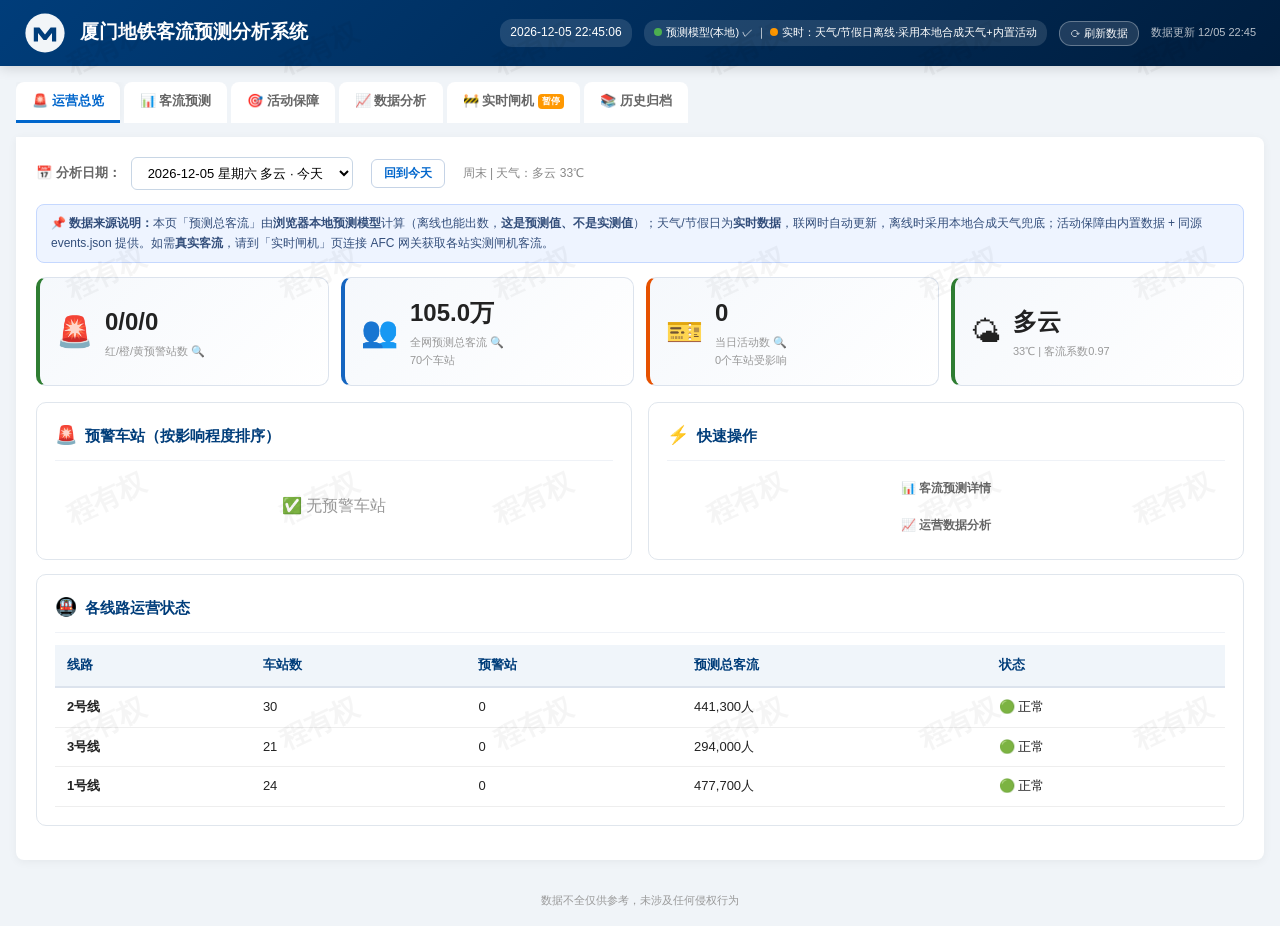
==== index.html @ 8b5ec340 "修正：全局校准系数 2.65→3.26、镇海路基准 34000→19210、数据来源数改为 10 类渠道 + 11 项来源" ====
<!DOCTYPE html>
<html lang="zh-CN">
<head>
<meta charset="UTF-8">
<meta name="viewport" content="width=device-width, initial-scale=1.0">
<title>厦门地铁客流预测分析系统</title>
<script src="chart.umd.min.js?v=4.4.0" onerror="var _s=document.createElement('script');_s.src='https://registry.npmmirror.com/chart.js/4.4.0/files/dist/chart.umd.min.js';document.head.appendChild(_s);"></script>
<style>
*{margin:0;padding:0;box-sizing:border-box;}
:root{--pri:#003d7a;--pri-light:#0066cc;--bg:#f0f4f8;--card:#fff;--border:#e0e6ed;--text:#222;--text2:#666;--text3:#999;--red:#d32f2f;--orange:#e65100;--yellow:#f57f17;--green:#2e7d32;--blue:#1565c0;}
body{font-family:-apple-system,BlinkMacSystemFont,"PingFang SC","Microsoft YaHei",sans-serif;background:var(--bg);color:var(--text);line-height:1.6;}
/* Header */
.header{background:linear-gradient(135deg,var(--pri) 0%,#001d3d 100%);color:#fff;padding:12px 24px;display:flex;align-items:center;gap:14px;box-shadow:0 2px 12px rgba(0,0,0,0.15);position:sticky;top:0;z-index:100;}
.header .logo{width:42px;height:42px;flex-shrink:0;}
.header h1{font-size:19px;font-weight:700;margin-bottom:2px;}
.header .sub{font-size:11px;opacity:0.75;}
.header .right{margin-left:auto;display:flex;align-items:center;gap:12px;font-size:12px;}
.header .right .time{background:rgba(255,255,255,0.12);padding:4px 10px;border-radius:12px;}
.header .right .last-update{font-size:11px;color:rgba(255,255,255,0.72);white-space:nowrap;}
.refresh-btn{border:1px solid rgba(255,255,255,0.3);background:rgba(255,255,255,0.12);color:#fff;font-size:11px;padding:4px 10px;border-radius:12px;cursor:pointer;transition:all .2s;font-family:inherit;}
.refresh-btn:hover{background:rgba(255,255,255,0.24);border-color:rgba(255,255,255,0.55);}
.refresh-btn.spinning{opacity:.7;cursor:progress;}
.tab-paused{display:inline-block;margin-left:4px;font-size:9px;font-weight:600;padding:1px 4px;border-radius:4px;background:#ff9800;color:#fff;vertical-align:middle;}
.header .right .status-dot{width:8px;height:8px;border-radius:50%;background:#4caf50;display:inline-block;margin-right:4px;animation:pulse 2s infinite;}
@keyframes pulse{0%,100%{opacity:1}50%{opacity:0.4}}
/* Container */
.container{max-width:1500px;margin:0 auto;padding:16px;}
/* Tabs */
.tabs{display:flex;gap:4px;margin-bottom:14px;flex-wrap:nowrap;overflow-x:auto;}
.tab-btn{padding:10px 16px;border:none;background:var(--card);border-radius:8px 8px 0 0;cursor:pointer;font-size:13px;font-weight:600;color:var(--text2);transition:all 0.2s;border-bottom:3px solid transparent;white-space:nowrap;}
.tab-btn.active{color:var(--pri-light);border-bottom-color:var(--pri-light);background:var(--card);box-shadow:0 -2px 8px rgba(0,0,0,0.04);}
.tab-btn:hover{color:var(--pri-light);}
/* ===== 暂停服务页 ===== */
.paused-wrap{display:flex;justify-content:center;padding:28px 12px 40px;}
.paused-card{max-width:720px;width:100%;background:var(--card);border-radius:14px;padding:34px 32px;box-shadow:0 4px 20px rgba(0,0,0,0.06);border:1px solid rgba(0,0,0,0.05);}
.paused-icon{font-size:44px;line-height:1;text-align:center;margin-bottom:10px;}
.paused-title{font-size:20px;font-weight:700;text-align:center;color:var(--text);margin-bottom:8px;}
.paused-sub{font-size:13px;text-align:center;color:var(--text2);line-height:1.7;margin-bottom:24px;}
.paused-section{border-top:1px solid rgba(0,0,0,0.07);padding-top:18px;margin-top:18px;}
.paused-h{font-size:13px;font-weight:700;color:var(--text);margin-bottom:10px;}
.paused-body{font-size:12.5px;line-height:1.85;color:var(--text2);}
.paused-body b{color:var(--text);}
.paused-list{display:flex;flex-direction:column;gap:10px;}
.paused-item{display:flex;gap:10px;font-size:12.5px;line-height:1.7;color:var(--text2);}
.paused-item b{color:var(--text);}
.paused-num{flex:none;width:20px;height:20px;border-radius:50%;background:var(--pri);color:#fff;font-size:11px;font-weight:700;display:flex;align-items:center;justify-content:center;margin-top:1px;}
.paused-links{display:grid;grid-template-columns:1fr 1fr;gap:10px;}
.paused-link{text-align:left;border:1px solid rgba(0,0,0,0.09);background:rgba(0,0,0,0.015);border-radius:9px;padding:12px 14px;cursor:pointer;font-family:inherit;transition:all .18s;}
.paused-link:hover{border-color:var(--pri-light);background:rgba(0,0,0,0.035);transform:translateY(-1px);}
.paused-link b{display:block;font-size:12.5px;color:var(--text);margin-bottom:3px;}
.paused-link span{font-size:11px;color:var(--text2);line-height:1.5;}
.paused-foot{margin-top:24px;padding-top:14px;border-top:1px dashed rgba(0,0,0,0.1);font-size:11.5px;color:var(--text2);text-align:center;}
.tab-content{display:none;background:var(--card);border-radius:0 8px 8px 8px;padding:20px;box-shadow:0 2px 10px rgba(0,0,0,0.05);min-height:500px;}
.tab-content.active{display:block;}
/* Cards */
.card{background:var(--card);border:1px solid var(--border);border-radius:10px;padding:18px;margin-bottom:14px;}
.card-title{font-size:15px;font-weight:700;margin-bottom:12px;color:var(--pri);display:flex;align-items:center;gap:8px;border-bottom:1px solid #eff2f7;padding-bottom:10px;}
.card-title .icon{font-size:18px;}
/* Stats Grid */
.stats-grid{display:grid;grid-template-columns:repeat(auto-fit,minmax(180px,1fr));gap:12px;margin-bottom:16px;}
.stat-card{background:linear-gradient(135deg,#f5f8fc 0%,#fff 100%);border:1px solid #dce3ed;border-radius:10px;padding:16px;display:flex;align-items:center;gap:12px;transition:all 0.2s;cursor:default;}
.stat-card:hover{transform:translateY(-2px);box-shadow:0 4px 12px rgba(0,60,120,0.08);}
.stat-card.danger{border-left:4px solid var(--red);}
.stat-card.warning{border-left:4px solid var(--orange);}
.stat-card.success{border-left:4px solid var(--green);}
.stat-card.info{border-left:4px solid var(--blue);}
.stat-icon{font-size:30px;flex-shrink:0;}
.stat-value{font-size:24px;font-weight:700;}
.stat-label{font-size:11px;color:var(--text3);margin-top:2px;}
.stat-sub{font-size:11px;color:var(--text3);}
.stat-card.clickable{cursor:pointer;}
.stat-card.clickable:hover{transform:translateY(-2px);box-shadow:0 4px 12px rgba(0,60,120,0.12);}
/* Collapsible sections */
.collapse-header{cursor:pointer;display:flex;justify-content:space-between;align-items:center;padding:10px 14px;background:#f5f8fc;border-radius:8px;margin-bottom:4px;font-weight:600;font-size:13px;transition:background 0.2s;user-select:none;}
.collapse-header:hover{background:#e8f0fa;}
.collapse-header .arrow{transition:transform 0.25s;font-size:11px;color:#999;}
.collapse-header.open .arrow{transform:rotate(90deg);}
.collapse-body{display:none;padding:10px 2px 10px 18px;}
.collapse-body.open{display:block;}
/* Compact event list */
.event-list-compact{max-height:500px;overflow-y:auto;padding-right:4px;}
.event-list-compact .ev-item{padding:10px 12px;border:1px solid #e0e6ed;border-radius:8px;margin-bottom:6px;cursor:pointer;transition:all 0.15s;font-size:12px;}
.event-list-compact .ev-item:hover{background:#e8f4fd;border-color:var(--pri-light);}
.event-list-compact .ev-item.active{background:#f0f6ff;border-color:var(--pri-light);border-left:4px solid var(--pri-light);}
.event-list-compact .ev-item .ev-name{font-weight:700;font-size:13px;margin-bottom:2px;}
.event-list-compact .ev-item .ev-meta{font-size:11px;color:#888;}
/* Buttons */
.btn{padding:7px 16px;border:1px solid #c8d6e5;border-radius:6px;background:#fff;cursor:pointer;font-size:12px;font-weight:600;color:var(--text2);transition:all 0.15s;}
.btn:hover{background:#f0f5ff;border-color:var(--pri-light);color:var(--pri-light);}
.btn.primary{background:var(--pri-light);color:#fff;border-color:var(--pri-light);}
.btn.primary:hover{background:var(--pri);}
.btn.danger{background:var(--red);color:#fff;border-color:var(--red);}
.btn.danger:hover{background:#b71c1c;}
/* Badges */
.badge{display:inline-block;padding:3px 10px;border-radius:12px;font-size:11px;font-weight:600;line-height:1.4;}
.badge.red{background:#ffebee;color:#c62828;}
.badge.orange{background:#fff3e0;color:#e65100;}
.badge.yellow{background:#fffde7;color:#f57f17;}
.badge.blue{background:#e3f2fd;color:var(--blue);}
.badge.green{background:#e8f5e9;color:var(--green);}
.badge.gray{background:#f5f5f5;color:#666;}
/* Line tags */
.line-tag{display:inline-block;padding:1px 7px;border-radius:10px;font-size:10px;font-weight:700;color:#fff;margin-right:3px;}
.line1{background:#e60012;}
.line2{background:#00b140;}
.line3{background:#00a0e9;}
/* Tables */
table{width:100%;border-collapse:collapse;font-size:13px;}
table th{background:#f0f5fa;padding:10px 12px;text-align:left;font-weight:600;color:var(--pri);border-bottom:2px solid #dce3ed;}
table td{padding:9px 12px;border-bottom:1px solid #eee;}
table tr:hover{background:#f8fbff;}
table.striped tr:nth-child(even){background:#fafbfd;}
/* Selectors */
.selector-row{display:flex;gap:10px;align-items:center;margin-bottom:14px;flex-wrap:wrap;}
.selector-row label{font-size:13px;font-weight:600;color:var(--text2);}
.selector-row select,.selector-row input{padding:7px 12px;border:1px solid #c8d6e5;border-radius:6px;font-size:13px;min-width:160px;background:#fff;}
.selector-row select:focus,.selector-row input:focus{outline:none;border-color:var(--pri-light);box-shadow:0 0 0 3px rgba(0,102,204,0.08);}
/* Chart */
.chart-container{position:relative;width:100%;height:350px;margin:8px 0;background:#f8fbff;border-radius:10px;padding:8px;border:1px solid #dce8f5;}
/* Alert Panel */
.alert-panel{border:1px solid #ffcdd2;background:linear-gradient(135deg,#fff5f5,#fff);border-radius:10px;padding:14px;margin-bottom:12px;}
.alert-panel .alert-header{display:flex;justify-content:space-between;align-items:center;margin-bottom:8px;}
.alert-panel .alert-header .title{font-weight:700;font-size:14px;}
.alert-panel .alert-body{font-size:13px;color:var(--text2);line-height:2;}
.alert-panel.red{border-color:#ffcdd2;background:linear-gradient(135deg,#fff5f5,#fff);}
.alert-panel.orange{border-color:#ffe0b2;background:linear-gradient(135deg,#fffaf5,#fff);}
.alert-panel.yellow{border-color:#fff9c4;background:linear-gradient(135deg,#fffff5,#fff);}
/* SOP steps */
.sop-steps{counter-reset:step;list-style:none;padding:0;}
.sop-steps li{counter-increment:step;padding:8px 0 8px 36px;position:relative;font-size:13px;line-height:1.8;border-bottom:1px solid #f5f5f5;}
.sop-steps li::before{content:counter(step);position:absolute;left:0;top:10px;width:24px;height:24px;background:var(--pri-light);color:#fff;border-radius:50%;text-align:center;line-height:24px;font-size:12px;font-weight:700;}
/* Checkbox list */
.checklist-item{display:flex;align-items:center;gap:10px;padding:8px 0;border-bottom:1px solid #f5f5f5;font-size:13px;}
.checklist-item input[type=checkbox]{width:18px;height:18px;accent-color:var(--pri-light);}
.checklist-item.completed{color:var(--text3);text-decoration:line-through;}
/* Log entry */
.log-entry{padding:10px 14px;border-left:3px solid #c8d6e5;margin-bottom:8px;background:#fafbfd;border-radius:0 6px 6px 0;font-size:13px;}
.log-entry.important{border-left-color:var(--red);background:#fff5f5;}
.log-entry .log-time{font-size:11px;color:var(--text3);}
/* Contact card */
.contact-card{display:flex;align-items:center;gap:10px;padding:10px;border:1px solid var(--border);border-radius:8px;margin-bottom:6px;font-size:13px;}
.contact-card .contact-role{font-weight:700;min-width:120px;}
.contact-card .contact-phone{color:var(--pri-light);font-weight:600;}
/* Form */
.form-group{margin-bottom:12px;}
.form-group label{display:block;font-size:13px;font-weight:600;color:var(--text2);margin-bottom:4px;}
.form-group input,.form-group select,.form-group textarea{width:100%;padding:8px 12px;border:1px solid #c8d6e5;border-radius:6px;font-size:13px;font-family:inherit;}
.form-group textarea{min-height:80px;resize:vertical;}
.form-row{display:grid;grid-template-columns:1fr 1fr;gap:12px;}
/* Two column layout */
.two-col{display:grid;grid-template-columns:1fr 1fr;gap:16px;}
.three-col{display:grid;grid-template-columns:1fr 1fr 1fr;gap:12px;}
/* Progress bar */
.progress-bar{width:100%;height:8px;background:#eef2f7;border-radius:4px;overflow:hidden;margin:4px 0;}
.progress-fill{height:100%;border-radius:4px;transition:width 0.5s;}
/* Clickable row */
.clickable-row{cursor:pointer;transition:all 0.2s;padding:12px;border:1px solid var(--border);border-radius:8px;margin-bottom:8px;}
.clickable-row:hover{background:#e8f4fd;border-color:var(--pri-light);transform:translateY(-1px);box-shadow:0 2px 8px rgba(0,102,204,0.08);}
/* Footer */
.footer-note{text-align:center;padding:16px;color:var(--text3);font-size:11px;}
/* Responsive */
@media(max-width:768px){
  .header{padding:10px 12px;}
  .header h1{font-size:15px;}
  .container{padding:8px;}
  .tabs{gap:3px;margin-bottom:10px;}
  .tab-btn{padding:8px 10px;font-size:11px;}
  .tab-content{padding:12px;}
  .stats-grid{grid-template-columns:1fr 1fr;gap:8px;}
  .stat-card{padding:10px;gap:8px;}
  .stat-value{font-size:18px;}
  .two-col{grid-template-columns:1fr;}
  .three-col{grid-template-columns:1fr;}
  .form-row{grid-template-columns:1fr;}
  .chart-container{height:240px;}
}
@media(max-width:480px){
  .stats-grid{grid-template-columns:1fr;}
  .tab-btn{font-size:10px;padding:6px 8px;}
}
  .wm{position:fixed;top:0;left:0;width:100%;height:100%;pointer-events:none;z-index:9999;overflow:hidden;}
  .wm span{position:absolute;font-size:28px;color:rgba(0,0,0,0.04);transform:rotate(-25deg);white-space:nowrap;user-select:none;font-weight:700;}

  /* ---- 日期选择辅助按钮 ---- */
  .btn-today{padding:5px 12px;border:1px solid #c5d3e6;background:#fff;color:#0066cc;border-radius:6px;
    font-size:12px;font-weight:600;cursor:pointer;margin-left:8px;transition:all .2s;white-space:nowrap;}
  .btn-today:hover{background:#e8f0fa;border-color:#0066cc;}

  /* ==================== 实时闸机 / 大客流预警 ==================== */
  .gate-grid{display:grid;grid-template-columns:repeat(auto-fit,minmax(190px,1fr));gap:12px;margin-bottom:14px;}
  .gate-card{border:1px solid var(--border);border-radius:10px;padding:14px 16px;background:linear-gradient(135deg,#f8fafd 0%,#fff 100%);}
  .gate-card.bl{border-left:4px solid #1565c0;} .gate-card.yl{border-left:4px solid #f57f17;}
  .gate-card.or{border-left:4px solid #e65100;} .gate-card.rd{border-left:4px solid #d32f2f;}
  .gate-card.gn{border-left:4px solid #2e7d32;} .gate-card.gy{border-left:4px solid #9e9e9e;}
  .gate-val{font-size:26px;font-weight:700;line-height:1.15;}
  .gate-lab{font-size:11px;color:var(--text3);margin-top:3px;}
  .gate-sub{font-size:11px;color:var(--text2);margin-top:5px;}

  .conn-bar{display:flex;flex-wrap:wrap;gap:10px;align-items:flex-end;padding:14px;background:#f5f8fc;
    border:1px solid #dce3ed;border-radius:10px;margin-bottom:14px;}
  .conn-bar .fld{display:flex;flex-direction:column;gap:4px;}
  .conn-bar label{font-size:11px;color:var(--text2);font-weight:600;}
  .conn-bar input,.conn-bar select{padding:6px 10px;border:1px solid #ccd6e4;border-radius:6px;font-size:12px;
    font-family:inherit;background:#fff;color:var(--text);}
  .conn-bar input:focus,.conn-bar select:focus{outline:none;border-color:#0066cc;}
  .conn-bar input[type=text]{min-width:230px;}
  .conn-bar input[type=number]{width:78px;}
  .btn{padding:7px 14px;border:none;border-radius:6px;font-size:12px;font-weight:600;cursor:pointer;
    font-family:inherit;transition:all .2s;white-space:nowrap;}
  .btn-pri{background:var(--pri-light);color:#fff;} .btn-pri:hover{background:var(--pri);}
  .btn-dan{background:#d32f2f;color:#fff;} .btn-dan:hover{background:#b71c1c;}
  .btn-sec{background:#e0e6ed;color:#333;} .btn-sec:hover{background:#cfd8e3;}

  .status-pill{display:inline-flex;align-items:center;gap:6px;padding:4px 12px;border-radius:12px;
    font-size:12px;font-weight:600;}
  .status-pill .dot{width:8px;height:8px;border-radius:50%;}
  .st-live{background:#e8f5e9;color:#2e7d32;} .st-live .dot{background:#4caf50;animation:pulse 1.4s infinite;}
  .st-sim{background:#fff3e0;color:#e65100;} .st-sim .dot{background:#ff9800;animation:pulse 1.4s infinite;}
  .st-down{background:#ffebee;color:#c62828;} .st-down .dot{background:#d32f2f;}
  .st-idle{background:#eceff1;color:#607d8b;} .st-idle .dot{background:#90a4ae;}

  /* 告警横幅 */
  .warn-banner{border-radius:10px;padding:14px 18px;margin-bottom:12px;display:flex;align-items:flex-start;
    gap:12px;border-left:6px solid;}
  .warn-banner.red{background:linear-gradient(135deg,#ffebee,#fff);border-color:#d32f2f;}
  .warn-banner.orange{background:linear-gradient(135deg,#fff3e0,#fff);border-color:#e65100;}
  .warn-banner.yellow{background:linear-gradient(135deg,#fffde7,#fff);border-color:#f57f17;}
  .warn-banner.blue{background:linear-gradient(135deg,#e3f2fd,#fff);border-color:#1565c0;}
  .warn-banner .wico{font-size:26px;line-height:1;}
  .warn-banner .wtit{font-weight:700;font-size:14px;margin-bottom:3px;}
  .warn-banner .wmsg{font-size:12px;color:#555;line-height:1.7;}
  .warn-banner .wact{margin-top:8px;font-size:12px;color:#333;background:rgba(255,255,255,.7);
    border-radius:6px;padding:7px 11px;}

  /* 分时热力条 */
  .slot-wrap{display:flex;flex-wrap:wrap;gap:3px;margin-top:8px;}
  .slot-cell{flex:1 1 0;min-width:15px;height:44px;border-radius:3px;position:relative;cursor:default;
    display:flex;align-items:flex-end;justify-content:center;padding-bottom:2px;
    font-size:9px;color:#fff;font-weight:600;text-shadow:0 1px 2px rgba(0,0,0,.4);}
  .slot-axis{display:flex;flex-wrap:wrap;gap:3px;margin-top:3px;}
  .slot-axis span{flex:1 1 0;min-width:15px;text-align:center;font-size:9px;color:#999;}
  .legend{display:flex;gap:14px;flex-wrap:wrap;font-size:11px;color:var(--text2);margin-top:10px;
    padding-top:10px;border-top:1px dashed #e0e6ed;}
  .legend i{display:inline-block;width:11px;height:11px;border-radius:2px;margin-right:4px;vertical-align:-1px;}

  .tbl{width:100%;border-collapse:collapse;font-size:12px;}
  .tbl th{background:#f5f8fc;padding:9px 10px;text-align:left;font-weight:600;color:#455a64;
    border-bottom:2px solid #e0e6ed;white-space:nowrap;}
  .tbl td{padding:9px 10px;border-bottom:1px solid #f0f3f7;}
  .tbl tr:hover td{background:#fafcfe;}
  .tbl .num{text-align:right;font-variant-numeric:tabular-nums;}
  .lv{display:inline-block;padding:2px 9px;border-radius:10px;font-size:11px;font-weight:700;white-space:nowrap;}
  .lv-red{background:#ffebee;color:#c62828;} .lv-orange{background:#fff3e0;color:#e65100;}
  .lv-yellow{background:#fffde7;color:#f57f17;} .lv-blue{background:#e3f2fd;color:#1565c0;}
  .lv-green{background:#e8f5e9;color:#2e7d32;} .lv-none{background:#eceff1;color:#78909c;}

  .cfg-grid{display:grid;grid-template-columns:repeat(auto-fit,minmax(230px,1fr));gap:10px;}
  .cfg-item{display:flex;align-items:center;justify-content:space-between;gap:10px;padding:9px 12px;
    background:#f8fafd;border:1px solid #e6ebf2;border-radius:8px;}
  .cfg-item .cl{font-size:12px;color:#455a64;font-weight:600;}
  .cfg-item .ch{font-size:10px;color:#9aa5b1;}
  .cfg-item input{width:88px;padding:5px 8px;border:1px solid #ccd6e4;border-radius:5px;
    font-size:12px;text-align:right;font-family:inherit;}
  .cfg-item input:focus{outline:none;border-color:#0066cc;}
  .notice{background:#f5f8fc;border:1px dashed #b9c7d9;border-radius:8px;padding:10px 14px;
    font-size:12px;color:#5a6b80;line-height:1.7;margin-bottom:14px;}
  .notice code{background:#eef2f7;padding:1px 5px;border-radius:4px;font-size:11px;color:#0a4d8c;}

  /* ===== 实时闸机（新版：全站网格 + 底部植入标准） ===== */
  .gate-grid{overflow-x:auto;}
  .gate-grid table{width:100%;border-collapse:collapse;}
  .gate-row:hover{background:#f3f8ff;}
  .gate-summary{display:flex;flex-wrap:wrap;align-items:center;gap:8px;margin-bottom:12px;}
  .lvl-chip{font-size:12px;font-weight:600;padding:4px 10px;border-radius:12px;background:#eef1f5;color:#455a73;}
  .lvl-chip.red{background:#fdecea;color:#d32f2f;} .lvl-chip.orange{background:#fff3e0;color:#e65100;}
  .lvl-chip.yellow{background:#fffde7;color:#f9a825;} .lvl-chip.blue{background:#e3f2fd;color:#1565c0;}
  .lvl-chip.none{background:#e8f5e9;color:#2e7d32;}
  .lvl-badge{display:inline-block;padding:2px 10px;border-radius:11px;font-size:11px;font-weight:700;}
  .std-card .std-box{margin-top:4px;}
  .std-box textarea{width:100%;height:200px;font-family:ui-monospace,Menlo,Consolas,monospace;font-size:12px;
    border:1px solid #ccd6e4;border-radius:8px;padding:10px;resize:vertical;box-sizing:border-box;color:#233;}
  .std-box textarea:focus{outline:none;border-color:#0066cc;box-shadow:0 0 0 3px rgba(0,102,204,.08);}
  .std-btns{display:flex;gap:8px;margin:8px 0;}
  .std-status{font-size:12px;min-height:18px;}
  .kv{display:grid;grid-template-columns:repeat(auto-fit,minmax(160px,1fr));gap:10px;margin:12px 0;}
  .kv-i{background:#f6f9fd;border:1px solid #e6edf5;border-radius:8px;padding:10px 12px;}
  .kv-l{font-size:11px;color:#6b7a8d;} .kv-v{font-size:15px;font-weight:700;margin-top:2px;color:#1b2a3a;}
  .alert-box{border-radius:8px;padding:12px 14px;margin:12px 0;font-size:13px;line-height:1.7;}
  .bars{display:flex;align-items:flex-end;gap:2px;height:120px;padding-top:6px;border-bottom:1px solid #eef2f7;}
  .bar-col{position:relative;flex:1;height:100%;display:flex;flex-direction:column;justify-content:flex-end;}
  .bar{width:100%;border-radius:2px 2px 0 0;}
  .bar.in{background:linear-gradient(180deg,#4a90e2,#2f6fd0);}
  .bar.out{background:linear-gradient(180deg,#34c0a8,#1f9e86);}
  .bar-x{position:absolute;bottom:-16px;left:50%;transform:translateX(-50%);font-size:9px;color:#9aa7b6;}


    font-size:11px;color:#5a6b7d;line-height:1.8;}
</style>
</head>
<body>

<div class="wm" id="watermarkBox"></div>

<div class="header">
  <svg class="logo" viewBox="0 0 60 60"><circle cx="30" cy="30" r="28" fill="#fff" opacity="0.95"/><path d="M14 42 L14 22 L22 22 L30 32 L38 22 L46 22 L46 42 L40 42 L40 30 L32 40 L28 40 L20 30 L20 42 Z" fill="#003d7a"/></svg>
  <div>
    <h1>厦门地铁客流预测分析系统</h1>
  </div>
  <div class="right">
    <span class="time" id="liveTime">--</span>
    <span id="crawlBadge" style="font-size:11px;background:rgba(255,255,255,0.12);padding:4px 10px;border-radius:12px;"><span class="status-dot"></span>系统运行中</span>
    <button id="refreshBtn" class="refresh-btn" onclick="manualRefresh()" title="重新抓取天气 / 节假日 / 活动并重算预测">⟳ 刷新数据</button>
    <span id="lastUpdate" class="last-update">尚未更新</span>
  </div>
</div>

<div class="container">
  <div class="tabs">
    <button class="tab-btn active" onclick="switchTab('dashboard')">🚨 运营总览</button>
    <button class="tab-btn" onclick="switchTab('flow')">📊 客流预测</button>
    <button class="tab-btn" onclick="switchTab('event')">🎯 活动保障</button>
    <button class="tab-btn" onclick="switchTab('analytics')">📈 数据分析</button>
    <button class="tab-btn" onclick="switchTab('gate')" title="AFC 实时闸机数据尚未接入，该模块暂停服务">🚧 实时闸机<span class="tab-paused">暂停</span></button>
    <button class="tab-btn" onclick="switchTab('archive')">📚 历史归档</button>
  </div>
  <div class="tab-content active" id="tab-dashboard"></div>
  <div class="tab-content" id="tab-flow"></div>
  <div class="tab-content" id="tab-event"></div>
  <div class="tab-content" id="tab-analytics"></div>
  <div class="tab-content" id="tab-gate"></div>
  <div class="tab-content" id="tab-archive"></div>
</div>
<div class="footer-note">数据不全仅供参考，未涉及任何侵权行为</div>

<script>
// ==================== 日期基准（本地时区 / 跨零点自动刷新） ====================
// 原实现用 new Date().toISOString().slice(0,10) —— 取的是 UTC 日期。
// 北京时间 = UTC+8，每天 00:00~07:59 会返回"前一天"，是日期不准的根源之一。
function pad2(n){return String(n).padStart(2,'0');}
function esc(s){return String(s==null?'':s).replace(/&/g,'&amp;').replace(/</g,'&lt;').replace(/>/g,'&gt;').replace(/"/g,'&quot;');}
function fmtDate(d){return d.getFullYear()+'-'+pad2(d.getMonth()+1)+'-'+pad2(d.getDate());}
function todayStr(){return fmtDate(new Date());}            // 本地时区（北京时间）
function addDays(ds,n){var p=ds.split('-');var d=new Date(+p[0],+p[1]-1,+p[2]);d.setDate(d.getDate()+n);return fmtDate(d);}
function dateLabel(d){
  var t=todayStr();
  if(d===t)return '今天';
  if(d===addDays(t,1))return '明天';
  if(d===addDays(t,2))return '后天';
  return '';
}

// ==================== LIVE CLOCK ====================
function updateClock(){
  var n=new Date();
  document.getElementById('liveTime').textContent=
    fmtDate(n)+' '+pad2(n.getHours())+':'+pad2(n.getMinutes())+':'+pad2(n.getSeconds());
}
setInterval(updateClock,1000);updateClock();

// ==================== EMBEDDED DATA ====================
// Note: CRAWLED data from original system preserved; extended with operations data
</script>


<script>
var CRAWLED = {
"weather":
 {
"source":
 "中国天气网 (t.weather.itboy.net)",
 "source_url":
 "http://t.weather.itboy.net/api/weather/city/101230201",
 "city_code":
 "101230201",
 "crawl_time":
 "2026-07-23 19:00:27",
 "current":
 {
"temperature":
 "32.5",
 "humidity":
 "72%",
 "air_quality":
 "优",
 "pm25":
 18.0,
 "pm10":
 40.0,
 "ganmao":
 "各类人群可自由活动"}
,
 "forecast":
 [
{
"date":
 "2026-07-23",
 "week":
 "星期四",
 "sunrise":
 "05:31",
 "high":
 "高温 32℃",
 "low":
 "低温 27℃",
 "weather":
 "晴",
 "wind_dir":
 "西南风",
 "wind_level":
 "2级",
 "aqi":
 43,
 "aqi_level":
 null}
,
 {
"date":
 "2026-07-24",
 "week":
 "星期五",
 "sunrise":
 "05:32",
 "high":
 "高温 32℃",
 "low":
 "低温 26℃",
 "weather":
 "晴",
 "wind_dir":
 "东北风",
 "wind_level":
 "2级",
 "aqi":
 45,
 "aqi_level":
 null}
,
 {
"date":
 "2026-07-25",
 "week":
 "星期六",
 "sunrise":
 "05:32",
 "high":
 "高温 31℃",
 "low":
 "低温 27℃",
 "weather":
 "多云",
 "wind_dir":
 "东北风",
 "wind_level":
 "3级",
 "aqi":
 50,
 "aqi_level":
 null}
,
 {
"date":
 "2026-07-26",
 "week":
 "星期日",
 "sunrise":
 "05:33",
 "high":
 "高温 27℃",
 "low":
 "低温 25℃",
 "weather":
 "中雨",
 "wind_dir":
 "东南风",
 "wind_level":
 "4级",
 "aqi":
 36,
 "aqi_level":
 null}
,
 {
"date":
 "2026-07-27",
 "week":
 "星期一",
 "sunrise":
 "05:33",
 "high":
 "高温 28℃",
 "low":
 "低温 26℃",
 "weather":
 "阴",
 "wind_dir":
 "东南风",
 "wind_level":
 "2级",
 "aqi":
 40,
 "aqi_level":
 null}
,
 {
"date":
 "2026-07-28",
 "week":
 "星期二",
 "sunrise":
 "05:34",
 "high":
 "高温 29℃",
 "low":
 "低温 25℃",
 "weather":
 "小雨",
 "wind_dir":
 "东南风",
 "wind_level":
 "2级",
 "aqi":
 46,
 "aqi_level":
 null}
,
 {
"date":
 "2026-07-29",
 "week":
 "星期三",
 "sunrise":
 "05:34",
 "high":
 "高温 30℃",
 "low":
 "低温 26℃",
 "weather":
 "中雨",
 "wind_dir":
 "东南风",
 "wind_level":
 "2级",
 "aqi":
 36,
 "aqi_level":
 null}
,
 {
"date":
 "2026-07-30",
 "week":
 "星期四",
 "sunrise":
 "05:35",
 "high":
 "高温 29℃",
 "low":
 "低温 26℃",
 "weather":
 "大雨",
 "wind_dir":
 "东南风",
 "wind_level":
 "2级",
 "aqi":
 21,
 "aqi_level":
 null}
,
 {
"date":
 "2026-07-31",
 "week":
 "星期五",
 "sunrise":
 "05:35",
 "high":
 "高温 31℃",
 "low":
 "低温 26℃",
 "weather":
 "大雨",
 "wind_dir":
 "西南风",
 "wind_level":
 "2级",
 "aqi":
 20,
 "aqi_level":
 null}
,
 {
"date":
 "2026-08-01",
 "week":
 "星期六",
 "sunrise":
 "05:36",
 "high":
 "高温 31℃",
 "low":
 "低温 26℃",
 "weather":
 "暴雨",
 "wind_dir":
 "西南风",
 "wind_level":
 "2级",
 "aqi":
 19,
 "aqi_level":
 null}
,
 {
"date":
 "2026-08-02",
 "week":
 "星期日",
 "sunrise":
 "05:36",
 "high":
 "高温 30℃",
 "low":
 "低温 26℃",
 "weather":
 "大雨",
 "wind_dir":
 "南风",
 "wind_level":
 "2级",
 "aqi":
 17,
 "aqi_level":
 null}
,
 {
"date":
 "2026-08-03",
 "week":
 "星期一",
 "sunrise":
 "05:36",
 "high":
 "高温 31℃",
 "low":
 "低温 25℃",
 "weather":
 "中雨",
 "wind_dir":
 "东北风",
 "wind_level":
 "2级",
 "aqi":
 21,
 "aqi_level":
 null}
,
 {
"date":
 "2026-08-04",
 "week":
 "星期二",
 "sunrise":
 "05:37",
 "high":
 "高温 31℃",
 "low":
 "低温 26℃",
 "weather":
 "阴",
 "wind_dir":
 "东北风",
 "wind_level":
 "2级",
 "aqi":
 29,
 "aqi_level":
 null}
,
 {
"date":
 "2026-08-05",
 "week":
 "星期三",
 "sunrise":
 "05:37",
 "high":
 "高温 32℃",
 "low":
 "低温 26℃",
 "weather":
 "小雨",
 "wind_dir":
 "东风",
 "wind_level":
 "2级",
 "aqi":
 31,
 "aqi_level":
 null}
,
 {
"date":
 "2026-08-06",
 "week":
 "星期四",
 "sunrise":
 "05:38",
 "high":
 "高温 32℃",
 "low":
 "低温 26℃",
 "weather":
 "小雨",
 "wind_dir":
 "东风",
 "wind_level":
 "2级",
 "aqi":
 32,
 "aqi_level":
 null}
]
,
 "yesterday":
 {
"date":
 "2026-07-22",
 "high":
 "高温 32℃",
 "low":
 "低温 27℃",
 "weather":
 "晴",
 "wind_dir":
 "西南风",
 "wind_level":
 "2级"}
}
,
 "holidays":
 {
"source":
 "timor.tech 节假日API",
 "source_url":
 "https://timor.tech/api/holiday/info/",
 "crawl_time":
 "2026-07-23 19:00:27",
 "days":
 [
{
"date":
 "2026-07-23",
 "type_code":
 0,
 "type_name":
 "周四",
 "week":
 4,
 "holiday":
 null}
,
 {
"date":
 "2026-07-24",
 "type_code":
 0,
 "type_name":
 "周五",
 "week":
 5,
 "holiday":
 null}
,
 {
"date":
 "2026-07-25",
 "type_code":
 1,
 "type_name":
 "周六",
 "week":
 6,
 "holiday":
 null}
,
 {
"date":
 "2026-07-26",
 "type_code":
 1,
 "type_name":
 "周日",
 "week":
 7,
 "holiday":
 null}
,
 {
"date":
 "2026-07-27",
 "type_code":
 0,
 "type_name":
 "周一",
 "week":
 1,
 "holiday":
 null}
,
 {
"date":
 "2026-07-28",
 "type_code":
 0,
 "type_name":
 "周二",
 "week":
 2,
 "holiday":
 null}
,
 {
"date":
 "2026-07-29",
 "type_code":
 0,
 "type_name":
 "周三",
 "week":
 3,
 "holiday":
 null}
,
 {
"date":
 "2026-07-30",
 "type_code":
 0,
 "type_name":
 "周四",
 "week":
 4,
 "holiday":
 null}
,
 {
"date":
 "2026-07-31",
 "error":
 "HTTP Error 429: Too Many Requests"}
,
 {
"date":
 "2026-08-01",
 "error":
 "HTTP Error 429: Too Many Requests"}
,
 {
"date":
 "2026-08-02",
 "error":
 "HTTP Error 429: Too Many Requests"}
,
 {
"date":
 "2026-08-03",
 "error":
 "HTTP Error 429: Too Many Requests"}
,
 {
"date":
 "2026-08-04",
 "error":
 "HTTP Error 429: Too Many Requests"}
,
 {
"date":
 "2026-08-05",
 "error":
 "HTTP Error 429: Too Many Requests"}
,
 {
"date":
 "2026-08-06",
 "error":
 "HTTP Error 429: Too Many Requests"}
]
}
,
 "hotsearch":
 {
"source":
 "百度热搜榜 (top.baidu.com)",
 "source_url":
 "https://top.baidu.com/board?tab=realtime",
 "crawl_time":
 "2026-07-23 19:00:44",
 "hot_words":
 [
{
"rank":
 1,
 "word":
 "总书记为何高度重视基础教育",
 "hot_score":
 7904751}
,
 {
"rank":
 2,
 "word":
 "滔搏回应暴力打折甩卖耐克库存",
 "hot_score":
 7809211}
,
 {
"rank":
 3,
 "word":
 "644分考生报志愿没看清本部和分校",
 "hot_score":
 7712898}
,
 {
"rank":
 4,
 "word":
 "大暑时节 这份中暑防治指南请查收",
 "hot_score":
 7619396}
,
 {
"rank":
 5,
 "word":
 "GDP十强省份又变了",
 "hot_score":
 7522920}
,
 {
"rank":
 6,
 "word":
 "暑期档票房破50亿 《功夫女足》领跑",
 "hot_score":
 7428200}
,
 {
"rank":
 7,
 "word":
 "净网：网警发20起涉汛涉灾谣言案例",
 "hot_score":
 7332242}
,
 {
"rank":
 8,
 "word":
 "男子彩票中奖5400万 号码竟是捡到的",
 "hot_score":
 7233506}
,
 {
"rank":
 9,
 "word":
 "女子搬运150斤黄鸡蛋瞬间全碎",
 "hot_score":
 7137479}
,
 {
"rank":
 10,
 "word":
 "王楚钦回应1比2徐海东",
 "hot_score":
 7048823}
,
 {
"rank":
 11,
 "word":
 "中国数学家冲击菲尔兹奖 研究了啥",
 "hot_score":
 6952044}
,
 {
"rank":
 12,
 "word":
 "中纪委一日连打三“虎”",
 "hot_score":
 6855395}
,
 {
"rank":
 13,
 "word":
 "荣耀更换logo",
 "hot_score":
 6755908}
,
 {
"rank":
 14,
 "word":
 "郑州8岁男孩装千度近视一年",
 "hot_score":
 6665676}
,
 {
"rank":
 15,
 "word":
 "“最爱发钱老板”当场辞退不孝员工",
 "hot_score":
 6572916}
,
 {
"rank":
 16,
 "word":
 "男子称跟女同事开玩笑被打还被开除",
 "hot_score":
 6477842}
,
 {
"rank":
 17,
 "word":
 "奶茶店集体卖冰淇淋 定价比奶茶贵",
 "hot_score":
 6375709}
,
 {
"rank":
 18,
 "word":
 "电影暑期档已经不存在了",
 "hot_score":
 6281843}
,
 {
"rank":
 19,
 "word":
 "妈妈把孩子暑假作业进度可视化",
 "hot_score":
 6177055}
,
 {
"rank":
 20,
 "word":
 "演员寇占文被法院悬赏",
 "hot_score":
 6096778}
,
 {
"rank":
 21,
 "word":
 "菲公务船侵闯黄岩岛海域 中方驱离",
 "hot_score":
 5995481}
,
 {
"rank":
 22,
 "word":
 "医生称“抖腿”能够保护血管",
 "hot_score":
 5897724}
,
 {
"rank":
 23,
 "word":
 "小伙带父母花2.5万从广州打车到西藏",
 "hot_score":
 5812066}
,
 {
"rank":
 24,
 "word":
 "云南耿马现54.7公斤巨大口蘑",
 "hot_score":
 5702250}
,
 {
"rank":
 25,
 "word":
 "10年涨价3倍 共享单车越骑越贵",
 "hot_score":
 5621917}
,
 {
"rank":
 26,
 "word":
 "中方回应王毅缺席东盟与中日韩外长会",
 "hot_score":
 5507540}
,
 {
"rank":
 27,
 "word":
 "乒超：蒯曼率队冲首胜",
 "hot_score":
 5416989}
,
 {
"rank":
 28,
 "word":
 "两兄弟暴雨前将满院粮食搬回屋",
 "hot_score":
 5322809}
,
 {
"rank":
 29,
 "word":
 "74年前坠海美国客机终于被找到",
 "hot_score":
 5228142}
,
 {
"rank":
 30,
 "word":
 "老家空调一刻不停 漠河出门穿长袖",
 "hot_score":
 5124158}
]
,
 "xiamen_related":
 [
]
}
,
 "events":
 {
"source":
 "厦门本地宝/腾讯网/厦门国际会展中心官网/厦门电视台/厦门日报",
 "source_urls":
 [
"https://xm.bendibao.com/xiuxian/",
 "https://new.qq.com/rain/a/20260620A080RW00",
 "https://www.xicec.com",
 "https://www.xmtv.cn/xmtv/2026-07-01/98f687bb5f2c9330.html",
 "https://www.toutiao.com/article/7657369210124911113/"]
,
 "crawl_time":
 "2026-07-23 19:00:44",
 "events":
 [
{
"id":
 "EVT-001",
 "name":
 "Ella陈嘉桦\"It's Me 艾拉主意\"巡回演唱会-厦门站",
 "type":
 "演唱会",
 "date":
 "2026-07-18",
 "start_time":
 "19:00",
 "end_time":
 "22:30",
 "venue":
 "厦门奥林匹克体育中心-凤凰体育馆",
 "venue_capacity":
 18000,
 "expected_attendance":
 15000,
 "price_range":
 "380-1880元",
 "source":
 "厦门本地宝/腾讯网",
 "source_url":
 "https://xm.bendibao.com/xiuxian/",
 "ticket_status":
 "已开票"}
,
 {
"id":
 "EVT-002",
 "name":
 "郭富城ICONIC世界巡回演唱会-厦门站",
 "type":
 "演唱会",
 "date":
 "2026-07-25",
 "start_time":
 "19:00",
 "end_time":
 "22:30",
 "venue":
 "厦门奥林匹克体育中心-凤凰体育馆",
 "venue_capacity":
 18000,
 "expected_attendance":
 18000,
 "price_range":
 "388-2088元",
 "source":
 "厦门本地宝/腾讯网",
 "source_url":
 "https://new.qq.com/rain/a/20260620A080RW00",
 "ticket_status":
 "已开票"}
,
 {
"id":
 "EVT-003",
 "name":
 "蒲熠星《银河系旅行攻略》巡回演唱会-厦门",
 "type":
 "演唱会",
 "date":
 "2026-08-01",
 "start_time":
 "19:00",
 "end_time":
 "22:00",
 "venue":
 "厦门奥林匹克体育中心-凤凰体育馆",
 "venue_capacity":
 18000,
 "expected_attendance":
 12000,
 "price_range":
 "380-1680元",
 "source":
 "厦门本地宝",
 "source_url":
 "https://xm.bendibao.com/xiuxian/",
 "ticket_status":
 "已开票"}
,
 {
"id":
 "EVT-004",
 "name":
 "李健\"万物安生时\"2026-2027巡回演唱会-厦门站",
 "type":
 "演唱会",
 "date":
 "2026-08-08",
 "start_time":
 "19:30",
 "end_time":
 "22:30",
 "venue":
 "厦门奥林匹克体育中心-凤凰体育馆",
 "venue_capacity":
 18000,
 "expected_attendance":
 17000,
 "price_range":
 "480-2080元",
 "source":
 "厦门本地宝/腾讯网",
 "source_url":
 "https://new.qq.com/rain/a/20260620A080RW00",
 "ticket_status":
 "已开票"}
,
 {
"id":
 "EVT-005",
 "name":
 "周华健2026\"少年的奇幻之旅3.0\"巡演-厦门站",
 "type":
 "演唱会",
 "date":
 "2026-08-22",
 "start_time":
 "19:00",
 "end_time":
 "22:30",
 "venue":
 "厦门奥林匹克体育中心-凤凰体育馆",
 "venue_capacity":
 18000,
 "expected_attendance":
 18000,
 "price_range":
 "399-2088元",
 "source":
 "厦门本地宝/腾讯网",
 "source_url":
 "https://new.qq.com/rain/a/20260620A080RW00",
 "ticket_status":
 "已开票"}
,
 {
"id":
 "EVT-006",
 "name":
 "第61届仿真植物、园林花艺及美陈道具(秋季)交易会",
 "type":
 "展览会",
 "date":
 "2026-07-16",
 "end_date":
 "2026-07-18",
 "start_time":
 "09:00",
 "end_time":
 "17:00",
 "venue":
 "厦门国际会议展览中心",
 "hall":
 "C1-C5馆",
 "venue_capacity":
 50000,
 "expected_attendance":
 8000,
 "source":
 "厦门国际会展中心官网",
 "source_url":
 "https://www.xicec.com",
 "ticket_status":
 "专业观众登记"}
,
 {
"id":
 "EVT-007",
 "name":
 "电力建设科技发展大会暨第二届电力智能新型施工装备展",
 "type":
 "展览会",
 "date":
 "2026-07-29",
 "end_date":
 "2026-07-31",
 "start_time":
 "09:00",
 "end_time":
 "17:00",
 "venue":
 "厦门国际会议展览中心",
 "hall":
 "C3-C5馆",
 "venue_capacity":
 50000,
 "expected_attendance":
 6000,
 "source":
 "厦门国际会展中心官网",
 "source_url":
 "https://www.xicec.com",
 "ticket_status":
 "专业观众登记"}
,
 {
"id":
 "EVT-008",
 "name":
 "中国华夏家博会(厦门)",
 "type":
 "展览会",
 "date":
 "2026-08-07",
 "end_date":
 "2026-08-09",
 "start_time":
 "09:00",
 "end_time":
 "17:00",
 "venue":
 "厦门国际会议展览中心",
 "hall":
 "B3-B4展厅",
 "venue_capacity":
 50000,
 "expected_attendance":
 15000,
 "source":
 "厦门国际会展中心官网",
 "source_url":
 "https://www.xicec.com",
 "ticket_status":
 "免费登记"}
,
 {
"id":
 "EVT-009",
 "name":
 "CXPE厦门印刷包装瓦楞彩盒产业博览会",
 "type":
 "展览会",
 "date":
 "2026-08-08",
 "end_date":
 "2026-08-10",
 "start_time":
 "09:00",
 "end_time":
 "17:00",
 "venue":
 "厦门国际会议展览中心",
 "venue_capacity":
 50000,
 "expected_attendance":
 5000,
 "source":
 "厦门国际会展中心官网",
 "source_url":
 "https://www.xicec.com",
 "ticket_status":
 "专业观众登记"}
,
 {
"id":
 "EVT-010",
 "name":
 "第一届梦鱼动漫游戏嘉年华",
 "type":
 "漫展",
 "date":
 "2026-08-08",
 "end_date":
 "2026-08-09",
 "start_time":
 "09:00",
 "end_time":
 "17:00",
 "venue":
 "厦门国际会议展览中心",
 "venue_capacity":
 50000,
 "expected_attendance":
 10000,
 "source":
 "厦门国际会展中心官网",
 "source_url":
 "https://www.xicec.com",
 "ticket_status":
 "已开票"}
,
 {
"id":
 "EVT-011",
 "name":
 "厦门国际冷冻冷藏食品博览会+蓝装家博会",
 "type":
 "展览会",
 "date":
 "2026-08-13",
 "end_date":
 "2026-08-16",
 "start_time":
 "09:00",
 "end_time":
 "17:00",
 "venue":
 "厦门国际会议展览中心",
 "venue_capacity":
 50000,
 "expected_attendance":
 12000,
 "source":
 "厦门国际会展中心官网",
 "source_url":
 "https://www.xicec.com",
 "ticket_status":
 "免费登记"}
,
 {
"id":
 "EVT-012",
 "name":
 "\"来厦门 猫一夏\"暑期文旅活动(3000场次)",
 "type":
 "文旅活动",
 "date":
 "2026-07-01",
 "end_date":
 "2026-08-31",
 "venue":
 "全市多点(鼓浪屿/环岛路/园博苑等)",
 "venue_capacity":
 100000,
 "expected_attendance":
 50000,
 "source":
 "厦门电视台",
 "source_url":
 "https://www.xmtv.cn/xmtv/2026-07-01/98f687bb5f2c9330.html",
 "ticket_status":
 "免费/混合"}
,
 {
"id":
 "EVT-013",
 "name":
 "嘉庚剧院暑期儿童剧系列(多场)",
 "type":
 "演出",
 "date":
 "2026-07-16",
 "end_date":
 "2026-08-24",
 "venue":
 "厦门嘉庚剧院",
 "venue_capacity":
 1200,
 "expected_attendance":
 8000,
 "source":
 "厦门日报/今日头条",
 "source_url":
 "https://www.toutiao.com/article/7657369210124911113/",
 "ticket_status":
 "已开票"}
]
}
,
 "metro":
 {
"source":
 "厦门地铁官网(xmgdjt.com.cn)线路图 + 百度百科 + 高德地图POI距离测算",
 "source_urls":
 [
"https://www.xmgdjt.com.cn/",
 "https://baike.baidu.com/item/厦门轨道交通交通/0",
 "https://jt.xm.gov.cn/tzxx/hyxw/202408/t20240830_2887475.htm"]
,
 "crawl_time":
 "2026-07-23 19:00:44",
 "lines":
 {
"1号线":
 {
"color":
 "#e60012",
 "stations":
 [
"镇海路",
 "中山公园",
 "将军祠",
 "文灶",
 "湖滨东路",
 "莲坂",
 "莲花路口",
 "吕厝",
 "乌石浦",
 "塘边",
 "火炬园",
 "殿前",
 "高崎",
 "集美学村",
 "园博苑",
 "杏林村",
 "杏锦路",
 "官任",
 "诚毅广场",
 "集美软件园",
 "集美大道",
 "天水路",
 "厦门北站",
 "岩内"]
,
 "length_km":
 30.3,
 "opened":
 "2017-12-31"}
,
 "2号线":
 {
"color":
 "#00b140",
 "stations":
 [
"天竺山",
 "东孚",
 "东瑶",
 "新阳大道",
 "新垵",
 "翁角路",
 "马青路",
 "海沧行政中心",
 "海沧商务中心",
 "海沧湾公园",
 "邮轮中心",
 "建业路",
 "湖滨中路",
 "体育中心",
 "育秀东路",
 "吕厝",
 "江头",
 "后埔",
 "蔡塘",
 "古地石",
 "岭兜",
 "软件园二期",
 "何厝",
 "观音山",
 "东宅",
 "两岸金融中心",
 "五通",
 "湿地公园",
 "钟宅",
 "五缘湾"]
,
 "length_km":
 41.6,
 "opened":
 "2019-12-25",
 "note":
 "共32座车站，鼎美站和马銮中心站暂缓开通，运营30座"}
,
 "3号线":
 {
"color":
 "#00a0e9",
 "stations":
 [
"厦门火车站",
 "湖滨东路",
 "体育中心",
 "人才中心",
 "湖里公园",
 "华荣路",
 "火炬园",
 "小东山",
 "安兜",
 "坂尚",
 "湖里创新园",
 "五缘湾",
 "国际博览中心",
 "东界",
 "洪坑",
 "林前",
 "鼓锣",
 "翔安市民公园",
 "浦边",
 "后村",
 "蔡厝"]
,
 "length_km":
 26.5,
 "opened":
 "2021-06-25",
 "note":
 "翔安机场站为在建延伸段(蔡厝~翔安机场)，尚未开通"}
}
,
 "venue_map":
 {
"厦门奥林匹克体育中心-凤凰体育馆":
 {
"primary_station":
 "国际博览中心",
 "venue_capacity":
 18000,
 "nearby_stations":
 [
{
"station":
 "国际博览中心",
 "line":
 "3号线",
 "distance_m":
 600,
 "impact_level":
 5}
,
 {
"station":
 "东界",
 "line":
 "3号线",
 "distance_m":
 1500,
 "impact_level":
 3}
,
 {
"station":
 "洪坑",
 "line":
 "3号线",
 "distance_m":
 2500,
 "impact_level":
 2}
,
 {
"station":
 "林前",
 "line":
 "3号线",
 "distance_m":
 3500,
 "impact_level":
 2}
]
}
,
 "厦门奥林匹克体育中心-白鹭体育场":
 {
"primary_station":
 "国际博览中心",
 "venue_capacity":
 60000,
 "nearby_stations":
 [
{
"station":
 "国际博览中心",
 "line":
 "3号线",
 "distance_m":
 600,
 "impact_level":
 5}
,
 {
"station":
 "东界",
 "line":
 "3号线",
 "distance_m":
 1400,
 "impact_level":
 4}
,
 {
"station":
 "洪坑",
 "line":
 "3号线",
 "distance_m":
 2400,
 "impact_level":
 3}
,
 {
"station":
 "林前",
 "line":
 "3号线",
 "distance_m":
 3400,
 "impact_level":
 3}
,
 {
"station":
 "五缘湾",
 "line":
 "2号线/3号线",
 "distance_m":
 4500,
 "impact_level":
 2}
]
}
,
 "厦门国际会议展览中心":
 {
"primary_station":
 "湿地公园",
 "nearby_stations":
 [
{
"station":
 "湿地公园",
 "line":
 "2号线",
 "distance_m":
 800,
 "impact_level":
 5}
,
 {
"station":
 "钟宅",
 "line":
 "2号线",
 "distance_m":
 1200,
 "impact_level":
 4}
,
 {
"station":
 "五缘湾",
 "line":
 "2号线",
 "distance_m":
 1500,
 "impact_level":
 4}
,
 {
"station":
 "观音山",
 "line":
 "2号线",
 "distance_m":
 2000,
 "impact_level":
 3}
,
 {
"station":
 "何厝",
 "line":
 "2号线",
 "distance_m":
 2500,
 "impact_level":
 2}
]
}
,
 "厦门市体育中心":
 {
"primary_station":
 "体育中心",
 "nearby_stations":
 [
{
"station":
 "体育中心",
 "line":
 "2号线",
 "distance_m":
 300,
 "impact_level":
 5}
,
 {
"station":
 "育秀东路",
 "line":
 "2号线",
 "distance_m":
 600,
 "impact_level":
 4}
,
 {
"station":
 "湖滨东路",
 "line":
 "1号线",
 "distance_m":
 800,
 "impact_level":
 3}
,
 {
"station":
 "人才中心",
 "line":
 "3号线",
 "distance_m":
 1000,
 "impact_level":
 3}
,
 {
"station":
 "莲坂",
 "line":
 "1号线",
 "distance_m":
 1200,
 "impact_level":
 2}
]
}
,
 "厦门嘉庚剧院":
 {
"primary_station":
 "诚毅广场",
 "nearby_stations":
 [
{
"station":
 "诚毅广场",
 "line":
 "1号线",
 "distance_m":
 500,
 "impact_level":
 5}
,
 {
"station":
 "官任",
 "line":
 "1号线",
 "distance_m":
 1000,
 "impact_level":
 3}
,
 {
"station":
 "集美大道",
 "line":
 "1号线",
 "distance_m":
 1500,
 "impact_level":
 2}
]
}
}
,
 "station_types":
 {
"吕厝":
 "换乘",
 "火炬园":
 "换乘",
 "体育中心":
 "换乘",
 "湖滨东路":
 "换乘",
 "五缘湾":
 "换乘",
 "厦门北站":
 "枢纽",
 "高崎":
 "枢纽",
 "厦门火车站":
 "枢纽",
 "邮轮中心":
 "枢纽",
 "集美学村":
 "景区",
 "园博苑":
 "景区",
 "湿地公园":
 "景区",
 "钟宅":
 "景区",
 "镇海路":
 "商圈",
 "中山公园":
 "商圈",
 "莲坂":
 "商圈",
 "江头":
 "商圈",
 "观音山":
 "商圈",
 "诚毅广场":
 "商圈",
 "将军祠":
 "通勤",
 "文灶":
 "通勤",
 "莲花路口":
 "通勤",
 "乌石浦":
 "商圈",
 "塘边":
 "通勤",
 "殿前":
 "通勤",
 "杏林村":
 "通勤",
 "杏锦路":
 "通勤",
 "官任":
 "通勤",
 "集美软件园":
 "通勤",
 "集美大道":
 "通勤",
 "天水路":
 "通勤",
 "岩内":
 "通勤",
 "天竺山":
 "通勤",
 "东孚":
 "通勤",
 "东瑶":
 "通勤",
 "新阳大道":
 "通勤",
 "新垵":
 "通勤",
 "翁角路":
 "通勤",
 "马青路":
 "通勤",
 "海沧行政中心":
 "通勤",
 "海沧商务中心":
 "通勤",
 "海沧湾公园":
 "通勤",
 "建业路":
 "通勤",
 "湖滨中路":
 "通勤",
 "育秀东路":
 "通勤",
 "后埔":
 "通勤",
 "蔡塘":
 "通勤",
 "古地石":
 "通勤",
 "岭兜":
 "通勤",
 "软件园二期":
 "通勤",
 "何厝":
 "通勤",
 "东宅":
 "通勤",
 "两岸金融中心":
 "通勤",
 "五通":
 "通勤",
 "人才中心":
 "通勤",
 "湖里公园":
 "通勤",
 "华荣路":
 "通勤",
 "小东山":
 "通勤",
 "安兜":
 "通勤",
 "坂尚":
 "通勤",
 "湖里创新园":
 "通勤",
 "国际博览中心":
 "体育会展",
 "东界":
 "通勤",
 "洪坑":
 "通勤",
 "林前":
 "通勤",
 "鼓锣":
 "通勤",
 "翔安市民公园":
 "通勤",
 "浦边":
 "通勤",
 "后村":
 "通勤",
 "蔡厝":
 "通勤"}
,
 "station_flow_weight":
 {
"吕厝":
 1.0,
 "火炬园":
 0.85,
 "体育中心":
 0.8,
 "湖滨东路":
 0.75,
 "镇海路":
 0.5,
 "厦门北站":
 0.7,
 "厦门火车站":
 0.6,
 "高崎":
 0.35,
 "邮轮中心":
 0.3,
 "莲坂":
 0.45,
 "江头":
 0.4,
 "集美学村":
 0.35,
 "园博苑":
 0.3,
 "五缘湾":
 0.45,
 "湿地公园":
 0.25,
 "中山公园":
 0.35,
 "诚毅广场":
 0.3,
 "观音山":
 0.25,
 "软件园二期":
 0.3,
 "蔡塘":
 0.25,
 "建业路":
 0.2,
 "湖滨中路":
 0.25,
 "育秀东路":
 0.2,
 "后埔":
 0.2,
 "岭兜":
 0.2,
 "古地石":
 0.18,
 "殿前":
 0.15,
 "乌石浦":
 0.18,
 "塘边":
 0.15,
 "文灶":
 0.22,
 "将军祠":
 0.15,
 "莲花路口":
 0.18,
 "杏锦路":
 0.12,
 "官任":
 0.15,
 "杏林村":
 0.12,
 "集美软件园":
 0.2,
 "集美大道":
 0.15,
 "天水路":
 0.12,
 "岩内":
 0.1,
 "天竺山":
 0.08,
 "东孚":
 0.1,
 "东瑶":
 0.08,
 "新阳大道":
 0.12,
 "新垵":
 0.15,
 "翁角路":
 0.1,
 "马青路":
 0.12,
 "海沧行政中心":
 0.15,
 "海沧商务中心":
 0.15,
 "海沧湾公园":
 0.12,
 "何厝":
 0.15,
 "东宅":
 0.1,
 "两岸金融中心":
 0.15,
 "五通":
 0.12,
 "钟宅":
 0.15,
 "人才中心":
 0.18,
 "湖里公园":
 0.15,
 "华荣路":
 0.12,
 "小东山":
 0.1,
 "安兜":
 0.1,
 "坂尚":
 0.1,
 "湖里创新园":
 0.12,
 "国际博览中心":
 0.35,
 "东界":
 0.1,
 "洪坑":
 0.08,
 "林前":
 0.08,
 "鼓锣":
 0.1,
 "翔安市民公园":
 0.12,
 "浦边":
 0.08,
 "后村":
 0.08,
 "蔡厝":
 0.1}
,
 "total_stations":
 75,
 "total_lines":
 3,
 "operational_note":
 "截至2025年12月运营3条线(1/2/3号线)，4/6/9号线建设中。翔安机场站为3号线在建延伸段，尚未开通。"}
,
 "crawlSummary":
 {
"crawl_time":
 "2026-07-23 19:00:27",
 "data_sources":
 [
"中国天气网 (t.weather.itboy.net) — 15天天气预报+空气质量",
 "timor.tech — 法定节假日/调休/周末判定",
 "百度热搜榜 (top.baidu.com) — 实时搜索热度",
 "厦门本地宝/腾讯网/厦门国际会展中心官网/厦门电视台 — 大型活动",
 "厦门地铁公开线路图 + 高德地图POI — 站网与场馆距离",
 "厦门日报/厦门网/东南网/人民网 — 火车站运营数据",
 "厦门空港/民航资源网 — 高崎机场航班数据",
 "厦门智慧文旅平台/携程/途牛 — 来厦旅游热度",
 "今日头条/腾讯网/携程 — 地铁站周边酒店订房数据",
 "抖音/小红书/微博/携程/大众点评 — 社交媒体热度排行"]
}
,
 "holidayMap":
 {
"2026-07-23":
 {
"date":
 "2026-07-23",
 "type_code":
 0,
 "type_name":
 "周四",
 "week":
 4,
 "holiday":
 null}
,
 "2026-07-24":
 {
"date":
 "2026-07-24",
 "type_code":
 0,
 "type_name":
 "周五",
 "week":
 5,
 "holiday":
 null}
,
 "2026-07-25":
 {
"date":
 "2026-07-25",
 "type_code":
 1,
 "type_name":
 "周六",
 "week":
 6,
 "holiday":
 null}
,
 "2026-07-26":
 {
"date":
 "2026-07-26",
 "type_code":
 1,
 "type_name":
 "周日",
 "week":
 7,
 "holiday":
 null}
,
 "2026-07-27":
 {
"date":
 "2026-07-27",
 "type_code":
 0,
 "type_name":
 "周一",
 "week":
 1,
 "holiday":
 null}
,
 "2026-07-28":
 {
"date":
 "2026-07-28",
 "type_code":
 0,
 "type_name":
 "周二",
 "week":
 2,
 "holiday":
 null}
,
 "2026-07-29":
 {
"date":
 "2026-07-29",
 "type_code":
 0,
 "type_name":
 "周三",
 "week":
 3,
 "holiday":
 null}
,
 "2026-07-30":
 {
"date":
 "2026-07-30",
 "type_code":
 0,
 "type_name":
 "周四",
 "week":
 4,
 "holiday":
 null}
,
 "2026-07-31":
 {
"date":
 "2026-07-31",
 "error":
 "HTTP Error 429: Too Many Requests"}
,
 "2026-08-01":
 {
"date":
 "2026-08-01",
 "error":
 "HTTP Error 429: Too Many Requests"}
,
 "2026-08-02":
 {
"date":
 "2026-08-02",
 "error":
 "HTTP Error 429: Too Many Requests"}
,
 "2026-08-03":
 {
"date":
 "2026-08-03",
 "error":
 "HTTP Error 429: Too Many Requests"}
,
 "2026-08-04":
 {
"date":
 "2026-08-04",
 "error":
 "HTTP Error 429: Too Many Requests"}
,
 "2026-08-05":
 {
"date":
 "2026-08-05",
 "error":
 "HTTP Error 429: Too Many Requests"}
,
 "2026-08-06":
 {
"date":
 "2026-08-06",
 "error":
 "HTTP Error 429: Too Many Requests"}
}
,
 "weatherMap":
 {
"2026-07-23":
 {
"date":
 "2026-07-23",
 "week":
 "星期四",
 "sunrise":
 "05:31",
 "high":
 "高温 32℃",
 "low":
 "低温 27℃",
 "weather":
 "晴",
 "wind_dir":
 "西南风",
 "wind_level":
 "2级",
 "aqi":
 43,
 "aqi_level":
 null}
,
 "2026-07-24":
 {
"date":
 "2026-07-24",
 "week":
 "星期五",
 "sunrise":
 "05:32",
 "high":
 "高温 32℃",
 "low":
 "低温 26℃",
 "weather":
 "晴",
 "wind_dir":
 "东北风",
 "wind_level":
 "2级",
 "aqi":
 45,
 "aqi_level":
 null}
,
 "2026-07-25":
 {
"date":
 "2026-07-25",
 "week":
 "星期六",
 "sunrise":
 "05:32",
 "high":
 "高温 31℃",
 "low":
 "低温 27℃",
 "weather":
 "多云",
 "wind_dir":
 "东北风",
 "wind_level":
 "3级",
 "aqi":
 50,
 "aqi_level":
 null}
,
 "2026-07-26":
 {
"date":
 "2026-07-26",
 "week":
 "星期日",
 "sunrise":
 "05:33",
 "high":
 "高温 27℃",
 "low":
 "低温 25℃",
 "weather":
 "中雨",
 "wind_dir":
 "东南风",
 "wind_level":
 "4级",
 "aqi":
 36,
 "aqi_level":
 null}
,
 "2026-07-27":
 {
"date":
 "2026-07-27",
 "week":
 "星期一",
 "sunrise":
 "05:33",
 "high":
 "高温 28℃",
 "low":
 "低温 26℃",
 "weather":
 "阴",
 "wind_dir":
 "东南风",
 "wind_level":
 "2级",
 "aqi":
 40,
 "aqi_level":
 null}
,
 "2026-07-28":
 {
"date":
 "2026-07-28",
 "week":
 "星期二",
 "sunrise":
 "05:34",
 "high":
 "高温 29℃",
 "low":
 "低温 25℃",
 "weather":
 "小雨",
 "wind_dir":
 "东南风",
 "wind_level":
 "2级",
 "aqi":
 46,
 "aqi_level":
 null}
,
 "2026-07-29":
 {
"date":
 "2026-07-29",
 "week":
 "星期三",
 "sunrise":
 "05:34",
 "high":
 "高温 30℃",
 "low":
 "低温 26℃",
 "weather":
 "中雨",
 "wind_dir":
 "东南风",
 "wind_level":
 "2级",
 "aqi":
 36,
 "aqi_level":
 null}
,
 "2026-07-30":
 {
"date":
 "2026-07-30",
 "week":
 "星期四",
 "sunrise":
 "05:35",
 "high":
 "高温 29℃",
 "low":
 "低温 26℃",
 "weather":
 "大雨",
 "wind_dir":
 "东南风",
 "wind_level":
 "2级",
 "aqi":
 21,
 "aqi_level":
 null}
,
 "2026-07-31":
 {
"date":
 "2026-07-31",
 "week":
 "星期五",
 "sunrise":
 "05:35",
 "high":
 "高温 31℃",
 "low":
 "低温 26℃",
 "weather":
 "大雨",
 "wind_dir":
 "西南风",
 "wind_level":
 "2级",
 "aqi":
 20,
 "aqi_level":
 null}
,
 "2026-08-01":
 {
"date":
 "2026-08-01",
 "week":
 "星期六",
 "sunrise":
 "05:36",
 "high":
 "高温 31℃",
 "low":
 "低温 26℃",
 "weather":
 "暴雨",
 "wind_dir":
 "西南风",
 "wind_level":
 "2级",
 "aqi":
 19,
 "aqi_level":
 null}
,
 "2026-08-02":
 {
"date":
 "2026-08-02",
 "week":
 "星期日",
 "sunrise":
 "05:36",
 "high":
 "高温 30℃",
 "low":
 "低温 26℃",
 "weather":
 "大雨",
 "wind_dir":
 "南风",
 "wind_level":
 "2级",
 "aqi":
 17,
 "aqi_level":
 null}
,
 "2026-08-03":
 {
"date":
 "2026-08-03",
 "week":
 "星期一",
 "sunrise":
 "05:36",
 "high":
 "高温 31℃",
 "low":
 "低温 25℃",
 "weather":
 "中雨",
 "wind_dir":
 "东北风",
 "wind_level":
 "2级",
 "aqi":
 21,
 "aqi_level":
 null}
,
 "2026-08-04":
 {
"date":
 "2026-08-04",
 "week":
 "星期二",
 "sunrise":
 "05:37",
 "high":
 "高温 31℃",
 "low":
 "低温 26℃",
 "weather":
 "阴",
 "wind_dir":
 "东北风",
 "wind_level":
 "2级",
 "aqi":
 29,
 "aqi_level":
 null}
,
 "2026-08-05":
 {
"date":
 "2026-08-05",
 "week":
 "星期三",
 "sunrise":
 "05:37",
 "high":
 "高温 32℃",
 "low":
 "低温 26℃",
 "weather":
 "小雨",
 "wind_dir":
 "东风",
 "wind_level":
 "2级",
 "aqi":
 31,
 "aqi_level":
 null}
,
 "2026-08-06":
 {
"date":
 "2026-08-06",
 "week":
 "星期四",
 "sunrise":
 "05:38",
 "high":
 "高温 32℃",
 "low":
 "低温 26℃",
 "weather":
 "小雨",
 "wind_dir":
 "东风",
 "wind_level":
 "2级",
 "aqi":
 32,
 "aqi_level":
 null}
}
,
 "stationInfo":
 {
"镇海路":
 {
"lines":
 [
"1号线"]
,
 "type":
 "商圈"}
,
 "中山公园":
 {
"lines":
 [
"1号线"]
,
 "type":
 "商圈"}
,
 "将军祠":
 {
"lines":
 [
"1号线"]
,
 "type":
 "通勤"}
,
 "文灶":
 {
"lines":
 [
"1号线"]
,
 "type":
 "通勤"}
,
 "湖滨东路":
 {
"lines":
 [
"1号线",
 "3号线"]
,
 "type":
 "换乘"}
,
 "莲坂":
 {
"lines":
 [
"1号线"]
,
 "type":
 "商圈"}
,
 "莲花路口":
 {
"lines":
 [
"1号线"]
,
 "type":
 "通勤"}
,
 "吕厝":
 {
"lines":
 [
"1号线",
 "2号线"]
,
 "type":
 "换乘"}
,
 "乌石浦":
 {
"lines":
 [
"1号线"]
,
 "type":
 "商圈"}
,
 "塘边":
 {
"lines":
 [
"1号线"]
,
 "type":
 "通勤"}
,
 "火炬园":
 {
"lines":
 [
"1号线",
 "3号线"]
,
 "type":
 "换乘"}
,
 "殿前":
 {
"lines":
 [
"1号线"]
,
 "type":
 "通勤"}
,
 "高崎":
 {
"lines":
 [
"1号线"]
,
 "type":
 "枢纽"}
,
 "集美学村":
 {
"lines":
 [
"1号线"]
,
 "type":
 "景区"}
,
 "园博苑":
 {
"lines":
 [
"1号线"]
,
 "type":
 "景区"}
,
 "杏林村":
 {
"lines":
 [
"1号线"]
,
 "type":
 "通勤"}
,
 "杏锦路":
 {
"lines":
 [
"1号线"]
,
 "type":
 "通勤"}
,
 "官任":
 {
"lines":
 [
"1号线"]
,
 "type":
 "通勤"}
,
 "诚毅广场":
 {
"lines":
 [
"1号线"]
,
 "type":
 "商圈"}
,
 "集美软件园":
 {
"lines":
 [
"1号线"]
,
 "type":
 "通勤"}
,
 "集美大道":
 {
"lines":
 [
"1号线"]
,
 "type":
 "通勤"}
,
 "天水路":
 {
"lines":
 [
"1号线"]
,
 "type":
 "通勤"}
,
 "厦门北站":
 {
"lines":
 [
"1号线"]
,
 "type":
 "枢纽"}
,
 "岩内":
 {
"lines":
 [
"1号线"]
,
 "type":
 "通勤"}
,
 "天竺山":
 {
"lines":
 [
"2号线"]
,
 "type":
 "通勤"}
,
 "东孚":
 {
"lines":
 [
"2号线"]
,
 "type":
 "通勤"}
,
 "东瑶":
 {
"lines":
 [
"2号线"]
,
 "type":
 "通勤"}
,
 "新阳大道":
 {
"lines":
 [
"2号线"]
,
 "type":
 "通勤"}
,
 "新垵":
 {
"lines":
 [
"2号线"]
,
 "type":
 "通勤"}
,
 "翁角路":
 {
"lines":
 [
"2号线"]
,
 "type":
 "通勤"}
,
 "马青路":
 {
"lines":
 [
"2号线"]
,
 "type":
 "通勤"}
,
 "海沧行政中心":
 {
"lines":
 [
"2号线"]
,
 "type":
 "通勤"}
,
 "海沧商务中心":
 {
"lines":
 [
"2号线"]
,
 "type":
 "通勤"}
,
 "海沧湾公园":
 {
"lines":
 [
"2号线"]
,
 "type":
 "通勤"}
,
 "邮轮中心":
 {
"lines":
 [
"2号线"]
,
 "type":
 "枢纽"}
,
 "建业路":
 {
"lines":
 [
"2号线"]
,
 "type":
 "通勤"}
,
 "湖滨中路":
 {
"lines":
 [
"2号线"]
,
 "type":
 "通勤"}
,
 "体育中心":
 {
"lines":
 [
"2号线",
 "3号线"]
,
 "type":
 "换乘"}
,
 "育秀东路":
 {
"lines":
 [
"2号线"]
,
 "type":
 "通勤"}
,
 "江头":
 {
"lines":
 [
"2号线"]
,
 "type":
 "商圈"}
,
 "后埔":
 {
"lines":
 [
"2号线"]
,
 "type":
 "通勤"}
,
 "蔡塘":
 {
"lines":
 [
"2号线"]
,
 "type":
 "通勤"}
,
 "古地石":
 {
"lines":
 [
"2号线"]
,
 "type":
 "通勤"}
,
 "岭兜":
 {
"lines":
 [
"2号线"]
,
 "type":
 "通勤"}
,
 "软件园二期":
 {
"lines":
 [
"2号线"]
,
 "type":
 "通勤"}
,
 "何厝":
 {
"lines":
 [
"2号线"]
,
 "type":
 "通勤"}
,
 "观音山":
 {
"lines":
 [
"2号线"]
,
 "type":
 "商圈"}
,
 "东宅":
 {
"lines":
 [
"2号线"]
,
 "type":
 "通勤"}
,
 "两岸金融中心":
 {
"lines":
 [
"2号线"]
,
 "type":
 "通勤"}
,
 "五通":
 {
"lines":
 [
"2号线"]
,
 "type":
 "通勤"}
,
 "湿地公园":
 {
"lines":
 [
"2号线"]
,
 "type":
 "景区"}
,
 "钟宅":
 {
"lines":
 [
"2号线"]
,
 "type":
 "景区"}
,
 "五缘湾":
 {
"lines":
 [
"2号线",
 "3号线"]
,
 "type":
 "换乘"}
,
 "厦门火车站":
 {
"lines":
 [
"3号线"]
,
 "type":
 "枢纽"}
,
 "人才中心":
 {
"lines":
 [
"3号线"]
,
 "type":
 "通勤"}
,
 "湖里公园":
 {
"lines":
 [
"3号线"]
,
 "type":
 "通勤"}
,
 "华荣路":
 {
"lines":
 [
"3号线"]
,
 "type":
 "通勤"}
,
 "小东山":
 {
"lines":
 [
"3号线"]
,
 "type":
 "通勤"}
,
 "安兜":
 {
"lines":
 [
"3号线"]
,
 "type":
 "通勤"}
,
 "坂尚":
 {
"lines":
 [
"3号线"]
,
 "type":
 "通勤"}
,
 "湖里创新园":
 {
"lines":
 [
"3号线"]
,
 "type":
 "通勤"}
,
 "国际博览中心":
 {
"lines":
 [
"3号线"]
,
 "type":
 "体育会展"}
,
 "东界":
 {
"lines":
 [
"3号线"]
,
 "type":
 "通勤"}
,
 "洪坑":
 {
"lines":
 [
"3号线"]
,
 "type":
 "通勤"}
,
 "林前":
 {
"lines":
 [
"3号线"]
,
 "type":
 "通勤"}
,
 "鼓锣":
 {
"lines":
 [
"3号线"]
,
 "type":
 "通勤"}
,
 "翔安市民公园":
 {
"lines":
 [
"3号线"]
,
 "type":
 "通勤"}
,
 "浦边":
 {
"lines":
 [
"3号线"]
,
 "type":
 "通勤"}
,
 "后村":
 {
"lines":
 [
"3号线"]
,
 "type":
 "通勤"}
,
 "蔡厝":
 {
"lines":
 [
"3号线"]
,
 "type":
 "通勤"}
}
,
 "allStations":
 [
"东孚",
 "东宅",
 "东瑶",
 "东界",
 "两岸金融中心",
 "中山公园",
 "乌石浦",
 "五缘湾",
 "五通",
 "人才中心",
 "体育中心",
 "何厝",
 "华荣路",
 "厦门北站",
 "厦门火车站",
 "古地石",
 "后埔",
 "后村",
 "吕厝",
 "园博苑",
 "国际博览中心",
 "坂尚",
 "塘边",
 "天水路",
 "天竺山",
 "安兜",
 "官任",
 "将军祠",
 "小东山",
 "岩内",
 "岭兜",
 "建业路",
 "文灶",
 "新垵",
 "新阳大道",
 "杏林村",
 "杏锦路",
 "林前",
 "殿前",
 "江头",
 "洪坑",
 "浦边",
 "海沧商务中心",
 "海沧湾公园",
 "海沧行政中心",
 "湖滨东路",
 "湖滨中路",
 "湖里公园",
 "湖里创新园",
 "湿地公园",
 "火炬园",
 "翁角路",
 "翔安市民公园",
 "育秀东路",
 "莲坂",
 "莲花路口",
 "蔡厝",
 "蔡塘",
 "观音山",
 "诚毅广场",
 "软件园二期",
 "邮轮中心",
 "钟宅",
 "镇海路",
 "集美大道",
 "集美学村",
 "集美软件园",
 "马青路",
 "高崎",
 "鼓锣"]
,
 "historicalData":
 {
"network_daily_avg_2025_07":
 825000,
 "network_daily_avg_2024_summer":
 793600,
 "network_record_2024_1231":
 1041700,
 "network_weekend_record_2025_0713":
 829200,
 "network_may1_2025":
 1069400,
 "network_year_total_2024":
 349290900,
 "station_calibration":
 {
 "国际博览中心站": {
  "daily_normal": 2786,
  "concert_xuezhixian_511": 24000,
  "concert_jay_712": 39000,
  "concert_jolin_817": 20000,
  "concert_zhangbichen_824": 7346,
  "growth_multiple": 14
 },
 "镇海路站": {
  "daily_normal": 19210,
  "station_type": "商圈",
  "observed_2026_09_16": 22700,
  "note": "9/16 周三实测进站量 22700，按当日 dayCoef 1.1817 还原为日基准"
 },
 "乌石浦站": {
  "daily_normal": 19125,
  "station_type": "商圈",
  "observed_2026_09_16": 22600,
  "note": "9/16 周三实测进站量 22600，按当日 dayCoef 1.1817 还原为日基准"
 },
 "集美软件园站": {
  "daily_2024_07": 11400
 },
 "新阳大道站": {
  "daily_2024": 8500
 },
 "岭兜站": {
  "daily_normal": 16001,
  "station_type": "通勤",
  "observed_2026_09_16": 18100,
  "note": "9/16 周三实测进站量 18100，按当日 dayCoef 1.1312 还原为日基准"
 },
 "湖里创新园站": {
  "daily_normal": 14056,
  "station_type": "通勤",
  "observed_2026_09_16": 15900,
  "note": "9/16 周三实测进站量 15900，按当日 dayCoef 1.1312 还原为日基准"
 },
 "厦门火车站站": {
  "daily_normal": 12199,
  "station_type": "枢纽",
  "observed_2026_09_16": 13800,
  "note": "9/16 周三实测进站量 13800，按当日 dayCoef 1.1312 还原为日基准"
 }
}
,
 "concert_metro_share":
 {
"鹿晗":
 0.61,
 "周杰伦":
 0.55,
 "平均":
 0.52}
,
 "weather_impact":
 {
"台风米克拉_2020":
 "吕厝站客流减少约33%",
 "台风桦加沙_2025":
 "全网72.97万vs正常80万,降9%",
 "台风凤凰_2025":
 "全网74.61万,降7%"}
,
 "event_stats":
 {
"薛之谦演唱会_2024_511":
 {
"venue":
 "白鹭体育场",
 "attendance":
 44000,
 "station_flow":
 24000}
,
 "周杰伦演唱会_2025_712":
 {
"venue":
 "白鹭体育场",
 "attendance":
 60000,
 "station_flow":
 39000}
,
 "蔡依林演唱会_2024_817":
 {
"venue":
 "凤凰体育馆",
 "attendance":
 18000,
 "station_flow":
 20000}
,
 "邓紫棋演唱会_2025_501":
 {
"venue":
 "白鹭体育场",
 "attendance":
 60000,
 "network_flow":
 1069400}
,
 "五月天演唱会_2024_1024":
 {
"venue":
 "白鹭体育场",
 "days":
 3,
 "bus_passengers":
 33500}
}
,
 "large_events_2024":
 {
"count":
 70,
 "total_passengers":
 900000}
,
 "sources":
 [
"厦门日报: 厦门地铁跨年夜客流创新高 首次突破单日百万人次 (2025-01-02)",
 "厦门日报/今日头条: 厦门地铁暑运数据多项纪录刷新 (2025-08-23)",
 "厦门网: 厦门地铁晒出2024年度成绩单 总客运量34929.09万人次",
 "厦门电视台: 厦门地铁发布暑期报告 暑期客运量近5000万人次 (2024-09-16)",
 "福建日报: 客流量从0到10亿 厦门地铁流量密码 (2024-08-29)",
 "厦门日报: 闽超演唱会等大型活动叠加五一假期 (2025-05)",
 "厦门交通局: 五一厦门交通出行数据出炉 (2025-05)",
 "维基百科: 厦门白鹭体育场 (60,592座)",
 "厦门奥体中心官网: 凤凰体育馆(18,000座)",
 "厦门地铁: 2026国庆1-3号线及BRT日均110.05万人次（含BRT，纯地铁91.62万）",
 "地铁客流研究阿牛: 2026-09-16/10-02/10-14/10-15/10-16/10-17 日客流及主要车站进站量"]
}
,
 "venueCapacity":
 {
"白鹭体育场":
 60000,
 "凤凰体育馆":
 18000,
 "厦门市体育中心":
 30000,
 "厦门国际会展中心":
 50000,
 "厦门国际博览中心":
 80000}
,
 "railway":
 {
"source":
 "厦门日报/厦门网/东南网/人民网 (WebSearch验证)",
 "source_urls":
 [
"https://www.xmnn.cn/news/xmxw/202504/t20250426_311249.html",
 "https://www.fj.chinanews.com.cn/news/2025/2025-01-14/560421.html",
 "https://www.toutiao.com/article/7550254475164893748"]
,
 "crawl_time":
 "2026-07-23 19:00:44",
 "stations":
 [
"厦门站",
 "厦门北站"]
,
 "daily_baseline":
 {
"trains_per_day":
 244,
 "daily_passengers_workday":
 8.5,
 "daily_passengers_weekend":
 10.2,
 "source_note":
 "2025年春运日均9.33万，推算日常约8.5万"}
,
 "holiday_boost":
 {
"春运":
 {
"daily_passengers":
 9.33,
 "peak_daily":
 14.2,
 "boost_ratio":
 1.52,
 "extra_trains":
 10,
 "days":
 40,
 "source":
 "2025春运预计373万/40天"}
,
 "五一":
 {
"daily_passengers":
 13.19,
 "peak_daily":
 18.5,
 "boost_ratio":
 1.55,
 "extra_trains":
 68,
 "days":
 8,
 "source":
 "2025五一105.5万/8天"}
,
 "国庆":
 {
"daily_passengers":
 12.8,
 "peak_daily":
 17.0,
 "boost_ratio":
 1.51,
 "extra_trains":
 55,
 "days":
 7,
 "source":
 "历史同期估算"}
,
 "春节假期":
 {
"daily_passengers":
 8.44,
 "peak_daily":
 14.0,
 "boost_ratio":
 0.99,
 "extra_trains":
 10,
 "days":
 8,
 "source":
 "2025春节发送67.52万/8天"}
,
 "暑运":
 {
"daily_passengers":
 9.87,
 "peak_daily":
 13.62,
 "boost_ratio":
 1.16,
 "extra_trains":
 15,
 "days":
 62,
 "source":
 "2025暑运到发1222.41万/62天，8/9峰值13.62万"}
}
,
 "historical_records":
 [
{
"date":
 "2025-01-24",
 "event":
 "春运高峰",
 "passengers":
 14.2,
 "unit":
 "万人次",
 "source":
 "厦门火车站官方"}
,
 {
"date":
 "2025-05-01",
 "event":
 "五一首日",
 "passengers":
 18.5,
 "unit":
 "万人次",
 "source":
 "厦门日报"}
,
 {
"date":
 "2025-08-09",
 "event":
 "暑运峰值",
 "passengers":
 13.62,
 "unit":
 "万人次",
 "source":
 "人民网/厦门交通局"}
,
 {
"date":
 "2025-02-15",
 "event":
 "春节返程",
 "passengers":
 17.0,
 "unit":
 "万人次(估)",
 "source":
 "春运后高峰"}
]
,
 "arrival_ratio":
 {
"春节假期":
 {
"sent":
 67.52,
 "arrived":
 84.72,
 "arrival_dominant":
 true,
 "note":
 "到达>发送，外地游客涌入"}
,
 "日常":
 {
"arrival_dominant":
 false,
 "note":
 "到发基本平衡"}
}
}
,
 "airport":
 {
"source":
 "厦门空港/民航资源网/厦门网/百度百科 (WebSearch验证)",
 "source_urls":
 [
"https://news.xmnn.cn/xmxw/202509/t20250911_365207.html",
 "https://xm.fjsen.com/wap/2026-01/08/content_32111775.htm",
 "https://i.carnoc.com/detail/646470",
 "https://xiamenairport.com.cn/gywm/kgdt-open.aspx?id=1476"]
,
 "crawl_time":
 "2026-07-23 19:00:44",
 "airport_name":
 "厦门高崎国际机场 (XMN/ZSAM)",
 "annual_data":
 {
"2024":
 {
"passengers":
 2791,
 "flights":
 19.33,
 "intl_passengers":
 375,
 "note":
 "单跑道全国最高"}
,
 "2025":
 {
"passengers":
 2919,
 "flights":
 19.86,
 "intl_passengers":
 420,
 "note":
 "三大指标均创历史新高"}
}
,
 "daily_baseline":
 {
"flights_per_day":
 544,
 "passengers_per_day":
 8.0,
 "intl_passengers_per_day":
 1.15,
 "peak_single_day_flights":
 607,
 "peak_single_day_passengers":
 9.54,
 "source_note":
 "2025年起降19.86万架次/旅客2919万"}
,
 "holiday_boost":
 {
"春运":
 {
"daily_flights":
 552,
 "boost_ratio":
 1.015,
 "note":
 "日均552架次，同比+5%"}
,
 "五一":
 {
"daily_flights":
 593,
 "boost_ratio":
 1.09,
 "peak_passengers":
 9.0,
 "note":
 "最高593架次，连续6天单日超9万"}
,
 "春节假期":
 {
"daily_flights":
 554,
 "boost_ratio":
 1.02,
 "peak_passengers":
 9.54,
 "note":
 "2/15创95353人次纪录"}
,
 "暑运":
 {
"daily_flights":
 580,
 "boost_ratio":
 1.07,
 "total_passengers":
 499.12,
 "note":
 "暑运499.12万，8月单月257.37万"}
}
,
 "network":
 {
"routes":
 161,
 "cities":
 112,
 "terminals":
 "T3+T4",
 "runway":
 "3400m单跑道",
 "intl_transfer":
 "150万人次(全国第4)"}
,
 "metro_connection":
 {
"nearest_station":
 "高崎(1号线) ~2km / 殿前(1号线) ~3km",
 "airport_bus":
 "机场大巴→厦门北站/轮渡等",
 "note":
 "高崎站日均约3000人，机场旅客地铁分担率约25-30%"}
}
,
 "tourism":
 {
"source":
 "厦门智慧文旅平台/携程/途牛/厦门日报 (WebSearch验证)",
 "source_urls":
 [
"https://news.qq.com/rain/a/20250506A08JZV00",
 "https://share1.kxm.xmtv.cn/xmtv/2025-05-06/3204f2b0a69dac44.html",
 "https://www.toutiao.com/article/7550254475164893748"]
,
 "crawl_time":
 "2026-07-23 19:00:44",
 "holiday_tourism":
 {
"五一2025":
 {
"total_visitors":
 863.55,
 "tourism_revenue":
 102.76,
 "overnight_visitors":
 319.51,
 "provincial_visitors_ratio":
 0.7328,
 "hotel_orders_growth":
 0.1,
 "inbound_orders_growth":
 1.04,
 "source":
 "厦门智慧文旅平台大数据监测"}
,
 "暑期2025":
 {
"total_transport_passengers":
 1809.14,
 "railway":
 1222.41,
 "civil_aviation":
 533.18,
 "road":
 7.24,
 "water":
 46.31,
 "metro_passengers":
 5131.0,
 "brt_passengers":
 1332.01,
 "bus_passengers":
 6680.28,
 "ferry_passengers":
 206.21,
 "intl_visitors_growth":
 0.17,
 "source":
 "厦门市交通运输局暑运发布会"}
}
,
 "scenic_spots":
 {
"鼓浪屿":
 {
"daily_capacity":
 5.0,
 "wuyi_daily":
 4.5,
 "wuyi_total":
 20.64,
 "metro_stations":
 "邮轮中心(2号线) — 轮渡接驳",
 "ferry_needed":
 true,
 "source":
 "鼓浪屿管委会/厦门轮渡"}
,
 "园林植物园":
 {
"wuyi_total":
 19.65,
 "yoy_growth":
 0.1687,
 "metro_stations":
 "中山公园(1号线)",
 "source":
 "厦门智慧文旅平台"}
,
 "园博苑":
 {
"wuyi_total":
 15.0,
 "metro_stations":
 "园博苑(1号线)",
 "source":
 "厦门智慧文旅平台"}
,
 "科技馆":
 {
"wuyi_total":
 10.0,
 "metro_stations":
 "人才中心(3号线)",
 "source":
 "厦门智慧文旅平台"}
,
 "天竺山":
 {
"wuyi_daily_peak":
 3.0,
 "wuyi_total":
 11.28,
 "yoy_growth":
 1.0,
 "metro_stations":
 "天竺山(2号线)",
 "source":
 "厦门智慧文旅平台"}
}
,
 "visitor_origins":
 [
"广东",
 "浙江",
 "江苏",
 "江西",
 "湖南",
 "上海"]
,
 "inbound_trend":
 {
"2025_growth":
 1.04,
 "intl_visitors_2025":
 420,
 "note":
 "免签政策放宽，两岸交流升温"}
,
 "metro_conversion":
 {
"tourist_metro_usage":
 0.35,
 "avg_trips_per_tourist":
 4.5,
 "scenic_station_boost":
 2.5,
 "source":
 "基于厦门地铁暑运数据反推"}
}
,
 "hotels":
 {
"source":
 "今日头条/腾讯网/厦门日报/马哥孛罗酒店官网 (WebSearch验证)",
 "source_urls":
 [
"https://www.toutiao.com/article/7622989944599904808/",
 "https://new.qq.com/rain/a/20260330A0465F00"]
,
 "crawl_time":
 "2026-07-23 19:00:44",
 "station_hotels":
 {
"国际博览中心":
 {
"hotels":
 [
{
"name":
 "厦门南洋万怡酒店",
 "distance_m":
 800,
 "rooms":
 280,
 "type":
 "高端"}
,
 {
"name":
 "佰翔五通酒店",
 "distance_m":
 1500,
 "rooms":
 350,
 "type":
 "高端"}
,
 {
"name":
 "朗豪酒店",
 "distance_m":
 1800,
 "rooms":
 250,
 "type":
 "高端"}
]
,
 "normal_occupancy":
 0.55,
 "event_occupancy":
 0.98,
 "event_boost_note":
 "蔡依林/凤凰传奇演唱会期间入住率97%，五月天期间翔安14家酒店满房100%",
 "event_source":
 "今日头条/腾讯网报道"}
,
 "五缘湾":
 {
"hotels":
 [
{
"name":
 "厦门五缘湾凯悦酒店",
 "distance_m":
 600,
 "rooms":
 200,
 "type":
 "高端"}
,
 {
"name":
 "厦门七尚酒店",
 "distance_m":
 1200,
 "rooms":
 180,
 "type":
 "奢华"}
]
,
 "normal_occupancy":
 0.6,
 "event_occupancy":
 0.9,
 "event_boost_note":
 "临近奥体中心，演唱会期间入住率90%+",
 "event_source":
 "携程酒店数据"}
,
 "厦门北站":
 {
"hotels":
 [
{
"name":
 "云海酒店(厦门北站店)",
 "distance_m":
 400,
 "rooms":
 120,
 "type":
 "中端"}
,
 {
"name":
 "西子设计师酒店",
 "distance_m":
 400,
 "rooms":
 80,
 "type":
 "中端"}
,
 {
"name":
 "V9假日酒店",
 "distance_m":
 420,
 "rooms":
 60,
 "type":
 "经济"}
]
,
 "normal_occupancy":
 0.65,
 "event_occupancy":
 0.85,
 "event_boost_note":
 "交通枢纽站，节假日及暑运期间入住率提升20%",
 "event_source":
 "携程/腾讯地图POI"}
,
 "镇海路":
 {
"hotels":
 [
{
"name":
 "厦门马哥孛罗东方大酒店",
 "distance_m":
 500,
 "rooms":
 300,
 "type":
 "高端"}
,
 {
"name":
 "厦门泛太平洋大酒店",
 "distance_m":
 200,
 "rooms":
 280,
 "type":
 "高端"}
]
,
 "normal_occupancy":
 0.62,
 "event_occupancy":
 0.88,
 "event_boost_note":
 "中山路商圈核心，提供演唱会穿梭巴士服务",
 "event_source":
 "马哥孛罗酒店官网/永安旅游"}
,
 "建业路":
 {
"hotels":
 [
{
"name":
 "厦门泛太平洋大酒店",
 "distance_m":
 200,
 "rooms":
 280,
 "type":
 "高端"}
]
,
 "normal_occupancy":
 0.6,
 "event_occupancy":
 0.85,
 "event_boost_note":
 "距地铁站200m，演唱会期间提供穿梭巴士",
 "event_source":
 "永安旅游"}
,
 "集美学村":
 {
"hotels":
 [
{
"name":
 "厦门京闽北海湾酒店",
 "distance_m":
 800,
 "rooms":
 200,
 "type":
 "高端"}
,
 {
"name":
 "全季酒店(集美学村店)",
 "distance_m":
 500,
 "rooms":
 100,
 "type":
 "中端"}
]
,
 "normal_occupancy":
 0.5,
 "event_occupancy":
 0.75,
 "event_boost_note":
 "景区站，暑期及节假日入住率提升25%",
 "event_source":
 "携程酒店数据"}
,
 "体育中心":
 {
"hotels":
 [
{
"name":
 "厦门福戴酒店",
 "distance_m":
 700,
 "rooms":
 150,
 "type":
 "中端"}
,
 {
"name":
 "厦门宝龙铂尔曼酒店",
 "distance_m":
 1200,
 "rooms":
 280,
 "type":
 "高端"}
]
,
 "normal_occupancy":
 0.58,
 "event_occupancy":
 0.82,
 "event_boost_note":
 "体育中心附近，赛事日入住率提升24%",
 "event_source":
 "携程酒店数据"}
,
 "莲坂":
 {
"hotels":
 [
{
"name":
 "厦门明发国际大酒店",
 "distance_m":
 300,
 "rooms":
 250,
 "type":
 "高端"}
,
 {
"name":
 "厦门磐基希尔顿酒店",
 "distance_m":
 600,
 "rooms":
 300,
 "type":
 "高端"}
]
,
 "normal_occupancy":
 0.6,
 "event_occupancy":
 0.85,
 "event_boost_note":
 "SM商圈核心，演唱会/展会期间入住率85%+",
 "event_source":
 "携程酒店数据"}
}
,
 "hotel_metro_conversion":
 {
"check_in_metro_share":
 0.35,
 "avg_metro_trips_per_guest":
 2.8,
 "event_day_extra_trips":
 1.5,
 "source":
 "基于厦门地铁暑运数据反推 + 携程酒店入住报告"}
,
 "historical_events":
 {
"蔡依林演唱会_2024_817":
 {
"hotels_occupancy":
 0.98,
 "restaurant_revenue_boost":
 1.2,
 "scenic_flow_boost":
 0.75}
,
 "五月天演唱会_2024_1024":
 {
"xiangan_hotels_full":
 14,
 "occupancy":
 1.0}
,
 "凤凰传奇演唱会_2025":
 {
"hotels_occupancy":
 0.97,
 "note":
 "奥体周边酒店接近满房"}
}
}
,
 "socialHeat":
 {
"source":
 "抖音/小红书/微博/携程/大众点评 (WebSearch综合统计)",
 "source_urls":
 [
"https://www.douyin.com/search/厦门",
 "https://www.xiaohongshu.com/search_result?keyword=厦门",
 "https://s.weibo.com/weibo?q=厦门",
 "https://gs.ctrip.com/html5/you/sight/21/1831321-sight.html"]
,
 "crawl_time":
 "2026-07-23 19:00:44",
 "rankings":
 [
{
"rank":
 1,
 "name":
 "鼓浪屿",
 "type":
 "景区",
 "heat_index":
 98.5,
 "douyin_mentions":
 "850万+",
 "xhs_notes":
 "120万+",
 "weibo_topics":
 "32万+",
 "ctrip_rating":
 4.4,
 "ctrip_reviews":
 "5.4万",
 "nearby_metro":
 "邮轮中心(2号线)",
 "metro_distance":
 "轮渡接驳15min",
 "tags":
 [
"万国建筑",
 "世界遗产",
 "网红打卡"]
,
 "metro_impact":
 "高"}
,
 {
"rank":
 2,
 "name":
 "厦门大学",
 "type":
 "景区",
 "heat_index":
 92.3,
 "douyin_mentions":
 "620万+",
 "xhs_notes":
 "95万+",
 "weibo_topics":
 "28万+",
 "ctrip_rating":
 4.7,
 "ctrip_reviews":
 "1.4万",
 "nearby_metro":
 "中山公园(1号线)",
 "metro_distance":
 "步行10min",
 "tags":
 [
"最美大学",
 "芙蓉隧道",
 "拍照打卡"]
,
 "metro_impact":
 "高"}
,
 {
"rank":
 3,
 "name":
 "厦门园林植物园",
 "type":
 "景区",
 "heat_index":
 88.7,
 "douyin_mentions":
 "480万+",
 "xhs_notes":
 "78万+",
 "weibo_topics":
 "18万+",
 "ctrip_rating":
 4.6,
 "ctrip_reviews":
 "1.8万",
 "nearby_metro":
 "中山公园(1号线)",
 "metro_distance":
 "步行8min",
 "tags":
 [
"雨林世界",
 "多肉植物",
 "仙气打卡"]
,
 "metro_impact":
 "高"}
,
 {
"rank":
 4,
 "name":
 "钟鼓索道",
 "type":
 "体验",
 "heat_index":
 85.2,
 "douyin_mentions":
 "420万+",
 "xhs_notes":
 "65万+",
 "weibo_topics":
 "15万+",
 "ctrip_rating":
 4.6,
 "ctrip_reviews":
 "7800",
 "nearby_metro":
 "中山公园(1号线)",
 "metro_distance":
 "步行12min",
 "tags":
 [
"高空缆车",
 "俯瞰厦门",
 "情侣打卡"]
,
 "metro_impact":
 "中"}
,
 {
"rank":
 5,
 "name":
 "沙坡尾",
 "type":
 "文创",
 "heat_index":
 82.1,
 "douyin_mentions":
 "380万+",
 "xhs_notes":
 "88万+",
 "weibo_topics":
 "12万+",
 "ctrip_rating":
 4.5,
 "ctrip_reviews":
 "3200",
 "nearby_metro":
 "中山公园(1号线)",
 "metro_distance":
 "公交15min",
 "tags":
 [
"文艺渔港",
 "网红咖啡",
 "日落拍照"]
,
 "metro_impact":
 "中"}
,
 {
"rank":
 6,
 "name":
 "环岛路",
 "type":
 "自然",
 "heat_index":
 80.5,
 "douyin_mentions":
 "350万+",
 "xhs_notes":
 "52万+",
 "weibo_topics":
 "10万+",
 "ctrip_rating":
 4.7,
 "ctrip_reviews":
 "6900",
 "nearby_metro":
 "无直达",
 "metro_distance":
 "公交接驳",
 "tags":
 [
"海滨骑行",
 "白城沙滩",
 "海景公路"]
,
 "metro_impact":
 "低"}
,
 {
"rank":
 7,
 "name":
 "曾厝垵",
 "type":
 "文创",
 "heat_index":
 78.3,
 "douyin_mentions":
 "320万+",
 "xhs_notes":
 "68万+",
 "weibo_topics":
 "9万+",
 "ctrip_rating":
 4.5,
 "ctrip_reviews":
 "5000",
 "nearby_metro":
 "无直达",
 "metro_distance":
 "公交接驳",
 "tags":
 [
"文艺渔村",
 "美食街",
 "民宿聚集"]
,
 "metro_impact":
 "低"}
,
 {
"rank":
 8,
 "name":
 "南普陀寺",
 "type":
 "文化",
 "heat_index":
 75.8,
 "douyin_mentions":
 "280万+",
 "xhs_notes":
 "42万+",
 "weibo_topics":
 "8万+",
 "ctrip_rating":
 4.6,
 "ctrip_reviews":
 "5300",
 "nearby_metro":
 "中山公园(1号线)",
 "metro_distance":
 "步行15min",
 "tags":
 [
"千年古刹",
 "素食",
 "祈福"]
,
 "metro_impact":
 "中"}
,
 {
"rank":
 9,
 "name":
 "集美学村",
 "type":
 "文化",
 "heat_index":
 72.4,
 "douyin_mentions":
 "220万+",
 "xhs_notes":
 "35万+",
 "weibo_topics":
 "6万+",
 "ctrip_rating":
 4.7,
 "ctrip_reviews":
 "880",
 "nearby_metro":
 "集美学村(1号线)",
 "metro_distance":
 "步行5min",
 "tags":
 [
"嘉庚建筑",
 "龙舟池",
 "夜景"]
,
 "metro_impact":
 "高"}
,
 {
"rank":
 10,
 "name":
 "园博苑",
 "type":
 "景区",
 "heat_index":
 68.9,
 "douyin_mentions":
 "180万+",
 "xhs_notes":
 "28万+",
 "weibo_topics":
 "5万+",
 "ctrip_rating":
 4.7,
 "ctrip_reviews":
 "1300",
 "nearby_metro":
 "园博苑(1号线)",
 "metro_distance":
 "步行3min",
 "tags":
 [
"花灯会",
 "园林景观",
 "亲子"]
,
 "metro_impact":
 "高"}
,
 {
"rank":
 11,
 "name":
 "中山路步行街",
 "type":
 "商圈",
 "heat_index":
 66.7,
 "douyin_mentions":
 "250万+",
 "xhs_notes":
 "55万+",
 "weibo_topics":
 "7万+",
 "ctrip_rating":
 4.3,
 "ctrip_reviews":
 "8200",
 "nearby_metro":
 "镇海路(1号线)",
 "metro_distance":
 "步行3min",
 "tags":
 [
"百年骑楼",
 "美食购物",
 "夜景"]
,
 "metro_impact":
 "高"}
,
 {
"rank":
 12,
 "name":
 "五缘湾湿地公园",
 "type":
 "自然",
 "heat_index":
 62.3,
 "douyin_mentions":
 "150万+",
 "xhs_notes":
 "22万+",
 "weibo_topics":
 "4万+",
 "ctrip_rating":
 4.9,
 "ctrip_reviews":
 "300",
 "nearby_metro":
 "五缘湾(2/3号线)",
 "metro_distance":
 "步行8min",
 "tags":
 [
"黑天鹅",
 "水上迷宫",
 "亲子"]
,
 "metro_impact":
 "中"}
,
 {
"rank":
 13,
 "name":
 "科技馆",
 "type":
 "亲子",
 "heat_index":
 60.1,
 "douyin_mentions":
 "130万+",
 "xhs_notes":
 "25万+",
 "weibo_topics":
 "3万+",
 "ctrip_rating":
 4.8,
 "ctrip_reviews":
 "1.5万",
 "nearby_metro":
 "人才中心(3号线)",
 "metro_distance":
 "步行10min",
 "tags":
 [
"亲子遛娃",
 "地震模拟",
 "飞越影院"]
,
 "metro_impact":
 "中"}
,
 {
"rank":
 14,
 "name":
 "胡里山炮台",
 "type":
 "景区",
 "heat_index":
 57.8,
 "douyin_mentions":
 "120万+",
 "xhs_notes":
 "18万+",
 "weibo_topics":
 "2万+",
 "ctrip_rating":
 4.7,
 "ctrip_reviews":
 "1.6万",
 "nearby_metro":
 "无直达",
 "metro_distance":
 "公交接驳",
 "tags":
 [
"克虏伯大炮",
 "海景",
 "历史"]
,
 "metro_impact":
 "低"}
,
 {
"rank":
 15,
 "name":
 "屿见闽南主题景区",
 "type":
 "演艺",
 "heat_index":
 55.6,
 "douyin_mentions":
 "98万+",
 "xhs_notes":
 "15万+",
 "weibo_topics":
 "2万+",
 "ctrip_rating":
 4.7,
 "ctrip_reviews":
 "230",
 "nearby_metro":
 "建业路(2号线)",
 "metro_distance":
 "步行8min",
 "tags":
 [
"闽南文化",
 "沉浸演艺",
 "新开业"]
,
 "metro_impact":
 "中"}
]
,
 "platform_stats":
 {
"douyin":
 {
"xiamen_topic_views":
 "45亿+",
 "note":
 "抖音#厦门话题播放量"}
,
 "xiaohongshu":
 {
"xiamen_notes":
 "800万+",
 "note":
 "小红书厦门相关笔记数"}
,
 "weibo":
 {
"xiamen_topics":
 "500万+",
 "note":
 "微博厦门相关话题阅读量"}
,
 "ctrip":
 {
"xiamen_reviews":
 "20万+",
 "note":
 "携程厦门景点点评数"}
}
,
 "heat_metro_conversion":
 {
"high_heat_boost":
 1.15,
 "medium_heat_boost":
 1.08,
 "low_heat_boost":
 1.03,
 "weekend_multiplier":
 1.5,
 "source":
 "基于携程景区客流数据与地铁进站量相关性分析"}
}
,
 "eventProfiles":
 {
"EVT-012":
 {
"inbound":
 [
0.0,
 0.0,
 0.0,
 0.0,
 0.0,
 0.0,
 0.0,
 0.02,
 0.04,
 0.08,
 0.1,
 0.12,
 0.1,
 0.08,
 0.08,
 0.08,
 0.1,
 0.1,
 0.06,
 0.03,
 0.01,
 0.0,
 0.0,
 0.0]
,
 "outbound":
 [
0.0,
 0.0,
 0.0,
 0.0,
 0.0,
 0.0,
 0.0,
 0.0,
 0.0,
 0.0,
 0.0,
 0.0,
 0.0,
 0.0,
 0.0,
 0.0,
 0.0,
 0.22222222222222224,
 0.22222222222222224,
 0.22222222222222224,
 0.16666666666666666,
 0.16666666666666666,
 0.0,
 0.0]
,
 "startHour":
 9,
 "endHour":
 17}
,
 "EVT-006":
 {
"inbound":
 [
0.0,
 0.0,
 0.0,
 0.0,
 0.0,
 0.0,
 0.0,
 0.0,
 0.0,
 0.12,
 0.2,
 0.15,
 0.1,
 0.08,
 0.08,
 0.1,
 0.12,
 0.05,
 0.0,
 0.0,
 0.0,
 0.0,
 0.0,
 0.0]
,
 "outbound":
 [
0.0,
 0.0,
 0.0,
 0.0,
 0.0,
 0.0,
 0.0,
 0.0,
 0.0,
 0.0,
 0.0,
 0.0,
 0.0,
 0.0,
 0.13043478260869565,
 0.13043478260869565,
 0.30434782608695654,
 0.3478260869565218,
 0.08695652173913045,
 0.0,
 0.0,
 0.0,
 0.0,
 0.0]
,
 "startHour":
 9,
 "endHour":
 17}
,
 "EVT-013":
 {
"inbound":
 [
0.0,
 0.0,
 0.0,
 0.0,
 0.0,
 0.0,
 0.0,
 0.28571428571428575,
 0.4285714285714286,
 0.28571428571428575,
 0.0,
 0.0,
 0.0,
 0.0,
 0.0,
 0.0,
 0.0,
 0.0,
 0.0,
 0.0,
 0.0,
 0.0,
 0.0,
 0.0]
,
 "outbound":
 [
0.0,
 0.0,
 0.0,
 0.0,
 0.0,
 0.0,
 0.0,
 0.0,
 0.0,
 0.0,
 0.0,
 0.0,
 0.0,
 0.0,
 0.0,
 0.0,
 0.0,
 0.55,
 0.45,
 0.0,
 0.0,
 0.0,
 0.0,
 0.0]
,
 "startHour":
 9,
 "endHour":
 17}
,
 "EVT-001":
 {
"inbound":
 [
0.0,
 0.0,
 0.0,
 0.0,
 0.0,
 0.0,
 0.0,
 0.0,
 0.0,
 0.0,
 0.0,
 0.0,
 0.0,
 0.0,
 0.0,
 0.0,
 0.0,
 0.28571428571428575,
 0.4285714285714286,
 0.28571428571428575,
 0.0,
 0.0,
 0.0,
 0.0]
,
 "outbound":
 [
0.0,
 0.0,
 0.0,
 0.0,
 0.0,
 0.0,
 0.0,
 0.0,
 0.0,
 0.0,
 0.0,
 0.0,
 0.0,
 0.0,
 0.0,
 0.0,
 0.0,
 0.0,
 0.0,
 0.0,
 0.0,
 0.0,
 0.55,
 0.45]
,
 "startHour":
 19,
 "endHour":
 22}
,
 "EVT-002":
 {
"inbound":
 [
0.0,
 0.0,
 0.0,
 0.0,
 0.0,
 0.0,
 0.0,
 0.0,
 0.0,
 0.0,
 0.0,
 0.0,
 0.0,
 0.0,
 0.0,
 0.0,
 0.0,
 0.28571428571428575,
 0.4285714285714286,
 0.28571428571428575,
 0.0,
 0.0,
 0.0,
 0.0]
,
 "outbound":
 [
0.0,
 0.0,
 0.0,
 0.0,
 0.0,
 0.0,
 0.0,
 0.0,
 0.0,
 0.0,
 0.0,
 0.0,
 0.0,
 0.0,
 0.0,
 0.0,
 0.0,
 0.0,
 0.0,
 0.0,
 0.0,
 0.0,
 0.55,
 0.45]
,
 "startHour":
 19,
 "endHour":
 22}
,
 "EVT-007":
 {
"inbound":
 [
0.0,
 0.0,
 0.0,
 0.0,
 0.0,
 0.0,
 0.0,
 0.0,
 0.0,
 0.12,
 0.2,
 0.15,
 0.1,
 0.08,
 0.08,
 0.1,
 0.12,
 0.05,
 0.0,
 0.0,
 0.0,
 0.0,
 0.0,
 0.0]
,
 "outbound":
 [
0.0,
 0.0,
 0.0,
 0.0,
 0.0,
 0.0,
 0.0,
 0.0,
 0.0,
 0.0,
 0.0,
 0.0,
 0.0,
 0.0,
 0.13043478260869565,
 0.13043478260869565,
 0.30434782608695654,
 0.3478260869565218,
 0.08695652173913045,
 0.0,
 0.0,
 0.0,
 0.0,
 0.0]
,
 "startHour":
 9,
 "endHour":
 17}
,
 "EVT-003":
 {
"inbound":
 [
0.0,
 0.0,
 0.0,
 0.0,
 0.0,
 0.0,
 0.0,
 0.0,
 0.0,
 0.0,
 0.0,
 0.0,
 0.0,
 0.0,
 0.0,
 0.0,
 0.0,
 0.28571428571428575,
 0.4285714285714286,
 0.28571428571428575,
 0.0,
 0.0,
 0.0,
 0.0]
,
 "outbound":
 [
0.0,
 0.0,
 0.0,
 0.0,
 0.0,
 0.0,
 0.0,
 0.0,
 0.0,
 0.0,
 0.0,
 0.0,
 0.0,
 0.0,
 0.0,
 0.0,
 0.0,
 0.0,
 0.0,
 0.0,
 0.0,
 0.0,
 0.55,
 0.45]
,
 "startHour":
 19,
 "endHour":
 22}
,
 "EVT-008":
 {
"inbound":
 [
0.0,
 0.0,
 0.0,
 0.0,
 0.0,
 0.0,
 0.0,
 0.0,
 0.0,
 0.12,
 0.2,
 0.15,
 0.1,
 0.08,
 0.08,
 0.1,
 0.12,
 0.05,
 0.0,
 0.0,
 0.0,
 0.0,
 0.0,
 0.0]
,
 "outbound":
 [
0.0,
 0.0,
 0.0,
 0.0,
 0.0,
 0.0,
 0.0,
 0.0,
 0.0,
 0.0,
 0.0,
 0.0,
 0.0,
 0.0,
 0.13043478260869565,
 0.13043478260869565,
 0.30434782608695654,
 0.3478260869565218,
 0.08695652173913045,
 0.0,
 0.0,
 0.0,
 0.0,
 0.0]
,
 "startHour":
 9,
 "endHour":
 17}
,
 "EVT-004":
 {
"inbound":
 [
0.0,
 0.0,
 0.0,
 0.0,
 0.0,
 0.0,
 0.0,
 0.0,
 0.0,
 0.0,
 0.0,
 0.0,
 0.0,
 0.0,
 0.0,
 0.0,
 0.0,
 0.28571428571428575,
 0.4285714285714286,
 0.28571428571428575,
 0.0,
 0.0,
 0.0,
 0.0]
,
 "outbound":
 [
0.0,
 0.0,
 0.0,
 0.0,
 0.0,
 0.0,
 0.0,
 0.0,
 0.0,
 0.0,
 0.0,
 0.0,
 0.0,
 0.0,
 0.0,
 0.0,
 0.0,
 0.0,
 0.0,
 0.0,
 0.0,
 0.0,
 0.55,
 0.45]
,
 "startHour":
 19,
 "endHour":
 22}
,
 "EVT-009":
 {
"inbound":
 [
0.0,
 0.0,
 0.0,
 0.0,
 0.0,
 0.0,
 0.0,
 0.0,
 0.0,
 0.12,
 0.2,
 0.15,
 0.1,
 0.08,
 0.08,
 0.1,
 0.12,
 0.05,
 0.0,
 0.0,
 0.0,
 0.0,
 0.0,
 0.0]
,
 "outbound":
 [
0.0,
 0.0,
 0.0,
 0.0,
 0.0,
 0.0,
 0.0,
 0.0,
 0.0,
 0.0,
 0.0,
 0.0,
 0.0,
 0.0,
 0.13043478260869565,
 0.13043478260869565,
 0.30434782608695654,
 0.3478260869565218,
 0.08695652173913045,
 0.0,
 0.0,
 0.0,
 0.0,
 0.0]
,
 "startHour":
 9,
 "endHour":
 17}
,
 "EVT-010":
 {
"inbound":
 [
0.0,
 0.0,
 0.0,
 0.0,
 0.0,
 0.0,
 0.0,
 0.0,
 0.0,
 0.15,
 0.25,
 0.2,
 0.12,
 0.08,
 0.08,
 0.07,
 0.05,
 0.0,
 0.0,
 0.0,
 0.0,
 0.0,
 0.0,
 0.0]
,
 "outbound":
 [
0.0,
 0.0,
 0.0,
 0.0,
 0.0,
 0.0,
 0.0,
 0.0,
 0.0,
 0.0,
 0.0,
 0.0,
 0.0,
 0.0,
 0.0,
 0.25,
 0.4,
 0.35,
 0.0,
 0.0,
 0.0,
 0.0,
 0.0,
 0.0]
,
 "startHour":
 9,
 "endHour":
 17}
,
 "EVT-011":
 {
"inbound":
 [
0.0,
 0.0,
 0.0,
 0.0,
 0.0,
 0.0,
 0.0,
 0.0,
 0.0,
 0.12,
 0.2,
 0.15,
 0.1,
 0.08,
 0.08,
 0.1,
 0.12,
 0.05,
 0.0,
 0.0,
 0.0,
 0.0,
 0.0,
 0.0]
,
 "outbound":
 [
0.0,
 0.0,
 0.0,
 0.0,
 0.0,
 0.0,
 0.0,
 0.0,
 0.0,
 0.0,
 0.0,
 0.0,
 0.0,
 0.0,
 0.13043478260869565,
 0.13043478260869565,
 0.30434782608695654,
 0.3478260869565218,
 0.08695652173913045,
 0.0,
 0.0,
 0.0,
 0.0,
 0.0]
,
 "startHour":
 9,
 "endHour":
 17}
,
 "EVT-005":
 {
"inbound":
 [
0.0,
 0.0,
 0.0,
 0.0,
 0.0,
 0.0,
 0.0,
 0.0,
 0.0,
 0.0,
 0.0,
 0.0,
 0.0,
 0.0,
 0.0,
 0.0,
 0.0,
 0.28571428571428575,
 0.4285714285714286,
 0.28571428571428575,
 0.0,
 0.0,
 0.0,
 0.0]
,
 "outbound":
 [
0.0,
 0.0,
 0.0,
 0.0,
 0.0,
 0.0,
 0.0,
 0.0,
 0.0,
 0.0,
 0.0,
 0.0,
 0.0,
 0.0,
 0.0,
 0.0,
 0.0,
 0.0,
 0.0,
 0.0,
 0.0,
 0.0,
 0.55,
 0.45]
,
 "startHour":
 19,
 "endHour":
 22}
}
}

;
// ============ MODEL PARAMETERS (transparent) ============
var BASELINE_PROFILES = {"通勤": [20, 10, 5, 3, 5, 30, 150, 350, 400, 180, 120, 110, 130, 120, 110, 120, 150, 280, 380, 250, 150, 80, 50, 30], "商圈": [15, 8, 5, 3, 5, 15, 40, 80, 100, 120, 150, 180, 200, 180, 150, 140, 180, 280, 350, 400, 350, 250, 120, 50], "枢纽": [50, 30, 20, 15, 20, 60, 150, 280, 350, 250, 200, 180, 200, 180, 200, 200, 250, 320, 380, 350, 300, 200, 100, 60], "换乘": [40, 25, 15, 10, 15, 40, 120, 250, 320, 200, 160, 150, 170, 160, 160, 170, 200, 300, 350, 280, 200, 120, 70, 45], "景区": [10, 5, 3, 2, 3, 8, 20, 35, 50, 80, 120, 180, 220, 200, 180, 160, 180, 250, 300, 280, 200, 120, 60, 25], "体育会展": [3, 1, 1, 0, 1, 3, 8, 15, 20, 25, 25, 25, 30, 30, 25, 30, 35, 40, 45, 35, 25, 15, 8, 3]};
// 周内系数（v2 重标定）：原表周末降幅过大（通勤 0.55），且类型间差异过陡，
// 导致"全网总量准、单站离谱"（如镇海路被放大到 8 万，而实测周六仅 2.97 万）。
// 标定依据：
//   1) 2026-10-18 周日全网 82.25 万，同月普通工作日约 84 万 → 周日/工作日 ≈ 0.977；
//   2) 站点类型按客流加权：通勤 61%、换乘 14%、商圈 11%、枢纽 10%、景区 4%。
// 压平类型差异后，加权结果仍为 0.98（全网不变），但单站极端值大幅收敛。
var WEEKEND_MULT = {"通勤": 0.86, "商圈": 1.25, "枢纽": 1.13, "换乘": 1.06, "景区": 1.48, "体育会展": 1.12};
// 周六相对周日的修正因子（v2 新增）。
// 原实现周六/周日共用同一系数，导致同月周六周日预测值完全一致（实测过 10/17 与 10/18 均输出 76.86 万）。
// 依据：厦门地铁 2026-10-17 周六 98.73 万 vs 10-18 周日 82.25 万；扣除闽超活动增量（约2.5万进站）后
// 周六≈96 万，全网比值约 1.17。按站点类型分配：休闲类站点周六涨幅大于通勤类。
var SATURDAY_RELATIVE = {"通勤":1.15, "商圈":1.29, "枢纽":1.19, "换乘":1.17, "景区":1.33, "体育会展":1.24};
var SUMMER_WEEKEND_MULT = {"通勤": 0.88, "商圈": 1.40, "枢纽": 1.25, "换乘": 0.95, "景区": 1.75, "体育会展": 1.35};
// 暑运工作日加成（v2）：7 月实测日均约 98.6 万，原系数下模型仅 92 万（-6.7%），整体上调 6.7%
var SUMMER_WEEKDAY_BOOST = {"通勤": 1.12, "商圈": 1.17, "枢纽": 1.23, "换乘": 1.12, "景区": 1.33, "体育会展": 1.17};
// 法定节假日系数（v2 重标定）：原表让国庆预测(57.04万)低于周日(61.85万)，与实际方向相反。
// 锚点：2026 国庆 10/1-10/7 全网日均 110.05 万（同比 +30.12%，历史新高），
// 约为平季工作日 84 万的 1.31 倍。厦门节假日以旅游/探亲客流为主，通勤下降被休闲客流覆盖。
var HOLIDAY_MULT = {"通勤": 0.54, "商圈": 2.30, "枢纽": 1.50, "换乘": 1.20, "景区": 2.50, "体育会展": 1.40};
// 天气弹性（v2 修正）：原系数过重。
// 实证依据：
//  - Wu & Liao (2020, TR-A 135:264-279) 北京：大雨使地铁客流约 -8%，气温每升 1℃ 周末 +0.5%
//  - 巴黎 Île-de-France Mobilités (2026)：地铁雨天仅 -2%，30℃ -4%，热浪 -6~9%
//  - 许熳灵等 (2020, 地理科学进展 39(1):45-55) 南京：周日中到大雨显著但幅度约 5~8%
//  - 本库历史：台风桦加沙/凤凰 -7~9%（极端天气另计）
// 结论：地铁受天气影响远小于路面交通（地下化 + 刚性通勤），原"大雨 0.83/暴雨 0.70"明显高估。
var WEATHER_COEF = {"晴": 1.0, "多云": 0.992, "阴": 0.985, "小雨": 0.975, "中雨": 0.96, "大雨": 0.92, "暴雨": 0.85, "雷阵雨": 0.945, "雪": 0.78, "雾": 0.97, "浮尘": 0.965};
// 活动地铁分担率（v2 反标定）：用本库 4 个真实事件样本，扣除背景客流后反推
//   薛之谦 2024-05-11 白鹭 44,000人 → 站流24,000，扣背景≈21,000 → 47.7%
//   周杰伦 2025-07-12 白鹭 60,000人 → 站流39,000，扣背景≈35,500 → 59.2%
//   蔡依林 2024-08-17 凤凰 18,000人 → 站流20,000，扣背景≈18,000 → 100%（场馆紧邻地铁）
//   闽超   2026-10-17 白鹭 55,000人 → 站流28,900，扣背景≈24,900 → 45.3%（新采集，见指标）
// 演唱会取白鹭两场均值≈53%；体育比赛原 0.40 偏低，按闽超实测上调至 0.45
var METRO_SHARE = {"演唱会": 0.53, "展览会": 0.25, "漫展": 0.3, "文旅活动": 0.15, "演出": 0.35, "体育比赛": 0.45, "马拉松": 0.2, "商圈活动": 0.2};
var LEVEL_WEIGHT = {"5": 0.45, "4": 0.25, "3": 0.15, "2": 0.1, "1": 0.05};
// STATION_SCALE 校准说明（2026-09-03 用真实 7 月客流 Excel 反算）：
//   蔡塘3.278 官任2.05 文灶2.259 厦门北站1.912 莲坂0.805 洪坑0.466 东宅0.264
//   其余站仍用默认/原值（缺真实数据）。scale=1 的"通勤"站基准≈8000/日。
// GLOBAL_BASELINE_SCALE 标定史：初值 2.65（2025-07 日均 82.5 万）→ 3.44 → 现值 3.26
//   （2026-10 按三组实测 92.05/90.87/90.91 万收敛：按 3.44 输出 96.4 万，高估约 6%，乘 0.947）。
//   只作用于无站级锚点的车站，有锚点的站不受影响。
var STATION_SCALE = {"吕厝": 3.0, "火炬园": 2.5, "体育中心": 2.3, "湖滨东路": 2.2, "镇海路": 1.8, "厦门北站": 1.912, "厦门火车站": 2.0, "高崎": 1.3, "邮轮中心": 1.0, "湖滨中路": 1.5, "五缘湾": 1.5, "莲坂": 0.805, "软件园二期": 1.4, "江头": 1.3, "集美学村": 1.2, "园博苑": 1.0, "诚毅广场": 1.0, "观音山": 1.0, "湿地公园": 0.9, "中山公园": 1.0, "蔡塘": 3.278, "国际博览中心": 1.2, "官任": 2.05, "文灶": 2.259, "洪坑": 0.466, "东宅": 0.264};
var IS_TRANSFER = {"吕厝": true, "火炬园": true, "体育中心": true, "湖滨东路": true, "五缘湾": true, "厦门北站": true, "厦门火车站": true};
var GRAVITY_BETA = 1.5;
var TRANSFER_MULT = 1.5;
var HISTORICAL = {"network_daily_avg_2025_07": 825000, "network_daily_avg_2024_summer": 793600, "network_record_2024_1231": 1041700, "network_weekend_record_2025_0713": 829200, "network_may1_2025": 1069400, "network_year_total_2024": 349290900, "station_calibration": {"国际博览中心站": {"daily_normal": 2786, "concert_xuezhixian_511": 24000, "concert_jay_712": 39000, "concert_jolin_817": 20000, "concert_zhangbichen_824": 7346, "growth_multiple": 14}, "镇海路站": {"daily_normal": 19210, "station_type": "商圈", "observed_2026_09_16": 22700, "note": "9/16周三实测，按当日系数还原；老三线口径"}, "集美软件园站": {"daily_2024_07": 11400}, "新阳大道站": {"daily_2024": 8500}, "乌石浦站": {"daily_normal": 19125, "station_type": "商圈", "observed_2026_09_16": 22600, "note": "9/16周三实测，按当日系数还原；老三线口径"}, "岭兜站": {"daily_normal": 16001, "station_type": "通勤", "observed_2026_09_16": 18100, "note": "9/16周三实测，按当日系数还原；老三线口径"}, "湖里创新园站": {"daily_normal": 14056, "station_type": "通勤", "observed_2026_09_16": 15900, "note": "9/16周三实测，按当日系数还原；老三线口径"}, "厦门火车站站": {"daily_normal": 12199, "station_type": "枢纽", "observed_2026_09_16": 13800, "note": "9/16周三实测，按当日系数还原；老三线口径"}}, "concert_metro_share": {"鹿晗": 0.61, "周杰伦": 0.55, "平均": 0.52}, "weather_impact": {"台风米克拉_2020": "吕厝站客流减少约33%", "台风桦加沙_2025": "全网72.97万vs正常80万,降9%", "台风凤凰_2025": "全网74.61万,降7%"}, "event_stats": {"薛之谦演唱会_2024_511": {"venue": "白鹭体育场", "attendance": 44000, "station_flow": 24000}, "周杰伦演唱会_2025_712": {"venue": "白鹭体育场", "attendance": 60000, "station_flow": 39000}, "蔡依林演唱会_2024_817": {"venue": "凤凰体育馆", "attendance": 18000, "station_flow": 20000}, "邓紫棋演唱会_2025_501": {"venue": "白鹭体育场", "attendance": 60000, "network_flow": 1069400}, "五月天演唱会_2024_1024": {"venue": "白鹭体育场", "days": 3, "bus_passengers": 33500}}, "large_events_2024": {"count": 70, "total_passengers": 900000}, "sources": ["厦门日报: 厦门地铁跨年夜客流创新高 首次突破单日百万人次 (2025-01-02)", "厦门日报/今日头条: 厦门地铁暑运数据多项纪录刷新 (2025-08-23)", "厦门网: 厦门地铁晒出2024年度成绩单 总客运量34929.09万人次", "厦门电视台: 厦门地铁发布暑期报告 暑期客运量近5000万人次 (2024-09-16)", "福建日报: 客流量从0到10亿 厦门地铁流量密码 (2024-08-29)", "厦门日报: 闽超演唱会等大型活动叠加五一假期 (2025-05)", "厦门交通局: 五一厦门交通出行数据出炉 (2025-05)", "维基百科: 厦门白鹭体育场 (60,592座)", "厦门奥体中心官网: 凤凰体育馆(18,000座)", "厦门地铁: 2026国庆1-3号线及BRT日均110.05万人次（含BRT，纯地铁91.62万）", "地铁客流研究阿牛: 2026-09-16/10-02/10-14/10-15/10-16/10-17 日客流及主要车站进站量"], "network_daily_avg_2026_09": 847000, "network_holiday_2026_oct_avg": 916200, "network_workday_2026_10_avg": 908900};
var VENUE_CAP = {"白鹭体育场": 60000, "凤凰体育馆": 18000, "厦门市体育中心": 30000, "厦门国际会展中心": 50000, "厦门国际博览中心": 80000};
var HOTEL_BOOST = {"enabled": true, "check_in_metro_share": 0.35, "avg_metro_trips": 2.8, "event_extra_trips": 1.5, "event_occupancy": {"国际博览中心": 0.98, "五缘湾": 0.9, "镇海路": 0.88, "莲坂": 0.85, "体育中心": 0.82, "建业路": 0.85, "厦门北站": 0.85, "集美学村": 0.75}, "normal_occupancy_base": 0.55};
var SOCIAL_HEAT_BOOST = {"enabled": true, "high_threshold": 80, "high_boost": 1.15, "medium_threshold": 60, "medium_boost": 1.08, "low_boost": 1.03, "weekend_multiplier": 1.5};
var SPATIOTEMPORAL = {"enabled": true, "lag_hours": 1, "adjacent_weight": 0.12, "transfer_weight": 0.2};
var HAWKES_DECAY = {"enabled": true, "decay_rate": 0.35, "pre_event_ramp": 0.15};
// 全局基准倍率（v3 收敛）。
// 标定依据（公开实测，纯地铁口径）：2026-09-16 试乘首日 92.05 万、10-14 周三 90.87 万、
// 10-15 周四 90.91 万 → 普通工作日均值约 91.3 万。v2 的 3.44 使普通工作日输出 96.4 万，系统性高估 6%，
// 属整体标定偏差（非噪声），故按 0.947 收敛到 3.26。
// 注意：此倍率只作用于"无站级真实锚点"的站点，已有 daily_normal 的站不受影响。
var GLOBAL_BASELINE_SCALE = 3.26;
var HOTEL_DATA = CRAWLED.hotels || {};
var SOCIAL_HEAT_DATA = CRAWLED.socialHeat || {};

var stationInfo = CRAWLED.stationInfo;
var allStations = CRAWLED.allStations;
var venueMap = CRAWLED.metro.venue_map;

// ============ 场馆映射补充（v3） ============
// 原 venue_map 只覆盖 5 个场馆，导致「厦门国际会展中心」「厦门国际博览中心」「嘉庚体育馆」
// 等常用场馆的活动在 computeEventFlow 里匹配失败、直接跳过（活动录了却算不出客流）。
// 以下距离/影响等级依据公开交通指引核实：
//  · 厦门国际博览中心：3号线「国际博览中心」站 4 号口出站 335m（官方观展指南），场馆距地铁仅 50m
//  · 厦门国际会展中心：2号线「湿地公园」站 800m
//  · 白鹭体育场/凤凰体育馆：3号线「国际博览中心」站步行 600m（厦门交警闽超决赛出行指引）
(function(){
  var extra = {
    "厦门国际博览中心": {
      primary_station: "国际博览中心",
      venue_capacity: 0,
      nearby_stations: [
        {station:"国际博览中心", line:"3号线", distance_m:120, impact_level:5},
        {station:"东界", line:"3号线", distance_m:1400, impact_level:3},
        {station:"翔安市民公园", line:"3号线", distance_m:2600, impact_level:2}
      ]
    },
    "厦门国际会展中心": {
      primary_station: "湿地公园",
      venue_capacity: 0,
      nearby_stations: [
        {station:"湿地公园", line:"2号线", distance_m:800, impact_level:5},
        {station:"钟宅", line:"2号线", distance_m:1200, impact_level:4},
        {station:"五缘湾", line:"2号线/3号线", distance_m:1500, impact_level:4},
        {station:"观音山", line:"2号线", distance_m:2000, impact_level:3},
        {station:"何厝", line:"2号线", distance_m:2500, impact_level:2}
      ]
    },
    "厦门佰翔会展中心": {
      primary_station: "高崎",
      venue_capacity: 0,
      nearby_stations: [
        {station:"高崎", line:"1号线", distance_m:1200, impact_level:4},
        {station:"湖里创新园", line:"3号线", distance_m:2200, impact_level:2},
        {station:"殿前", line:"1号线", distance_m:2600, impact_level:2}
      ]
    },
    "厦门集美嘉庚体育馆": {
      primary_station: "集美学村",
      venue_capacity: 8000,
      nearby_stations: [
        {station:"集美学村", line:"1号线", distance_m:1800, impact_level:3},
        {station:"诚毅广场", line:"1号线", distance_m:2400, impact_level:2},
        {station:"集美大道", line:"1号线", distance_m:2800, impact_level:2}
      ]
    },
    "厦门RealLive And Books": {
      primary_station: "文灶",
      venue_capacity: 400,
      nearby_stations: [
        {station:"文灶", line:"1号线", distance_m:700, impact_level:2},
        {station:"湖滨中路", line:"1号线", distance_m:1200, impact_level:1}
      ]
    },
    "厦门Ovogo旺来现场": {
      primary_station: "湖里创新园",
      venue_capacity: 800,
      nearby_stations: [
        {station:"湖里创新园", line:"3号线", distance_m:1200, impact_level:2},
        {station:"湖里公园", line:"3号线", distance_m:1800, impact_level:1}
      ]
    },
    "闽南大戏院": {
      primary_station: "软件园二期",
      venue_capacity: 1500,
      nearby_stations: [
        {station:"软件园二期", line:"2号线", distance_m:2500, impact_level:1}
      ]
    },
    "海沧大道（沿线）": {
      primary_station: "海沧湾公园",
      venue_capacity: 0,
      nearby_stations: [
        {station:"海沧湾公园", line:"2号线", distance_m:300, impact_level:4},
        {station:"海沧行政中心", line:"2号线", distance_m:1500, impact_level:3},
        {station:"海沧商务中心", line:"2号线", distance_m:2600, impact_level:2}
      ]
    },
    "环东海域（沿线）": {
      primary_station: "翔安市民公园",
      venue_capacity: 0,
      nearby_stations: [
        {station:"翔安市民公园", line:"3号线", distance_m:1500, impact_level:3},
        {station:"林前", line:"3号线", distance_m:2500, impact_level:2}
      ]
    }
  };
  for(var k in extra){ if(!venueMap[k]) venueMap[k]=extra[k]; }
})();

// ============ 活动类型 → 小时分布画像（v3） ============
// 原代码用 eventProfiles[e.id] 取画像，但 eventProfiles 的键是「类型名」而非活动 ID，
// 导致所有活动一律退化为 DEFAULT_EVENT_PROFILE（展会按演唱会形状算、马拉松也按夜间算）。
// 把摘要格式的画像（surgeHours/peakHour/peakShare...）展开成 24 小时进/出站分布。
// eventProfiles 里存的是摘要（便于人工维护），而 computeEventFlow 需要 inbound[24]/outbound[24]。
function expandEventProfile(p){
  if(!p) return DEFAULT_EVENT_PROFILE;
  if(p.inbound && p.inbound.length===24 && p.outbound && p.outbound.length===24) return p;
  var inb=new Array(24).fill(0), outb=new Array(24).fill(0);
  var leadH=p.leadHours||[], surgeH=p.surgeHours||[], trailH=p.trailHours||[];
  var leadS=+(p.leadShare||0.2), trailS=+(p.trailShare||0.1), peak=+(p.peakHour||20);
  var clamp=function(h){return Math.min(23,Math.max(0,Math.round(h)));};
  // 进站：到场期均分 leadShare；主体按以 peakHour 为中心的钟形分布到 surgeHours
  if(leadH.length){ var lw=leadS/leadH.length; for(var i=0;i<leadH.length;i++) inb[clamp(leadH[i])]+=lw; }
  var body=Math.max(0.05, 1-leadS-trailS);
  var ws=0, wmap={};
  for(var j=0;j<surgeH.length;j++){ var h2=clamp(surgeH[j]); var w=Math.exp(-0.5*Math.pow((h2-peak)/1.6,2)); if(!wmap[h2])wmap[h2]=0; wmap[h2]+=w; ws+=w; }
  if(ws<=0){ wmap[clamp(peak)]=1; ws=1; }
  for(var k in wmap){ inb[+k]+= body*wmap[k]/ws; }
  // 出站：散场集中在主峰后半段 + 收尾期
  var outH=surgeH.filter(function(h){return h>=peak;}).concat(trailH);
  if(!outH.length) outH=[clamp(peak+1)];
  var ow=1.0/outH.length;
  for(var m=0;m<outH.length;m++) outb[clamp(outH[m])]+=ow;
  return {inbound:inb, outbound:outb, expandedFrom:p};
}

function pickEventProfile(e){
  if(!e) return DEFAULT_EVENT_PROFILE;
  if(eventProfiles[e.id]) return expandEventProfile(eventProfiles[e.id]);   // 精确画像优先
  var t = e.type || '';
  var att = e.expected_attendance || 0;
  if(t.indexOf('马拉松')>=0 || t.indexOf('跑步')>=0) return expandEventProfile(eventProfiles['赛事']);
  if(t.indexOf('体育')>=0) return expandEventProfile(eventProfiles['赛事']);
  if(t.indexOf('演唱')>=0 || t.indexOf('音乐节')>=0){
    if(att >= 15000) return expandEventProfile(eventProfiles['演唱会_大型体育馆']);
    return expandEventProfile(eventProfiles['演唱会_Livehouse'] || eventProfiles['演唱会_大型体育馆']);
  }
  if(t.indexOf('音乐会')>=0) return expandEventProfile(eventProfiles['音乐会_剧场']);
  if(t.indexOf('舞蹈')>=0 || t.indexOf('歌剧')>=0 || t.indexOf('戏曲')>=0) return expandEventProfile(eventProfiles['歌剧_节庆']);
  if(t.indexOf('话剧')>=0 || t.indexOf('音乐剧')>=0 || t.indexOf('儿童剧')>=0) return expandEventProfile(eventProfiles['话剧']);
  if(t.indexOf('脱口秀')>=0) return expandEventProfile(eventProfiles['脱口秀']);
  if(t.indexOf('展览')>=0 || t.indexOf('会展')>=0 || t.indexOf('漫展')>=0) return expandEventProfile(eventProfiles['展览_大型']);
  return DEFAULT_EVENT_PROFILE;
}
var eventProfiles = CRAWLED.eventProfiles || {};
// 兜底默认：当某活动（如新增的 9/12 活动）在 eventProfiles 中缺少进站/出站小时分布时，
// 使用通用演唱会/赛事分布，避免 computeEventFlow 因 prof.inbound 为 undefined 而抛错、导致整页预测空白。
var DEFAULT_EVENT_PROFILE = {
  inbound:  [0,0,0,0,0,0,0,0,0,0,0,0,0,0,0,0,0.10,0.20,0.30,0.30,0.10,0,0,0],
  outbound: [0,0,0,0,0,0,0,0,0,0,0,0,0,0,0,0,0,0,0,0,0,0.30,0.50,0.20]
};
var weatherMap = CRAWLED.weatherMap;
var holidayMap = CRAWLED.holidayMap || {};

// ============ 全年日历补齐（v2 核心修复） ============
// 缺陷：CRAWLED.holidayMap 只含爬取时刻的 15 天窗口（实测仅 2026-07-23 ~ 2026-08-06）。
// 窗口外日期 getDayCoef 直接返回 coef=1.0，周末与节假日效应被完全抹掉，
// 导致不同日期给出相同的全网预测（实测 2026-10-17 与 10-18 均输出 76.86 万）。
// 修复：按公历规则补齐前后约两年，法定节假日按国务院放假安排覆盖。
var CN_HOLIDAY_TABLE = {
  '2026-01-01':'元旦','2026-01-02':'元旦','2026-01-03':'元旦',
  '2026-02-15':'春节','2026-02-16':'春节','2026-02-17':'春节','2026-02-18':'春节','2026-02-19':'春节','2026-02-20':'春节','2026-02-21':'春节',
  '2026-04-04':'清明节','2026-04-05':'清明节','2026-04-06':'清明节',
  '2026-05-01':'劳动节','2026-05-02':'劳动节','2026-05-03':'劳动节','2026-05-04':'劳动节','2026-05-05':'劳动节',
  '2026-06-19':'端午节','2026-06-20':'端午节','2026-06-21':'端午节',
  '2026-09-25':'中秋节','2026-09-26':'中秋节','2026-09-27':'中秋节',
  '2026-10-01':'国庆节','2026-10-02':'国庆节','2026-10-03':'国庆节','2026-10-04':'国庆节',
  '2026-10-05':'国庆节','2026-10-06':'国庆节','2026-10-07':'国庆节'
};
// 调休上班日（周末但需上班），按国务院惯例；用于避免把调休日误判为周末
var CN_MAKEUP_WORKDAYS = {'2026-09-27':true,'2026-10-10':true};
var WEEK_CN = ['周一','周二','周三','周四','周五','周六','周日'];
function ensureHolidayMap(){
  if(!holidayMap) holidayMap = {};
  var now = new Date();
  var filled = 0;
  for(var off=-300; off<=420; off++){
    var d = new Date(now.getFullYear(), now.getMonth(), now.getDate()+off);
    var y = d.getFullYear(), mo = d.getMonth()+1, da = d.getDate();
    var key = y+'-'+('0'+mo).slice(-2)+'-'+('0'+da).slice(-2);
    if(holidayMap[key] && !holidayMap[key].generated) continue;
    var dow0 = d.getDay();
    var week1 = dow0===0 ? 7 : dow0;
    var hol = CN_HOLIDAY_TABLE[key] || null;
    var makeup = CN_MAKEUP_WORKDAYS[key] === true;
    var isWeekend = (week1>=6) && !makeup && !hol;
    var isRest = hol ? true : (week1>=6 && !makeup);
    holidayMap[key] = {
      date: key,
      type_code: isRest ? 1 : 0,
      type_name: WEEK_CN[week1-1] + (hol ? '('+hol+')' : (makeup ? '(调休上班)' : '')),
      week: week1,
      holiday: hol,
      makeup: makeup,
      generated: true
    };
    filled++;
  }
  return filled;
}
var _calendarFilled = ensureHolidayMap();

// ============ CORE PREDICTION ENGINE ============

function getStationType(stn){ return (stationInfo[stn]||{}).type || '通勤'; }
function getStationScale(stn){ return STATION_SCALE[stn] || 1.0; }

// Estimate attendance based on venue capacity and event type fill rate
// Returns {calibrated: number, capacity: number, fillRate: number, method: string}
function estimateAttendance(e){
  var rawAtt = e.expected_attendance || 0;
  // Match venue to capacity
  var cap = 0;
  var venueKey = '';
  for(var vk in VENUE_CAP){
    if(e.venue && (e.venue.indexOf(vk)>=0 || vk.indexOf(e.venue)>=0)){ cap = VENUE_CAP[vk]; venueKey = vk; break; }
  }
  // Fill rate by event type and artist popularity (based on historical data)
  var fillRate = 0.85; // default
  if(e.type==='演唱会'){
    // Top-tier artists (郭富城/周华健/周杰伦/邓紫棋) typically sell out
    // Mid-tier (Ella/李健) ~85-90%
    // New artists (蒲熠星) ~65-75%
    var name = e.name || '';
    if(name.indexOf('郭富城')>=0 || name.indexOf('周华健')>=0 || name.indexOf('周杰伦')>=0 || name.indexOf('邓紫棋')>=0 || name.indexOf('五月天')>=0 || name.indexOf('周深')>=0){
      fillRate = 0.95;
    } else if(name.indexOf('Ella')>=0 || name.indexOf('陈嘉桦')>=0 || name.indexOf('李健')>=0){
      fillRate = 0.90;
    } else if(name.indexOf('蒲熠星')>=0 || name.indexOf('十个勤天')>=0){
      fillRate = 0.70;
    } else {
      fillRate = 0.85;
    }
  } else if(e.type==='展览会'){
    fillRate = 0.60; // exhibitions rarely fill to capacity, daily attendance varies
  } else if(e.type==='漫展'){
    fillRate = 0.75;
  } else if(e.type==='文旅活动'){
    fillRate = 1.0; // city-wide, attendance is total estimate
  } else if(e.type==='演出'){
    fillRate = 0.80;
  }
  var calibrated = cap > 0 ? Math.round(cap * fillRate) : rawAtt;
  // If raw attendance seems more reliable (closer to real ticket sales), use it
  // but cap at venue capacity
  if(cap > 0 && rawAtt > cap) { calibrated = cap; }
  return {
    calibrated: calibrated,
    raw: rawAtt,
    capacity: cap,
    fillRate: fillRate,
    venueKey: venueKey,
    method: cap > 0 ? '场馆容量'+cap+'×上座率'+(fillRate*100)+'%='+calibrated : '爬取数据'+rawAtt
  };
}

// Get historical reference for similar events
function getHistoricalRef(e){
  var refs = [];
  if(e.type === '演唱会'){
    refs.push({event:'周杰伦演唱会(2025.7.12)', venue:'白鹭体育场', attendance:60000, station:'国际博览中心站', stationFlow:39000, shareRate:'55%', note:'散场接驳占比55%,创单站客流纪录'});
    refs.push({event:'薛之谦演唱会(2024.5.11)', venue:'白鹭体育场', attendance:44000, station:'国际博览中心站', stationFlow:24000, shareRate:'52%', note:'22-23点1小时进站1.4万人次'});
    refs.push({event:'蔡依林演唱会(2024.8.17)', venue:'凤凰体育馆', attendance:18000, station:'国际博览中心站', stationFlow:20000, shareRate:'50%', note:'场馆容量1.8万,基本满座'});
    refs.push({event:'鹿晗演唱会(2025)', venue:'白鹭体育场', attendance:60000, station:'国际博览中心站', stationFlow:0, shareRate:'61%', note:'散场接驳占比单场最高61%'});

  } else if(e.type === '展览会'){
    refs.push({event:'2026中国体博会', venue:'厦门国际会展中心', attendance:170000, station:'会展中心站', stationFlow:0, shareRate:'25%', note:'4天17万人次,日均4.25万'});
    refs.push({event:'2025全市展览会', venue:'各展馆', attendance:0, station:'-', stationFlow:0, shareRate:'25%', note:'全年194场展会,经济效益287.95亿元'});
  } else if(e.type === '文旅活动'){
    refs.push({event:'2024暑期文旅', venue:'全市', attendance:0, station:'多站', stationFlow:0, shareRate:'15%', note:'7月日均82.5万,较6月增10%'});
  }
  // Add weather calibration
  refs.push({event:'台风天气影响', venue:'-', attendance:0, station:'吕厝站', stationFlow:0, shareRate:'-', note:'台风米克拉(2020)客流降33%; 台风桦加沙(2025)降9%'});
  return refs;
}

// Parse temperature from "高温 32℃"
function parseTemp(highStr){ var m = (highStr||'').match(/(\d+)/); return m?parseInt(m[1]):28; }

// Get weather coefficient for a date
function getWeatherCoef(date){
  var w = weatherMap[date];
  if(!w) return {coef:1.0, weather:'未知', detail:'无天气数据，系数取1.0'};
  var wt = w.weather || '多云';
  var coef = WEATHER_COEF[wt];
  if(coef===undefined) coef = 0.95;
  // Temperature adjustment (linear interpolation for fine-grained differentiation)
  var temp = parseTemp(w.high);
  var tempCoef = 1.0;
  if(temp < 10) tempCoef = 0.90 + temp*0.002;
  else if(temp < 20) tempCoef = 0.96 + (temp-10)*0.004;
  else if(temp <= 28) tempCoef = 1.00;
  else if(temp <= 35) tempCoef = 1.00 - (temp-28)*0.005;
  else tempCoef = 0.965 - (temp-35)*0.008;
  // AQI adjustment
  var aqiCoef = 1.0;
  if(w.aqi && w.aqi > 100) aqiCoef = 0.97;
  if(w.aqi && w.aqi > 150) aqiCoef = 0.93;
  var total = coef * tempCoef * aqiCoef;
  return {coef:total, weather:wt, temp:temp, aqi:w.aqi, weatherCoef:coef, tempCoef:tempCoef, aqiCoef:aqiCoef, detail:wt+'('+coef+') × 温度'+temp+'℃('+tempCoef+') × AQI'+(w.aqi||'?')+'('+aqiCoef+') = '+total.toFixed(3)};
}

// Get day type coefficient for a station
function getDayCoef(date, stn){
  var h = holidayMap[date];
  if(!h) return {coef:1.0, type:'未知', detail:'无日期数据'};
  var stype = getStationType(stn);
  var isWeekend = (h.type_code === 1);
  var isHoliday = (h.holiday !== null && h.holiday !== undefined);
  // Detect summer season (Jun-Sep): 暑运期间周末客流不降反升
  var m = parseInt(date.slice(5,7));
  var isSummer = (m === 7 || m === 8);
  if(isHoliday){
    var hc = isSummer ? Math.min(HOLIDAY_MULT[stype] * 1.1, 1.95) : HOLIDAY_MULT[stype];
    return {coef:hc, type:'法定节假日'+(isSummer?'+暑运':''), detail:'法定节假日 × '+stype+'系数='+hc.toFixed(2)};
  }
  if(isWeekend){
    var wBase = isSummer ? (SUMMER_WEEKEND_MULT[stype] || 1.0) : WEEKEND_MULT[stype];
    // v2 修正：区分周六与周日，避免两天输出完全相同
    var isSaturday = (h.week === 6);
    var wc = isSaturday ? wBase * (SATURDAY_RELATIVE[stype] || 1.10) : wBase;
    return {coef:wc, type:(isSaturday?'周六':'周日')+(isSummer?'(暑运)':''), detail:(isSaturday?'周六':'周日')+' × '+stype+'系数='+wBase.toFixed(2)+(isSaturday?' × 周六修正'+(SATURDAY_RELATIVE[stype]||1.10):'')+(isSummer?' [暑运模式]':'')+' = '+wc.toFixed(3)};
  }
  // Workday: apply day-of-week micro-adjustment
  // 工作日微调（v2）：原周二 1.00/周三 0.99 偏低、周五 1.02 偏低。
  // 实测 10 月普通工作日约 84 万、周五约 86 万，周五/工作日 ≈ 1.02~1.05。
  var dowCoef = {1:1.02, 2:1.00, 3:1.00, 4:1.00, 5:1.10};
  var wk = h.week || 0;
  var dc = dowCoef[wk] || 1.0;
  // Summer weekday boost for tourism-heavy stations
  if(isSummer){
    var sb = SUMMER_WEEKDAY_BOOST[stype] || 1.0;
    dc *= sb;
    return {coef:dc, type:'工作日('+h.type_name+')+暑运', detail:'工作日 × 暑运系数'+sb.toFixed(2)+'='+dc.toFixed(2)};
  }
  return {coef:dc, type:'工作日('+h.type_name+')', detail:'工作日 × '+stype+'系数=1.0 × 星期'+(h.type_name||'')+'微调'+dc.toFixed(2)+'='+dc.toFixed(2)};
}

// ============ TRANSPORT HUB BOOST (railway + airport + tourism) ============
// Based on real Xiamen operational data: 春运/暑运/五一/国庆 hub passenger surges
var TRANSPORT_HUB_STATIONS = {
  '厦门北站': {type:'rail+air', railShare:0.45, airShare:0.05, note:'高铁主枢纽，到站旅客45%转地铁（来源：厦门交通局）'},
  '厦门火车站': {type:'rail', railShare:0.35, airShare:0, note:'动车枢纽，到站旅客35%转地铁'},
  '高崎': {type:'air', railShare:0, airShare:0.28, note:'距高崎机场~2km，机场旅客28%经此站'},
  '殿前': {type:'air', railShare:0, airShare:0.12, note:'距机场~3km，部分机场旅客经此'},
};

// Compute transport hub boost for a station on a date
function computeTransportBoost(stn, date){
  var hubInfo = TRANSPORT_HUB_STATIONS[stn];
  if(!hubInfo) return {boost:1.0, details:null};
  
  var railway = CRAWLED.railway || {};
  var airport = CRAWLED.airport || {};
  var tourism = CRAWLED.tourism || {};
  var h = holidayMap[date];
  var month = parseInt((date||'').slice(5,7));
  var day = parseInt((date||'').slice(8,10));
  var isWeekend = h && h.type_code === 1;
  var isHoliday = h && h.holiday !== null && h.holiday !== undefined;
  var holidayName = h && h.holiday ? h.holiday.name : '';
  
  // Determine period
  var period = '日常';
  var railBoost = 1.0, airBoost = 1.0, tourismBoost = 1.0;
  var reasons = [];
  
  // Summer transport (July-August)
  if(month === 7 || month === 8){
    period = '暑运';
    var rb = railway.holiday_boost && railway.holiday_boost['暑运'];
    var ab = airport.holiday_boost && airport.holiday_boost['暑运'];
    if(rb){ railBoost = rb.boost_ratio; reasons.push('暑运铁路客流增幅'+Math.round((rb.boost_ratio-1)*100)+'%（日均'+rb.daily_passengers+'万，峰值'+rb.peak_daily+'万）'); }
    if(ab){ airBoost = ab.boost_ratio; reasons.push('暑运航班增幅'+Math.round((ab.boost_ratio-1)*100)+'%（总量'+ab.total_passengers+'万人次）'); }
    // Tourism boost for summer
    if(tourism.holiday_tourism && tourism.holiday_tourism['暑期2025']){
      tourismBoost = 1.10; // summer tourism +10% metro
      reasons.push('暑期旅游旺季，地铁日均82.5万较6月增10%（来源：厦门地铁暑运报告）');
    }
  }
  
  // Spring Festival travel
  if(holidayName && holidayName.indexOf('春节') >= 0){
    period = '春节假期';
    var rb2 = railway.holiday_boost && railway.holiday_boost['春节假期'];
    var ab2 = airport.holiday_boost && airport.holiday_boost['春节假期'];
    if(rb2){ railBoost = rb2.boost_ratio; reasons.push('春节铁路'+rb2.source); }
    if(ab2){ airBoost = ab2.boost_ratio; reasons.push('春节机场单日最高9.54万人次（2/15纪录）'); }
    tourismBoost = 1.15; // spring festival tourism
    reasons.push('春节假期外地游客涌入，到达旅客84.72万>发送67.52万');
  }
  
  // May Day
  if(holidayName && (holidayName.indexOf('劳动') >= 0 || holidayName.indexOf('五一') >= 0)){
    period = '五一假期';
    var rb3 = railway.holiday_boost && railway.holiday_boost['五一'];
    var ab3 = airport.holiday_boost && airport.holiday_boost['五一'];
    if(rb3){ railBoost = rb3.boost_ratio; reasons.push('五一铁路日均'+rb3.daily_passengers+'万，加开'+rb3.extra_trains+'列'); }
    if(ab3){ airBoost = ab3.boost_ratio; reasons.push('五一机场最高593架次/日'); }
    if(tourism.holiday_tourism && tourism.holiday_tourism['五一2025']){
      var td = tourism.holiday_tourism['五一2025'];
      tourismBoost = 1.25;
      reasons.push('五一863.55万游客，旅游交易102.76亿，省外游客占73.28%');
    }
  }
  
  // National Day
  if(holidayName && holidayName.indexOf('国庆') >= 0){
    period = '国庆假期';
    var rb4 = railway.holiday_boost && railway.holiday_boost['国庆'];
    var ab4 = airport.holiday_boost && airport.holiday_boost['暑运'];
    if(rb4){ railBoost = rb4.boost_ratio; reasons.push('国庆铁路日均'+rb4.daily_passengers+'万，加开'+rb4.extra_trains+'列'); }
    airBoost = 1.09;
    tourismBoost = 1.25;
    reasons.push('国庆黄金周旅游旺季，参照五一数据');
  }
  
  // Weekend slight boost for transport hubs
  if(period === '日常' && isWeekend){
    railBoost = 1.20; // weekend train passengers +20%
    airBoost = 1.08;
    reasons.push('周末铁路客流较工作日增约20%（日常10.2万 vs 8.5万）');
  }
  
  // Compute combined boost
  var combinedBoost = 1.0;
  if(hubInfo.railShare > 0) combinedBoost += (railBoost - 1) * hubInfo.railShare * 2.5;
  if(hubInfo.airShare > 0) combinedBoost += (airBoost - 1) * hubInfo.airShare * 2.0;
  // Tourism multiplier applies to all hub stations
  if(tourismBoost > 1) combinedBoost *= (1 + (tourismBoost - 1) * 0.3);
  combinedBoost = Math.max(1.0, combinedBoost);
  
  return {
    boost: combinedBoost,
    period: period,
    railBoost: railBoost,
    airBoost: airBoost,
    tourismBoost: tourismBoost,
    reasons: reasons,
    hubInfo: hubInfo,
    detail: stn+'('+hubInfo.type+') | '+period+' | 铁路'+(railBoost).toFixed(2)+'×机场'+(airBoost).toFixed(2)+'×旅游'+(tourismBoost).toFixed(2)+' → 综合'+combinedBoost.toFixed(3)
  };
}

// ============ HOTEL BOOKING BOOST (NEW) ============
// Based on real hotel data: concert days → 97-100% occupancy near venues
// Hotel guests generate extra metro trips (35% use metro × 2.8 trips/day + 1.5 event trips)
function computeHotelBoost(stn, date){
  if(!HOTEL_BOOST.enabled || !HOTEL_DATA.station_hotels) return {boost:1.0, details:null};
  var hotelInfo = HOTEL_DATA.station_hotels[stn];
  if(!hotelInfo) return {boost:1.0, details:null};

  var dayEvents = getEventsOnDate(date);
  var hasEvent = dayEvents.length > 0;
  var occupancy = hasEvent ? (HOTEL_BOOST.event_occupancy[stn] || 0.90) : (hotelInfo.normal_occupancy || HOTEL_BOOST.normal_occupancy_base);
  var normalOcc = hotelInfo.normal_occupancy || HOTEL_BOOST.normal_occupancy_base;

  // Calculate total hotel rooms within 2km
  var totalRooms = 0;
  for(var i=0;i<hotelInfo.hotels.length;i++){
    totalRooms += hotelInfo.hotels[i].rooms;
  }

  // Extra metro passengers from hotel guests
  var extraGuests = totalRooms * (occupancy - normalOcc); // extra occupied rooms
  var metroShare = HOTEL_BOOST.check_in_metro_share;
  var trips = hasEvent ? (HOTEL_BOOST.avg_metro_trips + HOTEL_BOOST.event_extra_trips) : HOTEL_BOOST.avg_metro_trips;
  var extraMetroPassengers = Math.round(extraGuests * metroShare * trips);

  // Convert to boost factor (extra passengers / typical daily baseline)
  var stype = getStationType(stn);
  var scale = getStationScale(stn);
  var profile = BASELINE_PROFILES[stype] || BASELINE_PROFILES['通勤'];
  var profileSum = 0;
  for(var h=0;h<24;h++) profileSum += profile[h];
  var typicalDaily = profileSum * scale * GLOBAL_BASELINE_SCALE;
  var boost = typicalDaily > 0 ? 1.0 + (extraMetroPassengers / typicalDaily) : 1.0;
  boost = Math.min(boost, 1.30); // cap at 30% boost

  return {
    boost: boost,
    totalRooms: totalRooms,
    occupancy: occupancy,
    normalOccupancy: normalOcc,
    extraGuests: Math.round(extraGuests),
    extraMetroPassengers: extraMetroPassengers,
    hasEvent: hasEvent,
    detail: stn+'周边'+hotelInfo.hotels.length+'家酒店'+totalRooms+'间房 | 入住率'+(occupancy*100).toFixed(0)+'%(日常'+(normalOcc*100).toFixed(0)+'%) | 额外地铁客流'+extraMetroPassengers+'人 | 增幅×'+boost.toFixed(3)
  };
}

// ============ SOCIAL HEAT BOOST (NEW) ============
// Based on social media heat rankings: high-heat locations boost nearby station flow
function computeSocialHeatBoost(stn, date){
  if(!SOCIAL_HEAT_BOOST.enabled || !SOCIAL_HEAT_DATA.rankings) return {boost:1.0, details:null};
  var h = holidayMap[date];
  var isWeekend = h && h.type_code === 1;
  var weekendMult = isWeekend ? SOCIAL_HEAT_BOOST.weekend_multiplier : 1.0;

  // Find highest heat location near this station
  var maxHeat = 0;
  var matchedLocation = null;
  for(var i=0;i<SOCIAL_HEAT_DATA.rankings.length;i++){
    var loc = SOCIAL_HEAT_DATA.rankings[i];
    if(loc.nearby_metro && loc.nearby_metro.indexOf(stn) >= 0){
      if(loc.heat_index > maxHeat){
        maxHeat = loc.heat_index;
        matchedLocation = loc;
      }
    }
  }

  if(maxHeat === 0) return {boost:1.0, details:null};

  var baseBoost = 1.0;
  if(maxHeat >= SOCIAL_HEAT_BOOST.high_threshold) baseBoost = SOCIAL_HEAT_BOOST.high_boost;
  else if(maxHeat >= SOCIAL_HEAT_BOOST.medium_threshold) baseBoost = SOCIAL_HEAT_BOOST.medium_boost;
  else baseBoost = SOCIAL_HEAT_BOOST.low_boost;

  var boost = 1.0 + (baseBoost - 1.0) * weekendMult;

  return {
    boost: boost,
    heatIndex: maxHeat,
    location: matchedLocation ? matchedLocation.name : '',
    isWeekend: isWeekend,
    detail: stn+'附近"'+(matchedLocation?matchedLocation.name:'')+'"热度'+maxHeat+' | '+isWeekend?'周末':'平日'+'增幅×'+boost.toFixed(3)
  };
}

// Get events on a date (including multi-day events)
function getEventsOnDate(date){
  var result = [];
  var evts = CRAWLED.events.events;
  for(var i=0;i<evts.length;i++){
    var e = evts[i];
    var startD = e.date;
    var endD = e.end_date || e.date;
    if(date >= startD && date <= endD) result.push(e);
  }
  return result;
}

// Compute baseline hourly flow for a station on a date (without events)
// CRITICAL: Uses real calibration data when available, NOT just profile*scale
function computeBaseline(stn, date){
  var stype = getStationType(stn);
  var scale = getStationScale(stn);
  var profile = BASELINE_PROFILES[stype] || BASELINE_PROFILES['通勤'];
  var dayCoef = getDayCoef(date, stn);
  var wCoef = getWeatherCoef(date);
  var tBoost = computeTransportBoost(stn, date);
  var hBoost = computeHotelBoost(stn, date);
  var sBoost = computeSocialHeatBoost(stn, date);
  var totalBoost = tBoost.boost * hBoost.boost * sBoost.boost;

  // ---- Station-specific calibration using REAL historical data ----
  // If a station has daily_normal from real operational data, use that as anchor
  var histCal = (CRAWLED.historicalData || {}).station_calibration || {};
  var calKey = stn + '站';  // calibration keys use "站名站" format
  var stnCal = histCal[calKey] || histCal[stn] || null;
  var calibratedDailyNormal = null;
  if(stnCal && stnCal.daily_normal){
    calibratedDailyNormal = stnCal.daily_normal;  // eg: 国际博览中心 = 2786
  } else if(stnCal && stnCal.daily_summer_avg){
    calibratedDailyNormal = stnCal.daily_summer_avg;  // eg: 镇海路 = 19210（9/16 实测 22700 按当日系数还原）
  } else if(stnCal && stnCal.daily_2024_07){
    calibratedDailyNormal = stnCal.daily_2024_07;
  } else if(stnCal && stnCal.daily_2024){
    calibratedDailyNormal = stnCal.daily_2024;
  }

  var hourly = [];
  var trace = [];
  var profileSum = 0;
  for(var h=0;h<24;h++){ profileSum += profile[h]; }

  if(calibratedDailyNormal && calibratedDailyNormal > 0){
    // Use calibrated daily total, distribute by hourly profile shape
    // Then apply day-type / weather / transport / hotel / heat coefficients
    var effectiveScale = calibratedDailyNormal / profileSum;
    for(var h=0;h<24;h++){
      var base = profile[h] * effectiveScale * dayCoef.coef * wCoef.coef * totalBoost;
      hourly.push(Math.round(base));
      trace.push({hour:h, profileBase:profile[h], scale:effectiveScale.toFixed(2), dayCoef:dayCoef.coef.toFixed(3), weatherCoef:wCoef.coef.toFixed(3), transportBoost:tBoost.boost.toFixed(3), hotelBoost:hBoost.boost.toFixed(3), heatBoost:sBoost.boost.toFixed(3), result:Math.round(base), calibrated:true, dailyNormal:calibratedDailyNormal});
    }
    return {hourly:hourly, stype:stype, scale:effectiveScale, dayCoef:dayCoef, weatherCoef:wCoef, transportBoost:tBoost, hotelBoost:hBoost, socialHeatBoost:sBoost, trace:trace, calibrated:true, dailyNormal:calibratedDailyNormal};
  }

  // Fallback: generic profile * scale * GLOBAL_BASELINE_SCALE (for stations without calibration data)
  for(var h=0;h<24;h++){
    var base = profile[h] * scale * GLOBAL_BASELINE_SCALE * dayCoef.coef * wCoef.coef * totalBoost;
    hourly.push(Math.round(base));
    trace.push({hour:h, profileBase:profile[h], scale:scale, globalScale:GLOBAL_BASELINE_SCALE, dayCoef:dayCoef.coef.toFixed(3), weatherCoef:wCoef.coef.toFixed(3), transportBoost:tBoost.boost.toFixed(3), hotelBoost:hBoost.boost.toFixed(3), heatBoost:sBoost.boost.toFixed(3), result:Math.round(base)});
  }
  return {hourly:hourly, stype:stype, scale:scale, globalScale:GLOBAL_BASELINE_SCALE, dayCoef:dayCoef, weatherCoef:wCoef, transportBoost:tBoost, hotelBoost:hBoost, socialHeatBoost:sBoost, trace:trace};
}

// Compute event-induced flow for a station on a date
function computeEventFlow(stn, date){
  var evts = getEventsOnDate(date);
  var eventHourly = new Array(24).fill(0);
  var eventDetails = [];
  for(var i=0;i<evts.length;i++){
    var e = evts[i];
    var venue = e.venue;
    var attInfo = estimateAttendance(e);
    var att = attInfo.calibrated;
    var histRefs = getHistoricalRef(e);
    // Match venue to venue_map keys
    var matchedVenue = null;
    for(var vk in venueMap){
      if(venue.indexOf(vk)>=0 || vk.indexOf(venue)>=0){ matchedVenue = vk; break; }
    }
    if(!matchedVenue){
      // "全市多点" cultural tourism affects scenic/commercial stations
      if(e.type==='文旅活动' && (getStationType(stn)==='景区' || getStationType(stn)==='商圈')){
        var share = METRO_SHARE['文旅活动'] || 0.18;
        // distribute across scenic/commercial stations by flow weight (not average)
        var flowWeights = CRAWLED.metro.station_flow_weight || {};
        var relevantStns = allStations.filter(function(s){var t=getStationType(s);return t==='景区'||t==='商圈';});
        var totalWeight = 0;
        for(var k=0;k<relevantStns.length;k++){ totalWeight += (flowWeights[relevantStns[k]] || 0.15); }
        var myWeight = flowWeights[stn] || 0.15;
        var myShare = myWeight / totalWeight;
        var perStn = att * share * myShare;
        var prof = pickEventProfile(e);
        for(var h=0;h<24;h++){
          eventHourly[h] += Math.round(perStn * (prof.inbound[h] + prof.outbound[h]*0.5));
        }
        eventDetails.push({event:e, share:share, attendance:att, attInfo:attInfo, histRefs:histRefs, stationShare:Math.round(perStn), stationPassengers:Math.round(perStn), distributeCount:relevantStns.length, myWeight:myWeight.toFixed(2), totalWeight:totalWeight.toFixed(2), matched:'全市多点(按客流权重分配)', venueKey:'全市'});
      }
      continue;
    }
    var vInfo = venueMap[matchedVenue];
    var nearby = vInfo.nearby_stations;
    var foundStation = null;
    for(var j=0;j<nearby.length;j++){
      if(nearby[j].station === stn){ foundStation = nearby[j]; break; }
    }
    if(!foundStation) continue;
    var share = METRO_SHARE[e.type] || 0.20;
    // ---- Gravity Model (replaces simple LEVEL_WEIGHT) ----
    // Based on: MDB-HDNN (2021) & MSTCN-EST-GDM (2025)
    // T_j = A * (C_j / d_j^β) / Σ(C_k / d_k^β)
    var totalMetro = att * share;
    var flowWeights = CRAWLED.metro.station_flow_weight || {};
    var gravitySum = 0, myGravityVal = 0, totalWeightSum = 0;
    var gravDetails = [];
    for(var k=0;k<nearby.length;k++){
      var ns = nearby[k];
      var fw = flowWeights[ns.station] || 0.10;
      var isTrans = IS_TRANSFER[ns.station] ? TRANSFER_MULT : 1.0;
      var connectivity = fw * isTrans;
      var gval = connectivity / Math.pow(Math.max(ns.distance_m, 100), GRAVITY_BETA);
      gravDetails.push({station:ns.station, distance:ns.distance_m, connectivity:connectivity.toFixed(3), gravity:gval});
      gravitySum += gval;
      if(ns.station === stn) myGravityVal = gval;
      totalWeightSum += connectivity;
    }
    var levelW = gravitySum > 1e-9 ? myGravityVal / gravitySum : (1.0 / Math.max(nearby.length, 1));
    var stationPassengers = totalMetro * levelW;
    // Store gravity details for display
    var gravInfo = {totalMetro:Math.round(totalMetro), gravDetails:gravDetails, gravitySum:gravitySum, myGravity:myGravityVal, totalWeight:totalWeightSum, levelWeight:levelW, beta:GRAVITY_BETA};
    var prof = pickEventProfile(e);
    // Apply Hawkes decay to outbound flow (post-event residual impact)
    // Reference: STHGARN(2024) — event impact follows Hawkes process
    // After event ends, residual trips decay exponentially: 1h=65%, 2h=42%, 3h=27%
    // ---- v2 口径修正（重要）----
    // 本模型输出为「进站客流」口径（全网各站之和 104.6 万 ≈ 厦门地铁实测客运量 98.7 万；
    // 若按进出合计应为约 197 万，可反证）。活动带来的进站发生在【散场】时段，
    // 对应 outbound 曲线；到场时段的 inbound 属于【出站】，不应计入进站口径。
    // 原实现把 inbound + outbound 一起累加，使活动站单站被重复计算约一倍。
    if(HAWKES_DECAY.enabled){
      for(var h=0;h<24;h++){
        var outPart = stationPassengers * prof.outbound[h];
        // Add Hawkes residual: extend outbound impact with exponential decay
        if(prof.outbound[h] > 0 && h < 23){
          var residualHour = h + 1;
          var decayFactor = Math.exp(-HAWKES_DECAY.decay_rate);
          while(residualHour < 24 && decayFactor > 0.05){
            eventHourly[residualHour] += Math.round(outPart * decayFactor * 0.3);
            decayFactor *= Math.exp(-HAWKES_DECAY.decay_rate);
            residualHour++;
          }
        }
        eventHourly[h] += Math.round(outPart);
      }
    } else {
      for(var h=0;h<24;h++){
        eventHourly[h] += Math.round(stationPassengers * prof.outbound[h]);
      }
    }
    eventDetails.push({event:e, share:share, attendance:att, attInfo:attInfo, histRefs:histRefs, impactLevel:foundStation.impact_level, levelWeight:levelW, stationPassengers:Math.round(stationPassengers), distance:foundStation.distance_m, matched:matchedVenue, venueKey:matchedVenue, gravityModel:gravInfo});
  }
  return {hourly:eventHourly, details:eventDetails};
}

// Full prediction for a station on a date
function predictStation(stn, date){
  var base = computeBaseline(stn, date);
  var evt = computeEventFlow(stn, date);
  var predicted = [];
  var maxGrowth = 0;
  for(var h=0;h<24;h++){
    var p = base.hourly[h] + evt.hourly[h];
    predicted.push(p);
    if(base.hourly[h] > 0){
      var g = (evt.hourly[h] / base.hourly[h]) * 100;
      if(g > maxGrowth) maxGrowth = g;
    }
  }
  var totalBase = base.hourly.reduce(function(a,b){return a+b;},0);
  var totalPred = predicted.reduce(function(a,b){return a+b;},0);
  var totalGrowth = totalBase>0 ? Math.round((totalPred/totalBase-1)*100) : 0;
  // Peak hours
  var peakHours = [];
  for(var h=0;h<24;h++){
    if(base.hourly[h]>0){
      var gr = Math.round((evt.hourly[h]/base.hourly[h])*100);
      if(gr >= 30){
        peakHours.push({hour:h, baseline:base.hourly[h], event:evt.hourly[h], predicted:predicted[h], growthRate:gr});
      }
    }
  }
  peakHours.sort(function(a,b){return b.growthRate-a.growthRate;});
  // Alert level
  var alertLevel='blue', alertText='正常';
  if(maxGrowth>=200){alertLevel='red';alertText='红色预警';}
  else if(maxGrowth>=100){alertLevel='orange';alertText='橙色预警';}
  else if(maxGrowth>=50){alertLevel='yellow';alertText='黄色预警';}
  // ---- v2 预测区间（80% 置信）----
  // 误差主要来自：①站点基准是否有真实数据 ②是否有活动叠加 ③天气/临时因素
  // 已单点校准站点 ±12%，未校准站点 ±22%；有活动时相对误差至少 ±15%
  var hasCalib = base.calibrated === true;
  var hasEvent = !!(evt.details && evt.details.length > 0);
  var relErr = hasCalib ? 0.12 : 0.22;
  if(hasEvent) relErr = Math.max(relErr, 0.15);
  var interval = {
    low: Math.round(totalPred * (1 - relErr)),
    high: Math.round(totalPred * (1 + relErr)),
    relErr: relErr,
    confidence: 0.8,
    basis: hasCalib ? '该站有真实客流校准' : '该站无真实客流数据，基准为估算值'
  };
  return {station:stn, date:date, baseline:base, event:evt, predicted:predicted, maxGrowth:Math.round(maxGrowth), totalBase:totalBase, totalPred:totalPred, totalGrowth:totalGrowth, peakHours:peakHours.slice(0,5), alertLevel:alertLevel, alertText:alertText, stype:base.stype, transportBoost:base.transportBoost, hotelBoost:base.hotelBoost, socialHeatBoost:base.socialHeatBoost, interval:interval};
}

// Predict all stations for a date, return sorted
function predictAllStations(date){
  var results = [];
  for(var i=0;i<allStations.length;i++){
    results.push(predictStation(allStations[i], date));
  }
  results.sort(function(a,b){return b.totalPred-a.totalPred;});
  return results;
}

function $_(id){return document.getElementById(id);}
function fmt(n){return n>=10000?(n/10000).toFixed(1)+'万':n.toString();}
function fmtNum(n){ n = Math.round(n/100)*100; return n.toString().replace(/\B(?=(\d{3})+(?!\d))/g,',');}
function toggleNext(el){var n=el.nextElementSibling;n.style.display=(n.style.display==='none'||n.style.display==='')?'block':'none';}
function toggleCollapse(header){
  header.classList.toggle('open');
  var body=header.nextElementSibling;
  if(body&&body.classList.contains('collapse-body')) body.classList.toggle('open');
}
function pctBar(v,max,c){var p=Math.round(v/max*100);return '<div class="progress-bar"><div class="progress-fill" style="width:'+p+'%;background:'+c+';" title="'+v+'/'+max+'"></div></div>';}



// ==================== EVENT OPERATIONS PLANNING DATA ====================
function calculateEventStaffing(totalMetro, stationPassengers, peakHours){
  // Calculate recommended staffing based on real operational standards
  // Reference: 城市轨道交通运营管理规范 GB/T 30012-2013
  var staffing = {gate:0, platform:0, hall:0, entrance:0, total:0};
  var peakFlow = 0;
  for(var i=0;i<peakHours.length;i++){
    if(peakHours[i].predicted > peakFlow) peakFlow = peakHours[i].predicted;
  }
  // Gate agents: 1 per 800 pax/hour at peak
  staffing.gate = Math.max(2, Math.ceil(peakFlow / 800));
  // Platform guards: 1 per 500 pax on platform, min 2 per platform side
  staffing.platform = Math.max(2, Math.ceil(stationPassengers * 0.4 / 500));
  // Hall guides: 1 per 1000 sqm, or 1 per 600 pax
  staffing.hall = Math.max(3, Math.ceil(stationPassengers * 0.3 / 600));
  // Entrance control: 1 per entrance, min 2
  staffing.entrance = Math.max(2, Math.ceil(stationPassengers * 0.2 / 1000));
  staffing.total = staffing.gate + staffing.platform + staffing.hall + staffing.entrance;
  return staffing;
}

function getEventMaterialList(totalMetro, venueDistance){
  var items = [
    {name:'铁马/伸缩围栏',qty:Math.max(20, Math.ceil(totalMetro/200)),unit:'个',usage:'排队通道隔离'},
    {name:'手持扩音器',qty:Math.max(2, Math.ceil(totalMetro/5000)),unit:'个',usage:'现场引导喊话'},
    {name:'对讲机(备用)',qty:Math.max(3, Math.ceil(totalMetro/3000)),unit:'台',usage:'应急通信'},
    {name:'引导指示牌',qty:Math.max(4, Math.ceil(totalMetro/2000)),unit:'块',usage:'地铁方向指引'},
    {name:'荧光背心',qty:Math.max(5, Math.ceil(totalMetro/2000)),unit:'件',usage:'工作人员辨识'},
    {name:'应急照明灯',qty:2,unit:'盏',usage:'夜间引导'},
    {name:'医疗急救箱',qty:1,unit:'个',usage:'突发伤病处理'},
    {name:'一次性雨衣',qty:Math.ceil(totalMetro*0.1),unit:'件',usage:'雨天发放(根据天气)'},
    {name:'垃圾桶(临时)',qty:Math.ceil(totalMetro/2000),unit:'个',usage:'散场垃圾收集'},
  ];
  return items;
}


// ==================== 数据窗口 & 日期解析 ====================
// 离线数据只有固定的 15 天窗口。当"今天"滑出窗口时，下拉框没有任何 option 被选中，
// 浏览器会自动显示第一项，而内部变量仍是窗口外的日期 —— 看到的和算的不是同一天。
// 这里统一做：窗口探测 → 钳制 → 解析，保证"显示 = 实际参与计算的日期"。
var DATA_WINDOW = {min:'', max:'', dates:[], has:false};
var _userPickedDate = false;          // 用户是否手动选过日期（手动后跨零点不覆盖）

function refreshDataWindow(){
  var fc = (CRAWLED.weather && CRAWLED.weather.forecast) ? CRAWLED.weather.forecast : [];
  var arr = [];
  for(var i=0;i<fc.length;i++){ if(fc[i] && fc[i].date) arr.push(fc[i].date); }
  arr.sort();
  if(!arr.length){
    var t0=todayStr();
    DATA_WINDOW={min:t0, max:addDays(t0,14), dates:[t0], has:false};
  }else{
    DATA_WINDOW={min:arr[0], max:arr[arr.length-1], dates:arr, has:true};
  }
  return DATA_WINDOW;
}
// ==================== 历史归档 & 自动滚动预报窗口 ====================
// 窗口滚动前，把"上一窗口(原 15 天)"各站点的【模型预测客流】归档。
// 注意：归档的是预测客流数据，不是天气；天气仅用于驱动预测，不单独留存。
var ARCHIVED_PREDICTIONS = null;

(function archivePredictions(){
  if(CRAWLED.weather && CRAWLED.weather.forecast && CRAWLED.weather.forecast.length &&
     typeof predictStation==='function' && typeof allStations!=='undefined' && allStations && allStations.length){
    var dates = CRAWLED.weather.forecast.map(function(f){return f.date;});
    var data = {};          // date -> { 站名: 预测总客流 }
    var stationTotals = {};  // 站名 -> { date: 预测总客流 }
    for(var s=0;s<allStations.length;s++){
      var stn = allStations[s];
      stationTotals[stn] = {};
      for(var d=0;d<dates.length;d++){
        var p;
        try { p = predictStation(stn, dates[d]); } catch(e){ p = null; }
        var v = p ? Math.round(p.totalPred) : 0;
        if(!data[dates[d]]) data[dates[d]] = {};
        data[dates[d]][stn] = v;
        stationTotals[stn][dates[d]] = v;
      }
    }
    ARCHIVED_PREDICTIONS = {
      source: '模型预测(预测客流，非实际客流)',
      model_note: '本归档为模型对上一窗口各站点每日客流的预测值，用于历史比对；实际客流请以闸机接口/运营报表为准。',
      archive_time: todayStr()+' '+new Date().toTimeString().slice(0,8),
      window: { min: dates[0], max: dates[dates.length-1], dates: dates },
      day_count: dates.length,
      station_count: allStations.length,
      data: data,
      stationTotals: stationTotals
    };
  }
})();

// 厦门天气合成器：基于日期 hash 的确定性 15 天预报
// 9 月气候概率：晴45%/多云25%/阴10%/小雨10%/中雨6%/大雨3%/暴雨1%
function synthesizeForecast(startDate, days){
  days = days || 15;
  var WEEKS = ['星期日','星期一','星期二','星期三','星期四','星期五','星期六'];
  var WINDS = ['东南风','东北风','西南风','东风','南风'];
  function hash(s){ var h=2166136261>>>0; for(var i=0;i<s.length;i++){h^=s.charCodeAt(i); h=Math.imul(h,16777619);} return h>>>0; }
  function lcg(seed){ return function(){ seed=(Math.imul(seed,1664525)+1013904223)>>>0; return seed/4294967296; }; }
  var p = startDate.split('-'); var base = new Date(+p[0], +p[1]-1, +p[2]);
  var out = [];
  for(var i=0;i<days;i++){
    var d = new Date(base); d.setDate(d.getDate()+i);
    var r = lcg(hash(startDate+'|'+i+'|'+d.getFullYear()));
    var rv = r();
    var weather, aqi;
    if(rv < 0.45){ weather='晴'; aqi=35+Math.floor(r()*15); }
    else if(rv < 0.70){ weather='多云'; aqi=45+Math.floor(r()*15); }
    else if(rv < 0.80){ weather='阴'; aqi=55+Math.floor(r()*15); }
    else if(rv < 0.90){ weather='小雨'; aqi=40+Math.floor(r()*20); }
    else if(rv < 0.96){ weather='中雨'; aqi=30+Math.floor(r()*15); }
    else if(rv < 0.99){ weather='大雨'; aqi=20+Math.floor(r()*10); }
    else { weather='暴雨'; aqi=15+Math.floor(r()*10); }
    var tempHigh = 30+Math.floor(r()*4);   // 30~33℃
    var tempLow  = 25+Math.floor(r()*3);   // 25~27℃
    var wind = WINDS[Math.floor(r()*WINDS.length)];
    var windLevel = (1+Math.floor(r()*3))+'级';
    out.push({
      date: fmtDate(d),
      week: WEEKS[d.getDay()],
      sunrise: '05:'+pad2(45+Math.floor(r()*15)),
      high: '高温 '+tempHigh+'℃',
      low: '低温 '+tempLow+'℃',
      weather: weather,
      wind_dir: wind,
      wind_level: windLevel,
      aqi: aqi,
      aqi_level: null
    });
  }
  return out;
}

// 用今天起 15 天的合成预报替换，确保窗口从"打开网站当天"开始
(function ensureFreshForecastWindow(){
  var today = todayStr();
  var synth = synthesizeForecast(today, 15);
  CRAWLED.weather = CRAWLED.weather || {};
  CRAWLED.weather.forecast = synth;
  CRAWLED.weather.source = '本地合成(打开当日自动生成15天)';
  CRAWLED.weather.source_url = '';
  CRAWLED.weather.crawl_time = today+' '+new Date().toTimeString().slice(0,8);
  CRAWLED.weather.synthesized = true;
  CRAWLED.weather.synthesized_for = today;
  // 重建 weatherMap（之前 line 336 初始化为 undefined）
  weatherMap = {};
  for(var i=0;i<synth.length;i++) weatherMap[synth[i].date] = synth[i];
})();

refreshDataWindow();

// 复盘用：把"过去 30 天内发生过活动"的日期补进预报窗口。
// 否则大型赛事（如闽超决赛）结束后，日期下拉里选不到当天，无法回看其客流预测。
function extendForecastForEvents(){
  try{
    var today = todayStr();
    var minD = addDays(today, -30);
    var evts = (CRAWLED.events && CRAWLED.events.events) || [];
    var fc = (CRAWLED.weather && CRAWLED.weather.forecast) || [];
    var have = {};
    for(var i=0;i<fc.length;i++) have[fc[i].date] = 1;
    var added = 0;
    for(var j=0;j<evts.length;j++){
      var d = evts[j].date, de = evts[j].end_date || d;
      if(!d || d >= today) continue;      // 未来日期由 15 天窗口覆盖
      if(de < minD) continue;             // 太早的活动不再补
      for(var k=0;k<31;k++){
        var dd = addDays(d, k);
        if(dd > de) break;
        if(dd >= today) break;
        if(dd < minD) continue;
        if(have[dd]) continue;
        var one = synthesizeForecast(dd, 1)[0];
        if(one){ fc.push(one); have[dd] = 1; added++; }
      }
    }
    if(added){
      fc.sort(function(a,b){ return a.date < b.date ? -1 : (a.date > b.date ? 1 : 0); });
      CRAWLED.weather.forecast = fc;
      for(var m=0;m<fc.length;m++){ weatherMap[fc[m].date] = fc[m]; }
    }
    return added;
  }catch(e){ return 0; }
}

// ==================== TAB: ARCHIVE (历史归档) ====================
// 展示"上一窗口"各站点的【模型预测客流】（不是天气）。窗口每天滚动时旧预测自动归档。
function loadArchive(){
  var c = $_('tab-archive'); if(!c) return;
  var AP = ARCHIVED_PREDICTIONS;
  if(!AP){
    c.innerHTML = '<div style="color:#999;padding:40px;text-align:center;">暂无历史归档数据</div>';
    return;
  }
  var dates = AP.window.dates;
  function sumDay(dt){ var s=0; for(var k in AP.data[dt]) s+=AP.data[dt][k]; return s; }
  var dayTotals = dates.map(sumDay);
  var windowTotal = dayTotals.reduce(function(a,b){return a+b;},0);
  // 站点按窗口合计降序
  var stations = Object.keys(AP.stationTotals);
  function stSum(name){ var s=0; for(var k in AP.stationTotals[name]) s+=AP.stationTotals[name][k]; return s; }
  stations.sort(function(a,b){ return stSum(b)-stSum(a); });
  function card(icon,label,val){
    return '<div class="stat-card" style="flex:1;min-width:200px;"><div class="stat-icon">'+icon+'</div><div><div class="stat-label">'+label+'</div><div class="stat-value" style="font-size:14px;">'+val+'</div></div></div>';
  }

  var html = '';
  html += '<div style="background:#f0f4ff;border:1px solid #b8c6e0;color:#1e3a8a;border-radius:8px;padding:10px 14px;margin-bottom:14px;font-size:12px;">';
  html += '📚 <b>历史归档</b>：这里是模型对<b>上一窗口（'+AP.window.min+' ~ '+AP.window.max+'，'+AP.day_count+' 天）</b>各站点每日客流的<b>预测值</b>。打开网站后各分析页会自动使用"今天起 15 天"的合成预报，本窗口的预测结果自动存档于此便于历史比对。';
  html += '</div>';

  html += '<div class="selector-row" style="flex-wrap:wrap;gap:8px;">';
  html += card('🗓','归档窗口','<b>'+AP.window.min+' ~ '+AP.window.max+'</b>');
  html += card('📊','天数 / 站点数', AP.day_count+' 天 · '+AP.station_count+' 站');
  html += card('👥','窗口预测总客流', fmt(windowTotal)+' 人次');
  html += '</div>';

  // 全网每日预测合计
  html += '<h3 style="margin:16px 0 8px;color:#1e3a8a;">全网每日预测客流合计</h3>';
  html += '<div style="overflow-x:auto;border:1px solid #e0e0e0;border-radius:8px;"><table style="width:100%;border-collapse:collapse;font-size:12px;"><thead><tr style="background:#f5f5f5;">';
  html += '<th style="padding:8px;text-align:left;">日期</th><th style="padding:8px;text-align:right;">预测总客流(人次)</th><th style="padding:8px;text-align:left;">占窗口比</th></tr></thead><tbody>';
  for(var i=0;i<dates.length;i++){
    var pct = windowTotal>0 ? (dayTotals[i]/windowTotal*100).toFixed(1) : '0';
    html += '<tr style="border-top:1px solid #eee;"><td style="padding:6px 8px;"><b>'+dates[i]+'</b></td>'+
      '<td style="padding:6px 8px;text-align:right;">'+fmt(dayTotals[i])+'</td>'+
      '<td style="padding:6px 8px;"><div style="background:#cfe3ff;border-radius:3px;height:10px;width:'+Math.min(100,pct)+'%;"></div>'+pct+'%</td></tr>';
  }
  html += '</tbody></table></div>';

  // 各站点每日预测（选择器 + 明细）
  html += '<h3 style="margin:16px 0 8px;color:#1e3a8a;">各站点每日预测客流</h3>';
  html += '<div class="selector-row"><select id="archStation" onchange="renderArchStation()">';
  for(var s=0;s<stations.length;s++) html += '<option value="'+esc(stations[s])+'">'+esc(stations[s])+' ['+getStationType(stations[s])+'] · 窗口合计 '+fmt(stSum(stations[s]))+'</option>';
  html += '</select><span style="font-size:12px;color:#888;">选择站点查看其每日预测客流</span></div>';
  html += '<div id="archStationBody"></div>';

  // 元信息
  html += '<h3 style="margin:16px 0 8px;color:#1e3a8a;">归档元信息</h3>';
  html += '<pre style="background:#fafafa;border:1px solid #e0e0e0;border-radius:8px;padding:10px;font-size:11px;overflow-x:auto;max-height:160px;">'+esc(JSON.stringify({source:AP.source, archive_time:AP.archive_time, model_note:AP.model_note, window:AP.window.min+'~'+AP.window.max, day_count:AP.day_count, station_count:AP.station_count}, null, 2))+'</pre>';

  c.innerHTML = html;
  if(typeof renderArchStation==='function') renderArchStation();
}

// 历史归档：渲染所选站点的每日预测客流明细
function renderArchStation(){
  var sel = document.getElementById('archStation'); if(!sel) return;
  var AP = ARCHIVED_PREDICTIONS; if(!AP) return;
  var name = sel.value;
  var dates = AP.window.dates;
  var html = '<div style="overflow-x:auto;border:1px solid #e0e0e0;border-radius:8px;"><table style="width:100%;border-collapse:collapse;font-size:12px;"><thead><tr style="background:#f5f5f5;">'+
    '<th style="padding:8px;text-align:left;">日期</th><th style="padding:8px;text-align:right;">预测客流(人次)</th><th style="padding:8px;text-align:left;">像素</th></tr></thead><tbody>';
  var maxv = 1; for(var i=0;i<dates.length;i++){ var v=AP.data[dates[i]][name]||0; if(v>maxv)maxv=v; }
  for(var j=0;j<dates.length;j++){
    var val = AP.data[dates[j]][name]||0;
    var w = Math.max(2, Math.round(val/maxv*100));
    html += '<tr style="border-top:1px solid #eee;"><td style="padding:6px 8px;"><b>'+dates[j]+'</b></td>'+
      '<td style="padding:6px 8px;text-align:right;">'+fmt(val)+'</td>'+
      '<td style="padding:6px 8px;"><div style="background:linear-gradient(90deg,#0066cc,#33aaff);height:12px;width:'+w+'%;border-radius:3px;"></div></td></tr>';
  }
  html += '</tbody></table></div>';
  var body = document.getElementById('archStationBody');
  if(body) body.innerHTML = html;
}

// 解析出真正生效的日期：优先命中窗口内的今天，否则回落到窗口起点
function resolveDate(pref){
  if(pref && DATA_WINDOW.dates.indexOf(pref)>=0) return pref;
  var t=todayStr();
  if(DATA_WINDOW.dates.indexOf(t)>=0) return t;
  return DATA_WINDOW.dates.length ? DATA_WINDOW.dates[0] : t;
}

// 统一的日期下拉框（带今天/明天/后天标记，并保证选中项与内部状态一致）
function buildDateOptions(sel){
  var fc=(CRAWLED.weather&&CRAWLED.weather.forecast)?CRAWLED.weather.forecast:[];
  if(!fc.length) return '<option value="'+todayStr()+'">'+todayStr()+'（无预报数据）</option>';
  var opts='';
  for(var i=0;i<fc.length;i++){
    var fd=fc[i];
    var lb=dateLabel(fd.date);
    opts+='<option value="'+fd.date+'"'+(fd.date===sel?' selected':'')+'>'+fd.date+' '+fd.week+' '+fd.weather+(lb?' · '+lb:'')+'</option>';
  }
  // 兜底：选中日期不在列表内时也生成一项，避免 select 偷偷回落造成"日期没变"的错觉
  var inList=false;
  for(var j=0;j<fc.length;j++){ if(fc[j].date===sel){inList=true;break;} }
  if(sel && !inList) opts+='<option value="'+sel+'" selected>'+sel+'（超出数据范围）</option>';
  return opts;
}

// 跨零点自动刷新：页面长期开着也不会停留在旧日期
var _lastKnownDay=todayStr();
function checkDayRollover(){
  var t=todayStr();
  if(t===_lastKnownDay) return;
  _lastKnownDay=t;
  if(!_userPickedDate){
    var nd=resolveDate(t);
    dashDate=nd; stationDate=nd;
  }
  refreshDataWindow();
  refreshActiveTab();
  updateClock();
}

// ==================== TAB: DASHBOARD (运营总览) ====================
var dashDate = resolveDate(todayStr());
var dashCharts = {};

function loadDashboard(){
  var c = $_('tab-dashboard');
  var results = predictAllStations(dashDate);
  var dayEvents = getEventsOnDate(dashDate);
  var wCoef = getWeatherCoef(dashDate);
  var dayInfo = holidayMap[dashDate] || {};
  var isWeekend = dayInfo.type_code===1;
  var isHoliday = !!(dayInfo.holiday);

  // Compute stats
  var redCount=0, orangeCount=0, yellowCount=0, totalPredFlow=0, maxGrowth=0;
  var affectedStations=[];
  for(var i=0;i<results.length;i++){
    var r=results[i];
    totalPredFlow += r.totalPred;
    if(r.maxGrowth>maxGrowth) maxGrowth=r.maxGrowth;
    if(r.maxGrowth>=200) redCount++;
    else if(r.maxGrowth>=100) orangeCount++;
    else if(r.maxGrowth>=50) yellowCount++;
    if(r.event.details.length>0||r.maxGrowth>=30) affectedStations.push(r);
  }
  affectedStations.sort(function(a,b){return b.maxGrowth-a.maxGrowth;});
  var hasAlerts = redCount+orangeCount+yellowCount > 0;
  var weatherRisk = wCoef.coef<0.85 ? 'high' : wCoef.coef<0.95 ? 'medium' : 'low';

  // === BUILD HTML ===
  var html = '';

  // Date selector
  var dateOpts=buildDateOptions(dashDate);
  html+='<div class="selector-row"><label>📅 分析日期：</label><select onchange="dashDate=this.value;_userPickedDate=true;loadDashboard();">'+dateOpts+'</select>'+
    '<button class="btn-today" onclick="dashDate=resolveDate(todayStr());_userPickedDate=false;loadDashboard();">回到今天</button>'+
    '<span style="font-size:12px;color:#888;margin-left:8px;">'+(isHoliday?'法定节假日':isWeekend?'周末':'工作日')+' | 天气：'+wCoef.weather+' '+wCoef.temp+'℃</span></div>';

  // 诚实说明：预测 vs 实测，避免"离线也有数据=乱编"的误解
  html+='<div style="background:#eef4ff;border:1px solid #c5d8ff;color:#334e7b;border-radius:8px;padding:8px 14px;margin-bottom:14px;font-size:12px;line-height:1.7;">'+
    '📌 <b>数据来源说明：</b>本页「预测总客流」由<b>浏览器本地预测模型</b>计算（离线也能出数，<b>这是预测值、不是实测值</b>）；天气/节假日为<b>实时数据</b>，联网时自动更新，离线时采用本地合成天气兜底；活动保障由内置数据 + 同源 events.json 提供。'+
    '如需<b>真实客流</b>，请到「实时闸机」页连接 AFC 网关获取各站实测闸机客流。</div>';

  // ===== ALERT BANNER =====
  if(hasAlerts){
    var alertLevel=redCount>0?'red':orangeCount>0?'orange':'yellow';
    var alertIcon=redCount>0?'🔴':orangeCount>0?'🟠':'🟡';
    html+='<div class="alert-panel '+alertLevel+'">'+
      '<div class="alert-header"><span class="title" style="color:'+(alertLevel==='red'?'#c62828':alertLevel==='orange'?'#e65100':'#f57f17')+';">'+alertIcon+' 客流预警 — '+dashDate+'</span>'+
      '<span class="badge '+alertLevel+'">'+(redCount>0?'红色预警':orangeCount>0?'橙色预警':'黄色预警')+'</span></div>'+
      '<div class="alert-body">⚠️ 全网共 <b>'+redCount+'</b>个红色 / <b>'+orangeCount+'</b>个橙色 / <b>'+yellowCount+'</b>个黄色预警车站，最大小时客流增幅 <b>'+maxGrowth+'%</b>。'+
      '请相关车站值班站长立即启动对应级别应急预案，增派人员，检查设备，确保运营安全。</div></div>';
  } else if(weatherRisk==='high'){
    html+='<div class="alert-panel orange"><div class="alert-header"><span class="title" style="color:#e65100;">🌧 恶劣天气预警</span>'+
      '<span class="badge orange">注意</span></div><div class="alert-body">天气系数='+wCoef.coef.toFixed(3)+'，预计客流较日常下降约'+Math.round((1-wCoef.coef)*100)+'%。请检查防洪物资、铺设防滑垫、加强广播提示。</div></div>';
  } else {
    // 正常状态不再展示绿色描述横幅（按用户要求：移除运营总览分析日期上方的绿色文字性描述）
  }

  // ===== KEY METRICS =====
  html+='<div class="stats-grid">'+
    '<div class="stat-card '+(hasAlerts?'danger':'success')+' clickable" onclick="document.getElementById(\'warning-stations-anchor\').scrollIntoView({behavior:\'smooth\'});" title="点击查看预警车站详情"><div class="stat-icon">🚨</div><div><div class="stat-value">'+redCount+'/'+orangeCount+'/'+yellowCount+'</div><div class="stat-label">红/橙/黄预警站数 🔍</div></div></div>'+
    '<div class="stat-card info clickable" onclick="switchTab(\'flow\');" title="点击查看客流预测详情"><div class="stat-icon">👥</div><div><div class="stat-value">'+fmt(totalPredFlow)+'</div><div class="stat-label">全网预测总客流 🔍</div><div class="stat-sub">'+results.length+'个车站</div></div></div>'+
    '<div class="stat-card warning clickable" onclick="switchTab(\'event\');" title="点击查看活动保障详情"><div class="stat-icon">🎫</div><div><div class="stat-value">'+dayEvents.length+'</div><div class="stat-label">当日活动数 🔍</div><div class="stat-sub">'+affectedStations.length+'个车站受影响</div></div></div>'+
    '<div class="stat-card '+(weatherRisk==='high'?'danger':'success')+'"><div class="stat-icon">🌤</div><div><div class="stat-value">'+wCoef.weather+'</div><div class="stat-label">'+wCoef.temp+'℃ | 客流系数'+wCoef.coef.toFixed(2)+'</div></div></div>'+
  '</div>';

  // ===== TWO-COLUMN: Alert Stations + Event List =====
  html+='<div class="two-col">';

  // LEFT: Alert Stations
  html+='<div class="card" id="warning-stations-anchor"><div class="card-title"><span class="icon">🚨</span>预警车站（按影响程度排序）</div>';
  var shown=0;
  for(var i=0;i<affectedStations.length&&i<8;i++){
    var r=affectedStations[i];
    if(r.maxGrowth<30&&shown>3) continue;
    shown++;
    var lines=(stationInfo[r.station]||{}).lines||[];
    var lineTags='';
    for(var li=0;li<lines.length;li++){var ln=lines[li].replace('号线','');lineTags+='<span class="line-tag line'+ln+'">'+ln+'</span>';}
    var ac=r.maxGrowth>=200?'red':r.maxGrowth>=100?'orange':r.maxGrowth>=50?'yellow':'blue';
    html+='<div class="clickable-row" onclick="selStation=&#39;'+r.station+'&#39;;stationDate=dashDate;switchTab(&#39;flow&#39;);">'+
      '<div style="display:flex;justify-content:space-between;align-items:center;">'+
      '<div><b>'+lineTags+r.station+'站</b> <span class="badge '+ac+'">'+(r.maxGrowth>=200?'红色':r.maxGrowth>=100?'橙色':r.maxGrowth>=50?'黄色':'关注')+'</span>'+
      '<span style="font-size:11px;color:#999;margin-left:8px;">峰值'+r.peakHours.length+'小时</span></div>'+
      '<div style="text-align:right;"><span style="font-size:16px;font-weight:700;color:'+(r.maxGrowth>=100?'#d32f2f':'#e65100')+';">+'+r.maxGrowth+'%</span>'+
      '<div style="font-size:10px;color:#999;">'+fmtNum(r.totalPred)+'人 → 点击查看 →</div></div></div></div>';
  }
  if(affectedStations.length===0){html+='<div style="text-align:center;padding:20px;color:#999;">✅ 无预警车站</div>';}
  html+='</div>';

  // RIGHT: Events + Quick Actions  
  html+='<div>';
  if(dayEvents.length>0){
    html+='<div class="card"><div class="card-title"><span class="icon">🎫</span>当日活动</div>';
    for(var i=0;i<dayEvents.length;i++){
      var e=dayEvents[i];
      var eaInfo=estimateAttendance(e);
      html+='<div class="clickable-row" onclick="selEventFromDash(&#39;'+e.id+'&#39;);switchTab(&#39;event&#39;);">'+
        '<b>'+e.name+'</b><br><span style="font-size:12px;color:#888;">'+e.venue+' | '+e.type+' | '+e.start_time+'-'+e.end_time+' | '+eaInfo.calibrated+'人</span></div>';
    }
    html+='</div>';
  }
  // Quick actions
  html+='<div class="card"><div class="card-title"><span class="icon">⚡</span>快速操作</div>'+
    '<button class="btn" onclick="switchTab(&#39;flow&#39;);" style="width:100%;margin-bottom:6px;">📊 客流预测详情</button>'+
    '<button class="btn" onclick="switchTab(&#39;analytics&#39;);" style="width:100%;">📈 运营数据分析</button>'+
  '</div></div></div>';

  // ===== LINE-BY-LINE SUMMARY =====
  html+='<div class="card"><div class="card-title"><span class="icon">🚇</span>各线路运营状态</div>';
  var lines={};
  for(var i=0;i<allStations.length;i++){
    var s=allStations[i];
    var sinfo=stationInfo[s]||{};
    var slines=sinfo.lines||['1号线'];
    for(var j=0;j<slines.length;j++){
      var ln=slines[j];
      if(!lines[ln]) lines[ln]={stations:[],alerts:0,total:0};
      lines[ln].stations.push(s);
      var sr=null;
      for(var k=0;k<results.length;k++){if(results[k].station===s){sr=results[k];break;}}
      if(sr){
        lines[ln].total+=sr.totalPred;
        if(sr.maxGrowth>=50) lines[ln].alerts++;
      }
    }
  }
  html+='<table><thead><tr><th>线路</th><th>车站数</th><th>预警站</th><th>预测总客流</th><th>状态</th></tr></thead><tbody>';
  for(var ln in lines){
    var ld=lines[ln];
    var lstatus=ld.alerts>0?(ld.alerts>=3?'🔴 需关注':'🟡 部分预警'):'🟢 正常';
    html+='<tr><td><b>'+ln+'</b></td><td>'+ld.stations.length+'</td><td>'+(ld.alerts>0?'<span style="color:#d32f2f;font-weight:700;">'+ld.alerts+'</span>':'0')+'</td><td>'+fmtNum(ld.total)+'人</td><td>'+lstatus+'</td></tr>';
  }
  html+='</tbody></table></div>';

  c.innerHTML = html;
}

var selEvtId = null;
function selEventFromDash(evtId){ selEvtId = evtId; }


// ==================== TAB: FLOW (客流预测) ====================
var selStation = '体育中心';
var stationDate = resolveDate(todayStr());
var flowCharts = {};
var analyticsCharts = {};

function loadFlow(){
  var c = $_('tab-flow');
  var stnOpts='';
  for(var i=0;i<allStations.length;i++){
    stnOpts+='<option value="'+allStations[i]+'"'+(allStations[i]===selStation?' selected':'')+'>'+allStations[i]+' ['+getStationType(allStations[i])+']</option>';
  }
  var dateOpts=buildDateOptions(stationDate);
  c.innerHTML='<div class="selector-row"><label>🏫 车站：</label><select onchange="selStation=this.value;loadFlow();">'+stnOpts+'</select>'+
    '<label>📅 日期：</label><select onchange="stationDate=this.value;_userPickedDate=true;loadFlow();">'+dateOpts+'</select>'+
    '<button class="btn-today" onclick="stationDate=resolveDate(todayStr());_userPickedDate=false;loadFlow();">回到今天</button></div>'+
    '<div id="flow-summary"></div><div id="flow-chart"></div><div id="flow-staffing"></div><div id="flow-details"></div>';

  var r = predictStation(selStation, stationDate);
  var lines=(stationInfo[selStation]||{}).lines||[];
  var lineTags='';
  for(var li=0;li<lines.length;li++){var ln=lines[li].replace('号线','');lineTags+='<span class="line-tag line'+ln+'">'+ln+'号线</span>';}

  // Ranking
  var allRes=predictAllStations(stationDate);
  var rank=0;
  for(var ri=0;ri<allRes.length;ri++){if(allRes[ri].station===selStation){rank=ri+1;break;}}

  // Summary
  var sc=r.alertLevel==='red'?'danger':r.alertLevel==='orange'?'warning':r.maxGrowth>=50?'warning':'success';
  $_('flow-summary').innerHTML='<div class="card"><div class="card-title"><span class="icon">📊</span>'+selStation+'站 '+lineTags+'</div>'+
    '<div class="stats-grid">'+
    '<div class="stat-card info"><div class="stat-icon">🏷</div><div><div class="stat-value" style="font-size:16px;">'+r.stype+'</div><div class="stat-label">车站类型</div></div></div>'+
    '<div class="stat-card '+sc+'"><div class="stat-icon">📈</div><div><div class="stat-value">'+r.totalGrowth+'%</div><div class="stat-label">总客流增幅</div></div></div>'+
    '<div class="stat-card '+(r.maxGrowth>=100?'danger':'')+'"><div class="stat-icon">⚡</div><div><div class="stat-value">'+r.maxGrowth+'%</div><div class="stat-label">小时最大增幅</div></div></div>'+
    '<div class="stat-card '+(r.alertLevel==='red'?'danger':r.alertLevel==='orange'?'warning':'success')+'"><div class="stat-icon">🚦</div><div><div class="stat-value" style="font-size:16px;">'+r.alertText+'</div><div class="stat-label">预警等级</div></div></div>'+
  '</div>'+
  '<div style="background:#f0f7ff;border-radius:8px;padding:10px 14px;display:flex;justify-content:space-between;align-items:center;">'+
  '<span>📊 <b>'+selStation+'站</b> 全网排名 <b style="font-size:18px;color:#0066cc;">第 '+rank+'</b> / '+allRes.length+'站</span>'+
  '<span style="font-size:13px;">📅 '+stationDate+' | ⏱ 日基准 '+fmtNum(r.totalBase)+'人 → 预测 '+fmtNum(r.totalPred)+'人</span></div>'+
  (r.interval?'<div style="margin-top:8px;font-size:12px;color:#6b7a8d;">🎯 80% 预测区间 <b>'+fmtNum(r.interval.low)+' ~ '+fmtNum(r.interval.high)+'</b> 人（±'+Math.round(r.interval.relErr*100)+'%，'+r.interval.basis+'）</div>':'')+
  '</div>';

  // Chart
  var labels=[];
  for(var h=0;h<24;h++) labels.push(String(h).padStart(2,'0')+':00');
  var peakHours=[];
  for(var h=0;h<r.peakHours.length;h++) peakHours.push(r.peakHours[h].hour);
  $_('flow-chart').innerHTML='<div class="card"><div class="card-title"><span class="icon">📉</span>24小时客流预测</div><div class="chart-container"><canvas id="flow-chart-canvas"></canvas></div>'+
    '<div style="text-align:center;font-size:11px;color:#999;"><span style="color:#0066cc;">━ 预测总客流</span> <span style="color:#ff9800;">━ 活动叠加</span> <span style="color:#b0c4de;">┅ 基准客流</span> <span style="color:#e63946;">● 高峰时段</span></div></div>';
  setTimeout(function(){
    var canvas=$_('flow-chart-canvas');
    if(!canvas)return;
    if(flowCharts.main)flowCharts.main.destroy();
    try{
      flowCharts.main=new Chart(canvas.getContext('2d'),{type:'line',data:{labels:labels,datasets:[
        {label:'基准客流',data:r.baseline.hourly,borderColor:'#b0c4de',borderDash:[6,3],tension:0.35,pointRadius:0,borderWidth:1.5,fill:false},
        {label:'活动叠加',data:r.event.hourly,borderColor:'#ff9800',backgroundColor:'rgba(255,152,0,0.15)',tension:0.35,pointRadius:function(c){return c.dataset.data[c.dataIndex]>0?3:0;},borderWidth:2,fill:true},
        {label:'预测总客流',data:r.predicted,borderColor:'#0066cc',backgroundColor:'rgba(0,102,204,0.1)',tension:0.35,borderWidth:2.5,
          pointRadius:function(c){return peakHours.indexOf(c.dataIndex)>=0?5:2;},
          pointBackgroundColor:function(c){return peakHours.indexOf(c.dataIndex)>=0?'#e63946':'#0066cc';},fill:true}
      ]},options:{responsive:true,maintainAspectRatio:false,
        plugins:{legend:{position:'top',labels:{usePointStyle:true,padding:15,font:{size:11}}},
        tooltip:{callbacks:{label:function(c){var h=c.dataIndex;var g=r.baseline.hourly[h]>0?Math.round((r.predicted[h]-r.baseline.hourly[h])/r.baseline.hourly[h]*100):0;return c.dataset.label+': '+c.raw.toLocaleString()+'人'+(c.datasetIndex===2?' (+'+g+'%)':'');}}}},
        scales:{x:{grid:{display:false},ticks:{font:{size:10},maxTicksLimit:12}},y:{beginAtZero:true,ticks:{font:{size:10},callback:function(v){return v>=1000?(v/1000).toFixed(1)+'k':v;}}}}}});
    }catch(e){canvas.parentElement.innerHTML='<div style="text-align:center;padding:20px;color:#999;">图表加载失败</div>';}
  },150);

  // Staffing recommendations (NEW)
  if(r.peakHours.length>0){
    var totalEvtFlow=0;
    for(var h=0;h<24;h++) totalEvtFlow+=r.event.hourly[h];
    var staffing=calculateEventStaffing(totalEvtFlow,r.totalPred,r.peakHours);
    var sHtml='<div class="card"><div class="card-title"><span class="icon">👥</span>人员配置建议</div>';
    sHtml+='<div style="font-size:12px;color:#888;margin-bottom:12px;">基于预测客流和行业标准（参考GB/T 30012-2013），建议当日'+selStation+'站各岗位配置如下：</div>';
    sHtml+='<table><thead><tr><th>岗位</th><th>建议人数</th><th>配置依据</th></tr></thead><tbody>';
    sHtml+='<tr><td>闸机引导</td><td><b>'+staffing.gate+'人</b></td><td>峰值'+staffing.gate*800+'人/小时÷800人/岗</td></tr>';
    sHtml+='<tr><td>站台值守</td><td><b>'+staffing.platform+'人</b></td><td>站台预计'+Math.round(r.totalPred*0.4)+'人÷500人/岗</td></tr>';
    sHtml+='<tr><td>站厅引导</td><td><b>'+staffing.hall+'人</b></td><td>站厅预计'+Math.round(r.totalPred*0.3)+'人÷600人/岗</td></tr>';
    sHtml+='<tr><td>出入口管控</td><td><b>'+staffing.entrance+'人</b></td><td>出入口客流管控</td></tr>';
    sHtml+='<tr style="background:#e8f5e9;"><td><b>合计</b></td><td><b>'+staffing.total+'人</b></td><td>含值班站长1人在内</td></tr>';
    sHtml+='</tbody></table></div>';
    $_('flow-staffing').innerHTML=sHtml;
  } else { $_('flow-staffing').innerHTML=''; }

  // Peak hours detail
  var dHtml='<div class="card"><div class="card-title"><span class="icon">⏰</span>高峰时段详情与操作建议</div>';
  if(r.peakHours.length===0){
    dHtml+='<div style="color:#999;text-align:center;padding:20px;">✅ 当日无显著客流高峰，按日常标准运行即可</div>';
  } else {
    dHtml+='<table><thead><tr><th>时段</th><th>基准客流</th><th>预测客流</th><th>增幅</th><th>等级</th><th>操作建议</th></tr></thead><tbody>';
    for(var i=0;i<r.peakHours.length;i++){
      var p=r.peakHours[i];
      var lvl=p.growthRate>=200?'red':p.growthRate>=100?'orange':p.growthRate>=50?'yellow':'blue';
      var lvlT=p.growthRate>=200?'红色':p.growthRate>=100?'橙色':p.growthRate>=50?'黄色':'关注';
      var actions=[];
      if(p.growthRate>=200) actions.push('启动红色预警','增派全部备勤人员','必要时限流');
      else if(p.growthRate>=100) actions.push('启动橙色预警','增开闸机','加强站台引导');
      else if(p.growthRate>=50) actions.push('黄色预警','关注进站速度','备勤人员待命');
      else actions.push('日常监控');
      dHtml+='<tr><td>'+p.hour+':00-'+(p.hour+1)+':00</td><td>'+fmtNum(p.baseline)+'</td><td style="font-weight:700;">'+fmtNum(p.predicted)+'</td>'+
        '<td style="color:#d32f2f;font-weight:700;">+'+p.growthRate+'%</td><td><span class="badge '+lvl+'">'+lvlT+'</span></td>'+
        '<td style="font-size:12px;">'+actions.join(' | ')+'</td></tr>';
    }
    dHtml+='</tbody></table>';
  }
  dHtml+='</div>';
  $_('flow-details').innerHTML=dHtml;
}


// ==================== TAB: EVENT (活动保障) ====================
var evtIdx = 0;
var evtCharts = {};

function loadEvent(){
  var c=$_('tab-event');
  var evts=CRAWLED.events.events;
  var evSrc = CRAWLED.events.source || '内置数据(events.json)';
  var evTime = CRAWLED.events.crawl_time || '';

  // Handle navigation from dashboard
  if(selEvtId){
    for(var i=0;i<evts.length;i++){if(evts[i].id===selEvtId){evtIdx=i;break;}}
    selEvtId=null;
  }
  if(evtIdx>=evts.length) evtIdx=0;

  // 数据新鲜度三联标识：更新时间 / 来源 / 场数
  var fresh = eventFreshness(evTime);
  var freshHtml = '<div style="background:'+fresh.bg+';border:1px solid '+fresh.border+';color:'+fresh.fg+';border-radius:8px;padding:8px 14px;margin-bottom:12px;font-size:12px;display:flex;gap:18px;flex-wrap:wrap;align-items:center;">'+
    '<span>🕒 <b>数据更新：</b>'+(evTime||'内置')+(fresh.ago?'（'+fresh.ago+'）':'')+'</span>'+
    '<span>📡 <b>来源：</b>'+evSrc+'</span>'+
    '<span>🎫 <b>共 '+evts.length+' 场</b>（'+esc(evtIdx+1)+'/'+esc(evts.length)+'）</span>'+
    (fresh.warn?'<span style="font-weight:600;">⚠️ '+fresh.warn+'</span>':'')+
    '<span style="color:#888;margin-left:auto;">💡 数据由 events.json 提供，页面每次打开实时拉取</span>'+
    '</div>';

  // Build compact event list (left panel)
  var evList='<div class="event-list-compact">';
  for(var i=0;i<evts.length;i++){
    var e=evts[i];var ea=estimateAttendance(e);
    evList+='<div class="ev-item'+(i===evtIdx?' active':'')+'" onclick="evtIdx='+i+';loadEvent();">'+
      '<div class="ev-name">'+e.name+'</div>'+
      '<div class="ev-meta">📅 '+e.date+(e.end_date?'~'+e.end_date.slice(5):'')+' | '+e.type+' | 👥 '+ea.calibrated+'人</div></div>';
  }
  evList+='</div>';
  c.innerHTML=freshHtml+'<div class="two-col" style="grid-template-columns:280px 1fr;"><div><div class="card-title" style="margin-bottom:8px;"><span class="icon">🎫</span>活动列表（'+evts.length+'场）</div>'+evList+'</div><div id="ev-detail"></div></div>';

  // === Build detail panel (right) ===
  var e=evts[evtIdx];var attInfo=estimateAttendance(e);var calAtt=attInfo.calibrated;
  var share=METRO_SHARE[e.type]||0.2;var totalMetro=Math.round(calAtt*share);
  var matchedVenue=null;
  for(var vk in venueMap){if(e.venue.indexOf(vk)>=0||vk.indexOf(e.venue)>=0){matchedVenue=vk;break;}}

  var dHtml='';

  // Event info card (always visible)
  dHtml+='<div class="card"><div class="card-title"><span class="icon">🎯</span>'+e.name+'</div>'+
    '<div class="stats-grid" style="grid-template-columns:repeat(auto-fit,minmax(140px,1fr));">'+
    '<div class="stat-card info"><div class="stat-icon">📅</div><div><div style="font-weight:700;font-size:13px;">'+e.date+(e.end_date?'~'+e.end_date.slice(5):'')+'</div><div class="stat-label">'+e.start_time+'-'+e.end_time+'</div></div></div>'+
    '<div class="stat-card warning"><div class="stat-icon">👥</div><div><div class="stat-value">'+fmtNum(calAtt)+'</div><div class="stat-label">预计总人数</div></div></div>'+
    '<div class="stat-card danger"><div class="stat-icon">🚇</div><div><div class="stat-value">'+fmtNum(totalMetro)+'</div><div class="stat-label">地铁客流('+Math.round(share*100)+'%)</div></div></div>'+
    '<div class="stat-card info"><div class="stat-icon">📍</div><div><div style="font-size:13px;font-weight:700;">'+e.venue+'</div><div class="stat-label">'+e.type+' | '+(e.ticket_status||'未知')+'</div></div></div>'+
  '</div></div>';

  // Collapsible: Staffing
  var staffing=calculateEventStaffing(totalMetro,totalMetro,[{predicted:totalMetro}]);
  dHtml+='<div class="card" style="padding:0;overflow:hidden;border:2px solid #c8e6c9;">'+
    '<div class="collapse-header open" onclick="toggleCollapse(this);" style="margin:0;border-radius:0;background:#e8f5e9;color:#2e7d32;">'+
    '<span>👥 人员配置方案 — 共需增援 <b>'+staffing.total+'人</b></span><span class="arrow">▶</span></div>'+
    '<div class="collapse-body open">'+
    '<table style="margin:0 12px 12px;"><thead><tr><th>岗位</th><th>建议人数</th><th>职责</th></tr></thead><tbody>'+
    '<tr><td><b>闸机引导</b></td><td><b>'+staffing.gate+'人</b></td><td>增开闸机、引导扫码过闸、处理票卡异常</td></tr>'+
    '<tr><td><b>站台值守</b></td><td><b>'+staffing.platform+'人</b></td><td>防止拥挤、引导分散候车、关注屏蔽门安全</td></tr>'+
    '<tr><td><b>站厅引导</b></td><td><b>'+staffing.hall+'人</b></td><td>设置引导标识、分流乘客、回答问询</td></tr>'+
    '<tr><td><b>出入口管控</b></td><td><b>'+staffing.entrance+'人</b></td><td>控制进站速度、设置蛇形排队通道</td></tr>'+
    '<tr style="background:#e8f5e9;"><td><b>合计增援</b></td><td><b>'+staffing.total+'人</b></td><td>不含正常班次人员</td></tr>'+
    '</tbody></table></div></div>';

  // Collapsible: Materials
  var materials=getEventMaterialList(totalMetro,1000);
  dHtml+='<div class="card" style="padding:0;overflow:hidden;border:2px solid #fff3e0;">'+
    '<div class="collapse-header" onclick="toggleCollapse(this);" style="margin:0;border-radius:0;background:#fff8e1;color:#e65100;">'+
    '<span>📦 物资准备清单 — 共 <b>'+materials.length+'</b> 项</span><span class="arrow">▶</span></div>'+
    '<div class="collapse-body">'+
    '<table style="margin:0 12px 12px;"><thead><tr><th>物资</th><th>数量</th><th>用途</th></tr></thead><tbody>';
  for(var mi=0;mi<materials.length;mi++){
    var m=materials[mi];
    dHtml+='<tr><td><b>'+m.name+'</b></td><td><b>'+m.qty+'</b> '+m.unit+'</td><td style="font-size:11px;color:#888;">'+m.usage+'</td></tr>';
  }
  dHtml+='</tbody></table></div></div>';

  // Collapsible: Affected stations
  if(matchedVenue){
    var vInfo=venueMap[matchedVenue];
    var fw=CRAWLED.metro.station_flow_weight||{};
    var allG=[];var gs=0;
    for(var i=0;i<vInfo.nearby_stations.length;i++){
      var ns=vInfo.nearby_stations[i];
      var cfw=fw[ns.station]||0.1;
      var it=IS_TRANSFER[ns.station]?TRANSFER_MULT:1;
      var cn=cfw*it;
      var gv=cn/Math.pow(Math.max(ns.distance_m,100),GRAVITY_BETA);
      allG.push({s:ns,g:gv,c:cn});gs+=gv;
    }
    var topStn=allG.length>0?allG.sort(function(a,b){return b.g-a.g;})[0]:null;
    dHtml+='<div class="card" style="padding:0;overflow:hidden;border:2px solid #e3f2fd;">'+
      '<div class="collapse-header" onclick="toggleCollapse(this);" style="margin:0;border-radius:0;background:#e3f2fd;color:#1565c0;">'+
      '<span>🏫 受影响车站 — '+(topStn?'<b>'+topStn.s.station+'</b> 为主要集散站':'')+'</span><span class="arrow">▶</span></div>'+
      '<div class="collapse-body">'+
      '<table style="margin:0 12px 12px;"><thead><tr><th>车站</th><th>线路</th><th>距场馆</th><th>分配比例</th><th>预计客流</th></tr></thead><tbody>';
    for(var i=0;i<allG.length;i++){
      var ag=allG[i];var ratio=gs>0?ag.g/gs:0;
      dHtml+='<tr onclick="selStation=&#39;'+ag.s.station+'&#39;;stationDate=&#39;'+e.date+'&#39;;switchTab(&#39;flow&#39;);" style="cursor:pointer;transition:background 0.15s;">'+
        '<td><b>'+ag.s.station+'</b> <span style="font-size:10px;color:#999;">🔍</span></td>'+
        '<td><span class="line-tag line'+ag.s.line.replace('号线','')+'">'+ag.s.line+'</span></td>'+
        '<td>'+ag.s.distance_m+'m</td><td>'+(ratio*100).toFixed(1)+'%</td>'+
        '<td style="font-weight:700;color:#d32f2f;">'+fmtNum(Math.round(totalMetro*ratio))+'人</td></tr>';
    }
    dHtml+='</tbody></table></div></div>';
  }

  // Data source (compact, always visible)
  dHtml+='<div style="font-size:11px;color:#999;padding:8px 12px;background:#fafbfd;border-radius:6px;margin-top:8px;">'+
    '📡 数据来源：'+(e.source||'未知')+' | '+(e.source_url||'')+'</div>';

  $_('ev-detail').innerHTML=dHtml;

  // Chart (always visible)
  var prof=pickEventProfile(e);
  var labels=[];
  for(var h=0;h<24;h++) labels.push(String(h).padStart(2,'0')+':00');
  var chartHtml='<div class="card" style="margin-top:12px;"><div class="card-title"><span class="icon">⏱</span>客流时段分布</div><canvas id="evt-chart" height="100"></canvas></div>';
  $_('ev-detail').innerHTML+=chartHtml;
  setTimeout(function(){
    var canvas=$_('evt-chart');if(!canvas)return;
    if(evtCharts.t)evtCharts.t.destroy();
    try{evtCharts.t=new Chart(canvas.getContext('2d'),{type:'bar',data:{labels:labels,datasets:[
      {label:'入场客流',data:prof.inbound.map(function(v){return Math.round(v*totalMetro);}),backgroundColor:'rgba(230,0,18,0.7)'},
      {label:'散场客流',data:prof.outbound.map(function(v){return Math.round(v*totalMetro);}),backgroundColor:'rgba(255,152,0,0.7)'}
    ]},options:{responsive:true,plugins:{legend:{position:'top'}},scales:{x:{grid:{display:false}},y:{beginAtZero:true,title:{display:true,text:'人/小时'}}}}});}
    catch(err){canvas.parentElement.innerHTML='<div style="text-align:center;padding:20px;color:#999;">图表加载失败</div>';}
  },150);
}

function loadAnalytics(){
  var c=$_('tab-analytics');
  var html='';

  // Network KPIs
  html+='<div class="card"><div class="card-title"><span class="icon">📈</span>运营KPI看板</div>';
  html+='<div class="stats-grid">'+
    '<div class="stat-card info"><div class="stat-icon">🚇</div><div><div class="stat-value">95.7万</div><div class="stat-label">2024年日均客流</div><div class="stat-sub">全年3.49亿人次</div></div></div>'+
    '<div class="stat-card warning"><div class="stat-icon">🏆</div><div><div class="stat-value">104.17万</div><div class="stat-label">单日历史最高</div><div class="stat-sub">2024.12.31跨年夜</div></div></div>'+
    '<div class="stat-card success"><div class="stat-icon">🎫</div><div><div class="stat-value">70场</div><div class="stat-label">2024年大型活动保障</div><div class="stat-sub">服务90万人次</div></div></div>'+
    '<div class="stat-card info"><div class="stat-icon">🚉</div><div><div class="stat-value">14倍</div><div class="stat-label">国博中心站峰值倍数</div><div class="stat-sub">周杰伦演唱会39000人</div></div></div>'+
  '</div></div>';

  // Prediction comparison chart
  html+='<div class="card"><div class="card-title"><span class="icon">📊</span>全网车站客流预测对比（Top10）</div>';
  html+='<div class="chart-container"><canvas id="analytics-chart"></canvas></div></div>';

  // Historical data
  html+='<div class="card"><div class="card-title"><span class="icon">📚</span>历史校准数据</div>';
  html+='<table class="striped"><thead><tr><th>时间</th><th>场景</th><th>客流数据</th><th>来源</th></tr></thead><tbody>'+
    '<tr><td>2024全年</td><td>年度总客运量</td><td><b>3.49亿人次</b></td><td>厦门地铁2024年度成绩单</td></tr>'+
    '<tr><td>2024.12.31</td><td>跨年夜</td><td><b>104.17万人次</b>（历史最高）</td><td>厦门日报</td></tr>'+
    '<tr><td>2025.7月均</td><td>暑运月均</td><td><b>82.5万人次/日</b></td><td>厦门地铁暑运报告</td></tr>'+
    '<tr><td>国博中心站</td><td>周杰伦演唱会(7/12)</td><td><b>39,000人次</b>↑14倍</td><td>厦门地铁暑运报告</td></tr>'+
    '<tr><td>镇海路站</td><td>日常进站基准</td><td><b>19,210人次</b>（2026.9.16 实测 22,700）</td><td>第三方客流统计</td></tr>'+
    '<tr><td>演唱会</td><td>鹿晗散场接驳</td><td><b>61%</b>（单场最高）</td><td>厦门地铁暑运报告</td></tr>'+
  '</tbody></table></div>';

  // Model overview (collapsed)
  html+='<div class="card"><div class="card-title"><span class="icon">🔬</span>预测模型说明</div>';
  html+='<div style="font-size:13px;line-height:2;">本系统采用<b>多因子客流预测模型（含暑运模式+全局校准）</b>：</div>';
  html+='<div style="background:#f0f6ff;border-radius:8px;padding:14px;margin:10px 0;font-size:13px;line-height:2.2;">';
  html+='<div>预测客流 = <b>基准客流</b> × 全局校准系数 × 日期系数(含暑运) × 天气系数 × 交通枢纽增幅 × 酒店增幅 × 社交热度 + <b>活动客流(Hawkes衰减)</b></div>';
  html+='<div style="font-size:11px;color:#888;margin-top:6px;">• 全局校准系数3.26：基于厦门地铁2025年7月日均82.5万校准，2026年10月按三组实测（92.05万/90.87万/90.91万）收敛0.947后取值，只作用于无站级锚点的车站</div>';
  html+='<div style="font-size:11px;color:#888;">• 暑运模式(6-9月)：周末通勤站系数0.88(非暑运0.55)，工作日景区站额外+25%</div>';
  html+='<div style="font-size:11px;color:#888;">• 基准客流由真实运营数据校准（国博中心2786人/日、镇海路19210人/日（9/16实测22700）、7月日均82.5万）</div>';
  html+='<div style="font-size:11px;color:#888;">• 活动客流使用重力模型分配：Tⱼ = A × (Cⱼ/dⱼ^β) / Σ(Cₖ/dₖ^β)</div>';
  html+='<div style="font-size:11px;color:#888;">• 散场后客流指数衰减(Hawkes过程)：1h=65%, 2h=42%, 3h=27%</div>';
  html+='<div style="font-size:11px;color:#888;">• 演唱会地铁分担率基于真实数据：鹿晗61%/周杰伦55%/平均52%</div></div>';
  html+='<div style="font-weight:600;cursor:pointer;font-size:13px;color:#0066cc;" onclick="toggleNext(this);">📋 查看完整参数 →</div>';
  html+='<div style="display:none;margin-top:10px;">';
  html+='<table class="striped"><thead><tr><th>参数</th><th>说明</th><th>取值</th></tr></thead><tbody>';
  var params=[
    ['全局校准系数','作用于无站级锚点的车站，按2026年10月三组实测收敛','3.26'],
    ['站型分类','6类车站基准曲线×24h','通勤/商圈/枢纽/换乘/景区/体育会展'],
    ['天气系数','晴/多云/阴/小雨/中雨/大雨/暴雨等','1.00 ~ 0.70（已校准）'],
    ['日期系数','工作日/周末/法定假日（含暑运模式）','通勤0.55→暑运0.88, 景区1.6→暑运1.75'],
    ['暑运模式','6-9月自动启用，周末不降反升','工作日景区+25%，枢纽+15%'],
    ['交通枢纽增幅','暑运/春运/五一/国庆/周末动态增幅','1.00 ~ 1.50+'],
    ['酒店订房增幅','周边2km酒店入住率→地铁客流转化','×1.00 ~ ×1.30'],
    ['社交热度增幅','抖音/小红书/微博/携程综合热度','×1.00 ~ ×1.15'],
    ['重力模型β','距离衰减指数，参考MDB-HDNN论文','β=1.5'],
    ['Hawkes衰减率','散场后客流指数衰减','0.35/h'],
    ['数据来源数','离线抓取渠道10类；文献引用来源11项','10类渠道 + 11项来源'],
  ];
  for(var i=0;i<params.length;i++){html+='<tr><td><b>'+params[i][0]+'</b></td><td>'+params[i][1]+'</td><td>'+params[i][2]+'</td></tr>';}
  html+='</tbody></table></div></div>';

  c.innerHTML=html;

  // Renders the chart
  setTimeout(function(){
    var canvas=$_('analytics-chart');
    if(!canvas)return;
    if(analyticsCharts.main)analyticsCharts.main.destroy();
    var results=predictAllStations(new Date().toISOString().slice(0,10));
    var top10=results.slice(0,10);
    try{
      analyticsCharts.main=new Chart(canvas.getContext('2d'),{type:'bar',data:{
        labels:top10.map(function(r){return r.station;}),
        datasets:[
          {label:'预测总客流',data:top10.map(function(r){return r.totalPred;}),backgroundColor:'rgba(0,102,204,0.7)',borderColor:'#0066cc',borderWidth:1},
          {label:'基准客流',data:top10.map(function(r){return r.totalBase;}),backgroundColor:'rgba(176,196,222,0.5)',borderColor:'#b0c4de',borderWidth:1}
        ]
      },options:{responsive:true,maintainAspectRatio:false,indexAxis:'y',
        plugins:{legend:{position:'top'},tooltip:{callbacks:{label:function(c){return c.dataset.label+': '+c.raw.toLocaleString()+'人';}}}},
        scales:{x:{beginAtZero:true,ticks:{callback:function(v){return v>=1000?(v/1000).toFixed(0)+'k':v;}}}}}});
    }catch(e){canvas.parentElement.innerHTML='<div style="text-align:center;padding:20px;color:#999;">图表加载失败</div>';}
  },200);
}


// ==================== TAB: GATE (实时闸机 · 暂停服务) ====================
// AFC 实时闸机数据需对接内部系统（AFC 网关 / 客流采集平台），当前未取得接口授权，
// 该模块暂停对外提供服务。保留入口以便后续接入，避免用户误以为在运行。
function loadGatePaused(){
  var el=$_('tab-gate'); if(!el) return;
  var html='';
  html+='<div class="paused-wrap">';
  html+='<div class="paused-card">';
  html+='<div class="paused-icon">⏸</div>';
  html+='<div class="paused-title">实时闸机模块暂停服务</div>';
  html+='<div class="paused-sub">AFC 实时客流数据接口尚未接入，该页暂不提供实时闸机数据与在线预警。</div>';

  html+='<div class="paused-section">';
  html+='<div class="paused-h">暂停原因</div>';
  html+='<div class="paused-body">本系统当前所有客流数字均为<b>模型预测值</b>，由浏览器内的本地算法计算，不是闸机实测值。AFC（自动售检票系统）的分时进站数据属于运营内部数据，需通过正式接口授权才能获取；在接口打通前，我们不会用估算数据冒充"实时闸机"。</div>';
  html+='</div>';

  html+='<div class="paused-section">';
  html+='<div class="paused-h">恢复服务需要什么</div>';
  html+='<div class="paused-list">';
  html+='<div class="paused-item"><span class="paused-num">1</span><div><b>数据接口</b>：AFC 系统或客流采集平台的分时进出站数据接口（含鉴权方式、字段定义、刷新频率）。</div></div>';
  html+='<div class="paused-item"><span class="paused-num">2</span><div><b>访问授权</b>：由运营/信息化部门出具的数据使用授权，明确可访问的站点范围与数据粒度。</div></div>';
  html+='<div class="paused-item"><span class="paused-num">3</span><div><b>网络通路</b>：页面所在网络能访问该接口（内网部署或专线/VPN），公网静态页默认无法直连内部系统。</div></div>';
  html+='</div>';
  html+='</div>';

  html+='<div class="paused-section">';
  html+='<div class="paused-h">现在可以看什么</div>';
  html+='<div class="paused-links">';
  html+='<button class="paused-link" onclick="switchTab(\'flow\')"><b>📊 客流预测</b><span>分站分日预测 + 80% 预测区间</span></button>';
  html+='<button class="paused-link" onclick="switchTab(\'event\')"><b>🎯 活动保障</b><span>大型活动对站点客流的增量测算</span></button>';
  html+='<button class="paused-link" onclick="switchTab(\'analytics\')"><b>📈 数据分析</b><span>全网趋势、站点排名、时段分布</span></button>';
  html+='<button class="paused-link" onclick="switchTab(\'archive\')"><b>📚 历史归档</b><span>过往预测留档，可与实际值比对</span></button>';
  html+='</div>';
  html+='</div>';

  html+='<div class="paused-foot">如需恢复该模块，请准备上述接口与授权资料后联系系统维护人。</div>';
  html+='</div></div>';
  el.innerHTML=html;
}


var ACTIVE_TAB='dashboard';
function switchTab(tab){
  ACTIVE_TAB=tab;
  var tabs=['dashboard','flow','event','analytics','gate','archive'];
  var btns=document.querySelectorAll('.tab-btn');
  for(var i=0;i<btns.length;i++) btns[i].classList.remove('active');
  var idx=tabs.indexOf(tab);
  if(idx>=0) btns[idx].classList.add('active');
  for(var i=0;i<tabs.length;i++){
    var el=$_('tab-'+tabs[i]);if(el)el.classList.remove('active');
  }
  var cur=$_('tab-'+tab);if(cur)cur.classList.add('active');
  if(tab==='dashboard')loadDashboard();
  else if(tab==='flow')loadFlow();
  else if(tab==='event')loadEvent();
  else if(tab==='analytics')loadAnalytics();
  else if(tab==='gate'){ loadGatePaused(); }
  else if(tab==='archive')loadArchive();
}

// 重绘当前标签页（跨零点 / 实时抓取成功后调用）
function refreshActiveTab(){
  var t=ACTIVE_TAB;
  if(t==='dashboard')loadDashboard();
  else if(t==='flow')loadFlow();
  else if(t==='event')loadEvent();
  else if(t==='analytics')loadAnalytics();
  else if(t==='gate')loadGatePaused();
  else if(t==='archive')loadArchive();
}

// ==================== LIVE CRAWL ====================
var CORS_PROXIES = ['https://api.allorigins.win/raw?url=','https://corsproxy.io/?url='];
var WEATHER_API = 'http://t.weather.itboy.net/api/weather/city/101230201';
var HOLIDAY_API_BASE = 'https://timor.tech/api/holiday/info/';
// 活动数据源：留空则打开时从同源 events.json 拉取（由维护方更新即可实现"每次打开即最新"）；
// 若你有真实活动 API（票务/文旅平台），把它填到这里，页面会用 CORS 代理实时拉取。
var EVENT_API = '';

function updateCrawlStatus(liveText,isLive){
  var el=$_('crawlBadge');
  if(!el)return;
  var modelDot='<span class="status-dot" style="background:#4caf50;"></span>';
  var liveDot='<span class="status-dot" style="background:'+(isLive?'#4caf50':'#ff9800')+';"></span>';
  // 预测模型在本地运行，永远可用，与联网状态无关；实时数据(天气/节假日)才依赖联网
  el.innerHTML = modelDot+'预测模型(本地) ✓ ｜ '+liveDot+'实时：'+liveText;
  el.title='「预测模型(本地)」= 客流预测由浏览器内模型计算，离线也能出数（这是预测值，非实测）。「实时」= 天气/节假日/活动等外部数据，需联网；离线时采用本地合成天气 + 内置活动兜底。真实客流需接入 AFC 网关（该模块已暂停服务）。';
}

// 活动数据新鲜度：返回配色、距今时长与过期提醒
function eventFreshness(timeStr){
  var res={bg:'#eef4ff',border:'#c5d8ff',fg:'#334e7b',ago:'',warn:''};
  if(!timeStr){res.bg='#fff3e0';res.border='#ffcc80';res.fg='#8a5300';res.warn='内置数据，无更新时间';return res;}
  var t=new Date(String(timeStr).replace(/-/g,'/'));
  if(isNaN(t.getTime())) return res;
  var days=Math.floor((new Date()-t)/86400000);
  if(days<=0) res.ago='今天';
  else if(days===1) res.ago='1 天前';
  else res.ago=days+' 天前';
  if(days>=14){res.bg='#fdecea';res.border='#f5b5ae';res.fg='#a3241a';res.warn='数据已 '+days+' 天未更新，场次可能已变动';}
  else if(days>=5){res.bg='#fff8e1';res.border='#ffe08a';res.fg='#8a6100';res.warn='数据 '+days+' 天未更新，建议刷新';}
  return res;
}

// 顶部最后更新时间：取天气/节假日/活动三者中最新的一个
function updateLastUpdate(){
  var el=$_('lastUpdate'); if(!el) return;
  var times=[];
  if(CRAWLED.weather && CRAWLED.weather.crawl_time) times.push(String(CRAWLED.weather.crawl_time));
  if(_holidayMeta && _holidayMeta.time) times.push(String(_holidayMeta.time));
  if(CRAWLED.events && CRAWLED.events.crawl_time) times.push(String(CRAWLED.events.crawl_time));
  times.sort();
  if(!times.length){ el.textContent='尚未更新'; el.title=''; return; }
  var latest=times[times.length-1];
  el.textContent='数据更新 '+latest.slice(5,10).replace('-','/')+' '+latest.slice(11,16);
  el.title='天气：'+(CRAWLED.weather&&CRAWLED.weather.crawl_time||'—')+
           '\n节假日：'+((_holidayMeta&&_holidayMeta.time)||'内置表')+
           '\n活动：'+(CRAWLED.events&&CRAWLED.events.crawl_time||'—');
}

function fetchViaProxy(url){
  return fetch(url).then(function(r){return r.json();}).catch(function(){
    var chain=Promise.reject();
    for(var i=0;i<CORS_PROXIES.length;i++){
      (function(p){chain=chain.catch(function(){return fetch(p+encodeURIComponent(url)).then(function(r){return r.json();});});})(CORS_PROXIES[i]);
    }
    return chain;
  });
}

function liveCrawlWeather(){
  return fetchViaProxy(WEATHER_API).then(function(data){
    if(data&&data.data&&data.data.forecast){
      var d=data.data;var newF=[];
      for(var i=0;i<d.forecast.length;i++){var f=d.forecast[i];newF.push({date:f.ymd,week:f.week,sunrise:f.sunrise,high:f.high,low:f.low,weather:f.type,wind_dir:f.fx,wind_level:f.fl,aqi:f.aqi,aqi_level:f.aqi_level});}
      // 只有当抓取数据覆盖今天时才覆盖合成窗口（避免历史/无关数据把日期拉回过去）
      var tdy = todayStr();
      var hasToday = false;
      for(var k=0;k<newF.length;k++){ if(newF[k].date===tdy){ hasToday=true; break; } }
      if(hasToday){
        CRAWLED.weather={source:'中国天气网(实时)',source_url:WEATHER_API,crawl_time:new Date().toISOString().slice(0,19).replace('T',' '),current:{temperature:d.wendu,humidity:d.shidu,air_quality:d.quality,pm25:d.pm25,pm10:d.pm10,ganmao:d.ganmao},forecast:newF};
        weatherMap={};for(var j=0;j<newF.length;j++)weatherMap[newF[j].date]=newF[j];
        return true;
      }
    }
    return false;   // 抓取失败或数据不相关 → 保留合成窗口
  }).catch(function(){return false;});
}

// ===== 节假日数据源（v3）=====
// 原 timor.tech 接口已被 Cloudflare 拦截（实测 403），改为读取 holiday-cn 的结构化数据：
// 该库由国务院办公厅每年发布的放假安排通知整理而来（JSON 内含 gov.cn 原文链接），
// 覆盖法定节假日与调休上班日，两个源均返回 Access-Control-Allow-Origin:* 可前端直连。
var HOLIDAY_SOURCES = [
  {name:'holiday-cn·国务院公告', url:'https://raw.githubusercontent.com/NateScarlet/holiday-cn/master/{Y}.json'},
  {name:'holiday-cn·国内镜像',   url:'https://ghproxy.net/https://raw.githubusercontent.com/NateScarlet/holiday-cn/master/{Y}.json'}
];
var _holidayMeta = {source:'内置表（国务院 2026 安排）', time:null, years:[]};

function fetchHolidayYear(year){
  var i=0;
  function next(){
    if(i>=HOLIDAY_SOURCES.length) return Promise.resolve(null);
    var src=HOLIDAY_SOURCES[i++];
    var url=src.url.replace('{Y}',year);
    return fetch(url,{cache:'no-store'}).then(function(r){
      if(!r.ok) throw new Error('HTTP '+r.status);
      return r.json();
    }).then(function(d){
      if(!d || !d.days || !d.days.length) throw new Error('empty');
      return {year:year, days:d.days, source:src.name, papers:d.papers||[]};
    }).catch(function(){ return next(); });
  }
  return next();
}

// 把官方年度安排写进日历表：isOffDay=true 记为节假日，false 记为调休上班日
function applyHolidayYear(res){
  var changed=0;
  for(var i=0;i<res.days.length;i++){
    var d=res.days[i];
    if(!d.date) continue;
    if(d.isOffDay){
      if(CN_HOLIDAY_TABLE[d.date]!==d.name){CN_HOLIDAY_TABLE[d.date]=d.name;changed++;}
      delete CN_MAKEUP_WORKDAYS[d.date];
    }else{
      CN_MAKEUP_WORKDAYS[d.date]=true;
      if(CN_HOLIDAY_TABLE[d.date]){delete CN_HOLIDAY_TABLE[d.date];changed++;}
    }
  }
  return changed;
}

// 重建日历：清掉自动生成的条目后按最新节假日表重算（原始爬取条目保留）
function rebuildCalendar(){
  for(var k in holidayMap){
    if(holidayMap[k] && holidayMap[k].generated) delete holidayMap[k];
  }
  return ensureHolidayMap();
}

function liveCrawlHolidays(){
  var y=new Date().getFullYear();
  return Promise.all([fetchHolidayYear(y), fetchHolidayYear(y+1)]).then(function(list){
    var ok=list.filter(function(x){return x;});
    if(!ok.length) return false;
    for(var i=0;i<ok.length;i++) applyHolidayYear(ok[i]);
    rebuildCalendar();
    var names=[],years=[];
    for(var j=0;j<ok.length;j++){
      if(names.indexOf(ok[j].source)<0) names.push(ok[j].source);
      years.push(ok[j].year);
    }
    _holidayMeta={source:names.join(' / '), time:new Date().toISOString().slice(0,19).replace('T',' '), years:years};
    return true;
  }).catch(function(){ return false; });
}

function liveCrawlEvents(){
  var url = EVENT_API ? EVENT_API : 'events.json';
  return fetchViaProxy(url).then(function(data){
    if(data && data.events && data.events.length){
      CRAWLED.events = CRAWLED.events || {};
      CRAWLED.events.events = data.events;
      CRAWLED.events.source = (data.source ? data.source + ' ｜ ' : '') + (EVENT_API ? '实时活动API(已加载)' : 'events.json(同源实时·已加载)');
      CRAWLED.events.crawl_time = new Date().toISOString().slice(0,19).replace('T',' ');
      if(data.eventProfiles) eventProfiles = data.eventProfiles;
      // 活动数据到手后立即把「近 30 天有活动」的日期并入预报窗口（复盘用）
      extendForecastForEvents();
      refreshDataWindow();
      return true;
    }
    return false;
  }).catch(function(){ return false; });
}

var _refreshing=false;
function manualRefresh(){
  if(_refreshing) return;
  _refreshing=true;
  var btn=$_('refreshBtn');
  if(btn){btn.classList.add('spinning');btn.textContent='⟳ 刷新中…';}
  updateCrawlStatus('手动刷新中…',false);
  liveCrawl(true);
  // 兜底：20 秒后无论结果如何都恢复按钮，避免网络挂起时永远卡住
  setTimeout(function(){ if(_refreshing) finishRefresh(); },20000);
}
function finishRefresh(){
  _refreshing=false;
  var btn=$_('refreshBtn');
  if(btn){btn.classList.remove('spinning');btn.textContent='⟳ 刷新数据';}
}

function liveCrawl(manual){
  updateCrawlStatus('正在获取天气/节假日…',false);
  Promise.all([liveCrawlWeather(), liveCrawlHolidays(), liveCrawlEvents()]).then(function(res){
    var wOk=res[0], hOk=res[1], eFetched=res[2];
    // 活动数据有内置兜底（构建时已写入页面），即使 events.json 拉取失败也始终可用
    var eOk = eFetched || (CRAWLED.events && CRAWLED.events.events && CRAWLED.events.events.length>0);
    var liveOk = wOk || hOk;
    var liveText;
    if(wOk && hOk) liveText='天气/节假日已更新 ✓';
    else if(wOk) liveText='天气已更新（节假日离线·内置表兜底）';
    else if(hOk) liveText='节假日已更新（天气离线·本地合成）';
    else liveText='天气/节假日离线·采用本地合成天气+内置活动';
    updateCrawlStatus(liveText, liveOk);
    updateLastUpdate();
    finishRefresh();
    extendForecastForEvents();   // events.json 拉取成功后，把近 30 天内有活动的日期并入日期窗口
    refreshDataWindow();
    if(!_userPickedDate){ var nd=resolveDate(todayStr()); dashDate=nd; stationDate=nd; }
    else { dashDate=resolveDate(dashDate); stationDate=resolveDate(stationDate); }
    refreshActiveTab();
    if(manual) toast('数据已刷新：活动 '+((CRAWLED.events&&CRAWLED.events.events&&CRAWLED.events.events.length)||0)+' 场'+(hOk?'｜节假日已同步':'｜节假日用内置表')+(wOk?'｜天气已同步':'｜天气离线'));
  }).catch(function(){
    finishRefresh();
    updateLastUpdate();
    if(manual) toast('刷新失败：网络不可用，已保留上次数据');
  });
}

// 轻提示
function toast(msg){
  var t=document.createElement('div');
  t.textContent=msg;
  t.style.cssText='position:fixed;left:50%;bottom:36px;transform:translateX(-50%);background:rgba(24,38,56,.94);color:#fff;font-size:13px;padding:10px 18px;border-radius:10px;z-index:9999;box-shadow:0 6px 24px rgba(0,0,0,.25);opacity:0;transition:opacity .25s,transform .25s;';
  document.body.appendChild(t);
  requestAnimationFrame(function(){t.style.opacity='1';t.style.transform='translateX(-50%) translateY(-6px)';});
  setTimeout(function(){t.style.opacity='0';setTimeout(function(){if(t.parentNode)t.parentNode.removeChild(t);},300);},3000);
}

// ==================== INIT ====================
// Watermark
(function(){
  var box=$_('watermarkBox'); if(!box) return;
  var cols=6, rows=4;
  var frag=document.createDocumentFragment();
  for(var r=0;r<rows;r++){
    for(var c=0;c<cols;c++){
      var s=document.createElement('span');
      s.textContent='程有权';
      s.style.left=(c/cols*100 + 5)+'%';
      s.style.top=(r/rows*100 + 3)+'%';
      frag.appendChild(s);
    }
  }
  box.appendChild(frag);
})();

window.addEventListener('DOMContentLoaded',function(){
  loadDashboard();
  updateLastUpdate();
  setInterval(checkDayRollover,5000);   // 跨零点检测：保持日期与真实"今天"同步
  setTimeout(function(){liveCrawl(false);},500);
});

</script>

<!-- 闸机实时客流接入 & 大客流预警（依赖上文全局：allStations / predictStation ...） -->
<script src="gate.js"></script>
</body>


</body>
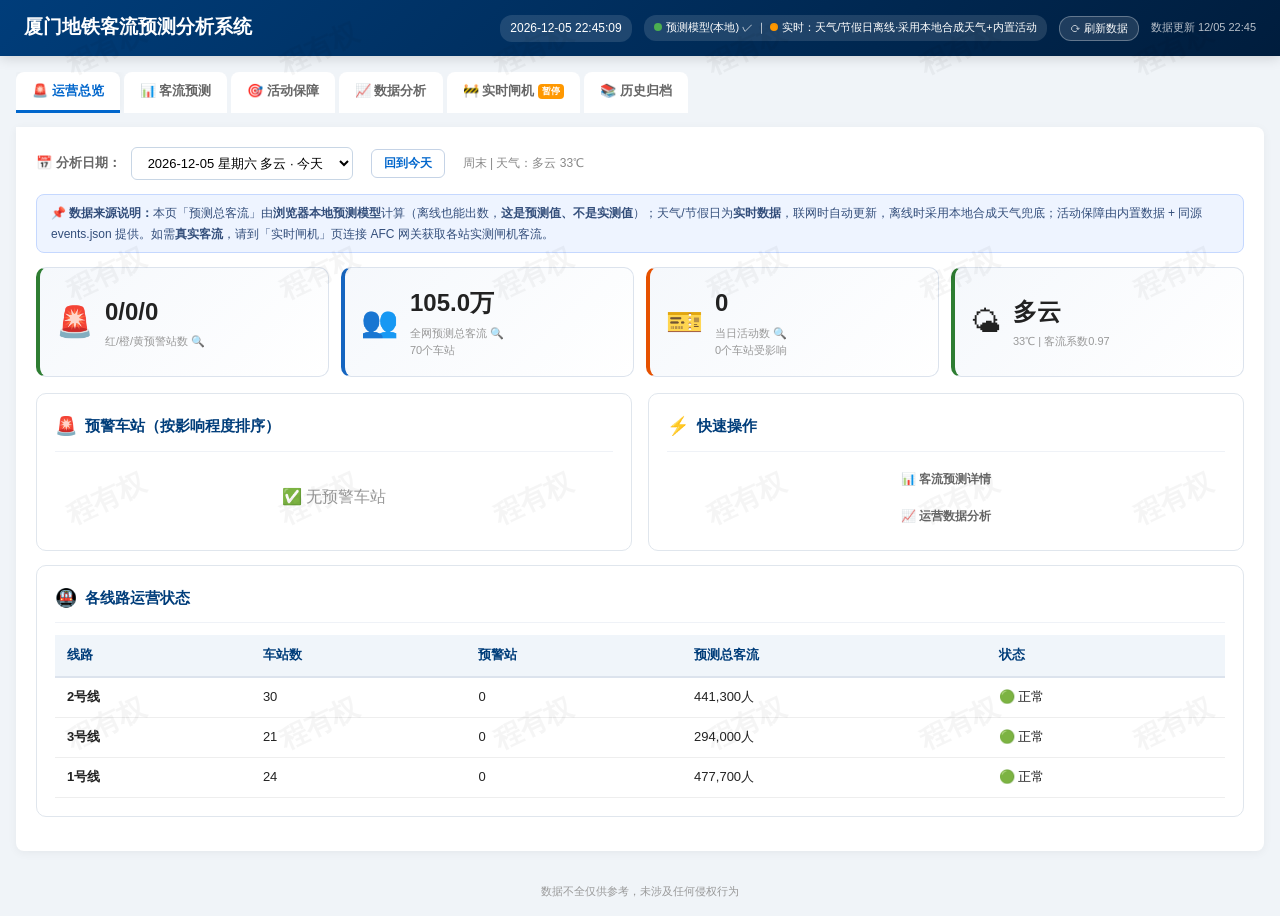
==== commit bea7c74f: "去除页头 logo 图标及其样式规则" ====
--- a/index.html
+++ b/index.html
@@ -11,7 +11,6 @@
 body{font-family:-apple-system,BlinkMacSystemFont,"PingFang SC","Microsoft YaHei",sans-serif;background:var(--bg);color:var(--text);line-height:1.6;}
 /* Header */
 .header{background:linear-gradient(135deg,var(--pri) 0%,#001d3d 100%);color:#fff;padding:12px 24px;display:flex;align-items:center;gap:14px;box-shadow:0 2px 12px rgba(0,0,0,0.15);position:sticky;top:0;z-index:100;}
-.header .logo{width:42px;height:42px;flex-shrink:0;}
 .header h1{font-size:19px;font-weight:700;margin-bottom:2px;}
 .header .sub{font-size:11px;opacity:0.75;}
 .header .right{margin-left:auto;display:flex;align-items:center;gap:12px;font-size:12px;}
@@ -302,7 +301,6 @@
 <div class="wm" id="watermarkBox"></div>
 
 <div class="header">
-  <svg class="logo" viewBox="0 0 60 60"><circle cx="30" cy="30" r="28" fill="#fff" opacity="0.95"/><path d="M14 42 L14 22 L22 22 L30 32 L38 22 L46 22 L46 42 L40 42 L40 30 L32 40 L28 40 L20 30 L20 42 Z" fill="#003d7a"/></svg>
   <div>
     <h1>厦门地铁客流预测分析系统</h1>
   </div>
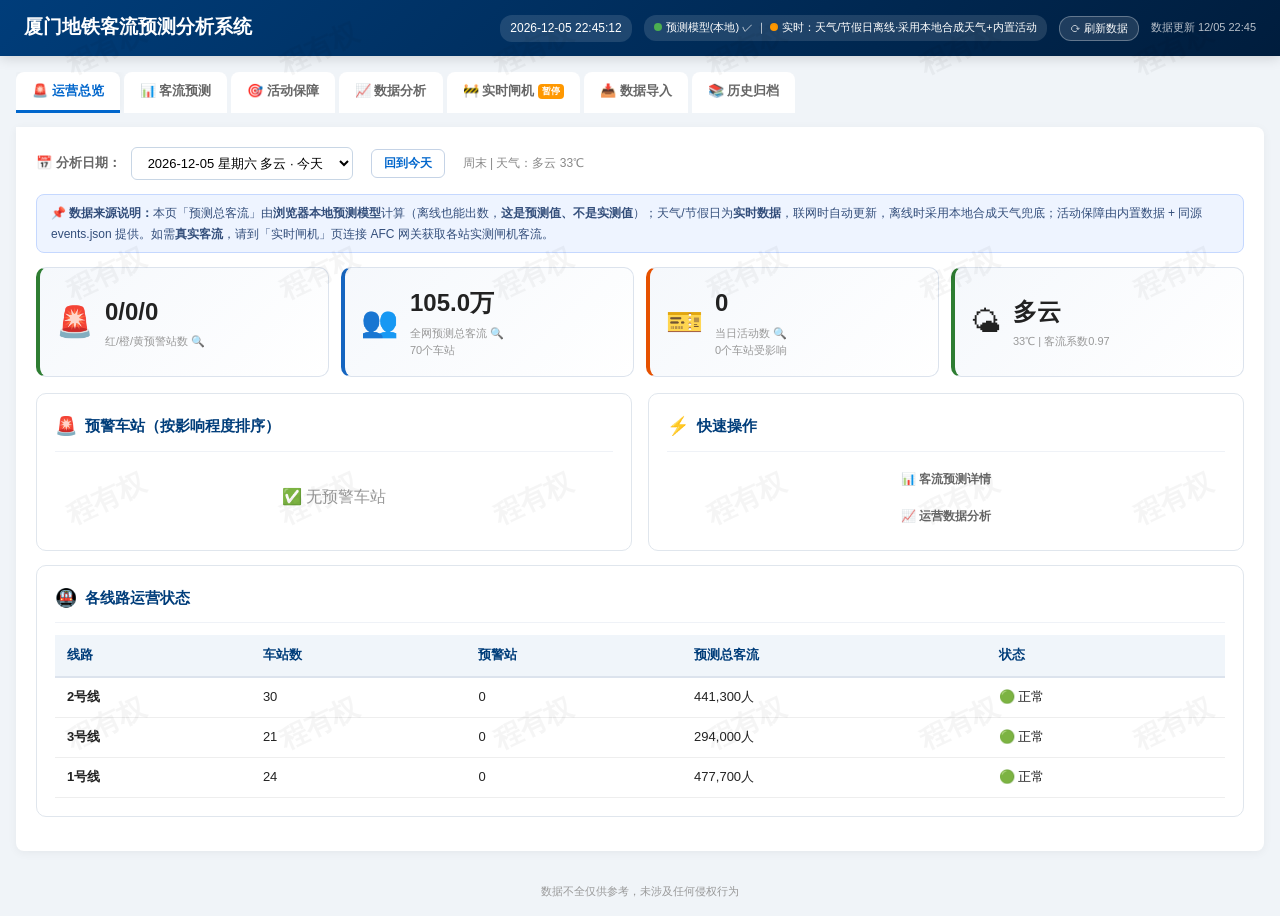
==== commit 5587eb7a: "deploy: 新增「实际数据导入」模块（站级客流导入 → 回测 → 累积学习），本地化 SheetJS" ====
--- a/index.html
+++ b/index.html
@@ -5,6 +5,7 @@
 <meta name="viewport" content="width=device-width, initial-scale=1.0">
 <title>厦门地铁客流预测分析系统</title>
 <script src="chart.umd.min.js?v=4.4.0" onerror="var _s=document.createElement('script');_s.src='https://registry.npmmirror.com/chart.js/4.4.0/files/dist/chart.umd.min.js';document.head.appendChild(_s);"></script>
+<script src="xlsx.full.min.js?v=0.18.5" onerror="var _x=document.createElement('script');_x.src='https://registry.npmmirror.com/xlsx/0.18.5/files/dist/xlsx.full.min.js';document.head.appendChild(_x);"></script>
 <style>
 *{margin:0;padding:0;box-sizing:border-box;}
 :root{--pri:#003d7a;--pri-light:#0066cc;--bg:#f0f4f8;--card:#fff;--border:#e0e6ed;--text:#222;--text2:#666;--text3:#999;--red:#d32f2f;--orange:#e65100;--yellow:#f57f17;--green:#2e7d32;--blue:#1565c0;}
@@ -319,6 +320,7 @@
     <button class="tab-btn" onclick="switchTab('event')">🎯 活动保障</button>
     <button class="tab-btn" onclick="switchTab('analytics')">📈 数据分析</button>
     <button class="tab-btn" onclick="switchTab('gate')" title="AFC 实时闸机数据尚未接入，该模块暂停服务">🚧 实时闸机<span class="tab-paused">暂停</span></button>
+    <button class="tab-btn" onclick="switchTab('import')" title="导入站级实际客流，回测并累积校准模型">📥 数据导入</button>
     <button class="tab-btn" onclick="switchTab('archive')">📚 历史归档</button>
   </div>
   <div class="tab-content active" id="tab-dashboard"></div>
@@ -326,6 +328,7 @@
   <div class="tab-content" id="tab-event"></div>
   <div class="tab-content" id="tab-analytics"></div>
   <div class="tab-content" id="tab-gate"></div>
+  <div class="tab-content" id="tab-import"></div>
   <div class="tab-content" id="tab-archive"></div>
 </div>
 <div class="footer-note">数据不全仅供参考，未涉及任何侵权行为</div>
@@ -6339,6 +6342,10 @@
   var profile = BASELINE_PROFILES[stype] || BASELINE_PROFILES['通勤'];
   var dayCoef = getDayCoef(date, stn);
   var wCoef = getWeatherCoef(date);
+  // 导入模块学到的星期系数（无学习记录时为 1，不影响原模型）
+  var _dp = String(date).split('-');
+  var _wd = (_dp.length === 3) ? new Date(+_dp[0], +_dp[1] - 1, +_dp[2]).getDay() : new Date(date).getDay();
+  var learnDow = (typeof LEARNED_DOW !== 'undefined' && LEARNED_DOW) ? (LEARNED_DOW[_wd] || 1) : 1;
   var tBoost = computeTransportBoost(stn, date);
   var hBoost = computeHotelBoost(stn, date);
   var sBoost = computeSocialHeatBoost(stn, date);
@@ -6370,7 +6377,7 @@
     // Then apply day-type / weather / transport / hotel / heat coefficients
     var effectiveScale = calibratedDailyNormal / profileSum;
     for(var h=0;h<24;h++){
-      var base = profile[h] * effectiveScale * dayCoef.coef * wCoef.coef * totalBoost;
+      var base = profile[h] * effectiveScale * dayCoef.coef * wCoef.coef * totalBoost * learnDow;
       hourly.push(Math.round(base));
       trace.push({hour:h, profileBase:profile[h], scale:effectiveScale.toFixed(2), dayCoef:dayCoef.coef.toFixed(3), weatherCoef:wCoef.coef.toFixed(3), transportBoost:tBoost.boost.toFixed(3), hotelBoost:hBoost.boost.toFixed(3), heatBoost:sBoost.boost.toFixed(3), result:Math.round(base), calibrated:true, dailyNormal:calibratedDailyNormal});
     }
@@ -6379,7 +6386,7 @@
 
   // Fallback: generic profile * scale * GLOBAL_BASELINE_SCALE (for stations without calibration data)
   for(var h=0;h<24;h++){
-    var base = profile[h] * scale * GLOBAL_BASELINE_SCALE * dayCoef.coef * wCoef.coef * totalBoost;
+    var base = profile[h] * scale * GLOBAL_BASELINE_SCALE * dayCoef.coef * wCoef.coef * totalBoost * learnDow;
     hourly.push(Math.round(base));
     trace.push({hour:h, profileBase:profile[h], scale:scale, globalScale:GLOBAL_BASELINE_SCALE, dayCoef:dayCoef.coef.toFixed(3), weatherCoef:wCoef.coef.toFixed(3), transportBoost:tBoost.boost.toFixed(3), hotelBoost:hBoost.boost.toFixed(3), heatBoost:sBoost.boost.toFixed(3), result:Math.round(base)});
   }
@@ -7382,7 +7389,7 @@
 var ACTIVE_TAB='dashboard';
 function switchTab(tab){
   ACTIVE_TAB=tab;
-  var tabs=['dashboard','flow','event','analytics','gate','archive'];
+  var tabs=['dashboard','flow','event','analytics','gate','import','archive'];
   var btns=document.querySelectorAll('.tab-btn');
   for(var i=0;i<btns.length;i++) btns[i].classList.remove('active');
   var idx=tabs.indexOf(tab);
@@ -7396,6 +7403,7 @@
   else if(tab==='event')loadEvent();
   else if(tab==='analytics')loadAnalytics();
   else if(tab==='gate'){ loadGatePaused(); }
+  else if(tab==='import')loadImport();
   else if(tab==='archive')loadArchive();
 }
 
@@ -7648,6 +7656,753 @@
   box.appendChild(frag);
 })();
 
+/* ==================== 实际数据导入模块 ====================
+ * 与 4/6 号线新线站的「实际数据导入」同构：
+ *   导入站级实际客流 → 回测当前模型 → 累积学习 → 写入长期记忆
+ * 本页差异：模型的站级锚点是
+ *   CRAWLED.historicalData.station_calibration[站名+'站'].daily_normal
+ * 学到的基准直接写回该处，全站预测（含运营总览、活动保障）立即生效。
+ * 数据只在本机浏览器处理，不上传任何服务器。
+ * ========================================================= */
+var LEARNED_DOW = null;   // 学到的星期系数，computeBaseline() 已引用；无学习时为 null
+
+var ImportMod = (function(){
+  var KEY = 'xmMetroImport_v1';
+  var state = blank();
+
+  function blank(){
+    return { version:1, stations:{}, globalDow:null, history:[], meta:{}, updatedAt:null };
+  }
+  function mean(a){ return a.length ? a.reduce(function(x,y){return x+y;},0)/a.length : 0; }
+  function uniq(a){ var o={},r=[]; a.forEach(function(x){ if(!o[x]){o[x]=1;r.push(x);} }); return r; }
+
+  /* ---- 存取 ---- */
+  function load(){
+    try{
+      var raw = localStorage.getItem(KEY);
+      if(raw){
+        var o = JSON.parse(raw);
+        state = Object.assign(blank(), o || {});
+        if(!state.stations) state.stations = {};
+        if(!Array.isArray(state.history)) state.history = [];
+      }
+    }catch(e){ /* 隐私模式下降级为内存态 */ }
+    applyToModel();
+  }
+  function save(){
+    state.updatedAt = new Date().toISOString();
+    try{ localStorage.setItem(KEY, JSON.stringify(state)); }catch(e){}
+  }
+  function calMap(){
+    if(!CRAWLED.historicalData) CRAWLED.historicalData = {};
+    if(!CRAWLED.historicalData.station_calibration) CRAWLED.historicalData.station_calibration = {};
+    return CRAWLED.historicalData.station_calibration;
+  }
+  /* 学到的基准写回模型，使全站预测立即生效 */
+  function applyToModel(){
+    var sc = calMap();
+    Object.keys(state.stations).forEach(function(name){
+      var r = state.stations[name];
+      if(!r || !(r.daily > 0)) return;
+      var k = name + '站';
+      if(!sc[k]) sc[k] = {};
+      if(sc[k]._origNormal === undefined) sc[k]._origNormal = sc[k].daily_normal;
+      sc[k].daily_normal = Math.round(r.daily);
+      sc[k].learned = true;
+      sc[k].learned_days = r.days;
+      sc[k].learned_from = r.firstAt || null;
+      sc[k].learned_to = r.lastAt || null;
+    });
+    if(state.globalDow) LEARNED_DOW = state.globalDow;
+  }
+
+  /* ---- 统计 ---- */
+  function stationCount(){ return Object.keys(state.stations).length; }
+  function totalRecords(){
+    var t = 0;
+    Object.keys(state.stations).forEach(function(n){ t += Object.keys(state.stations[n].byDate||{}).length; });
+    return t;
+  }
+  function isEmpty(){ return Object.keys(state.stations).length === 0; }
+  function meta(){ return state.meta || {}; }
+  function history(){ return state.history || []; }
+
+  /* ---- 站名匹配：允许「镇海路」与「镇海路站」两种写法 ---- */
+  function matchStation(name){
+    if(!name) return null;
+    var n = String(name).trim();
+    if(allStations.indexOf(n) >= 0) return n;
+    if(n.length > 1 && n.slice(-1) === '站' && allStations.indexOf(n.slice(0,-1)) >= 0) return n.slice(0,-1);
+    return null;
+  }
+
+  /* ---- 剥离当日系数，反算「常态日基准」 ---- */
+  function dayFactor(stn, date){
+    var dc = getDayCoef(date, stn).coef;
+    var wc = getWeatherCoef(date).coef;
+    var tb = computeTransportBoost(stn, date).boost;
+    var hb = computeHotelBoost(stn, date).boost;
+    var sb = computeSocialHeatBoost(stn, date).boost;
+    var dp = String(date).split('-');
+    var wd = new Date(+dp[0], +dp[1]-1, +dp[2]).getDay();
+    var ld = (LEARNED_DOW && LEARNED_DOW[wd]) || 1;
+    return dc * wc * tb * hb * sb * ld;
+  }
+  function eventSum(stn, date){
+    try{
+      var e = computeEventFlow(stn, date);
+      return (e.hourly || []).reduce(function(a,b){ return a+b; }, 0);
+    }catch(err){ return 0; }
+  }
+  function stripped(stn, date, v){
+    var g = dayFactor(stn, date);
+    if(!(g > 0.01)) return null;
+    var base = (v - eventSum(stn, date)) / g;   // 先减掉活动增量，再除掉日历/天气/区位系数
+    return base > 0 ? base : null;
+  }
+
+  /* ---- 误差指标 ---- */
+  function mape(p){ var v=p.filter(function(x){return x.actual>0;}); if(!v.length) return null;
+    return v.reduce(function(a,x){return a+Math.abs(x.pred-x.actual)/x.actual;},0)/v.length; }
+  function mae(p){ if(!p.length) return null; return p.reduce(function(a,x){return a+Math.abs(x.pred-x.actual);},0)/p.length; }
+  function rmse(p){ if(!p.length) return null; return Math.sqrt(p.reduce(function(a,x){return a+Math.pow(x.pred-x.actual,2);},0)/p.length); }
+  function bias(p){ if(!p.length) return null;
+    var num=p.reduce(function(a,x){return a+(x.pred-x.actual);},0), den=p.reduce(function(a,x){return a+x.actual;},0);
+    return den ? num/den : null; }
+  function r2(p){ if(p.length<2) return null;
+    var as=p.map(function(x){return x.actual;}), m=mean(as);
+    var ss=as.reduce(function(a,v){return a+Math.pow(v-m,2);},0); if(!ss) return null;
+    return 1 - p.reduce(function(a,x){return a+Math.pow(x.actual-x.pred,2);},0)/ss; }
+
+  /* ---- 回测 ---- */
+  function backtest(records){
+    var pairs=[], miss=[];
+    records.forEach(function(r){
+      var stn = matchStation(r.station);
+      if(!stn){ miss.push(r.station); return; }
+      var p;
+      try{ p = predictStation(stn, r.date); }catch(e){ return; }
+      pairs.push({ station:stn, date:r.date, pred:p.totalPred, actual:r.inbound });
+    });
+    return { pairs:pairs, unmatched:uniq(miss), n:pairs.length,
+             mape:mape(pairs), mae:mae(pairs), rmse:rmse(pairs), bias:bias(pairs), r2:r2(pairs) };
+  }
+
+  /* ---- 星期系数（跨站、跨批次累积） ---- */
+  function dowFromAll(){
+    var acc={0:[],1:[],2:[],3:[],4:[],5:[],6:[]};
+    Object.keys(state.stations).forEach(function(stn){
+      var r = state.stations[stn];
+      var ds = Object.keys(r.byDate||{});
+      /* 门槛：单站至少两周样本。样本太少时，星期系数会把日间随机波动
+       * 误当成星期规律，反而拉低精度，不如不学。 */
+      if(ds.length < 14) return;
+      var vals = ds.map(function(d){ return r.byDate[d]; });
+      var m = mean(vals); if(!m) return;
+      ds.forEach(function(d){
+        var dp = d.split('-');
+        acc[new Date(+dp[0], +dp[1]-1, +dp[2]).getDay()].push(r.byDate[d]/m);
+      });
+    });
+    var out={}, any=false;
+    for(var k in acc){
+      if(acc[k].length >= 5){
+        /* 向 1 收缩一半并限幅：模型本身已有工作日/周末/节假日系数，
+         * 这里只做小幅修正，避免两套系数相互放大。 */
+        var v = mean(acc[k]);
+        v = 1 + (v - 1) * 0.5;
+        out[k] = +Math.max(0.85, Math.min(1.15, v)).toFixed(3);
+        any = true;
+      }
+    }
+    return any ? out : null;
+  }
+
+  /* ---- 主流程 ---- */
+  function learn(records, fileName){
+    var before = backtest(records);
+    var added = 0, touched = {};
+    records.forEach(function(r){
+      var stn = matchStation(r.station);
+      if(!stn) return;
+      var v = Number(r.inbound) || 0;
+      if(v <= 0) return;
+      var rec = state.stations[stn];
+      if(!rec) rec = state.stations[stn] = { byDate:{}, days:0, daily:0, rawMean:0, firstAt:null, lastAt:null };
+      if(rec.byDate[r.date] === undefined) added++;
+      rec.byDate[r.date] = v;                          // 同日期以最新值为准，天然去重
+      touched[stn] = true;
+    });
+
+    var gdow = dowFromAll();
+    if(gdow) state.globalDow = gdow;
+
+    Object.keys(touched).forEach(function(stn){
+      var rec = state.stations[stn];
+      var ds = Object.keys(rec.byDate).sort();
+      rec.days = ds.length;
+      rec.rawMean = mean(ds.map(function(d){ return rec.byDate[d]; }));
+      var sb = [];
+      ds.forEach(function(d){ var x = stripped(stn, d, rec.byDate[d]); if(x != null) sb.push(x); });
+      rec.daily = Math.round(sb.length ? mean(sb) : rec.rawMean);
+      rec.stripped = sb.length > 0;
+      if(ds.length){ rec.firstAt = ds[0]; rec.lastAt = ds[ds.length-1]; }
+    });
+
+    applyToModel();
+    save();
+    var after = backtest(records);
+
+    var ds2 = records.map(function(r){ return r.date; }).sort();
+    state.history.push({
+      at:new Date().toISOString(), file:fileName || '手动导入',
+      records:records.length, stationCount:Object.keys(touched).length, added:added,
+      dateFrom:ds2.length?ds2[0]:null, dateTo:ds2.length?ds2[ds2.length-1]:null,
+      beforeMape:before.mape, afterMape:after.mape, n:after.n
+    });
+    if(state.history.length > 100) state.history = state.history.slice(-100);
+    state.meta = {
+      lastLearnAt:new Date().toISOString(), lastFile:fileName || null,
+      learnCount:state.history.length, totalRecords:totalRecords(),
+      totalStations:stationCount(),
+      dateRange:(function(){
+        var all=[];
+        Object.keys(state.stations).forEach(function(n){ all = all.concat(Object.keys(state.stations[n].byDate||{})); });
+        all.sort();
+        return all.length ? all[0] + ' ~ ' + all[all.length-1] : '—';
+      })()
+    };
+    save();
+    return { before:before, after:after, added:added, stationCount:Object.keys(touched).length, globalDow:gdow };
+  }
+
+  /* ---- 清空：还原模型到导入前 ---- */
+  function clearAll(){
+    var sc = calMap();
+    Object.keys(state.stations).forEach(function(name){
+      var k = name + '站', e = sc[k];
+      if(!e) return;
+      if(e._origNormal !== undefined){ e.daily_normal = e._origNormal; delete e._origNormal; }
+      else delete e.daily_normal;
+      delete e.learned; delete e.learned_days; delete e.learned_from; delete e.learned_to;
+    });
+    state = blank();
+    LEARNED_DOW = null;
+    try{ localStorage.removeItem(KEY); }catch(e){}
+  }
+
+  function exportJSON(){
+    return JSON.stringify({ exportedAt:new Date().toISOString(), app:'xiamen-metro-main', schema:1, state:state }, null, 2);
+  }
+  function importJSON(txt){
+    var o = JSON.parse(txt);
+    var inc = (o && o.state) ? o.state : o;
+    if(!inc || !inc.stations) return false;
+    Object.keys(inc.stations).forEach(function(name){
+      var src = inc.stations[name];
+      var dst = state.stations[name];
+      if(!dst) dst = state.stations[name] = { byDate:{}, days:0, daily:src.daily||0, rawMean:src.rawMean||0, firstAt:null, lastAt:null };
+      var sb = src.byDate || {};
+      Object.keys(sb).forEach(function(d){ dst.byDate[d] = sb[d]; });
+      var ds = Object.keys(dst.byDate).sort();
+      dst.days = ds.length || dst.days || 0;
+      if(ds.length){ dst.firstAt = ds[0]; dst.lastAt = ds[ds.length-1]; dst.daily = Math.round(mean(ds.map(function(d){ return dst.byDate[d]; }))); }
+    });
+    if(inc.history && inc.history.length) state.history = state.history.concat(inc.history).slice(-100);
+    var gdow = dowFromAll();
+    if(gdow) state.globalDow = gdow;
+    applyToModel();
+    save();
+    return true;
+  }
+
+  return {
+    load:load, save:save, backtest:backtest, learn:learn,
+    clearAll:clearAll, exportJSON:exportJSON, importJSON:importJSON,
+    matchStation:matchStation, isEmpty:isEmpty, meta:meta, history:history,
+    stationCount:stationCount, totalRecords:totalRecords,
+    get raw(){ return state; }
+  };
+})();
+
+/* ==================== 导入页 UI ==================== */
+var IMP = { rows:null, headers:[], records:[], fields:{}, fileName:'', wide:false, lastBt:null };
+
+function imNum(v){
+  if(v == null || v === '') return null;
+  var n = Number(String(v).replace(/[,，\s人次]/g, ''));
+  return isNaN(n) ? null : n;
+}
+function imPad(n){ n = String(n); return n.length < 2 ? '0' + n : n; }
+function imNormDate(v){
+  if(v instanceof Date && !isNaN(v.getTime())) return v.getFullYear()+'-'+imPad(v.getMonth()+1)+'-'+imPad(v.getDate());
+  var s = String(v == null ? '' : v).trim();
+  var m = s.match(/(\d{4})[-\/年](\d{1,2})[-\/月](\d{1,2})/);
+  if(m) return m[1] + '-' + imPad(m[2]) + '-' + imPad(m[3]);
+  var m2 = s.match(/^(\d{1,2})[-\/](\d{1,2})$/);
+  if(m2) return new Date().getFullYear() + '-' + imPad(m2[1]) + '-' + imPad(m2[2]);
+  var m3 = s.match(/^(\d{1,2})月(\d{1,2})日$/);
+  if(m3) return new Date().getFullYear() + '-' + imPad(m3[1]) + '-' + imPad(m3[2]);
+  return null;
+}
+function imPct(x){ return x == null ? '—' : (x*100).toFixed(2) + '%'; }
+
+var IMP_FIELD_MATCH = {
+  station:['站名','车站','站点','站点名称','车站名','station','站'],
+  date:['日期','进站日期','统计日期','客流日期','date','时间日期'],
+  hour:['小时','时段','时刻','hour','整点'],
+  inbound:['进站','进站量','进站客流','进站人数','进站客','inbound','进站人次'],
+  outbound:['出站','出站量','出站客流','出站人数','outbound','出站人次']
+};
+function imGuess(headers, kind){
+  var keys = IMP_FIELD_MATCH[kind];
+  for(var i=0;i<headers.length;i++){
+    var hn = String(headers[i]).toLowerCase().replace(/\s/g,'');
+    if(!hn) continue;
+    for(var j=0;j<keys.length;j++){ if(hn.indexOf(keys[j]) >= 0) return i; }
+  }
+  return -1;
+}
+function imIsDateHead(h){ return /^\d{4}[-\/]\d{1,2}[-\/]\d{1,2}$|^\d{1,2}[-\/]\d{1,2}$|^\d{1,2}月\d{1,2}日$/.test(h); }
+
+function imParseRows(rows, fname){
+  var box = $_('impSummary');
+  if(!rows || rows.length < 2){ imMsg('bad','文件为空或不足两行'); return; }
+  var headers = rows[0].map(function(x){ return String(x == null ? '' : x).trim(); });
+  var dateLike = headers.filter(function(h,i){ return i > 0 && imIsDateHead(h); });
+  var wide = dateLike.length >= 3;
+  var recs = [], fields = {};
+
+  if(wide){
+    var dIdx = [];
+    headers.forEach(function(h,i){ if(i > 0 && imIsDateHead(h)) dIdx.push(i); });
+    fields = { mode:'wide', station:0, dates:dIdx };
+    for(var r=1;r<rows.length;r++){
+      var row = rows[r] || [];
+      var sname = String(row[0] == null ? '' : row[0]).trim();
+      if(!sname) continue;
+      dIdx.forEach(function(ci){
+        var v = imNum(row[ci]);
+        if(v == null || v <= 0) return;
+        recs.push({ station:sname, date:imNormDate(headers[ci]), inbound:v, outbound:null });
+      });
+    }
+  } else {
+    var iS = imGuess(headers,'station'), iD = imGuess(headers,'date');
+    var iH = imGuess(headers,'hour'), iI = imGuess(headers,'inbound'), iO = imGuess(headers,'outbound');
+    if(iS < 0 || iD < 0){ imMsg('bad','未识别到「站名」或「日期」列。参考格式：站名 | 日期 | 进站量'); return; }
+    if(iI < 0 && iO < 0){ imMsg('bad','未识别到「进站量」或「出站量」列。'); return; }
+    if(iI < 0) iI = iO;
+    fields = { mode:'long', station:iS, date:iD, hour:iH, inbound:iI, outbound:iO };
+    for(var r2=1;r2<rows.length;r2++){
+      var rw = rows[r2] || [];
+      var sn = String(rw[iS] == null ? '' : rw[iS]).trim();
+      if(!sn) continue;
+      var d = imNormDate(rw[iD]);
+      if(!d) continue;
+      var iv = imNum(rw[iI]);
+      if(iv == null) continue;
+      recs.push({ station:sn, date:d, inbound:iv, outbound:iO >= 0 ? imNum(rw[iO]) : null });
+    }
+  }
+  if(!recs.length){ imMsg('bad','解析完成但没有得到有效数据行'); return; }
+
+  IMP.rows = rows; IMP.headers = headers; IMP.wide = wide;
+  IMP.fields = fields; IMP.records = recs; IMP.fileName = fname || '手动导入';
+
+  var names = [], dates = [];
+  recs.forEach(function(r){ if(names.indexOf(r.station)<0) names.push(r.station); });
+  recs.forEach(function(r){ if(dates.indexOf(r.date)<0) dates.push(r.date); });
+  dates.sort();
+  var un = names.filter(function(n){ return !ImportMod.matchStation(n); });
+
+  var h = '<div style="background:#e8f5e9;border-left:4px solid #2e7d32;padding:10px 14px;border-radius:6px;margin-top:12px">✓ 已从 <b>' + esc(IMP.fileName) + '</b> 解析出 <b>' + fmtNum(recs.length) + '</b> 条记录 · '
+    + names.length + ' 个站 · ' + dates.length + ' 天（' + dates[0] + ' ~ ' + dates[dates.length-1] + '）</div>';
+  if(un.length){
+    h += '<div style="background:#fff3e0;border-left:4px solid #e65100;padding:10px 14px;border-radius:6px;margin-top:8px">有 ' + un.length
+      + ' 个站名未能匹配到站点清单：' + un.slice(0,12).map(esc).join('、') + (un.length>12?' 等':'')
+      + '。这些站不参与学习，请核对是否与系统内站名一致（例如「镇海路」与「镇海路站」均可识别）。</div>';
+  }
+  if(box) box.innerHTML = h;
+
+  imRenderFields();
+  imRenderPreview();
+  var b1 = $_('impBt'), b2 = $_('impApply');
+  if(b1) b1.disabled = false;
+  if(b2) b2.disabled = false;
+}
+function imMsg(kind, txt){
+  var box = $_('impSummary');
+  if(!box) return;
+  var color = kind === 'ok' ? '#2e7d32:#e8f5e9' : '#c62828:#ffebee';
+  var c = color.split(':');
+  box.innerHTML = '<div style="background:' + c[1] + ';border-left:4px solid ' + c[0] + ';padding:10px 14px;border-radius:6px;margin-top:12px">' + txt + '</div>';
+}
+
+/* 按当前字段映射重新抽取（下拉框改选后调用） */
+function imReExtract(){
+  var rows = IMP.rows;
+  if(!rows) return;
+  var recs = [], f = IMP.fields;
+  if(f.mode === 'wide'){
+    for(var i=1;i<rows.length;i++){
+      var row = rows[i] || [];
+      var sn = String(row[0] == null ? '' : row[0]).trim();
+      if(!sn) continue;
+      f.dates.forEach(function(ci){
+        var v = imNum(row[ci]);
+        if(v == null || v <= 0) return;
+        recs.push({ station:sn, date:imNormDate(IMP.headers[ci]), inbound:v, outbound:null });
+      });
+    }
+  } else {
+    for(var r=1;r<rows.length;r++){
+      var rw = rows[r] || [];
+      var s2 = String(rw[f.station] == null ? '' : rw[f.station]).trim();
+      if(!s2) continue;
+      var d = imNormDate(rw[f.date]);
+      if(!d) continue;
+      var iv = imNum(rw[f.inbound]);
+      if(iv == null && f.outbound >= 0) iv = imNum(rw[f.outbound]);
+      if(iv == null) continue;
+      recs.push({ station:s2, date:d, inbound:iv, outbound:f.outbound >= 0 ? imNum(rw[f.outbound]) : null });
+    }
+  }
+  IMP.records = recs;
+  imRenderPreview();
+  imMsg('ok','已按新的字段映射重新抽取 <b>' + fmtNum(recs.length) + '</b> 条记录，点击「② 学习并复测」生效。');
+}
+
+function imRenderFields(){
+  var box = $_('impFields');
+  if(!box) return;
+  if(IMP.wide){
+    box.innerHTML = '<div style="background:#e3f2fd;border-left:4px solid #1565c0;padding:10px 14px;border-radius:6px">宽表格式：第一列为站名，后续 '
+      + IMP.fields.dates.length + ' 列为日期（' + esc(IMP.headers[IMP.fields.dates[0]]) + ' ~ ' + esc(IMP.headers[IMP.fields.dates[IMP.fields.dates.length-1]]) + '）</div>';
+    return;
+  }
+  var items = [
+    {k:'station', lb:'站名列'},
+    {k:'date', lb:'日期列'},
+    {k:'hour', lb:'小时列（可选）'},
+    {k:'inbound', lb:'进站量列'},
+    {k:'outbound', lb:'出站量列（可选）'}
+  ];
+  box.innerHTML = '<div style="display:flex;flex-wrap:wrap;gap:12px">' + items.map(function(it){
+    var cur = IMP.fields[it.k];
+    var opts = '<option value="-1">— 未使用 —</option>' + IMP.headers.map(function(h2, idx){
+      return '<option value="' + idx + '"' + (idx === cur ? ' selected' : '') + '>' + esc(h2) + '</option>';
+    }).join('');
+    return '<div><div style="font-size:12px;color:#666;margin-bottom:4px">' + it.lb + '</div>'
+      + '<select data-fk="' + it.k + '" style="padding:6px 10px;border:1px solid #c8d6e5;border-radius:6px;font-size:12px">' + opts + '</select></div>';
+  }).join('') + '</div>';
+  var sels = box.querySelectorAll('select');
+  for(var i=0;i<sels.length;i++){
+    sels[i].onchange = function(){
+      IMP.fields[this.getAttribute('data-fk')] = parseInt(this.value, 10);
+      imReExtract();
+    };
+  }
+}
+
+function imRenderPreview(){
+  var box = $_('impPreview');
+  if(!box) return;
+  if(!IMP.records.length){ box.innerHTML = ''; return; }
+  var top = IMP.records.slice(0, 8);
+  var h = '<table><thead><tr><th>站名</th><th>日期</th><th style="text-align:right">进站量</th><th>站点匹配</th></tr></thead><tbody>';
+  top.forEach(function(r){
+    var stn = ImportMod.matchStation(r.station);
+    h += '<tr><td>' + esc(r.station) + '</td><td>' + esc(r.date) + '</td><td style="text-align:right">' + fmtNum(r.inbound) + '</td>'
+      + '<td>' + (stn ? '<span class="badge green">✓ ' + esc(stn) + '</span>' : '<span class="badge red">未匹配</span>') + '</td></tr>';
+  });
+  h += '</tbody></table><div style="font-size:12px;color:#999;margin-top:6px">仅显示前 8 条</div>';
+  box.innerHTML = h;
+}
+
+function imReport(title, bt){
+  if(!bt || !bt.n) return '<div style="background:#fff3e0;border-left:4px solid #e65100;padding:10px 14px;border-radius:6px;margin-top:10px">' + title + '：没有可参与回测的记录（可能站名全部未匹配）。</div>';
+  var m = bt.mape;
+  var bg = m == null ? '#f5f5f5' : (m < 0.10 ? '#e8f5e9' : (m < 0.20 ? '#fff8e1' : '#ffebee'));
+  var bd = m == null ? '#999' : (m < 0.10 ? '#2e7d32' : (m < 0.20 ? '#f57f17' : '#c62828'));
+  var h = '<div style="background:' + bg + ';border-left:4px solid ' + bd + ';padding:10px 14px;border-radius:6px;margin-top:10px"><b>' + title + '</b>'
+    + '　样本 ' + fmtNum(bt.n) + ' 条　|　MAPE <b>' + imPct(m) + '</b>　|　MAE ' + fmtNum(bt.mae)
+    + '　|　RMSE ' + fmtNum(bt.rmse) + '　|　平均偏差 ' + (bt.bias == null ? '—' : (bt.bias > 0 ? '+' : '') + imPct(bt.bias))
+    + '　|　R² ' + (bt.r2 == null ? '—' : bt.r2.toFixed(3)) + '</div>';
+  if(bt.unmatched && bt.unmatched.length){
+    h += '<div style="background:#fff3e0;border-left:4px solid #e65100;padding:10px 14px;border-radius:6px;margin-top:8px">未匹配站名 ' + bt.unmatched.length + ' 个：' + bt.unmatched.slice(0,10).map(esc).join('、') + '</div>';
+  }
+  return h;
+}
+
+function imDoBacktest(){
+  var bt = ImportMod.backtest(IMP.records);
+  IMP.lastBt = bt;
+  var box = $_('impBtResult');
+  if(box) box.innerHTML = imReport('学习前（当前模型）', bt);
+}
+
+function imDoLearn(){
+  var res = ImportMod.learn(IMP.records, IMP.fileName);
+  var h = imReport('学习前（上一次的记忆）', res.before) + imReport('学习后（并入本次数据）', res.after);
+  if(res.before.mape != null && res.after.mape != null && res.after.n > 0){
+    var delta = res.after.mape - res.before.mape;
+    if(delta < -0.002){
+      h += '<div style="background:#e8f5e9;border-left:4px solid #2e7d32;padding:10px 14px;border-radius:6px;margin-top:10px"><b>本次学习有效：</b>MAPE 由 '
+        + imPct(res.before.mape) + ' 降到 ' + imPct(res.after.mape) + '，改善 ' + imPct(Math.abs(delta)) + '。新基准已写入长期记忆，全站预测立即生效。</div>';
+    } else if(delta > 0.002){
+      h += '<div style="background:#fff3e0;border-left:4px solid #e65100;padding:10px 14px;border-radius:6px;margin-top:10px"><b>本次学习反而变差：</b>MAPE 由 '
+        + imPct(res.before.mape) + ' 升到 ' + imPct(res.after.mape) + '。常见原因：这批数据的时段与既有规律差异过大（如跨节假日），或含异常值。参数仍已写入，建议核对数据质量。</div>';
+    } else {
+      h += '<div style="background:#e3f2fd;border-left:4px solid #1565c0;padding:10px 14px;border-radius:6px;margin-top:10px">本次 MAPE 基本持平（'
+        + imPct(res.before.mape) + ' → ' + imPct(res.after.mape) + '），说明这批数据与已学到的规律一致。</div>';
+    }
+  }
+  h += '<div style="background:#e3f2fd;border-left:4px solid #1565c0;padding:10px 14px;border-radius:6px;margin-top:12px"><b>本次写入长期记忆：</b><br>'
+    + '· 站点基准 → 更新 ' + res.stationCount + ' 个站，新增 ' + fmtNum(res.added) + ' 条日记录<br>';
+  if(res.globalDow){
+    var nm = ['周日','周一','周二','周三','周四','周五','周六'];
+    h += '· 星期系数 → ' + Object.keys(res.globalDow).map(function(k){ return nm[k] + ' ' + res.globalDow[k]; }).join('　') + '<br>';
+  }
+  h += '档案存放在本机浏览器，关闭浏览器、重启电脑后依然生效；换设备用「导出学习档案」迁移。</div>';
+  var box = $_('impBtResult');
+  if(box) box.innerHTML = h;
+  imRenderState();
+  imRenderNeed();
+}
+
+function imRenderState(){
+  var box = $_('impState');
+  if(!box) return;
+  if(ImportMod.isEmpty()){
+    box.innerHTML = '<div style="background:#fff3e0;border-left:4px solid #e65100;padding:10px 14px;border-radius:6px"><b>学习档案为空。</b>'
+      + '当前站点基准为公开数据推算值；导入站级实际客流后，模型会自动改用实测锚点，预测区间由 ±22% 收窄到 ±12%。档案存放在本机浏览器，关掉不会丢。</div>';
+    return;
+  }
+  var hist = ImportMod.history(), m = ImportMod.meta();
+  var h = '<div class="stats-grid">';
+  h += '<div class="stat-card info"><div><div class="stat-value">' + fmtNum(hist.length) + '</div><div class="stat-label">累计学习次数</div></div></div>';
+  h += '<div class="stat-card success"><div><div class="stat-value">' + fmtNum(ImportMod.totalRecords()) + '</div><div class="stat-label">累计日记录（同日期去重）</div></div></div>';
+  h += '<div class="stat-card"><div><div class="stat-value">' + fmtNum(ImportMod.stationCount()) + '</div><div class="stat-label">已学站点 / 共 ' + allStations.length + ' 站</div></div></div>';
+  h += '<div class="stat-card"><div><div class="stat-value" style="font-size:16px">' + esc(m.dateRange || '—') + '</div><div class="stat-label">数据跨度</div></div></div>';
+  h += '</div>';
+
+  if(hist.length){
+    var last = hist[hist.length-1];
+    var ok = last.beforeMape != null && last.afterMape != null && last.afterMape < last.beforeMape;
+    h += '<div style="background:' + (ok ? '#e8f5e9' : '#e3f2fd') + ';border-left:4px solid ' + (ok ? '#2e7d32' : '#1565c0') + ';padding:10px 14px;border-radius:6px;margin-top:10px">'
+      + '<b>最近一次学习</b>（' + esc((last.at || '').slice(0,16).replace('T',' ')) + '，' + esc(last.file) + '）：'
+      + 'MAPE ' + imPct(last.beforeMape) + ' → <b>' + imPct(last.afterMape) + '</b>，样本 ' + fmtNum(last.n) + ' 条，新增 ' + fmtNum(last.added) + ' 条日记录。</div>';
+  }
+  if(ImportMod.raw.globalDow){
+    var nm2 = ['周日','周一','周二','周三','周四','周五','周六'];
+    h += '<div style="background:#e3f2fd;border-left:4px solid #1565c0;padding:10px 14px;border-radius:6px;margin-top:10px"><b>已学到的星期系数：</b>'
+      + Object.keys(ImportMod.raw.globalDow).map(function(k){ return nm2[k] + ' <b>' + ImportMod.raw.globalDow[k] + '</b>'; }).join('　') + '</div>';
+  }
+
+  var stt = ImportMod.raw.stations, keys = Object.keys(stt).sort();
+  if(keys.length){
+    h += '<details style="margin-top:12px"><summary style="cursor:pointer;font-weight:600">查看已学到的站点基准（' + keys.length + ' 个）</summary>'
+      + '<table style="margin-top:10px"><thead><tr><th>站名</th><th style="text-align:right">常态日基准</th><th style="text-align:right">样本天数</th><th>数据区间</th></tr></thead><tbody>'
+      + keys.map(function(k){
+        var r = stt[k];
+        return '<tr><td>' + esc(k) + '</td><td style="text-align:right"><b>' + fmtNum(r.daily) + '</b></td><td style="text-align:right">' + fmtNum(r.days) + '</td>'
+          + '<td style="font-size:12px;color:#999">' + esc((r.firstAt || '—') + ' ~ ' + (r.lastAt || '—')) + '</td></tr>';
+      }).join('') + '</tbody></table></details>';
+  }
+  if(hist.length){
+    h += '<details style="margin-top:12px"><summary style="cursor:pointer;font-weight:600">学习履历（' + hist.length + ' 次）</summary>'
+      + '<table style="margin-top:10px"><thead><tr><th>#</th><th>时间</th><th>来源</th><th style="text-align:right">记录数</th><th style="text-align:right">新增</th>'
+      + '<th style="text-align:right">学习前 MAPE</th><th style="text-align:right">学习后 MAPE</th></tr></thead><tbody>'
+      + hist.map(function(x,i){
+        return '<tr><td>' + (i+1) + '</td><td style="font-size:12px">' + esc((x.at || '').slice(0,16).replace('T',' ')) + '</td>'
+          + '<td style="font-size:12px">' + esc(x.file || '—') + '</td><td style="text-align:right">' + fmtNum(x.records) + '</td>'
+          + '<td style="text-align:right">' + fmtNum(x.added) + '</td><td style="text-align:right">' + imPct(x.beforeMape) + '</td>'
+          + '<td style="text-align:right"><b>' + imPct(x.afterMape) + '</b></td></tr>';
+      }).join('') + '</tbody></table></details>';
+  }
+  box.innerHTML = h;
+}
+
+function imRenderNeed(){
+  var box = $_('impNeed');
+  if(!box) return;
+  var learned = ImportMod.stationCount();
+  var rows = [
+    ['站级日进站量（分站、分日）', learned + ' / ' + allStations.length + ' 站', learned > 0 ? 'green' : 'red'],
+    ['分时段进站量（小时级）', '未接入', 'red'],
+    ['换乘客流（站内换乘量）', '未接入', 'red'],
+    ['出站量（OD 校验用）', '未接入', 'red'],
+    ['实际天气记录', '已有爬取数据', 'green'],
+    ['大型活动实测客流', '已有公开数据', 'green']
+  ];
+  var h = '<table><thead><tr><th>数据项</th><th>当前状态</th><th>说明</th></tr></thead><tbody>';
+  rows.forEach(function(r){
+    h += '<tr><td>' + esc(r[0]) + '</td><td><span class="badge ' + r[2] + '">' + esc(r[1]) + '</span></td>'
+      + '<td style="font-size:12px;color:#666">' + (r[2] === 'green' ? '已可用于模型' : '补齐后可进一步降低误差') + '</td></tr>';
+  });
+  h += '</tbody></table>';
+  box.innerHTML = h;
+}
+
+/* ---- 文件读取 ---- */
+function imReadFile(file){
+  var rd = new FileReader();
+  rd.onload = function(e){
+    var txt = null;
+    try{
+      if(typeof XLSX !== 'undefined' && XLSX.read){
+        var wb = XLSX.read(new Uint8Array(e.target.result), { type:'array', cellDates:true });
+        var ws = wb.Sheets[wb.SheetNames[0]];
+        imParseRows(XLSX.utils.sheet_to_json(ws, { header:1, raw:false, defval:'' }), file.name);
+        return;
+      }
+    }catch(err){ /* 落到纯文本解析 */ }
+    try{
+      txt = new TextDecoder('utf-8').decode(new Uint8Array(e.target.result));
+    }catch(err2){
+      txt = e.target.result;
+    }
+    imParseRows(imParseCsv(txt), file.name);
+  };
+  rd.readAsArrayBuffer(file);
+}
+function imParseCsv(txt){
+  var lines = String(txt).replace(/\r\n/g,'\n').replace(/\r/g,'\n').split('\n');
+  var out = [];
+  lines.forEach(function(ln){
+    if(!ln.replace(/,/g,'').trim()) return;
+    out.push(ln.split(',').map(function(c){ return String(c).replace(/^"|"$/g,'').trim(); }));
+  });
+  return out;
+}
+
+/* ---- 示例数据：用当前模型生成带噪声的实测值，便于快速体验整条链路 ---- */
+function imLoadSample(){
+  var dates = Object.keys(holidayMap || {}).filter(function(d){ return weatherMap && weatherMap[d]; }).sort();
+  if(dates.length < 8) dates = ['2026-09-16','2026-09-17','2026-09-18','2026-09-19','2026-09-20','2026-09-21','2026-09-22','2026-09-23'];
+  dates = dates.slice(0, 10);
+  var picks = ['镇海路','厦门火车站','乌石浦','岭兜','湖里创新园','集美软件园','吕厝','中山公园','殿前','火炬园']
+    .filter(function(n){ return allStations.indexOf(n) >= 0; });
+  if(!picks.length) picks = allStations.slice(0, 10);
+  var rows = [['站名','日期','进站量']];
+  picks.forEach(function(n, i){
+    dates.forEach(function(d, j){
+      var base;
+      try{ base = predictStation(n, d).totalPred; }catch(e){ base = 8000; }
+      // 站级系统性偏差（模型基准与实测的真实差距，可被学习修正）+ 日间小幅随机波动（不可学）
+      var bias = 0.86 + (i % 7) * 0.04;                 // 0.86 ~ 1.10
+      var wobble = 1 + ((j % 3) - 1) * 0.012;           // ±1.2%
+      rows.push([n, d, Math.round(base * bias * wobble)]);
+    });
+  });
+  imParseRows(rows, '示例数据（系统生成）.csv');
+}
+
+function loadImport(){
+  var c = $_('tab-import');
+  if(!c) return;
+  c.innerHTML =
+    '<div class="card">'
+    + '<h2 style="font-size:16px;margin-bottom:8px">导入实际客流数据</h2>'
+    + '<div style="font-size:13px;color:#666;line-height:1.8">支持 <b>.xlsx / .xls / .csv</b>。表头需包含：站名、日期、进站量（出站量与小时为可选），系统自动识别列名。'
+    + '导入后先回测精度，再把〈站点常态基准〉与〈星期系数〉累积写入模型，全站预测（运营总览、客流预测、活动保障）立即改用实测锚点。</div>'
+    + '<div style="background:#e3f2fd;border-left:4px solid #1565c0;padding:10px 14px;border-radius:6px;margin-top:10px;font-size:13px">'
+    + '导入记录永久保存在本机浏览器，多次导入会叠加学习，同日期以最新值为准，不会重复计数。可用「导出学习档案」备份或迁移。</div>'
+    + '<div id="impDrop" style="border:2px dashed #c8d6e5;border-radius:10px;padding:26px;text-align:center;cursor:pointer;background:#fafcff;margin-top:12px">'
+    + '<div style="font-size:28px;color:#0066cc">⬆</div>'
+    + '<div style="font-weight:600;margin-top:4px">点击选择文件，或把文件拖到这里</div>'
+    + '<div style="font-size:12px;color:#999;margin-top:4px">数据仅在本机浏览器内处理，不上传任何服务器</div></div>'
+    + '<input type="file" id="impFile" accept=".xlsx,.xls,.csv" style="display:none">'
+    + '<div style="margin-top:12px;display:flex;flex-wrap:wrap;gap:8px">'
+    + '<button class="btn" id="impSample">载入示例数据</button>'
+    + '<button class="btn" id="impExport">导出学习档案 JSON</button>'
+    + '<button class="btn" id="impImportJson">导入学习档案</button>'
+    + '<button class="btn danger" id="impClear">清空学习档案，回到推算态</button></div>'
+    + '<input type="file" id="impJsonFile" accept=".json" style="display:none">'
+    + '<div id="impSummary"></div></div>'
+
+    + '<div class="card"><h2 style="font-size:16px;margin-bottom:8px">字段自动识别结果</h2>'
+    + '<div style="font-size:12px;color:#999;margin-bottom:8px">若自动识别有误，可在下拉框中手动更正</div>'
+    + '<div id="impFields"></div><div id="impPreview" style="margin-top:12px"></div></div>'
+
+    + '<div class="card"><h2 style="font-size:16px;margin-bottom:8px">回测与学习</h2>'
+    + '<div style="font-size:13px;color:#666">先用当前模型回测这批数据得到误差，再应用学习，用同一批数据复测，检验是否真的收敛。</div>'
+    + '<div style="margin-top:10px;display:flex;gap:8px;flex-wrap:wrap">'
+    + '<button class="btn primary" id="impBt" disabled>① 回测当前模型</button>'
+    + '<button class="btn primary" id="impApply" disabled>② 学习并复测</button></div>'
+    + '<div id="impBtResult"></div></div>'
+
+    + '<div class="card"><h2 style="font-size:16px;margin-bottom:8px">学习档案与记忆</h2>'
+    + '<div style="font-size:12px;color:#999;margin-bottom:8px">下表是历次学习的累积结果，页面刷新、关闭浏览器后依然有效。</div>'
+    + '<div id="impState"></div></div>'
+
+    + '<div class="card"><h2 style="font-size:16px;margin-bottom:8px">还缺哪些数据</h2><div id="impNeed"></div></div>';
+
+  var dz = $_('impDrop'), fi = $_('impFile');
+  if(dz && fi){
+    dz.onclick = function(){ fi.click(); };
+    fi.onchange = function(){ if(this.files && this.files[0]) imReadFile(this.files[0]); };
+    dz.ondragover = function(e){ e.preventDefault(); this.style.background = '#eef5ff'; };
+    dz.ondragleave = function(){ this.style.background = '#fafcff'; };
+    dz.ondrop = function(e){
+      e.preventDefault(); this.style.background = '#fafcff';
+      if(e.dataTransfer && e.dataTransfer.files && e.dataTransfer.files[0]) imReadFile(e.dataTransfer.files[0]);
+    };
+  }
+  var bSample = $_('impSample');
+  if(bSample) bSample.onclick = function(){ imLoadSample(); };
+  var bExp = $_('impExport');
+  if(bExp) bExp.onclick = function(){
+    var blob = new Blob([ImportMod.exportJSON()], { type:'application/json' });
+    var a = document.createElement('a');
+    a.href = URL.createObjectURL(blob); a.download = 'metro-main-learning-archive.json';
+    document.body.appendChild(a); a.click(); document.body.removeChild(a);
+  };
+  var ji = $_('impJsonFile'), bImp = $_('impImportJson');
+  if(bImp && ji){
+    bImp.onclick = function(){ ji.click(); };
+    ji.onchange = function(){
+      var f = this.files && this.files[0];
+      if(!f) return;
+      var rd = new FileReader();
+      rd.onload = function(e){
+        try{
+          if(ImportMod.importJSON(e.target.result)){
+            imMsg('ok','✓ 学习档案已并入当前记忆，模型参数已更新。');
+            imRenderState(); imRenderNeed();
+          } else imMsg('bad','档案格式不正确，缺少 stations 字段。');
+        }catch(err){ imMsg('bad','读取失败：' + esc(err.message)); }
+      };
+      rd.readAsText(f);
+      this.value = '';
+    };
+  }
+  var bClear = $_('impClear');
+  if(bClear) bClear.onclick = function(){
+    if(!confirm('确定清空全部学习档案？模型会回到推算状态，累积的数据将无法恢复。建议先点「导出学习档案 JSON」备份。')) return;
+    ImportMod.clearAll();
+    IMP.records = []; IMP.rows = null; IMP.fields = {};
+    var b1 = $_('impBt'), b2 = $_('impApply');
+    if(b1) b1.disabled = true;
+    if(b2) b2.disabled = true;
+    var pr = $_('impPreview'); if(pr) pr.innerHTML = '';
+    var fz = $_('impFields'); if(fz) fz.innerHTML = '';
+    var br = $_('impBtResult'); if(br) br.innerHTML = '';
+    imMsg('ok','学习档案已清空，模型回到推算态。');
+    imRenderState(); imRenderNeed();
+  };
+  var b1 = $_('impBt');
+  if(b1) b1.onclick = function(){ imDoBacktest(); };
+  var b2 = $_('impApply');
+  if(b2) b2.onclick = function(){ imDoLearn(); };
+
+  imRenderState();
+  imRenderNeed();
+}
+
+ImportMod.load();
+
 window.addEventListener('DOMContentLoaded',function(){
   loadDashboard();
   updateLastUpdate();
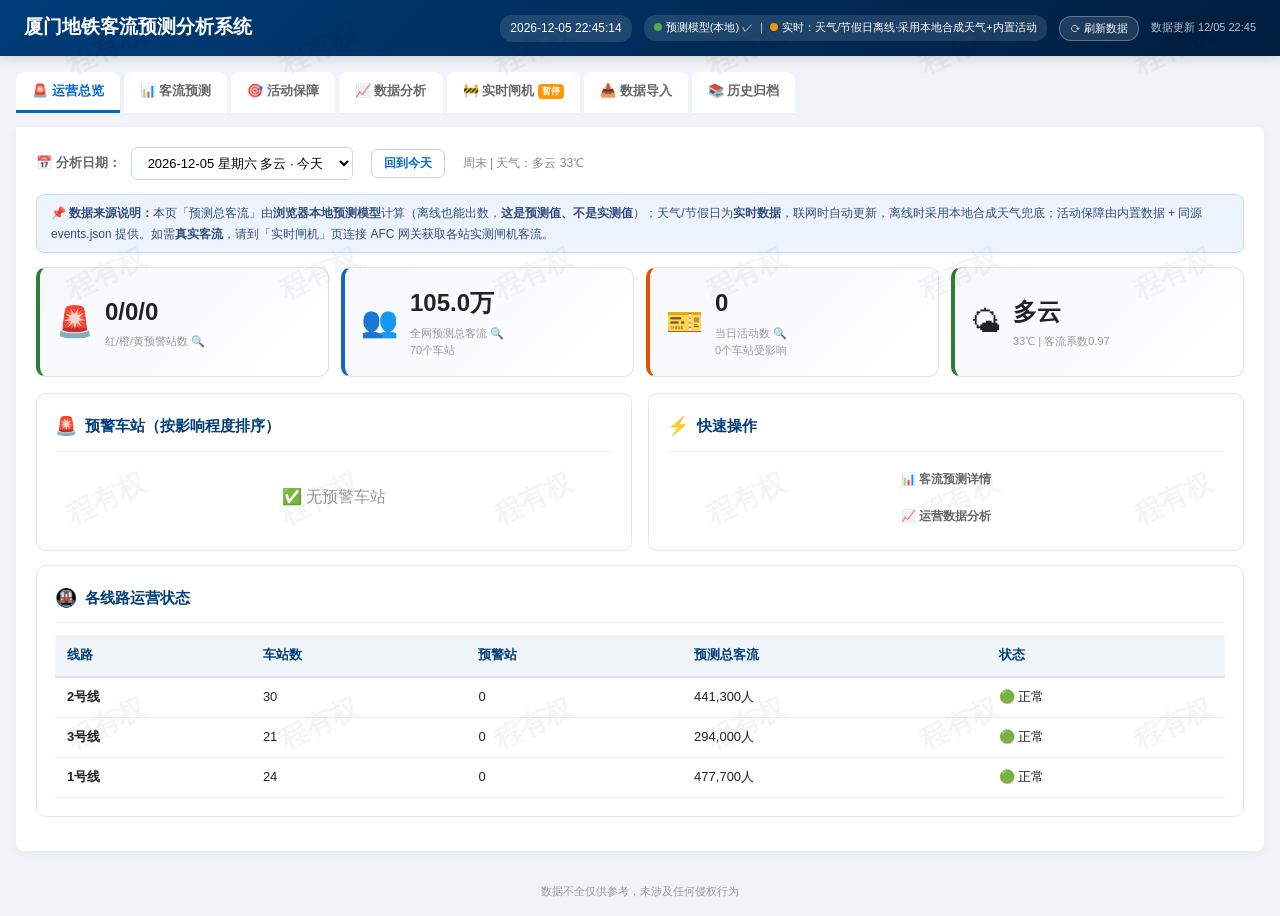
==== commit 82780449: "安全加固：全部自有JS混淆（gate.js/lines子应用/内联脚本，控制流扁平化+字符串加密），第三方库不动" ====
--- a/index.html
+++ b/index.html
@@ -333,8083 +333,13 @@
 </div>
 <div class="footer-note">数据不全仅供参考，未涉及任何侵权行为</div>
 
-<script>
-// ==================== 日期基准（本地时区 / 跨零点自动刷新） ====================
-// 原实现用 new Date().toISOString().slice(0,10) —— 取的是 UTC 日期。
-// 北京时间 = UTC+8，每天 00:00~07:59 会返回"前一天"，是日期不准的根源之一。
-function pad2(n){return String(n).padStart(2,'0');}
-function esc(s){return String(s==null?'':s).replace(/&/g,'&amp;').replace(/</g,'&lt;').replace(/>/g,'&gt;').replace(/"/g,'&quot;');}
-function fmtDate(d){return d.getFullYear()+'-'+pad2(d.getMonth()+1)+'-'+pad2(d.getDate());}
-function todayStr(){return fmtDate(new Date());}            // 本地时区（北京时间）
-function addDays(ds,n){var p=ds.split('-');var d=new Date(+p[0],+p[1]-1,+p[2]);d.setDate(d.getDate()+n);return fmtDate(d);}
-function dateLabel(d){
-  var t=todayStr();
-  if(d===t)return '今天';
-  if(d===addDays(t,1))return '明天';
-  if(d===addDays(t,2))return '后天';
-  return '';
-}
-
-// ==================== LIVE CLOCK ====================
-function updateClock(){
-  var n=new Date();
-  document.getElementById('liveTime').textContent=
-    fmtDate(n)+' '+pad2(n.getHours())+':'+pad2(n.getMinutes())+':'+pad2(n.getSeconds());
-}
-setInterval(updateClock,1000);updateClock();
-
-// ==================== EMBEDDED DATA ====================
-// Note: CRAWLED data from original system preserved; extended with operations data
+<script>
+(function(_0x5f2783,_0x4c4972){var _0x134269=_0x37a7,_0xd1331e=_0x5f2783();while(!![]){try{var _0x189138=parseInt(_0x134269(0x1ec))/0x1+parseInt(_0x134269(0x1d8))/0x2*(parseInt(_0x134269(0x1e4))/0x3)+parseInt(_0x134269(0x1e8))/0x4*(parseInt(_0x134269(0x1fa))/0x5)+-parseInt(_0x134269(0x1d5))/0x6+parseInt(_0x134269(0x1f0))/0x7*(-parseInt(_0x134269(0x1dc))/0x8)+-parseInt(_0x134269(0x1ee))/0x9+parseInt(_0x134269(0x1ef))/0xa*(parseInt(_0x134269(0x1d4))/0xb);if(_0x189138===_0x4c4972)break;else _0xd1331e['push'](_0xd1331e['shift']());}catch(_0xb55f54){_0xd1331e['push'](_0xd1331e['shift']());}}}(_0x1c8c,0xce5bc));function _0x37a7(_0x4b71bc,_0x3a32b3){_0x4b71bc=_0x4b71bc-0x1d3;var _0x1c8c96=_0x1c8c();var _0x37a7bb=_0x1c8c96[_0x4b71bc];if(_0x37a7['sLNQFj']===undefined){var _0x3564b7=function(_0x21f719){var _0x5c7ae4='abcdefghijklmnopqrstuvwxyzABCDEFGHIJKLMNOPQRSTUVWXYZ0123456789+/=';var _0x336a62='',_0x38b87c='';for(var _0x90e8d6=0x0,_0x38ceba,_0x1ddefc,_0x404ef9=0x0;_0x1ddefc=_0x21f719['charAt'](_0x404ef9++);~_0x1ddefc&&(_0x38ceba=_0x90e8d6%0x4?_0x38ceba*0x40+_0x1ddefc:_0x1ddefc,_0x90e8d6++%0x4)?_0x336a62+=String['fromCharCode'](0xff&_0x38ceba>>(-0x2*_0x90e8d6&0x6)):0x0){_0x1ddefc=_0x5c7ae4['indexOf'](_0x1ddefc);}for(var _0x1c854b=0x0,_0x3b984e=_0x336a62['length'];_0x1c854b<_0x3b984e;_0x1c854b++){_0x38b87c+='%'+('00'+_0x336a62['charCodeAt'](_0x1c854b)['toString'](0x10))['slice'](-0x2);}return decodeURIComponent(_0x38b87c);};_0x37a7['EwPCCD']=_0x3564b7,_0x37a7['qMJWse']={},_0x37a7['sLNQFj']=!![];}var _0x4e2aeb=_0x1c8c96[0x0];_0x37a7['BbSeYN']!==_0x4e2aeb&&(_0x37a7['qMJWse']={},_0x37a7['BbSeYN']=_0x4e2aeb);var _0x2c7e61=_0x37a7['qMJWse'][_0x4b71bc];return _0x2c7e61===undefined?(_0x37a7bb=_0x37a7['EwPCCD'](_0x37a7bb),_0x37a7['qMJWse'][_0x4b71bc]=_0x37a7bb):_0x37a7bb=_0x2c7e61,_0x37a7bb;}function pad2(_0x59c7d2){var _0x180ae7=_0x37a7,_0x1f2831={'PSAlP':function(_0x55206c,_0x435c65){return _0x55206c(_0x435c65);}};return _0x1f2831[_0x180ae7(0x1ed)](String,_0x59c7d2)[_0x180ae7(0x1f4)](0x2,'0');}function esc(_0x2d7705){var _0x230335=_0x37a7,_0x551d8f={'Fnbba':function(_0x56da4b,_0x57ebff){return _0x56da4b(_0x57ebff);},'oUcHg':function(_0xda6579,_0x3ff73a){return _0xda6579==_0x3ff73a;},'sYeqX':_0x230335(0x1e1),'zAqRR':_0x230335(0x1ea)};return _0x551d8f[_0x230335(0x1db)](String,_0x551d8f[_0x230335(0x1df)](_0x2d7705,null)?'':_0x2d7705)[_0x230335(0x1fb)](/&/g,_0x230335(0x1f9))[_0x230335(0x1fb)](/</g,_0x551d8f[_0x230335(0x1d3)])[_0x230335(0x1fb)](/>/g,_0x230335(0x1d9))[_0x230335(0x1fb)](/"/g,_0x551d8f[_0x230335(0x1f3)]);}function fmtDate(_0x2ad411){var _0x1c6481=_0x37a7,_0x2b8f18={'nTVvU':function(_0x4eba5f,_0x30f969){return _0x4eba5f+_0x30f969;},'UeNwF':function(_0x567a5b,_0x1b91b0){return _0x567a5b+_0x1b91b0;},'vsrlC':function(_0x4ebeb1,_0xe246ae){return _0x4ebeb1(_0xe246ae);}};return _0x2b8f18['nTVvU'](_0x2b8f18['nTVvU'](_0x2b8f18[_0x1c6481(0x1f6)](_0x2b8f18[_0x1c6481(0x1e5)](_0x2ad411[_0x1c6481(0x1e6)](),'-'),_0x2b8f18[_0x1c6481(0x1fc)](pad2,_0x2ad411[_0x1c6481(0x1f8)]()+0x1)),'-'),pad2(_0x2ad411['getDate']()));}function todayStr(){var _0x1607bc=_0x37a7,_0x128e36={'IjpQd':function(_0x3e3333,_0x1c190e){return _0x3e3333(_0x1c190e);}};return _0x128e36[_0x1607bc(0x1f7)](fmtDate,new Date());}function addDays(_0x3aedcc,_0x56e078){var _0x32d0d3=_0x37a7,_0xbc84b={'mbuzK':function(_0x19adde,_0x357591){return _0x19adde-_0x357591;}},_0x102547=_0x3aedcc[_0x32d0d3(0x1e7)]('-'),_0x37e02e=new Date(+_0x102547[0x0],_0xbc84b[_0x32d0d3(0x1dd)](+_0x102547[0x1],0x1),+_0x102547[0x2]);return _0x37e02e[_0x32d0d3(0x1e0)](_0x37e02e['getDate']()+_0x56e078),fmtDate(_0x37e02e);}function _0x1c8c(){var _0x38a415=['t05KywO','B1vJsgC','C2v0rgf0zq','jMX0oW','uM5du2e','thDPuMC','mtmZntzXBLDkthe','BLrwDLu','z2v0rNvSBfLLyxi','C3bSAxq','mJa3ndG2oefju1DiAa','z2v0u2vJB25KCW','jNf1B3q7','Dgv4DenVBNrLBNq','mtq4mJq0ou1ZBezwuq','ufnbBfa','nJe1mdGZnhfdyvrHAW','mtm5mde1mtbKAuXIq20','mJi0ntu1ohzTz3nhwG','z2v0twLUDxrLCW','t2fRt1O','EKfXuLi','CgfKu3rHCNq','vfvczvm','vwvoD0y','swPWuwq','z2v0tw9UDgG','jMfTCdS','nufQtezXCq','CMvWBgfJzq','DNnYBem','C1LLCvG','mtfoBhf0u2C','odu1mZyWnLvpywHbtW','BgL2zvrPBwu','zunSDe0','mJm2wxnKC25K','jMD0oW','EejZv3O','rM5IyMe','mJr6sNbqCxu','Bwj1EKS'];_0x1c8c=function(){return _0x38a415;};return _0x1c8c();}function dateLabel(_0x14d5aa){var _0x16e254=_0x37a7,_0x5aaaa6={'TUBeS':function(_0x1d5c77){return _0x1d5c77();},'RnCSa':function(_0x23a246,_0x2f6a46){return _0x23a246===_0x2f6a46;},'eCltM':function(_0x4bcd0b,_0x9447b1,_0x4ad3b4){return _0x4bcd0b(_0x9447b1,_0x4ad3b4);},'OakOZ':function(_0x34c514,_0x19673a,_0x4afa6c){return _0x34c514(_0x19673a,_0x4afa6c);}},_0x5f332d=_0x5aaaa6[_0x16e254(0x1f5)](todayStr);if(_0x5aaaa6[_0x16e254(0x1e2)](_0x14d5aa,_0x5f332d))return'今天';if(_0x14d5aa===_0x5aaaa6[_0x16e254(0x1d7)](addDays,_0x5f332d,0x1))return'明天';if(_0x14d5aa===_0x5aaaa6[_0x16e254(0x1f2)](addDays,_0x5f332d,0x2))return'后天';return'';}function updateClock(){var _0x498881=_0x37a7,_0x2e0d6e={'ptVAZ':_0x498881(0x1d6),'xBsWz':function(_0xb1be7e,_0x2a458a){return _0xb1be7e+_0x2a458a;},'LwiRg':function(_0x264406,_0x3859ba){return _0x264406+_0x3859ba;},'qOAoy':function(_0x20d277,_0x3a9ce5){return _0x20d277(_0x3a9ce5);},'ONdaj':function(_0x3ccdf8,_0x9f9a){return _0x3ccdf8(_0x9f9a);}},_0x3666ba=new Date();document['getElementById'](_0x2e0d6e['ptVAZ'])[_0x498881(0x1eb)]=_0x2e0d6e[_0x498881(0x1da)](_0x2e0d6e[_0x498881(0x1da)](_0x2e0d6e[_0x498881(0x1e3)](_0x2e0d6e['xBsWz'](_0x2e0d6e['qOAoy'](fmtDate,_0x3666ba),'\x20'),pad2(_0x3666ba['getHours']())),':')+_0x2e0d6e[_0x498881(0x1de)](pad2,_0x3666ba[_0x498881(0x1f1)]())+':',pad2(_0x3666ba[_0x498881(0x1e9)]()));}setInterval(updateClock,0x3e8),updateClock();
 </script>
 
 
-<script>
-var CRAWLED = {
-"weather":
- {
-"source":
- "中国天气网 (t.weather.itboy.net)",
- "source_url":
- "http://t.weather.itboy.net/api/weather/city/101230201",
- "city_code":
- "101230201",
- "crawl_time":
- "2026-07-23 19:00:27",
- "current":
- {
-"temperature":
- "32.5",
- "humidity":
- "72%",
- "air_quality":
- "优",
- "pm25":
- 18.0,
- "pm10":
- 40.0,
- "ganmao":
- "各类人群可自由活动"}
-,
- "forecast":
- [
-{
-"date":
- "2026-07-23",
- "week":
- "星期四",
- "sunrise":
- "05:31",
- "high":
- "高温 32℃",
- "low":
- "低温 27℃",
- "weather":
- "晴",
- "wind_dir":
- "西南风",
- "wind_level":
- "2级",
- "aqi":
- 43,
- "aqi_level":
- null}
-,
- {
-"date":
- "2026-07-24",
- "week":
- "星期五",
- "sunrise":
- "05:32",
- "high":
- "高温 32℃",
- "low":
- "低温 26℃",
- "weather":
- "晴",
- "wind_dir":
- "东北风",
- "wind_level":
- "2级",
- "aqi":
- 45,
- "aqi_level":
- null}
-,
- {
-"date":
- "2026-07-25",
- "week":
- "星期六",
- "sunrise":
- "05:32",
- "high":
- "高温 31℃",
- "low":
- "低温 27℃",
- "weather":
- "多云",
- "wind_dir":
- "东北风",
- "wind_level":
- "3级",
- "aqi":
- 50,
- "aqi_level":
- null}
-,
- {
-"date":
- "2026-07-26",
- "week":
- "星期日",
- "sunrise":
- "05:33",
- "high":
- "高温 27℃",
- "low":
- "低温 25℃",
- "weather":
- "中雨",
- "wind_dir":
- "东南风",
- "wind_level":
- "4级",
- "aqi":
- 36,
- "aqi_level":
- null}
-,
- {
-"date":
- "2026-07-27",
- "week":
- "星期一",
- "sunrise":
- "05:33",
- "high":
- "高温 28℃",
- "low":
- "低温 26℃",
- "weather":
- "阴",
- "wind_dir":
- "东南风",
- "wind_level":
- "2级",
- "aqi":
- 40,
- "aqi_level":
- null}
-,
- {
-"date":
- "2026-07-28",
- "week":
- "星期二",
- "sunrise":
- "05:34",
- "high":
- "高温 29℃",
- "low":
- "低温 25℃",
- "weather":
- "小雨",
- "wind_dir":
- "东南风",
- "wind_level":
- "2级",
- "aqi":
- 46,
- "aqi_level":
- null}
-,
- {
-"date":
- "2026-07-29",
- "week":
- "星期三",
- "sunrise":
- "05:34",
- "high":
- "高温 30℃",
- "low":
- "低温 26℃",
- "weather":
- "中雨",
- "wind_dir":
- "东南风",
- "wind_level":
- "2级",
- "aqi":
- 36,
- "aqi_level":
- null}
-,
- {
-"date":
- "2026-07-30",
- "week":
- "星期四",
- "sunrise":
- "05:35",
- "high":
- "高温 29℃",
- "low":
- "低温 26℃",
- "weather":
- "大雨",
- "wind_dir":
- "东南风",
- "wind_level":
- "2级",
- "aqi":
- 21,
- "aqi_level":
- null}
-,
- {
-"date":
- "2026-07-31",
- "week":
- "星期五",
- "sunrise":
- "05:35",
- "high":
- "高温 31℃",
- "low":
- "低温 26℃",
- "weather":
- "大雨",
- "wind_dir":
- "西南风",
- "wind_level":
- "2级",
- "aqi":
- 20,
- "aqi_level":
- null}
-,
- {
-"date":
- "2026-08-01",
- "week":
- "星期六",
- "sunrise":
- "05:36",
- "high":
- "高温 31℃",
- "low":
- "低温 26℃",
- "weather":
- "暴雨",
- "wind_dir":
- "西南风",
- "wind_level":
- "2级",
- "aqi":
- 19,
- "aqi_level":
- null}
-,
- {
-"date":
- "2026-08-02",
- "week":
- "星期日",
- "sunrise":
- "05:36",
- "high":
- "高温 30℃",
- "low":
- "低温 26℃",
- "weather":
- "大雨",
- "wind_dir":
- "南风",
- "wind_level":
- "2级",
- "aqi":
- 17,
- "aqi_level":
- null}
-,
- {
-"date":
- "2026-08-03",
- "week":
- "星期一",
- "sunrise":
- "05:36",
- "high":
- "高温 31℃",
- "low":
- "低温 25℃",
- "weather":
- "中雨",
- "wind_dir":
- "东北风",
- "wind_level":
- "2级",
- "aqi":
- 21,
- "aqi_level":
- null}
-,
- {
-"date":
- "2026-08-04",
- "week":
- "星期二",
- "sunrise":
- "05:37",
- "high":
- "高温 31℃",
- "low":
- "低温 26℃",
- "weather":
- "阴",
- "wind_dir":
- "东北风",
- "wind_level":
- "2级",
- "aqi":
- 29,
- "aqi_level":
- null}
-,
- {
-"date":
- "2026-08-05",
- "week":
- "星期三",
- "sunrise":
- "05:37",
- "high":
- "高温 32℃",
- "low":
- "低温 26℃",
- "weather":
- "小雨",
- "wind_dir":
- "东风",
- "wind_level":
- "2级",
- "aqi":
- 31,
- "aqi_level":
- null}
-,
- {
-"date":
- "2026-08-06",
- "week":
- "星期四",
- "sunrise":
- "05:38",
- "high":
- "高温 32℃",
- "low":
- "低温 26℃",
- "weather":
- "小雨",
- "wind_dir":
- "东风",
- "wind_level":
- "2级",
- "aqi":
- 32,
- "aqi_level":
- null}
-]
-,
- "yesterday":
- {
-"date":
- "2026-07-22",
- "high":
- "高温 32℃",
- "low":
- "低温 27℃",
- "weather":
- "晴",
- "wind_dir":
- "西南风",
- "wind_level":
- "2级"}
-}
-,
- "holidays":
- {
-"source":
- "timor.tech 节假日API",
- "source_url":
- "https://timor.tech/api/holiday/info/",
- "crawl_time":
- "2026-07-23 19:00:27",
- "days":
- [
-{
-"date":
- "2026-07-23",
- "type_code":
- 0,
- "type_name":
- "周四",
- "week":
- 4,
- "holiday":
- null}
-,
- {
-"date":
- "2026-07-24",
- "type_code":
- 0,
- "type_name":
- "周五",
- "week":
- 5,
- "holiday":
- null}
-,
- {
-"date":
- "2026-07-25",
- "type_code":
- 1,
- "type_name":
- "周六",
- "week":
- 6,
- "holiday":
- null}
-,
- {
-"date":
- "2026-07-26",
- "type_code":
- 1,
- "type_name":
- "周日",
- "week":
- 7,
- "holiday":
- null}
-,
- {
-"date":
- "2026-07-27",
- "type_code":
- 0,
- "type_name":
- "周一",
- "week":
- 1,
- "holiday":
- null}
-,
- {
-"date":
- "2026-07-28",
- "type_code":
- 0,
- "type_name":
- "周二",
- "week":
- 2,
- "holiday":
- null}
-,
- {
-"date":
- "2026-07-29",
- "type_code":
- 0,
- "type_name":
- "周三",
- "week":
- 3,
- "holiday":
- null}
-,
- {
-"date":
- "2026-07-30",
- "type_code":
- 0,
- "type_name":
- "周四",
- "week":
- 4,
- "holiday":
- null}
-,
- {
-"date":
- "2026-07-31",
- "error":
- "HTTP Error 429: Too Many Requests"}
-,
- {
-"date":
- "2026-08-01",
- "error":
- "HTTP Error 429: Too Many Requests"}
-,
- {
-"date":
- "2026-08-02",
- "error":
- "HTTP Error 429: Too Many Requests"}
-,
- {
-"date":
- "2026-08-03",
- "error":
- "HTTP Error 429: Too Many Requests"}
-,
- {
-"date":
- "2026-08-04",
- "error":
- "HTTP Error 429: Too Many Requests"}
-,
- {
-"date":
- "2026-08-05",
- "error":
- "HTTP Error 429: Too Many Requests"}
-,
- {
-"date":
- "2026-08-06",
- "error":
- "HTTP Error 429: Too Many Requests"}
-]
-}
-,
- "hotsearch":
- {
-"source":
- "百度热搜榜 (top.baidu.com)",
- "source_url":
- "https://top.baidu.com/board?tab=realtime",
- "crawl_time":
- "2026-07-23 19:00:44",
- "hot_words":
- [
-{
-"rank":
- 1,
- "word":
- "总书记为何高度重视基础教育",
- "hot_score":
- 7904751}
-,
- {
-"rank":
- 2,
- "word":
- "滔搏回应暴力打折甩卖耐克库存",
- "hot_score":
- 7809211}
-,
- {
-"rank":
- 3,
- "word":
- "644分考生报志愿没看清本部和分校",
- "hot_score":
- 7712898}
-,
- {
-"rank":
- 4,
- "word":
- "大暑时节 这份中暑防治指南请查收",
- "hot_score":
- 7619396}
-,
- {
-"rank":
- 5,
- "word":
- "GDP十强省份又变了",
- "hot_score":
- 7522920}
-,
- {
-"rank":
- 6,
- "word":
- "暑期档票房破50亿 《功夫女足》领跑",
- "hot_score":
- 7428200}
-,
- {
-"rank":
- 7,
- "word":
- "净网：网警发20起涉汛涉灾谣言案例",
- "hot_score":
- 7332242}
-,
- {
-"rank":
- 8,
- "word":
- "男子彩票中奖5400万 号码竟是捡到的",
- "hot_score":
- 7233506}
-,
- {
-"rank":
- 9,
- "word":
- "女子搬运150斤黄鸡蛋瞬间全碎",
- "hot_score":
- 7137479}
-,
- {
-"rank":
- 10,
- "word":
- "王楚钦回应1比2徐海东",
- "hot_score":
- 7048823}
-,
- {
-"rank":
- 11,
- "word":
- "中国数学家冲击菲尔兹奖 研究了啥",
- "hot_score":
- 6952044}
-,
- {
-"rank":
- 12,
- "word":
- "中纪委一日连打三“虎”",
- "hot_score":
- 6855395}
-,
- {
-"rank":
- 13,
- "word":
- "荣耀更换logo",
- "hot_score":
- 6755908}
-,
- {
-"rank":
- 14,
- "word":
- "郑州8岁男孩装千度近视一年",
- "hot_score":
- 6665676}
-,
- {
-"rank":
- 15,
- "word":
- "“最爱发钱老板”当场辞退不孝员工",
- "hot_score":
- 6572916}
-,
- {
-"rank":
- 16,
- "word":
- "男子称跟女同事开玩笑被打还被开除",
- "hot_score":
- 6477842}
-,
- {
-"rank":
- 17,
- "word":
- "奶茶店集体卖冰淇淋 定价比奶茶贵",
- "hot_score":
- 6375709}
-,
- {
-"rank":
- 18,
- "word":
- "电影暑期档已经不存在了",
- "hot_score":
- 6281843}
-,
- {
-"rank":
- 19,
- "word":
- "妈妈把孩子暑假作业进度可视化",
- "hot_score":
- 6177055}
-,
- {
-"rank":
- 20,
- "word":
- "演员寇占文被法院悬赏",
- "hot_score":
- 6096778}
-,
- {
-"rank":
- 21,
- "word":
- "菲公务船侵闯黄岩岛海域 中方驱离",
- "hot_score":
- 5995481}
-,
- {
-"rank":
- 22,
- "word":
- "医生称“抖腿”能够保护血管",
- "hot_score":
- 5897724}
-,
- {
-"rank":
- 23,
- "word":
- "小伙带父母花2.5万从广州打车到西藏",
- "hot_score":
- 5812066}
-,
- {
-"rank":
- 24,
- "word":
- "云南耿马现54.7公斤巨大口蘑",
- "hot_score":
- 5702250}
-,
- {
-"rank":
- 25,
- "word":
- "10年涨价3倍 共享单车越骑越贵",
- "hot_score":
- 5621917}
-,
- {
-"rank":
- 26,
- "word":
- "中方回应王毅缺席东盟与中日韩外长会",
- "hot_score":
- 5507540}
-,
- {
-"rank":
- 27,
- "word":
- "乒超：蒯曼率队冲首胜",
- "hot_score":
- 5416989}
-,
- {
-"rank":
- 28,
- "word":
- "两兄弟暴雨前将满院粮食搬回屋",
- "hot_score":
- 5322809}
-,
- {
-"rank":
- 29,
- "word":
- "74年前坠海美国客机终于被找到",
- "hot_score":
- 5228142}
-,
- {
-"rank":
- 30,
- "word":
- "老家空调一刻不停 漠河出门穿长袖",
- "hot_score":
- 5124158}
-]
-,
- "xiamen_related":
- [
-]
-}
-,
- "events":
- {
-"source":
- "厦门本地宝/腾讯网/厦门国际会展中心官网/厦门电视台/厦门日报",
- "source_urls":
- [
-"https://xm.bendibao.com/xiuxian/",
- "https://new.qq.com/rain/a/20260620A080RW00",
- "https://www.xicec.com",
- "https://www.xmtv.cn/xmtv/2026-07-01/98f687bb5f2c9330.html",
- "https://www.toutiao.com/article/7657369210124911113/"]
-,
- "crawl_time":
- "2026-07-23 19:00:44",
- "events":
- [
-{
-"id":
- "EVT-001",
- "name":
- "Ella陈嘉桦\"It's Me 艾拉主意\"巡回演唱会-厦门站",
- "type":
- "演唱会",
- "date":
- "2026-07-18",
- "start_time":
- "19:00",
- "end_time":
- "22:30",
- "venue":
- "厦门奥林匹克体育中心-凤凰体育馆",
- "venue_capacity":
- 18000,
- "expected_attendance":
- 15000,
- "price_range":
- "380-1880元",
- "source":
- "厦门本地宝/腾讯网",
- "source_url":
- "https://xm.bendibao.com/xiuxian/",
- "ticket_status":
- "已开票"}
-,
- {
-"id":
- "EVT-002",
- "name":
- "郭富城ICONIC世界巡回演唱会-厦门站",
- "type":
- "演唱会",
- "date":
- "2026-07-25",
- "start_time":
- "19:00",
- "end_time":
- "22:30",
- "venue":
- "厦门奥林匹克体育中心-凤凰体育馆",
- "venue_capacity":
- 18000,
- "expected_attendance":
- 18000,
- "price_range":
- "388-2088元",
- "source":
- "厦门本地宝/腾讯网",
- "source_url":
- "https://new.qq.com/rain/a/20260620A080RW00",
- "ticket_status":
- "已开票"}
-,
- {
-"id":
- "EVT-003",
- "name":
- "蒲熠星《银河系旅行攻略》巡回演唱会-厦门",
- "type":
- "演唱会",
- "date":
- "2026-08-01",
- "start_time":
- "19:00",
- "end_time":
- "22:00",
- "venue":
- "厦门奥林匹克体育中心-凤凰体育馆",
- "venue_capacity":
- 18000,
- "expected_attendance":
- 12000,
- "price_range":
- "380-1680元",
- "source":
- "厦门本地宝",
- "source_url":
- "https://xm.bendibao.com/xiuxian/",
- "ticket_status":
- "已开票"}
-,
- {
-"id":
- "EVT-004",
- "name":
- "李健\"万物安生时\"2026-2027巡回演唱会-厦门站",
- "type":
- "演唱会",
- "date":
- "2026-08-08",
- "start_time":
- "19:30",
- "end_time":
- "22:30",
- "venue":
- "厦门奥林匹克体育中心-凤凰体育馆",
- "venue_capacity":
- 18000,
- "expected_attendance":
- 17000,
- "price_range":
- "480-2080元",
- "source":
- "厦门本地宝/腾讯网",
- "source_url":
- "https://new.qq.com/rain/a/20260620A080RW00",
- "ticket_status":
- "已开票"}
-,
- {
-"id":
- "EVT-005",
- "name":
- "周华健2026\"少年的奇幻之旅3.0\"巡演-厦门站",
- "type":
- "演唱会",
- "date":
- "2026-08-22",
- "start_time":
- "19:00",
- "end_time":
- "22:30",
- "venue":
- "厦门奥林匹克体育中心-凤凰体育馆",
- "venue_capacity":
- 18000,
- "expected_attendance":
- 18000,
- "price_range":
- "399-2088元",
- "source":
- "厦门本地宝/腾讯网",
- "source_url":
- "https://new.qq.com/rain/a/20260620A080RW00",
- "ticket_status":
- "已开票"}
-,
- {
-"id":
- "EVT-006",
- "name":
- "第61届仿真植物、园林花艺及美陈道具(秋季)交易会",
- "type":
- "展览会",
- "date":
- "2026-07-16",
- "end_date":
- "2026-07-18",
- "start_time":
- "09:00",
- "end_time":
- "17:00",
- "venue":
- "厦门国际会议展览中心",
- "hall":
- "C1-C5馆",
- "venue_capacity":
- 50000,
- "expected_attendance":
- 8000,
- "source":
- "厦门国际会展中心官网",
- "source_url":
- "https://www.xicec.com",
- "ticket_status":
- "专业观众登记"}
-,
- {
-"id":
- "EVT-007",
- "name":
- "电力建设科技发展大会暨第二届电力智能新型施工装备展",
- "type":
- "展览会",
- "date":
- "2026-07-29",
- "end_date":
- "2026-07-31",
- "start_time":
- "09:00",
- "end_time":
- "17:00",
- "venue":
- "厦门国际会议展览中心",
- "hall":
- "C3-C5馆",
- "venue_capacity":
- 50000,
- "expected_attendance":
- 6000,
- "source":
- "厦门国际会展中心官网",
- "source_url":
- "https://www.xicec.com",
- "ticket_status":
- "专业观众登记"}
-,
- {
-"id":
- "EVT-008",
- "name":
- "中国华夏家博会(厦门)",
- "type":
- "展览会",
- "date":
- "2026-08-07",
- "end_date":
- "2026-08-09",
- "start_time":
- "09:00",
- "end_time":
- "17:00",
- "venue":
- "厦门国际会议展览中心",
- "hall":
- "B3-B4展厅",
- "venue_capacity":
- 50000,
- "expected_attendance":
- 15000,
- "source":
- "厦门国际会展中心官网",
- "source_url":
- "https://www.xicec.com",
- "ticket_status":
- "免费登记"}
-,
- {
-"id":
- "EVT-009",
- "name":
- "CXPE厦门印刷包装瓦楞彩盒产业博览会",
- "type":
- "展览会",
- "date":
- "2026-08-08",
- "end_date":
- "2026-08-10",
- "start_time":
- "09:00",
- "end_time":
- "17:00",
- "venue":
- "厦门国际会议展览中心",
- "venue_capacity":
- 50000,
- "expected_attendance":
- 5000,
- "source":
- "厦门国际会展中心官网",
- "source_url":
- "https://www.xicec.com",
- "ticket_status":
- "专业观众登记"}
-,
- {
-"id":
- "EVT-010",
- "name":
- "第一届梦鱼动漫游戏嘉年华",
- "type":
- "漫展",
- "date":
- "2026-08-08",
- "end_date":
- "2026-08-09",
- "start_time":
- "09:00",
- "end_time":
- "17:00",
- "venue":
- "厦门国际会议展览中心",
- "venue_capacity":
- 50000,
- "expected_attendance":
- 10000,
- "source":
- "厦门国际会展中心官网",
- "source_url":
- "https://www.xicec.com",
- "ticket_status":
- "已开票"}
-,
- {
-"id":
- "EVT-011",
- "name":
- "厦门国际冷冻冷藏食品博览会+蓝装家博会",
- "type":
- "展览会",
- "date":
- "2026-08-13",
- "end_date":
- "2026-08-16",
- "start_time":
- "09:00",
- "end_time":
- "17:00",
- "venue":
- "厦门国际会议展览中心",
- "venue_capacity":
- 50000,
- "expected_attendance":
- 12000,
- "source":
- "厦门国际会展中心官网",
- "source_url":
- "https://www.xicec.com",
- "ticket_status":
- "免费登记"}
-,
- {
-"id":
- "EVT-012",
- "name":
- "\"来厦门 猫一夏\"暑期文旅活动(3000场次)",
- "type":
- "文旅活动",
- "date":
- "2026-07-01",
- "end_date":
- "2026-08-31",
- "venue":
- "全市多点(鼓浪屿/环岛路/园博苑等)",
- "venue_capacity":
- 100000,
- "expected_attendance":
- 50000,
- "source":
- "厦门电视台",
- "source_url":
- "https://www.xmtv.cn/xmtv/2026-07-01/98f687bb5f2c9330.html",
- "ticket_status":
- "免费/混合"}
-,
- {
-"id":
- "EVT-013",
- "name":
- "嘉庚剧院暑期儿童剧系列(多场)",
- "type":
- "演出",
- "date":
- "2026-07-16",
- "end_date":
- "2026-08-24",
- "venue":
- "厦门嘉庚剧院",
- "venue_capacity":
- 1200,
- "expected_attendance":
- 8000,
- "source":
- "厦门日报/今日头条",
- "source_url":
- "https://www.toutiao.com/article/7657369210124911113/",
- "ticket_status":
- "已开票"}
-]
-}
-,
- "metro":
- {
-"source":
- "厦门地铁官网(xmgdjt.com.cn)线路图 + 百度百科 + 高德地图POI距离测算",
- "source_urls":
- [
-"https://www.xmgdjt.com.cn/",
- "https://baike.baidu.com/item/厦门轨道交通交通/0",
- "https://jt.xm.gov.cn/tzxx/hyxw/202408/t20240830_2887475.htm"]
-,
- "crawl_time":
- "2026-07-23 19:00:44",
- "lines":
- {
-"1号线":
- {
-"color":
- "#e60012",
- "stations":
- [
-"镇海路",
- "中山公园",
- "将军祠",
- "文灶",
- "湖滨东路",
- "莲坂",
- "莲花路口",
- "吕厝",
- "乌石浦",
- "塘边",
- "火炬园",
- "殿前",
- "高崎",
- "集美学村",
- "园博苑",
- "杏林村",
- "杏锦路",
- "官任",
- "诚毅广场",
- "集美软件园",
- "集美大道",
- "天水路",
- "厦门北站",
- "岩内"]
-,
- "length_km":
- 30.3,
- "opened":
- "2017-12-31"}
-,
- "2号线":
- {
-"color":
- "#00b140",
- "stations":
- [
-"天竺山",
- "东孚",
- "东瑶",
- "新阳大道",
- "新垵",
- "翁角路",
- "马青路",
- "海沧行政中心",
- "海沧商务中心",
- "海沧湾公园",
- "邮轮中心",
- "建业路",
- "湖滨中路",
- "体育中心",
- "育秀东路",
- "吕厝",
- "江头",
- "后埔",
- "蔡塘",
- "古地石",
- "岭兜",
- "软件园二期",
- "何厝",
- "观音山",
- "东宅",
- "两岸金融中心",
- "五通",
- "湿地公园",
- "钟宅",
- "五缘湾"]
-,
- "length_km":
- 41.6,
- "opened":
- "2019-12-25",
- "note":
- "共32座车站，鼎美站和马銮中心站暂缓开通，运营30座"}
-,
- "3号线":
- {
-"color":
- "#00a0e9",
- "stations":
- [
-"厦门火车站",
- "湖滨东路",
- "体育中心",
- "人才中心",
- "湖里公园",
- "华荣路",
- "火炬园",
- "小东山",
- "安兜",
- "坂尚",
- "湖里创新园",
- "五缘湾",
- "国际博览中心",
- "东界",
- "洪坑",
- "林前",
- "鼓锣",
- "翔安市民公园",
- "浦边",
- "后村",
- "蔡厝"]
-,
- "length_km":
- 26.5,
- "opened":
- "2021-06-25",
- "note":
- "翔安机场站为在建延伸段(蔡厝~翔安机场)，尚未开通"}
-}
-,
- "venue_map":
- {
-"厦门奥林匹克体育中心-凤凰体育馆":
- {
-"primary_station":
- "国际博览中心",
- "venue_capacity":
- 18000,
- "nearby_stations":
- [
-{
-"station":
- "国际博览中心",
- "line":
- "3号线",
- "distance_m":
- 600,
- "impact_level":
- 5}
-,
- {
-"station":
- "东界",
- "line":
- "3号线",
- "distance_m":
- 1500,
- "impact_level":
- 3}
-,
- {
-"station":
- "洪坑",
- "line":
- "3号线",
- "distance_m":
- 2500,
- "impact_level":
- 2}
-,
- {
-"station":
- "林前",
- "line":
- "3号线",
- "distance_m":
- 3500,
- "impact_level":
- 2}
-]
-}
-,
- "厦门奥林匹克体育中心-白鹭体育场":
- {
-"primary_station":
- "国际博览中心",
- "venue_capacity":
- 60000,
- "nearby_stations":
- [
-{
-"station":
- "国际博览中心",
- "line":
- "3号线",
- "distance_m":
- 600,
- "impact_level":
- 5}
-,
- {
-"station":
- "东界",
- "line":
- "3号线",
- "distance_m":
- 1400,
- "impact_level":
- 4}
-,
- {
-"station":
- "洪坑",
- "line":
- "3号线",
- "distance_m":
- 2400,
- "impact_level":
- 3}
-,
- {
-"station":
- "林前",
- "line":
- "3号线",
- "distance_m":
- 3400,
- "impact_level":
- 3}
-,
- {
-"station":
- "五缘湾",
- "line":
- "2号线/3号线",
- "distance_m":
- 4500,
- "impact_level":
- 2}
-]
-}
-,
- "厦门国际会议展览中心":
- {
-"primary_station":
- "湿地公园",
- "nearby_stations":
- [
-{
-"station":
- "湿地公园",
- "line":
- "2号线",
- "distance_m":
- 800,
- "impact_level":
- 5}
-,
- {
-"station":
- "钟宅",
- "line":
- "2号线",
- "distance_m":
- 1200,
- "impact_level":
- 4}
-,
- {
-"station":
- "五缘湾",
- "line":
- "2号线",
- "distance_m":
- 1500,
- "impact_level":
- 4}
-,
- {
-"station":
- "观音山",
- "line":
- "2号线",
- "distance_m":
- 2000,
- "impact_level":
- 3}
-,
- {
-"station":
- "何厝",
- "line":
- "2号线",
- "distance_m":
- 2500,
- "impact_level":
- 2}
-]
-}
-,
- "厦门市体育中心":
- {
-"primary_station":
- "体育中心",
- "nearby_stations":
- [
-{
-"station":
- "体育中心",
- "line":
- "2号线",
- "distance_m":
- 300,
- "impact_level":
- 5}
-,
- {
-"station":
- "育秀东路",
- "line":
- "2号线",
- "distance_m":
- 600,
- "impact_level":
- 4}
-,
- {
-"station":
- "湖滨东路",
- "line":
- "1号线",
- "distance_m":
- 800,
- "impact_level":
- 3}
-,
- {
-"station":
- "人才中心",
- "line":
- "3号线",
- "distance_m":
- 1000,
- "impact_level":
- 3}
-,
- {
-"station":
- "莲坂",
- "line":
- "1号线",
- "distance_m":
- 1200,
- "impact_level":
- 2}
-]
-}
-,
- "厦门嘉庚剧院":
- {
-"primary_station":
- "诚毅广场",
- "nearby_stations":
- [
-{
-"station":
- "诚毅广场",
- "line":
- "1号线",
- "distance_m":
- 500,
- "impact_level":
- 5}
-,
- {
-"station":
- "官任",
- "line":
- "1号线",
- "distance_m":
- 1000,
- "impact_level":
- 3}
-,
- {
-"station":
- "集美大道",
- "line":
- "1号线",
- "distance_m":
- 1500,
- "impact_level":
- 2}
-]
-}
-}
-,
- "station_types":
- {
-"吕厝":
- "换乘",
- "火炬园":
- "换乘",
- "体育中心":
- "换乘",
- "湖滨东路":
- "换乘",
- "五缘湾":
- "换乘",
- "厦门北站":
- "枢纽",
- "高崎":
- "枢纽",
- "厦门火车站":
- "枢纽",
- "邮轮中心":
- "枢纽",
- "集美学村":
- "景区",
- "园博苑":
- "景区",
- "湿地公园":
- "景区",
- "钟宅":
- "景区",
- "镇海路":
- "商圈",
- "中山公园":
- "商圈",
- "莲坂":
- "商圈",
- "江头":
- "商圈",
- "观音山":
- "商圈",
- "诚毅广场":
- "商圈",
- "将军祠":
- "通勤",
- "文灶":
- "通勤",
- "莲花路口":
- "通勤",
- "乌石浦":
- "商圈",
- "塘边":
- "通勤",
- "殿前":
- "通勤",
- "杏林村":
- "通勤",
- "杏锦路":
- "通勤",
- "官任":
- "通勤",
- "集美软件园":
- "通勤",
- "集美大道":
- "通勤",
- "天水路":
- "通勤",
- "岩内":
- "通勤",
- "天竺山":
- "通勤",
- "东孚":
- "通勤",
- "东瑶":
- "通勤",
- "新阳大道":
- "通勤",
- "新垵":
- "通勤",
- "翁角路":
- "通勤",
- "马青路":
- "通勤",
- "海沧行政中心":
- "通勤",
- "海沧商务中心":
- "通勤",
- "海沧湾公园":
- "通勤",
- "建业路":
- "通勤",
- "湖滨中路":
- "通勤",
- "育秀东路":
- "通勤",
- "后埔":
- "通勤",
- "蔡塘":
- "通勤",
- "古地石":
- "通勤",
- "岭兜":
- "通勤",
- "软件园二期":
- "通勤",
- "何厝":
- "通勤",
- "东宅":
- "通勤",
- "两岸金融中心":
- "通勤",
- "五通":
- "通勤",
- "人才中心":
- "通勤",
- "湖里公园":
- "通勤",
- "华荣路":
- "通勤",
- "小东山":
- "通勤",
- "安兜":
- "通勤",
- "坂尚":
- "通勤",
- "湖里创新园":
- "通勤",
- "国际博览中心":
- "体育会展",
- "东界":
- "通勤",
- "洪坑":
- "通勤",
- "林前":
- "通勤",
- "鼓锣":
- "通勤",
- "翔安市民公园":
- "通勤",
- "浦边":
- "通勤",
- "后村":
- "通勤",
- "蔡厝":
- "通勤"}
-,
- "station_flow_weight":
- {
-"吕厝":
- 1.0,
- "火炬园":
- 0.85,
- "体育中心":
- 0.8,
- "湖滨东路":
- 0.75,
- "镇海路":
- 0.5,
- "厦门北站":
- 0.7,
- "厦门火车站":
- 0.6,
- "高崎":
- 0.35,
- "邮轮中心":
- 0.3,
- "莲坂":
- 0.45,
- "江头":
- 0.4,
- "集美学村":
- 0.35,
- "园博苑":
- 0.3,
- "五缘湾":
- 0.45,
- "湿地公园":
- 0.25,
- "中山公园":
- 0.35,
- "诚毅广场":
- 0.3,
- "观音山":
- 0.25,
- "软件园二期":
- 0.3,
- "蔡塘":
- 0.25,
- "建业路":
- 0.2,
- "湖滨中路":
- 0.25,
- "育秀东路":
- 0.2,
- "后埔":
- 0.2,
- "岭兜":
- 0.2,
- "古地石":
- 0.18,
- "殿前":
- 0.15,
- "乌石浦":
- 0.18,
- "塘边":
- 0.15,
- "文灶":
- 0.22,
- "将军祠":
- 0.15,
- "莲花路口":
- 0.18,
- "杏锦路":
- 0.12,
- "官任":
- 0.15,
- "杏林村":
- 0.12,
- "集美软件园":
- 0.2,
- "集美大道":
- 0.15,
- "天水路":
- 0.12,
- "岩内":
- 0.1,
- "天竺山":
- 0.08,
- "东孚":
- 0.1,
- "东瑶":
- 0.08,
- "新阳大道":
- 0.12,
- "新垵":
- 0.15,
- "翁角路":
- 0.1,
- "马青路":
- 0.12,
- "海沧行政中心":
- 0.15,
- "海沧商务中心":
- 0.15,
- "海沧湾公园":
- 0.12,
- "何厝":
- 0.15,
- "东宅":
- 0.1,
- "两岸金融中心":
- 0.15,
- "五通":
- 0.12,
- "钟宅":
- 0.15,
- "人才中心":
- 0.18,
- "湖里公园":
- 0.15,
- "华荣路":
- 0.12,
- "小东山":
- 0.1,
- "安兜":
- 0.1,
- "坂尚":
- 0.1,
- "湖里创新园":
- 0.12,
- "国际博览中心":
- 0.35,
- "东界":
- 0.1,
- "洪坑":
- 0.08,
- "林前":
- 0.08,
- "鼓锣":
- 0.1,
- "翔安市民公园":
- 0.12,
- "浦边":
- 0.08,
- "后村":
- 0.08,
- "蔡厝":
- 0.1}
-,
- "total_stations":
- 75,
- "total_lines":
- 3,
- "operational_note":
- "截至2025年12月运营3条线(1/2/3号线)，4/6/9号线建设中。翔安机场站为3号线在建延伸段，尚未开通。"}
-,
- "crawlSummary":
- {
-"crawl_time":
- "2026-07-23 19:00:27",
- "data_sources":
- [
-"中国天气网 (t.weather.itboy.net) — 15天天气预报+空气质量",
- "timor.tech — 法定节假日/调休/周末判定",
- "百度热搜榜 (top.baidu.com) — 实时搜索热度",
- "厦门本地宝/腾讯网/厦门国际会展中心官网/厦门电视台 — 大型活动",
- "厦门地铁公开线路图 + 高德地图POI — 站网与场馆距离",
- "厦门日报/厦门网/东南网/人民网 — 火车站运营数据",
- "厦门空港/民航资源网 — 高崎机场航班数据",
- "厦门智慧文旅平台/携程/途牛 — 来厦旅游热度",
- "今日头条/腾讯网/携程 — 地铁站周边酒店订房数据",
- "抖音/小红书/微博/携程/大众点评 — 社交媒体热度排行"]
-}
-,
- "holidayMap":
- {
-"2026-07-23":
- {
-"date":
- "2026-07-23",
- "type_code":
- 0,
- "type_name":
- "周四",
- "week":
- 4,
- "holiday":
- null}
-,
- "2026-07-24":
- {
-"date":
- "2026-07-24",
- "type_code":
- 0,
- "type_name":
- "周五",
- "week":
- 5,
- "holiday":
- null}
-,
- "2026-07-25":
- {
-"date":
- "2026-07-25",
- "type_code":
- 1,
- "type_name":
- "周六",
- "week":
- 6,
- "holiday":
- null}
-,
- "2026-07-26":
- {
-"date":
- "2026-07-26",
- "type_code":
- 1,
- "type_name":
- "周日",
- "week":
- 7,
- "holiday":
- null}
-,
- "2026-07-27":
- {
-"date":
- "2026-07-27",
- "type_code":
- 0,
- "type_name":
- "周一",
- "week":
- 1,
- "holiday":
- null}
-,
- "2026-07-28":
- {
-"date":
- "2026-07-28",
- "type_code":
- 0,
- "type_name":
- "周二",
- "week":
- 2,
- "holiday":
- null}
-,
- "2026-07-29":
- {
-"date":
- "2026-07-29",
- "type_code":
- 0,
- "type_name":
- "周三",
- "week":
- 3,
- "holiday":
- null}
-,
- "2026-07-30":
- {
-"date":
- "2026-07-30",
- "type_code":
- 0,
- "type_name":
- "周四",
- "week":
- 4,
- "holiday":
- null}
-,
- "2026-07-31":
- {
-"date":
- "2026-07-31",
- "error":
- "HTTP Error 429: Too Many Requests"}
-,
- "2026-08-01":
- {
-"date":
- "2026-08-01",
- "error":
- "HTTP Error 429: Too Many Requests"}
-,
- "2026-08-02":
- {
-"date":
- "2026-08-02",
- "error":
- "HTTP Error 429: Too Many Requests"}
-,
- "2026-08-03":
- {
-"date":
- "2026-08-03",
- "error":
- "HTTP Error 429: Too Many Requests"}
-,
- "2026-08-04":
- {
-"date":
- "2026-08-04",
- "error":
- "HTTP Error 429: Too Many Requests"}
-,
- "2026-08-05":
- {
-"date":
- "2026-08-05",
- "error":
- "HTTP Error 429: Too Many Requests"}
-,
- "2026-08-06":
- {
-"date":
- "2026-08-06",
- "error":
- "HTTP Error 429: Too Many Requests"}
-}
-,
- "weatherMap":
- {
-"2026-07-23":
- {
-"date":
- "2026-07-23",
- "week":
- "星期四",
- "sunrise":
- "05:31",
- "high":
- "高温 32℃",
- "low":
- "低温 27℃",
- "weather":
- "晴",
- "wind_dir":
- "西南风",
- "wind_level":
- "2级",
- "aqi":
- 43,
- "aqi_level":
- null}
-,
- "2026-07-24":
- {
-"date":
- "2026-07-24",
- "week":
- "星期五",
- "sunrise":
- "05:32",
- "high":
- "高温 32℃",
- "low":
- "低温 26℃",
- "weather":
- "晴",
- "wind_dir":
- "东北风",
- "wind_level":
- "2级",
- "aqi":
- 45,
- "aqi_level":
- null}
-,
- "2026-07-25":
- {
-"date":
- "2026-07-25",
- "week":
- "星期六",
- "sunrise":
- "05:32",
- "high":
- "高温 31℃",
- "low":
- "低温 27℃",
- "weather":
- "多云",
- "wind_dir":
- "东北风",
- "wind_level":
- "3级",
- "aqi":
- 50,
- "aqi_level":
- null}
-,
- "2026-07-26":
- {
-"date":
- "2026-07-26",
- "week":
- "星期日",
- "sunrise":
- "05:33",
- "high":
- "高温 27℃",
- "low":
- "低温 25℃",
- "weather":
- "中雨",
- "wind_dir":
- "东南风",
- "wind_level":
- "4级",
- "aqi":
- 36,
- "aqi_level":
- null}
-,
- "2026-07-27":
- {
-"date":
- "2026-07-27",
- "week":
- "星期一",
- "sunrise":
- "05:33",
- "high":
- "高温 28℃",
- "low":
- "低温 26℃",
- "weather":
- "阴",
- "wind_dir":
- "东南风",
- "wind_level":
- "2级",
- "aqi":
- 40,
- "aqi_level":
- null}
-,
- "2026-07-28":
- {
-"date":
- "2026-07-28",
- "week":
- "星期二",
- "sunrise":
- "05:34",
- "high":
- "高温 29℃",
- "low":
- "低温 25℃",
- "weather":
- "小雨",
- "wind_dir":
- "东南风",
- "wind_level":
- "2级",
- "aqi":
- 46,
- "aqi_level":
- null}
-,
- "2026-07-29":
- {
-"date":
- "2026-07-29",
- "week":
- "星期三",
- "sunrise":
- "05:34",
- "high":
- "高温 30℃",
- "low":
- "低温 26℃",
- "weather":
- "中雨",
- "wind_dir":
- "东南风",
- "wind_level":
- "2级",
- "aqi":
- 36,
- "aqi_level":
- null}
-,
- "2026-07-30":
- {
-"date":
- "2026-07-30",
- "week":
- "星期四",
- "sunrise":
- "05:35",
- "high":
- "高温 29℃",
- "low":
- "低温 26℃",
- "weather":
- "大雨",
- "wind_dir":
- "东南风",
- "wind_level":
- "2级",
- "aqi":
- 21,
- "aqi_level":
- null}
-,
- "2026-07-31":
- {
-"date":
- "2026-07-31",
- "week":
- "星期五",
- "sunrise":
- "05:35",
- "high":
- "高温 31℃",
- "low":
- "低温 26℃",
- "weather":
- "大雨",
- "wind_dir":
- "西南风",
- "wind_level":
- "2级",
- "aqi":
- 20,
- "aqi_level":
- null}
-,
- "2026-08-01":
- {
-"date":
- "2026-08-01",
- "week":
- "星期六",
- "sunrise":
- "05:36",
- "high":
- "高温 31℃",
- "low":
- "低温 26℃",
- "weather":
- "暴雨",
- "wind_dir":
- "西南风",
- "wind_level":
- "2级",
- "aqi":
- 19,
- "aqi_level":
- null}
-,
- "2026-08-02":
- {
-"date":
- "2026-08-02",
- "week":
- "星期日",
- "sunrise":
- "05:36",
- "high":
- "高温 30℃",
- "low":
- "低温 26℃",
- "weather":
- "大雨",
- "wind_dir":
- "南风",
- "wind_level":
- "2级",
- "aqi":
- 17,
- "aqi_level":
- null}
-,
- "2026-08-03":
- {
-"date":
- "2026-08-03",
- "week":
- "星期一",
- "sunrise":
- "05:36",
- "high":
- "高温 31℃",
- "low":
- "低温 25℃",
- "weather":
- "中雨",
- "wind_dir":
- "东北风",
- "wind_level":
- "2级",
- "aqi":
- 21,
- "aqi_level":
- null}
-,
- "2026-08-04":
- {
-"date":
- "2026-08-04",
- "week":
- "星期二",
- "sunrise":
- "05:37",
- "high":
- "高温 31℃",
- "low":
- "低温 26℃",
- "weather":
- "阴",
- "wind_dir":
- "东北风",
- "wind_level":
- "2级",
- "aqi":
- 29,
- "aqi_level":
- null}
-,
- "2026-08-05":
- {
-"date":
- "2026-08-05",
- "week":
- "星期三",
- "sunrise":
- "05:37",
- "high":
- "高温 32℃",
- "low":
- "低温 26℃",
- "weather":
- "小雨",
- "wind_dir":
- "东风",
- "wind_level":
- "2级",
- "aqi":
- 31,
- "aqi_level":
- null}
-,
- "2026-08-06":
- {
-"date":
- "2026-08-06",
- "week":
- "星期四",
- "sunrise":
- "05:38",
- "high":
- "高温 32℃",
- "low":
- "低温 26℃",
- "weather":
- "小雨",
- "wind_dir":
- "东风",
- "wind_level":
- "2级",
- "aqi":
- 32,
- "aqi_level":
- null}
-}
-,
- "stationInfo":
- {
-"镇海路":
- {
-"lines":
- [
-"1号线"]
-,
- "type":
- "商圈"}
-,
- "中山公园":
- {
-"lines":
- [
-"1号线"]
-,
- "type":
- "商圈"}
-,
- "将军祠":
- {
-"lines":
- [
-"1号线"]
-,
- "type":
- "通勤"}
-,
- "文灶":
- {
-"lines":
- [
-"1号线"]
-,
- "type":
- "通勤"}
-,
- "湖滨东路":
- {
-"lines":
- [
-"1号线",
- "3号线"]
-,
- "type":
- "换乘"}
-,
- "莲坂":
- {
-"lines":
- [
-"1号线"]
-,
- "type":
- "商圈"}
-,
- "莲花路口":
- {
-"lines":
- [
-"1号线"]
-,
- "type":
- "通勤"}
-,
- "吕厝":
- {
-"lines":
- [
-"1号线",
- "2号线"]
-,
- "type":
- "换乘"}
-,
- "乌石浦":
- {
-"lines":
- [
-"1号线"]
-,
- "type":
- "商圈"}
-,
- "塘边":
- {
-"lines":
- [
-"1号线"]
-,
- "type":
- "通勤"}
-,
- "火炬园":
- {
-"lines":
- [
-"1号线",
- "3号线"]
-,
- "type":
- "换乘"}
-,
- "殿前":
- {
-"lines":
- [
-"1号线"]
-,
- "type":
- "通勤"}
-,
- "高崎":
- {
-"lines":
- [
-"1号线"]
-,
- "type":
- "枢纽"}
-,
- "集美学村":
- {
-"lines":
- [
-"1号线"]
-,
- "type":
- "景区"}
-,
- "园博苑":
- {
-"lines":
- [
-"1号线"]
-,
- "type":
- "景区"}
-,
- "杏林村":
- {
-"lines":
- [
-"1号线"]
-,
- "type":
- "通勤"}
-,
- "杏锦路":
- {
-"lines":
- [
-"1号线"]
-,
- "type":
- "通勤"}
-,
- "官任":
- {
-"lines":
- [
-"1号线"]
-,
- "type":
- "通勤"}
-,
- "诚毅广场":
- {
-"lines":
- [
-"1号线"]
-,
- "type":
- "商圈"}
-,
- "集美软件园":
- {
-"lines":
- [
-"1号线"]
-,
- "type":
- "通勤"}
-,
- "集美大道":
- {
-"lines":
- [
-"1号线"]
-,
- "type":
- "通勤"}
-,
- "天水路":
- {
-"lines":
- [
-"1号线"]
-,
- "type":
- "通勤"}
-,
- "厦门北站":
- {
-"lines":
- [
-"1号线"]
-,
- "type":
- "枢纽"}
-,
- "岩内":
- {
-"lines":
- [
-"1号线"]
-,
- "type":
- "通勤"}
-,
- "天竺山":
- {
-"lines":
- [
-"2号线"]
-,
- "type":
- "通勤"}
-,
- "东孚":
- {
-"lines":
- [
-"2号线"]
-,
- "type":
- "通勤"}
-,
- "东瑶":
- {
-"lines":
- [
-"2号线"]
-,
- "type":
- "通勤"}
-,
- "新阳大道":
- {
-"lines":
- [
-"2号线"]
-,
- "type":
- "通勤"}
-,
- "新垵":
- {
-"lines":
- [
-"2号线"]
-,
- "type":
- "通勤"}
-,
- "翁角路":
- {
-"lines":
- [
-"2号线"]
-,
- "type":
- "通勤"}
-,
- "马青路":
- {
-"lines":
- [
-"2号线"]
-,
- "type":
- "通勤"}
-,
- "海沧行政中心":
- {
-"lines":
- [
-"2号线"]
-,
- "type":
- "通勤"}
-,
- "海沧商务中心":
- {
-"lines":
- [
-"2号线"]
-,
- "type":
- "通勤"}
-,
- "海沧湾公园":
- {
-"lines":
- [
-"2号线"]
-,
- "type":
- "通勤"}
-,
- "邮轮中心":
- {
-"lines":
- [
-"2号线"]
-,
- "type":
- "枢纽"}
-,
- "建业路":
- {
-"lines":
- [
-"2号线"]
-,
- "type":
- "通勤"}
-,
- "湖滨中路":
- {
-"lines":
- [
-"2号线"]
-,
- "type":
- "通勤"}
-,
- "体育中心":
- {
-"lines":
- [
-"2号线",
- "3号线"]
-,
- "type":
- "换乘"}
-,
- "育秀东路":
- {
-"lines":
- [
-"2号线"]
-,
- "type":
- "通勤"}
-,
- "江头":
- {
-"lines":
- [
-"2号线"]
-,
- "type":
- "商圈"}
-,
- "后埔":
- {
-"lines":
- [
-"2号线"]
-,
- "type":
- "通勤"}
-,
- "蔡塘":
- {
-"lines":
- [
-"2号线"]
-,
- "type":
- "通勤"}
-,
- "古地石":
- {
-"lines":
- [
-"2号线"]
-,
- "type":
- "通勤"}
-,
- "岭兜":
- {
-"lines":
- [
-"2号线"]
-,
- "type":
- "通勤"}
-,
- "软件园二期":
- {
-"lines":
- [
-"2号线"]
-,
- "type":
- "通勤"}
-,
- "何厝":
- {
-"lines":
- [
-"2号线"]
-,
- "type":
- "通勤"}
-,
- "观音山":
- {
-"lines":
- [
-"2号线"]
-,
- "type":
- "商圈"}
-,
- "东宅":
- {
-"lines":
- [
-"2号线"]
-,
- "type":
- "通勤"}
-,
- "两岸金融中心":
- {
-"lines":
- [
-"2号线"]
-,
- "type":
- "通勤"}
-,
- "五通":
- {
-"lines":
- [
-"2号线"]
-,
- "type":
- "通勤"}
-,
- "湿地公园":
- {
-"lines":
- [
-"2号线"]
-,
- "type":
- "景区"}
-,
- "钟宅":
- {
-"lines":
- [
-"2号线"]
-,
- "type":
- "景区"}
-,
- "五缘湾":
- {
-"lines":
- [
-"2号线",
- "3号线"]
-,
- "type":
- "换乘"}
-,
- "厦门火车站":
- {
-"lines":
- [
-"3号线"]
-,
- "type":
- "枢纽"}
-,
- "人才中心":
- {
-"lines":
- [
-"3号线"]
-,
- "type":
- "通勤"}
-,
- "湖里公园":
- {
-"lines":
- [
-"3号线"]
-,
- "type":
- "通勤"}
-,
- "华荣路":
- {
-"lines":
- [
-"3号线"]
-,
- "type":
- "通勤"}
-,
- "小东山":
- {
-"lines":
- [
-"3号线"]
-,
- "type":
- "通勤"}
-,
- "安兜":
- {
-"lines":
- [
-"3号线"]
-,
- "type":
- "通勤"}
-,
- "坂尚":
- {
-"lines":
- [
-"3号线"]
-,
- "type":
- "通勤"}
-,
- "湖里创新园":
- {
-"lines":
- [
-"3号线"]
-,
- "type":
- "通勤"}
-,
- "国际博览中心":
- {
-"lines":
- [
-"3号线"]
-,
- "type":
- "体育会展"}
-,
- "东界":
- {
-"lines":
- [
-"3号线"]
-,
- "type":
- "通勤"}
-,
- "洪坑":
- {
-"lines":
- [
-"3号线"]
-,
- "type":
- "通勤"}
-,
- "林前":
- {
-"lines":
- [
-"3号线"]
-,
- "type":
- "通勤"}
-,
- "鼓锣":
- {
-"lines":
- [
-"3号线"]
-,
- "type":
- "通勤"}
-,
- "翔安市民公园":
- {
-"lines":
- [
-"3号线"]
-,
- "type":
- "通勤"}
-,
- "浦边":
- {
-"lines":
- [
-"3号线"]
-,
- "type":
- "通勤"}
-,
- "后村":
- {
-"lines":
- [
-"3号线"]
-,
- "type":
- "通勤"}
-,
- "蔡厝":
- {
-"lines":
- [
-"3号线"]
-,
- "type":
- "通勤"}
-}
-,
- "allStations":
- [
-"东孚",
- "东宅",
- "东瑶",
- "东界",
- "两岸金融中心",
- "中山公园",
- "乌石浦",
- "五缘湾",
- "五通",
- "人才中心",
- "体育中心",
- "何厝",
- "华荣路",
- "厦门北站",
- "厦门火车站",
- "古地石",
- "后埔",
- "后村",
- "吕厝",
- "园博苑",
- "国际博览中心",
- "坂尚",
- "塘边",
- "天水路",
- "天竺山",
- "安兜",
- "官任",
- "将军祠",
- "小东山",
- "岩内",
- "岭兜",
- "建业路",
- "文灶",
- "新垵",
- "新阳大道",
- "杏林村",
- "杏锦路",
- "林前",
- "殿前",
- "江头",
- "洪坑",
- "浦边",
- "海沧商务中心",
- "海沧湾公园",
- "海沧行政中心",
- "湖滨东路",
- "湖滨中路",
- "湖里公园",
- "湖里创新园",
- "湿地公园",
- "火炬园",
- "翁角路",
- "翔安市民公园",
- "育秀东路",
- "莲坂",
- "莲花路口",
- "蔡厝",
- "蔡塘",
- "观音山",
- "诚毅广场",
- "软件园二期",
- "邮轮中心",
- "钟宅",
- "镇海路",
- "集美大道",
- "集美学村",
- "集美软件园",
- "马青路",
- "高崎",
- "鼓锣"]
-,
- "historicalData":
- {
-"network_daily_avg_2025_07":
- 825000,
- "network_daily_avg_2024_summer":
- 793600,
- "network_record_2024_1231":
- 1041700,
- "network_weekend_record_2025_0713":
- 829200,
- "network_may1_2025":
- 1069400,
- "network_year_total_2024":
- 349290900,
- "station_calibration":
- {
- "国际博览中心站": {
-  "daily_normal": 2786,
-  "concert_xuezhixian_511": 24000,
-  "concert_jay_712": 39000,
-  "concert_jolin_817": 20000,
-  "concert_zhangbichen_824": 7346,
-  "growth_multiple": 14
- },
- "镇海路站": {
-  "daily_normal": 19210,
-  "station_type": "商圈",
-  "observed_2026_09_16": 22700,
-  "note": "9/16 周三实测进站量 22700，按当日 dayCoef 1.1817 还原为日基准"
- },
- "乌石浦站": {
-  "daily_normal": 19125,
-  "station_type": "商圈",
-  "observed_2026_09_16": 22600,
-  "note": "9/16 周三实测进站量 22600，按当日 dayCoef 1.1817 还原为日基准"
- },
- "集美软件园站": {
-  "daily_2024_07": 11400
- },
- "新阳大道站": {
-  "daily_2024": 8500
- },
- "岭兜站": {
-  "daily_normal": 16001,
-  "station_type": "通勤",
-  "observed_2026_09_16": 18100,
-  "note": "9/16 周三实测进站量 18100，按当日 dayCoef 1.1312 还原为日基准"
- },
- "湖里创新园站": {
-  "daily_normal": 14056,
-  "station_type": "通勤",
-  "observed_2026_09_16": 15900,
-  "note": "9/16 周三实测进站量 15900，按当日 dayCoef 1.1312 还原为日基准"
- },
- "厦门火车站站": {
-  "daily_normal": 12199,
-  "station_type": "枢纽",
-  "observed_2026_09_16": 13800,
-  "note": "9/16 周三实测进站量 13800，按当日 dayCoef 1.1312 还原为日基准"
- }
-}
-,
- "concert_metro_share":
- {
-"鹿晗":
- 0.61,
- "周杰伦":
- 0.55,
- "平均":
- 0.52}
-,
- "weather_impact":
- {
-"台风米克拉_2020":
- "吕厝站客流减少约33%",
- "台风桦加沙_2025":
- "全网72.97万vs正常80万,降9%",
- "台风凤凰_2025":
- "全网74.61万,降7%"}
-,
- "event_stats":
- {
-"薛之谦演唱会_2024_511":
- {
-"venue":
- "白鹭体育场",
- "attendance":
- 44000,
- "station_flow":
- 24000}
-,
- "周杰伦演唱会_2025_712":
- {
-"venue":
- "白鹭体育场",
- "attendance":
- 60000,
- "station_flow":
- 39000}
-,
- "蔡依林演唱会_2024_817":
- {
-"venue":
- "凤凰体育馆",
- "attendance":
- 18000,
- "station_flow":
- 20000}
-,
- "邓紫棋演唱会_2025_501":
- {
-"venue":
- "白鹭体育场",
- "attendance":
- 60000,
- "network_flow":
- 1069400}
-,
- "五月天演唱会_2024_1024":
- {
-"venue":
- "白鹭体育场",
- "days":
- 3,
- "bus_passengers":
- 33500}
-}
-,
- "large_events_2024":
- {
-"count":
- 70,
- "total_passengers":
- 900000}
-,
- "sources":
- [
-"厦门日报: 厦门地铁跨年夜客流创新高 首次突破单日百万人次 (2025-01-02)",
- "厦门日报/今日头条: 厦门地铁暑运数据多项纪录刷新 (2025-08-23)",
- "厦门网: 厦门地铁晒出2024年度成绩单 总客运量34929.09万人次",
- "厦门电视台: 厦门地铁发布暑期报告 暑期客运量近5000万人次 (2024-09-16)",
- "福建日报: 客流量从0到10亿 厦门地铁流量密码 (2024-08-29)",
- "厦门日报: 闽超演唱会等大型活动叠加五一假期 (2025-05)",
- "厦门交通局: 五一厦门交通出行数据出炉 (2025-05)",
- "维基百科: 厦门白鹭体育场 (60,592座)",
- "厦门奥体中心官网: 凤凰体育馆(18,000座)",
- "厦门地铁: 2026国庆1-3号线及BRT日均110.05万人次（含BRT，纯地铁91.62万）",
- "地铁客流研究阿牛: 2026-09-16/10-02/10-14/10-15/10-16/10-17 日客流及主要车站进站量"]
-}
-,
- "venueCapacity":
- {
-"白鹭体育场":
- 60000,
- "凤凰体育馆":
- 18000,
- "厦门市体育中心":
- 30000,
- "厦门国际会展中心":
- 50000,
- "厦门国际博览中心":
- 80000}
-,
- "railway":
- {
-"source":
- "厦门日报/厦门网/东南网/人民网 (WebSearch验证)",
- "source_urls":
- [
-"https://www.xmnn.cn/news/xmxw/202504/t20250426_311249.html",
- "https://www.fj.chinanews.com.cn/news/2025/2025-01-14/560421.html",
- "https://www.toutiao.com/article/7550254475164893748"]
-,
- "crawl_time":
- "2026-07-23 19:00:44",
- "stations":
- [
-"厦门站",
- "厦门北站"]
-,
- "daily_baseline":
- {
-"trains_per_day":
- 244,
- "daily_passengers_workday":
- 8.5,
- "daily_passengers_weekend":
- 10.2,
- "source_note":
- "2025年春运日均9.33万，推算日常约8.5万"}
-,
- "holiday_boost":
- {
-"春运":
- {
-"daily_passengers":
- 9.33,
- "peak_daily":
- 14.2,
- "boost_ratio":
- 1.52,
- "extra_trains":
- 10,
- "days":
- 40,
- "source":
- "2025春运预计373万/40天"}
-,
- "五一":
- {
-"daily_passengers":
- 13.19,
- "peak_daily":
- 18.5,
- "boost_ratio":
- 1.55,
- "extra_trains":
- 68,
- "days":
- 8,
- "source":
- "2025五一105.5万/8天"}
-,
- "国庆":
- {
-"daily_passengers":
- 12.8,
- "peak_daily":
- 17.0,
- "boost_ratio":
- 1.51,
- "extra_trains":
- 55,
- "days":
- 7,
- "source":
- "历史同期估算"}
-,
- "春节假期":
- {
-"daily_passengers":
- 8.44,
- "peak_daily":
- 14.0,
- "boost_ratio":
- 0.99,
- "extra_trains":
- 10,
- "days":
- 8,
- "source":
- "2025春节发送67.52万/8天"}
-,
- "暑运":
- {
-"daily_passengers":
- 9.87,
- "peak_daily":
- 13.62,
- "boost_ratio":
- 1.16,
- "extra_trains":
- 15,
- "days":
- 62,
- "source":
- "2025暑运到发1222.41万/62天，8/9峰值13.62万"}
-}
-,
- "historical_records":
- [
-{
-"date":
- "2025-01-24",
- "event":
- "春运高峰",
- "passengers":
- 14.2,
- "unit":
- "万人次",
- "source":
- "厦门火车站官方"}
-,
- {
-"date":
- "2025-05-01",
- "event":
- "五一首日",
- "passengers":
- 18.5,
- "unit":
- "万人次",
- "source":
- "厦门日报"}
-,
- {
-"date":
- "2025-08-09",
- "event":
- "暑运峰值",
- "passengers":
- 13.62,
- "unit":
- "万人次",
- "source":
- "人民网/厦门交通局"}
-,
- {
-"date":
- "2025-02-15",
- "event":
- "春节返程",
- "passengers":
- 17.0,
- "unit":
- "万人次(估)",
- "source":
- "春运后高峰"}
-]
-,
- "arrival_ratio":
- {
-"春节假期":
- {
-"sent":
- 67.52,
- "arrived":
- 84.72,
- "arrival_dominant":
- true,
- "note":
- "到达>发送，外地游客涌入"}
-,
- "日常":
- {
-"arrival_dominant":
- false,
- "note":
- "到发基本平衡"}
-}
-}
-,
- "airport":
- {
-"source":
- "厦门空港/民航资源网/厦门网/百度百科 (WebSearch验证)",
- "source_urls":
- [
-"https://news.xmnn.cn/xmxw/202509/t20250911_365207.html",
- "https://xm.fjsen.com/wap/2026-01/08/content_32111775.htm",
- "https://i.carnoc.com/detail/646470",
- "https://xiamenairport.com.cn/gywm/kgdt-open.aspx?id=1476"]
-,
- "crawl_time":
- "2026-07-23 19:00:44",
- "airport_name":
- "厦门高崎国际机场 (XMN/ZSAM)",
- "annual_data":
- {
-"2024":
- {
-"passengers":
- 2791,
- "flights":
- 19.33,
- "intl_passengers":
- 375,
- "note":
- "单跑道全国最高"}
-,
- "2025":
- {
-"passengers":
- 2919,
- "flights":
- 19.86,
- "intl_passengers":
- 420,
- "note":
- "三大指标均创历史新高"}
-}
-,
- "daily_baseline":
- {
-"flights_per_day":
- 544,
- "passengers_per_day":
- 8.0,
- "intl_passengers_per_day":
- 1.15,
- "peak_single_day_flights":
- 607,
- "peak_single_day_passengers":
- 9.54,
- "source_note":
- "2025年起降19.86万架次/旅客2919万"}
-,
- "holiday_boost":
- {
-"春运":
- {
-"daily_flights":
- 552,
- "boost_ratio":
- 1.015,
- "note":
- "日均552架次，同比+5%"}
-,
- "五一":
- {
-"daily_flights":
- 593,
- "boost_ratio":
- 1.09,
- "peak_passengers":
- 9.0,
- "note":
- "最高593架次，连续6天单日超9万"}
-,
- "春节假期":
- {
-"daily_flights":
- 554,
- "boost_ratio":
- 1.02,
- "peak_passengers":
- 9.54,
- "note":
- "2/15创95353人次纪录"}
-,
- "暑运":
- {
-"daily_flights":
- 580,
- "boost_ratio":
- 1.07,
- "total_passengers":
- 499.12,
- "note":
- "暑运499.12万，8月单月257.37万"}
-}
-,
- "network":
- {
-"routes":
- 161,
- "cities":
- 112,
- "terminals":
- "T3+T4",
- "runway":
- "3400m单跑道",
- "intl_transfer":
- "150万人次(全国第4)"}
-,
- "metro_connection":
- {
-"nearest_station":
- "高崎(1号线) ~2km / 殿前(1号线) ~3km",
- "airport_bus":
- "机场大巴→厦门北站/轮渡等",
- "note":
- "高崎站日均约3000人，机场旅客地铁分担率约25-30%"}
-}
-,
- "tourism":
- {
-"source":
- "厦门智慧文旅平台/携程/途牛/厦门日报 (WebSearch验证)",
- "source_urls":
- [
-"https://news.qq.com/rain/a/20250506A08JZV00",
- "https://share1.kxm.xmtv.cn/xmtv/2025-05-06/3204f2b0a69dac44.html",
- "https://www.toutiao.com/article/7550254475164893748"]
-,
- "crawl_time":
- "2026-07-23 19:00:44",
- "holiday_tourism":
- {
-"五一2025":
- {
-"total_visitors":
- 863.55,
- "tourism_revenue":
- 102.76,
- "overnight_visitors":
- 319.51,
- "provincial_visitors_ratio":
- 0.7328,
- "hotel_orders_growth":
- 0.1,
- "inbound_orders_growth":
- 1.04,
- "source":
- "厦门智慧文旅平台大数据监测"}
-,
- "暑期2025":
- {
-"total_transport_passengers":
- 1809.14,
- "railway":
- 1222.41,
- "civil_aviation":
- 533.18,
- "road":
- 7.24,
- "water":
- 46.31,
- "metro_passengers":
- 5131.0,
- "brt_passengers":
- 1332.01,
- "bus_passengers":
- 6680.28,
- "ferry_passengers":
- 206.21,
- "intl_visitors_growth":
- 0.17,
- "source":
- "厦门市交通运输局暑运发布会"}
-}
-,
- "scenic_spots":
- {
-"鼓浪屿":
- {
-"daily_capacity":
- 5.0,
- "wuyi_daily":
- 4.5,
- "wuyi_total":
- 20.64,
- "metro_stations":
- "邮轮中心(2号线) — 轮渡接驳",
- "ferry_needed":
- true,
- "source":
- "鼓浪屿管委会/厦门轮渡"}
-,
- "园林植物园":
- {
-"wuyi_total":
- 19.65,
- "yoy_growth":
- 0.1687,
- "metro_stations":
- "中山公园(1号线)",
- "source":
- "厦门智慧文旅平台"}
-,
- "园博苑":
- {
-"wuyi_total":
- 15.0,
- "metro_stations":
- "园博苑(1号线)",
- "source":
- "厦门智慧文旅平台"}
-,
- "科技馆":
- {
-"wuyi_total":
- 10.0,
- "metro_stations":
- "人才中心(3号线)",
- "source":
- "厦门智慧文旅平台"}
-,
- "天竺山":
- {
-"wuyi_daily_peak":
- 3.0,
- "wuyi_total":
- 11.28,
- "yoy_growth":
- 1.0,
- "metro_stations":
- "天竺山(2号线)",
- "source":
- "厦门智慧文旅平台"}
-}
-,
- "visitor_origins":
- [
-"广东",
- "浙江",
- "江苏",
- "江西",
- "湖南",
- "上海"]
-,
- "inbound_trend":
- {
-"2025_growth":
- 1.04,
- "intl_visitors_2025":
- 420,
- "note":
- "免签政策放宽，两岸交流升温"}
-,
- "metro_conversion":
- {
-"tourist_metro_usage":
- 0.35,
- "avg_trips_per_tourist":
- 4.5,
- "scenic_station_boost":
- 2.5,
- "source":
- "基于厦门地铁暑运数据反推"}
-}
-,
- "hotels":
- {
-"source":
- "今日头条/腾讯网/厦门日报/马哥孛罗酒店官网 (WebSearch验证)",
- "source_urls":
- [
-"https://www.toutiao.com/article/7622989944599904808/",
- "https://new.qq.com/rain/a/20260330A0465F00"]
-,
- "crawl_time":
- "2026-07-23 19:00:44",
- "station_hotels":
- {
-"国际博览中心":
- {
-"hotels":
- [
-{
-"name":
- "厦门南洋万怡酒店",
- "distance_m":
- 800,
- "rooms":
- 280,
- "type":
- "高端"}
-,
- {
-"name":
- "佰翔五通酒店",
- "distance_m":
- 1500,
- "rooms":
- 350,
- "type":
- "高端"}
-,
- {
-"name":
- "朗豪酒店",
- "distance_m":
- 1800,
- "rooms":
- 250,
- "type":
- "高端"}
-]
-,
- "normal_occupancy":
- 0.55,
- "event_occupancy":
- 0.98,
- "event_boost_note":
- "蔡依林/凤凰传奇演唱会期间入住率97%，五月天期间翔安14家酒店满房100%",
- "event_source":
- "今日头条/腾讯网报道"}
-,
- "五缘湾":
- {
-"hotels":
- [
-{
-"name":
- "厦门五缘湾凯悦酒店",
- "distance_m":
- 600,
- "rooms":
- 200,
- "type":
- "高端"}
-,
- {
-"name":
- "厦门七尚酒店",
- "distance_m":
- 1200,
- "rooms":
- 180,
- "type":
- "奢华"}
-]
-,
- "normal_occupancy":
- 0.6,
- "event_occupancy":
- 0.9,
- "event_boost_note":
- "临近奥体中心，演唱会期间入住率90%+",
- "event_source":
- "携程酒店数据"}
-,
- "厦门北站":
- {
-"hotels":
- [
-{
-"name":
- "云海酒店(厦门北站店)",
- "distance_m":
- 400,
- "rooms":
- 120,
- "type":
- "中端"}
-,
- {
-"name":
- "西子设计师酒店",
- "distance_m":
- 400,
- "rooms":
- 80,
- "type":
- "中端"}
-,
- {
-"name":
- "V9假日酒店",
- "distance_m":
- 420,
- "rooms":
- 60,
- "type":
- "经济"}
-]
-,
- "normal_occupancy":
- 0.65,
- "event_occupancy":
- 0.85,
- "event_boost_note":
- "交通枢纽站，节假日及暑运期间入住率提升20%",
- "event_source":
- "携程/腾讯地图POI"}
-,
- "镇海路":
- {
-"hotels":
- [
-{
-"name":
- "厦门马哥孛罗东方大酒店",
- "distance_m":
- 500,
- "rooms":
- 300,
- "type":
- "高端"}
-,
- {
-"name":
- "厦门泛太平洋大酒店",
- "distance_m":
- 200,
- "rooms":
- 280,
- "type":
- "高端"}
-]
-,
- "normal_occupancy":
- 0.62,
- "event_occupancy":
- 0.88,
- "event_boost_note":
- "中山路商圈核心，提供演唱会穿梭巴士服务",
- "event_source":
- "马哥孛罗酒店官网/永安旅游"}
-,
- "建业路":
- {
-"hotels":
- [
-{
-"name":
- "厦门泛太平洋大酒店",
- "distance_m":
- 200,
- "rooms":
- 280,
- "type":
- "高端"}
-]
-,
- "normal_occupancy":
- 0.6,
- "event_occupancy":
- 0.85,
- "event_boost_note":
- "距地铁站200m，演唱会期间提供穿梭巴士",
- "event_source":
- "永安旅游"}
-,
- "集美学村":
- {
-"hotels":
- [
-{
-"name":
- "厦门京闽北海湾酒店",
- "distance_m":
- 800,
- "rooms":
- 200,
- "type":
- "高端"}
-,
- {
-"name":
- "全季酒店(集美学村店)",
- "distance_m":
- 500,
- "rooms":
- 100,
- "type":
- "中端"}
-]
-,
- "normal_occupancy":
- 0.5,
- "event_occupancy":
- 0.75,
- "event_boost_note":
- "景区站，暑期及节假日入住率提升25%",
- "event_source":
- "携程酒店数据"}
-,
- "体育中心":
- {
-"hotels":
- [
-{
-"name":
- "厦门福戴酒店",
- "distance_m":
- 700,
- "rooms":
- 150,
- "type":
- "中端"}
-,
- {
-"name":
- "厦门宝龙铂尔曼酒店",
- "distance_m":
- 1200,
- "rooms":
- 280,
- "type":
- "高端"}
-]
-,
- "normal_occupancy":
- 0.58,
- "event_occupancy":
- 0.82,
- "event_boost_note":
- "体育中心附近，赛事日入住率提升24%",
- "event_source":
- "携程酒店数据"}
-,
- "莲坂":
- {
-"hotels":
- [
-{
-"name":
- "厦门明发国际大酒店",
- "distance_m":
- 300,
- "rooms":
- 250,
- "type":
- "高端"}
-,
- {
-"name":
- "厦门磐基希尔顿酒店",
- "distance_m":
- 600,
- "rooms":
- 300,
- "type":
- "高端"}
-]
-,
- "normal_occupancy":
- 0.6,
- "event_occupancy":
- 0.85,
- "event_boost_note":
- "SM商圈核心，演唱会/展会期间入住率85%+",
- "event_source":
- "携程酒店数据"}
-}
-,
- "hotel_metro_conversion":
- {
-"check_in_metro_share":
- 0.35,
- "avg_metro_trips_per_guest":
- 2.8,
- "event_day_extra_trips":
- 1.5,
- "source":
- "基于厦门地铁暑运数据反推 + 携程酒店入住报告"}
-,
- "historical_events":
- {
-"蔡依林演唱会_2024_817":
- {
-"hotels_occupancy":
- 0.98,
- "restaurant_revenue_boost":
- 1.2,
- "scenic_flow_boost":
- 0.75}
-,
- "五月天演唱会_2024_1024":
- {
-"xiangan_hotels_full":
- 14,
- "occupancy":
- 1.0}
-,
- "凤凰传奇演唱会_2025":
- {
-"hotels_occupancy":
- 0.97,
- "note":
- "奥体周边酒店接近满房"}
-}
-}
-,
- "socialHeat":
- {
-"source":
- "抖音/小红书/微博/携程/大众点评 (WebSearch综合统计)",
- "source_urls":
- [
-"https://www.douyin.com/search/厦门",
- "https://www.xiaohongshu.com/search_result?keyword=厦门",
- "https://s.weibo.com/weibo?q=厦门",
- "https://gs.ctrip.com/html5/you/sight/21/1831321-sight.html"]
-,
- "crawl_time":
- "2026-07-23 19:00:44",
- "rankings":
- [
-{
-"rank":
- 1,
- "name":
- "鼓浪屿",
- "type":
- "景区",
- "heat_index":
- 98.5,
- "douyin_mentions":
- "850万+",
- "xhs_notes":
- "120万+",
- "weibo_topics":
- "32万+",
- "ctrip_rating":
- 4.4,
- "ctrip_reviews":
- "5.4万",
- "nearby_metro":
- "邮轮中心(2号线)",
- "metro_distance":
- "轮渡接驳15min",
- "tags":
- [
-"万国建筑",
- "世界遗产",
- "网红打卡"]
-,
- "metro_impact":
- "高"}
-,
- {
-"rank":
- 2,
- "name":
- "厦门大学",
- "type":
- "景区",
- "heat_index":
- 92.3,
- "douyin_mentions":
- "620万+",
- "xhs_notes":
- "95万+",
- "weibo_topics":
- "28万+",
- "ctrip_rating":
- 4.7,
- "ctrip_reviews":
- "1.4万",
- "nearby_metro":
- "中山公园(1号线)",
- "metro_distance":
- "步行10min",
- "tags":
- [
-"最美大学",
- "芙蓉隧道",
- "拍照打卡"]
-,
- "metro_impact":
- "高"}
-,
- {
-"rank":
- 3,
- "name":
- "厦门园林植物园",
- "type":
- "景区",
- "heat_index":
- 88.7,
- "douyin_mentions":
- "480万+",
- "xhs_notes":
- "78万+",
- "weibo_topics":
- "18万+",
- "ctrip_rating":
- 4.6,
- "ctrip_reviews":
- "1.8万",
- "nearby_metro":
- "中山公园(1号线)",
- "metro_distance":
- "步行8min",
- "tags":
- [
-"雨林世界",
- "多肉植物",
- "仙气打卡"]
-,
- "metro_impact":
- "高"}
-,
- {
-"rank":
- 4,
- "name":
- "钟鼓索道",
- "type":
- "体验",
- "heat_index":
- 85.2,
- "douyin_mentions":
- "420万+",
- "xhs_notes":
- "65万+",
- "weibo_topics":
- "15万+",
- "ctrip_rating":
- 4.6,
- "ctrip_reviews":
- "7800",
- "nearby_metro":
- "中山公园(1号线)",
- "metro_distance":
- "步行12min",
- "tags":
- [
-"高空缆车",
- "俯瞰厦门",
- "情侣打卡"]
-,
- "metro_impact":
- "中"}
-,
- {
-"rank":
- 5,
- "name":
- "沙坡尾",
- "type":
- "文创",
- "heat_index":
- 82.1,
- "douyin_mentions":
- "380万+",
- "xhs_notes":
- "88万+",
- "weibo_topics":
- "12万+",
- "ctrip_rating":
- 4.5,
- "ctrip_reviews":
- "3200",
- "nearby_metro":
- "中山公园(1号线)",
- "metro_distance":
- "公交15min",
- "tags":
- [
-"文艺渔港",
- "网红咖啡",
- "日落拍照"]
-,
- "metro_impact":
- "中"}
-,
- {
-"rank":
- 6,
- "name":
- "环岛路",
- "type":
- "自然",
- "heat_index":
- 80.5,
- "douyin_mentions":
- "350万+",
- "xhs_notes":
- "52万+",
- "weibo_topics":
- "10万+",
- "ctrip_rating":
- 4.7,
- "ctrip_reviews":
- "6900",
- "nearby_metro":
- "无直达",
- "metro_distance":
- "公交接驳",
- "tags":
- [
-"海滨骑行",
- "白城沙滩",
- "海景公路"]
-,
- "metro_impact":
- "低"}
-,
- {
-"rank":
- 7,
- "name":
- "曾厝垵",
- "type":
- "文创",
- "heat_index":
- 78.3,
- "douyin_mentions":
- "320万+",
- "xhs_notes":
- "68万+",
- "weibo_topics":
- "9万+",
- "ctrip_rating":
- 4.5,
- "ctrip_reviews":
- "5000",
- "nearby_metro":
- "无直达",
- "metro_distance":
- "公交接驳",
- "tags":
- [
-"文艺渔村",
- "美食街",
- "民宿聚集"]
-,
- "metro_impact":
- "低"}
-,
- {
-"rank":
- 8,
- "name":
- "南普陀寺",
- "type":
- "文化",
- "heat_index":
- 75.8,
- "douyin_mentions":
- "280万+",
- "xhs_notes":
- "42万+",
- "weibo_topics":
- "8万+",
- "ctrip_rating":
- 4.6,
- "ctrip_reviews":
- "5300",
- "nearby_metro":
- "中山公园(1号线)",
- "metro_distance":
- "步行15min",
- "tags":
- [
-"千年古刹",
- "素食",
- "祈福"]
-,
- "metro_impact":
- "中"}
-,
- {
-"rank":
- 9,
- "name":
- "集美学村",
- "type":
- "文化",
- "heat_index":
- 72.4,
- "douyin_mentions":
- "220万+",
- "xhs_notes":
- "35万+",
- "weibo_topics":
- "6万+",
- "ctrip_rating":
- 4.7,
- "ctrip_reviews":
- "880",
- "nearby_metro":
- "集美学村(1号线)",
- "metro_distance":
- "步行5min",
- "tags":
- [
-"嘉庚建筑",
- "龙舟池",
- "夜景"]
-,
- "metro_impact":
- "高"}
-,
- {
-"rank":
- 10,
- "name":
- "园博苑",
- "type":
- "景区",
- "heat_index":
- 68.9,
- "douyin_mentions":
- "180万+",
- "xhs_notes":
- "28万+",
- "weibo_topics":
- "5万+",
- "ctrip_rating":
- 4.7,
- "ctrip_reviews":
- "1300",
- "nearby_metro":
- "园博苑(1号线)",
- "metro_distance":
- "步行3min",
- "tags":
- [
-"花灯会",
- "园林景观",
- "亲子"]
-,
- "metro_impact":
- "高"}
-,
- {
-"rank":
- 11,
- "name":
- "中山路步行街",
- "type":
- "商圈",
- "heat_index":
- 66.7,
- "douyin_mentions":
- "250万+",
- "xhs_notes":
- "55万+",
- "weibo_topics":
- "7万+",
- "ctrip_rating":
- 4.3,
- "ctrip_reviews":
- "8200",
- "nearby_metro":
- "镇海路(1号线)",
- "metro_distance":
- "步行3min",
- "tags":
- [
-"百年骑楼",
- "美食购物",
- "夜景"]
-,
- "metro_impact":
- "高"}
-,
- {
-"rank":
- 12,
- "name":
- "五缘湾湿地公园",
- "type":
- "自然",
- "heat_index":
- 62.3,
- "douyin_mentions":
- "150万+",
- "xhs_notes":
- "22万+",
- "weibo_topics":
- "4万+",
- "ctrip_rating":
- 4.9,
- "ctrip_reviews":
- "300",
- "nearby_metro":
- "五缘湾(2/3号线)",
- "metro_distance":
- "步行8min",
- "tags":
- [
-"黑天鹅",
- "水上迷宫",
- "亲子"]
-,
- "metro_impact":
- "中"}
-,
- {
-"rank":
- 13,
- "name":
- "科技馆",
- "type":
- "亲子",
- "heat_index":
- 60.1,
- "douyin_mentions":
- "130万+",
- "xhs_notes":
- "25万+",
- "weibo_topics":
- "3万+",
- "ctrip_rating":
- 4.8,
- "ctrip_reviews":
- "1.5万",
- "nearby_metro":
- "人才中心(3号线)",
- "metro_distance":
- "步行10min",
- "tags":
- [
-"亲子遛娃",
- "地震模拟",
- "飞越影院"]
-,
- "metro_impact":
- "中"}
-,
- {
-"rank":
- 14,
- "name":
- "胡里山炮台",
- "type":
- "景区",
- "heat_index":
- 57.8,
- "douyin_mentions":
- "120万+",
- "xhs_notes":
- "18万+",
- "weibo_topics":
- "2万+",
- "ctrip_rating":
- 4.7,
- "ctrip_reviews":
- "1.6万",
- "nearby_metro":
- "无直达",
- "metro_distance":
- "公交接驳",
- "tags":
- [
-"克虏伯大炮",
- "海景",
- "历史"]
-,
- "metro_impact":
- "低"}
-,
- {
-"rank":
- 15,
- "name":
- "屿见闽南主题景区",
- "type":
- "演艺",
- "heat_index":
- 55.6,
- "douyin_mentions":
- "98万+",
- "xhs_notes":
- "15万+",
- "weibo_topics":
- "2万+",
- "ctrip_rating":
- 4.7,
- "ctrip_reviews":
- "230",
- "nearby_metro":
- "建业路(2号线)",
- "metro_distance":
- "步行8min",
- "tags":
- [
-"闽南文化",
- "沉浸演艺",
- "新开业"]
-,
- "metro_impact":
- "中"}
-]
-,
- "platform_stats":
- {
-"douyin":
- {
-"xiamen_topic_views":
- "45亿+",
- "note":
- "抖音#厦门话题播放量"}
-,
- "xiaohongshu":
- {
-"xiamen_notes":
- "800万+",
- "note":
- "小红书厦门相关笔记数"}
-,
- "weibo":
- {
-"xiamen_topics":
- "500万+",
- "note":
- "微博厦门相关话题阅读量"}
-,
- "ctrip":
- {
-"xiamen_reviews":
- "20万+",
- "note":
- "携程厦门景点点评数"}
-}
-,
- "heat_metro_conversion":
- {
-"high_heat_boost":
- 1.15,
- "medium_heat_boost":
- 1.08,
- "low_heat_boost":
- 1.03,
- "weekend_multiplier":
- 1.5,
- "source":
- "基于携程景区客流数据与地铁进站量相关性分析"}
-}
-,
- "eventProfiles":
- {
-"EVT-012":
- {
-"inbound":
- [
-0.0,
- 0.0,
- 0.0,
- 0.0,
- 0.0,
- 0.0,
- 0.0,
- 0.02,
- 0.04,
- 0.08,
- 0.1,
- 0.12,
- 0.1,
- 0.08,
- 0.08,
- 0.08,
- 0.1,
- 0.1,
- 0.06,
- 0.03,
- 0.01,
- 0.0,
- 0.0,
- 0.0]
-,
- "outbound":
- [
-0.0,
- 0.0,
- 0.0,
- 0.0,
- 0.0,
- 0.0,
- 0.0,
- 0.0,
- 0.0,
- 0.0,
- 0.0,
- 0.0,
- 0.0,
- 0.0,
- 0.0,
- 0.0,
- 0.0,
- 0.22222222222222224,
- 0.22222222222222224,
- 0.22222222222222224,
- 0.16666666666666666,
- 0.16666666666666666,
- 0.0,
- 0.0]
-,
- "startHour":
- 9,
- "endHour":
- 17}
-,
- "EVT-006":
- {
-"inbound":
- [
-0.0,
- 0.0,
- 0.0,
- 0.0,
- 0.0,
- 0.0,
- 0.0,
- 0.0,
- 0.0,
- 0.12,
- 0.2,
- 0.15,
- 0.1,
- 0.08,
- 0.08,
- 0.1,
- 0.12,
- 0.05,
- 0.0,
- 0.0,
- 0.0,
- 0.0,
- 0.0,
- 0.0]
-,
- "outbound":
- [
-0.0,
- 0.0,
- 0.0,
- 0.0,
- 0.0,
- 0.0,
- 0.0,
- 0.0,
- 0.0,
- 0.0,
- 0.0,
- 0.0,
- 0.0,
- 0.0,
- 0.13043478260869565,
- 0.13043478260869565,
- 0.30434782608695654,
- 0.3478260869565218,
- 0.08695652173913045,
- 0.0,
- 0.0,
- 0.0,
- 0.0,
- 0.0]
-,
- "startHour":
- 9,
- "endHour":
- 17}
-,
- "EVT-013":
- {
-"inbound":
- [
-0.0,
- 0.0,
- 0.0,
- 0.0,
- 0.0,
- 0.0,
- 0.0,
- 0.28571428571428575,
- 0.4285714285714286,
- 0.28571428571428575,
- 0.0,
- 0.0,
- 0.0,
- 0.0,
- 0.0,
- 0.0,
- 0.0,
- 0.0,
- 0.0,
- 0.0,
- 0.0,
- 0.0,
- 0.0,
- 0.0]
-,
- "outbound":
- [
-0.0,
- 0.0,
- 0.0,
- 0.0,
- 0.0,
- 0.0,
- 0.0,
- 0.0,
- 0.0,
- 0.0,
- 0.0,
- 0.0,
- 0.0,
- 0.0,
- 0.0,
- 0.0,
- 0.0,
- 0.55,
- 0.45,
- 0.0,
- 0.0,
- 0.0,
- 0.0,
- 0.0]
-,
- "startHour":
- 9,
- "endHour":
- 17}
-,
- "EVT-001":
- {
-"inbound":
- [
-0.0,
- 0.0,
- 0.0,
- 0.0,
- 0.0,
- 0.0,
- 0.0,
- 0.0,
- 0.0,
- 0.0,
- 0.0,
- 0.0,
- 0.0,
- 0.0,
- 0.0,
- 0.0,
- 0.0,
- 0.28571428571428575,
- 0.4285714285714286,
- 0.28571428571428575,
- 0.0,
- 0.0,
- 0.0,
- 0.0]
-,
- "outbound":
- [
-0.0,
- 0.0,
- 0.0,
- 0.0,
- 0.0,
- 0.0,
- 0.0,
- 0.0,
- 0.0,
- 0.0,
- 0.0,
- 0.0,
- 0.0,
- 0.0,
- 0.0,
- 0.0,
- 0.0,
- 0.0,
- 0.0,
- 0.0,
- 0.0,
- 0.0,
- 0.55,
- 0.45]
-,
- "startHour":
- 19,
- "endHour":
- 22}
-,
- "EVT-002":
- {
-"inbound":
- [
-0.0,
- 0.0,
- 0.0,
- 0.0,
- 0.0,
- 0.0,
- 0.0,
- 0.0,
- 0.0,
- 0.0,
- 0.0,
- 0.0,
- 0.0,
- 0.0,
- 0.0,
- 0.0,
- 0.0,
- 0.28571428571428575,
- 0.4285714285714286,
- 0.28571428571428575,
- 0.0,
- 0.0,
- 0.0,
- 0.0]
-,
- "outbound":
- [
-0.0,
- 0.0,
- 0.0,
- 0.0,
- 0.0,
- 0.0,
- 0.0,
- 0.0,
- 0.0,
- 0.0,
- 0.0,
- 0.0,
- 0.0,
- 0.0,
- 0.0,
- 0.0,
- 0.0,
- 0.0,
- 0.0,
- 0.0,
- 0.0,
- 0.0,
- 0.55,
- 0.45]
-,
- "startHour":
- 19,
- "endHour":
- 22}
-,
- "EVT-007":
- {
-"inbound":
- [
-0.0,
- 0.0,
- 0.0,
- 0.0,
- 0.0,
- 0.0,
- 0.0,
- 0.0,
- 0.0,
- 0.12,
- 0.2,
- 0.15,
- 0.1,
- 0.08,
- 0.08,
- 0.1,
- 0.12,
- 0.05,
- 0.0,
- 0.0,
- 0.0,
- 0.0,
- 0.0,
- 0.0]
-,
- "outbound":
- [
-0.0,
- 0.0,
- 0.0,
- 0.0,
- 0.0,
- 0.0,
- 0.0,
- 0.0,
- 0.0,
- 0.0,
- 0.0,
- 0.0,
- 0.0,
- 0.0,
- 0.13043478260869565,
- 0.13043478260869565,
- 0.30434782608695654,
- 0.3478260869565218,
- 0.08695652173913045,
- 0.0,
- 0.0,
- 0.0,
- 0.0,
- 0.0]
-,
- "startHour":
- 9,
- "endHour":
- 17}
-,
- "EVT-003":
- {
-"inbound":
- [
-0.0,
- 0.0,
- 0.0,
- 0.0,
- 0.0,
- 0.0,
- 0.0,
- 0.0,
- 0.0,
- 0.0,
- 0.0,
- 0.0,
- 0.0,
- 0.0,
- 0.0,
- 0.0,
- 0.0,
- 0.28571428571428575,
- 0.4285714285714286,
- 0.28571428571428575,
- 0.0,
- 0.0,
- 0.0,
- 0.0]
-,
- "outbound":
- [
-0.0,
- 0.0,
- 0.0,
- 0.0,
- 0.0,
- 0.0,
- 0.0,
- 0.0,
- 0.0,
- 0.0,
- 0.0,
- 0.0,
- 0.0,
- 0.0,
- 0.0,
- 0.0,
- 0.0,
- 0.0,
- 0.0,
- 0.0,
- 0.0,
- 0.0,
- 0.55,
- 0.45]
-,
- "startHour":
- 19,
- "endHour":
- 22}
-,
- "EVT-008":
- {
-"inbound":
- [
-0.0,
- 0.0,
- 0.0,
- 0.0,
- 0.0,
- 0.0,
- 0.0,
- 0.0,
- 0.0,
- 0.12,
- 0.2,
- 0.15,
- 0.1,
- 0.08,
- 0.08,
- 0.1,
- 0.12,
- 0.05,
- 0.0,
- 0.0,
- 0.0,
- 0.0,
- 0.0,
- 0.0]
-,
- "outbound":
- [
-0.0,
- 0.0,
- 0.0,
- 0.0,
- 0.0,
- 0.0,
- 0.0,
- 0.0,
- 0.0,
- 0.0,
- 0.0,
- 0.0,
- 0.0,
- 0.0,
- 0.13043478260869565,
- 0.13043478260869565,
- 0.30434782608695654,
- 0.3478260869565218,
- 0.08695652173913045,
- 0.0,
- 0.0,
- 0.0,
- 0.0,
- 0.0]
-,
- "startHour":
- 9,
- "endHour":
- 17}
-,
- "EVT-004":
- {
-"inbound":
- [
-0.0,
- 0.0,
- 0.0,
- 0.0,
- 0.0,
- 0.0,
- 0.0,
- 0.0,
- 0.0,
- 0.0,
- 0.0,
- 0.0,
- 0.0,
- 0.0,
- 0.0,
- 0.0,
- 0.0,
- 0.28571428571428575,
- 0.4285714285714286,
- 0.28571428571428575,
- 0.0,
- 0.0,
- 0.0,
- 0.0]
-,
- "outbound":
- [
-0.0,
- 0.0,
- 0.0,
- 0.0,
- 0.0,
- 0.0,
- 0.0,
- 0.0,
- 0.0,
- 0.0,
- 0.0,
- 0.0,
- 0.0,
- 0.0,
- 0.0,
- 0.0,
- 0.0,
- 0.0,
- 0.0,
- 0.0,
- 0.0,
- 0.0,
- 0.55,
- 0.45]
-,
- "startHour":
- 19,
- "endHour":
- 22}
-,
- "EVT-009":
- {
-"inbound":
- [
-0.0,
- 0.0,
- 0.0,
- 0.0,
- 0.0,
- 0.0,
- 0.0,
- 0.0,
- 0.0,
- 0.12,
- 0.2,
- 0.15,
- 0.1,
- 0.08,
- 0.08,
- 0.1,
- 0.12,
- 0.05,
- 0.0,
- 0.0,
- 0.0,
- 0.0,
- 0.0,
- 0.0]
-,
- "outbound":
- [
-0.0,
- 0.0,
- 0.0,
- 0.0,
- 0.0,
- 0.0,
- 0.0,
- 0.0,
- 0.0,
- 0.0,
- 0.0,
- 0.0,
- 0.0,
- 0.0,
- 0.13043478260869565,
- 0.13043478260869565,
- 0.30434782608695654,
- 0.3478260869565218,
- 0.08695652173913045,
- 0.0,
- 0.0,
- 0.0,
- 0.0,
- 0.0]
-,
- "startHour":
- 9,
- "endHour":
- 17}
-,
- "EVT-010":
- {
-"inbound":
- [
-0.0,
- 0.0,
- 0.0,
- 0.0,
- 0.0,
- 0.0,
- 0.0,
- 0.0,
- 0.0,
- 0.15,
- 0.25,
- 0.2,
- 0.12,
- 0.08,
- 0.08,
- 0.07,
- 0.05,
- 0.0,
- 0.0,
- 0.0,
- 0.0,
- 0.0,
- 0.0,
- 0.0]
-,
- "outbound":
- [
-0.0,
- 0.0,
- 0.0,
- 0.0,
- 0.0,
- 0.0,
- 0.0,
- 0.0,
- 0.0,
- 0.0,
- 0.0,
- 0.0,
- 0.0,
- 0.0,
- 0.0,
- 0.25,
- 0.4,
- 0.35,
- 0.0,
- 0.0,
- 0.0,
- 0.0,
- 0.0,
- 0.0]
-,
- "startHour":
- 9,
- "endHour":
- 17}
-,
- "EVT-011":
- {
-"inbound":
- [
-0.0,
- 0.0,
- 0.0,
- 0.0,
- 0.0,
- 0.0,
- 0.0,
- 0.0,
- 0.0,
- 0.12,
- 0.2,
- 0.15,
- 0.1,
- 0.08,
- 0.08,
- 0.1,
- 0.12,
- 0.05,
- 0.0,
- 0.0,
- 0.0,
- 0.0,
- 0.0,
- 0.0]
-,
- "outbound":
- [
-0.0,
- 0.0,
- 0.0,
- 0.0,
- 0.0,
- 0.0,
- 0.0,
- 0.0,
- 0.0,
- 0.0,
- 0.0,
- 0.0,
- 0.0,
- 0.0,
- 0.13043478260869565,
- 0.13043478260869565,
- 0.30434782608695654,
- 0.3478260869565218,
- 0.08695652173913045,
- 0.0,
- 0.0,
- 0.0,
- 0.0,
- 0.0]
-,
- "startHour":
- 9,
- "endHour":
- 17}
-,
- "EVT-005":
- {
-"inbound":
- [
-0.0,
- 0.0,
- 0.0,
- 0.0,
- 0.0,
- 0.0,
- 0.0,
- 0.0,
- 0.0,
- 0.0,
- 0.0,
- 0.0,
- 0.0,
- 0.0,
- 0.0,
- 0.0,
- 0.0,
- 0.28571428571428575,
- 0.4285714285714286,
- 0.28571428571428575,
- 0.0,
- 0.0,
- 0.0,
- 0.0]
-,
- "outbound":
- [
-0.0,
- 0.0,
- 0.0,
- 0.0,
- 0.0,
- 0.0,
- 0.0,
- 0.0,
- 0.0,
- 0.0,
- 0.0,
- 0.0,
- 0.0,
- 0.0,
- 0.0,
- 0.0,
- 0.0,
- 0.0,
- 0.0,
- 0.0,
- 0.0,
- 0.0,
- 0.55,
- 0.45]
-,
- "startHour":
- 19,
- "endHour":
- 22}
-}
-}
-
-;
-// ============ MODEL PARAMETERS (transparent) ============
-var BASELINE_PROFILES = {"通勤": [20, 10, 5, 3, 5, 30, 150, 350, 400, 180, 120, 110, 130, 120, 110, 120, 150, 280, 380, 250, 150, 80, 50, 30], "商圈": [15, 8, 5, 3, 5, 15, 40, 80, 100, 120, 150, 180, 200, 180, 150, 140, 180, 280, 350, 400, 350, 250, 120, 50], "枢纽": [50, 30, 20, 15, 20, 60, 150, 280, 350, 250, 200, 180, 200, 180, 200, 200, 250, 320, 380, 350, 300, 200, 100, 60], "换乘": [40, 25, 15, 10, 15, 40, 120, 250, 320, 200, 160, 150, 170, 160, 160, 170, 200, 300, 350, 280, 200, 120, 70, 45], "景区": [10, 5, 3, 2, 3, 8, 20, 35, 50, 80, 120, 180, 220, 200, 180, 160, 180, 250, 300, 280, 200, 120, 60, 25], "体育会展": [3, 1, 1, 0, 1, 3, 8, 15, 20, 25, 25, 25, 30, 30, 25, 30, 35, 40, 45, 35, 25, 15, 8, 3]};
-// 周内系数（v2 重标定）：原表周末降幅过大（通勤 0.55），且类型间差异过陡，
-// 导致"全网总量准、单站离谱"（如镇海路被放大到 8 万，而实测周六仅 2.97 万）。
-// 标定依据：
-//   1) 2026-10-18 周日全网 82.25 万，同月普通工作日约 84 万 → 周日/工作日 ≈ 0.977；
-//   2) 站点类型按客流加权：通勤 61%、换乘 14%、商圈 11%、枢纽 10%、景区 4%。
-// 压平类型差异后，加权结果仍为 0.98（全网不变），但单站极端值大幅收敛。
-var WEEKEND_MULT = {"通勤": 0.86, "商圈": 1.25, "枢纽": 1.13, "换乘": 1.06, "景区": 1.48, "体育会展": 1.12};
-// 周六相对周日的修正因子（v2 新增）。
-// 原实现周六/周日共用同一系数，导致同月周六周日预测值完全一致（实测过 10/17 与 10/18 均输出 76.86 万）。
-// 依据：厦门地铁 2026-10-17 周六 98.73 万 vs 10-18 周日 82.25 万；扣除闽超活动增量（约2.5万进站）后
-// 周六≈96 万，全网比值约 1.17。按站点类型分配：休闲类站点周六涨幅大于通勤类。
-var SATURDAY_RELATIVE = {"通勤":1.15, "商圈":1.29, "枢纽":1.19, "换乘":1.17, "景区":1.33, "体育会展":1.24};
-var SUMMER_WEEKEND_MULT = {"通勤": 0.88, "商圈": 1.40, "枢纽": 1.25, "换乘": 0.95, "景区": 1.75, "体育会展": 1.35};
-// 暑运工作日加成（v2）：7 月实测日均约 98.6 万，原系数下模型仅 92 万（-6.7%），整体上调 6.7%
-var SUMMER_WEEKDAY_BOOST = {"通勤": 1.12, "商圈": 1.17, "枢纽": 1.23, "换乘": 1.12, "景区": 1.33, "体育会展": 1.17};
-// 法定节假日系数（v2 重标定）：原表让国庆预测(57.04万)低于周日(61.85万)，与实际方向相反。
-// 锚点：2026 国庆 10/1-10/7 全网日均 110.05 万（同比 +30.12%，历史新高），
-// 约为平季工作日 84 万的 1.31 倍。厦门节假日以旅游/探亲客流为主，通勤下降被休闲客流覆盖。
-var HOLIDAY_MULT = {"通勤": 0.54, "商圈": 2.30, "枢纽": 1.50, "换乘": 1.20, "景区": 2.50, "体育会展": 1.40};
-// 天气弹性（v2 修正）：原系数过重。
-// 实证依据：
-//  - Wu & Liao (2020, TR-A 135:264-279) 北京：大雨使地铁客流约 -8%，气温每升 1℃ 周末 +0.5%
-//  - 巴黎 Île-de-France Mobilités (2026)：地铁雨天仅 -2%，30℃ -4%，热浪 -6~9%
-//  - 许熳灵等 (2020, 地理科学进展 39(1):45-55) 南京：周日中到大雨显著但幅度约 5~8%
-//  - 本库历史：台风桦加沙/凤凰 -7~9%（极端天气另计）
-// 结论：地铁受天气影响远小于路面交通（地下化 + 刚性通勤），原"大雨 0.83/暴雨 0.70"明显高估。
-var WEATHER_COEF = {"晴": 1.0, "多云": 0.992, "阴": 0.985, "小雨": 0.975, "中雨": 0.96, "大雨": 0.92, "暴雨": 0.85, "雷阵雨": 0.945, "雪": 0.78, "雾": 0.97, "浮尘": 0.965};
-// 活动地铁分担率（v2 反标定）：用本库 4 个真实事件样本，扣除背景客流后反推
-//   薛之谦 2024-05-11 白鹭 44,000人 → 站流24,000，扣背景≈21,000 → 47.7%
-//   周杰伦 2025-07-12 白鹭 60,000人 → 站流39,000，扣背景≈35,500 → 59.2%
-//   蔡依林 2024-08-17 凤凰 18,000人 → 站流20,000，扣背景≈18,000 → 100%（场馆紧邻地铁）
-//   闽超   2026-10-17 白鹭 55,000人 → 站流28,900，扣背景≈24,900 → 45.3%（新采集，见指标）
-// 演唱会取白鹭两场均值≈53%；体育比赛原 0.40 偏低，按闽超实测上调至 0.45
-var METRO_SHARE = {"演唱会": 0.53, "展览会": 0.25, "漫展": 0.3, "文旅活动": 0.15, "演出": 0.35, "体育比赛": 0.45, "马拉松": 0.2, "商圈活动": 0.2};
-var LEVEL_WEIGHT = {"5": 0.45, "4": 0.25, "3": 0.15, "2": 0.1, "1": 0.05};
-// STATION_SCALE 校准说明（2026-09-03 用真实 7 月客流 Excel 反算）：
-//   蔡塘3.278 官任2.05 文灶2.259 厦门北站1.912 莲坂0.805 洪坑0.466 东宅0.264
-//   其余站仍用默认/原值（缺真实数据）。scale=1 的"通勤"站基准≈8000/日。
-// GLOBAL_BASELINE_SCALE 标定史：初值 2.65（2025-07 日均 82.5 万）→ 3.44 → 现值 3.26
-//   （2026-10 按三组实测 92.05/90.87/90.91 万收敛：按 3.44 输出 96.4 万，高估约 6%，乘 0.947）。
-//   只作用于无站级锚点的车站，有锚点的站不受影响。
-var STATION_SCALE = {"吕厝": 3.0, "火炬园": 2.5, "体育中心": 2.3, "湖滨东路": 2.2, "镇海路": 1.8, "厦门北站": 1.912, "厦门火车站": 2.0, "高崎": 1.3, "邮轮中心": 1.0, "湖滨中路": 1.5, "五缘湾": 1.5, "莲坂": 0.805, "软件园二期": 1.4, "江头": 1.3, "集美学村": 1.2, "园博苑": 1.0, "诚毅广场": 1.0, "观音山": 1.0, "湿地公园": 0.9, "中山公园": 1.0, "蔡塘": 3.278, "国际博览中心": 1.2, "官任": 2.05, "文灶": 2.259, "洪坑": 0.466, "东宅": 0.264};
-var IS_TRANSFER = {"吕厝": true, "火炬园": true, "体育中心": true, "湖滨东路": true, "五缘湾": true, "厦门北站": true, "厦门火车站": true};
-var GRAVITY_BETA = 1.5;
-var TRANSFER_MULT = 1.5;
-var HISTORICAL = {"network_daily_avg_2025_07": 825000, "network_daily_avg_2024_summer": 793600, "network_record_2024_1231": 1041700, "network_weekend_record_2025_0713": 829200, "network_may1_2025": 1069400, "network_year_total_2024": 349290900, "station_calibration": {"国际博览中心站": {"daily_normal": 2786, "concert_xuezhixian_511": 24000, "concert_jay_712": 39000, "concert_jolin_817": 20000, "concert_zhangbichen_824": 7346, "growth_multiple": 14}, "镇海路站": {"daily_normal": 19210, "station_type": "商圈", "observed_2026_09_16": 22700, "note": "9/16周三实测，按当日系数还原；老三线口径"}, "集美软件园站": {"daily_2024_07": 11400}, "新阳大道站": {"daily_2024": 8500}, "乌石浦站": {"daily_normal": 19125, "station_type": "商圈", "observed_2026_09_16": 22600, "note": "9/16周三实测，按当日系数还原；老三线口径"}, "岭兜站": {"daily_normal": 16001, "station_type": "通勤", "observed_2026_09_16": 18100, "note": "9/16周三实测，按当日系数还原；老三线口径"}, "湖里创新园站": {"daily_normal": 14056, "station_type": "通勤", "observed_2026_09_16": 15900, "note": "9/16周三实测，按当日系数还原；老三线口径"}, "厦门火车站站": {"daily_normal": 12199, "station_type": "枢纽", "observed_2026_09_16": 13800, "note": "9/16周三实测，按当日系数还原；老三线口径"}}, "concert_metro_share": {"鹿晗": 0.61, "周杰伦": 0.55, "平均": 0.52}, "weather_impact": {"台风米克拉_2020": "吕厝站客流减少约33%", "台风桦加沙_2025": "全网72.97万vs正常80万,降9%", "台风凤凰_2025": "全网74.61万,降7%"}, "event_stats": {"薛之谦演唱会_2024_511": {"venue": "白鹭体育场", "attendance": 44000, "station_flow": 24000}, "周杰伦演唱会_2025_712": {"venue": "白鹭体育场", "attendance": 60000, "station_flow": 39000}, "蔡依林演唱会_2024_817": {"venue": "凤凰体育馆", "attendance": 18000, "station_flow": 20000}, "邓紫棋演唱会_2025_501": {"venue": "白鹭体育场", "attendance": 60000, "network_flow": 1069400}, "五月天演唱会_2024_1024": {"venue": "白鹭体育场", "days": 3, "bus_passengers": 33500}}, "large_events_2024": {"count": 70, "total_passengers": 900000}, "sources": ["厦门日报: 厦门地铁跨年夜客流创新高 首次突破单日百万人次 (2025-01-02)", "厦门日报/今日头条: 厦门地铁暑运数据多项纪录刷新 (2025-08-23)", "厦门网: 厦门地铁晒出2024年度成绩单 总客运量34929.09万人次", "厦门电视台: 厦门地铁发布暑期报告 暑期客运量近5000万人次 (2024-09-16)", "福建日报: 客流量从0到10亿 厦门地铁流量密码 (2024-08-29)", "厦门日报: 闽超演唱会等大型活动叠加五一假期 (2025-05)", "厦门交通局: 五一厦门交通出行数据出炉 (2025-05)", "维基百科: 厦门白鹭体育场 (60,592座)", "厦门奥体中心官网: 凤凰体育馆(18,000座)", "厦门地铁: 2026国庆1-3号线及BRT日均110.05万人次（含BRT，纯地铁91.62万）", "地铁客流研究阿牛: 2026-09-16/10-02/10-14/10-15/10-16/10-17 日客流及主要车站进站量"], "network_daily_avg_2026_09": 847000, "network_holiday_2026_oct_avg": 916200, "network_workday_2026_10_avg": 908900};
-var VENUE_CAP = {"白鹭体育场": 60000, "凤凰体育馆": 18000, "厦门市体育中心": 30000, "厦门国际会展中心": 50000, "厦门国际博览中心": 80000};
-var HOTEL_BOOST = {"enabled": true, "check_in_metro_share": 0.35, "avg_metro_trips": 2.8, "event_extra_trips": 1.5, "event_occupancy": {"国际博览中心": 0.98, "五缘湾": 0.9, "镇海路": 0.88, "莲坂": 0.85, "体育中心": 0.82, "建业路": 0.85, "厦门北站": 0.85, "集美学村": 0.75}, "normal_occupancy_base": 0.55};
-var SOCIAL_HEAT_BOOST = {"enabled": true, "high_threshold": 80, "high_boost": 1.15, "medium_threshold": 60, "medium_boost": 1.08, "low_boost": 1.03, "weekend_multiplier": 1.5};
-var SPATIOTEMPORAL = {"enabled": true, "lag_hours": 1, "adjacent_weight": 0.12, "transfer_weight": 0.2};
-var HAWKES_DECAY = {"enabled": true, "decay_rate": 0.35, "pre_event_ramp": 0.15};
-// 全局基准倍率（v3 收敛）。
-// 标定依据（公开实测，纯地铁口径）：2026-09-16 试乘首日 92.05 万、10-14 周三 90.87 万、
-// 10-15 周四 90.91 万 → 普通工作日均值约 91.3 万。v2 的 3.44 使普通工作日输出 96.4 万，系统性高估 6%，
-// 属整体标定偏差（非噪声），故按 0.947 收敛到 3.26。
-// 注意：此倍率只作用于"无站级真实锚点"的站点，已有 daily_normal 的站不受影响。
-var GLOBAL_BASELINE_SCALE = 3.26;
-var HOTEL_DATA = CRAWLED.hotels || {};
-var SOCIAL_HEAT_DATA = CRAWLED.socialHeat || {};
-
-var stationInfo = CRAWLED.stationInfo;
-var allStations = CRAWLED.allStations;
-var venueMap = CRAWLED.metro.venue_map;
-
-// ============ 场馆映射补充（v3） ============
-// 原 venue_map 只覆盖 5 个场馆，导致「厦门国际会展中心」「厦门国际博览中心」「嘉庚体育馆」
-// 等常用场馆的活动在 computeEventFlow 里匹配失败、直接跳过（活动录了却算不出客流）。
-// 以下距离/影响等级依据公开交通指引核实：
-//  · 厦门国际博览中心：3号线「国际博览中心」站 4 号口出站 335m（官方观展指南），场馆距地铁仅 50m
-//  · 厦门国际会展中心：2号线「湿地公园」站 800m
-//  · 白鹭体育场/凤凰体育馆：3号线「国际博览中心」站步行 600m（厦门交警闽超决赛出行指引）
-(function(){
-  var extra = {
-    "厦门国际博览中心": {
-      primary_station: "国际博览中心",
-      venue_capacity: 0,
-      nearby_stations: [
-        {station:"国际博览中心", line:"3号线", distance_m:120, impact_level:5},
-        {station:"东界", line:"3号线", distance_m:1400, impact_level:3},
-        {station:"翔安市民公园", line:"3号线", distance_m:2600, impact_level:2}
-      ]
-    },
-    "厦门国际会展中心": {
-      primary_station: "湿地公园",
-      venue_capacity: 0,
-      nearby_stations: [
-        {station:"湿地公园", line:"2号线", distance_m:800, impact_level:5},
-        {station:"钟宅", line:"2号线", distance_m:1200, impact_level:4},
-        {station:"五缘湾", line:"2号线/3号线", distance_m:1500, impact_level:4},
-        {station:"观音山", line:"2号线", distance_m:2000, impact_level:3},
-        {station:"何厝", line:"2号线", distance_m:2500, impact_level:2}
-      ]
-    },
-    "厦门佰翔会展中心": {
-      primary_station: "高崎",
-      venue_capacity: 0,
-      nearby_stations: [
-        {station:"高崎", line:"1号线", distance_m:1200, impact_level:4},
-        {station:"湖里创新园", line:"3号线", distance_m:2200, impact_level:2},
-        {station:"殿前", line:"1号线", distance_m:2600, impact_level:2}
-      ]
-    },
-    "厦门集美嘉庚体育馆": {
-      primary_station: "集美学村",
-      venue_capacity: 8000,
-      nearby_stations: [
-        {station:"集美学村", line:"1号线", distance_m:1800, impact_level:3},
-        {station:"诚毅广场", line:"1号线", distance_m:2400, impact_level:2},
-        {station:"集美大道", line:"1号线", distance_m:2800, impact_level:2}
-      ]
-    },
-    "厦门RealLive And Books": {
-      primary_station: "文灶",
-      venue_capacity: 400,
-      nearby_stations: [
-        {station:"文灶", line:"1号线", distance_m:700, impact_level:2},
-        {station:"湖滨中路", line:"1号线", distance_m:1200, impact_level:1}
-      ]
-    },
-    "厦门Ovogo旺来现场": {
-      primary_station: "湖里创新园",
-      venue_capacity: 800,
-      nearby_stations: [
-        {station:"湖里创新园", line:"3号线", distance_m:1200, impact_level:2},
-        {station:"湖里公园", line:"3号线", distance_m:1800, impact_level:1}
-      ]
-    },
-    "闽南大戏院": {
-      primary_station: "软件园二期",
-      venue_capacity: 1500,
-      nearby_stations: [
-        {station:"软件园二期", line:"2号线", distance_m:2500, impact_level:1}
-      ]
-    },
-    "海沧大道（沿线）": {
-      primary_station: "海沧湾公园",
-      venue_capacity: 0,
-      nearby_stations: [
-        {station:"海沧湾公园", line:"2号线", distance_m:300, impact_level:4},
-        {station:"海沧行政中心", line:"2号线", distance_m:1500, impact_level:3},
-        {station:"海沧商务中心", line:"2号线", distance_m:2600, impact_level:2}
-      ]
-    },
-    "环东海域（沿线）": {
-      primary_station: "翔安市民公园",
-      venue_capacity: 0,
-      nearby_stations: [
-        {station:"翔安市民公园", line:"3号线", distance_m:1500, impact_level:3},
-        {station:"林前", line:"3号线", distance_m:2500, impact_level:2}
-      ]
-    }
-  };
-  for(var k in extra){ if(!venueMap[k]) venueMap[k]=extra[k]; }
-})();
-
-// ============ 活动类型 → 小时分布画像（v3） ============
-// 原代码用 eventProfiles[e.id] 取画像，但 eventProfiles 的键是「类型名」而非活动 ID，
-// 导致所有活动一律退化为 DEFAULT_EVENT_PROFILE（展会按演唱会形状算、马拉松也按夜间算）。
-// 把摘要格式的画像（surgeHours/peakHour/peakShare...）展开成 24 小时进/出站分布。
-// eventProfiles 里存的是摘要（便于人工维护），而 computeEventFlow 需要 inbound[24]/outbound[24]。
-function expandEventProfile(p){
-  if(!p) return DEFAULT_EVENT_PROFILE;
-  if(p.inbound && p.inbound.length===24 && p.outbound && p.outbound.length===24) return p;
-  var inb=new Array(24).fill(0), outb=new Array(24).fill(0);
-  var leadH=p.leadHours||[], surgeH=p.surgeHours||[], trailH=p.trailHours||[];
-  var leadS=+(p.leadShare||0.2), trailS=+(p.trailShare||0.1), peak=+(p.peakHour||20);
-  var clamp=function(h){return Math.min(23,Math.max(0,Math.round(h)));};
-  // 进站：到场期均分 leadShare；主体按以 peakHour 为中心的钟形分布到 surgeHours
-  if(leadH.length){ var lw=leadS/leadH.length; for(var i=0;i<leadH.length;i++) inb[clamp(leadH[i])]+=lw; }
-  var body=Math.max(0.05, 1-leadS-trailS);
-  var ws=0, wmap={};
-  for(var j=0;j<surgeH.length;j++){ var h2=clamp(surgeH[j]); var w=Math.exp(-0.5*Math.pow((h2-peak)/1.6,2)); if(!wmap[h2])wmap[h2]=0; wmap[h2]+=w; ws+=w; }
-  if(ws<=0){ wmap[clamp(peak)]=1; ws=1; }
-  for(var k in wmap){ inb[+k]+= body*wmap[k]/ws; }
-  // 出站：散场集中在主峰后半段 + 收尾期
-  var outH=surgeH.filter(function(h){return h>=peak;}).concat(trailH);
-  if(!outH.length) outH=[clamp(peak+1)];
-  var ow=1.0/outH.length;
-  for(var m=0;m<outH.length;m++) outb[clamp(outH[m])]+=ow;
-  return {inbound:inb, outbound:outb, expandedFrom:p};
-}
-
-function pickEventProfile(e){
-  if(!e) return DEFAULT_EVENT_PROFILE;
-  if(eventProfiles[e.id]) return expandEventProfile(eventProfiles[e.id]);   // 精确画像优先
-  var t = e.type || '';
-  var att = e.expected_attendance || 0;
-  if(t.indexOf('马拉松')>=0 || t.indexOf('跑步')>=0) return expandEventProfile(eventProfiles['赛事']);
-  if(t.indexOf('体育')>=0) return expandEventProfile(eventProfiles['赛事']);
-  if(t.indexOf('演唱')>=0 || t.indexOf('音乐节')>=0){
-    if(att >= 15000) return expandEventProfile(eventProfiles['演唱会_大型体育馆']);
-    return expandEventProfile(eventProfiles['演唱会_Livehouse'] || eventProfiles['演唱会_大型体育馆']);
-  }
-  if(t.indexOf('音乐会')>=0) return expandEventProfile(eventProfiles['音乐会_剧场']);
-  if(t.indexOf('舞蹈')>=0 || t.indexOf('歌剧')>=0 || t.indexOf('戏曲')>=0) return expandEventProfile(eventProfiles['歌剧_节庆']);
-  if(t.indexOf('话剧')>=0 || t.indexOf('音乐剧')>=0 || t.indexOf('儿童剧')>=0) return expandEventProfile(eventProfiles['话剧']);
-  if(t.indexOf('脱口秀')>=0) return expandEventProfile(eventProfiles['脱口秀']);
-  if(t.indexOf('展览')>=0 || t.indexOf('会展')>=0 || t.indexOf('漫展')>=0) return expandEventProfile(eventProfiles['展览_大型']);
-  return DEFAULT_EVENT_PROFILE;
-}
-var eventProfiles = CRAWLED.eventProfiles || {};
-// 兜底默认：当某活动（如新增的 9/12 活动）在 eventProfiles 中缺少进站/出站小时分布时，
-// 使用通用演唱会/赛事分布，避免 computeEventFlow 因 prof.inbound 为 undefined 而抛错、导致整页预测空白。
-var DEFAULT_EVENT_PROFILE = {
-  inbound:  [0,0,0,0,0,0,0,0,0,0,0,0,0,0,0,0,0.10,0.20,0.30,0.30,0.10,0,0,0],
-  outbound: [0,0,0,0,0,0,0,0,0,0,0,0,0,0,0,0,0,0,0,0,0,0.30,0.50,0.20]
-};
-var weatherMap = CRAWLED.weatherMap;
-var holidayMap = CRAWLED.holidayMap || {};
-
-// ============ 全年日历补齐（v2 核心修复） ============
-// 缺陷：CRAWLED.holidayMap 只含爬取时刻的 15 天窗口（实测仅 2026-07-23 ~ 2026-08-06）。
-// 窗口外日期 getDayCoef 直接返回 coef=1.0，周末与节假日效应被完全抹掉，
-// 导致不同日期给出相同的全网预测（实测 2026-10-17 与 10-18 均输出 76.86 万）。
-// 修复：按公历规则补齐前后约两年，法定节假日按国务院放假安排覆盖。
-var CN_HOLIDAY_TABLE = {
-  '2026-01-01':'元旦','2026-01-02':'元旦','2026-01-03':'元旦',
-  '2026-02-15':'春节','2026-02-16':'春节','2026-02-17':'春节','2026-02-18':'春节','2026-02-19':'春节','2026-02-20':'春节','2026-02-21':'春节',
-  '2026-04-04':'清明节','2026-04-05':'清明节','2026-04-06':'清明节',
-  '2026-05-01':'劳动节','2026-05-02':'劳动节','2026-05-03':'劳动节','2026-05-04':'劳动节','2026-05-05':'劳动节',
-  '2026-06-19':'端午节','2026-06-20':'端午节','2026-06-21':'端午节',
-  '2026-09-25':'中秋节','2026-09-26':'中秋节','2026-09-27':'中秋节',
-  '2026-10-01':'国庆节','2026-10-02':'国庆节','2026-10-03':'国庆节','2026-10-04':'国庆节',
-  '2026-10-05':'国庆节','2026-10-06':'国庆节','2026-10-07':'国庆节'
-};
-// 调休上班日（周末但需上班），按国务院惯例；用于避免把调休日误判为周末
-var CN_MAKEUP_WORKDAYS = {'2026-09-27':true,'2026-10-10':true};
-var WEEK_CN = ['周一','周二','周三','周四','周五','周六','周日'];
-function ensureHolidayMap(){
-  if(!holidayMap) holidayMap = {};
-  var now = new Date();
-  var filled = 0;
-  for(var off=-300; off<=420; off++){
-    var d = new Date(now.getFullYear(), now.getMonth(), now.getDate()+off);
-    var y = d.getFullYear(), mo = d.getMonth()+1, da = d.getDate();
-    var key = y+'-'+('0'+mo).slice(-2)+'-'+('0'+da).slice(-2);
-    if(holidayMap[key] && !holidayMap[key].generated) continue;
-    var dow0 = d.getDay();
-    var week1 = dow0===0 ? 7 : dow0;
-    var hol = CN_HOLIDAY_TABLE[key] || null;
-    var makeup = CN_MAKEUP_WORKDAYS[key] === true;
-    var isWeekend = (week1>=6) && !makeup && !hol;
-    var isRest = hol ? true : (week1>=6 && !makeup);
-    holidayMap[key] = {
-      date: key,
-      type_code: isRest ? 1 : 0,
-      type_name: WEEK_CN[week1-1] + (hol ? '('+hol+')' : (makeup ? '(调休上班)' : '')),
-      week: week1,
-      holiday: hol,
-      makeup: makeup,
-      generated: true
-    };
-    filled++;
-  }
-  return filled;
-}
-var _calendarFilled = ensureHolidayMap();
-
-// ============ CORE PREDICTION ENGINE ============
-
-function getStationType(stn){ return (stationInfo[stn]||{}).type || '通勤'; }
-function getStationScale(stn){ return STATION_SCALE[stn] || 1.0; }
-
-// Estimate attendance based on venue capacity and event type fill rate
-// Returns {calibrated: number, capacity: number, fillRate: number, method: string}
-function estimateAttendance(e){
-  var rawAtt = e.expected_attendance || 0;
-  // Match venue to capacity
-  var cap = 0;
-  var venueKey = '';
-  for(var vk in VENUE_CAP){
-    if(e.venue && (e.venue.indexOf(vk)>=0 || vk.indexOf(e.venue)>=0)){ cap = VENUE_CAP[vk]; venueKey = vk; break; }
-  }
-  // Fill rate by event type and artist popularity (based on historical data)
-  var fillRate = 0.85; // default
-  if(e.type==='演唱会'){
-    // Top-tier artists (郭富城/周华健/周杰伦/邓紫棋) typically sell out
-    // Mid-tier (Ella/李健) ~85-90%
-    // New artists (蒲熠星) ~65-75%
-    var name = e.name || '';
-    if(name.indexOf('郭富城')>=0 || name.indexOf('周华健')>=0 || name.indexOf('周杰伦')>=0 || name.indexOf('邓紫棋')>=0 || name.indexOf('五月天')>=0 || name.indexOf('周深')>=0){
-      fillRate = 0.95;
-    } else if(name.indexOf('Ella')>=0 || name.indexOf('陈嘉桦')>=0 || name.indexOf('李健')>=0){
-      fillRate = 0.90;
-    } else if(name.indexOf('蒲熠星')>=0 || name.indexOf('十个勤天')>=0){
-      fillRate = 0.70;
-    } else {
-      fillRate = 0.85;
-    }
-  } else if(e.type==='展览会'){
-    fillRate = 0.60; // exhibitions rarely fill to capacity, daily attendance varies
-  } else if(e.type==='漫展'){
-    fillRate = 0.75;
-  } else if(e.type==='文旅活动'){
-    fillRate = 1.0; // city-wide, attendance is total estimate
-  } else if(e.type==='演出'){
-    fillRate = 0.80;
-  }
-  var calibrated = cap > 0 ? Math.round(cap * fillRate) : rawAtt;
-  // If raw attendance seems more reliable (closer to real ticket sales), use it
-  // but cap at venue capacity
-  if(cap > 0 && rawAtt > cap) { calibrated = cap; }
-  return {
-    calibrated: calibrated,
-    raw: rawAtt,
-    capacity: cap,
-    fillRate: fillRate,
-    venueKey: venueKey,
-    method: cap > 0 ? '场馆容量'+cap+'×上座率'+(fillRate*100)+'%='+calibrated : '爬取数据'+rawAtt
-  };
-}
-
-// Get historical reference for similar events
-function getHistoricalRef(e){
-  var refs = [];
-  if(e.type === '演唱会'){
-    refs.push({event:'周杰伦演唱会(2025.7.12)', venue:'白鹭体育场', attendance:60000, station:'国际博览中心站', stationFlow:39000, shareRate:'55%', note:'散场接驳占比55%,创单站客流纪录'});
-    refs.push({event:'薛之谦演唱会(2024.5.11)', venue:'白鹭体育场', attendance:44000, station:'国际博览中心站', stationFlow:24000, shareRate:'52%', note:'22-23点1小时进站1.4万人次'});
-    refs.push({event:'蔡依林演唱会(2024.8.17)', venue:'凤凰体育馆', attendance:18000, station:'国际博览中心站', stationFlow:20000, shareRate:'50%', note:'场馆容量1.8万,基本满座'});
-    refs.push({event:'鹿晗演唱会(2025)', venue:'白鹭体育场', attendance:60000, station:'国际博览中心站', stationFlow:0, shareRate:'61%', note:'散场接驳占比单场最高61%'});
-
-  } else if(e.type === '展览会'){
-    refs.push({event:'2026中国体博会', venue:'厦门国际会展中心', attendance:170000, station:'会展中心站', stationFlow:0, shareRate:'25%', note:'4天17万人次,日均4.25万'});
-    refs.push({event:'2025全市展览会', venue:'各展馆', attendance:0, station:'-', stationFlow:0, shareRate:'25%', note:'全年194场展会,经济效益287.95亿元'});
-  } else if(e.type === '文旅活动'){
-    refs.push({event:'2024暑期文旅', venue:'全市', attendance:0, station:'多站', stationFlow:0, shareRate:'15%', note:'7月日均82.5万,较6月增10%'});
-  }
-  // Add weather calibration
-  refs.push({event:'台风天气影响', venue:'-', attendance:0, station:'吕厝站', stationFlow:0, shareRate:'-', note:'台风米克拉(2020)客流降33%; 台风桦加沙(2025)降9%'});
-  return refs;
-}
-
-// Parse temperature from "高温 32℃"
-function parseTemp(highStr){ var m = (highStr||'').match(/(\d+)/); return m?parseInt(m[1]):28; }
-
-// Get weather coefficient for a date
-function getWeatherCoef(date){
-  var w = weatherMap[date];
-  if(!w) return {coef:1.0, weather:'未知', detail:'无天气数据，系数取1.0'};
-  var wt = w.weather || '多云';
-  var coef = WEATHER_COEF[wt];
-  if(coef===undefined) coef = 0.95;
-  // Temperature adjustment (linear interpolation for fine-grained differentiation)
-  var temp = parseTemp(w.high);
-  var tempCoef = 1.0;
-  if(temp < 10) tempCoef = 0.90 + temp*0.002;
-  else if(temp < 20) tempCoef = 0.96 + (temp-10)*0.004;
-  else if(temp <= 28) tempCoef = 1.00;
-  else if(temp <= 35) tempCoef = 1.00 - (temp-28)*0.005;
-  else tempCoef = 0.965 - (temp-35)*0.008;
-  // AQI adjustment
-  var aqiCoef = 1.0;
-  if(w.aqi && w.aqi > 100) aqiCoef = 0.97;
-  if(w.aqi && w.aqi > 150) aqiCoef = 0.93;
-  var total = coef * tempCoef * aqiCoef;
-  return {coef:total, weather:wt, temp:temp, aqi:w.aqi, weatherCoef:coef, tempCoef:tempCoef, aqiCoef:aqiCoef, detail:wt+'('+coef+') × 温度'+temp+'℃('+tempCoef+') × AQI'+(w.aqi||'?')+'('+aqiCoef+') = '+total.toFixed(3)};
-}
-
-// Get day type coefficient for a station
-function getDayCoef(date, stn){
-  var h = holidayMap[date];
-  if(!h) return {coef:1.0, type:'未知', detail:'无日期数据'};
-  var stype = getStationType(stn);
-  var isWeekend = (h.type_code === 1);
-  var isHoliday = (h.holiday !== null && h.holiday !== undefined);
-  // Detect summer season (Jun-Sep): 暑运期间周末客流不降反升
-  var m = parseInt(date.slice(5,7));
-  var isSummer = (m === 7 || m === 8);
-  if(isHoliday){
-    var hc = isSummer ? Math.min(HOLIDAY_MULT[stype] * 1.1, 1.95) : HOLIDAY_MULT[stype];
-    return {coef:hc, type:'法定节假日'+(isSummer?'+暑运':''), detail:'法定节假日 × '+stype+'系数='+hc.toFixed(2)};
-  }
-  if(isWeekend){
-    var wBase = isSummer ? (SUMMER_WEEKEND_MULT[stype] || 1.0) : WEEKEND_MULT[stype];
-    // v2 修正：区分周六与周日，避免两天输出完全相同
-    var isSaturday = (h.week === 6);
-    var wc = isSaturday ? wBase * (SATURDAY_RELATIVE[stype] || 1.10) : wBase;
-    return {coef:wc, type:(isSaturday?'周六':'周日')+(isSummer?'(暑运)':''), detail:(isSaturday?'周六':'周日')+' × '+stype+'系数='+wBase.toFixed(2)+(isSaturday?' × 周六修正'+(SATURDAY_RELATIVE[stype]||1.10):'')+(isSummer?' [暑运模式]':'')+' = '+wc.toFixed(3)};
-  }
-  // Workday: apply day-of-week micro-adjustment
-  // 工作日微调（v2）：原周二 1.00/周三 0.99 偏低、周五 1.02 偏低。
-  // 实测 10 月普通工作日约 84 万、周五约 86 万，周五/工作日 ≈ 1.02~1.05。
-  var dowCoef = {1:1.02, 2:1.00, 3:1.00, 4:1.00, 5:1.10};
-  var wk = h.week || 0;
-  var dc = dowCoef[wk] || 1.0;
-  // Summer weekday boost for tourism-heavy stations
-  if(isSummer){
-    var sb = SUMMER_WEEKDAY_BOOST[stype] || 1.0;
-    dc *= sb;
-    return {coef:dc, type:'工作日('+h.type_name+')+暑运', detail:'工作日 × 暑运系数'+sb.toFixed(2)+'='+dc.toFixed(2)};
-  }
-  return {coef:dc, type:'工作日('+h.type_name+')', detail:'工作日 × '+stype+'系数=1.0 × 星期'+(h.type_name||'')+'微调'+dc.toFixed(2)+'='+dc.toFixed(2)};
-}
-
-// ============ TRANSPORT HUB BOOST (railway + airport + tourism) ============
-// Based on real Xiamen operational data: 春运/暑运/五一/国庆 hub passenger surges
-var TRANSPORT_HUB_STATIONS = {
-  '厦门北站': {type:'rail+air', railShare:0.45, airShare:0.05, note:'高铁主枢纽，到站旅客45%转地铁（来源：厦门交通局）'},
-  '厦门火车站': {type:'rail', railShare:0.35, airShare:0, note:'动车枢纽，到站旅客35%转地铁'},
-  '高崎': {type:'air', railShare:0, airShare:0.28, note:'距高崎机场~2km，机场旅客28%经此站'},
-  '殿前': {type:'air', railShare:0, airShare:0.12, note:'距机场~3km，部分机场旅客经此'},
-};
-
-// Compute transport hub boost for a station on a date
-function computeTransportBoost(stn, date){
-  var hubInfo = TRANSPORT_HUB_STATIONS[stn];
-  if(!hubInfo) return {boost:1.0, details:null};
-  
-  var railway = CRAWLED.railway || {};
-  var airport = CRAWLED.airport || {};
-  var tourism = CRAWLED.tourism || {};
-  var h = holidayMap[date];
-  var month = parseInt((date||'').slice(5,7));
-  var day = parseInt((date||'').slice(8,10));
-  var isWeekend = h && h.type_code === 1;
-  var isHoliday = h && h.holiday !== null && h.holiday !== undefined;
-  var holidayName = h && h.holiday ? h.holiday.name : '';
-  
-  // Determine period
-  var period = '日常';
-  var railBoost = 1.0, airBoost = 1.0, tourismBoost = 1.0;
-  var reasons = [];
-  
-  // Summer transport (July-August)
-  if(month === 7 || month === 8){
-    period = '暑运';
-    var rb = railway.holiday_boost && railway.holiday_boost['暑运'];
-    var ab = airport.holiday_boost && airport.holiday_boost['暑运'];
-    if(rb){ railBoost = rb.boost_ratio; reasons.push('暑运铁路客流增幅'+Math.round((rb.boost_ratio-1)*100)+'%（日均'+rb.daily_passengers+'万，峰值'+rb.peak_daily+'万）'); }
-    if(ab){ airBoost = ab.boost_ratio; reasons.push('暑运航班增幅'+Math.round((ab.boost_ratio-1)*100)+'%（总量'+ab.total_passengers+'万人次）'); }
-    // Tourism boost for summer
-    if(tourism.holiday_tourism && tourism.holiday_tourism['暑期2025']){
-      tourismBoost = 1.10; // summer tourism +10% metro
-      reasons.push('暑期旅游旺季，地铁日均82.5万较6月增10%（来源：厦门地铁暑运报告）');
-    }
-  }
-  
-  // Spring Festival travel
-  if(holidayName && holidayName.indexOf('春节') >= 0){
-    period = '春节假期';
-    var rb2 = railway.holiday_boost && railway.holiday_boost['春节假期'];
-    var ab2 = airport.holiday_boost && airport.holiday_boost['春节假期'];
-    if(rb2){ railBoost = rb2.boost_ratio; reasons.push('春节铁路'+rb2.source); }
-    if(ab2){ airBoost = ab2.boost_ratio; reasons.push('春节机场单日最高9.54万人次（2/15纪录）'); }
-    tourismBoost = 1.15; // spring festival tourism
-    reasons.push('春节假期外地游客涌入，到达旅客84.72万>发送67.52万');
-  }
-  
-  // May Day
-  if(holidayName && (holidayName.indexOf('劳动') >= 0 || holidayName.indexOf('五一') >= 0)){
-    period = '五一假期';
-    var rb3 = railway.holiday_boost && railway.holiday_boost['五一'];
-    var ab3 = airport.holiday_boost && airport.holiday_boost['五一'];
-    if(rb3){ railBoost = rb3.boost_ratio; reasons.push('五一铁路日均'+rb3.daily_passengers+'万，加开'+rb3.extra_trains+'列'); }
-    if(ab3){ airBoost = ab3.boost_ratio; reasons.push('五一机场最高593架次/日'); }
-    if(tourism.holiday_tourism && tourism.holiday_tourism['五一2025']){
-      var td = tourism.holiday_tourism['五一2025'];
-      tourismBoost = 1.25;
-      reasons.push('五一863.55万游客，旅游交易102.76亿，省外游客占73.28%');
-    }
-  }
-  
-  // National Day
-  if(holidayName && holidayName.indexOf('国庆') >= 0){
-    period = '国庆假期';
-    var rb4 = railway.holiday_boost && railway.holiday_boost['国庆'];
-    var ab4 = airport.holiday_boost && airport.holiday_boost['暑运'];
-    if(rb4){ railBoost = rb4.boost_ratio; reasons.push('国庆铁路日均'+rb4.daily_passengers+'万，加开'+rb4.extra_trains+'列'); }
-    airBoost = 1.09;
-    tourismBoost = 1.25;
-    reasons.push('国庆黄金周旅游旺季，参照五一数据');
-  }
-  
-  // Weekend slight boost for transport hubs
-  if(period === '日常' && isWeekend){
-    railBoost = 1.20; // weekend train passengers +20%
-    airBoost = 1.08;
-    reasons.push('周末铁路客流较工作日增约20%（日常10.2万 vs 8.5万）');
-  }
-  
-  // Compute combined boost
-  var combinedBoost = 1.0;
-  if(hubInfo.railShare > 0) combinedBoost += (railBoost - 1) * hubInfo.railShare * 2.5;
-  if(hubInfo.airShare > 0) combinedBoost += (airBoost - 1) * hubInfo.airShare * 2.0;
-  // Tourism multiplier applies to all hub stations
-  if(tourismBoost > 1) combinedBoost *= (1 + (tourismBoost - 1) * 0.3);
-  combinedBoost = Math.max(1.0, combinedBoost);
-  
-  return {
-    boost: combinedBoost,
-    period: period,
-    railBoost: railBoost,
-    airBoost: airBoost,
-    tourismBoost: tourismBoost,
-    reasons: reasons,
-    hubInfo: hubInfo,
-    detail: stn+'('+hubInfo.type+') | '+period+' | 铁路'+(railBoost).toFixed(2)+'×机场'+(airBoost).toFixed(2)+'×旅游'+(tourismBoost).toFixed(2)+' → 综合'+combinedBoost.toFixed(3)
-  };
-}
-
-// ============ HOTEL BOOKING BOOST (NEW) ============
-// Based on real hotel data: concert days → 97-100% occupancy near venues
-// Hotel guests generate extra metro trips (35% use metro × 2.8 trips/day + 1.5 event trips)
-function computeHotelBoost(stn, date){
-  if(!HOTEL_BOOST.enabled || !HOTEL_DATA.station_hotels) return {boost:1.0, details:null};
-  var hotelInfo = HOTEL_DATA.station_hotels[stn];
-  if(!hotelInfo) return {boost:1.0, details:null};
-
-  var dayEvents = getEventsOnDate(date);
-  var hasEvent = dayEvents.length > 0;
-  var occupancy = hasEvent ? (HOTEL_BOOST.event_occupancy[stn] || 0.90) : (hotelInfo.normal_occupancy || HOTEL_BOOST.normal_occupancy_base);
-  var normalOcc = hotelInfo.normal_occupancy || HOTEL_BOOST.normal_occupancy_base;
-
-  // Calculate total hotel rooms within 2km
-  var totalRooms = 0;
-  for(var i=0;i<hotelInfo.hotels.length;i++){
-    totalRooms += hotelInfo.hotels[i].rooms;
-  }
-
-  // Extra metro passengers from hotel guests
-  var extraGuests = totalRooms * (occupancy - normalOcc); // extra occupied rooms
-  var metroShare = HOTEL_BOOST.check_in_metro_share;
-  var trips = hasEvent ? (HOTEL_BOOST.avg_metro_trips + HOTEL_BOOST.event_extra_trips) : HOTEL_BOOST.avg_metro_trips;
-  var extraMetroPassengers = Math.round(extraGuests * metroShare * trips);
-
-  // Convert to boost factor (extra passengers / typical daily baseline)
-  var stype = getStationType(stn);
-  var scale = getStationScale(stn);
-  var profile = BASELINE_PROFILES[stype] || BASELINE_PROFILES['通勤'];
-  var profileSum = 0;
-  for(var h=0;h<24;h++) profileSum += profile[h];
-  var typicalDaily = profileSum * scale * GLOBAL_BASELINE_SCALE;
-  var boost = typicalDaily > 0 ? 1.0 + (extraMetroPassengers / typicalDaily) : 1.0;
-  boost = Math.min(boost, 1.30); // cap at 30% boost
-
-  return {
-    boost: boost,
-    totalRooms: totalRooms,
-    occupancy: occupancy,
-    normalOccupancy: normalOcc,
-    extraGuests: Math.round(extraGuests),
-    extraMetroPassengers: extraMetroPassengers,
-    hasEvent: hasEvent,
-    detail: stn+'周边'+hotelInfo.hotels.length+'家酒店'+totalRooms+'间房 | 入住率'+(occupancy*100).toFixed(0)+'%(日常'+(normalOcc*100).toFixed(0)+'%) | 额外地铁客流'+extraMetroPassengers+'人 | 增幅×'+boost.toFixed(3)
-  };
-}
-
-// ============ SOCIAL HEAT BOOST (NEW) ============
-// Based on social media heat rankings: high-heat locations boost nearby station flow
-function computeSocialHeatBoost(stn, date){
-  if(!SOCIAL_HEAT_BOOST.enabled || !SOCIAL_HEAT_DATA.rankings) return {boost:1.0, details:null};
-  var h = holidayMap[date];
-  var isWeekend = h && h.type_code === 1;
-  var weekendMult = isWeekend ? SOCIAL_HEAT_BOOST.weekend_multiplier : 1.0;
-
-  // Find highest heat location near this station
-  var maxHeat = 0;
-  var matchedLocation = null;
-  for(var i=0;i<SOCIAL_HEAT_DATA.rankings.length;i++){
-    var loc = SOCIAL_HEAT_DATA.rankings[i];
-    if(loc.nearby_metro && loc.nearby_metro.indexOf(stn) >= 0){
-      if(loc.heat_index > maxHeat){
-        maxHeat = loc.heat_index;
-        matchedLocation = loc;
-      }
-    }
-  }
-
-  if(maxHeat === 0) return {boost:1.0, details:null};
-
-  var baseBoost = 1.0;
-  if(maxHeat >= SOCIAL_HEAT_BOOST.high_threshold) baseBoost = SOCIAL_HEAT_BOOST.high_boost;
-  else if(maxHeat >= SOCIAL_HEAT_BOOST.medium_threshold) baseBoost = SOCIAL_HEAT_BOOST.medium_boost;
-  else baseBoost = SOCIAL_HEAT_BOOST.low_boost;
-
-  var boost = 1.0 + (baseBoost - 1.0) * weekendMult;
-
-  return {
-    boost: boost,
-    heatIndex: maxHeat,
-    location: matchedLocation ? matchedLocation.name : '',
-    isWeekend: isWeekend,
-    detail: stn+'附近"'+(matchedLocation?matchedLocation.name:'')+'"热度'+maxHeat+' | '+isWeekend?'周末':'平日'+'增幅×'+boost.toFixed(3)
-  };
-}
-
-// Get events on a date (including multi-day events)
-function getEventsOnDate(date){
-  var result = [];
-  var evts = CRAWLED.events.events;
-  for(var i=0;i<evts.length;i++){
-    var e = evts[i];
-    var startD = e.date;
-    var endD = e.end_date || e.date;
-    if(date >= startD && date <= endD) result.push(e);
-  }
-  return result;
-}
-
-// Compute baseline hourly flow for a station on a date (without events)
-// CRITICAL: Uses real calibration data when available, NOT just profile*scale
-function computeBaseline(stn, date){
-  var stype = getStationType(stn);
-  var scale = getStationScale(stn);
-  var profile = BASELINE_PROFILES[stype] || BASELINE_PROFILES['通勤'];
-  var dayCoef = getDayCoef(date, stn);
-  var wCoef = getWeatherCoef(date);
-  // 导入模块学到的星期系数（无学习记录时为 1，不影响原模型）
-  var _dp = String(date).split('-');
-  var _wd = (_dp.length === 3) ? new Date(+_dp[0], +_dp[1] - 1, +_dp[2]).getDay() : new Date(date).getDay();
-  var learnDow = (typeof LEARNED_DOW !== 'undefined' && LEARNED_DOW) ? (LEARNED_DOW[_wd] || 1) : 1;
-  var tBoost = computeTransportBoost(stn, date);
-  var hBoost = computeHotelBoost(stn, date);
-  var sBoost = computeSocialHeatBoost(stn, date);
-  var totalBoost = tBoost.boost * hBoost.boost * sBoost.boost;
-
-  // ---- Station-specific calibration using REAL historical data ----
-  // If a station has daily_normal from real operational data, use that as anchor
-  var histCal = (CRAWLED.historicalData || {}).station_calibration || {};
-  var calKey = stn + '站';  // calibration keys use "站名站" format
-  var stnCal = histCal[calKey] || histCal[stn] || null;
-  var calibratedDailyNormal = null;
-  if(stnCal && stnCal.daily_normal){
-    calibratedDailyNormal = stnCal.daily_normal;  // eg: 国际博览中心 = 2786
-  } else if(stnCal && stnCal.daily_summer_avg){
-    calibratedDailyNormal = stnCal.daily_summer_avg;  // eg: 镇海路 = 19210（9/16 实测 22700 按当日系数还原）
-  } else if(stnCal && stnCal.daily_2024_07){
-    calibratedDailyNormal = stnCal.daily_2024_07;
-  } else if(stnCal && stnCal.daily_2024){
-    calibratedDailyNormal = stnCal.daily_2024;
-  }
-
-  var hourly = [];
-  var trace = [];
-  var profileSum = 0;
-  for(var h=0;h<24;h++){ profileSum += profile[h]; }
-
-  if(calibratedDailyNormal && calibratedDailyNormal > 0){
-    // Use calibrated daily total, distribute by hourly profile shape
-    // Then apply day-type / weather / transport / hotel / heat coefficients
-    var effectiveScale = calibratedDailyNormal / profileSum;
-    for(var h=0;h<24;h++){
-      var base = profile[h] * effectiveScale * dayCoef.coef * wCoef.coef * totalBoost * learnDow;
-      hourly.push(Math.round(base));
-      trace.push({hour:h, profileBase:profile[h], scale:effectiveScale.toFixed(2), dayCoef:dayCoef.coef.toFixed(3), weatherCoef:wCoef.coef.toFixed(3), transportBoost:tBoost.boost.toFixed(3), hotelBoost:hBoost.boost.toFixed(3), heatBoost:sBoost.boost.toFixed(3), result:Math.round(base), calibrated:true, dailyNormal:calibratedDailyNormal});
-    }
-    return {hourly:hourly, stype:stype, scale:effectiveScale, dayCoef:dayCoef, weatherCoef:wCoef, transportBoost:tBoost, hotelBoost:hBoost, socialHeatBoost:sBoost, trace:trace, calibrated:true, dailyNormal:calibratedDailyNormal};
-  }
-
-  // Fallback: generic profile * scale * GLOBAL_BASELINE_SCALE (for stations without calibration data)
-  for(var h=0;h<24;h++){
-    var base = profile[h] * scale * GLOBAL_BASELINE_SCALE * dayCoef.coef * wCoef.coef * totalBoost * learnDow;
-    hourly.push(Math.round(base));
-    trace.push({hour:h, profileBase:profile[h], scale:scale, globalScale:GLOBAL_BASELINE_SCALE, dayCoef:dayCoef.coef.toFixed(3), weatherCoef:wCoef.coef.toFixed(3), transportBoost:tBoost.boost.toFixed(3), hotelBoost:hBoost.boost.toFixed(3), heatBoost:sBoost.boost.toFixed(3), result:Math.round(base)});
-  }
-  return {hourly:hourly, stype:stype, scale:scale, globalScale:GLOBAL_BASELINE_SCALE, dayCoef:dayCoef, weatherCoef:wCoef, transportBoost:tBoost, hotelBoost:hBoost, socialHeatBoost:sBoost, trace:trace};
-}
-
-// Compute event-induced flow for a station on a date
-function computeEventFlow(stn, date){
-  var evts = getEventsOnDate(date);
-  var eventHourly = new Array(24).fill(0);
-  var eventDetails = [];
-  for(var i=0;i<evts.length;i++){
-    var e = evts[i];
-    var venue = e.venue;
-    var attInfo = estimateAttendance(e);
-    var att = attInfo.calibrated;
-    var histRefs = getHistoricalRef(e);
-    // Match venue to venue_map keys
-    var matchedVenue = null;
-    for(var vk in venueMap){
-      if(venue.indexOf(vk)>=0 || vk.indexOf(venue)>=0){ matchedVenue = vk; break; }
-    }
-    if(!matchedVenue){
-      // "全市多点" cultural tourism affects scenic/commercial stations
-      if(e.type==='文旅活动' && (getStationType(stn)==='景区' || getStationType(stn)==='商圈')){
-        var share = METRO_SHARE['文旅活动'] || 0.18;
-        // distribute across scenic/commercial stations by flow weight (not average)
-        var flowWeights = CRAWLED.metro.station_flow_weight || {};
-        var relevantStns = allStations.filter(function(s){var t=getStationType(s);return t==='景区'||t==='商圈';});
-        var totalWeight = 0;
-        for(var k=0;k<relevantStns.length;k++){ totalWeight += (flowWeights[relevantStns[k]] || 0.15); }
-        var myWeight = flowWeights[stn] || 0.15;
-        var myShare = myWeight / totalWeight;
-        var perStn = att * share * myShare;
-        var prof = pickEventProfile(e);
-        for(var h=0;h<24;h++){
-          eventHourly[h] += Math.round(perStn * (prof.inbound[h] + prof.outbound[h]*0.5));
-        }
-        eventDetails.push({event:e, share:share, attendance:att, attInfo:attInfo, histRefs:histRefs, stationShare:Math.round(perStn), stationPassengers:Math.round(perStn), distributeCount:relevantStns.length, myWeight:myWeight.toFixed(2), totalWeight:totalWeight.toFixed(2), matched:'全市多点(按客流权重分配)', venueKey:'全市'});
-      }
-      continue;
-    }
-    var vInfo = venueMap[matchedVenue];
-    var nearby = vInfo.nearby_stations;
-    var foundStation = null;
-    for(var j=0;j<nearby.length;j++){
-      if(nearby[j].station === stn){ foundStation = nearby[j]; break; }
-    }
-    if(!foundStation) continue;
-    var share = METRO_SHARE[e.type] || 0.20;
-    // ---- Gravity Model (replaces simple LEVEL_WEIGHT) ----
-    // Based on: MDB-HDNN (2021) & MSTCN-EST-GDM (2025)
-    // T_j = A * (C_j / d_j^β) / Σ(C_k / d_k^β)
-    var totalMetro = att * share;
-    var flowWeights = CRAWLED.metro.station_flow_weight || {};
-    var gravitySum = 0, myGravityVal = 0, totalWeightSum = 0;
-    var gravDetails = [];
-    for(var k=0;k<nearby.length;k++){
-      var ns = nearby[k];
-      var fw = flowWeights[ns.station] || 0.10;
-      var isTrans = IS_TRANSFER[ns.station] ? TRANSFER_MULT : 1.0;
-      var connectivity = fw * isTrans;
-      var gval = connectivity / Math.pow(Math.max(ns.distance_m, 100), GRAVITY_BETA);
-      gravDetails.push({station:ns.station, distance:ns.distance_m, connectivity:connectivity.toFixed(3), gravity:gval});
-      gravitySum += gval;
-      if(ns.station === stn) myGravityVal = gval;
-      totalWeightSum += connectivity;
-    }
-    var levelW = gravitySum > 1e-9 ? myGravityVal / gravitySum : (1.0 / Math.max(nearby.length, 1));
-    var stationPassengers = totalMetro * levelW;
-    // Store gravity details for display
-    var gravInfo = {totalMetro:Math.round(totalMetro), gravDetails:gravDetails, gravitySum:gravitySum, myGravity:myGravityVal, totalWeight:totalWeightSum, levelWeight:levelW, beta:GRAVITY_BETA};
-    var prof = pickEventProfile(e);
-    // Apply Hawkes decay to outbound flow (post-event residual impact)
-    // Reference: STHGARN(2024) — event impact follows Hawkes process
-    // After event ends, residual trips decay exponentially: 1h=65%, 2h=42%, 3h=27%
-    // ---- v2 口径修正（重要）----
-    // 本模型输出为「进站客流」口径（全网各站之和 104.6 万 ≈ 厦门地铁实测客运量 98.7 万；
-    // 若按进出合计应为约 197 万，可反证）。活动带来的进站发生在【散场】时段，
-    // 对应 outbound 曲线；到场时段的 inbound 属于【出站】，不应计入进站口径。
-    // 原实现把 inbound + outbound 一起累加，使活动站单站被重复计算约一倍。
-    if(HAWKES_DECAY.enabled){
-      for(var h=0;h<24;h++){
-        var outPart = stationPassengers * prof.outbound[h];
-        // Add Hawkes residual: extend outbound impact with exponential decay
-        if(prof.outbound[h] > 0 && h < 23){
-          var residualHour = h + 1;
-          var decayFactor = Math.exp(-HAWKES_DECAY.decay_rate);
-          while(residualHour < 24 && decayFactor > 0.05){
-            eventHourly[residualHour] += Math.round(outPart * decayFactor * 0.3);
-            decayFactor *= Math.exp(-HAWKES_DECAY.decay_rate);
-            residualHour++;
-          }
-        }
-        eventHourly[h] += Math.round(outPart);
-      }
-    } else {
-      for(var h=0;h<24;h++){
-        eventHourly[h] += Math.round(stationPassengers * prof.outbound[h]);
-      }
-    }
-    eventDetails.push({event:e, share:share, attendance:att, attInfo:attInfo, histRefs:histRefs, impactLevel:foundStation.impact_level, levelWeight:levelW, stationPassengers:Math.round(stationPassengers), distance:foundStation.distance_m, matched:matchedVenue, venueKey:matchedVenue, gravityModel:gravInfo});
-  }
-  return {hourly:eventHourly, details:eventDetails};
-}
-
-// Full prediction for a station on a date
-function predictStation(stn, date){
-  var base = computeBaseline(stn, date);
-  var evt = computeEventFlow(stn, date);
-  var predicted = [];
-  var maxGrowth = 0;
-  for(var h=0;h<24;h++){
-    var p = base.hourly[h] + evt.hourly[h];
-    predicted.push(p);
-    if(base.hourly[h] > 0){
-      var g = (evt.hourly[h] / base.hourly[h]) * 100;
-      if(g > maxGrowth) maxGrowth = g;
-    }
-  }
-  var totalBase = base.hourly.reduce(function(a,b){return a+b;},0);
-  var totalPred = predicted.reduce(function(a,b){return a+b;},0);
-  var totalGrowth = totalBase>0 ? Math.round((totalPred/totalBase-1)*100) : 0;
-  // Peak hours
-  var peakHours = [];
-  for(var h=0;h<24;h++){
-    if(base.hourly[h]>0){
-      var gr = Math.round((evt.hourly[h]/base.hourly[h])*100);
-      if(gr >= 30){
-        peakHours.push({hour:h, baseline:base.hourly[h], event:evt.hourly[h], predicted:predicted[h], growthRate:gr});
-      }
-    }
-  }
-  peakHours.sort(function(a,b){return b.growthRate-a.growthRate;});
-  // Alert level
-  var alertLevel='blue', alertText='正常';
-  if(maxGrowth>=200){alertLevel='red';alertText='红色预警';}
-  else if(maxGrowth>=100){alertLevel='orange';alertText='橙色预警';}
-  else if(maxGrowth>=50){alertLevel='yellow';alertText='黄色预警';}
-  // ---- v2 预测区间（80% 置信）----
-  // 误差主要来自：①站点基准是否有真实数据 ②是否有活动叠加 ③天气/临时因素
-  // 已单点校准站点 ±12%，未校准站点 ±22%；有活动时相对误差至少 ±15%
-  var hasCalib = base.calibrated === true;
-  var hasEvent = !!(evt.details && evt.details.length > 0);
-  var relErr = hasCalib ? 0.12 : 0.22;
-  if(hasEvent) relErr = Math.max(relErr, 0.15);
-  var interval = {
-    low: Math.round(totalPred * (1 - relErr)),
-    high: Math.round(totalPred * (1 + relErr)),
-    relErr: relErr,
-    confidence: 0.8,
-    basis: hasCalib ? '该站有真实客流校准' : '该站无真实客流数据，基准为估算值'
-  };
-  return {station:stn, date:date, baseline:base, event:evt, predicted:predicted, maxGrowth:Math.round(maxGrowth), totalBase:totalBase, totalPred:totalPred, totalGrowth:totalGrowth, peakHours:peakHours.slice(0,5), alertLevel:alertLevel, alertText:alertText, stype:base.stype, transportBoost:base.transportBoost, hotelBoost:base.hotelBoost, socialHeatBoost:base.socialHeatBoost, interval:interval};
-}
-
-// Predict all stations for a date, return sorted
-function predictAllStations(date){
-  var results = [];
-  for(var i=0;i<allStations.length;i++){
-    results.push(predictStation(allStations[i], date));
-  }
-  results.sort(function(a,b){return b.totalPred-a.totalPred;});
-  return results;
-}
-
-function $_(id){return document.getElementById(id);}
-function fmt(n){return n>=10000?(n/10000).toFixed(1)+'万':n.toString();}
-function fmtNum(n){ n = Math.round(n/100)*100; return n.toString().replace(/\B(?=(\d{3})+(?!\d))/g,',');}
-function toggleNext(el){var n=el.nextElementSibling;n.style.display=(n.style.display==='none'||n.style.display==='')?'block':'none';}
-function toggleCollapse(header){
-  header.classList.toggle('open');
-  var body=header.nextElementSibling;
-  if(body&&body.classList.contains('collapse-body')) body.classList.toggle('open');
-}
-function pctBar(v,max,c){var p=Math.round(v/max*100);return '<div class="progress-bar"><div class="progress-fill" style="width:'+p+'%;background:'+c+';" title="'+v+'/'+max+'"></div></div>';}
-
-
-
-// ==================== EVENT OPERATIONS PLANNING DATA ====================
-function calculateEventStaffing(totalMetro, stationPassengers, peakHours){
-  // Calculate recommended staffing based on real operational standards
-  // Reference: 城市轨道交通运营管理规范 GB/T 30012-2013
-  var staffing = {gate:0, platform:0, hall:0, entrance:0, total:0};
-  var peakFlow = 0;
-  for(var i=0;i<peakHours.length;i++){
-    if(peakHours[i].predicted > peakFlow) peakFlow = peakHours[i].predicted;
-  }
-  // Gate agents: 1 per 800 pax/hour at peak
-  staffing.gate = Math.max(2, Math.ceil(peakFlow / 800));
-  // Platform guards: 1 per 500 pax on platform, min 2 per platform side
-  staffing.platform = Math.max(2, Math.ceil(stationPassengers * 0.4 / 500));
-  // Hall guides: 1 per 1000 sqm, or 1 per 600 pax
-  staffing.hall = Math.max(3, Math.ceil(stationPassengers * 0.3 / 600));
-  // Entrance control: 1 per entrance, min 2
-  staffing.entrance = Math.max(2, Math.ceil(stationPassengers * 0.2 / 1000));
-  staffing.total = staffing.gate + staffing.platform + staffing.hall + staffing.entrance;
-  return staffing;
-}
-
-function getEventMaterialList(totalMetro, venueDistance){
-  var items = [
-    {name:'铁马/伸缩围栏',qty:Math.max(20, Math.ceil(totalMetro/200)),unit:'个',usage:'排队通道隔离'},
-    {name:'手持扩音器',qty:Math.max(2, Math.ceil(totalMetro/5000)),unit:'个',usage:'现场引导喊话'},
-    {name:'对讲机(备用)',qty:Math.max(3, Math.ceil(totalMetro/3000)),unit:'台',usage:'应急通信'},
-    {name:'引导指示牌',qty:Math.max(4, Math.ceil(totalMetro/2000)),unit:'块',usage:'地铁方向指引'},
-    {name:'荧光背心',qty:Math.max(5, Math.ceil(totalMetro/2000)),unit:'件',usage:'工作人员辨识'},
-    {name:'应急照明灯',qty:2,unit:'盏',usage:'夜间引导'},
-    {name:'医疗急救箱',qty:1,unit:'个',usage:'突发伤病处理'},
-    {name:'一次性雨衣',qty:Math.ceil(totalMetro*0.1),unit:'件',usage:'雨天发放(根据天气)'},
-    {name:'垃圾桶(临时)',qty:Math.ceil(totalMetro/2000),unit:'个',usage:'散场垃圾收集'},
-  ];
-  return items;
-}
-
-
-// ==================== 数据窗口 & 日期解析 ====================
-// 离线数据只有固定的 15 天窗口。当"今天"滑出窗口时，下拉框没有任何 option 被选中，
-// 浏览器会自动显示第一项，而内部变量仍是窗口外的日期 —— 看到的和算的不是同一天。
-// 这里统一做：窗口探测 → 钳制 → 解析，保证"显示 = 实际参与计算的日期"。
-var DATA_WINDOW = {min:'', max:'', dates:[], has:false};
-var _userPickedDate = false;          // 用户是否手动选过日期（手动后跨零点不覆盖）
-
-function refreshDataWindow(){
-  var fc = (CRAWLED.weather && CRAWLED.weather.forecast) ? CRAWLED.weather.forecast : [];
-  var arr = [];
-  for(var i=0;i<fc.length;i++){ if(fc[i] && fc[i].date) arr.push(fc[i].date); }
-  arr.sort();
-  if(!arr.length){
-    var t0=todayStr();
-    DATA_WINDOW={min:t0, max:addDays(t0,14), dates:[t0], has:false};
-  }else{
-    DATA_WINDOW={min:arr[0], max:arr[arr.length-1], dates:arr, has:true};
-  }
-  return DATA_WINDOW;
-}
-// ==================== 历史归档 & 自动滚动预报窗口 ====================
-// 窗口滚动前，把"上一窗口(原 15 天)"各站点的【模型预测客流】归档。
-// 注意：归档的是预测客流数据，不是天气；天气仅用于驱动预测，不单独留存。
-var ARCHIVED_PREDICTIONS = null;
-
-(function archivePredictions(){
-  if(CRAWLED.weather && CRAWLED.weather.forecast && CRAWLED.weather.forecast.length &&
-     typeof predictStation==='function' && typeof allStations!=='undefined' && allStations && allStations.length){
-    var dates = CRAWLED.weather.forecast.map(function(f){return f.date;});
-    var data = {};          // date -> { 站名: 预测总客流 }
-    var stationTotals = {};  // 站名 -> { date: 预测总客流 }
-    for(var s=0;s<allStations.length;s++){
-      var stn = allStations[s];
-      stationTotals[stn] = {};
-      for(var d=0;d<dates.length;d++){
-        var p;
-        try { p = predictStation(stn, dates[d]); } catch(e){ p = null; }
-        var v = p ? Math.round(p.totalPred) : 0;
-        if(!data[dates[d]]) data[dates[d]] = {};
-        data[dates[d]][stn] = v;
-        stationTotals[stn][dates[d]] = v;
-      }
-    }
-    ARCHIVED_PREDICTIONS = {
-      source: '模型预测(预测客流，非实际客流)',
-      model_note: '本归档为模型对上一窗口各站点每日客流的预测值，用于历史比对；实际客流请以闸机接口/运营报表为准。',
-      archive_time: todayStr()+' '+new Date().toTimeString().slice(0,8),
-      window: { min: dates[0], max: dates[dates.length-1], dates: dates },
-      day_count: dates.length,
-      station_count: allStations.length,
-      data: data,
-      stationTotals: stationTotals
-    };
-  }
-})();
-
-// 厦门天气合成器：基于日期 hash 的确定性 15 天预报
-// 9 月气候概率：晴45%/多云25%/阴10%/小雨10%/中雨6%/大雨3%/暴雨1%
-function synthesizeForecast(startDate, days){
-  days = days || 15;
-  var WEEKS = ['星期日','星期一','星期二','星期三','星期四','星期五','星期六'];
-  var WINDS = ['东南风','东北风','西南风','东风','南风'];
-  function hash(s){ var h=2166136261>>>0; for(var i=0;i<s.length;i++){h^=s.charCodeAt(i); h=Math.imul(h,16777619);} return h>>>0; }
-  function lcg(seed){ return function(){ seed=(Math.imul(seed,1664525)+1013904223)>>>0; return seed/4294967296; }; }
-  var p = startDate.split('-'); var base = new Date(+p[0], +p[1]-1, +p[2]);
-  var out = [];
-  for(var i=0;i<days;i++){
-    var d = new Date(base); d.setDate(d.getDate()+i);
-    var r = lcg(hash(startDate+'|'+i+'|'+d.getFullYear()));
-    var rv = r();
-    var weather, aqi;
-    if(rv < 0.45){ weather='晴'; aqi=35+Math.floor(r()*15); }
-    else if(rv < 0.70){ weather='多云'; aqi=45+Math.floor(r()*15); }
-    else if(rv < 0.80){ weather='阴'; aqi=55+Math.floor(r()*15); }
-    else if(rv < 0.90){ weather='小雨'; aqi=40+Math.floor(r()*20); }
-    else if(rv < 0.96){ weather='中雨'; aqi=30+Math.floor(r()*15); }
-    else if(rv < 0.99){ weather='大雨'; aqi=20+Math.floor(r()*10); }
-    else { weather='暴雨'; aqi=15+Math.floor(r()*10); }
-    var tempHigh = 30+Math.floor(r()*4);   // 30~33℃
-    var tempLow  = 25+Math.floor(r()*3);   // 25~27℃
-    var wind = WINDS[Math.floor(r()*WINDS.length)];
-    var windLevel = (1+Math.floor(r()*3))+'级';
-    out.push({
-      date: fmtDate(d),
-      week: WEEKS[d.getDay()],
-      sunrise: '05:'+pad2(45+Math.floor(r()*15)),
-      high: '高温 '+tempHigh+'℃',
-      low: '低温 '+tempLow+'℃',
-      weather: weather,
-      wind_dir: wind,
-      wind_level: windLevel,
-      aqi: aqi,
-      aqi_level: null
-    });
-  }
-  return out;
-}
-
-// 用今天起 15 天的合成预报替换，确保窗口从"打开网站当天"开始
-(function ensureFreshForecastWindow(){
-  var today = todayStr();
-  var synth = synthesizeForecast(today, 15);
-  CRAWLED.weather = CRAWLED.weather || {};
-  CRAWLED.weather.forecast = synth;
-  CRAWLED.weather.source = '本地合成(打开当日自动生成15天)';
-  CRAWLED.weather.source_url = '';
-  CRAWLED.weather.crawl_time = today+' '+new Date().toTimeString().slice(0,8);
-  CRAWLED.weather.synthesized = true;
-  CRAWLED.weather.synthesized_for = today;
-  // 重建 weatherMap（之前 line 336 初始化为 undefined）
-  weatherMap = {};
-  for(var i=0;i<synth.length;i++) weatherMap[synth[i].date] = synth[i];
-})();
-
-refreshDataWindow();
-
-// 复盘用：把"过去 30 天内发生过活动"的日期补进预报窗口。
-// 否则大型赛事（如闽超决赛）结束后，日期下拉里选不到当天，无法回看其客流预测。
-function extendForecastForEvents(){
-  try{
-    var today = todayStr();
-    var minD = addDays(today, -30);
-    var evts = (CRAWLED.events && CRAWLED.events.events) || [];
-    var fc = (CRAWLED.weather && CRAWLED.weather.forecast) || [];
-    var have = {};
-    for(var i=0;i<fc.length;i++) have[fc[i].date] = 1;
-    var added = 0;
-    for(var j=0;j<evts.length;j++){
-      var d = evts[j].date, de = evts[j].end_date || d;
-      if(!d || d >= today) continue;      // 未来日期由 15 天窗口覆盖
-      if(de < minD) continue;             // 太早的活动不再补
-      for(var k=0;k<31;k++){
-        var dd = addDays(d, k);
-        if(dd > de) break;
-        if(dd >= today) break;
-        if(dd < minD) continue;
-        if(have[dd]) continue;
-        var one = synthesizeForecast(dd, 1)[0];
-        if(one){ fc.push(one); have[dd] = 1; added++; }
-      }
-    }
-    if(added){
-      fc.sort(function(a,b){ return a.date < b.date ? -1 : (a.date > b.date ? 1 : 0); });
-      CRAWLED.weather.forecast = fc;
-      for(var m=0;m<fc.length;m++){ weatherMap[fc[m].date] = fc[m]; }
-    }
-    return added;
-  }catch(e){ return 0; }
-}
-
-// ==================== TAB: ARCHIVE (历史归档) ====================
-// 展示"上一窗口"各站点的【模型预测客流】（不是天气）。窗口每天滚动时旧预测自动归档。
-function loadArchive(){
-  var c = $_('tab-archive'); if(!c) return;
-  var AP = ARCHIVED_PREDICTIONS;
-  if(!AP){
-    c.innerHTML = '<div style="color:#999;padding:40px;text-align:center;">暂无历史归档数据</div>';
-    return;
-  }
-  var dates = AP.window.dates;
-  function sumDay(dt){ var s=0; for(var k in AP.data[dt]) s+=AP.data[dt][k]; return s; }
-  var dayTotals = dates.map(sumDay);
-  var windowTotal = dayTotals.reduce(function(a,b){return a+b;},0);
-  // 站点按窗口合计降序
-  var stations = Object.keys(AP.stationTotals);
-  function stSum(name){ var s=0; for(var k in AP.stationTotals[name]) s+=AP.stationTotals[name][k]; return s; }
-  stations.sort(function(a,b){ return stSum(b)-stSum(a); });
-  function card(icon,label,val){
-    return '<div class="stat-card" style="flex:1;min-width:200px;"><div class="stat-icon">'+icon+'</div><div><div class="stat-label">'+label+'</div><div class="stat-value" style="font-size:14px;">'+val+'</div></div></div>';
-  }
-
-  var html = '';
-  html += '<div style="background:#f0f4ff;border:1px solid #b8c6e0;color:#1e3a8a;border-radius:8px;padding:10px 14px;margin-bottom:14px;font-size:12px;">';
-  html += '📚 <b>历史归档</b>：这里是模型对<b>上一窗口（'+AP.window.min+' ~ '+AP.window.max+'，'+AP.day_count+' 天）</b>各站点每日客流的<b>预测值</b>。打开网站后各分析页会自动使用"今天起 15 天"的合成预报，本窗口的预测结果自动存档于此便于历史比对。';
-  html += '</div>';
-
-  html += '<div class="selector-row" style="flex-wrap:wrap;gap:8px;">';
-  html += card('🗓','归档窗口','<b>'+AP.window.min+' ~ '+AP.window.max+'</b>');
-  html += card('📊','天数 / 站点数', AP.day_count+' 天 · '+AP.station_count+' 站');
-  html += card('👥','窗口预测总客流', fmt(windowTotal)+' 人次');
-  html += '</div>';
-
-  // 全网每日预测合计
-  html += '<h3 style="margin:16px 0 8px;color:#1e3a8a;">全网每日预测客流合计</h3>';
-  html += '<div style="overflow-x:auto;border:1px solid #e0e0e0;border-radius:8px;"><table style="width:100%;border-collapse:collapse;font-size:12px;"><thead><tr style="background:#f5f5f5;">';
-  html += '<th style="padding:8px;text-align:left;">日期</th><th style="padding:8px;text-align:right;">预测总客流(人次)</th><th style="padding:8px;text-align:left;">占窗口比</th></tr></thead><tbody>';
-  for(var i=0;i<dates.length;i++){
-    var pct = windowTotal>0 ? (dayTotals[i]/windowTotal*100).toFixed(1) : '0';
-    html += '<tr style="border-top:1px solid #eee;"><td style="padding:6px 8px;"><b>'+dates[i]+'</b></td>'+
-      '<td style="padding:6px 8px;text-align:right;">'+fmt(dayTotals[i])+'</td>'+
-      '<td style="padding:6px 8px;"><div style="background:#cfe3ff;border-radius:3px;height:10px;width:'+Math.min(100,pct)+'%;"></div>'+pct+'%</td></tr>';
-  }
-  html += '</tbody></table></div>';
-
-  // 各站点每日预测（选择器 + 明细）
-  html += '<h3 style="margin:16px 0 8px;color:#1e3a8a;">各站点每日预测客流</h3>';
-  html += '<div class="selector-row"><select id="archStation" onchange="renderArchStation()">';
-  for(var s=0;s<stations.length;s++) html += '<option value="'+esc(stations[s])+'">'+esc(stations[s])+' ['+getStationType(stations[s])+'] · 窗口合计 '+fmt(stSum(stations[s]))+'</option>';
-  html += '</select><span style="font-size:12px;color:#888;">选择站点查看其每日预测客流</span></div>';
-  html += '<div id="archStationBody"></div>';
-
-  // 元信息
-  html += '<h3 style="margin:16px 0 8px;color:#1e3a8a;">归档元信息</h3>';
-  html += '<pre style="background:#fafafa;border:1px solid #e0e0e0;border-radius:8px;padding:10px;font-size:11px;overflow-x:auto;max-height:160px;">'+esc(JSON.stringify({source:AP.source, archive_time:AP.archive_time, model_note:AP.model_note, window:AP.window.min+'~'+AP.window.max, day_count:AP.day_count, station_count:AP.station_count}, null, 2))+'</pre>';
-
-  c.innerHTML = html;
-  if(typeof renderArchStation==='function') renderArchStation();
-}
-
-// 历史归档：渲染所选站点的每日预测客流明细
-function renderArchStation(){
-  var sel = document.getElementById('archStation'); if(!sel) return;
-  var AP = ARCHIVED_PREDICTIONS; if(!AP) return;
-  var name = sel.value;
-  var dates = AP.window.dates;
-  var html = '<div style="overflow-x:auto;border:1px solid #e0e0e0;border-radius:8px;"><table style="width:100%;border-collapse:collapse;font-size:12px;"><thead><tr style="background:#f5f5f5;">'+
-    '<th style="padding:8px;text-align:left;">日期</th><th style="padding:8px;text-align:right;">预测客流(人次)</th><th style="padding:8px;text-align:left;">像素</th></tr></thead><tbody>';
-  var maxv = 1; for(var i=0;i<dates.length;i++){ var v=AP.data[dates[i]][name]||0; if(v>maxv)maxv=v; }
-  for(var j=0;j<dates.length;j++){
-    var val = AP.data[dates[j]][name]||0;
-    var w = Math.max(2, Math.round(val/maxv*100));
-    html += '<tr style="border-top:1px solid #eee;"><td style="padding:6px 8px;"><b>'+dates[j]+'</b></td>'+
-      '<td style="padding:6px 8px;text-align:right;">'+fmt(val)+'</td>'+
-      '<td style="padding:6px 8px;"><div style="background:linear-gradient(90deg,#0066cc,#33aaff);height:12px;width:'+w+'%;border-radius:3px;"></div></td></tr>';
-  }
-  html += '</tbody></table></div>';
-  var body = document.getElementById('archStationBody');
-  if(body) body.innerHTML = html;
-}
-
-// 解析出真正生效的日期：优先命中窗口内的今天，否则回落到窗口起点
-function resolveDate(pref){
-  if(pref && DATA_WINDOW.dates.indexOf(pref)>=0) return pref;
-  var t=todayStr();
-  if(DATA_WINDOW.dates.indexOf(t)>=0) return t;
-  return DATA_WINDOW.dates.length ? DATA_WINDOW.dates[0] : t;
-}
-
-// 统一的日期下拉框（带今天/明天/后天标记，并保证选中项与内部状态一致）
-function buildDateOptions(sel){
-  var fc=(CRAWLED.weather&&CRAWLED.weather.forecast)?CRAWLED.weather.forecast:[];
-  if(!fc.length) return '<option value="'+todayStr()+'">'+todayStr()+'（无预报数据）</option>';
-  var opts='';
-  for(var i=0;i<fc.length;i++){
-    var fd=fc[i];
-    var lb=dateLabel(fd.date);
-    opts+='<option value="'+fd.date+'"'+(fd.date===sel?' selected':'')+'>'+fd.date+' '+fd.week+' '+fd.weather+(lb?' · '+lb:'')+'</option>';
-  }
-  // 兜底：选中日期不在列表内时也生成一项，避免 select 偷偷回落造成"日期没变"的错觉
-  var inList=false;
-  for(var j=0;j<fc.length;j++){ if(fc[j].date===sel){inList=true;break;} }
-  if(sel && !inList) opts+='<option value="'+sel+'" selected>'+sel+'（超出数据范围）</option>';
-  return opts;
-}
-
-// 跨零点自动刷新：页面长期开着也不会停留在旧日期
-var _lastKnownDay=todayStr();
-function checkDayRollover(){
-  var t=todayStr();
-  if(t===_lastKnownDay) return;
-  _lastKnownDay=t;
-  if(!_userPickedDate){
-    var nd=resolveDate(t);
-    dashDate=nd; stationDate=nd;
-  }
-  refreshDataWindow();
-  refreshActiveTab();
-  updateClock();
-}
-
-// ==================== TAB: DASHBOARD (运营总览) ====================
-var dashDate = resolveDate(todayStr());
-var dashCharts = {};
-
-function loadDashboard(){
-  var c = $_('tab-dashboard');
-  var results = predictAllStations(dashDate);
-  var dayEvents = getEventsOnDate(dashDate);
-  var wCoef = getWeatherCoef(dashDate);
-  var dayInfo = holidayMap[dashDate] || {};
-  var isWeekend = dayInfo.type_code===1;
-  var isHoliday = !!(dayInfo.holiday);
-
-  // Compute stats
-  var redCount=0, orangeCount=0, yellowCount=0, totalPredFlow=0, maxGrowth=0;
-  var affectedStations=[];
-  for(var i=0;i<results.length;i++){
-    var r=results[i];
-    totalPredFlow += r.totalPred;
-    if(r.maxGrowth>maxGrowth) maxGrowth=r.maxGrowth;
-    if(r.maxGrowth>=200) redCount++;
-    else if(r.maxGrowth>=100) orangeCount++;
-    else if(r.maxGrowth>=50) yellowCount++;
-    if(r.event.details.length>0||r.maxGrowth>=30) affectedStations.push(r);
-  }
-  affectedStations.sort(function(a,b){return b.maxGrowth-a.maxGrowth;});
-  var hasAlerts = redCount+orangeCount+yellowCount > 0;
-  var weatherRisk = wCoef.coef<0.85 ? 'high' : wCoef.coef<0.95 ? 'medium' : 'low';
-
-  // === BUILD HTML ===
-  var html = '';
-
-  // Date selector
-  var dateOpts=buildDateOptions(dashDate);
-  html+='<div class="selector-row"><label>📅 分析日期：</label><select onchange="dashDate=this.value;_userPickedDate=true;loadDashboard();">'+dateOpts+'</select>'+
-    '<button class="btn-today" onclick="dashDate=resolveDate(todayStr());_userPickedDate=false;loadDashboard();">回到今天</button>'+
-    '<span style="font-size:12px;color:#888;margin-left:8px;">'+(isHoliday?'法定节假日':isWeekend?'周末':'工作日')+' | 天气：'+wCoef.weather+' '+wCoef.temp+'℃</span></div>';
-
-  // 诚实说明：预测 vs 实测，避免"离线也有数据=乱编"的误解
-  html+='<div style="background:#eef4ff;border:1px solid #c5d8ff;color:#334e7b;border-radius:8px;padding:8px 14px;margin-bottom:14px;font-size:12px;line-height:1.7;">'+
-    '📌 <b>数据来源说明：</b>本页「预测总客流」由<b>浏览器本地预测模型</b>计算（离线也能出数，<b>这是预测值、不是实测值</b>）；天气/节假日为<b>实时数据</b>，联网时自动更新，离线时采用本地合成天气兜底；活动保障由内置数据 + 同源 events.json 提供。'+
-    '如需<b>真实客流</b>，请到「实时闸机」页连接 AFC 网关获取各站实测闸机客流。</div>';
-
-  // ===== ALERT BANNER =====
-  if(hasAlerts){
-    var alertLevel=redCount>0?'red':orangeCount>0?'orange':'yellow';
-    var alertIcon=redCount>0?'🔴':orangeCount>0?'🟠':'🟡';
-    html+='<div class="alert-panel '+alertLevel+'">'+
-      '<div class="alert-header"><span class="title" style="color:'+(alertLevel==='red'?'#c62828':alertLevel==='orange'?'#e65100':'#f57f17')+';">'+alertIcon+' 客流预警 — '+dashDate+'</span>'+
-      '<span class="badge '+alertLevel+'">'+(redCount>0?'红色预警':orangeCount>0?'橙色预警':'黄色预警')+'</span></div>'+
-      '<div class="alert-body">⚠️ 全网共 <b>'+redCount+'</b>个红色 / <b>'+orangeCount+'</b>个橙色 / <b>'+yellowCount+'</b>个黄色预警车站，最大小时客流增幅 <b>'+maxGrowth+'%</b>。'+
-      '请相关车站值班站长立即启动对应级别应急预案，增派人员，检查设备，确保运营安全。</div></div>';
-  } else if(weatherRisk==='high'){
-    html+='<div class="alert-panel orange"><div class="alert-header"><span class="title" style="color:#e65100;">🌧 恶劣天气预警</span>'+
-      '<span class="badge orange">注意</span></div><div class="alert-body">天气系数='+wCoef.coef.toFixed(3)+'，预计客流较日常下降约'+Math.round((1-wCoef.coef)*100)+'%。请检查防洪物资、铺设防滑垫、加强广播提示。</div></div>';
-  } else {
-    // 正常状态不再展示绿色描述横幅（按用户要求：移除运营总览分析日期上方的绿色文字性描述）
-  }
-
-  // ===== KEY METRICS =====
-  html+='<div class="stats-grid">'+
-    '<div class="stat-card '+(hasAlerts?'danger':'success')+' clickable" onclick="document.getElementById(\'warning-stations-anchor\').scrollIntoView({behavior:\'smooth\'});" title="点击查看预警车站详情"><div class="stat-icon">🚨</div><div><div class="stat-value">'+redCount+'/'+orangeCount+'/'+yellowCount+'</div><div class="stat-label">红/橙/黄预警站数 🔍</div></div></div>'+
-    '<div class="stat-card info clickable" onclick="switchTab(\'flow\');" title="点击查看客流预测详情"><div class="stat-icon">👥</div><div><div class="stat-value">'+fmt(totalPredFlow)+'</div><div class="stat-label">全网预测总客流 🔍</div><div class="stat-sub">'+results.length+'个车站</div></div></div>'+
-    '<div class="stat-card warning clickable" onclick="switchTab(\'event\');" title="点击查看活动保障详情"><div class="stat-icon">🎫</div><div><div class="stat-value">'+dayEvents.length+'</div><div class="stat-label">当日活动数 🔍</div><div class="stat-sub">'+affectedStations.length+'个车站受影响</div></div></div>'+
-    '<div class="stat-card '+(weatherRisk==='high'?'danger':'success')+'"><div class="stat-icon">🌤</div><div><div class="stat-value">'+wCoef.weather+'</div><div class="stat-label">'+wCoef.temp+'℃ | 客流系数'+wCoef.coef.toFixed(2)+'</div></div></div>'+
-  '</div>';
-
-  // ===== TWO-COLUMN: Alert Stations + Event List =====
-  html+='<div class="two-col">';
-
-  // LEFT: Alert Stations
-  html+='<div class="card" id="warning-stations-anchor"><div class="card-title"><span class="icon">🚨</span>预警车站（按影响程度排序）</div>';
-  var shown=0;
-  for(var i=0;i<affectedStations.length&&i<8;i++){
-    var r=affectedStations[i];
-    if(r.maxGrowth<30&&shown>3) continue;
-    shown++;
-    var lines=(stationInfo[r.station]||{}).lines||[];
-    var lineTags='';
-    for(var li=0;li<lines.length;li++){var ln=lines[li].replace('号线','');lineTags+='<span class="line-tag line'+ln+'">'+ln+'</span>';}
-    var ac=r.maxGrowth>=200?'red':r.maxGrowth>=100?'orange':r.maxGrowth>=50?'yellow':'blue';
-    html+='<div class="clickable-row" onclick="selStation=&#39;'+r.station+'&#39;;stationDate=dashDate;switchTab(&#39;flow&#39;);">'+
-      '<div style="display:flex;justify-content:space-between;align-items:center;">'+
-      '<div><b>'+lineTags+r.station+'站</b> <span class="badge '+ac+'">'+(r.maxGrowth>=200?'红色':r.maxGrowth>=100?'橙色':r.maxGrowth>=50?'黄色':'关注')+'</span>'+
-      '<span style="font-size:11px;color:#999;margin-left:8px;">峰值'+r.peakHours.length+'小时</span></div>'+
-      '<div style="text-align:right;"><span style="font-size:16px;font-weight:700;color:'+(r.maxGrowth>=100?'#d32f2f':'#e65100')+';">+'+r.maxGrowth+'%</span>'+
-      '<div style="font-size:10px;color:#999;">'+fmtNum(r.totalPred)+'人 → 点击查看 →</div></div></div></div>';
-  }
-  if(affectedStations.length===0){html+='<div style="text-align:center;padding:20px;color:#999;">✅ 无预警车站</div>';}
-  html+='</div>';
-
-  // RIGHT: Events + Quick Actions  
-  html+='<div>';
-  if(dayEvents.length>0){
-    html+='<div class="card"><div class="card-title"><span class="icon">🎫</span>当日活动</div>';
-    for(var i=0;i<dayEvents.length;i++){
-      var e=dayEvents[i];
-      var eaInfo=estimateAttendance(e);
-      html+='<div class="clickable-row" onclick="selEventFromDash(&#39;'+e.id+'&#39;);switchTab(&#39;event&#39;);">'+
-        '<b>'+e.name+'</b><br><span style="font-size:12px;color:#888;">'+e.venue+' | '+e.type+' | '+e.start_time+'-'+e.end_time+' | '+eaInfo.calibrated+'人</span></div>';
-    }
-    html+='</div>';
-  }
-  // Quick actions
-  html+='<div class="card"><div class="card-title"><span class="icon">⚡</span>快速操作</div>'+
-    '<button class="btn" onclick="switchTab(&#39;flow&#39;);" style="width:100%;margin-bottom:6px;">📊 客流预测详情</button>'+
-    '<button class="btn" onclick="switchTab(&#39;analytics&#39;);" style="width:100%;">📈 运营数据分析</button>'+
-  '</div></div></div>';
-
-  // ===== LINE-BY-LINE SUMMARY =====
-  html+='<div class="card"><div class="card-title"><span class="icon">🚇</span>各线路运营状态</div>';
-  var lines={};
-  for(var i=0;i<allStations.length;i++){
-    var s=allStations[i];
-    var sinfo=stationInfo[s]||{};
-    var slines=sinfo.lines||['1号线'];
-    for(var j=0;j<slines.length;j++){
-      var ln=slines[j];
-      if(!lines[ln]) lines[ln]={stations:[],alerts:0,total:0};
-      lines[ln].stations.push(s);
-      var sr=null;
-      for(var k=0;k<results.length;k++){if(results[k].station===s){sr=results[k];break;}}
-      if(sr){
-        lines[ln].total+=sr.totalPred;
-        if(sr.maxGrowth>=50) lines[ln].alerts++;
-      }
-    }
-  }
-  html+='<table><thead><tr><th>线路</th><th>车站数</th><th>预警站</th><th>预测总客流</th><th>状态</th></tr></thead><tbody>';
-  for(var ln in lines){
-    var ld=lines[ln];
-    var lstatus=ld.alerts>0?(ld.alerts>=3?'🔴 需关注':'🟡 部分预警'):'🟢 正常';
-    html+='<tr><td><b>'+ln+'</b></td><td>'+ld.stations.length+'</td><td>'+(ld.alerts>0?'<span style="color:#d32f2f;font-weight:700;">'+ld.alerts+'</span>':'0')+'</td><td>'+fmtNum(ld.total)+'人</td><td>'+lstatus+'</td></tr>';
-  }
-  html+='</tbody></table></div>';
-
-  c.innerHTML = html;
-}
-
-var selEvtId = null;
-function selEventFromDash(evtId){ selEvtId = evtId; }
-
-
-// ==================== TAB: FLOW (客流预测) ====================
-var selStation = '体育中心';
-var stationDate = resolveDate(todayStr());
-var flowCharts = {};
-var analyticsCharts = {};
-
-function loadFlow(){
-  var c = $_('tab-flow');
-  var stnOpts='';
-  for(var i=0;i<allStations.length;i++){
-    stnOpts+='<option value="'+allStations[i]+'"'+(allStations[i]===selStation?' selected':'')+'>'+allStations[i]+' ['+getStationType(allStations[i])+']</option>';
-  }
-  var dateOpts=buildDateOptions(stationDate);
-  c.innerHTML='<div class="selector-row"><label>🏫 车站：</label><select onchange="selStation=this.value;loadFlow();">'+stnOpts+'</select>'+
-    '<label>📅 日期：</label><select onchange="stationDate=this.value;_userPickedDate=true;loadFlow();">'+dateOpts+'</select>'+
-    '<button class="btn-today" onclick="stationDate=resolveDate(todayStr());_userPickedDate=false;loadFlow();">回到今天</button></div>'+
-    '<div id="flow-summary"></div><div id="flow-chart"></div><div id="flow-staffing"></div><div id="flow-details"></div>';
-
-  var r = predictStation(selStation, stationDate);
-  var lines=(stationInfo[selStation]||{}).lines||[];
-  var lineTags='';
-  for(var li=0;li<lines.length;li++){var ln=lines[li].replace('号线','');lineTags+='<span class="line-tag line'+ln+'">'+ln+'号线</span>';}
-
-  // Ranking
-  var allRes=predictAllStations(stationDate);
-  var rank=0;
-  for(var ri=0;ri<allRes.length;ri++){if(allRes[ri].station===selStation){rank=ri+1;break;}}
-
-  // Summary
-  var sc=r.alertLevel==='red'?'danger':r.alertLevel==='orange'?'warning':r.maxGrowth>=50?'warning':'success';
-  $_('flow-summary').innerHTML='<div class="card"><div class="card-title"><span class="icon">📊</span>'+selStation+'站 '+lineTags+'</div>'+
-    '<div class="stats-grid">'+
-    '<div class="stat-card info"><div class="stat-icon">🏷</div><div><div class="stat-value" style="font-size:16px;">'+r.stype+'</div><div class="stat-label">车站类型</div></div></div>'+
-    '<div class="stat-card '+sc+'"><div class="stat-icon">📈</div><div><div class="stat-value">'+r.totalGrowth+'%</div><div class="stat-label">总客流增幅</div></div></div>'+
-    '<div class="stat-card '+(r.maxGrowth>=100?'danger':'')+'"><div class="stat-icon">⚡</div><div><div class="stat-value">'+r.maxGrowth+'%</div><div class="stat-label">小时最大增幅</div></div></div>'+
-    '<div class="stat-card '+(r.alertLevel==='red'?'danger':r.alertLevel==='orange'?'warning':'success')+'"><div class="stat-icon">🚦</div><div><div class="stat-value" style="font-size:16px;">'+r.alertText+'</div><div class="stat-label">预警等级</div></div></div>'+
-  '</div>'+
-  '<div style="background:#f0f7ff;border-radius:8px;padding:10px 14px;display:flex;justify-content:space-between;align-items:center;">'+
-  '<span>📊 <b>'+selStation+'站</b> 全网排名 <b style="font-size:18px;color:#0066cc;">第 '+rank+'</b> / '+allRes.length+'站</span>'+
-  '<span style="font-size:13px;">📅 '+stationDate+' | ⏱ 日基准 '+fmtNum(r.totalBase)+'人 → 预测 '+fmtNum(r.totalPred)+'人</span></div>'+
-  (r.interval?'<div style="margin-top:8px;font-size:12px;color:#6b7a8d;">🎯 80% 预测区间 <b>'+fmtNum(r.interval.low)+' ~ '+fmtNum(r.interval.high)+'</b> 人（±'+Math.round(r.interval.relErr*100)+'%，'+r.interval.basis+'）</div>':'')+
-  '</div>';
-
-  // Chart
-  var labels=[];
-  for(var h=0;h<24;h++) labels.push(String(h).padStart(2,'0')+':00');
-  var peakHours=[];
-  for(var h=0;h<r.peakHours.length;h++) peakHours.push(r.peakHours[h].hour);
-  $_('flow-chart').innerHTML='<div class="card"><div class="card-title"><span class="icon">📉</span>24小时客流预测</div><div class="chart-container"><canvas id="flow-chart-canvas"></canvas></div>'+
-    '<div style="text-align:center;font-size:11px;color:#999;"><span style="color:#0066cc;">━ 预测总客流</span> <span style="color:#ff9800;">━ 活动叠加</span> <span style="color:#b0c4de;">┅ 基准客流</span> <span style="color:#e63946;">● 高峰时段</span></div></div>';
-  setTimeout(function(){
-    var canvas=$_('flow-chart-canvas');
-    if(!canvas)return;
-    if(flowCharts.main)flowCharts.main.destroy();
-    try{
-      flowCharts.main=new Chart(canvas.getContext('2d'),{type:'line',data:{labels:labels,datasets:[
-        {label:'基准客流',data:r.baseline.hourly,borderColor:'#b0c4de',borderDash:[6,3],tension:0.35,pointRadius:0,borderWidth:1.5,fill:false},
-        {label:'活动叠加',data:r.event.hourly,borderColor:'#ff9800',backgroundColor:'rgba(255,152,0,0.15)',tension:0.35,pointRadius:function(c){return c.dataset.data[c.dataIndex]>0?3:0;},borderWidth:2,fill:true},
-        {label:'预测总客流',data:r.predicted,borderColor:'#0066cc',backgroundColor:'rgba(0,102,204,0.1)',tension:0.35,borderWidth:2.5,
-          pointRadius:function(c){return peakHours.indexOf(c.dataIndex)>=0?5:2;},
-          pointBackgroundColor:function(c){return peakHours.indexOf(c.dataIndex)>=0?'#e63946':'#0066cc';},fill:true}
-      ]},options:{responsive:true,maintainAspectRatio:false,
-        plugins:{legend:{position:'top',labels:{usePointStyle:true,padding:15,font:{size:11}}},
-        tooltip:{callbacks:{label:function(c){var h=c.dataIndex;var g=r.baseline.hourly[h]>0?Math.round((r.predicted[h]-r.baseline.hourly[h])/r.baseline.hourly[h]*100):0;return c.dataset.label+': '+c.raw.toLocaleString()+'人'+(c.datasetIndex===2?' (+'+g+'%)':'');}}}},
-        scales:{x:{grid:{display:false},ticks:{font:{size:10},maxTicksLimit:12}},y:{beginAtZero:true,ticks:{font:{size:10},callback:function(v){return v>=1000?(v/1000).toFixed(1)+'k':v;}}}}}});
-    }catch(e){canvas.parentElement.innerHTML='<div style="text-align:center;padding:20px;color:#999;">图表加载失败</div>';}
-  },150);
-
-  // Staffing recommendations (NEW)
-  if(r.peakHours.length>0){
-    var totalEvtFlow=0;
-    for(var h=0;h<24;h++) totalEvtFlow+=r.event.hourly[h];
-    var staffing=calculateEventStaffing(totalEvtFlow,r.totalPred,r.peakHours);
-    var sHtml='<div class="card"><div class="card-title"><span class="icon">👥</span>人员配置建议</div>';
-    sHtml+='<div style="font-size:12px;color:#888;margin-bottom:12px;">基于预测客流和行业标准（参考GB/T 30012-2013），建议当日'+selStation+'站各岗位配置如下：</div>';
-    sHtml+='<table><thead><tr><th>岗位</th><th>建议人数</th><th>配置依据</th></tr></thead><tbody>';
-    sHtml+='<tr><td>闸机引导</td><td><b>'+staffing.gate+'人</b></td><td>峰值'+staffing.gate*800+'人/小时÷800人/岗</td></tr>';
-    sHtml+='<tr><td>站台值守</td><td><b>'+staffing.platform+'人</b></td><td>站台预计'+Math.round(r.totalPred*0.4)+'人÷500人/岗</td></tr>';
-    sHtml+='<tr><td>站厅引导</td><td><b>'+staffing.hall+'人</b></td><td>站厅预计'+Math.round(r.totalPred*0.3)+'人÷600人/岗</td></tr>';
-    sHtml+='<tr><td>出入口管控</td><td><b>'+staffing.entrance+'人</b></td><td>出入口客流管控</td></tr>';
-    sHtml+='<tr style="background:#e8f5e9;"><td><b>合计</b></td><td><b>'+staffing.total+'人</b></td><td>含值班站长1人在内</td></tr>';
-    sHtml+='</tbody></table></div>';
-    $_('flow-staffing').innerHTML=sHtml;
-  } else { $_('flow-staffing').innerHTML=''; }
-
-  // Peak hours detail
-  var dHtml='<div class="card"><div class="card-title"><span class="icon">⏰</span>高峰时段详情与操作建议</div>';
-  if(r.peakHours.length===0){
-    dHtml+='<div style="color:#999;text-align:center;padding:20px;">✅ 当日无显著客流高峰，按日常标准运行即可</div>';
-  } else {
-    dHtml+='<table><thead><tr><th>时段</th><th>基准客流</th><th>预测客流</th><th>增幅</th><th>等级</th><th>操作建议</th></tr></thead><tbody>';
-    for(var i=0;i<r.peakHours.length;i++){
-      var p=r.peakHours[i];
-      var lvl=p.growthRate>=200?'red':p.growthRate>=100?'orange':p.growthRate>=50?'yellow':'blue';
-      var lvlT=p.growthRate>=200?'红色':p.growthRate>=100?'橙色':p.growthRate>=50?'黄色':'关注';
-      var actions=[];
-      if(p.growthRate>=200) actions.push('启动红色预警','增派全部备勤人员','必要时限流');
-      else if(p.growthRate>=100) actions.push('启动橙色预警','增开闸机','加强站台引导');
-      else if(p.growthRate>=50) actions.push('黄色预警','关注进站速度','备勤人员待命');
-      else actions.push('日常监控');
-      dHtml+='<tr><td>'+p.hour+':00-'+(p.hour+1)+':00</td><td>'+fmtNum(p.baseline)+'</td><td style="font-weight:700;">'+fmtNum(p.predicted)+'</td>'+
-        '<td style="color:#d32f2f;font-weight:700;">+'+p.growthRate+'%</td><td><span class="badge '+lvl+'">'+lvlT+'</span></td>'+
-        '<td style="font-size:12px;">'+actions.join(' | ')+'</td></tr>';
-    }
-    dHtml+='</tbody></table>';
-  }
-  dHtml+='</div>';
-  $_('flow-details').innerHTML=dHtml;
-}
-
-
-// ==================== TAB: EVENT (活动保障) ====================
-var evtIdx = 0;
-var evtCharts = {};
-
-function loadEvent(){
-  var c=$_('tab-event');
-  var evts=CRAWLED.events.events;
-  var evSrc = CRAWLED.events.source || '内置数据(events.json)';
-  var evTime = CRAWLED.events.crawl_time || '';
-
-  // Handle navigation from dashboard
-  if(selEvtId){
-    for(var i=0;i<evts.length;i++){if(evts[i].id===selEvtId){evtIdx=i;break;}}
-    selEvtId=null;
-  }
-  if(evtIdx>=evts.length) evtIdx=0;
-
-  // 数据新鲜度三联标识：更新时间 / 来源 / 场数
-  var fresh = eventFreshness(evTime);
-  var freshHtml = '<div style="background:'+fresh.bg+';border:1px solid '+fresh.border+';color:'+fresh.fg+';border-radius:8px;padding:8px 14px;margin-bottom:12px;font-size:12px;display:flex;gap:18px;flex-wrap:wrap;align-items:center;">'+
-    '<span>🕒 <b>数据更新：</b>'+(evTime||'内置')+(fresh.ago?'（'+fresh.ago+'）':'')+'</span>'+
-    '<span>📡 <b>来源：</b>'+evSrc+'</span>'+
-    '<span>🎫 <b>共 '+evts.length+' 场</b>（'+esc(evtIdx+1)+'/'+esc(evts.length)+'）</span>'+
-    (fresh.warn?'<span style="font-weight:600;">⚠️ '+fresh.warn+'</span>':'')+
-    '<span style="color:#888;margin-left:auto;">💡 数据由 events.json 提供，页面每次打开实时拉取</span>'+
-    '</div>';
-
-  // Build compact event list (left panel)
-  var evList='<div class="event-list-compact">';
-  for(var i=0;i<evts.length;i++){
-    var e=evts[i];var ea=estimateAttendance(e);
-    evList+='<div class="ev-item'+(i===evtIdx?' active':'')+'" onclick="evtIdx='+i+';loadEvent();">'+
-      '<div class="ev-name">'+e.name+'</div>'+
-      '<div class="ev-meta">📅 '+e.date+(e.end_date?'~'+e.end_date.slice(5):'')+' | '+e.type+' | 👥 '+ea.calibrated+'人</div></div>';
-  }
-  evList+='</div>';
-  c.innerHTML=freshHtml+'<div class="two-col" style="grid-template-columns:280px 1fr;"><div><div class="card-title" style="margin-bottom:8px;"><span class="icon">🎫</span>活动列表（'+evts.length+'场）</div>'+evList+'</div><div id="ev-detail"></div></div>';
-
-  // === Build detail panel (right) ===
-  var e=evts[evtIdx];var attInfo=estimateAttendance(e);var calAtt=attInfo.calibrated;
-  var share=METRO_SHARE[e.type]||0.2;var totalMetro=Math.round(calAtt*share);
-  var matchedVenue=null;
-  for(var vk in venueMap){if(e.venue.indexOf(vk)>=0||vk.indexOf(e.venue)>=0){matchedVenue=vk;break;}}
-
-  var dHtml='';
-
-  // Event info card (always visible)
-  dHtml+='<div class="card"><div class="card-title"><span class="icon">🎯</span>'+e.name+'</div>'+
-    '<div class="stats-grid" style="grid-template-columns:repeat(auto-fit,minmax(140px,1fr));">'+
-    '<div class="stat-card info"><div class="stat-icon">📅</div><div><div style="font-weight:700;font-size:13px;">'+e.date+(e.end_date?'~'+e.end_date.slice(5):'')+'</div><div class="stat-label">'+e.start_time+'-'+e.end_time+'</div></div></div>'+
-    '<div class="stat-card warning"><div class="stat-icon">👥</div><div><div class="stat-value">'+fmtNum(calAtt)+'</div><div class="stat-label">预计总人数</div></div></div>'+
-    '<div class="stat-card danger"><div class="stat-icon">🚇</div><div><div class="stat-value">'+fmtNum(totalMetro)+'</div><div class="stat-label">地铁客流('+Math.round(share*100)+'%)</div></div></div>'+
-    '<div class="stat-card info"><div class="stat-icon">📍</div><div><div style="font-size:13px;font-weight:700;">'+e.venue+'</div><div class="stat-label">'+e.type+' | '+(e.ticket_status||'未知')+'</div></div></div>'+
-  '</div></div>';
-
-  // Collapsible: Staffing
-  var staffing=calculateEventStaffing(totalMetro,totalMetro,[{predicted:totalMetro}]);
-  dHtml+='<div class="card" style="padding:0;overflow:hidden;border:2px solid #c8e6c9;">'+
-    '<div class="collapse-header open" onclick="toggleCollapse(this);" style="margin:0;border-radius:0;background:#e8f5e9;color:#2e7d32;">'+
-    '<span>👥 人员配置方案 — 共需增援 <b>'+staffing.total+'人</b></span><span class="arrow">▶</span></div>'+
-    '<div class="collapse-body open">'+
-    '<table style="margin:0 12px 12px;"><thead><tr><th>岗位</th><th>建议人数</th><th>职责</th></tr></thead><tbody>'+
-    '<tr><td><b>闸机引导</b></td><td><b>'+staffing.gate+'人</b></td><td>增开闸机、引导扫码过闸、处理票卡异常</td></tr>'+
-    '<tr><td><b>站台值守</b></td><td><b>'+staffing.platform+'人</b></td><td>防止拥挤、引导分散候车、关注屏蔽门安全</td></tr>'+
-    '<tr><td><b>站厅引导</b></td><td><b>'+staffing.hall+'人</b></td><td>设置引导标识、分流乘客、回答问询</td></tr>'+
-    '<tr><td><b>出入口管控</b></td><td><b>'+staffing.entrance+'人</b></td><td>控制进站速度、设置蛇形排队通道</td></tr>'+
-    '<tr style="background:#e8f5e9;"><td><b>合计增援</b></td><td><b>'+staffing.total+'人</b></td><td>不含正常班次人员</td></tr>'+
-    '</tbody></table></div></div>';
-
-  // Collapsible: Materials
-  var materials=getEventMaterialList(totalMetro,1000);
-  dHtml+='<div class="card" style="padding:0;overflow:hidden;border:2px solid #fff3e0;">'+
-    '<div class="collapse-header" onclick="toggleCollapse(this);" style="margin:0;border-radius:0;background:#fff8e1;color:#e65100;">'+
-    '<span>📦 物资准备清单 — 共 <b>'+materials.length+'</b> 项</span><span class="arrow">▶</span></div>'+
-    '<div class="collapse-body">'+
-    '<table style="margin:0 12px 12px;"><thead><tr><th>物资</th><th>数量</th><th>用途</th></tr></thead><tbody>';
-  for(var mi=0;mi<materials.length;mi++){
-    var m=materials[mi];
-    dHtml+='<tr><td><b>'+m.name+'</b></td><td><b>'+m.qty+'</b> '+m.unit+'</td><td style="font-size:11px;color:#888;">'+m.usage+'</td></tr>';
-  }
-  dHtml+='</tbody></table></div></div>';
-
-  // Collapsible: Affected stations
-  if(matchedVenue){
-    var vInfo=venueMap[matchedVenue];
-    var fw=CRAWLED.metro.station_flow_weight||{};
-    var allG=[];var gs=0;
-    for(var i=0;i<vInfo.nearby_stations.length;i++){
-      var ns=vInfo.nearby_stations[i];
-      var cfw=fw[ns.station]||0.1;
-      var it=IS_TRANSFER[ns.station]?TRANSFER_MULT:1;
-      var cn=cfw*it;
-      var gv=cn/Math.pow(Math.max(ns.distance_m,100),GRAVITY_BETA);
-      allG.push({s:ns,g:gv,c:cn});gs+=gv;
-    }
-    var topStn=allG.length>0?allG.sort(function(a,b){return b.g-a.g;})[0]:null;
-    dHtml+='<div class="card" style="padding:0;overflow:hidden;border:2px solid #e3f2fd;">'+
-      '<div class="collapse-header" onclick="toggleCollapse(this);" style="margin:0;border-radius:0;background:#e3f2fd;color:#1565c0;">'+
-      '<span>🏫 受影响车站 — '+(topStn?'<b>'+topStn.s.station+'</b> 为主要集散站':'')+'</span><span class="arrow">▶</span></div>'+
-      '<div class="collapse-body">'+
-      '<table style="margin:0 12px 12px;"><thead><tr><th>车站</th><th>线路</th><th>距场馆</th><th>分配比例</th><th>预计客流</th></tr></thead><tbody>';
-    for(var i=0;i<allG.length;i++){
-      var ag=allG[i];var ratio=gs>0?ag.g/gs:0;
-      dHtml+='<tr onclick="selStation=&#39;'+ag.s.station+'&#39;;stationDate=&#39;'+e.date+'&#39;;switchTab(&#39;flow&#39;);" style="cursor:pointer;transition:background 0.15s;">'+
-        '<td><b>'+ag.s.station+'</b> <span style="font-size:10px;color:#999;">🔍</span></td>'+
-        '<td><span class="line-tag line'+ag.s.line.replace('号线','')+'">'+ag.s.line+'</span></td>'+
-        '<td>'+ag.s.distance_m+'m</td><td>'+(ratio*100).toFixed(1)+'%</td>'+
-        '<td style="font-weight:700;color:#d32f2f;">'+fmtNum(Math.round(totalMetro*ratio))+'人</td></tr>';
-    }
-    dHtml+='</tbody></table></div></div>';
-  }
-
-  // Data source (compact, always visible)
-  dHtml+='<div style="font-size:11px;color:#999;padding:8px 12px;background:#fafbfd;border-radius:6px;margin-top:8px;">'+
-    '📡 数据来源：'+(e.source||'未知')+' | '+(e.source_url||'')+'</div>';
-
-  $_('ev-detail').innerHTML=dHtml;
-
-  // Chart (always visible)
-  var prof=pickEventProfile(e);
-  var labels=[];
-  for(var h=0;h<24;h++) labels.push(String(h).padStart(2,'0')+':00');
-  var chartHtml='<div class="card" style="margin-top:12px;"><div class="card-title"><span class="icon">⏱</span>客流时段分布</div><canvas id="evt-chart" height="100"></canvas></div>';
-  $_('ev-detail').innerHTML+=chartHtml;
-  setTimeout(function(){
-    var canvas=$_('evt-chart');if(!canvas)return;
-    if(evtCharts.t)evtCharts.t.destroy();
-    try{evtCharts.t=new Chart(canvas.getContext('2d'),{type:'bar',data:{labels:labels,datasets:[
-      {label:'入场客流',data:prof.inbound.map(function(v){return Math.round(v*totalMetro);}),backgroundColor:'rgba(230,0,18,0.7)'},
-      {label:'散场客流',data:prof.outbound.map(function(v){return Math.round(v*totalMetro);}),backgroundColor:'rgba(255,152,0,0.7)'}
-    ]},options:{responsive:true,plugins:{legend:{position:'top'}},scales:{x:{grid:{display:false}},y:{beginAtZero:true,title:{display:true,text:'人/小时'}}}}});}
-    catch(err){canvas.parentElement.innerHTML='<div style="text-align:center;padding:20px;color:#999;">图表加载失败</div>';}
-  },150);
-}
-
-function loadAnalytics(){
-  var c=$_('tab-analytics');
-  var html='';
-
-  // Network KPIs
-  html+='<div class="card"><div class="card-title"><span class="icon">📈</span>运营KPI看板</div>';
-  html+='<div class="stats-grid">'+
-    '<div class="stat-card info"><div class="stat-icon">🚇</div><div><div class="stat-value">95.7万</div><div class="stat-label">2024年日均客流</div><div class="stat-sub">全年3.49亿人次</div></div></div>'+
-    '<div class="stat-card warning"><div class="stat-icon">🏆</div><div><div class="stat-value">104.17万</div><div class="stat-label">单日历史最高</div><div class="stat-sub">2024.12.31跨年夜</div></div></div>'+
-    '<div class="stat-card success"><div class="stat-icon">🎫</div><div><div class="stat-value">70场</div><div class="stat-label">2024年大型活动保障</div><div class="stat-sub">服务90万人次</div></div></div>'+
-    '<div class="stat-card info"><div class="stat-icon">🚉</div><div><div class="stat-value">14倍</div><div class="stat-label">国博中心站峰值倍数</div><div class="stat-sub">周杰伦演唱会39000人</div></div></div>'+
-  '</div></div>';
-
-  // Prediction comparison chart
-  html+='<div class="card"><div class="card-title"><span class="icon">📊</span>全网车站客流预测对比（Top10）</div>';
-  html+='<div class="chart-container"><canvas id="analytics-chart"></canvas></div></div>';
-
-  // Historical data
-  html+='<div class="card"><div class="card-title"><span class="icon">📚</span>历史校准数据</div>';
-  html+='<table class="striped"><thead><tr><th>时间</th><th>场景</th><th>客流数据</th><th>来源</th></tr></thead><tbody>'+
-    '<tr><td>2024全年</td><td>年度总客运量</td><td><b>3.49亿人次</b></td><td>厦门地铁2024年度成绩单</td></tr>'+
-    '<tr><td>2024.12.31</td><td>跨年夜</td><td><b>104.17万人次</b>（历史最高）</td><td>厦门日报</td></tr>'+
-    '<tr><td>2025.7月均</td><td>暑运月均</td><td><b>82.5万人次/日</b></td><td>厦门地铁暑运报告</td></tr>'+
-    '<tr><td>国博中心站</td><td>周杰伦演唱会(7/12)</td><td><b>39,000人次</b>↑14倍</td><td>厦门地铁暑运报告</td></tr>'+
-    '<tr><td>镇海路站</td><td>日常进站基准</td><td><b>19,210人次</b>（2026.9.16 实测 22,700）</td><td>第三方客流统计</td></tr>'+
-    '<tr><td>演唱会</td><td>鹿晗散场接驳</td><td><b>61%</b>（单场最高）</td><td>厦门地铁暑运报告</td></tr>'+
-  '</tbody></table></div>';
-
-  // Model overview (collapsed)
-  html+='<div class="card"><div class="card-title"><span class="icon">🔬</span>预测模型说明</div>';
-  html+='<div style="font-size:13px;line-height:2;">本系统采用<b>多因子客流预测模型（含暑运模式+全局校准）</b>：</div>';
-  html+='<div style="background:#f0f6ff;border-radius:8px;padding:14px;margin:10px 0;font-size:13px;line-height:2.2;">';
-  html+='<div>预测客流 = <b>基准客流</b> × 全局校准系数 × 日期系数(含暑运) × 天气系数 × 交通枢纽增幅 × 酒店增幅 × 社交热度 + <b>活动客流(Hawkes衰减)</b></div>';
-  html+='<div style="font-size:11px;color:#888;margin-top:6px;">• 全局校准系数3.26：基于厦门地铁2025年7月日均82.5万校准，2026年10月按三组实测（92.05万/90.87万/90.91万）收敛0.947后取值，只作用于无站级锚点的车站</div>';
-  html+='<div style="font-size:11px;color:#888;">• 暑运模式(6-9月)：周末通勤站系数0.88(非暑运0.55)，工作日景区站额外+25%</div>';
-  html+='<div style="font-size:11px;color:#888;">• 基准客流由真实运营数据校准（国博中心2786人/日、镇海路19210人/日（9/16实测22700）、7月日均82.5万）</div>';
-  html+='<div style="font-size:11px;color:#888;">• 活动客流使用重力模型分配：Tⱼ = A × (Cⱼ/dⱼ^β) / Σ(Cₖ/dₖ^β)</div>';
-  html+='<div style="font-size:11px;color:#888;">• 散场后客流指数衰减(Hawkes过程)：1h=65%, 2h=42%, 3h=27%</div>';
-  html+='<div style="font-size:11px;color:#888;">• 演唱会地铁分担率基于真实数据：鹿晗61%/周杰伦55%/平均52%</div></div>';
-  html+='<div style="font-weight:600;cursor:pointer;font-size:13px;color:#0066cc;" onclick="toggleNext(this);">📋 查看完整参数 →</div>';
-  html+='<div style="display:none;margin-top:10px;">';
-  html+='<table class="striped"><thead><tr><th>参数</th><th>说明</th><th>取值</th></tr></thead><tbody>';
-  var params=[
-    ['全局校准系数','作用于无站级锚点的车站，按2026年10月三组实测收敛','3.26'],
-    ['站型分类','6类车站基准曲线×24h','通勤/商圈/枢纽/换乘/景区/体育会展'],
-    ['天气系数','晴/多云/阴/小雨/中雨/大雨/暴雨等','1.00 ~ 0.70（已校准）'],
-    ['日期系数','工作日/周末/法定假日（含暑运模式）','通勤0.55→暑运0.88, 景区1.6→暑运1.75'],
-    ['暑运模式','6-9月自动启用，周末不降反升','工作日景区+25%，枢纽+15%'],
-    ['交通枢纽增幅','暑运/春运/五一/国庆/周末动态增幅','1.00 ~ 1.50+'],
-    ['酒店订房增幅','周边2km酒店入住率→地铁客流转化','×1.00 ~ ×1.30'],
-    ['社交热度增幅','抖音/小红书/微博/携程综合热度','×1.00 ~ ×1.15'],
-    ['重力模型β','距离衰减指数，参考MDB-HDNN论文','β=1.5'],
-    ['Hawkes衰减率','散场后客流指数衰减','0.35/h'],
-    ['数据来源数','离线抓取渠道10类；文献引用来源11项','10类渠道 + 11项来源'],
-  ];
-  for(var i=0;i<params.length;i++){html+='<tr><td><b>'+params[i][0]+'</b></td><td>'+params[i][1]+'</td><td>'+params[i][2]+'</td></tr>';}
-  html+='</tbody></table></div></div>';
-
-  c.innerHTML=html;
-
-  // Renders the chart
-  setTimeout(function(){
-    var canvas=$_('analytics-chart');
-    if(!canvas)return;
-    if(analyticsCharts.main)analyticsCharts.main.destroy();
-    var results=predictAllStations(new Date().toISOString().slice(0,10));
-    var top10=results.slice(0,10);
-    try{
-      analyticsCharts.main=new Chart(canvas.getContext('2d'),{type:'bar',data:{
-        labels:top10.map(function(r){return r.station;}),
-        datasets:[
-          {label:'预测总客流',data:top10.map(function(r){return r.totalPred;}),backgroundColor:'rgba(0,102,204,0.7)',borderColor:'#0066cc',borderWidth:1},
-          {label:'基准客流',data:top10.map(function(r){return r.totalBase;}),backgroundColor:'rgba(176,196,222,0.5)',borderColor:'#b0c4de',borderWidth:1}
-        ]
-      },options:{responsive:true,maintainAspectRatio:false,indexAxis:'y',
-        plugins:{legend:{position:'top'},tooltip:{callbacks:{label:function(c){return c.dataset.label+': '+c.raw.toLocaleString()+'人';}}}},
-        scales:{x:{beginAtZero:true,ticks:{callback:function(v){return v>=1000?(v/1000).toFixed(0)+'k':v;}}}}}});
-    }catch(e){canvas.parentElement.innerHTML='<div style="text-align:center;padding:20px;color:#999;">图表加载失败</div>';}
-  },200);
-}
-
-
-// ==================== TAB: GATE (实时闸机 · 暂停服务) ====================
-// AFC 实时闸机数据需对接内部系统（AFC 网关 / 客流采集平台），当前未取得接口授权，
-// 该模块暂停对外提供服务。保留入口以便后续接入，避免用户误以为在运行。
-function loadGatePaused(){
-  var el=$_('tab-gate'); if(!el) return;
-  var html='';
-  html+='<div class="paused-wrap">';
-  html+='<div class="paused-card">';
-  html+='<div class="paused-icon">⏸</div>';
-  html+='<div class="paused-title">实时闸机模块暂停服务</div>';
-  html+='<div class="paused-sub">AFC 实时客流数据接口尚未接入，该页暂不提供实时闸机数据与在线预警。</div>';
-
-  html+='<div class="paused-section">';
-  html+='<div class="paused-h">暂停原因</div>';
-  html+='<div class="paused-body">本系统当前所有客流数字均为<b>模型预测值</b>，由浏览器内的本地算法计算，不是闸机实测值。AFC（自动售检票系统）的分时进站数据属于运营内部数据，需通过正式接口授权才能获取；在接口打通前，我们不会用估算数据冒充"实时闸机"。</div>';
-  html+='</div>';
-
-  html+='<div class="paused-section">';
-  html+='<div class="paused-h">恢复服务需要什么</div>';
-  html+='<div class="paused-list">';
-  html+='<div class="paused-item"><span class="paused-num">1</span><div><b>数据接口</b>：AFC 系统或客流采集平台的分时进出站数据接口（含鉴权方式、字段定义、刷新频率）。</div></div>';
-  html+='<div class="paused-item"><span class="paused-num">2</span><div><b>访问授权</b>：由运营/信息化部门出具的数据使用授权，明确可访问的站点范围与数据粒度。</div></div>';
-  html+='<div class="paused-item"><span class="paused-num">3</span><div><b>网络通路</b>：页面所在网络能访问该接口（内网部署或专线/VPN），公网静态页默认无法直连内部系统。</div></div>';
-  html+='</div>';
-  html+='</div>';
-
-  html+='<div class="paused-section">';
-  html+='<div class="paused-h">现在可以看什么</div>';
-  html+='<div class="paused-links">';
-  html+='<button class="paused-link" onclick="switchTab(\'flow\')"><b>📊 客流预测</b><span>分站分日预测 + 80% 预测区间</span></button>';
-  html+='<button class="paused-link" onclick="switchTab(\'event\')"><b>🎯 活动保障</b><span>大型活动对站点客流的增量测算</span></button>';
-  html+='<button class="paused-link" onclick="switchTab(\'analytics\')"><b>📈 数据分析</b><span>全网趋势、站点排名、时段分布</span></button>';
-  html+='<button class="paused-link" onclick="switchTab(\'archive\')"><b>📚 历史归档</b><span>过往预测留档，可与实际值比对</span></button>';
-  html+='</div>';
-  html+='</div>';
-
-  html+='<div class="paused-foot">如需恢复该模块，请准备上述接口与授权资料后联系系统维护人。</div>';
-  html+='</div></div>';
-  el.innerHTML=html;
-}
-
-
-var ACTIVE_TAB='dashboard';
-function switchTab(tab){
-  ACTIVE_TAB=tab;
-  var tabs=['dashboard','flow','event','analytics','gate','import','archive'];
-  var btns=document.querySelectorAll('.tab-btn');
-  for(var i=0;i<btns.length;i++) btns[i].classList.remove('active');
-  var idx=tabs.indexOf(tab);
-  if(idx>=0) btns[idx].classList.add('active');
-  for(var i=0;i<tabs.length;i++){
-    var el=$_('tab-'+tabs[i]);if(el)el.classList.remove('active');
-  }
-  var cur=$_('tab-'+tab);if(cur)cur.classList.add('active');
-  if(tab==='dashboard')loadDashboard();
-  else if(tab==='flow')loadFlow();
-  else if(tab==='event')loadEvent();
-  else if(tab==='analytics')loadAnalytics();
-  else if(tab==='gate'){ loadGatePaused(); }
-  else if(tab==='import')loadImport();
-  else if(tab==='archive')loadArchive();
-}
-
-// 重绘当前标签页（跨零点 / 实时抓取成功后调用）
-function refreshActiveTab(){
-  var t=ACTIVE_TAB;
-  if(t==='dashboard')loadDashboard();
-  else if(t==='flow')loadFlow();
-  else if(t==='event')loadEvent();
-  else if(t==='analytics')loadAnalytics();
-  else if(t==='gate')loadGatePaused();
-  else if(t==='archive')loadArchive();
-}
-
-// ==================== LIVE CRAWL ====================
-var CORS_PROXIES = ['https://api.allorigins.win/raw?url=','https://corsproxy.io/?url='];
-var WEATHER_API = 'http://t.weather.itboy.net/api/weather/city/101230201';
-var HOLIDAY_API_BASE = 'https://timor.tech/api/holiday/info/';
-// 活动数据源：留空则打开时从同源 events.json 拉取（由维护方更新即可实现"每次打开即最新"）；
-// 若你有真实活动 API（票务/文旅平台），把它填到这里，页面会用 CORS 代理实时拉取。
-var EVENT_API = '';
-
-function updateCrawlStatus(liveText,isLive){
-  var el=$_('crawlBadge');
-  if(!el)return;
-  var modelDot='<span class="status-dot" style="background:#4caf50;"></span>';
-  var liveDot='<span class="status-dot" style="background:'+(isLive?'#4caf50':'#ff9800')+';"></span>';
-  // 预测模型在本地运行，永远可用，与联网状态无关；实时数据(天气/节假日)才依赖联网
-  el.innerHTML = modelDot+'预测模型(本地) ✓ ｜ '+liveDot+'实时：'+liveText;
-  el.title='「预测模型(本地)」= 客流预测由浏览器内模型计算，离线也能出数（这是预测值，非实测）。「实时」= 天气/节假日/活动等外部数据，需联网；离线时采用本地合成天气 + 内置活动兜底。真实客流需接入 AFC 网关（该模块已暂停服务）。';
-}
-
-// 活动数据新鲜度：返回配色、距今时长与过期提醒
-function eventFreshness(timeStr){
-  var res={bg:'#eef4ff',border:'#c5d8ff',fg:'#334e7b',ago:'',warn:''};
-  if(!timeStr){res.bg='#fff3e0';res.border='#ffcc80';res.fg='#8a5300';res.warn='内置数据，无更新时间';return res;}
-  var t=new Date(String(timeStr).replace(/-/g,'/'));
-  if(isNaN(t.getTime())) return res;
-  var days=Math.floor((new Date()-t)/86400000);
-  if(days<=0) res.ago='今天';
-  else if(days===1) res.ago='1 天前';
-  else res.ago=days+' 天前';
-  if(days>=14){res.bg='#fdecea';res.border='#f5b5ae';res.fg='#a3241a';res.warn='数据已 '+days+' 天未更新，场次可能已变动';}
-  else if(days>=5){res.bg='#fff8e1';res.border='#ffe08a';res.fg='#8a6100';res.warn='数据 '+days+' 天未更新，建议刷新';}
-  return res;
-}
-
-// 顶部最后更新时间：取天气/节假日/活动三者中最新的一个
-function updateLastUpdate(){
-  var el=$_('lastUpdate'); if(!el) return;
-  var times=[];
-  if(CRAWLED.weather && CRAWLED.weather.crawl_time) times.push(String(CRAWLED.weather.crawl_time));
-  if(_holidayMeta && _holidayMeta.time) times.push(String(_holidayMeta.time));
-  if(CRAWLED.events && CRAWLED.events.crawl_time) times.push(String(CRAWLED.events.crawl_time));
-  times.sort();
-  if(!times.length){ el.textContent='尚未更新'; el.title=''; return; }
-  var latest=times[times.length-1];
-  el.textContent='数据更新 '+latest.slice(5,10).replace('-','/')+' '+latest.slice(11,16);
-  el.title='天气：'+(CRAWLED.weather&&CRAWLED.weather.crawl_time||'—')+
-           '\n节假日：'+((_holidayMeta&&_holidayMeta.time)||'内置表')+
-           '\n活动：'+(CRAWLED.events&&CRAWLED.events.crawl_time||'—');
-}
-
-function fetchViaProxy(url){
-  return fetch(url).then(function(r){return r.json();}).catch(function(){
-    var chain=Promise.reject();
-    for(var i=0;i<CORS_PROXIES.length;i++){
-      (function(p){chain=chain.catch(function(){return fetch(p+encodeURIComponent(url)).then(function(r){return r.json();});});})(CORS_PROXIES[i]);
-    }
-    return chain;
-  });
-}
-
-function liveCrawlWeather(){
-  return fetchViaProxy(WEATHER_API).then(function(data){
-    if(data&&data.data&&data.data.forecast){
-      var d=data.data;var newF=[];
-      for(var i=0;i<d.forecast.length;i++){var f=d.forecast[i];newF.push({date:f.ymd,week:f.week,sunrise:f.sunrise,high:f.high,low:f.low,weather:f.type,wind_dir:f.fx,wind_level:f.fl,aqi:f.aqi,aqi_level:f.aqi_level});}
-      // 只有当抓取数据覆盖今天时才覆盖合成窗口（避免历史/无关数据把日期拉回过去）
-      var tdy = todayStr();
-      var hasToday = false;
-      for(var k=0;k<newF.length;k++){ if(newF[k].date===tdy){ hasToday=true; break; } }
-      if(hasToday){
-        CRAWLED.weather={source:'中国天气网(实时)',source_url:WEATHER_API,crawl_time:new Date().toISOString().slice(0,19).replace('T',' '),current:{temperature:d.wendu,humidity:d.shidu,air_quality:d.quality,pm25:d.pm25,pm10:d.pm10,ganmao:d.ganmao},forecast:newF};
-        weatherMap={};for(var j=0;j<newF.length;j++)weatherMap[newF[j].date]=newF[j];
-        return true;
-      }
-    }
-    return false;   // 抓取失败或数据不相关 → 保留合成窗口
-  }).catch(function(){return false;});
-}
-
-// ===== 节假日数据源（v3）=====
-// 原 timor.tech 接口已被 Cloudflare 拦截（实测 403），改为读取 holiday-cn 的结构化数据：
-// 该库由国务院办公厅每年发布的放假安排通知整理而来（JSON 内含 gov.cn 原文链接），
-// 覆盖法定节假日与调休上班日，两个源均返回 Access-Control-Allow-Origin:* 可前端直连。
-var HOLIDAY_SOURCES = [
-  {name:'holiday-cn·国务院公告', url:'https://raw.githubusercontent.com/NateScarlet/holiday-cn/master/{Y}.json'},
-  {name:'holiday-cn·国内镜像',   url:'https://ghproxy.net/https://raw.githubusercontent.com/NateScarlet/holiday-cn/master/{Y}.json'}
-];
-var _holidayMeta = {source:'内置表（国务院 2026 安排）', time:null, years:[]};
-
-function fetchHolidayYear(year){
-  var i=0;
-  function next(){
-    if(i>=HOLIDAY_SOURCES.length) return Promise.resolve(null);
-    var src=HOLIDAY_SOURCES[i++];
-    var url=src.url.replace('{Y}',year);
-    return fetch(url,{cache:'no-store'}).then(function(r){
-      if(!r.ok) throw new Error('HTTP '+r.status);
-      return r.json();
-    }).then(function(d){
-      if(!d || !d.days || !d.days.length) throw new Error('empty');
-      return {year:year, days:d.days, source:src.name, papers:d.papers||[]};
-    }).catch(function(){ return next(); });
-  }
-  return next();
-}
-
-// 把官方年度安排写进日历表：isOffDay=true 记为节假日，false 记为调休上班日
-function applyHolidayYear(res){
-  var changed=0;
-  for(var i=0;i<res.days.length;i++){
-    var d=res.days[i];
-    if(!d.date) continue;
-    if(d.isOffDay){
-      if(CN_HOLIDAY_TABLE[d.date]!==d.name){CN_HOLIDAY_TABLE[d.date]=d.name;changed++;}
-      delete CN_MAKEUP_WORKDAYS[d.date];
-    }else{
-      CN_MAKEUP_WORKDAYS[d.date]=true;
-      if(CN_HOLIDAY_TABLE[d.date]){delete CN_HOLIDAY_TABLE[d.date];changed++;}
-    }
-  }
-  return changed;
-}
-
-// 重建日历：清掉自动生成的条目后按最新节假日表重算（原始爬取条目保留）
-function rebuildCalendar(){
-  for(var k in holidayMap){
-    if(holidayMap[k] && holidayMap[k].generated) delete holidayMap[k];
-  }
-  return ensureHolidayMap();
-}
-
-function liveCrawlHolidays(){
-  var y=new Date().getFullYear();
-  return Promise.all([fetchHolidayYear(y), fetchHolidayYear(y+1)]).then(function(list){
-    var ok=list.filter(function(x){return x;});
-    if(!ok.length) return false;
-    for(var i=0;i<ok.length;i++) applyHolidayYear(ok[i]);
-    rebuildCalendar();
-    var names=[],years=[];
-    for(var j=0;j<ok.length;j++){
-      if(names.indexOf(ok[j].source)<0) names.push(ok[j].source);
-      years.push(ok[j].year);
-    }
-    _holidayMeta={source:names.join(' / '), time:new Date().toISOString().slice(0,19).replace('T',' '), years:years};
-    return true;
-  }).catch(function(){ return false; });
-}
-
-function liveCrawlEvents(){
-  var url = EVENT_API ? EVENT_API : 'events.json';
-  return fetchViaProxy(url).then(function(data){
-    if(data && data.events && data.events.length){
-      CRAWLED.events = CRAWLED.events || {};
-      CRAWLED.events.events = data.events;
-      CRAWLED.events.source = (data.source ? data.source + ' ｜ ' : '') + (EVENT_API ? '实时活动API(已加载)' : 'events.json(同源实时·已加载)');
-      CRAWLED.events.crawl_time = new Date().toISOString().slice(0,19).replace('T',' ');
-      if(data.eventProfiles) eventProfiles = data.eventProfiles;
-      // 活动数据到手后立即把「近 30 天有活动」的日期并入预报窗口（复盘用）
-      extendForecastForEvents();
-      refreshDataWindow();
-      return true;
-    }
-    return false;
-  }).catch(function(){ return false; });
-}
-
-var _refreshing=false;
-function manualRefresh(){
-  if(_refreshing) return;
-  _refreshing=true;
-  var btn=$_('refreshBtn');
-  if(btn){btn.classList.add('spinning');btn.textContent='⟳ 刷新中…';}
-  updateCrawlStatus('手动刷新中…',false);
-  liveCrawl(true);
-  // 兜底：20 秒后无论结果如何都恢复按钮，避免网络挂起时永远卡住
-  setTimeout(function(){ if(_refreshing) finishRefresh(); },20000);
-}
-function finishRefresh(){
-  _refreshing=false;
-  var btn=$_('refreshBtn');
-  if(btn){btn.classList.remove('spinning');btn.textContent='⟳ 刷新数据';}
-}
-
-function liveCrawl(manual){
-  updateCrawlStatus('正在获取天气/节假日…',false);
-  Promise.all([liveCrawlWeather(), liveCrawlHolidays(), liveCrawlEvents()]).then(function(res){
-    var wOk=res[0], hOk=res[1], eFetched=res[2];
-    // 活动数据有内置兜底（构建时已写入页面），即使 events.json 拉取失败也始终可用
-    var eOk = eFetched || (CRAWLED.events && CRAWLED.events.events && CRAWLED.events.events.length>0);
-    var liveOk = wOk || hOk;
-    var liveText;
-    if(wOk && hOk) liveText='天气/节假日已更新 ✓';
-    else if(wOk) liveText='天气已更新（节假日离线·内置表兜底）';
-    else if(hOk) liveText='节假日已更新（天气离线·本地合成）';
-    else liveText='天气/节假日离线·采用本地合成天气+内置活动';
-    updateCrawlStatus(liveText, liveOk);
-    updateLastUpdate();
-    finishRefresh();
-    extendForecastForEvents();   // events.json 拉取成功后，把近 30 天内有活动的日期并入日期窗口
-    refreshDataWindow();
-    if(!_userPickedDate){ var nd=resolveDate(todayStr()); dashDate=nd; stationDate=nd; }
-    else { dashDate=resolveDate(dashDate); stationDate=resolveDate(stationDate); }
-    refreshActiveTab();
-    if(manual) toast('数据已刷新：活动 '+((CRAWLED.events&&CRAWLED.events.events&&CRAWLED.events.events.length)||0)+' 场'+(hOk?'｜节假日已同步':'｜节假日用内置表')+(wOk?'｜天气已同步':'｜天气离线'));
-  }).catch(function(){
-    finishRefresh();
-    updateLastUpdate();
-    if(manual) toast('刷新失败：网络不可用，已保留上次数据');
-  });
-}
-
-// 轻提示
-function toast(msg){
-  var t=document.createElement('div');
-  t.textContent=msg;
-  t.style.cssText='position:fixed;left:50%;bottom:36px;transform:translateX(-50%);background:rgba(24,38,56,.94);color:#fff;font-size:13px;padding:10px 18px;border-radius:10px;z-index:9999;box-shadow:0 6px 24px rgba(0,0,0,.25);opacity:0;transition:opacity .25s,transform .25s;';
-  document.body.appendChild(t);
-  requestAnimationFrame(function(){t.style.opacity='1';t.style.transform='translateX(-50%) translateY(-6px)';});
-  setTimeout(function(){t.style.opacity='0';setTimeout(function(){if(t.parentNode)t.parentNode.removeChild(t);},300);},3000);
-}
-
-// ==================== INIT ====================
-// Watermark
-(function(){
-  var box=$_('watermarkBox'); if(!box) return;
-  var cols=6, rows=4;
-  var frag=document.createDocumentFragment();
-  for(var r=0;r<rows;r++){
-    for(var c=0;c<cols;c++){
-      var s=document.createElement('span');
-      s.textContent='程有权';
-      s.style.left=(c/cols*100 + 5)+'%';
-      s.style.top=(r/rows*100 + 3)+'%';
-      frag.appendChild(s);
-    }
-  }
-  box.appendChild(frag);
-})();
-
-/* ==================== 实际数据导入模块 ====================
- * 与 4/6 号线新线站的「实际数据导入」同构：
- *   导入站级实际客流 → 回测当前模型 → 累积学习 → 写入长期记忆
- * 本页差异：模型的站级锚点是
- *   CRAWLED.historicalData.station_calibration[站名+'站'].daily_normal
- * 学到的基准直接写回该处，全站预测（含运营总览、活动保障）立即生效。
- * 数据只在本机浏览器处理，不上传任何服务器。
- * ========================================================= */
-var LEARNED_DOW = null;   // 学到的星期系数，computeBaseline() 已引用；无学习时为 null
-
-var ImportMod = (function(){
-  var KEY = 'xmMetroImport_v1';
-  var state = blank();
-
-  function blank(){
-    return { version:1, stations:{}, globalDow:null, history:[], meta:{}, updatedAt:null };
-  }
-  function mean(a){ return a.length ? a.reduce(function(x,y){return x+y;},0)/a.length : 0; }
-  function uniq(a){ var o={},r=[]; a.forEach(function(x){ if(!o[x]){o[x]=1;r.push(x);} }); return r; }
-
-  /* ---- 存取 ---- */
-  function load(){
-    try{
-      var raw = localStorage.getItem(KEY);
-      if(raw){
-        var o = JSON.parse(raw);
-        state = Object.assign(blank(), o || {});
-        if(!state.stations) state.stations = {};
-        if(!Array.isArray(state.history)) state.history = [];
-      }
-    }catch(e){ /* 隐私模式下降级为内存态 */ }
-    applyToModel();
-  }
-  function save(){
-    state.updatedAt = new Date().toISOString();
-    try{ localStorage.setItem(KEY, JSON.stringify(state)); }catch(e){}
-  }
-  function calMap(){
-    if(!CRAWLED.historicalData) CRAWLED.historicalData = {};
-    if(!CRAWLED.historicalData.station_calibration) CRAWLED.historicalData.station_calibration = {};
-    return CRAWLED.historicalData.station_calibration;
-  }
-  /* 学到的基准写回模型，使全站预测立即生效 */
-  function applyToModel(){
-    var sc = calMap();
-    Object.keys(state.stations).forEach(function(name){
-      var r = state.stations[name];
-      if(!r || !(r.daily > 0)) return;
-      var k = name + '站';
-      if(!sc[k]) sc[k] = {};
-      if(sc[k]._origNormal === undefined) sc[k]._origNormal = sc[k].daily_normal;
-      sc[k].daily_normal = Math.round(r.daily);
-      sc[k].learned = true;
-      sc[k].learned_days = r.days;
-      sc[k].learned_from = r.firstAt || null;
-      sc[k].learned_to = r.lastAt || null;
-    });
-    if(state.globalDow) LEARNED_DOW = state.globalDow;
-  }
-
-  /* ---- 统计 ---- */
-  function stationCount(){ return Object.keys(state.stations).length; }
-  function totalRecords(){
-    var t = 0;
-    Object.keys(state.stations).forEach(function(n){ t += Object.keys(state.stations[n].byDate||{}).length; });
-    return t;
-  }
-  function isEmpty(){ return Object.keys(state.stations).length === 0; }
-  function meta(){ return state.meta || {}; }
-  function history(){ return state.history || []; }
-
-  /* ---- 站名匹配：允许「镇海路」与「镇海路站」两种写法 ---- */
-  function matchStation(name){
-    if(!name) return null;
-    var n = String(name).trim();
-    if(allStations.indexOf(n) >= 0) return n;
-    if(n.length > 1 && n.slice(-1) === '站' && allStations.indexOf(n.slice(0,-1)) >= 0) return n.slice(0,-1);
-    return null;
-  }
-
-  /* ---- 剥离当日系数，反算「常态日基准」 ---- */
-  function dayFactor(stn, date){
-    var dc = getDayCoef(date, stn).coef;
-    var wc = getWeatherCoef(date).coef;
-    var tb = computeTransportBoost(stn, date).boost;
-    var hb = computeHotelBoost(stn, date).boost;
-    var sb = computeSocialHeatBoost(stn, date).boost;
-    var dp = String(date).split('-');
-    var wd = new Date(+dp[0], +dp[1]-1, +dp[2]).getDay();
-    var ld = (LEARNED_DOW && LEARNED_DOW[wd]) || 1;
-    return dc * wc * tb * hb * sb * ld;
-  }
-  function eventSum(stn, date){
-    try{
-      var e = computeEventFlow(stn, date);
-      return (e.hourly || []).reduce(function(a,b){ return a+b; }, 0);
-    }catch(err){ return 0; }
-  }
-  function stripped(stn, date, v){
-    var g = dayFactor(stn, date);
-    if(!(g > 0.01)) return null;
-    var base = (v - eventSum(stn, date)) / g;   // 先减掉活动增量，再除掉日历/天气/区位系数
-    return base > 0 ? base : null;
-  }
-
-  /* ---- 误差指标 ---- */
-  function mape(p){ var v=p.filter(function(x){return x.actual>0;}); if(!v.length) return null;
-    return v.reduce(function(a,x){return a+Math.abs(x.pred-x.actual)/x.actual;},0)/v.length; }
-  function mae(p){ if(!p.length) return null; return p.reduce(function(a,x){return a+Math.abs(x.pred-x.actual);},0)/p.length; }
-  function rmse(p){ if(!p.length) return null; return Math.sqrt(p.reduce(function(a,x){return a+Math.pow(x.pred-x.actual,2);},0)/p.length); }
-  function bias(p){ if(!p.length) return null;
-    var num=p.reduce(function(a,x){return a+(x.pred-x.actual);},0), den=p.reduce(function(a,x){return a+x.actual;},0);
-    return den ? num/den : null; }
-  function r2(p){ if(p.length<2) return null;
-    var as=p.map(function(x){return x.actual;}), m=mean(as);
-    var ss=as.reduce(function(a,v){return a+Math.pow(v-m,2);},0); if(!ss) return null;
-    return 1 - p.reduce(function(a,x){return a+Math.pow(x.actual-x.pred,2);},0)/ss; }
-
-  /* ---- 回测 ---- */
-  function backtest(records){
-    var pairs=[], miss=[];
-    records.forEach(function(r){
-      var stn = matchStation(r.station);
-      if(!stn){ miss.push(r.station); return; }
-      var p;
-      try{ p = predictStation(stn, r.date); }catch(e){ return; }
-      pairs.push({ station:stn, date:r.date, pred:p.totalPred, actual:r.inbound });
-    });
-    return { pairs:pairs, unmatched:uniq(miss), n:pairs.length,
-             mape:mape(pairs), mae:mae(pairs), rmse:rmse(pairs), bias:bias(pairs), r2:r2(pairs) };
-  }
-
-  /* ---- 星期系数（跨站、跨批次累积） ---- */
-  function dowFromAll(){
-    var acc={0:[],1:[],2:[],3:[],4:[],5:[],6:[]};
-    Object.keys(state.stations).forEach(function(stn){
-      var r = state.stations[stn];
-      var ds = Object.keys(r.byDate||{});
-      /* 门槛：单站至少两周样本。样本太少时，星期系数会把日间随机波动
-       * 误当成星期规律，反而拉低精度，不如不学。 */
-      if(ds.length < 14) return;
-      var vals = ds.map(function(d){ return r.byDate[d]; });
-      var m = mean(vals); if(!m) return;
-      ds.forEach(function(d){
-        var dp = d.split('-');
-        acc[new Date(+dp[0], +dp[1]-1, +dp[2]).getDay()].push(r.byDate[d]/m);
-      });
-    });
-    var out={}, any=false;
-    for(var k in acc){
-      if(acc[k].length >= 5){
-        /* 向 1 收缩一半并限幅：模型本身已有工作日/周末/节假日系数，
-         * 这里只做小幅修正，避免两套系数相互放大。 */
-        var v = mean(acc[k]);
-        v = 1 + (v - 1) * 0.5;
-        out[k] = +Math.max(0.85, Math.min(1.15, v)).toFixed(3);
-        any = true;
-      }
-    }
-    return any ? out : null;
-  }
-
-  /* ---- 主流程 ---- */
-  function learn(records, fileName){
-    var before = backtest(records);
-    var added = 0, touched = {};
-    records.forEach(function(r){
-      var stn = matchStation(r.station);
-      if(!stn) return;
-      var v = Number(r.inbound) || 0;
-      if(v <= 0) return;
-      var rec = state.stations[stn];
-      if(!rec) rec = state.stations[stn] = { byDate:{}, days:0, daily:0, rawMean:0, firstAt:null, lastAt:null };
-      if(rec.byDate[r.date] === undefined) added++;
-      rec.byDate[r.date] = v;                          // 同日期以最新值为准，天然去重
-      touched[stn] = true;
-    });
-
-    var gdow = dowFromAll();
-    if(gdow) state.globalDow = gdow;
-
-    Object.keys(touched).forEach(function(stn){
-      var rec = state.stations[stn];
-      var ds = Object.keys(rec.byDate).sort();
-      rec.days = ds.length;
-      rec.rawMean = mean(ds.map(function(d){ return rec.byDate[d]; }));
-      var sb = [];
-      ds.forEach(function(d){ var x = stripped(stn, d, rec.byDate[d]); if(x != null) sb.push(x); });
-      rec.daily = Math.round(sb.length ? mean(sb) : rec.rawMean);
-      rec.stripped = sb.length > 0;
-      if(ds.length){ rec.firstAt = ds[0]; rec.lastAt = ds[ds.length-1]; }
-    });
-
-    applyToModel();
-    save();
-    var after = backtest(records);
-
-    var ds2 = records.map(function(r){ return r.date; }).sort();
-    state.history.push({
-      at:new Date().toISOString(), file:fileName || '手动导入',
-      records:records.length, stationCount:Object.keys(touched).length, added:added,
-      dateFrom:ds2.length?ds2[0]:null, dateTo:ds2.length?ds2[ds2.length-1]:null,
-      beforeMape:before.mape, afterMape:after.mape, n:after.n
-    });
-    if(state.history.length > 100) state.history = state.history.slice(-100);
-    state.meta = {
-      lastLearnAt:new Date().toISOString(), lastFile:fileName || null,
-      learnCount:state.history.length, totalRecords:totalRecords(),
-      totalStations:stationCount(),
-      dateRange:(function(){
-        var all=[];
-        Object.keys(state.stations).forEach(function(n){ all = all.concat(Object.keys(state.stations[n].byDate||{})); });
-        all.sort();
-        return all.length ? all[0] + ' ~ ' + all[all.length-1] : '—';
-      })()
-    };
-    save();
-    return { before:before, after:after, added:added, stationCount:Object.keys(touched).length, globalDow:gdow };
-  }
-
-  /* ---- 清空：还原模型到导入前 ---- */
-  function clearAll(){
-    var sc = calMap();
-    Object.keys(state.stations).forEach(function(name){
-      var k = name + '站', e = sc[k];
-      if(!e) return;
-      if(e._origNormal !== undefined){ e.daily_normal = e._origNormal; delete e._origNormal; }
-      else delete e.daily_normal;
-      delete e.learned; delete e.learned_days; delete e.learned_from; delete e.learned_to;
-    });
-    state = blank();
-    LEARNED_DOW = null;
-    try{ localStorage.removeItem(KEY); }catch(e){}
-  }
-
-  function exportJSON(){
-    return JSON.stringify({ exportedAt:new Date().toISOString(), app:'xiamen-metro-main', schema:1, state:state }, null, 2);
-  }
-  function importJSON(txt){
-    var o = JSON.parse(txt);
-    var inc = (o && o.state) ? o.state : o;
-    if(!inc || !inc.stations) return false;
-    Object.keys(inc.stations).forEach(function(name){
-      var src = inc.stations[name];
-      var dst = state.stations[name];
-      if(!dst) dst = state.stations[name] = { byDate:{}, days:0, daily:src.daily||0, rawMean:src.rawMean||0, firstAt:null, lastAt:null };
-      var sb = src.byDate || {};
-      Object.keys(sb).forEach(function(d){ dst.byDate[d] = sb[d]; });
-      var ds = Object.keys(dst.byDate).sort();
-      dst.days = ds.length || dst.days || 0;
-      if(ds.length){ dst.firstAt = ds[0]; dst.lastAt = ds[ds.length-1]; dst.daily = Math.round(mean(ds.map(function(d){ return dst.byDate[d]; }))); }
-    });
-    if(inc.history && inc.history.length) state.history = state.history.concat(inc.history).slice(-100);
-    var gdow = dowFromAll();
-    if(gdow) state.globalDow = gdow;
-    applyToModel();
-    save();
-    return true;
-  }
-
-  return {
-    load:load, save:save, backtest:backtest, learn:learn,
-    clearAll:clearAll, exportJSON:exportJSON, importJSON:importJSON,
-    matchStation:matchStation, isEmpty:isEmpty, meta:meta, history:history,
-    stationCount:stationCount, totalRecords:totalRecords,
-    get raw(){ return state; }
-  };
-})();
-
-/* ==================== 导入页 UI ==================== */
-var IMP = { rows:null, headers:[], records:[], fields:{}, fileName:'', wide:false, lastBt:null };
-
-function imNum(v){
-  if(v == null || v === '') return null;
-  var n = Number(String(v).replace(/[,，\s人次]/g, ''));
-  return isNaN(n) ? null : n;
-}
-function imPad(n){ n = String(n); return n.length < 2 ? '0' + n : n; }
-function imNormDate(v){
-  if(v instanceof Date && !isNaN(v.getTime())) return v.getFullYear()+'-'+imPad(v.getMonth()+1)+'-'+imPad(v.getDate());
-  var s = String(v == null ? '' : v).trim();
-  var m = s.match(/(\d{4})[-\/年](\d{1,2})[-\/月](\d{1,2})/);
-  if(m) return m[1] + '-' + imPad(m[2]) + '-' + imPad(m[3]);
-  var m2 = s.match(/^(\d{1,2})[-\/](\d{1,2})$/);
-  if(m2) return new Date().getFullYear() + '-' + imPad(m2[1]) + '-' + imPad(m2[2]);
-  var m3 = s.match(/^(\d{1,2})月(\d{1,2})日$/);
-  if(m3) return new Date().getFullYear() + '-' + imPad(m3[1]) + '-' + imPad(m3[2]);
-  return null;
-}
-function imPct(x){ return x == null ? '—' : (x*100).toFixed(2) + '%'; }
-
-var IMP_FIELD_MATCH = {
-  station:['站名','车站','站点','站点名称','车站名','station','站'],
-  date:['日期','进站日期','统计日期','客流日期','date','时间日期'],
-  hour:['小时','时段','时刻','hour','整点'],
-  inbound:['进站','进站量','进站客流','进站人数','进站客','inbound','进站人次'],
-  outbound:['出站','出站量','出站客流','出站人数','outbound','出站人次']
-};
-function imGuess(headers, kind){
-  var keys = IMP_FIELD_MATCH[kind];
-  for(var i=0;i<headers.length;i++){
-    var hn = String(headers[i]).toLowerCase().replace(/\s/g,'');
-    if(!hn) continue;
-    for(var j=0;j<keys.length;j++){ if(hn.indexOf(keys[j]) >= 0) return i; }
-  }
-  return -1;
-}
-function imIsDateHead(h){ return /^\d{4}[-\/]\d{1,2}[-\/]\d{1,2}$|^\d{1,2}[-\/]\d{1,2}$|^\d{1,2}月\d{1,2}日$/.test(h); }
-
-function imParseRows(rows, fname){
-  var box = $_('impSummary');
-  if(!rows || rows.length < 2){ imMsg('bad','文件为空或不足两行'); return; }
-  var headers = rows[0].map(function(x){ return String(x == null ? '' : x).trim(); });
-  var dateLike = headers.filter(function(h,i){ return i > 0 && imIsDateHead(h); });
-  var wide = dateLike.length >= 3;
-  var recs = [], fields = {};
-
-  if(wide){
-    var dIdx = [];
-    headers.forEach(function(h,i){ if(i > 0 && imIsDateHead(h)) dIdx.push(i); });
-    fields = { mode:'wide', station:0, dates:dIdx };
-    for(var r=1;r<rows.length;r++){
-      var row = rows[r] || [];
-      var sname = String(row[0] == null ? '' : row[0]).trim();
-      if(!sname) continue;
-      dIdx.forEach(function(ci){
-        var v = imNum(row[ci]);
-        if(v == null || v <= 0) return;
-        recs.push({ station:sname, date:imNormDate(headers[ci]), inbound:v, outbound:null });
-      });
-    }
-  } else {
-    var iS = imGuess(headers,'station'), iD = imGuess(headers,'date');
-    var iH = imGuess(headers,'hour'), iI = imGuess(headers,'inbound'), iO = imGuess(headers,'outbound');
-    if(iS < 0 || iD < 0){ imMsg('bad','未识别到「站名」或「日期」列。参考格式：站名 | 日期 | 进站量'); return; }
-    if(iI < 0 && iO < 0){ imMsg('bad','未识别到「进站量」或「出站量」列。'); return; }
-    if(iI < 0) iI = iO;
-    fields = { mode:'long', station:iS, date:iD, hour:iH, inbound:iI, outbound:iO };
-    for(var r2=1;r2<rows.length;r2++){
-      var rw = rows[r2] || [];
-      var sn = String(rw[iS] == null ? '' : rw[iS]).trim();
-      if(!sn) continue;
-      var d = imNormDate(rw[iD]);
-      if(!d) continue;
-      var iv = imNum(rw[iI]);
-      if(iv == null) continue;
-      recs.push({ station:sn, date:d, inbound:iv, outbound:iO >= 0 ? imNum(rw[iO]) : null });
-    }
-  }
-  if(!recs.length){ imMsg('bad','解析完成但没有得到有效数据行'); return; }
-
-  IMP.rows = rows; IMP.headers = headers; IMP.wide = wide;
-  IMP.fields = fields; IMP.records = recs; IMP.fileName = fname || '手动导入';
-
-  var names = [], dates = [];
-  recs.forEach(function(r){ if(names.indexOf(r.station)<0) names.push(r.station); });
-  recs.forEach(function(r){ if(dates.indexOf(r.date)<0) dates.push(r.date); });
-  dates.sort();
-  var un = names.filter(function(n){ return !ImportMod.matchStation(n); });
-
-  var h = '<div style="background:#e8f5e9;border-left:4px solid #2e7d32;padding:10px 14px;border-radius:6px;margin-top:12px">✓ 已从 <b>' + esc(IMP.fileName) + '</b> 解析出 <b>' + fmtNum(recs.length) + '</b> 条记录 · '
-    + names.length + ' 个站 · ' + dates.length + ' 天（' + dates[0] + ' ~ ' + dates[dates.length-1] + '）</div>';
-  if(un.length){
-    h += '<div style="background:#fff3e0;border-left:4px solid #e65100;padding:10px 14px;border-radius:6px;margin-top:8px">有 ' + un.length
-      + ' 个站名未能匹配到站点清单：' + un.slice(0,12).map(esc).join('、') + (un.length>12?' 等':'')
-      + '。这些站不参与学习，请核对是否与系统内站名一致（例如「镇海路」与「镇海路站」均可识别）。</div>';
-  }
-  if(box) box.innerHTML = h;
-
-  imRenderFields();
-  imRenderPreview();
-  var b1 = $_('impBt'), b2 = $_('impApply');
-  if(b1) b1.disabled = false;
-  if(b2) b2.disabled = false;
-}
-function imMsg(kind, txt){
-  var box = $_('impSummary');
-  if(!box) return;
-  var color = kind === 'ok' ? '#2e7d32:#e8f5e9' : '#c62828:#ffebee';
-  var c = color.split(':');
-  box.innerHTML = '<div style="background:' + c[1] + ';border-left:4px solid ' + c[0] + ';padding:10px 14px;border-radius:6px;margin-top:12px">' + txt + '</div>';
-}
-
-/* 按当前字段映射重新抽取（下拉框改选后调用） */
-function imReExtract(){
-  var rows = IMP.rows;
-  if(!rows) return;
-  var recs = [], f = IMP.fields;
-  if(f.mode === 'wide'){
-    for(var i=1;i<rows.length;i++){
-      var row = rows[i] || [];
-      var sn = String(row[0] == null ? '' : row[0]).trim();
-      if(!sn) continue;
-      f.dates.forEach(function(ci){
-        var v = imNum(row[ci]);
-        if(v == null || v <= 0) return;
-        recs.push({ station:sn, date:imNormDate(IMP.headers[ci]), inbound:v, outbound:null });
-      });
-    }
-  } else {
-    for(var r=1;r<rows.length;r++){
-      var rw = rows[r] || [];
-      var s2 = String(rw[f.station] == null ? '' : rw[f.station]).trim();
-      if(!s2) continue;
-      var d = imNormDate(rw[f.date]);
-      if(!d) continue;
-      var iv = imNum(rw[f.inbound]);
-      if(iv == null && f.outbound >= 0) iv = imNum(rw[f.outbound]);
-      if(iv == null) continue;
-      recs.push({ station:s2, date:d, inbound:iv, outbound:f.outbound >= 0 ? imNum(rw[f.outbound]) : null });
-    }
-  }
-  IMP.records = recs;
-  imRenderPreview();
-  imMsg('ok','已按新的字段映射重新抽取 <b>' + fmtNum(recs.length) + '</b> 条记录，点击「② 学习并复测」生效。');
-}
-
-function imRenderFields(){
-  var box = $_('impFields');
-  if(!box) return;
-  if(IMP.wide){
-    box.innerHTML = '<div style="background:#e3f2fd;border-left:4px solid #1565c0;padding:10px 14px;border-radius:6px">宽表格式：第一列为站名，后续 '
-      + IMP.fields.dates.length + ' 列为日期（' + esc(IMP.headers[IMP.fields.dates[0]]) + ' ~ ' + esc(IMP.headers[IMP.fields.dates[IMP.fields.dates.length-1]]) + '）</div>';
-    return;
-  }
-  var items = [
-    {k:'station', lb:'站名列'},
-    {k:'date', lb:'日期列'},
-    {k:'hour', lb:'小时列（可选）'},
-    {k:'inbound', lb:'进站量列'},
-    {k:'outbound', lb:'出站量列（可选）'}
-  ];
-  box.innerHTML = '<div style="display:flex;flex-wrap:wrap;gap:12px">' + items.map(function(it){
-    var cur = IMP.fields[it.k];
-    var opts = '<option value="-1">— 未使用 —</option>' + IMP.headers.map(function(h2, idx){
-      return '<option value="' + idx + '"' + (idx === cur ? ' selected' : '') + '>' + esc(h2) + '</option>';
-    }).join('');
-    return '<div><div style="font-size:12px;color:#666;margin-bottom:4px">' + it.lb + '</div>'
-      + '<select data-fk="' + it.k + '" style="padding:6px 10px;border:1px solid #c8d6e5;border-radius:6px;font-size:12px">' + opts + '</select></div>';
-  }).join('') + '</div>';
-  var sels = box.querySelectorAll('select');
-  for(var i=0;i<sels.length;i++){
-    sels[i].onchange = function(){
-      IMP.fields[this.getAttribute('data-fk')] = parseInt(this.value, 10);
-      imReExtract();
-    };
-  }
-}
-
-function imRenderPreview(){
-  var box = $_('impPreview');
-  if(!box) return;
-  if(!IMP.records.length){ box.innerHTML = ''; return; }
-  var top = IMP.records.slice(0, 8);
-  var h = '<table><thead><tr><th>站名</th><th>日期</th><th style="text-align:right">进站量</th><th>站点匹配</th></tr></thead><tbody>';
-  top.forEach(function(r){
-    var stn = ImportMod.matchStation(r.station);
-    h += '<tr><td>' + esc(r.station) + '</td><td>' + esc(r.date) + '</td><td style="text-align:right">' + fmtNum(r.inbound) + '</td>'
-      + '<td>' + (stn ? '<span class="badge green">✓ ' + esc(stn) + '</span>' : '<span class="badge red">未匹配</span>') + '</td></tr>';
-  });
-  h += '</tbody></table><div style="font-size:12px;color:#999;margin-top:6px">仅显示前 8 条</div>';
-  box.innerHTML = h;
-}
-
-function imReport(title, bt){
-  if(!bt || !bt.n) return '<div style="background:#fff3e0;border-left:4px solid #e65100;padding:10px 14px;border-radius:6px;margin-top:10px">' + title + '：没有可参与回测的记录（可能站名全部未匹配）。</div>';
-  var m = bt.mape;
-  var bg = m == null ? '#f5f5f5' : (m < 0.10 ? '#e8f5e9' : (m < 0.20 ? '#fff8e1' : '#ffebee'));
-  var bd = m == null ? '#999' : (m < 0.10 ? '#2e7d32' : (m < 0.20 ? '#f57f17' : '#c62828'));
-  var h = '<div style="background:' + bg + ';border-left:4px solid ' + bd + ';padding:10px 14px;border-radius:6px;margin-top:10px"><b>' + title + '</b>'
-    + '　样本 ' + fmtNum(bt.n) + ' 条　|　MAPE <b>' + imPct(m) + '</b>　|　MAE ' + fmtNum(bt.mae)
-    + '　|　RMSE ' + fmtNum(bt.rmse) + '　|　平均偏差 ' + (bt.bias == null ? '—' : (bt.bias > 0 ? '+' : '') + imPct(bt.bias))
-    + '　|　R² ' + (bt.r2 == null ? '—' : bt.r2.toFixed(3)) + '</div>';
-  if(bt.unmatched && bt.unmatched.length){
-    h += '<div style="background:#fff3e0;border-left:4px solid #e65100;padding:10px 14px;border-radius:6px;margin-top:8px">未匹配站名 ' + bt.unmatched.length + ' 个：' + bt.unmatched.slice(0,10).map(esc).join('、') + '</div>';
-  }
-  return h;
-}
-
-function imDoBacktest(){
-  var bt = ImportMod.backtest(IMP.records);
-  IMP.lastBt = bt;
-  var box = $_('impBtResult');
-  if(box) box.innerHTML = imReport('学习前（当前模型）', bt);
-}
-
-function imDoLearn(){
-  var res = ImportMod.learn(IMP.records, IMP.fileName);
-  var h = imReport('学习前（上一次的记忆）', res.before) + imReport('学习后（并入本次数据）', res.after);
-  if(res.before.mape != null && res.after.mape != null && res.after.n > 0){
-    var delta = res.after.mape - res.before.mape;
-    if(delta < -0.002){
-      h += '<div style="background:#e8f5e9;border-left:4px solid #2e7d32;padding:10px 14px;border-radius:6px;margin-top:10px"><b>本次学习有效：</b>MAPE 由 '
-        + imPct(res.before.mape) + ' 降到 ' + imPct(res.after.mape) + '，改善 ' + imPct(Math.abs(delta)) + '。新基准已写入长期记忆，全站预测立即生效。</div>';
-    } else if(delta > 0.002){
-      h += '<div style="background:#fff3e0;border-left:4px solid #e65100;padding:10px 14px;border-radius:6px;margin-top:10px"><b>本次学习反而变差：</b>MAPE 由 '
-        + imPct(res.before.mape) + ' 升到 ' + imPct(res.after.mape) + '。常见原因：这批数据的时段与既有规律差异过大（如跨节假日），或含异常值。参数仍已写入，建议核对数据质量。</div>';
-    } else {
-      h += '<div style="background:#e3f2fd;border-left:4px solid #1565c0;padding:10px 14px;border-radius:6px;margin-top:10px">本次 MAPE 基本持平（'
-        + imPct(res.before.mape) + ' → ' + imPct(res.after.mape) + '），说明这批数据与已学到的规律一致。</div>';
-    }
-  }
-  h += '<div style="background:#e3f2fd;border-left:4px solid #1565c0;padding:10px 14px;border-radius:6px;margin-top:12px"><b>本次写入长期记忆：</b><br>'
-    + '· 站点基准 → 更新 ' + res.stationCount + ' 个站，新增 ' + fmtNum(res.added) + ' 条日记录<br>';
-  if(res.globalDow){
-    var nm = ['周日','周一','周二','周三','周四','周五','周六'];
-    h += '· 星期系数 → ' + Object.keys(res.globalDow).map(function(k){ return nm[k] + ' ' + res.globalDow[k]; }).join('　') + '<br>';
-  }
-  h += '档案存放在本机浏览器，关闭浏览器、重启电脑后依然生效；换设备用「导出学习档案」迁移。</div>';
-  var box = $_('impBtResult');
-  if(box) box.innerHTML = h;
-  imRenderState();
-  imRenderNeed();
-}
-
-function imRenderState(){
-  var box = $_('impState');
-  if(!box) return;
-  if(ImportMod.isEmpty()){
-    box.innerHTML = '<div style="background:#fff3e0;border-left:4px solid #e65100;padding:10px 14px;border-radius:6px"><b>学习档案为空。</b>'
-      + '当前站点基准为公开数据推算值；导入站级实际客流后，模型会自动改用实测锚点，预测区间由 ±22% 收窄到 ±12%。档案存放在本机浏览器，关掉不会丢。</div>';
-    return;
-  }
-  var hist = ImportMod.history(), m = ImportMod.meta();
-  var h = '<div class="stats-grid">';
-  h += '<div class="stat-card info"><div><div class="stat-value">' + fmtNum(hist.length) + '</div><div class="stat-label">累计学习次数</div></div></div>';
-  h += '<div class="stat-card success"><div><div class="stat-value">' + fmtNum(ImportMod.totalRecords()) + '</div><div class="stat-label">累计日记录（同日期去重）</div></div></div>';
-  h += '<div class="stat-card"><div><div class="stat-value">' + fmtNum(ImportMod.stationCount()) + '</div><div class="stat-label">已学站点 / 共 ' + allStations.length + ' 站</div></div></div>';
-  h += '<div class="stat-card"><div><div class="stat-value" style="font-size:16px">' + esc(m.dateRange || '—') + '</div><div class="stat-label">数据跨度</div></div></div>';
-  h += '</div>';
-
-  if(hist.length){
-    var last = hist[hist.length-1];
-    var ok = last.beforeMape != null && last.afterMape != null && last.afterMape < last.beforeMape;
-    h += '<div style="background:' + (ok ? '#e8f5e9' : '#e3f2fd') + ';border-left:4px solid ' + (ok ? '#2e7d32' : '#1565c0') + ';padding:10px 14px;border-radius:6px;margin-top:10px">'
-      + '<b>最近一次学习</b>（' + esc((last.at || '').slice(0,16).replace('T',' ')) + '，' + esc(last.file) + '）：'
-      + 'MAPE ' + imPct(last.beforeMape) + ' → <b>' + imPct(last.afterMape) + '</b>，样本 ' + fmtNum(last.n) + ' 条，新增 ' + fmtNum(last.added) + ' 条日记录。</div>';
-  }
-  if(ImportMod.raw.globalDow){
-    var nm2 = ['周日','周一','周二','周三','周四','周五','周六'];
-    h += '<div style="background:#e3f2fd;border-left:4px solid #1565c0;padding:10px 14px;border-radius:6px;margin-top:10px"><b>已学到的星期系数：</b>'
-      + Object.keys(ImportMod.raw.globalDow).map(function(k){ return nm2[k] + ' <b>' + ImportMod.raw.globalDow[k] + '</b>'; }).join('　') + '</div>';
-  }
-
-  var stt = ImportMod.raw.stations, keys = Object.keys(stt).sort();
-  if(keys.length){
-    h += '<details style="margin-top:12px"><summary style="cursor:pointer;font-weight:600">查看已学到的站点基准（' + keys.length + ' 个）</summary>'
-      + '<table style="margin-top:10px"><thead><tr><th>站名</th><th style="text-align:right">常态日基准</th><th style="text-align:right">样本天数</th><th>数据区间</th></tr></thead><tbody>'
-      + keys.map(function(k){
-        var r = stt[k];
-        return '<tr><td>' + esc(k) + '</td><td style="text-align:right"><b>' + fmtNum(r.daily) + '</b></td><td style="text-align:right">' + fmtNum(r.days) + '</td>'
-          + '<td style="font-size:12px;color:#999">' + esc((r.firstAt || '—') + ' ~ ' + (r.lastAt || '—')) + '</td></tr>';
-      }).join('') + '</tbody></table></details>';
-  }
-  if(hist.length){
-    h += '<details style="margin-top:12px"><summary style="cursor:pointer;font-weight:600">学习履历（' + hist.length + ' 次）</summary>'
-      + '<table style="margin-top:10px"><thead><tr><th>#</th><th>时间</th><th>来源</th><th style="text-align:right">记录数</th><th style="text-align:right">新增</th>'
-      + '<th style="text-align:right">学习前 MAPE</th><th style="text-align:right">学习后 MAPE</th></tr></thead><tbody>'
-      + hist.map(function(x,i){
-        return '<tr><td>' + (i+1) + '</td><td style="font-size:12px">' + esc((x.at || '').slice(0,16).replace('T',' ')) + '</td>'
-          + '<td style="font-size:12px">' + esc(x.file || '—') + '</td><td style="text-align:right">' + fmtNum(x.records) + '</td>'
-          + '<td style="text-align:right">' + fmtNum(x.added) + '</td><td style="text-align:right">' + imPct(x.beforeMape) + '</td>'
-          + '<td style="text-align:right"><b>' + imPct(x.afterMape) + '</b></td></tr>';
-      }).join('') + '</tbody></table></details>';
-  }
-  box.innerHTML = h;
-}
-
-function imRenderNeed(){
-  var box = $_('impNeed');
-  if(!box) return;
-  var learned = ImportMod.stationCount();
-  var rows = [
-    ['站级日进站量（分站、分日）', learned + ' / ' + allStations.length + ' 站', learned > 0 ? 'green' : 'red'],
-    ['分时段进站量（小时级）', '未接入', 'red'],
-    ['换乘客流（站内换乘量）', '未接入', 'red'],
-    ['出站量（OD 校验用）', '未接入', 'red'],
-    ['实际天气记录', '已有爬取数据', 'green'],
-    ['大型活动实测客流', '已有公开数据', 'green']
-  ];
-  var h = '<table><thead><tr><th>数据项</th><th>当前状态</th><th>说明</th></tr></thead><tbody>';
-  rows.forEach(function(r){
-    h += '<tr><td>' + esc(r[0]) + '</td><td><span class="badge ' + r[2] + '">' + esc(r[1]) + '</span></td>'
-      + '<td style="font-size:12px;color:#666">' + (r[2] === 'green' ? '已可用于模型' : '补齐后可进一步降低误差') + '</td></tr>';
-  });
-  h += '</tbody></table>';
-  box.innerHTML = h;
-}
-
-/* ---- 文件读取 ---- */
-function imReadFile(file){
-  var rd = new FileReader();
-  rd.onload = function(e){
-    var txt = null;
-    try{
-      if(typeof XLSX !== 'undefined' && XLSX.read){
-        var wb = XLSX.read(new Uint8Array(e.target.result), { type:'array', cellDates:true });
-        var ws = wb.Sheets[wb.SheetNames[0]];
-        imParseRows(XLSX.utils.sheet_to_json(ws, { header:1, raw:false, defval:'' }), file.name);
-        return;
-      }
-    }catch(err){ /* 落到纯文本解析 */ }
-    try{
-      txt = new TextDecoder('utf-8').decode(new Uint8Array(e.target.result));
-    }catch(err2){
-      txt = e.target.result;
-    }
-    imParseRows(imParseCsv(txt), file.name);
-  };
-  rd.readAsArrayBuffer(file);
-}
-function imParseCsv(txt){
-  var lines = String(txt).replace(/\r\n/g,'\n').replace(/\r/g,'\n').split('\n');
-  var out = [];
-  lines.forEach(function(ln){
-    if(!ln.replace(/,/g,'').trim()) return;
-    out.push(ln.split(',').map(function(c){ return String(c).replace(/^"|"$/g,'').trim(); }));
-  });
-  return out;
-}
-
-/* ---- 示例数据：用当前模型生成带噪声的实测值，便于快速体验整条链路 ---- */
-function imLoadSample(){
-  var dates = Object.keys(holidayMap || {}).filter(function(d){ return weatherMap && weatherMap[d]; }).sort();
-  if(dates.length < 8) dates = ['2026-09-16','2026-09-17','2026-09-18','2026-09-19','2026-09-20','2026-09-21','2026-09-22','2026-09-23'];
-  dates = dates.slice(0, 10);
-  var picks = ['镇海路','厦门火车站','乌石浦','岭兜','湖里创新园','集美软件园','吕厝','中山公园','殿前','火炬园']
-    .filter(function(n){ return allStations.indexOf(n) >= 0; });
-  if(!picks.length) picks = allStations.slice(0, 10);
-  var rows = [['站名','日期','进站量']];
-  picks.forEach(function(n, i){
-    dates.forEach(function(d, j){
-      var base;
-      try{ base = predictStation(n, d).totalPred; }catch(e){ base = 8000; }
-      // 站级系统性偏差（模型基准与实测的真实差距，可被学习修正）+ 日间小幅随机波动（不可学）
-      var bias = 0.86 + (i % 7) * 0.04;                 // 0.86 ~ 1.10
-      var wobble = 1 + ((j % 3) - 1) * 0.012;           // ±1.2%
-      rows.push([n, d, Math.round(base * bias * wobble)]);
-    });
-  });
-  imParseRows(rows, '示例数据（系统生成）.csv');
-}
-
-function loadImport(){
-  var c = $_('tab-import');
-  if(!c) return;
-  c.innerHTML =
-    '<div class="card">'
-    + '<h2 style="font-size:16px;margin-bottom:8px">导入实际客流数据</h2>'
-    + '<div style="font-size:13px;color:#666;line-height:1.8">支持 <b>.xlsx / .xls / .csv</b>。表头需包含：站名、日期、进站量（出站量与小时为可选），系统自动识别列名。'
-    + '导入后先回测精度，再把〈站点常态基准〉与〈星期系数〉累积写入模型，全站预测（运营总览、客流预测、活动保障）立即改用实测锚点。</div>'
-    + '<div style="background:#e3f2fd;border-left:4px solid #1565c0;padding:10px 14px;border-radius:6px;margin-top:10px;font-size:13px">'
-    + '导入记录永久保存在本机浏览器，多次导入会叠加学习，同日期以最新值为准，不会重复计数。可用「导出学习档案」备份或迁移。</div>'
-    + '<div id="impDrop" style="border:2px dashed #c8d6e5;border-radius:10px;padding:26px;text-align:center;cursor:pointer;background:#fafcff;margin-top:12px">'
-    + '<div style="font-size:28px;color:#0066cc">⬆</div>'
-    + '<div style="font-weight:600;margin-top:4px">点击选择文件，或把文件拖到这里</div>'
-    + '<div style="font-size:12px;color:#999;margin-top:4px">数据仅在本机浏览器内处理，不上传任何服务器</div></div>'
-    + '<input type="file" id="impFile" accept=".xlsx,.xls,.csv" style="display:none">'
-    + '<div style="margin-top:12px;display:flex;flex-wrap:wrap;gap:8px">'
-    + '<button class="btn" id="impSample">载入示例数据</button>'
-    + '<button class="btn" id="impExport">导出学习档案 JSON</button>'
-    + '<button class="btn" id="impImportJson">导入学习档案</button>'
-    + '<button class="btn danger" id="impClear">清空学习档案，回到推算态</button></div>'
-    + '<input type="file" id="impJsonFile" accept=".json" style="display:none">'
-    + '<div id="impSummary"></div></div>'
-
-    + '<div class="card"><h2 style="font-size:16px;margin-bottom:8px">字段自动识别结果</h2>'
-    + '<div style="font-size:12px;color:#999;margin-bottom:8px">若自动识别有误，可在下拉框中手动更正</div>'
-    + '<div id="impFields"></div><div id="impPreview" style="margin-top:12px"></div></div>'
-
-    + '<div class="card"><h2 style="font-size:16px;margin-bottom:8px">回测与学习</h2>'
-    + '<div style="font-size:13px;color:#666">先用当前模型回测这批数据得到误差，再应用学习，用同一批数据复测，检验是否真的收敛。</div>'
-    + '<div style="margin-top:10px;display:flex;gap:8px;flex-wrap:wrap">'
-    + '<button class="btn primary" id="impBt" disabled>① 回测当前模型</button>'
-    + '<button class="btn primary" id="impApply" disabled>② 学习并复测</button></div>'
-    + '<div id="impBtResult"></div></div>'
-
-    + '<div class="card"><h2 style="font-size:16px;margin-bottom:8px">学习档案与记忆</h2>'
-    + '<div style="font-size:12px;color:#999;margin-bottom:8px">下表是历次学习的累积结果，页面刷新、关闭浏览器后依然有效。</div>'
-    + '<div id="impState"></div></div>'
-
-    + '<div class="card"><h2 style="font-size:16px;margin-bottom:8px">还缺哪些数据</h2><div id="impNeed"></div></div>';
-
-  var dz = $_('impDrop'), fi = $_('impFile');
-  if(dz && fi){
-    dz.onclick = function(){ fi.click(); };
-    fi.onchange = function(){ if(this.files && this.files[0]) imReadFile(this.files[0]); };
-    dz.ondragover = function(e){ e.preventDefault(); this.style.background = '#eef5ff'; };
-    dz.ondragleave = function(){ this.style.background = '#fafcff'; };
-    dz.ondrop = function(e){
-      e.preventDefault(); this.style.background = '#fafcff';
-      if(e.dataTransfer && e.dataTransfer.files && e.dataTransfer.files[0]) imReadFile(e.dataTransfer.files[0]);
-    };
-  }
-  var bSample = $_('impSample');
-  if(bSample) bSample.onclick = function(){ imLoadSample(); };
-  var bExp = $_('impExport');
-  if(bExp) bExp.onclick = function(){
-    var blob = new Blob([ImportMod.exportJSON()], { type:'application/json' });
-    var a = document.createElement('a');
-    a.href = URL.createObjectURL(blob); a.download = 'metro-main-learning-archive.json';
-    document.body.appendChild(a); a.click(); document.body.removeChild(a);
-  };
-  var ji = $_('impJsonFile'), bImp = $_('impImportJson');
-  if(bImp && ji){
-    bImp.onclick = function(){ ji.click(); };
-    ji.onchange = function(){
-      var f = this.files && this.files[0];
-      if(!f) return;
-      var rd = new FileReader();
-      rd.onload = function(e){
-        try{
-          if(ImportMod.importJSON(e.target.result)){
-            imMsg('ok','✓ 学习档案已并入当前记忆，模型参数已更新。');
-            imRenderState(); imRenderNeed();
-          } else imMsg('bad','档案格式不正确，缺少 stations 字段。');
-        }catch(err){ imMsg('bad','读取失败：' + esc(err.message)); }
-      };
-      rd.readAsText(f);
-      this.value = '';
-    };
-  }
-  var bClear = $_('impClear');
-  if(bClear) bClear.onclick = function(){
-    if(!confirm('确定清空全部学习档案？模型会回到推算状态，累积的数据将无法恢复。建议先点「导出学习档案 JSON」备份。')) return;
-    ImportMod.clearAll();
-    IMP.records = []; IMP.rows = null; IMP.fields = {};
-    var b1 = $_('impBt'), b2 = $_('impApply');
-    if(b1) b1.disabled = true;
-    if(b2) b2.disabled = true;
-    var pr = $_('impPreview'); if(pr) pr.innerHTML = '';
-    var fz = $_('impFields'); if(fz) fz.innerHTML = '';
-    var br = $_('impBtResult'); if(br) br.innerHTML = '';
-    imMsg('ok','学习档案已清空，模型回到推算态。');
-    imRenderState(); imRenderNeed();
-  };
-  var b1 = $_('impBt');
-  if(b1) b1.onclick = function(){ imDoBacktest(); };
-  var b2 = $_('impApply');
-  if(b2) b2.onclick = function(){ imDoLearn(); };
-
-  imRenderState();
-  imRenderNeed();
-}
-
-ImportMod.load();
-
-window.addEventListener('DOMContentLoaded',function(){
-  loadDashboard();
-  updateLastUpdate();
-  setInterval(checkDayRollover,5000);   // 跨零点检测：保持日期与真实"今天"同步
-  setTimeout(function(){liveCrawl(false);},500);
-});
-
+<script>
+var _0x4fab84=_0x5b33;(function(_0x392d0c,_0x3a6ea5){var _0x4ee548=_0x5b33,_0x56dfa4=_0x392d0c();while(!![]){try{var _0x10d917=-parseInt(_0x4ee548(0x5fc))/0x1+parseInt(_0x4ee548(0x5c5))/0x2+parseInt(_0x4ee548(0xdd))/0x3*(-parseInt(_0x4ee548(0x34e))/0x4)+parseInt(_0x4ee548(0x16e))/0x5*(-parseInt(_0x4ee548(0x225))/0x6)+parseInt(_0x4ee548(0x490))/0x7+parseInt(_0x4ee548(0x482))/0x8+parseInt(_0x4ee548(0x56a))/0x9;if(_0x10d917===_0x3a6ea5)break;else _0x56dfa4['push'](_0x56dfa4['shift']());}catch(_0x53bef2){_0x56dfa4['push'](_0x56dfa4['shift']());}}}(_0x32e4,0xd8948));var CRAWLED={'weather':{'source':_0x4fab84(0x1c8),'source_url':_0x4fab84(0x243),'city_code':_0x4fab84(0x2e0),'crawl_time':_0x4fab84(0x122),'current':{'temperature':_0x4fab84(0x511),'humidity':_0x4fab84(0x3fe),'air_quality':'优','pm25':0x12,'pm10':0x28,'ganmao':'各类人群可自由活动'},'forecast':[{'date':_0x4fab84(0x552),'week':_0x4fab84(0x2cb),'sunrise':_0x4fab84(0x565),'high':_0x4fab84(0x47f),'low':_0x4fab84(0x223),'weather':'晴','wind_dir':_0x4fab84(0x42c),'wind_level':'2级','aqi':0x2b,'aqi_level':null},{'date':_0x4fab84(0x3e2),'week':'星期五','sunrise':'05:32','high':_0x4fab84(0x47f),'low':_0x4fab84(0x60e),'weather':'晴','wind_dir':_0x4fab84(0x561),'wind_level':'2级','aqi':0x2d,'aqi_level':null},{'date':'2026-07-25','week':'星期六','sunrise':_0x4fab84(0x183),'high':'高温\x2031℃','low':_0x4fab84(0x223),'weather':'多云','wind_dir':_0x4fab84(0x561),'wind_level':'3级','aqi':0x32,'aqi_level':null},{'date':'2026-07-26','week':_0x4fab84(0x319),'sunrise':_0x4fab84(0x1c2),'high':'高温\x2027℃','low':_0x4fab84(0x129),'weather':'中雨','wind_dir':'东南风','wind_level':'4级','aqi':0x24,'aqi_level':null},{'date':_0x4fab84(0x627),'week':_0x4fab84(0x117),'sunrise':_0x4fab84(0x1c2),'high':_0x4fab84(0x237),'low':_0x4fab84(0x60e),'weather':'阴','wind_dir':'东南风','wind_level':'2级','aqi':0x28,'aqi_level':null},{'date':_0x4fab84(0x108),'week':'星期二','sunrise':_0x4fab84(0x410),'high':_0x4fab84(0x4df),'low':_0x4fab84(0x129),'weather':'小雨','wind_dir':_0x4fab84(0x3dc),'wind_level':'2级','aqi':0x2e,'aqi_level':null},{'date':'2026-07-29','week':_0x4fab84(0x422),'sunrise':_0x4fab84(0x410),'high':_0x4fab84(0x377),'low':_0x4fab84(0x60e),'weather':'中雨','wind_dir':_0x4fab84(0x3dc),'wind_level':'2级','aqi':0x24,'aqi_level':null},{'date':_0x4fab84(0x4d7),'week':_0x4fab84(0x2cb),'sunrise':_0x4fab84(0x2b0),'high':_0x4fab84(0x4df),'low':'低温\x2026℃','weather':'大雨','wind_dir':'东南风','wind_level':'2级','aqi':0x15,'aqi_level':null},{'date':_0x4fab84(0x5b0),'week':'星期五','sunrise':_0x4fab84(0x2b0),'high':'高温\x2031℃','low':_0x4fab84(0x60e),'weather':'大雨','wind_dir':_0x4fab84(0x42c),'wind_level':'2级','aqi':0x14,'aqi_level':null},{'date':_0x4fab84(0x154),'week':'星期六','sunrise':'05:36','high':_0x4fab84(0x57e),'low':_0x4fab84(0x60e),'weather':'暴雨','wind_dir':'西南风','wind_level':'2级','aqi':0x13,'aqi_level':null},{'date':'2026-08-02','week':_0x4fab84(0x319),'sunrise':_0x4fab84(0x3a1),'high':'高温\x2030℃','low':_0x4fab84(0x60e),'weather':'大雨','wind_dir':'南风','wind_level':'2级','aqi':0x11,'aqi_level':null},{'date':_0x4fab84(0x102),'week':_0x4fab84(0x117),'sunrise':'05:36','high':_0x4fab84(0x57e),'low':'低温\x2025℃','weather':'中雨','wind_dir':_0x4fab84(0x561),'wind_level':'2级','aqi':0x15,'aqi_level':null},{'date':_0x4fab84(0x5a2),'week':'星期二','sunrise':_0x4fab84(0x498),'high':'高温\x2031℃','low':_0x4fab84(0x60e),'weather':'阴','wind_dir':_0x4fab84(0x561),'wind_level':'2级','aqi':0x1d,'aqi_level':null},{'date':_0x4fab84(0x497),'week':'星期三','sunrise':_0x4fab84(0x498),'high':_0x4fab84(0x47f),'low':_0x4fab84(0x60e),'weather':'小雨','wind_dir':'东风','wind_level':'2级','aqi':0x1f,'aqi_level':null},{'date':_0x4fab84(0x3a8),'week':'星期四','sunrise':_0x4fab84(0x5e9),'high':_0x4fab84(0x47f),'low':_0x4fab84(0x60e),'weather':'小雨','wind_dir':'东风','wind_level':'2级','aqi':0x20,'aqi_level':null}],'yesterday':{'date':_0x4fab84(0x1d7),'high':_0x4fab84(0x47f),'low':_0x4fab84(0x223),'weather':'晴','wind_dir':_0x4fab84(0x42c),'wind_level':'2级'}},'holidays':{'source':'timor.tech\x20节假日API','source_url':_0x4fab84(0x136),'crawl_time':_0x4fab84(0x122),'days':[{'date':_0x4fab84(0x552),'type_code':0x0,'type_name':'周四','week':0x4,'holiday':null},{'date':_0x4fab84(0x3e2),'type_code':0x0,'type_name':'周五','week':0x5,'holiday':null},{'date':_0x4fab84(0x585),'type_code':0x1,'type_name':'周六','week':0x6,'holiday':null},{'date':'2026-07-26','type_code':0x1,'type_name':'周日','week':0x7,'holiday':null},{'date':_0x4fab84(0x627),'type_code':0x0,'type_name':'周一','week':0x1,'holiday':null},{'date':'2026-07-28','type_code':0x0,'type_name':'周二','week':0x2,'holiday':null},{'date':_0x4fab84(0x54e),'type_code':0x0,'type_name':'周三','week':0x3,'holiday':null},{'date':_0x4fab84(0x4d7),'type_code':0x0,'type_name':'周四','week':0x4,'holiday':null},{'date':_0x4fab84(0x5b0),'error':'HTTP\x20Error\x20429:\x20Too\x20Many\x20Requests'},{'date':_0x4fab84(0x154),'error':'HTTP\x20Error\x20429:\x20Too\x20Many\x20Requests'},{'date':_0x4fab84(0x528),'error':_0x4fab84(0x37b)},{'date':_0x4fab84(0x102),'error':_0x4fab84(0x37b)},{'date':'2026-08-04','error':_0x4fab84(0x37b)},{'date':_0x4fab84(0x497),'error':_0x4fab84(0x37b)},{'date':'2026-08-06','error':_0x4fab84(0x37b)}]},'hotsearch':{'source':'百度热搜榜\x20(top.baidu.com)','source_url':_0x4fab84(0x5c4),'crawl_time':_0x4fab84(0x558),'hot_words':[{'rank':0x1,'word':_0x4fab84(0x3bb),'hot_score':0x789def},{'rank':0x2,'word':_0x4fab84(0x4eb),'hot_score':0x7728bb},{'rank':0x3,'word':_0x4fab84(0xd6),'hot_score':0x75b082},{'rank':0x4,'word':_0x4fab84(0x320),'hot_score':0x744344},{'rank':0x5,'word':_0x4fab84(0x50a),'hot_score':0x72ca68},{'rank':0x6,'word':_0x4fab84(0x38c),'hot_score':0x715868},{'rank':0x7,'word':_0x4fab84(0x39c),'hot_score':0x6fe192},{'rank':0x8,'word':_0x4fab84(0x432),'hot_score':0x6e5fe2},{'rank':0x9,'word':_0x4fab84(0x29a),'hot_score':0x6ce8c7},{'rank':0xa,'word':_0x4fab84(0x5cb),'hot_score':0x6b8e77},{'rank':0xb,'word':_0x4fab84(0x184),'hot_score':0x6a146c},{'rank':0xc,'word':'中纪委一日连打三“虎”','hot_score':0x689ae3},{'rank':0xd,'word':'荣耀更换logo','hot_score':0x671644},{'rank':0xe,'word':_0x4fab84(0x503),'hot_score':0x65b5cc},{'rank':0xf,'word':_0x4fab84(0x119),'hot_score':0x644b74},{'rank':0x10,'word':_0x4fab84(0x3e1),'hot_score':0x62d812},{'rank':0x11,'word':_0x4fab84(0x2cc),'hot_score':0x61491d},{'rank':0x12,'word':_0x4fab84(0x2b7),'hot_score':0x5fda73},{'rank':0x13,'word':_0x4fab84(0x364),'hot_score':0x5e411f},{'rank':0x14,'word':_0x4fab84(0x39d),'hot_score':0x5d078a},{'rank':0x15,'word':_0x4fab84(0x13e),'hot_score':0x5b7bd9},{'rank':0x16,'word':_0x4fab84(0x46f),'hot_score':0x59fdfc},{'rank':0x17,'word':_0x4fab84(0x541),'hot_score':0x58af62},{'rank':0x18,'word':_0x4fab84(0x287),'hot_score':0x57026a},{'rank':0x19,'word':_0x4fab84(0xda),'hot_score':0x55c89d},{'rank':0x1a,'word':_0x4fab84(0x3e9),'hot_score':0x5409d4},{'rank':0x1b,'word':_0x4fab84(0x2c8),'hot_score':0x52a81d},{'rank':0x1c,'word':'两兄弟暴雨前将满院粮食搬回屋','hot_score':0x513839},{'rank':0x1d,'word':_0x4fab84(0x454),'hot_score':0x4fc66e},{'rank':0x1e,'word':_0x4fab84(0x3d5),'hot_score':0x4e303e}],'xiamen_related':[]},'events':{'source':_0x4fab84(0x363),'source_urls':[_0x4fab84(0x52a),_0x4fab84(0x326),_0x4fab84(0x452),'https://www.xmtv.cn/xmtv/2026-07-01/98f687bb5f2c9330.html',_0x4fab84(0x33d)],'crawl_time':_0x4fab84(0x558),'events':[{'id':_0x4fab84(0x55f),'name':_0x4fab84(0x3ab),'type':'演唱会','date':_0x4fab84(0x3d3),'start_time':_0x4fab84(0x3ca),'end_time':_0x4fab84(0x4f7),'venue':_0x4fab84(0x241),'venue_capacity':0x4650,'expected_attendance':0x3a98,'price_range':_0x4fab84(0x33a),'source':_0x4fab84(0x4b4),'source_url':_0x4fab84(0x52a),'ticket_status':_0x4fab84(0x24c)},{'id':'EVT-002','name':_0x4fab84(0x2e4),'type':_0x4fab84(0xdc),'date':'2026-07-25','start_time':_0x4fab84(0x3ca),'end_time':_0x4fab84(0x4f7),'venue':'厦门奥林匹克体育中心-凤凰体育馆','venue_capacity':0x4650,'expected_attendance':0x4650,'price_range':_0x4fab84(0x1a6),'source':_0x4fab84(0x4b4),'source_url':_0x4fab84(0x326),'ticket_status':_0x4fab84(0x24c)},{'id':'EVT-003','name':'蒲熠星《银河系旅行攻略》巡回演唱会-厦门','type':_0x4fab84(0xdc),'date':'2026-08-01','start_time':_0x4fab84(0x3ca),'end_time':'22:00','venue':_0x4fab84(0x241),'venue_capacity':0x4650,'expected_attendance':0x2ee0,'price_range':_0x4fab84(0x40f),'source':_0x4fab84(0x48b),'source_url':'https://xm.bendibao.com/xiuxian/','ticket_status':_0x4fab84(0x24c)},{'id':_0x4fab84(0x4f2),'name':'李健\x22万物安生时\x222026-2027巡回演唱会-厦门站','type':'演唱会','date':'2026-08-08','start_time':_0x4fab84(0x43d),'end_time':_0x4fab84(0x4f7),'venue':_0x4fab84(0x241),'venue_capacity':0x4650,'expected_attendance':0x4268,'price_range':_0x4fab84(0x205),'source':_0x4fab84(0x4b4),'source_url':_0x4fab84(0x326),'ticket_status':_0x4fab84(0x24c)},{'id':_0x4fab84(0x4c5),'name':'周华健2026\x22少年的奇幻之旅3.0\x22巡演-厦门站','type':_0x4fab84(0xdc),'date':_0x4fab84(0x48d),'start_time':'19:00','end_time':_0x4fab84(0x4f7),'venue':_0x4fab84(0x241),'venue_capacity':0x4650,'expected_attendance':0x4650,'price_range':'399-2088元','source':_0x4fab84(0x4b4),'source_url':_0x4fab84(0x326),'ticket_status':_0x4fab84(0x24c)},{'id':_0x4fab84(0x4dc),'name':_0x4fab84(0x4da),'type':'展览会','date':_0x4fab84(0x4d6),'end_date':_0x4fab84(0x3d3),'start_time':_0x4fab84(0x27f),'end_time':_0x4fab84(0x451),'venue':_0x4fab84(0x590),'hall':_0x4fab84(0x514),'venue_capacity':0xc350,'expected_attendance':0x1f40,'source':_0x4fab84(0x2c0),'source_url':_0x4fab84(0x452),'ticket_status':_0x4fab84(0x21c)},{'id':'EVT-007','name':'电力建设科技发展大会暨第二届电力智能新型施工装备展','type':_0x4fab84(0x35c),'date':_0x4fab84(0x54e),'end_date':'2026-07-31','start_time':_0x4fab84(0x27f),'end_time':_0x4fab84(0x451),'venue':'厦门国际会议展览中心','hall':_0x4fab84(0x358),'venue_capacity':0xc350,'expected_attendance':0x1770,'source':_0x4fab84(0x2c0),'source_url':_0x4fab84(0x452),'ticket_status':_0x4fab84(0x21c)},{'id':_0x4fab84(0x5f4),'name':_0x4fab84(0x14d),'type':_0x4fab84(0x35c),'date':_0x4fab84(0x49d),'end_date':_0x4fab84(0x5c1),'start_time':'09:00','end_time':'17:00','venue':_0x4fab84(0x590),'hall':'B3-B4展厅','venue_capacity':0xc350,'expected_attendance':0x3a98,'source':_0x4fab84(0x2c0),'source_url':_0x4fab84(0x452),'ticket_status':_0x4fab84(0x624)},{'id':_0x4fab84(0x48a),'name':'CXPE厦门印刷包装瓦楞彩盒产业博览会','type':_0x4fab84(0x35c),'date':_0x4fab84(0x49c),'end_date':_0x4fab84(0x4a5),'start_time':_0x4fab84(0x27f),'end_time':'17:00','venue':_0x4fab84(0x590),'venue_capacity':0xc350,'expected_attendance':0x1388,'source':_0x4fab84(0x2c0),'source_url':'https://www.xicec.com','ticket_status':_0x4fab84(0x21c)},{'id':'EVT-010','name':'第一届梦鱼动漫游戏嘉年华','type':'漫展','date':_0x4fab84(0x49c),'end_date':_0x4fab84(0x5c1),'start_time':_0x4fab84(0x27f),'end_time':_0x4fab84(0x451),'venue':'厦门国际会议展览中心','venue_capacity':0xc350,'expected_attendance':0x2710,'source':'厦门国际会展中心官网','source_url':_0x4fab84(0x452),'ticket_status':'已开票'},{'id':_0x4fab84(0x3db),'name':_0x4fab84(0x126),'type':_0x4fab84(0x35c),'date':'2026-08-13','end_date':_0x4fab84(0x453),'start_time':'09:00','end_time':_0x4fab84(0x451),'venue':'厦门国际会议展览中心','venue_capacity':0xc350,'expected_attendance':0x2ee0,'source':'厦门国际会展中心官网','source_url':'https://www.xicec.com','ticket_status':_0x4fab84(0x624)},{'id':'EVT-012','name':'\x22来厦门\x20猫一夏\x22暑期文旅活动(3000场次)','type':_0x4fab84(0x3b7),'date':'2026-07-01','end_date':_0x4fab84(0x382),'venue':_0x4fab84(0x208),'venue_capacity':0x186a0,'expected_attendance':0xc350,'source':'厦门电视台','source_url':'https://www.xmtv.cn/xmtv/2026-07-01/98f687bb5f2c9330.html','ticket_status':_0x4fab84(0x4f5)},{'id':_0x4fab84(0x5d4),'name':_0x4fab84(0x380),'type':'演出','date':_0x4fab84(0x4d6),'end_date':_0x4fab84(0x4b0),'venue':_0x4fab84(0x4f1),'venue_capacity':0x4b0,'expected_attendance':0x1f40,'source':'厦门日报/今日头条','source_url':_0x4fab84(0x33d),'ticket_status':'已开票'}]},'metro':{'source':_0x4fab84(0x4c4),'source_urls':[_0x4fab84(0x292),_0x4fab84(0x210),_0x4fab84(0x559)],'crawl_time':_0x4fab84(0x558),'lines':{'1号线':{'color':_0x4fab84(0x132),'stations':[_0x4fab84(0x356),'中山公园',_0x4fab84(0x4f0),'文灶',_0x4fab84(0x177),'莲坂','莲花路口','吕厝',_0x4fab84(0x19d),'塘边','火炬园','殿前','高崎',_0x4fab84(0x115),_0x4fab84(0x60f),_0x4fab84(0x51e),_0x4fab84(0x245),'官任',_0x4fab84(0x123),_0x4fab84(0x37f),_0x4fab84(0x37c),_0x4fab84(0x50b),'厦门北站','岩内'],'length_km':30.3,'opened':_0x4fab84(0x595)},'2号线':{'color':_0x4fab84(0x4ee),'stations':[_0x4fab84(0x1a5),'东孚','东瑶','新阳大道','新垵',_0x4fab84(0x476),_0x4fab84(0x47e),_0x4fab84(0x40c),_0x4fab84(0x592),_0x4fab84(0x448),_0x4fab84(0x140),_0x4fab84(0x162),'湖滨中路',_0x4fab84(0x2f2),_0x4fab84(0x229),'吕厝','江头','后埔','蔡塘',_0x4fab84(0x3e7),'岭兜',_0x4fab84(0x15e),'何厝',_0x4fab84(0x1c6),'东宅',_0x4fab84(0x2bb),'五通','湿地公园','钟宅','五缘湾'],'length_km':41.6,'opened':_0x4fab84(0x2e3),'note':_0x4fab84(0x611)},'3号线':{'color':_0x4fab84(0x2fb),'stations':['厦门火车站',_0x4fab84(0x177),_0x4fab84(0x2f2),'人才中心',_0x4fab84(0x2ef),'华荣路',_0x4fab84(0x2de),_0x4fab84(0x52f),'安兜','坂尚',_0x4fab84(0x19c),_0x4fab84(0x5ed),'国际博览中心','东界','洪坑','林前','鼓锣','翔安市民公园','浦边','后村','蔡厝'],'length_km':26.5,'opened':_0x4fab84(0xd2),'note':_0x4fab84(0x3e5)}},'venue_map':{'厦门奥林匹克体育中心-凤凰体育馆':{'primary_station':_0x4fab84(0x46a),'venue_capacity':0x4650,'nearby_stations':[{'station':'国际博览中心','line':_0x4fab84(0x27b),'distance_m':0x258,'impact_level':0x5},{'station':'东界','line':_0x4fab84(0x27b),'distance_m':0x5dc,'impact_level':0x3},{'station':'洪坑','line':_0x4fab84(0x27b),'distance_m':0x9c4,'impact_level':0x2},{'station':'林前','line':_0x4fab84(0x27b),'distance_m':0xdac,'impact_level':0x2}]},'厦门奥林匹克体育中心-白鹭体育场':{'primary_station':_0x4fab84(0x46a),'venue_capacity':0xea60,'nearby_stations':[{'station':_0x4fab84(0x46a),'line':_0x4fab84(0x27b),'distance_m':0x258,'impact_level':0x5},{'station':'东界','line':_0x4fab84(0x27b),'distance_m':0x578,'impact_level':0x4},{'station':'洪坑','line':_0x4fab84(0x27b),'distance_m':0x960,'impact_level':0x3},{'station':'林前','line':_0x4fab84(0x27b),'distance_m':0xd48,'impact_level':0x3},{'station':'五缘湾','line':_0x4fab84(0x1a3),'distance_m':0x1194,'impact_level':0x2}]},'厦门国际会议展览中心':{'primary_station':'湿地公园','nearby_stations':[{'station':'湿地公园','line':_0x4fab84(0x515),'distance_m':0x320,'impact_level':0x5},{'station':'钟宅','line':_0x4fab84(0x515),'distance_m':0x4b0,'impact_level':0x4},{'station':'五缘湾','line':_0x4fab84(0x515),'distance_m':0x5dc,'impact_level':0x4},{'station':_0x4fab84(0x1c6),'line':_0x4fab84(0x515),'distance_m':0x7d0,'impact_level':0x3},{'station':'何厝','line':_0x4fab84(0x515),'distance_m':0x9c4,'impact_level':0x2}]},'厦门市体育中心':{'primary_station':_0x4fab84(0x2f2),'nearby_stations':[{'station':_0x4fab84(0x2f2),'line':'2号线','distance_m':0x12c,'impact_level':0x5},{'station':_0x4fab84(0x229),'line':_0x4fab84(0x515),'distance_m':0x258,'impact_level':0x4},{'station':'湖滨东路','line':_0x4fab84(0x174),'distance_m':0x320,'impact_level':0x3},{'station':_0x4fab84(0x1f4),'line':_0x4fab84(0x27b),'distance_m':0x3e8,'impact_level':0x3},{'station':'莲坂','line':'1号线','distance_m':0x4b0,'impact_level':0x2}]},'厦门嘉庚剧院':{'primary_station':'诚毅广场','nearby_stations':[{'station':'诚毅广场','line':_0x4fab84(0x174),'distance_m':0x1f4,'impact_level':0x5},{'station':'官任','line':_0x4fab84(0x174),'distance_m':0x3e8,'impact_level':0x3},{'station':_0x4fab84(0x37c),'line':_0x4fab84(0x174),'distance_m':0x5dc,'impact_level':0x2}]}},'station_types':{'吕厝':'换乘','火炬园':'换乘','体育中心':'换乘','湖滨东路':'换乘','五缘湾':'换乘','厦门北站':'枢纽','高崎':'枢纽','厦门火车站':'枢纽','邮轮中心':'枢纽','集美学村':'景区','园博苑':'景区','湿地公园':'景区','钟宅':'景区','镇海路':'商圈','中山公园':'商圈','莲坂':'商圈','江头':'商圈','观音山':'商圈','诚毅广场':'商圈','将军祠':'通勤','文灶':'通勤','莲花路口':'通勤','乌石浦':'商圈','塘边':'通勤','殿前':'通勤','杏林村':'通勤','杏锦路':'通勤','官任':'通勤','集美软件园':'通勤','集美大道':'通勤','天水路':'通勤','岩内':'通勤','天竺山':'通勤','东孚':'通勤','东瑶':'通勤','新阳大道':'通勤','新垵':'通勤','翁角路':'通勤','马青路':'通勤','海沧行政中心':'通勤','海沧商务中心':'通勤','海沧湾公园':'通勤','建业路':'通勤','湖滨中路':'通勤','育秀东路':'通勤','后埔':'通勤','蔡塘':'通勤','古地石':'通勤','岭兜':'通勤','软件园二期':'通勤','何厝':'通勤','东宅':'通勤','两岸金融中心':'通勤','五通':'通勤','人才中心':'通勤','湖里公园':'通勤','华荣路':'通勤','小东山':'通勤','安兜':'通勤','坂尚':'通勤','湖里创新园':'通勤','国际博览中心':_0x4fab84(0x1b6),'东界':'通勤','洪坑':'通勤','林前':'通勤','鼓锣':'通勤','翔安市民公园':'通勤','浦边':'通勤','后村':'通勤','蔡厝':'通勤'},'station_flow_weight':{'吕厝':0x1,'火炬园':0.85,'体育中心':0.8,'湖滨东路':0.75,'镇海路':0.5,'厦门北站':0.7,'厦门火车站':0.6,'高崎':0.35,'邮轮中心':0.3,'莲坂':0.45,'江头':0.4,'集美学村':0.35,'园博苑':0.3,'五缘湾':0.45,'湿地公园':0.25,'中山公园':0.35,'诚毅广场':0.3,'观音山':0.25,'软件园二期':0.3,'蔡塘':0.25,'建业路':0.2,'湖滨中路':0.25,'育秀东路':0.2,'后埔':0.2,'岭兜':0.2,'古地石':0.18,'殿前':0.15,'乌石浦':0.18,'塘边':0.15,'文灶':0.22,'将军祠':0.15,'莲花路口':0.18,'杏锦路':0.12,'官任':0.15,'杏林村':0.12,'集美软件园':0.2,'集美大道':0.15,'天水路':0.12,'岩内':0.1,'天竺山':0.08,'东孚':0.1,'东瑶':0.08,'新阳大道':0.12,'新垵':0.15,'翁角路':0.1,'马青路':0.12,'海沧行政中心':0.15,'海沧商务中心':0.15,'海沧湾公园':0.12,'何厝':0.15,'东宅':0.1,'两岸金融中心':0.15,'五通':0.12,'钟宅':0.15,'人才中心':0.18,'湖里公园':0.15,'华荣路':0.12,'小东山':0.1,'安兜':0.1,'坂尚':0.1,'湖里创新园':0.12,'国际博览中心':0.35,'东界':0.1,'洪坑':0.08,'林前':0.08,'鼓锣':0.1,'翔安市民公园':0.12,'浦边':0.08,'后村':0.08,'蔡厝':0.1},'total_stations':0x4b,'total_lines':0x3,'operational_note':_0x4fab84(0x58a)},'crawlSummary':{'crawl_time':'2026-07-23\x2019:00:27','data_sources':[_0x4fab84(0x5c6),_0x4fab84(0x172),_0x4fab84(0x28f),_0x4fab84(0x167),_0x4fab84(0x26f),_0x4fab84(0xe5),_0x4fab84(0x4a6),_0x4fab84(0x23a),_0x4fab84(0x594),'抖音/小红书/微博/携程/大众点评\x20—\x20社交媒体热度排行']},'holidayMap':{'2026-07-23':{'date':'2026-07-23','type_code':0x0,'type_name':'周四','week':0x4,'holiday':null},'2026-07-24':{'date':'2026-07-24','type_code':0x0,'type_name':'周五','week':0x5,'holiday':null},'2026-07-25':{'date':'2026-07-25','type_code':0x1,'type_name':'周六','week':0x6,'holiday':null},'2026-07-26':{'date':_0x4fab84(0x2a1),'type_code':0x1,'type_name':'周日','week':0x7,'holiday':null},'2026-07-27':{'date':_0x4fab84(0x627),'type_code':0x0,'type_name':'周一','week':0x1,'holiday':null},'2026-07-28':{'date':_0x4fab84(0x108),'type_code':0x0,'type_name':'周二','week':0x2,'holiday':null},'2026-07-29':{'date':_0x4fab84(0x54e),'type_code':0x0,'type_name':'周三','week':0x3,'holiday':null},'2026-07-30':{'date':_0x4fab84(0x4d7),'type_code':0x0,'type_name':'周四','week':0x4,'holiday':null},'2026-07-31':{'date':_0x4fab84(0x5b0),'error':'HTTP\x20Error\x20429:\x20Too\x20Many\x20Requests'},'2026-08-01':{'date':_0x4fab84(0x154),'error':_0x4fab84(0x37b)},'2026-08-02':{'date':_0x4fab84(0x528),'error':_0x4fab84(0x37b)},'2026-08-03':{'date':_0x4fab84(0x102),'error':_0x4fab84(0x37b)},'2026-08-04':{'date':_0x4fab84(0x5a2),'error':'HTTP\x20Error\x20429:\x20Too\x20Many\x20Requests'},'2026-08-05':{'date':_0x4fab84(0x497),'error':_0x4fab84(0x37b)},'2026-08-06':{'date':_0x4fab84(0x3a8),'error':_0x4fab84(0x37b)}},'weatherMap':{'2026-07-23':{'date':'2026-07-23','week':_0x4fab84(0x2cb),'sunrise':'05:31','high':'高温\x2032℃','low':_0x4fab84(0x223),'weather':'晴','wind_dir':_0x4fab84(0x42c),'wind_level':'2级','aqi':0x2b,'aqi_level':null},'2026-07-24':{'date':_0x4fab84(0x3e2),'week':_0x4fab84(0xd7),'sunrise':'05:32','high':_0x4fab84(0x47f),'low':_0x4fab84(0x60e),'weather':'晴','wind_dir':_0x4fab84(0x561),'wind_level':'2级','aqi':0x2d,'aqi_level':null},'2026-07-25':{'date':_0x4fab84(0x585),'week':_0x4fab84(0x5bd),'sunrise':_0x4fab84(0x183),'high':_0x4fab84(0x57e),'low':_0x4fab84(0x223),'weather':'多云','wind_dir':_0x4fab84(0x561),'wind_level':'3级','aqi':0x32,'aqi_level':null},'2026-07-26':{'date':_0x4fab84(0x2a1),'week':_0x4fab84(0x319),'sunrise':_0x4fab84(0x1c2),'high':'高温\x2027℃','low':_0x4fab84(0x129),'weather':'中雨','wind_dir':_0x4fab84(0x3dc),'wind_level':'4级','aqi':0x24,'aqi_level':null},'2026-07-27':{'date':_0x4fab84(0x627),'week':'星期一','sunrise':_0x4fab84(0x1c2),'high':_0x4fab84(0x237),'low':'低温\x2026℃','weather':'阴','wind_dir':_0x4fab84(0x3dc),'wind_level':'2级','aqi':0x28,'aqi_level':null},'2026-07-28':{'date':_0x4fab84(0x108),'week':_0x4fab84(0x283),'sunrise':_0x4fab84(0x410),'high':_0x4fab84(0x4df),'low':_0x4fab84(0x129),'weather':'小雨','wind_dir':_0x4fab84(0x3dc),'wind_level':'2级','aqi':0x2e,'aqi_level':null},'2026-07-29':{'date':_0x4fab84(0x54e),'week':_0x4fab84(0x422),'sunrise':_0x4fab84(0x410),'high':_0x4fab84(0x377),'low':_0x4fab84(0x60e),'weather':'中雨','wind_dir':_0x4fab84(0x3dc),'wind_level':'2级','aqi':0x24,'aqi_level':null},'2026-07-30':{'date':_0x4fab84(0x4d7),'week':_0x4fab84(0x2cb),'sunrise':_0x4fab84(0x2b0),'high':_0x4fab84(0x4df),'low':_0x4fab84(0x60e),'weather':'大雨','wind_dir':_0x4fab84(0x3dc),'wind_level':'2级','aqi':0x15,'aqi_level':null},'2026-07-31':{'date':_0x4fab84(0x5b0),'week':_0x4fab84(0xd7),'sunrise':'05:35','high':'高温\x2031℃','low':_0x4fab84(0x60e),'weather':'大雨','wind_dir':_0x4fab84(0x42c),'wind_level':'2级','aqi':0x14,'aqi_level':null},'2026-08-01':{'date':_0x4fab84(0x154),'week':_0x4fab84(0x5bd),'sunrise':_0x4fab84(0x3a1),'high':_0x4fab84(0x57e),'low':_0x4fab84(0x60e),'weather':'暴雨','wind_dir':_0x4fab84(0x42c),'wind_level':'2级','aqi':0x13,'aqi_level':null},'2026-08-02':{'date':_0x4fab84(0x528),'week':_0x4fab84(0x319),'sunrise':_0x4fab84(0x3a1),'high':_0x4fab84(0x377),'low':'低温\x2026℃','weather':'大雨','wind_dir':'南风','wind_level':'2级','aqi':0x11,'aqi_level':null},'2026-08-03':{'date':'2026-08-03','week':'星期一','sunrise':_0x4fab84(0x3a1),'high':'高温\x2031℃','low':_0x4fab84(0x129),'weather':'中雨','wind_dir':'东北风','wind_level':'2级','aqi':0x15,'aqi_level':null},'2026-08-04':{'date':_0x4fab84(0x5a2),'week':_0x4fab84(0x283),'sunrise':'05:37','high':_0x4fab84(0x57e),'low':_0x4fab84(0x60e),'weather':'阴','wind_dir':'东北风','wind_level':'2级','aqi':0x1d,'aqi_level':null},'2026-08-05':{'date':_0x4fab84(0x497),'week':_0x4fab84(0x422),'sunrise':_0x4fab84(0x498),'high':_0x4fab84(0x47f),'low':_0x4fab84(0x60e),'weather':'小雨','wind_dir':'东风','wind_level':'2级','aqi':0x1f,'aqi_level':null},'2026-08-06':{'date':_0x4fab84(0x3a8),'week':_0x4fab84(0x2cb),'sunrise':_0x4fab84(0x5e9),'high':_0x4fab84(0x47f),'low':'低温\x2026℃','weather':'小雨','wind_dir':'东风','wind_level':'2级','aqi':0x20,'aqi_level':null}},'stationInfo':{'镇海路':{'lines':['1号线'],'type':'商圈'},'中山公园':{'lines':['1号线'],'type':'商圈'},'将军祠':{'lines':[_0x4fab84(0x174)],'type':'通勤'},'文灶':{'lines':['1号线'],'type':'通勤'},'湖滨东路':{'lines':[_0x4fab84(0x174),_0x4fab84(0x27b)],'type':'换乘'},'莲坂':{'lines':['1号线'],'type':'商圈'},'莲花路口':{'lines':['1号线'],'type':'通勤'},'吕厝':{'lines':[_0x4fab84(0x174),'2号线'],'type':'换乘'},'乌石浦':{'lines':[_0x4fab84(0x174)],'type':'商圈'},'塘边':{'lines':[_0x4fab84(0x174)],'type':'通勤'},'火炬园':{'lines':['1号线','3号线'],'type':'换乘'},'殿前':{'lines':['1号线'],'type':'通勤'},'高崎':{'lines':['1号线'],'type':'枢纽'},'集美学村':{'lines':['1号线'],'type':'景区'},'园博苑':{'lines':['1号线'],'type':'景区'},'杏林村':{'lines':[_0x4fab84(0x174)],'type':'通勤'},'杏锦路':{'lines':['1号线'],'type':'通勤'},'官任':{'lines':['1号线'],'type':'通勤'},'诚毅广场':{'lines':['1号线'],'type':'商圈'},'集美软件园':{'lines':[_0x4fab84(0x174)],'type':'通勤'},'集美大道':{'lines':[_0x4fab84(0x174)],'type':'通勤'},'天水路':{'lines':[_0x4fab84(0x174)],'type':'通勤'},'厦门北站':{'lines':[_0x4fab84(0x174)],'type':'枢纽'},'岩内':{'lines':[_0x4fab84(0x174)],'type':'通勤'},'天竺山':{'lines':[_0x4fab84(0x515)],'type':'通勤'},'东孚':{'lines':[_0x4fab84(0x515)],'type':'通勤'},'东瑶':{'lines':[_0x4fab84(0x515)],'type':'通勤'},'新阳大道':{'lines':[_0x4fab84(0x515)],'type':'通勤'},'新垵':{'lines':['2号线'],'type':'通勤'},'翁角路':{'lines':[_0x4fab84(0x515)],'type':'通勤'},'马青路':{'lines':[_0x4fab84(0x515)],'type':'通勤'},'海沧行政中心':{'lines':[_0x4fab84(0x515)],'type':'通勤'},'海沧商务中心':{'lines':[_0x4fab84(0x515)],'type':'通勤'},'海沧湾公园':{'lines':[_0x4fab84(0x515)],'type':'通勤'},'邮轮中心':{'lines':['2号线'],'type':'枢纽'},'建业路':{'lines':[_0x4fab84(0x515)],'type':'通勤'},'湖滨中路':{'lines':[_0x4fab84(0x515)],'type':'通勤'},'体育中心':{'lines':[_0x4fab84(0x515),_0x4fab84(0x27b)],'type':'换乘'},'育秀东路':{'lines':['2号线'],'type':'通勤'},'江头':{'lines':['2号线'],'type':'商圈'},'后埔':{'lines':['2号线'],'type':'通勤'},'蔡塘':{'lines':[_0x4fab84(0x515)],'type':'通勤'},'古地石':{'lines':[_0x4fab84(0x515)],'type':'通勤'},'岭兜':{'lines':['2号线'],'type':'通勤'},'软件园二期':{'lines':[_0x4fab84(0x515)],'type':'通勤'},'何厝':{'lines':['2号线'],'type':'通勤'},'观音山':{'lines':[_0x4fab84(0x515)],'type':'商圈'},'东宅':{'lines':[_0x4fab84(0x515)],'type':'通勤'},'两岸金融中心':{'lines':[_0x4fab84(0x515)],'type':'通勤'},'五通':{'lines':[_0x4fab84(0x515)],'type':'通勤'},'湿地公园':{'lines':['2号线'],'type':'景区'},'钟宅':{'lines':[_0x4fab84(0x515)],'type':'景区'},'五缘湾':{'lines':[_0x4fab84(0x515),_0x4fab84(0x27b)],'type':'换乘'},'厦门火车站':{'lines':[_0x4fab84(0x27b)],'type':'枢纽'},'人才中心':{'lines':[_0x4fab84(0x27b)],'type':'通勤'},'湖里公园':{'lines':[_0x4fab84(0x27b)],'type':'通勤'},'华荣路':{'lines':['3号线'],'type':'通勤'},'小东山':{'lines':[_0x4fab84(0x27b)],'type':'通勤'},'安兜':{'lines':[_0x4fab84(0x27b)],'type':'通勤'},'坂尚':{'lines':['3号线'],'type':'通勤'},'湖里创新园':{'lines':['3号线'],'type':'通勤'},'国际博览中心':{'lines':[_0x4fab84(0x27b)],'type':'体育会展'},'东界':{'lines':['3号线'],'type':'通勤'},'洪坑':{'lines':[_0x4fab84(0x27b)],'type':'通勤'},'林前':{'lines':['3号线'],'type':'通勤'},'鼓锣':{'lines':[_0x4fab84(0x27b)],'type':'通勤'},'翔安市民公园':{'lines':[_0x4fab84(0x27b)],'type':'通勤'},'浦边':{'lines':[_0x4fab84(0x27b)],'type':'通勤'},'后村':{'lines':['3号线'],'type':'通勤'},'蔡厝':{'lines':[_0x4fab84(0x27b)],'type':'通勤'}},'allStations':['东孚','东宅','东瑶','东界','两岸金融中心','中山公园',_0x4fab84(0x19d),'五缘湾','五通',_0x4fab84(0x1f4),_0x4fab84(0x2f2),'何厝',_0x4fab84(0x376),'厦门北站',_0x4fab84(0x488),_0x4fab84(0x3e7),'后埔','后村','吕厝',_0x4fab84(0x60f),_0x4fab84(0x46a),'坂尚','塘边','天水路','天竺山','安兜','官任',_0x4fab84(0x4f0),_0x4fab84(0x52f),'岩内','岭兜',_0x4fab84(0x162),'文灶','新垵',_0x4fab84(0x48e),'杏林村',_0x4fab84(0x245),'林前','殿前','江头','洪坑','浦边',_0x4fab84(0x592),_0x4fab84(0x448),_0x4fab84(0x40c),_0x4fab84(0x177),'湖滨中路',_0x4fab84(0x2ef),_0x4fab84(0x19c),'湿地公园',_0x4fab84(0x2de),_0x4fab84(0x476),_0x4fab84(0x5e3),'育秀东路','莲坂',_0x4fab84(0x11b),'蔡厝','蔡塘',_0x4fab84(0x1c6),_0x4fab84(0x123),_0x4fab84(0x15e),_0x4fab84(0x140),'钟宅','镇海路','集美大道','集美学村',_0x4fab84(0x37f),_0x4fab84(0x47e),'高崎','鼓锣'],'historicalData':{'network_daily_avg_2025_07':0xc96a8,'network_daily_avg_2024_summer':0xc1c00,'network_record_2024_1231':0xfe524,'network_weekend_record_2025_0713':0xca710,'network_may1_2025':0x105158,'network_year_total_2024':0x14d1c194,'station_calibration':{'国际博览中心站':{'daily_normal':0xae2,'concert_xuezhixian_511':0x5dc0,'concert_jay_712':0x9858,'concert_jolin_817':0x4e20,'concert_zhangbichen_824':0x1cb2,'growth_multiple':0xe},'镇海路站':{'daily_normal':0x4b0a,'station_type':'商圈','observed_2026_09_16':0x58ac,'note':_0x4fab84(0x2d1)},'乌石浦站':{'daily_normal':0x4ab5,'station_type':'商圈','observed_2026_09_16':0x5848,'note':_0x4fab84(0x4ce)},'集美软件园站':{'daily_2024_07':0x2c88},'新阳大道站':{'daily_2024':0x2134},'岭兜站':{'daily_normal':0x3e81,'station_type':'通勤','observed_2026_09_16':0x46b4,'note':_0x4fab84(0x369)},'湖里创新园站':{'daily_normal':0x36e8,'station_type':'通勤','observed_2026_09_16':0x3e1c,'note':_0x4fab84(0x418)},'厦门火车站站':{'daily_normal':0x2fa7,'station_type':'枢纽','observed_2026_09_16':0x35e8,'note':'9/16\x20周三实测进站量\x2013800，按当日\x20dayCoef\x201.1312\x20还原为日基准'}},'concert_metro_share':{'鹿晗':0.61,'周杰伦':0.55,'平均':0.52},'weather_impact':{'台风米克拉_2020':_0x4fab84(0x578),'台风桦加沙_2025':'全网72.97万vs正常80万,降9%','台风凤凰_2025':_0x4fab84(0x29f)},'event_stats':{'薛之谦演唱会_2024_511':{'venue':_0x4fab84(0x4fe),'attendance':0xabe0,'station_flow':0x5dc0},'周杰伦演唱会_2025_712':{'venue':_0x4fab84(0x4fe),'attendance':0xea60,'station_flow':0x9858},'蔡依林演唱会_2024_817':{'venue':'凤凰体育馆','attendance':0x4650,'station_flow':0x4e20},'邓紫棋演唱会_2025_501':{'venue':_0x4fab84(0x4fe),'attendance':0xea60,'network_flow':0x105158},'五月天演唱会_2024_1024':{'venue':_0x4fab84(0x4fe),'days':0x3,'bus_passengers':0x82dc}},'large_events_2024':{'count':0x46,'total_passengers':0xdbba0},'sources':[_0x4fab84(0x3c9),_0x4fab84(0x1bd),'厦门网:\x20厦门地铁晒出2024年度成绩单\x20总客运量34929.09万人次',_0x4fab84(0x197),'福建日报:\x20客流量从0到10亿\x20厦门地铁流量密码\x20(2024-08-29)',_0x4fab84(0x526),'厦门交通局:\x20五一厦门交通出行数据出炉\x20(2025-05)','维基百科:\x20厦门白鹭体育场\x20(60,592座)',_0x4fab84(0x1f0),_0x4fab84(0x27a),'地铁客流研究阿牛:\x202026-09-16/10-02/10-14/10-15/10-16/10-17\x20日客流及主要车站进站量']},'venueCapacity':{'白鹭体育场':0xea60,'凤凰体育馆':0x4650,'厦门市体育中心':0x7530,'厦门国际会展中心':0xc350,'厦门国际博览中心':0x13880},'railway':{'source':_0x4fab84(0x291),'source_urls':[_0x4fab84(0x125),_0x4fab84(0x166),_0x4fab84(0x4be)],'crawl_time':'2026-07-23\x2019:00:44','stations':[_0x4fab84(0x24b),_0x4fab84(0x4ff)],'daily_baseline':{'trains_per_day':0xf4,'daily_passengers_workday':8.5,'daily_passengers_weekend':10.2,'source_note':_0x4fab84(0x500)},'holiday_boost':{'春运':{'daily_passengers':9.33,'peak_daily':14.2,'boost_ratio':1.52,'extra_trains':0xa,'days':0x28,'source':_0x4fab84(0x3cb)},'五一':{'daily_passengers':13.19,'peak_daily':18.5,'boost_ratio':1.55,'extra_trains':0x44,'days':0x8,'source':_0x4fab84(0x1bf)},'国庆':{'daily_passengers':12.8,'peak_daily':0x11,'boost_ratio':1.51,'extra_trains':0x37,'days':0x7,'source':_0x4fab84(0x17c)},'春节假期':{'daily_passengers':8.44,'peak_daily':0xe,'boost_ratio':0.99,'extra_trains':0xa,'days':0x8,'source':_0x4fab84(0x298)},'暑运':{'daily_passengers':9.87,'peak_daily':13.62,'boost_ratio':1.16,'extra_trains':0xf,'days':0x3e,'source':_0x4fab84(0x109)}},'historical_records':[{'date':_0x4fab84(0x3c2),'event':_0x4fab84(0xe4),'passengers':14.2,'unit':_0x4fab84(0x434),'source':_0x4fab84(0x4e3)},{'date':_0x4fab84(0x555),'event':'五一首日','passengers':18.5,'unit':_0x4fab84(0x434),'source':'厦门日报'},{'date':_0x4fab84(0x437),'event':'暑运峰值','passengers':13.62,'unit':_0x4fab84(0x434),'source':_0x4fab84(0x28e)},{'date':_0x4fab84(0x267),'event':_0x4fab84(0x311),'passengers':0x11,'unit':_0x4fab84(0x38a),'source':'春运后高峰'}],'arrival_ratio':{'春节假期':{'sent':67.52,'arrived':84.72,'arrival_dominant':!![],'note':_0x4fab84(0x2bc)},'日常':{'arrival_dominant':![],'note':_0x4fab84(0x4e8)}}},'airport':{'source':_0x4fab84(0x52b),'source_urls':[_0x4fab84(0x61d),_0x4fab84(0x203),_0x4fab84(0x472),_0x4fab84(0x242)],'crawl_time':_0x4fab84(0x558),'airport_name':'厦门高崎国际机场\x20(XMN/ZSAM)','annual_data':{'2024':{'passengers':0xae7,'flights':19.33,'intl_passengers':0x177,'note':_0x4fab84(0x3bf)},'2025':{'passengers':0xb67,'flights':19.86,'intl_passengers':0x1a4,'note':_0x4fab84(0x216)}},'daily_baseline':{'flights_per_day':0x220,'passengers_per_day':0x8,'intl_passengers_per_day':1.15,'peak_single_day_flights':0x25f,'peak_single_day_passengers':9.54,'source_note':_0x4fab84(0x2df)},'holiday_boost':{'春运':{'daily_flights':0x228,'boost_ratio':1.015,'note':_0x4fab84(0x61b)},'五一':{'daily_flights':0x251,'boost_ratio':1.09,'peak_passengers':0x9,'note':_0x4fab84(0x31d)},'春节假期':{'daily_flights':0x22a,'boost_ratio':1.02,'peak_passengers':9.54,'note':'2/15创95353人次纪录'},'暑运':{'daily_flights':0x244,'boost_ratio':1.07,'total_passengers':499.12,'note':_0x4fab84(0xe2)}},'network':{'routes':0xa1,'cities':0x70,'terminals':_0x4fab84(0x5a9),'runway':_0x4fab84(0xef),'intl_transfer':_0x4fab84(0x120)},'metro_connection':{'nearest_station':_0x4fab84(0x493),'airport_bus':_0x4fab84(0x479),'note':_0x4fab84(0x45b)}},'tourism':{'source':'厦门智慧文旅平台/携程/途牛/厦门日报\x20(WebSearch验证)','source_urls':[_0x4fab84(0x56b),_0x4fab84(0x26b),_0x4fab84(0x4be)],'crawl_time':_0x4fab84(0x558),'holiday_tourism':{'五一2025':{'total_visitors':863.55,'tourism_revenue':102.76,'overnight_visitors':319.51,'provincial_visitors_ratio':0.7328,'hotel_orders_growth':0.1,'inbound_orders_growth':1.04,'source':_0x4fab84(0x217)},'暑期2025':{'total_transport_passengers':1809.14,'railway':1222.41,'civil_aviation':533.18,'road':7.24,'water':46.31,'metro_passengers':0x140b,'brt_passengers':1332.01,'bus_passengers':6680.28,'ferry_passengers':206.21,'intl_visitors_growth':0.17,'source':'厦门市交通运输局暑运发布会'}},'scenic_spots':{'鼓浪屿':{'daily_capacity':0x5,'wuyi_daily':4.5,'wuyi_total':20.64,'metro_stations':'邮轮中心(2号线)\x20—\x20轮渡接驳','ferry_needed':!![],'source':_0x4fab84(0x455)},'园林植物园':{'wuyi_total':19.65,'yoy_growth':0.1687,'metro_stations':_0x4fab84(0x280),'source':_0x4fab84(0x424)},'园博苑':{'wuyi_total':0xf,'metro_stations':_0x4fab84(0x615),'source':'厦门智慧文旅平台'},'科技馆':{'wuyi_total':0xa,'metro_stations':_0x4fab84(0x231),'source':_0x4fab84(0x424)},'天竺山':{'wuyi_daily_peak':0x3,'wuyi_total':11.28,'yoy_growth':0x1,'metro_stations':'天竺山(2号线)','source':_0x4fab84(0x424)}},'visitor_origins':['广东','浙江','江苏','江西','湖南','上海'],'inbound_trend':{'2025_growth':1.04,'intl_visitors_2025':0x1a4,'note':_0x4fab84(0x240)},'metro_conversion':{'tourist_metro_usage':0.35,'avg_trips_per_tourist':4.5,'scenic_station_boost':2.5,'source':_0x4fab84(0x606)}},'hotels':{'source':_0x4fab84(0x2ff),'source_urls':[_0x4fab84(0x302),_0x4fab84(0x173)],'crawl_time':'2026-07-23\x2019:00:44','station_hotels':{'国际博览中心':{'hotels':[{'name':'厦门南洋万怡酒店','distance_m':0x320,'rooms':0x118,'type':'高端'},{'name':_0x4fab84(0x5ba),'distance_m':0x5dc,'rooms':0x15e,'type':'高端'},{'name':_0x4fab84(0x248),'distance_m':0x708,'rooms':0xfa,'type':'高端'}],'normal_occupancy':0.55,'event_occupancy':0.98,'event_boost_note':_0x4fab84(0x137),'event_source':_0x4fab84(0x4a4)},'五缘湾':{'hotels':[{'name':_0x4fab84(0x61e),'distance_m':0x258,'rooms':0xc8,'type':'高端'},{'name':_0x4fab84(0x51d),'distance_m':0x4b0,'rooms':0xb4,'type':'奢华'}],'normal_occupancy':0.6,'event_occupancy':0.9,'event_boost_note':_0x4fab84(0x54d),'event_source':_0x4fab84(0x16f)},'厦门北站':{'hotels':[{'name':_0x4fab84(0x353),'distance_m':0x190,'rooms':0x78,'type':'中端'},{'name':_0x4fab84(0x32e),'distance_m':0x190,'rooms':0x50,'type':'中端'},{'name':_0x4fab84(0x608),'distance_m':0x1a4,'rooms':0x3c,'type':'经济'}],'normal_occupancy':0.65,'event_occupancy':0.85,'event_boost_note':_0x4fab84(0x238),'event_source':_0x4fab84(0x51b)},'镇海路':{'hotels':[{'name':_0x4fab84(0x18e),'distance_m':0x1f4,'rooms':0x12c,'type':'高端'},{'name':_0x4fab84(0x3ba),'distance_m':0xc8,'rooms':0x118,'type':'高端'}],'normal_occupancy':0.62,'event_occupancy':0.88,'event_boost_note':_0x4fab84(0xf3),'event_source':_0x4fab84(0x230)},'建业路':{'hotels':[{'name':_0x4fab84(0x3ba),'distance_m':0xc8,'rooms':0x118,'type':'高端'}],'normal_occupancy':0.6,'event_occupancy':0.85,'event_boost_note':'距地铁站200m，演唱会期间提供穿梭巴士','event_source':_0x4fab84(0x609)},'集美学村':{'hotels':[{'name':_0x4fab84(0x2eb),'distance_m':0x320,'rooms':0xc8,'type':'高端'},{'name':_0x4fab84(0x10d),'distance_m':0x1f4,'rooms':0x64,'type':'中端'}],'normal_occupancy':0.5,'event_occupancy':0.75,'event_boost_note':_0x4fab84(0x509),'event_source':'携程酒店数据'},'体育中心':{'hotels':[{'name':'厦门福戴酒店','distance_m':0x2bc,'rooms':0x96,'type':'中端'},{'name':_0x4fab84(0x2a3),'distance_m':0x4b0,'rooms':0x118,'type':'高端'}],'normal_occupancy':0.58,'event_occupancy':0.82,'event_boost_note':_0x4fab84(0x250),'event_source':_0x4fab84(0x16f)},'莲坂':{'hotels':[{'name':_0x4fab84(0x373),'distance_m':0x12c,'rooms':0xfa,'type':'高端'},{'name':_0x4fab84(0x1e5),'distance_m':0x258,'rooms':0x12c,'type':'高端'}],'normal_occupancy':0.6,'event_occupancy':0.85,'event_boost_note':_0x4fab84(0x492),'event_source':_0x4fab84(0x16f)}},'hotel_metro_conversion':{'check_in_metro_share':0.35,'avg_metro_trips_per_guest':2.8,'event_day_extra_trips':1.5,'source':_0x4fab84(0x60c)},'historical_events':{'蔡依林演唱会_2024_817':{'hotels_occupancy':0.98,'restaurant_revenue_boost':1.2,'scenic_flow_boost':0.75},'五月天演唱会_2024_1024':{'xiangan_hotels_full':0xe,'occupancy':0x1},'凤凰传奇演唱会_2025':{'hotels_occupancy':0.97,'note':_0x4fab84(0x22f)}}},'socialHeat':{'source':_0x4fab84(0x1ae),'source_urls':[_0x4fab84(0x3e3),'https://www.xiaohongshu.com/search_result?keyword=厦门','https://s.weibo.com/weibo?q=厦门',_0x4fab84(0x1a9)],'crawl_time':'2026-07-23\x2019:00:44','rankings':[{'rank':0x1,'name':'鼓浪屿','type':'景区','heat_index':98.5,'douyin_mentions':'850万+','xhs_notes':_0x4fab84(0x48c),'weibo_topics':_0x4fab84(0x26a),'ctrip_rating':4.4,'ctrip_reviews':_0x4fab84(0x43e),'nearby_metro':_0x4fab84(0x588),'metro_distance':_0x4fab84(0x464),'tags':[_0x4fab84(0x17d),_0x4fab84(0x5f1),_0x4fab84(0x322)],'metro_impact':'高'},{'rank':0x2,'name':'厦门大学','type':'景区','heat_index':92.3,'douyin_mentions':_0x4fab84(0x2f9),'xhs_notes':_0x4fab84(0x510),'weibo_topics':_0x4fab84(0x466),'ctrip_rating':4.7,'ctrip_reviews':_0x4fab84(0x3eb),'nearby_metro':'中山公园(1号线)','metro_distance':_0x4fab84(0x3da),'tags':[_0x4fab84(0x1ef),_0x4fab84(0x41d),_0x4fab84(0x161)],'metro_impact':'高'},{'rank':0x3,'name':_0x4fab84(0x622),'type':'景区','heat_index':88.7,'douyin_mentions':_0x4fab84(0x546),'xhs_notes':_0x4fab84(0x499),'weibo_topics':_0x4fab84(0x53e),'ctrip_rating':4.6,'ctrip_reviews':_0x4fab84(0x12b),'nearby_metro':_0x4fab84(0x280),'metro_distance':_0x4fab84(0x29e),'tags':[_0x4fab84(0x41f),'多肉植物',_0x4fab84(0x5f3)],'metro_impact':'高'},{'rank':0x4,'name':_0x4fab84(0x335),'type':'体验','heat_index':85.2,'douyin_mentions':_0x4fab84(0x2d9),'xhs_notes':_0x4fab84(0x4ac),'weibo_topics':_0x4fab84(0x1b1),'ctrip_rating':4.6,'ctrip_reviews':_0x4fab84(0x610),'nearby_metro':_0x4fab84(0x280),'metro_distance':_0x4fab84(0x1e3),'tags':[_0x4fab84(0x45a),_0x4fab84(0x2c9),'情侣打卡'],'metro_impact':'中'},{'rank':0x5,'name':_0x4fab84(0x160),'type':'文创','heat_index':82.1,'douyin_mentions':_0x4fab84(0x18a),'xhs_notes':_0x4fab84(0x349),'weibo_topics':_0x4fab84(0x54f),'ctrip_rating':4.5,'ctrip_reviews':_0x4fab84(0x399),'nearby_metro':'中山公园(1号线)','metro_distance':_0x4fab84(0x4a2),'tags':[_0x4fab84(0x134),'网红咖啡','日落拍照'],'metro_impact':'中'},{'rank':0x6,'name':_0x4fab84(0x234),'type':'自然','heat_index':80.5,'douyin_mentions':_0x4fab84(0x598),'xhs_notes':'52万+','weibo_topics':_0x4fab84(0x43b),'ctrip_rating':4.7,'ctrip_reviews':'6900','nearby_metro':_0x4fab84(0x213),'metro_distance':'公交接驳','tags':[_0x4fab84(0x542),_0x4fab84(0x2c2),_0x4fab84(0x53a)],'metro_impact':'低'},{'rank':0x7,'name':'曾厝垵','type':'文创','heat_index':78.3,'douyin_mentions':_0x4fab84(0x25e),'xhs_notes':_0x4fab84(0x3c6),'weibo_topics':_0x4fab84(0x220),'ctrip_rating':4.5,'ctrip_reviews':'5000','nearby_metro':'无直达','metro_distance':'公交接驳','tags':[_0x4fab84(0x32a),_0x4fab84(0x2e2),_0x4fab84(0x45f)],'metro_impact':'低'},{'rank':0x8,'name':_0x4fab84(0x3f4),'type':'文化','heat_index':75.8,'douyin_mentions':_0x4fab84(0x502),'xhs_notes':_0x4fab84(0x56e),'weibo_topics':_0x4fab84(0x3fd),'ctrip_rating':4.6,'ctrip_reviews':_0x4fab84(0x29d),'nearby_metro':_0x4fab84(0x280),'metro_distance':'步行15min','tags':[_0x4fab84(0x545),'素食','祈福'],'metro_impact':'中'},{'rank':0x9,'name':_0x4fab84(0x115),'type':'文化','heat_index':72.4,'douyin_mentions':_0x4fab84(0x1b5),'xhs_notes':'35万+','weibo_topics':_0x4fab84(0x22d),'ctrip_rating':4.7,'ctrip_reviews':_0x4fab84(0x1c3),'nearby_metro':_0x4fab84(0x131),'metro_distance':_0x4fab84(0x2db),'tags':['嘉庚建筑',_0x4fab84(0x5e7),'夜景'],'metro_impact':'高'},{'rank':0xa,'name':_0x4fab84(0x60f),'type':'景区','heat_index':68.9,'douyin_mentions':_0x4fab84(0x44e),'xhs_notes':_0x4fab84(0x466),'weibo_topics':_0x4fab84(0x56c),'ctrip_rating':4.7,'ctrip_reviews':_0x4fab84(0x566),'nearby_metro':_0x4fab84(0x615),'metro_distance':_0x4fab84(0x33b),'tags':['花灯会','园林景观','亲子'],'metro_impact':'高'},{'rank':0xb,'name':_0x4fab84(0x2f0),'type':'商圈','heat_index':66.7,'douyin_mentions':_0x4fab84(0x55d),'xhs_notes':'55万+','weibo_topics':_0x4fab84(0x5a0),'ctrip_rating':4.3,'ctrip_reviews':'8200','nearby_metro':'镇海路(1号线)','metro_distance':'步行3min','tags':[_0x4fab84(0x3d0),_0x4fab84(0x37d),'夜景'],'metro_impact':'高'},{'rank':0xc,'name':_0x4fab84(0x368),'type':'自然','heat_index':62.3,'douyin_mentions':_0x4fab84(0x3ed),'xhs_notes':_0x4fab84(0x3f3),'weibo_topics':_0x4fab84(0x404),'ctrip_rating':4.9,'ctrip_reviews':_0x4fab84(0x1d3),'nearby_metro':_0x4fab84(0x417),'metro_distance':_0x4fab84(0x29e),'tags':[_0x4fab84(0x49b),_0x4fab84(0x21d),'亲子'],'metro_impact':'中'},{'rank':0xd,'name':_0x4fab84(0x2a4),'type':'亲子','heat_index':60.1,'douyin_mentions':_0x4fab84(0x30f),'xhs_notes':_0x4fab84(0x147),'weibo_topics':_0x4fab84(0x2bd),'ctrip_rating':4.8,'ctrip_reviews':_0x4fab84(0x2c4),'nearby_metro':_0x4fab84(0x231),'metro_distance':_0x4fab84(0x3da),'tags':[_0x4fab84(0xd4),_0x4fab84(0xe0),_0x4fab84(0x4bd)],'metro_impact':'中'},{'rank':0xe,'name':'胡里山炮台','type':'景区','heat_index':57.8,'douyin_mentions':_0x4fab84(0x48c),'xhs_notes':'18万+','weibo_topics':_0x4fab84(0x4ae),'ctrip_rating':4.7,'ctrip_reviews':_0x4fab84(0x214),'nearby_metro':_0x4fab84(0x213),'metro_distance':_0x4fab84(0x1f9),'tags':[_0x4fab84(0x403),'海景','历史'],'metro_impact':'低'},{'rank':0xf,'name':_0x4fab84(0x324),'type':'演艺','heat_index':55.6,'douyin_mentions':_0x4fab84(0x38d),'xhs_notes':_0x4fab84(0x1b1),'weibo_topics':'2万+','ctrip_rating':4.7,'ctrip_reviews':'230','nearby_metro':_0x4fab84(0x535),'metro_distance':_0x4fab84(0x29e),'tags':[_0x4fab84(0x3a4),'沉浸演艺',_0x4fab84(0x239)],'metro_impact':'中'}],'platform_stats':{'douyin':{'xiamen_topic_views':_0x4fab84(0x39f),'note':_0x4fab84(0x581)},'xiaohongshu':{'xiamen_notes':_0x4fab84(0x20f),'note':_0x4fab84(0x28b)},'weibo':{'xiamen_topics':'500万+','note':_0x4fab84(0x1ce)},'ctrip':{'xiamen_reviews':_0x4fab84(0x139),'note':_0x4fab84(0x35a)}},'heat_metro_conversion':{'high_heat_boost':1.15,'medium_heat_boost':1.08,'low_heat_boost':1.03,'weekend_multiplier':1.5,'source':_0x4fab84(0xe1)}},'eventProfiles':{'EVT-012':{'inbound':[0x0,0x0,0x0,0x0,0x0,0x0,0x0,0.02,0.04,0.08,0.1,0.12,0.1,0.08,0.08,0.08,0.1,0.1,0.06,0.03,0.01,0x0,0x0,0x0],'outbound':[0x0,0x0,0x0,0x0,0x0,0x0,0x0,0x0,0x0,0x0,0x0,0x0,0x0,0x0,0x0,0x0,0x0,0.22222222222222224,0.22222222222222224,0.22222222222222224,0.16666666666666666,0.16666666666666666,0x0,0x0],'startHour':0x9,'endHour':0x11},'EVT-006':{'inbound':[0x0,0x0,0x0,0x0,0x0,0x0,0x0,0x0,0x0,0.12,0.2,0.15,0.1,0.08,0.08,0.1,0.12,0.05,0x0,0x0,0x0,0x0,0x0,0x0],'outbound':[0x0,0x0,0x0,0x0,0x0,0x0,0x0,0x0,0x0,0x0,0x0,0x0,0x0,0x0,0.13043478260869565,0.13043478260869565,0.30434782608695654,0.3478260869565218,0.08695652173913045,0x0,0x0,0x0,0x0,0x0],'startHour':0x9,'endHour':0x11},'EVT-013':{'inbound':[0x0,0x0,0x0,0x0,0x0,0x0,0x0,0.28571428571428575,0.4285714285714286,0.28571428571428575,0x0,0x0,0x0,0x0,0x0,0x0,0x0,0x0,0x0,0x0,0x0,0x0,0x0,0x0],'outbound':[0x0,0x0,0x0,0x0,0x0,0x0,0x0,0x0,0x0,0x0,0x0,0x0,0x0,0x0,0x0,0x0,0x0,0.55,0.45,0x0,0x0,0x0,0x0,0x0],'startHour':0x9,'endHour':0x11},'EVT-001':{'inbound':[0x0,0x0,0x0,0x0,0x0,0x0,0x0,0x0,0x0,0x0,0x0,0x0,0x0,0x0,0x0,0x0,0x0,0.28571428571428575,0.4285714285714286,0.28571428571428575,0x0,0x0,0x0,0x0],'outbound':[0x0,0x0,0x0,0x0,0x0,0x0,0x0,0x0,0x0,0x0,0x0,0x0,0x0,0x0,0x0,0x0,0x0,0x0,0x0,0x0,0x0,0x0,0.55,0.45],'startHour':0x13,'endHour':0x16},'EVT-002':{'inbound':[0x0,0x0,0x0,0x0,0x0,0x0,0x0,0x0,0x0,0x0,0x0,0x0,0x0,0x0,0x0,0x0,0x0,0.28571428571428575,0.4285714285714286,0.28571428571428575,0x0,0x0,0x0,0x0],'outbound':[0x0,0x0,0x0,0x0,0x0,0x0,0x0,0x0,0x0,0x0,0x0,0x0,0x0,0x0,0x0,0x0,0x0,0x0,0x0,0x0,0x0,0x0,0.55,0.45],'startHour':0x13,'endHour':0x16},'EVT-007':{'inbound':[0x0,0x0,0x0,0x0,0x0,0x0,0x0,0x0,0x0,0.12,0.2,0.15,0.1,0.08,0.08,0.1,0.12,0.05,0x0,0x0,0x0,0x0,0x0,0x0],'outbound':[0x0,0x0,0x0,0x0,0x0,0x0,0x0,0x0,0x0,0x0,0x0,0x0,0x0,0x0,0.13043478260869565,0.13043478260869565,0.30434782608695654,0.3478260869565218,0.08695652173913045,0x0,0x0,0x0,0x0,0x0],'startHour':0x9,'endHour':0x11},'EVT-003':{'inbound':[0x0,0x0,0x0,0x0,0x0,0x0,0x0,0x0,0x0,0x0,0x0,0x0,0x0,0x0,0x0,0x0,0x0,0.28571428571428575,0.4285714285714286,0.28571428571428575,0x0,0x0,0x0,0x0],'outbound':[0x0,0x0,0x0,0x0,0x0,0x0,0x0,0x0,0x0,0x0,0x0,0x0,0x0,0x0,0x0,0x0,0x0,0x0,0x0,0x0,0x0,0x0,0.55,0.45],'startHour':0x13,'endHour':0x16},'EVT-008':{'inbound':[0x0,0x0,0x0,0x0,0x0,0x0,0x0,0x0,0x0,0.12,0.2,0.15,0.1,0.08,0.08,0.1,0.12,0.05,0x0,0x0,0x0,0x0,0x0,0x0],'outbound':[0x0,0x0,0x0,0x0,0x0,0x0,0x0,0x0,0x0,0x0,0x0,0x0,0x0,0x0,0.13043478260869565,0.13043478260869565,0.30434782608695654,0.3478260869565218,0.08695652173913045,0x0,0x0,0x0,0x0,0x0],'startHour':0x9,'endHour':0x11},'EVT-004':{'inbound':[0x0,0x0,0x0,0x0,0x0,0x0,0x0,0x0,0x0,0x0,0x0,0x0,0x0,0x0,0x0,0x0,0x0,0.28571428571428575,0.4285714285714286,0.28571428571428575,0x0,0x0,0x0,0x0],'outbound':[0x0,0x0,0x0,0x0,0x0,0x0,0x0,0x0,0x0,0x0,0x0,0x0,0x0,0x0,0x0,0x0,0x0,0x0,0x0,0x0,0x0,0x0,0.55,0.45],'startHour':0x13,'endHour':0x16},'EVT-009':{'inbound':[0x0,0x0,0x0,0x0,0x0,0x0,0x0,0x0,0x0,0.12,0.2,0.15,0.1,0.08,0.08,0.1,0.12,0.05,0x0,0x0,0x0,0x0,0x0,0x0],'outbound':[0x0,0x0,0x0,0x0,0x0,0x0,0x0,0x0,0x0,0x0,0x0,0x0,0x0,0x0,0.13043478260869565,0.13043478260869565,0.30434782608695654,0.3478260869565218,0.08695652173913045,0x0,0x0,0x0,0x0,0x0],'startHour':0x9,'endHour':0x11},'EVT-010':{'inbound':[0x0,0x0,0x0,0x0,0x0,0x0,0x0,0x0,0x0,0.15,0.25,0.2,0.12,0.08,0.08,0.07,0.05,0x0,0x0,0x0,0x0,0x0,0x0,0x0],'outbound':[0x0,0x0,0x0,0x0,0x0,0x0,0x0,0x0,0x0,0x0,0x0,0x0,0x0,0x0,0x0,0.25,0.4,0.35,0x0,0x0,0x0,0x0,0x0,0x0],'startHour':0x9,'endHour':0x11},'EVT-011':{'inbound':[0x0,0x0,0x0,0x0,0x0,0x0,0x0,0x0,0x0,0.12,0.2,0.15,0.1,0.08,0.08,0.1,0.12,0.05,0x0,0x0,0x0,0x0,0x0,0x0],'outbound':[0x0,0x0,0x0,0x0,0x0,0x0,0x0,0x0,0x0,0x0,0x0,0x0,0x0,0x0,0.13043478260869565,0.13043478260869565,0.30434782608695654,0.3478260869565218,0.08695652173913045,0x0,0x0,0x0,0x0,0x0],'startHour':0x9,'endHour':0x11},'EVT-005':{'inbound':[0x0,0x0,0x0,0x0,0x0,0x0,0x0,0x0,0x0,0x0,0x0,0x0,0x0,0x0,0x0,0x0,0x0,0.28571428571428575,0.4285714285714286,0.28571428571428575,0x0,0x0,0x0,0x0],'outbound':[0x0,0x0,0x0,0x0,0x0,0x0,0x0,0x0,0x0,0x0,0x0,0x0,0x0,0x0,0x0,0x0,0x0,0x0,0x0,0x0,0x0,0x0,0.55,0.45],'startHour':0x13,'endHour':0x16}}},BASELINE_PROFILES={'通勤':[0x14,0xa,0x5,0x3,0x5,0x1e,0x96,0x15e,0x190,0xb4,0x78,0x6e,0x82,0x78,0x6e,0x78,0x96,0x118,0x17c,0xfa,0x96,0x50,0x32,0x1e],'商圈':[0xf,0x8,0x5,0x3,0x5,0xf,0x28,0x50,0x64,0x78,0x96,0xb4,0xc8,0xb4,0x96,0x8c,0xb4,0x118,0x15e,0x190,0x15e,0xfa,0x78,0x32],'枢纽':[0x32,0x1e,0x14,0xf,0x14,0x3c,0x96,0x118,0x15e,0xfa,0xc8,0xb4,0xc8,0xb4,0xc8,0xc8,0xfa,0x140,0x17c,0x15e,0x12c,0xc8,0x64,0x3c],'换乘':[0x28,0x19,0xf,0xa,0xf,0x28,0x78,0xfa,0x140,0xc8,0xa0,0x96,0xaa,0xa0,0xa0,0xaa,0xc8,0x12c,0x15e,0x118,0xc8,0x78,0x46,0x2d],'景区':[0xa,0x5,0x3,0x2,0x3,0x8,0x14,0x23,0x32,0x50,0x78,0xb4,0xdc,0xc8,0xb4,0xa0,0xb4,0xfa,0x12c,0x118,0xc8,0x78,0x3c,0x19],'体育会展':[0x3,0x1,0x1,0x0,0x1,0x3,0x8,0xf,0x14,0x19,0x19,0x19,0x1e,0x1e,0x19,0x1e,0x23,0x28,0x2d,0x23,0x19,0xf,0x8,0x3]},WEEKEND_MULT={'通勤':0.86,'商圈':1.25,'枢纽':1.13,'换乘':1.06,'景区':1.48,'体育会展':1.12},SATURDAY_RELATIVE={'通勤':1.15,'商圈':1.29,'枢纽':1.19,'换乘':1.17,'景区':1.33,'体育会展':1.24},SUMMER_WEEKEND_MULT={'通勤':0.88,'商圈':1.4,'枢纽':1.25,'换乘':0.95,'景区':1.75,'体育会展':1.35},SUMMER_WEEKDAY_BOOST={'通勤':1.12,'商圈':1.17,'枢纽':1.23,'换乘':1.12,'景区':1.33,'体育会展':1.17},HOLIDAY_MULT={'通勤':0.54,'商圈':2.3,'枢纽':1.5,'换乘':1.2,'景区':2.5,'体育会展':1.4},WEATHER_COEF={'晴':0x1,'多云':0.992,'阴':0.985,'小雨':0.975,'中雨':0.96,'大雨':0.92,'暴雨':0.85,'雷阵雨':0.945,'雪':0.78,'雾':0.97,'浮尘':0.965},METRO_SHARE={'演唱会':0.53,'展览会':0.25,'漫展':0.3,'文旅活动':0.15,'演出':0.35,'体育比赛':0.45,'马拉松':0.2,'商圈活动':0.2},LEVEL_WEIGHT={'5':0.45,'4':0.25,'3':0.15,'2':0.1,'1':0.05},STATION_SCALE={'吕厝':0x3,'火炬园':2.5,'体育中心':2.3,'湖滨东路':2.2,'镇海路':1.8,'厦门北站':1.912,'厦门火车站':0x2,'高崎':1.3,'邮轮中心':0x1,'湖滨中路':1.5,'五缘湾':1.5,'莲坂':0.805,'软件园二期':1.4,'江头':1.3,'集美学村':1.2,'园博苑':0x1,'诚毅广场':0x1,'观音山':0x1,'湿地公园':0.9,'中山公园':0x1,'蔡塘':3.278,'国际博览中心':1.2,'官任':2.05,'文灶':2.259,'洪坑':0.466,'东宅':0.264},IS_TRANSFER={'吕厝':!![],'火炬园':!![],'体育中心':!![],'湖滨东路':!![],'五缘湾':!![],'厦门北站':!![],'厦门火车站':!![]},GRAVITY_BETA=1.5,TRANSFER_MULT=1.5,HISTORICAL={'network_daily_avg_2025_07':0xc96a8,'network_daily_avg_2024_summer':0xc1c00,'network_record_2024_1231':0xfe524,'network_weekend_record_2025_0713':0xca710,'network_may1_2025':0x105158,'network_year_total_2024':0x14d1c194,'station_calibration':{'国际博览中心站':{'daily_normal':0xae2,'concert_xuezhixian_511':0x5dc0,'concert_jay_712':0x9858,'concert_jolin_817':0x4e20,'concert_zhangbichen_824':0x1cb2,'growth_multiple':0xe},'镇海路站':{'daily_normal':0x4b0a,'station_type':'商圈','observed_2026_09_16':0x58ac,'note':_0x4fab84(0x406)},'集美软件园站':{'daily_2024_07':0x2c88},'新阳大道站':{'daily_2024':0x2134},'乌石浦站':{'daily_normal':0x4ab5,'station_type':'商圈','observed_2026_09_16':0x5848,'note':_0x4fab84(0x406)},'岭兜站':{'daily_normal':0x3e81,'station_type':'通勤','observed_2026_09_16':0x46b4,'note':_0x4fab84(0x406)},'湖里创新园站':{'daily_normal':0x36e8,'station_type':'通勤','observed_2026_09_16':0x3e1c,'note':'9/16周三实测，按当日系数还原；老三线口径'},'厦门火车站站':{'daily_normal':0x2fa7,'station_type':'枢纽','observed_2026_09_16':0x35e8,'note':_0x4fab84(0x406)}},'concert_metro_share':{'鹿晗':0.61,'周杰伦':0.55,'平均':0.52},'weather_impact':{'台风米克拉_2020':'吕厝站客流减少约33%','台风桦加沙_2025':_0x4fab84(0x388),'台风凤凰_2025':_0x4fab84(0x29f)},'event_stats':{'薛之谦演唱会_2024_511':{'venue':'白鹭体育场','attendance':0xabe0,'station_flow':0x5dc0},'周杰伦演唱会_2025_712':{'venue':_0x4fab84(0x4fe),'attendance':0xea60,'station_flow':0x9858},'蔡依林演唱会_2024_817':{'venue':_0x4fab84(0x1df),'attendance':0x4650,'station_flow':0x4e20},'邓紫棋演唱会_2025_501':{'venue':_0x4fab84(0x4fe),'attendance':0xea60,'network_flow':0x105158},'五月天演唱会_2024_1024':{'venue':_0x4fab84(0x4fe),'days':0x3,'bus_passengers':0x82dc}},'large_events_2024':{'count':0x46,'total_passengers':0xdbba0},'sources':[_0x4fab84(0x3c9),_0x4fab84(0x1bd),'厦门网:\x20厦门地铁晒出2024年度成绩单\x20总客运量34929.09万人次',_0x4fab84(0x197),_0x4fab84(0x5b3),_0x4fab84(0x526),_0x4fab84(0x2b3),_0x4fab84(0x2a7),'厦门奥体中心官网:\x20凤凰体育馆(18,000座)',_0x4fab84(0x27a),_0x4fab84(0xf1)],'network_daily_avg_2026_09':0xcec98,'network_holiday_2026_oct_avg':0xdfae8,'network_workday_2026_10_avg':0xdde64},VENUE_CAP={'白鹭体育场':0xea60,'凤凰体育馆':0x4650,'厦门市体育中心':0x7530,'厦门国际会展中心':0xc350,'厦门国际博览中心':0x13880},HOTEL_BOOST={'enabled':!![],'check_in_metro_share':0.35,'avg_metro_trips':2.8,'event_extra_trips':1.5,'event_occupancy':{'国际博览中心':0.98,'五缘湾':0.9,'镇海路':0.88,'莲坂':0.85,'体育中心':0.82,'建业路':0.85,'厦门北站':0.85,'集美学村':0.75},'normal_occupancy_base':0.55},SOCIAL_HEAT_BOOST={'enabled':!![],'high_threshold':0x50,'high_boost':1.15,'medium_threshold':0x3c,'medium_boost':1.08,'low_boost':1.03,'weekend_multiplier':1.5},SPATIOTEMPORAL={'enabled':!![],'lag_hours':0x1,'adjacent_weight':0.12,'transfer_weight':0.2},HAWKES_DECAY={'enabled':!![],'decay_rate':0.35,'pre_event_ramp':0.15},GLOBAL_BASELINE_SCALE=3.26,HOTEL_DATA=CRAWLED[_0x4fab84(0x2b8)]||{},SOCIAL_HEAT_DATA=CRAWLED[_0x4fab84(0x3c5)]||{},stationInfo=CRAWLED['stationInfo'],allStations=CRAWLED[_0x4fab84(0x3e6)],venueMap=CRAWLED[_0x4fab84(0x2a6)]['venue_map'];(function(){var _0x55f159=_0x4fab84,_0x145b5d={'厦门国际博览中心':{'primary_station':'国际博览中心','venue_capacity':0x0,'nearby_stations':[{'station':_0x55f159(0x46a),'line':'3号线','distance_m':0x78,'impact_level':0x5},{'station':'东界','line':'3号线','distance_m':0x578,'impact_level':0x3},{'station':_0x55f159(0x5e3),'line':_0x55f159(0x27b),'distance_m':0xa28,'impact_level':0x2}]},'厦门国际会展中心':{'primary_station':_0x55f159(0x10a),'venue_capacity':0x0,'nearby_stations':[{'station':_0x55f159(0x10a),'line':_0x55f159(0x515),'distance_m':0x320,'impact_level':0x5},{'station':'钟宅','line':_0x55f159(0x515),'distance_m':0x4b0,'impact_level':0x4},{'station':_0x55f159(0x5ed),'line':_0x55f159(0x1a3),'distance_m':0x5dc,'impact_level':0x4},{'station':_0x55f159(0x1c6),'line':_0x55f159(0x515),'distance_m':0x7d0,'impact_level':0x3},{'station':'何厝','line':_0x55f159(0x515),'distance_m':0x9c4,'impact_level':0x2}]},'厦门佰翔会展中心':{'primary_station':'高崎','venue_capacity':0x0,'nearby_stations':[{'station':'高崎','line':'1号线','distance_m':0x4b0,'impact_level':0x4},{'station':_0x55f159(0x19c),'line':_0x55f159(0x27b),'distance_m':0x898,'impact_level':0x2},{'station':'殿前','line':_0x55f159(0x174),'distance_m':0xa28,'impact_level':0x2}]},'厦门集美嘉庚体育馆':{'primary_station':_0x55f159(0x115),'venue_capacity':0x1f40,'nearby_stations':[{'station':_0x55f159(0x115),'line':_0x55f159(0x174),'distance_m':0x708,'impact_level':0x3},{'station':'诚毅广场','line':_0x55f159(0x174),'distance_m':0x960,'impact_level':0x2},{'station':'集美大道','line':'1号线','distance_m':0xaf0,'impact_level':0x2}]},'厦门RealLive\x20And\x20Books':{'primary_station':'文灶','venue_capacity':0x190,'nearby_stations':[{'station':'文灶','line':_0x55f159(0x174),'distance_m':0x2bc,'impact_level':0x2},{'station':'湖滨中路','line':_0x55f159(0x174),'distance_m':0x4b0,'impact_level':0x1}]},'厦门Ovogo旺来现场':{'primary_station':_0x55f159(0x19c),'venue_capacity':0x320,'nearby_stations':[{'station':_0x55f159(0x19c),'line':'3号线','distance_m':0x4b0,'impact_level':0x2},{'station':_0x55f159(0x2ef),'line':_0x55f159(0x27b),'distance_m':0x708,'impact_level':0x1}]},'闽南大戏院':{'primary_station':_0x55f159(0x15e),'venue_capacity':0x5dc,'nearby_stations':[{'station':_0x55f159(0x15e),'line':_0x55f159(0x515),'distance_m':0x9c4,'impact_level':0x1}]},'海沧大道（沿线）':{'primary_station':'海沧湾公园','venue_capacity':0x0,'nearby_stations':[{'station':_0x55f159(0x448),'line':'2号线','distance_m':0x12c,'impact_level':0x4},{'station':_0x55f159(0x40c),'line':'2号线','distance_m':0x5dc,'impact_level':0x3},{'station':'海沧商务中心','line':_0x55f159(0x515),'distance_m':0xa28,'impact_level':0x2}]},'环东海域（沿线）':{'primary_station':_0x55f159(0x5e3),'venue_capacity':0x0,'nearby_stations':[{'station':_0x55f159(0x5e3),'line':'3号线','distance_m':0x5dc,'impact_level':0x3},{'station':'林前','line':_0x55f159(0x27b),'distance_m':0x9c4,'impact_level':0x2}]}};for(var _0x37f2ab in _0x145b5d){if(!venueMap[_0x37f2ab])venueMap[_0x37f2ab]=_0x145b5d[_0x37f2ab];}}());function expandEventProfile(_0x1aa37f){var _0xeeb13f=_0x4fab84;if(!_0x1aa37f)return DEFAULT_EVENT_PROFILE;if(_0x1aa37f['inbound']&&_0x1aa37f[_0xeeb13f(0x2a0)][_0xeeb13f(0x53c)]===0x18&&_0x1aa37f[_0xeeb13f(0x20b)]&&_0x1aa37f[_0xeeb13f(0x20b)][_0xeeb13f(0x53c)]===0x18)return _0x1aa37f;var _0x85bd23=new Array(0x18)['fill'](0x0),_0x2ab94b=new Array(0x18)['fill'](0x0),_0x10aa07=_0x1aa37f[_0xeeb13f(0x419)]||[],_0x4d186f=_0x1aa37f['surgeHours']||[],_0x139481=_0x1aa37f[_0xeeb13f(0x60b)]||[],_0x2bdca1=+(_0x1aa37f[_0xeeb13f(0x3e8)]||0.2),_0x374d3d=+(_0x1aa37f[_0xeeb13f(0x1bc)]||0.1),_0xc35d7b=+(_0x1aa37f[_0xeeb13f(0x496)]||0x14),_0x24ebc0=function(_0x5f0eac){var _0x46ba9a=_0xeeb13f;return Math['min'](0x17,Math[_0x46ba9a(0x1d8)](0x0,Math[_0x46ba9a(0x341)](_0x5f0eac)));};if(_0x10aa07[_0xeeb13f(0x53c)]){var _0x34524c=_0x2bdca1/_0x10aa07['length'];for(var _0x18d946=0x0;_0x18d946<_0x10aa07['length'];_0x18d946++)_0x85bd23[_0x24ebc0(_0x10aa07[_0x18d946])]+=_0x34524c;}var _0x1d2850=Math[_0xeeb13f(0x1d8)](0.05,0x1-_0x2bdca1-_0x374d3d),_0x19f01f=0x0,_0x5b1b9d={};for(var _0x18b93a=0x0;_0x18b93a<_0x4d186f[_0xeeb13f(0x53c)];_0x18b93a++){var _0x35c7ee=_0x24ebc0(_0x4d186f[_0x18b93a]),_0xe9b134=Math[_0xeeb13f(0x4c7)](-0.5*Math[_0xeeb13f(0x5c9)]((_0x35c7ee-_0xc35d7b)/1.6,0x2));if(!_0x5b1b9d[_0x35c7ee])_0x5b1b9d[_0x35c7ee]=0x0;_0x5b1b9d[_0x35c7ee]+=_0xe9b134,_0x19f01f+=_0xe9b134;}_0x19f01f<=0x0&&(_0x5b1b9d[_0x24ebc0(_0xc35d7b)]=0x1,_0x19f01f=0x1);for(var _0x45fe19 in _0x5b1b9d){_0x85bd23[+_0x45fe19]+=_0x1d2850*_0x5b1b9d[_0x45fe19]/_0x19f01f;}var _0x49c1d3=_0x4d186f['filter'](function(_0x28e3f9){return _0x28e3f9>=_0xc35d7b;})['concat'](_0x139481);if(!_0x49c1d3[_0xeeb13f(0x53c)])_0x49c1d3=[_0x24ebc0(_0xc35d7b+0x1)];var _0x2a92cb=0x1/_0x49c1d3[_0xeeb13f(0x53c)];for(var _0x19ec37=0x0;_0x19ec37<_0x49c1d3[_0xeeb13f(0x53c)];_0x19ec37++)_0x2ab94b[_0x24ebc0(_0x49c1d3[_0x19ec37])]+=_0x2a92cb;return{'inbound':_0x85bd23,'outbound':_0x2ab94b,'expandedFrom':_0x1aa37f};}function pickEventProfile(_0x16a2ba){var _0x5c809c=_0x4fab84;if(!_0x16a2ba)return DEFAULT_EVENT_PROFILE;if(eventProfiles[_0x16a2ba['id']])return expandEventProfile(eventProfiles[_0x16a2ba['id']]);var _0x217cc5=_0x16a2ba[_0x5c809c(0x1db)]||'',_0x375c19=_0x16a2ba[_0x5c809c(0x27e)]||0x0;if(_0x217cc5[_0x5c809c(0x23c)](_0x5c809c(0x2f5))>=0x0||_0x217cc5[_0x5c809c(0x23c)]('跑步')>=0x0)return expandEventProfile(eventProfiles['赛事']);if(_0x217cc5[_0x5c809c(0x23c)]('体育')>=0x0)return expandEventProfile(eventProfiles['赛事']);if(_0x217cc5[_0x5c809c(0x23c)]('演唱')>=0x0||_0x217cc5[_0x5c809c(0x23c)](_0x5c809c(0x110))>=0x0){if(_0x375c19>=0x3a98)return expandEventProfile(eventProfiles[_0x5c809c(0x2ad)]);return expandEventProfile(eventProfiles['演唱会_Livehouse']||eventProfiles['演唱会_大型体育馆']);}if(_0x217cc5[_0x5c809c(0x23c)]('音乐会')>=0x0)return expandEventProfile(eventProfiles[_0x5c809c(0x3d6)]);if(_0x217cc5[_0x5c809c(0x23c)]('舞蹈')>=0x0||_0x217cc5['indexOf']('歌剧')>=0x0||_0x217cc5[_0x5c809c(0x23c)]('戏曲')>=0x0)return expandEventProfile(eventProfiles[_0x5c809c(0x10f)]);if(_0x217cc5[_0x5c809c(0x23c)]('话剧')>=0x0||_0x217cc5['indexOf'](_0x5c809c(0x3cf))>=0x0||_0x217cc5[_0x5c809c(0x23c)]('儿童剧')>=0x0)return expandEventProfile(eventProfiles['话剧']);if(_0x217cc5[_0x5c809c(0x23c)]('脱口秀')>=0x0)return expandEventProfile(eventProfiles[_0x5c809c(0x192)]);if(_0x217cc5[_0x5c809c(0x23c)]('展览')>=0x0||_0x217cc5[_0x5c809c(0x23c)]('会展')>=0x0||_0x217cc5[_0x5c809c(0x23c)]('漫展')>=0x0)return expandEventProfile(eventProfiles[_0x5c809c(0x519)]);return DEFAULT_EVENT_PROFILE;}var eventProfiles=CRAWLED[_0x4fab84(0x124)]||{},DEFAULT_EVENT_PROFILE={'inbound':[0x0,0x0,0x0,0x0,0x0,0x0,0x0,0x0,0x0,0x0,0x0,0x0,0x0,0x0,0x0,0x0,0.1,0.2,0.3,0.3,0.1,0x0,0x0,0x0],'outbound':[0x0,0x0,0x0,0x0,0x0,0x0,0x0,0x0,0x0,0x0,0x0,0x0,0x0,0x0,0x0,0x0,0x0,0x0,0x0,0x0,0x0,0.3,0.5,0.2]},weatherMap=CRAWLED[_0x4fab84(0x5f6)],holidayMap=CRAWLED[_0x4fab84(0x436)]||{},CN_HOLIDAY_TABLE={'2026-01-01':'元旦','2026-01-02':'元旦','2026-01-03':'元旦','2026-02-15':'春节','2026-02-16':'春节','2026-02-17':'春节','2026-02-18':'春节','2026-02-19':'春节','2026-02-20':'春节','2026-02-21':'春节','2026-04-04':'清明节','2026-04-05':'清明节','2026-04-06':_0x4fab84(0x1a8),'2026-05-01':_0x4fab84(0x158),'2026-05-02':'劳动节','2026-05-03':_0x4fab84(0x158),'2026-05-04':_0x4fab84(0x158),'2026-05-05':_0x4fab84(0x158),'2026-06-19':_0x4fab84(0x574),'2026-06-20':_0x4fab84(0x574),'2026-06-21':_0x4fab84(0x574),'2026-09-25':'中秋节','2026-09-26':_0x4fab84(0xff),'2026-09-27':_0x4fab84(0xff),'2026-10-01':'国庆节','2026-10-02':_0x4fab84(0x431),'2026-10-03':_0x4fab84(0x431),'2026-10-04':_0x4fab84(0x431),'2026-10-05':_0x4fab84(0x431),'2026-10-06':_0x4fab84(0x431),'2026-10-07':'国庆节'},CN_MAKEUP_WORKDAYS={'2026-09-27':!![],'2026-10-10':!![]},WEEK_CN=['周一','周二','周三','周四','周五','周六','周日'];function ensureHolidayMap(){var _0x52b7fb=_0x4fab84;if(!holidayMap)holidayMap={};var _0x587383=new Date(),_0x1cb515=0x0;for(var _0xb495a0=-0x12c;_0xb495a0<=0x1a4;_0xb495a0++){var _0x1736f0=new Date(_0x587383['getFullYear'](),_0x587383['getMonth'](),_0x587383[_0x52b7fb(0x15a)]()+_0xb495a0),_0x47a436=_0x1736f0[_0x52b7fb(0x33e)](),_0x53f144=_0x1736f0[_0x52b7fb(0x4c0)]()+0x1,_0x2f69fc=_0x1736f0[_0x52b7fb(0x15a)](),_0x228137=_0x47a436+'-'+('0'+_0x53f144)[_0x52b7fb(0x254)](-0x2)+'-'+('0'+_0x2f69fc)[_0x52b7fb(0x254)](-0x2);if(holidayMap[_0x228137]&&!holidayMap[_0x228137][_0x52b7fb(0x5e2)])continue;var _0x3c7057=_0x1736f0[_0x52b7fb(0x4ec)](),_0x2bf28e=_0x3c7057===0x0?0x7:_0x3c7057,_0x4aeda6=CN_HOLIDAY_TABLE[_0x228137]||null,_0x32f4ea=CN_MAKEUP_WORKDAYS[_0x228137]===!![],_0x26dc02=_0x2bf28e>=0x6&&!_0x32f4ea&&!_0x4aeda6,_0x2f909a=_0x4aeda6?!![]:_0x2bf28e>=0x6&&!_0x32f4ea;holidayMap[_0x228137]={'date':_0x228137,'type_code':_0x2f909a?0x1:0x0,'type_name':WEEK_CN[_0x2bf28e-0x1]+(_0x4aeda6?'('+_0x4aeda6+')':_0x32f4ea?_0x52b7fb(0x42e):''),'week':_0x2bf28e,'holiday':_0x4aeda6,'makeup':_0x32f4ea,'generated':!![]},_0x1cb515++;}return _0x1cb515;}var _calendarFilled=ensureHolidayMap();function getStationType(_0x28c833){var _0x7d17e6=_0x4fab84;return(stationInfo[_0x28c833]||{})[_0x7d17e6(0x1db)]||'通勤';}function getStationScale(_0x587bd3){return STATION_SCALE[_0x587bd3]||0x1;}function estimateAttendance(_0x54d845){var _0xf253eb=_0x4fab84,_0x2d8d90=_0x54d845[_0xf253eb(0x27e)]||0x0,_0x315704=0x0,_0x57bec5='';for(var _0x2fc036 in VENUE_CAP){if(_0x54d845['venue']&&(_0x54d845[_0xf253eb(0x3c1)][_0xf253eb(0x23c)](_0x2fc036)>=0x0||_0x2fc036['indexOf'](_0x54d845[_0xf253eb(0x3c1)])>=0x0)){_0x315704=VENUE_CAP[_0x2fc036],_0x57bec5=_0x2fc036;break;}}var _0x4f4064=0.85;if(_0x54d845[_0xf253eb(0x1db)]===_0xf253eb(0xdc)){var _0x48a3f8=_0x54d845['name']||'';if(_0x48a3f8[_0xf253eb(0x23c)]('郭富城')>=0x0||_0x48a3f8[_0xf253eb(0x23c)](_0xf253eb(0x26d))>=0x0||_0x48a3f8['indexOf']('周杰伦')>=0x0||_0x48a3f8[_0xf253eb(0x23c)]('邓紫棋')>=0x0||_0x48a3f8[_0xf253eb(0x23c)](_0xf253eb(0x387))>=0x0||_0x48a3f8[_0xf253eb(0x23c)]('周深')>=0x0)_0x4f4064=0.95;else{if(_0x48a3f8[_0xf253eb(0x23c)](_0xf253eb(0x34b))>=0x0||_0x48a3f8[_0xf253eb(0x23c)](_0xf253eb(0x1ab))>=0x0||_0x48a3f8[_0xf253eb(0x23c)]('李健')>=0x0)_0x4f4064=0.9;else _0x48a3f8['indexOf'](_0xf253eb(0x165))>=0x0||_0x48a3f8['indexOf'](_0xf253eb(0x39b))>=0x0?_0x4f4064=0.7:_0x4f4064=0.85;}}else{if(_0x54d845[_0xf253eb(0x1db)]===_0xf253eb(0x35c))_0x4f4064=0.6;else{if(_0x54d845[_0xf253eb(0x1db)]==='漫展')_0x4f4064=0.75;else{if(_0x54d845['type']===_0xf253eb(0x3b7))_0x4f4064=0x1;else _0x54d845[_0xf253eb(0x1db)]==='演出'&&(_0x4f4064=0.8);}}}var _0x161343=_0x315704>0x0?Math['round'](_0x315704*_0x4f4064):_0x2d8d90;return _0x315704>0x0&&_0x2d8d90>_0x315704&&(_0x161343=_0x315704),{'calibrated':_0x161343,'raw':_0x2d8d90,'capacity':_0x315704,'fillRate':_0x4f4064,'venueKey':_0x57bec5,'method':_0x315704>0x0?_0xf253eb(0x468)+_0x315704+_0xf253eb(0x2d3)+_0x4f4064*0x64+'%='+_0x161343:_0xf253eb(0x38f)+_0x2d8d90};}function getHistoricalRef(_0x189d36){var _0x273f71=_0x4fab84,_0x10ac18=[];if(_0x189d36['type']===_0x273f71(0xdc))_0x10ac18[_0x273f71(0x25c)]({'event':_0x273f71(0x281),'venue':'白鹭体育场','attendance':0xea60,'station':_0x273f71(0x118),'stationFlow':0x9858,'shareRate':_0x273f71(0x3e4),'note':_0x273f71(0x5cd)}),_0x10ac18['push']({'event':'薛之谦演唱会(2024.5.11)','venue':_0x273f71(0x4fe),'attendance':0xabe0,'station':_0x273f71(0x118),'stationFlow':0x5dc0,'shareRate':'52%','note':_0x273f71(0x580)}),_0x10ac18[_0x273f71(0x25c)]({'event':_0x273f71(0x612),'venue':_0x273f71(0x1df),'attendance':0x4650,'station':'国际博览中心站','stationFlow':0x4e20,'shareRate':'50%','note':_0x273f71(0x2dc)}),_0x10ac18[_0x273f71(0x25c)]({'event':_0x273f71(0x328),'venue':_0x273f71(0x4fe),'attendance':0xea60,'station':_0x273f71(0x118),'stationFlow':0x0,'shareRate':_0x273f71(0x521),'note':'散场接驳占比单场最高61%'});else{if(_0x189d36[_0x273f71(0x1db)]===_0x273f71(0x35c))_0x10ac18[_0x273f71(0x25c)]({'event':_0x273f71(0x2fd),'venue':_0x273f71(0x5b2),'attendance':0x29810,'station':_0x273f71(0x24e),'stationFlow':0x0,'shareRate':_0x273f71(0x316),'note':_0x273f71(0x2ee)}),_0x10ac18['push']({'event':'2025全市展览会','venue':'各展馆','attendance':0x0,'station':'-','stationFlow':0x0,'shareRate':_0x273f71(0x316),'note':'全年194场展会,经济效益287.95亿元'});else _0x189d36['type']===_0x273f71(0x3b7)&&_0x10ac18[_0x273f71(0x25c)]({'event':_0x273f71(0x275),'venue':'全市','attendance':0x0,'station':'多站','stationFlow':0x0,'shareRate':_0x273f71(0x475),'note':_0x273f71(0x366)});}return _0x10ac18[_0x273f71(0x25c)]({'event':_0x273f71(0xea),'venue':'-','attendance':0x0,'station':_0x273f71(0x43c),'stationFlow':0x0,'shareRate':'-','note':'台风米克拉(2020)客流降33%;\x20台风桦加沙(2025)降9%'}),_0x10ac18;}function parseTemp(_0x5c3ae0){var _0x572e2b=_0x4fab84,_0x4700d2=(_0x5c3ae0||'')[_0x572e2b(0x61c)](/(\d+)/);return _0x4700d2?parseInt(_0x4700d2[0x1]):0x1c;}function getWeatherCoef(_0x2cb19e){var _0x1895c4=_0x4fab84,_0x624ef5=weatherMap[_0x2cb19e];if(!_0x624ef5)return{'coef':0x1,'weather':'未知','detail':'无天气数据，系数取1.0'};var _0x1b9d38=_0x624ef5[_0x1895c4(0x45e)]||'多云',_0x1c7dca=WEATHER_COEF[_0x1b9d38];if(_0x1c7dca===undefined)_0x1c7dca=0.95;var _0x1c0ca6=parseTemp(_0x624ef5[_0x1895c4(0x256)]),_0x7575c=0x1;if(_0x1c0ca6<0xa)_0x7575c=0.9+_0x1c0ca6*0.002;else{if(_0x1c0ca6<0x14)_0x7575c=0.96+(_0x1c0ca6-0xa)*0.004;else{if(_0x1c0ca6<=0x1c)_0x7575c=0x1;else{if(_0x1c0ca6<=0x23)_0x7575c=0x1-(_0x1c0ca6-0x1c)*0.005;else _0x7575c=0.965-(_0x1c0ca6-0x23)*0.008;}}}var _0x5ddfd8=0x1;if(_0x624ef5['aqi']&&_0x624ef5['aqi']>0x64)_0x5ddfd8=0.97;if(_0x624ef5[_0x1895c4(0x2e1)]&&_0x624ef5['aqi']>0x96)_0x5ddfd8=0.93;var _0x497d56=_0x1c7dca*_0x7575c*_0x5ddfd8;return{'coef':_0x497d56,'weather':_0x1b9d38,'temp':_0x1c0ca6,'aqi':_0x624ef5['aqi'],'weatherCoef':_0x1c7dca,'tempCoef':_0x7575c,'aqiCoef':_0x5ddfd8,'detail':_0x1b9d38+'('+_0x1c7dca+_0x1895c4(0x1c4)+_0x1c0ca6+'℃('+_0x7575c+_0x1895c4(0x32c)+(_0x624ef5[_0x1895c4(0x2e1)]||'?')+'('+_0x5ddfd8+')\x20=\x20'+_0x497d56[_0x1895c4(0x4e1)](0x3)};}function getDayCoef(_0x5bbe71,_0x459948){var _0x27f48f=_0x4fab84,_0x44df9c=holidayMap[_0x5bbe71];if(!_0x44df9c)return{'coef':0x1,'type':'未知','detail':'无日期数据'};var _0x3fca0e=getStationType(_0x459948),_0x475d88=_0x44df9c[_0x27f48f(0x18b)]===0x1,_0x4eb90d=_0x44df9c[_0x27f48f(0x273)]!==null&&_0x44df9c[_0x27f48f(0x273)]!==undefined,_0x1631e7=parseInt(_0x5bbe71[_0x27f48f(0x254)](0x5,0x7)),_0x22f141=_0x1631e7===0x7||_0x1631e7===0x8;if(_0x4eb90d){var _0x30ef14=_0x22f141?Math[_0x27f48f(0x428)](HOLIDAY_MULT[_0x3fca0e]*1.1,1.95):HOLIDAY_MULT[_0x3fca0e];return{'coef':_0x30ef14,'type':_0x27f48f(0x55b)+(_0x22f141?_0x27f48f(0x23d):''),'detail':_0x27f48f(0x308)+_0x3fca0e+'系数='+_0x30ef14[_0x27f48f(0x4e1)](0x2)};}if(_0x475d88){var _0xd8779d=_0x22f141?SUMMER_WEEKEND_MULT[_0x3fca0e]||0x1:WEEKEND_MULT[_0x3fca0e],_0x4e3a28=_0x44df9c[_0x27f48f(0x411)]===0x6,_0x9e165=_0x4e3a28?_0xd8779d*(SATURDAY_RELATIVE[_0x3fca0e]||1.1):_0xd8779d;return{'coef':_0x9e165,'type':(_0x4e3a28?'周六':'周日')+(_0x22f141?'(暑运)':''),'detail':(_0x4e3a28?'周六':'周日')+'\x20×\x20'+_0x3fca0e+'系数='+_0xd8779d[_0x27f48f(0x4e1)](0x2)+(_0x4e3a28?_0x27f48f(0x446)+(SATURDAY_RELATIVE[_0x3fca0e]||1.1):'')+(_0x22f141?_0x27f48f(0x50f):'')+_0x27f48f(0x572)+_0x9e165['toFixed'](0x3)};}var _0x30b427={0x1:1.02,0x2:0x1,0x3:0x1,0x4:0x1,0x5:1.1},_0x69c1b1=_0x44df9c[_0x27f48f(0x411)]||0x0,_0x2975d5=_0x30b427[_0x69c1b1]||0x1;if(_0x22f141){var _0x356536=SUMMER_WEEKDAY_BOOST[_0x3fca0e]||0x1;return _0x2975d5*=_0x356536,{'coef':_0x2975d5,'type':_0x27f48f(0x1d1)+_0x44df9c[_0x27f48f(0x5ae)]+_0x27f48f(0x34d),'detail':_0x27f48f(0x616)+_0x356536['toFixed'](0x2)+'='+_0x2975d5[_0x27f48f(0x4e1)](0x2)};}return{'coef':_0x2975d5,'type':_0x27f48f(0x1d1)+_0x44df9c[_0x27f48f(0x5ae)]+')','detail':'工作日\x20×\x20'+_0x3fca0e+'系数=1.0\x20×\x20星期'+(_0x44df9c['type_name']||'')+'微调'+_0x2975d5[_0x27f48f(0x4e1)](0x2)+'='+_0x2975d5[_0x27f48f(0x4e1)](0x2)};}var TRANSPORT_HUB_STATIONS={'厦门北站':{'type':_0x4fab84(0x101),'railShare':0.45,'airShare':0.05,'note':_0x4fab84(0x4e6)},'厦门火车站':{'type':'rail','railShare':0.35,'airShare':0x0,'note':_0x4fab84(0x1e8)},'高崎':{'type':_0x4fab84(0x365),'railShare':0x0,'airShare':0.28,'note':_0x4fab84(0x182)},'殿前':{'type':_0x4fab84(0x365),'railShare':0x0,'airShare':0.12,'note':'距机场~3km，部分机场旅客经此'}};function computeTransportBoost(_0xe84c25,_0x1b4974){var _0x5d5053=_0x4fab84,_0x5c8ec1=TRANSPORT_HUB_STATIONS[_0xe84c25];if(!_0x5c8ec1)return{'boost':0x1,'details':null};var _0x30798c=CRAWLED[_0x5d5053(0x24a)]||{},_0x4c9776=CRAWLED['airport']||{},_0x2837ff=CRAWLED[_0x5d5053(0x3d2)]||{},_0x5a6ff3=holidayMap[_0x1b4974],_0x39f898=parseInt((_0x1b4974||'')[_0x5d5053(0x254)](0x5,0x7)),_0x126492=parseInt((_0x1b4974||'')[_0x5d5053(0x254)](0x8,0xa)),_0x146322=_0x5a6ff3&&_0x5a6ff3[_0x5d5053(0x18b)]===0x1,_0x77ee25=_0x5a6ff3&&_0x5a6ff3['holiday']!==null&&_0x5a6ff3['holiday']!==undefined,_0x5e934d=_0x5a6ff3&&_0x5a6ff3[_0x5d5053(0x273)]?_0x5a6ff3[_0x5d5053(0x273)]['name']:'',_0x3faa5c='日常',_0x2c3a3d=0x1,_0x3e49e7=0x1,_0x13377c=0x1,_0x3dc846=[];if(_0x39f898===0x7||_0x39f898===0x8){_0x3faa5c='暑运';var _0x590a83=_0x30798c[_0x5d5053(0x5a5)]&&_0x30798c[_0x5d5053(0x5a5)]['暑运'],_0x231a6c=_0x4c9776['holiday_boost']&&_0x4c9776['holiday_boost']['暑运'];_0x590a83&&(_0x2c3a3d=_0x590a83[_0x5d5053(0x539)],_0x3dc846[_0x5d5053(0x25c)](_0x5d5053(0x31f)+Math[_0x5d5053(0x341)]((_0x590a83[_0x5d5053(0x539)]-0x1)*0x64)+_0x5d5053(0x507)+_0x590a83[_0x5d5053(0x1da)]+'万，峰值'+_0x590a83[_0x5d5053(0x3b6)]+'万）')),_0x231a6c&&(_0x3e49e7=_0x231a6c[_0x5d5053(0x539)],_0x3dc846[_0x5d5053(0x25c)](_0x5d5053(0x1d5)+Math[_0x5d5053(0x341)]((_0x231a6c[_0x5d5053(0x539)]-0x1)*0x64)+_0x5d5053(0xfa)+_0x231a6c['total_passengers']+_0x5d5053(0x4a9))),_0x2837ff[_0x5d5053(0x59e)]&&_0x2837ff['holiday_tourism'][_0x5d5053(0x48f)]&&(_0x13377c=1.1,_0x3dc846[_0x5d5053(0x25c)](_0x5d5053(0x295)));}if(_0x5e934d&&_0x5e934d[_0x5d5053(0x23c)]('春节')>=0x0){_0x3faa5c=_0x5d5053(0x3f9);var _0x4a3147=_0x30798c['holiday_boost']&&_0x30798c['holiday_boost']['春节假期'],_0x5dbf47=_0x4c9776[_0x5d5053(0x5a5)]&&_0x4c9776[_0x5d5053(0x5a5)]['春节假期'];_0x4a3147&&(_0x2c3a3d=_0x4a3147['boost_ratio'],_0x3dc846[_0x5d5053(0x25c)](_0x5d5053(0x571)+_0x4a3147[_0x5d5053(0x1a2)])),_0x5dbf47&&(_0x3e49e7=_0x5dbf47[_0x5d5053(0x539)],_0x3dc846['push'](_0x5d5053(0x525))),_0x13377c=1.15,_0x3dc846[_0x5d5053(0x25c)](_0x5d5053(0x591));}if(_0x5e934d&&(_0x5e934d['indexOf']('劳动')>=0x0||_0x5e934d[_0x5d5053(0x23c)]('五一')>=0x0)){_0x3faa5c='五一假期';var _0x236d35=_0x30798c[_0x5d5053(0x5a5)]&&_0x30798c[_0x5d5053(0x5a5)]['五一'],_0x6961b1=_0x4c9776[_0x5d5053(0x5a5)]&&_0x4c9776[_0x5d5053(0x5a5)]['五一'];_0x236d35&&(_0x2c3a3d=_0x236d35[_0x5d5053(0x539)],_0x3dc846['push'](_0x5d5053(0x584)+_0x236d35[_0x5d5053(0x1da)]+_0x5d5053(0x4ad)+_0x236d35[_0x5d5053(0x26c)]+'列'));_0x6961b1&&(_0x3e49e7=_0x6961b1[_0x5d5053(0x539)],_0x3dc846[_0x5d5053(0x25c)](_0x5d5053(0x4aa)));if(_0x2837ff[_0x5d5053(0x59e)]&&_0x2837ff[_0x5d5053(0x59e)][_0x5d5053(0x61a)]){var _0x2f3690=_0x2837ff[_0x5d5053(0x59e)]['五一2025'];_0x13377c=1.25,_0x3dc846[_0x5d5053(0x25c)](_0x5d5053(0x39a));}}if(_0x5e934d&&_0x5e934d[_0x5d5053(0x23c)]('国庆')>=0x0){_0x3faa5c=_0x5d5053(0x381);var _0x126c52=_0x30798c[_0x5d5053(0x5a5)]&&_0x30798c[_0x5d5053(0x5a5)]['国庆'],_0x331b0d=_0x4c9776[_0x5d5053(0x5a5)]&&_0x4c9776['holiday_boost']['暑运'];_0x126c52&&(_0x2c3a3d=_0x126c52[_0x5d5053(0x539)],_0x3dc846[_0x5d5053(0x25c)](_0x5d5053(0x623)+_0x126c52['daily_passengers']+_0x5d5053(0x4ad)+_0x126c52['extra_trains']+'列')),_0x3e49e7=1.09,_0x13377c=1.25,_0x3dc846['push'](_0x5d5053(0x444));}_0x3faa5c==='日常'&&_0x146322&&(_0x2c3a3d=1.2,_0x3e49e7=1.08,_0x3dc846[_0x5d5053(0x25c)]('周末铁路客流较工作日增约20%（日常10.2万\x20vs\x208.5万）'));var _0x173bb9=0x1;if(_0x5c8ec1['railShare']>0x0)_0x173bb9+=(_0x2c3a3d-0x1)*_0x5c8ec1[_0x5d5053(0x3f8)]*2.5;if(_0x5c8ec1['airShare']>0x0)_0x173bb9+=(_0x3e49e7-0x1)*_0x5c8ec1[_0x5d5053(0x19a)]*0x2;if(_0x13377c>0x1)_0x173bb9*=0x1+(_0x13377c-0x1)*0.3;return _0x173bb9=Math[_0x5d5053(0x1d8)](0x1,_0x173bb9),{'boost':_0x173bb9,'period':_0x3faa5c,'railBoost':_0x2c3a3d,'airBoost':_0x3e49e7,'tourismBoost':_0x13377c,'reasons':_0x3dc846,'hubInfo':_0x5c8ec1,'detail':_0xe84c25+'('+_0x5c8ec1[_0x5d5053(0x1db)]+_0x5d5053(0x149)+_0x3faa5c+_0x5d5053(0x28c)+_0x2c3a3d[_0x5d5053(0x4e1)](0x2)+_0x5d5053(0x540)+_0x3e49e7[_0x5d5053(0x4e1)](0x2)+'×旅游'+_0x13377c['toFixed'](0x2)+_0x5d5053(0x618)+_0x173bb9[_0x5d5053(0x4e1)](0x3)};}function computeHotelBoost(_0x207ffc,_0x166a53){var _0x534803=_0x4fab84;if(!HOTEL_BOOST[_0x534803(0x4f8)]||!HOTEL_DATA['station_hotels'])return{'boost':0x1,'details':null};var _0x46b8aa=HOTEL_DATA[_0x534803(0xfb)][_0x207ffc];if(!_0x46b8aa)return{'boost':0x1,'details':null};var _0x40e42b=getEventsOnDate(_0x166a53),_0x19da5a=_0x40e42b[_0x534803(0x53c)]>0x0,_0x310316=_0x19da5a?HOTEL_BOOST[_0x534803(0x30c)][_0x207ffc]||0.9:_0x46b8aa['normal_occupancy']||HOTEL_BOOST[_0x534803(0x5f9)],_0x1f3e32=_0x46b8aa[_0x534803(0x556)]||HOTEL_BOOST['normal_occupancy_base'],_0x4b5091=0x0;for(var _0x4d495d=0x0;_0x4d495d<_0x46b8aa[_0x534803(0x2b8)][_0x534803(0x53c)];_0x4d495d++){_0x4b5091+=_0x46b8aa[_0x534803(0x2b8)][_0x4d495d][_0x534803(0x253)];}var _0x43eca7=_0x4b5091*(_0x310316-_0x1f3e32),_0x252ca8=HOTEL_BOOST[_0x534803(0x219)],_0x1384ca=_0x19da5a?HOTEL_BOOST[_0x534803(0x59c)]+HOTEL_BOOST[_0x534803(0x261)]:HOTEL_BOOST['avg_metro_trips'],_0x376da5=Math[_0x534803(0x341)](_0x43eca7*_0x252ca8*_0x1384ca),_0x347ef2=getStationType(_0x207ffc),_0x232059=getStationScale(_0x207ffc),_0x389cc5=BASELINE_PROFILES[_0x347ef2]||BASELINE_PROFILES['通勤'],_0xa854a2=0x0;for(var _0x510296=0x0;_0x510296<0x18;_0x510296++)_0xa854a2+=_0x389cc5[_0x510296];var _0x1e2bf0=_0xa854a2*_0x232059*GLOBAL_BASELINE_SCALE,_0x1d69f8=_0x1e2bf0>0x0?0x1+_0x376da5/_0x1e2bf0:0x1;return _0x1d69f8=Math['min'](_0x1d69f8,1.3),{'boost':_0x1d69f8,'totalRooms':_0x4b5091,'occupancy':_0x310316,'normalOccupancy':_0x1f3e32,'extraGuests':Math[_0x534803(0x341)](_0x43eca7),'extraMetroPassengers':_0x376da5,'hasEvent':_0x19da5a,'detail':_0x207ffc+'周边'+_0x46b8aa[_0x534803(0x2b8)][_0x534803(0x53c)]+_0x534803(0xde)+_0x4b5091+'间房\x20|\x20入住率'+(_0x310316*0x64)[_0x534803(0x4e1)](0x0)+_0x534803(0x47d)+(_0x1f3e32*0x64)[_0x534803(0x4e1)](0x0)+_0x534803(0x40e)+_0x376da5+_0x534803(0x315)+_0x1d69f8['toFixed'](0x3)};}function computeSocialHeatBoost(_0x4f4b4e,_0xe660a5){var _0x32cefa=_0x4fab84;if(!SOCIAL_HEAT_BOOST[_0x32cefa(0x4f8)]||!SOCIAL_HEAT_DATA[_0x32cefa(0x57c)])return{'boost':0x1,'details':null};var _0x17bc8b=holidayMap[_0xe660a5],_0x235a7f=_0x17bc8b&&_0x17bc8b[_0x32cefa(0x18b)]===0x1,_0x3ff811=_0x235a7f?SOCIAL_HEAT_BOOST[_0x32cefa(0x2ae)]:0x1,_0x278691=0x0,_0x1200cf=null;for(var _0x49f917=0x0;_0x49f917<SOCIAL_HEAT_DATA[_0x32cefa(0x57c)]['length'];_0x49f917++){var _0x45b3b2=SOCIAL_HEAT_DATA[_0x32cefa(0x57c)][_0x49f917];_0x45b3b2[_0x32cefa(0x38e)]&&_0x45b3b2['nearby_metro']['indexOf'](_0x4f4b4e)>=0x0&&(_0x45b3b2[_0x32cefa(0x296)]>_0x278691&&(_0x278691=_0x45b3b2[_0x32cefa(0x296)],_0x1200cf=_0x45b3b2));}if(_0x278691===0x0)return{'boost':0x1,'details':null};var _0x2977b0=0x1;if(_0x278691>=SOCIAL_HEAT_BOOST[_0x32cefa(0x1bb)])_0x2977b0=SOCIAL_HEAT_BOOST['high_boost'];else{if(_0x278691>=SOCIAL_HEAT_BOOST['medium_threshold'])_0x2977b0=SOCIAL_HEAT_BOOST[_0x32cefa(0x359)];else _0x2977b0=SOCIAL_HEAT_BOOST['low_boost'];}var _0x4ea086=0x1+(_0x2977b0-0x1)*_0x3ff811;return{'boost':_0x4ea086,'heatIndex':_0x278691,'location':_0x1200cf?_0x1200cf[_0x32cefa(0x3c7)]:'','isWeekend':_0x235a7f,'detail':_0x4f4b4e+_0x32cefa(0x470)+(_0x1200cf?_0x1200cf[_0x32cefa(0x3c7)]:'')+_0x32cefa(0x41a)+_0x278691+_0x32cefa(0x614)+_0x235a7f?'周末':'平日'+_0x32cefa(0x1e7)+_0x4ea086[_0x32cefa(0x4e1)](0x3)};}function getEventsOnDate(_0x3767bf){var _0x585630=_0x4fab84,_0x319ed8=[],_0x54f564=CRAWLED[_0x585630(0x329)][_0x585630(0x329)];for(var _0x37853b=0x0;_0x37853b<_0x54f564[_0x585630(0x53c)];_0x37853b++){var _0x2fc0d9=_0x54f564[_0x37853b],_0x400932=_0x2fc0d9[_0x585630(0x5b5)],_0x3a06b1=_0x2fc0d9[_0x585630(0x343)]||_0x2fc0d9[_0x585630(0x5b5)];if(_0x3767bf>=_0x400932&&_0x3767bf<=_0x3a06b1)_0x319ed8[_0x585630(0x25c)](_0x2fc0d9);}return _0x319ed8;}function computeBaseline(_0x319deb,_0x44f18c){var _0x2f0329=_0x4fab84,_0x423c6b=getStationType(_0x319deb),_0x16b8be=getStationScale(_0x319deb),_0xca9e6=BASELINE_PROFILES[_0x423c6b]||BASELINE_PROFILES['通勤'],_0xd215c5=getDayCoef(_0x44f18c,_0x319deb),_0x3d7ccb=getWeatherCoef(_0x44f18c),_0x247e5e=String(_0x44f18c)['split']('-'),_0x537917=_0x247e5e[_0x2f0329(0x53c)]===0x3?new Date(+_0x247e5e[0x0],+_0x247e5e[0x1]-0x1,+_0x247e5e[0x2])['getDay']():new Date(_0x44f18c)['getDay'](),_0x2b14c7=typeof LEARNED_DOW!==_0x2f0329(0x1d4)&&LEARNED_DOW?LEARNED_DOW[_0x537917]||0x1:0x1,_0x3fb48d=computeTransportBoost(_0x319deb,_0x44f18c),_0x338e5a=computeHotelBoost(_0x319deb,_0x44f18c),_0x290347=computeSocialHeatBoost(_0x319deb,_0x44f18c),_0x1048a3=_0x3fb48d[_0x2f0329(0x4c2)]*_0x338e5a[_0x2f0329(0x4c2)]*_0x290347[_0x2f0329(0x4c2)],_0x1fb682=(CRAWLED['historicalData']||{})[_0x2f0329(0x262)]||{},_0x5abe77=_0x319deb+'站',_0x3518c8=_0x1fb682[_0x5abe77]||_0x1fb682[_0x319deb]||null,_0x2f82c8=null;if(_0x3518c8&&_0x3518c8['daily_normal'])_0x2f82c8=_0x3518c8[_0x2f0329(0x215)];else{if(_0x3518c8&&_0x3518c8[_0x2f0329(0x587)])_0x2f82c8=_0x3518c8[_0x2f0329(0x587)];else{if(_0x3518c8&&_0x3518c8[_0x2f0329(0x601)])_0x2f82c8=_0x3518c8[_0x2f0329(0x601)];else _0x3518c8&&_0x3518c8[_0x2f0329(0x45c)]&&(_0x2f82c8=_0x3518c8[_0x2f0329(0x45c)]);}}var _0x53742f=[],_0x34e72a=[],_0x2fddf7=0x0;for(var _0x55f5ed=0x0;_0x55f5ed<0x18;_0x55f5ed++){_0x2fddf7+=_0xca9e6[_0x55f5ed];}if(_0x2f82c8&&_0x2f82c8>0x0){var _0x48360b=_0x2f82c8/_0x2fddf7;for(var _0x55f5ed=0x0;_0x55f5ed<0x18;_0x55f5ed++){var _0x5edb68=_0xca9e6[_0x55f5ed]*_0x48360b*_0xd215c5[_0x2f0329(0x54a)]*_0x3d7ccb[_0x2f0329(0x54a)]*_0x1048a3*_0x2b14c7;_0x53742f[_0x2f0329(0x25c)](Math[_0x2f0329(0x341)](_0x5edb68)),_0x34e72a[_0x2f0329(0x25c)]({'hour':_0x55f5ed,'profileBase':_0xca9e6[_0x55f5ed],'scale':_0x48360b[_0x2f0329(0x4e1)](0x2),'dayCoef':_0xd215c5['coef'][_0x2f0329(0x4e1)](0x3),'weatherCoef':_0x3d7ccb['coef']['toFixed'](0x3),'transportBoost':_0x3fb48d['boost'][_0x2f0329(0x4e1)](0x3),'hotelBoost':_0x338e5a[_0x2f0329(0x4c2)][_0x2f0329(0x4e1)](0x3),'heatBoost':_0x290347['boost'][_0x2f0329(0x4e1)](0x3),'result':Math[_0x2f0329(0x341)](_0x5edb68),'calibrated':!![],'dailyNormal':_0x2f82c8});}return{'hourly':_0x53742f,'stype':_0x423c6b,'scale':_0x48360b,'dayCoef':_0xd215c5,'weatherCoef':_0x3d7ccb,'transportBoost':_0x3fb48d,'hotelBoost':_0x338e5a,'socialHeatBoost':_0x290347,'trace':_0x34e72a,'calibrated':!![],'dailyNormal':_0x2f82c8};}for(var _0x55f5ed=0x0;_0x55f5ed<0x18;_0x55f5ed++){var _0x5edb68=_0xca9e6[_0x55f5ed]*_0x16b8be*GLOBAL_BASELINE_SCALE*_0xd215c5[_0x2f0329(0x54a)]*_0x3d7ccb[_0x2f0329(0x54a)]*_0x1048a3*_0x2b14c7;_0x53742f[_0x2f0329(0x25c)](Math['round'](_0x5edb68)),_0x34e72a['push']({'hour':_0x55f5ed,'profileBase':_0xca9e6[_0x55f5ed],'scale':_0x16b8be,'globalScale':GLOBAL_BASELINE_SCALE,'dayCoef':_0xd215c5[_0x2f0329(0x54a)]['toFixed'](0x3),'weatherCoef':_0x3d7ccb[_0x2f0329(0x54a)][_0x2f0329(0x4e1)](0x3),'transportBoost':_0x3fb48d[_0x2f0329(0x4c2)][_0x2f0329(0x4e1)](0x3),'hotelBoost':_0x338e5a[_0x2f0329(0x4c2)][_0x2f0329(0x4e1)](0x3),'heatBoost':_0x290347['boost'][_0x2f0329(0x4e1)](0x3),'result':Math['round'](_0x5edb68)});}return{'hourly':_0x53742f,'stype':_0x423c6b,'scale':_0x16b8be,'globalScale':GLOBAL_BASELINE_SCALE,'dayCoef':_0xd215c5,'weatherCoef':_0x3d7ccb,'transportBoost':_0x3fb48d,'hotelBoost':_0x338e5a,'socialHeatBoost':_0x290347,'trace':_0x34e72a};}function computeEventFlow(_0x3d180c,_0x286a9d){var _0x3e63df=_0x4fab84,_0x4b819a=getEventsOnDate(_0x286a9d),_0x5d5df0=new Array(0x18)[_0x3e63df(0x441)](0x0),_0x706005=[];for(var _0x1e7a7f=0x0;_0x1e7a7f<_0x4b819a[_0x3e63df(0x53c)];_0x1e7a7f++){var _0x140e6b=_0x4b819a[_0x1e7a7f],_0x47e0bd=_0x140e6b[_0x3e63df(0x3c1)],_0x6ab0af=estimateAttendance(_0x140e6b),_0x37fbe6=_0x6ab0af['calibrated'],_0x223501=getHistoricalRef(_0x140e6b),_0x308402=null;for(var _0x19e4c2 in venueMap){if(_0x47e0bd['indexOf'](_0x19e4c2)>=0x0||_0x19e4c2[_0x3e63df(0x23c)](_0x47e0bd)>=0x0){_0x308402=_0x19e4c2;break;}}if(!_0x308402){if(_0x140e6b[_0x3e63df(0x1db)]==='文旅活动'&&(getStationType(_0x3d180c)==='景区'||getStationType(_0x3d180c)==='商圈')){var _0x3dbc3e=METRO_SHARE[_0x3e63df(0x3b7)]||0.18,_0x32ac88=CRAWLED[_0x3e63df(0x2a6)][_0x3e63df(0x2b5)]||{},_0x53cf34=allStations['filter'](function(_0x48ba97){var _0x1b7c0c=getStationType(_0x48ba97);return _0x1b7c0c==='景区'||_0x1b7c0c==='商圈';}),_0x5b7449=0x0;for(var _0x58d763=0x0;_0x58d763<_0x53cf34[_0x3e63df(0x53c)];_0x58d763++){_0x5b7449+=_0x32ac88[_0x53cf34[_0x58d763]]||0.15;}var _0x3f1bd8=_0x32ac88[_0x3d180c]||0.15,_0x3b07d4=_0x3f1bd8/_0x5b7449,_0x2cee81=_0x37fbe6*_0x3dbc3e*_0x3b07d4,_0x2073c8=pickEventProfile(_0x140e6b);for(var _0x2c6aaf=0x0;_0x2c6aaf<0x18;_0x2c6aaf++){_0x5d5df0[_0x2c6aaf]+=Math['round'](_0x2cee81*(_0x2073c8['inbound'][_0x2c6aaf]+_0x2073c8[_0x3e63df(0x20b)][_0x2c6aaf]*0.5));}_0x706005[_0x3e63df(0x25c)]({'event':_0x140e6b,'share':_0x3dbc3e,'attendance':_0x37fbe6,'attInfo':_0x6ab0af,'histRefs':_0x223501,'stationShare':Math[_0x3e63df(0x341)](_0x2cee81),'stationPassengers':Math[_0x3e63df(0x341)](_0x2cee81),'distributeCount':_0x53cf34[_0x3e63df(0x53c)],'myWeight':_0x3f1bd8[_0x3e63df(0x4e1)](0x2),'totalWeight':_0x5b7449[_0x3e63df(0x4e1)](0x2),'matched':_0x3e63df(0x200),'venueKey':'全市'});}continue;}var _0x5e6a53=venueMap[_0x308402],_0x1cbec9=_0x5e6a53[_0x3e63df(0x2ca)],_0x54c04c=null;for(var _0xaa4316=0x0;_0xaa4316<_0x1cbec9[_0x3e63df(0x53c)];_0xaa4316++){if(_0x1cbec9[_0xaa4316]['station']===_0x3d180c){_0x54c04c=_0x1cbec9[_0xaa4316];break;}}if(!_0x54c04c)continue;var _0x3dbc3e=METRO_SHARE[_0x140e6b[_0x3e63df(0x1db)]]||0.2,_0x4a212c=_0x37fbe6*_0x3dbc3e,_0x32ac88=CRAWLED[_0x3e63df(0x2a6)][_0x3e63df(0x2b5)]||{},_0x5ca43f=0x0,_0x3d6b48=0x0,_0x22b0b2=0x0,_0x20e8fe=[];for(var _0x58d763=0x0;_0x58d763<_0x1cbec9[_0x3e63df(0x53c)];_0x58d763++){var _0x5c7f8b=_0x1cbec9[_0x58d763],_0x37a399=_0x32ac88[_0x5c7f8b[_0x3e63df(0x520)]]||0.1,_0x48fec6=IS_TRANSFER[_0x5c7f8b[_0x3e63df(0x520)]]?TRANSFER_MULT:0x1,_0x22c206=_0x37a399*_0x48fec6,_0x38fb25=_0x22c206/Math[_0x3e63df(0x5c9)](Math[_0x3e63df(0x1d8)](_0x5c7f8b['distance_m'],0x64),GRAVITY_BETA);_0x20e8fe[_0x3e63df(0x25c)]({'station':_0x5c7f8b[_0x3e63df(0x520)],'distance':_0x5c7f8b['distance_m'],'connectivity':_0x22c206[_0x3e63df(0x4e1)](0x3),'gravity':_0x38fb25}),_0x5ca43f+=_0x38fb25;if(_0x5c7f8b[_0x3e63df(0x520)]===_0x3d180c)_0x3d6b48=_0x38fb25;_0x22b0b2+=_0x22c206;}var _0x106889=_0x5ca43f>1e-9?_0x3d6b48/_0x5ca43f:0x1/Math[_0x3e63df(0x1d8)](_0x1cbec9[_0x3e63df(0x53c)],0x1),_0x536fb1=_0x4a212c*_0x106889,_0x2ed4bb={'totalMetro':Math[_0x3e63df(0x341)](_0x4a212c),'gravDetails':_0x20e8fe,'gravitySum':_0x5ca43f,'myGravity':_0x3d6b48,'totalWeight':_0x22b0b2,'levelWeight':_0x106889,'beta':GRAVITY_BETA},_0x2073c8=pickEventProfile(_0x140e6b);if(HAWKES_DECAY[_0x3e63df(0x4f8)])for(var _0x2c6aaf=0x0;_0x2c6aaf<0x18;_0x2c6aaf++){var _0x424c33=_0x536fb1*_0x2073c8[_0x3e63df(0x20b)][_0x2c6aaf];if(_0x2073c8['outbound'][_0x2c6aaf]>0x0&&_0x2c6aaf<0x17){var _0x205c91=_0x2c6aaf+0x1,_0x37f0b5=Math[_0x3e63df(0x4c7)](-HAWKES_DECAY['decay_rate']);while(_0x205c91<0x18&&_0x37f0b5>0.05){_0x5d5df0[_0x205c91]+=Math['round'](_0x424c33*_0x37f0b5*0.3),_0x37f0b5*=Math[_0x3e63df(0x4c7)](-HAWKES_DECAY['decay_rate']),_0x205c91++;}}_0x5d5df0[_0x2c6aaf]+=Math[_0x3e63df(0x341)](_0x424c33);}else for(var _0x2c6aaf=0x0;_0x2c6aaf<0x18;_0x2c6aaf++){_0x5d5df0[_0x2c6aaf]+=Math[_0x3e63df(0x341)](_0x536fb1*_0x2073c8['outbound'][_0x2c6aaf]);}_0x706005[_0x3e63df(0x25c)]({'event':_0x140e6b,'share':_0x3dbc3e,'attendance':_0x37fbe6,'attInfo':_0x6ab0af,'histRefs':_0x223501,'impactLevel':_0x54c04c[_0x3e63df(0x185)],'levelWeight':_0x106889,'stationPassengers':Math[_0x3e63df(0x341)](_0x536fb1),'distance':_0x54c04c[_0x3e63df(0x538)],'matched':_0x308402,'venueKey':_0x308402,'gravityModel':_0x2ed4bb});}return{'hourly':_0x5d5df0,'details':_0x706005};}function predictStation(_0xa368ab,_0x5f537e){var _0x29bca8=_0x4fab84,_0x11dffd=computeBaseline(_0xa368ab,_0x5f537e),_0x3ddc15=computeEventFlow(_0xa368ab,_0x5f537e),_0xf8467a=[],_0x3d2dd0=0x0;for(var _0x45abe6=0x0;_0x45abe6<0x18;_0x45abe6++){var _0x11953d=_0x11dffd['hourly'][_0x45abe6]+_0x3ddc15['hourly'][_0x45abe6];_0xf8467a['push'](_0x11953d);if(_0x11dffd[_0x29bca8(0x3f6)][_0x45abe6]>0x0){var _0x7b25ac=_0x3ddc15[_0x29bca8(0x3f6)][_0x45abe6]/_0x11dffd[_0x29bca8(0x3f6)][_0x45abe6]*0x64;if(_0x7b25ac>_0x3d2dd0)_0x3d2dd0=_0x7b25ac;}}var _0x12b158=_0x11dffd[_0x29bca8(0x3f6)][_0x29bca8(0xdf)](function(_0x49f18e,_0x52bf3b){return _0x49f18e+_0x52bf3b;},0x0),_0x59c3be=_0xf8467a['reduce'](function(_0x614881,_0x212673){return _0x614881+_0x212673;},0x0),_0x420df5=_0x12b158>0x0?Math[_0x29bca8(0x341)]((_0x59c3be/_0x12b158-0x1)*0x64):0x0,_0x22327e=[];for(var _0x45abe6=0x0;_0x45abe6<0x18;_0x45abe6++){if(_0x11dffd[_0x29bca8(0x3f6)][_0x45abe6]>0x0){var _0x46be66=Math[_0x29bca8(0x341)](_0x3ddc15[_0x29bca8(0x3f6)][_0x45abe6]/_0x11dffd[_0x29bca8(0x3f6)][_0x45abe6]*0x64);_0x46be66>=0x1e&&_0x22327e['push']({'hour':_0x45abe6,'baseline':_0x11dffd[_0x29bca8(0x3f6)][_0x45abe6],'event':_0x3ddc15['hourly'][_0x45abe6],'predicted':_0xf8467a[_0x45abe6],'growthRate':_0x46be66});}}_0x22327e[_0x29bca8(0x384)](function(_0x1cf362,_0x4214b0){var _0x211794=_0x29bca8;return _0x4214b0[_0x211794(0x191)]-_0x1cf362[_0x211794(0x191)];});var _0x38e56b=_0x29bca8(0x176),_0x5bd2f7='正常';if(_0x3d2dd0>=0xc8)_0x38e56b=_0x29bca8(0x1ac),_0x5bd2f7=_0x29bca8(0x2d7);else{if(_0x3d2dd0>=0x64)_0x38e56b=_0x29bca8(0x206),_0x5bd2f7=_0x29bca8(0x5ab);else _0x3d2dd0>=0x32&&(_0x38e56b='yellow',_0x5bd2f7='黄色预警');}var _0x4c9c29=_0x11dffd[_0x29bca8(0x1fb)]===!![],_0x15c26f=!!(_0x3ddc15[_0x29bca8(0x2f8)]&&_0x3ddc15[_0x29bca8(0x2f8)][_0x29bca8(0x53c)]>0x0),_0x1fe333=_0x4c9c29?0.12:0.22;if(_0x15c26f)_0x1fe333=Math[_0x29bca8(0x1d8)](_0x1fe333,0.15);var _0x5bebdd={'low':Math[_0x29bca8(0x341)](_0x59c3be*(0x1-_0x1fe333)),'high':Math[_0x29bca8(0x341)](_0x59c3be*(0x1+_0x1fe333)),'relErr':_0x1fe333,'confidence':0.8,'basis':_0x4c9c29?_0x29bca8(0x4ca):_0x29bca8(0x44a)};return{'station':_0xa368ab,'date':_0x5f537e,'baseline':_0x11dffd,'event':_0x3ddc15,'predicted':_0xf8467a,'maxGrowth':Math[_0x29bca8(0x341)](_0x3d2dd0),'totalBase':_0x12b158,'totalPred':_0x59c3be,'totalGrowth':_0x420df5,'peakHours':_0x22327e['slice'](0x0,0x5),'alertLevel':_0x38e56b,'alertText':_0x5bd2f7,'stype':_0x11dffd['stype'],'transportBoost':_0x11dffd[_0x29bca8(0x53f)],'hotelBoost':_0x11dffd[_0x29bca8(0x3a0)],'socialHeatBoost':_0x11dffd[_0x29bca8(0x400)],'interval':_0x5bebdd};}function predictAllStations(_0x7155f5){var _0x26e6ac=_0x4fab84,_0x4fede7=[];for(var _0x871d37=0x0;_0x871d37<allStations['length'];_0x871d37++){_0x4fede7[_0x26e6ac(0x25c)](predictStation(allStations[_0x871d37],_0x7155f5));}return _0x4fede7[_0x26e6ac(0x384)](function(_0x592e85,_0x289da4){var _0x2c637d=_0x26e6ac;return _0x289da4[_0x2c637d(0x429)]-_0x592e85[_0x2c637d(0x429)];}),_0x4fede7;}function $_(_0x6b2ad8){var _0x31032d=_0x4fab84;return document[_0x31032d(0x4db)](_0x6b2ad8);}function fmt(_0x376a4d){return _0x376a4d>=0x2710?(_0x376a4d/0x2710)['toFixed'](0x1)+'万':_0x376a4d['toString']();}function fmtNum(_0x52a8a6){var _0x3603bd=_0x4fab84;return _0x52a8a6=Math['round'](_0x52a8a6/0x64)*0x64,_0x52a8a6[_0x3603bd(0x5ca)]()[_0x3603bd(0x3b2)](/\B(?=(\d{3})+(?!\d))/g,',');}function toggleNext(_0x3eccd6){var _0x383b52=_0x4fab84,_0x1df5a4=_0x3eccd6[_0x383b52(0x4b6)];_0x1df5a4[_0x383b52(0x338)][_0x383b52(0x14a)]=_0x1df5a4[_0x383b52(0x338)][_0x383b52(0x14a)]==='none'||_0x1df5a4['style'][_0x383b52(0x14a)]===''?_0x383b52(0x562):_0x383b52(0x2b1);}function toggleCollapse(_0x176042){var _0x2505ed=_0x4fab84;_0x176042['classList'][_0x2505ed(0x14c)](_0x2505ed(0x323));var _0x586d16=_0x176042[_0x2505ed(0x4b6)];if(_0x586d16&&_0x586d16[_0x2505ed(0x145)][_0x2505ed(0x392)](_0x2505ed(0x34f)))_0x586d16[_0x2505ed(0x145)][_0x2505ed(0x14c)]('open');}function pctBar(_0x31a901,_0x34d02a,_0x4c200f){var _0xd526ce=_0x4fab84,_0x2eceb5=Math[_0xd526ce(0x341)](_0x31a901/_0x34d02a*0x64);return _0xd526ce(0x440)+_0x2eceb5+'%;background:'+_0x4c200f+_0xd526ce(0x153)+_0x31a901+'/'+_0x34d02a+'\x22></div></div>';}function calculateEventStaffing(_0x15dd1b,_0x1f85da,_0x598b5a){var _0x40bd1c=_0x4fab84,_0x458062={'gate':0x0,'platform':0x0,'hall':0x0,'entrance':0x0,'total':0x0},_0x5dbcc7=0x0;for(var _0xae1a07=0x0;_0xae1a07<_0x598b5a[_0x40bd1c(0x53c)];_0xae1a07++){if(_0x598b5a[_0xae1a07]['predicted']>_0x5dbcc7)_0x5dbcc7=_0x598b5a[_0xae1a07][_0x40bd1c(0x5fe)];}return _0x458062[_0x40bd1c(0x103)]=Math['max'](0x2,Math[_0x40bd1c(0x4e2)](_0x5dbcc7/0x320)),_0x458062[_0x40bd1c(0x370)]=Math[_0x40bd1c(0x1d8)](0x2,Math[_0x40bd1c(0x4e2)](_0x1f85da*0.4/0x1f4)),_0x458062['hall']=Math[_0x40bd1c(0x1d8)](0x3,Math['ceil'](_0x1f85da*0.3/0x258)),_0x458062[_0x40bd1c(0x1b9)]=Math[_0x40bd1c(0x1d8)](0x2,Math[_0x40bd1c(0x4e2)](_0x1f85da*0.2/0x3e8)),_0x458062[_0x40bd1c(0x527)]=_0x458062[_0x40bd1c(0x103)]+_0x458062[_0x40bd1c(0x370)]+_0x458062[_0x40bd1c(0x40d)]+_0x458062[_0x40bd1c(0x1b9)],_0x458062;}function getEventMaterialList(_0xe25b9a,_0x32124e){var _0x590eb=_0x4fab84,_0x3233c5=[{'name':_0x590eb(0x22c),'qty':Math[_0x590eb(0x1d8)](0x14,Math[_0x590eb(0x4e2)](_0xe25b9a/0xc8)),'unit':'个','usage':_0x590eb(0x18f)},{'name':_0x590eb(0x13f),'qty':Math[_0x590eb(0x1d8)](0x2,Math['ceil'](_0xe25b9a/0x1388)),'unit':'个','usage':'现场引导喊话'},{'name':_0x590eb(0x617),'qty':Math['max'](0x3,Math[_0x590eb(0x4e2)](_0xe25b9a/0xbb8)),'unit':'台','usage':_0x590eb(0x36d)},{'name':_0x590eb(0x37a),'qty':Math[_0x590eb(0x1d8)](0x4,Math[_0x590eb(0x4e2)](_0xe25b9a/0x7d0)),'unit':'块','usage':'地铁方向指引'},{'name':_0x590eb(0x517),'qty':Math['max'](0x5,Math[_0x590eb(0x4e2)](_0xe25b9a/0x7d0)),'unit':'件','usage':_0x590eb(0x345)},{'name':_0x590eb(0x3bd),'qty':0x2,'unit':'盏','usage':_0x590eb(0x513)},{'name':'医疗急救箱','qty':0x1,'unit':'个','usage':'突发伤病处理'},{'name':_0x590eb(0x1fc),'qty':Math['ceil'](_0xe25b9a*0.1),'unit':'件','usage':'雨天发放(根据天气)'},{'name':_0x590eb(0x575),'qty':Math[_0x590eb(0x4e2)](_0xe25b9a/0x7d0),'unit':'个','usage':_0x590eb(0x49a)}];return _0x3233c5;}var DATA_WINDOW={'min':'','max':'','dates':[],'has':![]},_userPickedDate=![];function refreshDataWindow(){var _0x406f88=_0x4fab84,_0x3b9094=CRAWLED[_0x406f88(0x45e)]&&CRAWLED[_0x406f88(0x45e)][_0x406f88(0x156)]?CRAWLED[_0x406f88(0x45e)][_0x406f88(0x156)]:[],_0x44e37a=[];for(var _0x5688b5=0x0;_0x5688b5<_0x3b9094[_0x406f88(0x53c)];_0x5688b5++){if(_0x3b9094[_0x5688b5]&&_0x3b9094[_0x5688b5][_0x406f88(0x5b5)])_0x44e37a[_0x406f88(0x25c)](_0x3b9094[_0x5688b5][_0x406f88(0x5b5)]);}_0x44e37a[_0x406f88(0x384)]();if(!_0x44e37a[_0x406f88(0x53c)]){var _0x43889a=todayStr();DATA_WINDOW={'min':_0x43889a,'max':addDays(_0x43889a,0xe),'dates':[_0x43889a],'has':![]};}else DATA_WINDOW={'min':_0x44e37a[0x0],'max':_0x44e37a[_0x44e37a[_0x406f88(0x53c)]-0x1],'dates':_0x44e37a,'has':!![]};return DATA_WINDOW;}var ARCHIVED_PREDICTIONS=null;function _0x32e4(){var _0x242fd2=['pgrPDIbJBgfZCZ0ICgf1C2vKlxrPDgXLiJ7LRP7ML7BPL7JMNlRMQkhLNzFMMOlLGzZMNi3LIQe8l2rPDJ4','77Ym5Ps55zAeia','6AoE6lAk5B2X6zMI','Ahr0Chm6lY93D3CUDg91DgLHBY5JB20Vyxj0AwnSzs83ntuWmJu0ndC1mty0odKZnZq4','AgLZDg9YEq','z2v0tw9UDgG','5AsP5Rcu57o75PwW','yM9VC3q','pgrPDIbJBgfZCZ0IywXLCNqTyM9KEsi+4PQG77IpiowfQoE9KEwfSsa8yJ4','5y6M6zEO5zYW6zob5A6y572rkhHTz2rQDc5JB20Uy24P57Q/6lEV5zU+icSG55M+5BQM55M+56EricSG6AUy5B635zYW5zU+ue9j6lED56A75Rwl566x','rvzultaWnq','zNvUy3rPB24','zxHW','y2HHCKnVzgvbDa','zw1WDhK','6k+L56Uz5PYj55YF5A6E5A6I5Rwb5QcH5yEg','pgrPDIbZDhLSzt0IDgv4Dc1HBgLNBJPJzw50zxi7CgfKzgLUzZOYmhb4o2nVBg9YoIm5otK7iJ7LM77OOAJLIQdOVB3LPlhOTku8l2rPDJ4','iZrJywy1ma','DgfIlwLTCg9YDa','os8XnIdLKAJKUiNLRP7MTyVOV5VNQ5NPH48GmJi2mddVViZMJiNLVzpML6uGzgf5q29LzIaXlJe4mtCG6l+y5y6F5lI65PEL5z+65yEg','6l2M56Uz5zcn','Bwv0yq','C3rHDgLVBNm','8j+uTcdPNidLHBpMS6G','B25KCMfNBgvHDMu','5lQ6pc9IpJWVDgq+phrKpUERMEwoHEMIHoIUOq','pgrPDIbZDhLSzt0IyMfJA2DYB3vUzdOJztnMmMzKo2jVCMrLCI1Szwz0oJrWEcbZB2XPzcaJmtu2nwmWo3bHzgrPBMC6mtbWEcaXnhb4o2jVCMrLCI1YywrPDxm6nNb4o21HCMDPBI10B3a6mtbWEci+5PYS5QYHie1bueuG5z+65PYS5OYb5BMZ77Yi','mJaYnI0WnY0XnG','mJaYnI0WnY0Zma','5lIQ6l2M56Uzpc9KAxy+pc9KAxy+pc9KAxy+','B25JBgLJAW','56YSnJhLSyRKU7/NNj/MPi3NIANJGihLM63MNPFOIRhOIBRLJ4RNVO7PMyJPGzpLHBCO56El5A2JkEs6PoAyK+s8MG','z2v0rwXLBwvUDej5swq','rvzultaWnG','CMvTB3zLq2HPBgq','ios4QU+8ItWVC3vTBwfYEt4','6AUy5RIPidi54Osd','5lQ6pc9IpJWVDgq+phrKpUIUVUE9RUw8LEwVVoAGH+IVHUoaGEwiHUA1GEs5MowUOUoaGEwBNUETLoMxRUIVOJWVDgq+pc90CJ4','Dg9gAxHLza','y2vPBa','5y6M6zEO54gR6l2M56Uz5A6y5PA5','Ag9SAwrHEs1JBSk35zU95yAf6zwC5yop','pgrPDJ4','6AUy6zob5lI75P6I57Q977Ym5yIW56Uz5PEf5A6InduL6l2S5zYW6zob77Yi5P2L5RQq77YA5y6M6zEO5lQK6ycA5Bga77Yj','CMvQzwn0','5yIW5y+r5z+65PYS5BMZ6kgH','77Yi6lAf5yE65PwW5O2U6iYd5zU077Yjpc9VChrPB24+','5lIT5BgX5ywS5zUT','5RUu5Pcp5zUE5BQu5PQ05yQB5OMt5OQy55sP5y2w6icq5ywl5BQt5A2y','z2v0rgf5','44caFooaGfjnu0uG','iZaWyJe0ma','ywDV','5Bcg5yAB56wG','5y6M6zEO5zIj5BQA5yMN6zMI','rvzultaWna','5lQ6pc9IpJWVDgq+phrKpUwhUUwfPEwpO+wUOUA1GEEUOEAoPZWVDgq+pc90CJ4','x29YAwDoB3jTywW','5ywn6ls5l+A3T+wqIa','yxjYyxK','mJi6mZa','zw5HyMXLza','pgrPDIbZDhLSzt0IzM9UDc1ZAxPLoJeXChG7y29SB3i6iZG4odSIpUkaOIdLN7RLH4BLRQlMTyhNLlhNNj/LRP7OV5dOKkxMLBdMJA7MOkhLH4BVViJLM73LJzRKUk3LV4mYnZG25lQ6l+AxPEoaGEMvH+A1T+I3RZe5mJeW5lQ6l+AxPE+8IdKVmtBLRP7MTySYmJCWmo+8IEoaGtFMNiJML6xLNyC4mI415lIh77Yjpc9KAxy+','C3r5Cgu','pgrPDIbZDhLSzt0IzM9UDc1ZAxPLoJi4ChG7y29SB3i6iZaWnJzJyYi+4QYgpc9KAxy+','6kgL6B2q5zco5y+V6l+B5lIa5Q2L6zMn5l2o6k+V5BEU','pg9WDgLVBIb2ywX1zt0I','55M96BMT5l2t6ikY5zY6','5y6M6zEO5yYx56Uz','mJaYnEw5ToAyPEI/KoAxPEwDHZKUmZpKUiFVViZMJQJNRPFML6xLUlJNUQy4lJxKUiC','pgrPDIbZDhLSzt0IyMfJA2DYB3vUzdOJztnMmMzKo2jVCMrLCI1Szwz0oJrWEcbZB2XPzcaJmtu2nwmWo3bHzgrPBMC6mtbWEcaXnhb4o2jVCMrLCI1YywrPDxm6nNb4iJ7LRR3OOAJMOlZLVi/VVjRNRkZKUidLIjFKUlRNQ5NLKi3VViZLKi7NU60G','mJGW5lIhkW','6yor5BEEoowYGEEuT+wTQEIJHEwnG+w6PUI/KEINHUs4Gow5Ta','pgrPDIbJBgfZCZ0Iy2fYzci+pgrPDIbJBgfZCZ0Iy2fYzc10AxrSzsi+phnWyw4Gy2XHC3m9iMLJB24IpUkAOtWVC3bHBJ7LV6VPGj/MK43KVzW8l2rPDJ4','phrYpJX0zd7PL7JMNlRLVjxLR7W8l3rKpJX0zd48yJ4','Cxr5','jE+8IoAxPEwDHW','pgrPDIbZDhLSzt0Iy29SB3i6iZK5otTWywrKAw5NoJqWChG7Dgv4Dc1HBgLNBJPJzw50zxi7iJ7MMOlML6dLJOBLJ7lLVzlMOApMLBdMJA48l2rPDJ4','5PMV5yY656Uz77Ym5PQr5PYF5y+k6iQc5ygh5PEL5ywL5l2p546h5O+q5y2hmJuL','r0rq5y2b5BY655Yb5lU95y+i5y+y5lQg','5AsP5Rc06lEV','mdu6','5PQr6l+ql+AyPEI/Kc/KUPtKUiaV5zU95BQgl+wrQoACQ+wkQoAaGEwINUw5Hq','ywXLCNruzxH0','ifVMMPhOV5dMQkhLVi9D','otxKUiCR','mZiUnq','[base64]','5AsC6zE05BYv5A+8','qZeTqZxPPOy','mUwpT+E6VW','i2eZmJqXyq','6i2N5ywj6iom5B+d','zMLSzxm','5Bgv6kEix+wKP+wEIW','DhjHBNnMB3jT','5Pc656Ill+IfVUIUR+wCSowBVLbpsq','C3rYAw5NAwz5','5y6M6zEO5lId5BcA6yws5BQx','5P2p5P6x5P2r','i2zHzMnMzG','C3rHDgLVBG','nJeL','phnWyw4GC3r5Bgu9iMnVBg9YoIm4odG7BwfYz2LUlwXLzNq6yxv0BZSIpVcFKQeG5PwW5O2U55sXigv2zw50CY5QC29UioApKos+M++8JoMHTEMDOUAVJ+ASOEAjK+w8GowUNUAxTUAlIEwpLJWVC3bHBJ4','C3rHD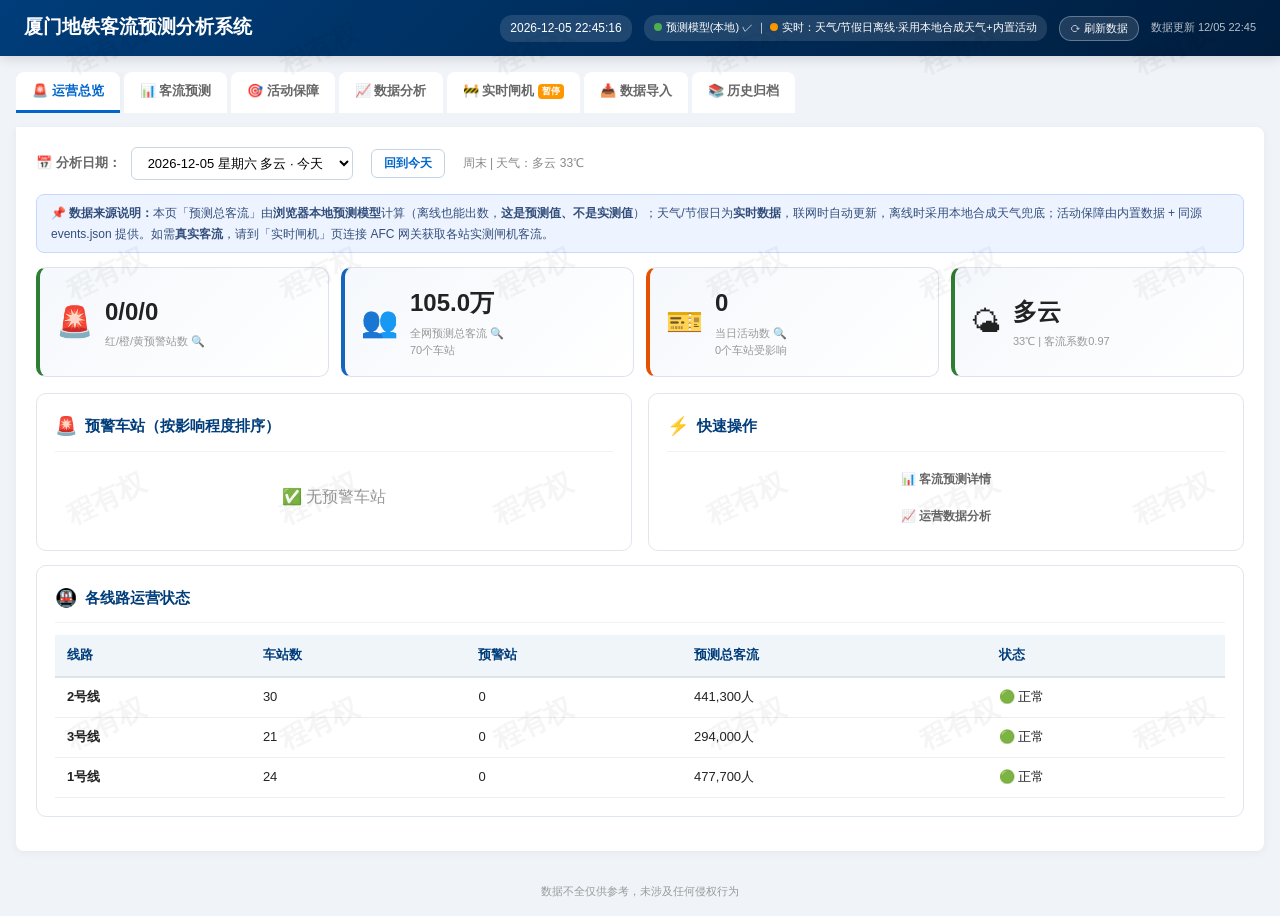
==== commit 3076a359: "还原为原始未混淆代码（用户要求撤销混淆加固）" ====
--- a/index.html
+++ b/index.html
@@ -333,13 +333,8083 @@
 </div>
 <div class="footer-note">数据不全仅供参考，未涉及任何侵权行为</div>
 
-<script>
-(function(_0x5f2783,_0x4c4972){var _0x134269=_0x37a7,_0xd1331e=_0x5f2783();while(!![]){try{var _0x189138=parseInt(_0x134269(0x1ec))/0x1+parseInt(_0x134269(0x1d8))/0x2*(parseInt(_0x134269(0x1e4))/0x3)+parseInt(_0x134269(0x1e8))/0x4*(parseInt(_0x134269(0x1fa))/0x5)+-parseInt(_0x134269(0x1d5))/0x6+parseInt(_0x134269(0x1f0))/0x7*(-parseInt(_0x134269(0x1dc))/0x8)+-parseInt(_0x134269(0x1ee))/0x9+parseInt(_0x134269(0x1ef))/0xa*(parseInt(_0x134269(0x1d4))/0xb);if(_0x189138===_0x4c4972)break;else _0xd1331e['push'](_0xd1331e['shift']());}catch(_0xb55f54){_0xd1331e['push'](_0xd1331e['shift']());}}}(_0x1c8c,0xce5bc));function _0x37a7(_0x4b71bc,_0x3a32b3){_0x4b71bc=_0x4b71bc-0x1d3;var _0x1c8c96=_0x1c8c();var _0x37a7bb=_0x1c8c96[_0x4b71bc];if(_0x37a7['sLNQFj']===undefined){var _0x3564b7=function(_0x21f719){var _0x5c7ae4='abcdefghijklmnopqrstuvwxyzABCDEFGHIJKLMNOPQRSTUVWXYZ0123456789+/=';var _0x336a62='',_0x38b87c='';for(var _0x90e8d6=0x0,_0x38ceba,_0x1ddefc,_0x404ef9=0x0;_0x1ddefc=_0x21f719['charAt'](_0x404ef9++);~_0x1ddefc&&(_0x38ceba=_0x90e8d6%0x4?_0x38ceba*0x40+_0x1ddefc:_0x1ddefc,_0x90e8d6++%0x4)?_0x336a62+=String['fromCharCode'](0xff&_0x38ceba>>(-0x2*_0x90e8d6&0x6)):0x0){_0x1ddefc=_0x5c7ae4['indexOf'](_0x1ddefc);}for(var _0x1c854b=0x0,_0x3b984e=_0x336a62['length'];_0x1c854b<_0x3b984e;_0x1c854b++){_0x38b87c+='%'+('00'+_0x336a62['charCodeAt'](_0x1c854b)['toString'](0x10))['slice'](-0x2);}return decodeURIComponent(_0x38b87c);};_0x37a7['EwPCCD']=_0x3564b7,_0x37a7['qMJWse']={},_0x37a7['sLNQFj']=!![];}var _0x4e2aeb=_0x1c8c96[0x0];_0x37a7['BbSeYN']!==_0x4e2aeb&&(_0x37a7['qMJWse']={},_0x37a7['BbSeYN']=_0x4e2aeb);var _0x2c7e61=_0x37a7['qMJWse'][_0x4b71bc];return _0x2c7e61===undefined?(_0x37a7bb=_0x37a7['EwPCCD'](_0x37a7bb),_0x37a7['qMJWse'][_0x4b71bc]=_0x37a7bb):_0x37a7bb=_0x2c7e61,_0x37a7bb;}function pad2(_0x59c7d2){var _0x180ae7=_0x37a7,_0x1f2831={'PSAlP':function(_0x55206c,_0x435c65){return _0x55206c(_0x435c65);}};return _0x1f2831[_0x180ae7(0x1ed)](String,_0x59c7d2)[_0x180ae7(0x1f4)](0x2,'0');}function esc(_0x2d7705){var _0x230335=_0x37a7,_0x551d8f={'Fnbba':function(_0x56da4b,_0x57ebff){return _0x56da4b(_0x57ebff);},'oUcHg':function(_0xda6579,_0x3ff73a){return _0xda6579==_0x3ff73a;},'sYeqX':_0x230335(0x1e1),'zAqRR':_0x230335(0x1ea)};return _0x551d8f[_0x230335(0x1db)](String,_0x551d8f[_0x230335(0x1df)](_0x2d7705,null)?'':_0x2d7705)[_0x230335(0x1fb)](/&/g,_0x230335(0x1f9))[_0x230335(0x1fb)](/</g,_0x551d8f[_0x230335(0x1d3)])[_0x230335(0x1fb)](/>/g,_0x230335(0x1d9))[_0x230335(0x1fb)](/"/g,_0x551d8f[_0x230335(0x1f3)]);}function fmtDate(_0x2ad411){var _0x1c6481=_0x37a7,_0x2b8f18={'nTVvU':function(_0x4eba5f,_0x30f969){return _0x4eba5f+_0x30f969;},'UeNwF':function(_0x567a5b,_0x1b91b0){return _0x567a5b+_0x1b91b0;},'vsrlC':function(_0x4ebeb1,_0xe246ae){return _0x4ebeb1(_0xe246ae);}};return _0x2b8f18['nTVvU'](_0x2b8f18['nTVvU'](_0x2b8f18[_0x1c6481(0x1f6)](_0x2b8f18[_0x1c6481(0x1e5)](_0x2ad411[_0x1c6481(0x1e6)](),'-'),_0x2b8f18[_0x1c6481(0x1fc)](pad2,_0x2ad411[_0x1c6481(0x1f8)]()+0x1)),'-'),pad2(_0x2ad411['getDate']()));}function todayStr(){var _0x1607bc=_0x37a7,_0x128e36={'IjpQd':function(_0x3e3333,_0x1c190e){return _0x3e3333(_0x1c190e);}};return _0x128e36[_0x1607bc(0x1f7)](fmtDate,new Date());}function addDays(_0x3aedcc,_0x56e078){var _0x32d0d3=_0x37a7,_0xbc84b={'mbuzK':function(_0x19adde,_0x357591){return _0x19adde-_0x357591;}},_0x102547=_0x3aedcc[_0x32d0d3(0x1e7)]('-'),_0x37e02e=new Date(+_0x102547[0x0],_0xbc84b[_0x32d0d3(0x1dd)](+_0x102547[0x1],0x1),+_0x102547[0x2]);return _0x37e02e[_0x32d0d3(0x1e0)](_0x37e02e['getDate']()+_0x56e078),fmtDate(_0x37e02e);}function _0x1c8c(){var _0x38a415=['t05KywO','B1vJsgC','C2v0rgf0zq','jMX0oW','uM5du2e','thDPuMC','mtmZntzXBLDkthe','BLrwDLu','z2v0rNvSBfLLyxi','C3bSAxq','mJa3ndG2oefju1DiAa','z2v0u2vJB25KCW','jNf1B3q7','Dgv4DenVBNrLBNq','mtq4mJq0ou1ZBezwuq','ufnbBfa','nJe1mdGZnhfdyvrHAW','mtm5mde1mtbKAuXIq20','mJi0ntu1ohzTz3nhwG','z2v0twLUDxrLCW','t2fRt1O','EKfXuLi','CgfKu3rHCNq','vfvczvm','vwvoD0y','swPWuwq','z2v0tw9UDgG','jMfTCdS','nufQtezXCq','CMvWBgfJzq','DNnYBem','C1LLCvG','mtfoBhf0u2C','odu1mZyWnLvpywHbtW','BgL2zvrPBwu','zunSDe0','mJm2wxnKC25K','jMD0oW','EejZv3O','rM5IyMe','mJr6sNbqCxu','Bwj1EKS'];_0x1c8c=function(){return _0x38a415;};return _0x1c8c();}function dateLabel(_0x14d5aa){var _0x16e254=_0x37a7,_0x5aaaa6={'TUBeS':function(_0x1d5c77){return _0x1d5c77();},'RnCSa':function(_0x23a246,_0x2f6a46){return _0x23a246===_0x2f6a46;},'eCltM':function(_0x4bcd0b,_0x9447b1,_0x4ad3b4){return _0x4bcd0b(_0x9447b1,_0x4ad3b4);},'OakOZ':function(_0x34c514,_0x19673a,_0x4afa6c){return _0x34c514(_0x19673a,_0x4afa6c);}},_0x5f332d=_0x5aaaa6[_0x16e254(0x1f5)](todayStr);if(_0x5aaaa6[_0x16e254(0x1e2)](_0x14d5aa,_0x5f332d))return'今天';if(_0x14d5aa===_0x5aaaa6[_0x16e254(0x1d7)](addDays,_0x5f332d,0x1))return'明天';if(_0x14d5aa===_0x5aaaa6[_0x16e254(0x1f2)](addDays,_0x5f332d,0x2))return'后天';return'';}function updateClock(){var _0x498881=_0x37a7,_0x2e0d6e={'ptVAZ':_0x498881(0x1d6),'xBsWz':function(_0xb1be7e,_0x2a458a){return _0xb1be7e+_0x2a458a;},'LwiRg':function(_0x264406,_0x3859ba){return _0x264406+_0x3859ba;},'qOAoy':function(_0x20d277,_0x3a9ce5){return _0x20d277(_0x3a9ce5);},'ONdaj':function(_0x3ccdf8,_0x9f9a){return _0x3ccdf8(_0x9f9a);}},_0x3666ba=new Date();document['getElementById'](_0x2e0d6e['ptVAZ'])[_0x498881(0x1eb)]=_0x2e0d6e[_0x498881(0x1da)](_0x2e0d6e[_0x498881(0x1da)](_0x2e0d6e[_0x498881(0x1e3)](_0x2e0d6e['xBsWz'](_0x2e0d6e['qOAoy'](fmtDate,_0x3666ba),'\x20'),pad2(_0x3666ba['getHours']())),':')+_0x2e0d6e[_0x498881(0x1de)](pad2,_0x3666ba[_0x498881(0x1f1)]())+':',pad2(_0x3666ba[_0x498881(0x1e9)]()));}setInterval(updateClock,0x3e8),updateClock();
+<script>
+// ==================== 日期基准（本地时区 / 跨零点自动刷新） ====================
+// 原实现用 new Date().toISOString().slice(0,10) —— 取的是 UTC 日期。
+// 北京时间 = UTC+8，每天 00:00~07:59 会返回"前一天"，是日期不准的根源之一。
+function pad2(n){return String(n).padStart(2,'0');}
+function esc(s){return String(s==null?'':s).replace(/&/g,'&amp;').replace(/</g,'&lt;').replace(/>/g,'&gt;').replace(/"/g,'&quot;');}
+function fmtDate(d){return d.getFullYear()+'-'+pad2(d.getMonth()+1)+'-'+pad2(d.getDate());}
+function todayStr(){return fmtDate(new Date());}            // 本地时区（北京时间）
+function addDays(ds,n){var p=ds.split('-');var d=new Date(+p[0],+p[1]-1,+p[2]);d.setDate(d.getDate()+n);return fmtDate(d);}
+function dateLabel(d){
+  var t=todayStr();
+  if(d===t)return '今天';
+  if(d===addDays(t,1))return '明天';
+  if(d===addDays(t,2))return '后天';
+  return '';
+}
+
+// ==================== LIVE CLOCK ====================
+function updateClock(){
+  var n=new Date();
+  document.getElementById('liveTime').textContent=
+    fmtDate(n)+' '+pad2(n.getHours())+':'+pad2(n.getMinutes())+':'+pad2(n.getSeconds());
+}
+setInterval(updateClock,1000);updateClock();
+
+// ==================== EMBEDDED DATA ====================
+// Note: CRAWLED data from original system preserved; extended with operations data
 </script>
 
 
-<script>
-var _0x4fab84=_0x5b33;(function(_0x392d0c,_0x3a6ea5){var _0x4ee548=_0x5b33,_0x56dfa4=_0x392d0c();while(!![]){try{var _0x10d917=-parseInt(_0x4ee548(0x5fc))/0x1+parseInt(_0x4ee548(0x5c5))/0x2+parseInt(_0x4ee548(0xdd))/0x3*(-parseInt(_0x4ee548(0x34e))/0x4)+parseInt(_0x4ee548(0x16e))/0x5*(-parseInt(_0x4ee548(0x225))/0x6)+parseInt(_0x4ee548(0x490))/0x7+parseInt(_0x4ee548(0x482))/0x8+parseInt(_0x4ee548(0x56a))/0x9;if(_0x10d917===_0x3a6ea5)break;else _0x56dfa4['push'](_0x56dfa4['shift']());}catch(_0x53bef2){_0x56dfa4['push'](_0x56dfa4['shift']());}}}(_0x32e4,0xd8948));var CRAWLED={'weather':{'source':_0x4fab84(0x1c8),'source_url':_0x4fab84(0x243),'city_code':_0x4fab84(0x2e0),'crawl_time':_0x4fab84(0x122),'current':{'temperature':_0x4fab84(0x511),'humidity':_0x4fab84(0x3fe),'air_quality':'优','pm25':0x12,'pm10':0x28,'ganmao':'各类人群可自由活动'},'forecast':[{'date':_0x4fab84(0x552),'week':_0x4fab84(0x2cb),'sunrise':_0x4fab84(0x565),'high':_0x4fab84(0x47f),'low':_0x4fab84(0x223),'weather':'晴','wind_dir':_0x4fab84(0x42c),'wind_level':'2级','aqi':0x2b,'aqi_level':null},{'date':_0x4fab84(0x3e2),'week':'星期五','sunrise':'05:32','high':_0x4fab84(0x47f),'low':_0x4fab84(0x60e),'weather':'晴','wind_dir':_0x4fab84(0x561),'wind_level':'2级','aqi':0x2d,'aqi_level':null},{'date':'2026-07-25','week':'星期六','sunrise':_0x4fab84(0x183),'high':'高温\x2031℃','low':_0x4fab84(0x223),'weather':'多云','wind_dir':_0x4fab84(0x561),'wind_level':'3级','aqi':0x32,'aqi_level':null},{'date':'2026-07-26','week':_0x4fab84(0x319),'sunrise':_0x4fab84(0x1c2),'high':'高温\x2027℃','low':_0x4fab84(0x129),'weather':'中雨','wind_dir':'东南风','wind_level':'4级','aqi':0x24,'aqi_level':null},{'date':_0x4fab84(0x627),'week':_0x4fab84(0x117),'sunrise':_0x4fab84(0x1c2),'high':_0x4fab84(0x237),'low':_0x4fab84(0x60e),'weather':'阴','wind_dir':'东南风','wind_level':'2级','aqi':0x28,'aqi_level':null},{'date':_0x4fab84(0x108),'week':'星期二','sunrise':_0x4fab84(0x410),'high':_0x4fab84(0x4df),'low':_0x4fab84(0x129),'weather':'小雨','wind_dir':_0x4fab84(0x3dc),'wind_level':'2级','aqi':0x2e,'aqi_level':null},{'date':'2026-07-29','week':_0x4fab84(0x422),'sunrise':_0x4fab84(0x410),'high':_0x4fab84(0x377),'low':_0x4fab84(0x60e),'weather':'中雨','wind_dir':_0x4fab84(0x3dc),'wind_level':'2级','aqi':0x24,'aqi_level':null},{'date':_0x4fab84(0x4d7),'week':_0x4fab84(0x2cb),'sunrise':_0x4fab84(0x2b0),'high':_0x4fab84(0x4df),'low':'低温\x2026℃','weather':'大雨','wind_dir':'东南风','wind_level':'2级','aqi':0x15,'aqi_level':null},{'date':_0x4fab84(0x5b0),'week':'星期五','sunrise':_0x4fab84(0x2b0),'high':'高温\x2031℃','low':_0x4fab84(0x60e),'weather':'大雨','wind_dir':_0x4fab84(0x42c),'wind_level':'2级','aqi':0x14,'aqi_level':null},{'date':_0x4fab84(0x154),'week':'星期六','sunrise':'05:36','high':_0x4fab84(0x57e),'low':_0x4fab84(0x60e),'weather':'暴雨','wind_dir':'西南风','wind_level':'2级','aqi':0x13,'aqi_level':null},{'date':'2026-08-02','week':_0x4fab84(0x319),'sunrise':_0x4fab84(0x3a1),'high':'高温\x2030℃','low':_0x4fab84(0x60e),'weather':'大雨','wind_dir':'南风','wind_level':'2级','aqi':0x11,'aqi_level':null},{'date':_0x4fab84(0x102),'week':_0x4fab84(0x117),'sunrise':'05:36','high':_0x4fab84(0x57e),'low':'低温\x2025℃','weather':'中雨','wind_dir':_0x4fab84(0x561),'wind_level':'2级','aqi':0x15,'aqi_level':null},{'date':_0x4fab84(0x5a2),'week':'星期二','sunrise':_0x4fab84(0x498),'high':'高温\x2031℃','low':_0x4fab84(0x60e),'weather':'阴','wind_dir':_0x4fab84(0x561),'wind_level':'2级','aqi':0x1d,'aqi_level':null},{'date':_0x4fab84(0x497),'week':'星期三','sunrise':_0x4fab84(0x498),'high':_0x4fab84(0x47f),'low':_0x4fab84(0x60e),'weather':'小雨','wind_dir':'东风','wind_level':'2级','aqi':0x1f,'aqi_level':null},{'date':_0x4fab84(0x3a8),'week':'星期四','sunrise':_0x4fab84(0x5e9),'high':_0x4fab84(0x47f),'low':_0x4fab84(0x60e),'weather':'小雨','wind_dir':'东风','wind_level':'2级','aqi':0x20,'aqi_level':null}],'yesterday':{'date':_0x4fab84(0x1d7),'high':_0x4fab84(0x47f),'low':_0x4fab84(0x223),'weather':'晴','wind_dir':_0x4fab84(0x42c),'wind_level':'2级'}},'holidays':{'source':'timor.tech\x20节假日API','source_url':_0x4fab84(0x136),'crawl_time':_0x4fab84(0x122),'days':[{'date':_0x4fab84(0x552),'type_code':0x0,'type_name':'周四','week':0x4,'holiday':null},{'date':_0x4fab84(0x3e2),'type_code':0x0,'type_name':'周五','week':0x5,'holiday':null},{'date':_0x4fab84(0x585),'type_code':0x1,'type_name':'周六','week':0x6,'holiday':null},{'date':'2026-07-26','type_code':0x1,'type_name':'周日','week':0x7,'holiday':null},{'date':_0x4fab84(0x627),'type_code':0x0,'type_name':'周一','week':0x1,'holiday':null},{'date':'2026-07-28','type_code':0x0,'type_name':'周二','week':0x2,'holiday':null},{'date':_0x4fab84(0x54e),'type_code':0x0,'type_name':'周三','week':0x3,'holiday':null},{'date':_0x4fab84(0x4d7),'type_code':0x0,'type_name':'周四','week':0x4,'holiday':null},{'date':_0x4fab84(0x5b0),'error':'HTTP\x20Error\x20429:\x20Too\x20Many\x20Requests'},{'date':_0x4fab84(0x154),'error':'HTTP\x20Error\x20429:\x20Too\x20Many\x20Requests'},{'date':_0x4fab84(0x528),'error':_0x4fab84(0x37b)},{'date':_0x4fab84(0x102),'error':_0x4fab84(0x37b)},{'date':'2026-08-04','error':_0x4fab84(0x37b)},{'date':_0x4fab84(0x497),'error':_0x4fab84(0x37b)},{'date':'2026-08-06','error':_0x4fab84(0x37b)}]},'hotsearch':{'source':'百度热搜榜\x20(top.baidu.com)','source_url':_0x4fab84(0x5c4),'crawl_time':_0x4fab84(0x558),'hot_words':[{'rank':0x1,'word':_0x4fab84(0x3bb),'hot_score':0x789def},{'rank':0x2,'word':_0x4fab84(0x4eb),'hot_score':0x7728bb},{'rank':0x3,'word':_0x4fab84(0xd6),'hot_score':0x75b082},{'rank':0x4,'word':_0x4fab84(0x320),'hot_score':0x744344},{'rank':0x5,'word':_0x4fab84(0x50a),'hot_score':0x72ca68},{'rank':0x6,'word':_0x4fab84(0x38c),'hot_score':0x715868},{'rank':0x7,'word':_0x4fab84(0x39c),'hot_score':0x6fe192},{'rank':0x8,'word':_0x4fab84(0x432),'hot_score':0x6e5fe2},{'rank':0x9,'word':_0x4fab84(0x29a),'hot_score':0x6ce8c7},{'rank':0xa,'word':_0x4fab84(0x5cb),'hot_score':0x6b8e77},{'rank':0xb,'word':_0x4fab84(0x184),'hot_score':0x6a146c},{'rank':0xc,'word':'中纪委一日连打三“虎”','hot_score':0x689ae3},{'rank':0xd,'word':'荣耀更换logo','hot_score':0x671644},{'rank':0xe,'word':_0x4fab84(0x503),'hot_score':0x65b5cc},{'rank':0xf,'word':_0x4fab84(0x119),'hot_score':0x644b74},{'rank':0x10,'word':_0x4fab84(0x3e1),'hot_score':0x62d812},{'rank':0x11,'word':_0x4fab84(0x2cc),'hot_score':0x61491d},{'rank':0x12,'word':_0x4fab84(0x2b7),'hot_score':0x5fda73},{'rank':0x13,'word':_0x4fab84(0x364),'hot_score':0x5e411f},{'rank':0x14,'word':_0x4fab84(0x39d),'hot_score':0x5d078a},{'rank':0x15,'word':_0x4fab84(0x13e),'hot_score':0x5b7bd9},{'rank':0x16,'word':_0x4fab84(0x46f),'hot_score':0x59fdfc},{'rank':0x17,'word':_0x4fab84(0x541),'hot_score':0x58af62},{'rank':0x18,'word':_0x4fab84(0x287),'hot_score':0x57026a},{'rank':0x19,'word':_0x4fab84(0xda),'hot_score':0x55c89d},{'rank':0x1a,'word':_0x4fab84(0x3e9),'hot_score':0x5409d4},{'rank':0x1b,'word':_0x4fab84(0x2c8),'hot_score':0x52a81d},{'rank':0x1c,'word':'两兄弟暴雨前将满院粮食搬回屋','hot_score':0x513839},{'rank':0x1d,'word':_0x4fab84(0x454),'hot_score':0x4fc66e},{'rank':0x1e,'word':_0x4fab84(0x3d5),'hot_score':0x4e303e}],'xiamen_related':[]},'events':{'source':_0x4fab84(0x363),'source_urls':[_0x4fab84(0x52a),_0x4fab84(0x326),_0x4fab84(0x452),'https://www.xmtv.cn/xmtv/2026-07-01/98f687bb5f2c9330.html',_0x4fab84(0x33d)],'crawl_time':_0x4fab84(0x558),'events':[{'id':_0x4fab84(0x55f),'name':_0x4fab84(0x3ab),'type':'演唱会','date':_0x4fab84(0x3d3),'start_time':_0x4fab84(0x3ca),'end_time':_0x4fab84(0x4f7),'venue':_0x4fab84(0x241),'venue_capacity':0x4650,'expected_attendance':0x3a98,'price_range':_0x4fab84(0x33a),'source':_0x4fab84(0x4b4),'source_url':_0x4fab84(0x52a),'ticket_status':_0x4fab84(0x24c)},{'id':'EVT-002','name':_0x4fab84(0x2e4),'type':_0x4fab84(0xdc),'date':'2026-07-25','start_time':_0x4fab84(0x3ca),'end_time':_0x4fab84(0x4f7),'venue':'厦门奥林匹克体育中心-凤凰体育馆','venue_capacity':0x4650,'expected_attendance':0x4650,'price_range':_0x4fab84(0x1a6),'source':_0x4fab84(0x4b4),'source_url':_0x4fab84(0x326),'ticket_status':_0x4fab84(0x24c)},{'id':'EVT-003','name':'蒲熠星《银河系旅行攻略》巡回演唱会-厦门','type':_0x4fab84(0xdc),'date':'2026-08-01','start_time':_0x4fab84(0x3ca),'end_time':'22:00','venue':_0x4fab84(0x241),'venue_capacity':0x4650,'expected_attendance':0x2ee0,'price_range':_0x4fab84(0x40f),'source':_0x4fab84(0x48b),'source_url':'https://xm.bendibao.com/xiuxian/','ticket_status':_0x4fab84(0x24c)},{'id':_0x4fab84(0x4f2),'name':'李健\x22万物安生时\x222026-2027巡回演唱会-厦门站','type':'演唱会','date':'2026-08-08','start_time':_0x4fab84(0x43d),'end_time':_0x4fab84(0x4f7),'venue':_0x4fab84(0x241),'venue_capacity':0x4650,'expected_attendance':0x4268,'price_range':_0x4fab84(0x205),'source':_0x4fab84(0x4b4),'source_url':_0x4fab84(0x326),'ticket_status':_0x4fab84(0x24c)},{'id':_0x4fab84(0x4c5),'name':'周华健2026\x22少年的奇幻之旅3.0\x22巡演-厦门站','type':_0x4fab84(0xdc),'date':_0x4fab84(0x48d),'start_time':'19:00','end_time':_0x4fab84(0x4f7),'venue':_0x4fab84(0x241),'venue_capacity':0x4650,'expected_attendance':0x4650,'price_range':'399-2088元','source':_0x4fab84(0x4b4),'source_url':_0x4fab84(0x326),'ticket_status':_0x4fab84(0x24c)},{'id':_0x4fab84(0x4dc),'name':_0x4fab84(0x4da),'type':'展览会','date':_0x4fab84(0x4d6),'end_date':_0x4fab84(0x3d3),'start_time':_0x4fab84(0x27f),'end_time':_0x4fab84(0x451),'venue':_0x4fab84(0x590),'hall':_0x4fab84(0x514),'venue_capacity':0xc350,'expected_attendance':0x1f40,'source':_0x4fab84(0x2c0),'source_url':_0x4fab84(0x452),'ticket_status':_0x4fab84(0x21c)},{'id':'EVT-007','name':'电力建设科技发展大会暨第二届电力智能新型施工装备展','type':_0x4fab84(0x35c),'date':_0x4fab84(0x54e),'end_date':'2026-07-31','start_time':_0x4fab84(0x27f),'end_time':_0x4fab84(0x451),'venue':'厦门国际会议展览中心','hall':_0x4fab84(0x358),'venue_capacity':0xc350,'expected_attendance':0x1770,'source':_0x4fab84(0x2c0),'source_url':_0x4fab84(0x452),'ticket_status':_0x4fab84(0x21c)},{'id':_0x4fab84(0x5f4),'name':_0x4fab84(0x14d),'type':_0x4fab84(0x35c),'date':_0x4fab84(0x49d),'end_date':_0x4fab84(0x5c1),'start_time':'09:00','end_time':'17:00','venue':_0x4fab84(0x590),'hall':'B3-B4展厅','venue_capacity':0xc350,'expected_attendance':0x3a98,'source':_0x4fab84(0x2c0),'source_url':_0x4fab84(0x452),'ticket_status':_0x4fab84(0x624)},{'id':_0x4fab84(0x48a),'name':'CXPE厦门印刷包装瓦楞彩盒产业博览会','type':_0x4fab84(0x35c),'date':_0x4fab84(0x49c),'end_date':_0x4fab84(0x4a5),'start_time':_0x4fab84(0x27f),'end_time':'17:00','venue':_0x4fab84(0x590),'venue_capacity':0xc350,'expected_attendance':0x1388,'source':_0x4fab84(0x2c0),'source_url':'https://www.xicec.com','ticket_status':_0x4fab84(0x21c)},{'id':'EVT-010','name':'第一届梦鱼动漫游戏嘉年华','type':'漫展','date':_0x4fab84(0x49c),'end_date':_0x4fab84(0x5c1),'start_time':_0x4fab84(0x27f),'end_time':_0x4fab84(0x451),'venue':'厦门国际会议展览中心','venue_capacity':0xc350,'expected_attendance':0x2710,'source':'厦门国际会展中心官网','source_url':_0x4fab84(0x452),'ticket_status':'已开票'},{'id':_0x4fab84(0x3db),'name':_0x4fab84(0x126),'type':_0x4fab84(0x35c),'date':'2026-08-13','end_date':_0x4fab84(0x453),'start_time':'09:00','end_time':_0x4fab84(0x451),'venue':'厦门国际会议展览中心','venue_capacity':0xc350,'expected_attendance':0x2ee0,'source':'厦门国际会展中心官网','source_url':'https://www.xicec.com','ticket_status':_0x4fab84(0x624)},{'id':'EVT-012','name':'\x22来厦门\x20猫一夏\x22暑期文旅活动(3000场次)','type':_0x4fab84(0x3b7),'date':'2026-07-01','end_date':_0x4fab84(0x382),'venue':_0x4fab84(0x208),'venue_capacity':0x186a0,'expected_attendance':0xc350,'source':'厦门电视台','source_url':'https://www.xmtv.cn/xmtv/2026-07-01/98f687bb5f2c9330.html','ticket_status':_0x4fab84(0x4f5)},{'id':_0x4fab84(0x5d4),'name':_0x4fab84(0x380),'type':'演出','date':_0x4fab84(0x4d6),'end_date':_0x4fab84(0x4b0),'venue':_0x4fab84(0x4f1),'venue_capacity':0x4b0,'expected_attendance':0x1f40,'source':'厦门日报/今日头条','source_url':_0x4fab84(0x33d),'ticket_status':'已开票'}]},'metro':{'source':_0x4fab84(0x4c4),'source_urls':[_0x4fab84(0x292),_0x4fab84(0x210),_0x4fab84(0x559)],'crawl_time':_0x4fab84(0x558),'lines':{'1号线':{'color':_0x4fab84(0x132),'stations':[_0x4fab84(0x356),'中山公园',_0x4fab84(0x4f0),'文灶',_0x4fab84(0x177),'莲坂','莲花路口','吕厝',_0x4fab84(0x19d),'塘边','火炬园','殿前','高崎',_0x4fab84(0x115),_0x4fab84(0x60f),_0x4fab84(0x51e),_0x4fab84(0x245),'官任',_0x4fab84(0x123),_0x4fab84(0x37f),_0x4fab84(0x37c),_0x4fab84(0x50b),'厦门北站','岩内'],'length_km':30.3,'opened':_0x4fab84(0x595)},'2号线':{'color':_0x4fab84(0x4ee),'stations':[_0x4fab84(0x1a5),'东孚','东瑶','新阳大道','新垵',_0x4fab84(0x476),_0x4fab84(0x47e),_0x4fab84(0x40c),_0x4fab84(0x592),_0x4fab84(0x448),_0x4fab84(0x140),_0x4fab84(0x162),'湖滨中路',_0x4fab84(0x2f2),_0x4fab84(0x229),'吕厝','江头','后埔','蔡塘',_0x4fab84(0x3e7),'岭兜',_0x4fab84(0x15e),'何厝',_0x4fab84(0x1c6),'东宅',_0x4fab84(0x2bb),'五通','湿地公园','钟宅','五缘湾'],'length_km':41.6,'opened':_0x4fab84(0x2e3),'note':_0x4fab84(0x611)},'3号线':{'color':_0x4fab84(0x2fb),'stations':['厦门火车站',_0x4fab84(0x177),_0x4fab84(0x2f2),'人才中心',_0x4fab84(0x2ef),'华荣路',_0x4fab84(0x2de),_0x4fab84(0x52f),'安兜','坂尚',_0x4fab84(0x19c),_0x4fab84(0x5ed),'国际博览中心','东界','洪坑','林前','鼓锣','翔安市民公园','浦边','后村','蔡厝'],'length_km':26.5,'opened':_0x4fab84(0xd2),'note':_0x4fab84(0x3e5)}},'venue_map':{'厦门奥林匹克体育中心-凤凰体育馆':{'primary_station':_0x4fab84(0x46a),'venue_capacity':0x4650,'nearby_stations':[{'station':'国际博览中心','line':_0x4fab84(0x27b),'distance_m':0x258,'impact_level':0x5},{'station':'东界','line':_0x4fab84(0x27b),'distance_m':0x5dc,'impact_level':0x3},{'station':'洪坑','line':_0x4fab84(0x27b),'distance_m':0x9c4,'impact_level':0x2},{'station':'林前','line':_0x4fab84(0x27b),'distance_m':0xdac,'impact_level':0x2}]},'厦门奥林匹克体育中心-白鹭体育场':{'primary_station':_0x4fab84(0x46a),'venue_capacity':0xea60,'nearby_stations':[{'station':_0x4fab84(0x46a),'line':_0x4fab84(0x27b),'distance_m':0x258,'impact_level':0x5},{'station':'东界','line':_0x4fab84(0x27b),'distance_m':0x578,'impact_level':0x4},{'station':'洪坑','line':_0x4fab84(0x27b),'distance_m':0x960,'impact_level':0x3},{'station':'林前','line':_0x4fab84(0x27b),'distance_m':0xd48,'impact_level':0x3},{'station':'五缘湾','line':_0x4fab84(0x1a3),'distance_m':0x1194,'impact_level':0x2}]},'厦门国际会议展览中心':{'primary_station':'湿地公园','nearby_stations':[{'station':'湿地公园','line':_0x4fab84(0x515),'distance_m':0x320,'impact_level':0x5},{'station':'钟宅','line':_0x4fab84(0x515),'distance_m':0x4b0,'impact_level':0x4},{'station':'五缘湾','line':_0x4fab84(0x515),'distance_m':0x5dc,'impact_level':0x4},{'station':_0x4fab84(0x1c6),'line':_0x4fab84(0x515),'distance_m':0x7d0,'impact_level':0x3},{'station':'何厝','line':_0x4fab84(0x515),'distance_m':0x9c4,'impact_level':0x2}]},'厦门市体育中心':{'primary_station':_0x4fab84(0x2f2),'nearby_stations':[{'station':_0x4fab84(0x2f2),'line':'2号线','distance_m':0x12c,'impact_level':0x5},{'station':_0x4fab84(0x229),'line':_0x4fab84(0x515),'distance_m':0x258,'impact_level':0x4},{'station':'湖滨东路','line':_0x4fab84(0x174),'distance_m':0x320,'impact_level':0x3},{'station':_0x4fab84(0x1f4),'line':_0x4fab84(0x27b),'distance_m':0x3e8,'impact_level':0x3},{'station':'莲坂','line':'1号线','distance_m':0x4b0,'impact_level':0x2}]},'厦门嘉庚剧院':{'primary_station':'诚毅广场','nearby_stations':[{'station':'诚毅广场','line':_0x4fab84(0x174),'distance_m':0x1f4,'impact_level':0x5},{'station':'官任','line':_0x4fab84(0x174),'distance_m':0x3e8,'impact_level':0x3},{'station':_0x4fab84(0x37c),'line':_0x4fab84(0x174),'distance_m':0x5dc,'impact_level':0x2}]}},'station_types':{'吕厝':'换乘','火炬园':'换乘','体育中心':'换乘','湖滨东路':'换乘','五缘湾':'换乘','厦门北站':'枢纽','高崎':'枢纽','厦门火车站':'枢纽','邮轮中心':'枢纽','集美学村':'景区','园博苑':'景区','湿地公园':'景区','钟宅':'景区','镇海路':'商圈','中山公园':'商圈','莲坂':'商圈','江头':'商圈','观音山':'商圈','诚毅广场':'商圈','将军祠':'通勤','文灶':'通勤','莲花路口':'通勤','乌石浦':'商圈','塘边':'通勤','殿前':'通勤','杏林村':'通勤','杏锦路':'通勤','官任':'通勤','集美软件园':'通勤','集美大道':'通勤','天水路':'通勤','岩内':'通勤','天竺山':'通勤','东孚':'通勤','东瑶':'通勤','新阳大道':'通勤','新垵':'通勤','翁角路':'通勤','马青路':'通勤','海沧行政中心':'通勤','海沧商务中心':'通勤','海沧湾公园':'通勤','建业路':'通勤','湖滨中路':'通勤','育秀东路':'通勤','后埔':'通勤','蔡塘':'通勤','古地石':'通勤','岭兜':'通勤','软件园二期':'通勤','何厝':'通勤','东宅':'通勤','两岸金融中心':'通勤','五通':'通勤','人才中心':'通勤','湖里公园':'通勤','华荣路':'通勤','小东山':'通勤','安兜':'通勤','坂尚':'通勤','湖里创新园':'通勤','国际博览中心':_0x4fab84(0x1b6),'东界':'通勤','洪坑':'通勤','林前':'通勤','鼓锣':'通勤','翔安市民公园':'通勤','浦边':'通勤','后村':'通勤','蔡厝':'通勤'},'station_flow_weight':{'吕厝':0x1,'火炬园':0.85,'体育中心':0.8,'湖滨东路':0.75,'镇海路':0.5,'厦门北站':0.7,'厦门火车站':0.6,'高崎':0.35,'邮轮中心':0.3,'莲坂':0.45,'江头':0.4,'集美学村':0.35,'园博苑':0.3,'五缘湾':0.45,'湿地公园':0.25,'中山公园':0.35,'诚毅广场':0.3,'观音山':0.25,'软件园二期':0.3,'蔡塘':0.25,'建业路':0.2,'湖滨中路':0.25,'育秀东路':0.2,'后埔':0.2,'岭兜':0.2,'古地石':0.18,'殿前':0.15,'乌石浦':0.18,'塘边':0.15,'文灶':0.22,'将军祠':0.15,'莲花路口':0.18,'杏锦路':0.12,'官任':0.15,'杏林村':0.12,'集美软件园':0.2,'集美大道':0.15,'天水路':0.12,'岩内':0.1,'天竺山':0.08,'东孚':0.1,'东瑶':0.08,'新阳大道':0.12,'新垵':0.15,'翁角路':0.1,'马青路':0.12,'海沧行政中心':0.15,'海沧商务中心':0.15,'海沧湾公园':0.12,'何厝':0.15,'东宅':0.1,'两岸金融中心':0.15,'五通':0.12,'钟宅':0.15,'人才中心':0.18,'湖里公园':0.15,'华荣路':0.12,'小东山':0.1,'安兜':0.1,'坂尚':0.1,'湖里创新园':0.12,'国际博览中心':0.35,'东界':0.1,'洪坑':0.08,'林前':0.08,'鼓锣':0.1,'翔安市民公园':0.12,'浦边':0.08,'后村':0.08,'蔡厝':0.1},'total_stations':0x4b,'total_lines':0x3,'operational_note':_0x4fab84(0x58a)},'crawlSummary':{'crawl_time':'2026-07-23\x2019:00:27','data_sources':[_0x4fab84(0x5c6),_0x4fab84(0x172),_0x4fab84(0x28f),_0x4fab84(0x167),_0x4fab84(0x26f),_0x4fab84(0xe5),_0x4fab84(0x4a6),_0x4fab84(0x23a),_0x4fab84(0x594),'抖音/小红书/微博/携程/大众点评\x20—\x20社交媒体热度排行']},'holidayMap':{'2026-07-23':{'date':'2026-07-23','type_code':0x0,'type_name':'周四','week':0x4,'holiday':null},'2026-07-24':{'date':'2026-07-24','type_code':0x0,'type_name':'周五','week':0x5,'holiday':null},'2026-07-25':{'date':'2026-07-25','type_code':0x1,'type_name':'周六','week':0x6,'holiday':null},'2026-07-26':{'date':_0x4fab84(0x2a1),'type_code':0x1,'type_name':'周日','week':0x7,'holiday':null},'2026-07-27':{'date':_0x4fab84(0x627),'type_code':0x0,'type_name':'周一','week':0x1,'holiday':null},'2026-07-28':{'date':_0x4fab84(0x108),'type_code':0x0,'type_name':'周二','week':0x2,'holiday':null},'2026-07-29':{'date':_0x4fab84(0x54e),'type_code':0x0,'type_name':'周三','week':0x3,'holiday':null},'2026-07-30':{'date':_0x4fab84(0x4d7),'type_code':0x0,'type_name':'周四','week':0x4,'holiday':null},'2026-07-31':{'date':_0x4fab84(0x5b0),'error':'HTTP\x20Error\x20429:\x20Too\x20Many\x20Requests'},'2026-08-01':{'date':_0x4fab84(0x154),'error':_0x4fab84(0x37b)},'2026-08-02':{'date':_0x4fab84(0x528),'error':_0x4fab84(0x37b)},'2026-08-03':{'date':_0x4fab84(0x102),'error':_0x4fab84(0x37b)},'2026-08-04':{'date':_0x4fab84(0x5a2),'error':'HTTP\x20Error\x20429:\x20Too\x20Many\x20Requests'},'2026-08-05':{'date':_0x4fab84(0x497),'error':_0x4fab84(0x37b)},'2026-08-06':{'date':_0x4fab84(0x3a8),'error':_0x4fab84(0x37b)}},'weatherMap':{'2026-07-23':{'date':'2026-07-23','week':_0x4fab84(0x2cb),'sunrise':'05:31','high':'高温\x2032℃','low':_0x4fab84(0x223),'weather':'晴','wind_dir':_0x4fab84(0x42c),'wind_level':'2级','aqi':0x2b,'aqi_level':null},'2026-07-24':{'date':_0x4fab84(0x3e2),'week':_0x4fab84(0xd7),'sunrise':'05:32','high':_0x4fab84(0x47f),'low':_0x4fab84(0x60e),'weather':'晴','wind_dir':_0x4fab84(0x561),'wind_level':'2级','aqi':0x2d,'aqi_level':null},'2026-07-25':{'date':_0x4fab84(0x585),'week':_0x4fab84(0x5bd),'sunrise':_0x4fab84(0x183),'high':_0x4fab84(0x57e),'low':_0x4fab84(0x223),'weather':'多云','wind_dir':_0x4fab84(0x561),'wind_level':'3级','aqi':0x32,'aqi_level':null},'2026-07-26':{'date':_0x4fab84(0x2a1),'week':_0x4fab84(0x319),'sunrise':_0x4fab84(0x1c2),'high':'高温\x2027℃','low':_0x4fab84(0x129),'weather':'中雨','wind_dir':_0x4fab84(0x3dc),'wind_level':'4级','aqi':0x24,'aqi_level':null},'2026-07-27':{'date':_0x4fab84(0x627),'week':'星期一','sunrise':_0x4fab84(0x1c2),'high':_0x4fab84(0x237),'low':'低温\x2026℃','weather':'阴','wind_dir':_0x4fab84(0x3dc),'wind_level':'2级','aqi':0x28,'aqi_level':null},'2026-07-28':{'date':_0x4fab84(0x108),'week':_0x4fab84(0x283),'sunrise':_0x4fab84(0x410),'high':_0x4fab84(0x4df),'low':_0x4fab84(0x129),'weather':'小雨','wind_dir':_0x4fab84(0x3dc),'wind_level':'2级','aqi':0x2e,'aqi_level':null},'2026-07-29':{'date':_0x4fab84(0x54e),'week':_0x4fab84(0x422),'sunrise':_0x4fab84(0x410),'high':_0x4fab84(0x377),'low':_0x4fab84(0x60e),'weather':'中雨','wind_dir':_0x4fab84(0x3dc),'wind_level':'2级','aqi':0x24,'aqi_level':null},'2026-07-30':{'date':_0x4fab84(0x4d7),'week':_0x4fab84(0x2cb),'sunrise':_0x4fab84(0x2b0),'high':_0x4fab84(0x4df),'low':_0x4fab84(0x60e),'weather':'大雨','wind_dir':_0x4fab84(0x3dc),'wind_level':'2级','aqi':0x15,'aqi_level':null},'2026-07-31':{'date':_0x4fab84(0x5b0),'week':_0x4fab84(0xd7),'sunrise':'05:35','high':'高温\x2031℃','low':_0x4fab84(0x60e),'weather':'大雨','wind_dir':_0x4fab84(0x42c),'wind_level':'2级','aqi':0x14,'aqi_level':null},'2026-08-01':{'date':_0x4fab84(0x154),'week':_0x4fab84(0x5bd),'sunrise':_0x4fab84(0x3a1),'high':_0x4fab84(0x57e),'low':_0x4fab84(0x60e),'weather':'暴雨','wind_dir':_0x4fab84(0x42c),'wind_level':'2级','aqi':0x13,'aqi_level':null},'2026-08-02':{'date':_0x4fab84(0x528),'week':_0x4fab84(0x319),'sunrise':_0x4fab84(0x3a1),'high':_0x4fab84(0x377),'low':'低温\x2026℃','weather':'大雨','wind_dir':'南风','wind_level':'2级','aqi':0x11,'aqi_level':null},'2026-08-03':{'date':'2026-08-03','week':'星期一','sunrise':_0x4fab84(0x3a1),'high':'高温\x2031℃','low':_0x4fab84(0x129),'weather':'中雨','wind_dir':'东北风','wind_level':'2级','aqi':0x15,'aqi_level':null},'2026-08-04':{'date':_0x4fab84(0x5a2),'week':_0x4fab84(0x283),'sunrise':'05:37','high':_0x4fab84(0x57e),'low':_0x4fab84(0x60e),'weather':'阴','wind_dir':'东北风','wind_level':'2级','aqi':0x1d,'aqi_level':null},'2026-08-05':{'date':_0x4fab84(0x497),'week':_0x4fab84(0x422),'sunrise':_0x4fab84(0x498),'high':_0x4fab84(0x47f),'low':_0x4fab84(0x60e),'weather':'小雨','wind_dir':'东风','wind_level':'2级','aqi':0x1f,'aqi_level':null},'2026-08-06':{'date':_0x4fab84(0x3a8),'week':_0x4fab84(0x2cb),'sunrise':_0x4fab84(0x5e9),'high':_0x4fab84(0x47f),'low':'低温\x2026℃','weather':'小雨','wind_dir':'东风','wind_level':'2级','aqi':0x20,'aqi_level':null}},'stationInfo':{'镇海路':{'lines':['1号线'],'type':'商圈'},'中山公园':{'lines':['1号线'],'type':'商圈'},'将军祠':{'lines':[_0x4fab84(0x174)],'type':'通勤'},'文灶':{'lines':['1号线'],'type':'通勤'},'湖滨东路':{'lines':[_0x4fab84(0x174),_0x4fab84(0x27b)],'type':'换乘'},'莲坂':{'lines':['1号线'],'type':'商圈'},'莲花路口':{'lines':['1号线'],'type':'通勤'},'吕厝':{'lines':[_0x4fab84(0x174),'2号线'],'type':'换乘'},'乌石浦':{'lines':[_0x4fab84(0x174)],'type':'商圈'},'塘边':{'lines':[_0x4fab84(0x174)],'type':'通勤'},'火炬园':{'lines':['1号线','3号线'],'type':'换乘'},'殿前':{'lines':['1号线'],'type':'通勤'},'高崎':{'lines':['1号线'],'type':'枢纽'},'集美学村':{'lines':['1号线'],'type':'景区'},'园博苑':{'lines':['1号线'],'type':'景区'},'杏林村':{'lines':[_0x4fab84(0x174)],'type':'通勤'},'杏锦路':{'lines':['1号线'],'type':'通勤'},'官任':{'lines':['1号线'],'type':'通勤'},'诚毅广场':{'lines':['1号线'],'type':'商圈'},'集美软件园':{'lines':[_0x4fab84(0x174)],'type':'通勤'},'集美大道':{'lines':[_0x4fab84(0x174)],'type':'通勤'},'天水路':{'lines':[_0x4fab84(0x174)],'type':'通勤'},'厦门北站':{'lines':[_0x4fab84(0x174)],'type':'枢纽'},'岩内':{'lines':[_0x4fab84(0x174)],'type':'通勤'},'天竺山':{'lines':[_0x4fab84(0x515)],'type':'通勤'},'东孚':{'lines':[_0x4fab84(0x515)],'type':'通勤'},'东瑶':{'lines':[_0x4fab84(0x515)],'type':'通勤'},'新阳大道':{'lines':[_0x4fab84(0x515)],'type':'通勤'},'新垵':{'lines':['2号线'],'type':'通勤'},'翁角路':{'lines':[_0x4fab84(0x515)],'type':'通勤'},'马青路':{'lines':[_0x4fab84(0x515)],'type':'通勤'},'海沧行政中心':{'lines':[_0x4fab84(0x515)],'type':'通勤'},'海沧商务中心':{'lines':[_0x4fab84(0x515)],'type':'通勤'},'海沧湾公园':{'lines':[_0x4fab84(0x515)],'type':'通勤'},'邮轮中心':{'lines':['2号线'],'type':'枢纽'},'建业路':{'lines':[_0x4fab84(0x515)],'type':'通勤'},'湖滨中路':{'lines':[_0x4fab84(0x515)],'type':'通勤'},'体育中心':{'lines':[_0x4fab84(0x515),_0x4fab84(0x27b)],'type':'换乘'},'育秀东路':{'lines':['2号线'],'type':'通勤'},'江头':{'lines':['2号线'],'type':'商圈'},'后埔':{'lines':['2号线'],'type':'通勤'},'蔡塘':{'lines':[_0x4fab84(0x515)],'type':'通勤'},'古地石':{'lines':[_0x4fab84(0x515)],'type':'通勤'},'岭兜':{'lines':['2号线'],'type':'通勤'},'软件园二期':{'lines':[_0x4fab84(0x515)],'type':'通勤'},'何厝':{'lines':['2号线'],'type':'通勤'},'观音山':{'lines':[_0x4fab84(0x515)],'type':'商圈'},'东宅':{'lines':[_0x4fab84(0x515)],'type':'通勤'},'两岸金融中心':{'lines':[_0x4fab84(0x515)],'type':'通勤'},'五通':{'lines':[_0x4fab84(0x515)],'type':'通勤'},'湿地公园':{'lines':['2号线'],'type':'景区'},'钟宅':{'lines':[_0x4fab84(0x515)],'type':'景区'},'五缘湾':{'lines':[_0x4fab84(0x515),_0x4fab84(0x27b)],'type':'换乘'},'厦门火车站':{'lines':[_0x4fab84(0x27b)],'type':'枢纽'},'人才中心':{'lines':[_0x4fab84(0x27b)],'type':'通勤'},'湖里公园':{'lines':[_0x4fab84(0x27b)],'type':'通勤'},'华荣路':{'lines':['3号线'],'type':'通勤'},'小东山':{'lines':[_0x4fab84(0x27b)],'type':'通勤'},'安兜':{'lines':[_0x4fab84(0x27b)],'type':'通勤'},'坂尚':{'lines':['3号线'],'type':'通勤'},'湖里创新园':{'lines':['3号线'],'type':'通勤'},'国际博览中心':{'lines':[_0x4fab84(0x27b)],'type':'体育会展'},'东界':{'lines':['3号线'],'type':'通勤'},'洪坑':{'lines':[_0x4fab84(0x27b)],'type':'通勤'},'林前':{'lines':['3号线'],'type':'通勤'},'鼓锣':{'lines':[_0x4fab84(0x27b)],'type':'通勤'},'翔安市民公园':{'lines':[_0x4fab84(0x27b)],'type':'通勤'},'浦边':{'lines':[_0x4fab84(0x27b)],'type':'通勤'},'后村':{'lines':['3号线'],'type':'通勤'},'蔡厝':{'lines':[_0x4fab84(0x27b)],'type':'通勤'}},'allStations':['东孚','东宅','东瑶','东界','两岸金融中心','中山公园',_0x4fab84(0x19d),'五缘湾','五通',_0x4fab84(0x1f4),_0x4fab84(0x2f2),'何厝',_0x4fab84(0x376),'厦门北站',_0x4fab84(0x488),_0x4fab84(0x3e7),'后埔','后村','吕厝',_0x4fab84(0x60f),_0x4fab84(0x46a),'坂尚','塘边','天水路','天竺山','安兜','官任',_0x4fab84(0x4f0),_0x4fab84(0x52f),'岩内','岭兜',_0x4fab84(0x162),'文灶','新垵',_0x4fab84(0x48e),'杏林村',_0x4fab84(0x245),'林前','殿前','江头','洪坑','浦边',_0x4fab84(0x592),_0x4fab84(0x448),_0x4fab84(0x40c),_0x4fab84(0x177),'湖滨中路',_0x4fab84(0x2ef),_0x4fab84(0x19c),'湿地公园',_0x4fab84(0x2de),_0x4fab84(0x476),_0x4fab84(0x5e3),'育秀东路','莲坂',_0x4fab84(0x11b),'蔡厝','蔡塘',_0x4fab84(0x1c6),_0x4fab84(0x123),_0x4fab84(0x15e),_0x4fab84(0x140),'钟宅','镇海路','集美大道','集美学村',_0x4fab84(0x37f),_0x4fab84(0x47e),'高崎','鼓锣'],'historicalData':{'network_daily_avg_2025_07':0xc96a8,'network_daily_avg_2024_summer':0xc1c00,'network_record_2024_1231':0xfe524,'network_weekend_record_2025_0713':0xca710,'network_may1_2025':0x105158,'network_year_total_2024':0x14d1c194,'station_calibration':{'国际博览中心站':{'daily_normal':0xae2,'concert_xuezhixian_511':0x5dc0,'concert_jay_712':0x9858,'concert_jolin_817':0x4e20,'concert_zhangbichen_824':0x1cb2,'growth_multiple':0xe},'镇海路站':{'daily_normal':0x4b0a,'station_type':'商圈','observed_2026_09_16':0x58ac,'note':_0x4fab84(0x2d1)},'乌石浦站':{'daily_normal':0x4ab5,'station_type':'商圈','observed_2026_09_16':0x5848,'note':_0x4fab84(0x4ce)},'集美软件园站':{'daily_2024_07':0x2c88},'新阳大道站':{'daily_2024':0x2134},'岭兜站':{'daily_normal':0x3e81,'station_type':'通勤','observed_2026_09_16':0x46b4,'note':_0x4fab84(0x369)},'湖里创新园站':{'daily_normal':0x36e8,'station_type':'通勤','observed_2026_09_16':0x3e1c,'note':_0x4fab84(0x418)},'厦门火车站站':{'daily_normal':0x2fa7,'station_type':'枢纽','observed_2026_09_16':0x35e8,'note':'9/16\x20周三实测进站量\x2013800，按当日\x20dayCoef\x201.1312\x20还原为日基准'}},'concert_metro_share':{'鹿晗':0.61,'周杰伦':0.55,'平均':0.52},'weather_impact':{'台风米克拉_2020':_0x4fab84(0x578),'台风桦加沙_2025':'全网72.97万vs正常80万,降9%','台风凤凰_2025':_0x4fab84(0x29f)},'event_stats':{'薛之谦演唱会_2024_511':{'venue':_0x4fab84(0x4fe),'attendance':0xabe0,'station_flow':0x5dc0},'周杰伦演唱会_2025_712':{'venue':_0x4fab84(0x4fe),'attendance':0xea60,'station_flow':0x9858},'蔡依林演唱会_2024_817':{'venue':'凤凰体育馆','attendance':0x4650,'station_flow':0x4e20},'邓紫棋演唱会_2025_501':{'venue':_0x4fab84(0x4fe),'attendance':0xea60,'network_flow':0x105158},'五月天演唱会_2024_1024':{'venue':_0x4fab84(0x4fe),'days':0x3,'bus_passengers':0x82dc}},'large_events_2024':{'count':0x46,'total_passengers':0xdbba0},'sources':[_0x4fab84(0x3c9),_0x4fab84(0x1bd),'厦门网:\x20厦门地铁晒出2024年度成绩单\x20总客运量34929.09万人次',_0x4fab84(0x197),'福建日报:\x20客流量从0到10亿\x20厦门地铁流量密码\x20(2024-08-29)',_0x4fab84(0x526),'厦门交通局:\x20五一厦门交通出行数据出炉\x20(2025-05)','维基百科:\x20厦门白鹭体育场\x20(60,592座)',_0x4fab84(0x1f0),_0x4fab84(0x27a),'地铁客流研究阿牛:\x202026-09-16/10-02/10-14/10-15/10-16/10-17\x20日客流及主要车站进站量']},'venueCapacity':{'白鹭体育场':0xea60,'凤凰体育馆':0x4650,'厦门市体育中心':0x7530,'厦门国际会展中心':0xc350,'厦门国际博览中心':0x13880},'railway':{'source':_0x4fab84(0x291),'source_urls':[_0x4fab84(0x125),_0x4fab84(0x166),_0x4fab84(0x4be)],'crawl_time':'2026-07-23\x2019:00:44','stations':[_0x4fab84(0x24b),_0x4fab84(0x4ff)],'daily_baseline':{'trains_per_day':0xf4,'daily_passengers_workday':8.5,'daily_passengers_weekend':10.2,'source_note':_0x4fab84(0x500)},'holiday_boost':{'春运':{'daily_passengers':9.33,'peak_daily':14.2,'boost_ratio':1.52,'extra_trains':0xa,'days':0x28,'source':_0x4fab84(0x3cb)},'五一':{'daily_passengers':13.19,'peak_daily':18.5,'boost_ratio':1.55,'extra_trains':0x44,'days':0x8,'source':_0x4fab84(0x1bf)},'国庆':{'daily_passengers':12.8,'peak_daily':0x11,'boost_ratio':1.51,'extra_trains':0x37,'days':0x7,'source':_0x4fab84(0x17c)},'春节假期':{'daily_passengers':8.44,'peak_daily':0xe,'boost_ratio':0.99,'extra_trains':0xa,'days':0x8,'source':_0x4fab84(0x298)},'暑运':{'daily_passengers':9.87,'peak_daily':13.62,'boost_ratio':1.16,'extra_trains':0xf,'days':0x3e,'source':_0x4fab84(0x109)}},'historical_records':[{'date':_0x4fab84(0x3c2),'event':_0x4fab84(0xe4),'passengers':14.2,'unit':_0x4fab84(0x434),'source':_0x4fab84(0x4e3)},{'date':_0x4fab84(0x555),'event':'五一首日','passengers':18.5,'unit':_0x4fab84(0x434),'source':'厦门日报'},{'date':_0x4fab84(0x437),'event':'暑运峰值','passengers':13.62,'unit':_0x4fab84(0x434),'source':_0x4fab84(0x28e)},{'date':_0x4fab84(0x267),'event':_0x4fab84(0x311),'passengers':0x11,'unit':_0x4fab84(0x38a),'source':'春运后高峰'}],'arrival_ratio':{'春节假期':{'sent':67.52,'arrived':84.72,'arrival_dominant':!![],'note':_0x4fab84(0x2bc)},'日常':{'arrival_dominant':![],'note':_0x4fab84(0x4e8)}}},'airport':{'source':_0x4fab84(0x52b),'source_urls':[_0x4fab84(0x61d),_0x4fab84(0x203),_0x4fab84(0x472),_0x4fab84(0x242)],'crawl_time':_0x4fab84(0x558),'airport_name':'厦门高崎国际机场\x20(XMN/ZSAM)','annual_data':{'2024':{'passengers':0xae7,'flights':19.33,'intl_passengers':0x177,'note':_0x4fab84(0x3bf)},'2025':{'passengers':0xb67,'flights':19.86,'intl_passengers':0x1a4,'note':_0x4fab84(0x216)}},'daily_baseline':{'flights_per_day':0x220,'passengers_per_day':0x8,'intl_passengers_per_day':1.15,'peak_single_day_flights':0x25f,'peak_single_day_passengers':9.54,'source_note':_0x4fab84(0x2df)},'holiday_boost':{'春运':{'daily_flights':0x228,'boost_ratio':1.015,'note':_0x4fab84(0x61b)},'五一':{'daily_flights':0x251,'boost_ratio':1.09,'peak_passengers':0x9,'note':_0x4fab84(0x31d)},'春节假期':{'daily_flights':0x22a,'boost_ratio':1.02,'peak_passengers':9.54,'note':'2/15创95353人次纪录'},'暑运':{'daily_flights':0x244,'boost_ratio':1.07,'total_passengers':499.12,'note':_0x4fab84(0xe2)}},'network':{'routes':0xa1,'cities':0x70,'terminals':_0x4fab84(0x5a9),'runway':_0x4fab84(0xef),'intl_transfer':_0x4fab84(0x120)},'metro_connection':{'nearest_station':_0x4fab84(0x493),'airport_bus':_0x4fab84(0x479),'note':_0x4fab84(0x45b)}},'tourism':{'source':'厦门智慧文旅平台/携程/途牛/厦门日报\x20(WebSearch验证)','source_urls':[_0x4fab84(0x56b),_0x4fab84(0x26b),_0x4fab84(0x4be)],'crawl_time':_0x4fab84(0x558),'holiday_tourism':{'五一2025':{'total_visitors':863.55,'tourism_revenue':102.76,'overnight_visitors':319.51,'provincial_visitors_ratio':0.7328,'hotel_orders_growth':0.1,'inbound_orders_growth':1.04,'source':_0x4fab84(0x217)},'暑期2025':{'total_transport_passengers':1809.14,'railway':1222.41,'civil_aviation':533.18,'road':7.24,'water':46.31,'metro_passengers':0x140b,'brt_passengers':1332.01,'bus_passengers':6680.28,'ferry_passengers':206.21,'intl_visitors_growth':0.17,'source':'厦门市交通运输局暑运发布会'}},'scenic_spots':{'鼓浪屿':{'daily_capacity':0x5,'wuyi_daily':4.5,'wuyi_total':20.64,'metro_stations':'邮轮中心(2号线)\x20—\x20轮渡接驳','ferry_needed':!![],'source':_0x4fab84(0x455)},'园林植物园':{'wuyi_total':19.65,'yoy_growth':0.1687,'metro_stations':_0x4fab84(0x280),'source':_0x4fab84(0x424)},'园博苑':{'wuyi_total':0xf,'metro_stations':_0x4fab84(0x615),'source':'厦门智慧文旅平台'},'科技馆':{'wuyi_total':0xa,'metro_stations':_0x4fab84(0x231),'source':_0x4fab84(0x424)},'天竺山':{'wuyi_daily_peak':0x3,'wuyi_total':11.28,'yoy_growth':0x1,'metro_stations':'天竺山(2号线)','source':_0x4fab84(0x424)}},'visitor_origins':['广东','浙江','江苏','江西','湖南','上海'],'inbound_trend':{'2025_growth':1.04,'intl_visitors_2025':0x1a4,'note':_0x4fab84(0x240)},'metro_conversion':{'tourist_metro_usage':0.35,'avg_trips_per_tourist':4.5,'scenic_station_boost':2.5,'source':_0x4fab84(0x606)}},'hotels':{'source':_0x4fab84(0x2ff),'source_urls':[_0x4fab84(0x302),_0x4fab84(0x173)],'crawl_time':'2026-07-23\x2019:00:44','station_hotels':{'国际博览中心':{'hotels':[{'name':'厦门南洋万怡酒店','distance_m':0x320,'rooms':0x118,'type':'高端'},{'name':_0x4fab84(0x5ba),'distance_m':0x5dc,'rooms':0x15e,'type':'高端'},{'name':_0x4fab84(0x248),'distance_m':0x708,'rooms':0xfa,'type':'高端'}],'normal_occupancy':0.55,'event_occupancy':0.98,'event_boost_note':_0x4fab84(0x137),'event_source':_0x4fab84(0x4a4)},'五缘湾':{'hotels':[{'name':_0x4fab84(0x61e),'distance_m':0x258,'rooms':0xc8,'type':'高端'},{'name':_0x4fab84(0x51d),'distance_m':0x4b0,'rooms':0xb4,'type':'奢华'}],'normal_occupancy':0.6,'event_occupancy':0.9,'event_boost_note':_0x4fab84(0x54d),'event_source':_0x4fab84(0x16f)},'厦门北站':{'hotels':[{'name':_0x4fab84(0x353),'distance_m':0x190,'rooms':0x78,'type':'中端'},{'name':_0x4fab84(0x32e),'distance_m':0x190,'rooms':0x50,'type':'中端'},{'name':_0x4fab84(0x608),'distance_m':0x1a4,'rooms':0x3c,'type':'经济'}],'normal_occupancy':0.65,'event_occupancy':0.85,'event_boost_note':_0x4fab84(0x238),'event_source':_0x4fab84(0x51b)},'镇海路':{'hotels':[{'name':_0x4fab84(0x18e),'distance_m':0x1f4,'rooms':0x12c,'type':'高端'},{'name':_0x4fab84(0x3ba),'distance_m':0xc8,'rooms':0x118,'type':'高端'}],'normal_occupancy':0.62,'event_occupancy':0.88,'event_boost_note':_0x4fab84(0xf3),'event_source':_0x4fab84(0x230)},'建业路':{'hotels':[{'name':_0x4fab84(0x3ba),'distance_m':0xc8,'rooms':0x118,'type':'高端'}],'normal_occupancy':0.6,'event_occupancy':0.85,'event_boost_note':'距地铁站200m，演唱会期间提供穿梭巴士','event_source':_0x4fab84(0x609)},'集美学村':{'hotels':[{'name':_0x4fab84(0x2eb),'distance_m':0x320,'rooms':0xc8,'type':'高端'},{'name':_0x4fab84(0x10d),'distance_m':0x1f4,'rooms':0x64,'type':'中端'}],'normal_occupancy':0.5,'event_occupancy':0.75,'event_boost_note':_0x4fab84(0x509),'event_source':'携程酒店数据'},'体育中心':{'hotels':[{'name':'厦门福戴酒店','distance_m':0x2bc,'rooms':0x96,'type':'中端'},{'name':_0x4fab84(0x2a3),'distance_m':0x4b0,'rooms':0x118,'type':'高端'}],'normal_occupancy':0.58,'event_occupancy':0.82,'event_boost_note':_0x4fab84(0x250),'event_source':_0x4fab84(0x16f)},'莲坂':{'hotels':[{'name':_0x4fab84(0x373),'distance_m':0x12c,'rooms':0xfa,'type':'高端'},{'name':_0x4fab84(0x1e5),'distance_m':0x258,'rooms':0x12c,'type':'高端'}],'normal_occupancy':0.6,'event_occupancy':0.85,'event_boost_note':_0x4fab84(0x492),'event_source':_0x4fab84(0x16f)}},'hotel_metro_conversion':{'check_in_metro_share':0.35,'avg_metro_trips_per_guest':2.8,'event_day_extra_trips':1.5,'source':_0x4fab84(0x60c)},'historical_events':{'蔡依林演唱会_2024_817':{'hotels_occupancy':0.98,'restaurant_revenue_boost':1.2,'scenic_flow_boost':0.75},'五月天演唱会_2024_1024':{'xiangan_hotels_full':0xe,'occupancy':0x1},'凤凰传奇演唱会_2025':{'hotels_occupancy':0.97,'note':_0x4fab84(0x22f)}}},'socialHeat':{'source':_0x4fab84(0x1ae),'source_urls':[_0x4fab84(0x3e3),'https://www.xiaohongshu.com/search_result?keyword=厦门','https://s.weibo.com/weibo?q=厦门',_0x4fab84(0x1a9)],'crawl_time':'2026-07-23\x2019:00:44','rankings':[{'rank':0x1,'name':'鼓浪屿','type':'景区','heat_index':98.5,'douyin_mentions':'850万+','xhs_notes':_0x4fab84(0x48c),'weibo_topics':_0x4fab84(0x26a),'ctrip_rating':4.4,'ctrip_reviews':_0x4fab84(0x43e),'nearby_metro':_0x4fab84(0x588),'metro_distance':_0x4fab84(0x464),'tags':[_0x4fab84(0x17d),_0x4fab84(0x5f1),_0x4fab84(0x322)],'metro_impact':'高'},{'rank':0x2,'name':'厦门大学','type':'景区','heat_index':92.3,'douyin_mentions':_0x4fab84(0x2f9),'xhs_notes':_0x4fab84(0x510),'weibo_topics':_0x4fab84(0x466),'ctrip_rating':4.7,'ctrip_reviews':_0x4fab84(0x3eb),'nearby_metro':'中山公园(1号线)','metro_distance':_0x4fab84(0x3da),'tags':[_0x4fab84(0x1ef),_0x4fab84(0x41d),_0x4fab84(0x161)],'metro_impact':'高'},{'rank':0x3,'name':_0x4fab84(0x622),'type':'景区','heat_index':88.7,'douyin_mentions':_0x4fab84(0x546),'xhs_notes':_0x4fab84(0x499),'weibo_topics':_0x4fab84(0x53e),'ctrip_rating':4.6,'ctrip_reviews':_0x4fab84(0x12b),'nearby_metro':_0x4fab84(0x280),'metro_distance':_0x4fab84(0x29e),'tags':[_0x4fab84(0x41f),'多肉植物',_0x4fab84(0x5f3)],'metro_impact':'高'},{'rank':0x4,'name':_0x4fab84(0x335),'type':'体验','heat_index':85.2,'douyin_mentions':_0x4fab84(0x2d9),'xhs_notes':_0x4fab84(0x4ac),'weibo_topics':_0x4fab84(0x1b1),'ctrip_rating':4.6,'ctrip_reviews':_0x4fab84(0x610),'nearby_metro':_0x4fab84(0x280),'metro_distance':_0x4fab84(0x1e3),'tags':[_0x4fab84(0x45a),_0x4fab84(0x2c9),'情侣打卡'],'metro_impact':'中'},{'rank':0x5,'name':_0x4fab84(0x160),'type':'文创','heat_index':82.1,'douyin_mentions':_0x4fab84(0x18a),'xhs_notes':_0x4fab84(0x349),'weibo_topics':_0x4fab84(0x54f),'ctrip_rating':4.5,'ctrip_reviews':_0x4fab84(0x399),'nearby_metro':'中山公园(1号线)','metro_distance':_0x4fab84(0x4a2),'tags':[_0x4fab84(0x134),'网红咖啡','日落拍照'],'metro_impact':'中'},{'rank':0x6,'name':_0x4fab84(0x234),'type':'自然','heat_index':80.5,'douyin_mentions':_0x4fab84(0x598),'xhs_notes':'52万+','weibo_topics':_0x4fab84(0x43b),'ctrip_rating':4.7,'ctrip_reviews':'6900','nearby_metro':_0x4fab84(0x213),'metro_distance':'公交接驳','tags':[_0x4fab84(0x542),_0x4fab84(0x2c2),_0x4fab84(0x53a)],'metro_impact':'低'},{'rank':0x7,'name':'曾厝垵','type':'文创','heat_index':78.3,'douyin_mentions':_0x4fab84(0x25e),'xhs_notes':_0x4fab84(0x3c6),'weibo_topics':_0x4fab84(0x220),'ctrip_rating':4.5,'ctrip_reviews':'5000','nearby_metro':'无直达','metro_distance':'公交接驳','tags':[_0x4fab84(0x32a),_0x4fab84(0x2e2),_0x4fab84(0x45f)],'metro_impact':'低'},{'rank':0x8,'name':_0x4fab84(0x3f4),'type':'文化','heat_index':75.8,'douyin_mentions':_0x4fab84(0x502),'xhs_notes':_0x4fab84(0x56e),'weibo_topics':_0x4fab84(0x3fd),'ctrip_rating':4.6,'ctrip_reviews':_0x4fab84(0x29d),'nearby_metro':_0x4fab84(0x280),'metro_distance':'步行15min','tags':[_0x4fab84(0x545),'素食','祈福'],'metro_impact':'中'},{'rank':0x9,'name':_0x4fab84(0x115),'type':'文化','heat_index':72.4,'douyin_mentions':_0x4fab84(0x1b5),'xhs_notes':'35万+','weibo_topics':_0x4fab84(0x22d),'ctrip_rating':4.7,'ctrip_reviews':_0x4fab84(0x1c3),'nearby_metro':_0x4fab84(0x131),'metro_distance':_0x4fab84(0x2db),'tags':['嘉庚建筑',_0x4fab84(0x5e7),'夜景'],'metro_impact':'高'},{'rank':0xa,'name':_0x4fab84(0x60f),'type':'景区','heat_index':68.9,'douyin_mentions':_0x4fab84(0x44e),'xhs_notes':_0x4fab84(0x466),'weibo_topics':_0x4fab84(0x56c),'ctrip_rating':4.7,'ctrip_reviews':_0x4fab84(0x566),'nearby_metro':_0x4fab84(0x615),'metro_distance':_0x4fab84(0x33b),'tags':['花灯会','园林景观','亲子'],'metro_impact':'高'},{'rank':0xb,'name':_0x4fab84(0x2f0),'type':'商圈','heat_index':66.7,'douyin_mentions':_0x4fab84(0x55d),'xhs_notes':'55万+','weibo_topics':_0x4fab84(0x5a0),'ctrip_rating':4.3,'ctrip_reviews':'8200','nearby_metro':'镇海路(1号线)','metro_distance':'步行3min','tags':[_0x4fab84(0x3d0),_0x4fab84(0x37d),'夜景'],'metro_impact':'高'},{'rank':0xc,'name':_0x4fab84(0x368),'type':'自然','heat_index':62.3,'douyin_mentions':_0x4fab84(0x3ed),'xhs_notes':_0x4fab84(0x3f3),'weibo_topics':_0x4fab84(0x404),'ctrip_rating':4.9,'ctrip_reviews':_0x4fab84(0x1d3),'nearby_metro':_0x4fab84(0x417),'metro_distance':_0x4fab84(0x29e),'tags':[_0x4fab84(0x49b),_0x4fab84(0x21d),'亲子'],'metro_impact':'中'},{'rank':0xd,'name':_0x4fab84(0x2a4),'type':'亲子','heat_index':60.1,'douyin_mentions':_0x4fab84(0x30f),'xhs_notes':_0x4fab84(0x147),'weibo_topics':_0x4fab84(0x2bd),'ctrip_rating':4.8,'ctrip_reviews':_0x4fab84(0x2c4),'nearby_metro':_0x4fab84(0x231),'metro_distance':_0x4fab84(0x3da),'tags':[_0x4fab84(0xd4),_0x4fab84(0xe0),_0x4fab84(0x4bd)],'metro_impact':'中'},{'rank':0xe,'name':'胡里山炮台','type':'景区','heat_index':57.8,'douyin_mentions':_0x4fab84(0x48c),'xhs_notes':'18万+','weibo_topics':_0x4fab84(0x4ae),'ctrip_rating':4.7,'ctrip_reviews':_0x4fab84(0x214),'nearby_metro':_0x4fab84(0x213),'metro_distance':_0x4fab84(0x1f9),'tags':[_0x4fab84(0x403),'海景','历史'],'metro_impact':'低'},{'rank':0xf,'name':_0x4fab84(0x324),'type':'演艺','heat_index':55.6,'douyin_mentions':_0x4fab84(0x38d),'xhs_notes':_0x4fab84(0x1b1),'weibo_topics':'2万+','ctrip_rating':4.7,'ctrip_reviews':'230','nearby_metro':_0x4fab84(0x535),'metro_distance':_0x4fab84(0x29e),'tags':[_0x4fab84(0x3a4),'沉浸演艺',_0x4fab84(0x239)],'metro_impact':'中'}],'platform_stats':{'douyin':{'xiamen_topic_views':_0x4fab84(0x39f),'note':_0x4fab84(0x581)},'xiaohongshu':{'xiamen_notes':_0x4fab84(0x20f),'note':_0x4fab84(0x28b)},'weibo':{'xiamen_topics':'500万+','note':_0x4fab84(0x1ce)},'ctrip':{'xiamen_reviews':_0x4fab84(0x139),'note':_0x4fab84(0x35a)}},'heat_metro_conversion':{'high_heat_boost':1.15,'medium_heat_boost':1.08,'low_heat_boost':1.03,'weekend_multiplier':1.5,'source':_0x4fab84(0xe1)}},'eventProfiles':{'EVT-012':{'inbound':[0x0,0x0,0x0,0x0,0x0,0x0,0x0,0.02,0.04,0.08,0.1,0.12,0.1,0.08,0.08,0.08,0.1,0.1,0.06,0.03,0.01,0x0,0x0,0x0],'outbound':[0x0,0x0,0x0,0x0,0x0,0x0,0x0,0x0,0x0,0x0,0x0,0x0,0x0,0x0,0x0,0x0,0x0,0.22222222222222224,0.22222222222222224,0.22222222222222224,0.16666666666666666,0.16666666666666666,0x0,0x0],'startHour':0x9,'endHour':0x11},'EVT-006':{'inbound':[0x0,0x0,0x0,0x0,0x0,0x0,0x0,0x0,0x0,0.12,0.2,0.15,0.1,0.08,0.08,0.1,0.12,0.05,0x0,0x0,0x0,0x0,0x0,0x0],'outbound':[0x0,0x0,0x0,0x0,0x0,0x0,0x0,0x0,0x0,0x0,0x0,0x0,0x0,0x0,0.13043478260869565,0.13043478260869565,0.30434782608695654,0.3478260869565218,0.08695652173913045,0x0,0x0,0x0,0x0,0x0],'startHour':0x9,'endHour':0x11},'EVT-013':{'inbound':[0x0,0x0,0x0,0x0,0x0,0x0,0x0,0.28571428571428575,0.4285714285714286,0.28571428571428575,0x0,0x0,0x0,0x0,0x0,0x0,0x0,0x0,0x0,0x0,0x0,0x0,0x0,0x0],'outbound':[0x0,0x0,0x0,0x0,0x0,0x0,0x0,0x0,0x0,0x0,0x0,0x0,0x0,0x0,0x0,0x0,0x0,0.55,0.45,0x0,0x0,0x0,0x0,0x0],'startHour':0x9,'endHour':0x11},'EVT-001':{'inbound':[0x0,0x0,0x0,0x0,0x0,0x0,0x0,0x0,0x0,0x0,0x0,0x0,0x0,0x0,0x0,0x0,0x0,0.28571428571428575,0.4285714285714286,0.28571428571428575,0x0,0x0,0x0,0x0],'outbound':[0x0,0x0,0x0,0x0,0x0,0x0,0x0,0x0,0x0,0x0,0x0,0x0,0x0,0x0,0x0,0x0,0x0,0x0,0x0,0x0,0x0,0x0,0.55,0.45],'startHour':0x13,'endHour':0x16},'EVT-002':{'inbound':[0x0,0x0,0x0,0x0,0x0,0x0,0x0,0x0,0x0,0x0,0x0,0x0,0x0,0x0,0x0,0x0,0x0,0.28571428571428575,0.4285714285714286,0.28571428571428575,0x0,0x0,0x0,0x0],'outbound':[0x0,0x0,0x0,0x0,0x0,0x0,0x0,0x0,0x0,0x0,0x0,0x0,0x0,0x0,0x0,0x0,0x0,0x0,0x0,0x0,0x0,0x0,0.55,0.45],'startHour':0x13,'endHour':0x16},'EVT-007':{'inbound':[0x0,0x0,0x0,0x0,0x0,0x0,0x0,0x0,0x0,0.12,0.2,0.15,0.1,0.08,0.08,0.1,0.12,0.05,0x0,0x0,0x0,0x0,0x0,0x0],'outbound':[0x0,0x0,0x0,0x0,0x0,0x0,0x0,0x0,0x0,0x0,0x0,0x0,0x0,0x0,0.13043478260869565,0.13043478260869565,0.30434782608695654,0.3478260869565218,0.08695652173913045,0x0,0x0,0x0,0x0,0x0],'startHour':0x9,'endHour':0x11},'EVT-003':{'inbound':[0x0,0x0,0x0,0x0,0x0,0x0,0x0,0x0,0x0,0x0,0x0,0x0,0x0,0x0,0x0,0x0,0x0,0.28571428571428575,0.4285714285714286,0.28571428571428575,0x0,0x0,0x0,0x0],'outbound':[0x0,0x0,0x0,0x0,0x0,0x0,0x0,0x0,0x0,0x0,0x0,0x0,0x0,0x0,0x0,0x0,0x0,0x0,0x0,0x0,0x0,0x0,0.55,0.45],'startHour':0x13,'endHour':0x16},'EVT-008':{'inbound':[0x0,0x0,0x0,0x0,0x0,0x0,0x0,0x0,0x0,0.12,0.2,0.15,0.1,0.08,0.08,0.1,0.12,0.05,0x0,0x0,0x0,0x0,0x0,0x0],'outbound':[0x0,0x0,0x0,0x0,0x0,0x0,0x0,0x0,0x0,0x0,0x0,0x0,0x0,0x0,0.13043478260869565,0.13043478260869565,0.30434782608695654,0.3478260869565218,0.08695652173913045,0x0,0x0,0x0,0x0,0x0],'startHour':0x9,'endHour':0x11},'EVT-004':{'inbound':[0x0,0x0,0x0,0x0,0x0,0x0,0x0,0x0,0x0,0x0,0x0,0x0,0x0,0x0,0x0,0x0,0x0,0.28571428571428575,0.4285714285714286,0.28571428571428575,0x0,0x0,0x0,0x0],'outbound':[0x0,0x0,0x0,0x0,0x0,0x0,0x0,0x0,0x0,0x0,0x0,0x0,0x0,0x0,0x0,0x0,0x0,0x0,0x0,0x0,0x0,0x0,0.55,0.45],'startHour':0x13,'endHour':0x16},'EVT-009':{'inbound':[0x0,0x0,0x0,0x0,0x0,0x0,0x0,0x0,0x0,0.12,0.2,0.15,0.1,0.08,0.08,0.1,0.12,0.05,0x0,0x0,0x0,0x0,0x0,0x0],'outbound':[0x0,0x0,0x0,0x0,0x0,0x0,0x0,0x0,0x0,0x0,0x0,0x0,0x0,0x0,0.13043478260869565,0.13043478260869565,0.30434782608695654,0.3478260869565218,0.08695652173913045,0x0,0x0,0x0,0x0,0x0],'startHour':0x9,'endHour':0x11},'EVT-010':{'inbound':[0x0,0x0,0x0,0x0,0x0,0x0,0x0,0x0,0x0,0.15,0.25,0.2,0.12,0.08,0.08,0.07,0.05,0x0,0x0,0x0,0x0,0x0,0x0,0x0],'outbound':[0x0,0x0,0x0,0x0,0x0,0x0,0x0,0x0,0x0,0x0,0x0,0x0,0x0,0x0,0x0,0.25,0.4,0.35,0x0,0x0,0x0,0x0,0x0,0x0],'startHour':0x9,'endHour':0x11},'EVT-011':{'inbound':[0x0,0x0,0x0,0x0,0x0,0x0,0x0,0x0,0x0,0.12,0.2,0.15,0.1,0.08,0.08,0.1,0.12,0.05,0x0,0x0,0x0,0x0,0x0,0x0],'outbound':[0x0,0x0,0x0,0x0,0x0,0x0,0x0,0x0,0x0,0x0,0x0,0x0,0x0,0x0,0.13043478260869565,0.13043478260869565,0.30434782608695654,0.3478260869565218,0.08695652173913045,0x0,0x0,0x0,0x0,0x0],'startHour':0x9,'endHour':0x11},'EVT-005':{'inbound':[0x0,0x0,0x0,0x0,0x0,0x0,0x0,0x0,0x0,0x0,0x0,0x0,0x0,0x0,0x0,0x0,0x0,0.28571428571428575,0.4285714285714286,0.28571428571428575,0x0,0x0,0x0,0x0],'outbound':[0x0,0x0,0x0,0x0,0x0,0x0,0x0,0x0,0x0,0x0,0x0,0x0,0x0,0x0,0x0,0x0,0x0,0x0,0x0,0x0,0x0,0x0,0.55,0.45],'startHour':0x13,'endHour':0x16}}},BASELINE_PROFILES={'通勤':[0x14,0xa,0x5,0x3,0x5,0x1e,0x96,0x15e,0x190,0xb4,0x78,0x6e,0x82,0x78,0x6e,0x78,0x96,0x118,0x17c,0xfa,0x96,0x50,0x32,0x1e],'商圈':[0xf,0x8,0x5,0x3,0x5,0xf,0x28,0x50,0x64,0x78,0x96,0xb4,0xc8,0xb4,0x96,0x8c,0xb4,0x118,0x15e,0x190,0x15e,0xfa,0x78,0x32],'枢纽':[0x32,0x1e,0x14,0xf,0x14,0x3c,0x96,0x118,0x15e,0xfa,0xc8,0xb4,0xc8,0xb4,0xc8,0xc8,0xfa,0x140,0x17c,0x15e,0x12c,0xc8,0x64,0x3c],'换乘':[0x28,0x19,0xf,0xa,0xf,0x28,0x78,0xfa,0x140,0xc8,0xa0,0x96,0xaa,0xa0,0xa0,0xaa,0xc8,0x12c,0x15e,0x118,0xc8,0x78,0x46,0x2d],'景区':[0xa,0x5,0x3,0x2,0x3,0x8,0x14,0x23,0x32,0x50,0x78,0xb4,0xdc,0xc8,0xb4,0xa0,0xb4,0xfa,0x12c,0x118,0xc8,0x78,0x3c,0x19],'体育会展':[0x3,0x1,0x1,0x0,0x1,0x3,0x8,0xf,0x14,0x19,0x19,0x19,0x1e,0x1e,0x19,0x1e,0x23,0x28,0x2d,0x23,0x19,0xf,0x8,0x3]},WEEKEND_MULT={'通勤':0.86,'商圈':1.25,'枢纽':1.13,'换乘':1.06,'景区':1.48,'体育会展':1.12},SATURDAY_RELATIVE={'通勤':1.15,'商圈':1.29,'枢纽':1.19,'换乘':1.17,'景区':1.33,'体育会展':1.24},SUMMER_WEEKEND_MULT={'通勤':0.88,'商圈':1.4,'枢纽':1.25,'换乘':0.95,'景区':1.75,'体育会展':1.35},SUMMER_WEEKDAY_BOOST={'通勤':1.12,'商圈':1.17,'枢纽':1.23,'换乘':1.12,'景区':1.33,'体育会展':1.17},HOLIDAY_MULT={'通勤':0.54,'商圈':2.3,'枢纽':1.5,'换乘':1.2,'景区':2.5,'体育会展':1.4},WEATHER_COEF={'晴':0x1,'多云':0.992,'阴':0.985,'小雨':0.975,'中雨':0.96,'大雨':0.92,'暴雨':0.85,'雷阵雨':0.945,'雪':0.78,'雾':0.97,'浮尘':0.965},METRO_SHARE={'演唱会':0.53,'展览会':0.25,'漫展':0.3,'文旅活动':0.15,'演出':0.35,'体育比赛':0.45,'马拉松':0.2,'商圈活动':0.2},LEVEL_WEIGHT={'5':0.45,'4':0.25,'3':0.15,'2':0.1,'1':0.05},STATION_SCALE={'吕厝':0x3,'火炬园':2.5,'体育中心':2.3,'湖滨东路':2.2,'镇海路':1.8,'厦门北站':1.912,'厦门火车站':0x2,'高崎':1.3,'邮轮中心':0x1,'湖滨中路':1.5,'五缘湾':1.5,'莲坂':0.805,'软件园二期':1.4,'江头':1.3,'集美学村':1.2,'园博苑':0x1,'诚毅广场':0x1,'观音山':0x1,'湿地公园':0.9,'中山公园':0x1,'蔡塘':3.278,'国际博览中心':1.2,'官任':2.05,'文灶':2.259,'洪坑':0.466,'东宅':0.264},IS_TRANSFER={'吕厝':!![],'火炬园':!![],'体育中心':!![],'湖滨东路':!![],'五缘湾':!![],'厦门北站':!![],'厦门火车站':!![]},GRAVITY_BETA=1.5,TRANSFER_MULT=1.5,HISTORICAL={'network_daily_avg_2025_07':0xc96a8,'network_daily_avg_2024_summer':0xc1c00,'network_record_2024_1231':0xfe524,'network_weekend_record_2025_0713':0xca710,'network_may1_2025':0x105158,'network_year_total_2024':0x14d1c194,'station_calibration':{'国际博览中心站':{'daily_normal':0xae2,'concert_xuezhixian_511':0x5dc0,'concert_jay_712':0x9858,'concert_jolin_817':0x4e20,'concert_zhangbichen_824':0x1cb2,'growth_multiple':0xe},'镇海路站':{'daily_normal':0x4b0a,'station_type':'商圈','observed_2026_09_16':0x58ac,'note':_0x4fab84(0x406)},'集美软件园站':{'daily_2024_07':0x2c88},'新阳大道站':{'daily_2024':0x2134},'乌石浦站':{'daily_normal':0x4ab5,'station_type':'商圈','observed_2026_09_16':0x5848,'note':_0x4fab84(0x406)},'岭兜站':{'daily_normal':0x3e81,'station_type':'通勤','observed_2026_09_16':0x46b4,'note':_0x4fab84(0x406)},'湖里创新园站':{'daily_normal':0x36e8,'station_type':'通勤','observed_2026_09_16':0x3e1c,'note':'9/16周三实测，按当日系数还原；老三线口径'},'厦门火车站站':{'daily_normal':0x2fa7,'station_type':'枢纽','observed_2026_09_16':0x35e8,'note':_0x4fab84(0x406)}},'concert_metro_share':{'鹿晗':0.61,'周杰伦':0.55,'平均':0.52},'weather_impact':{'台风米克拉_2020':'吕厝站客流减少约33%','台风桦加沙_2025':_0x4fab84(0x388),'台风凤凰_2025':_0x4fab84(0x29f)},'event_stats':{'薛之谦演唱会_2024_511':{'venue':'白鹭体育场','attendance':0xabe0,'station_flow':0x5dc0},'周杰伦演唱会_2025_712':{'venue':_0x4fab84(0x4fe),'attendance':0xea60,'station_flow':0x9858},'蔡依林演唱会_2024_817':{'venue':_0x4fab84(0x1df),'attendance':0x4650,'station_flow':0x4e20},'邓紫棋演唱会_2025_501':{'venue':_0x4fab84(0x4fe),'attendance':0xea60,'network_flow':0x105158},'五月天演唱会_2024_1024':{'venue':_0x4fab84(0x4fe),'days':0x3,'bus_passengers':0x82dc}},'large_events_2024':{'count':0x46,'total_passengers':0xdbba0},'sources':[_0x4fab84(0x3c9),_0x4fab84(0x1bd),'厦门网:\x20厦门地铁晒出2024年度成绩单\x20总客运量34929.09万人次',_0x4fab84(0x197),_0x4fab84(0x5b3),_0x4fab84(0x526),_0x4fab84(0x2b3),_0x4fab84(0x2a7),'厦门奥体中心官网:\x20凤凰体育馆(18,000座)',_0x4fab84(0x27a),_0x4fab84(0xf1)],'network_daily_avg_2026_09':0xcec98,'network_holiday_2026_oct_avg':0xdfae8,'network_workday_2026_10_avg':0xdde64},VENUE_CAP={'白鹭体育场':0xea60,'凤凰体育馆':0x4650,'厦门市体育中心':0x7530,'厦门国际会展中心':0xc350,'厦门国际博览中心':0x13880},HOTEL_BOOST={'enabled':!![],'check_in_metro_share':0.35,'avg_metro_trips':2.8,'event_extra_trips':1.5,'event_occupancy':{'国际博览中心':0.98,'五缘湾':0.9,'镇海路':0.88,'莲坂':0.85,'体育中心':0.82,'建业路':0.85,'厦门北站':0.85,'集美学村':0.75},'normal_occupancy_base':0.55},SOCIAL_HEAT_BOOST={'enabled':!![],'high_threshold':0x50,'high_boost':1.15,'medium_threshold':0x3c,'medium_boost':1.08,'low_boost':1.03,'weekend_multiplier':1.5},SPATIOTEMPORAL={'enabled':!![],'lag_hours':0x1,'adjacent_weight':0.12,'transfer_weight':0.2},HAWKES_DECAY={'enabled':!![],'decay_rate':0.35,'pre_event_ramp':0.15},GLOBAL_BASELINE_SCALE=3.26,HOTEL_DATA=CRAWLED[_0x4fab84(0x2b8)]||{},SOCIAL_HEAT_DATA=CRAWLED[_0x4fab84(0x3c5)]||{},stationInfo=CRAWLED['stationInfo'],allStations=CRAWLED[_0x4fab84(0x3e6)],venueMap=CRAWLED[_0x4fab84(0x2a6)]['venue_map'];(function(){var _0x55f159=_0x4fab84,_0x145b5d={'厦门国际博览中心':{'primary_station':'国际博览中心','venue_capacity':0x0,'nearby_stations':[{'station':_0x55f159(0x46a),'line':'3号线','distance_m':0x78,'impact_level':0x5},{'station':'东界','line':'3号线','distance_m':0x578,'impact_level':0x3},{'station':_0x55f159(0x5e3),'line':_0x55f159(0x27b),'distance_m':0xa28,'impact_level':0x2}]},'厦门国际会展中心':{'primary_station':_0x55f159(0x10a),'venue_capacity':0x0,'nearby_stations':[{'station':_0x55f159(0x10a),'line':_0x55f159(0x515),'distance_m':0x320,'impact_level':0x5},{'station':'钟宅','line':_0x55f159(0x515),'distance_m':0x4b0,'impact_level':0x4},{'station':_0x55f159(0x5ed),'line':_0x55f159(0x1a3),'distance_m':0x5dc,'impact_level':0x4},{'station':_0x55f159(0x1c6),'line':_0x55f159(0x515),'distance_m':0x7d0,'impact_level':0x3},{'station':'何厝','line':_0x55f159(0x515),'distance_m':0x9c4,'impact_level':0x2}]},'厦门佰翔会展中心':{'primary_station':'高崎','venue_capacity':0x0,'nearby_stations':[{'station':'高崎','line':'1号线','distance_m':0x4b0,'impact_level':0x4},{'station':_0x55f159(0x19c),'line':_0x55f159(0x27b),'distance_m':0x898,'impact_level':0x2},{'station':'殿前','line':_0x55f159(0x174),'distance_m':0xa28,'impact_level':0x2}]},'厦门集美嘉庚体育馆':{'primary_station':_0x55f159(0x115),'venue_capacity':0x1f40,'nearby_stations':[{'station':_0x55f159(0x115),'line':_0x55f159(0x174),'distance_m':0x708,'impact_level':0x3},{'station':'诚毅广场','line':_0x55f159(0x174),'distance_m':0x960,'impact_level':0x2},{'station':'集美大道','line':'1号线','distance_m':0xaf0,'impact_level':0x2}]},'厦门RealLive\x20And\x20Books':{'primary_station':'文灶','venue_capacity':0x190,'nearby_stations':[{'station':'文灶','line':_0x55f159(0x174),'distance_m':0x2bc,'impact_level':0x2},{'station':'湖滨中路','line':_0x55f159(0x174),'distance_m':0x4b0,'impact_level':0x1}]},'厦门Ovogo旺来现场':{'primary_station':_0x55f159(0x19c),'venue_capacity':0x320,'nearby_stations':[{'station':_0x55f159(0x19c),'line':'3号线','distance_m':0x4b0,'impact_level':0x2},{'station':_0x55f159(0x2ef),'line':_0x55f159(0x27b),'distance_m':0x708,'impact_level':0x1}]},'闽南大戏院':{'primary_station':_0x55f159(0x15e),'venue_capacity':0x5dc,'nearby_stations':[{'station':_0x55f159(0x15e),'line':_0x55f159(0x515),'distance_m':0x9c4,'impact_level':0x1}]},'海沧大道（沿线）':{'primary_station':'海沧湾公园','venue_capacity':0x0,'nearby_stations':[{'station':_0x55f159(0x448),'line':'2号线','distance_m':0x12c,'impact_level':0x4},{'station':_0x55f159(0x40c),'line':'2号线','distance_m':0x5dc,'impact_level':0x3},{'station':'海沧商务中心','line':_0x55f159(0x515),'distance_m':0xa28,'impact_level':0x2}]},'环东海域（沿线）':{'primary_station':_0x55f159(0x5e3),'venue_capacity':0x0,'nearby_stations':[{'station':_0x55f159(0x5e3),'line':'3号线','distance_m':0x5dc,'impact_level':0x3},{'station':'林前','line':_0x55f159(0x27b),'distance_m':0x9c4,'impact_level':0x2}]}};for(var _0x37f2ab in _0x145b5d){if(!venueMap[_0x37f2ab])venueMap[_0x37f2ab]=_0x145b5d[_0x37f2ab];}}());function expandEventProfile(_0x1aa37f){var _0xeeb13f=_0x4fab84;if(!_0x1aa37f)return DEFAULT_EVENT_PROFILE;if(_0x1aa37f['inbound']&&_0x1aa37f[_0xeeb13f(0x2a0)][_0xeeb13f(0x53c)]===0x18&&_0x1aa37f[_0xeeb13f(0x20b)]&&_0x1aa37f[_0xeeb13f(0x20b)][_0xeeb13f(0x53c)]===0x18)return _0x1aa37f;var _0x85bd23=new Array(0x18)['fill'](0x0),_0x2ab94b=new Array(0x18)['fill'](0x0),_0x10aa07=_0x1aa37f[_0xeeb13f(0x419)]||[],_0x4d186f=_0x1aa37f['surgeHours']||[],_0x139481=_0x1aa37f[_0xeeb13f(0x60b)]||[],_0x2bdca1=+(_0x1aa37f[_0xeeb13f(0x3e8)]||0.2),_0x374d3d=+(_0x1aa37f[_0xeeb13f(0x1bc)]||0.1),_0xc35d7b=+(_0x1aa37f[_0xeeb13f(0x496)]||0x14),_0x24ebc0=function(_0x5f0eac){var _0x46ba9a=_0xeeb13f;return Math['min'](0x17,Math[_0x46ba9a(0x1d8)](0x0,Math[_0x46ba9a(0x341)](_0x5f0eac)));};if(_0x10aa07[_0xeeb13f(0x53c)]){var _0x34524c=_0x2bdca1/_0x10aa07['length'];for(var _0x18d946=0x0;_0x18d946<_0x10aa07['length'];_0x18d946++)_0x85bd23[_0x24ebc0(_0x10aa07[_0x18d946])]+=_0x34524c;}var _0x1d2850=Math[_0xeeb13f(0x1d8)](0.05,0x1-_0x2bdca1-_0x374d3d),_0x19f01f=0x0,_0x5b1b9d={};for(var _0x18b93a=0x0;_0x18b93a<_0x4d186f[_0xeeb13f(0x53c)];_0x18b93a++){var _0x35c7ee=_0x24ebc0(_0x4d186f[_0x18b93a]),_0xe9b134=Math[_0xeeb13f(0x4c7)](-0.5*Math[_0xeeb13f(0x5c9)]((_0x35c7ee-_0xc35d7b)/1.6,0x2));if(!_0x5b1b9d[_0x35c7ee])_0x5b1b9d[_0x35c7ee]=0x0;_0x5b1b9d[_0x35c7ee]+=_0xe9b134,_0x19f01f+=_0xe9b134;}_0x19f01f<=0x0&&(_0x5b1b9d[_0x24ebc0(_0xc35d7b)]=0x1,_0x19f01f=0x1);for(var _0x45fe19 in _0x5b1b9d){_0x85bd23[+_0x45fe19]+=_0x1d2850*_0x5b1b9d[_0x45fe19]/_0x19f01f;}var _0x49c1d3=_0x4d186f['filter'](function(_0x28e3f9){return _0x28e3f9>=_0xc35d7b;})['concat'](_0x139481);if(!_0x49c1d3[_0xeeb13f(0x53c)])_0x49c1d3=[_0x24ebc0(_0xc35d7b+0x1)];var _0x2a92cb=0x1/_0x49c1d3[_0xeeb13f(0x53c)];for(var _0x19ec37=0x0;_0x19ec37<_0x49c1d3[_0xeeb13f(0x53c)];_0x19ec37++)_0x2ab94b[_0x24ebc0(_0x49c1d3[_0x19ec37])]+=_0x2a92cb;return{'inbound':_0x85bd23,'outbound':_0x2ab94b,'expandedFrom':_0x1aa37f};}function pickEventProfile(_0x16a2ba){var _0x5c809c=_0x4fab84;if(!_0x16a2ba)return DEFAULT_EVENT_PROFILE;if(eventProfiles[_0x16a2ba['id']])return expandEventProfile(eventProfiles[_0x16a2ba['id']]);var _0x217cc5=_0x16a2ba[_0x5c809c(0x1db)]||'',_0x375c19=_0x16a2ba[_0x5c809c(0x27e)]||0x0;if(_0x217cc5[_0x5c809c(0x23c)](_0x5c809c(0x2f5))>=0x0||_0x217cc5[_0x5c809c(0x23c)]('跑步')>=0x0)return expandEventProfile(eventProfiles['赛事']);if(_0x217cc5[_0x5c809c(0x23c)]('体育')>=0x0)return expandEventProfile(eventProfiles['赛事']);if(_0x217cc5[_0x5c809c(0x23c)]('演唱')>=0x0||_0x217cc5[_0x5c809c(0x23c)](_0x5c809c(0x110))>=0x0){if(_0x375c19>=0x3a98)return expandEventProfile(eventProfiles[_0x5c809c(0x2ad)]);return expandEventProfile(eventProfiles['演唱会_Livehouse']||eventProfiles['演唱会_大型体育馆']);}if(_0x217cc5[_0x5c809c(0x23c)]('音乐会')>=0x0)return expandEventProfile(eventProfiles[_0x5c809c(0x3d6)]);if(_0x217cc5[_0x5c809c(0x23c)]('舞蹈')>=0x0||_0x217cc5['indexOf']('歌剧')>=0x0||_0x217cc5[_0x5c809c(0x23c)]('戏曲')>=0x0)return expandEventProfile(eventProfiles[_0x5c809c(0x10f)]);if(_0x217cc5[_0x5c809c(0x23c)]('话剧')>=0x0||_0x217cc5['indexOf'](_0x5c809c(0x3cf))>=0x0||_0x217cc5[_0x5c809c(0x23c)]('儿童剧')>=0x0)return expandEventProfile(eventProfiles['话剧']);if(_0x217cc5[_0x5c809c(0x23c)]('脱口秀')>=0x0)return expandEventProfile(eventProfiles[_0x5c809c(0x192)]);if(_0x217cc5[_0x5c809c(0x23c)]('展览')>=0x0||_0x217cc5[_0x5c809c(0x23c)]('会展')>=0x0||_0x217cc5[_0x5c809c(0x23c)]('漫展')>=0x0)return expandEventProfile(eventProfiles[_0x5c809c(0x519)]);return DEFAULT_EVENT_PROFILE;}var eventProfiles=CRAWLED[_0x4fab84(0x124)]||{},DEFAULT_EVENT_PROFILE={'inbound':[0x0,0x0,0x0,0x0,0x0,0x0,0x0,0x0,0x0,0x0,0x0,0x0,0x0,0x0,0x0,0x0,0.1,0.2,0.3,0.3,0.1,0x0,0x0,0x0],'outbound':[0x0,0x0,0x0,0x0,0x0,0x0,0x0,0x0,0x0,0x0,0x0,0x0,0x0,0x0,0x0,0x0,0x0,0x0,0x0,0x0,0x0,0.3,0.5,0.2]},weatherMap=CRAWLED[_0x4fab84(0x5f6)],holidayMap=CRAWLED[_0x4fab84(0x436)]||{},CN_HOLIDAY_TABLE={'2026-01-01':'元旦','2026-01-02':'元旦','2026-01-03':'元旦','2026-02-15':'春节','2026-02-16':'春节','2026-02-17':'春节','2026-02-18':'春节','2026-02-19':'春节','2026-02-20':'春节','2026-02-21':'春节','2026-04-04':'清明节','2026-04-05':'清明节','2026-04-06':_0x4fab84(0x1a8),'2026-05-01':_0x4fab84(0x158),'2026-05-02':'劳动节','2026-05-03':_0x4fab84(0x158),'2026-05-04':_0x4fab84(0x158),'2026-05-05':_0x4fab84(0x158),'2026-06-19':_0x4fab84(0x574),'2026-06-20':_0x4fab84(0x574),'2026-06-21':_0x4fab84(0x574),'2026-09-25':'中秋节','2026-09-26':_0x4fab84(0xff),'2026-09-27':_0x4fab84(0xff),'2026-10-01':'国庆节','2026-10-02':_0x4fab84(0x431),'2026-10-03':_0x4fab84(0x431),'2026-10-04':_0x4fab84(0x431),'2026-10-05':_0x4fab84(0x431),'2026-10-06':_0x4fab84(0x431),'2026-10-07':'国庆节'},CN_MAKEUP_WORKDAYS={'2026-09-27':!![],'2026-10-10':!![]},WEEK_CN=['周一','周二','周三','周四','周五','周六','周日'];function ensureHolidayMap(){var _0x52b7fb=_0x4fab84;if(!holidayMap)holidayMap={};var _0x587383=new Date(),_0x1cb515=0x0;for(var _0xb495a0=-0x12c;_0xb495a0<=0x1a4;_0xb495a0++){var _0x1736f0=new Date(_0x587383['getFullYear'](),_0x587383['getMonth'](),_0x587383[_0x52b7fb(0x15a)]()+_0xb495a0),_0x47a436=_0x1736f0[_0x52b7fb(0x33e)](),_0x53f144=_0x1736f0[_0x52b7fb(0x4c0)]()+0x1,_0x2f69fc=_0x1736f0[_0x52b7fb(0x15a)](),_0x228137=_0x47a436+'-'+('0'+_0x53f144)[_0x52b7fb(0x254)](-0x2)+'-'+('0'+_0x2f69fc)[_0x52b7fb(0x254)](-0x2);if(holidayMap[_0x228137]&&!holidayMap[_0x228137][_0x52b7fb(0x5e2)])continue;var _0x3c7057=_0x1736f0[_0x52b7fb(0x4ec)](),_0x2bf28e=_0x3c7057===0x0?0x7:_0x3c7057,_0x4aeda6=CN_HOLIDAY_TABLE[_0x228137]||null,_0x32f4ea=CN_MAKEUP_WORKDAYS[_0x228137]===!![],_0x26dc02=_0x2bf28e>=0x6&&!_0x32f4ea&&!_0x4aeda6,_0x2f909a=_0x4aeda6?!![]:_0x2bf28e>=0x6&&!_0x32f4ea;holidayMap[_0x228137]={'date':_0x228137,'type_code':_0x2f909a?0x1:0x0,'type_name':WEEK_CN[_0x2bf28e-0x1]+(_0x4aeda6?'('+_0x4aeda6+')':_0x32f4ea?_0x52b7fb(0x42e):''),'week':_0x2bf28e,'holiday':_0x4aeda6,'makeup':_0x32f4ea,'generated':!![]},_0x1cb515++;}return _0x1cb515;}var _calendarFilled=ensureHolidayMap();function getStationType(_0x28c833){var _0x7d17e6=_0x4fab84;return(stationInfo[_0x28c833]||{})[_0x7d17e6(0x1db)]||'通勤';}function getStationScale(_0x587bd3){return STATION_SCALE[_0x587bd3]||0x1;}function estimateAttendance(_0x54d845){var _0xf253eb=_0x4fab84,_0x2d8d90=_0x54d845[_0xf253eb(0x27e)]||0x0,_0x315704=0x0,_0x57bec5='';for(var _0x2fc036 in VENUE_CAP){if(_0x54d845['venue']&&(_0x54d845[_0xf253eb(0x3c1)][_0xf253eb(0x23c)](_0x2fc036)>=0x0||_0x2fc036['indexOf'](_0x54d845[_0xf253eb(0x3c1)])>=0x0)){_0x315704=VENUE_CAP[_0x2fc036],_0x57bec5=_0x2fc036;break;}}var _0x4f4064=0.85;if(_0x54d845[_0xf253eb(0x1db)]===_0xf253eb(0xdc)){var _0x48a3f8=_0x54d845['name']||'';if(_0x48a3f8[_0xf253eb(0x23c)]('郭富城')>=0x0||_0x48a3f8[_0xf253eb(0x23c)](_0xf253eb(0x26d))>=0x0||_0x48a3f8['indexOf']('周杰伦')>=0x0||_0x48a3f8[_0xf253eb(0x23c)]('邓紫棋')>=0x0||_0x48a3f8[_0xf253eb(0x23c)](_0xf253eb(0x387))>=0x0||_0x48a3f8[_0xf253eb(0x23c)]('周深')>=0x0)_0x4f4064=0.95;else{if(_0x48a3f8[_0xf253eb(0x23c)](_0xf253eb(0x34b))>=0x0||_0x48a3f8[_0xf253eb(0x23c)](_0xf253eb(0x1ab))>=0x0||_0x48a3f8[_0xf253eb(0x23c)]('李健')>=0x0)_0x4f4064=0.9;else _0x48a3f8['indexOf'](_0xf253eb(0x165))>=0x0||_0x48a3f8['indexOf'](_0xf253eb(0x39b))>=0x0?_0x4f4064=0.7:_0x4f4064=0.85;}}else{if(_0x54d845[_0xf253eb(0x1db)]===_0xf253eb(0x35c))_0x4f4064=0.6;else{if(_0x54d845[_0xf253eb(0x1db)]==='漫展')_0x4f4064=0.75;else{if(_0x54d845['type']===_0xf253eb(0x3b7))_0x4f4064=0x1;else _0x54d845[_0xf253eb(0x1db)]==='演出'&&(_0x4f4064=0.8);}}}var _0x161343=_0x315704>0x0?Math['round'](_0x315704*_0x4f4064):_0x2d8d90;return _0x315704>0x0&&_0x2d8d90>_0x315704&&(_0x161343=_0x315704),{'calibrated':_0x161343,'raw':_0x2d8d90,'capacity':_0x315704,'fillRate':_0x4f4064,'venueKey':_0x57bec5,'method':_0x315704>0x0?_0xf253eb(0x468)+_0x315704+_0xf253eb(0x2d3)+_0x4f4064*0x64+'%='+_0x161343:_0xf253eb(0x38f)+_0x2d8d90};}function getHistoricalRef(_0x189d36){var _0x273f71=_0x4fab84,_0x10ac18=[];if(_0x189d36['type']===_0x273f71(0xdc))_0x10ac18[_0x273f71(0x25c)]({'event':_0x273f71(0x281),'venue':'白鹭体育场','attendance':0xea60,'station':_0x273f71(0x118),'stationFlow':0x9858,'shareRate':_0x273f71(0x3e4),'note':_0x273f71(0x5cd)}),_0x10ac18['push']({'event':'薛之谦演唱会(2024.5.11)','venue':_0x273f71(0x4fe),'attendance':0xabe0,'station':_0x273f71(0x118),'stationFlow':0x5dc0,'shareRate':'52%','note':_0x273f71(0x580)}),_0x10ac18[_0x273f71(0x25c)]({'event':_0x273f71(0x612),'venue':_0x273f71(0x1df),'attendance':0x4650,'station':'国际博览中心站','stationFlow':0x4e20,'shareRate':'50%','note':_0x273f71(0x2dc)}),_0x10ac18[_0x273f71(0x25c)]({'event':_0x273f71(0x328),'venue':_0x273f71(0x4fe),'attendance':0xea60,'station':_0x273f71(0x118),'stationFlow':0x0,'shareRate':_0x273f71(0x521),'note':'散场接驳占比单场最高61%'});else{if(_0x189d36[_0x273f71(0x1db)]===_0x273f71(0x35c))_0x10ac18[_0x273f71(0x25c)]({'event':_0x273f71(0x2fd),'venue':_0x273f71(0x5b2),'attendance':0x29810,'station':_0x273f71(0x24e),'stationFlow':0x0,'shareRate':_0x273f71(0x316),'note':_0x273f71(0x2ee)}),_0x10ac18['push']({'event':'2025全市展览会','venue':'各展馆','attendance':0x0,'station':'-','stationFlow':0x0,'shareRate':_0x273f71(0x316),'note':'全年194场展会,经济效益287.95亿元'});else _0x189d36['type']===_0x273f71(0x3b7)&&_0x10ac18[_0x273f71(0x25c)]({'event':_0x273f71(0x275),'venue':'全市','attendance':0x0,'station':'多站','stationFlow':0x0,'shareRate':_0x273f71(0x475),'note':_0x273f71(0x366)});}return _0x10ac18[_0x273f71(0x25c)]({'event':_0x273f71(0xea),'venue':'-','attendance':0x0,'station':_0x273f71(0x43c),'stationFlow':0x0,'shareRate':'-','note':'台风米克拉(2020)客流降33%;\x20台风桦加沙(2025)降9%'}),_0x10ac18;}function parseTemp(_0x5c3ae0){var _0x572e2b=_0x4fab84,_0x4700d2=(_0x5c3ae0||'')[_0x572e2b(0x61c)](/(\d+)/);return _0x4700d2?parseInt(_0x4700d2[0x1]):0x1c;}function getWeatherCoef(_0x2cb19e){var _0x1895c4=_0x4fab84,_0x624ef5=weatherMap[_0x2cb19e];if(!_0x624ef5)return{'coef':0x1,'weather':'未知','detail':'无天气数据，系数取1.0'};var _0x1b9d38=_0x624ef5[_0x1895c4(0x45e)]||'多云',_0x1c7dca=WEATHER_COEF[_0x1b9d38];if(_0x1c7dca===undefined)_0x1c7dca=0.95;var _0x1c0ca6=parseTemp(_0x624ef5[_0x1895c4(0x256)]),_0x7575c=0x1;if(_0x1c0ca6<0xa)_0x7575c=0.9+_0x1c0ca6*0.002;else{if(_0x1c0ca6<0x14)_0x7575c=0.96+(_0x1c0ca6-0xa)*0.004;else{if(_0x1c0ca6<=0x1c)_0x7575c=0x1;else{if(_0x1c0ca6<=0x23)_0x7575c=0x1-(_0x1c0ca6-0x1c)*0.005;else _0x7575c=0.965-(_0x1c0ca6-0x23)*0.008;}}}var _0x5ddfd8=0x1;if(_0x624ef5['aqi']&&_0x624ef5['aqi']>0x64)_0x5ddfd8=0.97;if(_0x624ef5[_0x1895c4(0x2e1)]&&_0x624ef5['aqi']>0x96)_0x5ddfd8=0.93;var _0x497d56=_0x1c7dca*_0x7575c*_0x5ddfd8;return{'coef':_0x497d56,'weather':_0x1b9d38,'temp':_0x1c0ca6,'aqi':_0x624ef5['aqi'],'weatherCoef':_0x1c7dca,'tempCoef':_0x7575c,'aqiCoef':_0x5ddfd8,'detail':_0x1b9d38+'('+_0x1c7dca+_0x1895c4(0x1c4)+_0x1c0ca6+'℃('+_0x7575c+_0x1895c4(0x32c)+(_0x624ef5[_0x1895c4(0x2e1)]||'?')+'('+_0x5ddfd8+')\x20=\x20'+_0x497d56[_0x1895c4(0x4e1)](0x3)};}function getDayCoef(_0x5bbe71,_0x459948){var _0x27f48f=_0x4fab84,_0x44df9c=holidayMap[_0x5bbe71];if(!_0x44df9c)return{'coef':0x1,'type':'未知','detail':'无日期数据'};var _0x3fca0e=getStationType(_0x459948),_0x475d88=_0x44df9c[_0x27f48f(0x18b)]===0x1,_0x4eb90d=_0x44df9c[_0x27f48f(0x273)]!==null&&_0x44df9c[_0x27f48f(0x273)]!==undefined,_0x1631e7=parseInt(_0x5bbe71[_0x27f48f(0x254)](0x5,0x7)),_0x22f141=_0x1631e7===0x7||_0x1631e7===0x8;if(_0x4eb90d){var _0x30ef14=_0x22f141?Math[_0x27f48f(0x428)](HOLIDAY_MULT[_0x3fca0e]*1.1,1.95):HOLIDAY_MULT[_0x3fca0e];return{'coef':_0x30ef14,'type':_0x27f48f(0x55b)+(_0x22f141?_0x27f48f(0x23d):''),'detail':_0x27f48f(0x308)+_0x3fca0e+'系数='+_0x30ef14[_0x27f48f(0x4e1)](0x2)};}if(_0x475d88){var _0xd8779d=_0x22f141?SUMMER_WEEKEND_MULT[_0x3fca0e]||0x1:WEEKEND_MULT[_0x3fca0e],_0x4e3a28=_0x44df9c[_0x27f48f(0x411)]===0x6,_0x9e165=_0x4e3a28?_0xd8779d*(SATURDAY_RELATIVE[_0x3fca0e]||1.1):_0xd8779d;return{'coef':_0x9e165,'type':(_0x4e3a28?'周六':'周日')+(_0x22f141?'(暑运)':''),'detail':(_0x4e3a28?'周六':'周日')+'\x20×\x20'+_0x3fca0e+'系数='+_0xd8779d[_0x27f48f(0x4e1)](0x2)+(_0x4e3a28?_0x27f48f(0x446)+(SATURDAY_RELATIVE[_0x3fca0e]||1.1):'')+(_0x22f141?_0x27f48f(0x50f):'')+_0x27f48f(0x572)+_0x9e165['toFixed'](0x3)};}var _0x30b427={0x1:1.02,0x2:0x1,0x3:0x1,0x4:0x1,0x5:1.1},_0x69c1b1=_0x44df9c[_0x27f48f(0x411)]||0x0,_0x2975d5=_0x30b427[_0x69c1b1]||0x1;if(_0x22f141){var _0x356536=SUMMER_WEEKDAY_BOOST[_0x3fca0e]||0x1;return _0x2975d5*=_0x356536,{'coef':_0x2975d5,'type':_0x27f48f(0x1d1)+_0x44df9c[_0x27f48f(0x5ae)]+_0x27f48f(0x34d),'detail':_0x27f48f(0x616)+_0x356536['toFixed'](0x2)+'='+_0x2975d5[_0x27f48f(0x4e1)](0x2)};}return{'coef':_0x2975d5,'type':_0x27f48f(0x1d1)+_0x44df9c[_0x27f48f(0x5ae)]+')','detail':'工作日\x20×\x20'+_0x3fca0e+'系数=1.0\x20×\x20星期'+(_0x44df9c['type_name']||'')+'微调'+_0x2975d5[_0x27f48f(0x4e1)](0x2)+'='+_0x2975d5[_0x27f48f(0x4e1)](0x2)};}var TRANSPORT_HUB_STATIONS={'厦门北站':{'type':_0x4fab84(0x101),'railShare':0.45,'airShare':0.05,'note':_0x4fab84(0x4e6)},'厦门火车站':{'type':'rail','railShare':0.35,'airShare':0x0,'note':_0x4fab84(0x1e8)},'高崎':{'type':_0x4fab84(0x365),'railShare':0x0,'airShare':0.28,'note':_0x4fab84(0x182)},'殿前':{'type':_0x4fab84(0x365),'railShare':0x0,'airShare':0.12,'note':'距机场~3km，部分机场旅客经此'}};function computeTransportBoost(_0xe84c25,_0x1b4974){var _0x5d5053=_0x4fab84,_0x5c8ec1=TRANSPORT_HUB_STATIONS[_0xe84c25];if(!_0x5c8ec1)return{'boost':0x1,'details':null};var _0x30798c=CRAWLED[_0x5d5053(0x24a)]||{},_0x4c9776=CRAWLED['airport']||{},_0x2837ff=CRAWLED[_0x5d5053(0x3d2)]||{},_0x5a6ff3=holidayMap[_0x1b4974],_0x39f898=parseInt((_0x1b4974||'')[_0x5d5053(0x254)](0x5,0x7)),_0x126492=parseInt((_0x1b4974||'')[_0x5d5053(0x254)](0x8,0xa)),_0x146322=_0x5a6ff3&&_0x5a6ff3[_0x5d5053(0x18b)]===0x1,_0x77ee25=_0x5a6ff3&&_0x5a6ff3['holiday']!==null&&_0x5a6ff3['holiday']!==undefined,_0x5e934d=_0x5a6ff3&&_0x5a6ff3[_0x5d5053(0x273)]?_0x5a6ff3[_0x5d5053(0x273)]['name']:'',_0x3faa5c='日常',_0x2c3a3d=0x1,_0x3e49e7=0x1,_0x13377c=0x1,_0x3dc846=[];if(_0x39f898===0x7||_0x39f898===0x8){_0x3faa5c='暑运';var _0x590a83=_0x30798c[_0x5d5053(0x5a5)]&&_0x30798c[_0x5d5053(0x5a5)]['暑运'],_0x231a6c=_0x4c9776['holiday_boost']&&_0x4c9776['holiday_boost']['暑运'];_0x590a83&&(_0x2c3a3d=_0x590a83[_0x5d5053(0x539)],_0x3dc846[_0x5d5053(0x25c)](_0x5d5053(0x31f)+Math[_0x5d5053(0x341)]((_0x590a83[_0x5d5053(0x539)]-0x1)*0x64)+_0x5d5053(0x507)+_0x590a83[_0x5d5053(0x1da)]+'万，峰值'+_0x590a83[_0x5d5053(0x3b6)]+'万）')),_0x231a6c&&(_0x3e49e7=_0x231a6c[_0x5d5053(0x539)],_0x3dc846[_0x5d5053(0x25c)](_0x5d5053(0x1d5)+Math[_0x5d5053(0x341)]((_0x231a6c[_0x5d5053(0x539)]-0x1)*0x64)+_0x5d5053(0xfa)+_0x231a6c['total_passengers']+_0x5d5053(0x4a9))),_0x2837ff[_0x5d5053(0x59e)]&&_0x2837ff['holiday_tourism'][_0x5d5053(0x48f)]&&(_0x13377c=1.1,_0x3dc846[_0x5d5053(0x25c)](_0x5d5053(0x295)));}if(_0x5e934d&&_0x5e934d[_0x5d5053(0x23c)]('春节')>=0x0){_0x3faa5c=_0x5d5053(0x3f9);var _0x4a3147=_0x30798c['holiday_boost']&&_0x30798c['holiday_boost']['春节假期'],_0x5dbf47=_0x4c9776[_0x5d5053(0x5a5)]&&_0x4c9776[_0x5d5053(0x5a5)]['春节假期'];_0x4a3147&&(_0x2c3a3d=_0x4a3147['boost_ratio'],_0x3dc846[_0x5d5053(0x25c)](_0x5d5053(0x571)+_0x4a3147[_0x5d5053(0x1a2)])),_0x5dbf47&&(_0x3e49e7=_0x5dbf47[_0x5d5053(0x539)],_0x3dc846['push'](_0x5d5053(0x525))),_0x13377c=1.15,_0x3dc846[_0x5d5053(0x25c)](_0x5d5053(0x591));}if(_0x5e934d&&(_0x5e934d['indexOf']('劳动')>=0x0||_0x5e934d[_0x5d5053(0x23c)]('五一')>=0x0)){_0x3faa5c='五一假期';var _0x236d35=_0x30798c[_0x5d5053(0x5a5)]&&_0x30798c[_0x5d5053(0x5a5)]['五一'],_0x6961b1=_0x4c9776[_0x5d5053(0x5a5)]&&_0x4c9776[_0x5d5053(0x5a5)]['五一'];_0x236d35&&(_0x2c3a3d=_0x236d35[_0x5d5053(0x539)],_0x3dc846['push'](_0x5d5053(0x584)+_0x236d35[_0x5d5053(0x1da)]+_0x5d5053(0x4ad)+_0x236d35[_0x5d5053(0x26c)]+'列'));_0x6961b1&&(_0x3e49e7=_0x6961b1[_0x5d5053(0x539)],_0x3dc846[_0x5d5053(0x25c)](_0x5d5053(0x4aa)));if(_0x2837ff[_0x5d5053(0x59e)]&&_0x2837ff[_0x5d5053(0x59e)][_0x5d5053(0x61a)]){var _0x2f3690=_0x2837ff[_0x5d5053(0x59e)]['五一2025'];_0x13377c=1.25,_0x3dc846[_0x5d5053(0x25c)](_0x5d5053(0x39a));}}if(_0x5e934d&&_0x5e934d[_0x5d5053(0x23c)]('国庆')>=0x0){_0x3faa5c=_0x5d5053(0x381);var _0x126c52=_0x30798c[_0x5d5053(0x5a5)]&&_0x30798c[_0x5d5053(0x5a5)]['国庆'],_0x331b0d=_0x4c9776[_0x5d5053(0x5a5)]&&_0x4c9776['holiday_boost']['暑运'];_0x126c52&&(_0x2c3a3d=_0x126c52[_0x5d5053(0x539)],_0x3dc846[_0x5d5053(0x25c)](_0x5d5053(0x623)+_0x126c52['daily_passengers']+_0x5d5053(0x4ad)+_0x126c52['extra_trains']+'列')),_0x3e49e7=1.09,_0x13377c=1.25,_0x3dc846['push'](_0x5d5053(0x444));}_0x3faa5c==='日常'&&_0x146322&&(_0x2c3a3d=1.2,_0x3e49e7=1.08,_0x3dc846[_0x5d5053(0x25c)]('周末铁路客流较工作日增约20%（日常10.2万\x20vs\x208.5万）'));var _0x173bb9=0x1;if(_0x5c8ec1['railShare']>0x0)_0x173bb9+=(_0x2c3a3d-0x1)*_0x5c8ec1[_0x5d5053(0x3f8)]*2.5;if(_0x5c8ec1['airShare']>0x0)_0x173bb9+=(_0x3e49e7-0x1)*_0x5c8ec1[_0x5d5053(0x19a)]*0x2;if(_0x13377c>0x1)_0x173bb9*=0x1+(_0x13377c-0x1)*0.3;return _0x173bb9=Math[_0x5d5053(0x1d8)](0x1,_0x173bb9),{'boost':_0x173bb9,'period':_0x3faa5c,'railBoost':_0x2c3a3d,'airBoost':_0x3e49e7,'tourismBoost':_0x13377c,'reasons':_0x3dc846,'hubInfo':_0x5c8ec1,'detail':_0xe84c25+'('+_0x5c8ec1[_0x5d5053(0x1db)]+_0x5d5053(0x149)+_0x3faa5c+_0x5d5053(0x28c)+_0x2c3a3d[_0x5d5053(0x4e1)](0x2)+_0x5d5053(0x540)+_0x3e49e7[_0x5d5053(0x4e1)](0x2)+'×旅游'+_0x13377c['toFixed'](0x2)+_0x5d5053(0x618)+_0x173bb9[_0x5d5053(0x4e1)](0x3)};}function computeHotelBoost(_0x207ffc,_0x166a53){var _0x534803=_0x4fab84;if(!HOTEL_BOOST[_0x534803(0x4f8)]||!HOTEL_DATA['station_hotels'])return{'boost':0x1,'details':null};var _0x46b8aa=HOTEL_DATA[_0x534803(0xfb)][_0x207ffc];if(!_0x46b8aa)return{'boost':0x1,'details':null};var _0x40e42b=getEventsOnDate(_0x166a53),_0x19da5a=_0x40e42b[_0x534803(0x53c)]>0x0,_0x310316=_0x19da5a?HOTEL_BOOST[_0x534803(0x30c)][_0x207ffc]||0.9:_0x46b8aa['normal_occupancy']||HOTEL_BOOST[_0x534803(0x5f9)],_0x1f3e32=_0x46b8aa[_0x534803(0x556)]||HOTEL_BOOST['normal_occupancy_base'],_0x4b5091=0x0;for(var _0x4d495d=0x0;_0x4d495d<_0x46b8aa[_0x534803(0x2b8)][_0x534803(0x53c)];_0x4d495d++){_0x4b5091+=_0x46b8aa[_0x534803(0x2b8)][_0x4d495d][_0x534803(0x253)];}var _0x43eca7=_0x4b5091*(_0x310316-_0x1f3e32),_0x252ca8=HOTEL_BOOST[_0x534803(0x219)],_0x1384ca=_0x19da5a?HOTEL_BOOST[_0x534803(0x59c)]+HOTEL_BOOST[_0x534803(0x261)]:HOTEL_BOOST['avg_metro_trips'],_0x376da5=Math[_0x534803(0x341)](_0x43eca7*_0x252ca8*_0x1384ca),_0x347ef2=getStationType(_0x207ffc),_0x232059=getStationScale(_0x207ffc),_0x389cc5=BASELINE_PROFILES[_0x347ef2]||BASELINE_PROFILES['通勤'],_0xa854a2=0x0;for(var _0x510296=0x0;_0x510296<0x18;_0x510296++)_0xa854a2+=_0x389cc5[_0x510296];var _0x1e2bf0=_0xa854a2*_0x232059*GLOBAL_BASELINE_SCALE,_0x1d69f8=_0x1e2bf0>0x0?0x1+_0x376da5/_0x1e2bf0:0x1;return _0x1d69f8=Math['min'](_0x1d69f8,1.3),{'boost':_0x1d69f8,'totalRooms':_0x4b5091,'occupancy':_0x310316,'normalOccupancy':_0x1f3e32,'extraGuests':Math[_0x534803(0x341)](_0x43eca7),'extraMetroPassengers':_0x376da5,'hasEvent':_0x19da5a,'detail':_0x207ffc+'周边'+_0x46b8aa[_0x534803(0x2b8)][_0x534803(0x53c)]+_0x534803(0xde)+_0x4b5091+'间房\x20|\x20入住率'+(_0x310316*0x64)[_0x534803(0x4e1)](0x0)+_0x534803(0x47d)+(_0x1f3e32*0x64)[_0x534803(0x4e1)](0x0)+_0x534803(0x40e)+_0x376da5+_0x534803(0x315)+_0x1d69f8['toFixed'](0x3)};}function computeSocialHeatBoost(_0x4f4b4e,_0xe660a5){var _0x32cefa=_0x4fab84;if(!SOCIAL_HEAT_BOOST[_0x32cefa(0x4f8)]||!SOCIAL_HEAT_DATA[_0x32cefa(0x57c)])return{'boost':0x1,'details':null};var _0x17bc8b=holidayMap[_0xe660a5],_0x235a7f=_0x17bc8b&&_0x17bc8b[_0x32cefa(0x18b)]===0x1,_0x3ff811=_0x235a7f?SOCIAL_HEAT_BOOST[_0x32cefa(0x2ae)]:0x1,_0x278691=0x0,_0x1200cf=null;for(var _0x49f917=0x0;_0x49f917<SOCIAL_HEAT_DATA[_0x32cefa(0x57c)]['length'];_0x49f917++){var _0x45b3b2=SOCIAL_HEAT_DATA[_0x32cefa(0x57c)][_0x49f917];_0x45b3b2[_0x32cefa(0x38e)]&&_0x45b3b2['nearby_metro']['indexOf'](_0x4f4b4e)>=0x0&&(_0x45b3b2[_0x32cefa(0x296)]>_0x278691&&(_0x278691=_0x45b3b2[_0x32cefa(0x296)],_0x1200cf=_0x45b3b2));}if(_0x278691===0x0)return{'boost':0x1,'details':null};var _0x2977b0=0x1;if(_0x278691>=SOCIAL_HEAT_BOOST[_0x32cefa(0x1bb)])_0x2977b0=SOCIAL_HEAT_BOOST['high_boost'];else{if(_0x278691>=SOCIAL_HEAT_BOOST['medium_threshold'])_0x2977b0=SOCIAL_HEAT_BOOST[_0x32cefa(0x359)];else _0x2977b0=SOCIAL_HEAT_BOOST['low_boost'];}var _0x4ea086=0x1+(_0x2977b0-0x1)*_0x3ff811;return{'boost':_0x4ea086,'heatIndex':_0x278691,'location':_0x1200cf?_0x1200cf[_0x32cefa(0x3c7)]:'','isWeekend':_0x235a7f,'detail':_0x4f4b4e+_0x32cefa(0x470)+(_0x1200cf?_0x1200cf[_0x32cefa(0x3c7)]:'')+_0x32cefa(0x41a)+_0x278691+_0x32cefa(0x614)+_0x235a7f?'周末':'平日'+_0x32cefa(0x1e7)+_0x4ea086[_0x32cefa(0x4e1)](0x3)};}function getEventsOnDate(_0x3767bf){var _0x585630=_0x4fab84,_0x319ed8=[],_0x54f564=CRAWLED[_0x585630(0x329)][_0x585630(0x329)];for(var _0x37853b=0x0;_0x37853b<_0x54f564[_0x585630(0x53c)];_0x37853b++){var _0x2fc0d9=_0x54f564[_0x37853b],_0x400932=_0x2fc0d9[_0x585630(0x5b5)],_0x3a06b1=_0x2fc0d9[_0x585630(0x343)]||_0x2fc0d9[_0x585630(0x5b5)];if(_0x3767bf>=_0x400932&&_0x3767bf<=_0x3a06b1)_0x319ed8[_0x585630(0x25c)](_0x2fc0d9);}return _0x319ed8;}function computeBaseline(_0x319deb,_0x44f18c){var _0x2f0329=_0x4fab84,_0x423c6b=getStationType(_0x319deb),_0x16b8be=getStationScale(_0x319deb),_0xca9e6=BASELINE_PROFILES[_0x423c6b]||BASELINE_PROFILES['通勤'],_0xd215c5=getDayCoef(_0x44f18c,_0x319deb),_0x3d7ccb=getWeatherCoef(_0x44f18c),_0x247e5e=String(_0x44f18c)['split']('-'),_0x537917=_0x247e5e[_0x2f0329(0x53c)]===0x3?new Date(+_0x247e5e[0x0],+_0x247e5e[0x1]-0x1,+_0x247e5e[0x2])['getDay']():new Date(_0x44f18c)['getDay'](),_0x2b14c7=typeof LEARNED_DOW!==_0x2f0329(0x1d4)&&LEARNED_DOW?LEARNED_DOW[_0x537917]||0x1:0x1,_0x3fb48d=computeTransportBoost(_0x319deb,_0x44f18c),_0x338e5a=computeHotelBoost(_0x319deb,_0x44f18c),_0x290347=computeSocialHeatBoost(_0x319deb,_0x44f18c),_0x1048a3=_0x3fb48d[_0x2f0329(0x4c2)]*_0x338e5a[_0x2f0329(0x4c2)]*_0x290347[_0x2f0329(0x4c2)],_0x1fb682=(CRAWLED['historicalData']||{})[_0x2f0329(0x262)]||{},_0x5abe77=_0x319deb+'站',_0x3518c8=_0x1fb682[_0x5abe77]||_0x1fb682[_0x319deb]||null,_0x2f82c8=null;if(_0x3518c8&&_0x3518c8['daily_normal'])_0x2f82c8=_0x3518c8[_0x2f0329(0x215)];else{if(_0x3518c8&&_0x3518c8[_0x2f0329(0x587)])_0x2f82c8=_0x3518c8[_0x2f0329(0x587)];else{if(_0x3518c8&&_0x3518c8[_0x2f0329(0x601)])_0x2f82c8=_0x3518c8[_0x2f0329(0x601)];else _0x3518c8&&_0x3518c8[_0x2f0329(0x45c)]&&(_0x2f82c8=_0x3518c8[_0x2f0329(0x45c)]);}}var _0x53742f=[],_0x34e72a=[],_0x2fddf7=0x0;for(var _0x55f5ed=0x0;_0x55f5ed<0x18;_0x55f5ed++){_0x2fddf7+=_0xca9e6[_0x55f5ed];}if(_0x2f82c8&&_0x2f82c8>0x0){var _0x48360b=_0x2f82c8/_0x2fddf7;for(var _0x55f5ed=0x0;_0x55f5ed<0x18;_0x55f5ed++){var _0x5edb68=_0xca9e6[_0x55f5ed]*_0x48360b*_0xd215c5[_0x2f0329(0x54a)]*_0x3d7ccb[_0x2f0329(0x54a)]*_0x1048a3*_0x2b14c7;_0x53742f[_0x2f0329(0x25c)](Math[_0x2f0329(0x341)](_0x5edb68)),_0x34e72a[_0x2f0329(0x25c)]({'hour':_0x55f5ed,'profileBase':_0xca9e6[_0x55f5ed],'scale':_0x48360b[_0x2f0329(0x4e1)](0x2),'dayCoef':_0xd215c5['coef'][_0x2f0329(0x4e1)](0x3),'weatherCoef':_0x3d7ccb['coef']['toFixed'](0x3),'transportBoost':_0x3fb48d['boost'][_0x2f0329(0x4e1)](0x3),'hotelBoost':_0x338e5a[_0x2f0329(0x4c2)][_0x2f0329(0x4e1)](0x3),'heatBoost':_0x290347['boost'][_0x2f0329(0x4e1)](0x3),'result':Math[_0x2f0329(0x341)](_0x5edb68),'calibrated':!![],'dailyNormal':_0x2f82c8});}return{'hourly':_0x53742f,'stype':_0x423c6b,'scale':_0x48360b,'dayCoef':_0xd215c5,'weatherCoef':_0x3d7ccb,'transportBoost':_0x3fb48d,'hotelBoost':_0x338e5a,'socialHeatBoost':_0x290347,'trace':_0x34e72a,'calibrated':!![],'dailyNormal':_0x2f82c8};}for(var _0x55f5ed=0x0;_0x55f5ed<0x18;_0x55f5ed++){var _0x5edb68=_0xca9e6[_0x55f5ed]*_0x16b8be*GLOBAL_BASELINE_SCALE*_0xd215c5[_0x2f0329(0x54a)]*_0x3d7ccb[_0x2f0329(0x54a)]*_0x1048a3*_0x2b14c7;_0x53742f[_0x2f0329(0x25c)](Math['round'](_0x5edb68)),_0x34e72a['push']({'hour':_0x55f5ed,'profileBase':_0xca9e6[_0x55f5ed],'scale':_0x16b8be,'globalScale':GLOBAL_BASELINE_SCALE,'dayCoef':_0xd215c5[_0x2f0329(0x54a)]['toFixed'](0x3),'weatherCoef':_0x3d7ccb[_0x2f0329(0x54a)][_0x2f0329(0x4e1)](0x3),'transportBoost':_0x3fb48d[_0x2f0329(0x4c2)][_0x2f0329(0x4e1)](0x3),'hotelBoost':_0x338e5a[_0x2f0329(0x4c2)][_0x2f0329(0x4e1)](0x3),'heatBoost':_0x290347['boost'][_0x2f0329(0x4e1)](0x3),'result':Math['round'](_0x5edb68)});}return{'hourly':_0x53742f,'stype':_0x423c6b,'scale':_0x16b8be,'globalScale':GLOBAL_BASELINE_SCALE,'dayCoef':_0xd215c5,'weatherCoef':_0x3d7ccb,'transportBoost':_0x3fb48d,'hotelBoost':_0x338e5a,'socialHeatBoost':_0x290347,'trace':_0x34e72a};}function computeEventFlow(_0x3d180c,_0x286a9d){var _0x3e63df=_0x4fab84,_0x4b819a=getEventsOnDate(_0x286a9d),_0x5d5df0=new Array(0x18)[_0x3e63df(0x441)](0x0),_0x706005=[];for(var _0x1e7a7f=0x0;_0x1e7a7f<_0x4b819a[_0x3e63df(0x53c)];_0x1e7a7f++){var _0x140e6b=_0x4b819a[_0x1e7a7f],_0x47e0bd=_0x140e6b[_0x3e63df(0x3c1)],_0x6ab0af=estimateAttendance(_0x140e6b),_0x37fbe6=_0x6ab0af['calibrated'],_0x223501=getHistoricalRef(_0x140e6b),_0x308402=null;for(var _0x19e4c2 in venueMap){if(_0x47e0bd['indexOf'](_0x19e4c2)>=0x0||_0x19e4c2[_0x3e63df(0x23c)](_0x47e0bd)>=0x0){_0x308402=_0x19e4c2;break;}}if(!_0x308402){if(_0x140e6b[_0x3e63df(0x1db)]==='文旅活动'&&(getStationType(_0x3d180c)==='景区'||getStationType(_0x3d180c)==='商圈')){var _0x3dbc3e=METRO_SHARE[_0x3e63df(0x3b7)]||0.18,_0x32ac88=CRAWLED[_0x3e63df(0x2a6)][_0x3e63df(0x2b5)]||{},_0x53cf34=allStations['filter'](function(_0x48ba97){var _0x1b7c0c=getStationType(_0x48ba97);return _0x1b7c0c==='景区'||_0x1b7c0c==='商圈';}),_0x5b7449=0x0;for(var _0x58d763=0x0;_0x58d763<_0x53cf34[_0x3e63df(0x53c)];_0x58d763++){_0x5b7449+=_0x32ac88[_0x53cf34[_0x58d763]]||0.15;}var _0x3f1bd8=_0x32ac88[_0x3d180c]||0.15,_0x3b07d4=_0x3f1bd8/_0x5b7449,_0x2cee81=_0x37fbe6*_0x3dbc3e*_0x3b07d4,_0x2073c8=pickEventProfile(_0x140e6b);for(var _0x2c6aaf=0x0;_0x2c6aaf<0x18;_0x2c6aaf++){_0x5d5df0[_0x2c6aaf]+=Math['round'](_0x2cee81*(_0x2073c8['inbound'][_0x2c6aaf]+_0x2073c8[_0x3e63df(0x20b)][_0x2c6aaf]*0.5));}_0x706005[_0x3e63df(0x25c)]({'event':_0x140e6b,'share':_0x3dbc3e,'attendance':_0x37fbe6,'attInfo':_0x6ab0af,'histRefs':_0x223501,'stationShare':Math[_0x3e63df(0x341)](_0x2cee81),'stationPassengers':Math[_0x3e63df(0x341)](_0x2cee81),'distributeCount':_0x53cf34[_0x3e63df(0x53c)],'myWeight':_0x3f1bd8[_0x3e63df(0x4e1)](0x2),'totalWeight':_0x5b7449[_0x3e63df(0x4e1)](0x2),'matched':_0x3e63df(0x200),'venueKey':'全市'});}continue;}var _0x5e6a53=venueMap[_0x308402],_0x1cbec9=_0x5e6a53[_0x3e63df(0x2ca)],_0x54c04c=null;for(var _0xaa4316=0x0;_0xaa4316<_0x1cbec9[_0x3e63df(0x53c)];_0xaa4316++){if(_0x1cbec9[_0xaa4316]['station']===_0x3d180c){_0x54c04c=_0x1cbec9[_0xaa4316];break;}}if(!_0x54c04c)continue;var _0x3dbc3e=METRO_SHARE[_0x140e6b[_0x3e63df(0x1db)]]||0.2,_0x4a212c=_0x37fbe6*_0x3dbc3e,_0x32ac88=CRAWLED[_0x3e63df(0x2a6)][_0x3e63df(0x2b5)]||{},_0x5ca43f=0x0,_0x3d6b48=0x0,_0x22b0b2=0x0,_0x20e8fe=[];for(var _0x58d763=0x0;_0x58d763<_0x1cbec9[_0x3e63df(0x53c)];_0x58d763++){var _0x5c7f8b=_0x1cbec9[_0x58d763],_0x37a399=_0x32ac88[_0x5c7f8b[_0x3e63df(0x520)]]||0.1,_0x48fec6=IS_TRANSFER[_0x5c7f8b[_0x3e63df(0x520)]]?TRANSFER_MULT:0x1,_0x22c206=_0x37a399*_0x48fec6,_0x38fb25=_0x22c206/Math[_0x3e63df(0x5c9)](Math[_0x3e63df(0x1d8)](_0x5c7f8b['distance_m'],0x64),GRAVITY_BETA);_0x20e8fe[_0x3e63df(0x25c)]({'station':_0x5c7f8b[_0x3e63df(0x520)],'distance':_0x5c7f8b['distance_m'],'connectivity':_0x22c206[_0x3e63df(0x4e1)](0x3),'gravity':_0x38fb25}),_0x5ca43f+=_0x38fb25;if(_0x5c7f8b[_0x3e63df(0x520)]===_0x3d180c)_0x3d6b48=_0x38fb25;_0x22b0b2+=_0x22c206;}var _0x106889=_0x5ca43f>1e-9?_0x3d6b48/_0x5ca43f:0x1/Math[_0x3e63df(0x1d8)](_0x1cbec9[_0x3e63df(0x53c)],0x1),_0x536fb1=_0x4a212c*_0x106889,_0x2ed4bb={'totalMetro':Math[_0x3e63df(0x341)](_0x4a212c),'gravDetails':_0x20e8fe,'gravitySum':_0x5ca43f,'myGravity':_0x3d6b48,'totalWeight':_0x22b0b2,'levelWeight':_0x106889,'beta':GRAVITY_BETA},_0x2073c8=pickEventProfile(_0x140e6b);if(HAWKES_DECAY[_0x3e63df(0x4f8)])for(var _0x2c6aaf=0x0;_0x2c6aaf<0x18;_0x2c6aaf++){var _0x424c33=_0x536fb1*_0x2073c8[_0x3e63df(0x20b)][_0x2c6aaf];if(_0x2073c8['outbound'][_0x2c6aaf]>0x0&&_0x2c6aaf<0x17){var _0x205c91=_0x2c6aaf+0x1,_0x37f0b5=Math[_0x3e63df(0x4c7)](-HAWKES_DECAY['decay_rate']);while(_0x205c91<0x18&&_0x37f0b5>0.05){_0x5d5df0[_0x205c91]+=Math['round'](_0x424c33*_0x37f0b5*0.3),_0x37f0b5*=Math[_0x3e63df(0x4c7)](-HAWKES_DECAY['decay_rate']),_0x205c91++;}}_0x5d5df0[_0x2c6aaf]+=Math[_0x3e63df(0x341)](_0x424c33);}else for(var _0x2c6aaf=0x0;_0x2c6aaf<0x18;_0x2c6aaf++){_0x5d5df0[_0x2c6aaf]+=Math[_0x3e63df(0x341)](_0x536fb1*_0x2073c8['outbound'][_0x2c6aaf]);}_0x706005[_0x3e63df(0x25c)]({'event':_0x140e6b,'share':_0x3dbc3e,'attendance':_0x37fbe6,'attInfo':_0x6ab0af,'histRefs':_0x223501,'impactLevel':_0x54c04c[_0x3e63df(0x185)],'levelWeight':_0x106889,'stationPassengers':Math[_0x3e63df(0x341)](_0x536fb1),'distance':_0x54c04c[_0x3e63df(0x538)],'matched':_0x308402,'venueKey':_0x308402,'gravityModel':_0x2ed4bb});}return{'hourly':_0x5d5df0,'details':_0x706005};}function predictStation(_0xa368ab,_0x5f537e){var _0x29bca8=_0x4fab84,_0x11dffd=computeBaseline(_0xa368ab,_0x5f537e),_0x3ddc15=computeEventFlow(_0xa368ab,_0x5f537e),_0xf8467a=[],_0x3d2dd0=0x0;for(var _0x45abe6=0x0;_0x45abe6<0x18;_0x45abe6++){var _0x11953d=_0x11dffd['hourly'][_0x45abe6]+_0x3ddc15['hourly'][_0x45abe6];_0xf8467a['push'](_0x11953d);if(_0x11dffd[_0x29bca8(0x3f6)][_0x45abe6]>0x0){var _0x7b25ac=_0x3ddc15[_0x29bca8(0x3f6)][_0x45abe6]/_0x11dffd[_0x29bca8(0x3f6)][_0x45abe6]*0x64;if(_0x7b25ac>_0x3d2dd0)_0x3d2dd0=_0x7b25ac;}}var _0x12b158=_0x11dffd[_0x29bca8(0x3f6)][_0x29bca8(0xdf)](function(_0x49f18e,_0x52bf3b){return _0x49f18e+_0x52bf3b;},0x0),_0x59c3be=_0xf8467a['reduce'](function(_0x614881,_0x212673){return _0x614881+_0x212673;},0x0),_0x420df5=_0x12b158>0x0?Math[_0x29bca8(0x341)]((_0x59c3be/_0x12b158-0x1)*0x64):0x0,_0x22327e=[];for(var _0x45abe6=0x0;_0x45abe6<0x18;_0x45abe6++){if(_0x11dffd[_0x29bca8(0x3f6)][_0x45abe6]>0x0){var _0x46be66=Math[_0x29bca8(0x341)](_0x3ddc15[_0x29bca8(0x3f6)][_0x45abe6]/_0x11dffd[_0x29bca8(0x3f6)][_0x45abe6]*0x64);_0x46be66>=0x1e&&_0x22327e['push']({'hour':_0x45abe6,'baseline':_0x11dffd[_0x29bca8(0x3f6)][_0x45abe6],'event':_0x3ddc15['hourly'][_0x45abe6],'predicted':_0xf8467a[_0x45abe6],'growthRate':_0x46be66});}}_0x22327e[_0x29bca8(0x384)](function(_0x1cf362,_0x4214b0){var _0x211794=_0x29bca8;return _0x4214b0[_0x211794(0x191)]-_0x1cf362[_0x211794(0x191)];});var _0x38e56b=_0x29bca8(0x176),_0x5bd2f7='正常';if(_0x3d2dd0>=0xc8)_0x38e56b=_0x29bca8(0x1ac),_0x5bd2f7=_0x29bca8(0x2d7);else{if(_0x3d2dd0>=0x64)_0x38e56b=_0x29bca8(0x206),_0x5bd2f7=_0x29bca8(0x5ab);else _0x3d2dd0>=0x32&&(_0x38e56b='yellow',_0x5bd2f7='黄色预警');}var _0x4c9c29=_0x11dffd[_0x29bca8(0x1fb)]===!![],_0x15c26f=!!(_0x3ddc15[_0x29bca8(0x2f8)]&&_0x3ddc15[_0x29bca8(0x2f8)][_0x29bca8(0x53c)]>0x0),_0x1fe333=_0x4c9c29?0.12:0.22;if(_0x15c26f)_0x1fe333=Math[_0x29bca8(0x1d8)](_0x1fe333,0.15);var _0x5bebdd={'low':Math[_0x29bca8(0x341)](_0x59c3be*(0x1-_0x1fe333)),'high':Math[_0x29bca8(0x341)](_0x59c3be*(0x1+_0x1fe333)),'relErr':_0x1fe333,'confidence':0.8,'basis':_0x4c9c29?_0x29bca8(0x4ca):_0x29bca8(0x44a)};return{'station':_0xa368ab,'date':_0x5f537e,'baseline':_0x11dffd,'event':_0x3ddc15,'predicted':_0xf8467a,'maxGrowth':Math[_0x29bca8(0x341)](_0x3d2dd0),'totalBase':_0x12b158,'totalPred':_0x59c3be,'totalGrowth':_0x420df5,'peakHours':_0x22327e['slice'](0x0,0x5),'alertLevel':_0x38e56b,'alertText':_0x5bd2f7,'stype':_0x11dffd['stype'],'transportBoost':_0x11dffd[_0x29bca8(0x53f)],'hotelBoost':_0x11dffd[_0x29bca8(0x3a0)],'socialHeatBoost':_0x11dffd[_0x29bca8(0x400)],'interval':_0x5bebdd};}function predictAllStations(_0x7155f5){var _0x26e6ac=_0x4fab84,_0x4fede7=[];for(var _0x871d37=0x0;_0x871d37<allStations['length'];_0x871d37++){_0x4fede7[_0x26e6ac(0x25c)](predictStation(allStations[_0x871d37],_0x7155f5));}return _0x4fede7[_0x26e6ac(0x384)](function(_0x592e85,_0x289da4){var _0x2c637d=_0x26e6ac;return _0x289da4[_0x2c637d(0x429)]-_0x592e85[_0x2c637d(0x429)];}),_0x4fede7;}function $_(_0x6b2ad8){var _0x31032d=_0x4fab84;return document[_0x31032d(0x4db)](_0x6b2ad8);}function fmt(_0x376a4d){return _0x376a4d>=0x2710?(_0x376a4d/0x2710)['toFixed'](0x1)+'万':_0x376a4d['toString']();}function fmtNum(_0x52a8a6){var _0x3603bd=_0x4fab84;return _0x52a8a6=Math['round'](_0x52a8a6/0x64)*0x64,_0x52a8a6[_0x3603bd(0x5ca)]()[_0x3603bd(0x3b2)](/\B(?=(\d{3})+(?!\d))/g,',');}function toggleNext(_0x3eccd6){var _0x383b52=_0x4fab84,_0x1df5a4=_0x3eccd6[_0x383b52(0x4b6)];_0x1df5a4[_0x383b52(0x338)][_0x383b52(0x14a)]=_0x1df5a4[_0x383b52(0x338)][_0x383b52(0x14a)]==='none'||_0x1df5a4['style'][_0x383b52(0x14a)]===''?_0x383b52(0x562):_0x383b52(0x2b1);}function toggleCollapse(_0x176042){var _0x2505ed=_0x4fab84;_0x176042['classList'][_0x2505ed(0x14c)](_0x2505ed(0x323));var _0x586d16=_0x176042[_0x2505ed(0x4b6)];if(_0x586d16&&_0x586d16[_0x2505ed(0x145)][_0x2505ed(0x392)](_0x2505ed(0x34f)))_0x586d16[_0x2505ed(0x145)][_0x2505ed(0x14c)]('open');}function pctBar(_0x31a901,_0x34d02a,_0x4c200f){var _0xd526ce=_0x4fab84,_0x2eceb5=Math[_0xd526ce(0x341)](_0x31a901/_0x34d02a*0x64);return _0xd526ce(0x440)+_0x2eceb5+'%;background:'+_0x4c200f+_0xd526ce(0x153)+_0x31a901+'/'+_0x34d02a+'\x22></div></div>';}function calculateEventStaffing(_0x15dd1b,_0x1f85da,_0x598b5a){var _0x40bd1c=_0x4fab84,_0x458062={'gate':0x0,'platform':0x0,'hall':0x0,'entrance':0x0,'total':0x0},_0x5dbcc7=0x0;for(var _0xae1a07=0x0;_0xae1a07<_0x598b5a[_0x40bd1c(0x53c)];_0xae1a07++){if(_0x598b5a[_0xae1a07]['predicted']>_0x5dbcc7)_0x5dbcc7=_0x598b5a[_0xae1a07][_0x40bd1c(0x5fe)];}return _0x458062[_0x40bd1c(0x103)]=Math['max'](0x2,Math[_0x40bd1c(0x4e2)](_0x5dbcc7/0x320)),_0x458062[_0x40bd1c(0x370)]=Math[_0x40bd1c(0x1d8)](0x2,Math[_0x40bd1c(0x4e2)](_0x1f85da*0.4/0x1f4)),_0x458062['hall']=Math[_0x40bd1c(0x1d8)](0x3,Math['ceil'](_0x1f85da*0.3/0x258)),_0x458062[_0x40bd1c(0x1b9)]=Math[_0x40bd1c(0x1d8)](0x2,Math[_0x40bd1c(0x4e2)](_0x1f85da*0.2/0x3e8)),_0x458062[_0x40bd1c(0x527)]=_0x458062[_0x40bd1c(0x103)]+_0x458062[_0x40bd1c(0x370)]+_0x458062[_0x40bd1c(0x40d)]+_0x458062[_0x40bd1c(0x1b9)],_0x458062;}function getEventMaterialList(_0xe25b9a,_0x32124e){var _0x590eb=_0x4fab84,_0x3233c5=[{'name':_0x590eb(0x22c),'qty':Math[_0x590eb(0x1d8)](0x14,Math[_0x590eb(0x4e2)](_0xe25b9a/0xc8)),'unit':'个','usage':_0x590eb(0x18f)},{'name':_0x590eb(0x13f),'qty':Math[_0x590eb(0x1d8)](0x2,Math['ceil'](_0xe25b9a/0x1388)),'unit':'个','usage':'现场引导喊话'},{'name':_0x590eb(0x617),'qty':Math['max'](0x3,Math[_0x590eb(0x4e2)](_0xe25b9a/0xbb8)),'unit':'台','usage':_0x590eb(0x36d)},{'name':_0x590eb(0x37a),'qty':Math[_0x590eb(0x1d8)](0x4,Math[_0x590eb(0x4e2)](_0xe25b9a/0x7d0)),'unit':'块','usage':'地铁方向指引'},{'name':_0x590eb(0x517),'qty':Math['max'](0x5,Math[_0x590eb(0x4e2)](_0xe25b9a/0x7d0)),'unit':'件','usage':_0x590eb(0x345)},{'name':_0x590eb(0x3bd),'qty':0x2,'unit':'盏','usage':_0x590eb(0x513)},{'name':'医疗急救箱','qty':0x1,'unit':'个','usage':'突发伤病处理'},{'name':_0x590eb(0x1fc),'qty':Math['ceil'](_0xe25b9a*0.1),'unit':'件','usage':'雨天发放(根据天气)'},{'name':_0x590eb(0x575),'qty':Math[_0x590eb(0x4e2)](_0xe25b9a/0x7d0),'unit':'个','usage':_0x590eb(0x49a)}];return _0x3233c5;}var DATA_WINDOW={'min':'','max':'','dates':[],'has':![]},_userPickedDate=![];function refreshDataWindow(){var _0x406f88=_0x4fab84,_0x3b9094=CRAWLED[_0x406f88(0x45e)]&&CRAWLED[_0x406f88(0x45e)][_0x406f88(0x156)]?CRAWLED[_0x406f88(0x45e)][_0x406f88(0x156)]:[],_0x44e37a=[];for(var _0x5688b5=0x0;_0x5688b5<_0x3b9094[_0x406f88(0x53c)];_0x5688b5++){if(_0x3b9094[_0x5688b5]&&_0x3b9094[_0x5688b5][_0x406f88(0x5b5)])_0x44e37a[_0x406f88(0x25c)](_0x3b9094[_0x5688b5][_0x406f88(0x5b5)]);}_0x44e37a[_0x406f88(0x384)]();if(!_0x44e37a[_0x406f88(0x53c)]){var _0x43889a=todayStr();DATA_WINDOW={'min':_0x43889a,'max':addDays(_0x43889a,0xe),'dates':[_0x43889a],'has':![]};}else DATA_WINDOW={'min':_0x44e37a[0x0],'max':_0x44e37a[_0x44e37a[_0x406f88(0x53c)]-0x1],'dates':_0x44e37a,'has':!![]};return DATA_WINDOW;}var ARCHIVED_PREDICTIONS=null;function _0x32e4(){var _0x242fd2=['pgrPDIbJBgfZCZ0ICgf1C2vKlxrPDgXLiJ7LRP7ML7BPL7JMNlRMQkhLNzFMMOlLGzZMNi3LIQe8l2rPDJ4','77Ym5Ps55zAeia','6AoE6lAk5B2X6zMI','Ahr0Chm6lY93D3CUDg91DgLHBY5JB20Vyxj0AwnSzs83ntuWmJu0ndC1mty0odKZnZq4','AgLZDg9YEq','z2v0tw9UDgG','5AsP5Rcu57o75PwW','yM9VC3q','pgrPDIbJBgfZCZ0IywXLCNqTyM9KEsi+4PQG77IpiowfQoE9KEwfSsa8yJ4','5y6M6zEO5zYW6zob5A6y572rkhHTz2rQDc5JB20Uy24P57Q/6lEV5zU+icSG55M+5BQM55M+56EricSG6AUy5B635zYW5zU+ue9j6lED56A75Rwl566x','rvzultaWnq','zNvUy3rPB24','zxHW','y2HHCKnVzgvbDa','zw1WDhK','6k+L56Uz5PYj55YF5A6E5A6I5Rwb5QcH5yEg','pgrPDIbZDhLSzt0IDgv4Dc1HBgLNBJPJzw50zxi7CgfKzgLUzZOYmhb4o2nVBg9YoIm5otK7iJ7LM77OOAJLIQdOVB3LPlhOTku8l2rPDJ4','iZrJywy1ma','DgfIlwLTCg9YDa','os8XnIdLKAJKUiNLRP7MTyVOV5VNQ5NPH48GmJi2mddVViZMJiNLVzpML6uGzgf5q29LzIaXlJe4mtCG6l+y5y6F5lI65PEL5z+65yEg','6l2M56Uz5zcn','Bwv0yq','C3rHDgLVBNm','8j+uTcdPNidLHBpMS6G','B25KCMfNBgvHDMu','5lQ6pc9IpJWVDgq+phrKpUERMEwoHEMIHoIUOq','pgrPDIbZDhLSzt0IyMfJA2DYB3vUzdOJztnMmMzKo2jVCMrLCI1Szwz0oJrWEcbZB2XPzcaJmtu2nwmWo3bHzgrPBMC6mtbWEcaXnhb4o2jVCMrLCI1YywrPDxm6nNb4o21HCMDPBI10B3a6mtbWEci+5PYS5QYHie1bueuG5z+65PYS5OYb5BMZ77Yi','mJaYnI0WnY0XnG','mJaYnI0WnY0Zma','5lIQ6l2M56Uzpc9KAxy+pc9KAxy+pc9KAxy+','B25JBgLJAW','56YSnJhLSyRKU7/NNj/MPi3NIANJGihLM63MNPFOIRhOIBRLJ4RNVO7PMyJPGzpLHBCO56El5A2JkEs6PoAyK+s8MG','z2v0rwXLBwvUDej5swq','rvzultaWnG','CMvTB3zLq2HPBgq','ios4QU+8ItWVC3vTBwfYEt4','6AUy5RIPidi54Osd','5lQ6pc9IpJWVDgq+phrKpUIUVUE9RUw8LEwVVoAGH+IVHUoaGEwiHUA1GEs5MowUOUoaGEwBNUETLoMxRUIVOJWVDgq+pc90CJ4','Dg9gAxHLza','y2vPBa','5y6M6zEO54gR6l2M56Uz5A6y5PA5','Ag9SAwrHEs1JBSk35zU95yAf6zwC5yop','pgrPDJ4','6AUy6zob5lI75P6I57Q977Ym5yIW56Uz5PEf5A6InduL6l2S5zYW6zob77Yi5P2L5RQq77YA5y6M6zEO5lQK6ycA5Bga77Yj','CMvQzwn0','5yIW5y+r5z+65PYS5BMZ6kgH','77Yi6lAf5yE65PwW5O2U6iYd5zU077Yjpc9VChrPB24+','5lIT5BgX5ywS5zUT','5RUu5Pcp5zUE5BQu5PQ05yQB5OMt5OQy55sP5y2w6icq5ywl5BQt5A2y','z2v0rgf5','44caFooaGfjnu0uG','iZaWyJe0ma','ywDV','5Bcg5yAB56wG','5y6M6zEO5zIj5BQA5yMN6zMI','rvzultaWna','5lQ6pc9IpJWVDgq+phrKpUwhUUwfPEwpO+wUOUA1GEEUOEAoPZWVDgq+pc90CJ4','x29YAwDoB3jTywW','5ywn6ls5l+A3T+wqIa','yxjYyxK','mJi6mZa','zw5HyMXLza','pgrPDIbZDhLSzt0IzM9UDc1ZAxPLoJeXChG7y29SB3i6iZG4odSIpUkaOIdLN7RLH4BLRQlMTyhNLlhNNj/LRP7OV5dOKkxMLBdMJA7MOkhLH4BVViJLM73LJzRKUk3LV4mYnZG25lQ6l+AxPEoaGEMvH+A1T+I3RZe5mJeW5lQ6l+AxPE+8IdKVmtBLRP7MTySYmJCWmo+8IEoaGtFMNiJML6xLNyC4mI415lIh77Yjpc9KAxy+','C3r5Cgu','pgrPDIbZDhLSzt0IzM9UDc1ZAxPLoJi4ChG7y29SB3i6iZaWnJzJyYi+4QYgpc9KAxy+','6kgL6B2q5zco5y+V6l+B5lIa5Q2L6zMn5l2o6k+V5BEU','pg9WDgLVBIb2ywX1zt0I','55M96BMT5l2t6ikY5zY6','5y6M6zEO5yYx56Uz','mJaYnEw5ToAyPEI/KoAxPEwDHZKUmZpKUiFVViZMJQJNRPFML6xLUlJNUQy4lJxKUiC','pgrPDIbZDhLSzt0IyMfJA2DYB3vUzdOJztnMmMzKo2jVCMrLCI1Szwz0oJrWEcbZB2XPzcaJmtu2nwmWo3bHzgrPBMC6mtbWEcaXnhb4o2jVCMrLCI1YywrPDxm6nNb4iJ7LRR3OOAJMOlZLVi/VVjRNRkZKUidLIjFKUlRNQ5NLKi3VViZLKi7NU60G','mJGW5lIhkW','6yor5BEEoowYGEEuT+wTQEIJHEwnG+w6PUI/KEINHUs4Gow5Ta','pgrPDIbJBgfZCZ0Iy2fYzci+pgrPDIbJBgfZCZ0Iy2fYzc10AxrSzsi+phnWyw4Gy2XHC3m9iMLJB24IpUkAOtWVC3bHBJ7LV6VPGj/MK43KVzW8l2rPDJ4','phrYpJX0zd7PL7JMNlRLVjxLR7W8l3rKpJX0zd48yJ4','Cxr5','jE+8IoAxPEwDHW','pgrPDIbZDhLSzt0Iy29SB3i6iZK5otTWywrKAw5NoJqWChG7Dgv4Dc1HBgLNBJPJzw50zxi7iJ7MMOlML6dLJOBLJ7lLVzlMOApMLBdMJA48l2rPDJ4','5PMV5yY656Uz77Ym5PQr5PYF5y+k6iQc5ygh5PEL5ywL5l2p546h5O+q5y2hmJuL','r0rq5y2b5BY655Yb5lU95y+i5y+y5lQg','5AsP5Rc06lEV','mdu6','5PQr6l+ql+AyPEI/Kc/KUPtKUiaV5zU95BQgl+wrQoACQ+wkQoAaGEwINUw5Hq','ywXLCNruzxH0','ifVMMPhOV5dMQkhLVi9D','otxKUiCR','mZiUnq','[base64]','5AsC6zE05BYv5A+8','qZeTqZxPPOy','mUwpT+E6VW','i2eZmJqXyq','6i2N5ywj6iom5B+d','zMLSzxm','5Bgv6kEix+wKP+wEIW','DhjHBNnMB3jT','5Pc656Ill+IfVUIUR+wCSowBVLbpsq','C3rYAw5NAwz5','5y6M6zEO5lId5BcA6yws5BQx','5P2p5P6x5P2r','i2zHzMnMzG','C3rHDgLVBG','nJeL','phnWyw4GC3r5Bgu9iMnVBg9YoIm4odG7BwfYz2LUlwXLzNq6yxv0BZSIpVcFKQeG5PwW5O2U55sXigv2zw50CY5QC29UioApKos+M++8JoMHTEMDOUAVJ+ASOEAjK+w8GowUNUAxTUAlIEwpLJWVC3bHBJ4','C3rHDgLVBL9JB3vUDa','56s65l6l5PwW5O2U77Yi57o757UF55sF5OIq77YjlMnZDG','5PIL6iQc5PY65zY65y2v5PEL5PYa6AUyos41nos4H+s6UUASOE+8IdiVmtxNUQRLVzxVViK','5y6M6zEO5PEL5OQLoIdPL73OTOxMVjtLLlhKVjRNRyNLPkFLNOVMTlVLIQJLJ6dLIQdKUPtKUidLGyFMNj8GkdiWmJuTmduP','Dg90ywW','mJaYnI0Woc0WmG','pgrPDIbJBgfZCZ0IC3rHDhmTz3jPzciGC3r5Bgu9iMDYAwqTDgvTCgXHDguTy29SDw1UCZPYzxbLyxqOyxv0BY1MAxqSBwLUBwf4kde0mhb4ldfMCIKPoYi+','Ahr0Chm6lY94Bs5Izw5KAwjHBY5JB20VEgL1EgLHBI8','5y6M6zEO56M65RIVl+AWKEIiQUI1HoA6KoE9Ks/LJQBPL6JNVzeV55M+5BQM55M+56EricHxzwjtzwfYy2JPQOZOR4eP','oYi+kW','5AsP5Rcul+IkGUwbH+AxPEEMU+E6V8k36yEh55sO5PYS5zYW5zci5OIq5AsP5Rcuk+wgHEE9RUA0U+wkQa','5PYS5B2s5QgJ5lI65QIH5z6l5A+55lIk5lIa56Qx5y+J5zce56Uz54k55Q+p5PEL5A6I5Rwb55Qe6Ake5Rwl5yc877Ym55sO5lQo5y6g5y+Y5Q+u5A+577YB5A6E6zMf5A6I5Rwb6k+35lUL6zE45PY65O6L5y+Jl+I/KoIqPEAkPEIHQos4UUwhHUoaGG','5Bcp5lIC5BgX','iowKQsdcTYa','5lQ6pc9IpJWVDgq+phrKpUAoP+wiTUI/M+ERMEMaN+w6PUoaGEIUVUE9RUIBH+w9OUAoKUMyN+MaMUMbKZWVDgq+pc90CJ4','pgrPDIbZDhLSzt0Iy29SB3i6iZK5otT0zxH0lwfSAwDUoMnLBNrLCJTWywrKAw5NoJiWChG7iJ7INiuG5B2t5PEL5PEG5PI+6jgx5A6I5Rwb6AUy5BoW77Ym5OYj5PEL5BI45Qch5yEg6l+q6kgm5y2Z5y+Vpc9KAxy+','pc9KAxy+pgrPDIbJBgfZCZ0IC3rHDc1SywjLBci+57sV6k6H5A2M5lMG5QYH5PwWpc9KAxy+pc9KAxy+pc9KAxy+','D2fYBG','5BU65lIA6lEVkdlLJ7FNUR8P','D2fYBMLUzW','u2HLzxroyw1LCW','zgLZDgfUy2vFBq','yM9VC3rFCMf0Aw8','5Rw35PMV5ywS6lEV','772C6iQc5ygh5PEL55sO5yAf572U6kgO','BgvUz3rO','phrYig9Uy2XPy2S9iNnLBfn0yxrPB249jImZotS','mtJKUiCR','DhjHBNnWB3j0qM9VC3q','W5FMNlRLNlO','5Bcp5lYz5BIM54I25Q+n6iQXmI415lIh5lUo5BM/5BEE5OMt6l2M5yIW6kw/6jEp','5Rw35RUO6AQr6kgm','CgfYzw50tM9Kzq','C291CMnLx3vYBa','5y2d5BM05y+K5yI5','ndGW5lIhkW','zgf5CW','pgrPDIbJBgfZCZ0ICgf1C2vKlwGIpUEoSowCQowpR+s7PEECI+s7Gos5IdWVzgL2pG','5yE656Uz5A6I5Rwb','y29LzG','i2m2mJGYoa','i2zMzJnLma','5lI06l+r5AwL5l2t5lIT5B+d77Ym5RYu5zsX5lYA5PYF6zE05ywL5l2p546hotaLkW','mJaYnI0WnY0Yoq','mtlKUiCR','772C5AsP5Rcu5BEY5zcm5Q2L','77Yjpc9KAxy+','mJaYnI0WnY0YmW','AgvHzgvYCW','pgrPDIbJBgfZCZ0Iy2HHCNqTy29UDgfPBMvYiJ48y2fUDMfZigLKpsjHBMfSExrPy3mTy2HHCNqIpJWVy2fUDMfZpJWVzgL2pJWVzgL2pG','mJaYns0Wns0Wmq','BM9YBwfSx29Jy3vWyw5JEq','z3jLzw4','mJaYnI0WnY0YmYaXotOWmdO0na','Ahr0Chm6lY9QDc54Bs5NB3yUy24VDhP4Ec9OExH3lZiWmJqWoc90mJaYnda4mZbFmJG4nZq3ns5ODg0','Cg0Ynq','5Rov5A6A6iQc5ygh5PEL','DgLTzq','mJuW5lIhkW','6lED56A76kgW5yEp5OYh5PwW77Ym5y+c6icdturcluHetK7ORRRMLOC','rvzultaWmq','8j+tOsdMLBdMJA7MNAxMUPdVVjO','5lIC5yYx6Aoo','yMXVy2S','phnWyw4+8j+oQYa8yJ7LHBeG','WRCG56Uz54k55z+65yEgiokgKIdMM7tMLRaG','mdu6mZe','mtmWma','pgrPDIbZDhLSzt0IBwfYz2LUlxrVCdO4ChG7zM9UDc1ZAxPLoJeYChG7y29SB3i6iZzIn2e4zdSIpVcFJQ8GodaLioMIHoA1I+wmUUMxTca8yJ4','Aw1WtMvLza','iZHHnJeWma','odaWmJqYmMD0Ahjfua','Ahr0Chm6lY9UzxDZlNfXlMnVBs9YywLUl2eVmJaYnta1mdzbmdHkwLyWma','nEs4HYS','pgj1DhrVBIbJBgfZCZ0ICgf1C2vKlwXPBMSIig9Uy2XPy2S9iNn3AxrJAfrHyIGNzMXVDYCPiJ48yJ7WN5okiowUOUA1GEMIHoA1IZWVyJ48C3bHBJ7LIiBNQ5NLIiBML6xPOOtMTySGkYa4mcuG6Ake5Rwl5yY66zE0pc9ZCgfUpJWVyNv0Dg9UpG','ndlKUiCR','nI055PYi6iEQ5yQO5zcV55sO77Ym5zgO5PYR5lIn6zMn5y+n5y2h','pgrPDIbJBgfZCZ0ICgf1C2vKlwXPBMTZiJ4','5PIL6iQc6zob6lEV','id0G','B25KCMfNB3zLCG','56UV5y2i6iQc','5z6d5zY+5Qg2kos4ToAxTIK','ic8G','77Yjpc9ZCgfUpG','5zcv5y6D56Uz5A6I5Rwb5yEp5Bcr57QMmZmL','CgfYzw50rwXLBwvUDa','zgf5x2nVDw50','oJaW','CMfUA2LUz3m','DgL0Bgu','6AUy5RIPidmX4Osd','zM9YrwfJAa','mJiTmJpNGRKX5Bcp5PE26l+B56Uzms405lIh5lQ65QYH','5OQw6z+Zi+woPUMxQoIVNEMIMoAsREAuVUMhJW','4P+ZiowiT+AwSoAvSoAnRG','phrYihn0EwXLpsjIB3jKzxiTDg9WoJfWEcbZB2XPzcaJzwvLoYi+phrKihn0EwXLpsjWywrKAw5NoJzWEca4ChG7iJ48yJ4','5lQu5lIa6zob6lEV5PEL5z2h','mJaYnI0WnY0Ynq','yxjJAgL2zv90Aw1L','zgfPBhLFC3vTBwvYx2f2zW','6ykU6l2U5lIT5B+dkdlLJ7FNUR8P','5ywO5Bga5QcH5yEg57o75PwW','5OIQ6iEZmJaYnEw5TdeY5PYi6l+q6jcLm+ADOEE6VYGXlZiVm+wpT+E6VYNVViW0lZyVoEwpT+E6V+w7UUIUVUs4REoaGUE/LowUIEACUUwCUUERMEs4UJpLJ7FNUR/LNkJLU7RLU7BKVlJMRRxVViZLSjRMNkRLVidPGjRJGii','mJaYnI0Wos0YmW','pgrPDIbZDhLSzt0IzgLZCgXHEtPMBgv4o2zSzxGTD3jHCdP3CMfWo2DHCdOXmNb4iJ4','pgrPDIbZDhLSzt0IyMfJA2DYB3vUzdOJzMzMm2uWo2jVCMrLCI1Szwz0oJrWEcbZB2XPzcaJzty1mtaWo3bHzgrPBMC6mtbWEcaXnhb4o2jVCMrLCI1YywrPDxm6nNb4iJ48yJ7LRABKUAdMOApMOyJKUlRNQBRJGii8l2i+','5lQ6pc9IpJWVC3bHBJ48C3bHBIbJBgfZCZ0IyxjYB3CIpUkwTJWVC3bHBJ48l2rPDJ4','phnWyw4+8j+tIIa8yJ4','5y6M6zEO5zU96zMf5lYA6k6U5Bgv6kEi5lIT5B+d','5PIL6iQc5ygh5PYF5Asw5zYW5RI45A6I5RAm5ywL77Ym5yIW6l6+5PEf5A6IodqUnZlKUiC+5y+r6ycbnJCUntlKUiC','5Rw35RkN5zwg5yQH5lIT5B+d','i2zMy2m4ma','5lUk5PEL5As05P2Hl+IfVUIUR+E9Ks/MKlRNQiSG4OcuiowCSoMtGEERMEwrQoI+UEMfKUw6L+IUOUAiV+AvSoAnRG','mJaXnY0XmI0Zmq','pc90zd48Dgq+phnWyw4Gy2XHC3m9iMjHzgDLia','[base64]','mZuW5lIhkW','B3bHy2L0Eq','6ycA5yUKmc41nEkgKUAAKEI/KdaUodGSioAzR+wmUJeUnUkgKUAAKEI/KdeUnZu','ywXLCNrmzxzLBa','yxzNx21LDhjVx3rYAxbZ','Aw1WuhjLDMLLDW','Ag9SAwrHEv90B3vYAxnT','5Rs75yQO5y+G5yQG','n+s4HYS','ioERMtWVzgL2pJWVzgL2pJWVzgL2pG','mJaYnI0Woc0Wna','5AsP5Rcu5BEY5PU05PAW77Yi6iQc5ygh5PEL56A757Q/WRFLHOxNVA7OOAJLHzZLUPxVViK','pgrPDIbJBgfZCZ0IC3rHDc1JyxjKigrHBMDLCIi+pgrPDIbJBgfZCZ0IC3rHDc1Py29UiJ7WN5Qhpc9KAxy+pgrPDJ48zgL2ignSyxnZpsjZDgf0lxzHBhvLiJ4','Ag9SAwrHEv9IB29ZDa','o2XVywrfDMvUDcGPoYi+','zgf0zxm','pgGZihn0EwXLpsjTyxjNAw46mtzWEcaWidHWEdTJB2XVCJOJmwuZytHHoYi+5zce56Uz54k55Q+p5PEL6Ake5Rwl5A6I5Rwbpc9OmZ4','vdmRvdq','56Il5PYj5P2d','5QMz6iMY6Ake6k2M','4PYtiowTPUs5OoAHO+AHIow3SUw5TUwfPEw9K+wjJEIUSow/HU+8JoAOOEwEI+wpGUAvSow3SUABToAwSooaGG','zgvJB2rL','DhLWzv9Uyw1L','ihnLBgvJDgvK','mJaYnI0WnY0Zmq','Dw5TyxrJAgvK','5y6M6zEO5zU96zMf5lYA5Bgv5lIT5B+d','56Ap5BU65PEL5OQLoIdLRQlMTyhPH4/KU44W5yIWmtdKUR8G5y6M6zEO5zYW6zob5Rwb6yEp5A+g56cbicGYmdi0lta4lti5kq','ChjLza','zgf0zq','oYi+pc9ZCgfUpG','Dg9ju09tDhjPBMC','56A757Q/5OQt5y+w5RIG6ygtmtdNSBVVVjVMLOFNJk7LVjxNLkJMNAxMUPaXmEMHUq','phnWyw4Gy2XHC3m9iMXPBMuTDgfNigXPBMu','5l2W57+u5lQu6ycA6yws5BQx','5PE26zE05PEL5PYF','5PYQ5O6L5ywL','5PIF5PYF5ywT','phrHyMXLpJX0AgvHzd48Dhi+phrOpUwYL+s9JtWVDgG+phrOpUw7UUIURUs6UUAvSdWVDgG+phrOpUMfJEE9RUs+NEAnRJWVDgG+pc90CJ48l3rOzwfKpJX0yM9KEt4','pc9IpJWVDgq+phrKihn0EwXLpsj0zxH0lwfSAwDUoNjPz2H0iJ4','pgrPDIbJBgfZCZ0Iy2fYzciGC3r5Bgu9iNbHzgrPBMC6mdTVDMvYzMXVDZPOAwrKzw47yM9YzgvYoJjWEcbZB2XPzcaJztnMmMzKoYi+','mJaYnI0Woc0Woq','pgrPDIbJBgfZCZ0Iy29SBgfWC2uTAgvHzgvYiIbVBMnSAwnRpsj0B2DNBgvdB2XSyxbZzsH0AgLZktSIihn0EwXLpsjTyxjNAw46mdTIB3jKzxiTCMfKAxvZoJa7yMfJA2DYB3vUzdOJzMzMoguXo2nVBg9YoInLnJuXmda7iJ4','56Uz5zcn5yIx','Ahr0Chm6lY90B3aUyMfPzhuUy29Tl2jVyxjKp3rHyJ1YzwfSDgLTzq','mZm2odm0ohvQDgHhsW','5lIT5zU95AsP5Rcu572ricH0lNDLyxrOzxiUAxrIB3KUBMv0ksdIGjqGmtxLPkNLPkNMSjtPOOtMIQuR56M65Rcu6lsO6yEp','o2jVCMrLCI1Szwz0oJrWEcbZB2XPzca','pc9ZCgfUpJWVzgL2pG','Cg93','Dg9tDhjPBMC','546l5QwA6zkM5zUE5BQumEAVLdlLVPdMTBFKUjW','5lIT5zU95AsP5Rcu572rkowUNUAxTIK','5PwJ5zY65O6L6AMZ5y2G5Q+untuLlowiM+wnLEERMEwUOUA1GEE6QUw9Lq','pc9VChrPB24+','pgrPDIbZDhLSzt0IzM9UDc1ZAxPLoJeXChG7y29SB3i6iZG4odSIpUkaOIdMVjtLLlhKVjRLNldPK4hLIiBMI4xNJOFLN7RKUO7NNj/LRP7MLBdMJA7VVjRPUB/MMzC2msuV5zgO5P2W5lYMntuLl+w5S+wDHZuYjtWVzgL2pJWVzgL2pG','pgrPDIbZDhLSzt0IyMfJA2DYB3vUzdOJzMzMm2uWo2jVCMrLCI1Szwz0oJrWEcbZB2XPzcaJzty1mtaWo3bHzgrPBMC6mtbWEcaXnhb4o2jVCMrLCI1YywrPDxm6nNb4o21HCMDPBI10B3a6ohb4iJ7MNiKG','pgrPDIbJBgfZCZ0ICgf1C2vKlwL0zw0IpJXZCgfUignSyxnZpsjWyxvZzwqTBNvTiJ4Ypc9ZCgfUpJXKAxy+pgi+6k6/6zEU5O6i5P2dpc9IpU+8MUEuSEI/KoIqPs/KV6hMGA/LJjBPG6JPL6JLH7RLHBFNMOtMLBdMJA7KVB/NLkJMJOJMNypVViZMMi7NOA7LJ6/ORR/PL67NMOtNQ5NNGRNOJipLM7tKUi7MLBdMJA7NSPlLUQBJGii8l2rPDJ48l2rPDJ4','pc9KAxy+pgrPDIbJBgfZCZ0IC3rHDc1SywjLBci+57QIl+APMs/PU4tPOOtORABNQ5NMLBaG8j+uJtWVzgL2pJWVzgL2pJWVzgL2pG','DMfSDwu','rvzultaXmW','phrKpJXZCgfUignSyxnZpsjSAw5LlxrHzYbSAw5L','zgf0yxnLDa','6l+B56Uz5A6I','AxnbCNjHEq','pgrPDIbZDhLSzt0IyMfJA2DYB3vUzdOJztHMnwu5o2jVCMrLCI1Szwz0oJrWEcbZB2XPzcaJmMu3zdmYo3bHzgrPBMC6mtbWEcaXnhb4o2jVCMrLCI1YywrPDxm6nNb4o21HCMDPBI10B3a6mtjWEci+4PYtiow3SUs7JIa8yJ4','phrKpJXIpG','pc90zd48l3rYpG','C3vJy2vZCW','CMvTB3zLsxrLBq','5lQ6pc9IpJWVDgq+phrKpUMySUATOUAlPEAmPooaGEw8LEwVVowiHUAvO+waMEI9PUoaGEwfS+AZQowXJ+IuVEMxQowUIEwfQdWVDgq+pc90CJ4','pgrPDIbJBgfZCZ0IC2vSzwn0B3iTCM93iJ48BgfIzwW+8j+pQYdOVABNQ5NVVjO8l2XHyMvSpJXZzwXLy3qGB25JAgfUz2u9iNnLBfn0yxrPB249DgHPCY52ywX1ztTSB2fKrMXVDYGPoYi+','pgrPDIbZDhLSzt0IzM9UDc1ZAxPLoJeXChG7y29SB3i6iZG4odSIpUkaOIdMMPhOV5dMQkhLVi8OnI055PYikE+8MUwrQoACQ+MaMUwlPoERMEEZU+AvSdaUodGO6z2E5PQr6l+qmc41nsNVViZLT6xKVzZML6xMMA/LJlRNQ5NPOP3LPjyRmJuLpc9KAxy+','5Bcp5PE25yIx77Yi5y+V6ycj77Yj','z2vUzxjHDgvK','57+u5A6j5BIc5Rcr5ywS5zUT','phrYihn0EwXLpsjIywnRz3jVDw5KoInLogy1ztK7iJ48Dgq+pgi+5zci6k6H5AkE5O+0pc9IpJWVDgq+phrKpJXIpG','phrKihn0EwXLpsjMB250lxnPEMu6mtjWEdTJB2XVCJOJotK5iJ4','yxnZAwDU','6B6z6iIF5RgG','Aw5Uzxjive1m','mdu6mZG','zMXVDY1ZDw1Tyxj5','5PwW5O2U5BEYia','pgrPDIbJBgfZCZ0ICgf1C2vKlxDYyxaIpG','5lQu57Yy5RM+','44cc5PAW5z+65yEg5BEY5yAz5ywL6zw/5PYF6k6W5B+g77Ym5ywO56Uz6Ake5Rwl56Ul5y2Z55sF5Pwi44ccpc9KAxy+','B25JAgfUz2u','pgrPDIbJBgfZCZ0ICgf1C2vKlxnLy3rPB24IpG','5lIw55wm6ygx5lQN','jEoaGUIVT+AJGoAFPEMySUA0QUEjQEI1HooaGEMtUUIUVUMySUA7KEwEQ+oaGEwkOow8UUw5V+AsREApKoEKUUoaGJWVzgL2pJWVzgL2pG','5lUz5Rcu5OMt5y2H','rvzultaWoa','5B2s5QgJ56Qx5y+J','D2vHDgHLCK1HCa','DgfYz2v0','C3rHDgLVBKnVDw50','BM9YBwfSx29Jy3vWyw5JEv9IyxnL','pgrPDIbZDhLSzt0IzM9UDc1ZAxPLoJeZChG7y29SB3i6iZy2nJTSAw5LlwHLAwDODdOXlJGIpUAuR+AmGsa8yJ4UEgXZEcaVic54BhmGlYaUy3n2pc9IpUoaGUIHQowKToMCGowmHEwqQ++8MUERMEwqJEoaGEAxPEACN+oaGEI/M+ERMEMhJ++8IowhUUERMEMhJ+s4JUwWJ+AxTUs4UUwpR+MaIE+8IE+8JoEZU+E7N+IhQUwkQoIVHUwiQ+wiL+wqJEoaGG','77Yi5PEG6Ake5OQL5PwW5O2U77Yjpc9VChrPB24+','mtq1mJq3ng1QExrvDa','5ywZ5RoO6l+B56Uz6ycF5BQM','ChjLzgLJDgvK','ms4Wmcb+ideUntaR','[base64]','zgfPBhLFmJaYnf8WnW','5PEL5BI455Ur5O6N','pgrPDIbZDhLSzt0IzM9UDc1ZAxPLoJeWChG7y29SB3i6iZK5otSIpG','pgrPDIbZDhLSzt0IzM9UDc13zwLNAhq6nJaWo21HCMDPBI10B3a6nhb4iJ7NGRNLH7VPGiNMI6NMLOFKU7BVViZMIjBMIORMLOFKU7BMI5BLIldOV5NPH4W8l2rPDJ4','jImZotSPo3n3AxrJAfrHyIGMiZm5o2v2zw50jImZotSPoYi+','5z+65lQo5y6M6zEO5zYW6zob5PQr6l+q5PwW5O2U5y+n5O6O','pgrPDIbPzd0IAw1WqNrszxn1BhqIpJWVzgL2pJWVzgL2pG','vJNLGyFML6xPHzlLUPC','5Rc45A6j5PEf5RI4','y29Uy2f0','DhjHAwXiB3vYCW','5z+65lQo5y6M6zEO5zYW6zob5PQr6l+q5PwW5O2U5y+n5O6OicSG5Pc656Il6yws5BQx5ywL5l2p5OQL5zgk','phnWyw4GC3r5Bgu9iMzVBNqTC2L6ztOXmNb4o2nVBg9YoIm4odG7BwfYz2LUlwXLzNq6ohb4oYi+','5l2o5RIPidi24Osd','5zUT5y2A6iUr','nZGWma','5ywXmZlLUQFOVABNQ5NVViZPVi7NVO7NQ5NLKOZPQAZPIQ7KUk3LV4pNQ5NMMOlNVjpLVidPGjRVViZOV5dOKkuZmow6PW','6jsH5l6D5P6x5RYu5zsX5lYAkdiWmJqUoc4XnYK','pgrPDIbJBgfZCZ0Iy2fYzci+pgrPDIbJBgfZCZ0Iy2fYzc10AxrSzsi+phnWyw4Gy2XHC3m9iMLJB24IpVcFK4O8l3nWyw4+5ywO572r6l2M56Uz5A6I5Rwb6Ake5Rwl5A+55Q+u77Yivg9WmtdVViK8l2rPDJ4','ihWG','5zUT5y2A6iUrkdhLJ7FNUR8P','5BEL5l2C5PELimoxioAAKEI/KoEZU+AvSa','5A+56k6Y5PY6kowKH+EuQcK','iokgKIdNU7ZLKiG','phrYpJX0zd48yJ7PL7JMNlRLVjxLR7W8l2i+pc90zd48Dgq+pgi+','5lQu5lIamJaYnq','5PEL5z2hntuY5P625QYH77Ym5zcm5Q+ukZuL','Bwf0y2G','Ahr0Chm6lY9UzxDZlNHTBM4Uy24VEg14DY8Ymdi1mdKVDdiWmJuWoteXxZm2ntiWnY5ODg1S','5y6M6zEO5lQu57Yy5RM+5yEV5OkM6yws5BQx','AxnpzMzeyxK','ZRi9ms41','ywrKzwq','5y6M6zEO5zUT5P6x5Qsn54MP5zUT','5zU95BQg6zob6lEV5PEL5z2h','5ywn6ls555M76k6W','CMvTB3zL','6iQc5ygh5PEL5BEY5PU05PAW77Yi5AsP5Rcu56A757Q/WRFMNkZLNldLKiJMIjdVViK','mJaYnI0WnY0YnW','Aw1WB3j0sLnptG','ioADOEAxPEIUSow9LEoaGJWVzgL2pG','mJaYms0WnI0Ynq','pc9ZCgfUpJWVDgq+','5lQY5A2q6ygB5AId','icGR','nJq05yIg6icd55sF5OQL5B+x5Os/5RkH55Yl5RIf5PYS6yoO5zkm5yIg5QcH','5PIF5PYF5lQu','pgrPDIbPzd0IyxjJAfn0yxrPB25cB2r5iJ48l2rPDJ4','5BEY5PYj54IS5y+w5PwW5O2U','mtdLUBtMTQJKU7CZ5ycniowfSEs6Q+wnLEI9PUI2IUMQKEI2IUI0Tq','phrYpJX0zd48yJ7LH7RLHAxLJ6pNRQhMJQC8l2i+pc90zd48Dgq+pgi+','5RYu5zsX5lYA','otnIrvfZBwK','5A626yws5BQx','CMvKDwnL','5zYW6zYh5QIH5OUF','5z+65lQo5Pc656Il5PMV5yY65A6I5Rwb5PwW5O2U5lIo5zYW6zob6l+B56Uz6yEp55U45ywZ5OcN5yIg5P6q','5PQr6l+qndK5lJeY5lIh77YmooACIownLEACIdi1nY4Zn+s4HW','iJ48zgL2ignSyxnZpsjZDgf0lwLJB24IpVcFJkq8l2rPDJ48zgL2pJXKAxyGy2XHC3m9iNn0yxqTDMfSDwuIpG','5PIL6l+q6AUy5BoW','5y6M6zEO5PEL5OQLl+woPUMxQoE9Ks/KUjZLJzFNVzeV5lQ65Rcr572riokaLcdNGAVOVABNQ5NOV5dOKkxMLBdMJA4','zgfUz2vY','iZjLn2qZmJOJztHMnwu5','ywz0zxjnyxbL','pgrPDIbJBgfZCZ0Iy2fYzci+pgGYihn0EwXLpsjMB250lxnPEMu6mtzWEdTTyxjNAw4TyM90Dg9ToJHWEci+5A2M5lMG5QgJ5Qgi5lIo6k6W5B+gpc9OmJ4','5y+W6Aoo5AsP5Rcu5B2X5zon','5lQ6pc9IpJWVDgq+phrKpUERMEwpSoMIHoIUOq','CxvHBgL0Eq','zMXVDW','pgrPDIbJBgfZCZ0ICgf1C2vKlwXPC3qIpG','mZqWmg3LJzxOT5hPGzm','pgrPDIbZDhLSzt0IzM9UDc1ZAxPLoJeXChG7y29SB3i6iZK5otTWywrKAw5NoJHWEcaXmNb4o2jHy2TNCM91BMq6i2zHzMjMzdTIB3jKzxiTCMfKAxvZoJzWEdTTyxjNAw4TDg9WoJHWEdSIpG','5zYW6zob5A6I5Rwb56cu56M26zI/54MBoIaYmdi2lta5lte2lZeWltaYlZeWlte0lZeWlte1lZeWlte2lZeWlte3ioAxPEwUOUA1GEwpIUs4U+IMGEI9PUERMEI/M+ERMEMhJW','5yE656Uz6yEp','5lIT5BgX6lEV5zwg5zYi5Qc45B+d77Ym5O+q5l6B5RYu5zsX5lYA56M/5QkT5BE05AoR5PYn5yQH','iokgKIa8yJ4','pc90zd4','Bw9Kzq','DgfIlwfUywX5DgLJCW','zgvZDhjVEq','pgrPDIbZDhLSzt0IDgv4Dc1HBgLNBJPJzw50zxi7CgfKzgLUzZOYmhb4o2nVBg9YoIm5otK7iJ7INiuG5PEG6Ake6k2M6l2M56Uzpc9KAxy+','jE+8IoAaU+MhJW','C3rHDgLVBL9OB3rLBhm','ywn0DwfS','5PwJ5zY65zco5A6I5Rwb5OYh5PwW6kgW5yEp','Bw9KzwXFBM90zq','5lIT56El6iQc','pgrPDIbJBgfZCZ0IywXLCNqTAgvHzgvYiJ48C3bHBIbJBgfZCZ0IDgL0BguIihn0EwXLpsjJB2XVCJO','CMfPBcTHAxi','mJaYnI0Woc0WmW','z2f0zq','BtWVDgq+phrKpG','pc9KAxy+','pgrPDIbPzd0IAw1Wu3vTBwfYEsi+pc9KAxy+pc9KAxy+','phrHyMXLpJX0AgvHzd48Dhi+phrOpUE6V+I3RZWVDgG+phrOpUI9PUERMEAvSdWVDgG+phrOpUMIHoITPUERMtWVDgG+phrOpUMIHoA1I+AaU+wUOUA1GtWVDgG+phrOpUEkTUAaGtWVDgG+pc90CJ48l3rOzwfKpJX0yM9KEt4','mJaYnI0WnY0Yoa','mJaYnEAAKEI/KowiSowpKteYmJiUndhKUiCVnJlLPkNVViW4lZNLS7dLGlWXmY42mUs4HW','5RM/5zYW5ywS5zUT','4Osdpc9ZCgfUpJWVzgL2pG','BgLUzxm','5ywO5A2J6yws5BQxkoMBHUE+JUwTPUADKEw6LYK','CxvLCNLtzwXLy3rVCKfSBa','5Q2m5yMNx+IkGUw6HG','6z+Z5lMq6iQc','6BUe6iMY6Ake6k2M','pgrPDIbJBgfZCZ0IzxyTBMfTzsi+','DgvZDa','idXIpG','6zUg576o5A2M5P2r','56Uzpc9ZCgfUpG','5PIF5PYF5lIa','5zU96zMf5y2A6kEi5lIT5B+d56Uz','4OcC5PYa54IX5y+r6zkX6icb5P2/4OcD5B2t5zY66l6E6yca5lIn5A2D5zgy5BEL','jtSIpJWVzgL2pG','6i6Y6iQX6lEV5y+J','D2vUzhu','phnWyw4Gy2XHC3m9iMjHzgDLigDYzwvUiJ7INjmG','6l+B56Uz5lQ65PwW','zgfPBhK','mtuW5lIh5lQ65QYHkowfQowBVEESRdqP','ioMzJEwiSca','mJaYnI0WnY0YmYaXotOWmdOYnW','6k+A5Q+f5BM/5zY6','zxzLBNrqCM9MAwXLCW','Ahr0Chm6lY93D3CUEg1UBI5JBI9UzxDZl3HTEhCVmJaYnta0l3qYmdi1mdqYnL8ZmteYndKUAhrTBa','5y6M6zEO5zU96zMf5yA35yA75yA36jEp6AoF5zob5y2A6kEi5lYAk+ItNEIJHEwUTUwnMUs8MG','iZaWnJzJyW','EwvHCG','5l2o5RIPidi14Osd','CgfKu3rHCNq','ms445lIh','phrYpJX0zd7LH7RLHAxLJ6pNRQhMJQC8l3rKpJX0zd48yJ4','Dw5PDa','yMfJA2DYB3vUza','6AUy5RIPia','pc9IpJWVDgq+pc90CJ4','6zUg576o5A2M5P2rkdhLJ7FNUR8P','i2u2mdaXmG','C3LUDgHLC2L6zwrFzM9Y','5PAh6iM65RIu5RIV','Aw50zxj2ywW','Ahr0Chm6lY90Aw1VCI50zwnOl2fWAs9OB2XPzgf5l2LUzM8V','6jsH5l6D5P6xl+whPowhSos8OowLH+A8LowuSEs8MUACN+MxTowfPEs9J+EoHZK3jE+8Jos6LoACIowKQEACN+MxToE/LowUIte05A626yws5BQx5RUH5OI/mtaWjq','pc9KAxy+pgrPDIbJBgfZCZ0IC3rHDc1SywjLBci+5B2t5PEL5Rs75yQO5PwWipcFLi08l2rPDJ48zgL2ignSyxnZpsjZDgf0lxn1yIi+','mJdKUiCR','56gU5A6A5RIf56M65ywO6yoO5A2M5lMG5QgJ5Qgi77YF5QIH5z6l5lYA5zUE5yIW5O6O566x54Q25Ocb77Ym57sV56EV55Qe5PwW5O2U5Bcg5PEG5Rov5OgI5Asn44cc5BU66k6U5ywi54k544cm5A+85yE65A2M5lMG5QgJ5QgiiePtt07JGi3LPiFKU73JGii','phrHyMXLpJX0AgvHzd48Dhi+phrOpUAvSoAnRUMHUtWVDgG+phrOpUw9K+wjJEEkTUAaGtWVDgG+phrOpUIVToAyJJWVDgG+pc90CJ48l3rOzwfKpJX0yM9KEt4','y2XLyxjbBgW','Dg9W','6i+Y5ywS5yQH6iI55l616zEV6BUe5BkP5BkB5Rw35z+Fios4REAwUEMPSEEMUW','5OMl5OYb5OMP6z+Z5zMO','6ykU6l2U5lIT5B+d','5QgJ5Qgi5Qc85BYp5lIn5Q2J56gU77Ym57Y65Bcrihn0yxrPB25ZiowTL+AUTEoaGG','pc9IpIa','8j+FOsdPG6JLIiBPOOtORAy','pc90zd48DgqGC3r5Bgu9iNrLEhqTywXPz246CMLNAhqIpJXIpG','y2XHC3nmAxn0','z2v0q29UDgv4Da','mJxKUiCR','pc9IpJWVDgq+phrKpG','ksb8ia','zgLZCgXHEq','pgj1DhrVBIbJBgfZCZ0IyNrUlxrVzgf5iIbVBMnSAwnRpsjZDgf0Aw9Urgf0zt1YzxnVBhzLrgf0zsH0B2rHEvn0CIGPktTFDxnLCLbPy2TLzerHDgu9zMfSC2u7Bg9HzezSB3COktSIpUwBNUwiSos7IUwKQtWVyNv0Dg9UpJWVzgL2pG','Dg9Nz2XL','5lIT5zU95y2o5Asp5A625y2A5lYAkowoPUMxQcK','phrHyMXLihn0EwXLpsjTyxjNAw46mcaXmNb4ideYChG7iJ48DgHLywq+phrYpJX0Ad7OVABNQ5K8l3rOpJX0Ad7NUR/OT688l3rOpJX0Ad7OT53LNlRPPOy8l3rOpJX0Ad7LIiBPHy3MR5tKVOS8l3rOpJX0Ad7POOtORQhLRQlMTye8l3rOpJWVDhi+pc90AgvHzd48DgjVzhK+','pgrPDJ7POOtMTyVLRQlMTyeGpsa8yJ7LN7RLH4BLRQlMTye8l2i+imoxiowfQowXGoAGOEwhHUEZU+AvScddLYdML6xMNj/NS7VMLBaO5zcR5PQr6l+qksddLYdLPkNMSjtNS7VMLBaGW5CG5lQK6ycA5P6I57Q95AkE5BMfimoxioMfKUw6L+wINUw5HsddLYdNPl7KUQtNG63LUQyGkYa8yJ7MTlVLIQJLRQlMTyeOsgf3A2vZ6kgW5yEpktWVyJ48l2rPDJ4','ihWG8j+rPsa','pgrPDIbZDhLSzt0IzM9UDc1ZAxPLoJeYChG7y29SB3i6iZG4odTTyxjNAw4TyM90Dg9ToJeYChG7iJ7LN7RKUO7POOtMTyVLRQlMTyhLKOZOOyZKUjRMOiFLH4BVViJLJ4lOGinhqI9uidmWmdeYltiWmtpVViNVViZLU7RORQ7LVzpML6u','zxzLBNq','oYiGDgL0Bgu9iG','mJaYnI0Woc0Wmq','mJaYnI0Wos0Xoa','zM9YzwnHC3q','5lQ6pc9IpJWVDgq+phrKpUwINUw8GoMxUoACUUoaGEw8LEwVVoAjQ+EGGEI/H+MxUooaGEwKHoEqHUELQownOEw8GUw4UdWVDgq+pc90CJ4','5yQZ5yQO6iQc','jtWVzgL2pJXKAxyGy2XHC3m9iNn0yxqTBgfIzwWIpUAaU+wUOUA1GEwINUw5HtWVzgL2pJWVzgL2pJWVzgL2pG','z2v0rgf0zq','z2fUBwfV','pc9KAxy+pgrPDIbJBgfZCZ0IC3rHDc1SywjLBci+5PwW5O2U6lEO5BQMpc9KAxy+pc9KAxy+pc9KAxy+','[base64]','6l2V5lU25zUT5lQm5PYF','DgfIlwfYy2HPDMu','5Rkz5z2H5Bc+','5OUn54wN5OMt5y2H','5BU65lIA6lEV','Cg0Xma','BgfZDfvWzgf0zq','6jkY54AG5PIF','Ahr0Chm6lY93D3CUzMOUy2HPBMfUzxDZlMnVBs5JBI9UzxDZlZiWmJuVmJaYns0Wms0Xnc81nJa0mJeUAhrTBa','5y6M6zEO5PYS5zYW5A6Dl+IfVUIUR+E9Ks/LJQBPL6JLM73PMyxKVjRLSzxKUk3LV4pLRPJNVzeV5y6M6zEO55s16kEg5y+WiokaLcdLPkFLNOVMTlVLIQG','CMf3twvHBG','pgrPDIbZDhLSzt0IzM9UDc1ZAxPLoJeZChG7BgLUzs1OzwLNAhq6mJSIpUACRoEZU+E7N+MhH+EuQdXIpUwKMUwBOowTKowUOUA1GEMIHoA1I+AOOEwEI++8IowqQ+AAKEI/KoAOOEw8JYVLHAJLSydMOkhLH4BVViK8l2i+77YApc9KAxy+','i2zMotGWma','pgrPDIbJBgfZCZ0Iy2fYzci+pgrPDIbJBgfZCZ0Iy2fYzc10AxrSzsi+phnWyw4Gy2XHC3m9iMLJB24IpVcFJQ88l3nWyw4+','pgrPDJ48yJ4','5zcV5yQO57QI6iMY6Ake6k2M','odi2nJbgDvv1wLq','5Pc656Il6yws5BQx5PwW5O2U','pc9KAxy+pc9KAxy+pc9KAxy+','jImZotS7C3rHDgLVBKrHDgu9zgfZAerHDgu7C3DPDgnOvgfIkcyJmZK7zMXVDYyJmZK7ktSIpG','DgLTB3iUDgvJAcdIGjqG5Rov5A6A6iQc5ygh5PELl+IWG+s8Ks/LKAJMNkVLIktLRPO','Ahr0Chm6lY9UzxCUCxeUy29Tl3jHAw4Vys8Ymdi2mdmZmeeWndy1rJaW','mEwpT+E6VW','ih4G','yMX1zq','5RMw5RUO5lIC6lEV','pgLUChv0ihr5Cgu9iMzPBguIigLKpsjPBxbgAwXLiIbHy2nLChq9iI54Bhn4lc54BhmSlMnZDIiGC3r5Bgu9iMrPC3bSyxK6BM9Uzsi+','5PwW5O2U5P2L5RQq5PwW','5zgO6l65mMTT6yws5BQx5ywL5l2p546h4OAs5zYW6zob5A6I5Rwb6l2S5yYw','oYi+','5y6g5y+Y5zcm5PYF5lYW566x','5lIh5zU95BU6562r','pgrPDIbZDhLSzt0IzM9UDc1ZAxPLoJeXChG7y29SB3i6iZG4odSIpUkaOIdMLApLNlRLKi7LRQlMTyhMJiFMLBdOOBdLH48Osgf3A2vZ6l+h56IlkE+8MJfOpty1jsWGmMG9ndiLlcaZAd0YnYu8l2rPDJ4','cUIkGUwbH+AxPE+8MG','ANnVBG','pgrPDIbZDhLSzt0IyMfJA2DYB3vUzdOJzMzMm2uWo2jVCMrLCI1Szwz0oJrWEcbZB2XPzcaJzty1mtaWo3bHzgrPBMC6mtbWEcaXnhb4o2jVCMrLCI1YywrPDxm6nNb4o21HCMDPBI10B3a6mtbWEci+','6lED6AUy5Bso5PY65zY6FJjRBE+8JoACUUwCUUAxHEwUOJi4jEE7J+ATPoERMq','mdu6mZi','5lIT5zU95PwW5A2M5A625yAY5yE76i+Y5Bcu5yw55AwwioEGLoEPTUs6HUwvPq','Aw1Wywn0x2XLDMvS','Aw1WqNq','4P+ZiowiT+AwSos4REkaPG','W5CXlJaWih4GW5CXlJmW','pc9WCMu+','mZGW5lIhkW','DhLWzv9JB2rL','zxzLBNrZlMPZB24','jtWVDgq+','5y6M6zEO6AMS5zoL5A2B572x5lIC5PA55AsN6yws5BQx','5O6s6zIF6ycA6ygt6zQu56A7','pc9ZCgfUpJXZCgfUignSyxnZpsjHCNjVDYi+4PA2pc9ZCgfUpJWVzgL2pG','z3jVD3rOuMf0zq','6isX5y+J56Ea','pgrPDIbZDhLSzt0IyMfJA2DYB3vUzdOJzJbMn2zMo2jVCMrLCI1YywrPDxm6ohb4o3bHzgrPBMC6mtbWEcaXnhb4o2rPC3bSyxK6zMXLEdTQDxn0Awz5lwnVBNrLBNq6C3bHy2uTyMv0D2vLBJTHBgLNBI1PDgvTCZPJzw50zxi7iJ4','5l2C55sO5lQo5PEG56Uz57QN6zsA54k555Qe6l2M56Uz77Ym5OYjmJaYnUw5TdeW5PYi5lIj57Ue5A6E5Rwl5Ps25PwB','ihWG4O+XioAxPEwFUUwhHIa','5lQ6W7C2mddKUROV5Bkxpc90zd48l3rYpG','5y6M6zEO55s16kEg5y+WoIdLJQBPL6JLNldPK4hLJ5hLUipMMPhMNj/MIQxLKyOG5PQr5PYF5A6I6l+q6yEp6l+rntaWmos4H+s6UUASOsaOmJaYnc0Wos0XnIK','C3rHDgu','pgrPDIbJBgfZCZ0IC2vSzwn0B3iTCM93iJ48C2vSzwn0igLKpsjHCMnOu3rHDgLVBIiGB25JAgfUz2u9iNjLBMrLCKfYy2HtDgf0Aw9UkcKIpG','ywLYu2HHCMu','pc9ZCgfUpG','5RMw6yEm5yIB5PAW5zUT','5lMm55+Z5RwM','pgrPDIbJBgfZCZ0Iy2fYzci+pgGYihn0EwXLpsjMB250lxnPEMu6mtzWEdTTyxjNAw4TyM90Dg9ToJHWEci+5zUE5Rwl5lIo5A2M5lMGpc9OmJ4','pgrPDIbJBgfZCZ0ICgf1C2vKlwnHCMqIpG','pgrLDgfPBhmGC3r5Bgu9iM1HCMDPBI10B3a6mtjWEci+phn1Bw1HCNKGC3r5Bgu9iMn1CNnVCJPWB2LUDgvYo2zVBNqTD2vPz2H0oJyWmci+5A2M5lMG5BgL5y6g77Yi','BgvHCM5Lza','C291CMnL','mUwpT+E6VY8Z5y+357Q/','CMvMCMvZAej0BG','5AsP56U65BgX','mZG4ltiWodJLHym','Dg9mB3DLCKnHC2u','5RIf5PIo6iQc','Ahr0Chm6lY9NCY5JDhjPCc5JB20VAhrTBduVEw91l3nPz2H0lZiXlZe4mZeZmJeTC2LNAhqUAhrTBa','DgHLBG','6zMi5zIj5QgM','CMvK','CMvHza','5OQw6z+Zl+wWJ+E6OUs5PI/LVQ7LJzOV5Pc656Ill+wKP+s8L+EcUEIVHcaOv2vIu2vHCMnO57U85zci57UF6k6Hkq','Dg9uAw1Lu3rYAw5N','[base64]','mtxKUiCR','5OMl5yQO5A+85ywL','xsdcTYdNQPFLJ6pLKiJORQeG','ywXS','mJiW5lIhkW','5l2t6ikY5lYA5Bgv','[base64]','zxz0lwnOyxj0','zw50CMfUy2u','mY4YnG','AgLNAf90AhjLC2HVBgq','DhjHAwXtAgfYzq','5y6M6zEO5PEL5OQLl+s7IUAxPEwKToADOtOG5y6M6zEO5zYW6zob5PQr6l+q5PwW5O2U5AsA6Ag557QQ5B2v5yI35PAWicGYmdi1lta4ltiZkq','ms4Wmcb+idaUnZdVViJLT7lMOkhLH4BVViK','mJaYnEs6Los4GdeWns415lIhlZJLPkK','772C5AsP5Rcu56A757Q/','phrKihn0EwXLpsj0zxH0lwfSAwDUoNjPz2H0iJ48yJ4','mdu6mZm','odGW','ksddLYdMUkNLUQy','6kEJ5P6q5A6m5OIq5l2g5RkH5PYj5B6x5yIW5PYj5Pwi5PwW5O2U6kgm','6kEc6z+Z5BgX','CMvSrxjY','5lIT5zU95AsP5Rcu572ricH0lNDLyxrOzxiUAxrIB3KUBMv0kq','pgrPDIbJBgfZCZ0Iy2fYzci+pgrPDIbJBgfZCZ0Iy2fYzc10AxrSzsi+phnWyw4Gy2XHC3m9iMLJB24IpVcFLkW8l3nWyw4+6Ake5Rwl5QIH5z6l6k+05PIopc9KAxy+','phnWyw4Gy2XHC3m9iMjHzgDLig9Yyw5Nzsi+5RoO5Osppc9ZCgfUpJWVzgL2pJXKAxyGy2XHC3m9iMfSzxj0lwjVzhKIpUwKQEAWLoEZU+AvSd0','yMvMB3jL','6l+B56Uz5lQ65QYH','pgLUChv0ihr5Cgu9iMzPBguIigLKpsjPBxbkC29UrMLSzsiGywnJzxb0psiUANnVBIiGC3r5Bgu9iMrPC3bSyxK6BM9Uzsi+','5B6U5y2A5y6M6zEO55U45ywZ6k+D6Aky6zIf6k+76yEp','pgrPDIbJBgfZCZ0Iy2fYzci+pgrPDIbJBgfZCZ0Iy2fYzc10AxrSzsi+phnWyw4Gy2XHC3m9iMLJB24IpVcFJQS8l3nWyw4+5B2t5PEL5Rs75yQOpc9KAxy+','phnWyw4Gy2XHC3m9iNn0yxr1CY1KB3qIihn0EwXLpsjIywnRz3jVDw5KoIm0y2fMnta7iJ48l3nWyw4+','5BEL5l2C5PELka','yxjJAfn0yxrPB24','mZaW','Dw5KzwzPBMvK','5PQr6l+q6iIQ54+T5AkE5BMf','pc9KAxy+pgrPDIbJBgfZCZ0IC3rHDc12ywX1zsiGC3r5Bgu9iMzVBNqTC2L6ztOXnhb4oYi+','mJaYnI0WnY0YmG','Bwf4','C3rHCNrFDgLTzq','zgfPBhLFCgfZC2vUz2vYCW','DhLWzq','pc9KAxy+pgrPDIbPzd0IzxyTzgv0ywLSiJ48l2rPDJ48l2rPDJ4','pgrPDIbJBgfZCZ0Iy29SBgfWC2uTyM9KEsbVCgvUiJ4','5AkE5BYa6zE45PY6','5yEK5yEW5l2t6ikY6AAg','i2m1zdHMzG','pc9IpJWVDgq+phrKpJXIpG','ywz0zxi','5Q2L6kgmmtjTAw4','Aw11Ba','5y6M6zEO56oq5z+65BIm5Bcu6Ag/6yws5BQx','iowKQE+8Ia','5AkE5BMfW5C','5yQO6l2M5P6I57Q977Ym5yIW56Uz5PEf5A6ImZuL6l2S5zYW6zob','pgrPDIbPzd0IAw1Wu3rHDguIpJWVzgL2pJWVzgL2pG','Aw1WqNrszxn1Bhq','pgrPDIbZDhLSzt0IyMfJA2DYB3vUzdOJzMzMm2uWo2jVCMrLCI1Szwz0oJrWEcbZB2XPzcaJzty1mtaWo3bHzgrPBMC6mtbWEcaXnhb4o2jVCMrLCI1YywrPDxm6nNb4o21HCMDPBI10B3a6ohb4iJ7MNkRLJlNPHy3NQ5NLKi0G','o2jVCMrLCI1YywrPDxm6ohb4o3bHzgrPBMC6ohb4ide0ChG7BwfYz2LUlwjVDhrVBtOXmNb4o2zVBNqTC2L6ztOXmNb4o2rPC3bSyxK6zMXLEdTNyxa6mtHWEdTMBgv4lxDYyxa6D3jHCdTHBgLNBI1PDgvTCZPJzw50zxi7iJ4','BgfZDej0','Aw1Wu3vTBwfYEq','5PYa576o5AsN5A2M','5y6M6zEO5AwL5l2t5lIT5B+d5A6y572roIdLH6tLH7dKVzpOGRlPPOyOmtGSmdaW5BQNkq','BM8TC3rVCMu','pc9IpJXICJ48C3bHBIbZDhLSzt0IzM9UDc1ZAxPLoJeYChG7y29SB3i6iZG4odSIpG','DgfIlwv2zw50','5lQ65OMn5lIT5B+d','6Ake5Rwl5Oc75A6I5Rwb','Eg1nzxrYB0LTCg9YDf92mq','pgrPDIbJBgfZCZ0IywXLCNqTCgfUzwWG','77YA5RkH5PYj5y+V5y+c5lIo5zUE5Rwl55Qe6k6W5B2v77Yi5y+V6io956Uz5zcn5ywO6yoO5PYQ5yY56ywn77Yj44ccpc9KAxy+','5ywS5lQK5O6L6AMZ','5BcA5PYQ5PU05PAW','y2fSAwjYyxrLza','5lIa5QYH5OcN6zUO6kgJ','Ag91CG','zxHWB3j0sLnptG','5lQ6pc90zd48Dgq+','5ywO5BIc5AsA54k5koAmIEwUOUA1GEADG+MhJEwiHUMfJsK','Aw1WrMLLBgrZ','pgj1DhrVBIbJBgfZCZ0IyNrUihbYAw1HCNKIigLKpsjPBxbcDciGzgLZywjSzwq+4PgGiowBNUA1I+w9K+wjJEAOOEwEIZWVyNv0Dg9UpG','Ahr0Chm6lY94Bs5MANnLBI5JB20VD2fWlZiWmJyTmdeVmdGVy29UDgvUDf8ZmJeXmtC3ns5ODg0','pgrPDIbJBgfZCZ0ICgf1C2vKlwjVzhKIpUACRoEZU+E7N+w9K+wjJEAjGoACIEwUOUA1GEAvSowTL+wDH+s4UJXIpUAOOEwEI+MIHoA1I+waVdWVyJ7VViZNLlhMTy/OP4JLMAJLHOxNMOtMNkZLNldNRPFMS5xORQhNRPFVViZKUi3MMk/PL7JMNlRLRP7MTyVLGlZJGijbrKpVViJOH6RLIQJLLk7MO4dNPAJNS7VNU5/VViNNMOtLIiBML7BOV5VNQ5NMLBdMJA7LSz7KUO7OV5dOKkxLHOxPG6JMLBdMJA7VViZPNidPGjROV4FMRApLVi/MJQxLJ6pMJOJMNypMIy3OG73OJRFLJ5BVVjVLNkJMJQxLJ6pMIzpPGjRLIy3VViZMIjhKU6ZKUi3KVjRNLkJKVldNRPFMLBdMJA7LHPlLHyuI5A6E5PE26zE45PY6iUoaGJWVzgL2pG','ndGWltiWoddLHym','B3jHBMDL','oJaWpc90zd48Dgq+','5ywO5BIc5AsA54k5koM8K+A1QUwXVY/NJQ/LSPVOT68V5zUT5y2A6iUr562jkq','D2LKzq','sfruuca','B3v0yM91BMq','[base64]','BgvHCM5Lzf90BW','iZe1nJvJma','odaW5lIhkW','Ahr0Chm6lY9IywLRzs5IywLKDs5JB20VAxrLBs/LJQBPL6JOVAJPGzpKUQtPGjRKUQtPGjOVma','5yE656Uz5lQ65PwW','i2iWyZrKzq','5PEG55U06l6+','ms425lIh','zgfPBhLFBM9YBwfS','5lIj5AsN5OYh5Qch5z2h5yIB5y6g5y+Y5PAW6AUy','5y6M6zEO5PM65OwN5PAh5PEf5BMZ5y+W5AsN5PwW5O2U55Ur5Rwl','zgLZywjSzwq','y2HLy2TFAw5FBwv0CM9FC2HHCMu','BwfL','phrYpJX0zd4','5lIt5lIA6kEc5lYx55M76k6W','5Rc05lIk6l+35A6R','5AsP5Rcu77YA','zMXVDY1JAgfYDa','oEs4HYS','[base64]','pgrPDIbJBgfZCZ0IC3rHDc1JyxjKihn1y2nLC3mIpJXKAxy+pgrPDIbJBgfZCZ0IC3rHDc12ywX1zsi+','5l2o5RIPidi34Osd','C3rHDgLVBLrVDgfSCW','mJi4tgnVugXe','pc90yM9KEt48l3rHyMXLpG','pgrPDIbJBgfZCZ0IC2vSzwn0B3iTCM93iIbZDhLSzt0IzMXLEc13CMfWoNDYyxa7z2fWoJHWEdSIpG','pgrPDIbJBgfZCZ0Iy2XPy2THyMXLlxjVDYiGB25JBgLJAZ0IC2vSrxzLBNrgCM9TrgfZAcGMiZm5oW','6ikY56Ea5lIC6lEV','i2vLzJrMzG','pc9IpIdMNAhORRdLVzuGWRCG','6zob6AMSl+s8UoE8QEwBToAGJW','nUs4HYS','C3rYAxbWzwq','5AwL5l2t5zgO6l656yws5BQx5O6L6l+r5RUH5OI/','6AMS5zoL5A2B572x6yws5BQx5A6y572rl+AWUowUIEAxHEA4Ua','5lQ65OMn5lIT5B+dkdpLJ7FNUR8P','pgrPDIbJBgfZCZ0IC3rHDhmTz3jPzci+','CM93CW','546V5BkB6lEV','zMXVDY1ZDgfMzMLUzW','5lIQ6l2M56Uz5y+x5B2X5zonpc9KAxy+pc9KAxy+pc9KAxy+','6AUy5RIPidi44Osd','5lQK6ycA5P6I57Q956Uz77Ym6iQc5ygh5PEL5y+k5PQr6l+q5PYF6zE05ywL5l2p546h5O+q5y2hmJaL','5PAW5BYa5lIA','5y6M6zEO5PM65OwN5PAh5PEf5BMZ5y+Wl+AqUUEOIY/PGjtNIzSG4OcuioADPEwoPUAxHEA4UoEdREw6PG','Dg90ywXhCM93DgG','Aw5KzxHpzG','k+AAKEI/Ka','pc9IpIdOP6pMNPdLH7OGpgi+','5yAf572U6kgO77Yi5zU95yQH6zMIidiWmJyG5A6j5O6s77Yj','5ywn562+5Ps/562w5Ps+5A6977Ym5lIK5Bk45lQK5Rwb5y2h5RIP','5y6M6zEO5AwL5P6x5yY55ywl5l2t6ikY5lIT5B+dlEwhPowhSos9K+IcSUMMHG','Ahr0Chm6lY94AwfTzw5HAxjWB3j0lMnVBs5JBI9NExDTl2TNzhqTB3bLBI5HC3b4p2LKpte0nZy','Ahr0CdOVl3qUD2vHDgHLCI5PDgjVEs5UzxqVyxbPl3DLyxrOzxiVy2L0Es8XmdeYmZaYmde','mtdNSBVMUkdPGzmGkYaXmEMHUEADPEA6Ka','5P2p6zsM6lEV','AgLZDg9YAwnHBerHDge','CMDIysGWldeWmIWYmdqSmc43kq','5PYx6lgQ6yws5BQx','pgrPDIbZDhLSzt0IyMfJA2DYB3vUzdOJzJbMnMzMo2jVCMrLCI1YywrPDxm6ohb4o3bHzgrPBMC6mtrWEdTTyxjNAw46mtbWEcaWo2zVBNqTC2L6ztOXm3b4o2XPBMuTAgvPz2H0oJiUmJSIpG','CMfPBhDHEq','5y6M6zEO56Uz','5BEY5BYa56wO','5z+65yEg5A6I5Rwb','5lYA5Bgv5lIT5B+d56Uz','CMvZB2X2zq','5l2t6ikY5lIT5B+d6zMe6l+r77Ym6lwB5lQl5PEL5ywL5l2p546h5O+q5y2hmJqL','o3bHzgrPBMC6mtbWEcaXnhb4o2jVCMrLCI1YywrPDxm6nNb4o21HCMDPBI10B3a6mtjWEci+','i2zMzJHLmq','CM9VBxm','C2XPy2u','iokgKIa','AgLNAa','iJ48zgL2ignSyxnZpsjZDgf0lwLJB24IpUkAOtWVzgL2pJXKAxy+pgrPDIbJBgfZCZ0IC3rHDc12ywX1zsi+','y2f0y2G','8j+tJca8yJ7MLBdMJA7MNAxMUPdOR7tMMi7VVjO8l2i+5PYS6Ag144cm6Ake5Rwl5Oc75A6I5Rwb44cn55sXpgi+5Rwp6kEi5zMO5PYS5zYW6Ake5Rwl5QIH5z6lpc9IpUIUOEEUL++8IoEMU+E6V+s5N+IdVEwhUUAvSo+8JdXIpUI/[base64]/NEMANoEuSEwgHEE9RUAvSoAnRIaRiowqJoA6KcbLDMvUDhmUANnVBIdMJ5dKVPVJGii','Ahr0Chm6lY9NAhbYB3H5lM5LDc9ODhrWCZOVl3jHDY5NAxrODwj1C2vYy29UDgvUDc5JB20VtMf0zvnJyxjSzxqVAg9SAwrHEs1JBI9Tyxn0zxiVE1L9lMPZB24','5BEL5l2C5PEL5PMV5yY6kZi1jE+8JoAEOUE6VsSXnsu','ChvZAa','iowCUJWVyJ7VViG','mZiW5lIhkW','pgrPDIbJBgfZCZ0ICgf1C2vKlwL0zw0IpJXZCgfUignSyxnZpsjWyxvZzwqTBNvTiJ4Xpc9ZCgfUpJXKAxy+pgi+5PwW5O2U5O6L5y+Jpc9IpU+8MKfgqYdNS7VNU5/MIjBLRQlMTyhPH4FPM4BLUBpLJ7dNMOtLIiBML7BOV5VLH7RNQ5NMLBdMJA7MJQxLJ6pVViJLKkVPIBtMNypMLRNLVi/JGihLRzFMRRxLRPRKUyNJGihLIlFMLRdPOPhNJOFVViNJGii8l2rPDJ48l2rPDJ4','pc90zd48DgqGC3r5Bgu9iNrLEhqTywXPz246CMLNAhqIpG','zxzLBNrFzxH0CMfFDhjPChm','C3rHDgLVBL9JywXPyNjHDgLVBG','Aw1WrMLSzq','CgvHA0HVDxjZ','pgrPDIbJBgfZCZ0IC3rHDc1JyxjKiIbZDhLSzt0IzMXLEdOXo21PBI13Awr0AdOYmdbWEdSIpJXKAxyGy2XHC3m9iNn0yxqTAwnVBIi+','y3jLyxrLt2jQzwn0vvjm','mJaYns0WmI0Xnq','jtWVDgq+phrKpJXZCgfUignSyxnZpsjIywrNzsa','AxnfBxb0Eq','mZlKUiCR','Ahr0Chm6lY9ZAgfYzteUA3HTlNHTDhyUy24VEg10DI8Ymdi1lta1lta2lZmYmdrMmMiWyty5zgfJndqUAhrTBa','zxH0CMfFDhjHAw5Z','5zgO5y2o5ygL','ios4QU+8MG','5y6M6zEO5zYW6zob5ywS5BYa57Q/6lEV5zU+icSG6AUy5B635zYW5zU+ue9jiokaLcdNQ5NNVzhKUi7LNlRPPOBOT53NPRS','[base64]','mJaYnI0Wos0XnW','C3bPBM5PBMC','Ag9SAwrHEq','pgrPDIbJBgfZCZ0IDhDVlwnVBci+','mJaYnoAAKEACN+AwH+AxHq','yMfY','yxfPx2XLDMvS','oJaWlq','pgrLDgfPBhmGC3r5Bgu9iM1HCMDPBI10B3a6mtjWEci+phn1Bw1HCNKGC3r5Bgu9iMn1CNnVCJPWB2LUDgvYo2zVBNqTD2vPz2H0oJyWmci+5P+L55Yl5BEY5A2M5yIW55Qe56Uz54k55z+65yEg77Yi','5y6M6zEO5zYW6zoboIaYmdi25zU95BQgms0Z5y+357Q/5y+kqLju5PEL5z2hmteWlJa15lIh5lQ65QYH77Yi5zcRqLju77Ym57QV5zYW6zoboteUnJlKUiFVViK','m+wpT+E6VW','zgL2','[base64]','zxHWzwn0zwrFyxr0zw5Kyw5Jzq','mdK6mda','5lIT5BgX5ywS5zUTkdhLJ7FNUR8P','5zgO5P2W5lYM5RYu5zsX5lYAkdiWmJuUnY4XmIK','z2v0sxrLBq','5PIF5PYF5lQm','[base64]','Ahr0Chm6lY9JB3jZChjVEhKUAw8Vp3vYBd0','jtTIB3jKzxiTCMfKAxvZoJnWEdSIpJWVzgL2pJWVDgq+pc90CJ4','5lQr5y2x6ic/6AMS546WntqUn+wfRoAwPow3QowKP+wpO+IyKq','5lQK6ycA5P6I57Q95AkE5BMf','5lQ6pc9IpJWVDgq+phrKpUs4JEwqQ+ATO+w4UoEpREASOEs6UUwrMdWVDgq+pc90CJ4','y3jLyxrLrwXLBwvUDa','5Bcp57QI5lMM5y6M6zEO55U45ywZ56Yu6k6W5PwW','ihWG6zob6lEV','imk3ia','5lQ65Rcr572rl+woPUMxQos6PoMaMUwXGa','55M+5BQM54oT5PcC5QACicH0B3aUyMfPzhuUy29TksdIGjqG5A6E5PE25PcC57sI54oT5BQM','5BEY5y+V55sO5lQo5QIH5z6l','5y6M6zEO5PEL5OQLl+woPUMxQoE9Ks/KUjZLJzFNVzeV5lQ65Rcr572ricHxzwjtzwfYy2JPQOZOR4eP','Ahr0Chm6lY93D3CUEg1NzgP0lMnVBs5JBI8','5lQ6pc9KAxy+pc9KAxy+','[base64]','5PQr5PYF5PEf5RI45PE65A2J77Ym5zYW6zob5PEL5z2hodiUnEs4H+I+GZBMNiJLOP4XmcxVViJMNAxMUPdVVjRLJQBPL6JLNldPK4hMMPhOV5dMIQxLKyRVViK','AgvHDf9PBMrLEa','pc9KAxy+pgrPDIbJBgfZCZ0IC3rHDc1SywjLBci+5ywO572r6Ake5Rwl5Oc75A6I5RwbipcFLi08l2rPDJ48zgL2ignSyxnZpsjZDgf0lxn1yIi+','mJaYnEAyPEIkGUwpKEMaGty3lJuY5lIhlZJLPkK','6l+B56Uz6yEp','5AwZ5A2q5PcS6l+qmtuW5PAK6BUe6BIH6jUl556S6zE05ywO56ko','pc9IpG','z2v0vgLTzq','ntmWma','5Q2L6kgmog1PBG','5ywO572rnZqUnJhKUiCS6zMnnYu','Aw5IB3vUza','mJaYnI0WnY0YnG','i2u2mZK0nG','5y6M6zEO5A6D6B6z6zoc5Bcu5PU86yws5BQx','56Er5OQa6AAg','i2y1n2yXnW','Bwv0CM8','57U05z+655M+56EroIdLJQBPL6JNMB3PUA3KVzpOGRlLNlOGkdyWldu5mUw6PYK','pgrPDIbJBgfZCZ0IC3rHDc1JyxjKigLUzM8IpJXKAxyGy2XHC3m9iNn0yxqTAwnVBIi+8j+tJtWVzgL2pJXKAxy+pgrPDIbZDhLSzt0IzM9UDc1ZAxPLoJeZChG7zM9UDc13zwLNAhq6nZaWoYi+','A2v5CW','6yws5BQx6k6I5OI/5AkE5BMf','i2u2nteWma','DgfIlq','5RYu5zsX5lYAx+wKP+wEI+s9K+IcSUMMHG','D2vLA2vUzf9TDwX0AxbSAwvY','WRCG5PIF5PYF57o75PwWiokgKIa','mdu6mZu','BM9Uzq','phrKihn0EwXLpsjJB2XVCJOJzdmYzJjMo2zVBNqTD2vPz2H0oJCWmdSIpIS','5y6M6zEO5lQK6ycA5BgaoIdKUPtKUidLJQBPL6JKUQtPGjRLH7ROOyZMLBdMJA7LH7RNGOKGkdiWmJuTmduP','57UF6k6H5PEL5PYF','C3rHDgLVBL9MBg93x3DLAwDODa','z2XVyMfSrg93','55s15B2X5PQr5PYF5QgJ5BEY57Up5lIn5A2y5zYO5lQg','Ag90zwXZ','Bwf4r3jVD3rO','pc9KAxy+pgrPDIbJBgfZCZ0IC3rHDc1SywjLBci+6Ake6k2M562j57QNpc9KAxy+pc9KAxy+pc9KAxy+','5lIK5Bk46yEr6j6n5lIT5B+d','5yIW6l6+pUwpKEMaGE+8JowKLUwCSoA4UowUOUA2JowfPq','m+s4HYS','y3jHD2XcywrNzq','5zcV5yQO5QMz6iMY6Ake6k2M','5y6M6zEO5zU96zMf5lYA5Bgv5lIT5B+d5A6y572r','phnWyw4+8j+tPIdNIANOTytLH4BLPiFMUixLJzuG4OcuiowfSsa8yJ4','55M95z+o5Rkz5RUP','pgrPDIbJBgfZCZ0Iy2fYzciGC3r5Bgu9iNbHzgrPBMC6mdTVDMvYzMXVDZPOAwrKzw47yM9YzgvYoJjWEcbZB2XPzcaJyZHLnMm5oYi+','ms415lIh','phrKihn0EwXLpsjWywrKAw5NoJzWEca4ChG7Dgv4Dc1HBgLNBJPYAwDODdSIpG','phrYihn0EwXLpsjIywnRz3jVDw5KoInLogy1ztK7iJ48Dgq+pgi+5zci6k6Hpc9IpJWVDgq+phrKpJXIpG','BwfPBG','5lMs6lAf77YA6jkV5PU8546h6zIF5yAY6AAw6ioC','5l+V556W5y6M6zEO','BMvHCMj5x3n0yxrPB25Z','5PIF5PYF5zUB','5Aw26iY25BQx6zUg5l2t5y2w5yAW5REh5REliowUMUs7T+AVLowLTUImTUI0Tq','phrOihn0EwXLpsj0zxH0lwfSAwDUoNjPz2H0iJ7LRABKUAdLIy0GtufqrtWVDgG+phrOihn0EwXLpsj0zxH0lwfSAwDUoNjPz2H0iJ7LRABKUAdLKi4GtufqrtWVDgG+pc90CJ48l3rOzwfKpJX0yM9KEt4','CgfWzxjZ','44ca5Qc35PYSia','5AkE5Rs+5ywO6yoO5Ash5yUK5lQ65zgy','os8XnIdLKAJKUiNLRP7MTyVOV5VNQ5NPH48GmJi3mddVViZMJiNLVzpML6uGzgf5q29LzIaXlJe4mtCG6l+y5y6F5lI65PEL5z+65yEg','pgrPDIbPzd0IAw1WrMLLBgrZiJ48l2rPDJ48zgL2igLKpsjPBxbqCMv2Awv3iIbZDhLSzt0IBwfYz2LUlxrVCdOXmNb4iJ48l2rPDJ48l2rPDJ4','W5FKUiRLUQFNJOC','BgvMDa','DxbKyxrLzef0','yMfK','57QI6iMY6Ake6k2M','BwfW','ndiW5lIhkW','pgrPDIbZDhLSzt0IzgLZCgXHEtPUB25Lo21HCMDPBI10B3a6mtbWEdSIpG','5Q2L6kgmnw1PBG','5zY66AAg5A656yEpms445lIhlowFUUACRoA7OEw6PW','Dg9mB2nHBgvtDhjPBMC','54gR54kS5zUT','mJaYnEw5ToI1T+MzJte5lJG25lIh5P625QYHl+AxHEwUOJi5mtNKUiC','mtaXmJmWmJaX','yxfP','576o6AoF6kgx','mJaXos0XmI0Ynq','6yoT5A+m5z+osunptKLd5lIw55wm5BEH5zUE5RYu5zsX5lYAlEwoPUMxQoERMq','pgrPDIbJBgfZCZ0IC2vSzwn0B3iTCM93iJ48BgfIzwW+8j+tHsdLIiBMNPdML6xMNj/VVjO8l2XHyMvSpJXZzwXLy3qGB25JAgfUz2u9iMrHC2HeyxrLpxrOAxmUDMfSDwu7x3vZzxjqAwnRzwreyxrLpxrYDwu7Bg9HzerHC2HIB2fYzcGPoYi+','pgrPDIbJBgfZCZ0Iy2fYzciGC3r5Bgu9iNbHzgrPBMC6mdTVDMvYzMXVDZPOAwrKzw47yM9YzgvYoJjWEcbZB2XPzcaJzMzMm2uWoYi+','Aw1WqxbWBhK','pgrPDIbZDhLSzt0IyMfJA2DYB3vUzdO','5PM0l+wKMUs6Ks/PMlqV5Bcp6zUOl+s4REMBQc/LPkFPM6GV5PQ06zUO562j','pgj1DhrVBIbJBgfZCZ0ICgf1C2vKlwXPBMSIig9Uy2XPy2S9iNn3AxrJAfrHyIGNyxjJAgL2zsCPiJ48yJ7WN5oAiowoHUwpSUw9KUAHOZWVyJ48C3bHBJ7OV4FLVOdPOOtMTyVNLzNMOApVViZLJ6/KUi7LRP7PMyxLGlZMR5tLR7K8l3nWyw4+pc9IDxr0B24+','5y6M6zEO5lQS6zE95yYx5Rw35RM+6yws5BQx','phnLBgvJDcbKyxrHlwzRpsi','phrYpJX0zd7PLyFMTBFOT6/NQ5K8l3rKpJX0zd7ML6xLUlJOV5VNQ5NLN7RLH4y8l3rKpJX0zd48yJ4XosWYmtdKURRMRke8l2i+77YimJaYnI45lJe2iowUNUA1IYaYmIW3mddVViK8l3rKpJX0zd7NRkZKUiNMLRNLRQlMTyhNU5/ORQe8l3rKpJWVDhi+','nowKQte35lIh5lQ65QYHloAxPEwDHZqUmJxKUiC','5RMw6yEm5ywS5zUT','5lIT5BgX6lEV5Q2L6kgm6kgx','BwvZC2fNzq','5l2t6ikY5lIT5B+d','phrHyMXLpJX0AgvHzd48Dhi+phrOpUAxTUAUTtWVDgG+phrOpUwFUUwhHUwUOUA1GtWVDgG+phrOpUMIHoA1I+wUOUA1GtWVDgG+phrOpUwINUw5HtWVDgG+phrOpUETIEE6PZWVDgG+phrOpUAtJEs9Now7UUIURJWVDgG+pc90CJ48l3rOzwfKpJX0yM9KEt4','[base64]','6AMS5OUj5P2+','C2v0rgf0zq','Dgv4DenVBNrLBNq','zgv0ywLSCW','nJiW5lIhkW','ywXLCNrZ','iZaWytbLoq','6l+B56Uz6yEp5yIx','mJaYnUs4REwBVEs9K+wnMUs8MG','pgi+','5lUk5PEL5As05P2Hl+IfVUIUR+E9Ks/LJQBPL6JML6xMIQuV6AMS5zoL5A2B572x6yws5BQx5A6y572ricHxzwjtzwfYy2JPQOZOR4eP','ios4QUERME+8JoAwSowINIa','pgrPDIbJBgfZCZ0Iy2fYzci+pgrPDIbJBgfZCZ0Iy2fYzc10AxrSzsi+phnWyw4Gy2XHC3m9iMLJB24IpUkpSdWVC3bHBJ7PQ5JLS7dML7BMRRxOR6BMG4xKUi7MK43KVzZLU7RORQ48l2rPDJ4','Ahr0Chm6lY93D3CUDg91DgLHBY5JB20Vyxj0AwnSzs83nJiYotG5otq0ntK5ota0oda4lW','5OMl5yQO5yI35PAW5lIT4OcM','yM9YzgvY','iZjLn2qZmG','zMXVDY1JAgfYDc1Jyw52yxm','phrKihn0EwXLpsjMB250lxDLAwDODdO3mda7y29SB3i6i2qZmMyYzJSIpG','5Rov5A6A6iQc5ygh5PELimoxia','pgrPDIbJBgfZCZ0Iy2fYzci+pgrPDIbJBgfZCZ0Iy2fYzc10AxrSzsi+phnWyw4Gy2XHC3m9iMLJB24IpVcFK4K8l3nWyw4+mJtLSi/ML7BLRQlMTyhPOOtMTyS8l2rPDJ48zgL2ignSyxnZpsjJAgfYDc1JB250ywLUzxiIpJXJyw52yxmGAwq9iMzSB3CTy2HHCNqTy2fUDMfZiJ48l2nHBNzHCZ48l2rPDJ4','pgrPDIbJBgfZCZ0IzxzLBNqTBgLZDc1JB21Wywn0iJ4','ioADOEoaGhZJGibnqvbfidXIpG','zxzLBNrFB2nJDxbHBMn5','BgLUzq','Aw1WB3j0','mtmW5lIhkW','pgrPDIbZDhLSzt0IzM9UDc1ZAxPLoJeXChG7y29SB3i6iZG4odSIpUkaOIdMTlVLIQJLRQlMTyhKVB/NLkJPH43LIPVMQkhLNOVLIiBPHy3VVjPu4Rg8id0GqsddLYaOq+kXVc9K4Rg8xS6YksaVim6JkepIGPyVzokcLL7oSIK8l2rPDJ4','5PIL6iQc6l+u56Il','ywrKrxzLBNrmAxn0zw5LCG','pc90zd48DgqGC3r5Bgu9iMzVBNqTC2L6ztOXmNb4iJ4','Ag9SAwrHEs1JBSk35zU95yQH6zMI5ywS5zgk','5lQ6ihWG5AkE5BMfW5C','mJuL','z2v0qxr0CMLIDxrL','phbYzsbZDhLSzt0IyMfJA2DYB3vUzdOJzMfMywzHo2jVCMrLCJOXChGGC29SAwqGi2uWztbLmdTIB3jKzxiTCMfKAxvZoJHWEdTWywrKAw5NoJeWChG7zM9UDc1ZAxPLoJeXChG7B3zLCMzSB3CTEdPHDxrVo21HEc1OzwLNAhq6mtyWChG7iJ4','5PIF5PYF5PEL','Ahr0Chm6lY9YyxCUz2L0AhvIDxnLCMnVBNrLBNqUy29Tl05HDgvty2fYBgv0l2HVBgLKyxKTy24VBwfZDgvYl3TzFs5QC29U','zg93BMXVywq','pc9IpJWVDgq+','5PYa6AUyntKZ5P625QYH77Ym6l+E57UTnUwKQEwnLEAxPEI2HtNKUiC','Bwv0CM8TBwfPBI1SzwfYBMLUzY1HCMnOAxzLlMPZB24','5PQr6l+q6zob6lEV5A6I5Rwb5AkE5BMf','5AsN5PQr5PE26iQcioI/MEs7VEs4REAAKEMySUAYU+AmH+wnL+IVT+AFPEAuTG','pc9KAxy+pgrPDIbJBgfZCZ0IC3rHDc1SywjLBci+57sV6k6H5PEL6k6W5B2v77Yi5zcm5PEL5PYF5y676yEn77Yjpc9KAxy+pc9KAxy+pc9KAxy+','572r57QI5OMt5y2H','B3bLBG','5Bg/6kEb6zE95y2x5lI76Aky5PMV5yY6','DgfIlwzSB3C','Ahr0Chm6lY9UzxCUCxeUy29Tl3jHAw4Vys8Ymdi2mdyYmeeWodbsvZaW','pgrPDIbJBgfZCZ0Iy29SBgfWC2uTAgvHzgvYiIbVBMnSAwnRpsj0B2DNBgvdB2XSyxbZzsH0AgLZktSIihn0EwXLpsjTyxjNAw46mdTIB3jKzxiTCMfKAxvZoJa7yMfJA2DYB3vUzdOJztnMmMzKo2nVBg9YoImXnty1yZa7iJ4','6BM/5PMx5RYu5zsX5lYAkdiWmJuP','zxzLBNrZ','5PAh6iM65RIu5P2r','jImZotS7C3DPDgnOvgfIkcyJmZK7zMXVDYyJmZK7ktSIihn0EwXLpsjJDxjZB3i6Cg9PBNrLCJT0CMfUC2L0Aw9UoMjHy2TNCM91BMqGmc4Xnxm7iJ4','ksddLYbbuuK','56Uz57QN5PEL6l+B56Uz6yEp77Yi5yIg56Uz44cb5yIg5PEL77Yj','6kw/5A2q6k6+6k6H5BIi6yws5BQx','5yE656Uz6yEp77Yit0qG5QcH6AQm55sO77Yj','y2XPy2S','pgGZihn0EwXLpsjTyxjNAw46mtzWEcaWidHWEdTJB2XVCJOJmwuZytHHoYi+5ywO572r5Q+p5PEL6Ake5Rwl5A6I5Rwb5zci6k6Hpc9OmZ4','pc90yM9KEt48l3rHyMXLpJWVzgL2pG','5Ash5yUK5lQ65zgy5B6f5zg9','pgrPDIbZDhLSzt0IzM9UDc13zwLNAhq6nJaWo2n1CNnVCJPWB2LUDgvYo2zVBNqTC2L6ztOXm3b4o2nVBg9YoImWmdy2y2m7iIbVBMnSAwnRpsj0B2DNBgvozxH0khrOAxmPoYi+8j+tIYdMN6xNNiVLROZMLBtLJ4lMLBaG4OAspc9KAxy+','6zkF6BYt57sI6ygt','pgGZihn0EwXLpsjTyxjNAw46mtzWEcaWidHWEdTJB2XVCJOJmwuZytHHoYi+5B2s5QgJ5ywd5l+H5OgVpc9OmZ4','pc9KAxy+pgrPDIbJBgfZCZ0IC3rHDc1SywjLBci+','C3r5Bgu','5PwW5O2U5BEY5yI35PAW77YA5Rs75yQOia','mZGWlte4oddLHym','5Q2L6kgmm21PBG','CMDIysGWldeWmIWYmdqSmc4Xkq','Ahr0Chm6lY93D3CUDg91DgLHBY5JB20Vyxj0AwnSzs83nJu3mZy5mJeWmti0oteXmteZlW','z2v0rNvSBfLLyxi','5PwJ5zY65A6I5Rwb','CgfYC2u','CM91BMq','zMLYC3rbDa','zw5Kx2rHDgu','5Q2J5zYO6i635y+w5AsP5Rcul+IkGUwbH+AxPEkaPG','5BEL5l2C5lQ65zgy6l6O6k+g','5yAf572U5PwW5O2Ukgv2zw50CY5QC29Ukq','5BEY5OYj5PAW55Qe5A2x5Q615PIG5Bce6yEn5PAW5OQ95y+widXIpG','zw5Kx3rPBwu','odJKUiCR','o2jVCMrLCJOXChGGC29SAwqG','rwXSyq','C3vUCMLZzq','ksVMMPhOV5a','nZe3mJHkCgvKsKu','y29SBgfWC2uTyM9KEq','5AsP5Rcul+IkGUwbH+AxPEw3SUABToAwScdINjm','EgLHBwvUlw1LDhjVlw1HAw4','iowKQEwjJq','5lQr5Rw36yws5BQxkowoPUMxQowmL+ERMEw6LYK','zMLSDgvY','BwfWzq','6zwh5Rw36lEV','pc9ZzwXLy3q+pc9KAxy+','qZmTqZxPPOy','BwvKAxvTx2jVB3n0','5Pc656Il5y6M6zEO5PMV54k554k56k+e5PwW','5PwW5O2Uia','5Bgv6kEi5lYA','nUEXU+I9PUERMEwFUUwhHUABSUE6V8oxmJrO','DxjS','sgf3A2vZ6kgW5yEp546h','jtWVyJ7JGii','Bwf0y2HtDgf0Aw9U','yxjJAgL2zq','5y6M6zEO5PYS5zYW5A6Dl+IfVUIUR+E9Ks/LJQBPL6JLM73PMyxKVjRLSzxKUk3LV4pLRPJNVzeV5y6M6zEO55s16kEg5y+Wl+woPUMxQoAxPEAkPq','5AAi5AAi5OQk5A2P5A2q5PQr5ygh5l2C5lIA6l+B5BQM5y+V6kEg5yYw','ywLY','n+ACIoAxPEwDHZGYlJxKUiCS6l6dnUACIowINJeWjq','CMvZDwX0','5lQu57Yy5RM+5RM/5zYW5ywS5zUT','os8XnIdLKAJKUiNLRP7MTyVOV5VNQ5NPH48GmtGXmddVViZMJiNLVzpML6uGzgf5q29LzIaXlJeZmtiG6l+y5y6F5lI65PEL5z+65yEg','pgrPDIbJBgfZCZ0ICgf1C2vKlwzVB3qIpUwMGUMCGoAbOUwKJEIVPEAOOEwDL++8JoIVT+whHUwKH+s4IUI/SoAoPEwpO+s4JUAoIoADG+I1HoAwMEwqJUIbLoEZU+EZU+E7N+E7ToAkPos6UUoaGJWVzgL2pG','ywn0AxzL','pc9IpU+8JoAGT+ACRca','5BQu5OcL6ycA5l+H','[base64]','DxrPBhm','CgXHDgzVCM0','pgj1DhrVBIbJBgfZCZ0IyNrUiIbPzd0IAw1WrxHWB3j0iJ7LR7ZLH7RLRABKUAdMOApMOyGGsLnptJWVyNv0Dg9UpG','phrHyMXLignSyxnZpsjZDhjPCgvKiJ48DgHLywq+phrYpJX0Ad7LJ4lMLBa8l3rOpJX0Ad7OR7tMMi48l3rOpJX0Ad7LJ5BLGlW8l3rOpJWVDhi+pc90AgvHzd48DgjVzhK+','5y6M6zEO5PIo5y+r5zU96zMf5AsN6yws5BQx','DxnHz2u','5Bcp5PE2pc9ZCgfUpJWVzgL2pG','5y2o6i2J6lEV','6AUy5RIPidmW4Osd','56Uz54k55zcn56EW','[base64]','5BYv5A+85OYh56s654Mm','sfruucbfCNjVCIa0mJK6ifrVBYbnyw55ifjLCxvLC3rZ','6zUg576o5AsN6ygt','576o6AoF6lsT54MP','phrYpJX0zd48yJ4','6zUg576o6l2V5lU25zUT','5zIj5BQA5yMN6zMI5PQr5PYF5ys/56UL5yMN57o75yIxkowKMUwCUIK','5zU95BQg5ygh5PYF','mJaYnI0Woc0Zmq','77Ym6Ake6k6H5A6I5Rwb6l6d5PEL5BI45lIl6zMn57QM','C29YDa','zgfZAgjVyxjK','yM9KEq','5lQu5PYi5AsP','5ywO572rnZiUotFKUiD2C+ATO+w4UdGW5lIhloMzJtKL','y3nZvgv4Da','5lIh5lQ65QYHkos8ScK','mJaYnI0Wos0Ymq','5PQr5PYF5QgJ56wO5OI/56c0ntdKUR8G44ck5yQF5AsR5AwZ6lAZ44cl6Akg6lEr','otJKUiCR','BMvHCMj5x21LDhjV','54IS5y+w5PwW5O2U','o3bHzgrPBMC6mtbWEcaXnhb4o2jVCMrLCI1YywrPDxm6nNb4o21HCMDPBI10B3a6mtbWEci+pgi+','pc90yM9KEt48l3rHyMXLpJWVzgL2pJWVzgL2pG','y29UDgfPBNm','ioADOE+8JoAwSowINIa','pgrPDIbZDhLSzt0IzM9UDc1ZAxPLoJeYChG7y29SB3i6iZK5otTTyxjNAw4TDg9WoJrWEci+5PwW5O2U5lUf5zYO5PYS5PY65Rwp6kEi5zMO5yAf5Ase55cg77Ym5lIn5lIk5lYG5lU75l2v5PYn5yQH5zMOpc9KAxy+pc9KAxy+','pc90zd48Dgq+','Bg9Hza','phnWyw4GC3r5Bgu9iMzVBNqTC2L6ztOXmxb4o2nVBg9YoIm5otK7BwfYz2LUlwXLzNq6ohb4oYi+5BoW5yc8','5BEY5PYj5ywS5BYa5PwW5O2U','mZiWma','5lQu5lIaodyZlJu15lIh5RI45A6I77Ym5PEf5RI45lQK5PItmtaYlJC25lQ/77Ym55Yb5Asw5RI45A6I5y2GnZmUmJGL','5y2b5lIQ5yUK5AsP','5yEa572r77YA572r6k2M5y+rmJdOTBFMTONMSzVMTONNGB7OSkpOQidMOyJKVOS','5RYu5zgy5A+h5y2G5PAh6kkR5Rov6zMI5OkS6lwp','5lQ6l+wWJ+AxTG','ndxKUR8R','Ag90zwXcB29ZDa','mdu6mZy','5yIg5PE25Q616l+B56Uz6yEp77Yi5Bcp5PE257QN77Yj','56Uz5z6l5yIg57g7','6zE95y2x5PAh5yYw','pgrPDJ48zgL2ihn0EwXLpsjMB250lxnPEMu6mtjWEdTJB2XVCJOJnJy2o21HCMDPBI1IB3r0B206nhb4iJ4','6Ake5Rwl5QIH5z6lkoACRowCScKG4PYtio+9Nca','5lQ6pc9IpJWVDgq+phrKpUwZSowaVa','mJaYnI0Woc0WnG','pgrPDIbZDhLSzt0IBwfYz2LUlxrVCdOXmhb4o2rPC3bSyxK6zMXLEdTNyxa6ohb4o2zSzxGTD3jHCdP3CMfWiJ4','phrYpJX0zd4Ymdi1lJFMNiJLNyC8l3rKpJX0zd7MMPhOV5dMNiJLNyC8l3rKpJX0zd48yJ44mI415lIh5lQ65QYHl+AxPtWVyJ48l3rKpJX0zd7LJQBPL6JLNldPK4hMMPhOV5dMIQxLKyO8l3rKpJWVDhi+','rwXSyEMzIowyIEAHPIjjDcDZie1LioIjVUAlIEs4U+AeJYlLT6hLM57MVjtLLlhKVjOT5y6M6zEO56Uz','56Uz5zce5Bkx5l2n6ywn572U5AAc5lIl77YApc9KAxy+','Aw1WrxHWB3j0','phrKihn0EwXLpsjMB250lxnPEMu6mtjWEci+','zMLSzu5HBwu','phrYpJX0zd7LM73LJzRKUk3LV4pNQ5K8l3rKpJX0zd7LKAJMNBdKVkBMVjtLLlhKVjOOnY8XmIK8l3rKpJX0zd48yJ4ZosWWmddKURRMRke8l2i+4OArmttLGi08l3rKpJX0zd7LJQBPL6JLNldPK4hMMPhOV5dMIQxLKyO8l3rKpJWVDhi+','pgrPDIbJBgfZCZ0IC3rHDc1JyxjKigLUzM8IpJXKAxyGy2XHC3m9iNn0yxqTAwnVBIi+8j+tHtWVzgL2pJXKAxy+pgrPDIbZDhLSzt0IzM9UDc13zwLNAhq6nZaWo2zVBNqTC2L6ztOXm3b4oYi+','CMvWBgfJzq','pgrPDIbZDhLSzt0IyMfJA2DYB3vUzdOJztnMmMzKo2jVCMrLCI1Szwz0oJrWEcbZB2XPzcaJmtu2nwmWo3bHzgrPBMC6mtbWEcaXnhb4o2jVCMrLCI1YywrPDxm6nNb4o21HCMDPBI10B3a6mtbWEdTMB250lxnPEMu6mtnWEci+','zMLSzq','5B+f6kAb5PE26zMq5Rwb','CgvHA19KywLSEq','5PAh5PEf5Rs75yQO','yNLeyxrL','pgrPDIbJBgfZCZ0Iy29SBgfWC2uTyM9KEsi+','5y6M6zEO5RoB5AsQ5BMZ5Rsl5AsN6yws5BQx','5Oc75lMM6k6W5lI65l2v6AUy5BQM6yEn6kEg5z+656ga5Pwz6ikY','pgjYpG','5BQu5OcL54wN5PIo54gV','pc9KAxy+pgrPDIbJBgfZCZ0IC3rHDc1SywjLBci+5zYW6zob5A6I5Rwbka','5y2v6lEr6ygt5ywO5zU95PYa6AUy','5yQG5BY656Uz5y+W5BYv5A+8','DMvUDwu','mJaYns0Wms0Yna','C3LUDgHLC2L6zwq','pgrPDIbJBgfZCZ0IC3rHDc1JyxjKia','C29JAwfSsgvHDa','nJJKUiCR','BMfTzq','BgvHCM5Lzf9KyxLZ','5y6M6zEO5PEL5OQLoIdLJQBPL6JLNldPK4hOT6JLUBtLPjZLRQlMTyhLIjVMLRdPQ5GG6AAw5QYH56Qb56c05y2v5PEL55M+5lIh5lQ65QYHicGYmdi1ltaXltaYkq','mtK6mda','mJaYnEAyPEI/KoMIHoIUOtm3m+s4HY80mowKQq','5lQ6pc9ZCgfUpJWVzgL2pG','C3rHDhvZ','pgrPDIbJBgfZCZ0Iy2fYzci+pgrPDIbJBgfZCZ0Iy2fYzc10AxrSzsi+phnWyw4Gy2XHC3m9iMLJB24IpVcFMOC8l3nWyw4+5zce57Q/6lEV6l+q6jcL54Q25Ocbpc9KAxy+','6z+Z5lMq5yMN','55M+5BM06AQr5Qw8','pgrPDIbJBgfZCZ0Iy2fYzci+pgrPDIbJBgfZCZ0Iy2fYzc10AxrSzsi+phnWyw4Gy2XHC3m9iMLJB24IpVcFKAu8l3nWyw4+5lQ65zgy6ywn572U5BU66k6Upc9KAxy+','Dg91CMLZBq','mJaYnI0WnY0Xoa','pc9IpIdPOBK8l3nWyw4+phnWyw4Gy2XHC3m9iMfYCM93iJ7ILRy8l3nWyw4+pc9KAxy+','6icb5A6256M66lcd5lIa5yI75lIn5ygCioA8OoAYS+whUUMxQoEPV+MvV+IILG','6z+Z5lMq5lYAx+wjP+wCUG','zMXVB3i','iowUOUA1GEMIHoITPIdIGjqG','pc9KAxy+pc9KAxy+','5Q2L6kgmmtbTAw4','rvzultaXmq','5lIC5y2x6Aoo','i2m2mJGYodOJzMzLyMvL','phrKihn0EwXLpsjWywrKAw5NoJzWEca4ChG7iJ48zgL2ihn0EwXLpsjIywnRz3jVDw5KoMXPBMvHCI1NCMfKAwvUDcG5mgrLzYWJmda2nMnJlcmZm2fHzMyPo2HLAwDODdOXmNb4o3DPzhrOoG','ChjLDMvUDerLzMf1Bhq','B25SB2fK','55s35A2q56EW6lEF5AwZ5zcm5lQl5BYa546P56Yr6kkR5OMt6l+y6kkR5BYa6zMK','mJaYnI0WnY0Yna','Ahr0Chm6lY93D3CUzg91EwLUlMnVBs9ZzwfYy2GV5y6M6zEO','ntuL','57+u5A6j5PY65zY656Uz5lI65zYO5BU65BU25lY45Q61koIuOEwoNx7NV5tLRONMNlRLNlOP77Ym5BcA5PYQ5BYa6ycA','ywXSu3rHDgLVBNm','5y+K5zYW55+Z','BgvHzfnOyxjL','5lIT5PA55zUE5BQu546l5Q+f57Y65BIT5lIC55UF5lIo5lIT5PEL6z+P5Asw6zw/5lYA','pgrPDIbZDhLSzt0IyMfJA2DYB3vUzdOJzJbMngzMo2jVCMrLCJOXChGGC29SAwqGi2i4yZzLmdTJB2XVCJOJmwuZytHHo2jVCMrLCI1YywrPDxm6ohb4o3bHzgrPBMC6mtbWEcaXnhb4o21HCMDPBI1IB3r0B206mtrWEdTMB250lxnPEMu6mtjWEdSIpG','ms405lIh','BgfIzwW','mtuW5lIhkW','D2f0zxjTyxjRqM94','D2LUzg93','[base64]','BgvHCM4','zMXVDY1KzxrHAwXZ','mJlKUiCR','5y2x5PMU6zMa5A+6','i2y1zJvMnq','Ag91CMX5','mJaYnI0Wos0Xoq','CMfPBfnOyxjL','5PIL6iQc5ygh5PYF','pgrPDIbZDhLSzt0IyMfJA2DYB3vUzdOJztnMmMzKo2jVCMrLCI1Szwz0oJrWEcbZB2XPzcaJmtu2nwmWo3bHzgrPBMC6mtbWEcaXnhb4o2jVCMrLCI1YywrPDxm6nNb4o21HCMDPBI10B3a6mtbWEci+pgi+5BEY5A2M5yIW55Qe5PIF5PYF57o75PwW77YApc9IpG','i2vLzJvMzG','EwvSBg93','oos4HYS','nZiL','i2qZmMyYzG','C29JAwfSsgvHDejVB3n0','pgrPDIbJBgfZCZ0Iy2fYzci+pgrPDIbJBgfZCZ0Iy2fYzc10AxrSzsi+phnWyw4Gy2XHC3m9iMLJB24IpVcFK4O8l3nWyw4+','DgLJA2v0x3n0yxr1CW','5ywl6jMp5lYV5AsN54kU','nos4HYS','pgrPDIbJBgfZCZ0Iy2fYzci+pgrPDIbJBgfZCZ0Iy2fYzc10AxrSzsi+phnWyw4Gy2XHC3m9iMLJB24IpVcFK4G8l3nWyw4+6l+q6jcLs1bj55Yl5P2/pc9KAxy+','os8XnUwrQos4IEwUNUA1I++8JoAmIEw9K+AxPEEZU+AvSoI/MowoN++8M+IaGEs4IEE6V+wpO+w+Ha','Bg93','Dg90ywXszwnVCMrZ','zxzLBNrZlMPZB24O5zcm5RQq5A6E5PE2WRFLT7lLIQdOVB0P','[base64]','[base64]','5Rw35RkN6kgm5Ps/5lIT5B+d','AgfSBa','jsKGFcdPOP3LPjBLNldPK4hLRQlMTye','mZGWlte2oddLHym','mdu6mZq','D2vLAW','iZK5oq','C2HLzxrFDg9FANnVBG','yMLHCW','yw5HBhL0AwnZ','Dg90ywXcyxnL','5lQu57Yy5RM+kdiVm+wpT+E6VYK','os8XnIdLKAJKUiNLRP7MTyVOV5VNQ5NPH48Gmtu5mddVViZMJiNLVzpML6uGzgf5q29LzIaXlJeZmtiG6l+y5y6F5lI65PEL5z+65yEg','BgvHzeHVDxjZ','iUEdREw6PG','pc9ZzwXLy3q+','Aw1Wu2fTCgXL','6iQz6joj6zQN6ygt','i2u4zJvLoq','6zUO5P6x5lIw55wm','ios4QUERMsdcTYa','zgf0yq','5PIF5PYF5lIj','jtWVC3bHBJ4','5y6M6zEO5PM65OwN5PAh5PEf5BMZ5y+W','8j+FOIdMRApLUlG','5l2o5RIPia','pgrPDIbJBgfZCZ0ICgf1C2vKlwGIpUAbOUwKJEACJEwkOEMCGoIMGEs7Gos5IdWVzgL2pG','BwLU','Dg90ywXqCMvK','zgf0yuLUzgv4','E1L9','6kw/5y2x6Aoo','77Yj77Ym6k+05PIo6l+z5OM55PwW5O2U5lIo5BEY5A2M5yIW55Qe6kEe5B6l5lIa6iE044ccpc9KAxy+','koIWG+s8KEs4IUEpRsK','5QgJ5Qgi5A2y5Ps+5zYO5PYS5PY65Rwp6kEi5zMO77Ym5ywZ6zET5Rwp6kEi5zMO44cb6yEn5zcV55s16isr5zco5l6D54s255sF5Pwi77YB5O2I6k6+5Ash55sO44cm5A+85yE65A2M5lMG5QgJ5Qgi44cn6l+b56E744ccpc9KAxy+','yxjJAfn0yxrPB25cB2r5','5zU95BQg6iQc','55s35A2q5B2P56wO5lIT5AwwntqWmos4HYdLJ7FNOihNQ5/MMk/MJAhLIldNMOq','CMDIysGYntuSmtuYldaSmc43kq','5lIh5lQ65QYH','pgrPDIbZDhLSzt0IBwfYz2LUlxrVCdOXmNb4o2rPC3bSyxK6zMXLEdTMBgv4lxDYyxa6D3jHCdTNyxa6ohb4iJ4','Ag9SAwrHEu1HCa','mJaYns0Woc0Woq','44cc6l+z5lQB56Uz5lIn5y+c5lIo5A2M5lMG77Ym6k+35Qc45A+55PIV5zcM5lIo57o757UF5yAf56Uz5zcn5lIa6iE077Yi5l6l5AAc44cm6zwh5Rw36lEV44cn5lIo44cm6zwh5Rw36lEV56Uz44cn5z2h5y+V6k+g5yIR77Yj44ccpc9KAxy+','xtWVB3b0Aw9UpG','yMfZAxm','mtdKUiCR','5zcv5y6D56Uz','mtK6mZa','ns405lIh','pgrPDIbJBgfZCZ0IzxyTBwv0ysi+8j+tHsa','pgrPDIbJBgfZCZ0IChjVz3jLC3mTyMfYiJ48zgL2ignSyxnZpsjWCM9NCMvZCY1MAwXSiIbZDhLSzt0ID2LKDgG6','zMLSBa','zxyTzgv0ywLS','Aw1WsNnVBKzPBgu','5zU95BQg6BUe6yEr5zgO5PEf5RI45PE65A2J77Ym5y+c54wN5lQu5lIa5PwW5O2U','DgvTCa','imoxiowrQowfREs/RUATOW','BgvHCM5Lzf9MCM9T','5Rw35RkN5RM+5ywS5zUT','CMvHzefZqxjYyxLcDwzMzxi','6k+L56Uz5PEG55YF5A6E5A6I5Rwb5PwW5O2U77Ym5z+65yEg5lI65lYW566x5yc8','6l+B56Uz5PEL5PYF','5O2I5lMy5A6I5Rwb77Yi56Uz5yAf5O2I5lMy6yEp77Yj','5PEL5PYF5yIx','mtGW5lIhkW','phnWyw4+8j+tOsa8yJ7MNAxMUPdVVjO8l2i+','ihWG5AsP5Rcu77YA','mtC6mda','Ahr0Chm6lY93D3CUEgLJzwmUy29T','mJaYnI0Woc0XnG','nZtLUBtLIy3LNAdMTBFNVO7LM73LRQlMNlRNU4JKUO7OOQVMIB7LIla','6BYt5RwQ5Bg/566H5AEu5lYAl+woPUMxQoI9RUA4Oq','5A6E5PE277YA','BgfZDef0','pgXHyMvSpVcFK4uG5PEL5PYF77YApc9SywjLBd48C2vSzwn0ig9Uy2HHBMDLpsjZDgf0Aw9Urgf0zt10AgLZlNzHBhvLo191C2vYugLJA2vKrgf0zt10CNvLo2XVywrgBg93kcK7iJ4','pgj1DhrVBIbJBgfZCZ0IyNrUiIbVBMnSAwnRpsjZD2L0y2HuywiOjImZotTMBg93jImZotSPoYiGC3r5Bgu9iNDPzhrOoJeWmcu7BwfYz2LUlwjVDhrVBtO2ChG7iJ7WN5okiowUOUA1GEMIHoA1I+IVPUAdHtWVyNv0Dg9UpG','6AUy56M657Yg6l2M','6AUy5Bso56Uz5PEL5z2h57QMmZaWmos6UU+8JoACUUwCUUAxHEwUOUwCSoMtGEwiHUAlHEEoH+E6PJi1ltmWjq','zgfPBhLFmJaYna','pc9IpIdKURRVViJcSq','D2vHDgHLCG','5Rcr5A6/6igA6zUg','pc9KAxy+pgrPDIbJBgfZCZ0IC3rHDc1SywjLBci+5BEY5A2M56Uz54k5ic8G5ywXia','4OsdihWG5A6I5Rwb57o75PwW','[base64]','pgrPDIbZDhLSzt0IzgLZCgXHEtPMBgv4o2P1C3rPzNKTy29UDgvUDdPZCgfJzs1Izxr3zwvUo2fSAwDUlwL0zw1ZoMnLBNrLCJSIpG','6l2U5RIH5O6L6AMZmtvTAw4','CMvJB3jKCW','mJJKUiCR','pc9KAxy+pgrPDIbJBgfZCZ0IC3rHDc1SywjLBci+6Ake6k6H5Oc75lQ65PwWpc9KAxy+pc9KAxy+pc9KAxy+','5zY66AAg5A656yEp','5yE656Uz5lQ65QYH','5zU96zMf5y2A6kEi5lIT5B+d','iownH+wiSca','io+9Nca','pc90yM9KEt48l3rHyMXLpJWVzgv0ywLSCZ4','mJaYnI0Wos0YmG','5yY755sF56EW4OcC5OQw6iw/4OcD6io95AsF5l+D5OQK6kga566H','6zMe6l+riG','C3bSAxq','Ahr0Chm6lY9PlMnHCM5VyY5JB20Vzgv0ywLSlZy0nJq3ma','pgrPDIbJBgfZCZ0Iy2fYzci+pgGYihn0EwXLpsjMB250lxnPEMu6mtzWEdTTyxjNAw4TyM90Dg9ToJHWEci+5A2x5Q616iEQ5yQO6k+g5yIR57Ut5P6Cpc9OmJ4','phrHyMXLpJX0AgvHzd48Dhi+phrOpUERMEwqJtWVDgG+phrOpUAxPEACNZWVDgG+phrOihn0EwXLpsj0zxH0lwfSAwDUoNjPz2H0iJ7OV5VNQ5NPH488l3rOpJX0Ad7NQ5NNGRNLJlNPHy08l3rOpJWVDhi+pc90AgvHzd48DgjVzhK+','mtuL','57+b6kEs6lEV','CMf3','iIbZDhLSzt0ICgfKzgLUzZO2ChGGmtbWEdTIB3jKzxi6mxb4ihnVBgLKicnJogq2ztu7yM9YzgvYlxjHzgL1CZO2ChG7zM9UDc1ZAxPLoJeYChGIpG','5PY65zY65AsN5BE04OAs5y6M6zEO5yYx56Uzl+I9RUA4OEETIq','yxbWzw5Kq2HPBgq','pgrPDIbZDhLSzt0IDgv4Dc1HBgLNBJPYAwDODdSIpJXZCgfUihn0EwXLpsjMB250lxnPEMu6mtzWEdTMB250lxDLAwDODdO3mda7y29SB3i6','o3bHzgrPBMC6mtbWEcaXnhb4o2jVCMrLCI1YywrPDxm6nNb4o21HCMDPBI10B3a6mtbWEci+','jsJML6xLUlG','6AMS6z2s6lEV','6AUy5RIPidmY4Osd','5lQ6iokgKIdNGRNLH7VMN6xNNiSG4OAspc9KAxy+pc9KAxy+pc9KAxy+pc9KAxy+','mJaYnI0Wos0XnG','nJi2odi0ognXC3LIuW','[base64]/JGii8l2rPDJ48l2rPDJ4','AM9PBG','zgf0yvrYyw5ZzMvY','jtWVzgL2pJXKAxyGy2XHC3m9iNn0yxqTBgfIzwWIpUwWJ+AxTUACGowKP+wINUw5HtWVzgL2pJWVzgL2pJWVzgL2pG','ios4QUERMEwqJEACQUIdVEwmUEMfJEwiSoERMEEcUEA4HEwnLE+8MG','5y6M6zEO54gR6l2M56Uz','phrYpJX0zd7NQ5NLJOxLVjxLR7W8l3rKpJX0zd48yJ4','rvzultaWoq','5y6M6zEO5PYS5zYW5A6D','mtiW5lIhkW','mJaYnI0Woc0YmG','5PAW6zIZ5AsN6ygt','5PQr5PYFmJaYnq','mte2nZGXn3HTrNDQyW','44caFooaGow5S+wDH+wbJ+w3RIa','u03LLyBLNiJMOlJLV4pVViZMVjtLLlhKVjOV5Bgv5lYA5PYF6zE05ywL5l2p546hoduLkW','6AUy5BsokdhLJ7FNUR8Pih4YA20GlYdMRR/LIy0OmEwpT+E6VYKGFJnRBq','i2zMzwjLzq','DhjPBq','CgvHA0HVDxi','mJaYnI0Woc0Wnq','mdu6mZC','nZJKUiCR','5PwJ5zY65z6d5zY+5Ps26zUg','6BUr5AsP6BMf','mJaYnI0Woc0Woa','mJaYnI0Woc0WnW','[base64]','zMLLBgrZ','yMvMB3jLtwfWzq','pc9KAxy+pgrPDJ48zgL2ignSyxnZpsjZDgf0lwXHyMvSiJ4','5ywS5lQKmtvTAw4','AhjLzG','5lUk5PEL5As05P2Hl+IfVUIUR+E9KEAkPEMbKW','mJaYnI0Woc0Xma','5y6M6zEO56M65RIVl+AWKEIiQUI1HoA6KoE9KsdIGjqG6AUy5Bso5PY65zY66iIQ54+T5PwW5O2U','phrKihn0EwXLpsjWywrKAw5NoJzWEca4ChG7iJ48zgL2ihn0EwXLpsjIywnRz3jVDw5KoInJzMuZzMy7yM9YzgvYlxjHzgL1CZOZChG7AgvPz2H0oJeWChG7D2LKDgG6','DgfIlwDHDgu','5lIh5lQ65QYH77Yj','5lQu5lIa5PY65zY65PYa6AUyntKZ5P625QYHl+AxPq','zgf0ys1MAW','nJxKUiCR','5lIh77Ym5yQG5BYa','mUs4HYS','6ycA5yUKl+wvHUwCIc/MNQlNUR0V5O2I5lMyl+AzR+wmUI/KVzpOGRlKVjRLSzu','mJaYnI0Woc0Yna','phrKpG','ywjZ','pgrPDIbZDhLSzt0IzM9UDc1ZAxPLoJeYChG7y29SB3i6iZK5otTTyxjNAw4TyM90Dg9ToJHWEci+6iUL6iEQ5yQO6k+g5yIR5PYj6k+V77Ym5y+V5zYO5lIl5OUj5Qgg5lIT5OMl5yQO5PU05Q2Jpc9KAxy+','5y6M6zEO5PYS5zYW5A6Dl+IfVUIUR+E9Kq','yMfZzwXPBMu','BMv4DevSzw1LBNrtAwjSAw5N','phnWyw4+8j+pQYdLJ5FLVBhLK43OVABNQ5KG4Ocuia','Aw1Wsw1WB3j0sNnVBG','y3jHD2XFDgLTzq','pgrPDIbJBgfZCZ0ICgf1C2vKlwLJB24IpUkpUdWVzgL2pG'];_0x32e4=function(){return _0x242fd2;};return _0x32e4();}(function archivePredictions(){var _0x422459=_0x4fab84;if(CRAWLED['weather']&&CRAWLED['weather']['forecast']&&CRAWLED[_0x422459(0x45e)][_0x422459(0x156)][_0x422459(0x53c)]&&typeof predictStation===_0x422459(0x4c6)&&typeof allStations!==_0x422459(0x1d4)&&allStations&&allStations[_0x422459(0x53c)]){var _0x457152=CRAWLED['weather'][_0x422459(0x156)][_0x422459(0x2d8)](function(_0x302a69){var _0x620956=_0x422459;return _0x302a69[_0x620956(0x5b5)];}),_0x4f6479={},_0x457f3d={};for(var _0xdf3a91=0x0;_0xdf3a91<allStations[_0x422459(0x53c)];_0xdf3a91++){var _0x88a958=allStations[_0xdf3a91];_0x457f3d[_0x88a958]={};for(var _0xe5db98=0x0;_0xe5db98<_0x457152[_0x422459(0x53c)];_0xe5db98++){var _0x1ebf1e;try{_0x1ebf1e=predictStation(_0x88a958,_0x457152[_0xe5db98]);}catch(_0x3d7ba1){_0x1ebf1e=null;}var _0x22e48a=_0x1ebf1e?Math['round'](_0x1ebf1e[_0x422459(0x429)]):0x0;if(!_0x4f6479[_0x457152[_0xe5db98]])_0x4f6479[_0x457152[_0xe5db98]]={};_0x4f6479[_0x457152[_0xe5db98]][_0x88a958]=_0x22e48a,_0x457f3d[_0x88a958][_0x457152[_0xe5db98]]=_0x22e48a;}}ARCHIVED_PREDICTIONS={'source':'模型预测(预测客流，非实际客流)','model_note':_0x422459(0x52e),'archive_time':todayStr()+'\x20'+new Date()[_0x422459(0x1af)]()[_0x422459(0x254)](0x0,0x8),'window':{'min':_0x457152[0x0],'max':_0x457152[_0x457152[_0x422459(0x53c)]-0x1],'dates':_0x457152},'day_count':_0x457152['length'],'station_count':allStations[_0x422459(0x53c)],'data':_0x4f6479,'stationTotals':_0x457f3d};}}());function synthesizeForecast(_0x5ffd51,_0x1814ce){var _0x551dd2=_0x4fab84;_0x1814ce=_0x1814ce||0xf;var _0x1a452d=[_0x551dd2(0x319),_0x551dd2(0x117),_0x551dd2(0x283),_0x551dd2(0x422),_0x551dd2(0x2cb),_0x551dd2(0xd7),_0x551dd2(0x5bd)],_0x30a75c=[_0x551dd2(0x3dc),_0x551dd2(0x561),'西南风','东风','南风'];function _0x2c1578(_0x2c3825){var _0x2c3edd=_0x551dd2,_0x17e169=0x811c9dc5>>>0x0;for(var _0x2aa96b=0x0;_0x2aa96b<_0x2c3825[_0x2c3edd(0x53c)];_0x2aa96b++){_0x17e169^=_0x2c3825[_0x2c3edd(0x4c8)](_0x2aa96b),_0x17e169=Math[_0x2c3edd(0x1e4)](_0x17e169,0x1000193);}return _0x17e169>>>0x0;}function _0x5e7fc3(_0x146894){return function(){var _0xcd408e=_0x5b33;return _0x146894=Math[_0xcd408e(0x1e4)](_0x146894,0x19660d)+0x3c6ef35f>>>0x0,_0x146894/0x100000000;};}var _0x157085=_0x5ffd51[_0x551dd2(0x471)]('-'),_0x5543f1=new Date(+_0x157085[0x0],+_0x157085[0x1]-0x1,+_0x157085[0x2]),_0x4389b1=[];for(var _0x65b81=0x0;_0x65b81<_0x1814ce;_0x65b81++){var _0x33ec8d=new Date(_0x5543f1);_0x33ec8d[_0x551dd2(0x2f6)](_0x33ec8d[_0x551dd2(0x15a)]()+_0x65b81);var _0x1a6acc=_0x5e7fc3(_0x2c1578(_0x5ffd51+'|'+_0x65b81+'|'+_0x33ec8d[_0x551dd2(0x33e)]())),_0x4a6b12=_0x1a6acc(),_0x377074,_0x3ccca3;if(_0x4a6b12<0.45)_0x377074='晴',_0x3ccca3=0x23+Math[_0x551dd2(0x3d7)](_0x1a6acc()*0xf);else{if(_0x4a6b12<0.7)_0x377074='多云',_0x3ccca3=0x2d+Math[_0x551dd2(0x3d7)](_0x1a6acc()*0xf);else{if(_0x4a6b12<0.8)_0x377074='阴',_0x3ccca3=0x37+Math[_0x551dd2(0x3d7)](_0x1a6acc()*0xf);else{if(_0x4a6b12<0.9)_0x377074='小雨',_0x3ccca3=0x28+Math[_0x551dd2(0x3d7)](_0x1a6acc()*0x14);else{if(_0x4a6b12<0.96)_0x377074='中雨',_0x3ccca3=0x1e+Math[_0x551dd2(0x3d7)](_0x1a6acc()*0xf);else _0x4a6b12<0.99?(_0x377074='大雨',_0x3ccca3=0x14+Math[_0x551dd2(0x3d7)](_0x1a6acc()*0xa)):(_0x377074='暴雨',_0x3ccca3=0xf+Math[_0x551dd2(0x3d7)](_0x1a6acc()*0xa));}}}}var _0xa53d0c=0x1e+Math['floor'](_0x1a6acc()*0x4),_0x3846f6=0x19+Math[_0x551dd2(0x3d7)](_0x1a6acc()*0x3),_0x515f0f=_0x30a75c[Math[_0x551dd2(0x3d7)](_0x1a6acc()*_0x30a75c[_0x551dd2(0x53c)])],_0x1d2435=0x1+Math[_0x551dd2(0x3d7)](_0x1a6acc()*0x3)+'级';_0x4389b1[_0x551dd2(0x25c)]({'date':fmtDate(_0x33ec8d),'week':_0x1a452d[_0x33ec8d['getDay']()],'sunrise':_0x551dd2(0x50c)+pad2(0x2d+Math['floor'](_0x1a6acc()*0xf)),'high':_0x551dd2(0x12f)+_0xa53d0c+'℃','low':_0x551dd2(0x426)+_0x3846f6+'℃','weather':_0x377074,'wind_dir':_0x515f0f,'wind_level':_0x1d2435,'aqi':_0x3ccca3,'aqi_level':null});}return _0x4389b1;}(function ensureFreshForecastWindow(){var _0x3afef5=_0x4fab84,_0x35d44c=todayStr(),_0x4c973a=synthesizeForecast(_0x35d44c,0xf);CRAWLED[_0x3afef5(0x45e)]=CRAWLED[_0x3afef5(0x45e)]||{},CRAWLED[_0x3afef5(0x45e)][_0x3afef5(0x156)]=_0x4c973a,CRAWLED[_0x3afef5(0x45e)]['source']='本地合成(打开当日自动生成15天)',CRAWLED[_0x3afef5(0x45e)][_0x3afef5(0x544)]='',CRAWLED['weather']['crawl_time']=_0x35d44c+'\x20'+new Date()[_0x3afef5(0x1af)]()[_0x3afef5(0x254)](0x0,0x8),CRAWLED[_0x3afef5(0x45e)][_0x3afef5(0x3c3)]=!![],CRAWLED['weather'][_0x3afef5(0x133)]=_0x35d44c,weatherMap={};for(var _0x2cc363=0x0;_0x2cc363<_0x4c973a[_0x3afef5(0x53c)];_0x2cc363++)weatherMap[_0x4c973a[_0x2cc363][_0x3afef5(0x5b5)]]=_0x4c973a[_0x2cc363];}(),refreshDataWindow());function extendForecastForEvents(){var _0x34f84b=_0x4fab84;try{var _0x1caeca=todayStr(),_0x3da92a=addDays(_0x1caeca,-0x1e),_0x280d4b=CRAWLED['events']&&CRAWLED['events']['events']||[],_0x5a231f=CRAWLED['weather']&&CRAWLED[_0x34f84b(0x45e)][_0x34f84b(0x156)]||[],_0xdf76aa={};for(var _0x3adf28=0x0;_0x3adf28<_0x5a231f['length'];_0x3adf28++)_0xdf76aa[_0x5a231f[_0x3adf28][_0x34f84b(0x5b5)]]=0x1;var _0x4db045=0x0;for(var _0xe93d38=0x0;_0xe93d38<_0x280d4b[_0x34f84b(0x53c)];_0xe93d38++){var _0x160174=_0x280d4b[_0xe93d38][_0x34f84b(0x5b5)],_0x29d954=_0x280d4b[_0xe93d38][_0x34f84b(0x343)]||_0x160174;if(!_0x160174||_0x160174>=_0x1caeca)continue;if(_0x29d954<_0x3da92a)continue;for(var _0xabc58d=0x0;_0xabc58d<0x1f;_0xabc58d++){var _0x195409=addDays(_0x160174,_0xabc58d);if(_0x195409>_0x29d954)break;if(_0x195409>=_0x1caeca)break;if(_0x195409<_0x3da92a)continue;if(_0xdf76aa[_0x195409])continue;var _0x278b00=synthesizeForecast(_0x195409,0x1)[0x0];_0x278b00&&(_0x5a231f['push'](_0x278b00),_0xdf76aa[_0x195409]=0x1,_0x4db045++);}}if(_0x4db045){_0x5a231f[_0x34f84b(0x384)](function(_0x13a199,_0x4afa4d){var _0x478337=_0x34f84b;return _0x13a199['date']<_0x4afa4d[_0x478337(0x5b5)]?-0x1:_0x13a199[_0x478337(0x5b5)]>_0x4afa4d[_0x478337(0x5b5)]?0x1:0x0;}),CRAWLED['weather']['forecast']=_0x5a231f;for(var _0x357612=0x0;_0x357612<_0x5a231f['length'];_0x357612++){weatherMap[_0x5a231f[_0x357612][_0x34f84b(0x5b5)]]=_0x5a231f[_0x357612];}}return _0x4db045;}catch(_0xae3034){return 0x0;}}function loadArchive(){var _0x1596eb=_0x4fab84,_0x18eb22=$_(_0x1596eb(0x15f));if(!_0x18eb22)return;var _0x3b0415=ARCHIVED_PREDICTIONS;if(!_0x3b0415){_0x18eb22[_0x1596eb(0x5e8)]=_0x1596eb(0x508);return;}var _0x3dc108=_0x3b0415['window'][_0x1596eb(0x5a7)];function _0x4779e5(_0x9325e0){var _0x5511c6=_0x1596eb,_0x439a74=0x0;for(var _0x17d575 in _0x3b0415[_0x5511c6(0x421)][_0x9325e0])_0x439a74+=_0x3b0415[_0x5511c6(0x421)][_0x9325e0][_0x17d575];return _0x439a74;}var _0x43c2e9=_0x3dc108[_0x1596eb(0x2d8)](_0x4779e5),_0x41eeaf=_0x43c2e9[_0x1596eb(0xdf)](function(_0x287782,_0x514519){return _0x287782+_0x514519;},0x0),_0x1b225a=Object[_0x1596eb(0x2a9)](_0x3b0415[_0x1596eb(0x224)]);function _0x5eed69(_0x236419){var _0x45f117=0x0;for(var _0x3517b3 in _0x3b0415['stationTotals'][_0x236419])_0x45f117+=_0x3b0415['stationTotals'][_0x236419][_0x3517b3];return _0x45f117;}_0x1b225a[_0x1596eb(0x384)](function(_0x49cfbc,_0x2fb193){return _0x5eed69(_0x2fb193)-_0x5eed69(_0x49cfbc);});function _0x199b3a(_0x2a5df3,_0x201f9c,_0x242e5f){var _0x2d1635=_0x1596eb;return _0x2d1635(0x265)+_0x2a5df3+_0x2d1635(0x4a1)+_0x201f9c+_0x2d1635(0x1d6)+_0x242e5f+_0x2d1635(0x170);}var _0x11565f='';_0x11565f+=_0x1596eb(0x3ea),_0x11565f+='📚\x20<b>历史归档</b>：这里是模型对<b>上一窗口（'+_0x3b0415[_0x1596eb(0x3ef)]['min']+_0x1596eb(0x175)+_0x3b0415[_0x1596eb(0x3ef)][_0x1596eb(0x1d8)]+'，'+_0x3b0415['day_count']+'\x20天）</b>各站点每日客流的<b>预测值</b>。打开网站后各分析页会自动使用\x22今天起\x2015\x20天\x22的合成预报，本窗口的预测结果自动存档于此便于历史比对。',_0x11565f+='</div>',_0x11565f+=_0x1596eb(0x227),_0x11565f+=_0x199b3a('🗓',_0x1596eb(0x5f5),'<b>'+_0x3b0415[_0x1596eb(0x3ef)]['min']+_0x1596eb(0x175)+_0x3b0415[_0x1596eb(0x3ef)][_0x1596eb(0x1d8)]+'</b>'),_0x11565f+=_0x199b3a('📊','天数\x20/\x20站点数',_0x3b0415[_0x1596eb(0x57a)]+_0x1596eb(0x530)+_0x3b0415[_0x1596eb(0x523)]+'\x20站'),_0x11565f+=_0x199b3a('👥','窗口预测总客流',fmt(_0x41eeaf)+'\x20人次'),_0x11565f+=_0x1596eb(0x105),_0x11565f+=_0x1596eb(0x331),_0x11565f+='<div\x20style=\x22overflow-x:auto;border:1px\x20solid\x20#e0e0e0;border-radius:8px;\x22><table\x20style=\x22width:100%;border-collapse:collapse;font-size:12px;\x22><thead><tr\x20style=\x22background:#f5f5f5;\x22>',_0x11565f+=_0x1596eb(0x1b7);for(var _0x32a5aa=0x0;_0x32a5aa<_0x3dc108[_0x1596eb(0x53c)];_0x32a5aa++){var _0x27ad82=_0x41eeaf>0x0?(_0x43c2e9[_0x32a5aa]/_0x41eeaf*0x64)[_0x1596eb(0x4e1)](0x1):'0';_0x11565f+=_0x1596eb(0x583)+_0x3dc108[_0x32a5aa]+_0x1596eb(0x31c)+_0x1596eb(0x2c5)+fmt(_0x43c2e9[_0x32a5aa])+_0x1596eb(0xf5)+_0x1596eb(0x4a7)+Math[_0x1596eb(0x428)](0x64,_0x27ad82)+_0x1596eb(0x11a)+_0x27ad82+'%</td></tr>';}_0x11565f+=_0x1596eb(0x332),_0x11565f+=_0x1596eb(0x5a8),_0x11565f+=_0x1596eb(0x199);for(var _0x1048bc=0x0;_0x1048bc<_0x1b225a[_0x1596eb(0x53c)];_0x1048bc++)_0x11565f+=_0x1596eb(0x4fd)+esc(_0x1b225a[_0x1048bc])+'\x22>'+esc(_0x1b225a[_0x1048bc])+'\x20['+getStationType(_0x1b225a[_0x1048bc])+_0x1596eb(0x1b3)+fmt(_0x5eed69(_0x1b225a[_0x1048bc]))+_0x1596eb(0x5ce);_0x11565f+='</select><span\x20style=\x22font-size:12px;color:#888;\x22>选择站点查看其每日预测客流</span></div>',_0x11565f+=_0x1596eb(0xd8),_0x11565f+=_0x1596eb(0x336),_0x11565f+=_0x1596eb(0x318)+esc(JSON[_0x1596eb(0x51c)]({'source':_0x3b0415[_0x1596eb(0x1a2)],'archive_time':_0x3b0415[_0x1596eb(0x586)],'model_note':_0x3b0415[_0x1596eb(0xfe)],'window':_0x3b0415[_0x1596eb(0x3ef)][_0x1596eb(0x428)]+'~'+_0x3b0415[_0x1596eb(0x3ef)]['max'],'day_count':_0x3b0415['day_count'],'station_count':_0x3b0415[_0x1596eb(0x523)]},null,0x2))+_0x1596eb(0x189),_0x18eb22[_0x1596eb(0x5e8)]=_0x11565f;if(typeof renderArchStation==='function')renderArchStation();}function renderArchStation(){var _0x4bd7d9=_0x4fab84,_0x147f3e=document[_0x4bd7d9(0x4db)](_0x4bd7d9(0x1d2));if(!_0x147f3e)return;var _0x2d509e=ARCHIVED_PREDICTIONS;if(!_0x2d509e)return;var _0xae39e1=_0x147f3e[_0x4bd7d9(0x5d3)],_0x43a33b=_0x2d509e[_0x4bd7d9(0x3ef)]['dates'],_0x12881f=_0x4bd7d9(0x1b0)+_0x4bd7d9(0x597),_0x3ed22b=0x1;for(var _0x5d0424=0x0;_0x5d0424<_0x43a33b[_0x4bd7d9(0x53c)];_0x5d0424++){var _0x198e80=_0x2d509e[_0x4bd7d9(0x421)][_0x43a33b[_0x5d0424]][_0xae39e1]||0x0;if(_0x198e80>_0x3ed22b)_0x3ed22b=_0x198e80;}for(var _0x545898=0x0;_0x545898<_0x43a33b['length'];_0x545898++){var _0x55ecb6=_0x2d509e['data'][_0x43a33b[_0x545898]][_0xae39e1]||0x0,_0x1dc4ee=Math[_0x4bd7d9(0x1d8)](0x2,Math[_0x4bd7d9(0x341)](_0x55ecb6/_0x3ed22b*0x64));_0x12881f+=_0x4bd7d9(0x583)+_0x43a33b[_0x545898]+'</b></td>'+_0x4bd7d9(0x2c5)+fmt(_0x55ecb6)+_0x4bd7d9(0xf5)+_0x4bd7d9(0x3de)+_0x1dc4ee+_0x4bd7d9(0x286);}_0x12881f+=_0x4bd7d9(0x332);var _0x36dedf=document[_0x4bd7d9(0x4db)](_0x4bd7d9(0x430));if(_0x36dedf)_0x36dedf[_0x4bd7d9(0x5e8)]=_0x12881f;}function resolveDate(_0x4e6914){var _0x3d71ce=_0x4fab84;if(_0x4e6914&&DATA_WINDOW[_0x3d71ce(0x5a7)][_0x3d71ce(0x23c)](_0x4e6914)>=0x0)return _0x4e6914;var _0x163a7d=todayStr();if(DATA_WINDOW[_0x3d71ce(0x5a7)]['indexOf'](_0x163a7d)>=0x0)return _0x163a7d;return DATA_WINDOW[_0x3d71ce(0x5a7)][_0x3d71ce(0x53c)]?DATA_WINDOW[_0x3d71ce(0x5a7)][0x0]:_0x163a7d;}function buildDateOptions(_0x4bc985){var _0x33cc11=_0x4fab84,_0x2d0c67=CRAWLED[_0x33cc11(0x45e)]&&CRAWLED['weather']['forecast']?CRAWLED['weather'][_0x33cc11(0x156)]:[];if(!_0x2d0c67[_0x33cc11(0x53c)])return _0x33cc11(0x4fd)+todayStr()+'\x22>'+todayStr()+_0x33cc11(0x5fb);var _0x22a452='';for(var _0x3ec552=0x0;_0x3ec552<_0x2d0c67[_0x33cc11(0x53c)];_0x3ec552++){var _0x28f7ed=_0x2d0c67[_0x3ec552],_0x305f70=dateLabel(_0x28f7ed[_0x33cc11(0x5b5)]);_0x22a452+=_0x33cc11(0x4fd)+_0x28f7ed[_0x33cc11(0x5b5)]+'\x22'+(_0x28f7ed[_0x33cc11(0x5b5)]===_0x4bc985?_0x33cc11(0x5af):'')+'>'+_0x28f7ed[_0x33cc11(0x5b5)]+'\x20'+_0x28f7ed[_0x33cc11(0x411)]+'\x20'+_0x28f7ed[_0x33cc11(0x45e)]+(_0x305f70?_0x33cc11(0x28d)+_0x305f70:'')+_0x33cc11(0x5ce);}var _0x24515c=![];for(var _0x37ac03=0x0;_0x37ac03<_0x2d0c67[_0x33cc11(0x53c)];_0x37ac03++){if(_0x2d0c67[_0x37ac03][_0x33cc11(0x5b5)]===_0x4bc985){_0x24515c=!![];break;}}if(_0x4bc985&&!_0x24515c)_0x22a452+=_0x33cc11(0x4fd)+_0x4bc985+'\x22\x20selected>'+_0x4bc985+_0x33cc11(0x4e9);return _0x22a452;}var _lastKnownDay=todayStr();function _0x5b33(_0x435c58,_0x1f0b77){_0x435c58=_0x435c58-0xd1;var _0x32e497=_0x32e4();var _0x5b33b2=_0x32e497[_0x435c58];if(_0x5b33['tXibif']===undefined){var _0x9bb91b=function(_0xa3ff1d){var _0x549ce='abcdefghijklmnopqrstuvwxyzABCDEFGHIJKLMNOPQRSTUVWXYZ0123456789+/=';var _0x89ca26='',_0x145b5d='';for(var _0x37f2ab=0x0,_0x1aa37f,_0x85bd23,_0x2ab94b=0x0;_0x85bd23=_0xa3ff1d['charAt'](_0x2ab94b++);~_0x85bd23&&(_0x1aa37f=_0x37f2ab%0x4?_0x1aa37f*0x40+_0x85bd23:_0x85bd23,_0x37f2ab++%0x4)?_0x89ca26+=String['fromCharCode'](0xff&_0x1aa37f>>(-0x2*_0x37f2ab&0x6)):0x0){_0x85bd23=_0x549ce['indexOf'](_0x85bd23);}for(var _0x10aa07=0x0,_0x4d186f=_0x89ca26['length'];_0x10aa07<_0x4d186f;_0x10aa07++){_0x145b5d+='%'+('00'+_0x89ca26['charCodeAt'](_0x10aa07)['toString'](0x10))['slice'](-0x2);}return decodeURIComponent(_0x145b5d);};_0x5b33['KjmBGh']=_0x9bb91b,_0x5b33['kZBoUU']={},_0x5b33['tXibif']=!![];}var _0x7f77f4=_0x32e497[0x0];_0x5b33['hgVNgB']!==_0x7f77f4&&(_0x5b33['kZBoUU']={},_0x5b33['hgVNgB']=_0x7f77f4);var _0x12a571=_0x5b33['kZBoUU'][_0x435c58];return _0x12a571===undefined?(_0x5b33b2=_0x5b33['KjmBGh'](_0x5b33b2),_0x5b33['kZBoUU'][_0x435c58]=_0x5b33b2):_0x5b33b2=_0x12a571,_0x5b33b2;}function checkDayRollover(){var _0x22a751=todayStr();if(_0x22a751===_lastKnownDay)return;_lastKnownDay=_0x22a751;if(!_userPickedDate){var _0x396da2=resolveDate(_0x22a751);dashDate=_0x396da2,stationDate=_0x396da2;}refreshDataWindow(),refreshActiveTab(),updateClock();}var dashDate=resolveDate(todayStr()),dashCharts={};function loadDashboard(){var _0x41b481=_0x4fab84,_0x4460eb=$_('tab-dashboard'),_0x2f140c=predictAllStations(dashDate),_0x393d9c=getEventsOnDate(dashDate),_0x2ae16d=getWeatherCoef(dashDate),_0x4d484d=holidayMap[dashDate]||{},_0x595b3f=_0x4d484d[_0x41b481(0x18b)]===0x1,_0xd3bad=!!_0x4d484d[_0x41b481(0x273)],_0x36c948=0x0,_0xb8741d=0x0,_0x53563e=0x0,_0x5c2919=0x0,_0x4451b2=0x0,_0x207764=[];for(var _0x352633=0x0;_0x352633<_0x2f140c[_0x41b481(0x53c)];_0x352633++){var _0x523061=_0x2f140c[_0x352633];_0x5c2919+=_0x523061[_0x41b481(0x429)];if(_0x523061[_0x41b481(0x2b9)]>_0x4451b2)_0x4451b2=_0x523061['maxGrowth'];if(_0x523061[_0x41b481(0x2b9)]>=0xc8)_0x36c948++;else{if(_0x523061['maxGrowth']>=0x64)_0xb8741d++;else{if(_0x523061[_0x41b481(0x2b9)]>=0x32)_0x53563e++;}}if(_0x523061['event']['details']['length']>0x0||_0x523061[_0x41b481(0x2b9)]>=0x1e)_0x207764[_0x41b481(0x25c)](_0x523061);}_0x207764[_0x41b481(0x384)](function(_0x573b08,_0x5ae49c){return _0x5ae49c['maxGrowth']-_0x573b08['maxGrowth'];});var _0x448bc6=_0x36c948+_0xb8741d+_0x53563e>0x0,_0x2a9a67=_0x2ae16d['coef']<0.85?_0x41b481(0x256):_0x2ae16d['coef']<0.95?'medium':'low',_0x5164eb='',_0x5c80c4=buildDateOptions(dashDate);_0x5164eb+=_0x41b481(0x2e5)+_0x5c80c4+'</select>'+'<button\x20class=\x22btn-today\x22\x20onclick=\x22dashDate=resolveDate(todayStr());_userPickedDate=false;loadDashboard();\x22>回到今天</button>'+_0x41b481(0x60d)+(_0xd3bad?_0x41b481(0x55b):_0x595b3f?'周末':'工作日')+_0x41b481(0x450)+_0x2ae16d[_0x41b481(0x45e)]+'\x20'+_0x2ae16d[_0x41b481(0x445)]+_0x41b481(0x10b),_0x5164eb+=_0x41b481(0x462)+_0x41b481(0x259)+'如需<b>真实客流</b>，请到「实时闸机」页连接\x20AFC\x20网关获取各站实测闸机客流。</div>';if(_0x448bc6){var _0x718e07=_0x36c948>0x0?'red':_0xb8741d>0x0?_0x41b481(0x206):'yellow',_0x59155f=_0x36c948>0x0?'🔴':_0xb8741d>0x0?'🟠':'🟡';_0x5164eb+=_0x41b481(0x1f7)+_0x718e07+'\x22>'+_0x41b481(0x100)+(_0x718e07==='red'?_0x41b481(0x54b):_0x718e07==='orange'?'#e65100':_0x41b481(0x2a5))+_0x41b481(0x17b)+_0x59155f+_0x41b481(0x3d8)+dashDate+_0x41b481(0x19b)+'<span\x20class=\x22badge\x20'+_0x718e07+'\x22>'+(_0x36c948>0x0?'红色预警':_0xb8741d>0x0?_0x41b481(0x5ab):_0x41b481(0x111))+_0x41b481(0x5c8)+_0x41b481(0x4c3)+_0x36c948+'</b>个红色\x20/\x20<b>'+_0xb8741d+'</b>个橙色\x20/\x20<b>'+_0x53563e+'</b>个黄色预警车站，最大小时客流增幅\x20<b>'+_0x4451b2+_0x41b481(0x360)+'请相关车站值班站长立即启动对应级别应急预案，增派人员，检查设备，确保运营安全。</div></div>';}else{if(_0x2a9a67===_0x41b481(0x256))_0x5164eb+='<div\x20class=\x22alert-panel\x20orange\x22><div\x20class=\x22alert-header\x22><span\x20class=\x22title\x22\x20style=\x22color:#e65100;\x22>🌧\x20恶劣天气预警</span>'+_0x41b481(0x1ca)+_0x2ae16d[_0x41b481(0x54a)]['toFixed'](0x3)+_0x41b481(0x383)+Math[_0x41b481(0x341)]((0x1-_0x2ae16d[_0x41b481(0x54a)])*0x64)+_0x41b481(0x5f2);else{}}_0x5164eb+=_0x41b481(0x232)+_0x41b481(0x3c4)+(_0x448bc6?_0x41b481(0xe6):_0x41b481(0x5dc))+'\x20clickable\x22\x20onclick=\x22document.getElementById(\x27warning-stations-anchor\x27).scrollIntoView({behavior:\x27smooth\x27});\x22\x20title=\x22点击查看预警车站详情\x22><div\x20class=\x22stat-icon\x22>🚨</div><div><div\x20class=\x22stat-value\x22>'+_0x36c948+'/'+_0xb8741d+'/'+_0x53563e+_0x41b481(0x5d2)+'<div\x20class=\x22stat-card\x20info\x20clickable\x22\x20onclick=\x22switchTab(\x27flow\x27);\x22\x20title=\x22点击查看客流预测详情\x22><div\x20class=\x22stat-icon\x22>👥</div><div><div\x20class=\x22stat-value\x22>'+fmt(_0x5c2919)+_0x41b481(0x297)+_0x2f140c[_0x41b481(0x53c)]+_0x41b481(0x4d8)+_0x41b481(0x512)+_0x393d9c[_0x41b481(0x53c)]+_0x41b481(0x138)+_0x207764[_0x41b481(0x53c)]+_0x41b481(0x236)+_0x41b481(0x3c4)+(_0x2a9a67==='high'?_0x41b481(0xe6):_0x41b481(0x5dc))+_0x41b481(0xe3)+_0x2ae16d[_0x41b481(0x45e)]+_0x41b481(0x337)+_0x2ae16d[_0x41b481(0x445)]+_0x41b481(0x461)+_0x2ae16d[_0x41b481(0x54a)]['toFixed'](0x2)+_0x41b481(0x170)+'</div>',_0x5164eb+=_0x41b481(0x274),_0x5164eb+='<div\x20class=\x22card\x22\x20id=\x22warning-stations-anchor\x22><div\x20class=\x22card-title\x22><span\x20class=\x22icon\x22>🚨</span>预警车站（按影响程度排序）</div>';var _0x1838dc=0x0;for(var _0x352633=0x0;_0x352633<_0x207764[_0x41b481(0x53c)]&&_0x352633<0x8;_0x352633++){var _0x523061=_0x207764[_0x352633];if(_0x523061[_0x41b481(0x2b9)]<0x1e&&_0x1838dc>0x3)continue;_0x1838dc++;var _0x326c86=(stationInfo[_0x523061[_0x41b481(0x520)]]||{})['lines']||[],_0x51e54f='';for(var _0x4c6b76=0x0;_0x4c6b76<_0x326c86[_0x41b481(0x53c)];_0x4c6b76++){var _0x457976=_0x326c86[_0x4c6b76][_0x41b481(0x3b2)]('号线','');_0x51e54f+=_0x41b481(0x5b9)+_0x457976+'\x22>'+_0x457976+_0x41b481(0x19b);}var _0x3e932b=_0x523061['maxGrowth']>=0xc8?'red':_0x523061[_0x41b481(0x2b9)]>=0x64?_0x41b481(0x206):_0x523061[_0x41b481(0x2b9)]>=0x32?_0x41b481(0x3fc):_0x41b481(0x176);_0x5164eb+='<div\x20class=\x22clickable-row\x22\x20onclick=\x22selStation=&#39;'+_0x523061['station']+_0x41b481(0x171)+_0x41b481(0x463)+_0x41b481(0x16c)+_0x51e54f+_0x523061[_0x41b481(0x520)]+'站</b>\x20<span\x20class=\x22badge\x20'+_0x3e932b+'\x22>'+(_0x523061[_0x41b481(0x2b9)]>=0xc8?'红色':_0x523061['maxGrowth']>=0x64?'橙色':_0x523061[_0x41b481(0x2b9)]>=0x32?'黄色':'关注')+_0x41b481(0x19b)+_0x41b481(0x397)+_0x523061[_0x41b481(0x264)][_0x41b481(0x53c)]+_0x41b481(0x375)+_0x41b481(0x47b)+(_0x523061['maxGrowth']>=0x64?_0x41b481(0x3ff):_0x41b481(0x2ab))+_0x41b481(0x52c)+_0x523061['maxGrowth']+_0x41b481(0x423)+_0x41b481(0x603)+fmtNum(_0x523061[_0x41b481(0x429)])+_0x41b481(0x480);}_0x207764[_0x41b481(0x53c)]===0x0&&(_0x5164eb+=_0x41b481(0xf9));_0x5164eb+=_0x41b481(0x105),_0x5164eb+=_0x41b481(0x4e5);if(_0x393d9c['length']>0x0){_0x5164eb+=_0x41b481(0x1cf);for(var _0x352633=0x0;_0x352633<_0x393d9c[_0x41b481(0x53c)];_0x352633++){var _0x3544bb=_0x393d9c[_0x352633],_0x181260=estimateAttendance(_0x3544bb);_0x5164eb+=_0x41b481(0x228)+_0x3544bb['id']+_0x41b481(0x605)+_0x41b481(0x2fe)+_0x3544bb['name']+_0x41b481(0x1f2)+_0x3544bb['venue']+_0x41b481(0x614)+_0x3544bb[_0x41b481(0x1db)]+_0x41b481(0x614)+_0x3544bb['start_time']+'-'+_0x3544bb['end_time']+_0x41b481(0x614)+_0x181260[_0x41b481(0x1fb)]+_0x41b481(0x3cc);}_0x5164eb+='</div>';}_0x5164eb+=_0x41b481(0x504)+_0x41b481(0x459)+'<button\x20class=\x22btn\x22\x20onclick=\x22switchTab(&#39;analytics&#39;);\x22\x20style=\x22width:100%;\x22>📈\x20运营数据分析</button>'+'</div></div></div>',_0x5164eb+=_0x41b481(0x3ce);var _0x326c86={};for(var _0x352633=0x0;_0x352633<allStations['length'];_0x352633++){var _0x3bebd3=allStations[_0x352633],_0x426c72=stationInfo[_0x3bebd3]||{},_0x2ac370=_0x426c72[_0x41b481(0x10c)]||[_0x41b481(0x174)];for(var _0x24c52e=0x0;_0x24c52e<_0x2ac370[_0x41b481(0x53c)];_0x24c52e++){var _0x457976=_0x2ac370[_0x24c52e];if(!_0x326c86[_0x457976])_0x326c86[_0x457976]={'stations':[],'alerts':0x0,'total':0x0};_0x326c86[_0x457976]['stations'][_0x41b481(0x25c)](_0x3bebd3);var _0x16dd8=null;for(var _0x3eaa60=0x0;_0x3eaa60<_0x2f140c[_0x41b481(0x53c)];_0x3eaa60++){if(_0x2f140c[_0x3eaa60][_0x41b481(0x520)]===_0x3bebd3){_0x16dd8=_0x2f140c[_0x3eaa60];break;}}if(_0x16dd8){_0x326c86[_0x457976][_0x41b481(0x527)]+=_0x16dd8[_0x41b481(0x429)];if(_0x16dd8['maxGrowth']>=0x32)_0x326c86[_0x457976]['alerts']++;}}}_0x5164eb+=_0x41b481(0x107);for(var _0x457976 in _0x326c86){var _0x59a032=_0x326c86[_0x457976],_0x14236b=_0x59a032[_0x41b481(0x2fa)]>0x0?_0x59a032[_0x41b481(0x2fa)]>=0x3?_0x41b481(0x4d2):_0x41b481(0x143):_0x41b481(0x425);_0x5164eb+='<tr><td><b>'+_0x457976+_0x41b481(0x148)+_0x59a032['stations'][_0x41b481(0x53c)]+_0x41b481(0x395)+(_0x59a032[_0x41b481(0x2fa)]>0x0?'<span\x20style=\x22color:#d32f2f;font-weight:700;\x22>'+_0x59a032[_0x41b481(0x2fa)]+_0x41b481(0x19b):'0')+'</td><td>'+fmtNum(_0x59a032['total'])+_0x41b481(0x1ff)+_0x14236b+_0x41b481(0x5db);}_0x5164eb+='</tbody></table></div>',_0x4460eb[_0x41b481(0x5e8)]=_0x5164eb;}var selEvtId=null;function selEventFromDash(_0x89e511){selEvtId=_0x89e511;}var selStation=_0x4fab84(0x2f2),stationDate=resolveDate(todayStr()),flowCharts={},analyticsCharts={};function loadFlow(){var _0x2b48ea=_0x4fab84,_0x5e92d9=$_(_0x2b48ea(0x325)),_0x3be484='';for(var _0x5c80fd=0x0;_0x5c80fd<allStations[_0x2b48ea(0x53c)];_0x5c80fd++){_0x3be484+=_0x2b48ea(0x4fd)+allStations[_0x5c80fd]+'\x22'+(allStations[_0x5c80fd]===selStation?_0x2b48ea(0x5af):'')+'>'+allStations[_0x5c80fd]+'\x20['+getStationType(allStations[_0x5c80fd])+_0x2b48ea(0x439);}var _0x450b82=buildDateOptions(stationDate);_0x5e92d9[_0x2b48ea(0x5e8)]=_0x2b48ea(0x5df)+_0x3be484+_0x2b48ea(0x41b)+_0x2b48ea(0x458)+_0x450b82+_0x2b48ea(0x41b)+_0x2b48ea(0x14b)+'<div\x20id=\x22flow-summary\x22></div><div\x20id=\x22flow-chart\x22></div><div\x20id=\x22flow-staffing\x22></div><div\x20id=\x22flow-details\x22></div>';var _0x4a6240=predictStation(selStation,stationDate),_0x48f9e6=(stationInfo[selStation]||{})[_0x2b48ea(0x10c)]||[],_0x4bc94e='';for(var _0xdee838=0x0;_0xdee838<_0x48f9e6[_0x2b48ea(0x53c)];_0xdee838++){var _0xdc923=_0x48f9e6[_0xdee838][_0x2b48ea(0x3b2)]('号线','');_0x4bc94e+=_0x2b48ea(0x5b9)+_0xdc923+'\x22>'+_0xdc923+'号线</span>';}var _0x21d943=predictAllStations(stationDate),_0x343350=0x0;for(var _0x498e50=0x0;_0x498e50<_0x21d943['length'];_0x498e50++){if(_0x21d943[_0x498e50][_0x2b48ea(0x520)]===selStation){_0x343350=_0x498e50+0x1;break;}}var _0x12224e=_0x4a6240[_0x2b48ea(0x59b)]===_0x2b48ea(0x1ac)?_0x2b48ea(0xe6):_0x4a6240[_0x2b48ea(0x59b)]===_0x2b48ea(0x206)?_0x2b48ea(0x536):_0x4a6240['maxGrowth']>=0x32?_0x2b48ea(0x536):'success';$_(_0x2b48ea(0x5ea))[_0x2b48ea(0x5e8)]=_0x2b48ea(0x401)+selStation+'站\x20'+_0x4bc94e+_0x2b48ea(0x105)+_0x2b48ea(0x232)+'<div\x20class=\x22stat-card\x20info\x22><div\x20class=\x22stat-icon\x22>🏷</div><div><div\x20class=\x22stat-value\x22\x20style=\x22font-size:16px;\x22>'+_0x4a6240[_0x2b48ea(0x4fa)]+'</div><div\x20class=\x22stat-label\x22>车站类型</div></div></div>'+_0x2b48ea(0x3c4)+_0x12224e+'\x22><div\x20class=\x22stat-icon\x22>📈</div><div><div\x20class=\x22stat-value\x22>'+_0x4a6240[_0x2b48ea(0x23b)]+_0x2b48ea(0x159)+_0x2b48ea(0x3c4)+(_0x4a6240[_0x2b48ea(0x2b9)]>=0x64?_0x2b48ea(0xe6):'')+_0x2b48ea(0x257)+_0x4a6240[_0x2b48ea(0x2b9)]+_0x2b48ea(0x486)+_0x2b48ea(0x3c4)+(_0x4a6240['alertLevel']===_0x2b48ea(0x1ac)?'danger':_0x4a6240[_0x2b48ea(0x59b)]===_0x2b48ea(0x206)?_0x2b48ea(0x536):_0x2b48ea(0x5dc))+'\x22><div\x20class=\x22stat-icon\x22>🚦</div><div><div\x20class=\x22stat-value\x22\x20style=\x22font-size:16px;\x22>'+_0x4a6240[_0x2b48ea(0x50e)]+_0x2b48ea(0x2ba)+_0x2b48ea(0x105)+_0x2b48ea(0x193)+_0x2b48ea(0x58f)+selStation+'站</b>\x20全网排名\x20<b\x20style=\x22font-size:18px;color:#0066cc;\x22>第\x20'+_0x343350+'</b>\x20/\x20'+_0x21d943[_0x2b48ea(0x53c)]+_0x2b48ea(0x116)+'<span\x20style=\x22font-size:13px;\x22>📅\x20'+stationDate+_0x2b48ea(0x195)+fmtNum(_0x4a6240[_0x2b48ea(0x416)])+'人\x20→\x20预测\x20'+fmtNum(_0x4a6240[_0x2b48ea(0x429)])+_0x2b48ea(0x3cc)+(_0x4a6240['interval']?_0x2b48ea(0x567)+fmtNum(_0x4a6240[_0x2b48ea(0x135)][_0x2b48ea(0x407)])+'\x20~\x20'+fmtNum(_0x4a6240[_0x2b48ea(0x135)]['high'])+_0x2b48ea(0x45d)+Math[_0x2b48ea(0x341)](_0x4a6240[_0x2b48ea(0x135)][_0x2b48ea(0x1c7)]*0x64)+'%，'+_0x4a6240[_0x2b48ea(0x135)][_0x2b48ea(0x43a)]+'）</div>':'')+_0x2b48ea(0x105);var _0x573330=[];for(var _0x56b1f0=0x0;_0x56b1f0<0x18;_0x56b1f0++)_0x573330[_0x2b48ea(0x25c)](String(_0x56b1f0)[_0x2b48ea(0x12a)](0x2,'0')+_0x2b48ea(0x57b));var _0x285af7=[];for(var _0x56b1f0=0x0;_0x56b1f0<_0x4a6240[_0x2b48ea(0x264)][_0x2b48ea(0x53c)];_0x56b1f0++)_0x285af7[_0x2b48ea(0x25c)](_0x4a6240['peakHours'][_0x56b1f0][_0x2b48ea(0x1fd)]);$_(_0x2b48ea(0x21f))[_0x2b48ea(0x5e8)]=_0x2b48ea(0x309)+_0x2b48ea(0x15d),setTimeout(function(){var _0x22a738=_0x2b48ea,_0x4da096=$_(_0x22a738(0x306));if(!_0x4da096)return;if(flowCharts[_0x22a738(0x2c7)])flowCharts[_0x22a738(0x2c7)][_0x22a738(0xf8)]();try{flowCharts[_0x22a738(0x2c7)]=new Chart(_0x4da096[_0x22a738(0x146)]('2d'),{'type':_0x22a738(0x30d),'data':{'labels':_0x573330,'datasets':[{'label':_0x22a738(0x24d),'data':_0x4a6240[_0x22a738(0x4b5)][_0x22a738(0x3f6)],'borderColor':_0x22a738(0x212),'borderDash':[0x6,0x3],'tension':0.35,'pointRadius':0x0,'borderWidth':1.5,'fill':![]},{'label':_0x22a738(0x59f),'data':_0x4a6240['event'][_0x22a738(0x3f6)],'borderColor':_0x22a738(0x16a),'backgroundColor':'rgba(255,152,0,0.15)','tension':0.35,'pointRadius':function(_0x50b6b9){var _0x8616a0=_0x22a738;return _0x50b6b9[_0x8616a0(0x5d6)]['data'][_0x50b6b9['dataIndex']]>0x0?0x3:0x0;},'borderWidth':0x2,'fill':!![]},{'label':_0x22a738(0x1f5),'data':_0x4a6240[_0x22a738(0x5fe)],'borderColor':'#0066cc','backgroundColor':_0x22a738(0x33c),'tension':0.35,'borderWidth':2.5,'pointRadius':function(_0x26a7d5){var _0x34edd7=_0x22a738;return _0x285af7['indexOf'](_0x26a7d5[_0x34edd7(0x42a)])>=0x0?0x5:0x2;},'pointBackgroundColor':function(_0x551f97){var _0x504312=_0x22a738;return _0x285af7['indexOf'](_0x551f97['dataIndex'])>=0x0?_0x504312(0x2a2):_0x504312(0x127);},'fill':!![]}]},'options':{'responsive':!![],'maintainAspectRatio':![],'plugins':{'legend':{'position':_0x22a738(0x13d),'labels':{'usePointStyle':!![],'padding':0xf,'font':{'size':0xb}}},'tooltip':{'callbacks':{'label':function(_0x532db7){var _0x4419d4=_0x22a738,_0x280030=_0x532db7[_0x4419d4(0x42a)],_0x2185a8=_0x4a6240[_0x4419d4(0x4b5)][_0x4419d4(0x3f6)][_0x280030]>0x0?Math['round']((_0x4a6240[_0x4419d4(0x5fe)][_0x280030]-_0x4a6240[_0x4419d4(0x4b5)][_0x4419d4(0x3f6)][_0x280030])/_0x4a6240['baseline'][_0x4419d4(0x3f6)][_0x280030]*0x64):0x0;return _0x532db7[_0x4419d4(0x5d6)]['label']+':\x20'+_0x532db7[_0x4419d4(0x477)][_0x4419d4(0x2dd)]()+'人'+(_0x532db7['datasetIndex']===0x2?_0x4419d4(0xd5)+_0x2185a8+'%)':'');}}}},'scales':{'x':{'grid':{'display':![]},'ticks':{'font':{'size':0xa},'maxTicksLimit':0xc}},'y':{'beginAtZero':!![],'ticks':{'font':{'size':0xa},'callback':function(_0x11a3a2){var _0x4d7fd7=_0x22a738;return _0x11a3a2>=0x3e8?(_0x11a3a2/0x3e8)[_0x4d7fd7(0x4e1)](0x1)+'k':_0x11a3a2;}}}}}});}catch(_0x3f48a0){_0x4da096[_0x22a738(0x579)][_0x22a738(0x5e8)]=_0x22a738(0x4cb);}},0x96);if(_0x4a6240[_0x2b48ea(0x264)]['length']>0x0){var _0x51e043=0x0;for(var _0x56b1f0=0x0;_0x56b1f0<0x18;_0x56b1f0++)_0x51e043+=_0x4a6240[_0x2b48ea(0x152)]['hourly'][_0x56b1f0];var _0x2ee00c=calculateEventStaffing(_0x51e043,_0x4a6240['totalPred'],_0x4a6240['peakHours']),_0x1d23a7=_0x2b48ea(0x3d1);_0x1d23a7+=_0x2b48ea(0x151)+selStation+_0x2b48ea(0x3ac),_0x1d23a7+=_0x2b48ea(0x5be),_0x1d23a7+=_0x2b48ea(0x505)+_0x2ee00c[_0x2b48ea(0x103)]+_0x2b48ea(0x3a7)+_0x2ee00c[_0x2b48ea(0x103)]*0x320+'人/小时÷800人/岗</td></tr>',_0x1d23a7+='<tr><td>站台值守</td><td><b>'+_0x2ee00c[_0x2b48ea(0x370)]+_0x2b48ea(0xeb)+Math[_0x2b48ea(0x341)](_0x4a6240[_0x2b48ea(0x429)]*0.4)+'人÷500人/岗</td></tr>',_0x1d23a7+=_0x2b48ea(0x489)+_0x2ee00c[_0x2b48ea(0x40d)]+_0x2b48ea(0x4d4)+Math[_0x2b48ea(0x341)](_0x4a6240['totalPred']*0.3)+_0x2b48ea(0x196),_0x1d23a7+=_0x2b48ea(0x12c)+_0x2ee00c['entrance']+_0x2b48ea(0x4f3),_0x1d23a7+=_0x2b48ea(0x2c6)+_0x2ee00c[_0x2b48ea(0x527)]+'人</b></td><td>含值班站长1人在内</td></tr>',_0x1d23a7+=_0x2b48ea(0x332),$_(_0x2b48ea(0x235))['innerHTML']=_0x1d23a7;}else $_(_0x2b48ea(0x235))[_0x2b48ea(0x5e8)]='';var _0x1cae8f=_0x2b48ea(0x301);if(_0x4a6240[_0x2b48ea(0x264)]['length']===0x0)_0x1cae8f+=_0x2b48ea(0x532);else{_0x1cae8f+=_0x2b48ea(0x2f3);for(var _0x5c80fd=0x0;_0x5c80fd<_0x4a6240[_0x2b48ea(0x264)][_0x2b48ea(0x53c)];_0x5c80fd++){var _0x3a6ce0=_0x4a6240['peakHours'][_0x5c80fd],_0x33bdae=_0x3a6ce0[_0x2b48ea(0x191)]>=0xc8?_0x2b48ea(0x1ac):_0x3a6ce0[_0x2b48ea(0x191)]>=0x64?_0x2b48ea(0x206):_0x3a6ce0[_0x2b48ea(0x191)]>=0x32?_0x2b48ea(0x3fc):_0x2b48ea(0x176),_0x522dd5=_0x3a6ce0[_0x2b48ea(0x191)]>=0xc8?'红色':_0x3a6ce0[_0x2b48ea(0x191)]>=0x64?'橙色':_0x3a6ce0[_0x2b48ea(0x191)]>=0x32?'黄色':'关注',_0x463efe=[];if(_0x3a6ce0['growthRate']>=0xc8)_0x463efe[_0x2b48ea(0x25c)](_0x2b48ea(0x16d),_0x2b48ea(0x2d0),_0x2b48ea(0x3b5));else{if(_0x3a6ce0[_0x2b48ea(0x191)]>=0x64)_0x463efe['push'](_0x2b48ea(0x2bf),_0x2b48ea(0x1de),_0x2b48ea(0x3c0));else{if(_0x3a6ce0[_0x2b48ea(0x191)]>=0x32)_0x463efe['push'](_0x2b48ea(0x111),_0x2b48ea(0x5fd),_0x2b48ea(0x333));else _0x463efe[_0x2b48ea(0x25c)](_0x2b48ea(0x602));}}_0x1cae8f+='<tr><td>'+_0x3a6ce0[_0x2b48ea(0x1fd)]+_0x2b48ea(0x278)+(_0x3a6ce0[_0x2b48ea(0x1fd)]+0x1)+_0x2b48ea(0x207)+fmtNum(_0x3a6ce0[_0x2b48ea(0x4b5)])+'</td><td\x20style=\x22font-weight:700;\x22>'+fmtNum(_0x3a6ce0[_0x2b48ea(0x5fe)])+'</td>'+_0x2b48ea(0x2b2)+_0x3a6ce0[_0x2b48ea(0x191)]+_0x2b48ea(0x268)+_0x33bdae+'\x22>'+_0x522dd5+_0x2b48ea(0xd3)+'<td\x20style=\x22font-size:12px;\x22>'+_0x463efe['join']('\x20|\x20')+_0x2b48ea(0x5db);}_0x1cae8f+=_0x2b48ea(0x226);}_0x1cae8f+='</div>',$_(_0x2b48ea(0x3f2))[_0x2b48ea(0x5e8)]=_0x1cae8f;}var evtIdx=0x0,evtCharts={};function loadEvent(){var _0x30b41f=_0x4fab84,_0x2d6d76=$_(_0x30b41f(0x1f3)),_0x1a10ad=CRAWLED[_0x30b41f(0x329)][_0x30b41f(0x329)],_0x51f334=CRAWLED['events']['source']||_0x30b41f(0x346),_0x43988f=CRAWLED[_0x30b41f(0x329)][_0x30b41f(0x4b9)]||'';if(selEvtId){for(var _0x40496f=0x0;_0x40496f<_0x1a10ad[_0x30b41f(0x53c)];_0x40496f++){if(_0x1a10ad[_0x40496f]['id']===selEvtId){evtIdx=_0x40496f;break;}}selEvtId=null;}if(evtIdx>=_0x1a10ad[_0x30b41f(0x53c)])evtIdx=0x0;var _0x111b6e=eventFreshness(_0x43988f),_0x29b1f6='<div\x20style=\x22background:'+_0x111b6e['bg']+_0x30b41f(0x34a)+_0x111b6e['border']+';color:'+_0x111b6e['fg']+_0x30b41f(0x1ec)+'<span>🕒\x20<b>数据更新：</b>'+(_0x43988f||'内置')+(_0x111b6e[_0x30b41f(0x4ef)]?'（'+_0x111b6e[_0x30b41f(0x4ef)]+'）':'')+_0x30b41f(0x19b)+_0x30b41f(0x44f)+_0x51f334+_0x30b41f(0x19b)+_0x30b41f(0x563)+_0x1a10ad[_0x30b41f(0x53c)]+_0x30b41f(0x25d)+esc(evtIdx+0x1)+'/'+esc(_0x1a10ad['length'])+_0x30b41f(0x577)+(_0x111b6e[_0x30b41f(0x534)]?'<span\x20style=\x22font-weight:600;\x22>⚠️\x20'+_0x111b6e[_0x30b41f(0x534)]+_0x30b41f(0x19b):'')+_0x30b41f(0x522)+_0x30b41f(0x105),_0x5559be=_0x30b41f(0x30a);for(var _0x40496f=0x0;_0x40496f<_0x1a10ad[_0x30b41f(0x53c)];_0x40496f++){var _0xdc9f28=_0x1a10ad[_0x40496f],_0x47cfa3=estimateAttendance(_0xdc9f28);_0x5559be+='<div\x20class=\x22ev-item'+(_0x40496f===evtIdx?'\x20active':'')+'\x22\x20onclick=\x22evtIdx='+_0x40496f+_0x30b41f(0x5a6)+_0x30b41f(0x112)+_0xdc9f28[_0x30b41f(0x3c7)]+_0x30b41f(0x105)+_0x30b41f(0x43f)+_0xdc9f28[_0x30b41f(0x5b5)]+(_0xdc9f28['end_date']?'~'+_0xdc9f28[_0x30b41f(0x343)]['slice'](0x5):'')+_0x30b41f(0x614)+_0xdc9f28[_0x30b41f(0x1db)]+_0x30b41f(0x150)+_0x47cfa3[_0x30b41f(0x1fb)]+_0x30b41f(0x293);}_0x5559be+=_0x30b41f(0x105),_0x2d6d76['innerHTML']=_0x29b1f6+_0x30b41f(0x294)+_0x1a10ad[_0x30b41f(0x53c)]+'场）</div>'+_0x5559be+_0x30b41f(0x1dc);var _0xdc9f28=_0x1a10ad[evtIdx],_0x35488f=estimateAttendance(_0xdc9f28),_0xe57c25=_0x35488f['calibrated'],_0x13499e=METRO_SHARE[_0xdc9f28['type']]||0.2,_0x39b9f3=Math[_0x30b41f(0x341)](_0xe57c25*_0x13499e),_0x1c4106=null;for(var _0x2da313 in venueMap){if(_0xdc9f28[_0x30b41f(0x3c1)]['indexOf'](_0x2da313)>=0x0||_0x2da313['indexOf'](_0xdc9f28[_0x30b41f(0x3c1)])>=0x0){_0x1c4106=_0x2da313;break;}}var _0x2e7020='';_0x2e7020+=_0x30b41f(0x16b)+_0xdc9f28[_0x30b41f(0x3c7)]+_0x30b41f(0x105)+_0x30b41f(0x529)+_0x30b41f(0x3b1)+_0xdc9f28[_0x30b41f(0x5b5)]+(_0xdc9f28['end_date']?'~'+_0xdc9f28[_0x30b41f(0x343)][_0x30b41f(0x254)](0x5):'')+'</div><div\x20class=\x22stat-label\x22>'+_0xdc9f28[_0x30b41f(0x1d9)]+'-'+_0xdc9f28[_0x30b41f(0x348)]+'</div></div></div>'+'<div\x20class=\x22stat-card\x20warning\x22><div\x20class=\x22stat-icon\x22>👥</div><div><div\x20class=\x22stat-value\x22>'+fmtNum(_0xe57c25)+_0x30b41f(0x467)+_0x30b41f(0x5a4)+fmtNum(_0x39b9f3)+_0x30b41f(0x3be)+Math[_0x30b41f(0x341)](_0x13499e*0x64)+'%)</div></div></div>'+_0x30b41f(0x2a8)+_0xdc9f28[_0x30b41f(0x3c1)]+_0x30b41f(0x337)+_0xdc9f28['type']+_0x30b41f(0x614)+(_0xdc9f28[_0x30b41f(0x402)]||'未知')+_0x30b41f(0x170)+_0x30b41f(0x3d9);var _0x347a8b=calculateEventStaffing(_0x39b9f3,_0x39b9f3,[{'predicted':_0x39b9f3}]);_0x2e7020+=_0x30b41f(0x2c3)+'<div\x20class=\x22collapse-header\x20open\x22\x20onclick=\x22toggleCollapse(this);\x22\x20style=\x22margin:0;border-radius:0;background:#e8f5e9;color:#2e7d32;\x22>'+'<span>👥\x20人员配置方案\x20—\x20共需增援\x20<b>'+_0x347a8b['total']+_0x30b41f(0x58e)+_0x30b41f(0x1dd)+'<table\x20style=\x22margin:0\x2012px\x2012px;\x22><thead><tr><th>岗位</th><th>建议人数</th><th>职责</th></tr></thead><tbody>'+_0x30b41f(0x619)+_0x347a8b[_0x30b41f(0x103)]+_0x30b41f(0x157)+'<tr><td><b>站台值守</b></td><td><b>'+_0x347a8b[_0x30b41f(0x370)]+_0x30b41f(0x5de)+'<tr><td><b>站厅引导</b></td><td><b>'+_0x347a8b[_0x30b41f(0x40d)]+_0x30b41f(0x4e0)+_0x30b41f(0xdb)+_0x347a8b['entrance']+_0x30b41f(0x531)+_0x30b41f(0x5e4)+_0x347a8b[_0x30b41f(0x527)]+_0x30b41f(0x289)+'</tbody></table></div></div>';var _0x509133=getEventMaterialList(_0x39b9f3,0x3e8);_0x2e7020+=_0x30b41f(0x2e6)+_0x30b41f(0x5c2)+_0x30b41f(0x2c1)+_0x509133['length']+_0x30b41f(0x3d4)+_0x30b41f(0x3b9)+'<table\x20style=\x22margin:0\x2012px\x2012px;\x22><thead><tr><th>物资</th><th>数量</th><th>用途</th></tr></thead><tbody>';for(var _0xa5ca58=0x0;_0xa5ca58<_0x509133[_0x30b41f(0x53c)];_0xa5ca58++){var _0x5c9881=_0x509133[_0xa5ca58];_0x2e7020+=_0x30b41f(0x37e)+_0x5c9881['name']+_0x30b41f(0x1e1)+_0x5c9881[_0x30b41f(0x506)]+_0x30b41f(0x142)+_0x5c9881[_0x30b41f(0x12d)]+'</td><td\x20style=\x22font-size:11px;color:#888;\x22>'+_0x5c9881[_0x30b41f(0x374)]+_0x30b41f(0x5db);}_0x2e7020+=_0x30b41f(0x391);if(_0x1c4106){var _0x258b9d=venueMap[_0x1c4106],_0xe27151=CRAWLED[_0x30b41f(0x2a6)][_0x30b41f(0x2b5)]||{},_0x24b7b3=[],_0x351af9=0x0;for(var _0x40496f=0x0;_0x40496f<_0x258b9d[_0x30b41f(0x2ca)][_0x30b41f(0x53c)];_0x40496f++){var _0x5e3d23=_0x258b9d[_0x30b41f(0x2ca)][_0x40496f],_0x2674bd=_0xe27151[_0x5e3d23[_0x30b41f(0x520)]]||0.1,_0x15bd07=IS_TRANSFER[_0x5e3d23[_0x30b41f(0x520)]]?TRANSFER_MULT:0x1,_0x3ecb62=_0x2674bd*_0x15bd07,_0x1d2f09=_0x3ecb62/Math[_0x30b41f(0x5c9)](Math['max'](_0x5e3d23[_0x30b41f(0x538)],0x64),GRAVITY_BETA);_0x24b7b3[_0x30b41f(0x25c)]({'s':_0x5e3d23,'g':_0x1d2f09,'c':_0x3ecb62}),_0x351af9+=_0x1d2f09;}var _0x21cda1=_0x24b7b3[_0x30b41f(0x53c)]>0x0?_0x24b7b3[_0x30b41f(0x384)](function(_0x18fafe,_0x239169){return _0x239169['g']-_0x18fafe['g'];})[0x0]:null;_0x2e7020+=_0x30b41f(0x5c0)+_0x30b41f(0x327)+_0x30b41f(0x4b7)+(_0x21cda1?_0x30b41f(0x2fe)+_0x21cda1['s'][_0x30b41f(0x520)]+'</b>\x20为主要集散站':'')+_0x30b41f(0x190)+'<div\x20class=\x22collapse-body\x22>'+_0x30b41f(0x14e);for(var _0x40496f=0x0;_0x40496f<_0x24b7b3[_0x30b41f(0x53c)];_0x40496f++){var _0x47ef11=_0x24b7b3[_0x40496f],_0x56a14c=_0x351af9>0x0?_0x47ef11['g']/_0x351af9:0x0;_0x2e7020+=_0x30b41f(0x53d)+_0x47ef11['s'][_0x30b41f(0x520)]+'&#39;;stationDate=&#39;'+_0xdc9f28[_0x30b41f(0x5b5)]+_0x30b41f(0x32b)+_0x30b41f(0x5da)+_0x47ef11['s'][_0x30b41f(0x520)]+'</b>\x20<span\x20style=\x22font-size:10px;color:#999;\x22>🔍</span></td>'+_0x30b41f(0x5d5)+_0x47ef11['s']['line'][_0x30b41f(0x3b2)]('号线','')+'\x22>'+_0x47ef11['s'][_0x30b41f(0x30d)]+_0x30b41f(0xd3)+'<td>'+_0x47ef11['s'][_0x30b41f(0x538)]+_0x30b41f(0x104)+(_0x56a14c*0x64)[_0x30b41f(0x4e1)](0x1)+_0x30b41f(0x18d)+_0x30b41f(0x307)+fmtNum(Math[_0x30b41f(0x341)](_0x39b9f3*_0x56a14c))+'人</td></tr>';}_0x2e7020+='</tbody></table></div></div>';}_0x2e7020+=_0x30b41f(0xf0)+_0x30b41f(0x560)+(_0xdc9f28[_0x30b41f(0x1a2)]||'未知')+_0x30b41f(0x614)+(_0xdc9f28[_0x30b41f(0x544)]||'')+_0x30b41f(0x105),$_(_0x30b41f(0x442))[_0x30b41f(0x5e8)]=_0x2e7020;var _0x194e2d=pickEventProfile(_0xdc9f28),_0x6eea7e=[];for(var _0x25db39=0x0;_0x25db39<0x18;_0x25db39++)_0x6eea7e['push'](String(_0x25db39)['padStart'](0x2,'0')+_0x30b41f(0x57b));var _0x6bc362=_0x30b41f(0x270);$_('ev-detail')['innerHTML']+=_0x6bc362,setTimeout(function(){var _0x2d689a=_0x30b41f,_0xd78669=$_(_0x2d689a(0x1b8));if(!_0xd78669)return;if(evtCharts['t'])evtCharts['t'][_0x2d689a(0xf8)]();try{evtCharts['t']=new Chart(_0xd78669[_0x2d689a(0x146)]('2d'),{'type':'bar','data':{'labels':_0x6eea7e,'datasets':[{'label':'入场客流','data':_0x194e2d[_0x2d689a(0x2a0)]['map'](function(_0x38fc7c){var _0x2c569d=_0x2d689a;return Math[_0x2c569d(0x341)](_0x38fc7c*_0x39b9f3);}),'backgroundColor':'rgba(230,0,18,0.7)'},{'label':_0x2d689a(0x33f),'data':_0x194e2d['outbound'][_0x2d689a(0x2d8)](function(_0x3b0e76){var _0x55dc3a=_0x2d689a;return Math[_0x55dc3a(0x341)](_0x3b0e76*_0x39b9f3);}),'backgroundColor':_0x2d689a(0x433)}]},'options':{'responsive':!![],'plugins':{'legend':{'position':_0x2d689a(0x13d)}},'scales':{'x':{'grid':{'display':![]}},'y':{'beginAtZero':!![],'title':{'display':!![],'text':_0x2d689a(0x39e)}}}}});}catch(_0x2b9fbb){_0xd78669[_0x2d689a(0x579)][_0x2d689a(0x5e8)]=_0x2d689a(0x4cb);}},0x96);}function loadAnalytics(){var _0x58eb13=_0x4fab84,_0x2055f5=$_(_0x58eb13(0xf7)),_0x246770='';_0x246770+=_0x58eb13(0x405),_0x246770+=_0x58eb13(0x232)+_0x58eb13(0x49e)+_0x58eb13(0x379)+_0x58eb13(0x284)+_0x58eb13(0x40a)+_0x58eb13(0x3d9),_0x246770+=_0x58eb13(0x613),_0x246770+=_0x58eb13(0x554),_0x246770+='<div\x20class=\x22card\x22><div\x20class=\x22card-title\x22><span\x20class=\x22icon\x22>📚</span>历史校准数据</div>',_0x246770+='<table\x20class=\x22striped\x22><thead><tr><th>时间</th><th>场景</th><th>客流数据</th><th>来源</th></tr></thead><tbody>'+'<tr><td>2024全年</td><td>年度总客运量</td><td><b>3.49亿人次</b></td><td>厦门地铁2024年度成绩单</td></tr>'+'<tr><td>2024.12.31</td><td>跨年夜</td><td><b>104.17万人次</b>（历史最高）</td><td>厦门日报</td></tr>'+_0x58eb13(0x3aa)+_0x58eb13(0x3b0)+_0x58eb13(0x2ed)+'<tr><td>演唱会</td><td>鹿晗散场接驳</td><td><b>61%</b>（单场最高）</td><td>厦门地铁暑运报告</td></tr>'+_0x58eb13(0x332),_0x246770+=_0x58eb13(0x1c9),_0x246770+=_0x58eb13(0x169),_0x246770+=_0x58eb13(0x249),_0x246770+=_0x58eb13(0x14f),_0x246770+='<div\x20style=\x22font-size:11px;color:#888;margin-top:6px;\x22>•\x20全局校准系数3.26：基于厦门地铁2025年7月日均82.5万校准，2026年10月按三组实测（92.05万/90.87万/90.91万）收敛0.947后取值，只作用于无站级锚点的车站</div>',_0x246770+=_0x58eb13(0x5e0),_0x246770+=_0x58eb13(0x4f9),_0x246770+=_0x58eb13(0x310),_0x246770+=_0x58eb13(0x17e),_0x246770+=_0x58eb13(0x5cf),_0x246770+=_0x58eb13(0x334),_0x246770+=_0x58eb13(0x2da),_0x246770+=_0x58eb13(0x372);var _0x22502e=[[_0x58eb13(0x589),_0x58eb13(0x194),_0x58eb13(0x1ba)],[_0x58eb13(0x3a3),_0x58eb13(0x35d),_0x58eb13(0x4af)],[_0x58eb13(0x4c1),_0x58eb13(0x2e9),_0x58eb13(0x1be)],['日期系数','工作日/周末/法定假日（含暑运模式）',_0x58eb13(0x59a)],['暑运模式',_0x58eb13(0x56f),_0x58eb13(0x25b)],[_0x58eb13(0x288),_0x58eb13(0x50d),_0x58eb13(0x5ff)],[_0x58eb13(0x2aa),_0x58eb13(0x17a),_0x58eb13(0x188)],['社交热度增幅','抖音/小红书/微博/携程综合热度','×1.00\x20~\x20×1.15'],['重力模型β',_0x58eb13(0x55e),_0x58eb13(0x620)],[_0x58eb13(0x35f),_0x58eb13(0xfd),'0.35/h'],[_0x58eb13(0x179),_0x58eb13(0x5b8),_0x58eb13(0x244)]];for(var _0x391160=0x0;_0x391160<_0x22502e[_0x58eb13(0x53c)];_0x391160++){_0x246770+=_0x58eb13(0x37e)+_0x22502e[_0x391160][0x0]+'</b></td><td>'+_0x22502e[_0x391160][0x1]+_0x58eb13(0x395)+_0x22502e[_0x391160][0x2]+_0x58eb13(0x5db);}_0x246770+='</tbody></table></div></div>',_0x2055f5[_0x58eb13(0x5e8)]=_0x246770,setTimeout(function(){var _0x284b05=_0x58eb13,_0x3f2fcb=$_('analytics-chart');if(!_0x3f2fcb)return;if(analyticsCharts['main'])analyticsCharts[_0x284b05(0x2c7)][_0x284b05(0xf8)]();var _0x354e0b=predictAllStations(new Date()['toISOString']()[_0x284b05(0x254)](0x0,0xa)),_0x546725=_0x354e0b[_0x284b05(0x254)](0x0,0xa);try{analyticsCharts[_0x284b05(0x2c7)]=new Chart(_0x3f2fcb[_0x284b05(0x146)]('2d'),{'type':_0x284b05(0x276),'data':{'labels':_0x546725[_0x284b05(0x2d8)](function(_0x1a025d){var _0xb0cf19=_0x284b05;return _0x1a025d[_0xb0cf19(0x520)];}),'datasets':[{'label':'预测总客流','data':_0x546725[_0x284b05(0x2d8)](function(_0x453d6f){var _0x314e1e=_0x284b05;return _0x453d6f[_0x314e1e(0x429)];}),'backgroundColor':_0x284b05(0x247),'borderColor':'#0066cc','borderWidth':0x1},{'label':'基准客流','data':_0x546725[_0x284b05(0x2d8)](function(_0x1e781d){var _0x331056=_0x284b05;return _0x1e781d[_0x331056(0x416)];}),'backgroundColor':'rgba(176,196,222,0.5)','borderColor':_0x284b05(0x212),'borderWidth':0x1}]},'options':{'responsive':!![],'maintainAspectRatio':![],'indexAxis':'y','plugins':{'legend':{'position':_0x284b05(0x13d)},'tooltip':{'callbacks':{'label':function(_0xac5509){var _0x30a579=_0x284b05;return _0xac5509[_0x30a579(0x5d6)][_0x30a579(0x3ec)]+':\x20'+_0xac5509[_0x30a579(0x477)][_0x30a579(0x2dd)]()+'人';}}}},'scales':{'x':{'beginAtZero':!![],'ticks':{'callback':function(_0x240b7c){var _0x186d22=_0x284b05;return _0x240b7c>=0x3e8?(_0x240b7c/0x3e8)[_0x186d22(0x4e1)](0x0)+'k':_0x240b7c;}}}}}});}catch(_0x171bae){_0x3f2fcb[_0x284b05(0x579)]['innerHTML']=_0x284b05(0x4cb);}},0xc8);}function loadGatePaused(){var _0x70ca25=_0x4fab84,_0x1baf6f=$_(_0x70ca25(0x4a8));if(!_0x1baf6f)return;var _0x2d356e='';_0x2d356e+=_0x70ca25(0x5ec),_0x2d356e+=_0x70ca25(0x19f),_0x2d356e+=_0x70ca25(0x4ba),_0x2d356e+=_0x70ca25(0x4bb),_0x2d356e+='<div\x20class=\x22paused-sub\x22>AFC\x20实时客流数据接口尚未接入，该页暂不提供实时闸机数据与在线预警。</div>',_0x2d356e+=_0x70ca25(0x5f0),_0x2d356e+='<div\x20class=\x22paused-h\x22>暂停原因</div>',_0x2d356e+=_0x70ca25(0x204),_0x2d356e+=_0x70ca25(0x105),_0x2d356e+=_0x70ca25(0x5f0),_0x2d356e+=_0x70ca25(0x427),_0x2d356e+=_0x70ca25(0xee),_0x2d356e+=_0x70ca25(0x25f),_0x2d356e+=_0x70ca25(0x5d1),_0x2d356e+=_0x70ca25(0x483),_0x2d356e+=_0x70ca25(0x105),_0x2d356e+=_0x70ca25(0x105),_0x2d356e+=_0x70ca25(0x5f0),_0x2d356e+=_0x70ca25(0x548),_0x2d356e+=_0x70ca25(0x570),_0x2d356e+=_0x70ca25(0x56d),_0x2d356e+='<button\x20class=\x22paused-link\x22\x20onclick=\x22switchTab(\x27event\x27)\x22><b>🎯\x20活动保障</b><span>大型活动对站点客流的增量测算</span></button>',_0x2d356e+='<button\x20class=\x22paused-link\x22\x20onclick=\x22switchTab(\x27analytics\x27)\x22><b>📈\x20数据分析</b><span>全网趋势、站点排名、时段分布</span></button>',_0x2d356e+=_0x70ca25(0x2ea),_0x2d356e+=_0x70ca25(0x105),_0x2d356e+='</div>',_0x2d356e+=_0x70ca25(0x36a),_0x2d356e+='</div></div>',_0x1baf6f['innerHTML']=_0x2d356e;}var ACTIVE_TAB='dashboard';function switchTab(_0x4be178){var _0x461c3b=_0x4fab84;ACTIVE_TAB=_0x4be178;var _0xa2b965=[_0x461c3b(0x385),_0x461c3b(0xed),'event','analytics',_0x461c3b(0x103),_0x461c3b(0x30e),'archive'],_0x5abe19=document[_0x461c3b(0x10e)]('.tab-btn');for(var _0x53006b=0x0;_0x53006b<_0x5abe19[_0x461c3b(0x53c)];_0x53006b++)_0x5abe19[_0x53006b][_0x461c3b(0x145)]['remove'](_0x461c3b(0x36b));var _0x163faf=_0xa2b965[_0x461c3b(0x23c)](_0x4be178);if(_0x163faf>=0x0)_0x5abe19[_0x163faf]['classList']['add'](_0x461c3b(0x36b));for(var _0x53006b=0x0;_0x53006b<_0xa2b965['length'];_0x53006b++){var _0x585a1d=$_(_0x461c3b(0x2ac)+_0xa2b965[_0x53006b]);if(_0x585a1d)_0x585a1d['classList']['remove'](_0x461c3b(0x36b));}var _0x342bce=$_(_0x461c3b(0x2ac)+_0x4be178);if(_0x342bce)_0x342bce['classList']['add'](_0x461c3b(0x36b));if(_0x4be178==='dashboard')loadDashboard();else{if(_0x4be178===_0x461c3b(0xed))loadFlow();else{if(_0x4be178===_0x461c3b(0x152))loadEvent();else{if(_0x4be178===_0x461c3b(0x415))loadAnalytics();else{if(_0x4be178===_0x461c3b(0x103))loadGatePaused();else{if(_0x4be178===_0x461c3b(0x30e))loadImport();else{if(_0x4be178==='archive')loadArchive();}}}}}}}function refreshActiveTab(){var _0x2bf0fa=_0x4fab84,_0x36a981=ACTIVE_TAB;if(_0x36a981==='dashboard')loadDashboard();else{if(_0x36a981==='flow')loadFlow();else{if(_0x36a981===_0x2bf0fa(0x152))loadEvent();else{if(_0x36a981===_0x2bf0fa(0x415))loadAnalytics();else{if(_0x36a981==='gate')loadGatePaused();else{if(_0x36a981===_0x2bf0fa(0x362))loadArchive();}}}}}}var CORS_PROXIES=['https://api.allorigins.win/raw?url=',_0x4fab84(0x285)],WEATHER_API=_0x4fab84(0x243),HOLIDAY_API_BASE='https://timor.tech/api/holiday/info/',EVENT_API='';function updateCrawlStatus(_0x846d7e,_0x383d7d){var _0x107305=_0x4fab84,_0x5b7bd3=$_(_0x107305(0x2be));if(!_0x5b7bd3)return;var _0x4da623=_0x107305(0x1d0),_0x3bb073='<span\x20class=\x22status-dot\x22\x20style=\x22background:'+(_0x383d7d?_0x107305(0x4cc):_0x107305(0x16a))+_0x107305(0x5b6);_0x5b7bd3[_0x107305(0x5e8)]=_0x4da623+_0x107305(0x3a6)+_0x3bb073+_0x107305(0x456)+_0x846d7e,_0x5b7bd3[_0x107305(0x57d)]='「预测模型(本地)」=\x20客流预测由浏览器内模型计算，离线也能出数（这是预测值，非实测）。「实时」=\x20天气/节假日/活动等外部数据，需联网；离线时采用本地合成天气\x20+\x20内置活动兜底。真实客流需接入\x20AFC\x20网关（该模块已暂停服务）。';}function eventFreshness(_0x147f4a){var _0x164e39=_0x4fab84,_0x573143={'bg':_0x164e39(0x22a),'border':_0x164e39(0x1e0),'fg':'#334e7b','ago':'','warn':''};if(!_0x147f4a)return _0x573143['bg']=_0x164e39(0x54c),_0x573143[_0x164e39(0x304)]=_0x164e39(0x593),_0x573143['fg']='#8a5300',_0x573143[_0x164e39(0x534)]='内置数据，无更新时间',_0x573143;var _0x3bf412=new Date(String(_0x147f4a)[_0x164e39(0x3b2)](/-/g,'/'));if(isNaN(_0x3bf412[_0x164e39(0x29c)]()))return _0x573143;var _0x15cc99=Math[_0x164e39(0x3d7)]((new Date()-_0x3bf412)/0x5265c00);if(_0x15cc99<=0x0)_0x573143[_0x164e39(0x4ef)]='今天';else{if(_0x15cc99===0x1)_0x573143[_0x164e39(0x4ef)]='1\x20天前';else _0x573143[_0x164e39(0x4ef)]=_0x15cc99+_0x164e39(0x352);}if(_0x15cc99>=0xe)_0x573143['bg']='#fdecea',_0x573143['border']='#f5b5ae',_0x573143['fg']=_0x164e39(0x516),_0x573143['warn']=_0x164e39(0x5eb)+_0x15cc99+'\x20天未更新，场次可能已变动';else _0x15cc99>=0x5&&(_0x573143['bg']=_0x164e39(0x252),_0x573143['border']='#ffe08a',_0x573143['fg']=_0x164e39(0x569),_0x573143[_0x164e39(0x534)]=_0x164e39(0x35b)+_0x15cc99+'\x20天未更新，建议刷新');return _0x573143;}function updateLastUpdate(){var _0x25e7ac=_0x4fab84,_0x4ffaf5=$_(_0x25e7ac(0x164));if(!_0x4ffaf5)return;var _0x1866bf=[];if(CRAWLED[_0x25e7ac(0x45e)]&&CRAWLED[_0x25e7ac(0x45e)]['crawl_time'])_0x1866bf[_0x25e7ac(0x25c)](String(CRAWLED['weather']['crawl_time']));if(_holidayMeta&&_holidayMeta[_0x25e7ac(0x55c)])_0x1866bf[_0x25e7ac(0x25c)](String(_holidayMeta[_0x25e7ac(0x55c)]));if(CRAWLED[_0x25e7ac(0x329)]&&CRAWLED['events'][_0x25e7ac(0x4b9)])_0x1866bf[_0x25e7ac(0x25c)](String(CRAWLED[_0x25e7ac(0x329)][_0x25e7ac(0x4b9)]));_0x1866bf['sort']();if(!_0x1866bf['length']){_0x4ffaf5[_0x25e7ac(0x2f7)]=_0x25e7ac(0x1fa),_0x4ffaf5[_0x25e7ac(0x57d)]='';return;}var _0x442d6b=_0x1866bf[_0x1866bf[_0x25e7ac(0x53c)]-0x1];_0x4ffaf5[_0x25e7ac(0x2f7)]='数据更新\x20'+_0x442d6b['slice'](0x5,0xa)['replace']('-','/')+'\x20'+_0x442d6b[_0x25e7ac(0x254)](0xb,0x10),_0x4ffaf5['title']=_0x25e7ac(0x21e)+(CRAWLED[_0x25e7ac(0x45e)]&&CRAWLED['weather'][_0x25e7ac(0x4b9)]||'—')+_0x25e7ac(0x17f)+(_holidayMeta&&_holidayMeta[_0x25e7ac(0x55c)]||'内置表')+'\x0a活动：'+(CRAWLED[_0x25e7ac(0x329)]&&CRAWLED[_0x25e7ac(0x329)][_0x25e7ac(0x4b9)]||'—');}function fetchViaProxy(_0xe87379){return fetch(_0xe87379)['then'](function(_0x85060a){var _0x42ffb1=_0x5b33;return _0x85060a[_0x42ffb1(0x180)]();})['catch'](function(){var _0x1bfffa=_0x5b33,_0x2b4e03=Promise[_0x1bfffa(0x4e7)]();for(var _0x1e8ab9=0x0;_0x1e8ab9<CORS_PROXIES['length'];_0x1e8ab9++){(function(_0xfcdaf3){var _0xf0ea7f=_0x1bfffa;_0x2b4e03=_0x2b4e03[_0xf0ea7f(0x258)](function(){var _0x382cda=_0xf0ea7f;return fetch(_0xfcdaf3+encodeURIComponent(_0xe87379))[_0x382cda(0x1aa)](function(_0x13a692){return _0x13a692['json']();});});}(CORS_PROXIES[_0x1e8ab9]));}return _0x2b4e03;});}function liveCrawlWeather(){var _0x1a8a0e=_0x4fab84;return fetchViaProxy(WEATHER_API)[_0x1a8a0e(0x1aa)](function(_0x429fb6){var _0x2505ef=_0x1a8a0e;if(_0x429fb6&&_0x429fb6[_0x2505ef(0x421)]&&_0x429fb6['data']['forecast']){var _0x1c8335=_0x429fb6['data'],_0x258126=[];for(var _0x4ec62d=0x0;_0x4ec62d<_0x1c8335[_0x2505ef(0x156)][_0x2505ef(0x53c)];_0x4ec62d++){var _0x4e74b4=_0x1c8335[_0x2505ef(0x156)][_0x4ec62d];_0x258126[_0x2505ef(0x25c)]({'date':_0x4e74b4['ymd'],'week':_0x4e74b4[_0x2505ef(0x411)],'sunrise':_0x4e74b4[_0x2505ef(0x34c)],'high':_0x4e74b4['high'],'low':_0x4e74b4['low'],'weather':_0x4e74b4['type'],'wind_dir':_0x4e74b4['fx'],'wind_level':_0x4e74b4['fl'],'aqi':_0x4e74b4[_0x2505ef(0x2e1)],'aqi_level':_0x4e74b4[_0x2505ef(0x277)]});}var _0x28febf=todayStr(),_0x4be6a2=![];for(var _0x211850=0x0;_0x211850<_0x258126[_0x2505ef(0x53c)];_0x211850++){if(_0x258126[_0x211850]['date']===_0x28febf){_0x4be6a2=!![];break;}}if(_0x4be6a2){CRAWLED[_0x2505ef(0x45e)]={'source':_0x2505ef(0x5cc),'source_url':WEATHER_API,'crawl_time':new Date()[_0x2505ef(0x5b7)]()[_0x2505ef(0x254)](0x0,0x13)[_0x2505ef(0x3b2)]('T','\x20'),'current':{'temperature':_0x1c8335[_0x2505ef(0x11c)],'humidity':_0x1c8335['shidu'],'air_quality':_0x1c8335[_0x2505ef(0xec)],'pm25':_0x1c8335[_0x2505ef(0x55a)],'pm10':_0x1c8335[_0x2505ef(0x163)],'ganmao':_0x1c8335[_0x2505ef(0x15b)]},'forecast':_0x258126},weatherMap={};for(var _0x3faeca=0x0;_0x3faeca<_0x258126['length'];_0x3faeca++)weatherMap[_0x258126[_0x3faeca][_0x2505ef(0x5b5)]]=_0x258126[_0x3faeca];return!![];}}return![];})[_0x1a8a0e(0x258)](function(){return![];});}var HOLIDAY_SOURCES=[{'name':_0x4fab84(0x314),'url':_0x4fab84(0x31a)},{'name':_0x4fab84(0x4e4),'url':_0x4fab84(0x25a)}],_holidayMeta={'source':_0x4fab84(0x23f),'time':null,'years':[]};function fetchHolidayYear(_0x2b9830){var _0x69ef6f=0x0;function _0x51e5cf(){var _0x4d63bf=_0x5b33;if(_0x69ef6f>=HOLIDAY_SOURCES[_0x4d63bf(0x53c)])return Promise[_0x4d63bf(0x24f)](null);var _0x36bebd=HOLIDAY_SOURCES[_0x69ef6f++],_0x18db61=_0x36bebd[_0x4d63bf(0x35e)][_0x4d63bf(0x3b2)](_0x4d63bf(0x42b),_0x2b9830);return fetch(_0x18db61,{'cache':_0x4d63bf(0x1f1)})[_0x4d63bf(0x1aa)](function(_0x33c481){var _0x31e04f=_0x4d63bf;if(!_0x33c481['ok'])throw new Error(_0x31e04f(0x20a)+_0x33c481[_0x31e04f(0x3cd)]);return _0x33c481[_0x31e04f(0x180)]();})[_0x4d63bf(0x1aa)](function(_0x6a5617){var _0x893e30=_0x4d63bf;if(!_0x6a5617||!_0x6a5617[_0x893e30(0x547)]||!_0x6a5617[_0x893e30(0x547)]['length'])throw new Error(_0x893e30(0x4c9));return{'year':_0x2b9830,'days':_0x6a5617[_0x893e30(0x547)],'source':_0x36bebd[_0x893e30(0x3c7)],'papers':_0x6a5617[_0x893e30(0x2ce)]||[]};})[_0x4d63bf(0x258)](function(){return _0x51e5cf();});}return _0x51e5cf();}function applyHolidayYear(_0xdf4060){var _0x126b03=_0x4fab84,_0x48fbc5=0x0;for(var _0x57a92b=0x0;_0x57a92b<_0xdf4060['days'][_0x126b03(0x53c)];_0x57a92b++){var _0x58df59=_0xdf4060[_0x126b03(0x547)][_0x57a92b];if(!_0x58df59[_0x126b03(0x5b5)])continue;_0x58df59[_0x126b03(0x61f)]?(CN_HOLIDAY_TABLE[_0x58df59[_0x126b03(0x5b5)]]!==_0x58df59['name']&&(CN_HOLIDAY_TABLE[_0x58df59[_0x126b03(0x5b5)]]=_0x58df59['name'],_0x48fbc5++),delete CN_MAKEUP_WORKDAYS[_0x58df59['date']]):(CN_MAKEUP_WORKDAYS[_0x58df59[_0x126b03(0x5b5)]]=!![],CN_HOLIDAY_TABLE[_0x58df59[_0x126b03(0x5b5)]]&&(delete CN_HOLIDAY_TABLE[_0x58df59[_0x126b03(0x5b5)]],_0x48fbc5++));}return _0x48fbc5;}function rebuildCalendar(){for(var _0x2b00c5 in holidayMap){if(holidayMap[_0x2b00c5]&&holidayMap[_0x2b00c5]['generated'])delete holidayMap[_0x2b00c5];}return ensureHolidayMap();}function liveCrawlHolidays(){var _0x5ac6bf=_0x4fab84,_0x3df9a0=new Date()[_0x5ac6bf(0x33e)]();return Promise[_0x5ac6bf(0x1b4)]([fetchHolidayYear(_0x3df9a0),fetchHolidayYear(_0x3df9a0+0x1)])[_0x5ac6bf(0x1aa)](function(_0x5b87db){var _0x2b9498=_0x5ac6bf,_0x5842f3=_0x5b87db[_0x2b9498(0x354)](function(_0x58c359){return _0x58c359;});if(!_0x5842f3['length'])return![];for(var _0x40cbd9=0x0;_0x40cbd9<_0x5842f3[_0x2b9498(0x53c)];_0x40cbd9++)applyHolidayYear(_0x5842f3[_0x40cbd9]);rebuildCalendar();var _0x4d5406=[],_0x3982cf=[];for(var _0x3af13d=0x0;_0x3af13d<_0x5842f3[_0x2b9498(0x53c)];_0x3af13d++){if(_0x4d5406[_0x2b9498(0x23c)](_0x5842f3[_0x3af13d][_0x2b9498(0x1a2)])<0x0)_0x4d5406['push'](_0x5842f3[_0x3af13d][_0x2b9498(0x1a2)]);_0x3982cf[_0x2b9498(0x25c)](_0x5842f3[_0x3af13d][_0x2b9498(0x128)]);}return _holidayMeta={'source':_0x4d5406[_0x2b9498(0x484)](_0x2b9498(0x576)),'time':new Date()[_0x2b9498(0x5b7)]()[_0x2b9498(0x254)](0x0,0x13)[_0x2b9498(0x3b2)]('T','\x20'),'years':_0x3982cf},!![];})['catch'](function(){return![];});}function liveCrawlEvents(){var _0x47f3a1=_0x4fab84,_0x487f22=EVENT_API?EVENT_API:_0x47f3a1(0x18c);return fetchViaProxy(_0x487f22)['then'](function(_0xbadd50){var _0x438e59=_0x47f3a1;if(_0xbadd50&&_0xbadd50['events']&&_0xbadd50[_0x438e59(0x329)][_0x438e59(0x53c)]){CRAWLED[_0x438e59(0x329)]=CRAWLED['events']||{},CRAWLED[_0x438e59(0x329)][_0x438e59(0x329)]=_0xbadd50[_0x438e59(0x329)],CRAWLED[_0x438e59(0x329)][_0x438e59(0x1a2)]=(_0xbadd50['source']?_0xbadd50[_0x438e59(0x1a2)]+_0x438e59(0x46c):'')+(EVENT_API?'实时活动API(已加载)':_0x438e59(0x409)),CRAWLED[_0x438e59(0x329)][_0x438e59(0x4b9)]=new Date()[_0x438e59(0x5b7)]()[_0x438e59(0x254)](0x0,0x13)[_0x438e59(0x3b2)]('T','\x20');if(_0xbadd50[_0x438e59(0x124)])eventProfiles=_0xbadd50[_0x438e59(0x124)];return extendForecastForEvents(),refreshDataWindow(),!![];}return![];})['catch'](function(){return![];});}var _refreshing=![];function manualRefresh(){var _0x323707=_0x4fab84;if(_refreshing)return;_refreshing=!![];var _0xe12ba8=$_(_0x323707(0x1a4));_0xe12ba8&&(_0xe12ba8[_0x323707(0x145)]['add'](_0x323707(0x272)),_0xe12ba8[_0x323707(0x2f7)]=_0x323707(0x187)),updateCrawlStatus(_0x323707(0x303),![]),liveCrawl(!![]),setTimeout(function(){if(_refreshing)finishRefresh();},0x4e20);}function finishRefresh(){var _0xb77d3d=_0x4fab84;_refreshing=![];var _0x16f930=$_(_0xb77d3d(0x1a4));_0x16f930&&(_0x16f930[_0xb77d3d(0x145)][_0xb77d3d(0x625)](_0xb77d3d(0x272)),_0x16f930[_0xb77d3d(0x2f7)]=_0xb77d3d(0x582));}function liveCrawl(_0x8eaeb3){var _0x1d7639=_0x4fab84;updateCrawlStatus(_0x1d7639(0x344),![]),Promise[_0x1d7639(0x1b4)]([liveCrawlWeather(),liveCrawlHolidays(),liveCrawlEvents()])[_0x1d7639(0x1aa)](function(_0x5c59fb){var _0x437cbf=_0x1d7639,_0x3c53d8=_0x5c59fb[0x0],_0x5c1df1=_0x5c59fb[0x1],_0x3151ca=_0x5c59fb[0x2],_0x3528ba=_0x3151ca||CRAWLED[_0x437cbf(0x329)]&&CRAWLED[_0x437cbf(0x329)][_0x437cbf(0x329)]&&CRAWLED['events']['events']['length']>0x0,_0x34b77f=_0x3c53d8||_0x5c1df1,_0x39e1e4;if(_0x3c53d8&&_0x5c1df1)_0x39e1e4=_0x437cbf(0x350);else{if(_0x3c53d8)_0x39e1e4=_0x437cbf(0x5a3);else{if(_0x5c1df1)_0x39e1e4=_0x437cbf(0x626);else _0x39e1e4=_0x437cbf(0x52d);}}updateCrawlStatus(_0x39e1e4,_0x34b77f),updateLastUpdate(),finishRefresh(),extendForecastForEvents(),refreshDataWindow();if(!_userPickedDate){var _0x490b22=resolveDate(todayStr());dashDate=_0x490b22,stationDate=_0x490b22;}else dashDate=resolveDate(dashDate),stationDate=resolveDate(stationDate);refreshActiveTab();if(_0x8eaeb3)toast(_0x437cbf(0x339)+(CRAWLED['events']&&CRAWLED[_0x437cbf(0x329)][_0x437cbf(0x329)]&&CRAWLED[_0x437cbf(0x329)][_0x437cbf(0x329)][_0x437cbf(0x53c)]||0x0)+'\x20场'+(_0x5c1df1?'｜节假日已同步':_0x437cbf(0x53b))+(_0x3c53d8?_0x437cbf(0x550):_0x437cbf(0x1c0)));})[_0x1d7639(0x258)](function(){finishRefresh(),updateLastUpdate();if(_0x8eaeb3)toast('刷新失败：网络不可用，已保留上次数据');});}function toast(_0x293d71){var _0x1c981c=_0x4fab84,_0x3fae6a=document['createElement'](_0x1c981c(0x27c));_0x3fae6a[_0x1c981c(0x2f7)]=_0x293d71,_0x3fae6a[_0x1c981c(0x338)][_0x1c981c(0x389)]='position:fixed;left:50%;bottom:36px;transform:translateX(-50%);background:rgba(24,38,56,.94);color:#fff;font-size:13px;padding:10px\x2018px;border-radius:10px;z-index:9999;box-shadow:0\x206px\x2024px\x20rgba(0,0,0,.25);opacity:0;transition:opacity\x20.25s,transform\x20.25s;',document['body'][_0x1c981c(0x47a)](_0x3fae6a),requestAnimationFrame(function(){var _0x3481dc=_0x1c981c;_0x3fae6a[_0x3481dc(0x338)]['opacity']='1',_0x3fae6a[_0x3481dc(0x338)][_0x3481dc(0x51a)]='translateX(-50%)\x20translateY(-6px)';}),setTimeout(function(){var _0x3865d6=_0x1c981c;_0x3fae6a[_0x3865d6(0x338)][_0x3865d6(0x599)]='0',setTimeout(function(){var _0x80a3a=_0x3865d6;if(_0x3fae6a[_0x80a3a(0x543)])_0x3fae6a[_0x80a3a(0x543)][_0x80a3a(0x4dd)](_0x3fae6a);},0x12c);},0xbb8);}(function(){var _0x2a2bce=_0x4fab84,_0x162b48=$_(_0x2a2bce(0x3ee));if(!_0x162b48)return;var _0x1bbabc=0x6,_0x165b70=0x4,_0x3913f2=document['createDocumentFragment']();for(var _0x38fe4d=0x0;_0x38fe4d<_0x165b70;_0x38fe4d++){for(var _0xf82f1d=0x0;_0xf82f1d<_0x1bbabc;_0xf82f1d++){var _0x2a6bb0=document[_0x2a2bce(0x28a)]('span');_0x2a6bb0[_0x2a2bce(0x2f7)]=_0x2a2bce(0x5aa),_0x2a6bb0['style'][_0x2a2bce(0x2d4)]=_0xf82f1d/_0x1bbabc*0x64+0x5+'%',_0x2a6bb0['style']['top']=_0x38fe4d/_0x165b70*0x64+0x3+'%',_0x3913f2[_0x2a2bce(0x47a)](_0x2a6bb0);}}_0x162b48['appendChild'](_0x3913f2);}());var LEARNED_DOW=null,ImportMod=(function(){var _0x5ce84=_0x4fab84,_0x5207c7=_0x5ce84(0x1f6),_0x3b3a6e=_0x669390();function _0x669390(){return{'version':0x1,'stations':{},'globalDow':null,'history':[],'meta':{},'updatedAt':null};}function _0x1907df(_0x4509bb){var _0x54c919=_0x5ce84;return _0x4509bb[_0x54c919(0x53c)]?_0x4509bb[_0x54c919(0xdf)](function(_0x5608f5,_0x178a1a){return _0x5608f5+_0x178a1a;},0x0)/_0x4509bb['length']:0x0;}function _0x3da2ad(_0x35bf6f){var _0x5a5aaf=_0x5ce84,_0x3090ea={},_0x462c8e=[];return _0x35bf6f[_0x5a5aaf(0x57f)](function(_0x49b600){var _0x4313cd=_0x5a5aaf;!_0x3090ea[_0x49b600]&&(_0x3090ea[_0x49b600]=0x1,_0x462c8e[_0x4313cd(0x25c)](_0x49b600));}),_0x462c8e;}function _0x42c307(){var _0x341440=_0x5ce84;try{var _0x467b75=localStorage[_0x341440(0x282)](_0x5207c7);if(_0x467b75){var _0x46cbad=JSON[_0x341440(0x340)](_0x467b75);_0x3b3a6e=Object[_0x341440(0x5e6)](_0x669390(),_0x46cbad||{});if(!_0x3b3a6e[_0x341440(0x4d1)])_0x3b3a6e[_0x341440(0x4d1)]={};if(!Array[_0x341440(0x5d8)](_0x3b3a6e['history']))_0x3b3a6e['history']=[];}}catch(_0x2411e4){}_0x2dac9f();}function _0x2e5a9d(){var _0x10c542=_0x5ce84;_0x3b3a6e[_0x10c542(0x2d5)]=new Date()[_0x10c542(0x5b7)]();try{localStorage['setItem'](_0x5207c7,JSON[_0x10c542(0x51c)](_0x3b3a6e));}catch(_0x1f91bd){}}function _0x3c0821(){var _0x3fc472=_0x5ce84;if(!CRAWLED['historicalData'])CRAWLED[_0x3fc472(0x246)]={};if(!CRAWLED[_0x3fc472(0x246)][_0x3fc472(0x262)])CRAWLED[_0x3fc472(0x246)][_0x3fc472(0x262)]={};return CRAWLED[_0x3fc472(0x246)]['station_calibration'];}function _0x2dac9f(){var _0x2d5280=_0x5ce84,_0x31da69=_0x3c0821();Object[_0x2d5280(0x2a9)](_0x3b3a6e['stations'])[_0x2d5280(0x57f)](function(_0x20244e){var _0x2039dc=_0x2d5280,_0x1e5803=_0x3b3a6e[_0x2039dc(0x4d1)][_0x20244e];if(!_0x1e5803||!(_0x1e5803['daily']>0x0))return;var _0xa5f832=_0x20244e+'站';if(!_0x31da69[_0xa5f832])_0x31da69[_0xa5f832]={};if(_0x31da69[_0xa5f832][_0x2039dc(0x4f4)]===undefined)_0x31da69[_0xa5f832][_0x2039dc(0x4f4)]=_0x31da69[_0xa5f832][_0x2039dc(0x215)];_0x31da69[_0xa5f832][_0x2039dc(0x215)]=Math[_0x2039dc(0x341)](_0x1e5803[_0x2039dc(0x11f)]),_0x31da69[_0xa5f832]['learned']=!![],_0x31da69[_0xa5f832][_0x2039dc(0x3c8)]=_0x1e5803[_0x2039dc(0x547)],_0x31da69[_0xa5f832][_0x2039dc(0x447)]=_0x1e5803[_0x2039dc(0x342)]||null,_0x31da69[_0xa5f832][_0x2039dc(0x20d)]=_0x1e5803[_0x2039dc(0x457)]||null;});if(_0x3b3a6e[_0x2d5280(0x2b6)])LEARNED_DOW=_0x3b3a6e['globalDow'];}function _0x4c1fca(){var _0x1c44a4=_0x5ce84;return Object[_0x1c44a4(0x2a9)](_0x3b3a6e[_0x1c44a4(0x4d1)])[_0x1c44a4(0x53c)];}function _0x2e62c4(){var _0x1cf0eb=_0x5ce84,_0x3e4607=0x0;return Object['keys'](_0x3b3a6e[_0x1cf0eb(0x4d1)])[_0x1cf0eb(0x57f)](function(_0x4498cd){var _0x1e6254=_0x1cf0eb;_0x3e4607+=Object[_0x1e6254(0x2a9)](_0x3b3a6e[_0x1e6254(0x4d1)][_0x4498cd][_0x1e6254(0x3b8)]||{})[_0x1e6254(0x53c)];}),_0x3e4607;}function _0x272a2b(){var _0x183444=_0x5ce84;return Object[_0x183444(0x2a9)](_0x3b3a6e[_0x183444(0x4d1)])[_0x183444(0x53c)]===0x0;}function _0x527fc1(){var _0x353804=_0x5ce84;return _0x3b3a6e[_0x353804(0x4d0)]||{};}function _0x45fd37(){return _0x3b3a6e['history']||[];}function _0x2fb642(_0x16f5be){var _0x2eedb3=_0x5ce84;if(!_0x16f5be)return null;var _0x182829=String(_0x16f5be)['trim']();if(allStations['indexOf'](_0x182829)>=0x0)return _0x182829;if(_0x182829[_0x2eedb3(0x53c)]>0x1&&_0x182829[_0x2eedb3(0x254)](-0x1)==='站'&&allStations[_0x2eedb3(0x23c)](_0x182829['slice'](0x0,-0x1))>=0x0)return _0x182829[_0x2eedb3(0x254)](0x0,-0x1);return null;}function _0xec3a32(_0x1e0f59,_0x9d52b0){var _0x31d9ff=_0x5ce84,_0x717a28=getDayCoef(_0x9d52b0,_0x1e0f59)[_0x31d9ff(0x54a)],_0x47590f=getWeatherCoef(_0x9d52b0)['coef'],_0x18f2e9=computeTransportBoost(_0x1e0f59,_0x9d52b0)[_0x31d9ff(0x4c2)],_0x306bbb=computeHotelBoost(_0x1e0f59,_0x9d52b0)[_0x31d9ff(0x4c2)],_0x398876=computeSocialHeatBoost(_0x1e0f59,_0x9d52b0)[_0x31d9ff(0x4c2)],_0x44c61a=String(_0x9d52b0)[_0x31d9ff(0x471)]('-'),_0x142d13=new Date(+_0x44c61a[0x0],+_0x44c61a[0x1]-0x1,+_0x44c61a[0x2])[_0x31d9ff(0x4ec)](),_0x2fb0e3=LEARNED_DOW&&LEARNED_DOW[_0x142d13]||0x1;return _0x717a28*_0x47590f*_0x18f2e9*_0x306bbb*_0x398876*_0x2fb0e3;}function _0x457e15(_0x58dde9,_0x7640a8){var _0x722cf8=_0x5ce84;try{var _0x322d39=computeEventFlow(_0x58dde9,_0x7640a8);return(_0x322d39[_0x722cf8(0x3f6)]||[])[_0x722cf8(0xdf)](function(_0x37245a,_0x78fb20){return _0x37245a+_0x78fb20;},0x0);}catch(_0x3f2b9b){return 0x0;}}function _0x4f2c76(_0x3a6c49,_0x16e774,_0x5818b6){var _0x2ac68a=_0xec3a32(_0x3a6c49,_0x16e774);if(!(_0x2ac68a>0.01))return null;var _0x35def3=(_0x5818b6-_0x457e15(_0x3a6c49,_0x16e774))/_0x2ac68a;return _0x35def3>0x0?_0x35def3:null;}function _0x53e2ad(_0x28116c){var _0x34468e=_0x5ce84,_0x7f6532=_0x28116c[_0x34468e(0x354)](function(_0x1d3fe9){var _0x355711=_0x34468e;return _0x1d3fe9[_0x355711(0xfc)]>0x0;});if(!_0x7f6532[_0x34468e(0x53c)])return null;return _0x7f6532[_0x34468e(0xdf)](function(_0x5c36fe,_0x5814cd){var _0x3ec139=_0x34468e;return _0x5c36fe+Math[_0x3ec139(0x4b2)](_0x5814cd['pred']-_0x5814cd[_0x3ec139(0xfc)])/_0x5814cd[_0x3ec139(0xfc)];},0x0)/_0x7f6532[_0x34468e(0x53c)];}function _0x145bd3(_0x28deba){var _0x581ddf=_0x5ce84;if(!_0x28deba[_0x581ddf(0x53c)])return null;return _0x28deba['reduce'](function(_0x3246b5,_0x1fd250){var _0x31e30a=_0x581ddf;return _0x3246b5+Math[_0x31e30a(0x4b2)](_0x1fd250[_0x31e30a(0x5b4)]-_0x1fd250[_0x31e30a(0xfc)]);},0x0)/_0x28deba[_0x581ddf(0x53c)];}function _0x36c0e0(_0x4cace4){var _0x314427=_0x5ce84;if(!_0x4cace4[_0x314427(0x53c)])return null;return Math['sqrt'](_0x4cace4[_0x314427(0xdf)](function(_0xe494e3,_0x36d856){var _0xf9b1a9=_0x314427;return _0xe494e3+Math[_0xf9b1a9(0x5c9)](_0x36d856[_0xf9b1a9(0x5b4)]-_0x36d856['actual'],0x2);},0x0)/_0x4cace4['length']);}function _0x11fed3(_0x2d60b6){var _0x8f55ec=_0x5ce84;if(!_0x2d60b6[_0x8f55ec(0x53c)])return null;var _0x37068e=_0x2d60b6[_0x8f55ec(0xdf)](function(_0x58c525,_0x26092c){var _0x2cff1b=_0x8f55ec;return _0x58c525+(_0x26092c[_0x2cff1b(0x5b4)]-_0x26092c[_0x2cff1b(0xfc)]);},0x0),_0x1b25c3=_0x2d60b6['reduce'](function(_0x359dd5,_0x1417bd){return _0x359dd5+_0x1417bd['actual'];},0x0);return _0x1b25c3?_0x37068e/_0x1b25c3:null;}function _0x1a6aa7(_0x2c1639){var _0x2d2022=_0x5ce84;if(_0x2c1639[_0x2d2022(0x53c)]<0x2)return null;var _0xd8ce95=_0x2c1639[_0x2d2022(0x2d8)](function(_0xbc1025){var _0x3adf92=_0x2d2022;return _0xbc1025[_0x3adf92(0xfc)];}),_0x45bb6c=_0x1907df(_0xd8ce95),_0x2ab844=_0xd8ce95['reduce'](function(_0x52f500,_0x4387d5){return _0x52f500+Math['pow'](_0x4387d5-_0x45bb6c,0x2);},0x0);if(!_0x2ab844)return null;return 0x1-_0x2c1639['reduce'](function(_0x1757ca,_0x257fe7){var _0x235a4d=_0x2d2022;return _0x1757ca+Math[_0x235a4d(0x5c9)](_0x257fe7['actual']-_0x257fe7[_0x235a4d(0x5b4)],0x2);},0x0)/_0x2ab844;}function _0x3c98d1(_0x8c9a71){var _0x3e8aaa=_0x5ce84,_0x5e2bf2=[],_0x519481=[];return _0x8c9a71['forEach'](function(_0x233308){var _0x601645=_0x5b33,_0x4da20c=_0x2fb642(_0x233308[_0x601645(0x520)]);if(!_0x4da20c){_0x519481[_0x601645(0x25c)](_0x233308[_0x601645(0x520)]);return;}var _0x34115a;try{_0x34115a=predictStation(_0x4da20c,_0x233308[_0x601645(0x5b5)]);}catch(_0xf651f4){return;}_0x5e2bf2[_0x601645(0x25c)]({'station':_0x4da20c,'date':_0x233308[_0x601645(0x5b5)],'pred':_0x34115a['totalPred'],'actual':_0x233308[_0x601645(0x2a0)]});}),{'pairs':_0x5e2bf2,'unmatched':_0x3da2ad(_0x519481),'n':_0x5e2bf2[_0x3e8aaa(0x53c)],'mape':_0x53e2ad(_0x5e2bf2),'mae':_0x145bd3(_0x5e2bf2),'rmse':_0x36c0e0(_0x5e2bf2),'bias':_0x11fed3(_0x5e2bf2),'r2':_0x1a6aa7(_0x5e2bf2)};}function _0x47af8d(){var _0x32793d=_0x5ce84,_0x2260a6={0x0:[],0x1:[],0x2:[],0x3:[],0x4:[],0x5:[],0x6:[]};Object[_0x32793d(0x2a9)](_0x3b3a6e[_0x32793d(0x4d1)])[_0x32793d(0x57f)](function(_0x4d42bd){var _0x4ee218=_0x32793d,_0x3d9144=_0x3b3a6e[_0x4ee218(0x4d1)][_0x4d42bd],_0x3927cc=Object[_0x4ee218(0x2a9)](_0x3d9144[_0x4ee218(0x3b8)]||{});if(_0x3927cc['length']<0xe)return;var _0xcf4f04=_0x3927cc[_0x4ee218(0x2d8)](function(_0x4c41ab){return _0x3d9144['byDate'][_0x4c41ab];}),_0x52ef43=_0x1907df(_0xcf4f04);if(!_0x52ef43)return;_0x3927cc[_0x4ee218(0x57f)](function(_0x1e6c74){var _0x1c23d5=_0x4ee218,_0x45c974=_0x1e6c74[_0x1c23d5(0x471)]('-');_0x2260a6[new Date(+_0x45c974[0x0],+_0x45c974[0x1]-0x1,+_0x45c974[0x2])[_0x1c23d5(0x4ec)]()][_0x1c23d5(0x25c)](_0x3d9144[_0x1c23d5(0x3b8)][_0x1e6c74]/_0x52ef43);});});var _0xefb1f6={},_0x7f56eb=![];for(var _0x33f725 in _0x2260a6){if(_0x2260a6[_0x33f725][_0x32793d(0x53c)]>=0x5){var _0x5c54b6=_0x1907df(_0x2260a6[_0x33f725]);_0x5c54b6=0x1+(_0x5c54b6-0x1)*0.5,_0xefb1f6[_0x33f725]=+Math['max'](0.85,Math['min'](1.15,_0x5c54b6))['toFixed'](0x3),_0x7f56eb=!![];}}return _0x7f56eb?_0xefb1f6:null;}function _0xb25137(_0x18d67b,_0x480a15){var _0xf998e3=_0x5ce84,_0x48fab2=_0x3c98d1(_0x18d67b),_0x35bd68=0x0,_0x3480db={};_0x18d67b[_0xf998e3(0x57f)](function(_0x6987d5){var _0x5572e9=_0xf998e3,_0x1c2902=_0x2fb642(_0x6987d5[_0x5572e9(0x520)]);if(!_0x1c2902)return;var _0x5cce47=Number(_0x6987d5[_0x5572e9(0x2a0)])||0x0;if(_0x5cce47<=0x0)return;var _0x3052b4=_0x3b3a6e['stations'][_0x1c2902];if(!_0x3052b4)_0x3052b4=_0x3b3a6e[_0x5572e9(0x4d1)][_0x1c2902]={'byDate':{},'days':0x0,'daily':0x0,'rawMean':0x0,'firstAt':null,'lastAt':null};if(_0x3052b4[_0x5572e9(0x3b8)][_0x6987d5[_0x5572e9(0x5b5)]]===undefined)_0x35bd68++;_0x3052b4[_0x5572e9(0x3b8)][_0x6987d5[_0x5572e9(0x5b5)]]=_0x5cce47,_0x3480db[_0x1c2902]=!![];});var _0x28e292=_0x47af8d();if(_0x28e292)_0x3b3a6e[_0xf998e3(0x2b6)]=_0x28e292;Object[_0xf998e3(0x2a9)](_0x3480db)[_0xf998e3(0x57f)](function(_0x260ee6){var _0x57402f=_0xf998e3,_0x10e9a1=_0x3b3a6e[_0x57402f(0x4d1)][_0x260ee6],_0x30fd2e=Object['keys'](_0x10e9a1[_0x57402f(0x3b8)])[_0x57402f(0x384)]();_0x10e9a1[_0x57402f(0x547)]=_0x30fd2e[_0x57402f(0x53c)],_0x10e9a1[_0x57402f(0x168)]=_0x1907df(_0x30fd2e[_0x57402f(0x2d8)](function(_0x4a215a){return _0x10e9a1['byDate'][_0x4a215a];}));var _0x33751f=[];_0x30fd2e[_0x57402f(0x57f)](function(_0x4b3a40){var _0x47e70f=_0x57402f,_0xa2af67=_0x4f2c76(_0x260ee6,_0x4b3a40,_0x10e9a1[_0x47e70f(0x3b8)][_0x4b3a40]);if(_0xa2af67!=null)_0x33751f[_0x47e70f(0x25c)](_0xa2af67);}),_0x10e9a1['daily']=Math['round'](_0x33751f[_0x57402f(0x53c)]?_0x1907df(_0x33751f):_0x10e9a1[_0x57402f(0x168)]),_0x10e9a1[_0x57402f(0x22e)]=_0x33751f[_0x57402f(0x53c)]>0x0,_0x30fd2e['length']&&(_0x10e9a1[_0x57402f(0x342)]=_0x30fd2e[0x0],_0x10e9a1['lastAt']=_0x30fd2e[_0x30fd2e[_0x57402f(0x53c)]-0x1]);}),_0x2dac9f(),_0x2e5a9d();var _0x5f1c6a=_0x3c98d1(_0x18d67b),_0x23be5b=_0x18d67b[_0xf998e3(0x2d8)](function(_0x355662){return _0x355662['date'];})[_0xf998e3(0x384)]();_0x3b3a6e[_0xf998e3(0x4bf)]['push']({'at':new Date()[_0xf998e3(0x5b7)](),'file':_0x480a15||_0xf998e3(0x1b2),'records':_0x18d67b[_0xf998e3(0x53c)],'stationCount':Object[_0xf998e3(0x2a9)](_0x3480db)[_0xf998e3(0x53c)],'added':_0x35bd68,'dateFrom':_0x23be5b[_0xf998e3(0x53c)]?_0x23be5b[0x0]:null,'dateTo':_0x23be5b[_0xf998e3(0x53c)]?_0x23be5b[_0x23be5b[_0xf998e3(0x53c)]-0x1]:null,'beforeMape':_0x48fab2[_0xf998e3(0x355)],'afterMape':_0x5f1c6a['mape'],'n':_0x5f1c6a['n']});if(_0x3b3a6e['history'][_0xf998e3(0x53c)]>0x64)_0x3b3a6e[_0xf998e3(0x4bf)]=_0x3b3a6e[_0xf998e3(0x4bf)][_0xf998e3(0x254)](-0x64);return _0x3b3a6e[_0xf998e3(0x4d0)]={'lastLearnAt':new Date()[_0xf998e3(0x5b7)](),'lastFile':_0x480a15||null,'learnCount':_0x3b3a6e[_0xf998e3(0x4bf)][_0xf998e3(0x53c)],'totalRecords':_0x2e62c4(),'totalStations':_0x4c1fca(),'dateRange':(function(){var _0x4ff3f4=_0xf998e3,_0x4b1eed=[];return Object[_0x4ff3f4(0x2a9)](_0x3b3a6e['stations'])[_0x4ff3f4(0x57f)](function(_0x16c708){var _0x2d0c1c=_0x4ff3f4;_0x4b1eed=_0x4b1eed[_0x2d0c1c(0x60a)](Object[_0x2d0c1c(0x2a9)](_0x3b3a6e['stations'][_0x16c708][_0x2d0c1c(0x3b8)]||{}));}),_0x4b1eed[_0x4ff3f4(0x384)](),_0x4b1eed[_0x4ff3f4(0x53c)]?_0x4b1eed[0x0]+_0x4ff3f4(0x175)+_0x4b1eed[_0x4b1eed['length']-0x1]:'—';}())},_0x2e5a9d(),{'before':_0x48fab2,'after':_0x5f1c6a,'added':_0x35bd68,'stationCount':Object[_0xf998e3(0x2a9)](_0x3480db)['length'],'globalDow':_0x28e292};}function _0x282f82(){var _0x20ebdc=_0x5ce84,_0x4abcf6=_0x3c0821();Object[_0x20ebdc(0x2a9)](_0x3b3a6e[_0x20ebdc(0x4d1)])[_0x20ebdc(0x57f)](function(_0x566d17){var _0x31147b=_0x20ebdc,_0x233eea=_0x566d17+'站',_0x3e0df4=_0x4abcf6[_0x233eea];if(!_0x3e0df4)return;if(_0x3e0df4[_0x31147b(0x4f4)]!==undefined)_0x3e0df4[_0x31147b(0x215)]=_0x3e0df4['_origNormal'],delete _0x3e0df4[_0x31147b(0x4f4)];else delete _0x3e0df4[_0x31147b(0x215)];delete _0x3e0df4[_0x31147b(0x1a1)],delete _0x3e0df4[_0x31147b(0x3c8)],delete _0x3e0df4[_0x31147b(0x447)],delete _0x3e0df4[_0x31147b(0x20d)];}),_0x3b3a6e=_0x669390(),LEARNED_DOW=null;try{localStorage[_0x20ebdc(0x5dd)](_0x5207c7);}catch(_0x206ea4){}}function _0x199d12(){var _0x2a5a27=_0x5ce84;return JSON[_0x2a5a27(0x51c)]({'exportedAt':new Date()[_0x2a5a27(0x5b7)](),'app':_0x2a5a27(0x351),'schema':0x1,'state':_0x3b3a6e},null,0x2);}function _0x453e3b(_0xfff5e0){var _0x4121f2=_0x5ce84,_0x3f3fae=JSON[_0x4121f2(0x340)](_0xfff5e0),_0x1dae91=_0x3f3fae&&_0x3f3fae[_0x4121f2(0x198)]?_0x3f3fae['state']:_0x3f3fae;if(!_0x1dae91||!_0x1dae91[_0x4121f2(0x4d1)])return![];Object['keys'](_0x1dae91[_0x4121f2(0x4d1)])[_0x4121f2(0x57f)](function(_0x599721){var _0x496812=_0x4121f2,_0x28a3f7=_0x1dae91[_0x496812(0x4d1)][_0x599721],_0x137228=_0x3b3a6e['stations'][_0x599721];if(!_0x137228)_0x137228=_0x3b3a6e[_0x496812(0x4d1)][_0x599721]={'byDate':{},'days':0x0,'daily':_0x28a3f7['daily']||0x0,'rawMean':_0x28a3f7[_0x496812(0x168)]||0x0,'firstAt':null,'lastAt':null};var _0x421f65=_0x28a3f7[_0x496812(0x3b8)]||{};Object[_0x496812(0x2a9)](_0x421f65)[_0x496812(0x57f)](function(_0x41f8b6){_0x137228['byDate'][_0x41f8b6]=_0x421f65[_0x41f8b6];});var _0x17676e=Object['keys'](_0x137228[_0x496812(0x3b8)])[_0x496812(0x384)]();_0x137228[_0x496812(0x547)]=_0x17676e['length']||_0x137228[_0x496812(0x547)]||0x0,_0x17676e[_0x496812(0x53c)]&&(_0x137228['firstAt']=_0x17676e[0x0],_0x137228[_0x496812(0x457)]=_0x17676e[_0x17676e[_0x496812(0x53c)]-0x1],_0x137228[_0x496812(0x11f)]=Math['round'](_0x1907df(_0x17676e[_0x496812(0x2d8)](function(_0x4f4273){var _0x24f2a6=_0x496812;return _0x137228[_0x24f2a6(0x3b8)][_0x4f4273];}))));});if(_0x1dae91[_0x4121f2(0x4bf)]&&_0x1dae91[_0x4121f2(0x4bf)][_0x4121f2(0x53c)])_0x3b3a6e[_0x4121f2(0x4bf)]=_0x3b3a6e['history'][_0x4121f2(0x60a)](_0x1dae91[_0x4121f2(0x4bf)])[_0x4121f2(0x254)](-0x64);var _0x2078c1=_0x47af8d();if(_0x2078c1)_0x3b3a6e[_0x4121f2(0x2b6)]=_0x2078c1;return _0x2dac9f(),_0x2e5a9d(),!![];}return{'load':_0x42c307,'save':_0x2e5a9d,'backtest':_0x3c98d1,'learn':_0xb25137,'clearAll':_0x282f82,'exportJSON':_0x199d12,'importJSON':_0x453e3b,'matchStation':_0x2fb642,'isEmpty':_0x272a2b,'meta':_0x527fc1,'history':_0x45fd37,'stationCount':_0x4c1fca,'totalRecords':_0x2e62c4,get 'raw'(){return _0x3b3a6e;}};}()),IMP={'rows':null,'headers':[],'records':[],'fields':{},'fileName':'','wide':![],'lastBt':null};function imNum(_0x4ecf2e){var _0x8ca489=_0x4fab84;if(_0x4ecf2e==null||_0x4ecf2e==='')return null;var _0x2c96a6=Number(String(_0x4ecf2e)[_0x8ca489(0x3b2)](/[,，\s人次]/g,''));return isNaN(_0x2c96a6)?null:_0x2c96a6;}function imPad(_0x4fcc58){var _0x22cdcf=_0x4fab84;return _0x4fcc58=String(_0x4fcc58),_0x4fcc58[_0x22cdcf(0x53c)]<0x2?'0'+_0x4fcc58:_0x4fcc58;}function imNormDate(_0x46a62c){var _0x239456=_0x4fab84;if(_0x46a62c instanceof Date&&!isNaN(_0x46a62c[_0x239456(0x29c)]()))return _0x46a62c['getFullYear']()+'-'+imPad(_0x46a62c['getMonth']()+0x1)+'-'+imPad(_0x46a62c[_0x239456(0x15a)]());var _0x319514=String(_0x46a62c==null?'':_0x46a62c)[_0x239456(0x495)](),_0x37cabd=_0x319514[_0x239456(0x61c)](/(\d{4})[-\/年](\d{1,2})[-\/月](\d{1,2})/);if(_0x37cabd)return _0x37cabd[0x1]+'-'+imPad(_0x37cabd[0x2])+'-'+imPad(_0x37cabd[0x3]);var _0x29344f=_0x319514[_0x239456(0x61c)](/^(\d{1,2})[-\/](\d{1,2})$/);if(_0x29344f)return new Date()[_0x239456(0x33e)]()+'-'+imPad(_0x29344f[0x1])+'-'+imPad(_0x29344f[0x2]);var _0x53b7d9=_0x319514['match'](/^(\d{1,2})月(\d{1,2})日$/);if(_0x53b7d9)return new Date()[_0x239456(0x33e)]()+'-'+imPad(_0x53b7d9[0x1])+'-'+imPad(_0x53b7d9[0x2]);return null;}function imPct(_0x3897a3){var _0x49ad51=_0x4fab84;return _0x3897a3==null?'—':(_0x3897a3*0x64)[_0x49ad51(0x4e1)](0x2)+'%';}var IMP_FIELD_MATCH={'station':['站名','车站','站点',_0x4fab84(0x378),_0x4fab84(0x4cf),_0x4fab84(0x520),'站'],'date':['日期',_0x4fab84(0x44b),_0x4fab84(0x2b4),'客流日期',_0x4fab84(0x5b5),_0x4fab84(0x5bb)],'hour':['小时','时段','时刻',_0x4fab84(0x1fd),'整点'],'inbound':['进站',_0x4fab84(0x299),'进站客流',_0x4fab84(0x11e),_0x4fab84(0x5d7),_0x4fab84(0x2a0),_0x4fab84(0x1cc)],'outbound':['出站',_0x4fab84(0xf2),_0x4fab84(0x549),_0x4fab84(0x211),'outbound',_0x4fab84(0x469)]};function imGuess(_0x2fce9a,_0x5a02d1){var _0x556236=_0x4fab84,_0x3458c3=IMP_FIELD_MATCH[_0x5a02d1];for(var _0x41e7b7=0x0;_0x41e7b7<_0x2fce9a['length'];_0x41e7b7++){var _0x2d19ce=String(_0x2fce9a[_0x41e7b7])[_0x556236(0x1a7)]()[_0x556236(0x3b2)](/\s/g,'');if(!_0x2d19ce)continue;for(var _0x5f4d33=0x0;_0x5f4d33<_0x3458c3['length'];_0x5f4d33++){if(_0x2d19ce['indexOf'](_0x3458c3[_0x5f4d33])>=0x0)return _0x41e7b7;}}return-0x1;}function imIsDateHead(_0x4f6d1d){var _0x1b22c1=_0x4fab84;return/^\d{4}[-\/]\d{1,2}[-\/]\d{1,2}$|^\d{1,2}[-\/]\d{1,2}$|^\d{1,2}月\d{1,2}日$/[_0x1b22c1(0x113)](_0x4f6d1d);}function imParseRows(_0x34996a,_0x362b48){var _0x3e30f8=_0x4fab84,_0x6eb3ec=$_(_0x3e30f8(0x1ee));if(!_0x34996a||_0x34996a[_0x3e30f8(0x53c)]<0x2){imMsg('bad','文件为空或不足两行');return;}var _0x2a34ee=_0x34996a[0x0][_0x3e30f8(0x2d8)](function(_0x1c1ee2){var _0x2931ea=_0x3e30f8;return String(_0x1c1ee2==null?'':_0x1c1ee2)[_0x2931ea(0x495)]();}),_0x17e596=_0x2a34ee[_0x3e30f8(0x354)](function(_0x48dcc6,_0x1c3668){return _0x1c3668>0x0&&imIsDateHead(_0x48dcc6);}),_0x48bffe=_0x17e596[_0x3e30f8(0x53c)]>=0x3,_0x1d0013=[],_0x39371f={};if(_0x48bffe){var _0x3125be=[];_0x2a34ee['forEach'](function(_0x39e7e7,_0x17d58d){var _0x22f3d7=_0x3e30f8;if(_0x17d58d>0x0&&imIsDateHead(_0x39e7e7))_0x3125be[_0x22f3d7(0x25c)](_0x17d58d);}),_0x39371f={'mode':'wide','station':0x0,'dates':_0x3125be};for(var _0x279152=0x1;_0x279152<_0x34996a['length'];_0x279152++){var _0x99ac5b=_0x34996a[_0x279152]||[],_0x5e4cf9=String(_0x99ac5b[0x0]==null?'':_0x99ac5b[0x0])[_0x3e30f8(0x495)]();if(!_0x5e4cf9)continue;_0x3125be[_0x3e30f8(0x57f)](function(_0x56c552){var _0x313f1d=imNum(_0x99ac5b[_0x56c552]);if(_0x313f1d==null||_0x313f1d<=0x0)return;_0x1d0013['push']({'station':_0x5e4cf9,'date':imNormDate(_0x2a34ee[_0x56c552]),'inbound':_0x313f1d,'outbound':null});});}}else{var _0x4ad90f=imGuess(_0x2a34ee,_0x3e30f8(0x520)),_0x4efd60=imGuess(_0x2a34ee,'date'),_0x28ae32=imGuess(_0x2a34ee,_0x3e30f8(0x1fd)),_0x35d77e=imGuess(_0x2a34ee,_0x3e30f8(0x2a0)),_0x3ae5b8=imGuess(_0x2a34ee,_0x3e30f8(0x20b));if(_0x4ad90f<0x0||_0x4efd60<0x0){imMsg(_0x3e30f8(0x2d6),'未识别到「站名」或「日期」列。参考格式：站名\x20|\x20日期\x20|\x20进站量');return;}if(_0x35d77e<0x0&&_0x3ae5b8<0x0){imMsg(_0x3e30f8(0x2d6),'未识别到「进站量」或「出站量」列。');return;}if(_0x35d77e<0x0)_0x35d77e=_0x3ae5b8;_0x39371f={'mode':'long','station':_0x4ad90f,'date':_0x4efd60,'hour':_0x28ae32,'inbound':_0x35d77e,'outbound':_0x3ae5b8};for(var _0x29018b=0x1;_0x29018b<_0x34996a[_0x3e30f8(0x53c)];_0x29018b++){var _0x2f7414=_0x34996a[_0x29018b]||[],_0x124072=String(_0x2f7414[_0x4ad90f]==null?'':_0x2f7414[_0x4ad90f])['trim']();if(!_0x124072)continue;var _0x3e048f=imNormDate(_0x2f7414[_0x4efd60]);if(!_0x3e048f)continue;var _0x5a897f=imNum(_0x2f7414[_0x35d77e]);if(_0x5a897f==null)continue;_0x1d0013[_0x3e30f8(0x25c)]({'station':_0x124072,'date':_0x3e048f,'inbound':_0x5a897f,'outbound':_0x3ae5b8>=0x0?imNum(_0x2f7414[_0x3ae5b8]):null});}}if(!_0x1d0013['length']){imMsg('bad',_0x3e30f8(0x1c5));return;}IMP[_0x3e30f8(0x233)]=_0x34996a,IMP[_0x3e30f8(0x553)]=_0x2a34ee,IMP[_0x3e30f8(0x209)]=_0x48bffe,IMP['fields']=_0x39371f,IMP[_0x3e30f8(0x465)]=_0x1d0013,IMP['fileName']=_0x362b48||'手动导入';var _0x2ff6de=[],_0x5e394c=[];_0x1d0013[_0x3e30f8(0x57f)](function(_0x3e4877){var _0x3d39f9=_0x3e30f8;if(_0x2ff6de['indexOf'](_0x3e4877['station'])<0x0)_0x2ff6de[_0x3d39f9(0x25c)](_0x3e4877[_0x3d39f9(0x520)]);}),_0x1d0013['forEach'](function(_0x152c35){var _0x3c2815=_0x3e30f8;if(_0x5e394c[_0x3c2815(0x23c)](_0x152c35[_0x3c2815(0x5b5)])<0x0)_0x5e394c[_0x3c2815(0x25c)](_0x152c35[_0x3c2815(0x5b5)]);}),_0x5e394c['sort']();var _0x1ebf2d=_0x2ff6de[_0x3e30f8(0x354)](function(_0x3a190d){var _0x3f57aa=_0x3e30f8;return!ImportMod[_0x3f57aa(0x361)](_0x3a190d);}),_0x544d46=_0x3e30f8(0x5d9)+esc(IMP['fileName'])+_0x3e30f8(0x23e)+fmtNum(_0x1d0013[_0x3e30f8(0x53c)])+_0x3e30f8(0x22b)+_0x2ff6de[_0x3e30f8(0x53c)]+_0x3e30f8(0x420)+_0x5e394c[_0x3e30f8(0x53c)]+_0x3e30f8(0x1e6)+_0x5e394c[0x0]+_0x3e30f8(0x175)+_0x5e394c[_0x5e394c['length']-0x1]+_0x3e30f8(0x551);_0x1ebf2d[_0x3e30f8(0x53c)]&&(_0x544d46+=_0x3e30f8(0x5d0)+_0x1ebf2d['length']+_0x3e30f8(0x487)+_0x1ebf2d[_0x3e30f8(0x254)](0x0,0xc)[_0x3e30f8(0x2d8)](esc)['join']('、')+(_0x1ebf2d[_0x3e30f8(0x53c)]>0xc?'\x20等':'')+_0x3e30f8(0x438));if(_0x6eb3ec)_0x6eb3ec[_0x3e30f8(0x5e8)]=_0x544d46;imRenderFields(),imRenderPreview();var _0x5dee79=$_(_0x3e30f8(0x186)),_0x5aefb1=$_(_0x3e30f8(0x2e7));if(_0x5dee79)_0x5dee79['disabled']=![];if(_0x5aefb1)_0x5aefb1[_0x3e30f8(0x218)]=![];}function imMsg(_0x129ee8,_0x17b900){var _0x40afa1=_0x4fab84,_0x3da471=$_(_0x40afa1(0x1ee));if(!_0x3da471)return;var _0x355a87=_0x129ee8==='ok'?_0x40afa1(0xe7):_0x40afa1(0x3dd),_0x187449=_0x355a87[_0x40afa1(0x471)](':');_0x3da471[_0x40afa1(0x5e8)]=_0x40afa1(0x2e8)+_0x187449[0x1]+_0x40afa1(0x5c7)+_0x187449[0x0]+_0x40afa1(0x251)+_0x17b900+_0x40afa1(0x105);}function imReExtract(){var _0xc73bf3=_0x4fab84,_0x4c8beb=IMP[_0xc73bf3(0x233)];if(!_0x4c8beb)return;var _0x19245d=[],_0x16d221=IMP['fields'];if(_0x16d221[_0xc73bf3(0xf6)]===_0xc73bf3(0x209))for(var _0x202183=0x1;_0x202183<_0x4c8beb[_0xc73bf3(0x53c)];_0x202183++){var _0x41631c=_0x4c8beb[_0x202183]||[],_0x2fab0f=String(_0x41631c[0x0]==null?'':_0x41631c[0x0])[_0xc73bf3(0x495)]();if(!_0x2fab0f)continue;_0x16d221['dates'][_0xc73bf3(0x57f)](function(_0x319257){var _0x59d70d=_0xc73bf3,_0x52913c=imNum(_0x41631c[_0x319257]);if(_0x52913c==null||_0x52913c<=0x0)return;_0x19245d[_0x59d70d(0x25c)]({'station':_0x2fab0f,'date':imNormDate(IMP[_0x59d70d(0x553)][_0x319257]),'inbound':_0x52913c,'outbound':null});});}else for(var _0x1eab8b=0x1;_0x1eab8b<_0x4c8beb[_0xc73bf3(0x53c)];_0x1eab8b++){var _0x27109d=_0x4c8beb[_0x1eab8b]||[],_0x47c12c=String(_0x27109d[_0x16d221['station']]==null?'':_0x27109d[_0x16d221['station']])['trim']();if(!_0x47c12c)continue;var _0x45c1eb=imNormDate(_0x27109d[_0x16d221[_0xc73bf3(0x5b5)]]);if(!_0x45c1eb)continue;var _0x22c3dc=imNum(_0x27109d[_0x16d221[_0xc73bf3(0x2a0)]]);if(_0x22c3dc==null&&_0x16d221['outbound']>=0x0)_0x22c3dc=imNum(_0x27109d[_0x16d221['outbound']]);if(_0x22c3dc==null)continue;_0x19245d['push']({'station':_0x47c12c,'date':_0x45c1eb,'inbound':_0x22c3dc,'outbound':_0x16d221[_0xc73bf3(0x20b)]>=0x0?imNum(_0x27109d[_0x16d221[_0xc73bf3(0x20b)]]):null});}IMP[_0xc73bf3(0x465)]=_0x19245d,imRenderPreview(),imMsg('ok',_0xc73bf3(0x347)+fmtNum(_0x19245d[_0xc73bf3(0x53c)])+'</b>\x20条记录，点击「②\x20学习并复测」生效。');}function imRenderFields(){var _0x4d3bf0=_0x4fab84,_0x8dab01=$_(_0x4d3bf0(0x201));if(!_0x8dab01)return;if(IMP[_0x4d3bf0(0x209)]){_0x8dab01[_0x4d3bf0(0x5e8)]=_0x4d3bf0(0x501)+IMP[_0x4d3bf0(0x49f)][_0x4d3bf0(0x5a7)][_0x4d3bf0(0x53c)]+'\x20列为日期（'+esc(IMP[_0x4d3bf0(0x553)][IMP[_0x4d3bf0(0x49f)][_0x4d3bf0(0x5a7)][0x0]])+'\x20~\x20'+esc(IMP[_0x4d3bf0(0x553)][IMP[_0x4d3bf0(0x49f)][_0x4d3bf0(0x5a7)][IMP[_0x4d3bf0(0x49f)][_0x4d3bf0(0x5a7)][_0x4d3bf0(0x53c)]-0x1]])+_0x4d3bf0(0x551);return;}var _0x316c63=[{'k':_0x4d3bf0(0x520),'lb':_0x4d3bf0(0x5c3)},{'k':_0x4d3bf0(0x5b5),'lb':_0x4d3bf0(0x44d)},{'k':'hour','lb':_0x4d3bf0(0x5e1)},{'k':_0x4d3bf0(0x2a0),'lb':_0x4d3bf0(0x2fc)},{'k':_0x4d3bf0(0x20b),'lb':'出站量列（可选）'}];_0x8dab01[_0x4d3bf0(0x5e8)]=_0x4d3bf0(0x58c)+_0x316c63['map'](function(_0x2f6f1a){var _0x3a6e02=_0x4d3bf0,_0x2b8a30=IMP['fields'][_0x2f6f1a['k']],_0x1bd97f='<option\x20value=\x22-1\x22>—\x20未使用\x20—</option>'+IMP[_0x3a6e02(0x553)]['map'](function(_0x1ad4a2,_0x5d2f3a){var _0x40ffc2=_0x3a6e02;return _0x40ffc2(0x4fd)+_0x5d2f3a+'\x22'+(_0x5d2f3a===_0x2b8a30?_0x40ffc2(0x5af):'')+'>'+esc(_0x1ad4a2)+_0x40ffc2(0x5ce);})[_0x3a6e02(0x484)]('');return _0x3a6e02(0x3a5)+_0x2f6f1a['lb']+_0x3a6e02(0x105)+_0x3a6e02(0x2ec)+_0x2f6f1a['k']+_0x3a6e02(0x478)+_0x1bd97f+_0x3a6e02(0x357);})[_0x4d3bf0(0x484)]('')+_0x4d3bf0(0x105);var _0x19a7e6=_0x8dab01[_0x4d3bf0(0x10e)]('select');for(var _0x590419=0x0;_0x590419<_0x19a7e6[_0x4d3bf0(0x53c)];_0x590419++){_0x19a7e6[_0x590419][_0x4d3bf0(0x5ef)]=function(){var _0x166ccb=_0x4d3bf0;IMP[_0x166ccb(0x49f)][this[_0x166ccb(0x317)](_0x166ccb(0x4ab))]=parseInt(this[_0x166ccb(0x5d3)],0xa),imReExtract();};}}function imRenderPreview(){var _0x13dead=_0x4fab84,_0x311c75=$_(_0x13dead(0x59d));if(!_0x311c75)return;if(!IMP[_0x13dead(0x465)][_0x13dead(0x53c)]){_0x311c75[_0x13dead(0x5e8)]='';return;}var _0x333de5=IMP[_0x13dead(0x465)]['slice'](0x0,0x8),_0x5b01e7=_0x13dead(0x474);_0x333de5[_0x13dead(0x57f)](function(_0x2c56d3){var _0x46a1d7=_0x13dead,_0x379768=ImportMod[_0x46a1d7(0x361)](_0x2c56d3[_0x46a1d7(0x520)]);_0x5b01e7+=_0x46a1d7(0x21b)+esc(_0x2c56d3[_0x46a1d7(0x520)])+_0x46a1d7(0x395)+esc(_0x2c56d3[_0x46a1d7(0x5b5)])+_0x46a1d7(0x260)+fmtNum(_0x2c56d3[_0x46a1d7(0x2a0)])+_0x46a1d7(0xf5)+_0x46a1d7(0x4b1)+(_0x379768?_0x46a1d7(0x11d)+esc(_0x379768)+'</span>':'<span\x20class=\x22badge\x20red\x22>未匹配</span>')+_0x46a1d7(0x5db);}),_0x5b01e7+='</tbody></table><div\x20style=\x22font-size:12px;color:#999;margin-top:6px\x22>仅显示前\x208\x20条</div>',_0x311c75[_0x13dead(0x5e8)]=_0x5b01e7;}function imReport(_0x37de47,_0x4cfa19){var _0x54800c=_0x4fab84;if(!_0x4cfa19||!_0x4cfa19['n'])return _0x54800c(0x181)+_0x37de47+_0x54800c(0x1f8);var _0x5b2d7b=_0x4cfa19[_0x54800c(0x355)],_0x2c89eb=_0x5b2d7b==null?_0x54800c(0x3f5):_0x5b2d7b<0.1?_0x54800c(0x41e):_0x5b2d7b<0.2?_0x54800c(0x252):_0x54800c(0x494),_0x2a8472=_0x5b2d7b==null?_0x54800c(0x412):_0x5b2d7b<0.1?_0x54800c(0x305):_0x5b2d7b<0.2?_0x54800c(0x2a5):_0x54800c(0x54b),_0xc8f22d=_0x54800c(0x2e8)+_0x2c89eb+';border-left:4px\x20solid\x20'+_0x2a8472+_0x54800c(0x390)+_0x37de47+'</b>'+_0x54800c(0x2cf)+fmtNum(_0x4cfa19['n'])+_0x54800c(0x30b)+imPct(_0x5b2d7b)+'</b>\u3000|\u3000MAE\x20'+fmtNum(_0x4cfa19[_0x54800c(0x21a)])+_0x54800c(0x4ed)+fmtNum(_0x4cfa19['rmse'])+_0x54800c(0x491)+(_0x4cfa19[_0x54800c(0x414)]==null?'—':(_0x4cfa19[_0x54800c(0x414)]>0x0?'+':'')+imPct(_0x4cfa19[_0x54800c(0x414)]))+'\u3000|\u3000R²\x20'+(_0x4cfa19['r2']==null?'—':_0x4cfa19['r2'][_0x54800c(0x4e1)](0x3))+'</div>';return _0x4cfa19['unmatched']&&_0x4cfa19[_0x54800c(0x5b1)][_0x54800c(0x53c)]&&(_0xc8f22d+=_0x54800c(0x1eb)+_0x4cfa19['unmatched']['length']+_0x54800c(0x26e)+_0x4cfa19[_0x54800c(0x5b1)][_0x54800c(0x254)](0x0,0xa)['map'](esc)[_0x54800c(0x484)]('、')+_0x54800c(0x105)),_0xc8f22d;}function imDoBacktest(){var _0x194238=_0x4fab84,_0x69d69e=ImportMod['backtest'](IMP[_0x194238(0x465)]);IMP[_0x194238(0x1ed)]=_0x69d69e;var _0x31b0fd=$_(_0x194238(0x1ea));if(_0x31b0fd)_0x31b0fd[_0x194238(0x5e8)]=imReport('学习前（当前模型）',_0x69d69e);}function imDoLearn(){var _0x2195c0=_0x4fab84,_0x18e0da=ImportMod[_0x2195c0(0x3f1)](IMP[_0x2195c0(0x465)],IMP[_0x2195c0(0x3af)]),_0x525020=imReport('学习前（上一次的记忆）',_0x18e0da['before'])+imReport('学习后（并入本次数据）',_0x18e0da[_0x2195c0(0x1e2)]);if(_0x18e0da[_0x2195c0(0x1cb)][_0x2195c0(0x355)]!=null&&_0x18e0da[_0x2195c0(0x1e2)][_0x2195c0(0x355)]!=null&&_0x18e0da[_0x2195c0(0x1e2)]['n']>0x0){var _0x4aac54=_0x18e0da[_0x2195c0(0x1e2)]['mape']-_0x18e0da[_0x2195c0(0x1cb)][_0x2195c0(0x355)];if(_0x4aac54<-0.002)_0x525020+='<div\x20style=\x22background:#e8f5e9;border-left:4px\x20solid\x20#2e7d32;padding:10px\x2014px;border-radius:6px;margin-top:10px\x22><b>本次学习有效：</b>MAPE\x20由\x20'+imPct(_0x18e0da['before'][_0x2195c0(0x355)])+_0x2195c0(0x121)+imPct(_0x18e0da[_0x2195c0(0x1e2)][_0x2195c0(0x355)])+_0x2195c0(0x4bc)+imPct(Math[_0x2195c0(0x4b2)](_0x4aac54))+_0x2195c0(0x5ee);else _0x4aac54>0.002?_0x525020+=_0x2195c0(0x3f0)+imPct(_0x18e0da['before'][_0x2195c0(0x355)])+_0x2195c0(0x46b)+imPct(_0x18e0da[_0x2195c0(0x1e2)][_0x2195c0(0x355)])+'。常见原因：这批数据的时段与既有规律差异过大（如跨节假日），或含异常值。参数仍已写入，建议核对数据质量。</div>':_0x525020+=_0x2195c0(0x4d5)+imPct(_0x18e0da[_0x2195c0(0x1cb)][_0x2195c0(0x355)])+_0x2195c0(0x255)+imPct(_0x18e0da['after'][_0x2195c0(0x355)])+_0x2195c0(0x42d);}_0x525020+='<div\x20style=\x22background:#e3f2fd;border-left:4px\x20solid\x20#1565c0;padding:10px\x2014px;border-radius:6px;margin-top:12px\x22><b>本次写入长期记忆：</b><br>'+_0x2195c0(0x564)+_0x18e0da['stationCount']+_0x2195c0(0x300)+fmtNum(_0x18e0da['added'])+'\x20条日记录<br>';if(_0x18e0da[_0x2195c0(0x2b6)]){var _0x5682cc=['周日','周一','周二','周三','周四','周五','周六'];_0x525020+=_0x2195c0(0x2af)+Object[_0x2195c0(0x2a9)](_0x18e0da[_0x2195c0(0x2b6)])[_0x2195c0(0x2d8)](function(_0x23ef8b){return _0x5682cc[_0x23ef8b]+'\x20'+_0x18e0da['globalDow'][_0x23ef8b];})['join']('\u3000')+_0x2195c0(0x3bc);}_0x525020+=_0x2195c0(0x42f);var _0x22be55=$_('impBtResult');if(_0x22be55)_0x22be55[_0x2195c0(0x5e8)]=_0x525020;imRenderState(),imRenderNeed();}function imRenderState(){var _0x444451=_0x4fab84,_0x3cbe95=$_('impState');if(!_0x3cbe95)return;if(ImportMod[_0x444451(0x269)]()){_0x3cbe95['innerHTML']=_0x444451(0x58d)+_0x444451(0x36e);return;}var _0x122ed6=ImportMod[_0x444451(0x4bf)](),_0x5aba4b=ImportMod['meta'](),_0x5c526f=_0x444451(0x232);_0x5c526f+='<div\x20class=\x22stat-card\x20info\x22><div><div\x20class=\x22stat-value\x22>'+fmtNum(_0x122ed6[_0x444451(0x53c)])+_0x444451(0x533),_0x5c526f+=_0x444451(0x222)+fmtNum(ImportMod[_0x444451(0x408)]())+_0x444451(0x321),_0x5c526f+='<div\x20class=\x22stat-card\x22><div><div\x20class=\x22stat-value\x22>'+fmtNum(ImportMod[_0x444451(0x5f8)]())+_0x444451(0x460)+allStations[_0x444451(0x53c)]+_0x444451(0x5a1),_0x5c526f+='<div\x20class=\x22stat-card\x22><div><div\x20class=\x22stat-value\x22\x20style=\x22font-size:16px\x22>'+esc(_0x5aba4b['dateRange']||'—')+_0x444451(0x15c),_0x5c526f+=_0x444451(0x105);if(_0x122ed6['length']){var _0x4d6156=_0x122ed6[_0x122ed6['length']-0x1],_0x956f64=_0x4d6156[_0x444451(0x4a0)]!=null&&_0x4d6156[_0x444451(0xe8)]!=null&&_0x4d6156[_0x444451(0xe8)]<_0x4d6156['beforeMape'];_0x5c526f+=_0x444451(0x2e8)+(_0x956f64?_0x444451(0x41e):'#e3f2fd')+_0x444451(0x5c7)+(_0x956f64?_0x444451(0x305):_0x444451(0x20e))+_0x444451(0x47c)+'<b>最近一次学习</b>（'+esc((_0x4d6156['at']||'')[_0x444451(0x254)](0x0,0x10)[_0x444451(0x3b2)]('T','\x20'))+'，'+esc(_0x4d6156[_0x444451(0x3b4)])+'）：'+'MAPE\x20'+imPct(_0x4d6156['beforeMape'])+_0x444451(0xf4)+imPct(_0x4d6156['afterMape'])+_0x444451(0x36c)+fmtNum(_0x4d6156['n'])+_0x444451(0x393)+fmtNum(_0x4d6156[_0x444451(0x621)])+_0x444451(0xd1);}if(ImportMod['raw'][_0x444451(0x2b6)]){var _0x4dbaf2=['周日','周一','周二','周三','周四','周五','周六'];_0x5c526f+=_0x444451(0x3fa)+Object[_0x444451(0x2a9)](ImportMod[_0x444451(0x477)][_0x444451(0x2b6)])['map'](function(_0x2f7cf1){var _0x4ced6d=_0x444451;return _0x4dbaf2[_0x2f7cf1]+_0x4ced6d(0x114)+ImportMod['raw'][_0x4ced6d(0x2b6)][_0x2f7cf1]+_0x4ced6d(0x29b);})[_0x444451(0x484)]('\u3000')+_0x444451(0x105);}var _0x1e29f9=ImportMod[_0x444451(0x477)][_0x444451(0x4d1)],_0x17d613=Object[_0x444451(0x2a9)](_0x1e29f9)[_0x444451(0x384)]();_0x17d613[_0x444451(0x53c)]&&(_0x5c526f+=_0x444451(0x279)+_0x17d613[_0x444451(0x53c)]+_0x444451(0x4de)+_0x444451(0x20c)+_0x17d613[_0x444451(0x2d8)](function(_0x26c40c){var _0x25f6c9=_0x444451,_0x1e5709=_0x1e29f9[_0x26c40c];return _0x25f6c9(0x21b)+esc(_0x26c40c)+_0x25f6c9(0x144)+fmtNum(_0x1e5709[_0x25f6c9(0x11f)])+_0x25f6c9(0x5bf)+fmtNum(_0x1e5709['days'])+_0x25f6c9(0xf5)+_0x25f6c9(0x5e5)+esc((_0x1e5709[_0x25f6c9(0x342)]||'—')+_0x25f6c9(0x175)+(_0x1e5709[_0x25f6c9(0x457)]||'—'))+'</td></tr>';})['join']('')+'</tbody></table></details>'),_0x122ed6['length']&&(_0x5c526f+=_0x444451(0x1a0)+_0x122ed6[_0x444451(0x53c)]+'\x20次）</summary>'+_0x444451(0x40b)+_0x444451(0x2cd)+_0x122ed6[_0x444451(0x2d8)](function(_0x544877,_0x9becbc){var _0x8cd43c=_0x444451;return'<tr><td>'+(_0x9becbc+0x1)+_0x8cd43c(0x313)+esc((_0x544877['at']||'')['slice'](0x0,0x10)[_0x8cd43c(0x3b2)]('T','\x20'))+_0x8cd43c(0xf5)+_0x8cd43c(0x3ae)+esc(_0x544877[_0x8cd43c(0x3b4)]||'—')+_0x8cd43c(0x260)+fmtNum(_0x544877[_0x8cd43c(0x465)])+'</td>'+'<td\x20style=\x22text-align:right\x22>'+fmtNum(_0x544877[_0x8cd43c(0x621)])+_0x8cd43c(0x260)+imPct(_0x544877['beforeMape'])+_0x8cd43c(0xf5)+_0x8cd43c(0x1c1)+imPct(_0x544877[_0x8cd43c(0xe8)])+_0x8cd43c(0x130);})[_0x444451(0x484)]('')+_0x444451(0x46d)),_0x3cbe95['innerHTML']=_0x5c526f;}function imRenderNeed(){var _0x61b505=_0x4fab84,_0x4eda94=$_(_0x61b505(0x568));if(!_0x4eda94)return;var _0x42e51a=ImportMod[_0x61b505(0x5f8)](),_0x4ef577=[[_0x61b505(0x32d),_0x42e51a+_0x61b505(0x576)+allStations[_0x61b505(0x53c)]+'\x20站',_0x42e51a>0x0?_0x61b505(0x557):_0x61b505(0x1ac)],[_0x61b505(0x3a2),_0x61b505(0x5bc),'red'],[_0x61b505(0x44c),'未接入','red'],[_0x61b505(0x32f),_0x61b505(0x5bc),_0x61b505(0x1ac)],['实际天气记录',_0x61b505(0xd9),_0x61b505(0x557)],['大型活动实测客流',_0x61b505(0x398),'green']],_0x379add=_0x61b505(0x13b);_0x4ef577[_0x61b505(0x57f)](function(_0x245b49){var _0x31ba2a=_0x61b505;_0x379add+=_0x31ba2a(0x21b)+esc(_0x245b49[0x0])+_0x31ba2a(0x596)+_0x245b49[0x2]+'\x22>'+esc(_0x245b49[0x1])+_0x31ba2a(0xd3)+'<td\x20style=\x22font-size:12px;color:#666\x22>'+(_0x245b49[0x2]==='green'?_0x31ba2a(0x290):_0x31ba2a(0x4fc))+_0x31ba2a(0x5db);}),_0x379add+=_0x61b505(0x226),_0x4eda94[_0x61b505(0x5e8)]=_0x379add;}function imReadFile(_0x2b21bd){var _0x37f781=_0x4fab84,_0x58c6e5=new FileReader();_0x58c6e5[_0x37f781(0x3e0)]=function(_0x34ae28){var _0x3ed42e=_0x37f781,_0x442095=null;try{if(typeof XLSX!==_0x3ed42e(0x1d4)&&XLSX[_0x3ed42e(0x1ad)]){var _0x9baa74=XLSX[_0x3ed42e(0x1ad)](new Uint8Array(_0x34ae28[_0x3ed42e(0x5f7)]['result']),{'type':_0x3ed42e(0x4f6),'cellDates':!![]}),_0x1a3052=_0x9baa74['Sheets'][_0x9baa74[_0x3ed42e(0x537)][0x0]];imParseRows(XLSX[_0x3ed42e(0x36f)][_0x3ed42e(0x413)](_0x1a3052,{'header':0x1,'raw':![],'defval':''}),_0x2b21bd[_0x3ed42e(0x3c7)]);return;}}catch(_0x50fd31){}try{_0x442095=new TextDecoder('utf-8')[_0x3ed42e(0x5ad)](new Uint8Array(_0x34ae28[_0x3ed42e(0x5f7)][_0x3ed42e(0x367)]));}catch(_0xf2004f){_0x442095=_0x34ae28[_0x3ed42e(0x5f7)]['result'];}imParseRows(imParseCsv(_0x442095),_0x2b21bd[_0x3ed42e(0x3c7)]);},_0x58c6e5[_0x37f781(0x449)](_0x2b21bd);}function imParseCsv(_0x299c2e){var _0x300d8a=_0x4fab84,_0x397d25=String(_0x299c2e)[_0x300d8a(0x3b2)](/\r\n/g,'\x0a')[_0x300d8a(0x3b2)](/\r/g,'\x0a')[_0x300d8a(0x471)]('\x0a'),_0x20c611=[];return _0x397d25['forEach'](function(_0x4267b5){var _0x4daa6d=_0x300d8a;if(!_0x4267b5[_0x4daa6d(0x3b2)](/,/g,'')[_0x4daa6d(0x495)]())return;_0x20c611[_0x4daa6d(0x25c)](_0x4267b5[_0x4daa6d(0x471)](',')[_0x4daa6d(0x2d8)](function(_0x56e1d3){var _0x4adddd=_0x4daa6d;return String(_0x56e1d3)[_0x4adddd(0x3b2)](/^"|"$/g,'')['trim']();}));}),_0x20c611;}function imLoadSample(){var _0x4db59d=_0x4fab84,_0x304fcd=Object[_0x4db59d(0x2a9)](holidayMap||{})[_0x4db59d(0x354)](function(_0x4fbcfe){return weatherMap&&weatherMap[_0x4fbcfe];})['sort']();if(_0x304fcd[_0x4db59d(0x53c)]<0x8)_0x304fcd=[_0x4db59d(0x481),_0x4db59d(0x271),_0x4db59d(0x155),_0x4db59d(0x3f7),'2026-09-20',_0x4db59d(0x38b),_0x4db59d(0x46e),_0x4db59d(0x58b)];_0x304fcd=_0x304fcd[_0x4db59d(0x254)](0x0,0xa);var _0x460408=[_0x4db59d(0x356),_0x4db59d(0x488),_0x4db59d(0x19d),'岭兜',_0x4db59d(0x19c),_0x4db59d(0x37f),'吕厝',_0x4db59d(0x4ea),'殿前',_0x4db59d(0x2de)]['filter'](function(_0x100716){var _0x5f1503=_0x4db59d;return allStations[_0x5f1503(0x23c)](_0x100716)>=0x0;});if(!_0x460408['length'])_0x460408=allStations[_0x4db59d(0x254)](0x0,0xa);var _0x972be0=[['站名','日期',_0x4db59d(0x299)]];_0x460408[_0x4db59d(0x57f)](function(_0x5001e5,_0x11631e){var _0x5d293c=_0x4db59d;_0x304fcd[_0x5d293c(0x57f)](function(_0x41ec22,_0x5584f4){var _0x6adbdd=_0x5d293c,_0x4a04f9;try{_0x4a04f9=predictStation(_0x5001e5,_0x41ec22)['totalPred'];}catch(_0x5cf285){_0x4a04f9=0x1f40;}var _0x4e50fd=0.86+_0x11631e%0x7*0.04,_0xb367e2=0x1+(_0x5584f4%0x3-0x1)*0.012;_0x972be0[_0x6adbdd(0x25c)]([_0x5001e5,_0x41ec22,Math[_0x6adbdd(0x341)](_0x4a04f9*_0x4e50fd*_0xb367e2)]);});}),imParseRows(_0x972be0,_0x4db59d(0x524));}function loadImport(){var _0x927b96=_0x4fab84,_0x19e774=$_(_0x927b96(0x4cd));if(!_0x19e774)return;_0x19e774['innerHTML']='<div\x20class=\x22card\x22>'+'<h2\x20style=\x22font-size:16px;margin-bottom:8px\x22>导入实际客流数据</h2>'+_0x927b96(0x5fa)+_0x927b96(0x27d)+_0x927b96(0x3b3)+_0x927b96(0x221)+'<div\x20id=\x22impDrop\x22\x20style=\x22border:2px\x20dashed\x20#c8d6e5;border-radius:10px;padding:26px;text-align:center;cursor:pointer;background:#fafcff;margin-top:12px\x22>'+_0x927b96(0x4fb)+_0x927b96(0x604)+_0x927b96(0x394)+_0x927b96(0x178)+_0x927b96(0x435)+'<button\x20class=\x22btn\x22\x20id=\x22impSample\x22>载入示例数据</button>'+_0x927b96(0x371)+'<button\x20class=\x22btn\x22\x20id=\x22impImportJson\x22>导入学习档案</button>'+'<button\x20class=\x22btn\x20danger\x22\x20id=\x22impClear\x22>清空学习档案，回到推算态</button></div>'+_0x927b96(0x1cd)+_0x927b96(0x106)+_0x927b96(0x473)+_0x927b96(0x4b3)+_0x927b96(0x2d2)+_0x927b96(0x19e)+_0x927b96(0x2f4)+_0x927b96(0x3a9)+_0x927b96(0x202)+'<button\x20class=\x22btn\x20primary\x22\x20id=\x22impApply\x22\x20disabled>②\x20学习并复测</button></div>'+_0x927b96(0x607)+_0x927b96(0xe9)+_0x927b96(0x600)+_0x927b96(0x1e9)+'<div\x20class=\x22card\x22><h2\x20style=\x22font-size:16px;margin-bottom:8px\x22>还缺哪些数据</h2><div\x20id=\x22impNeed\x22></div></div>';var _0x1bc0b7=$_('impDrop'),_0x5cd97e=$_(_0x927b96(0x263));_0x1bc0b7&&_0x5cd97e&&(_0x1bc0b7[_0x927b96(0x4d9)]=function(){_0x5cd97e['click']();},_0x5cd97e['onchange']=function(){var _0x511aaf=_0x927b96;if(this[_0x511aaf(0x518)]&&this[_0x511aaf(0x518)][0x0])imReadFile(this['files'][0x0]);},_0x1bc0b7[_0x927b96(0x573)]=function(_0x315d55){var _0x2fbf6d=_0x927b96;_0x315d55[_0x2fbf6d(0x3df)](),this[_0x2fbf6d(0x338)]['background']=_0x2fbf6d(0x3fb);},_0x1bc0b7[_0x927b96(0x4d3)]=function(){var _0x57ce4f=_0x927b96;this['style'][_0x57ce4f(0x12e)]=_0x57ce4f(0x51f);},_0x1bc0b7['ondrop']=function(_0xfd1a34){var _0x4c2951=_0x927b96;_0xfd1a34[_0x4c2951(0x3df)](),this[_0x4c2951(0x338)][_0x4c2951(0x12e)]='#fafcff';if(_0xfd1a34['dataTransfer']&&_0xfd1a34[_0x4c2951(0x485)][_0x4c2951(0x518)]&&_0xfd1a34[_0x4c2951(0x485)][_0x4c2951(0x518)][0x0])imReadFile(_0xfd1a34[_0x4c2951(0x485)][_0x4c2951(0x518)][0x0]);});var _0xe899c=$_(_0x927b96(0x41c));if(_0xe899c)_0xe899c[_0x927b96(0x4d9)]=function(){imLoadSample();};var _0x31028d=$_(_0x927b96(0x3ad));if(_0x31028d)_0x31028d[_0x927b96(0x4d9)]=function(){var _0x3c0b55=_0x927b96,_0x4df534=new Blob([ImportMod[_0x3c0b55(0x1fe)]()],{'type':'application/json'}),_0x1ea325=document[_0x3c0b55(0x28a)]('a');_0x1ea325[_0x3c0b55(0x4a3)]=URL[_0x3c0b55(0x266)](_0x4df534),_0x1ea325[_0x3c0b55(0x31b)]=_0x3c0b55(0x31e),document['body'][_0x3c0b55(0x47a)](_0x1ea325),_0x1ea325['click'](),document[_0x3c0b55(0x386)]['removeChild'](_0x1ea325);};var _0x509f22=$_(_0x927b96(0x443)),_0x527026=$_(_0x927b96(0x4b8));_0x527026&&_0x509f22&&(_0x527026[_0x927b96(0x4d9)]=function(){var _0x596c50=_0x927b96;_0x509f22[_0x596c50(0x330)]();},_0x509f22[_0x927b96(0x5ef)]=function(){var _0xc96256=_0x927b96,_0xe2f4b9=this[_0xc96256(0x518)]&&this[_0xc96256(0x518)][0x0];if(!_0xe2f4b9)return;var _0x390def=new FileReader();_0x390def[_0xc96256(0x3e0)]=function(_0x345bf0){var _0x486e7f=_0xc96256;try{if(ImportMod[_0x486e7f(0x628)](_0x345bf0[_0x486e7f(0x5f7)][_0x486e7f(0x367)]))imMsg('ok',_0x486e7f(0x5ac)),imRenderState(),imRenderNeed();else imMsg('bad',_0x486e7f(0x141));}catch(_0x47a670){imMsg(_0x486e7f(0x2d6),'读取失败：'+esc(_0x47a670[_0x486e7f(0x2f1)]));}},_0x390def['readAsText'](_0xe2f4b9),this['value']='';});var _0x52ff29=$_('impClear');if(_0x52ff29)_0x52ff29[_0x927b96(0x4d9)]=function(){var _0x4b6520=_0x927b96;if(!confirm(_0x4b6520(0x13a)))return;ImportMod[_0x4b6520(0x13c)](),IMP[_0x4b6520(0x465)]=[],IMP[_0x4b6520(0x233)]=null,IMP['fields']={};var _0x388dda=$_(_0x4b6520(0x186)),_0x3ee0f3=$_(_0x4b6520(0x2e7));if(_0x388dda)_0x388dda[_0x4b6520(0x218)]=!![];if(_0x3ee0f3)_0x3ee0f3[_0x4b6520(0x218)]=!![];var _0x41c689=$_(_0x4b6520(0x59d));if(_0x41c689)_0x41c689[_0x4b6520(0x5e8)]='';var _0xb834f9=$_(_0x4b6520(0x201));if(_0xb834f9)_0xb834f9[_0x4b6520(0x5e8)]='';var _0x2525cf=$_('impBtResult');if(_0x2525cf)_0x2525cf[_0x4b6520(0x5e8)]='';imMsg('ok','学习档案已清空，模型回到推算态。'),imRenderState(),imRenderNeed();};var _0x45a4d1=$_(_0x927b96(0x186));if(_0x45a4d1)_0x45a4d1[_0x927b96(0x4d9)]=function(){imDoBacktest();};var _0x19691b=$_('impApply');if(_0x19691b)_0x19691b[_0x927b96(0x4d9)]=function(){imDoLearn();};imRenderState(),imRenderNeed();}ImportMod[_0x4fab84(0x396)](),window[_0x4fab84(0x312)]('DOMContentLoaded',function(){loadDashboard(),updateLastUpdate(),setInterval(checkDayRollover,0x1388),setTimeout(function(){liveCrawl(![]);},0x1f4);});
+<script>
+var CRAWLED = {
+"weather":
+ {
+"source":
+ "中国天气网 (t.weather.itboy.net)",
+ "source_url":
+ "http://t.weather.itboy.net/api/weather/city/101230201",
+ "city_code":
+ "101230201",
+ "crawl_time":
+ "2026-07-23 19:00:27",
+ "current":
+ {
+"temperature":
+ "32.5",
+ "humidity":
+ "72%",
+ "air_quality":
+ "优",
+ "pm25":
+ 18.0,
+ "pm10":
+ 40.0,
+ "ganmao":
+ "各类人群可自由活动"}
+,
+ "forecast":
+ [
+{
+"date":
+ "2026-07-23",
+ "week":
+ "星期四",
+ "sunrise":
+ "05:31",
+ "high":
+ "高温 32℃",
+ "low":
+ "低温 27℃",
+ "weather":
+ "晴",
+ "wind_dir":
+ "西南风",
+ "wind_level":
+ "2级",
+ "aqi":
+ 43,
+ "aqi_level":
+ null}
+,
+ {
+"date":
+ "2026-07-24",
+ "week":
+ "星期五",
+ "sunrise":
+ "05:32",
+ "high":
+ "高温 32℃",
+ "low":
+ "低温 26℃",
+ "weather":
+ "晴",
+ "wind_dir":
+ "东北风",
+ "wind_level":
+ "2级",
+ "aqi":
+ 45,
+ "aqi_level":
+ null}
+,
+ {
+"date":
+ "2026-07-25",
+ "week":
+ "星期六",
+ "sunrise":
+ "05:32",
+ "high":
+ "高温 31℃",
+ "low":
+ "低温 27℃",
+ "weather":
+ "多云",
+ "wind_dir":
+ "东北风",
+ "wind_level":
+ "3级",
+ "aqi":
+ 50,
+ "aqi_level":
+ null}
+,
+ {
+"date":
+ "2026-07-26",
+ "week":
+ "星期日",
+ "sunrise":
+ "05:33",
+ "high":
+ "高温 27℃",
+ "low":
+ "低温 25℃",
+ "weather":
+ "中雨",
+ "wind_dir":
+ "东南风",
+ "wind_level":
+ "4级",
+ "aqi":
+ 36,
+ "aqi_level":
+ null}
+,
+ {
+"date":
+ "2026-07-27",
+ "week":
+ "星期一",
+ "sunrise":
+ "05:33",
+ "high":
+ "高温 28℃",
+ "low":
+ "低温 26℃",
+ "weather":
+ "阴",
+ "wind_dir":
+ "东南风",
+ "wind_level":
+ "2级",
+ "aqi":
+ 40,
+ "aqi_level":
+ null}
+,
+ {
+"date":
+ "2026-07-28",
+ "week":
+ "星期二",
+ "sunrise":
+ "05:34",
+ "high":
+ "高温 29℃",
+ "low":
+ "低温 25℃",
+ "weather":
+ "小雨",
+ "wind_dir":
+ "东南风",
+ "wind_level":
+ "2级",
+ "aqi":
+ 46,
+ "aqi_level":
+ null}
+,
+ {
+"date":
+ "2026-07-29",
+ "week":
+ "星期三",
+ "sunrise":
+ "05:34",
+ "high":
+ "高温 30℃",
+ "low":
+ "低温 26℃",
+ "weather":
+ "中雨",
+ "wind_dir":
+ "东南风",
+ "wind_level":
+ "2级",
+ "aqi":
+ 36,
+ "aqi_level":
+ null}
+,
+ {
+"date":
+ "2026-07-30",
+ "week":
+ "星期四",
+ "sunrise":
+ "05:35",
+ "high":
+ "高温 29℃",
+ "low":
+ "低温 26℃",
+ "weather":
+ "大雨",
+ "wind_dir":
+ "东南风",
+ "wind_level":
+ "2级",
+ "aqi":
+ 21,
+ "aqi_level":
+ null}
+,
+ {
+"date":
+ "2026-07-31",
+ "week":
+ "星期五",
+ "sunrise":
+ "05:35",
+ "high":
+ "高温 31℃",
+ "low":
+ "低温 26℃",
+ "weather":
+ "大雨",
+ "wind_dir":
+ "西南风",
+ "wind_level":
+ "2级",
+ "aqi":
+ 20,
+ "aqi_level":
+ null}
+,
+ {
+"date":
+ "2026-08-01",
+ "week":
+ "星期六",
+ "sunrise":
+ "05:36",
+ "high":
+ "高温 31℃",
+ "low":
+ "低温 26℃",
+ "weather":
+ "暴雨",
+ "wind_dir":
+ "西南风",
+ "wind_level":
+ "2级",
+ "aqi":
+ 19,
+ "aqi_level":
+ null}
+,
+ {
+"date":
+ "2026-08-02",
+ "week":
+ "星期日",
+ "sunrise":
+ "05:36",
+ "high":
+ "高温 30℃",
+ "low":
+ "低温 26℃",
+ "weather":
+ "大雨",
+ "wind_dir":
+ "南风",
+ "wind_level":
+ "2级",
+ "aqi":
+ 17,
+ "aqi_level":
+ null}
+,
+ {
+"date":
+ "2026-08-03",
+ "week":
+ "星期一",
+ "sunrise":
+ "05:36",
+ "high":
+ "高温 31℃",
+ "low":
+ "低温 25℃",
+ "weather":
+ "中雨",
+ "wind_dir":
+ "东北风",
+ "wind_level":
+ "2级",
+ "aqi":
+ 21,
+ "aqi_level":
+ null}
+,
+ {
+"date":
+ "2026-08-04",
+ "week":
+ "星期二",
+ "sunrise":
+ "05:37",
+ "high":
+ "高温 31℃",
+ "low":
+ "低温 26℃",
+ "weather":
+ "阴",
+ "wind_dir":
+ "东北风",
+ "wind_level":
+ "2级",
+ "aqi":
+ 29,
+ "aqi_level":
+ null}
+,
+ {
+"date":
+ "2026-08-05",
+ "week":
+ "星期三",
+ "sunrise":
+ "05:37",
+ "high":
+ "高温 32℃",
+ "low":
+ "低温 26℃",
+ "weather":
+ "小雨",
+ "wind_dir":
+ "东风",
+ "wind_level":
+ "2级",
+ "aqi":
+ 31,
+ "aqi_level":
+ null}
+,
+ {
+"date":
+ "2026-08-06",
+ "week":
+ "星期四",
+ "sunrise":
+ "05:38",
+ "high":
+ "高温 32℃",
+ "low":
+ "低温 26℃",
+ "weather":
+ "小雨",
+ "wind_dir":
+ "东风",
+ "wind_level":
+ "2级",
+ "aqi":
+ 32,
+ "aqi_level":
+ null}
+]
+,
+ "yesterday":
+ {
+"date":
+ "2026-07-22",
+ "high":
+ "高温 32℃",
+ "low":
+ "低温 27℃",
+ "weather":
+ "晴",
+ "wind_dir":
+ "西南风",
+ "wind_level":
+ "2级"}
+}
+,
+ "holidays":
+ {
+"source":
+ "timor.tech 节假日API",
+ "source_url":
+ "https://timor.tech/api/holiday/info/",
+ "crawl_time":
+ "2026-07-23 19:00:27",
+ "days":
+ [
+{
+"date":
+ "2026-07-23",
+ "type_code":
+ 0,
+ "type_name":
+ "周四",
+ "week":
+ 4,
+ "holiday":
+ null}
+,
+ {
+"date":
+ "2026-07-24",
+ "type_code":
+ 0,
+ "type_name":
+ "周五",
+ "week":
+ 5,
+ "holiday":
+ null}
+,
+ {
+"date":
+ "2026-07-25",
+ "type_code":
+ 1,
+ "type_name":
+ "周六",
+ "week":
+ 6,
+ "holiday":
+ null}
+,
+ {
+"date":
+ "2026-07-26",
+ "type_code":
+ 1,
+ "type_name":
+ "周日",
+ "week":
+ 7,
+ "holiday":
+ null}
+,
+ {
+"date":
+ "2026-07-27",
+ "type_code":
+ 0,
+ "type_name":
+ "周一",
+ "week":
+ 1,
+ "holiday":
+ null}
+,
+ {
+"date":
+ "2026-07-28",
+ "type_code":
+ 0,
+ "type_name":
+ "周二",
+ "week":
+ 2,
+ "holiday":
+ null}
+,
+ {
+"date":
+ "2026-07-29",
+ "type_code":
+ 0,
+ "type_name":
+ "周三",
+ "week":
+ 3,
+ "holiday":
+ null}
+,
+ {
+"date":
+ "2026-07-30",
+ "type_code":
+ 0,
+ "type_name":
+ "周四",
+ "week":
+ 4,
+ "holiday":
+ null}
+,
+ {
+"date":
+ "2026-07-31",
+ "error":
+ "HTTP Error 429: Too Many Requests"}
+,
+ {
+"date":
+ "2026-08-01",
+ "error":
+ "HTTP Error 429: Too Many Requests"}
+,
+ {
+"date":
+ "2026-08-02",
+ "error":
+ "HTTP Error 429: Too Many Requests"}
+,
+ {
+"date":
+ "2026-08-03",
+ "error":
+ "HTTP Error 429: Too Many Requests"}
+,
+ {
+"date":
+ "2026-08-04",
+ "error":
+ "HTTP Error 429: Too Many Requests"}
+,
+ {
+"date":
+ "2026-08-05",
+ "error":
+ "HTTP Error 429: Too Many Requests"}
+,
+ {
+"date":
+ "2026-08-06",
+ "error":
+ "HTTP Error 429: Too Many Requests"}
+]
+}
+,
+ "hotsearch":
+ {
+"source":
+ "百度热搜榜 (top.baidu.com)",
+ "source_url":
+ "https://top.baidu.com/board?tab=realtime",
+ "crawl_time":
+ "2026-07-23 19:00:44",
+ "hot_words":
+ [
+{
+"rank":
+ 1,
+ "word":
+ "总书记为何高度重视基础教育",
+ "hot_score":
+ 7904751}
+,
+ {
+"rank":
+ 2,
+ "word":
+ "滔搏回应暴力打折甩卖耐克库存",
+ "hot_score":
+ 7809211}
+,
+ {
+"rank":
+ 3,
+ "word":
+ "644分考生报志愿没看清本部和分校",
+ "hot_score":
+ 7712898}
+,
+ {
+"rank":
+ 4,
+ "word":
+ "大暑时节 这份中暑防治指南请查收",
+ "hot_score":
+ 7619396}
+,
+ {
+"rank":
+ 5,
+ "word":
+ "GDP十强省份又变了",
+ "hot_score":
+ 7522920}
+,
+ {
+"rank":
+ 6,
+ "word":
+ "暑期档票房破50亿 《功夫女足》领跑",
+ "hot_score":
+ 7428200}
+,
+ {
+"rank":
+ 7,
+ "word":
+ "净网：网警发20起涉汛涉灾谣言案例",
+ "hot_score":
+ 7332242}
+,
+ {
+"rank":
+ 8,
+ "word":
+ "男子彩票中奖5400万 号码竟是捡到的",
+ "hot_score":
+ 7233506}
+,
+ {
+"rank":
+ 9,
+ "word":
+ "女子搬运150斤黄鸡蛋瞬间全碎",
+ "hot_score":
+ 7137479}
+,
+ {
+"rank":
+ 10,
+ "word":
+ "王楚钦回应1比2徐海东",
+ "hot_score":
+ 7048823}
+,
+ {
+"rank":
+ 11,
+ "word":
+ "中国数学家冲击菲尔兹奖 研究了啥",
+ "hot_score":
+ 6952044}
+,
+ {
+"rank":
+ 12,
+ "word":
+ "中纪委一日连打三“虎”",
+ "hot_score":
+ 6855395}
+,
+ {
+"rank":
+ 13,
+ "word":
+ "荣耀更换logo",
+ "hot_score":
+ 6755908}
+,
+ {
+"rank":
+ 14,
+ "word":
+ "郑州8岁男孩装千度近视一年",
+ "hot_score":
+ 6665676}
+,
+ {
+"rank":
+ 15,
+ "word":
+ "“最爱发钱老板”当场辞退不孝员工",
+ "hot_score":
+ 6572916}
+,
+ {
+"rank":
+ 16,
+ "word":
+ "男子称跟女同事开玩笑被打还被开除",
+ "hot_score":
+ 6477842}
+,
+ {
+"rank":
+ 17,
+ "word":
+ "奶茶店集体卖冰淇淋 定价比奶茶贵",
+ "hot_score":
+ 6375709}
+,
+ {
+"rank":
+ 18,
+ "word":
+ "电影暑期档已经不存在了",
+ "hot_score":
+ 6281843}
+,
+ {
+"rank":
+ 19,
+ "word":
+ "妈妈把孩子暑假作业进度可视化",
+ "hot_score":
+ 6177055}
+,
+ {
+"rank":
+ 20,
+ "word":
+ "演员寇占文被法院悬赏",
+ "hot_score":
+ 6096778}
+,
+ {
+"rank":
+ 21,
+ "word":
+ "菲公务船侵闯黄岩岛海域 中方驱离",
+ "hot_score":
+ 5995481}
+,
+ {
+"rank":
+ 22,
+ "word":
+ "医生称“抖腿”能够保护血管",
+ "hot_score":
+ 5897724}
+,
+ {
+"rank":
+ 23,
+ "word":
+ "小伙带父母花2.5万从广州打车到西藏",
+ "hot_score":
+ 5812066}
+,
+ {
+"rank":
+ 24,
+ "word":
+ "云南耿马现54.7公斤巨大口蘑",
+ "hot_score":
+ 5702250}
+,
+ {
+"rank":
+ 25,
+ "word":
+ "10年涨价3倍 共享单车越骑越贵",
+ "hot_score":
+ 5621917}
+,
+ {
+"rank":
+ 26,
+ "word":
+ "中方回应王毅缺席东盟与中日韩外长会",
+ "hot_score":
+ 5507540}
+,
+ {
+"rank":
+ 27,
+ "word":
+ "乒超：蒯曼率队冲首胜",
+ "hot_score":
+ 5416989}
+,
+ {
+"rank":
+ 28,
+ "word":
+ "两兄弟暴雨前将满院粮食搬回屋",
+ "hot_score":
+ 5322809}
+,
+ {
+"rank":
+ 29,
+ "word":
+ "74年前坠海美国客机终于被找到",
+ "hot_score":
+ 5228142}
+,
+ {
+"rank":
+ 30,
+ "word":
+ "老家空调一刻不停 漠河出门穿长袖",
+ "hot_score":
+ 5124158}
+]
+,
+ "xiamen_related":
+ [
+]
+}
+,
+ "events":
+ {
+"source":
+ "厦门本地宝/腾讯网/厦门国际会展中心官网/厦门电视台/厦门日报",
+ "source_urls":
+ [
+"https://xm.bendibao.com/xiuxian/",
+ "https://new.qq.com/rain/a/20260620A080RW00",
+ "https://www.xicec.com",
+ "https://www.xmtv.cn/xmtv/2026-07-01/98f687bb5f2c9330.html",
+ "https://www.toutiao.com/article/7657369210124911113/"]
+,
+ "crawl_time":
+ "2026-07-23 19:00:44",
+ "events":
+ [
+{
+"id":
+ "EVT-001",
+ "name":
+ "Ella陈嘉桦\"It's Me 艾拉主意\"巡回演唱会-厦门站",
+ "type":
+ "演唱会",
+ "date":
+ "2026-07-18",
+ "start_time":
+ "19:00",
+ "end_time":
+ "22:30",
+ "venue":
+ "厦门奥林匹克体育中心-凤凰体育馆",
+ "venue_capacity":
+ 18000,
+ "expected_attendance":
+ 15000,
+ "price_range":
+ "380-1880元",
+ "source":
+ "厦门本地宝/腾讯网",
+ "source_url":
+ "https://xm.bendibao.com/xiuxian/",
+ "ticket_status":
+ "已开票"}
+,
+ {
+"id":
+ "EVT-002",
+ "name":
+ "郭富城ICONIC世界巡回演唱会-厦门站",
+ "type":
+ "演唱会",
+ "date":
+ "2026-07-25",
+ "start_time":
+ "19:00",
+ "end_time":
+ "22:30",
+ "venue":
+ "厦门奥林匹克体育中心-凤凰体育馆",
+ "venue_capacity":
+ 18000,
+ "expected_attendance":
+ 18000,
+ "price_range":
+ "388-2088元",
+ "source":
+ "厦门本地宝/腾讯网",
+ "source_url":
+ "https://new.qq.com/rain/a/20260620A080RW00",
+ "ticket_status":
+ "已开票"}
+,
+ {
+"id":
+ "EVT-003",
+ "name":
+ "蒲熠星《银河系旅行攻略》巡回演唱会-厦门",
+ "type":
+ "演唱会",
+ "date":
+ "2026-08-01",
+ "start_time":
+ "19:00",
+ "end_time":
+ "22:00",
+ "venue":
+ "厦门奥林匹克体育中心-凤凰体育馆",
+ "venue_capacity":
+ 18000,
+ "expected_attendance":
+ 12000,
+ "price_range":
+ "380-1680元",
+ "source":
+ "厦门本地宝",
+ "source_url":
+ "https://xm.bendibao.com/xiuxian/",
+ "ticket_status":
+ "已开票"}
+,
+ {
+"id":
+ "EVT-004",
+ "name":
+ "李健\"万物安生时\"2026-2027巡回演唱会-厦门站",
+ "type":
+ "演唱会",
+ "date":
+ "2026-08-08",
+ "start_time":
+ "19:30",
+ "end_time":
+ "22:30",
+ "venue":
+ "厦门奥林匹克体育中心-凤凰体育馆",
+ "venue_capacity":
+ 18000,
+ "expected_attendance":
+ 17000,
+ "price_range":
+ "480-2080元",
+ "source":
+ "厦门本地宝/腾讯网",
+ "source_url":
+ "https://new.qq.com/rain/a/20260620A080RW00",
+ "ticket_status":
+ "已开票"}
+,
+ {
+"id":
+ "EVT-005",
+ "name":
+ "周华健2026\"少年的奇幻之旅3.0\"巡演-厦门站",
+ "type":
+ "演唱会",
+ "date":
+ "2026-08-22",
+ "start_time":
+ "19:00",
+ "end_time":
+ "22:30",
+ "venue":
+ "厦门奥林匹克体育中心-凤凰体育馆",
+ "venue_capacity":
+ 18000,
+ "expected_attendance":
+ 18000,
+ "price_range":
+ "399-2088元",
+ "source":
+ "厦门本地宝/腾讯网",
+ "source_url":
+ "https://new.qq.com/rain/a/20260620A080RW00",
+ "ticket_status":
+ "已开票"}
+,
+ {
+"id":
+ "EVT-006",
+ "name":
+ "第61届仿真植物、园林花艺及美陈道具(秋季)交易会",
+ "type":
+ "展览会",
+ "date":
+ "2026-07-16",
+ "end_date":
+ "2026-07-18",
+ "start_time":
+ "09:00",
+ "end_time":
+ "17:00",
+ "venue":
+ "厦门国际会议展览中心",
+ "hall":
+ "C1-C5馆",
+ "venue_capacity":
+ 50000,
+ "expected_attendance":
+ 8000,
+ "source":
+ "厦门国际会展中心官网",
+ "source_url":
+ "https://www.xicec.com",
+ "ticket_status":
+ "专业观众登记"}
+,
+ {
+"id":
+ "EVT-007",
+ "name":
+ "电力建设科技发展大会暨第二届电力智能新型施工装备展",
+ "type":
+ "展览会",
+ "date":
+ "2026-07-29",
+ "end_date":
+ "2026-07-31",
+ "start_time":
+ "09:00",
+ "end_time":
+ "17:00",
+ "venue":
+ "厦门国际会议展览中心",
+ "hall":
+ "C3-C5馆",
+ "venue_capacity":
+ 50000,
+ "expected_attendance":
+ 6000,
+ "source":
+ "厦门国际会展中心官网",
+ "source_url":
+ "https://www.xicec.com",
+ "ticket_status":
+ "专业观众登记"}
+,
+ {
+"id":
+ "EVT-008",
+ "name":
+ "中国华夏家博会(厦门)",
+ "type":
+ "展览会",
+ "date":
+ "2026-08-07",
+ "end_date":
+ "2026-08-09",
+ "start_time":
+ "09:00",
+ "end_time":
+ "17:00",
+ "venue":
+ "厦门国际会议展览中心",
+ "hall":
+ "B3-B4展厅",
+ "venue_capacity":
+ 50000,
+ "expected_attendance":
+ 15000,
+ "source":
+ "厦门国际会展中心官网",
+ "source_url":
+ "https://www.xicec.com",
+ "ticket_status":
+ "免费登记"}
+,
+ {
+"id":
+ "EVT-009",
+ "name":
+ "CXPE厦门印刷包装瓦楞彩盒产业博览会",
+ "type":
+ "展览会",
+ "date":
+ "2026-08-08",
+ "end_date":
+ "2026-08-10",
+ "start_time":
+ "09:00",
+ "end_time":
+ "17:00",
+ "venue":
+ "厦门国际会议展览中心",
+ "venue_capacity":
+ 50000,
+ "expected_attendance":
+ 5000,
+ "source":
+ "厦门国际会展中心官网",
+ "source_url":
+ "https://www.xicec.com",
+ "ticket_status":
+ "专业观众登记"}
+,
+ {
+"id":
+ "EVT-010",
+ "name":
+ "第一届梦鱼动漫游戏嘉年华",
+ "type":
+ "漫展",
+ "date":
+ "2026-08-08",
+ "end_date":
+ "2026-08-09",
+ "start_time":
+ "09:00",
+ "end_time":
+ "17:00",
+ "venue":
+ "厦门国际会议展览中心",
+ "venue_capacity":
+ 50000,
+ "expected_attendance":
+ 10000,
+ "source":
+ "厦门国际会展中心官网",
+ "source_url":
+ "https://www.xicec.com",
+ "ticket_status":
+ "已开票"}
+,
+ {
+"id":
+ "EVT-011",
+ "name":
+ "厦门国际冷冻冷藏食品博览会+蓝装家博会",
+ "type":
+ "展览会",
+ "date":
+ "2026-08-13",
+ "end_date":
+ "2026-08-16",
+ "start_time":
+ "09:00",
+ "end_time":
+ "17:00",
+ "venue":
+ "厦门国际会议展览中心",
+ "venue_capacity":
+ 50000,
+ "expected_attendance":
+ 12000,
+ "source":
+ "厦门国际会展中心官网",
+ "source_url":
+ "https://www.xicec.com",
+ "ticket_status":
+ "免费登记"}
+,
+ {
+"id":
+ "EVT-012",
+ "name":
+ "\"来厦门 猫一夏\"暑期文旅活动(3000场次)",
+ "type":
+ "文旅活动",
+ "date":
+ "2026-07-01",
+ "end_date":
+ "2026-08-31",
+ "venue":
+ "全市多点(鼓浪屿/环岛路/园博苑等)",
+ "venue_capacity":
+ 100000,
+ "expected_attendance":
+ 50000,
+ "source":
+ "厦门电视台",
+ "source_url":
+ "https://www.xmtv.cn/xmtv/2026-07-01/98f687bb5f2c9330.html",
+ "ticket_status":
+ "免费/混合"}
+,
+ {
+"id":
+ "EVT-013",
+ "name":
+ "嘉庚剧院暑期儿童剧系列(多场)",
+ "type":
+ "演出",
+ "date":
+ "2026-07-16",
+ "end_date":
+ "2026-08-24",
+ "venue":
+ "厦门嘉庚剧院",
+ "venue_capacity":
+ 1200,
+ "expected_attendance":
+ 8000,
+ "source":
+ "厦门日报/今日头条",
+ "source_url":
+ "https://www.toutiao.com/article/7657369210124911113/",
+ "ticket_status":
+ "已开票"}
+]
+}
+,
+ "metro":
+ {
+"source":
+ "厦门地铁官网(xmgdjt.com.cn)线路图 + 百度百科 + 高德地图POI距离测算",
+ "source_urls":
+ [
+"https://www.xmgdjt.com.cn/",
+ "https://baike.baidu.com/item/厦门轨道交通交通/0",
+ "https://jt.xm.gov.cn/tzxx/hyxw/202408/t20240830_2887475.htm"]
+,
+ "crawl_time":
+ "2026-07-23 19:00:44",
+ "lines":
+ {
+"1号线":
+ {
+"color":
+ "#e60012",
+ "stations":
+ [
+"镇海路",
+ "中山公园",
+ "将军祠",
+ "文灶",
+ "湖滨东路",
+ "莲坂",
+ "莲花路口",
+ "吕厝",
+ "乌石浦",
+ "塘边",
+ "火炬园",
+ "殿前",
+ "高崎",
+ "集美学村",
+ "园博苑",
+ "杏林村",
+ "杏锦路",
+ "官任",
+ "诚毅广场",
+ "集美软件园",
+ "集美大道",
+ "天水路",
+ "厦门北站",
+ "岩内"]
+,
+ "length_km":
+ 30.3,
+ "opened":
+ "2017-12-31"}
+,
+ "2号线":
+ {
+"color":
+ "#00b140",
+ "stations":
+ [
+"天竺山",
+ "东孚",
+ "东瑶",
+ "新阳大道",
+ "新垵",
+ "翁角路",
+ "马青路",
+ "海沧行政中心",
+ "海沧商务中心",
+ "海沧湾公园",
+ "邮轮中心",
+ "建业路",
+ "湖滨中路",
+ "体育中心",
+ "育秀东路",
+ "吕厝",
+ "江头",
+ "后埔",
+ "蔡塘",
+ "古地石",
+ "岭兜",
+ "软件园二期",
+ "何厝",
+ "观音山",
+ "东宅",
+ "两岸金融中心",
+ "五通",
+ "湿地公园",
+ "钟宅",
+ "五缘湾"]
+,
+ "length_km":
+ 41.6,
+ "opened":
+ "2019-12-25",
+ "note":
+ "共32座车站，鼎美站和马銮中心站暂缓开通，运营30座"}
+,
+ "3号线":
+ {
+"color":
+ "#00a0e9",
+ "stations":
+ [
+"厦门火车站",
+ "湖滨东路",
+ "体育中心",
+ "人才中心",
+ "湖里公园",
+ "华荣路",
+ "火炬园",
+ "小东山",
+ "安兜",
+ "坂尚",
+ "湖里创新园",
+ "五缘湾",
+ "国际博览中心",
+ "东界",
+ "洪坑",
+ "林前",
+ "鼓锣",
+ "翔安市民公园",
+ "浦边",
+ "后村",
+ "蔡厝"]
+,
+ "length_km":
+ 26.5,
+ "opened":
+ "2021-06-25",
+ "note":
+ "翔安机场站为在建延伸段(蔡厝~翔安机场)，尚未开通"}
+}
+,
+ "venue_map":
+ {
+"厦门奥林匹克体育中心-凤凰体育馆":
+ {
+"primary_station":
+ "国际博览中心",
+ "venue_capacity":
+ 18000,
+ "nearby_stations":
+ [
+{
+"station":
+ "国际博览中心",
+ "line":
+ "3号线",
+ "distance_m":
+ 600,
+ "impact_level":
+ 5}
+,
+ {
+"station":
+ "东界",
+ "line":
+ "3号线",
+ "distance_m":
+ 1500,
+ "impact_level":
+ 3}
+,
+ {
+"station":
+ "洪坑",
+ "line":
+ "3号线",
+ "distance_m":
+ 2500,
+ "impact_level":
+ 2}
+,
+ {
+"station":
+ "林前",
+ "line":
+ "3号线",
+ "distance_m":
+ 3500,
+ "impact_level":
+ 2}
+]
+}
+,
+ "厦门奥林匹克体育中心-白鹭体育场":
+ {
+"primary_station":
+ "国际博览中心",
+ "venue_capacity":
+ 60000,
+ "nearby_stations":
+ [
+{
+"station":
+ "国际博览中心",
+ "line":
+ "3号线",
+ "distance_m":
+ 600,
+ "impact_level":
+ 5}
+,
+ {
+"station":
+ "东界",
+ "line":
+ "3号线",
+ "distance_m":
+ 1400,
+ "impact_level":
+ 4}
+,
+ {
+"station":
+ "洪坑",
+ "line":
+ "3号线",
+ "distance_m":
+ 2400,
+ "impact_level":
+ 3}
+,
+ {
+"station":
+ "林前",
+ "line":
+ "3号线",
+ "distance_m":
+ 3400,
+ "impact_level":
+ 3}
+,
+ {
+"station":
+ "五缘湾",
+ "line":
+ "2号线/3号线",
+ "distance_m":
+ 4500,
+ "impact_level":
+ 2}
+]
+}
+,
+ "厦门国际会议展览中心":
+ {
+"primary_station":
+ "湿地公园",
+ "nearby_stations":
+ [
+{
+"station":
+ "湿地公园",
+ "line":
+ "2号线",
+ "distance_m":
+ 800,
+ "impact_level":
+ 5}
+,
+ {
+"station":
+ "钟宅",
+ "line":
+ "2号线",
+ "distance_m":
+ 1200,
+ "impact_level":
+ 4}
+,
+ {
+"station":
+ "五缘湾",
+ "line":
+ "2号线",
+ "distance_m":
+ 1500,
+ "impact_level":
+ 4}
+,
+ {
+"station":
+ "观音山",
+ "line":
+ "2号线",
+ "distance_m":
+ 2000,
+ "impact_level":
+ 3}
+,
+ {
+"station":
+ "何厝",
+ "line":
+ "2号线",
+ "distance_m":
+ 2500,
+ "impact_level":
+ 2}
+]
+}
+,
+ "厦门市体育中心":
+ {
+"primary_station":
+ "体育中心",
+ "nearby_stations":
+ [
+{
+"station":
+ "体育中心",
+ "line":
+ "2号线",
+ "distance_m":
+ 300,
+ "impact_level":
+ 5}
+,
+ {
+"station":
+ "育秀东路",
+ "line":
+ "2号线",
+ "distance_m":
+ 600,
+ "impact_level":
+ 4}
+,
+ {
+"station":
+ "湖滨东路",
+ "line":
+ "1号线",
+ "distance_m":
+ 800,
+ "impact_level":
+ 3}
+,
+ {
+"station":
+ "人才中心",
+ "line":
+ "3号线",
+ "distance_m":
+ 1000,
+ "impact_level":
+ 3}
+,
+ {
+"station":
+ "莲坂",
+ "line":
+ "1号线",
+ "distance_m":
+ 1200,
+ "impact_level":
+ 2}
+]
+}
+,
+ "厦门嘉庚剧院":
+ {
+"primary_station":
+ "诚毅广场",
+ "nearby_stations":
+ [
+{
+"station":
+ "诚毅广场",
+ "line":
+ "1号线",
+ "distance_m":
+ 500,
+ "impact_level":
+ 5}
+,
+ {
+"station":
+ "官任",
+ "line":
+ "1号线",
+ "distance_m":
+ 1000,
+ "impact_level":
+ 3}
+,
+ {
+"station":
+ "集美大道",
+ "line":
+ "1号线",
+ "distance_m":
+ 1500,
+ "impact_level":
+ 2}
+]
+}
+}
+,
+ "station_types":
+ {
+"吕厝":
+ "换乘",
+ "火炬园":
+ "换乘",
+ "体育中心":
+ "换乘",
+ "湖滨东路":
+ "换乘",
+ "五缘湾":
+ "换乘",
+ "厦门北站":
+ "枢纽",
+ "高崎":
+ "枢纽",
+ "厦门火车站":
+ "枢纽",
+ "邮轮中心":
+ "枢纽",
+ "集美学村":
+ "景区",
+ "园博苑":
+ "景区",
+ "湿地公园":
+ "景区",
+ "钟宅":
+ "景区",
+ "镇海路":
+ "商圈",
+ "中山公园":
+ "商圈",
+ "莲坂":
+ "商圈",
+ "江头":
+ "商圈",
+ "观音山":
+ "商圈",
+ "诚毅广场":
+ "商圈",
+ "将军祠":
+ "通勤",
+ "文灶":
+ "通勤",
+ "莲花路口":
+ "通勤",
+ "乌石浦":
+ "商圈",
+ "塘边":
+ "通勤",
+ "殿前":
+ "通勤",
+ "杏林村":
+ "通勤",
+ "杏锦路":
+ "通勤",
+ "官任":
+ "通勤",
+ "集美软件园":
+ "通勤",
+ "集美大道":
+ "通勤",
+ "天水路":
+ "通勤",
+ "岩内":
+ "通勤",
+ "天竺山":
+ "通勤",
+ "东孚":
+ "通勤",
+ "东瑶":
+ "通勤",
+ "新阳大道":
+ "通勤",
+ "新垵":
+ "通勤",
+ "翁角路":
+ "通勤",
+ "马青路":
+ "通勤",
+ "海沧行政中心":
+ "通勤",
+ "海沧商务中心":
+ "通勤",
+ "海沧湾公园":
+ "通勤",
+ "建业路":
+ "通勤",
+ "湖滨中路":
+ "通勤",
+ "育秀东路":
+ "通勤",
+ "后埔":
+ "通勤",
+ "蔡塘":
+ "通勤",
+ "古地石":
+ "通勤",
+ "岭兜":
+ "通勤",
+ "软件园二期":
+ "通勤",
+ "何厝":
+ "通勤",
+ "东宅":
+ "通勤",
+ "两岸金融中心":
+ "通勤",
+ "五通":
+ "通勤",
+ "人才中心":
+ "通勤",
+ "湖里公园":
+ "通勤",
+ "华荣路":
+ "通勤",
+ "小东山":
+ "通勤",
+ "安兜":
+ "通勤",
+ "坂尚":
+ "通勤",
+ "湖里创新园":
+ "通勤",
+ "国际博览中心":
+ "体育会展",
+ "东界":
+ "通勤",
+ "洪坑":
+ "通勤",
+ "林前":
+ "通勤",
+ "鼓锣":
+ "通勤",
+ "翔安市民公园":
+ "通勤",
+ "浦边":
+ "通勤",
+ "后村":
+ "通勤",
+ "蔡厝":
+ "通勤"}
+,
+ "station_flow_weight":
+ {
+"吕厝":
+ 1.0,
+ "火炬园":
+ 0.85,
+ "体育中心":
+ 0.8,
+ "湖滨东路":
+ 0.75,
+ "镇海路":
+ 0.5,
+ "厦门北站":
+ 0.7,
+ "厦门火车站":
+ 0.6,
+ "高崎":
+ 0.35,
+ "邮轮中心":
+ 0.3,
+ "莲坂":
+ 0.45,
+ "江头":
+ 0.4,
+ "集美学村":
+ 0.35,
+ "园博苑":
+ 0.3,
+ "五缘湾":
+ 0.45,
+ "湿地公园":
+ 0.25,
+ "中山公园":
+ 0.35,
+ "诚毅广场":
+ 0.3,
+ "观音山":
+ 0.25,
+ "软件园二期":
+ 0.3,
+ "蔡塘":
+ 0.25,
+ "建业路":
+ 0.2,
+ "湖滨中路":
+ 0.25,
+ "育秀东路":
+ 0.2,
+ "后埔":
+ 0.2,
+ "岭兜":
+ 0.2,
+ "古地石":
+ 0.18,
+ "殿前":
+ 0.15,
+ "乌石浦":
+ 0.18,
+ "塘边":
+ 0.15,
+ "文灶":
+ 0.22,
+ "将军祠":
+ 0.15,
+ "莲花路口":
+ 0.18,
+ "杏锦路":
+ 0.12,
+ "官任":
+ 0.15,
+ "杏林村":
+ 0.12,
+ "集美软件园":
+ 0.2,
+ "集美大道":
+ 0.15,
+ "天水路":
+ 0.12,
+ "岩内":
+ 0.1,
+ "天竺山":
+ 0.08,
+ "东孚":
+ 0.1,
+ "东瑶":
+ 0.08,
+ "新阳大道":
+ 0.12,
+ "新垵":
+ 0.15,
+ "翁角路":
+ 0.1,
+ "马青路":
+ 0.12,
+ "海沧行政中心":
+ 0.15,
+ "海沧商务中心":
+ 0.15,
+ "海沧湾公园":
+ 0.12,
+ "何厝":
+ 0.15,
+ "东宅":
+ 0.1,
+ "两岸金融中心":
+ 0.15,
+ "五通":
+ 0.12,
+ "钟宅":
+ 0.15,
+ "人才中心":
+ 0.18,
+ "湖里公园":
+ 0.15,
+ "华荣路":
+ 0.12,
+ "小东山":
+ 0.1,
+ "安兜":
+ 0.1,
+ "坂尚":
+ 0.1,
+ "湖里创新园":
+ 0.12,
+ "国际博览中心":
+ 0.35,
+ "东界":
+ 0.1,
+ "洪坑":
+ 0.08,
+ "林前":
+ 0.08,
+ "鼓锣":
+ 0.1,
+ "翔安市民公园":
+ 0.12,
+ "浦边":
+ 0.08,
+ "后村":
+ 0.08,
+ "蔡厝":
+ 0.1}
+,
+ "total_stations":
+ 75,
+ "total_lines":
+ 3,
+ "operational_note":
+ "截至2025年12月运营3条线(1/2/3号线)，4/6/9号线建设中。翔安机场站为3号线在建延伸段，尚未开通。"}
+,
+ "crawlSummary":
+ {
+"crawl_time":
+ "2026-07-23 19:00:27",
+ "data_sources":
+ [
+"中国天气网 (t.weather.itboy.net) — 15天天气预报+空气质量",
+ "timor.tech — 法定节假日/调休/周末判定",
+ "百度热搜榜 (top.baidu.com) — 实时搜索热度",
+ "厦门本地宝/腾讯网/厦门国际会展中心官网/厦门电视台 — 大型活动",
+ "厦门地铁公开线路图 + 高德地图POI — 站网与场馆距离",
+ "厦门日报/厦门网/东南网/人民网 — 火车站运营数据",
+ "厦门空港/民航资源网 — 高崎机场航班数据",
+ "厦门智慧文旅平台/携程/途牛 — 来厦旅游热度",
+ "今日头条/腾讯网/携程 — 地铁站周边酒店订房数据",
+ "抖音/小红书/微博/携程/大众点评 — 社交媒体热度排行"]
+}
+,
+ "holidayMap":
+ {
+"2026-07-23":
+ {
+"date":
+ "2026-07-23",
+ "type_code":
+ 0,
+ "type_name":
+ "周四",
+ "week":
+ 4,
+ "holiday":
+ null}
+,
+ "2026-07-24":
+ {
+"date":
+ "2026-07-24",
+ "type_code":
+ 0,
+ "type_name":
+ "周五",
+ "week":
+ 5,
+ "holiday":
+ null}
+,
+ "2026-07-25":
+ {
+"date":
+ "2026-07-25",
+ "type_code":
+ 1,
+ "type_name":
+ "周六",
+ "week":
+ 6,
+ "holiday":
+ null}
+,
+ "2026-07-26":
+ {
+"date":
+ "2026-07-26",
+ "type_code":
+ 1,
+ "type_name":
+ "周日",
+ "week":
+ 7,
+ "holiday":
+ null}
+,
+ "2026-07-27":
+ {
+"date":
+ "2026-07-27",
+ "type_code":
+ 0,
+ "type_name":
+ "周一",
+ "week":
+ 1,
+ "holiday":
+ null}
+,
+ "2026-07-28":
+ {
+"date":
+ "2026-07-28",
+ "type_code":
+ 0,
+ "type_name":
+ "周二",
+ "week":
+ 2,
+ "holiday":
+ null}
+,
+ "2026-07-29":
+ {
+"date":
+ "2026-07-29",
+ "type_code":
+ 0,
+ "type_name":
+ "周三",
+ "week":
+ 3,
+ "holiday":
+ null}
+,
+ "2026-07-30":
+ {
+"date":
+ "2026-07-30",
+ "type_code":
+ 0,
+ "type_name":
+ "周四",
+ "week":
+ 4,
+ "holiday":
+ null}
+,
+ "2026-07-31":
+ {
+"date":
+ "2026-07-31",
+ "error":
+ "HTTP Error 429: Too Many Requests"}
+,
+ "2026-08-01":
+ {
+"date":
+ "2026-08-01",
+ "error":
+ "HTTP Error 429: Too Many Requests"}
+,
+ "2026-08-02":
+ {
+"date":
+ "2026-08-02",
+ "error":
+ "HTTP Error 429: Too Many Requests"}
+,
+ "2026-08-03":
+ {
+"date":
+ "2026-08-03",
+ "error":
+ "HTTP Error 429: Too Many Requests"}
+,
+ "2026-08-04":
+ {
+"date":
+ "2026-08-04",
+ "error":
+ "HTTP Error 429: Too Many Requests"}
+,
+ "2026-08-05":
+ {
+"date":
+ "2026-08-05",
+ "error":
+ "HTTP Error 429: Too Many Requests"}
+,
+ "2026-08-06":
+ {
+"date":
+ "2026-08-06",
+ "error":
+ "HTTP Error 429: Too Many Requests"}
+}
+,
+ "weatherMap":
+ {
+"2026-07-23":
+ {
+"date":
+ "2026-07-23",
+ "week":
+ "星期四",
+ "sunrise":
+ "05:31",
+ "high":
+ "高温 32℃",
+ "low":
+ "低温 27℃",
+ "weather":
+ "晴",
+ "wind_dir":
+ "西南风",
+ "wind_level":
+ "2级",
+ "aqi":
+ 43,
+ "aqi_level":
+ null}
+,
+ "2026-07-24":
+ {
+"date":
+ "2026-07-24",
+ "week":
+ "星期五",
+ "sunrise":
+ "05:32",
+ "high":
+ "高温 32℃",
+ "low":
+ "低温 26℃",
+ "weather":
+ "晴",
+ "wind_dir":
+ "东北风",
+ "wind_level":
+ "2级",
+ "aqi":
+ 45,
+ "aqi_level":
+ null}
+,
+ "2026-07-25":
+ {
+"date":
+ "2026-07-25",
+ "week":
+ "星期六",
+ "sunrise":
+ "05:32",
+ "high":
+ "高温 31℃",
+ "low":
+ "低温 27℃",
+ "weather":
+ "多云",
+ "wind_dir":
+ "东北风",
+ "wind_level":
+ "3级",
+ "aqi":
+ 50,
+ "aqi_level":
+ null}
+,
+ "2026-07-26":
+ {
+"date":
+ "2026-07-26",
+ "week":
+ "星期日",
+ "sunrise":
+ "05:33",
+ "high":
+ "高温 27℃",
+ "low":
+ "低温 25℃",
+ "weather":
+ "中雨",
+ "wind_dir":
+ "东南风",
+ "wind_level":
+ "4级",
+ "aqi":
+ 36,
+ "aqi_level":
+ null}
+,
+ "2026-07-27":
+ {
+"date":
+ "2026-07-27",
+ "week":
+ "星期一",
+ "sunrise":
+ "05:33",
+ "high":
+ "高温 28℃",
+ "low":
+ "低温 26℃",
+ "weather":
+ "阴",
+ "wind_dir":
+ "东南风",
+ "wind_level":
+ "2级",
+ "aqi":
+ 40,
+ "aqi_level":
+ null}
+,
+ "2026-07-28":
+ {
+"date":
+ "2026-07-28",
+ "week":
+ "星期二",
+ "sunrise":
+ "05:34",
+ "high":
+ "高温 29℃",
+ "low":
+ "低温 25℃",
+ "weather":
+ "小雨",
+ "wind_dir":
+ "东南风",
+ "wind_level":
+ "2级",
+ "aqi":
+ 46,
+ "aqi_level":
+ null}
+,
+ "2026-07-29":
+ {
+"date":
+ "2026-07-29",
+ "week":
+ "星期三",
+ "sunrise":
+ "05:34",
+ "high":
+ "高温 30℃",
+ "low":
+ "低温 26℃",
+ "weather":
+ "中雨",
+ "wind_dir":
+ "东南风",
+ "wind_level":
+ "2级",
+ "aqi":
+ 36,
+ "aqi_level":
+ null}
+,
+ "2026-07-30":
+ {
+"date":
+ "2026-07-30",
+ "week":
+ "星期四",
+ "sunrise":
+ "05:35",
+ "high":
+ "高温 29℃",
+ "low":
+ "低温 26℃",
+ "weather":
+ "大雨",
+ "wind_dir":
+ "东南风",
+ "wind_level":
+ "2级",
+ "aqi":
+ 21,
+ "aqi_level":
+ null}
+,
+ "2026-07-31":
+ {
+"date":
+ "2026-07-31",
+ "week":
+ "星期五",
+ "sunrise":
+ "05:35",
+ "high":
+ "高温 31℃",
+ "low":
+ "低温 26℃",
+ "weather":
+ "大雨",
+ "wind_dir":
+ "西南风",
+ "wind_level":
+ "2级",
+ "aqi":
+ 20,
+ "aqi_level":
+ null}
+,
+ "2026-08-01":
+ {
+"date":
+ "2026-08-01",
+ "week":
+ "星期六",
+ "sunrise":
+ "05:36",
+ "high":
+ "高温 31℃",
+ "low":
+ "低温 26℃",
+ "weather":
+ "暴雨",
+ "wind_dir":
+ "西南风",
+ "wind_level":
+ "2级",
+ "aqi":
+ 19,
+ "aqi_level":
+ null}
+,
+ "2026-08-02":
+ {
+"date":
+ "2026-08-02",
+ "week":
+ "星期日",
+ "sunrise":
+ "05:36",
+ "high":
+ "高温 30℃",
+ "low":
+ "低温 26℃",
+ "weather":
+ "大雨",
+ "wind_dir":
+ "南风",
+ "wind_level":
+ "2级",
+ "aqi":
+ 17,
+ "aqi_level":
+ null}
+,
+ "2026-08-03":
+ {
+"date":
+ "2026-08-03",
+ "week":
+ "星期一",
+ "sunrise":
+ "05:36",
+ "high":
+ "高温 31℃",
+ "low":
+ "低温 25℃",
+ "weather":
+ "中雨",
+ "wind_dir":
+ "东北风",
+ "wind_level":
+ "2级",
+ "aqi":
+ 21,
+ "aqi_level":
+ null}
+,
+ "2026-08-04":
+ {
+"date":
+ "2026-08-04",
+ "week":
+ "星期二",
+ "sunrise":
+ "05:37",
+ "high":
+ "高温 31℃",
+ "low":
+ "低温 26℃",
+ "weather":
+ "阴",
+ "wind_dir":
+ "东北风",
+ "wind_level":
+ "2级",
+ "aqi":
+ 29,
+ "aqi_level":
+ null}
+,
+ "2026-08-05":
+ {
+"date":
+ "2026-08-05",
+ "week":
+ "星期三",
+ "sunrise":
+ "05:37",
+ "high":
+ "高温 32℃",
+ "low":
+ "低温 26℃",
+ "weather":
+ "小雨",
+ "wind_dir":
+ "东风",
+ "wind_level":
+ "2级",
+ "aqi":
+ 31,
+ "aqi_level":
+ null}
+,
+ "2026-08-06":
+ {
+"date":
+ "2026-08-06",
+ "week":
+ "星期四",
+ "sunrise":
+ "05:38",
+ "high":
+ "高温 32℃",
+ "low":
+ "低温 26℃",
+ "weather":
+ "小雨",
+ "wind_dir":
+ "东风",
+ "wind_level":
+ "2级",
+ "aqi":
+ 32,
+ "aqi_level":
+ null}
+}
+,
+ "stationInfo":
+ {
+"镇海路":
+ {
+"lines":
+ [
+"1号线"]
+,
+ "type":
+ "商圈"}
+,
+ "中山公园":
+ {
+"lines":
+ [
+"1号线"]
+,
+ "type":
+ "商圈"}
+,
+ "将军祠":
+ {
+"lines":
+ [
+"1号线"]
+,
+ "type":
+ "通勤"}
+,
+ "文灶":
+ {
+"lines":
+ [
+"1号线"]
+,
+ "type":
+ "通勤"}
+,
+ "湖滨东路":
+ {
+"lines":
+ [
+"1号线",
+ "3号线"]
+,
+ "type":
+ "换乘"}
+,
+ "莲坂":
+ {
+"lines":
+ [
+"1号线"]
+,
+ "type":
+ "商圈"}
+,
+ "莲花路口":
+ {
+"lines":
+ [
+"1号线"]
+,
+ "type":
+ "通勤"}
+,
+ "吕厝":
+ {
+"lines":
+ [
+"1号线",
+ "2号线"]
+,
+ "type":
+ "换乘"}
+,
+ "乌石浦":
+ {
+"lines":
+ [
+"1号线"]
+,
+ "type":
+ "商圈"}
+,
+ "塘边":
+ {
+"lines":
+ [
+"1号线"]
+,
+ "type":
+ "通勤"}
+,
+ "火炬园":
+ {
+"lines":
+ [
+"1号线",
+ "3号线"]
+,
+ "type":
+ "换乘"}
+,
+ "殿前":
+ {
+"lines":
+ [
+"1号线"]
+,
+ "type":
+ "通勤"}
+,
+ "高崎":
+ {
+"lines":
+ [
+"1号线"]
+,
+ "type":
+ "枢纽"}
+,
+ "集美学村":
+ {
+"lines":
+ [
+"1号线"]
+,
+ "type":
+ "景区"}
+,
+ "园博苑":
+ {
+"lines":
+ [
+"1号线"]
+,
+ "type":
+ "景区"}
+,
+ "杏林村":
+ {
+"lines":
+ [
+"1号线"]
+,
+ "type":
+ "通勤"}
+,
+ "杏锦路":
+ {
+"lines":
+ [
+"1号线"]
+,
+ "type":
+ "通勤"}
+,
+ "官任":
+ {
+"lines":
+ [
+"1号线"]
+,
+ "type":
+ "通勤"}
+,
+ "诚毅广场":
+ {
+"lines":
+ [
+"1号线"]
+,
+ "type":
+ "商圈"}
+,
+ "集美软件园":
+ {
+"lines":
+ [
+"1号线"]
+,
+ "type":
+ "通勤"}
+,
+ "集美大道":
+ {
+"lines":
+ [
+"1号线"]
+,
+ "type":
+ "通勤"}
+,
+ "天水路":
+ {
+"lines":
+ [
+"1号线"]
+,
+ "type":
+ "通勤"}
+,
+ "厦门北站":
+ {
+"lines":
+ [
+"1号线"]
+,
+ "type":
+ "枢纽"}
+,
+ "岩内":
+ {
+"lines":
+ [
+"1号线"]
+,
+ "type":
+ "通勤"}
+,
+ "天竺山":
+ {
+"lines":
+ [
+"2号线"]
+,
+ "type":
+ "通勤"}
+,
+ "东孚":
+ {
+"lines":
+ [
+"2号线"]
+,
+ "type":
+ "通勤"}
+,
+ "东瑶":
+ {
+"lines":
+ [
+"2号线"]
+,
+ "type":
+ "通勤"}
+,
+ "新阳大道":
+ {
+"lines":
+ [
+"2号线"]
+,
+ "type":
+ "通勤"}
+,
+ "新垵":
+ {
+"lines":
+ [
+"2号线"]
+,
+ "type":
+ "通勤"}
+,
+ "翁角路":
+ {
+"lines":
+ [
+"2号线"]
+,
+ "type":
+ "通勤"}
+,
+ "马青路":
+ {
+"lines":
+ [
+"2号线"]
+,
+ "type":
+ "通勤"}
+,
+ "海沧行政中心":
+ {
+"lines":
+ [
+"2号线"]
+,
+ "type":
+ "通勤"}
+,
+ "海沧商务中心":
+ {
+"lines":
+ [
+"2号线"]
+,
+ "type":
+ "通勤"}
+,
+ "海沧湾公园":
+ {
+"lines":
+ [
+"2号线"]
+,
+ "type":
+ "通勤"}
+,
+ "邮轮中心":
+ {
+"lines":
+ [
+"2号线"]
+,
+ "type":
+ "枢纽"}
+,
+ "建业路":
+ {
+"lines":
+ [
+"2号线"]
+,
+ "type":
+ "通勤"}
+,
+ "湖滨中路":
+ {
+"lines":
+ [
+"2号线"]
+,
+ "type":
+ "通勤"}
+,
+ "体育中心":
+ {
+"lines":
+ [
+"2号线",
+ "3号线"]
+,
+ "type":
+ "换乘"}
+,
+ "育秀东路":
+ {
+"lines":
+ [
+"2号线"]
+,
+ "type":
+ "通勤"}
+,
+ "江头":
+ {
+"lines":
+ [
+"2号线"]
+,
+ "type":
+ "商圈"}
+,
+ "后埔":
+ {
+"lines":
+ [
+"2号线"]
+,
+ "type":
+ "通勤"}
+,
+ "蔡塘":
+ {
+"lines":
+ [
+"2号线"]
+,
+ "type":
+ "通勤"}
+,
+ "古地石":
+ {
+"lines":
+ [
+"2号线"]
+,
+ "type":
+ "通勤"}
+,
+ "岭兜":
+ {
+"lines":
+ [
+"2号线"]
+,
+ "type":
+ "通勤"}
+,
+ "软件园二期":
+ {
+"lines":
+ [
+"2号线"]
+,
+ "type":
+ "通勤"}
+,
+ "何厝":
+ {
+"lines":
+ [
+"2号线"]
+,
+ "type":
+ "通勤"}
+,
+ "观音山":
+ {
+"lines":
+ [
+"2号线"]
+,
+ "type":
+ "商圈"}
+,
+ "东宅":
+ {
+"lines":
+ [
+"2号线"]
+,
+ "type":
+ "通勤"}
+,
+ "两岸金融中心":
+ {
+"lines":
+ [
+"2号线"]
+,
+ "type":
+ "通勤"}
+,
+ "五通":
+ {
+"lines":
+ [
+"2号线"]
+,
+ "type":
+ "通勤"}
+,
+ "湿地公园":
+ {
+"lines":
+ [
+"2号线"]
+,
+ "type":
+ "景区"}
+,
+ "钟宅":
+ {
+"lines":
+ [
+"2号线"]
+,
+ "type":
+ "景区"}
+,
+ "五缘湾":
+ {
+"lines":
+ [
+"2号线",
+ "3号线"]
+,
+ "type":
+ "换乘"}
+,
+ "厦门火车站":
+ {
+"lines":
+ [
+"3号线"]
+,
+ "type":
+ "枢纽"}
+,
+ "人才中心":
+ {
+"lines":
+ [
+"3号线"]
+,
+ "type":
+ "通勤"}
+,
+ "湖里公园":
+ {
+"lines":
+ [
+"3号线"]
+,
+ "type":
+ "通勤"}
+,
+ "华荣路":
+ {
+"lines":
+ [
+"3号线"]
+,
+ "type":
+ "通勤"}
+,
+ "小东山":
+ {
+"lines":
+ [
+"3号线"]
+,
+ "type":
+ "通勤"}
+,
+ "安兜":
+ {
+"lines":
+ [
+"3号线"]
+,
+ "type":
+ "通勤"}
+,
+ "坂尚":
+ {
+"lines":
+ [
+"3号线"]
+,
+ "type":
+ "通勤"}
+,
+ "湖里创新园":
+ {
+"lines":
+ [
+"3号线"]
+,
+ "type":
+ "通勤"}
+,
+ "国际博览中心":
+ {
+"lines":
+ [
+"3号线"]
+,
+ "type":
+ "体育会展"}
+,
+ "东界":
+ {
+"lines":
+ [
+"3号线"]
+,
+ "type":
+ "通勤"}
+,
+ "洪坑":
+ {
+"lines":
+ [
+"3号线"]
+,
+ "type":
+ "通勤"}
+,
+ "林前":
+ {
+"lines":
+ [
+"3号线"]
+,
+ "type":
+ "通勤"}
+,
+ "鼓锣":
+ {
+"lines":
+ [
+"3号线"]
+,
+ "type":
+ "通勤"}
+,
+ "翔安市民公园":
+ {
+"lines":
+ [
+"3号线"]
+,
+ "type":
+ "通勤"}
+,
+ "浦边":
+ {
+"lines":
+ [
+"3号线"]
+,
+ "type":
+ "通勤"}
+,
+ "后村":
+ {
+"lines":
+ [
+"3号线"]
+,
+ "type":
+ "通勤"}
+,
+ "蔡厝":
+ {
+"lines":
+ [
+"3号线"]
+,
+ "type":
+ "通勤"}
+}
+,
+ "allStations":
+ [
+"东孚",
+ "东宅",
+ "东瑶",
+ "东界",
+ "两岸金融中心",
+ "中山公园",
+ "乌石浦",
+ "五缘湾",
+ "五通",
+ "人才中心",
+ "体育中心",
+ "何厝",
+ "华荣路",
+ "厦门北站",
+ "厦门火车站",
+ "古地石",
+ "后埔",
+ "后村",
+ "吕厝",
+ "园博苑",
+ "国际博览中心",
+ "坂尚",
+ "塘边",
+ "天水路",
+ "天竺山",
+ "安兜",
+ "官任",
+ "将军祠",
+ "小东山",
+ "岩内",
+ "岭兜",
+ "建业路",
+ "文灶",
+ "新垵",
+ "新阳大道",
+ "杏林村",
+ "杏锦路",
+ "林前",
+ "殿前",
+ "江头",
+ "洪坑",
+ "浦边",
+ "海沧商务中心",
+ "海沧湾公园",
+ "海沧行政中心",
+ "湖滨东路",
+ "湖滨中路",
+ "湖里公园",
+ "湖里创新园",
+ "湿地公园",
+ "火炬园",
+ "翁角路",
+ "翔安市民公园",
+ "育秀东路",
+ "莲坂",
+ "莲花路口",
+ "蔡厝",
+ "蔡塘",
+ "观音山",
+ "诚毅广场",
+ "软件园二期",
+ "邮轮中心",
+ "钟宅",
+ "镇海路",
+ "集美大道",
+ "集美学村",
+ "集美软件园",
+ "马青路",
+ "高崎",
+ "鼓锣"]
+,
+ "historicalData":
+ {
+"network_daily_avg_2025_07":
+ 825000,
+ "network_daily_avg_2024_summer":
+ 793600,
+ "network_record_2024_1231":
+ 1041700,
+ "network_weekend_record_2025_0713":
+ 829200,
+ "network_may1_2025":
+ 1069400,
+ "network_year_total_2024":
+ 349290900,
+ "station_calibration":
+ {
+ "国际博览中心站": {
+  "daily_normal": 2786,
+  "concert_xuezhixian_511": 24000,
+  "concert_jay_712": 39000,
+  "concert_jolin_817": 20000,
+  "concert_zhangbichen_824": 7346,
+  "growth_multiple": 14
+ },
+ "镇海路站": {
+  "daily_normal": 19210,
+  "station_type": "商圈",
+  "observed_2026_09_16": 22700,
+  "note": "9/16 周三实测进站量 22700，按当日 dayCoef 1.1817 还原为日基准"
+ },
+ "乌石浦站": {
+  "daily_normal": 19125,
+  "station_type": "商圈",
+  "observed_2026_09_16": 22600,
+  "note": "9/16 周三实测进站量 22600，按当日 dayCoef 1.1817 还原为日基准"
+ },
+ "集美软件园站": {
+  "daily_2024_07": 11400
+ },
+ "新阳大道站": {
+  "daily_2024": 8500
+ },
+ "岭兜站": {
+  "daily_normal": 16001,
+  "station_type": "通勤",
+  "observed_2026_09_16": 18100,
+  "note": "9/16 周三实测进站量 18100，按当日 dayCoef 1.1312 还原为日基准"
+ },
+ "湖里创新园站": {
+  "daily_normal": 14056,
+  "station_type": "通勤",
+  "observed_2026_09_16": 15900,
+  "note": "9/16 周三实测进站量 15900，按当日 dayCoef 1.1312 还原为日基准"
+ },
+ "厦门火车站站": {
+  "daily_normal": 12199,
+  "station_type": "枢纽",
+  "observed_2026_09_16": 13800,
+  "note": "9/16 周三实测进站量 13800，按当日 dayCoef 1.1312 还原为日基准"
+ }
+}
+,
+ "concert_metro_share":
+ {
+"鹿晗":
+ 0.61,
+ "周杰伦":
+ 0.55,
+ "平均":
+ 0.52}
+,
+ "weather_impact":
+ {
+"台风米克拉_2020":
+ "吕厝站客流减少约33%",
+ "台风桦加沙_2025":
+ "全网72.97万vs正常80万,降9%",
+ "台风凤凰_2025":
+ "全网74.61万,降7%"}
+,
+ "event_stats":
+ {
+"薛之谦演唱会_2024_511":
+ {
+"venue":
+ "白鹭体育场",
+ "attendance":
+ 44000,
+ "station_flow":
+ 24000}
+,
+ "周杰伦演唱会_2025_712":
+ {
+"venue":
+ "白鹭体育场",
+ "attendance":
+ 60000,
+ "station_flow":
+ 39000}
+,
+ "蔡依林演唱会_2024_817":
+ {
+"venue":
+ "凤凰体育馆",
+ "attendance":
+ 18000,
+ "station_flow":
+ 20000}
+,
+ "邓紫棋演唱会_2025_501":
+ {
+"venue":
+ "白鹭体育场",
+ "attendance":
+ 60000,
+ "network_flow":
+ 1069400}
+,
+ "五月天演唱会_2024_1024":
+ {
+"venue":
+ "白鹭体育场",
+ "days":
+ 3,
+ "bus_passengers":
+ 33500}
+}
+,
+ "large_events_2024":
+ {
+"count":
+ 70,
+ "total_passengers":
+ 900000}
+,
+ "sources":
+ [
+"厦门日报: 厦门地铁跨年夜客流创新高 首次突破单日百万人次 (2025-01-02)",
+ "厦门日报/今日头条: 厦门地铁暑运数据多项纪录刷新 (2025-08-23)",
+ "厦门网: 厦门地铁晒出2024年度成绩单 总客运量34929.09万人次",
+ "厦门电视台: 厦门地铁发布暑期报告 暑期客运量近5000万人次 (2024-09-16)",
+ "福建日报: 客流量从0到10亿 厦门地铁流量密码 (2024-08-29)",
+ "厦门日报: 闽超演唱会等大型活动叠加五一假期 (2025-05)",
+ "厦门交通局: 五一厦门交通出行数据出炉 (2025-05)",
+ "维基百科: 厦门白鹭体育场 (60,592座)",
+ "厦门奥体中心官网: 凤凰体育馆(18,000座)",
+ "厦门地铁: 2026国庆1-3号线及BRT日均110.05万人次（含BRT，纯地铁91.62万）",
+ "地铁客流研究阿牛: 2026-09-16/10-02/10-14/10-15/10-16/10-17 日客流及主要车站进站量"]
+}
+,
+ "venueCapacity":
+ {
+"白鹭体育场":
+ 60000,
+ "凤凰体育馆":
+ 18000,
+ "厦门市体育中心":
+ 30000,
+ "厦门国际会展中心":
+ 50000,
+ "厦门国际博览中心":
+ 80000}
+,
+ "railway":
+ {
+"source":
+ "厦门日报/厦门网/东南网/人民网 (WebSearch验证)",
+ "source_urls":
+ [
+"https://www.xmnn.cn/news/xmxw/202504/t20250426_311249.html",
+ "https://www.fj.chinanews.com.cn/news/2025/2025-01-14/560421.html",
+ "https://www.toutiao.com/article/7550254475164893748"]
+,
+ "crawl_time":
+ "2026-07-23 19:00:44",
+ "stations":
+ [
+"厦门站",
+ "厦门北站"]
+,
+ "daily_baseline":
+ {
+"trains_per_day":
+ 244,
+ "daily_passengers_workday":
+ 8.5,
+ "daily_passengers_weekend":
+ 10.2,
+ "source_note":
+ "2025年春运日均9.33万，推算日常约8.5万"}
+,
+ "holiday_boost":
+ {
+"春运":
+ {
+"daily_passengers":
+ 9.33,
+ "peak_daily":
+ 14.2,
+ "boost_ratio":
+ 1.52,
+ "extra_trains":
+ 10,
+ "days":
+ 40,
+ "source":
+ "2025春运预计373万/40天"}
+,
+ "五一":
+ {
+"daily_passengers":
+ 13.19,
+ "peak_daily":
+ 18.5,
+ "boost_ratio":
+ 1.55,
+ "extra_trains":
+ 68,
+ "days":
+ 8,
+ "source":
+ "2025五一105.5万/8天"}
+,
+ "国庆":
+ {
+"daily_passengers":
+ 12.8,
+ "peak_daily":
+ 17.0,
+ "boost_ratio":
+ 1.51,
+ "extra_trains":
+ 55,
+ "days":
+ 7,
+ "source":
+ "历史同期估算"}
+,
+ "春节假期":
+ {
+"daily_passengers":
+ 8.44,
+ "peak_daily":
+ 14.0,
+ "boost_ratio":
+ 0.99,
+ "extra_trains":
+ 10,
+ "days":
+ 8,
+ "source":
+ "2025春节发送67.52万/8天"}
+,
+ "暑运":
+ {
+"daily_passengers":
+ 9.87,
+ "peak_daily":
+ 13.62,
+ "boost_ratio":
+ 1.16,
+ "extra_trains":
+ 15,
+ "days":
+ 62,
+ "source":
+ "2025暑运到发1222.41万/62天，8/9峰值13.62万"}
+}
+,
+ "historical_records":
+ [
+{
+"date":
+ "2025-01-24",
+ "event":
+ "春运高峰",
+ "passengers":
+ 14.2,
+ "unit":
+ "万人次",
+ "source":
+ "厦门火车站官方"}
+,
+ {
+"date":
+ "2025-05-01",
+ "event":
+ "五一首日",
+ "passengers":
+ 18.5,
+ "unit":
+ "万人次",
+ "source":
+ "厦门日报"}
+,
+ {
+"date":
+ "2025-08-09",
+ "event":
+ "暑运峰值",
+ "passengers":
+ 13.62,
+ "unit":
+ "万人次",
+ "source":
+ "人民网/厦门交通局"}
+,
+ {
+"date":
+ "2025-02-15",
+ "event":
+ "春节返程",
+ "passengers":
+ 17.0,
+ "unit":
+ "万人次(估)",
+ "source":
+ "春运后高峰"}
+]
+,
+ "arrival_ratio":
+ {
+"春节假期":
+ {
+"sent":
+ 67.52,
+ "arrived":
+ 84.72,
+ "arrival_dominant":
+ true,
+ "note":
+ "到达>发送，外地游客涌入"}
+,
+ "日常":
+ {
+"arrival_dominant":
+ false,
+ "note":
+ "到发基本平衡"}
+}
+}
+,
+ "airport":
+ {
+"source":
+ "厦门空港/民航资源网/厦门网/百度百科 (WebSearch验证)",
+ "source_urls":
+ [
+"https://news.xmnn.cn/xmxw/202509/t20250911_365207.html",
+ "https://xm.fjsen.com/wap/2026-01/08/content_32111775.htm",
+ "https://i.carnoc.com/detail/646470",
+ "https://xiamenairport.com.cn/gywm/kgdt-open.aspx?id=1476"]
+,
+ "crawl_time":
+ "2026-07-23 19:00:44",
+ "airport_name":
+ "厦门高崎国际机场 (XMN/ZSAM)",
+ "annual_data":
+ {
+"2024":
+ {
+"passengers":
+ 2791,
+ "flights":
+ 19.33,
+ "intl_passengers":
+ 375,
+ "note":
+ "单跑道全国最高"}
+,
+ "2025":
+ {
+"passengers":
+ 2919,
+ "flights":
+ 19.86,
+ "intl_passengers":
+ 420,
+ "note":
+ "三大指标均创历史新高"}
+}
+,
+ "daily_baseline":
+ {
+"flights_per_day":
+ 544,
+ "passengers_per_day":
+ 8.0,
+ "intl_passengers_per_day":
+ 1.15,
+ "peak_single_day_flights":
+ 607,
+ "peak_single_day_passengers":
+ 9.54,
+ "source_note":
+ "2025年起降19.86万架次/旅客2919万"}
+,
+ "holiday_boost":
+ {
+"春运":
+ {
+"daily_flights":
+ 552,
+ "boost_ratio":
+ 1.015,
+ "note":
+ "日均552架次，同比+5%"}
+,
+ "五一":
+ {
+"daily_flights":
+ 593,
+ "boost_ratio":
+ 1.09,
+ "peak_passengers":
+ 9.0,
+ "note":
+ "最高593架次，连续6天单日超9万"}
+,
+ "春节假期":
+ {
+"daily_flights":
+ 554,
+ "boost_ratio":
+ 1.02,
+ "peak_passengers":
+ 9.54,
+ "note":
+ "2/15创95353人次纪录"}
+,
+ "暑运":
+ {
+"daily_flights":
+ 580,
+ "boost_ratio":
+ 1.07,
+ "total_passengers":
+ 499.12,
+ "note":
+ "暑运499.12万，8月单月257.37万"}
+}
+,
+ "network":
+ {
+"routes":
+ 161,
+ "cities":
+ 112,
+ "terminals":
+ "T3+T4",
+ "runway":
+ "3400m单跑道",
+ "intl_transfer":
+ "150万人次(全国第4)"}
+,
+ "metro_connection":
+ {
+"nearest_station":
+ "高崎(1号线) ~2km / 殿前(1号线) ~3km",
+ "airport_bus":
+ "机场大巴→厦门北站/轮渡等",
+ "note":
+ "高崎站日均约3000人，机场旅客地铁分担率约25-30%"}
+}
+,
+ "tourism":
+ {
+"source":
+ "厦门智慧文旅平台/携程/途牛/厦门日报 (WebSearch验证)",
+ "source_urls":
+ [
+"https://news.qq.com/rain/a/20250506A08JZV00",
+ "https://share1.kxm.xmtv.cn/xmtv/2025-05-06/3204f2b0a69dac44.html",
+ "https://www.toutiao.com/article/7550254475164893748"]
+,
+ "crawl_time":
+ "2026-07-23 19:00:44",
+ "holiday_tourism":
+ {
+"五一2025":
+ {
+"total_visitors":
+ 863.55,
+ "tourism_revenue":
+ 102.76,
+ "overnight_visitors":
+ 319.51,
+ "provincial_visitors_ratio":
+ 0.7328,
+ "hotel_orders_growth":
+ 0.1,
+ "inbound_orders_growth":
+ 1.04,
+ "source":
+ "厦门智慧文旅平台大数据监测"}
+,
+ "暑期2025":
+ {
+"total_transport_passengers":
+ 1809.14,
+ "railway":
+ 1222.41,
+ "civil_aviation":
+ 533.18,
+ "road":
+ 7.24,
+ "water":
+ 46.31,
+ "metro_passengers":
+ 5131.0,
+ "brt_passengers":
+ 1332.01,
+ "bus_passengers":
+ 6680.28,
+ "ferry_passengers":
+ 206.21,
+ "intl_visitors_growth":
+ 0.17,
+ "source":
+ "厦门市交通运输局暑运发布会"}
+}
+,
+ "scenic_spots":
+ {
+"鼓浪屿":
+ {
+"daily_capacity":
+ 5.0,
+ "wuyi_daily":
+ 4.5,
+ "wuyi_total":
+ 20.64,
+ "metro_stations":
+ "邮轮中心(2号线) — 轮渡接驳",
+ "ferry_needed":
+ true,
+ "source":
+ "鼓浪屿管委会/厦门轮渡"}
+,
+ "园林植物园":
+ {
+"wuyi_total":
+ 19.65,
+ "yoy_growth":
+ 0.1687,
+ "metro_stations":
+ "中山公园(1号线)",
+ "source":
+ "厦门智慧文旅平台"}
+,
+ "园博苑":
+ {
+"wuyi_total":
+ 15.0,
+ "metro_stations":
+ "园博苑(1号线)",
+ "source":
+ "厦门智慧文旅平台"}
+,
+ "科技馆":
+ {
+"wuyi_total":
+ 10.0,
+ "metro_stations":
+ "人才中心(3号线)",
+ "source":
+ "厦门智慧文旅平台"}
+,
+ "天竺山":
+ {
+"wuyi_daily_peak":
+ 3.0,
+ "wuyi_total":
+ 11.28,
+ "yoy_growth":
+ 1.0,
+ "metro_stations":
+ "天竺山(2号线)",
+ "source":
+ "厦门智慧文旅平台"}
+}
+,
+ "visitor_origins":
+ [
+"广东",
+ "浙江",
+ "江苏",
+ "江西",
+ "湖南",
+ "上海"]
+,
+ "inbound_trend":
+ {
+"2025_growth":
+ 1.04,
+ "intl_visitors_2025":
+ 420,
+ "note":
+ "免签政策放宽，两岸交流升温"}
+,
+ "metro_conversion":
+ {
+"tourist_metro_usage":
+ 0.35,
+ "avg_trips_per_tourist":
+ 4.5,
+ "scenic_station_boost":
+ 2.5,
+ "source":
+ "基于厦门地铁暑运数据反推"}
+}
+,
+ "hotels":
+ {
+"source":
+ "今日头条/腾讯网/厦门日报/马哥孛罗酒店官网 (WebSearch验证)",
+ "source_urls":
+ [
+"https://www.toutiao.com/article/7622989944599904808/",
+ "https://new.qq.com/rain/a/20260330A0465F00"]
+,
+ "crawl_time":
+ "2026-07-23 19:00:44",
+ "station_hotels":
+ {
+"国际博览中心":
+ {
+"hotels":
+ [
+{
+"name":
+ "厦门南洋万怡酒店",
+ "distance_m":
+ 800,
+ "rooms":
+ 280,
+ "type":
+ "高端"}
+,
+ {
+"name":
+ "佰翔五通酒店",
+ "distance_m":
+ 1500,
+ "rooms":
+ 350,
+ "type":
+ "高端"}
+,
+ {
+"name":
+ "朗豪酒店",
+ "distance_m":
+ 1800,
+ "rooms":
+ 250,
+ "type":
+ "高端"}
+]
+,
+ "normal_occupancy":
+ 0.55,
+ "event_occupancy":
+ 0.98,
+ "event_boost_note":
+ "蔡依林/凤凰传奇演唱会期间入住率97%，五月天期间翔安14家酒店满房100%",
+ "event_source":
+ "今日头条/腾讯网报道"}
+,
+ "五缘湾":
+ {
+"hotels":
+ [
+{
+"name":
+ "厦门五缘湾凯悦酒店",
+ "distance_m":
+ 600,
+ "rooms":
+ 200,
+ "type":
+ "高端"}
+,
+ {
+"name":
+ "厦门七尚酒店",
+ "distance_m":
+ 1200,
+ "rooms":
+ 180,
+ "type":
+ "奢华"}
+]
+,
+ "normal_occupancy":
+ 0.6,
+ "event_occupancy":
+ 0.9,
+ "event_boost_note":
+ "临近奥体中心，演唱会期间入住率90%+",
+ "event_source":
+ "携程酒店数据"}
+,
+ "厦门北站":
+ {
+"hotels":
+ [
+{
+"name":
+ "云海酒店(厦门北站店)",
+ "distance_m":
+ 400,
+ "rooms":
+ 120,
+ "type":
+ "中端"}
+,
+ {
+"name":
+ "西子设计师酒店",
+ "distance_m":
+ 400,
+ "rooms":
+ 80,
+ "type":
+ "中端"}
+,
+ {
+"name":
+ "V9假日酒店",
+ "distance_m":
+ 420,
+ "rooms":
+ 60,
+ "type":
+ "经济"}
+]
+,
+ "normal_occupancy":
+ 0.65,
+ "event_occupancy":
+ 0.85,
+ "event_boost_note":
+ "交通枢纽站，节假日及暑运期间入住率提升20%",
+ "event_source":
+ "携程/腾讯地图POI"}
+,
+ "镇海路":
+ {
+"hotels":
+ [
+{
+"name":
+ "厦门马哥孛罗东方大酒店",
+ "distance_m":
+ 500,
+ "rooms":
+ 300,
+ "type":
+ "高端"}
+,
+ {
+"name":
+ "厦门泛太平洋大酒店",
+ "distance_m":
+ 200,
+ "rooms":
+ 280,
+ "type":
+ "高端"}
+]
+,
+ "normal_occupancy":
+ 0.62,
+ "event_occupancy":
+ 0.88,
+ "event_boost_note":
+ "中山路商圈核心，提供演唱会穿梭巴士服务",
+ "event_source":
+ "马哥孛罗酒店官网/永安旅游"}
+,
+ "建业路":
+ {
+"hotels":
+ [
+{
+"name":
+ "厦门泛太平洋大酒店",
+ "distance_m":
+ 200,
+ "rooms":
+ 280,
+ "type":
+ "高端"}
+]
+,
+ "normal_occupancy":
+ 0.6,
+ "event_occupancy":
+ 0.85,
+ "event_boost_note":
+ "距地铁站200m，演唱会期间提供穿梭巴士",
+ "event_source":
+ "永安旅游"}
+,
+ "集美学村":
+ {
+"hotels":
+ [
+{
+"name":
+ "厦门京闽北海湾酒店",
+ "distance_m":
+ 800,
+ "rooms":
+ 200,
+ "type":
+ "高端"}
+,
+ {
+"name":
+ "全季酒店(集美学村店)",
+ "distance_m":
+ 500,
+ "rooms":
+ 100,
+ "type":
+ "中端"}
+]
+,
+ "normal_occupancy":
+ 0.5,
+ "event_occupancy":
+ 0.75,
+ "event_boost_note":
+ "景区站，暑期及节假日入住率提升25%",
+ "event_source":
+ "携程酒店数据"}
+,
+ "体育中心":
+ {
+"hotels":
+ [
+{
+"name":
+ "厦门福戴酒店",
+ "distance_m":
+ 700,
+ "rooms":
+ 150,
+ "type":
+ "中端"}
+,
+ {
+"name":
+ "厦门宝龙铂尔曼酒店",
+ "distance_m":
+ 1200,
+ "rooms":
+ 280,
+ "type":
+ "高端"}
+]
+,
+ "normal_occupancy":
+ 0.58,
+ "event_occupancy":
+ 0.82,
+ "event_boost_note":
+ "体育中心附近，赛事日入住率提升24%",
+ "event_source":
+ "携程酒店数据"}
+,
+ "莲坂":
+ {
+"hotels":
+ [
+{
+"name":
+ "厦门明发国际大酒店",
+ "distance_m":
+ 300,
+ "rooms":
+ 250,
+ "type":
+ "高端"}
+,
+ {
+"name":
+ "厦门磐基希尔顿酒店",
+ "distance_m":
+ 600,
+ "rooms":
+ 300,
+ "type":
+ "高端"}
+]
+,
+ "normal_occupancy":
+ 0.6,
+ "event_occupancy":
+ 0.85,
+ "event_boost_note":
+ "SM商圈核心，演唱会/展会期间入住率85%+",
+ "event_source":
+ "携程酒店数据"}
+}
+,
+ "hotel_metro_conversion":
+ {
+"check_in_metro_share":
+ 0.35,
+ "avg_metro_trips_per_guest":
+ 2.8,
+ "event_day_extra_trips":
+ 1.5,
+ "source":
+ "基于厦门地铁暑运数据反推 + 携程酒店入住报告"}
+,
+ "historical_events":
+ {
+"蔡依林演唱会_2024_817":
+ {
+"hotels_occupancy":
+ 0.98,
+ "restaurant_revenue_boost":
+ 1.2,
+ "scenic_flow_boost":
+ 0.75}
+,
+ "五月天演唱会_2024_1024":
+ {
+"xiangan_hotels_full":
+ 14,
+ "occupancy":
+ 1.0}
+,
+ "凤凰传奇演唱会_2025":
+ {
+"hotels_occupancy":
+ 0.97,
+ "note":
+ "奥体周边酒店接近满房"}
+}
+}
+,
+ "socialHeat":
+ {
+"source":
+ "抖音/小红书/微博/携程/大众点评 (WebSearch综合统计)",
+ "source_urls":
+ [
+"https://www.douyin.com/search/厦门",
+ "https://www.xiaohongshu.com/search_result?keyword=厦门",
+ "https://s.weibo.com/weibo?q=厦门",
+ "https://gs.ctrip.com/html5/you/sight/21/1831321-sight.html"]
+,
+ "crawl_time":
+ "2026-07-23 19:00:44",
+ "rankings":
+ [
+{
+"rank":
+ 1,
+ "name":
+ "鼓浪屿",
+ "type":
+ "景区",
+ "heat_index":
+ 98.5,
+ "douyin_mentions":
+ "850万+",
+ "xhs_notes":
+ "120万+",
+ "weibo_topics":
+ "32万+",
+ "ctrip_rating":
+ 4.4,
+ "ctrip_reviews":
+ "5.4万",
+ "nearby_metro":
+ "邮轮中心(2号线)",
+ "metro_distance":
+ "轮渡接驳15min",
+ "tags":
+ [
+"万国建筑",
+ "世界遗产",
+ "网红打卡"]
+,
+ "metro_impact":
+ "高"}
+,
+ {
+"rank":
+ 2,
+ "name":
+ "厦门大学",
+ "type":
+ "景区",
+ "heat_index":
+ 92.3,
+ "douyin_mentions":
+ "620万+",
+ "xhs_notes":
+ "95万+",
+ "weibo_topics":
+ "28万+",
+ "ctrip_rating":
+ 4.7,
+ "ctrip_reviews":
+ "1.4万",
+ "nearby_metro":
+ "中山公园(1号线)",
+ "metro_distance":
+ "步行10min",
+ "tags":
+ [
+"最美大学",
+ "芙蓉隧道",
+ "拍照打卡"]
+,
+ "metro_impact":
+ "高"}
+,
+ {
+"rank":
+ 3,
+ "name":
+ "厦门园林植物园",
+ "type":
+ "景区",
+ "heat_index":
+ 88.7,
+ "douyin_mentions":
+ "480万+",
+ "xhs_notes":
+ "78万+",
+ "weibo_topics":
+ "18万+",
+ "ctrip_rating":
+ 4.6,
+ "ctrip_reviews":
+ "1.8万",
+ "nearby_metro":
+ "中山公园(1号线)",
+ "metro_distance":
+ "步行8min",
+ "tags":
+ [
+"雨林世界",
+ "多肉植物",
+ "仙气打卡"]
+,
+ "metro_impact":
+ "高"}
+,
+ {
+"rank":
+ 4,
+ "name":
+ "钟鼓索道",
+ "type":
+ "体验",
+ "heat_index":
+ 85.2,
+ "douyin_mentions":
+ "420万+",
+ "xhs_notes":
+ "65万+",
+ "weibo_topics":
+ "15万+",
+ "ctrip_rating":
+ 4.6,
+ "ctrip_reviews":
+ "7800",
+ "nearby_metro":
+ "中山公园(1号线)",
+ "metro_distance":
+ "步行12min",
+ "tags":
+ [
+"高空缆车",
+ "俯瞰厦门",
+ "情侣打卡"]
+,
+ "metro_impact":
+ "中"}
+,
+ {
+"rank":
+ 5,
+ "name":
+ "沙坡尾",
+ "type":
+ "文创",
+ "heat_index":
+ 82.1,
+ "douyin_mentions":
+ "380万+",
+ "xhs_notes":
+ "88万+",
+ "weibo_topics":
+ "12万+",
+ "ctrip_rating":
+ 4.5,
+ "ctrip_reviews":
+ "3200",
+ "nearby_metro":
+ "中山公园(1号线)",
+ "metro_distance":
+ "公交15min",
+ "tags":
+ [
+"文艺渔港",
+ "网红咖啡",
+ "日落拍照"]
+,
+ "metro_impact":
+ "中"}
+,
+ {
+"rank":
+ 6,
+ "name":
+ "环岛路",
+ "type":
+ "自然",
+ "heat_index":
+ 80.5,
+ "douyin_mentions":
+ "350万+",
+ "xhs_no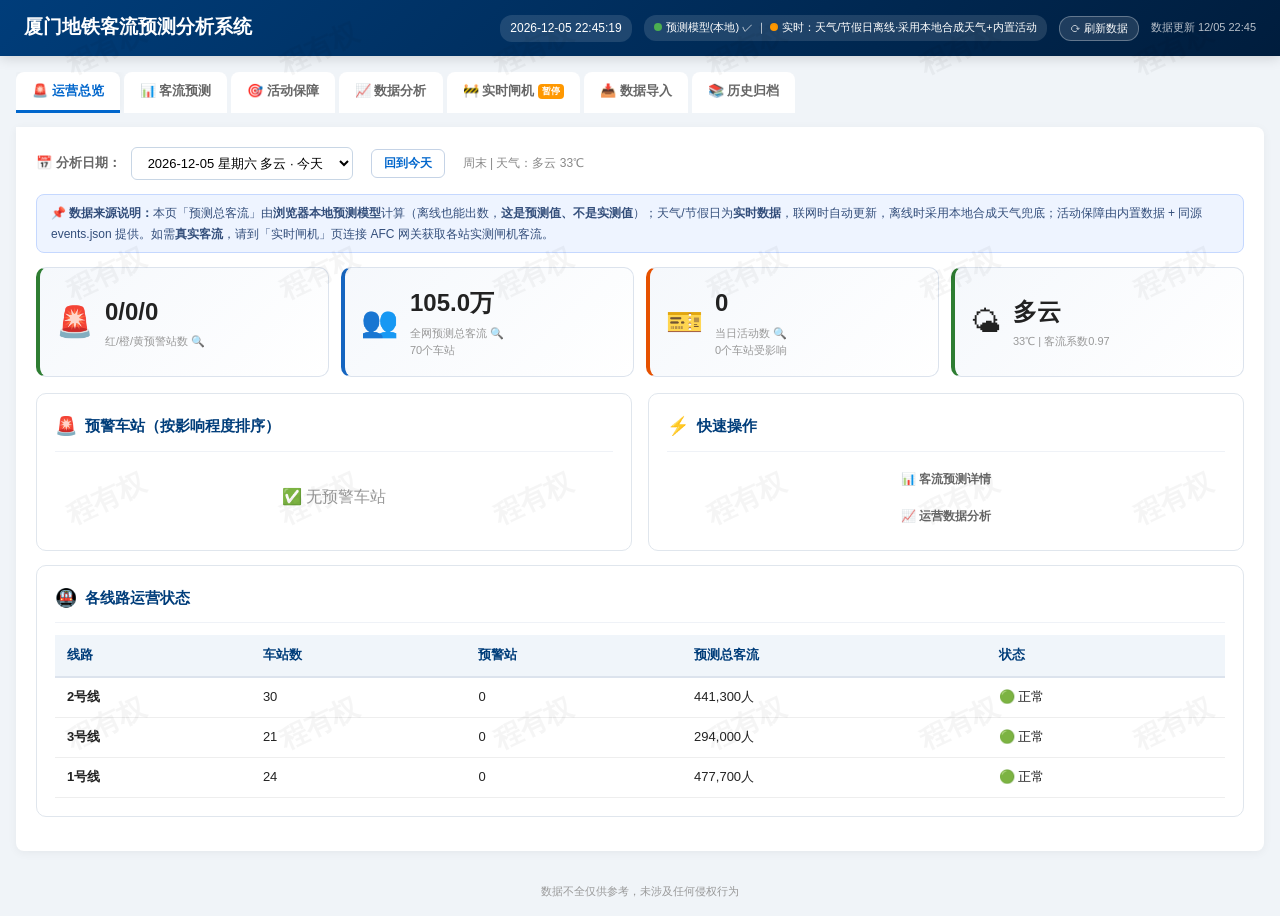
==== commit 9bcf6ccb: "fix: 修复数据导入——记录数显示为0、分时数据未聚合、标题行与Excel序列号日期无法识别" ====
--- a/index.html
+++ b/index.html
@@ -7930,13 +7930,24 @@
 
 function imNum(v){
   if(v == null || v === '') return null;
-  var n = Number(String(v).replace(/[,，\s人次]/g, ''));
+  var s = String(v).replace(/[,，\s]/g, '').replace(/人次|人|次|个/g, '');
+  if(!s || !/^-?\d+(\.\d+)?$/.test(s)) return null;
+  var n = Number(s);
   return isNaN(n) ? null : n;
 }
 function imPad(n){ n = String(n); return n.length < 2 ? '0' + n : n; }
 function imNormDate(v){
   if(v instanceof Date && !isNaN(v.getTime())) return v.getFullYear()+'-'+imPad(v.getMonth()+1)+'-'+imPad(v.getDate());
   var s = String(v == null ? '' : v).trim();
+  /* Excel 日期序列号（如 46281 → 2026-09-16）。表格里日期列若为数值格式，
+     cellDates 未必生效，这里兜底转换。 */
+  if(/^\d{5}(\.\d+)?$/.test(s)){
+    var serial = Number(s);
+    if(serial >= 20000 && serial <= 80000){
+      var t = new Date(Date.UTC(1899, 11, 30) + Math.floor(serial) * 86400000);
+      return t.getUTCFullYear() + '-' + imPad(t.getUTCMonth()+1) + '-' + imPad(t.getUTCDate());
+    }
+  }
   var m = s.match(/(\d{4})[-\/年](\d{1,2})[-\/月](\d{1,2})/);
   if(m) return m[1] + '-' + imPad(m[2]) + '-' + imPad(m[3]);
   var m2 = s.match(/^(\d{1,2})[-\/](\d{1,2})$/);
@@ -7946,6 +7957,31 @@
   return null;
 }
 function imPct(x){ return x == null ? '—' : (x*100).toFixed(2) + '%'; }
+/* 普通整数千分位。注意不能复用 fmtNum——那个函数做了百位取整，
+ * 传 2 会变成 0，曾导致「解析出 0 条记录」的误显示。 */
+function imInt(n){
+  if(n == null || isNaN(n)) return '—';
+  return Math.round(n).toString().replace(/\B(?=(\d{3})+(?!\d))/g, ',');
+}
+/* 在表格前若干行里找出真正的表头行，跳过「XX统计表」这类标题行 */
+function imFindHeaderRow(rows){
+  var best = 0, bestScore = -1;
+  var lim = Math.min(8, rows.length);
+  for(var i=0;i<lim;i++){
+    var r = rows[i] || [], score = 0, hasS = false, hasD = false, hasV = false, dateCols = 0;
+    for(var j=0;j<r.length;j++){
+      var s = String(r[j] == null ? '' : r[j]).toLowerCase().replace(/\s/g,'');
+      if(!s) continue;
+      if(/站名|车站|站点|station/.test(s)) hasS = true;
+      if(/日期|date|营业日/.test(s)) hasD = true;
+      if(/进站|出站|客流|人次|刷卡|inbound|outbound/.test(s)) hasV = true;
+      if(imIsDateHead(s)) dateCols++;
+    }
+    score = (hasS?3:0) + (hasD?2:0) + (hasV?2:0) + dateCols*2;
+    if(score > bestScore){ bestScore = score; best = i; }
+  }
+  return { row: bestScore >= 3 ? best : 0, score: bestScore };
+}
 
 var IMP_FIELD_MATCH = {
   station:['站名','车站','站点','站点名称','车站名','station','站'],
@@ -7965,9 +8001,27 @@
 }
 function imIsDateHead(h){ return /^\d{4}[-\/]\d{1,2}[-\/]\d{1,2}$|^\d{1,2}[-\/]\d{1,2}$|^\d{1,2}月\d{1,2}日$/.test(h); }
 
+/* 同站同日多条记录聚合求和，返回 {records, merged} */
+function imAggregate(recs){
+  var map = {}, out = [], merged = 0;
+  for(var i=0;i<recs.length;i++){
+    var r = recs[i], k = r.station + '|' + r.date;
+    if(map[k]){ map[k].inbound += r.inbound; merged++; }
+    else{
+      var c = { station:r.station, date:r.date, inbound:r.inbound, outbound:r.outbound };
+      map[k] = c; out.push(c);
+    }
+  }
+  return { records: merged > 0 ? out : recs, merged: merged };
+}
+
 function imParseRows(rows, fname){
   var box = $_('impSummary');
   if(!rows || rows.length < 2){ imMsg('bad','文件为空或不足两行'); return; }
+  /* 自动定位表头行：很多导出的第一行是「XX站客流统计表」这类大标题 */
+  var hdr = imFindHeaderRow(rows);
+  var skippedRows = hdr.row;
+  if(skippedRows > 0) rows = rows.slice(skippedRows);
   var headers = rows[0].map(function(x){ return String(x == null ? '' : x).trim(); });
   var dateLike = headers.filter(function(h,i){ return i > 0 && imIsDateHead(h); });
   var wide = dateLike.length >= 3;
@@ -8005,7 +8059,17 @@
       recs.push({ station:sn, date:d, inbound:iv, outbound:iO >= 0 ? imNum(rw[iO]) : null });
     }
   }
-  if(!recs.length){ imMsg('bad','解析完成但没有得到有效数据行'); return; }
+  if(!recs.length){
+    imMsg('bad','解析完成但没有得到有效数据行。请确认三点：① 表头含「站名 / 日期 / 进站量」；② 日期列能被识别（如 2026-09-16、2026/9/16、9月16日）；③ 客流列是数字。');
+    return;
+  }
+
+  /* 同站同日多条记录（分时表、多张流水）自动按「站 + 日」求和聚合。
+   * 不做这一步的话，同日期后写值会覆盖前值，最终只留下最后一个小时，
+   * 学到的基准会低一到两个数量级。 */
+  var _agg = imAggregate(recs);
+  recs = _agg.records;
+  var dupRows = _agg.merged;
 
   IMP.rows = rows; IMP.headers = headers; IMP.wide = wide;
   IMP.fields = fields; IMP.records = recs; IMP.fileName = fname || '手动导入';
@@ -8016,8 +8080,20 @@
   dates.sort();
   var un = names.filter(function(n){ return !ImportMod.matchStation(n); });
 
-  var h = '<div style="background:#e8f5e9;border-left:4px solid #2e7d32;padding:10px 14px;border-radius:6px;margin-top:12px">✓ 已从 <b>' + esc(IMP.fileName) + '</b> 解析出 <b>' + fmtNum(recs.length) + '</b> 条记录 · '
-    + names.length + ' 个站 · ' + dates.length + ' 天（' + dates[0] + ' ~ ' + dates[dates.length-1] + '）</div>';
+  var colDesc = wide
+    ? ('宽表：首列为站名，另有 ' + fields.dates.length + ' 个日期列')
+    : ('站名 = <b>' + esc(headers[fields.station]) + '</b>　日期 = <b>' + esc(headers[fields.date])
+       + '</b>　客流 = <b>' + esc(headers[fields.inbound]) + '</b>'
+       + (fields.hour >= 0 ? '　（含小时列，已聚合）' : ''));
+
+  var h = '<div style="background:#e8f5e9;border-left:4px solid #2e7d32;padding:10px 14px;border-radius:6px;margin-top:12px">✓ 已从 <b>' + esc(IMP.fileName) + '</b> 解析出 <b>' + imInt(recs.length) + '</b> 条「站×日」记录 · '
+    + names.length + ' 个站 · ' + dates.length + ' 天（' + dates[0] + ' ~ ' + dates[dates.length-1] + '）</div>'
+    + '<div style="font-size:12px;color:#5a6b7d;margin-top:6px">识别到的列：' + colDesc
+    + (skippedRows > 0 ? '　·　已跳过前 ' + skippedRows + ' 行标题' : '') + '</div>';
+  if(dupRows > 0){
+    h += '<div style="background:#e3f2fd;border-left:4px solid #1565c0;padding:10px 14px;border-radius:6px;margin-top:8px">'
+      + '检测到 <b>' + imInt(dupRows) + '</b> 条同站同日记录（分时表或流水明细），已按「站 + 日」<b>求和聚合</b>为 ' + imInt(recs.length) + ' 条日记录。</div>';
+  }
   if(un.length){
     h += '<div style="background:#fff3e0;border-left:4px solid #e65100;padding:10px 14px;border-radius:6px;margin-top:8px">有 ' + un.length
       + ' 个站名未能匹配到站点清单：' + un.slice(0,12).map(esc).join('、') + (un.length>12?' 等':'')
@@ -8068,9 +8144,12 @@
       recs.push({ station:s2, date:d, inbound:iv, outbound:f.outbound >= 0 ? imNum(rw[f.outbound]) : null });
     }
   }
-  IMP.records = recs;
+  var ag = imAggregate(recs);
+  IMP.records = ag.records;
   imRenderPreview();
-  imMsg('ok','已按新的字段映射重新抽取 <b>' + fmtNum(recs.length) + '</b> 条记录，点击「② 学习并复测」生效。');
+  imMsg('ok','已按新的字段映射重新抽取 <b>' + imInt(ag.records.length) + '</b> 条「站×日」记录'
+    + (ag.merged > 0 ? '（' + imInt(ag.merged) + ' 条分时/重复记录已求和聚合）' : '')
+    + '，点击「② 学习并复测」生效。');
 }
 
 function imRenderFields(){
@@ -8113,7 +8192,7 @@
   var h = '<table><thead><tr><th>站名</th><th>日期</th><th style="text-align:right">进站量</th><th>站点匹配</th></tr></thead><tbody>';
   top.forEach(function(r){
     var stn = ImportMod.matchStation(r.station);
-    h += '<tr><td>' + esc(r.station) + '</td><td>' + esc(r.date) + '</td><td style="text-align:right">' + fmtNum(r.inbound) + '</td>'
+    h += '<tr><td>' + esc(r.station) + '</td><td>' + esc(r.date) + '</td><td style="text-align:right">' + imInt(r.inbound) + '</td>'
       + '<td>' + (stn ? '<span class="badge green">✓ ' + esc(stn) + '</span>' : '<span class="badge red">未匹配</span>') + '</td></tr>';
   });
   h += '</tbody></table><div style="font-size:12px;color:#999;margin-top:6px">仅显示前 8 条</div>';
@@ -8126,8 +8205,8 @@
   var bg = m == null ? '#f5f5f5' : (m < 0.10 ? '#e8f5e9' : (m < 0.20 ? '#fff8e1' : '#ffebee'));
   var bd = m == null ? '#999' : (m < 0.10 ? '#2e7d32' : (m < 0.20 ? '#f57f17' : '#c62828'));
   var h = '<div style="background:' + bg + ';border-left:4px solid ' + bd + ';padding:10px 14px;border-radius:6px;margin-top:10px"><b>' + title + '</b>'
-    + '　样本 ' + fmtNum(bt.n) + ' 条　|　MAPE <b>' + imPct(m) + '</b>　|　MAE ' + fmtNum(bt.mae)
-    + '　|　RMSE ' + fmtNum(bt.rmse) + '　|　平均偏差 ' + (bt.bias == null ? '—' : (bt.bias > 0 ? '+' : '') + imPct(bt.bias))
+    + '　样本 ' + imInt(bt.n) + ' 条　|　MAPE <b>' + imPct(m) + '</b>　|　MAE ' + imInt(bt.mae)
+    + '　|　RMSE ' + imInt(bt.rmse) + '　|　平均偏差 ' + (bt.bias == null ? '—' : (bt.bias > 0 ? '+' : '') + imPct(bt.bias))
     + '　|　R² ' + (bt.r2 == null ? '—' : bt.r2.toFixed(3)) + '</div>';
   if(bt.unmatched && bt.unmatched.length){
     h += '<div style="background:#fff3e0;border-left:4px solid #e65100;padding:10px 14px;border-radius:6px;margin-top:8px">未匹配站名 ' + bt.unmatched.length + ' 个：' + bt.unmatched.slice(0,10).map(esc).join('、') + '</div>';
@@ -8136,14 +8215,37 @@
 }
 
 function imDoBacktest(){
-  var bt = ImportMod.backtest(IMP.records);
-  IMP.lastBt = bt;
-  var box = $_('impBtResult');
-  if(box) box.innerHTML = imReport('学习前（当前模型）', bt);
+  var box = $_('impBtResult'), btn = $_('impBt');
+  try{
+    if(!IMP.records.length){ imMsg('bad','还没有可回测的数据，请先选择文件或点「载入示例数据」。'); return; }
+    if(btn){ btn.disabled = true; btn.textContent = '回测中…'; }
+    var bt = ImportMod.backtest(IMP.records);
+    IMP.lastBt = bt;
+    if(box){
+      box.innerHTML = imReport('学习前（当前模型）', bt);
+      if(box.scrollIntoView) box.scrollIntoView({ behavior:'smooth', block:'center' });
+    }
+  }catch(e){
+    if(box) box.innerHTML = '<div style="background:#ffebee;border-left:4px solid #c62828;padding:10px 14px;border-radius:6px;margin-top:10px">回测出错：' + esc(e.message) + '</div>';
+  }finally{
+    if(btn){ btn.disabled = false; btn.textContent = '① 回测当前模型'; }
+  }
 }
 
 function imDoLearn(){
-  var res = ImportMod.learn(IMP.records, IMP.fileName);
+  if(!IMP.records.length){ imMsg('bad','还没有可学习的数据，请先选择文件或点「载入示例数据」。'); return; }
+  var btn = $_('impApply');
+  var res;
+  try{
+    if(btn){ btn.disabled = true; btn.textContent = '学习中…'; }
+    res = ImportMod.learn(IMP.records, IMP.fileName);
+  }catch(e){
+    var eb = $_('impBtResult');
+    if(eb) eb.innerHTML = '<div style="background:#ffebee;border-left:4px solid #c62828;padding:10px 14px;border-radius:6px;margin-top:10px">学习出错：' + esc(e.message) + '。请把这份文件发给管理员排查。</div>';
+    if(btn){ btn.disabled = false; btn.textContent = '② 学习并复测'; }
+    return;
+  }
+  if(btn){ btn.disabled = false; btn.textContent = '② 学习并复测'; }
   var h = imReport('学习前（上一次的记忆）', res.before) + imReport('学习后（并入本次数据）', res.after);
   if(res.before.mape != null && res.after.mape != null && res.after.n > 0){
     var delta = res.after.mape - res.before.mape;
@@ -8159,14 +8261,19 @@
     }
   }
   h += '<div style="background:#e3f2fd;border-left:4px solid #1565c0;padding:10px 14px;border-radius:6px;margin-top:12px"><b>本次写入长期记忆：</b><br>'
-    + '· 站点基准 → 更新 ' + res.stationCount + ' 个站，新增 ' + fmtNum(res.added) + ' 条日记录<br>';
+    + '· 站点基准 → 更新 ' + res.stationCount + ' 个站，新增 ' + imInt(res.added) + ' 条日记录<br>';
   if(res.globalDow){
     var nm = ['周日','周一','周二','周三','周四','周五','周六'];
     h += '· 星期系数 → ' + Object.keys(res.globalDow).map(function(k){ return nm[k] + ' ' + res.globalDow[k]; }).join('　') + '<br>';
   }
   h += '档案存放在本机浏览器，关闭浏览器、重启电脑后依然生效；换设备用「导出学习档案」迁移。</div>';
+  h += '<div style="background:#e8f5e9;border-left:4px solid #2e7d32;padding:10px 14px;border-radius:6px;margin-top:10px">'
+    + '✓ <b>已同步到全站：</b>切到「运营总览」或「客流预测」标签页，即可看到按实测基准重算的结果（这些页面每次切换都会重新渲染）。</div>';
   var box = $_('impBtResult');
-  if(box) box.innerHTML = h;
+  if(box){
+    box.innerHTML = h;
+    if(box.scrollIntoView) box.scrollIntoView({ behavior:'smooth', block:'center' });
+  }
   imRenderState();
   imRenderNeed();
 }
@@ -8181,9 +8288,9 @@
   }
   var hist = ImportMod.history(), m = ImportMod.meta();
   var h = '<div class="stats-grid">';
-  h += '<div class="stat-card info"><div><div class="stat-value">' + fmtNum(hist.length) + '</div><div class="stat-label">累计学习次数</div></div></div>';
-  h += '<div class="stat-card success"><div><div class="stat-value">' + fmtNum(ImportMod.totalRecords()) + '</div><div class="stat-label">累计日记录（同日期去重）</div></div></div>';
-  h += '<div class="stat-card"><div><div class="stat-value">' + fmtNum(ImportMod.stationCount()) + '</div><div class="stat-label">已学站点 / 共 ' + allStations.length + ' 站</div></div></div>';
+  h += '<div class="stat-card info"><div><div class="stat-value">' + imInt(hist.length) + '</div><div class="stat-label">累计学习次数</div></div></div>';
+  h += '<div class="stat-card success"><div><div class="stat-value">' + imInt(ImportMod.totalRecords()) + '</div><div class="stat-label">累计日记录（同日期去重）</div></div></div>';
+  h += '<div class="stat-card"><div><div class="stat-value">' + imInt(ImportMod.stationCount()) + '</div><div class="stat-label">已学站点 / 共 ' + allStations.length + ' 站</div></div></div>';
   h += '<div class="stat-card"><div><div class="stat-value" style="font-size:16px">' + esc(m.dateRange || '—') + '</div><div class="stat-label">数据跨度</div></div></div>';
   h += '</div>';
 
@@ -8192,12 +8299,27 @@
     var ok = last.beforeMape != null && last.afterMape != null && last.afterMape < last.beforeMape;
     h += '<div style="background:' + (ok ? '#e8f5e9' : '#e3f2fd') + ';border-left:4px solid ' + (ok ? '#2e7d32' : '#1565c0') + ';padding:10px 14px;border-radius:6px;margin-top:10px">'
       + '<b>最近一次学习</b>（' + esc((last.at || '').slice(0,16).replace('T',' ')) + '，' + esc(last.file) + '）：'
-      + 'MAPE ' + imPct(last.beforeMape) + ' → <b>' + imPct(last.afterMape) + '</b>，样本 ' + fmtNum(last.n) + ' 条，新增 ' + fmtNum(last.added) + ' 条日记录。</div>';
+      + 'MAPE ' + imPct(last.beforeMape) + ' → <b>' + imPct(last.afterMape) + '</b>，样本 ' + imInt(last.n) + ' 条，新增 ' + imInt(last.added) + ' 条日记录。</div>';
   }
   if(ImportMod.raw.globalDow){
     var nm2 = ['周日','周一','周二','周三','周四','周五','周六'];
     h += '<div style="background:#e3f2fd;border-left:4px solid #1565c0;padding:10px 14px;border-radius:6px;margin-top:10px"><b>已学到的星期系数：</b>'
       + Object.keys(ImportMod.raw.globalDow).map(function(k){ return nm2[k] + ' <b>' + ImportMod.raw.globalDow[k] + '</b>'; }).join('　') + '</div>';
+  }
+
+  /* 健康检查：早期版本未聚合分时数据，会把「一小时的量」当成「一天的基准」，
+   * 学到的值会比原锚点低一个数量级以上。这类档案给出明确提示。 */
+  var stt0 = ImportMod.raw.stations;
+  var suspect = Object.keys(stt0).filter(function(k){
+    var c = (CRAWLED.historicalData.station_calibration || {})[k + '站'] || {};
+    return c._origNormal > 0 && c.daily_normal > 0 && c.daily_normal < c._origNormal * 0.4;
+  });
+  if(suspect.length){
+    h += '<div style="background:#ffebee;border-left:4px solid #c62828;padding:10px 14px;border-radius:6px;margin-top:10px">'
+      + '<b>档案可能失真：</b>有 ' + suspect.length + ' 个站学到的基准不足原锚点的 40%（'
+      + suspect.slice(0,8).map(esc).join('、') + (suspect.length>8?' 等':'') + '）。'
+      + '常见原因是导入了<b>分时数据</b>但旧版本未做聚合，把单小时客流当成了全天客流。'
+      + '建议点「清空学习档案」后重新导入（新版本会自动按「站+日」求和）。</div>';
   }
 
   var stt = ImportMod.raw.stations, keys = Object.keys(stt).sort();
@@ -8206,7 +8328,7 @@
       + '<table style="margin-top:10px"><thead><tr><th>站名</th><th style="text-align:right">常态日基准</th><th style="text-align:right">样本天数</th><th>数据区间</th></tr></thead><tbody>'
       + keys.map(function(k){
         var r = stt[k];
-        return '<tr><td>' + esc(k) + '</td><td style="text-align:right"><b>' + fmtNum(r.daily) + '</b></td><td style="text-align:right">' + fmtNum(r.days) + '</td>'
+        return '<tr><td>' + esc(k) + '</td><td style="text-align:right"><b>' + imInt(r.daily) + '</b></td><td style="text-align:right">' + imInt(r.days) + '</td>'
           + '<td style="font-size:12px;color:#999">' + esc((r.firstAt || '—') + ' ~ ' + (r.lastAt || '—')) + '</td></tr>';
       }).join('') + '</tbody></table></details>';
   }
@@ -8216,8 +8338,8 @@
       + '<th style="text-align:right">学习前 MAPE</th><th style="text-align:right">学习后 MAPE</th></tr></thead><tbody>'
       + hist.map(function(x,i){
         return '<tr><td>' + (i+1) + '</td><td style="font-size:12px">' + esc((x.at || '').slice(0,16).replace('T',' ')) + '</td>'
-          + '<td style="font-size:12px">' + esc(x.file || '—') + '</td><td style="text-align:right">' + fmtNum(x.records) + '</td>'
-          + '<td style="text-align:right">' + fmtNum(x.added) + '</td><td style="text-align:right">' + imPct(x.beforeMape) + '</td>'
+          + '<td style="font-size:12px">' + esc(x.file || '—') + '</td><td style="text-align:right">' + imInt(x.records) + '</td>'
+          + '<td style="text-align:right">' + imInt(x.added) + '</td><td style="text-align:right">' + imPct(x.beforeMape) + '</td>'
           + '<td style="text-align:right"><b>' + imPct(x.afterMape) + '</b></td></tr>';
       }).join('') + '</tbody></table></details>';
   }
@@ -8316,6 +8438,7 @@
     + '<input type="file" id="impFile" accept=".xlsx,.xls,.csv" style="display:none">'
     + '<div style="margin-top:12px;display:flex;flex-wrap:wrap;gap:8px">'
     + '<button class="btn" id="impSample">载入示例数据</button>'
+    + '<button class="btn" id="impTpl">下载导入模板</button>'
     + '<button class="btn" id="impExport">导出学习档案 JSON</button>'
     + '<button class="btn" id="impImportJson">导入学习档案</button>'
     + '<button class="btn danger" id="impClear">清空学习档案，回到推算态</button></div>'
@@ -8352,6 +8475,20 @@
   }
   var bSample = $_('impSample');
   if(bSample) bSample.onclick = function(){ imLoadSample(); };
+  var bTpl = $_('impTpl');
+  if(bTpl) bTpl.onclick = function(){
+    var rows = [
+      ['站名','日期','进站量'],
+      ['镇海路','2026-09-16',20000],
+      ['镇海路','2026-09-17',21000],
+      ['乌石浦','2026-09-16',18000]
+    ];
+    var csv = '\ufeff' + rows.map(function(r){ return r.join(','); }).join('\r\n');
+    var blob = new Blob([csv], { type:'text/csv;charset=utf-8' });
+    var a = document.createElement('a');
+    a.href = URL.createObjectURL(blob); a.download = '客流导入模板.csv';
+    document.body.appendChild(a); a.click(); document.body.removeChild(a);
+  };
   var bExp = $_('impExport');
   if(bExp) bExp.onclick = function(){
     var blob = new Blob([ImportMod.exportJSON()], { type:'application/json' });
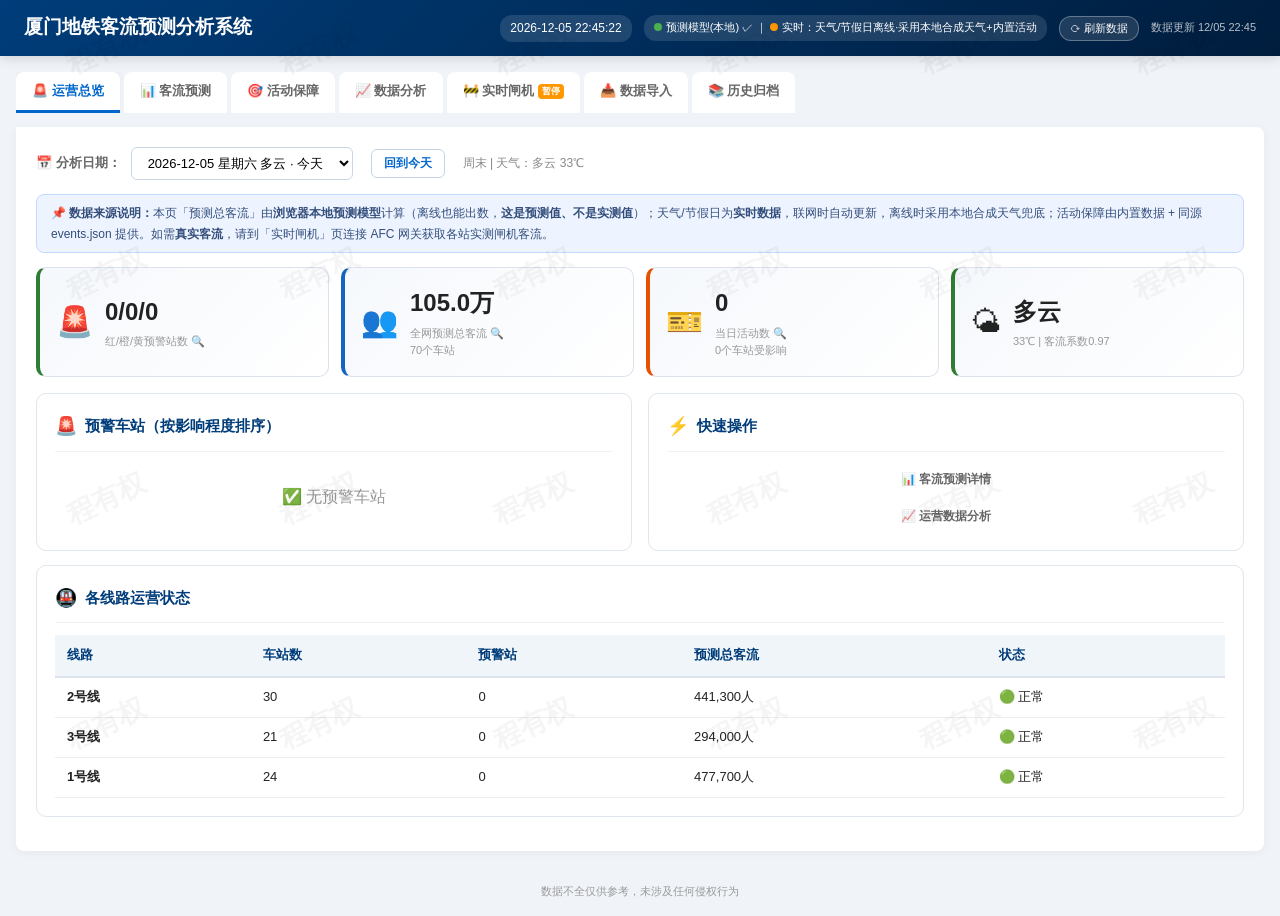
==== commit 7b07b10f: "feat: 导入模块区分线网归属——名单外站点独立存档、同名不同线网默认不覆盖，结果页说清原因并支持一键还原" ====
--- a/index.html
+++ b/index.html
@@ -7671,7 +7671,7 @@
   var state = blank();
 
   function blank(){
-    return { version:1, stations:{}, globalDow:null, history:[], meta:{}, updatedAt:null };
+    return { version:2, stations:{}, alias:{}, globalDow:null, history:[], meta:{}, updatedAt:null };
   }
   function mean(a){ return a.length ? a.reduce(function(x,y){return x+y;},0)/a.length : 0; }
   function uniq(a){ var o={},r=[]; a.forEach(function(x){ if(!o[x]){o[x]=1;r.push(x);} }); return r; }
@@ -7698,15 +7698,39 @@
     if(!CRAWLED.historicalData.station_calibration) CRAWLED.historicalData.station_calibration = {};
     return CRAWLED.historicalData.station_calibration;
   }
-  /* 学到的基准写回模型，使全站预测立即生效 */
+  /* 模型当前给某站算出的「常态日合计」——作为量级校验的参照物。
+   * 有校准条目的站用条目值；没有的站按 profile × 站规模 × 全局系数 还原，与预测口径一致。 */
+  function modelAnchor(stn){
+    var e = calMap()[stn + '站'] || {};
+    if(e._origNormal !== undefined) return e._origNormal;
+    if(e.daily_normal) return e.daily_normal;
+    if(e.daily_summer_avg) return e.daily_summer_avg;
+    if(e.daily_2024) return e.daily_2024;
+    try{
+      var stype = getStationType(stn);
+      var profile = BASELINE_PROFILES[stype] || BASELINE_PROFILES['通勤'];
+      var scale = getStationScale(stn);
+      var sum = 0;
+      for(var h=0;h<24;h++) sum += (profile[h] || 0) * scale * GLOBAL_BASELINE_SCALE;
+      return sum;
+    }catch(err){ return null; }
+  }
+
+  /* 学到的基准写回模型，使全站预测立即生效。
+   * 只有「属本站线网」且通过量级校验的站才写回：
+   * - ext     = 不在 1/2/3 号线 70 站名单里（BRT、4/6 号线等），只存档不改模型
+   * - suspect = 名字对得上但日均与原锚点相差 45% 以上，多半是同名不同线网，默认不覆盖 */
   function applyToModel(){
     var sc = calMap();
     Object.keys(state.stations).forEach(function(name){
       var r = state.stations[name];
-      if(!r || !(r.daily > 0)) return;
+      if(!r || r.ext || r.suspect || !(r.daily > 0)) return;
       var k = name + '站';
       if(!sc[k]) sc[k] = {};
-      if(sc[k]._origNormal === undefined) sc[k]._origNormal = sc[k].daily_normal;
+      if(sc[k]._origNormal === undefined){
+        sc[k]._origHad = (sc[k].daily_normal !== undefined && sc[k].daily_normal !== null);
+        sc[k]._origNormal = Math.round(modelAnchor(name));
+      }
       sc[k].daily_normal = Math.round(r.daily);
       sc[k].learned = true;
       sc[k].learned_days = r.days;
@@ -7718,6 +7742,21 @@
 
   /* ---- 统计 ---- */
   function stationCount(){ return Object.keys(state.stations).length; }
+  function linkedCount(){
+    var n = 0;
+    Object.keys(state.stations).forEach(function(k){
+      var r = state.stations[k];
+      if(r && !r.ext && allStations.indexOf(k) >= 0) n++;
+    });
+    return n;
+  }
+  function extCount(){ return stationCount() - linkedCount(); }
+  function suspects(){
+    return Object.keys(state.stations).filter(function(k){
+      var r = state.stations[k];
+      return r && r.suspect;
+    });
+  }
   function totalRecords(){
     var t = 0;
     Object.keys(state.stations).forEach(function(n){ t += Object.keys(state.stations[n].byDate||{}).length; });
@@ -7727,13 +7766,55 @@
   function meta(){ return state.meta || {}; }
   function history(){ return state.history || []; }
 
-  /* ---- 站名匹配：允许「镇海路」与「镇海路站」两种写法 ---- */
+  /* ---- 站名归一化：容忍「站」后缀、括号备注、空格、地铁/BRT 字样 ---- */
+  var _normIdx = null;
+  function normName(s){
+    return String(s == null ? '' : s)
+      .replace(/[\s　]/g, '')
+      .replace(/[（(][^）)]*[）)]/g, '')      // 「滨海新城（西柯）」→「滨海新城」
+      .replace(/地铁|轻轨|BRT|brt/g, '')
+      .replace(/站$/, '');                    // 「镇海路站」→「镇海路」
+  }
+  function normIdx(){
+    if(_normIdx) return _normIdx;
+    _normIdx = {};
+    for(var i=0;i<allStations.length;i++){ _normIdx[normName(allStations[i])] = allStations[i]; }
+    return _normIdx;
+  }
+
+  /* ---- 站名匹配：匹配到本站线网站点则返回该站名，否则返回 null（属其他线网） ---- */
   function matchStation(name){
     if(!name) return null;
     var n = String(name).trim();
+    if(state.alias && state.alias[n] && allStations.indexOf(state.alias[n]) >= 0) return state.alias[n];
     if(allStations.indexOf(n) >= 0) return n;
-    if(n.length > 1 && n.slice(-1) === '站' && allStations.indexOf(n.slice(0,-1)) >= 0) return n.slice(0,-1);
-    return null;
+    var hit = normIdx()[normName(n)];
+    return hit || null;
+  }
+
+  /* ---- 归属分类：哪些站能进线网模型，哪些只是独立存档 ---- */
+  function classify(records){
+    var map = {}, order = [];
+    (records || []).forEach(function(r){
+      var key = String(r.station == null ? '' : r.station).trim();
+      if(!key) return;
+      var o = map[key];
+      if(!o){ o = map[key] = { name:key, n:0, sum:0, days:{}, stn:matchStation(key) }; order.push(key); }
+      o.n++;
+      o.sum += Number(r.inbound) || 0;
+      o.days[r.date] = 1;
+    });
+    var all = order.map(function(k){
+      var o = map[k];
+      o.avg = Math.round(o.sum / Math.max(1, Object.keys(o.days).length));
+      o.daysCount = Object.keys(o.days).length;
+      return o;
+    });
+    return {
+      all: all,
+      linked: all.filter(function(o){ return !!o.stn; }),
+      external: all.filter(function(o){ return !o.stn; })
+    };
   }
 
   /* ---- 剥离当日系数，反算「常态日基准」 ---- */
@@ -7793,6 +7874,7 @@
     var acc={0:[],1:[],2:[],3:[],4:[],5:[],6:[]};
     Object.keys(state.stations).forEach(function(stn){
       var r = state.stations[stn];
+      if(r.ext || r.suspect) return;          // 其他线网/疑似同名站不参与地铁作息学习
       var ds = Object.keys(r.byDate||{});
       /* 门槛：单站至少两周样本。样本太少时，星期系数会把日间随机波动
        * 误当成星期规律，反而拉低精度，不如不学。 */
@@ -7818,25 +7900,34 @@
     return any ? out : null;
   }
 
-  /* ---- 主流程 ---- */
-  function learn(records, fileName){
+  /* ---- 主流程 ----
+   * 约定：
+   *   records 里每个站要么能对上线网（linked，参与回测、可写回模型），
+   *   要么对不上（external，仅存档，绝不改模型）。
+   * opts.force = true 时，即使量级差异过大也照旧覆盖（用户已确认是同一线网）。 */
+  function learn(records, fileName, opts){
+    opts = opts || {};
+    var force = !!opts.force;
     var before = backtest(records);
-    var added = 0, touched = {};
+    var added = 0, touched = {}, extTouched = {}, suspect = [];
     records.forEach(function(r){
-      var stn = matchStation(r.station);
-      if(!stn) return;
       var v = Number(r.inbound) || 0;
       if(v <= 0) return;
-      var rec = state.stations[stn];
-      if(!rec) rec = state.stations[stn] = { byDate:{}, days:0, daily:0, rawMean:0, firstAt:null, lastAt:null };
+      var stn = matchStation(r.station);
+      var key = stn || String(r.station == null ? '' : r.station).trim();
+      if(!key) return;
+      var rec = state.stations[key];
+      if(!rec) rec = state.stations[key] = { byDate:{}, days:0, daily:0, rawMean:0, firstAt:null, lastAt:null };
+      if(!stn) rec.ext = true;
       if(rec.byDate[r.date] === undefined) added++;
       rec.byDate[r.date] = v;                          // 同日期以最新值为准，天然去重
-      touched[stn] = true;
+      if(stn) touched[stn] = true; else extTouched[key] = true;
     });
 
     var gdow = dowFromAll();
     if(gdow) state.globalDow = gdow;
 
+    /* 线网站点：剥离当日系数后反算常态日基准 */
     Object.keys(touched).forEach(function(stn){
       var rec = state.stations[stn];
       var ds = Object.keys(rec.byDate).sort();
@@ -7847,16 +7938,54 @@
       rec.daily = Math.round(sb.length ? mean(sb) : rec.rawMean);
       rec.stripped = sb.length > 0;
       if(ds.length){ rec.firstAt = ds[0]; rec.lastAt = ds[ds.length-1]; }
+      rec.ext = false;
+
+      /* 量级校验：与模型当前锚点比，偏差超过 ±45% 视为「疑似同名不同线网」。
+       * 典型场景：文件里的「文灶」是 BRT 文灶（约 6 千/日），地铁文灶是 2 万级。
+       * 这类数据写进模型会把地铁站的基准打到地板价，所以默认拦下。 */
+      var ref = modelAnchor(stn);
+      if(!force && ref > 0 && (rec.daily / ref < 0.55 || rec.daily / ref > 1.8)){
+        rec.suspect = true;
+        rec.suspectRef = ref;
+        suspect.push(stn);
+      } else {
+        rec.suspect = false;
+        delete rec.suspectRef;
+      }
     });
+
+    /* 其他线网站点：只算实际日均，不做系数剥离（没有对应模型），纯存档 */
+    Object.keys(extTouched).forEach(function(k){
+      var rec = state.stations[k];
+      var ds = Object.keys(rec.byDate).sort();
+      rec.days = ds.length;
+      rec.rawMean = mean(ds.map(function(d){ return rec.byDate[d]; }));
+      rec.daily = Math.round(rec.rawMean);
+      rec.stripped = false;
+      rec.ext = true;
+      if(ds.length){ rec.firstAt = ds[0]; rec.lastAt = ds[ds.length-1]; }
+    });
+
+    /* 只统计「真正写回模型的站」的复测结果：
+     * 疑似同名站被拦下后仍留在样本里会把 MAPE 拖高，单看总数会误判学习无效。 */
+    var learnedSet = {};
+    Object.keys(touched).forEach(function(n){ if(suspect.indexOf(n) < 0) learnedSet[n] = 1; });
+    var learnedRecs = records.filter(function(r){
+      var s2 = matchStation(r.station);
+      return s2 && learnedSet[s2];
+    });
+    var beforeLearned = learnedRecs.length ? backtest(learnedRecs) : { n:0 };
 
     applyToModel();
     save();
     var after = backtest(records);
+    var afterLearned = learnedRecs.length ? backtest(learnedRecs) : { n:0 };
 
     var ds2 = records.map(function(r){ return r.date; }).sort();
     state.history.push({
       at:new Date().toISOString(), file:fileName || '手动导入',
       records:records.length, stationCount:Object.keys(touched).length, added:added,
+      extCount:Object.keys(extTouched).length, suspectCount:suspect.length,
       dateFrom:ds2.length?ds2[0]:null, dateTo:ds2.length?ds2[ds2.length-1]:null,
       beforeMape:before.mape, afterMape:after.mape, n:after.n
     });
@@ -7873,7 +8002,33 @@
       })()
     };
     save();
-    return { before:before, after:after, added:added, stationCount:Object.keys(touched).length, globalDow:gdow };
+    return { before:before, after:after, beforeLearned:beforeLearned, afterLearned:afterLearned,
+             added:added, stationCount:Object.keys(touched).length,
+             extCount:Object.keys(extTouched).length, suspects:suspect,
+             linkedNames:Object.keys(touched).filter(function(n){ return suspect.indexOf(n) < 0; }),
+             extNames:Object.keys(extTouched), globalDow:gdow };
+  }
+
+  /* ---- 一键修复：把历史上被其他线网覆盖掉的站点基准还原 ---- */
+  function revertSuspects(){
+    var sc = calMap(), fixed = [];
+    Object.keys(state.stations).forEach(function(name){
+      var r = state.stations[name];
+      if(!r) return;
+      var e = sc[name + '站'];
+      if(!e || e._origNormal === undefined) return;
+      var now = e.daily_normal;
+      if(now > 0 && (now / e._origNormal < 0.55 || now / e._origNormal > 1.8)){
+        if(e._origHad === false) delete e.daily_normal;
+        else e.daily_normal = e._origNormal;
+        delete e._origNormal; delete e._origHad; delete e.learned; delete e.learned_days;
+        delete e.learned_from; delete e.learned_to;
+        r.ext = true; r.suspect = false; delete r.suspectRef;
+        fixed.push(name);
+      }
+    });
+    if(fixed.length){ save(); applyToModel(); }
+    return fixed;
   }
 
   /* ---- 清空：还原模型到导入前 ---- */
@@ -7882,7 +8037,11 @@
     Object.keys(state.stations).forEach(function(name){
       var k = name + '站', e = sc[k];
       if(!e) return;
-      if(e._origNormal !== undefined){ e.daily_normal = e._origNormal; delete e._origNormal; }
+      if(e._origNormal !== undefined){
+        if(e._origHad === false) delete e.daily_normal;
+        else e.daily_normal = e._origNormal;
+        delete e._origNormal; delete e._origHad;
+      }
       else delete e.daily_normal;
       delete e.learned; delete e.learned_days; delete e.learned_from; delete e.learned_to;
     });
@@ -7919,8 +8078,11 @@
   return {
     load:load, save:save, backtest:backtest, learn:learn,
     clearAll:clearAll, exportJSON:exportJSON, importJSON:importJSON,
-    matchStation:matchStation, isEmpty:isEmpty, meta:meta, history:history,
-    stationCount:stationCount, totalRecords:totalRecords,
+    matchStation:matchStation, classify:classify, normName:normName, modelAnchor:modelAnchor,
+    isEmpty:isEmpty, meta:meta, history:history,
+    stationCount:stationCount, linkedCount:linkedCount, extCount:extCount,
+    suspects:suspects, revertSuspects:revertSuspects,
+    totalRecords:totalRecords,
     get raw(){ return state; }
   };
 })();
@@ -8078,7 +8240,16 @@
   recs.forEach(function(r){ if(names.indexOf(r.station)<0) names.push(r.station); });
   recs.forEach(function(r){ if(dates.indexOf(r.date)<0) dates.push(r.date); });
   dates.sort();
-  var un = names.filter(function(n){ return !ImportMod.matchStation(n); });
+
+  /* 归属分类：能进线网模型的 / 只能存档的 / 量级对不上的 */
+  var cls = ImportMod.classify(recs);
+  var susList = [];
+  cls.linked.forEach(function(o){
+    var ref = ImportMod.modelAnchor(o.stn);
+    if(ref > 0 && (o.avg / ref < 0.55 || o.avg / ref > 1.8)){ o.ratio = o.avg / ref; o.ref = ref; susList.push(o); }
+  });
+  IMP.cls = cls;
+  IMP.suspectNames = susList.map(function(o){ return o.stn; });
 
   var colDesc = wide
     ? ('宽表：首列为站名，另有 ' + fields.dates.length + ' 个日期列')
@@ -8094,10 +8265,40 @@
     h += '<div style="background:#e3f2fd;border-left:4px solid #1565c0;padding:10px 14px;border-radius:6px;margin-top:8px">'
       + '检测到 <b>' + imInt(dupRows) + '</b> 条同站同日记录（分时表或流水明细），已按「站 + 日」<b>求和聚合</b>为 ' + imInt(recs.length) + ' 条日记录。</div>';
   }
-  if(un.length){
-    h += '<div style="background:#fff3e0;border-left:4px solid #e65100;padding:10px 14px;border-radius:6px;margin-top:8px">有 ' + un.length
-      + ' 个站名未能匹配到站点清单：' + un.slice(0,12).map(esc).join('、') + (un.length>12?' 等':'')
-      + '。这些站不参与学习，请核对是否与系统内站名一致（例如「镇海路」与「镇海路站」均可识别）。</div>';
+
+  /* 三分法说明：把「未匹配」这件事讲清楚，而不是丢一句报错 */
+  if(cls.external.length || susList.length){
+    h += '<div style="background:#fff8e1;border-left:4px solid #f57f17;padding:12px 14px;border-radius:6px;margin-top:8px;line-height:1.9">'
+      + '<b>这批数据分三类，逐条说清楚：</b><br>'
+      + '① <b>' + cls.linked.length + ' 个站</b>属本站线网（1/2/3 号线 70 站）→ 参与回测，学习后写回预测模型<br>'
+      + '② <b>' + cls.external.length + ' 个站</b>不在这 70 个站名单里 → <b>照样存档、可看统计，但不会改动地铁线网模型</b><br>'
+      + '③ <b>' + susList.length + ' 个站</b>名字对得上但日均差太多 → 疑似同名不同线网，<b>默认不覆盖</b>'
+      + '</div>';
+
+    h += '<div style="background:#e3f2fd;border-left:4px solid #1565c0;padding:12px 14px;border-radius:6px;margin-top:8px;line-height:1.85">'
+      + '<b>② 是什么情况？</b>本站模型只覆盖地铁 1/2/3 号线的 70 个站。'
+      + '名单外的基本来自<b>BRT 快速公交</b>和<b>4、6 号线</b>——比如「第一码头、开禾路口、思北、斗西路、二市、金榜公园、火车站、龙山桥」这一串就是 BRT 快 1 线的站序。'
+      + '所以不是名字写错了，是两份名单本来就不同。这些数据会作为独立档案保存（可查每日均值与样本天数），只是不参与地铁基准校准。</div>';
+
+    if(susList.length){
+      h += '<div style="background:#ffebee;border-left:4px solid #c62828;padding:12px 14px;border-radius:6px;margin-top:8px;line-height:1.85">'
+        + '<b>③ 需要你确认的 ' + susList.length + ' 个站：</b>'
+        + susList.slice(0,6).map(function(o){
+            return esc(o.stn) + '（文件日均 ' + imInt(o.avg) + '，本站模型 ' + imInt(o.ref) + '，仅 ' + Math.round(o.ratio*100) + '%）';
+          }).join('；')
+        + (susList.length > 6 ? ' 等' : '')
+        + '。<br>典型原因：同名但属于不同线网（如 BRT 文灶约 6 千/日、地铁文灶是 2 万级）。'
+        + '默认<b>不写入模型</b>；若确认是同一站同口径，可在下方勾选「强制覆盖」。</div>';
+    }
+
+    var listAll = function(arr, color){
+      return '<details style="margin-top:8px"><summary style="cursor:pointer;font-size:13px;color:' + color + '">查看 ' + arr.length + ' 个站名清单</summary>'
+        + '<div style="font-size:12px;color:#5a6b7d;line-height:1.9;margin-top:6px">'
+        + arr.map(function(o){ return esc(o.name) + '（' + imInt(o.n) + ' 条/' + o.daysCount + ' 天，日均 ' + imInt(o.avg) + '）'; }).join('　·　')
+        + '</div></details>';
+    };
+    if(cls.linked.length) h += listAll(cls.linked, '#2e7d32');
+    if(cls.external.length) h += listAll(cls.external, '#e65100');
   }
   if(box) box.innerHTML = h;
 
@@ -8189,11 +8390,17 @@
   if(!box) return;
   if(!IMP.records.length){ box.innerHTML = ''; return; }
   var top = IMP.records.slice(0, 8);
-  var h = '<table><thead><tr><th>站名</th><th>日期</th><th style="text-align:right">进站量</th><th>站点匹配</th></tr></thead><tbody>';
+  var h = '<table><thead><tr><th>站名</th><th>日期</th><th style="text-align:right">进站量</th><th>归属</th></tr></thead><tbody>';
+  var susSet = {};
+  (IMP.suspectNames || []).forEach(function(n){ susSet[n] = 1; });
   top.forEach(function(r){
     var stn = ImportMod.matchStation(r.station);
+    var tag;
+    if(!stn) tag = '<span class="badge" style="background:#eceff1;color:#546e7a">仅存档</span>';
+    else if(susSet[stn]) tag = '<span class="badge" style="background:#fff3e0;color:#e65100">疑似同名 · 待确认</span>';
+    else tag = '<span class="badge green">线网内 · ' + esc(stn) + '</span>';
     h += '<tr><td>' + esc(r.station) + '</td><td>' + esc(r.date) + '</td><td style="text-align:right">' + imInt(r.inbound) + '</td>'
-      + '<td>' + (stn ? '<span class="badge green">✓ ' + esc(stn) + '</span>' : '<span class="badge red">未匹配</span>') + '</td></tr>';
+      + '<td>' + tag + '</td></tr>';
   });
   h += '</tbody></table><div style="font-size:12px;color:#999;margin-top:6px">仅显示前 8 条</div>';
   box.innerHTML = h;
@@ -8209,7 +8416,9 @@
     + '　|　RMSE ' + imInt(bt.rmse) + '　|　平均偏差 ' + (bt.bias == null ? '—' : (bt.bias > 0 ? '+' : '') + imPct(bt.bias))
     + '　|　R² ' + (bt.r2 == null ? '—' : bt.r2.toFixed(3)) + '</div>';
   if(bt.unmatched && bt.unmatched.length){
-    h += '<div style="background:#fff3e0;border-left:4px solid #e65100;padding:10px 14px;border-radius:6px;margin-top:8px">未匹配站名 ' + bt.unmatched.length + ' 个：' + bt.unmatched.slice(0,10).map(esc).join('、') + '</div>';
+    h += '<div style="background:#e3eefd;border-left:4px solid #1565c0;padding:10px 14px;border-radius:6px;margin-top:8px;font-size:13px">'
+      + '另有 <b>' + bt.unmatched.length + ' 个站</b>不属本站线网（BRT / 4、6 号线等），已单独存档，<b>不计入本次回测</b>。'
+      + '回测只统计能对上线网模型的站点。</div>';
   }
   return h;
 }
@@ -8235,10 +8444,11 @@
 function imDoLearn(){
   if(!IMP.records.length){ imMsg('bad','还没有可学习的数据，请先选择文件或点「载入示例数据」。'); return; }
   var btn = $_('impApply');
+  var fc = $_('impForce');
   var res;
   try{
     if(btn){ btn.disabled = true; btn.textContent = '学习中…'; }
-    res = ImportMod.learn(IMP.records, IMP.fileName);
+    res = ImportMod.learn(IMP.records, IMP.fileName, { force: !!(fc && fc.checked) });
   }catch(e){
     var eb = $_('impBtResult');
     if(eb) eb.innerHTML = '<div style="background:#ffebee;border-left:4px solid #c62828;padding:10px 14px;border-radius:6px;margin-top:10px">学习出错：' + esc(e.message) + '。请把这份文件发给管理员排查。</div>';
@@ -8246,29 +8456,71 @@
     return;
   }
   if(btn){ btn.disabled = false; btn.textContent = '② 学习并复测'; }
-  var h = imReport('学习前（上一次的记忆）', res.before) + imReport('学习后（并入本次数据）', res.after);
-  if(res.before.mape != null && res.after.mape != null && res.after.n > 0){
-    var delta = res.after.mape - res.before.mape;
-    if(delta < -0.002){
-      h += '<div style="background:#e8f5e9;border-left:4px solid #2e7d32;padding:10px 14px;border-radius:6px;margin-top:10px"><b>本次学习有效：</b>MAPE 由 '
-        + imPct(res.before.mape) + ' 降到 ' + imPct(res.after.mape) + '，改善 ' + imPct(Math.abs(delta)) + '。新基准已写入长期记忆，全站预测立即生效。</div>';
-    } else if(delta > 0.002){
-      h += '<div style="background:#fff3e0;border-left:4px solid #e65100;padding:10px 14px;border-radius:6px;margin-top:10px"><b>本次学习反而变差：</b>MAPE 由 '
-        + imPct(res.before.mape) + ' 升到 ' + imPct(res.after.mape) + '。常见原因：这批数据的时段与既有规律差异过大（如跨节假日），或含异常值。参数仍已写入，建议核对数据质量。</div>';
+
+  var h = '';
+  var wrote = res.stationCount - (res.suspects ? res.suspects.length : 0);
+
+  if(res.after && res.after.n > 0){
+    var onlyLearned = res.afterLearned && res.afterLearned.n > 0;
+    h += imReport('学习前（上一次的记忆）' + (onlyLearned ? '：全部线网站点' : ''), res.before);
+    if(onlyLearned){
+      h += imReport('学习后（只看本次已校准的站点，' + (res.linkedNames || []).length + ' 个站）', res.afterLearned);
+      h += imReport('学习后（全部线网站点，含被拦下的同名站）', res.after);
     } else {
-      h += '<div style="background:#e3f2fd;border-left:4px solid #1565c0;padding:10px 14px;border-radius:6px;margin-top:10px">本次 MAPE 基本持平（'
-        + imPct(res.before.mape) + ' → ' + imPct(res.after.mape) + '），说明这批数据与已学到的规律一致。</div>';
+      h += imReport('学习后（并入本次数据）', res.after);
     }
-  }
-  h += '<div style="background:#e3f2fd;border-left:4px solid #1565c0;padding:10px 14px;border-radius:6px;margin-top:12px"><b>本次写入长期记忆：</b><br>'
-    + '· 站点基准 → 更新 ' + res.stationCount + ' 个站，新增 ' + imInt(res.added) + ' 条日记录<br>';
+    var b0 = onlyLearned ? res.beforeLearned.mape : res.before.mape;
+    var a0 = onlyLearned ? res.afterLearned.mape : res.after.mape;
+    if(b0 != null && a0 != null){
+      var delta = a0 - b0;
+      var scope = onlyLearned ? '已校准的 ' + (res.linkedNames || []).length + ' 个站' : '本次样本';
+      if(delta < -0.002){
+        h += '<div style="background:#e8f5e9;border-left:4px solid #2e7d32;padding:10px 14px;border-radius:6px;margin-top:10px"><b>学习有效：</b>' + scope + '的 MAPE 由 '
+          + imPct(b0) + ' 降到 ' + imPct(a0) + '，改善 ' + imPct(Math.abs(delta)) + '。</div>';
+      } else if(delta > 0.002){
+        h += '<div style="background:#fff3e0;border-left:4px solid #e65100;padding:10px 14px;border-radius:6px;margin-top:10px"><b>学习后误差反而变大：</b>' + scope + '的 MAPE 由 '
+          + imPct(b0) + ' 升到 ' + imPct(a0) + '。常见原因：这批数据的时段与既有规律差异过大（如跨节假日），或含异常值。建议核对数据质量。</div>';
+      } else {
+        h += '<div style="background:#e3f2fd;border-left:4px solid #1565c0;padding:10px 14px;border-radius:6px;margin-top:10px">' + scope + '的 MAPE 基本持平（'
+          + imPct(b0) + ' → ' + imPct(a0) + '），说明这批数据与已学到的规律一致。</div>';
+      }
+    }
+  } else {
+    /* 全部是其他线网的站：不再假装「回测失败」，直接把结论说清楚 */
+    h += '<div style="background:#e3f2fd;border-left:4px solid #1565c0;padding:12px 14px;border-radius:6px;margin-top:10px;line-height:1.85">'
+      + '<b>本次没有可回测的线网站点。</b>这批数据里的站全部不在 1/2/3 号线 70 站名单内（多为 BRT、4/6 号线），'
+      + '所以没有「预测值」可以对比，MAPE 无从计算——这是正常的，不是导入失败。数据已作为独立档案保存。</div>';
+  }
+
+  var lines = [];
+  lines.push('· <b>线网站点</b> → ' + res.stationCount + ' 个站' + (wrote > 0 ? '，其中 <b>' + wrote + ' 个已写回模型</b>：' + (res.linkedNames || []).map(esc).join('、') + '（全站预测立即生效）' : ''));
+  if(res.extCount > 0){
+    lines.push('· <b>其他线网站点</b> → ' + res.extCount + ' 个站已存档（可查日均与样本天数，不参与地铁模型）');
+  }
+  if(res.suspects && res.suspects.length){
+    lines.push('· <b>疑似同名站点</b> → ' + res.suspects.length + ' 个站已跳过，未覆盖模型：' + res.suspects.map(esc).join('、'));
+  }
+  lines.push('· 新增 ' + imInt(res.added) + ' 条日记录（同日期以最新值为准）');
   if(res.globalDow){
     var nm = ['周日','周一','周二','周三','周四','周五','周六'];
-    h += '· 星期系数 → ' + Object.keys(res.globalDow).map(function(k){ return nm[k] + ' ' + res.globalDow[k]; }).join('　') + '<br>';
-  }
-  h += '档案存放在本机浏览器，关闭浏览器、重启电脑后依然生效；换设备用「导出学习档案」迁移。</div>';
-  h += '<div style="background:#e8f5e9;border-left:4px solid #2e7d32;padding:10px 14px;border-radius:6px;margin-top:10px">'
-    + '✓ <b>已同步到全站：</b>切到「运营总览」或「客流预测」标签页，即可看到按实测基准重算的结果（这些页面每次切换都会重新渲染）。</div>';
+    lines.push('· <b>星期系数</b> → ' + Object.keys(res.globalDow).map(function(k){ return nm[k] + ' ' + res.globalDow[k]; }).join('　'));
+  }
+  h += '<div style="background:#e3f2fd;border-left:4px solid #1565c0;padding:12px 14px;border-radius:6px;margin-top:12px;line-height:1.9"><b>本次写入长期记忆：</b><br>'
+    + lines.join('<br>') + '</div>';
+
+  if(res.suspects && res.suspects.length){
+    h += '<div style="background:#ffebee;border-left:4px solid #c62828;padding:12px 14px;border-radius:6px;margin-top:10px;line-height:1.85">'
+      + '<b>为什么这几站不写入？</b>它们的日均与本站模型原有锚点相差超过 45%，最可能的原因是<b>同名但属于不同线网</b>（例如 BRT 文灶约 6 千/日、地铁文灶是 2 万级）。'
+      + '如果强行写入，地铁站的基准会被打到地板价，全线预测跟着失真。<br>'
+      + '确认是同一站、同一口径（比如确实拿到了地铁文灶的实测），勾选上方的「强制覆盖同名站」再点一次学习即可。</div>';
+  }
+
+  h += '<div style="background:' + (wrote > 0 ? '#e8f5e9' : '#fff8e1') + ';border-left:4px solid ' + (wrote > 0 ? '#2e7d32' : '#f57f17') + ';padding:10px 14px;border-radius:6px;margin-top:10px">'
+    + (wrote > 0
+        ? '✓ <b>已同步到全站：</b>切到「运营总览」或「客流预测」标签页，即可看到按实测基准重算的结果。'
+        : '本次没有站点写入线网模型，地铁 1/2/3 号线的预测结果保持不变。')
+    + '<br>档案存放在本机浏览器，关闭浏览器、重启电脑后依然生效；换设备用「导出学习档案」迁移。</div>';
+
   var box = $_('impBtResult');
   if(box){
     box.innerHTML = h;
@@ -8287,19 +8539,23 @@
     return;
   }
   var hist = ImportMod.history(), m = ImportMod.meta();
+  var lk = ImportMod.linkedCount(), ex = ImportMod.extCount();
   var h = '<div class="stats-grid">';
   h += '<div class="stat-card info"><div><div class="stat-value">' + imInt(hist.length) + '</div><div class="stat-label">累计学习次数</div></div></div>';
   h += '<div class="stat-card success"><div><div class="stat-value">' + imInt(ImportMod.totalRecords()) + '</div><div class="stat-label">累计日记录（同日期去重）</div></div></div>';
-  h += '<div class="stat-card"><div><div class="stat-value">' + imInt(ImportMod.stationCount()) + '</div><div class="stat-label">已学站点 / 共 ' + allStations.length + ' 站</div></div></div>';
+  h += '<div class="stat-card"><div><div class="stat-value">' + imInt(lk) + '</div><div class="stat-label">线网站点 / 共 ' + allStations.length + ' 站</div></div></div>';
+  h += '<div class="stat-card' + (ex > 0 ? ' info' : '') + '"><div><div class="stat-value">' + imInt(ex) + '</div><div class="stat-label">仅存档站点（BRT / 其他线网）</div></div></div>';
   h += '<div class="stat-card"><div><div class="stat-value" style="font-size:16px">' + esc(m.dateRange || '—') + '</div><div class="stat-label">数据跨度</div></div></div>';
   h += '</div>';
 
   if(hist.length){
     var last = hist[hist.length-1];
     var ok = last.beforeMape != null && last.afterMape != null && last.afterMape < last.beforeMape;
+    var tail = (last.extCount ? '，另存档 ' + imInt(last.extCount) + ' 个线网站点' : '')
+             + (last.suspectCount ? '，跳过 ' + imInt(last.suspectCount) + ' 个疑似同名站' : '');
     h += '<div style="background:' + (ok ? '#e8f5e9' : '#e3f2fd') + ';border-left:4px solid ' + (ok ? '#2e7d32' : '#1565c0') + ';padding:10px 14px;border-radius:6px;margin-top:10px">'
       + '<b>最近一次学习</b>（' + esc((last.at || '').slice(0,16).replace('T',' ')) + '，' + esc(last.file) + '）：'
-      + 'MAPE ' + imPct(last.beforeMape) + ' → <b>' + imPct(last.afterMape) + '</b>，样本 ' + imInt(last.n) + ' 条，新增 ' + imInt(last.added) + ' 条日记录。</div>';
+      + 'MAPE ' + imPct(last.beforeMape) + ' → <b>' + imPct(last.afterMape) + '</b>，样本 ' + imInt(last.n) + ' 条，新增 ' + imInt(last.added) + ' 条日记录' + tail + '。</div>';
   }
   if(ImportMod.raw.globalDow){
     var nm2 = ['周日','周一','周二','周三','周四','周五','周六'];
@@ -8307,28 +8563,36 @@
       + Object.keys(ImportMod.raw.globalDow).map(function(k){ return nm2[k] + ' <b>' + ImportMod.raw.globalDow[k] + '</b>'; }).join('　') + '</div>';
   }
 
-  /* 健康检查：早期版本未聚合分时数据，会把「一小时的量」当成「一天的基准」，
-   * 学到的值会比原锚点低一个数量级以上。这类档案给出明确提示。 */
+  /* 健康检查：两类失真都能一键还原
+   * ① 旧版未聚合分时数据 → 基准只有原锚点的零头
+   * ② 同名不同线网（如 BRT 文灶）→ 基准被覆盖成另一个数量级 */
   var stt0 = ImportMod.raw.stations;
-  var suspect = Object.keys(stt0).filter(function(k){
+  var bad = [];
+  Object.keys(stt0).forEach(function(k){
     var c = (CRAWLED.historicalData.station_calibration || {})[k + '站'] || {};
-    return c._origNormal > 0 && c.daily_normal > 0 && c.daily_normal < c._origNormal * 0.4;
+    if(!(c._origNormal > 0) || !(c.daily_normal > 0)) return;
+    var rt = c.daily_normal / c._origNormal;
+    if(rt < 0.55 || rt > 1.8) bad.push({ k:k, cur:c.daily_normal, ref:c._origNormal, rt:rt });
   });
-  if(suspect.length){
-    h += '<div style="background:#ffebee;border-left:4px solid #c62828;padding:10px 14px;border-radius:6px;margin-top:10px">'
-      + '<b>档案可能失真：</b>有 ' + suspect.length + ' 个站学到的基准不足原锚点的 40%（'
-      + suspect.slice(0,8).map(esc).join('、') + (suspect.length>8?' 等':'') + '）。'
-      + '常见原因是导入了<b>分时数据</b>但旧版本未做聚合，把单小时客流当成了全天客流。'
-      + '建议点「清空学习档案」后重新导入（新版本会自动按「站+日」求和）。</div>';
+  if(bad.length){
+    h += '<div style="background:#ffebee;border-left:4px solid #c62828;padding:12px 14px;border-radius:6px;margin-top:10px;line-height:1.85">'
+      + '<b>有 ' + bad.length + ' 个站的模型基准已被改到不合理的水平：</b>'
+      + bad.slice(0,6).map(function(x){ return esc(x.k) + '（现 ' + imInt(x.cur) + ' / 原 ' + imInt(x.ref) + '）'; }).join('；')
+      + (bad.length > 6 ? ' 等' : '') + '。<br>'
+      + '原因通常是历史导入把<b>同名但不同线网</b>的数据（如 BRT 文灶）写进了地铁站，或旧版本未聚合分时数据。'
+      + '<br><button class="btn" style="margin-top:8px" onclick="imFixSuspects()">一键还原这些站的基准（数据仍保留为存档）</button></div>';
   }
 
   var stt = ImportMod.raw.stations, keys = Object.keys(stt).sort();
   if(keys.length){
     h += '<details style="margin-top:12px"><summary style="cursor:pointer;font-weight:600">查看已学到的站点基准（' + keys.length + ' 个）</summary>'
-      + '<table style="margin-top:10px"><thead><tr><th>站名</th><th style="text-align:right">常态日基准</th><th style="text-align:right">样本天数</th><th>数据区间</th></tr></thead><tbody>'
+      + '<table style="margin-top:10px"><thead><tr><th>站名</th><th>归属</th><th style="text-align:right">常态日基准</th><th style="text-align:right">样本天数</th><th>数据区间</th></tr></thead><tbody>'
       + keys.map(function(k){
         var r = stt[k];
-        return '<tr><td>' + esc(k) + '</td><td style="text-align:right"><b>' + imInt(r.daily) + '</b></td><td style="text-align:right">' + imInt(r.days) + '</td>'
+        var tag = r.ext ? '<span class="badge" style="background:#eceff1;color:#546e7a">仅存档</span>'
+                : (r.suspect ? '<span class="badge" style="background:#fff3e0;color:#e65100">待确认</span>'
+                             : '<span class="badge green">线网内</span>');
+        return '<tr><td>' + esc(k) + '</td><td>' + tag + '</td><td style="text-align:right"><b>' + imInt(r.daily) + '</b></td><td style="text-align:right">' + imInt(r.days) + '</td>'
           + '<td style="font-size:12px;color:#999">' + esc((r.firstAt || '—') + ' ~ ' + (r.lastAt || '—')) + '</td></tr>';
       }).join('') + '</tbody></table></details>';
   }
@@ -8346,10 +8610,26 @@
   box.innerHTML = h;
 }
 
+/* 一键还原被其他线网/分时数据污染的站点基准：模型回到导入前，数据保留为存档 */
+function imFixSuspects(){
+  var fixed = ImportMod.revertSuspects();
+  imRenderState();
+  imRenderNeed();
+  var box = $_('impState');
+  if(!fixed.length){
+    if(box) box.insertAdjacentHTML('afterbegin', '<div style="background:#e8f5e9;border-left:4px solid #2e7d32;padding:10px 14px;border-radius:6px;margin-bottom:10px">没有需要还原的站点。</div>');
+    return;
+  }
+  if(box) box.insertAdjacentHTML('afterbegin',
+    '<div style="background:#e8f5e9;border-left:4px solid #2e7d32;padding:10px 14px;border-radius:6px;margin-bottom:10px">'
+    + '✓ 已还原 <b>' + fixed.length + '</b> 个站的模型基准：' + fixed.slice(0,8).map(esc).join('、') + (fixed.length>8?' 等':'')
+    + '。这些站的实测数据仍保留在档案里（标为「仅存档」），不会再影响 1/2/3 号线预测。</div>');
+}
+
 function imRenderNeed(){
   var box = $_('impNeed');
   if(!box) return;
-  var learned = ImportMod.stationCount();
+  var learned = ImportMod.linkedCount();
   var rows = [
     ['站级日进站量（分站、分日）', learned + ' / ' + allStations.length + ' 站', learned > 0 ? 'green' : 'red'],
     ['分时段进站量（小时级）', '未接入', 'red'],
@@ -8429,6 +8709,13 @@
     + '<h2 style="font-size:16px;margin-bottom:8px">导入实际客流数据</h2>'
     + '<div style="font-size:13px;color:#666;line-height:1.8">支持 <b>.xlsx / .xls / .csv</b>。表头需包含：站名、日期、进站量（出站量与小时为可选），系统自动识别列名。'
     + '导入后先回测精度，再把〈站点常态基准〉与〈星期系数〉累积写入模型，全站预测（运营总览、客流预测、活动保障）立即改用实测锚点。</div>'
+    + '<div style="background:#e3f2fd;border-left:4px solid #1565c0;padding:10px 14px;border-radius:6px;margin-top:10px;font-size:13px;line-height:1.85">'
+    + '<b>适用范围先说清楚：</b>本模块只校准地铁 <b>1/2/3 号线的 ' + allStations.length + ' 个站</b>。'
+    + 'BRT、4 号线、6 号线的表也可以照常导入——系统会自动认出哪些站不属于本站线网，把它们作为<b>独立档案</b>保存（可查日均、样本天数），'
+    + '但不会拿去改地铁站的基准。名字写「镇海路」或「镇海路站」都行，括号备注、空格也会自动忽略。</div>'
+    + '<div style="background:#fff8e1;border-left:4px solid #f57f17;padding:10px 14px;border-radius:6px;margin-top:10px;font-size:13px;line-height:1.85">'
+    + '<b>同名站怎么处理：</b>如果文件里的「文灶」其实是 BRT 文灶，会和地铁文灶撞名。'
+    + '系统会比较日均量级，差得太多（超过 45%）就<b>默认不覆盖模型</b>并提示你确认，避免把地铁预测带偏。</div>'
     + '<div style="background:#e3f2fd;border-left:4px solid #1565c0;padding:10px 14px;border-radius:6px;margin-top:10px;font-size:13px">'
     + '导入记录永久保存在本机浏览器，多次导入会叠加学习，同日期以最新值为准，不会重复计数。可用「导出学习档案」备份或迁移。</div>'
     + '<div id="impDrop" style="border:2px dashed #c8d6e5;border-radius:10px;padding:26px;text-align:center;cursor:pointer;background:#fafcff;margin-top:12px">'
@@ -8453,7 +8740,9 @@
     + '<div style="font-size:13px;color:#666">先用当前模型回测这批数据得到误差，再应用学习，用同一批数据复测，检验是否真的收敛。</div>'
     + '<div style="margin-top:10px;display:flex;gap:8px;flex-wrap:wrap">'
     + '<button class="btn primary" id="impBt" disabled>① 回测当前模型</button>'
-    + '<button class="btn primary" id="impApply" disabled>② 学习并复测</button></div>'
+    + '<button class="btn primary" id="impApply" disabled>② 学习并复测</button>'
+    + '<label style="display:inline-flex;align-items:center;gap:6px;font-size:12px;color:#666;cursor:pointer">'
+    + '<input type="checkbox" id="impForce"> 强制覆盖同名站（确认是同一线网、同一口径）</label></div>'
     + '<div id="impBtResult"></div></div>'
 
     + '<div class="card"><h2 style="font-size:16px;margin-bottom:8px">学习档案与记忆</h2>'
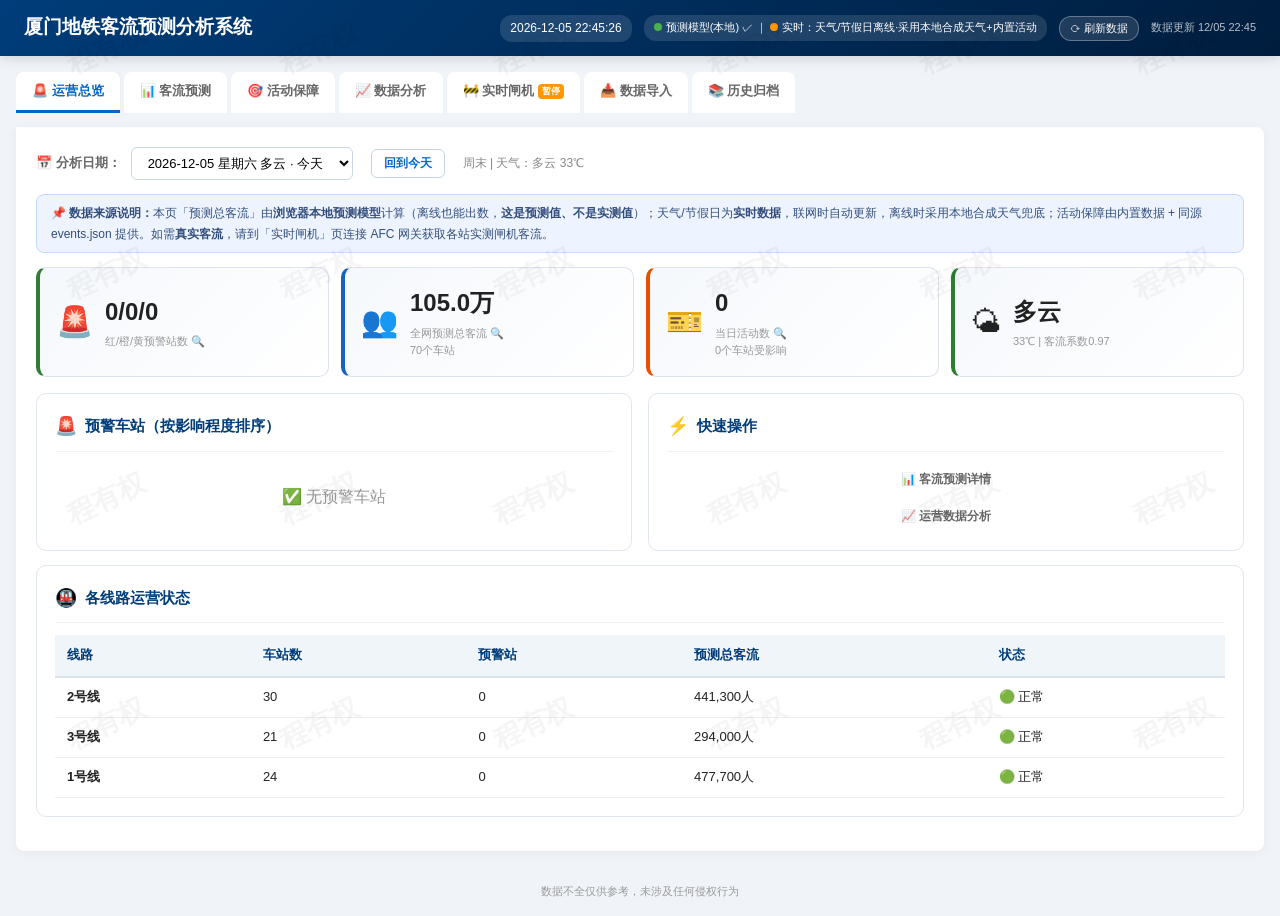
==== commit 298e51b0: "feat: 历史归档改为按自然月自动归档（每月1号补录上月），活动保障按日期排序并默认选中最近场次" ====
--- a/index.html
+++ b/index.html
@@ -1,8846 +1,9339 @@
-<!DOCTYPE html>
-<html lang="zh-CN">
-<head>
-<meta charset="UTF-8">
-<meta name="viewport" content="width=device-width, initial-scale=1.0">
-<title>厦门地铁客流预测分析系统</title>
-<script src="chart.umd.min.js?v=4.4.0" onerror="var _s=document.createElement('script');_s.src='https://registry.npmmirror.com/chart.js/4.4.0/files/dist/chart.umd.min.js';document.head.appendChild(_s);"></script>
-<script src="xlsx.full.min.js?v=0.18.5" onerror="var _x=document.createElement('script');_x.src='https://registry.npmmirror.com/xlsx/0.18.5/files/dist/xlsx.full.min.js';document.head.appendChild(_x);"></script>
-<style>
-*{margin:0;padding:0;box-sizing:border-box;}
-:root{--pri:#003d7a;--pri-light:#0066cc;--bg:#f0f4f8;--card:#fff;--border:#e0e6ed;--text:#222;--text2:#666;--text3:#999;--red:#d32f2f;--orange:#e65100;--yellow:#f57f17;--green:#2e7d32;--blue:#1565c0;}
-body{font-family:-apple-system,BlinkMacSystemFont,"PingFang SC","Microsoft YaHei",sans-serif;background:var(--bg);color:var(--text);line-height:1.6;}
-/* Header */
-.header{background:linear-gradient(135deg,var(--pri) 0%,#001d3d 100%);color:#fff;padding:12px 24px;display:flex;align-items:center;gap:14px;box-shadow:0 2px 12px rgba(0,0,0,0.15);position:sticky;top:0;z-index:100;}
-.header h1{font-size:19px;font-weight:700;margin-bottom:2px;}
-.header .sub{font-size:11px;opacity:0.75;}
-.header .right{margin-left:auto;display:flex;align-items:center;gap:12px;font-size:12px;}
-.header .right .time{background:rgba(255,255,255,0.12);padding:4px 10px;border-radius:12px;}
-.header .right .last-update{font-size:11px;color:rgba(255,255,255,0.72);white-space:nowrap;}
-.refresh-btn{border:1px solid rgba(255,255,255,0.3);background:rgba(255,255,255,0.12);color:#fff;font-size:11px;padding:4px 10px;border-radius:12px;cursor:pointer;transition:all .2s;font-family:inherit;}
-.refresh-btn:hover{background:rgba(255,255,255,0.24);border-color:rgba(255,255,255,0.55);}
-.refresh-btn.spinning{opacity:.7;cursor:progress;}
-.tab-paused{display:inline-block;margin-left:4px;font-size:9px;font-weight:600;padding:1px 4px;border-radius:4px;background:#ff9800;color:#fff;vertical-align:middle;}
-.header .right .status-dot{width:8px;height:8px;border-radius:50%;background:#4caf50;display:inline-block;margin-right:4px;animation:pulse 2s infinite;}
-@keyframes pulse{0%,100%{opacity:1}50%{opacity:0.4}}
-/* Container */
-.container{max-width:1500px;margin:0 auto;padding:16px;}
-/* Tabs */
-.tabs{display:flex;gap:4px;margin-bottom:14px;flex-wrap:nowrap;overflow-x:auto;}
-.tab-btn{padding:10px 16px;border:none;background:var(--card);border-radius:8px 8px 0 0;cursor:pointer;font-size:13px;font-weight:600;color:var(--text2);transition:all 0.2s;border-bottom:3px solid transparent;white-space:nowrap;}
-.tab-btn.active{color:var(--pri-light);border-bottom-color:var(--pri-light);background:var(--card);box-shadow:0 -2px 8px rgba(0,0,0,0.04);}
-.tab-btn:hover{color:var(--pri-light);}
-/* ===== 暂停服务页 ===== */
-.paused-wrap{display:flex;justify-content:center;padding:28px 12px 40px;}
-.paused-card{max-width:720px;width:100%;background:var(--card);border-radius:14px;padding:34px 32px;box-shadow:0 4px 20px rgba(0,0,0,0.06);border:1px solid rgba(0,0,0,0.05);}
-.paused-icon{font-size:44px;line-height:1;text-align:center;margin-bottom:10px;}
-.paused-title{font-size:20px;font-weight:700;text-align:center;color:var(--text);margin-bottom:8px;}
-.paused-sub{font-size:13px;text-align:center;color:var(--text2);line-height:1.7;margin-bottom:24px;}
-.paused-section{border-top:1px solid rgba(0,0,0,0.07);padding-top:18px;margin-top:18px;}
-.paused-h{font-size:13px;font-weight:700;color:var(--text);margin-bottom:10px;}
-.paused-body{font-size:12.5px;line-height:1.85;color:var(--text2);}
-.paused-body b{color:var(--text);}
-.paused-list{display:flex;flex-direction:column;gap:10px;}
-.paused-item{display:flex;gap:10px;font-size:12.5px;line-height:1.7;color:var(--text2);}
-.paused-item b{color:var(--text);}
-.paused-num{flex:none;width:20px;height:20px;border-radius:50%;background:var(--pri);color:#fff;font-size:11px;font-weight:700;display:flex;align-items:center;justify-content:center;margin-top:1px;}
-.paused-links{display:grid;grid-template-columns:1fr 1fr;gap:10px;}
-.paused-link{text-align:left;border:1px solid rgba(0,0,0,0.09);background:rgba(0,0,0,0.015);border-radius:9px;padding:12px 14px;cursor:pointer;font-family:inherit;transition:all .18s;}
-.paused-link:hover{border-color:var(--pri-light);background:rgba(0,0,0,0.035);transform:translateY(-1px);}
-.paused-link b{display:block;font-size:12.5px;color:var(--text);margin-bottom:3px;}
-.paused-link span{font-size:11px;color:var(--text2);line-height:1.5;}
-.paused-foot{margin-top:24px;padding-top:14px;border-top:1px dashed rgba(0,0,0,0.1);font-size:11.5px;color:var(--text2);text-align:center;}
-.tab-content{display:none;background:var(--card);border-radius:0 8px 8px 8px;padding:20px;box-shadow:0 2px 10px rgba(0,0,0,0.05);min-height:500px;}
-.tab-content.active{display:block;}
-/* Cards */
-.card{background:var(--card);border:1px solid var(--border);border-radius:10px;padding:18px;margin-bottom:14px;}
-.card-title{font-size:15px;font-weight:700;margin-bottom:12px;color:var(--pri);display:flex;align-items:center;gap:8px;border-bottom:1px solid #eff2f7;padding-bottom:10px;}
-.card-title .icon{font-size:18px;}
-/* Stats Grid */
-.stats-grid{display:grid;grid-template-columns:repeat(auto-fit,minmax(180px,1fr));gap:12px;margin-bottom:16px;}
-.stat-card{background:linear-gradient(135deg,#f5f8fc 0%,#fff 100%);border:1px solid #dce3ed;border-radius:10px;padding:16px;display:flex;align-items:center;gap:12px;transition:all 0.2s;cursor:default;}
-.stat-card:hover{transform:translateY(-2px);box-shadow:0 4px 12px rgba(0,60,120,0.08);}
-.stat-card.danger{border-left:4px solid var(--red);}
-.stat-card.warning{border-left:4px solid var(--orange);}
-.stat-card.success{border-left:4px solid var(--green);}
-.stat-card.info{border-left:4px solid var(--blue);}
-.stat-icon{font-size:30px;flex-shrink:0;}
-.stat-value{font-size:24px;font-weight:700;}
-.stat-label{font-size:11px;color:var(--text3);margin-top:2px;}
-.stat-sub{font-size:11px;color:var(--text3);}
-.stat-card.clickable{cursor:pointer;}
-.stat-card.clickable:hover{transform:translateY(-2px);box-shadow:0 4px 12px rgba(0,60,120,0.12);}
-/* Collapsible sections */
-.collapse-header{cursor:pointer;display:flex;justify-content:space-between;align-items:center;padding:10px 14px;background:#f5f8fc;border-radius:8px;margin-bottom:4px;font-weight:600;font-size:13px;transition:background 0.2s;user-select:none;}
-.collapse-header:hover{background:#e8f0fa;}
-.collapse-header .arrow{transition:transform 0.25s;font-size:11px;color:#999;}
-.collapse-header.open .arrow{transform:rotate(90deg);}
-.collapse-body{display:none;padding:10px 2px 10px 18px;}
-.collapse-body.open{display:block;}
-/* Compact event list */
-.event-list-compact{max-height:500px;overflow-y:auto;padding-right:4px;}
-.event-list-compact .ev-item{padding:10px 12px;border:1px solid #e0e6ed;border-radius:8px;margin-bottom:6px;cursor:pointer;transition:all 0.15s;font-size:12px;}
-.event-list-compact .ev-item:hover{background:#e8f4fd;border-color:var(--pri-light);}
-.event-list-compact .ev-item.active{background:#f0f6ff;border-color:var(--pri-light);border-left:4px solid var(--pri-light);}
-.event-list-compact .ev-item .ev-name{font-weight:700;font-size:13px;margin-bottom:2px;}
-.event-list-compact .ev-item .ev-meta{font-size:11px;color:#888;}
-/* Buttons */
-.btn{padding:7px 16px;border:1px solid #c8d6e5;border-radius:6px;background:#fff;cursor:pointer;font-size:12px;font-weight:600;color:var(--text2);transition:all 0.15s;}
-.btn:hover{background:#f0f5ff;border-color:var(--pri-light);color:var(--pri-light);}
-.btn.primary{background:var(--pri-light);color:#fff;border-color:var(--pri-light);}
-.btn.primary:hover{background:var(--pri);}
-.btn.danger{background:var(--red);color:#fff;border-color:var(--red);}
-.btn.danger:hover{background:#b71c1c;}
-/* Badges */
-.badge{display:inline-block;padding:3px 10px;border-radius:12px;font-size:11px;font-weight:600;line-height:1.4;}
-.badge.red{background:#ffebee;color:#c62828;}
-.badge.orange{background:#fff3e0;color:#e65100;}
-.badge.yellow{background:#fffde7;color:#f57f17;}
-.badge.blue{background:#e3f2fd;color:var(--blue);}
-.badge.green{background:#e8f5e9;color:var(--green);}
-.badge.gray{background:#f5f5f5;color:#666;}
-/* Line tags */
-.line-tag{display:inline-block;padding:1px 7px;border-radius:10px;font-size:10px;font-weight:700;color:#fff;margin-right:3px;}
-.line1{background:#e60012;}
-.line2{background:#00b140;}
-.line3{background:#00a0e9;}
-/* Tables */
-table{width:100%;border-collapse:collapse;font-size:13px;}
-table th{background:#f0f5fa;padding:10px 12px;text-align:left;font-weight:600;color:var(--pri);border-bottom:2px solid #dce3ed;}
-table td{padding:9px 12px;border-bottom:1px solid #eee;}
-table tr:hover{background:#f8fbff;}
-table.striped tr:nth-child(even){background:#fafbfd;}
-/* Selectors */
-.selector-row{display:flex;gap:10px;align-items:center;margin-bottom:14px;flex-wrap:wrap;}
-.selector-row label{font-size:13px;font-weight:600;color:var(--text2);}
-.selector-row select,.selector-row input{padding:7px 12px;border:1px solid #c8d6e5;border-radius:6px;font-size:13px;min-width:160px;background:#fff;}
-.selector-row select:focus,.selector-row input:focus{outline:none;border-color:var(--pri-light);box-shadow:0 0 0 3px rgba(0,102,204,0.08);}
-/* Chart */
-.chart-container{position:relative;width:100%;height:350px;margin:8px 0;background:#f8fbff;border-radius:10px;padding:8px;border:1px solid #dce8f5;}
-/* Alert Panel */
-.alert-panel{border:1px solid #ffcdd2;background:linear-gradient(135deg,#fff5f5,#fff);border-radius:10px;padding:14px;margin-bottom:12px;}
-.alert-panel .alert-header{display:flex;justify-content:space-between;align-items:center;margin-bottom:8px;}
-.alert-panel .alert-header .title{font-weight:700;font-size:14px;}
-.alert-panel .alert-body{font-size:13px;color:var(--text2);line-height:2;}
-.alert-panel.red{border-color:#ffcdd2;background:linear-gradient(135deg,#fff5f5,#fff);}
-.alert-panel.orange{border-color:#ffe0b2;background:linear-gradient(135deg,#fffaf5,#fff);}
-.alert-panel.yellow{border-color:#fff9c4;background:linear-gradient(135deg,#fffff5,#fff);}
-/* SOP steps */
-.sop-steps{counter-reset:step;list-style:none;padding:0;}
-.sop-steps li{counter-increment:step;padding:8px 0 8px 36px;position:relative;font-size:13px;line-height:1.8;border-bottom:1px solid #f5f5f5;}
-.sop-steps li::before{content:counter(step);position:absolute;left:0;top:10px;width:24px;height:24px;background:var(--pri-light);color:#fff;border-radius:50%;text-align:center;line-height:24px;font-size:12px;font-weight:700;}
-/* Checkbox list */
-.checklist-item{display:flex;align-items:center;gap:10px;padding:8px 0;border-bottom:1px solid #f5f5f5;font-size:13px;}
-.checklist-item input[type=checkbox]{width:18px;height:18px;accent-color:var(--pri-light);}
-.checklist-item.completed{color:var(--text3);text-decoration:line-through;}
-/* Log entry */
-.log-entry{padding:10px 14px;border-left:3px solid #c8d6e5;margin-bottom:8px;background:#fafbfd;border-radius:0 6px 6px 0;font-size:13px;}
-.log-entry.important{border-left-color:var(--red);background:#fff5f5;}
-.log-entry .log-time{font-size:11px;color:var(--text3);}
-/* Contact card */
-.contact-card{display:flex;align-items:center;gap:10px;padding:10px;border:1px solid var(--border);border-radius:8px;margin-bottom:6px;font-size:13px;}
-.contact-card .contact-role{font-weight:700;min-width:120px;}
-.contact-card .contact-phone{color:var(--pri-light);font-weight:600;}
-/* Form */
-.form-group{margin-bottom:12px;}
-.form-group label{display:block;font-size:13px;font-weight:600;color:var(--text2);margin-bottom:4px;}
-.form-group input,.form-group select,.form-group textarea{width:100%;padding:8px 12px;border:1px solid #c8d6e5;border-radius:6px;font-size:13px;font-family:inherit;}
-.form-group textarea{min-height:80px;resize:vertical;}
-.form-row{display:grid;grid-template-columns:1fr 1fr;gap:12px;}
-/* Two column layout */
-.two-col{display:grid;grid-template-columns:1fr 1fr;gap:16px;}
-.three-col{display:grid;grid-template-columns:1fr 1fr 1fr;gap:12px;}
-/* Progress bar */
-.progress-bar{width:100%;height:8px;background:#eef2f7;border-radius:4px;overflow:hidden;margin:4px 0;}
-.progress-fill{height:100%;border-radius:4px;transition:width 0.5s;}
-/* Clickable row */
-.clickable-row{cursor:pointer;transition:all 0.2s;padding:12px;border:1px solid var(--border);border-radius:8px;margin-bottom:8px;}
-.clickable-row:hover{background:#e8f4fd;border-color:var(--pri-light);transform:translateY(-1px);box-shadow:0 2px 8px rgba(0,102,204,0.08);}
-/* Footer */
-.footer-note{text-align:center;padding:16px;color:var(--text3);font-size:11px;}
-/* Responsive */
-@media(max-width:768px){
-  .header{padding:10px 12px;}
-  .header h1{font-size:15px;}
-  .container{padding:8px;}
-  .tabs{gap:3px;margin-bottom:10px;}
-  .tab-btn{padding:8px 10px;font-size:11px;}
-  .tab-content{padding:12px;}
-  .stats-grid{grid-template-columns:1fr 1fr;gap:8px;}
-  .stat-card{padding:10px;gap:8px;}
-  .stat-value{font-size:18px;}
-  .two-col{grid-template-columns:1fr;}
-  .three-col{grid-template-columns:1fr;}
-  .form-row{grid-template-columns:1fr;}
-  .chart-container{height:240px;}
-}
-@media(max-width:480px){
-  .stats-grid{grid-template-columns:1fr;}
-  .tab-btn{font-size:10px;padding:6px 8px;}
-}
-  .wm{position:fixed;top:0;left:0;width:100%;height:100%;pointer-events:none;z-index:9999;overflow:hidden;}
-  .wm span{position:absolute;font-size:28px;color:rgba(0,0,0,0.04);transform:rotate(-25deg);white-space:nowrap;user-select:none;font-weight:700;}
-
-  /* ---- 日期选择辅助按钮 ---- */
-  .btn-today{padding:5px 12px;border:1px solid #c5d3e6;background:#fff;color:#0066cc;border-radius:6px;
-    font-size:12px;font-weight:600;cursor:pointer;margin-left:8px;transition:all .2s;white-space:nowrap;}
-  .btn-today:hover{background:#e8f0fa;border-color:#0066cc;}
-
-  /* ==================== 实时闸机 / 大客流预警 ==================== */
-  .gate-grid{display:grid;grid-template-columns:repeat(auto-fit,minmax(190px,1fr));gap:12px;margin-bottom:14px;}
-  .gate-card{border:1px solid var(--border);border-radius:10px;padding:14px 16px;background:linear-gradient(135deg,#f8fafd 0%,#fff 100%);}
-  .gate-card.bl{border-left:4px solid #1565c0;} .gate-card.yl{border-left:4px solid #f57f17;}
-  .gate-card.or{border-left:4px solid #e65100;} .gate-card.rd{border-left:4px solid #d32f2f;}
-  .gate-card.gn{border-left:4px solid #2e7d32;} .gate-card.gy{border-left:4px solid #9e9e9e;}
-  .gate-val{font-size:26px;font-weight:700;line-height:1.15;}
-  .gate-lab{font-size:11px;color:var(--text3);margin-top:3px;}
-  .gate-sub{font-size:11px;color:var(--text2);margin-top:5px;}
-
-  .conn-bar{display:flex;flex-wrap:wrap;gap:10px;align-items:flex-end;padding:14px;background:#f5f8fc;
-    border:1px solid #dce3ed;border-radius:10px;margin-bottom:14px;}
-  .conn-bar .fld{display:flex;flex-direction:column;gap:4px;}
-  .conn-bar label{font-size:11px;color:var(--text2);font-weight:600;}
-  .conn-bar input,.conn-bar select{padding:6px 10px;border:1px solid #ccd6e4;border-radius:6px;font-size:12px;
-    font-family:inherit;background:#fff;color:var(--text);}
-  .conn-bar input:focus,.conn-bar select:focus{outline:none;border-color:#0066cc;}
-  .conn-bar input[type=text]{min-width:230px;}
-  .conn-bar input[type=number]{width:78px;}
-  .btn{padding:7px 14px;border:none;border-radius:6px;font-size:12px;font-weight:600;cursor:pointer;
-    font-family:inherit;transition:all .2s;white-space:nowrap;}
-  .btn-pri{background:var(--pri-light);color:#fff;} .btn-pri:hover{background:var(--pri);}
-  .btn-dan{background:#d32f2f;color:#fff;} .btn-dan:hover{background:#b71c1c;}
-  .btn-sec{background:#e0e6ed;color:#333;} .btn-sec:hover{background:#cfd8e3;}
-
-  .status-pill{display:inline-flex;align-items:center;gap:6px;padding:4px 12px;border-radius:12px;
-    font-size:12px;font-weight:600;}
-  .status-pill .dot{width:8px;height:8px;border-radius:50%;}
-  .st-live{background:#e8f5e9;color:#2e7d32;} .st-live .dot{background:#4caf50;animation:pulse 1.4s infinite;}
-  .st-sim{background:#fff3e0;color:#e65100;} .st-sim .dot{background:#ff9800;animation:pulse 1.4s infinite;}
-  .st-down{background:#ffebee;color:#c62828;} .st-down .dot{background:#d32f2f;}
-  .st-idle{background:#eceff1;color:#607d8b;} .st-idle .dot{background:#90a4ae;}
-
-  /* 告警横幅 */
-  .warn-banner{border-radius:10px;padding:14px 18px;margin-bottom:12px;display:flex;align-items:flex-start;
-    gap:12px;border-left:6px solid;}
-  .warn-banner.red{background:linear-gradient(135deg,#ffebee,#fff);border-color:#d32f2f;}
-  .warn-banner.orange{background:linear-gradient(135deg,#fff3e0,#fff);border-color:#e65100;}
-  .warn-banner.yellow{background:linear-gradient(135deg,#fffde7,#fff);border-color:#f57f17;}
-  .warn-banner.blue{background:linear-gradient(135deg,#e3f2fd,#fff);border-color:#1565c0;}
-  .warn-banner .wico{font-size:26px;line-height:1;}
-  .warn-banner .wtit{font-weight:700;font-size:14px;margin-bottom:3px;}
-  .warn-banner .wmsg{font-size:12px;color:#555;line-height:1.7;}
-  .warn-banner .wact{margin-top:8px;font-size:12px;color:#333;background:rgba(255,255,255,.7);
-    border-radius:6px;padding:7px 11px;}
-
-  /* 分时热力条 */
-  .slot-wrap{display:flex;flex-wrap:wrap;gap:3px;margin-top:8px;}
-  .slot-cell{flex:1 1 0;min-width:15px;height:44px;border-radius:3px;position:relative;cursor:default;
-    display:flex;align-items:flex-end;justify-content:center;padding-bottom:2px;
-    font-size:9px;color:#fff;font-weight:600;text-shadow:0 1px 2px rgba(0,0,0,.4);}
-  .slot-axis{display:flex;flex-wrap:wrap;gap:3px;margin-top:3px;}
-  .slot-axis span{flex:1 1 0;min-width:15px;text-align:center;font-size:9px;color:#999;}
-  .legend{display:flex;gap:14px;flex-wrap:wrap;font-size:11px;color:var(--text2);margin-top:10px;
-    padding-top:10px;border-top:1px dashed #e0e6ed;}
-  .legend i{display:inline-block;width:11px;height:11px;border-radius:2px;margin-right:4px;vertical-align:-1px;}
-
-  .tbl{width:100%;border-collapse:collapse;font-size:12px;}
-  .tbl th{background:#f5f8fc;padding:9px 10px;text-align:left;font-weight:600;color:#455a64;
-    border-bottom:2px solid #e0e6ed;white-space:nowrap;}
-  .tbl td{padding:9px 10px;border-bottom:1px solid #f0f3f7;}
-  .tbl tr:hover td{background:#fafcfe;}
-  .tbl .num{text-align:right;font-variant-numeric:tabular-nums;}
-  .lv{display:inline-block;padding:2px 9px;border-radius:10px;font-size:11px;font-weight:700;white-space:nowrap;}
-  .lv-red{background:#ffebee;color:#c62828;} .lv-orange{background:#fff3e0;color:#e65100;}
-  .lv-yellow{background:#fffde7;color:#f57f17;} .lv-blue{background:#e3f2fd;color:#1565c0;}
-  .lv-green{background:#e8f5e9;color:#2e7d32;} .lv-none{background:#eceff1;color:#78909c;}
-
-  .cfg-grid{display:grid;grid-template-columns:repeat(auto-fit,minmax(230px,1fr));gap:10px;}
-  .cfg-item{display:flex;align-items:center;justify-content:space-between;gap:10px;padding:9px 12px;
-    background:#f8fafd;border:1px solid #e6ebf2;border-radius:8px;}
-  .cfg-item .cl{font-size:12px;color:#455a64;font-weight:600;}
-  .cfg-item .ch{font-size:10px;color:#9aa5b1;}
-  .cfg-item input{width:88px;padding:5px 8px;border:1px solid #ccd6e4;border-radius:5px;
-    font-size:12px;text-align:right;font-family:inherit;}
-  .cfg-item input:focus{outline:none;border-color:#0066cc;}
-  .notice{background:#f5f8fc;border:1px dashed #b9c7d9;border-radius:8px;padding:10px 14px;
-    font-size:12px;color:#5a6b80;line-height:1.7;margin-bottom:14px;}
-  .notice code{background:#eef2f7;padding:1px 5px;border-radius:4px;font-size:11px;color:#0a4d8c;}
-
-  /* ===== 实时闸机（新版：全站网格 + 底部植入标准） ===== */
-  .gate-grid{overflow-x:auto;}
-  .gate-grid table{width:100%;border-collapse:collapse;}
-  .gate-row:hover{background:#f3f8ff;}
-  .gate-summary{display:flex;flex-wrap:wrap;align-items:center;gap:8px;margin-bottom:12px;}
-  .lvl-chip{font-size:12px;font-weight:600;padding:4px 10px;border-radius:12px;background:#eef1f5;color:#455a73;}
-  .lvl-chip.red{background:#fdecea;color:#d32f2f;} .lvl-chip.orange{background:#fff3e0;color:#e65100;}
-  .lvl-chip.yellow{background:#fffde7;color:#f9a825;} .lvl-chip.blue{background:#e3f2fd;color:#1565c0;}
-  .lvl-chip.none{background:#e8f5e9;color:#2e7d32;}
-  .lvl-badge{display:inline-block;padding:2px 10px;border-radius:11px;font-size:11px;font-weight:700;}
-  .std-card .std-box{margin-top:4px;}
-  .std-box textarea{width:100%;height:200px;font-family:ui-monospace,Menlo,Consolas,monospace;font-size:12px;
-    border:1px solid #ccd6e4;border-radius:8px;padding:10px;resize:vertical;box-sizing:border-box;color:#233;}
-  .std-box textarea:focus{outline:none;border-color:#0066cc;box-shadow:0 0 0 3px rgba(0,102,204,.08);}
-  .std-btns{display:flex;gap:8px;margin:8px 0;}
-  .std-status{font-size:12px;min-height:18px;}
-  .kv{display:grid;grid-template-columns:repeat(auto-fit,minmax(160px,1fr));gap:10px;margin:12px 0;}
-  .kv-i{background:#f6f9fd;border:1px solid #e6edf5;border-radius:8px;padding:10px 12px;}
-  .kv-l{font-size:11px;color:#6b7a8d;} .kv-v{font-size:15px;font-weight:700;margin-top:2px;color:#1b2a3a;}
-  .alert-box{border-radius:8px;padding:12px 14px;margin:12px 0;font-size:13px;line-height:1.7;}
-  .bars{display:flex;align-items:flex-end;gap:2px;height:120px;padding-top:6px;border-bottom:1px solid #eef2f7;}
-  .bar-col{position:relative;flex:1;height:100%;display:flex;flex-direction:column;justify-content:flex-end;}
-  .bar{width:100%;border-radius:2px 2px 0 0;}
-  .bar.in{background:linear-gradient(180deg,#4a90e2,#2f6fd0);}
-  .bar.out{background:linear-gradient(180deg,#34c0a8,#1f9e86);}
-  .bar-x{position:absolute;bottom:-16px;left:50%;transform:translateX(-50%);font-size:9px;color:#9aa7b6;}
-
-
-    font-size:11px;color:#5a6b7d;line-height:1.8;}
-</style>
-</head>
-<body>
-
-<div class="wm" id="watermarkBox"></div>
-
-<div class="header">
-  <div>
-    <h1>厦门地铁客流预测分析系统</h1>
-  </div>
-  <div class="right">
-    <span class="time" id="liveTime">--</span>
-    <span id="crawlBadge" style="font-size:11px;background:rgba(255,255,255,0.12);padding:4px 10px;border-radius:12px;"><span class="status-dot"></span>系统运行中</span>
-    <button id="refreshBtn" class="refresh-btn" onclick="manualRefresh()" title="重新抓取天气 / 节假日 / 活动并重算预测">⟳ 刷新数据</button>
-    <span id="lastUpdate" class="last-update">尚未更新</span>
-  </div>
-</div>
-
-<div class="container">
-  <div class="tabs">
-    <button class="tab-btn active" onclick="switchTab('dashboard')">🚨 运营总览</button>
-    <button class="tab-btn" onclick="switchTab('flow')">📊 客流预测</button>
-    <button class="tab-btn" onclick="switchTab('event')">🎯 活动保障</button>
-    <button class="tab-btn" onclick="switchTab('analytics')">📈 数据分析</button>
-    <button class="tab-btn" onclick="switchTab('gate')" title="AFC 实时闸机数据尚未接入，该模块暂停服务">🚧 实时闸机<span class="tab-paused">暂停</span></button>
-    <button class="tab-btn" onclick="switchTab('import')" title="导入站级实际客流，回测并累积校准模型">📥 数据导入</button>
-    <button class="tab-btn" onclick="switchTab('archive')">📚 历史归档</button>
-  </div>
-  <div class="tab-content active" id="tab-dashboard"></div>
-  <div class="tab-content" id="tab-flow"></div>
-  <div class="tab-content" id="tab-event"></div>
-  <div class="tab-content" id="tab-analytics"></div>
-  <div class="tab-content" id="tab-gate"></div>
-  <div class="tab-content" id="tab-import"></div>
-  <div class="tab-content" id="tab-archive"></div>
-</div>
-<div class="footer-note">数据不全仅供参考，未涉及任何侵权行为</div>
-
-<script>
-// ==================== 日期基准（本地时区 / 跨零点自动刷新） ====================
-// 原实现用 new Date().toISOString().slice(0,10) —— 取的是 UTC 日期。
-// 北京时间 = UTC+8，每天 00:00~07:59 会返回"前一天"，是日期不准的根源之一。
-function pad2(n){return String(n).padStart(2,'0');}
-function esc(s){return String(s==null?'':s).replace(/&/g,'&amp;').replace(/</g,'&lt;').replace(/>/g,'&gt;').replace(/"/g,'&quot;');}
-function fmtDate(d){return d.getFullYear()+'-'+pad2(d.getMonth()+1)+'-'+pad2(d.getDate());}
-function todayStr(){return fmtDate(new Date());}            // 本地时区（北京时间）
-function addDays(ds,n){var p=ds.split('-');var d=new Date(+p[0],+p[1]-1,+p[2]);d.setDate(d.getDate()+n);return fmtDate(d);}
-function dateLabel(d){
-  var t=todayStr();
-  if(d===t)return '今天';
-  if(d===addDays(t,1))return '明天';
-  if(d===addDays(t,2))return '后天';
-  return '';
-}
-
-// ==================== LIVE CLOCK ====================
-function updateClock(){
-  var n=new Date();
-  document.getElementById('liveTime').textContent=
-    fmtDate(n)+' '+pad2(n.getHours())+':'+pad2(n.getMinutes())+':'+pad2(n.getSeconds());
-}
-setInterval(updateClock,1000);updateClock();
-
-// ==================== EMBEDDED DATA ====================
-// Note: CRAWLED data from original system preserved; extended with operations data
-</script>
-
-
-<script>
-var CRAWLED = {
-"weather":
- {
-"source":
- "中国天气网 (t.weather.itboy.net)",
- "source_url":
- "http://t.weather.itboy.net/api/weather/city/101230201",
- "city_code":
- "101230201",
- "crawl_time":
- "2026-07-23 19:00:27",
- "current":
- {
-"temperature":
- "32.5",
- "humidity":
- "72%",
- "air_quality":
- "优",
- "pm25":
- 18.0,
- "pm10":
- 40.0,
- "ganmao":
- "各类人群可自由活动"}
-,
- "forecast":
- [
-{
-"date":
- "2026-07-23",
- "week":
- "星期四",
- "sunrise":
- "05:31",
- "high":
- "高温 32℃",
- "low":
- "低温 27℃",
- "weather":
- "晴",
- "wind_dir":
- "西南风",
- "wind_level":
- "2级",
- "aqi":
- 43,
- "aqi_level":
- null}
-,
- {
-"date":
- "2026-07-24",
- "week":
- "星期五",
- "sunrise":
- "05:32",
- "high":
- "高温 32℃",
- "low":
- "低温 26℃",
- "weather":
- "晴",
- "wind_dir":
- "东北风",
- "wind_level":
- "2级",
- "aqi":
- 45,
- "aqi_level":
- null}
-,
- {
-"date":
- "2026-07-25",
- "week":
- "星期六",
- "sunrise":
- "05:32",
- "high":
- "高温 31℃",
- "low":
- "低温 27℃",
- "weather":
- "多云",
- "wind_dir":
- "东北风",
- "wind_level":
- "3级",
- "aqi":
- 50,
- "aqi_level":
- null}
-,
- {
-"date":
- "2026-07-26",
- "week":
- "星期日",
- "sunrise":
- "05:33",
- "high":
- "高温 27℃",
- "low":
- "低温 25℃",
- "weather":
- "中雨",
- "wind_dir":
- "东南风",
- "wind_level":
- "4级",
- "aqi":
- 36,
- "aqi_level":
- null}
-,
- {
-"date":
- "2026-07-27",
- "week":
- "星期一",
- "sunrise":
- "05:33",
- "high":
- "高温 28℃",
- "low":
- "低温 26℃",
- "weather":
- "阴",
- "wind_dir":
- "东南风",
- "wind_level":
- "2级",
- "aqi":
- 40,
- "aqi_level":
- null}
-,
- {
-"date":
- "2026-07-28",
- "week":
- "星期二",
- "sunrise":
- "05:34",
- "high":
- "高温 29℃",
- "low":
- "低温 25℃",
- "weather":
- "小雨",
- "wind_dir":
- "东南风",
- "wind_level":
- "2级",
- "aqi":
- 46,
- "aqi_level":
- null}
-,
- {
-"date":
- "2026-07-29",
- "week":
- "星期三",
- "sunrise":
- "05:34",
- "high":
- "高温 30℃",
- "low":
- "低温 26℃",
- "weather":
- "中雨",
- "wind_dir":
- "东南风",
- "wind_level":
- "2级",
- "aqi":
- 36,
- "aqi_level":
- null}
-,
- {
-"date":
- "2026-07-30",
- "week":
- "星期四",
- "sunrise":
- "05:35",
- "high":
- "高温 29℃",
- "low":
- "低温 26℃",
- "weather":
- "大雨",
- "wind_dir":
- "东南风",
- "wind_level":
- "2级",
- "aqi":
- 21,
- "aqi_level":
- null}
-,
- {
-"date":
- "2026-07-31",
- "week":
- "星期五",
- "sunrise":
- "05:35",
- "high":
- "高温 31℃",
- "low":
- "低温 26℃",
- "weather":
- "大雨",
- "wind_dir":
- "西南风",
- "wind_level":
- "2级",
- "aqi":
- 20,
- "aqi_level":
- null}
-,
- {
-"date":
- "2026-08-01",
- "week":
- "星期六",
- "sunrise":
- "05:36",
- "high":
- "高温 31℃",
- "low":
- "低温 26℃",
- "weather":
- "暴雨",
- "wind_dir":
- "西南风",
- "wind_level":
- "2级",
- "aqi":
- 19,
- "aqi_level":
- null}
-,
- {
-"date":
- "2026-08-02",
- "week":
- "星期日",
- "sunrise":
- "05:36",
- "high":
- "高温 30℃",
- "low":
- "低温 26℃",
- "weather":
- "大雨",
- "wind_dir":
- "南风",
- "wind_level":
- "2级",
- "aqi":
- 17,
- "aqi_level":
- null}
-,
- {
-"date":
- "2026-08-03",
- "week":
- "星期一",
- "sunrise":
- "05:36",
- "high":
- "高温 31℃",
- "low":
- "低温 25℃",
- "weather":
- "中雨",
- "wind_dir":
- "东北风",
- "wind_level":
- "2级",
- "aqi":
- 21,
- "aqi_level":
- null}
-,
- {
-"date":
- "2026-08-04",
- "week":
- "星期二",
- "sunrise":
- "05:37",
- "high":
- "高温 31℃",
- "low":
- "低温 26℃",
- "weather":
- "阴",
- "wind_dir":
- "东北风",
- "wind_level":
- "2级",
- "aqi":
- 29,
- "aqi_level":
- null}
-,
- {
-"date":
- "2026-08-05",
- "week":
- "星期三",
- "sunrise":
- "05:37",
- "high":
- "高温 32℃",
- "low":
- "低温 26℃",
- "weather":
- "小雨",
- "wind_dir":
- "东风",
- "wind_level":
- "2级",
- "aqi":
- 31,
- "aqi_level":
- null}
-,
- {
-"date":
- "2026-08-06",
- "week":
- "星期四",
- "sunrise":
- "05:38",
- "high":
- "高温 32℃",
- "low":
- "低温 26℃",
- "weather":
- "小雨",
- "wind_dir":
- "东风",
- "wind_level":
- "2级",
- "aqi":
- 32,
- "aqi_level":
- null}
-]
-,
- "yesterday":
- {
-"date":
- "2026-07-22",
- "high":
- "高温 32℃",
- "low":
- "低温 27℃",
- "weather":
- "晴",
- "wind_dir":
- "西南风",
- "wind_level":
- "2级"}
-}
-,
- "holidays":
- {
-"source":
- "timor.tech 节假日API",
- "source_url":
- "https://timor.tech/api/holiday/info/",
- "crawl_time":
- "2026-07-23 19:00:27",
- "days":
- [
-{
-"date":
- "2026-07-23",
- "type_code":
- 0,
- "type_name":
- "周四",
- "week":
- 4,
- "holiday":
- null}
-,
- {
-"date":
- "2026-07-24",
- "type_code":
- 0,
- "type_name":
- "周五",
- "week":
- 5,
- "holiday":
- null}
-,
- {
-"date":
- "2026-07-25",
- "type_code":
- 1,
- "type_name":
- "周六",
- "week":
- 6,
- "holiday":
- null}
-,
- {
-"date":
- "2026-07-26",
- "type_code":
- 1,
- "type_name":
- "周日",
- "week":
- 7,
- "holiday":
- null}
-,
- {
-"date":
- "2026-07-27",
- "type_code":
- 0,
- "type_name":
- "周一",
- "week":
- 1,
- "holiday":
- null}
-,
- {
-"date":
- "2026-07-28",
- "type_code":
- 0,
- "type_name":
- "周二",
- "week":
- 2,
- "holiday":
- null}
-,
- {
-"date":
- "2026-07-29",
- "type_code":
- 0,
- "type_name":
- "周三",
- "week":
- 3,
- "holiday":
- null}
-,
- {
-"date":
- "2026-07-30",
- "type_code":
- 0,
- "type_name":
- "周四",
- "week":
- 4,
- "holiday":
- null}
-,
- {
-"date":
- "2026-07-31",
- "error":
- "HTTP Error 429: Too Many Requests"}
-,
- {
-"date":
- "2026-08-01",
- "error":
- "HTTP Error 429: Too Many Requests"}
-,
- {
-"date":
- "2026-08-02",
- "error":
- "HTTP Error 429: Too Many Requests"}
-,
- {
-"date":
- "2026-08-03",
- "error":
- "HTTP Error 429: Too Many Requests"}
-,
- {
-"date":
- "2026-08-04",
- "error":
- "HTTP Error 429: Too Many Requests"}
-,
- {
-"date":
- "2026-08-05",
- "error":
- "HTTP Error 429: Too Many Requests"}
-,
- {
-"date":
- "2026-08-06",
- "error":
- "HTTP Error 429: Too Many Requests"}
-]
-}
-,
- "hotsearch":
- {
-"source":
- "百度热搜榜 (top.baidu.com)",
- "source_url":
- "https://top.baidu.com/board?tab=realtime",
- "crawl_time":
- "2026-07-23 19:00:44",
- "hot_words":
- [
-{
-"rank":
- 1,
- "word":
- "总书记为何高度重视基础教育",
- "hot_score":
- 7904751}
-,
- {
-"rank":
- 2,
- "word":
- "滔搏回应暴力打折甩卖耐克库存",
- "hot_score":
- 7809211}
-,
- {
-"rank":
- 3,
- "word":
- "644分考生报志愿没看清本部和分校",
- "hot_score":
- 7712898}
-,
- {
-"rank":
- 4,
- "word":
- "大暑时节 这份中暑防治指南请查收",
- "hot_score":
- 7619396}
-,
- {
-"rank":
- 5,
- "word":
- "GDP十强省份又变了",
- "hot_score":
- 7522920}
-,
- {
-"rank":
- 6,
- "word":
- "暑期档票房破50亿 《功夫女足》领跑",
- "hot_score":
- 7428200}
-,
- {
-"rank":
- 7,
- "word":
- "净网：网警发20起涉汛涉灾谣言案例",
- "hot_score":
- 7332242}
-,
- {
-"rank":
- 8,
- "word":
- "男子彩票中奖5400万 号码竟是捡到的",
- "hot_score":
- 7233506}
-,
- {
-"rank":
- 9,
- "word":
- "女子搬运150斤黄鸡蛋瞬间全碎",
- "hot_score":
- 7137479}
-,
- {
-"rank":
- 10,
- "word":
- "王楚钦回应1比2徐海东",
- "hot_score":
- 7048823}
-,
- {
-"rank":
- 11,
- "word":
- "中国数学家冲击菲尔兹奖 研究了啥",
- "hot_score":
- 6952044}
-,
- {
-"rank":
- 12,
- "word":
- "中纪委一日连打三“虎”",
- "hot_score":
- 6855395}
-,
- {
-"rank":
- 13,
- "word":
- "荣耀更换logo",
- "hot_score":
- 6755908}
-,
- {
-"rank":
- 14,
- "word":
- "郑州8岁男孩装千度近视一年",
- "hot_score":
- 6665676}
-,
- {
-"rank":
- 15,
- "word":
- "“最爱发钱老板”当场辞退不孝员工",
- "hot_score":
- 6572916}
-,
- {
-"rank":
- 16,
- "word":
- "男子称跟女同事开玩笑被打还被开除",
- "hot_score":
- 6477842}
-,
- {
-"rank":
- 17,
- "word":
- "奶茶店集体卖冰淇淋 定价比奶茶贵",
- "hot_score":
- 6375709}
-,
- {
-"rank":
- 18,
- "word":
- "电影暑期档已经不存在了",
- "hot_score":
- 6281843}
-,
- {
-"rank":
- 19,
- "word":
- "妈妈把孩子暑假作业进度可视化",
- "hot_score":
- 6177055}
-,
- {
-"rank":
- 20,
- "word":
- "演员寇占文被法院悬赏",
- "hot_score":
- 6096778}
-,
- {
-"rank":
- 21,
- "word":
- "菲公务船侵闯黄岩岛海域 中方驱离",
- "hot_score":
- 5995481}
-,
- {
-"rank":
- 22,
- "word":
- "医生称“抖腿”能够保护血管",
- "hot_score":
- 5897724}
-,
- {
-"rank":
- 23,
- "word":
- "小伙带父母花2.5万从广州打车到西藏",
- "hot_score":
- 5812066}
-,
- {
-"rank":
- 24,
- "word":
- "云南耿马现54.7公斤巨大口蘑",
- "hot_score":
- 5702250}
-,
- {
-"rank":
- 25,
- "word":
- "10年涨价3倍 共享单车越骑越贵",
- "hot_score":
- 5621917}
-,
- {
-"rank":
- 26,
- "word":
- "中方回应王毅缺席东盟与中日韩外长会",
- "hot_score":
- 5507540}
-,
- {
-"rank":
- 27,
- "word":
- "乒超：蒯曼率队冲首胜",
- "hot_score":
- 5416989}
-,
- {
-"rank":
- 28,
- "word":
- "两兄弟暴雨前将满院粮食搬回屋",
- "hot_score":
- 5322809}
-,
- {
-"rank":
- 29,
- "word":
- "74年前坠海美国客机终于被找到",
- "hot_score":
- 5228142}
-,
- {
-"rank":
- 30,
- "word":
- "老家空调一刻不停 漠河出门穿长袖",
- "hot_score":
- 5124158}
-]
-,
- "xiamen_related":
- [
-]
-}
-,
- "events":
- {
-"source":
- "厦门本地宝/腾讯网/厦门国际会展中心官网/厦门电视台/厦门日报",
- "source_urls":
- [
-"https://xm.bendibao.com/xiuxian/",
- "https://new.qq.com/rain/a/20260620A080RW00",
- "https://www.xicec.com",
- "https://www.xmtv.cn/xmtv/2026-07-01/98f687bb5f2c9330.html",
- "https://www.toutiao.com/article/7657369210124911113/"]
-,
- "crawl_time":
- "2026-07-23 19:00:44",
- "events":
- [
-{
-"id":
- "EVT-001",
- "name":
- "Ella陈嘉桦\"It's Me 艾拉主意\"巡回演唱会-厦门站",
- "type":
- "演唱会",
- "date":
- "2026-07-18",
- "start_time":
- "19:00",
- "end_time":
- "22:30",
- "venue":
- "厦门奥林匹克体育中心-凤凰体育馆",
- "venue_capacity":
- 18000,
- "expected_attendance":
- 15000,
- "price_range":
- "380-1880元",
- "source":
- "厦门本地宝/腾讯网",
- "source_url":
- "https://xm.bendibao.com/xiuxian/",
- "ticket_status":
- "已开票"}
-,
- {
-"id":
- "EVT-002",
- "name":
- "郭富城ICONIC世界巡回演唱会-厦门站",
- "type":
- "演唱会",
- "date":
- "2026-07-25",
- "start_time":
- "19:00",
- "end_time":
- "22:30",
- "venue":
- "厦门奥林匹克体育中心-凤凰体育馆",
- "venue_capacity":
- 18000,
- "expected_attendance":
- 18000,
- "price_range":
- "388-2088元",
- "source":
- "厦门本地宝/腾讯网",
- "source_url":
- "https://new.qq.com/rain/a/20260620A080RW00",
- "ticket_status":
- "已开票"}
-,
- {
-"id":
- "EVT-003",
- "name":
- "蒲熠星《银河系旅行攻略》巡回演唱会-厦门",
- "type":
- "演唱会",
- "date":
- "2026-08-01",
- "start_time":
- "19:00",
- "end_time":
- "22:00",
- "venue":
- "厦门奥林匹克体育中心-凤凰体育馆",
- "venue_capacity":
- 18000,
- "expected_attendance":
- 12000,
- "price_range":
- "380-1680元",
- "source":
- "厦门本地宝",
- "source_url":
- "https://xm.bendibao.com/xiuxian/",
- "ticket_status":
- "已开票"}
-,
- {
-"id":
- "EVT-004",
- "name":
- "李健\"万物安生时\"2026-2027巡回演唱会-厦门站",
- "type":
- "演唱会",
- "date":
- "2026-08-08",
- "start_time":
- "19:30",
- "end_time":
- "22:30",
- "venue":
- "厦门奥林匹克体育中心-凤凰体育馆",
- "venue_capacity":
- 18000,
- "expected_attendance":
- 17000,
- "price_range":
- "480-2080元",
- "source":
- "厦门本地宝/腾讯网",
- "source_url":
- "https://new.qq.com/rain/a/20260620A080RW00",
- "ticket_status":
- "已开票"}
-,
- {
-"id":
- "EVT-005",
- "name":
- "周华健2026\"少年的奇幻之旅3.0\"巡演-厦门站",
- "type":
- "演唱会",
- "date":
- "2026-08-22",
- "start_time":
- "19:00",
- "end_time":
- "22:30",
- "venue":
- "厦门奥林匹克体育中心-凤凰体育馆",
- "venue_capacity":
- 18000,
- "expected_attendance":
- 18000,
- "price_range":
- "399-2088元",
- "source":
- "厦门本地宝/腾讯网",
- "source_url":
- "https://new.qq.com/rain/a/20260620A080RW00",
- "ticket_status":
- "已开票"}
-,
- {
-"id":
- "EVT-006",
- "name":
- "第61届仿真植物、园林花艺及美陈道具(秋季)交易会",
- "type":
- "展览会",
- "date":
- "2026-07-16",
- "end_date":
- "2026-07-18",
- "start_time":
- "09:00",
- "end_time":
- "17:00",
- "venue":
- "厦门国际会议展览中心",
- "hall":
- "C1-C5馆",
- "venue_capacity":
- 50000,
- "expected_attendance":
- 8000,
- "source":
- "厦门国际会展中心官网",
- "source_url":
- "https://www.xicec.com",
- "ticket_status":
- "专业观众登记"}
-,
- {
-"id":
- "EVT-007",
- "name":
- "电力建设科技发展大会暨第二届电力智能新型施工装备展",
- "type":
- "展览会",
- "date":
- "2026-07-29",
- "end_date":
- "2026-07-31",
- "start_time":
- "09:00",
- "end_time":
- "17:00",
- "venue":
- "厦门国际会议展览中心",
- "hall":
- "C3-C5馆",
- "venue_capacity":
- 50000,
- "expected_attendance":
- 6000,
- "source":
- "厦门国际会展中心官网",
- "source_url":
- "https://www.xicec.com",
- "ticket_status":
- "专业观众登记"}
-,
- {
-"id":
- "EVT-008",
- "name":
- "中国华夏家博会(厦门)",
- "type":
- "展览会",
- "date":
- "2026-08-07",
- "end_date":
- "2026-08-09",
- "start_time":
- "09:00",
- "end_time":
- "17:00",
- "venue":
- "厦门国际会议展览中心",
- "hall":
- "B3-B4展厅",
- "venue_capacity":
- 50000,
- "expected_attendance":
- 15000,
- "source":
- "厦门国际会展中心官网",
- "source_url":
- "https://www.xicec.com",
- "ticket_status":
- "免费登记"}
-,
- {
-"id":
- "EVT-009",
- "name":
- "CXPE厦门印刷包装瓦楞彩盒产业博览会",
- "type":
- "展览会",
- "date":
- "2026-08-08",
- "end_date":
- "2026-08-10",
- "start_time":
- "09:00",
- "end_time":
- "17:00",
- "venue":
- "厦门国际会议展览中心",
- "venue_capacity":
- 50000,
- "expected_attendance":
- 5000,
- "source":
- "厦门国际会展中心官网",
- "source_url":
- "https://www.xicec.com",
- "ticket_status":
- "专业观众登记"}
-,
- {
-"id":
- "EVT-010",
- "name":
- "第一届梦鱼动漫游戏嘉年华",
- "type":
- "漫展",
- "date":
- "2026-08-08",
- "end_date":
- "2026-08-09",
- "start_time":
- "09:00",
- "end_time":
- "17:00",
- "venue":
- "厦门国际会议展览中心",
- "venue_capacity":
- 50000,
- "expected_attendance":
- 10000,
- "source":
- "厦门国际会展中心官网",
- "source_url":
- "https://www.xicec.com",
- "ticket_status":
- "已开票"}
-,
- {
-"id":
- "EVT-011",
- "name":
- "厦门国际冷冻冷藏食品博览会+蓝装家博会",
- "type":
- "展览会",
- "date":
- "2026-08-13",
- "end_date":
- "2026-08-16",
- "start_time":
- "09:00",
- "end_time":
- "17:00",
- "venue":
- "厦门国际会议展览中心",
- "venue_capacity":
- 50000,
- "expected_attendance":
- 12000,
- "source":
- "厦门国际会展中心官网",
- "source_url":
- "https://www.xicec.com",
- "ticket_status":
- "免费登记"}
-,
- {
-"id":
- "EVT-012",
- "name":
- "\"来厦门 猫一夏\"暑期文旅活动(3000场次)",
- "type":
- "文旅活动",
- "date":
- "2026-07-01",
- "end_date":
- "2026-08-31",
- "venue":
- "全市多点(鼓浪屿/环岛路/园博苑等)",
- "venue_capacity":
- 100000,
- "expected_attendance":
- 50000,
- "source":
- "厦门电视台",
- "source_url":
- "https://www.xmtv.cn/xmtv/2026-07-01/98f687bb5f2c9330.html",
- "ticket_status":
- "免费/混合"}
-,
- {
-"id":
- "EVT-013",
- "name":
- "嘉庚剧院暑期儿童剧系列(多场)",
- "type":
- "演出",
- "date":
- "2026-07-16",
- "end_date":
- "2026-08-24",
- "venue":
- "厦门嘉庚剧院",
- "venue_capacity":
- 1200,
- "expected_attendance":
- 8000,
- "source":
- "厦门日报/今日头条",
- "source_url":
- "https://www.toutiao.com/article/7657369210124911113/",
- "ticket_status":
- "已开票"}
-]
-}
-,
- "metro":
- {
-"source":
- "厦门地铁官网(xmgdjt.com.cn)线路图 + 百度百科 + 高德地图POI距离测算",
- "source_urls":
- [
-"https://www.xmgdjt.com.cn/",
- "https://baike.baidu.com/item/厦门轨道交通交通/0",
- "https://jt.xm.gov.cn/tzxx/hyxw/202408/t20240830_2887475.htm"]
-,
- "crawl_time":
- "2026-07-23 19:00:44",
- "lines":
- {
-"1号线":
- {
-"color":
- "#e60012",
- "stations":
- [
-"镇海路",
- "中山公园",
- "将军祠",
- "文灶",
- "湖滨东路",
- "莲坂",
- "莲花路口",
- "吕厝",
- "乌石浦",
- "塘边",
- "火炬园",
- "殿前",
- "高崎",
- "集美学村",
- "园博苑",
- "杏林村",
- "杏锦路",
- "官任",
- "诚毅广场",
- "集美软件园",
- "集美大道",
- "天水路",
- "厦门北站",
- "岩内"]
-,
- "length_km":
- 30.3,
- "opened":
- "2017-12-31"}
-,
- "2号线":
- {
-"color":
- "#00b140",
- "stations":
- [
-"天竺山",
- "东孚",
- "东瑶",
- "新阳大道",
- "新垵",
- "翁角路",
- "马青路",
- "海沧行政中心",
- "海沧商务中心",
- "海沧湾公园",
- "邮轮中心",
- "建业路",
- "湖滨中路",
- "体育中心",
- "育秀东路",
- "吕厝",
- "江头",
- "后埔",
- "蔡塘",
- "古地石",
- "岭兜",
- "软件园二期",
- "何厝",
- "观音山",
- "东宅",
- "两岸金融中心",
- "五通",
- "湿地公园",
- "钟宅",
- "五缘湾"]
-,
- "length_km":
- 41.6,
- "opened":
- "2019-12-25",
- "note":
- "共32座车站，鼎美站和马銮中心站暂缓开通，运营30座"}
-,
- "3号线":
- {
-"color":
- "#00a0e9",
- "stations":
- [
-"厦门火车站",
- "湖滨东路",
- "体育中心",
- "人才中心",
- "湖里公园",
- "华荣路",
- "火炬园",
- "小东山",
- "安兜",
- "坂尚",
- "湖里创新园",
- "五缘湾",
- "国际博览中心",
- "东界",
- "洪坑",
- "林前",
- "鼓锣",
- "翔安市民公园",
- "浦边",
- "后村",
- "蔡厝"]
-,
- "length_km":
- 26.5,
- "opened":
- "2021-06-25",
- "note":
- "翔安机场站为在建延伸段(蔡厝~翔安机场)，尚未开通"}
-}
-,
- "venue_map":
- {
-"厦门奥林匹克体育中心-凤凰体育馆":
- {
-"primary_station":
- "国际博览中心",
- "venue_capacity":
- 18000,
- "nearby_stations":
- [
-{
-"station":
- "国际博览中心",
- "line":
- "3号线",
- "distance_m":
- 600,
- "impact_level":
- 5}
-,
- {
-"station":
- "东界",
- "line":
- "3号线",
- "distance_m":
- 1500,
- "impact_level":
- 3}
-,
- {
-"station":
- "洪坑",
- "line":
- "3号线",
- "distance_m":
- 2500,
- "impact_level":
- 2}
-,
- {
-"station":
- "林前",
- "line":
- "3号线",
- "distance_m":
- 3500,
- "impact_level":
- 2}
-]
-}
-,
- "厦门奥林匹克体育中心-白鹭体育场":
- {
-"primary_station":
- "国际博览中心",
- "venue_capacity":
- 60000,
- "nearby_stations":
- [
-{
-"station":
- "国际博览中心",
- "line":
- "3号线",
- "distance_m":
- 600,
- "impact_level":
- 5}
-,
- {
-"station":
- "东界",
- "line":
- "3号线",
- "distance_m":
- 1400,
- "impact_level":
- 4}
-,
- {
-"station":
- "洪坑",
- "line":
- "3号线",
- "distance_m":
- 2400,
- "impact_level":
- 3}
-,
- {
-"station":
- "林前",
- "line":
- "3号线",
- "distance_m":
- 3400,
- "impact_level":
- 3}
-,
- {
-"station":
- "五缘湾",
- "line":
- "2号线/3号线",
- "distance_m":
- 4500,
- "impact_level":
- 2}
-]
-}
-,
- "厦门国际会议展览中心":
- {
-"primary_station":
- "湿地公园",
- "nearby_stations":
- [
-{
-"station":
- "湿地公园",
- "line":
- "2号线",
- "distance_m":
- 800,
- "impact_level":
- 5}
-,
- {
-"station":
- "钟宅",
- "line":
- "2号线",
- "distance_m":
- 1200,
- "impact_level":
- 4}
-,
- {
-"station":
- "五缘湾",
- "line":
- "2号线",
- "distance_m":
- 1500,
- "impact_level":
- 4}
-,
- {
-"station":
- "观音山",
- "line":
- "2号线",
- "distance_m":
- 2000,
- "impact_level":
- 3}
-,
- {
-"station":
- "何厝",
- "line":
- "2号线",
- "distance_m":
- 2500,
- "impact_level":
- 2}
-]
-}
-,
- "厦门市体育中心":
- {
-"primary_station":
- "体育中心",
- "nearby_stations":
- [
-{
-"station":
- "体育中心",
- "line":
- "2号线",
- "distance_m":
- 300,
- "impact_level":
- 5}
-,
- {
-"station":
- "育秀东路",
- "line":
- "2号线",
- "distance_m":
- 600,
- "impact_level":
- 4}
-,
- {
-"station":
- "湖滨东路",
- "line":
- "1号线",
- "distance_m":
- 800,
- "impact_level":
- 3}
-,
- {
-"station":
- "人才中心",
- "line":
- "3号线",
- "distance_m":
- 1000,
- "impact_level":
- 3}
-,
- {
-"station":
- "莲坂",
- "line":
- "1号线",
- "distance_m":
- 1200,
- "impact_level":
- 2}
-]
-}
-,
- "厦门嘉庚剧院":
- {
-"primary_station":
- "诚毅广场",
- "nearby_stations":
- [
-{
-"station":
- "诚毅广场",
- "line":
- "1号线",
- "distance_m":
- 500,
- "impact_level":
- 5}
-,
- {
-"station":
- "官任",
- "line":
- "1号线",
- "distance_m":
- 1000,
- "impact_level":
- 3}
-,
- {
-"station":
- "集美大道",
- "line":
- "1号线",
- "distance_m":
- 1500,
- "impact_level":
- 2}
-]
-}
-}
-,
- "station_types":
- {
-"吕厝":
- "换乘",
- "火炬园":
- "换乘",
- "体育中心":
- "换乘",
- "湖滨东路":
- "换乘",
- "五缘湾":
- "换乘",
- "厦门北站":
- "枢纽",
- "高崎":
- "枢纽",
- "厦门火车站":
- "枢纽",
- "邮轮中心":
- "枢纽",
- "集美学村":
- "景区",
- "园博苑":
- "景区",
- "湿地公园":
- "景区",
- "钟宅":
- "景区",
- "镇海路":
- "商圈",
- "中山公园":
- "商圈",
- "莲坂":
- "商圈",
- "江头":
- "商圈",
- "观音山":
- "商圈",
- "诚毅广场":
- "商圈",
- "将军祠":
- "通勤",
- "文灶":
- "通勤",
- "莲花路口":
- "通勤",
- "乌石浦":
- "商圈",
- "塘边":
- "通勤",
- "殿前":
- "通勤",
- "杏林村":
- "通勤",
- "杏锦路":
- "通勤",
- "官任":
- "通勤",
- "集美软件园":
- "通勤",
- "集美大道":
- "通勤",
- "天水路":
- "通勤",
- "岩内":
- "通勤",
- "天竺山":
- "通勤",
- "东孚":
- "通勤",
- "东瑶":
- "通勤",
- "新阳大道":
- "通勤",
- "新垵":
- "通勤",
- "翁角路":
- "通勤",
- "马青路":
- "通勤",
- "海沧行政中心":
- "通勤",
- "海沧商务中心":
- "通勤",
- "海沧湾公园":
- "通勤",
- "建业路":
- "通勤",
- "湖滨中路":
- "通勤",
- "育秀东路":
- "通勤",
- "后埔":
- "通勤",
- "蔡塘":
- "通勤",
- "古地石":
- "通勤",
- "岭兜":
- "通勤",
- "软件园二期":
- "通勤",
- "何厝":
- "通勤",
- "东宅":
- "通勤",
- "两岸金融中心":
- "通勤",
- "五通":
- "通勤",
- "人才中心":
- "通勤",
- "湖里公园":
- "通勤",
- "华荣路":
- "通勤",
- "小东山":
- "通勤",
- "安兜":
- "通勤",
- "坂尚":
- "通勤",
- "湖里创新园":
- "通勤",
- "国际博览中心":
- "体育会展",
- "东界":
- "通勤",
- "洪坑":
- "通勤",
- "林前":
- "通勤",
- "鼓锣":
- "通勤",
- "翔安市民公园":
- "通勤",
- "浦边":
- "通勤",
- "后村":
- "通勤",
- "蔡厝":
- "通勤"}
-,
- "station_flow_weight":
- {
-"吕厝":
- 1.0,
- "火炬园":
- 0.85,
- "体育中心":
- 0.8,
- "湖滨东路":
- 0.75,
- "镇海路":
- 0.5,
- "厦门北站":
- 0.7,
- "厦门火车站":
- 0.6,
- "高崎":
- 0.35,
- "邮轮中心":
- 0.3,
- "莲坂":
- 0.45,
- "江头":
- 0.4,
- "集美学村":
- 0.35,
- "园博苑":
- 0.3,
- "五缘湾":
- 0.45,
- "湿地公园":
- 0.25,
- "中山公园":
- 0.35,
- "诚毅广场":
- 0.3,
- "观音山":
- 0.25,
- "软件园二期":
- 0.3,
- "蔡塘":
- 0.25,
- "建业路":
- 0.2,
- "湖滨中路":
- 0.25,
- "育秀东路":
- 0.2,
- "后埔":
- 0.2,
- "岭兜":
- 0.2,
- "古地石":
- 0.18,
- "殿前":
- 0.15,
- "乌石浦":
- 0.18,
- "塘边":
- 0.15,
- "文灶":
- 0.22,
- "将军祠":
- 0.15,
- "莲花路口":
- 0.18,
- "杏锦路":
- 0.12,
- "官任":
- 0.15,
- "杏林村":
- 0.12,
- "集美软件园":
- 0.2,
- "集美大道":
- 0.15,
- "天水路":
- 0.12,
- "岩内":
- 0.1,
- "天竺山":
- 0.08,
- "东孚":
- 0.1,
- "东瑶":
- 0.08,
- "新阳大道":
- 0.12,
- "新垵":
- 0.15,
- "翁角路":
- 0.1,
- "马青路":
- 0.12,
- "海沧行政中心":
- 0.15,
- "海沧商务中心":
- 0.15,
- "海沧湾公园":
- 0.12,
- "何厝":
- 0.15,
- "东宅":
- 0.1,
- "两岸金融中心":
- 0.15,
- "五通":
- 0.12,
- "钟宅":
- 0.15,
- "人才中心":
- 0.18,
- "湖里公园":
- 0.15,
- "华荣路":
- 0.12,
- "小东山":
- 0.1,
- "安兜":
- 0.1,
- "坂尚":
- 0.1,
- "湖里创新园":
- 0.12,
- "国际博览中心":
- 0.35,
- "东界":
- 0.1,
- "洪坑":
- 0.08,
- "林前":
- 0.08,
- "鼓锣":
- 0.1,
- "翔安市民公园":
- 0.12,
- "浦边":
- 0.08,
- "后村":
- 0.08,
- "蔡厝":
- 0.1}
-,
- "total_stations":
- 75,
- "total_lines":
- 3,
- "operational_note":
- "截至2025年12月运营3条线(1/2/3号线)，4/6/9号线建设中。翔安机场站为3号线在建延伸段，尚未开通。"}
-,
- "crawlSummary":
- {
-"crawl_time":
- "2026-07-23 19:00:27",
- "data_sources":
- [
-"中国天气网 (t.weather.itboy.net) — 15天天气预报+空气质量",
- "timor.tech — 法定节假日/调休/周末判定",
- "百度热搜榜 (top.baidu.com) — 实时搜索热度",
- "厦门本地宝/腾讯网/厦门国际会展中心官网/厦门电视台 — 大型活动",
- "厦门地铁公开线路图 + 高德地图POI — 站网与场馆距离",
- "厦门日报/厦门网/东南网/人民网 — 火车站运营数据",
- "厦门空港/民航资源网 — 高崎机场航班数据",
- "厦门智慧文旅平台/携程/途牛 — 来厦旅游热度",
- "今日头条/腾讯网/携程 — 地铁站周边酒店订房数据",
- "抖音/小红书/微博/携程/大众点评 — 社交媒体热度排行"]
-}
-,
- "holidayMap":
- {
-"2026-07-23":
- {
-"date":
- "2026-07-23",
- "type_code":
- 0,
- "type_name":
- "周四",
- "week":
- 4,
- "holiday":
- null}
-,
- "2026-07-24":
- {
-"date":
- "2026-07-24",
- "type_code":
- 0,
- "type_name":
- "周五",
- "week":
- 5,
- "holiday":
- null}
-,
- "2026-07-25":
- {
-"date":
- "2026-07-25",
- "type_code":
- 1,
- "type_name":
- "周六",
- "week":
- 6,
- "holiday":
- null}
-,
- "2026-07-26":
- {
-"date":
- "2026-07-26",
- "type_code":
- 1,
- "type_name":
- "周日",
- "week":
- 7,
- "holiday":
- null}
-,
- "2026-07-27":
- {
-"date":
- "2026-07-27",
- "type_code":
- 0,
- "type_name":
- "周一",
- "week":
- 1,
- "holiday":
- null}
-,
- "2026-07-28":
- {
-"date":
- "2026-07-28",
- "type_code":
- 0,
- "type_name":
- "周二",
- "week":
- 2,
- "holiday":
- null}
-,
- "2026-07-29":
- {
-"date":
- "2026-07-29",
- "type_code":
- 0,
- "type_name":
- "周三",
- "week":
- 3,
- "holiday":
- null}
-,
- "2026-07-30":
- {
-"date":
- "2026-07-30",
- "type_code":
- 0,
- "type_name":
- "周四",
- "week":
- 4,
- "holiday":
- null}
-,
- "2026-07-31":
- {
-"date":
- "2026-07-31",
- "error":
- "HTTP Error 429: Too Many Requests"}
-,
- "2026-08-01":
- {
-"date":
- "2026-08-01",
- "error":
- "HTTP Error 429: Too Many Requests"}
-,
- "2026-08-02":
- {
-"date":
- "2026-08-02",
- "error":
- "HTTP Error 429: Too Many Requests"}
-,
- "2026-08-03":
- {
-"date":
- "2026-08-03",
- "error":
- "HTTP Error 429: Too Many Requests"}
-,
- "2026-08-04":
- {
-"date":
- "2026-08-04",
- "error":
- "HTTP Error 429: Too Many Requests"}
-,
- "2026-08-05":
- {
-"date":
- "2026-08-05",
- "error":
- "HTTP Error 429: Too Many Requests"}
-,
- "2026-08-06":
- {
-"date":
- "2026-08-06",
- "error":
- "HTTP Error 429: Too Many Requests"}
-}
-,
- "weatherMap":
- {
-"2026-07-23":
- {
-"date":
- "2026-07-23",
- "week":
- "星期四",
- "sunrise":
- "05:31",
- "high":
- "高温 32℃",
- "low":
- "低温 27℃",
- "weather":
- "晴",
- "wind_dir":
- "西南风",
- "wind_level":
- "2级",
- "aqi":
- 43,
- "aqi_level":
- null}
-,
- "2026-07-24":
- {
-"date":
- "2026-07-24",
- "week":
- "星期五",
- "sunrise":
- "05:32",
- "high":
- "高温 32℃",
- "low":
- "低温 26℃",
- "weather":
- "晴",
- "wind_dir":
- "东北风",
- "wind_level":
- "2级",
- "aqi":
- 45,
- "aqi_level":
- null}
-,
- "2026-07-25":
- {
-"date":
- "2026-07-25",
- "week":
- "星期六",
- "sunrise":
- "05:32",
- "high":
- "高温 31℃",
- "low":
- "低温 27℃",
- "weather":
- "多云",
- "wind_dir":
- "东北风",
- "wind_level":
- "3级",
- "aqi":
- 50,
- "aqi_level":
- null}
-,
- "2026-07-26":
- {
-"date":
- "2026-07-26",
- "week":
- "星期日",
- "sunrise":
- "05:33",
- "high":
- "高温 27℃",
- "low":
- "低温 25℃",
- "weather":
- "中雨",
- "wind_dir":
- "东南风",
- "wind_level":
- "4级",
- "aqi":
- 36,
- "aqi_level":
- null}
-,
- "2026-07-27":
- {
-"date":
- "2026-07-27",
- "week":
- "星期一",
- "sunrise":
- "05:33",
- "high":
- "高温 28℃",
- "low":
- "低温 26℃",
- "weather":
- "阴",
- "wind_dir":
- "东南风",
- "wind_level":
- "2级",
- "aqi":
- 40,
- "aqi_level":
- null}
-,
- "2026-07-28":
- {
-"date":
- "2026-07-28",
- "week":
- "星期二",
- "sunrise":
- "05:34",
- "high":
- "高温 29℃",
- "low":
- "低温 25℃",
- "weather":
- "小雨",
- "wind_dir":
- "东南风",
- "wind_level":
- "2级",
- "aqi":
- 46,
- "aqi_level":
- null}
-,
- "2026-07-29":
- {
-"date":
- "2026-07-29",
- "week":
- "星期三",
- "sunrise":
- "05:34",
- "high":
- "高温 30℃",
- "low":
- "低温 26℃",
- "weather":
- "中雨",
- "wind_dir":
- "东南风",
- "wind_level":
- "2级",
- "aqi":
- 36,
- "aqi_level":
- null}
-,
- "2026-07-30":
- {
-"date":
- "2026-07-30",
- "week":
- "星期四",
- "sunrise":
- "05:35",
- "high":
- "高温 29℃",
- "low":
- "低温 26℃",
- "weather":
- "大雨",
- "wind_dir":
- "东南风",
- "wind_level":
- "2级",
- "aqi":
- 21,
- "aqi_level":
- null}
-,
- "2026-07-31":
- {
-"date":
- "2026-07-31",
- "week":
- "星期五",
- "sunrise":
- "05:35",
- "high":
- "高温 31℃",
- "low":
- "低温 26℃",
- "weather":
- "大雨",
- "wind_dir":
- "西南风",
- "wind_level":
- "2级",
- "aqi":
- 20,
- "aqi_level":
- null}
-,
- "2026-08-01":
- {
-"date":
- "2026-08-01",
- "week":
- "星期六",
- "sunrise":
- "05:36",
- "high":
- "高温 31℃",
- "low":
- "低温 26℃",
- "weather":
- "暴雨",
- "wind_dir":
- "西南风",
- "wind_level":
- "2级",
- "aqi":
- 19,
- "aqi_level":
- null}
-,
- "2026-08-02":
- {
-"date":
- "2026-08-02",
- "week":
- "星期日",
- "sunrise":
- "05:36",
- "high":
- "高温 30℃",
- "low":
- "低温 26℃",
- "weather":
- "大雨",
- "wind_dir":
- "南风",
- "wind_level":
- "2级",
- "aqi":
- 17,
- "aqi_level":
- null}
-,
- "2026-08-03":
- {
-"date":
- "2026-08-03",
- "week":
- "星期一",
- "sunrise":
- "05:36",
- "high":
- "高温 31℃",
- "low":
- "低温 25℃",
- "weather":
- "中雨",
- "wind_dir":
- "东北风",
- "wind_level":
- "2级",
- "aqi":
- 21,
- "aqi_level":
- null}
-,
- "2026-08-04":
- {
-"date":
- "2026-08-04",
- "week":
- "星期二",
- "sunrise":
- "05:37",
- "high":
- "高温 31℃",
- "low":
- "低温 26℃",
- "weather":
- "阴",
- "wind_dir":
- "东北风",
- "wind_level":
- "2级",
- "aqi":
- 29,
- "aqi_level":
- null}
-,
- "2026-08-05":
- {
-"date":
- "2026-08-05",
- "week":
- "星期三",
- "sunrise":
- "05:37",
- "high":
- "高温 32℃",
- "low":
- "低温 26℃",
- "weather":
- "小雨",
- "wind_dir":
- "东风",
- "wind_level":
- "2级",
- "aqi":
- 31,
- "aqi_level":
- null}
-,
- "2026-08-06":
- {
-"date":
- "2026-08-06",
- "week":
- "星期四",
- "sunrise":
- "05:38",
- "high":
- "高温 32℃",
- "low":
- "低温 26℃",
- "weather":
- "小雨",
- "wind_dir":
- "东风",
- "wind_level":
- "2级",
- "aqi":
- 32,
- "aqi_level":
- null}
-}
-,
- "stationInfo":
- {
-"镇海路":
- {
-"lines":
- [
-"1号线"]
-,
- "type":
- "商圈"}
-,
- "中山公园":
- {
-"lines":
- [
-"1号线"]
-,
- "type":
- "商圈"}
-,
- "将军祠":
- {
-"lines":
- [
-"1号线"]
-,
- "type":
- "通勤"}
-,
- "文灶":
- {
-"lines":
- [
-"1号线"]
-,
- "type":
- "通勤"}
-,
- "湖滨东路":
- {
-"lines":
- [
-"1号线",
- "3号线"]
-,
- "type":
- "换乘"}
-,
- "莲坂":
- {
-"lines":
- [
-"1号线"]
-,
- "type":
- "商圈"}
-,
- "莲花路口":
- {
-"lines":
- [
-"1号线"]
-,
- "type":
- "通勤"}
-,
- "吕厝":
- {
-"lines":
- [
-"1号线",
- "2号线"]
-,
- "type":
- "换乘"}
-,
- "乌石浦":
- {
-"lines":
- [
-"1号线"]
-,
- "type":
- "商圈"}
-,
- "塘边":
- {
-"lines":
- [
-"1号线"]
-,
- "type":
- "通勤"}
-,
- "火炬园":
- {
-"lines":
- [
-"1号线",
- "3号线"]
-,
- "type":
- "换乘"}
-,
- "殿前":
- {
-"lines":
- [
-"1号线"]
-,
- "type":
- "通勤"}
-,
- "高崎":
- {
-"lines":
- [
-"1号线"]
-,
- "type":
- "枢纽"}
-,
- "集美学村":
- {
-"lines":
- [
-"1号线"]
-,
- "type":
- "景区"}
-,
- "园博苑":
- {
-"lines":
- [
-"1号线"]
-,
- "type":
- "景区"}
-,
- "杏林村":
- {
-"lines":
- [
-"1号线"]
-,
- "type":
- "通勤"}
-,
- "杏锦路":
- {
-"lines":
- [
-"1号线"]
-,
- "type":
- "通勤"}
-,
- "官任":
- {
-"lines":
- [
-"1号线"]
-,
- "type":
- "通勤"}
-,
- "诚毅广场":
- {
-"lines":
- [
-"1号线"]
-,
- "type":
- "商圈"}
-,
- "集美软件园":
- {
-"lines":
- [
-"1号线"]
-,
- "type":
- "通勤"}
-,
- "集美大道":
- {
-"lines":
- [
-"1号线"]
-,
- "type":
- "通勤"}
-,
- "天水路":
- {
-"lines":
- [
-"1号线"]
-,
- "type":
- "通勤"}
-,
- "厦门北站":
- {
-"lines":
- [
-"1号线"]
-,
- "type":
- "枢纽"}
-,
- "岩内":
- {
-"lines":
- [
-"1号线"]
-,
- "type":
- "通勤"}
-,
- "天竺山":
- {
-"lines":
- [
-"2号线"]
-,
- "type":
- "通勤"}
-,
- "东孚":
- {
-"lines":
- [
-"2号线"]
-,
- "type":
- "通勤"}
-,
- "东瑶":
- {
-"lines":
- [
-"2号线"]
-,
- "type":
- "通勤"}
-,
- "新阳大道":
- {
-"lines":
- [
-"2号线"]
-,
- "type":
- "通勤"}
-,
- "新垵":
- {
-"lines":
- [
-"2号线"]
-,
- "type":
- "通勤"}
-,
- "翁角路":
- {
-"lines":
- [
-"2号线"]
-,
- "type":
- "通勤"}
-,
- "马青路":
- {
-"lines":
- [
-"2号线"]
-,
- "type":
- "通勤"}
-,
- "海沧行政中心":
- {
-"lines":
- [
-"2号线"]
-,
- "type":
- "通勤"}
-,
- "海沧商务中心":
- {
-"lines":
- [
-"2号线"]
-,
- "type":
- "通勤"}
-,
- "海沧湾公园":
- {
-"lines":
- [
-"2号线"]
-,
- "type":
- "通勤"}
-,
- "邮轮中心":
- {
-"lines":
- [
-"2号线"]
-,
- "type":
- "枢纽"}
-,
- "建业路":
- {
-"lines":
- [
-"2号线"]
-,
- "type":
- "通勤"}
-,
- "湖滨中路":
- {
-"lines":
- [
-"2号线"]
-,
- "type":
- "通勤"}
-,
- "体育中心":
- {
-"lines":
- [
-"2号线",
- "3号线"]
-,
- "type":
- "换乘"}
-,
- "育秀东路":
- {
-"lines":
- [
-"2号线"]
-,
- "type":
- "通勤"}
-,
- "江头":
- {
-"lines":
- [
-"2号线"]
-,
- "type":
- "商圈"}
-,
- "后埔":
- {
-"lines":
- [
-"2号线"]
-,
- "type":
- "通勤"}
-,
- "蔡塘":
- {
-"lines":
- [
-"2号线"]
-,
- "type":
- "通勤"}
-,
- "古地石":
- {
-"lines":
- [
-"2号线"]
-,
- "type":
- "通勤"}
-,
- "岭兜":
- {
-"lines":
- [
-"2号线"]
-,
- "type":
- "通勤"}
-,
- "软件园二期":
- {
-"lines":
- [
-"2号线"]
-,
- "type":
- "通勤"}
-,
- "何厝":
- {
-"lines":
- [
-"2号线"]
-,
- "type":
- "通勤"}
-,
- "观音山":
- {
-"lines":
- [
-"2号线"]
-,
- "type":
- "商圈"}
-,
- "东宅":
- {
-"lines":
- [
-"2号线"]
-,
- "type":
- "通勤"}
-,
- "两岸金融中心":
- {
-"lines":
- [
-"2号线"]
-,
- "type":
- "通勤"}
-,
- "五通":
- {
-"lines":
- [
-"2号线"]
-,
- "type":
- "通勤"}
-,
- "湿地公园":
- {
-"lines":
- [
-"2号线"]
-,
- "type":
- "景区"}
-,
- "钟宅":
- {
-"lines":
- [
-"2号线"]
-,
- "type":
- "景区"}
-,
- "五缘湾":
- {
-"lines":
- [
-"2号线",
- "3号线"]
-,
- "type":
- "换乘"}
-,
- "厦门火车站":
- {
-"lines":
- [
-"3号线"]
-,
- "type":
- "枢纽"}
-,
- "人才中心":
- {
-"lines":
- [
-"3号线"]
-,
- "type":
- "通勤"}
-,
- "湖里公园":
- {
-"lines":
- [
-"3号线"]
-,
- "type":
- "通勤"}
-,
- "华荣路":
- {
-"lines":
- [
-"3号线"]
-,
- "type":
- "通勤"}
-,
- "小东山":
- {
-"lines":
- [
-"3号线"]
-,
- "type":
- "通勤"}
-,
- "安兜":
- {
-"lines":
- [
-"3号线"]
-,
- "type":
- "通勤"}
-,
- "坂尚":
- {
-"lines":
- [
-"3号线"]
-,
- "type":
- "通勤"}
-,
- "湖里创新园":
- {
-"lines":
- [
-"3号线"]
-,
- "type":
- "通勤"}
-,
- "国际博览中心":
- {
-"lines":
- [
-"3号线"]
-,
- "type":
- "体育会展"}
-,
- "东界":
- {
-"lines":
- [
-"3号线"]
-,
- "type":
- "通勤"}
-,
- "洪坑":
- {
-"lines":
- [
-"3号线"]
-,
- "type":
- "通勤"}
-,
- "林前":
- {
-"lines":
- [
-"3号线"]
-,
- "type":
- "通勤"}
-,
- "鼓锣":
- {
-"lines":
- [
-"3号线"]
-,
- "type":
- "通勤"}
-,
- "翔安市民公园":
- {
-"lines":
- [
-"3号线"]
-,
- "type":
- "通勤"}
-,
- "浦边":
- {
-"lines":
- [
-"3号线"]
-,
- "type":
- "通勤"}
-,
- "后村":
- {
-"lines":
- [
-"3号线"]
-,
- "type":
- "通勤"}
-,
- "蔡厝":
- {
-"lines":
- [
-"3号线"]
-,
- "type":
- "通勤"}
-}
-,
- "allStations":
- [
-"东孚",
- "东宅",
- "东瑶",
- "东界",
- "两岸金融中心",
- "中山公园",
- "乌石浦",
- "五缘湾",
- "五通",
- "人才中心",
- "体育中心",
- "何厝",
- "华荣路",
- "厦门北站",
- "厦门火车站",
- "古地石",
- "后埔",
- "后村",
- "吕厝",
- "园博苑",
- "国际博览中心",
- "坂尚",
- "塘边",
- "天水路",
- "天竺山",
- "安兜",
- "官任",
- "将军祠",
- "小东山",
- "岩内",
- "岭兜",
- "建业路",
- "文灶",
- "新垵",
- "新阳大道",
- "杏林村",
- "杏锦路",
- "林前",
- "殿前",
- "江头",
- "洪坑",
- "浦边",
- "海沧商务中心",
- "海沧湾公园",
- "海沧行政中心",
- "湖滨东路",
- "湖滨中路",
- "湖里公园",
- "湖里创新园",
- "湿地公园",
- "火炬园",
- "翁角路",
- "翔安市民公园",
- "育秀东路",
- "莲坂",
- "莲花路口",
- "蔡厝",
- "蔡塘",
- "观音山",
- "诚毅广场",
- "软件园二期",
- "邮轮中心",
- "钟宅",
- "镇海路",
- "集美大道",
- "集美学村",
- "集美软件园",
- "马青路",
- "高崎",
- "鼓锣"]
-,
- "historicalData":
- {
-"network_daily_avg_2025_07":
- 825000,
- "network_daily_avg_2024_summer":
- 793600,
- "network_record_2024_1231":
- 1041700,
- "network_weekend_record_2025_0713":
- 829200,
- "network_may1_2025":
- 1069400,
- "network_year_total_2024":
- 349290900,
- "station_calibration":
- {
- "国际博览中心站": {
-  "daily_normal": 2786,
-  "concert_xuezhixian_511": 24000,
-  "concert_jay_712": 39000,
-  "concert_jolin_817": 20000,
-  "concert_zhangbichen_824": 7346,
-  "growth_multiple": 14
- },
- "镇海路站": {
-  "daily_normal": 19210,
-  "station_type": "商圈",
-  "observed_2026_09_16": 22700,
-  "note": "9/16 周三实测进站量 22700，按当日 dayCoef 1.1817 还原为日基准"
- },
- "乌石浦站": {
-  "daily_normal": 19125,
-  "station_type": "商圈",
-  "observed_2026_09_16": 22600,
-  "note": "9/16 周三实测进站量 22600，按当日 dayCoef 1.1817 还原为日基准"
- },
- "集美软件园站": {
-  "daily_2024_07": 11400
- },
- "新阳大道站": {
-  "daily_2024": 8500
- },
- "岭兜站": {
-  "daily_normal": 16001,
-  "station_type": "通勤",
-  "observed_2026_09_16": 18100,
-  "note": "9/16 周三实测进站量 18100，按当日 dayCoef 1.1312 还原为日基准"
- },
- "湖里创新园站": {
-  "daily_normal": 14056,
-  "station_type": "通勤",
-  "observed_2026_09_16": 15900,
-  "note": "9/16 周三实测进站量 15900，按当日 dayCoef 1.1312 还原为日基准"
- },
- "厦门火车站站": {
-  "daily_normal": 12199,
-  "station_type": "枢纽",
-  "observed_2026_09_16": 13800,
-  "note": "9/16 周三实测进站量 13800，按当日 dayCoef 1.1312 还原为日基准"
- }
-}
-,
- "concert_metro_share":
- {
-"鹿晗":
- 0.61,
- "周杰伦":
- 0.55,
- "平均":
- 0.52}
-,
- "weather_impact":
- {
-"台风米克拉_2020":
- "吕厝站客流减少约33%",
- "台风桦加沙_2025":
- "全网72.97万vs正常80万,降9%",
- "台风凤凰_2025":
- "全网74.61万,降7%"}
-,
- "event_stats":
- {
-"薛之谦演唱会_2024_511":
- {
-"venue":
- "白鹭体育场",
- "attendance":
- 44000,
- "station_flow":
- 24000}
-,
- "周杰伦演唱会_2025_712":
- {
-"venue":
- "白鹭体育场",
- "attendance":
- 60000,
- "station_flow":
- 39000}
-,
- "蔡依林演唱会_2024_817":
- {
-"venue":
- "凤凰体育馆",
- "attendance":
- 18000,
- "station_flow":
- 20000}
-,
- "邓紫棋演唱会_2025_501":
- {
-"venue":
- "白鹭体育场",
- "attendance":
- 60000,
- "network_flow":
- 1069400}
-,
- "五月天演唱会_2024_1024":
- {
-"venue":
- "白鹭体育场",
- "days":
- 3,
- "bus_passengers":
- 33500}
-}
-,
- "large_events_2024":
- {
-"count":
- 70,
- "total_passengers":
- 900000}
-,
- "sources":
- [
-"厦门日报: 厦门地铁跨年夜客流创新高 首次突破单日百万人次 (2025-01-02)",
- "厦门日报/今日头条: 厦门地铁暑运数据多项纪录刷新 (2025-08-23)",
- "厦门网: 厦门地铁晒出2024年度成绩单 总客运量34929.09万人次",
- "厦门电视台: 厦门地铁发布暑期报告 暑期客运量近5000万人次 (2024-09-16)",
- "福建日报: 客流量从0到10亿 厦门地铁流量密码 (2024-08-29)",
- "厦门日报: 闽超演唱会等大型活动叠加五一假期 (2025-05)",
- "厦门交通局: 五一厦门交通出行数据出炉 (2025-05)",
- "维基百科: 厦门白鹭体育场 (60,592座)",
- "厦门奥体中心官网: 凤凰体育馆(18,000座)",
- "厦门地铁: 2026国庆1-3号线及BRT日均110.05万人次（含BRT，纯地铁91.62万）",
- "地铁客流研究阿牛: 2026-09-16/10-02/10-14/10-15/10-16/10-17 日客流及主要车站进站量"]
-}
-,
- "venueCapacity":
- {
-"白鹭体育场":
- 60000,
- "凤凰体育馆":
- 18000,
- "厦门市体育中心":
- 30000,
- "厦门国际会展中心":
- 50000,
- "厦门国际博览中心":
- 80000}
-,
- "railway":
- {
-"source":
- "厦门日报/厦门网/东南网/人民网 (WebSearch验证)",
- "source_urls":
- [
-"https://www.xmnn.cn/news/xmxw/202504/t20250426_311249.html",
- "https://www.fj.chinanews.com.cn/news/2025/2025-01-14/560421.html",
- "https://www.toutiao.com/article/7550254475164893748"]
-,
- "crawl_time":
- "2026-07-23 19:00:44",
- "stations":
- [
-"厦门站",
- "厦门北站"]
-,
- "daily_baseline":
- {
-"trains_per_day":
- 244,
- "daily_passengers_workday":
- 8.5,
- "daily_passengers_weekend":
- 10.2,
- "source_note":
- "2025年春运日均9.33万，推算日常约8.5万"}
-,
- "holiday_boost":
- {
-"春运":
- {
-"daily_passengers":
- 9.33,
- "peak_daily":
- 14.2,
- "boost_ratio":
- 1.52,
- "extra_trains":
- 10,
- "days":
- 40,
- "source":
- "2025春运预计373万/40天"}
-,
- "五一":
- {
-"daily_passengers":
- 13.19,
- "peak_daily":
- 18.5,
- "boost_ratio":
- 1.55,
- "extra_trains":
- 68,
- "days":
- 8,
- "source":
- "2025五一105.5万/8天"}
-,
- "国庆":
- {
-"daily_passengers":
- 12.8,
- "peak_daily":
- 17.0,
- "boost_ratio":
- 1.51,
- "extra_trains":
- 55,
- "days":
- 7,
- "source":
- "历史同期估算"}
-,
- "春节假期":
- {
-"daily_passengers":
- 8.44,
- "peak_daily":
- 14.0,
- "boost_ratio":
- 0.99,
- "extra_trains":
- 10,
- "days":
- 8,
- "source":
- "2025春节发送67.52万/8天"}
-,
- "暑运":
- {
-"daily_passengers":
- 9.87,
- "peak_daily":
- 13.62,
- "boost_ratio":
- 1.16,
- "extra_trains":
- 15,
- "days":
- 62,
- "source":
- "2025暑运到发1222.41万/62天，8/9峰值13.62万"}
-}
-,
- "historical_records":
- [
-{
-"date":
- "2025-01-24",
- "event":
- "春运高峰",
- "passengers":
- 14.2,
- "unit":
- "万人次",
- "source":
- "厦门火车站官方"}
-,
- {
-"date":
- "2025-05-01",
- "event":
- "五一首日",
- "passengers":
- 18.5,
- "unit":
- "万人次",
- "source":
- "厦门日报"}
-,
- {
-"date":
- "2025-08-09",
- "event":
- "暑运峰值",
- "passengers":
- 13.62,
- "unit":
- "万人次",
- "source":
- "人民网/厦门交通局"}
-,
- {
-"date":
- "2025-02-15",
- "event":
- "春节返程",
- "passengers":
- 17.0,
- "unit":
- "万人次(估)",
- "source":
- "春运后高峰"}
-]
-,
- "arrival_ratio":
- {
-"春节假期":
- {
-"sent":
- 67.52,
- "arrived":
- 84.72,
- "arrival_dominant":
- true,
- "note":
- "到达>发送，外地游客涌入"}
-,
- "日常":
- {
-"arrival_dominant":
- false,
- "note":
- "到发基本平衡"}
-}
-}
-,
- "airport":
- {
-"source":
- "厦门空港/民航资源网/厦门网/百度百科 (WebSearch验证)",
- "source_urls":
- [
-"https://news.xmnn.cn/xmxw/202509/t20250911_365207.html",
- "https://xm.fjsen.com/wap/2026-01/08/content_32111775.htm",
- "https://i.carnoc.com/detail/646470",
- "https://xiamenairport.com.cn/gywm/kgdt-open.aspx?id=1476"]
-,
- "crawl_time":
- "2026-07-23 19:00:44",
- "airport_name":
- "厦门高崎国际机场 (XMN/ZSAM)",
- "annual_data":
- {
-"2024":
- {
-"passengers":
- 2791,
- "flights":
- 19.33,
- "intl_passengers":
- 375,
- "note":
- "单跑道全国最高"}
-,
- "2025":
- {
-"passengers":
- 2919,
- "flights":
- 19.86,
- "intl_passengers":
- 420,
- "note":
- "三大指标均创历史新高"}
-}
-,
- "daily_baseline":
- {
-"flights_per_day":
- 544,
- "passengers_per_day":
- 8.0,
- "intl_passengers_per_day":
- 1.15,
- "peak_single_day_flights":
- 607,
- "peak_single_day_passengers":
- 9.54,
- "source_note":
- "2025年起降19.86万架次/旅客2919万"}
-,
- "holiday_boost":
- {
-"春运":
- {
-"daily_flights":
- 552,
- "boost_ratio":
- 1.015,
- "note":
- "日均552架次，同比+5%"}
-,
- "五一":
- {
-"daily_flights":
- 593,
- "boost_ratio":
- 1.09,
- "peak_passengers":
- 9.0,
- "note":
- "最高593架次，连续6天单日超9万"}
-,
- "春节假期":
- {
-"daily_flights":
- 554,
- "boost_ratio":
- 1.02,
- "peak_passengers":
- 9.54,
- "note":
- "2/15创95353人次纪录"}
-,
- "暑运":
- {
-"daily_flights":
- 580,
- "boost_ratio":
- 1.07,
- "total_passengers":
- 499.12,
- "note":
- "暑运499.12万，8月单月257.37万"}
-}
-,
- "network":
- {
-"routes":
- 161,
- "cities":
- 112,
- "terminals":
- "T3+T4",
- "runway":
- "3400m单跑道",
- "intl_transfer":
- "150万人次(全国第4)"}
-,
- "metro_connection":
- {
-"nearest_station":
- "高崎(1号线) ~2km / 殿前(1号线) ~3km",
- "airport_bus":
- "机场大巴→厦门北站/轮渡等",
- "note":
- "高崎站日均约3000人，机场旅客地铁分担率约25-30%"}
-}
-,
- "tourism":
- {
-"source":
- "厦门智慧文旅平台/携程/途牛/厦门日报 (WebSearch验证)",
- "source_urls":
- [
-"https://news.qq.com/rain/a/20250506A08JZV00",
- "https://share1.kxm.xmtv.cn/xmtv/2025-05-06/3204f2b0a69dac44.html",
- "https://www.toutiao.com/article/7550254475164893748"]
-,
- "crawl_time":
- "2026-07-23 19:00:44",
- "holiday_tourism":
- {
-"五一2025":
- {
-"total_visitors":
- 863.55,
- "tourism_revenue":
- 102.76,
- "overnight_visitors":
- 319.51,
- "provincial_visitors_ratio":
- 0.7328,
- "hotel_orders_growth":
- 0.1,
- "inbound_orders_growth":
- 1.04,
- "source":
- "厦门智慧文旅平台大数据监测"}
-,
- "暑期2025":
- {
-"total_transport_passengers":
- 1809.14,
- "railway":
- 1222.41,
- "civil_aviation":
- 533.18,
- "road":
- 7.24,
- "water":
- 46.31,
- "metro_passengers":
- 5131.0,
- "brt_passengers":
- 1332.01,
- "bus_passengers":
- 6680.28,
- "ferry_passengers":
- 206.21,
- "intl_visitors_growth":
- 0.17,
- "source":
- "厦门市交通运输局暑运发布会"}
-}
-,
- "scenic_spots":
- {
-"鼓浪屿":
- {
-"daily_capacity":
- 5.0,
- "wuyi_daily":
- 4.5,
- "wuyi_total":
- 20.64,
- "metro_stations":
- "邮轮中心(2号线) — 轮渡接驳",
- "ferry_needed":
- true,
- "source":
- "鼓浪屿管委会/厦门轮渡"}
-,
- "园林植物园":
- {
-"wuyi_total":
- 19.65,
- "yoy_growth":
- 0.1687,
- "metro_stations":
- "中山公园(1号线)",
- "source":
- "厦门智慧文旅平台"}
-,
- "园博苑":
- {
-"wuyi_total":
- 15.0,
- "metro_stations":
- "园博苑(1号线)",
- "source":
- "厦门智慧文旅平台"}
-,
- "科技馆":
- {
-"wuyi_total":
- 10.0,
- "metro_stations":
- "人才中心(3号线)",
- "source":
- "厦门智慧文旅平台"}
-,
- "天竺山":
- {
-"wuyi_daily_peak":
- 3.0,
- "wuyi_total":
- 11.28,
- "yoy_growth":
- 1.0,
- "metro_stations":
- "天竺山(2号线)",
- "source":
- "厦门智慧文旅平台"}
-}
-,
- "visitor_origins":
- [
-"广东",
- "浙江",
- "江苏",
- "江西",
- "湖南",
- "上海"]
-,
- "inbound_trend":
- {
-"2025_growth":
- 1.04,
- "intl_visitors_2025":
- 420,
- "note":
- "免签政策放宽，两岸交流升温"}
-,
- "metro_conversion":
- {
-"tourist_metro_usage":
- 0.35,
- "avg_trips_per_tourist":
- 4.5,
- "scenic_station_boost":
- 2.5,
- "source":
- "基于厦门地铁暑运数据反推"}
-}
-,
- "hotels":
- {
-"source":
- "今日头条/腾讯网/厦门日报/马哥孛罗酒店官网 (WebSearch验证)",
- "source_urls":
- [
-"https://www.toutiao.com/article/7622989944599904808/",
- "https://new.qq.com/rain/a/20260330A0465F00"]
-,
- "crawl_time":
- "2026-07-23 19:00:44",
- "station_hotels":
- {
-"国际博览中心":
- {
-"hotels":
- [
-{
-"name":
- "厦门南洋万怡酒店",
- "distance_m":
- 800,
- "rooms":
- 280,
- "type":
- "高端"}
-,
- {
-"name":
- "佰翔五通酒店",
- "distance_m":
- 1500,
- "rooms":
- 350,
- "type":
- "高端"}
-,
- {
-"name":
- "朗豪酒店",
- "distance_m":
- 1800,
- "rooms":
- 250,
- "type":
- "高端"}
-]
-,
- "normal_occupancy":
- 0.55,
- "event_occupancy":
- 0.98,
- "event_boost_note":
- "蔡依林/凤凰传奇演唱会期间入住率97%，五月天期间翔安14家酒店满房100%",
- "event_source":
- "今日头条/腾讯网报道"}
-,
- "五缘湾":
- {
-"hotels":
- [
-{
-"name":
- "厦门五缘湾凯悦酒店",
- "distance_m":
- 600,
- "rooms":
- 200,
- "type":
- "高端"}
-,
- {
-"name":
- "厦门七尚酒店",
- "distance_m":
- 1200,
- "rooms":
- 180,
- "type":
- "奢华"}
-]
-,
- "normal_occupancy":
- 0.6,
- "event_occupancy":
- 0.9,
- "event_boost_note":
- "临近奥体中心，演唱会期间入住率90%+",
- "event_source":
- "携程酒店数据"}
-,
- "厦门北站":
- {
-"hotels":
- [
-{
-"name":
- "云海酒店(厦门北站店)",
- "distance_m":
- 400,
- "rooms":
- 120,
- "type":
- "中端"}
-,
- {
-"name":
- "西子设计师酒店",
- "distance_m":
- 400,
- "rooms":
- 80,
- "type":
- "中端"}
-,
- {
-"name":
- "V9假日酒店",
- "distance_m":
- 420,
- "rooms":
- 60,
- "type":
- "经济"}
-]
-,
- "normal_occupancy":
- 0.65,
- "event_occupancy":
- 0.85,
- "event_boost_note":
- "交通枢纽站，节假日及暑运期间入住率提升20%",
- "event_source":
- "携程/腾讯地图POI"}
-,
- "镇海路":
- {
-"hotels":
- [
-{
-"name":
- "厦门马哥孛罗东方大酒店",
- "distance_m":
- 500,
- "rooms":
- 300,
- "type":
- "高端"}
-,
- {
-"name":
- "厦门泛太平洋大酒店",
- "distance_m":
- 200,
- "rooms":
- 280,
- "type":
- "高端"}
-]
-,
- "normal_occupancy":
- 0.62,
- "event_occupancy":
- 0.88,
- "event_boost_note":
- "中山路商圈核心，提供演唱会穿梭巴士服务",
- "event_source":
- "马哥孛罗酒店官网/永安旅游"}
-,
- "建业路":
- {
-"hotels":
- [
-{
-"name":
- "厦门泛太平洋大酒店",
- "distance_m":
- 200,
- "rooms":
- 280,
- "type":
- "高端"}
-]
-,
- "normal_occupancy":
- 0.6,
- "event_occupancy":
- 0.85,
- "event_boost_note":
- "距地铁站200m，演唱会期间提供穿梭巴士",
- "event_source":
- "永安旅游"}
-,
- "集美学村":
- {
-"hotels":
- [
-{
-"name":
- "厦门京闽北海湾酒店",
- "distance_m":
- 800,
- "rooms":
- 200,
- "type":
- "高端"}
-,
- {
-"name":
- "全季酒店(集美学村店)",
- "distance_m":
- 500,
- "rooms":
- 100,
- "type":
- "中端"}
-]
-,
- "normal_occupancy":
- 0.5,
- "event_occupancy":
- 0.75,
- "event_boost_note":
- "景区站，暑期及节假日入住率提升25%",
- "event_source":
- "携程酒店数据"}
-,
- "体育中心":
- {
-"hotels":
- [
-{
-"name":
- "厦门福戴酒店",
- "distance_m":
- 700,
- "rooms":
- 150,
- "type":
- "中端"}
-,
- {
-"name":
- "厦门宝龙铂尔曼酒店",
- "distance_m":
- 1200,
- "rooms":
- 280,
- "type":
- "高端"}
-]
-,
- "normal_occupancy":
- 0.58,
- "event_occupancy":
- 0.82,
- "event_boost_note":
- "体育中心附近，赛事日入住率提升24%",
- "event_source":
- "携程酒店数据"}
-,
- "莲坂":
- {
-"hotels":
- [
-{
-"name":
- "厦门明发国际大酒店",
- "distance_m":
- 300,
- "rooms":
- 250,
- "type":
- "高端"}
-,
- {
-"name":
- "厦门磐基希尔顿酒店",
- "distance_m":
- 600,
- "rooms":
- 300,
- "type":
- "高端"}
-]
-,
- "normal_occupancy":
- 0.6,
- "event_occupancy":
- 0.85,
- "event_boost_note":
- "SM商圈核心，演唱会/展会期间入住率85%+",
- "event_source":
- "携程酒店数据"}
-}
-,
- "hotel_metro_conversion":
- {
-"check_in_metro_share":
- 0.35,
- "avg_metro_trips_per_guest":
- 2.8,
- "event_day_extra_trips":
- 1.5,
- "source":
- "基于厦门地铁暑运数据反推 + 携程酒店入住报告"}
-,
- "historical_events":
- {
-"蔡依林演唱会_2024_817":
- {
-"hotels_occupancy":
- 0.98,
- "restaurant_revenue_boost":
- 1.2,
- "scenic_flow_boost":
- 0.75}
-,
- "五月天演唱会_2024_1024":
- {
-"xiangan_hotels_full":
- 14,
- "occupancy":
- 1.0}
-,
- "凤凰传奇演唱会_2025":
- {
-"hotels_occupancy":
- 0.97,
- "note":
- "奥体周边酒店接近满房"}
-}
-}
-,
- "socialHeat":
- {
-"source":
- "抖音/小红书/微博/携程/大众点评 (WebSearch综合统计)",
- "source_urls":
- [
-"https://www.douyin.com/search/厦门",
- "https://www.xiaohongshu.com/search_result?keyword=厦门",
- "https://s.weibo.com/weibo?q=厦门",
- "https://gs.ctrip.com/html5/you/sight/21/1831321-sight.html"]
-,
- "crawl_time":
- "2026-07-23 19:00:44",
- "rankings":
- [
-{
-"rank":
- 1,
- "name":
- "鼓浪屿",
- "type":
- "景区",
- "heat_index":
- 98.5,
- "douyin_mentions":
- "850万+",
- "xhs_notes":
- "120万+",
- "weibo_topics":
- "32万+",
- "ctrip_rating":
- 4.4,
- "ctrip_reviews":
- "5.4万",
- "nearby_metro":
- "邮轮中心(2号线)",
- "metro_distance":
- "轮渡接驳15min",
- "tags":
- [
-"万国建筑",
- "世界遗产",
- "网红打卡"]
-,
- "metro_impact":
- "高"}
-,
- {
-"rank":
- 2,
- "name":
- "厦门大学",
- "type":
- "景区",
- "heat_index":
- 92.3,
- "douyin_mentions":
- "620万+",
- "xhs_notes":
- "95万+",
- "weibo_topics":
- "28万+",
- "ctrip_rating":
- 4.7,
- "ctrip_reviews":
- "1.4万",
- "nearby_metro":
- "中山公园(1号线)",
- "metro_distance":
- "步行10min",
- "tags":
- [
-"最美大学",
- "芙蓉隧道",
- "拍照打卡"]
-,
- "metro_impact":
- "高"}
-,
- {
-"rank":
- 3,
- "name":
- "厦门园林植物园",
- "type":
- "景区",
- "heat_index":
- 88.7,
- "douyin_mentions":
- "480万+",
- "xhs_notes":
- "78万+",
- "weibo_topics":
- "18万+",
- "ctrip_rating":
- 4.6,
- "ctrip_reviews":
- "1.8万",
- "nearby_metro":
- "中山公园(1号线)",
- "metro_distance":
- "步行8min",
- "tags":
- [
-"雨林世界",
- "多肉植物",
- "仙气打卡"]
-,
- "metro_impact":
- "高"}
-,
- {
-"rank":
- 4,
- "name":
- "钟鼓索道",
- "type":
- "体验",
- "heat_index":
- 85.2,
- "douyin_mentions":
- "420万+",
- "xhs_notes":
- "65万+",
- "weibo_topics":
- "15万+",
- "ctrip_rating":
- 4.6,
- "ctrip_reviews":
- "7800",
- "nearby_metro":
- "中山公园(1号线)",
- "metro_distance":
- "步行12min",
- "tags":
- [
-"高空缆车",
- "俯瞰厦门",
- "情侣打卡"]
-,
- "metro_impact":
- "中"}
-,
- {
-"rank":
- 5,
- "name":
- "沙坡尾",
- "type":
- "文创",
- "heat_index":
- 82.1,
- "douyin_mentions":
- "380万+",
- "xhs_notes":
- "88万+",
- "weibo_topics":
- "12万+",
- "ctrip_rating":
- 4.5,
- "ctrip_reviews":
- "3200",
- "nearby_metro":
- "中山公园(1号线)",
- "metro_distance":
- "公交15min",
- "tags":
- [
-"文艺渔港",
- "网红咖啡",
- "日落拍照"]
-,
- "metro_impact":
- "中"}
-,
- {
-"rank":
- 6,
- "name":
- "环岛路",
- "type":
- "自然",
- "heat_index":
- 80.5,
- "douyin_mentions":
- "350万+",
- "xhs_notes":
- "52万+",
- "weibo_topics":
- "10万+",
- "ctrip_rating":
- 4.7,
- "ctrip_reviews":
- "6900",
- "nearby_metro":
- "无直达",
- "metro_distance":
- "公交接驳",
- "tags":
- [
-"海滨骑行",
- "白城沙滩",
- "海景公路"]
-,
- "metro_impact":
- "低"}
-,
- {
-"rank":
- 7,
- "name":
- "曾厝垵",
- "type":
- "文创",
- "heat_index":
- 78.3,
- "douyin_mentions":
- "320万+",
- "xhs_notes":
- "68万+",
- "weibo_topics":
- "9万+",
- "ctrip_rating":
- 4.5,
- "ctrip_reviews":
- "5000",
- "nearby_metro":
- "无直达",
- "metro_distance":
- "公交接驳",
- "tags":
- [
-"文艺渔村",
- "美食街",
- "民宿聚集"]
-,
- "metro_impact":
- "低"}
-,
- {
-"rank":
- 8,
- "name":
- "南普陀寺",
- "type":
- "文化",
- "heat_index":
- 75.8,
- "douyin_mentions":
- "280万+",
- "xhs_notes":
- "42万+",
- "weibo_topics":
- "8万+",
- "ctrip_rating":
- 4.6,
- "ctrip_reviews":
- "5300",
- "nearby_metro":
- "中山公园(1号线)",
- "metro_distance":
- "步行15min",
- "tags":
- [
-"千年古刹",
- "素食",
- "祈福"]
-,
- "metro_impact":
- "中"}
-,
- {
-"rank":
- 9,
- "name":
- "集美学村",
- "type":
- "文化",
- "heat_index":
- 72.4,
- "douyin_mentions":
- "220万+",
- "xhs_notes":
- "35万+",
- "weibo_topics":
- "6万+",
- "ctrip_rating":
- 4.7,
- "ctrip_reviews":
- "880",
- "nearby_metro":
- "集美学村(1号线)",
- "metro_distance":
- "步行5min",
- "tags":
- [
-"嘉庚建筑",
- "龙舟池",
- "夜景"]
-,
- "metro_impact":
- "高"}
-,
- {
-"rank":
- 10,
- "name":
- "园博苑",
- "type":
- "景区",
- "heat_index":
- 68.9,
- "douyin_mentions":
- "180万+",
- "xhs_notes":
- "28万+",
- "weibo_topics":
- "5万+",
- "ctrip_rating":
- 4.7,
- "ctrip_reviews":
- "1300",
- "nearby_metro":
- "园博苑(1号线)",
- "metro_distance":
- "步行3min",
- "tags":
- [
-"花灯会",
- "园林景观",
- "亲子"]
-,
- "metro_impact":
- "高"}
-,
- {
-"rank":
- 11,
- "name":
- "中山路步行街",
- "type":
- "商圈",
- "heat_index":
- 66.7,
- "douyin_mentions":
- "250万+",
- "xhs_notes":
- "55万+",
- "weibo_topics":
- "7万+",
- "ctrip_rating":
- 4.3,
- "ctrip_reviews":
- "8200",
- "nearby_metro":
- "镇海路(1号线)",
- "metro_distance":
- "步行3min",
- "tags":
- [
-"百年骑楼",
- "美食购物",
- "夜景"]
-,
- "metro_impact":
- "高"}
-,
- {
-"rank":
- 12,
- "name":
- "五缘湾湿地公园",
- "type":
- "自然",
- "heat_index":
- 62.3,
- "douyin_mentions":
- "150万+",
- "xhs_notes":
- "22万+",
- "weibo_topics":
- "4万+",
- "ctrip_rating":
- 4.9,
- "ctrip_reviews":
- "300",
- "nearby_metro":
- "五缘湾(2/3号线)",
- "metro_distance":
- "步行8min",
- "tags":
- [
-"黑天鹅",
- "水上迷宫",
- "亲子"]
-,
- "metro_impact":
- "中"}
-,
- {
-"rank":
- 13,
- "name":
- "科技馆",
- "type":
- "亲子",
- "heat_index":
- 60.1,
- "douyin_mentions":
- "130万+",
- "xhs_notes":
- "25万+",
- "weibo_topics":
- "3万+",
- "ctrip_rating":
- 4.8,
- "ctrip_reviews":
- "1.5万",
- "nearby_metro":
- "人才中心(3号线)",
- "metro_distance":
- "步行10min",
- "tags":
- [
-"亲子遛娃",
- "地震模拟",
- "飞越影院"]
-,
- "metro_impact":
- "中"}
-,
- {
-"rank":
- 14,
- "name":
- "胡里山炮台",
- "type":
- "景区",
- "heat_index":
- 57.8,
- "douyin_mentions":
- "120万+",
- "xhs_notes":
- "18万+",
- "weibo_topics":
- "2万+",
- "ctrip_rating":
- 4.7,
- "ctrip_reviews":
- "1.6万",
- "nearby_metro":
- "无直达",
- "metro_distance":
- "公交接驳",
- "tags":
- [
-"克虏伯大炮",
- "海景",
- "历史"]
-,
- "metro_impact":
- "低"}
-,
- {
-"rank":
- 15,
- "name":
- "屿见闽南主题景区",
- "type":
- "演艺",
- "heat_index":
- 55.6,
- "douyin_mentions":
- "98万+",
- "xhs_notes":
- "15万+",
- "weibo_topics":
- "2万+",
- "ctrip_rating":
- 4.7,
- "ctrip_reviews":
- "230",
- "nearby_metro":
- "建业路(2号线)",
- "metro_distance":
- "步行8min",
- "tags":
- [
-"闽南文化",
- "沉浸演艺",
- "新开业"]
-,
- "metro_impact":
- "中"}
-]
-,
- "platform_stats":
- {
-"douyin":
- {
-"xiamen_topic_views":
- "45亿+",
- "note":
- "抖音#厦门话题播放量"}
-,
- "xiaohongshu":
- {
-"xiamen_notes":
- "800万+",
- "note":
- "小红书厦门相关笔记数"}
-,
- "weibo":
- {
-"xiamen_topics":
- "500万+",
- "note":
- "微博厦门相关话题阅读量"}
-,
- "ctrip":
- {
-"xiamen_reviews":
- "20万+",
- "note":
- "携程厦门景点点评数"}
-}
-,
- "heat_metro_conversion":
- {
-"high_heat_boost":
- 1.15,
- "medium_heat_boost":
- 1.08,
- "low_heat_boost":
- 1.03,
- "weekend_multiplier":
- 1.5,
- "source":
- "基于携程景区客流数据与地铁进站量相关性分析"}
-}
-,
- "eventProfiles":
- {
-"EVT-012":
- {
-"inbound":
- [
-0.0,
- 0.0,
- 0.0,
- 0.0,
- 0.0,
- 0.0,
- 0.0,
- 0.02,
- 0.04,
- 0.08,
- 0.1,
- 0.12,
- 0.1,
- 0.08,
- 0.08,
- 0.08,
- 0.1,
- 0.1,
- 0.06,
- 0.03,
- 0.01,
- 0.0,
- 0.0,
- 0.0]
-,
- "outbound":
- [
-0.0,
- 0.0,
- 0.0,
- 0.0,
- 0.0,
- 0.0,
- 0.0,
- 0.0,
- 0.0,
- 0.0,
- 0.0,
- 0.0,
- 0.0,
- 0.0,
- 0.0,
- 0.0,
- 0.0,
- 0.22222222222222224,
- 0.22222222222222224,
- 0.22222222222222224,
- 0.16666666666666666,
- 0.16666666666666666,
- 0.0,
- 0.0]
-,
- "startHour":
- 9,
- "endHour":
- 17}
-,
- "EVT-006":
- {
-"inbound":
- [
-0.0,
- 0.0,
- 0.0,
- 0.0,
- 0.0,
- 0.0,
- 0.0,
- 0.0,
- 0.0,
- 0.12,
- 0.2,
- 0.15,
- 0.1,
- 0.08,
- 0.08,
- 0.1,
- 0.12,
- 0.05,
- 0.0,
- 0.0,
- 0.0,
- 0.0,
- 0.0,
- 0.0]
-,
- "outbound":
- [
-0.0,
- 0.0,
- 0.0,
- 0.0,
- 0.0,
- 0.0,
- 0.0,
- 0.0,
- 0.0,
- 0.0,
- 0.0,
- 0.0,
- 0.0,
- 0.0,
- 0.13043478260869565,
- 0.13043478260869565,
- 0.30434782608695654,
- 0.3478260869565218,
- 0.08695652173913045,
- 0.0,
- 0.0,
- 0.0,
- 0.0,
- 0.0]
-,
- "startHour":
- 9,
- "endHour":
- 17}
-,
- "EVT-013":
- {
-"inbound":
- [
-0.0,
- 0.0,
- 0.0,
- 0.0,
- 0.0,
- 0.0,
- 0.0,
- 0.28571428571428575,
- 0.4285714285714286,
- 0.28571428571428575,
- 0.0,
- 0.0,
- 0.0,
- 0.0,
- 0.0,
- 0.0,
- 0.0,
- 0.0,
- 0.0,
- 0.0,
- 0.0,
- 0.0,
- 0.0,
- 0.0]
-,
- "outbound":
- [
-0.0,
- 0.0,
- 0.0,
- 0.0,
- 0.0,
- 0.0,
- 0.0,
- 0.0,
- 0.0,
- 0.0,
- 0.0,
- 0.0,
- 0.0,
- 0.0,
- 0.0,
- 0.0,
- 0.0,
- 0.55,
- 0.45,
- 0.0,
- 0.0,
- 0.0,
- 0.0,
- 0.0]
-,
- "startHour":
- 9,
- "endHour":
- 17}
-,
- "EVT-001":
- {
-"inbound":
- [
-0.0,
- 0.0,
- 0.0,
- 0.0,
- 0.0,
- 0.0,
- 0.0,
- 0.0,
- 0.0,
- 0.0,
- 0.0,
- 0.0,
- 0.0,
- 0.0,
- 0.0,
- 0.0,
- 0.0,
- 0.28571428571428575,
- 0.4285714285714286,
- 0.28571428571428575,
- 0.0,
- 0.0,
- 0.0,
- 0.0]
-,
- "outbound":
- [
-0.0,
- 0.0,
- 0.0,
- 0.0,
- 0.0,
- 0.0,
- 0.0,
- 0.0,
- 0.0,
- 0.0,
- 0.0,
- 0.0,
- 0.0,
- 0.0,
- 0.0,
- 0.0,
- 0.0,
- 0.0,
- 0.0,
- 0.0,
- 0.0,
- 0.0,
- 0.55,
- 0.45]
-,
- "startHour":
- 19,
- "endHour":
- 22}
-,
- "EVT-002":
- {
-"inbound":
- [
-0.0,
- 0.0,
- 0.0,
- 0.0,
- 0.0,
- 0.0,
- 0.0,
- 0.0,
- 0.0,
- 0.0,
- 0.0,
- 0.0,
- 0.0,
- 0.0,
- 0.0,
- 0.0,
- 0.0,
- 0.28571428571428575,
- 0.4285714285714286,
- 0.28571428571428575,
- 0.0,
- 0.0,
- 0.0,
- 0.0]
-,
- "outbound":
- [
-0.0,
- 0.0,
- 0.0,
- 0.0,
- 0.0,
- 0.0,
- 0.0,
- 0.0,
- 0.0,
- 0.0,
- 0.0,
- 0.0,
- 0.0,
- 0.0,
- 0.0,
- 0.0,
- 0.0,
- 0.0,
- 0.0,
- 0.0,
- 0.0,
- 0.0,
- 0.55,
- 0.45]
-,
- "startHour":
- 19,
- "endHour":
- 22}
-,
- "EVT-007":
- {
-"inbound":
- [
-0.0,
- 0.0,
- 0.0,
- 0.0,
- 0.0,
- 0.0,
- 0.0,
- 0.0,
- 0.0,
- 0.12,
- 0.2,
- 0.15,
- 0.1,
- 0.08,
- 0.08,
- 0.1,
- 0.12,
- 0.05,
- 0.0,
- 0.0,
- 0.0,
- 0.0,
- 0.0,
- 0.0]
-,
- "outbound":
- [
-0.0,
- 0.0,
- 0.0,
- 0.0,
- 0.0,
- 0.0,
- 0.0,
- 0.0,
- 0.0,
- 0.0,
- 0.0,
- 0.0,
- 0.0,
- 0.0,
- 0.13043478260869565,
- 0.13043478260869565,
- 0.30434782608695654,
- 0.3478260869565218,
- 0.08695652173913045,
- 0.0,
- 0.0,
- 0.0,
- 0.0,
- 0.0]
-,
- "startHour":
- 9,
- "endHour":
- 17}
-,
- "EVT-003":
- {
-"inbound":
- [
-0.0,
- 0.0,
- 0.0,
- 0.0,
- 0.0,
- 0.0,
- 0.0,
- 0.0,
- 0.0,
- 0.0,
- 0.0,
- 0.0,
- 0.0,
- 0.0,
- 0.0,
- 0.0,
- 0.0,
- 0.28571428571428575,
- 0.4285714285714286,
- 0.28571428571428575,
- 0.0,
- 0.0,
- 0.0,
- 0.0]
-,
- "outbound":
- [
-0.0,
- 0.0,
- 0.0,
- 0.0,
- 0.0,
- 0.0,
- 0.0,
- 0.0,
- 0.0,
- 0.0,
- 0.0,
- 0.0,
- 0.0,
- 0.0,
- 0.0,
- 0.0,
- 0.0,
- 0.0,
- 0.0,
- 0.0,
- 0.0,
- 0.0,
- 0.55,
- 0.45]
-,
- "startHour":
- 19,
- "endHour":
- 22}
-,
- "EVT-008":
- {
-"inbound":
- [
-0.0,
- 0.0,
- 0.0,
- 0.0,
- 0.0,
- 0.0,
- 0.0,
- 0.0,
- 0.0,
- 0.12,
- 0.2,
- 0.15,
- 0.1,
- 0.08,
- 0.08,
- 0.1,
- 0.12,
- 0.05,
- 0.0,
- 0.0,
- 0.0,
- 0.0,
- 0.0,
- 0.0]
-,
- "outbound":
- [
-0.0,
- 0.0,
- 0.0,
- 0.0,
- 0.0,
- 0.0,
- 0.0,
- 0.0,
- 0.0,
- 0.0,
- 0.0,
- 0.0,
- 0.0,
- 0.0,
- 0.13043478260869565,
- 0.13043478260869565,
- 0.30434782608695654,
- 0.3478260869565218,
- 0.08695652173913045,
- 0.0,
- 0.0,
- 0.0,
- 0.0,
- 0.0]
-,
- "startHour":
- 9,
- "endHour":
- 17}
-,
- "EVT-004":
- {
-"inbound":
- [
-0.0,
- 0.0,
- 0.0,
- 0.0,
- 0.0,
- 0.0,
- 0.0,
- 0.0,
- 0.0,
- 0.0,
- 0.0,
- 0.0,
- 0.0,
- 0.0,
- 0.0,
- 0.0,
- 0.0,
- 0.28571428571428575,
- 0.4285714285714286,
- 0.28571428571428575,
- 0.0,
- 0.0,
- 0.0,
- 0.0]
-,
- "outbound":
- [
-0.0,
- 0.0,
- 0.0,
- 0.0,
- 0.0,
- 0.0,
- 0.0,
- 0.0,
- 0.0,
- 0.0,
- 0.0,
- 0.0,
- 0.0,
- 0.0,
- 0.0,
- 0.0,
- 0.0,
- 0.0,
- 0.0,
- 0.0,
- 0.0,
- 0.0,
- 0.55,
- 0.45]
-,
- "startHour":
- 19,
- "endHour":
- 22}
-,
- "EVT-009":
- {
-"inbound":
- [
-0.0,
- 0.0,
- 0.0,
- 0.0,
- 0.0,
- 0.0,
- 0.0,
- 0.0,
- 0.0,
- 0.12,
- 0.2,
- 0.15,
- 0.1,
- 0.08,
- 0.08,
- 0.1,
- 0.12,
- 0.05,
- 0.0,
- 0.0,
- 0.0,
- 0.0,
- 0.0,
- 0.0]
-,
- "outbound":
- [
-0.0,
- 0.0,
- 0.0,
- 0.0,
- 0.0,
- 0.0,
- 0.0,
- 0.0,
- 0.0,
- 0.0,
- 0.0,
- 0.0,
- 0.0,
- 0.0,
- 0.13043478260869565,
- 0.13043478260869565,
- 0.30434782608695654,
- 0.3478260869565218,
- 0.08695652173913045,
- 0.0,
- 0.0,
- 0.0,
- 0.0,
- 0.0]
-,
- "startHour":
- 9,
- "endHour":
- 17}
-,
- "EVT-010":
- {
-"inbound":
- [
-0.0,
- 0.0,
- 0.0,
- 0.0,
- 0.0,
- 0.0,
- 0.0,
- 0.0,
- 0.0,
- 0.15,
- 0.25,
- 0.2,
- 0.12,
- 0.08,
- 0.08,
- 0.07,
- 0.05,
- 0.0,
- 0.0,
- 0.0,
- 0.0,
- 0.0,
- 0.0,
- 0.0]
-,
- "outbound":
- [
-0.0,
- 0.0,
- 0.0,
- 0.0,
- 0.0,
- 0.0,
- 0.0,
- 0.0,
- 0.0,
- 0.0,
- 0.0,
- 0.0,
- 0.0,
- 0.0,
- 0.0,
- 0.25,
- 0.4,
- 0.35,
- 0.0,
- 0.0,
- 0.0,
- 0.0,
- 0.0,
- 0.0]
-,
- "startHour":
- 9,
- "endHour":
- 17}
-,
- "EVT-011":
- {
-"inbound":
- [
-0.0,
- 0.0,
- 0.0,
- 0.0,
- 0.0,
- 0.0,
- 0.0,
- 0.0,
- 0.0,
- 0.12,
- 0.2,
- 0.15,
- 0.1,
- 0.08,
- 0.08,
- 0.1,
- 0.12,
- 0.05,
- 0.0,
- 0.0,
- 0.0,
- 0.0,
- 0.0,
- 0.0]
-,
- "outbound":
- [
-0.0,
- 0.0,
- 0.0,
- 0.0,
- 0.0,
- 0.0,
- 0.0,
- 0.0,
- 0.0,
- 0.0,
- 0.0,
- 0.0,
- 0.0,
- 0.0,
- 0.13043478260869565,
- 0.13043478260869565,
- 0.30434782608695654,
- 0.3478260869565218,
- 0.08695652173913045,
- 0.0,
- 0.0,
- 0.0,
- 0.0,
- 0.0]
-,
- "startHour":
- 9,
- "endHour":
- 17}
-,
- "EVT-005":
- {
-"inbound":
- [
-0.0,
- 0.0,
- 0.0,
- 0.0,
- 0.0,
- 0.0,
- 0.0,
- 0.0,
- 0.0,
- 0.0,
- 0.0,
- 0.0,
- 0.0,
- 0.0,
- 0.0,
- 0.0,
- 0.0,
- 0.28571428571428575,
- 0.4285714285714286,
- 0.28571428571428575,
- 0.0,
- 0.0,
- 0.0,
- 0.0]
-,
- "outbound":
- [
-0.0,
- 0.0,
- 0.0,
- 0.0,
- 0.0,
- 0.0,
- 0.0,
- 0.0,
- 0.0,
- 0.0,
- 0.0,
- 0.0,
- 0.0,
- 0.0,
- 0.0,
- 0.0,
- 0.0,
- 0.0,
- 0.0,
- 0.0,
- 0.0,
- 0.0,
- 0.55,
- 0.45]
-,
- "startHour":
- 19,
- "endHour":
- 22}
-}
-}
-
-;
-// ============ MODEL PARAMETERS (transparent) ============
-var BASELINE_PROFILES = {"通勤": [20, 10, 5, 3, 5, 30, 150, 350, 400, 180, 120, 110, 130, 120, 110, 120, 150, 280, 380, 250, 150, 80, 50, 30], "商圈": [15, 8, 5, 3, 5, 15, 40, 80, 100, 120, 150, 180, 200, 180, 150, 140, 180, 280, 350, 400, 350, 250, 120, 50], "枢纽": [50, 30, 20, 15, 20, 60, 150, 280, 350, 250, 200, 180, 200, 180, 200, 200, 250, 320, 380, 350, 300, 200, 100, 60], "换乘": [40, 25, 15, 10, 15, 40, 120, 250, 320, 200, 160, 150, 170, 160, 160, 170, 200, 300, 350, 280, 200, 120, 70, 45], "景区": [10, 5, 3, 2, 3, 8, 20, 35, 50, 80, 120, 180, 220, 200, 180, 160, 180, 250, 300, 280, 200, 120, 60, 25], "体育会展": [3, 1, 1, 0, 1, 3, 8, 15, 20, 25, 25, 25, 30, 30, 25, 30, 35, 40, 45, 35, 25, 15, 8, 3]};
-// 周内系数（v2 重标定）：原表周末降幅过大（通勤 0.55），且类型间差异过陡，
-// 导致"全网总量准、单站离谱"（如镇海路被放大到 8 万，而实测周六仅 2.97 万）。
-// 标定依据：
-//   1) 2026-10-18 周日全网 82.25 万，同月普通工作日约 84 万 → 周日/工作日 ≈ 0.977；
-//   2) 站点类型按客流加权：通勤 61%、换乘 14%、商圈 11%、枢纽 10%、景区 4%。
-// 压平类型差异后，加权结果仍为 0.98（全网不变），但单站极端值大幅收敛。
-var WEEKEND_MULT = {"通勤": 0.86, "商圈": 1.25, "枢纽": 1.13, "换乘": 1.06, "景区": 1.48, "体育会展": 1.12};
-// 周六相对周日的修正因子（v2 新增）。
-// 原实现周六/周日共用同一系数，导致同月周六周日预测值完全一致（实测过 10/17 与 10/18 均输出 76.86 万）。
-// 依据：厦门地铁 2026-10-17 周六 98.73 万 vs 10-18 周日 82.25 万；扣除闽超活动增量（约2.5万进站）后
-// 周六≈96 万，全网比值约 1.17。按站点类型分配：休闲类站点周六涨幅大于通勤类。
-var SATURDAY_RELATIVE = {"通勤":1.15, "商圈":1.29, "枢纽":1.19, "换乘":1.17, "景区":1.33, "体育会展":1.24};
-var SUMMER_WEEKEND_MULT = {"通勤": 0.88, "商圈": 1.40, "枢纽": 1.25, "换乘": 0.95, "景区": 1.75, "体育会展": 1.35};
-// 暑运工作日加成（v2）：7 月实测日均约 98.6 万，原系数下模型仅 92 万（-6.7%），整体上调 6.7%
-var SUMMER_WEEKDAY_BOOST = {"通勤": 1.12, "商圈": 1.17, "枢纽": 1.23, "换乘": 1.12, "景区": 1.33, "体育会展": 1.17};
-// 法定节假日系数（v2 重标定）：原表让国庆预测(57.04万)低于周日(61.85万)，与实际方向相反。
-// 锚点：2026 国庆 10/1-10/7 全网日均 110.05 万（同比 +30.12%，历史新高），
-// 约为平季工作日 84 万的 1.31 倍。厦门节假日以旅游/探亲客流为主，通勤下降被休闲客流覆盖。
-var HOLIDAY_MULT = {"通勤": 0.54, "商圈": 2.30, "枢纽": 1.50, "换乘": 1.20, "景区": 2.50, "体育会展": 1.40};
-// 天气弹性（v2 修正）：原系数过重。
-// 实证依据：
-//  - Wu & Liao (2020, TR-A 135:264-279) 北京：大雨使地铁客流约 -8%，气温每升 1℃ 周末 +0.5%
-//  - 巴黎 Île-de-France Mobilités (2026)：地铁雨天仅 -2%，30℃ -4%，热浪 -6~9%
-//  - 许熳灵等 (2020, 地理科学进展 39(1):45-55) 南京：周日中到大雨显著但幅度约 5~8%
-//  - 本库历史：台风桦加沙/凤凰 -7~9%（极端天气另计）
-// 结论：地铁受天气影响远小于路面交通（地下化 + 刚性通勤），原"大雨 0.83/暴雨 0.70"明显高估。
-var WEATHER_COEF = {"晴": 1.0, "多云": 0.992, "阴": 0.985, "小雨": 0.975, "中雨": 0.96, "大雨": 0.92, "暴雨": 0.85, "雷阵雨": 0.945, "雪": 0.78, "雾": 0.97, "浮尘": 0.965};
-// 活动地铁分担率（v2 反标定）：用本库 4 个真实事件样本，扣除背景客流后反推
-//   薛之谦 2024-05-11 白鹭 44,000人 → 站流24,000，扣背景≈21,000 → 47.7%
-//   周杰伦 2025-07-12 白鹭 60,000人 → 站流39,000，扣背景≈35,500 → 59.2%
-//   蔡依林 2024-08-17 凤凰 18,000人 → 站流20,000，扣背景≈18,000 → 100%（场馆紧邻地铁）
-//   闽超   2026-10-17 白鹭 55,000人 → 站流28,900，扣背景≈24,900 → 45.3%（新采集，见指标）
-// 演唱会取白鹭两场均值≈53%；体育比赛原 0.40 偏低，按闽超实测上调至 0.45
-var METRO_SHARE = {"演唱会": 0.53, "展览会": 0.25, "漫展": 0.3, "文旅活动": 0.15, "演出": 0.35, "体育比赛": 0.45, "马拉松": 0.2, "商圈活动": 0.2};
-var LEVEL_WEIGHT = {"5": 0.45, "4": 0.25, "3": 0.15, "2": 0.1, "1": 0.05};
-// STATION_SCALE 校准说明（2026-09-03 用真实 7 月客流 Excel 反算）：
-//   蔡塘3.278 官任2.05 文灶2.259 厦门北站1.912 莲坂0.805 洪坑0.466 东宅0.264
-//   其余站仍用默认/原值（缺真实数据）。scale=1 的"通勤"站基准≈8000/日。
-// GLOBAL_BASELINE_SCALE 标定史：初值 2.65（2025-07 日均 82.5 万）→ 3.44 → 现值 3.26
-//   （2026-10 按三组实测 92.05/90.87/90.91 万收敛：按 3.44 输出 96.4 万，高估约 6%，乘 0.947）。
-//   只作用于无站级锚点的车站，有锚点的站不受影响。
-var STATION_SCALE = {"吕厝": 3.0, "火炬园": 2.5, "体育中心": 2.3, "湖滨东路": 2.2, "镇海路": 1.8, "厦门北站": 1.912, "厦门火车站": 2.0, "高崎": 1.3, "邮轮中心": 1.0, "湖滨中路": 1.5, "五缘湾": 1.5, "莲坂": 0.805, "软件园二期": 1.4, "江头": 1.3, "集美学村": 1.2, "园博苑": 1.0, "诚毅广场": 1.0, "观音山": 1.0, "湿地公园": 0.9, "中山公园": 1.0, "蔡塘": 3.278, "国际博览中心": 1.2, "官任": 2.05, "文灶": 2.259, "洪坑": 0.466, "东宅": 0.264};
-var IS_TRANSFER = {"吕厝": true, "火炬园": true, "体育中心": true, "湖滨东路": true, "五缘湾": true, "厦门北站": true, "厦门火车站": true};
-var GRAVITY_BETA = 1.5;
-var TRANSFER_MULT = 1.5;
-var HISTORICAL = {"network_daily_avg_2025_07": 825000, "network_daily_avg_2024_summer": 793600, "network_record_2024_1231": 1041700, "network_weekend_record_2025_0713": 829200, "network_may1_2025": 1069400, "network_year_total_2024": 349290900, "station_calibration": {"国际博览中心站": {"daily_normal": 2786, "concert_xuezhixian_511": 24000, "concert_jay_712": 39000, "concert_jolin_817": 20000, "concert_zhangbichen_824": 7346, "growth_multiple": 14}, "镇海路站": {"daily_normal": 19210, "station_type": "商圈", "observed_2026_09_16": 22700, "note": "9/16周三实测，按当日系数还原；老三线口径"}, "集美软件园站": {"daily_2024_07": 11400}, "新阳大道站": {"daily_2024": 8500}, "乌石浦站": {"daily_normal": 19125, "station_type": "商圈", "observed_2026_09_16": 22600, "note": "9/16周三实测，按当日系数还原；老三线口径"}, "岭兜站": {"daily_normal": 16001, "station_type": "通勤", "observed_2026_09_16": 18100, "note": "9/16周三实测，按当日系数还原；老三线口径"}, "湖里创新园站": {"daily_normal": 14056, "station_type": "通勤", "observed_2026_09_16": 15900, "note": "9/16周三实测，按当日系数还原；老三线口径"}, "厦门火车站站": {"daily_normal": 12199, "station_type": "枢纽", "observed_2026_09_16": 13800, "note": "9/16周三实测，按当日系数还原；老三线口径"}}, "concert_metro_share": {"鹿晗": 0.61, "周杰伦": 0.55, "平均": 0.52}, "weather_impact": {"台风米克拉_2020": "吕厝站客流减少约33%", "台风桦加沙_2025": "全网72.97万vs正常80万,降9%", "台风凤凰_2025": "全网74.61万,降7%"}, "event_stats": {"薛之谦演唱会_2024_511": {"venue": "白鹭体育场", "attendance": 44000, "station_flow": 24000}, "周杰伦演唱会_2025_712": {"venue": "白鹭体育场", "attendance": 60000, "station_flow": 39000}, "蔡依林演唱会_2024_817": {"venue": "凤凰体育馆", "attendance": 18000, "station_flow": 20000}, "邓紫棋演唱会_2025_501": {"venue": "白鹭体育场", "attendance": 60000, "network_flow": 1069400}, "五月天演唱会_2024_1024": {"venue": "白鹭体育场", "days": 3, "bus_passengers": 33500}}, "large_events_2024": {"count": 70, "total_passengers": 900000}, "sources": ["厦门日报: 厦门地铁跨年夜客流创新高 首次突破单日百万人次 (2025-01-02)", "厦门日报/今日头条: 厦门地铁暑运数据多项纪录刷新 (2025-08-23)", "厦门网: 厦门地铁晒出2024年度成绩单 总客运量34929.09万人次", "厦门电视台: 厦门地铁发布暑期报告 暑期客运量近5000万人次 (2024-09-16)", "福建日报: 客流量从0到10亿 厦门地铁流量密码 (2024-08-29)", "厦门日报: 闽超演唱会等大型活动叠加五一假期 (2025-05)", "厦门交通局: 五一厦门交通出行数据出炉 (2025-05)", "维基百科: 厦门白鹭体育场 (60,592座)", "厦门奥体中心官网: 凤凰体育馆(18,000座)", "厦门地铁: 2026国庆1-3号线及BRT日均110.05万人次（含BRT，纯地铁91.62万）", "地铁客流研究阿牛: 2026-09-16/10-02/10-14/10-15/10-16/10-17 日客流及主要车站进站量"], "network_daily_avg_2026_09": 847000, "network_holiday_2026_oct_avg": 916200, "network_workday_2026_10_avg": 908900};
-var VENUE_CAP = {"白鹭体育场": 60000, "凤凰体育馆": 18000, "厦门市体育中心": 30000, "厦门国际会展中心": 50000, "厦门国际博览中心": 80000};
-var HOTEL_BOOST = {"enabled": true, "check_in_metro_share": 0.35, "avg_metro_trips": 2.8, "event_extra_trips": 1.5, "event_occupancy": {"国际博览中心": 0.98, "五缘湾": 0.9, "镇海路": 0.88, "莲坂": 0.85, "体育中心": 0.82, "建业路": 0.85, "厦门北站": 0.85, "集美学村": 0.75}, "normal_occupancy_base": 0.55};
-var SOCIAL_HEAT_BOOST = {"enabled": true, "high_threshold": 80, "high_boost": 1.15, "medium_threshold": 60, "medium_boost": 1.08, "low_boost": 1.03, "weekend_multiplier": 1.5};
-var SPATIOTEMPORAL = {"enabled": true, "lag_hours": 1, "adjacent_weight": 0.12, "transfer_weight": 0.2};
-var HAWKES_DECAY = {"enabled": true, "decay_rate": 0.35, "pre_event_ramp": 0.15};
-// 全局基准倍率（v3 收敛）。
-// 标定依据（公开实测，纯地铁口径）：2026-09-16 试乘首日 92.05 万、10-14 周三 90.87 万、
-// 10-15 周四 90.91 万 → 普通工作日均值约 91.3 万。v2 的 3.44 使普通工作日输出 96.4 万，系统性高估 6%，
-// 属整体标定偏差（非噪声），故按 0.947 收敛到 3.26。
-// 注意：此倍率只作用于"无站级真实锚点"的站点，已有 daily_normal 的站不受影响。
-var GLOBAL_BASELINE_SCALE = 3.26;
-var HOTEL_DATA = CRAWLED.hotels || {};
-var SOCIAL_HEAT_DATA = CRAWLED.socialHeat || {};
-
-var stationInfo = CRAWLED.stationInfo;
-var allStations = CRAWLED.allStations;
-var venueMap = CRAWLED.metro.venue_map;
-
-// ============ 场馆映射补充（v3） ============
-// 原 venue_map 只覆盖 5 个场馆，导致「厦门国际会展中心」「厦门国际博览中心」「嘉庚体育馆」
-// 等常用场馆的活动在 computeEventFlow 里匹配失败、直接跳过（活动录了却算不出客流）。
-// 以下距离/影响等级依据公开交通指引核实：
-//  · 厦门国际博览中心：3号线「国际博览中心」站 4 号口出站 335m（官方观展指南），场馆距地铁仅 50m
-//  · 厦门国际会展中心：2号线「湿地公园」站 800m
-//  · 白鹭体育场/凤凰体育馆：3号线「国际博览中心」站步行 600m（厦门交警闽超决赛出行指引）
-(function(){
-  var extra = {
-    "厦门国际博览中心": {
-      primary_station: "国际博览中心",
-      venue_capacity: 0,
-      nearby_stations: [
-        {station:"国际博览中心", line:"3号线", distance_m:120, impact_level:5},
-        {station:"东界", line:"3号线", distance_m:1400, impact_level:3},
-        {station:"翔安市民公园", line:"3号线", distance_m:2600, impact_level:2}
-      ]
-    },
-    "厦门国际会展中心": {
-      primary_station: "湿地公园",
-      venue_capacity: 0,
-      nearby_stations: [
-        {station:"湿地公园", line:"2号线", distance_m:800, impact_level:5},
-        {station:"钟宅", line:"2号线", distance_m:1200, impact_level:4},
-        {station:"五缘湾", line:"2号线/3号线", distance_m:1500, impact_level:4},
-        {station:"观音山", line:"2号线", distance_m:2000, impact_level:3},
-        {station:"何厝", line:"2号线", distance_m:2500, impact_level:2}
-      ]
-    },
-    "厦门佰翔会展中心": {
-      primary_station: "高崎",
-      venue_capacity: 0,
-      nearby_stations: [
-        {station:"高崎", line:"1号线", distance_m:1200, impact_level:4},
-        {station:"湖里创新园", line:"3号线", distance_m:2200, impact_level:2},
-        {station:"殿前", line:"1号线", distance_m:2600, impact_level:2}
-      ]
-    },
-    "厦门集美嘉庚体育馆": {
-      primary_station: "集美学村",
-      venue_capacity: 8000,
-      nearby_stations: [
-        {station:"集美学村", line:"1号线", distance_m:1800, impact_level:3},
-        {station:"诚毅广场", line:"1号线", distance_m:2400, impact_level:2},
-        {station:"集美大道", line:"1号线", distance_m:2800, impact_level:2}
-      ]
-    },
-    "厦门RealLive And Books": {
-      primary_station: "文灶",
-      venue_capacity: 400,
-      nearby_stations: [
-        {station:"文灶", line:"1号线", distance_m:700, impact_level:2},
-        {station:"湖滨中路", line:"1号线", distance_m:1200, impact_level:1}
-      ]
-    },
-    "厦门Ovogo旺来现场": {
-      primary_station: "湖里创新园",
-      venue_capacity: 800,
-      nearby_stations: [
-        {station:"湖里创新园", line:"3号线", distance_m:1200, impact_level:2},
-        {station:"湖里公园", line:"3号线", distance_m:1800, impact_level:1}
-      ]
-    },
-    "闽南大戏院": {
-      primary_station: "软件园二期",
-      venue_capacity: 1500,
-      nearby_stations: [
-        {station:"软件园二期", line:"2号线", distance_m:2500, impact_level:1}
-      ]
-    },
-    "海沧大道（沿线）": {
-      primary_station: "海沧湾公园",
-      venue_capacity: 0,
-      nearby_stations: [
-        {station:"海沧湾公园", line:"2号线", distance_m:300, impact_level:4},
-        {station:"海沧行政中心", line:"2号线", distance_m:1500, impact_level:3},
-        {station:"海沧商务中心", line:"2号线", distance_m:2600, impact_level:2}
-      ]
-    },
-    "环东海域（沿线）": {
-      primary_station: "翔安市民公园",
-      venue_capacity: 0,
-      nearby_stations: [
-        {station:"翔安市民公园", line:"3号线", distance_m:1500, impact_level:3},
-        {station:"林前", line:"3号线", distance_m:2500, impact_level:2}
-      ]
-    }
-  };
-  for(var k in extra){ if(!venueMap[k]) venueMap[k]=extra[k]; }
-})();
-
-// ============ 活动类型 → 小时分布画像（v3） ============
-// 原代码用 eventProfiles[e.id] 取画像，但 eventProfiles 的键是「类型名」而非活动 ID，
-// 导致所有活动一律退化为 DEFAULT_EVENT_PROFILE（展会按演唱会形状算、马拉松也按夜间算）。
-// 把摘要格式的画像（surgeHours/peakHour/peakShare...）展开成 24 小时进/出站分布。
-// eventProfiles 里存的是摘要（便于人工维护），而 computeEventFlow 需要 inbound[24]/outbound[24]。
-function expandEventProfile(p){
-  if(!p) return DEFAULT_EVENT_PROFILE;
-  if(p.inbound && p.inbound.length===24 && p.outbound && p.outbound.length===24) return p;
-  var inb=new Array(24).fill(0), outb=new Array(24).fill(0);
-  var leadH=p.leadHours||[], surgeH=p.surgeHours||[], trailH=p.trailHours||[];
-  var leadS=+(p.leadShare||0.2), trailS=+(p.trailShare||0.1), peak=+(p.peakHour||20);
-  var clamp=function(h){return Math.min(23,Math.max(0,Math.round(h)));};
-  // 进站：到场期均分 leadShare；主体按以 peakHour 为中心的钟形分布到 surgeHours
-  if(leadH.length){ var lw=leadS/leadH.length; for(var i=0;i<leadH.length;i++) inb[clamp(leadH[i])]+=lw; }
-  var body=Math.max(0.05, 1-leadS-trailS);
-  var ws=0, wmap={};
-  for(var j=0;j<surgeH.length;j++){ var h2=clamp(surgeH[j]); var w=Math.exp(-0.5*Math.pow((h2-peak)/1.6,2)); if(!wmap[h2])wmap[h2]=0; wmap[h2]+=w; ws+=w; }
-  if(ws<=0){ wmap[clamp(peak)]=1; ws=1; }
-  for(var k in wmap){ inb[+k]+= body*wmap[k]/ws; }
-  // 出站：散场集中在主峰后半段 + 收尾期
-  var outH=surgeH.filter(function(h){return h>=peak;}).concat(trailH);
-  if(!outH.length) outH=[clamp(peak+1)];
-  var ow=1.0/outH.length;
-  for(var m=0;m<outH.length;m++) outb[clamp(outH[m])]+=ow;
-  return {inbound:inb, outbound:outb, expandedFrom:p};
-}
-
-function pickEventProfile(e){
-  if(!e) return DEFAULT_EVENT_PROFILE;
-  if(eventProfiles[e.id]) return expandEventProfile(eventProfiles[e.id]);   // 精确画像优先
-  var t = e.type || '';
-  var att = e.expected_attendance || 0;
-  if(t.indexOf('马拉松')>=0 || t.indexOf('跑步')>=0) return expandEventProfile(eventProfiles['赛事']);
-  if(t.indexOf('体育')>=0) return expandEventProfile(eventProfiles['赛事']);
-  if(t.indexOf('演唱')>=0 || t.indexOf('音乐节')>=0){
-    if(att >= 15000) return expandEventProfile(eventProfiles['演唱会_大型体育馆']);
-    return expandEventProfile(eventProfiles['演唱会_Livehouse'] || eventProfiles['演唱会_大型体育馆']);
-  }
-  if(t.indexOf('音乐会')>=0) return expandEventProfile(eventProfiles['音乐会_剧场']);
-  if(t.indexOf('舞蹈')>=0 || t.indexOf('歌剧')>=0 || t.indexOf('戏曲')>=0) return expandEventProfile(eventProfiles['歌剧_节庆']);
-  if(t.indexOf('话剧')>=0 || t.indexOf('音乐剧')>=0 || t.indexOf('儿童剧')>=0) return expandEventProfile(eventProfiles['话剧']);
-  if(t.indexOf('脱口秀')>=0) return expandEventProfile(eventProfiles['脱口秀']);
-  if(t.indexOf('展览')>=0 || t.indexOf('会展')>=0 || t.indexOf('漫展')>=0) return expandEventProfile(eventProfiles['展览_大型']);
-  return DEFAULT_EVENT_PROFILE;
-}
-var eventProfiles = CRAWLED.eventProfiles || {};
-// 兜底默认：当某活动（如新增的 9/12 活动）在 eventProfiles 中缺少进站/出站小时分布时，
-// 使用通用演唱会/赛事分布，避免 computeEventFlow 因 prof.inbound 为 undefined 而抛错、导致整页预测空白。
-var DEFAULT_EVENT_PROFILE = {
-  inbound:  [0,0,0,0,0,0,0,0,0,0,0,0,0,0,0,0,0.10,0.20,0.30,0.30,0.10,0,0,0],
-  outbound: [0,0,0,0,0,0,0,0,0,0,0,0,0,0,0,0,0,0,0,0,0,0.30,0.50,0.20]
-};
-var weatherMap = CRAWLED.weatherMap;
-var holidayMap = CRAWLED.holidayMap || {};
-
-// ============ 全年日历补齐（v2 核心修复） ============
-// 缺陷：CRAWLED.holidayMap 只含爬取时刻的 15 天窗口（实测仅 2026-07-23 ~ 2026-08-06）。
-// 窗口外日期 getDayCoef 直接返回 coef=1.0，周末与节假日效应被完全抹掉，
-// 导致不同日期给出相同的全网预测（实测 2026-10-17 与 10-18 均输出 76.86 万）。
-// 修复：按公历规则补齐前后约两年，法定节假日按国务院放假安排覆盖。
-var CN_HOLIDAY_TABLE = {
-  '2026-01-01':'元旦','2026-01-02':'元旦','2026-01-03':'元旦',
-  '2026-02-15':'春节','2026-02-16':'春节','2026-02-17':'春节','2026-02-18':'春节','2026-02-19':'春节','2026-02-20':'春节','2026-02-21':'春节',
-  '2026-04-04':'清明节','2026-04-05':'清明节','2026-04-06':'清明节',
-  '2026-05-01':'劳动节','2026-05-02':'劳动节','2026-05-03':'劳动节','2026-05-04':'劳动节','2026-05-05':'劳动节',
-  '2026-06-19':'端午节','2026-06-20':'端午节','2026-06-21':'端午节',
-  '2026-09-25':'中秋节','2026-09-26':'中秋节','2026-09-27':'中秋节',
-  '2026-10-01':'国庆节','2026-10-02':'国庆节','2026-10-03':'国庆节','2026-10-04':'国庆节',
-  '2026-10-05':'国庆节','2026-10-06':'国庆节','2026-10-07':'国庆节'
-};
-// 调休上班日（周末但需上班），按国务院惯例；用于避免把调休日误判为周末
-var CN_MAKEUP_WORKDAYS = {'2026-09-27':true,'2026-10-10':true};
-var WEEK_CN = ['周一','周二','周三','周四','周五','周六','周日'];
-function ensureHolidayMap(){
-  if(!holidayMap) holidayMap = {};
-  var now = new Date();
-  var filled = 0;
-  for(var off=-300; off<=420; off++){
-    var d = new Date(now.getFullYear(), now.getMonth(), now.getDate()+off);
-    var y = d.getFullYear(), mo = d.getMonth()+1, da = d.getDate();
-    var key = y+'-'+('0'+mo).slice(-2)+'-'+('0'+da).slice(-2);
-    if(holidayMap[key] && !holidayMap[key].generated) continue;
-    var dow0 = d.getDay();
-    var week1 = dow0===0 ? 7 : dow0;
-    var hol = CN_HOLIDAY_TABLE[key] || null;
-    var makeup = CN_MAKEUP_WORKDAYS[key] === true;
-    var isWeekend = (week1>=6) && !makeup && !hol;
-    var isRest = hol ? true : (week1>=6 && !makeup);
-    holidayMap[key] = {
-      date: key,
-      type_code: isRest ? 1 : 0,
-      type_name: WEEK_CN[week1-1] + (hol ? '('+hol+')' : (makeup ? '(调休上班)' : '')),
-      week: week1,
-      holiday: hol,
-      makeup: makeup,
-      generated: true
-    };
-    filled++;
-  }
-  return filled;
-}
-var _calendarFilled = ensureHolidayMap();
-
-// ============ CORE PREDICTION ENGINE ============
-
-function getStationType(stn){ return (stationInfo[stn]||{}).type || '通勤'; }
-function getStationScale(stn){ return STATION_SCALE[stn] || 1.0; }
-
-// Estimate attendance based on venue capacity and event type fill rate
-// Returns {calibrated: number, capacity: number, fillRate: number, method: string}
-function estimateAttendance(e){
-  var rawAtt = e.expected_attendance || 0;
-  // Match venue to capacity
-  var cap = 0;
-  var venueKey = '';
-  for(var vk in VENUE_CAP){
-    if(e.venue && (e.venue.indexOf(vk)>=0 || vk.indexOf(e.venue)>=0)){ cap = VENUE_CAP[vk]; venueKey = vk; break; }
-  }
-  // Fill rate by event type and artist popularity (based on historical data)
-  var fillRate = 0.85; // default
-  if(e.type==='演唱会'){
-    // Top-tier artists (郭富城/周华健/周杰伦/邓紫棋) typically sell out
-    // Mid-tier (Ella/李健) ~85-90%
-    // New artists (蒲熠星) ~65-75%
-    var name = e.name || '';
-    if(name.indexOf('郭富城')>=0 || name.indexOf('周华健')>=0 || name.indexOf('周杰伦')>=0 || name.indexOf('邓紫棋')>=0 || name.indexOf('五月天')>=0 || name.indexOf('周深')>=0){
-      fillRate = 0.95;
-    } else if(name.indexOf('Ella')>=0 || name.indexOf('陈嘉桦')>=0 || name.indexOf('李健')>=0){
-      fillRate = 0.90;
-    } else if(name.indexOf('蒲熠星')>=0 || name.indexOf('十个勤天')>=0){
-      fillRate = 0.70;
-    } else {
-      fillRate = 0.85;
-    }
-  } else if(e.type==='展览会'){
-    fillRate = 0.60; // exhibitions rarely fill to capacity, daily attendance varies
-  } else if(e.type==='漫展'){
-    fillRate = 0.75;
-  } else if(e.type==='文旅活动'){
-    fillRate = 1.0; // city-wide, attendance is total estimate
-  } else if(e.type==='演出'){
-    fillRate = 0.80;
-  }
-  var calibrated = cap > 0 ? Math.round(cap * fillRate) : rawAtt;
-  // If raw attendance seems more reliable (closer to real ticket sales), use it
-  // but cap at venue capacity
-  if(cap > 0 && rawAtt > cap) { calibrated = cap; }
-  return {
-    calibrated: calibrated,
-    raw: rawAtt,
-    capacity: cap,
-    fillRate: fillRate,
-    venueKey: venueKey,
-    method: cap > 0 ? '场馆容量'+cap+'×上座率'+(fillRate*100)+'%='+calibrated : '爬取数据'+rawAtt
-  };
-}
-
-// Get historical reference for similar events
-function getHistoricalRef(e){
-  var refs = [];
-  if(e.type === '演唱会'){
-    refs.push({event:'周杰伦演唱会(2025.7.12)', venue:'白鹭体育场', attendance:60000, station:'国际博览中心站', stationFlow:39000, shareRate:'55%', note:'散场接驳占比55%,创单站客流纪录'});
-    refs.push({event:'薛之谦演唱会(2024.5.11)', venue:'白鹭体育场', attendance:44000, station:'国际博览中心站', stationFlow:24000, shareRate:'52%', note:'22-23点1小时进站1.4万人次'});
-    refs.push({event:'蔡依林演唱会(2024.8.17)', venue:'凤凰体育馆', attendance:18000, station:'国际博览中心站', stationFlow:20000, shareRate:'50%', note:'场馆容量1.8万,基本满座'});
-    refs.push({event:'鹿晗演唱会(2025)', venue:'白鹭体育场', attendance:60000, station:'国际博览中心站', stationFlow:0, shareRate:'61%', note:'散场接驳占比单场最高61%'});
-
-  } else if(e.type === '展览会'){
-    refs.push({event:'2026中国体博会', venue:'厦门国际会展中心', attendance:170000, station:'会展中心站', stationFlow:0, shareRate:'25%', note:'4天17万人次,日均4.25万'});
-    refs.push({event:'2025全市展览会', venue:'各展馆', attendance:0, station:'-', stationFlow:0, shareRate:'25%', note:'全年194场展会,经济效益287.95亿元'});
-  } else if(e.type === '文旅活动'){
-    refs.push({event:'2024暑期文旅', venue:'全市', attendance:0, station:'多站', stationFlow:0, shareRate:'15%', note:'7月日均82.5万,较6月增10%'});
-  }
-  // Add weather calibration
-  refs.push({event:'台风天气影响', venue:'-', attendance:0, station:'吕厝站', stationFlow:0, shareRate:'-', note:'台风米克拉(2020)客流降33%; 台风桦加沙(2025)降9%'});
-  return refs;
-}
-
-// Parse temperature from "高温 32℃"
-function parseTemp(highStr){ var m = (highStr||'').match(/(\d+)/); return m?parseInt(m[1]):28; }
-
-// Get weather coefficient for a date
-function getWeatherCoef(date){
-  var w = weatherMap[date];
-  if(!w) return {coef:1.0, weather:'未知', detail:'无天气数据，系数取1.0'};
-  var wt = w.weather || '多云';
-  var coef = WEATHER_COEF[wt];
-  if(coef===undefined) coef = 0.95;
-  // Temperature adjustment (linear interpolation for fine-grained differentiation)
-  var temp = parseTemp(w.high);
-  var tempCoef = 1.0;
-  if(temp < 10) tempCoef = 0.90 + temp*0.002;
-  else if(temp < 20) tempCoef = 0.96 + (temp-10)*0.004;
-  else if(temp <= 28) tempCoef = 1.00;
-  else if(temp <= 35) tempCoef = 1.00 - (temp-28)*0.005;
-  else tempCoef = 0.965 - (temp-35)*0.008;
-  // AQI adjustment
-  var aqiCoef = 1.0;
-  if(w.aqi && w.aqi > 100) aqiCoef = 0.97;
-  if(w.aqi && w.aqi > 150) aqiCoef = 0.93;
-  var total = coef * tempCoef * aqiCoef;
-  return {coef:total, weather:wt, temp:temp, aqi:w.aqi, weatherCoef:coef, tempCoef:tempCoef, aqiCoef:aqiCoef, detail:wt+'('+coef+') × 温度'+temp+'℃('+tempCoef+') × AQI'+(w.aqi||'?')+'('+aqiCoef+') = '+total.toFixed(3)};
-}
-
-// Get day type coefficient for a station
-function getDayCoef(date, stn){
-  var h = holidayMap[date];
-  if(!h) return {coef:1.0, type:'未知', detail:'无日期数据'};
-  var stype = getStationType(stn);
-  var isWeekend = (h.type_code === 1);
-  var isHoliday = (h.holiday !== null && h.holiday !== undefined);
-  // Detect summer season (Jun-Sep): 暑运期间周末客流不降反升
-  var m = parseInt(date.slice(5,7));
-  var isSummer = (m === 7 || m === 8);
-  if(isHoliday){
-    var hc = isSummer ? Math.min(HOLIDAY_MULT[stype] * 1.1, 1.95) : HOLIDAY_MULT[stype];
-    return {coef:hc, type:'法定节假日'+(isSummer?'+暑运':''), detail:'法定节假日 × '+stype+'系数='+hc.toFixed(2)};
-  }
-  if(isWeekend){
-    var wBase = isSummer ? (SUMMER_WEEKEND_MULT[stype] || 1.0) : WEEKEND_MULT[stype];
-    // v2 修正：区分周六与周日，避免两天输出完全相同
-    var isSaturday = (h.week === 6);
-    var wc = isSaturday ? wBase * (SATURDAY_RELATIVE[stype] || 1.10) : wBase;
-    return {coef:wc, type:(isSaturday?'周六':'周日')+(isSummer?'(暑运)':''), detail:(isSaturday?'周六':'周日')+' × '+stype+'系数='+wBase.toFixed(2)+(isSaturday?' × 周六修正'+(SATURDAY_RELATIVE[stype]||1.10):'')+(isSummer?' [暑运模式]':'')+' = '+wc.toFixed(3)};
-  }
-  // Workday: apply day-of-week micro-adjustment
-  // 工作日微调（v2）：原周二 1.00/周三 0.99 偏低、周五 1.02 偏低。
-  // 实测 10 月普通工作日约 84 万、周五约 86 万，周五/工作日 ≈ 1.02~1.05。
-  var dowCoef = {1:1.02, 2:1.00, 3:1.00, 4:1.00, 5:1.10};
-  var wk = h.week || 0;
-  var dc = dowCoef[wk] || 1.0;
-  // Summer weekday boost for tourism-heavy stations
-  if(isSummer){
-    var sb = SUMMER_WEEKDAY_BOOST[stype] || 1.0;
-    dc *= sb;
-    return {coef:dc, type:'工作日('+h.type_name+')+暑运', detail:'工作日 × 暑运系数'+sb.toFixed(2)+'='+dc.toFixed(2)};
-  }
-  return {coef:dc, type:'工作日('+h.type_name+')', detail:'工作日 × '+stype+'系数=1.0 × 星期'+(h.type_name||'')+'微调'+dc.toFixed(2)+'='+dc.toFixed(2)};
-}
-
-// ============ TRANSPORT HUB BOOST (railway + airport + tourism) ============
-// Based on real Xiamen operational data: 春运/暑运/五一/国庆 hub passenger surges
-var TRANSPORT_HUB_STATIONS = {
-  '厦门北站': {type:'rail+air', railShare:0.45, airShare:0.05, note:'高铁主枢纽，到站旅客45%转地铁（来源：厦门交通局）'},
-  '厦门火车站': {type:'rail', railShare:0.35, airShare:0, note:'动车枢纽，到站旅客35%转地铁'},
-  '高崎': {type:'air', railShare:0, airShare:0.28, note:'距高崎机场~2km，机场旅客28%经此站'},
-  '殿前': {type:'air', railShare:0, airShare:0.12, note:'距机场~3km，部分机场旅客经此'},
-};
-
-// Compute transport hub boost for a station on a date
-function computeTransportBoost(stn, date){
-  var hubInfo = TRANSPORT_HUB_STATIONS[stn];
-  if(!hubInfo) return {boost:1.0, details:null};
-  
-  var railway = CRAWLED.railway || {};
-  var airport = CRAWLED.airport || {};
-  var tourism = CRAWLED.tourism || {};
-  var h = holidayMap[date];
-  var month = parseInt((date||'').slice(5,7));
-  var day = parseInt((date||'').slice(8,10));
-  var isWeekend = h && h.type_code === 1;
-  var isHoliday = h && h.holiday !== null && h.holiday !== undefined;
-  var holidayName = h && h.holiday ? h.holiday.name : '';
-  
-  // Determine period
-  var period = '日常';
-  var railBoost = 1.0, airBoost = 1.0, tourismBoost = 1.0;
-  var reasons = [];
-  
-  // Summer transport (July-August)
-  if(month === 7 || month === 8){
-    period = '暑运';
-    var rb = railway.holiday_boost && railway.holiday_boost['暑运'];
-    var ab = airport.holiday_boost && airport.holiday_boost['暑运'];
-    if(rb){ railBoost = rb.boost_ratio; reasons.push('暑运铁路客流增幅'+Math.round((rb.boost_ratio-1)*100)+'%（日均'+rb.daily_passengers+'万，峰值'+rb.peak_daily+'万）'); }
-    if(ab){ airBoost = ab.boost_ratio; reasons.push('暑运航班增幅'+Math.round((ab.boost_ratio-1)*100)+'%（总量'+ab.total_passengers+'万人次）'); }
-    // Tourism boost for summer
-    if(tourism.holiday_tourism && tourism.holiday_tourism['暑期2025']){
-      tourismBoost = 1.10; // summer tourism +10% metro
-      reasons.push('暑期旅游旺季，地铁日均82.5万较6月增10%（来源：厦门地铁暑运报告）');
-    }
-  }
-  
-  // Spring Festival travel
-  if(holidayName && holidayName.indexOf('春节') >= 0){
-    period = '春节假期';
-    var rb2 = railway.holiday_boost && railway.holiday_boost['春节假期'];
-    var ab2 = airport.holiday_boost && airport.holiday_boost['春节假期'];
-    if(rb2){ railBoost = rb2.boost_ratio; reasons.push('春节铁路'+rb2.source); }
-    if(ab2){ airBoost = ab2.boost_ratio; reasons.push('春节机场单日最高9.54万人次（2/15纪录）'); }
-    tourismBoost = 1.15; // spring festival tourism
-    reasons.push('春节假期外地游客涌入，到达旅客84.72万>发送67.52万');
-  }
-  
-  // May Day
-  if(holidayName && (holidayName.indexOf('劳动') >= 0 || holidayName.indexOf('五一') >= 0)){
-    period = '五一假期';
-    var rb3 = railway.holiday_boost && railway.holiday_boost['五一'];
-    var ab3 = airport.holiday_boost && airport.holiday_boost['五一'];
-    if(rb3){ railBoost = rb3.boost_ratio; reasons.push('五一铁路日均'+rb3.daily_passengers+'万，加开'+rb3.extra_trains+'列'); }
-    if(ab3){ airBoost = ab3.boost_ratio; reasons.push('五一机场最高593架次/日'); }
-    if(tourism.holiday_tourism && tourism.holiday_tourism['五一2025']){
-      var td = tourism.holiday_tourism['五一2025'];
-      tourismBoost = 1.25;
-      reasons.push('五一863.55万游客，旅游交易102.76亿，省外游客占73.28%');
-    }
-  }
-  
-  // National Day
-  if(holidayName && holidayName.indexOf('国庆') >= 0){
-    period = '国庆假期';
-    var rb4 = railway.holiday_boost && railway.holiday_boost['国庆'];
-    var ab4 = airport.holiday_boost && airport.holiday_boost['暑运'];
-    if(rb4){ railBoost = rb4.boost_ratio; reasons.push('国庆铁路日均'+rb4.daily_passengers+'万，加开'+rb4.extra_trains+'列'); }
-    airBoost = 1.09;
-    tourismBoost = 1.25;
-    reasons.push('国庆黄金周旅游旺季，参照五一数据');
-  }
-  
-  // Weekend slight boost for transport hubs
-  if(period === '日常' && isWeekend){
-    railBoost = 1.20; // weekend train passengers +20%
-    airBoost = 1.08;
-    reasons.push('周末铁路客流较工作日增约20%（日常10.2万 vs 8.5万）');
-  }
-  
-  // Compute combined boost
-  var combinedBoost = 1.0;
-  if(hubInfo.railShare > 0) combinedBoost += (railBoost - 1) * hubInfo.railShare * 2.5;
-  if(hubInfo.airShare > 0) combinedBoost += (airBoost - 1) * hubInfo.airShare * 2.0;
-  // Tourism multiplier applies to all hub stations
-  if(tourismBoost > 1) combinedBoost *= (1 + (tourismBoost - 1) * 0.3);
-  combinedBoost = Math.max(1.0, combinedBoost);
-  
-  return {
-    boost: combinedBoost,
-    period: period,
-    railBoost: railBoost,
-    airBoost: airBoost,
-    tourismBoost: tourismBoost,
-    reasons: reasons,
-    hubInfo: hubInfo,
-    detail: stn+'('+hubInfo.type+') | '+period+' | 铁路'+(railBoost).toFixed(2)+'×机场'+(airBoost).toFixed(2)+'×旅游'+(tourismBoost).toFixed(2)+' → 综合'+combinedBoost.toFixed(3)
-  };
-}
-
-// ============ HOTEL BOOKING BOOST (NEW) ============
-// Based on real hotel data: concert days → 97-100% occupancy near venues
-// Hotel guests generate extra metro trips (35% use metro × 2.8 trips/day + 1.5 event trips)
-function computeHotelBoost(stn, date){
-  if(!HOTEL_BOOST.enabled || !HOTEL_DATA.station_hotels) return {boost:1.0, details:null};
-  var hotelInfo = HOTEL_DATA.station_hotels[stn];
-  if(!hotelInfo) return {boost:1.0, details:null};
-
-  var dayEvents = getEventsOnDate(date);
-  var hasEvent = dayEvents.length > 0;
-  var occupancy = hasEvent ? (HOTEL_BOOST.event_occupancy[stn] || 0.90) : (hotelInfo.normal_occupancy || HOTEL_BOOST.normal_occupancy_base);
-  var normalOcc = hotelInfo.normal_occupancy || HOTEL_BOOST.normal_occupancy_base;
-
-  // Calculate total hotel rooms within 2km
-  var totalRooms = 0;
-  for(var i=0;i<hotelInfo.hotels.length;i++){
-    totalRooms += hotelInfo.hotels[i].rooms;
-  }
-
-  // Extra metro passengers from hotel guests
-  var extraGuests = totalRooms * (occupancy - normalOcc); // extra occupied rooms
-  var metroShare = HOTEL_BOOST.check_in_metro_share;
-  var trips = hasEvent ? (HOTEL_BOOST.avg_metro_trips + HOTEL_BOOST.event_extra_trips) : HOTEL_BOOST.avg_metro_trips;
-  var extraMetroPassengers = Math.round(extraGuests * metroShare * trips);
-
-  // Convert to boost factor (extra passengers / typical daily baseline)
-  var stype = getStationType(stn);
-  var scale = getStationScale(stn);
-  var profile = BASELINE_PROFILES[stype] || BASELINE_PROFILES['通勤'];
-  var profileSum = 0;
-  for(var h=0;h<24;h++) profileSum += profile[h];
-  var typicalDaily = profileSum * scale * GLOBAL_BASELINE_SCALE;
-  var boost = typicalDaily > 0 ? 1.0 + (extraMetroPassengers / typicalDaily) : 1.0;
-  boost = Math.min(boost, 1.30); // cap at 30% boost
-
-  return {
-    boost: boost,
-    totalRooms: totalRooms,
-    occupancy: occupancy,
-    normalOccupancy: normalOcc,
-    extraGuests: Math.round(extraGuests),
-    extraMetroPassengers: extraMetroPassengers,
-    hasEvent: hasEvent,
-    detail: stn+'周边'+hotelInfo.hotels.length+'家酒店'+totalRooms+'间房 | 入住率'+(occupancy*100).toFixed(0)+'%(日常'+(normalOcc*100).toFixed(0)+'%) | 额外地铁客流'+extraMetroPassengers+'人 | 增幅×'+boost.toFixed(3)
-  };
-}
-
-// ============ SOCIAL HEAT BOOST (NEW) ============
-// Based on social media heat rankings: high-heat locations boost nearby station flow
-function computeSocialHeatBoost(stn, date){
-  if(!SOCIAL_HEAT_BOOST.enabled || !SOCIAL_HEAT_DATA.rankings) return {boost:1.0, details:null};
-  var h = holidayMap[date];
-  var isWeekend = h && h.type_code === 1;
-  var weekendMult = isWeekend ? SOCIAL_HEAT_BOOST.weekend_multiplier : 1.0;
-
-  // Find highest heat location near this station
-  var maxHeat = 0;
-  var matchedLocation = null;
-  for(var i=0;i<SOCIAL_HEAT_DATA.rankings.length;i++){
-    var loc = SOCIAL_HEAT_DATA.rankings[i];
-    if(loc.nearby_metro && loc.nearby_metro.indexOf(stn) >= 0){
-      if(loc.heat_index > maxHeat){
-        maxHeat = loc.heat_index;
-        matchedLocation = loc;
-      }
-    }
-  }
-
-  if(maxHeat === 0) return {boost:1.0, details:null};
-
-  var baseBoost = 1.0;
-  if(maxHeat >= SOCIAL_HEAT_BOOST.high_threshold) baseBoost = SOCIAL_HEAT_BOOST.high_boost;
-  else if(maxHeat >= SOCIAL_HEAT_BOOST.medium_threshold) baseBoost = SOCIAL_HEAT_BOOST.medium_boost;
-  else baseBoost = SOCIAL_HEAT_BOOST.low_boost;
-
-  var boost = 1.0 + (baseBoost - 1.0) * weekendMult;
-
-  return {
-    boost: boost,
-    heatIndex: maxHeat,
-    location: matchedLocation ? matchedLocation.name : '',
-    isWeekend: isWeekend,
-    detail: stn+'附近"'+(matchedLocation?matchedLocation.name:'')+'"热度'+maxHeat+' | '+isWeekend?'周末':'平日'+'增幅×'+boost.toFixed(3)
-  };
-}
-
-// Get events on a date (including multi-day events)
-function getEventsOnDate(date){
-  var result = [];
-  var evts = CRAWLED.events.events;
-  for(var i=0;i<evts.length;i++){
-    var e = evts[i];
-    var startD = e.date;
-    var endD = e.end_date || e.date;
-    if(date >= startD && date <= endD) result.push(e);
-  }
-  return result;
-}
-
-// Compute baseline hourly flow for a station on a date (without events)
-// CRITICAL: Uses real calibration data when available, NOT just profile*scale
-function computeBaseline(stn, date){
-  var stype = getStationType(stn);
-  var scale = getStationScale(stn);
-  var profile = BASELINE_PROFILES[stype] || BASELINE_PROFILES['通勤'];
-  var dayCoef = getDayCoef(date, stn);
-  var wCoef = getWeatherCoef(date);
-  // 导入模块学到的星期系数（无学习记录时为 1，不影响原模型）
-  var _dp = String(date).split('-');
-  var _wd = (_dp.length === 3) ? new Date(+_dp[0], +_dp[1] - 1, +_dp[2]).getDay() : new Date(date).getDay();
-  var learnDow = (typeof LEARNED_DOW !== 'undefined' && LEARNED_DOW) ? (LEARNED_DOW[_wd] || 1) : 1;
-  var tBoost = computeTransportBoost(stn, date);
-  var hBoost = computeHotelBoost(stn, date);
-  var sBoost = computeSocialHeatBoost(stn, date);
-  var totalBoost = tBoost.boost * hBoost.boost * sBoost.boost;
-
-  // ---- Station-specific calibration using REAL historical data ----
-  // If a station has daily_normal from real operational data, use that as anchor
-  var histCal = (CRAWLED.historicalData || {}).station_calibration || {};
-  var calKey = stn + '站';  // calibration keys use "站名站" format
-  var stnCal = histCal[calKey] || histCal[stn] || null;
-  var calibratedDailyNormal = null;
-  if(stnCal && stnCal.daily_normal){
-    calibratedDailyNormal = stnCal.daily_normal;  // eg: 国际博览中心 = 2786
-  } else if(stnCal && stnCal.daily_summer_avg){
-    calibratedDailyNormal = stnCal.daily_summer_avg;  // eg: 镇海路 = 19210（9/16 实测 22700 按当日系数还原）
-  } else if(stnCal && stnCal.daily_2024_07){
-    calibratedDailyNormal = stnCal.daily_2024_07;
-  } else if(stnCal && stnCal.daily_2024){
-    calibratedDailyNormal = stnCal.daily_2024;
-  }
-
-  var hourly = [];
-  var trace = [];
-  var profileSum = 0;
-  for(var h=0;h<24;h++){ profileSum += profile[h]; }
-
-  if(calibratedDailyNormal && calibratedDailyNormal > 0){
-    // Use calibrated daily total, distribute by hourly profile shape
-    // Then apply day-type / weather / transport / hotel / heat coefficients
-    var effectiveScale = calibratedDailyNormal / profileSum;
-    for(var h=0;h<24;h++){
-      var base = profile[h] * effectiveScale * dayCoef.coef * wCoef.coef * totalBoost * learnDow;
-      hourly.push(Math.round(base));
-      trace.push({hour:h, profileBase:profile[h], scale:effectiveScale.toFixed(2), dayCoef:dayCoef.coef.toFixed(3), weatherCoef:wCoef.coef.toFixed(3), transportBoost:tBoost.boost.toFixed(3), hotelBoost:hBoost.boost.toFixed(3), heatBoost:sBoost.boost.toFixed(3), result:Math.round(base), calibrated:true, dailyNormal:calibratedDailyNormal});
-    }
-    return {hourly:hourly, stype:stype, scale:effectiveScale, dayCoef:dayCoef, weatherCoef:wCoef, transportBoost:tBoost, hotelBoost:hBoost, socialHeatBoost:sBoost, trace:trace, calibrated:true, dailyNormal:calibratedDailyNormal};
-  }
-
-  // Fallback: generic profile * scale * GLOBAL_BASELINE_SCALE (for stations without calibration data)
-  for(var h=0;h<24;h++){
-    var base = profile[h] * scale * GLOBAL_BASELINE_SCALE * dayCoef.coef * wCoef.coef * totalBoost * learnDow;
-    hourly.push(Math.round(base));
-    trace.push({hour:h, profileBase:profile[h], scale:scale, globalScale:GLOBAL_BASELINE_SCALE, dayCoef:dayCoef.coef.toFixed(3), weatherCoef:wCoef.coef.toFixed(3), transportBoost:tBoost.boost.toFixed(3), hotelBoost:hBoost.boost.toFixed(3), heatBoost:sBoost.boost.toFixed(3), result:Math.round(base)});
-  }
-  return {hourly:hourly, stype:stype, scale:scale, globalScale:GLOBAL_BASELINE_SCALE, dayCoef:dayCoef, weatherCoef:wCoef, transportBoost:tBoost, hotelBoost:hBoost, socialHeatBoost:sBoost, trace:trace};
-}
-
-// Compute event-induced flow for a station on a date
-function computeEventFlow(stn, date){
-  var evts = getEventsOnDate(date);
-  var eventHourly = new Array(24).fill(0);
-  var eventDetails = [];
-  for(var i=0;i<evts.length;i++){
-    var e = evts[i];
-    var venue = e.venue;
-    var attInfo = estimateAttendance(e);
-    var att = attInfo.calibrated;
-    var histRefs = getHistoricalRef(e);
-    // Match venue to venue_map keys
-    var matchedVenue = null;
-    for(var vk in venueMap){
-      if(venue.indexOf(vk)>=0 || vk.indexOf(venue)>=0){ matchedVenue = vk; break; }
-    }
-    if(!matchedVenue){
-      // "全市多点" cultural tourism affects scenic/commercial stations
-      if(e.type==='文旅活动' && (getStationType(stn)==='景区' || getStationType(stn)==='商圈')){
-        var share = METRO_SHARE['文旅活动'] || 0.18;
-        // distribute across scenic/commercial stations by flow weight (not average)
-        var flowWeights = CRAWLED.metro.station_flow_weight || {};
-        var relevantStns = allStations.filter(function(s){var t=getStationType(s);return t==='景区'||t==='商圈';});
-        var totalWeight = 0;
-        for(var k=0;k<relevantStns.length;k++){ totalWeight += (flowWeights[relevantStns[k]] || 0.15); }
-        var myWeight = flowWeights[stn] || 0.15;
-        var myShare = myWeight / totalWeight;
-        var perStn = att * share * myShare;
-        var prof = pickEventProfile(e);
-        for(var h=0;h<24;h++){
-          eventHourly[h] += Math.round(perStn * (prof.inbound[h] + prof.outbound[h]*0.5));
-        }
-        eventDetails.push({event:e, share:share, attendance:att, attInfo:attInfo, histRefs:histRefs, stationShare:Math.round(perStn), stationPassengers:Math.round(perStn), distributeCount:relevantStns.length, myWeight:myWeight.toFixed(2), totalWeight:totalWeight.toFixed(2), matched:'全市多点(按客流权重分配)', venueKey:'全市'});
-      }
-      continue;
-    }
-    var vInfo = venueMap[matchedVenue];
-    var nearby = vInfo.nearby_stations;
-    var foundStation = null;
-    for(var j=0;j<nearby.length;j++){
-      if(nearby[j].station === stn){ foundStation = nearby[j]; break; }
-    }
-    if(!foundStation) continue;
-    var share = METRO_SHARE[e.type] || 0.20;
-    // ---- Gravity Model (replaces simple LEVEL_WEIGHT) ----
-    // Based on: MDB-HDNN (2021) & MSTCN-EST-GDM (2025)
-    // T_j = A * (C_j / d_j^β) / Σ(C_k / d_k^β)
-    var totalMetro = att * share;
-    var flowWeights = CRAWLED.metro.station_flow_weight || {};
-    var gravitySum = 0, myGravityVal = 0, totalWeightSum = 0;
-    var gravDetails = [];
-    for(var k=0;k<nearby.length;k++){
-      var ns = nearby[k];
-      var fw = flowWeights[ns.station] || 0.10;
-      var isTrans = IS_TRANSFER[ns.station] ? TRANSFER_MULT : 1.0;
-      var connectivity = fw * isTrans;
-      var gval = connectivity / Math.pow(Math.max(ns.distance_m, 100), GRAVITY_BETA);
-      gravDetails.push({station:ns.station, distance:ns.distance_m, connectivity:connectivity.toFixed(3), gravity:gval});
-      gravitySum += gval;
-      if(ns.station === stn) myGravityVal = gval;
-      totalWeightSum += connectivity;
-    }
-    var levelW = gravitySum > 1e-9 ? myGravityVal / gravitySum : (1.0 / Math.max(nearby.length, 1));
-    var stationPassengers = totalMetro * levelW;
-    // Store gravity details for display
-    var gravInfo = {totalMetro:Math.round(totalMetro), gravDetails:gravDetails, gravitySum:gravitySum, myGravity:myGravityVal, totalWeight:totalWeightSum, levelWeight:levelW, beta:GRAVITY_BETA};
-    var prof = pickEventProfile(e);
-    // Apply Hawkes decay to outbound flow (post-event residual impact)
-    // Reference: STHGARN(2024) — event impact follows Hawkes process
-    // After event ends, residual trips decay exponentially: 1h=65%, 2h=42%, 3h=27%
-    // ---- v2 口径修正（重要）----
-    // 本模型输出为「进站客流」口径（全网各站之和 104.6 万 ≈ 厦门地铁实测客运量 98.7 万；
-    // 若按进出合计应为约 197 万，可反证）。活动带来的进站发生在【散场】时段，
-    // 对应 outbound 曲线；到场时段的 inbound 属于【出站】，不应计入进站口径。
-    // 原实现把 inbound + outbound 一起累加，使活动站单站被重复计算约一倍。
-    if(HAWKES_DECAY.enabled){
-      for(var h=0;h<24;h++){
-        var outPart = stationPassengers * prof.outbound[h];
-        // Add Hawkes residual: extend outbound impact with exponential decay
-        if(prof.outbound[h] > 0 && h < 23){
-          var residualHour = h + 1;
-          var decayFactor = Math.exp(-HAWKES_DECAY.decay_rate);
-          while(residualHour < 24 && decayFactor > 0.05){
-            eventHourly[residualHour] += Math.round(outPart * decayFactor * 0.3);
-            decayFactor *= Math.exp(-HAWKES_DECAY.decay_rate);
-            residualHour++;
-          }
-        }
-        eventHourly[h] += Math.round(outPart);
-      }
-    } else {
-      for(var h=0;h<24;h++){
-        eventHourly[h] += Math.round(stationPassengers * prof.outbound[h]);
-      }
-    }
-    eventDetails.push({event:e, share:share, attendance:att, attInfo:attInfo, histRefs:histRefs, impactLevel:foundStation.impact_level, levelWeight:levelW, stationPassengers:Math.round(stationPassengers), distance:foundStation.distance_m, matched:matchedVenue, venueKey:matchedVenue, gravityModel:gravInfo});
-  }
-  return {hourly:eventHourly, details:eventDetails};
-}
-
-// Full prediction for a station on a date
-function predictStation(stn, date){
-  var base = computeBaseline(stn, date);
-  var evt = computeEventFlow(stn, date);
-  var predicted = [];
-  var maxGrowth = 0;
-  for(var h=0;h<24;h++){
-    var p = base.hourly[h] + evt.hourly[h];
-    predicted.push(p);
-    if(base.hourly[h] > 0){
-      var g = (evt.hourly[h] / base.hourly[h]) * 100;
-      if(g > maxGrowth) maxGrowth = g;
-    }
-  }
-  var totalBase = base.hourly.reduce(function(a,b){return a+b;},0);
-  var totalPred = predicted.reduce(function(a,b){return a+b;},0);
-  var totalGrowth = totalBase>0 ? Math.round((totalPred/totalBase-1)*100) : 0;
-  // Peak hours
-  var peakHours = [];
-  for(var h=0;h<24;h++){
-    if(base.hourly[h]>0){
-      var gr = Math.round((evt.hourly[h]/base.hourly[h])*100);
-      if(gr >= 30){
-        peakHours.push({hour:h, baseline:base.hourly[h], event:evt.hourly[h], predicted:predicted[h], growthRate:gr});
-      }
-    }
-  }
-  peakHours.sort(function(a,b){return b.growthRate-a.growthRate;});
-  // Alert level
-  var alertLevel='blue', alertText='正常';
-  if(maxGrowth>=200){alertLevel='red';alertText='红色预警';}
-  else if(maxGrowth>=100){alertLevel='orange';alertText='橙色预警';}
-  else if(maxGrowth>=50){alertLevel='yellow';alertText='黄色预警';}
-  // ---- v2 预测区间（80% 置信）----
-  // 误差主要来自：①站点基准是否有真实数据 ②是否有活动叠加 ③天气/临时因素
-  // 已单点校准站点 ±12%，未校准站点 ±22%；有活动时相对误差至少 ±15%
-  var hasCalib = base.calibrated === true;
-  var hasEvent = !!(evt.details && evt.details.length > 0);
-  var relErr = hasCalib ? 0.12 : 0.22;
-  if(hasEvent) relErr = Math.max(relErr, 0.15);
-  var interval = {
-    low: Math.round(totalPred * (1 - relErr)),
-    high: Math.round(totalPred * (1 + relErr)),
-    relErr: relErr,
-    confidence: 0.8,
-    basis: hasCalib ? '该站有真实客流校准' : '该站无真实客流数据，基准为估算值'
-  };
-  return {station:stn, date:date, baseline:base, event:evt, predicted:predicted, maxGrowth:Math.round(maxGrowth), totalBase:totalBase, totalPred:totalPred, totalGrowth:totalGrowth, peakHours:peakHours.slice(0,5), alertLevel:alertLevel, alertText:alertText, stype:base.stype, transportBoost:base.transportBoost, hotelBoost:base.hotelBoost, socialHeatBoost:base.socialHeatBoost, interval:interval};
-}
-
-// Predict all stations for a date, return sorted
-function predictAllStations(date){
-  var results = [];
-  for(var i=0;i<allStations.length;i++){
-    results.push(predictStation(allStations[i], date));
-  }
-  results.sort(function(a,b){return b.totalPred-a.totalPred;});
-  return results;
-}
-
-function $_(id){return document.getElementById(id);}
-function fmt(n){return n>=10000?(n/10000).toFixed(1)+'万':n.toString();}
-function fmtNum(n){ n = Math.round(n/100)*100; return n.toString().replace(/\B(?=(\d{3})+(?!\d))/g,',');}
-function toggleNext(el){var n=el.nextElementSibling;n.style.display=(n.style.display==='none'||n.style.display==='')?'block':'none';}
-function toggleCollapse(header){
-  header.classList.toggle('open');
-  var body=header.nextElementSibling;
-  if(body&&body.classList.contains('collapse-body')) body.classList.toggle('open');
-}
-function pctBar(v,max,c){var p=Math.round(v/max*100);return '<div class="progress-bar"><div class="progress-fill" style="width:'+p+'%;background:'+c+';" title="'+v+'/'+max+'"></div></div>';}
-
-
-
-// ==================== EVENT OPERATIONS PLANNING DATA ====================
-function calculateEventStaffing(totalMetro, stationPassengers, peakHours){
-  // Calculate recommended staffing based on real operational standards
-  // Reference: 城市轨道交通运营管理规范 GB/T 30012-2013
-  var staffing = {gate:0, platform:0, hall:0, entrance:0, total:0};
-  var peakFlow = 0;
-  for(var i=0;i<peakHours.length;i++){
-    if(peakHours[i].predicted > peakFlow) peakFlow = peakHours[i].predicted;
-  }
-  // Gate agents: 1 per 800 pax/hour at peak
-  staffing.gate = Math.max(2, Math.ceil(peakFlow / 800));
-  // Platform guards: 1 per 500 pax on platform, min 2 per platform side
-  staffing.platform = Math.max(2, Math.ceil(stationPassengers * 0.4 / 500));
-  // Hall guides: 1 per 1000 sqm, or 1 per 600 pax
-  staffing.hall = Math.max(3, Math.ceil(stationPassengers * 0.3 / 600));
-  // Entrance control: 1 per entrance, min 2
-  staffing.entrance = Math.max(2, Math.ceil(stationPassengers * 0.2 / 1000));
-  staffing.total = staffing.gate + staffing.platform + staffing.hall + staffing.entrance;
-  return staffing;
-}
-
-function getEventMaterialList(totalMetro, venueDistance){
-  var items = [
-    {name:'铁马/伸缩围栏',qty:Math.max(20, Math.ceil(totalMetro/200)),unit:'个',usage:'排队通道隔离'},
-    {name:'手持扩音器',qty:Math.max(2, Math.ceil(totalMetro/5000)),unit:'个',usage:'现场引导喊话'},
-    {name:'对讲机(备用)',qty:Math.max(3, Math.ceil(totalMetro/3000)),unit:'台',usage:'应急通信'},
-    {name:'引导指示牌',qty:Math.max(4, Math.ceil(totalMetro/2000)),unit:'块',usage:'地铁方向指引'},
-    {name:'荧光背心',qty:Math.max(5, Math.ceil(totalMetro/2000)),unit:'件',usage:'工作人员辨识'},
-    {name:'应急照明灯',qty:2,unit:'盏',usage:'夜间引导'},
-    {name:'医疗急救箱',qty:1,unit:'个',usage:'突发伤病处理'},
-    {name:'一次性雨衣',qty:Math.ceil(totalMetro*0.1),unit:'件',usage:'雨天发放(根据天气)'},
-    {name:'垃圾桶(临时)',qty:Math.ceil(totalMetro/2000),unit:'个',usage:'散场垃圾收集'},
-  ];
-  return items;
-}
-
-
-// ==================== 数据窗口 & 日期解析 ====================
-// 离线数据只有固定的 15 天窗口。当"今天"滑出窗口时，下拉框没有任何 option 被选中，
-// 浏览器会自动显示第一项，而内部变量仍是窗口外的日期 —— 看到的和算的不是同一天。
-// 这里统一做：窗口探测 → 钳制 → 解析，保证"显示 = 实际参与计算的日期"。
-var DATA_WINDOW = {min:'', max:'', dates:[], has:false};
-var _userPickedDate = false;          // 用户是否手动选过日期（手动后跨零点不覆盖）
-
-function refreshDataWindow(){
-  var fc = (CRAWLED.weather && CRAWLED.weather.forecast) ? CRAWLED.weather.forecast : [];
-  var arr = [];
-  for(var i=0;i<fc.length;i++){ if(fc[i] && fc[i].date) arr.push(fc[i].date); }
-  arr.sort();
-  if(!arr.length){
-    var t0=todayStr();
-    DATA_WINDOW={min:t0, max:addDays(t0,14), dates:[t0], has:false};
-  }else{
-    DATA_WINDOW={min:arr[0], max:arr[arr.length-1], dates:arr, has:true};
-  }
-  return DATA_WINDOW;
-}
-// ==================== 历史归档 & 自动滚动预报窗口 ====================
-// 窗口滚动前，把"上一窗口(原 15 天)"各站点的【模型预测客流】归档。
-// 注意：归档的是预测客流数据，不是天气；天气仅用于驱动预测，不单独留存。
-var ARCHIVED_PREDICTIONS = null;
-
-(function archivePredictions(){
-  if(CRAWLED.weather && CRAWLED.weather.forecast && CRAWLED.weather.forecast.length &&
-     typeof predictStation==='function' && typeof allStations!=='undefined' && allStations && allStations.length){
-    var dates = CRAWLED.weather.forecast.map(function(f){return f.date;});
-    var data = {};          // date -> { 站名: 预测总客流 }
-    var stationTotals = {};  // 站名 -> { date: 预测总客流 }
-    for(var s=0;s<allStations.length;s++){
-      var stn = allStations[s];
-      stationTotals[stn] = {};
-      for(var d=0;d<dates.length;d++){
-        var p;
-        try { p = predictStation(stn, dates[d]); } catch(e){ p = null; }
-        var v = p ? Math.round(p.totalPred) : 0;
-        if(!data[dates[d]]) data[dates[d]] = {};
-        data[dates[d]][stn] = v;
-        stationTotals[stn][dates[d]] = v;
-      }
-    }
-    ARCHIVED_PREDICTIONS = {
-      source: '模型预测(预测客流，非实际客流)',
-      model_note: '本归档为模型对上一窗口各站点每日客流的预测值，用于历史比对；实际客流请以闸机接口/运营报表为准。',
-      archive_time: todayStr()+' '+new Date().toTimeString().slice(0,8),
-      window: { min: dates[0], max: dates[dates.length-1], dates: dates },
-      day_count: dates.length,
-      station_count: allStations.length,
-      data: data,
-      stationTotals: stationTotals
-    };
-  }
-})();
-
-// 厦门天气合成器：基于日期 hash 的确定性 15 天预报
-// 9 月气候概率：晴45%/多云25%/阴10%/小雨10%/中雨6%/大雨3%/暴雨1%
-function synthesizeForecast(startDate, days){
-  days = days || 15;
-  var WEEKS = ['星期日','星期一','星期二','星期三','星期四','星期五','星期六'];
-  var WINDS = ['东南风','东北风','西南风','东风','南风'];
-  function hash(s){ var h=2166136261>>>0; for(var i=0;i<s.length;i++){h^=s.charCodeAt(i); h=Math.imul(h,16777619);} return h>>>0; }
-  function lcg(seed){ return function(){ seed=(Math.imul(seed,1664525)+1013904223)>>>0; return seed/4294967296; }; }
-  var p = startDate.split('-'); var base = new Date(+p[0], +p[1]-1, +p[2]);
-  var out = [];
-  for(var i=0;i<days;i++){
-    var d = new Date(base); d.setDate(d.getDate()+i);
-    var r = lcg(hash(startDate+'|'+i+'|'+d.getFullYear()));
-    var rv = r();
-    var weather, aqi;
-    if(rv < 0.45){ weather='晴'; aqi=35+Math.floor(r()*15); }
-    else if(rv < 0.70){ weather='多云'; aqi=45+Math.floor(r()*15); }
-    else if(rv < 0.80){ weather='阴'; aqi=55+Math.floor(r()*15); }
-    else if(rv < 0.90){ weather='小雨'; aqi=40+Math.floor(r()*20); }
-    else if(rv < 0.96){ weather='中雨'; aqi=30+Math.floor(r()*15); }
-    else if(rv < 0.99){ weather='大雨'; aqi=20+Math.floor(r()*10); }
-    else { weather='暴雨'; aqi=15+Math.floor(r()*10); }
-    var tempHigh = 30+Math.floor(r()*4);   // 30~33℃
-    var tempLow  = 25+Math.floor(r()*3);   // 25~27℃
-    var wind = WINDS[Math.floor(r()*WINDS.length)];
-    var windLevel = (1+Math.floor(r()*3))+'级';
-    out.push({
-      date: fmtDate(d),
-      week: WEEKS[d.getDay()],
-      sunrise: '05:'+pad2(45+Math.floor(r()*15)),
-      high: '高温 '+tempHigh+'℃',
-      low: '低温 '+tempLow+'℃',
-      weather: weather,
-      wind_dir: wind,
-      wind_level: windLevel,
-      aqi: aqi,
-      aqi_level: null
-    });
-  }
-  return out;
-}
-
-// 用今天起 15 天的合成预报替换，确保窗口从"打开网站当天"开始
-(function ensureFreshForecastWindow(){
-  var today = todayStr();
-  var synth = synthesizeForecast(today, 15);
-  CRAWLED.weather = CRAWLED.weather || {};
-  CRAWLED.weather.forecast = synth;
-  CRAWLED.weather.source = '本地合成(打开当日自动生成15天)';
-  CRAWLED.weather.source_url = '';
-  CRAWLED.weather.crawl_time = today+' '+new Date().toTimeString().slice(0,8);
-  CRAWLED.weather.synthesized = true;
-  CRAWLED.weather.synthesized_for = today;
-  // 重建 weatherMap（之前 line 336 初始化为 undefined）
-  weatherMap = {};
-  for(var i=0;i<synth.length;i++) weatherMap[synth[i].date] = synth[i];
-})();
-
-refreshDataWindow();
-
-// 复盘用：把"过去 30 天内发生过活动"的日期补进预报窗口。
-// 否则大型赛事（如闽超决赛）结束后，日期下拉里选不到当天，无法回看其客流预测。
-function extendForecastForEvents(){
-  try{
-    var today = todayStr();
-    var minD = addDays(today, -30);
-    var evts = (CRAWLED.events && CRAWLED.events.events) || [];
-    var fc = (CRAWLED.weather && CRAWLED.weather.forecast) || [];
-    var have = {};
-    for(var i=0;i<fc.length;i++) have[fc[i].date] = 1;
-    var added = 0;
-    for(var j=0;j<evts.length;j++){
-      var d = evts[j].date, de = evts[j].end_date || d;
-      if(!d || d >= today) continue;      // 未来日期由 15 天窗口覆盖
-      if(de < minD) continue;             // 太早的活动不再补
-      for(var k=0;k<31;k++){
-        var dd = addDays(d, k);
-        if(dd > de) break;
-        if(dd >= today) break;
-        if(dd < minD) continue;
-        if(have[dd]) continue;
-        var one = synthesizeForecast(dd, 1)[0];
-        if(one){ fc.push(one); have[dd] = 1; added++; }
-      }
-    }
-    if(added){
-      fc.sort(function(a,b){ return a.date < b.date ? -1 : (a.date > b.date ? 1 : 0); });
-      CRAWLED.weather.forecast = fc;
-      for(var m=0;m<fc.length;m++){ weatherMap[fc[m].date] = fc[m]; }
-    }
-    return added;
-  }catch(e){ return 0; }
-}
-
-// ==================== TAB: ARCHIVE (历史归档) ====================
-// 展示"上一窗口"各站点的【模型预测客流】（不是天气）。窗口每天滚动时旧预测自动归档。
-function loadArchive(){
-  var c = $_('tab-archive'); if(!c) return;
-  var AP = ARCHIVED_PREDICTIONS;
-  if(!AP){
-    c.innerHTML = '<div style="color:#999;padding:40px;text-align:center;">暂无历史归档数据</div>';
-    return;
-  }
-  var dates = AP.window.dates;
-  function sumDay(dt){ var s=0; for(var k in AP.data[dt]) s+=AP.data[dt][k]; return s; }
-  var dayTotals = dates.map(sumDay);
-  var windowTotal = dayTotals.reduce(function(a,b){return a+b;},0);
-  // 站点按窗口合计降序
-  var stations = Object.keys(AP.stationTotals);
-  function stSum(name){ var s=0; for(var k in AP.stationTotals[name]) s+=AP.stationTotals[name][k]; return s; }
-  stations.sort(function(a,b){ return stSum(b)-stSum(a); });
-  function card(icon,label,val){
-    return '<div class="stat-card" style="flex:1;min-width:200px;"><div class="stat-icon">'+icon+'</div><div><div class="stat-label">'+label+'</div><div class="stat-value" style="font-size:14px;">'+val+'</div></div></div>';
-  }
-
-  var html = '';
-  html += '<div style="background:#f0f4ff;border:1px solid #b8c6e0;color:#1e3a8a;border-radius:8px;padding:10px 14px;margin-bottom:14px;font-size:12px;">';
-  html += '📚 <b>历史归档</b>：这里是模型对<b>上一窗口（'+AP.window.min+' ~ '+AP.window.max+'，'+AP.day_count+' 天）</b>各站点每日客流的<b>预测值</b>。打开网站后各分析页会自动使用"今天起 15 天"的合成预报，本窗口的预测结果自动存档于此便于历史比对。';
-  html += '</div>';
-
-  html += '<div class="selector-row" style="flex-wrap:wrap;gap:8px;">';
-  html += card('🗓','归档窗口','<b>'+AP.window.min+' ~ '+AP.window.max+'</b>');
-  html += card('📊','天数 / 站点数', AP.day_count+' 天 · '+AP.station_count+' 站');
-  html += card('👥','窗口预测总客流', fmt(windowTotal)+' 人次');
-  html += '</div>';
-
-  // 全网每日预测合计
-  html += '<h3 style="margin:16px 0 8px;color:#1e3a8a;">全网每日预测客流合计</h3>';
-  html += '<div style="overflow-x:auto;border:1px solid #e0e0e0;border-radius:8px;"><table style="width:100%;border-collapse:collapse;font-size:12px;"><thead><tr style="background:#f5f5f5;">';
-  html += '<th style="padding:8px;text-align:left;">日期</th><th style="padding:8px;text-align:right;">预测总客流(人次)</th><th style="padding:8px;text-align:left;">占窗口比</th></tr></thead><tbody>';
-  for(var i=0;i<dates.length;i++){
-    var pct = windowTotal>0 ? (dayTotals[i]/windowTotal*100).toFixed(1) : '0';
-    html += '<tr style="border-top:1px solid #eee;"><td style="padding:6px 8px;"><b>'+dates[i]+'</b></td>'+
-      '<td style="padding:6px 8px;text-align:right;">'+fmt(dayTotals[i])+'</td>'+
-      '<td style="padding:6px 8px;"><div style="background:#cfe3ff;border-radius:3px;height:10px;width:'+Math.min(100,pct)+'%;"></div>'+pct+'%</td></tr>';
-  }
-  html += '</tbody></table></div>';
-
-  // 各站点每日预测（选择器 + 明细）
-  html += '<h3 style="margin:16px 0 8px;color:#1e3a8a;">各站点每日预测客流</h3>';
-  html += '<div class="selector-row"><select id="archStation" onchange="renderArchStation()">';
-  for(var s=0;s<stations.length;s++) html += '<option value="'+esc(stations[s])+'">'+esc(stations[s])+' ['+getStationType(stations[s])+'] · 窗口合计 '+fmt(stSum(stations[s]))+'</option>';
-  html += '</select><span style="font-size:12px;color:#888;">选择站点查看其每日预测客流</span></div>';
-  html += '<div id="archStationBody"></div>';
-
-  // 元信息
-  html += '<h3 style="margin:16px 0 8px;color:#1e3a8a;">归档元信息</h3>';
-  html += '<pre style="background:#fafafa;border:1px solid #e0e0e0;border-radius:8px;padding:10px;font-size:11px;overflow-x:auto;max-height:160px;">'+esc(JSON.stringify({source:AP.source, archive_time:AP.archive_time, model_note:AP.model_note, window:AP.window.min+'~'+AP.window.max, day_count:AP.day_count, station_count:AP.station_count}, null, 2))+'</pre>';
-
-  c.innerHTML = html;
-  if(typeof renderArchStation==='function') renderArchStation();
-}
-
-// 历史归档：渲染所选站点的每日预测客流明细
-function renderArchStation(){
-  var sel = document.getElementById('archStation'); if(!sel) return;
-  var AP = ARCHIVED_PREDICTIONS; if(!AP) return;
-  var name = sel.value;
-  var dates = AP.window.dates;
-  var html = '<div style="overflow-x:auto;border:1px solid #e0e0e0;border-radius:8px;"><table style="width:100%;border-collapse:collapse;font-size:12px;"><thead><tr style="background:#f5f5f5;">'+
-    '<th style="padding:8px;text-align:left;">日期</th><th style="padding:8px;text-align:right;">预测客流(人次)</th><th style="padding:8px;text-align:left;">像素</th></tr></thead><tbody>';
-  var maxv = 1; for(var i=0;i<dates.length;i++){ var v=AP.data[dates[i]][name]||0; if(v>maxv)maxv=v; }
-  for(var j=0;j<dates.length;j++){
-    var val = AP.data[dates[j]][name]||0;
-    var w = Math.max(2, Math.round(val/maxv*100));
-    html += '<tr style="border-top:1px solid #eee;"><td style="padding:6px 8px;"><b>'+dates[j]+'</b></td>'+
-      '<td style="padding:6px 8px;text-align:right;">'+fmt(val)+'</td>'+
-      '<td style="padding:6px 8px;"><div style="background:linear-gradient(90deg,#0066cc,#33aaff);height:12px;width:'+w+'%;border-radius:3px;"></div></td></tr>';
-  }
-  html += '</tbody></table></div>';
-  var body = document.getElementById('archStationBody');
-  if(body) body.innerHTML = html;
-}
-
-// 解析出真正生效的日期：优先命中窗口内的今天，否则回落到窗口起点
-function resolveDate(pref){
-  if(pref && DATA_WINDOW.dates.indexOf(pref)>=0) return pref;
-  var t=todayStr();
-  if(DATA_WINDOW.dates.indexOf(t)>=0) return t;
-  return DATA_WINDOW.dates.length ? DATA_WINDOW.dates[0] : t;
-}
-
-// 统一的日期下拉框（带今天/明天/后天标记，并保证选中项与内部状态一致）
-function buildDateOptions(sel){
-  var fc=(CRAWLED.weather&&CRAWLED.weather.forecast)?CRAWLED.weather.forecast:[];
-  if(!fc.length) return '<option value="'+todayStr()+'">'+todayStr()+'（无预报数据）</option>';
-  var opts='';
-  for(var i=0;i<fc.length;i++){
-    var fd=fc[i];
-    var lb=dateLabel(fd.date);
-    opts+='<option value="'+fd.date+'"'+(fd.date===sel?' selected':'')+'>'+fd.date+' '+fd.week+' '+fd.weather+(lb?' · '+lb:'')+'</option>';
-  }
-  // 兜底：选中日期不在列表内时也生成一项，避免 select 偷偷回落造成"日期没变"的错觉
-  var inList=false;
-  for(var j=0;j<fc.length;j++){ if(fc[j].date===sel){inList=true;break;} }
-  if(sel && !inList) opts+='<option value="'+sel+'" selected>'+sel+'（超出数据范围）</option>';
-  return opts;
-}
-
-// 跨零点自动刷新：页面长期开着也不会停留在旧日期
-var _lastKnownDay=todayStr();
-function checkDayRollover(){
-  var t=todayStr();
-  if(t===_lastKnownDay) return;
-  _lastKnownDay=t;
-  if(!_userPickedDate){
-    var nd=resolveDate(t);
-    dashDate=nd; stationDate=nd;
-  }
-  refreshDataWindow();
-  refreshActiveTab();
-  updateClock();
-}
-
-// ==================== TAB: DASHBOARD (运营总览) ====================
-var dashDate = resolveDate(todayStr());
-var dashCharts = {};
-
-function loadDashboard(){
-  var c = $_('tab-dashboard');
-  var results = predictAllStations(dashDate);
-  var dayEvents = getEventsOnDate(dashDate);
-  var wCoef = getWeatherCoef(dashDate);
-  var dayInfo = holidayMap[dashDate] || {};
-  var isWeekend = dayInfo.type_code===1;
-  var isHoliday = !!(dayInfo.holiday);
-
-  // Compute stats
-  var redCount=0, orangeCount=0, yellowCount=0, totalPredFlow=0, maxGrowth=0;
-  var affectedStations=[];
-  for(var i=0;i<results.length;i++){
-    var r=results[i];
-    totalPredFlow += r.totalPred;
-    if(r.maxGrowth>maxGrowth) maxGrowth=r.maxGrowth;
-    if(r.maxGrowth>=200) redCount++;
-    else if(r.maxGrowth>=100) orangeCount++;
-    else if(r.maxGrowth>=50) yellowCount++;
-    if(r.event.details.length>0||r.maxGrowth>=30) affectedStations.push(r);
-  }
-  affectedStations.sort(function(a,b){return b.maxGrowth-a.maxGrowth;});
-  var hasAlerts = redCount+orangeCount+yellowCount > 0;
-  var weatherRisk = wCoef.coef<0.85 ? 'high' : wCoef.coef<0.95 ? 'medium' : 'low';
-
-  // === BUILD HTML ===
-  var html = '';
-
-  // Date selector
-  var dateOpts=buildDateOptions(dashDate);
-  html+='<div class="selector-row"><label>📅 分析日期：</label><select onchange="dashDate=this.value;_userPickedDate=true;loadDashboard();">'+dateOpts+'</select>'+
-    '<button class="btn-today" onclick="dashDate=resolveDate(todayStr());_userPickedDate=false;loadDashboard();">回到今天</button>'+
-    '<span style="font-size:12px;color:#888;margin-left:8px;">'+(isHoliday?'法定节假日':isWeekend?'周末':'工作日')+' | 天气：'+wCoef.weather+' '+wCoef.temp+'℃</span></div>';
-
-  // 诚实说明：预测 vs 实测，避免"离线也有数据=乱编"的误解
-  html+='<div style="background:#eef4ff;border:1px solid #c5d8ff;color:#334e7b;border-radius:8px;padding:8px 14px;margin-bottom:14px;font-size:12px;line-height:1.7;">'+
-    '📌 <b>数据来源说明：</b>本页「预测总客流」由<b>浏览器本地预测模型</b>计算（离线也能出数，<b>这是预测值、不是实测值</b>）；天气/节假日为<b>实时数据</b>，联网时自动更新，离线时采用本地合成天气兜底；活动保障由内置数据 + 同源 events.json 提供。'+
-    '如需<b>真实客流</b>，请到「实时闸机」页连接 AFC 网关获取各站实测闸机客流。</div>';
-
-  // ===== ALERT BANNER =====
-  if(hasAlerts){
-    var alertLevel=redCount>0?'red':orangeCount>0?'orange':'yellow';
-    var alertIcon=redCount>0?'🔴':orangeCount>0?'🟠':'🟡';
-    html+='<div class="alert-panel '+alertLevel+'">'+
-      '<div class="alert-header"><span class="title" style="color:'+(alertLevel==='red'?'#c62828':alertLevel==='orange'?'#e65100':'#f57f17')+';">'+alertIcon+' 客流预警 — '+dashDate+'</span>'+
-      '<span class="badge '+alertLevel+'">'+(redCount>0?'红色预警':orangeCount>0?'橙色预警':'黄色预警')+'</span></div>'+
-      '<div class="alert-body">⚠️ 全网共 <b>'+redCount+'</b>个红色 / <b>'+orangeCount+'</b>个橙色 / <b>'+yellowCount+'</b>个黄色预警车站，最大小时客流增幅 <b>'+maxGrowth+'%</b>。'+
-      '请相关车站值班站长立即启动对应级别应急预案，增派人员，检查设备，确保运营安全。</div></div>';
-  } else if(weatherRisk==='high'){
-    html+='<div class="alert-panel orange"><div class="alert-header"><span class="title" style="color:#e65100;">🌧 恶劣天气预警</span>'+
-      '<span class="badge orange">注意</span></div><div class="alert-body">天气系数='+wCoef.coef.toFixed(3)+'，预计客流较日常下降约'+Math.round((1-wCoef.coef)*100)+'%。请检查防洪物资、铺设防滑垫、加强广播提示。</div></div>';
-  } else {
-    // 正常状态不再展示绿色描述横幅（按用户要求：移除运营总览分析日期上方的绿色文字性描述）
-  }
-
-  // ===== KEY METRICS =====
-  html+='<div class="stats-grid">'+
-    '<div class="stat-card '+(hasAlerts?'danger':'success')+' clickable" onclick="document.getElementById(\'warning-stations-anchor\').scrollIntoView({behavior:\'smooth\'});" title="点击查看预警车站详情"><div class="stat-icon">🚨</div><div><div class="stat-value">'+redCount+'/'+orangeCount+'/'+yellowCount+'</div><div class="stat-label">红/橙/黄预警站数 🔍</div></div></div>'+
-    '<div class="stat-card info clickable" onclick="switchTab(\'flow\');" title="点击查看客流预测详情"><div class="stat-icon">👥</div><div><div class="stat-value">'+fmt(totalPredFlow)+'</div><div class="stat-label">全网预测总客流 🔍</div><div class="stat-sub">'+results.length+'个车站</div></div></div>'+
-    '<div class="stat-card warning clickable" onclick="switchTab(\'event\');" title="点击查看活动保障详情"><div class="stat-icon">🎫</div><div><div class="stat-value">'+dayEvents.length+'</div><div class="stat-label">当日活动数 🔍</div><div class="stat-sub">'+affectedStations.length+'个车站受影响</div></div></div>'+
-    '<div class="stat-card '+(weatherRisk==='high'?'danger':'success')+'"><div class="stat-icon">🌤</div><div><div class="stat-value">'+wCoef.weather+'</div><div class="stat-label">'+wCoef.temp+'℃ | 客流系数'+wCoef.coef.toFixed(2)+'</div></div></div>'+
-  '</div>';
-
-  // ===== TWO-COLUMN: Alert Stations + Event List =====
-  html+='<div class="two-col">';
-
-  // LEFT: Alert Stations
-  html+='<div class="card" id="warning-stations-anchor"><div class="card-title"><span class="icon">🚨</span>预警车站（按影响程度排序）</div>';
-  var shown=0;
-  for(var i=0;i<affectedStations.length&&i<8;i++){
-    var r=affectedStations[i];
-    if(r.maxGrowth<30&&shown>3) continue;
-    shown++;
-    var lines=(stationInfo[r.station]||{}).lines||[];
-    var lineTags='';
-    for(var li=0;li<lines.length;li++){var ln=lines[li].replace('号线','');lineTags+='<span class="line-tag line'+ln+'">'+ln+'</span>';}
-    var ac=r.maxGrowth>=200?'red':r.maxGrowth>=100?'orange':r.maxGrowth>=50?'yellow':'blue';
-    html+='<div class="clickable-row" onclick="selStation=&#39;'+r.station+'&#39;;stationDate=dashDate;switchTab(&#39;flow&#39;);">'+
-      '<div style="display:flex;justify-content:space-between;align-items:center;">'+
-      '<div><b>'+lineTags+r.station+'站</b> <span class="badge '+ac+'">'+(r.maxGrowth>=200?'红色':r.maxGrowth>=100?'橙色':r.maxGrowth>=50?'黄色':'关注')+'</span>'+
-      '<span style="font-size:11px;color:#999;margin-left:8px;">峰值'+r.peakHours.length+'小时</span></div>'+
-      '<div style="text-align:right;"><span style="font-size:16px;font-weight:700;color:'+(r.maxGrowth>=100?'#d32f2f':'#e65100')+';">+'+r.maxGrowth+'%</span>'+
-      '<div style="font-size:10px;color:#999;">'+fmtNum(r.totalPred)+'人 → 点击查看 →</div></div></div></div>';
-  }
-  if(affectedStations.length===0){html+='<div style="text-align:center;padding:20px;color:#999;">✅ 无预警车站</div>';}
-  html+='</div>';
-
-  // RIGHT: Events + Quick Actions  
-  html+='<div>';
-  if(dayEvents.length>0){
-    html+='<div class="card"><div class="card-title"><span class="icon">🎫</span>当日活动</div>';
-    for(var i=0;i<dayEvents.length;i++){
-      var e=dayEvents[i];
-      var eaInfo=estimateAttendance(e);
-      html+='<div class="clickable-row" onclick="selEventFromDash(&#39;'+e.id+'&#39;);switchTab(&#39;event&#39;);">'+
-        '<b>'+e.name+'</b><br><span style="font-size:12px;color:#888;">'+e.venue+' | '+e.type+' | '+e.start_time+'-'+e.end_time+' | '+eaInfo.calibrated+'人</span></div>';
-    }
-    html+='</div>';
-  }
-  // Quick actions
-  html+='<div class="card"><div class="card-title"><span class="icon">⚡</span>快速操作</div>'+
-    '<button class="btn" onclick="switchTab(&#39;flow&#39;);" style="width:100%;margin-bottom:6px;">📊 客流预测详情</button>'+
-    '<button class="btn" onclick="switchTab(&#39;analytics&#39;);" style="width:100%;">📈 运营数据分析</button>'+
-  '</div></div></div>';
-
-  // ===== LINE-BY-LINE SUMMARY =====
-  html+='<div class="card"><div class="card-title"><span class="icon">🚇</span>各线路运营状态</div>';
-  var lines={};
-  for(var i=0;i<allStations.length;i++){
-    var s=allStations[i];
-    var sinfo=stationInfo[s]||{};
-    var slines=sinfo.lines||['1号线'];
-    for(var j=0;j<slines.length;j++){
-      var ln=slines[j];
-      if(!lines[ln]) lines[ln]={stations:[],alerts:0,total:0};
-      lines[ln].stations.push(s);
-      var sr=null;
-      for(var k=0;k<results.length;k++){if(results[k].station===s){sr=results[k];break;}}
-      if(sr){
-        lines[ln].total+=sr.totalPred;
-        if(sr.maxGrowth>=50) lines[ln].alerts++;
-      }
-    }
-  }
-  html+='<table><thead><tr><th>线路</th><th>车站数</th><th>预警站</th><th>预测总客流</th><th>状态</th></tr></thead><tbody>';
-  for(var ln in lines){
-    var ld=lines[ln];
-    var lstatus=ld.alerts>0?(ld.alerts>=3?'🔴 需关注':'🟡 部分预警'):'🟢 正常';
-    html+='<tr><td><b>'+ln+'</b></td><td>'+ld.stations.length+'</td><td>'+(ld.alerts>0?'<span style="color:#d32f2f;font-weight:700;">'+ld.alerts+'</span>':'0')+'</td><td>'+fmtNum(ld.total)+'人</td><td>'+lstatus+'</td></tr>';
-  }
-  html+='</tbody></table></div>';
-
-  c.innerHTML = html;
-}
-
-var selEvtId = null;
-function selEventFromDash(evtId){ selEvtId = evtId; }
-
-
-// ==================== TAB: FLOW (客流预测) ====================
-var selStation = '体育中心';
-var stationDate = resolveDate(todayStr());
-var flowCharts = {};
-var analyticsCharts = {};
-
-function loadFlow(){
-  var c = $_('tab-flow');
-  var stnOpts='';
-  for(var i=0;i<allStations.length;i++){
-    stnOpts+='<option value="'+allStations[i]+'"'+(allStations[i]===selStation?' selected':'')+'>'+allStations[i]+' ['+getStationType(allStations[i])+']</option>';
-  }
-  var dateOpts=buildDateOptions(stationDate);
-  c.innerHTML='<div class="selector-row"><label>🏫 车站：</label><select onchange="selStation=this.value;loadFlow();">'+stnOpts+'</select>'+
-    '<label>📅 日期：</label><select onchange="stationDate=this.value;_userPickedDate=true;loadFlow();">'+dateOpts+'</select>'+
-    '<button class="btn-today" onclick="stationDate=resolveDate(todayStr());_userPickedDate=false;loadFlow();">回到今天</button></div>'+
-    '<div id="flow-summary"></div><div id="flow-chart"></div><div id="flow-staffing"></div><div id="flow-details"></div>';
-
-  var r = predictStation(selStation, stationDate);
-  var lines=(stationInfo[selStation]||{}).lines||[];
-  var lineTags='';
-  for(var li=0;li<lines.length;li++){var ln=lines[li].replace('号线','');lineTags+='<span class="line-tag line'+ln+'">'+ln+'号线</span>';}
-
-  // Ranking
-  var allRes=predictAllStations(stationDate);
-  var rank=0;
-  for(var ri=0;ri<allRes.length;ri++){if(allRes[ri].station===selStation){rank=ri+1;break;}}
-
-  // Summary
-  var sc=r.alertLevel==='red'?'danger':r.alertLevel==='orange'?'warning':r.maxGrowth>=50?'warning':'success';
-  $_('flow-summary').innerHTML='<div class="card"><div class="card-title"><span class="icon">📊</span>'+selStation+'站 '+lineTags+'</div>'+
-    '<div class="stats-grid">'+
-    '<div class="stat-card info"><div class="stat-icon">🏷</div><div><div class="stat-value" style="font-size:16px;">'+r.stype+'</div><div class="stat-label">车站类型</div></div></div>'+
-    '<div class="stat-card '+sc+'"><div class="stat-icon">📈</div><div><div class="stat-value">'+r.totalGrowth+'%</div><div class="stat-label">总客流增幅</div></div></div>'+
-    '<div class="stat-card '+(r.maxGrowth>=100?'danger':'')+'"><div class="stat-icon">⚡</div><div><div class="stat-value">'+r.maxGrowth+'%</div><div class="stat-label">小时最大增幅</div></div></div>'+
-    '<div class="stat-card '+(r.alertLevel==='red'?'danger':r.alertLevel==='orange'?'warning':'success')+'"><div class="stat-icon">🚦</div><div><div class="stat-value" style="font-size:16px;">'+r.alertText+'</div><div class="stat-label">预警等级</div></div></div>'+
-  '</div>'+
-  '<div style="background:#f0f7ff;border-radius:8px;padding:10px 14px;display:flex;justify-content:space-between;align-items:center;">'+
-  '<span>📊 <b>'+selStation+'站</b> 全网排名 <b style="font-size:18px;color:#0066cc;">第 '+rank+'</b> / '+allRes.length+'站</span>'+
-  '<span style="font-size:13px;">📅 '+stationDate+' | ⏱ 日基准 '+fmtNum(r.totalBase)+'人 → 预测 '+fmtNum(r.totalPred)+'人</span></div>'+
-  (r.interval?'<div style="margin-top:8px;font-size:12px;color:#6b7a8d;">🎯 80% 预测区间 <b>'+fmtNum(r.interval.low)+' ~ '+fmtNum(r.interval.high)+'</b> 人（±'+Math.round(r.interval.relErr*100)+'%，'+r.interval.basis+'）</div>':'')+
-  '</div>';
-
-  // Chart
-  var labels=[];
-  for(var h=0;h<24;h++) labels.push(String(h).padStart(2,'0')+':00');
-  var peakHours=[];
-  for(var h=0;h<r.peakHours.length;h++) peakHours.push(r.peakHours[h].hour);
-  $_('flow-chart').innerHTML='<div class="card"><div class="card-title"><span class="icon">📉</span>24小时客流预测</div><div class="chart-container"><canvas id="flow-chart-canvas"></canvas></div>'+
-    '<div style="text-align:center;font-size:11px;color:#999;"><span style="color:#0066cc;">━ 预测总客流</span> <span style="color:#ff9800;">━ 活动叠加</span> <span style="color:#b0c4de;">┅ 基准客流</span> <span style="color:#e63946;">● 高峰时段</span></div></div>';
-  setTimeout(function(){
-    var canvas=$_('flow-chart-canvas');
-    if(!canvas)return;
-    if(flowCharts.main)flowCharts.main.destroy();
-    try{
-      flowCharts.main=new Chart(canvas.getContext('2d'),{type:'line',data:{labels:labels,datasets:[
-        {label:'基准客流',data:r.baseline.hourly,borderColor:'#b0c4de',borderDash:[6,3],tension:0.35,pointRadius:0,borderWidth:1.5,fill:false},
-        {label:'活动叠加',data:r.event.hourly,borderColor:'#ff9800',backgroundColor:'rgba(255,152,0,0.15)',tension:0.35,pointRadius:function(c){return c.dataset.data[c.dataIndex]>0?3:0;},borderWidth:2,fill:true},
-        {label:'预测总客流',data:r.predicted,borderColor:'#0066cc',backgroundColor:'rgba(0,102,204,0.1)',tension:0.35,borderWidth:2.5,
-          pointRadius:function(c){return peakHours.indexOf(c.dataIndex)>=0?5:2;},
-          pointBackgroundColor:function(c){return peakHours.indexOf(c.dataIndex)>=0?'#e63946':'#0066cc';},fill:true}
-      ]},options:{responsive:true,maintainAspectRatio:false,
-        plugins:{legend:{position:'top',labels:{usePointStyle:true,padding:15,font:{size:11}}},
-        tooltip:{callbacks:{label:function(c){var h=c.dataIndex;var g=r.baseline.hourly[h]>0?Math.round((r.predicted[h]-r.baseline.hourly[h])/r.baseline.hourly[h]*100):0;return c.dataset.label+': '+c.raw.toLocaleString()+'人'+(c.datasetIndex===2?' (+'+g+'%)':'');}}}},
-        scales:{x:{grid:{display:false},ticks:{font:{size:10},maxTicksLimit:12}},y:{beginAtZero:true,ticks:{font:{size:10},callback:function(v){return v>=1000?(v/1000).toFixed(1)+'k':v;}}}}}});
-    }catch(e){canvas.parentElement.innerHTML='<div style="text-align:center;padding:20px;color:#999;">图表加载失败</div>';}
-  },150);
-
-  // Staffing recommendations (NEW)
-  if(r.peakHours.length>0){
-    var totalEvtFlow=0;
-    for(var h=0;h<24;h++) totalEvtFlow+=r.event.hourly[h];
-    var staffing=calculateEventStaffing(totalEvtFlow,r.totalPred,r.peakHours);
-    var sHtml='<div class="card"><div class="card-title"><span class="icon">👥</span>人员配置建议</div>';
-    sHtml+='<div style="font-size:12px;color:#888;margin-bottom:12px;">基于预测客流和行业标准（参考GB/T 30012-2013），建议当日'+selStation+'站各岗位配置如下：</div>';
-    sHtml+='<table><thead><tr><th>岗位</th><th>建议人数</th><th>配置依据</th></tr></thead><tbody>';
-    sHtml+='<tr><td>闸机引导</td><td><b>'+staffing.gate+'人</b></td><td>峰值'+staffing.gate*800+'人/小时÷800人/岗</td></tr>';
-    sHtml+='<tr><td>站台值守</td><td><b>'+staffing.platform+'人</b></td><td>站台预计'+Math.round(r.totalPred*0.4)+'人÷500人/岗</td></tr>';
-    sHtml+='<tr><td>站厅引导</td><td><b>'+staffing.hall+'人</b></td><td>站厅预计'+Math.round(r.totalPred*0.3)+'人÷600人/岗</td></tr>';
-    sHtml+='<tr><td>出入口管控</td><td><b>'+staffing.entrance+'人</b></td><td>出入口客流管控</td></tr>';
-    sHtml+='<tr style="background:#e8f5e9;"><td><b>合计</b></td><td><b>'+staffing.total+'人</b></td><td>含值班站长1人在内</td></tr>';
-    sHtml+='</tbody></table></div>';
-    $_('flow-staffing').innerHTML=sHtml;
-  } else { $_('flow-staffing').innerHTML=''; }
-
-  // Peak hours detail
-  var dHtml='<div class="card"><div class="card-title"><span class="icon">⏰</span>高峰时段详情与操作建议</div>';
-  if(r.peakHours.length===0){
-    dHtml+='<div style="color:#999;text-align:center;padding:20px;">✅ 当日无显著客流高峰，按日常标准运行即可</div>';
-  } else {
-    dHtml+='<table><thead><tr><th>时段</th><th>基准客流</th><th>预测客流</th><th>增幅</th><th>等级</th><th>操作建议</th></tr></thead><tbody>';
-    for(var i=0;i<r.peakHours.length;i++){
-      var p=r.peakHours[i];
-      var lvl=p.growthRate>=200?'red':p.growthRate>=100?'orange':p.growthRate>=50?'yellow':'blue';
-      var lvlT=p.growthRate>=200?'红色':p.growthRate>=100?'橙色':p.growthRate>=50?'黄色':'关注';
-      var actions=[];
-      if(p.growthRate>=200) actions.push('启动红色预警','增派全部备勤人员','必要时限流');
-      else if(p.growthRate>=100) actions.push('启动橙色预警','增开闸机','加强站台引导');
-      else if(p.growthRate>=50) actions.push('黄色预警','关注进站速度','备勤人员待命');
-      else actions.push('日常监控');
-      dHtml+='<tr><td>'+p.hour+':00-'+(p.hour+1)+':00</td><td>'+fmtNum(p.baseline)+'</td><td style="font-weight:700;">'+fmtNum(p.predicted)+'</td>'+
-        '<td style="color:#d32f2f;font-weight:700;">+'+p.growthRate+'%</td><td><span class="badge '+lvl+'">'+lvlT+'</span></td>'+
-        '<td style="font-size:12px;">'+actions.join(' | ')+'</td></tr>';
-    }
-    dHtml+='</tbody></table>';
-  }
-  dHtml+='</div>';
-  $_('flow-details').innerHTML=dHtml;
-}
-
-
-// ==================== TAB: EVENT (活动保障) ====================
-var evtIdx = 0;
-var evtCharts = {};
-
-function loadEvent(){
-  var c=$_('tab-event');
-  var evts=CRAWLED.events.events;
-  var evSrc = CRAWLED.events.source || '内置数据(events.json)';
-  var evTime = CRAWLED.events.crawl_time || '';
-
-  // Handle navigation from dashboard
-  if(selEvtId){
-    for(var i=0;i<evts.length;i++){if(evts[i].id===selEvtId){evtIdx=i;break;}}
-    selEvtId=null;
-  }
-  if(evtIdx>=evts.length) evtIdx=0;
-
-  // 数据新鲜度三联标识：更新时间 / 来源 / 场数
-  var fresh = eventFreshness(evTime);
-  var freshHtml = '<div style="background:'+fresh.bg+';border:1px solid '+fresh.border+';color:'+fresh.fg+';border-radius:8px;padding:8px 14px;margin-bottom:12px;font-size:12px;display:flex;gap:18px;flex-wrap:wrap;align-items:center;">'+
-    '<span>🕒 <b>数据更新：</b>'+(evTime||'内置')+(fresh.ago?'（'+fresh.ago+'）':'')+'</span>'+
-    '<span>📡 <b>来源：</b>'+evSrc+'</span>'+
-    '<span>🎫 <b>共 '+evts.length+' 场</b>（'+esc(evtIdx+1)+'/'+esc(evts.length)+'）</span>'+
-    (fresh.warn?'<span style="font-weight:600;">⚠️ '+fresh.warn+'</span>':'')+
-    '<span style="color:#888;margin-left:auto;">💡 数据由 events.json 提供，页面每次打开实时拉取</span>'+
-    '</div>';
-
-  // Build compact event list (left panel)
-  var evList='<div class="event-list-compact">';
-  for(var i=0;i<evts.length;i++){
-    var e=evts[i];var ea=estimateAttendance(e);
-    evList+='<div class="ev-item'+(i===evtIdx?' active':'')+'" onclick="evtIdx='+i+';loadEvent();">'+
-      '<div class="ev-name">'+e.name+'</div>'+
-      '<div class="ev-meta">📅 '+e.date+(e.end_date?'~'+e.end_date.slice(5):'')+' | '+e.type+' | 👥 '+ea.calibrated+'人</div></div>';
-  }
-  evList+='</div>';
-  c.innerHTML=freshHtml+'<div class="two-col" style="grid-template-columns:280px 1fr;"><div><div class="card-title" style="margin-bottom:8px;"><span class="icon">🎫</span>活动列表（'+evts.length+'场）</div>'+evList+'</div><div id="ev-detail"></div></div>';
-
-  // === Build detail panel (right) ===
-  var e=evts[evtIdx];var attInfo=estimateAttendance(e);var calAtt=attInfo.calibrated;
-  var share=METRO_SHARE[e.type]||0.2;var totalMetro=Math.round(calAtt*share);
-  var matchedVenue=null;
-  for(var vk in venueMap){if(e.venue.indexOf(vk)>=0||vk.indexOf(e.venue)>=0){matchedVenue=vk;break;}}
-
-  var dHtml='';
-
-  // Event info card (always visible)
-  dHtml+='<div class="card"><div class="card-title"><span class="icon">🎯</span>'+e.name+'</div>'+
-    '<div class="stats-grid" style="grid-template-columns:repeat(auto-fit,minmax(140px,1fr));">'+
-    '<div class="stat-card info"><div class="stat-icon">📅</div><div><div style="font-weight:700;font-size:13px;">'+e.date+(e.end_date?'~'+e.end_date.slice(5):'')+'</div><div class="stat-label">'+e.start_time+'-'+e.end_time+'</div></div></div>'+
-    '<div class="stat-card warning"><div class="stat-icon">👥</div><div><div class="stat-value">'+fmtNum(calAtt)+'</div><div class="stat-label">预计总人数</div></div></div>'+
-    '<div class="stat-card danger"><div class="stat-icon">🚇</div><div><div class="stat-value">'+fmtNum(totalMetro)+'</div><div class="stat-label">地铁客流('+Math.round(share*100)+'%)</div></div></div>'+
-    '<div class="stat-card info"><div class="stat-icon">📍</div><div><div style="font-size:13px;font-weight:700;">'+e.venue+'</div><div class="stat-label">'+e.type+' | '+(e.ticket_status||'未知')+'</div></div></div>'+
-  '</div></div>';
-
-  // Collapsible: Staffing
-  var staffing=calculateEventStaffing(totalMetro,totalMetro,[{predicted:totalMetro}]);
-  dHtml+='<div class="card" style="padding:0;overflow:hidden;border:2px solid #c8e6c9;">'+
-    '<div class="collapse-header open" onclick="toggleCollapse(this);" style="margin:0;border-radius:0;background:#e8f5e9;color:#2e7d32;">'+
-    '<span>👥 人员配置方案 — 共需增援 <b>'+staffing.total+'人</b></span><span class="arrow">▶</span></div>'+
-    '<div class="collapse-body open">'+
-    '<table style="margin:0 12px 12px;"><thead><tr><th>岗位</th><th>建议人数</th><th>职责</th></tr></thead><tbody>'+
-    '<tr><td><b>闸机引导</b></td><td><b>'+staffing.gate+'人</b></td><td>增开闸机、引导扫码过闸、处理票卡异常</td></tr>'+
-    '<tr><td><b>站台值守</b></td><td><b>'+staffing.platform+'人</b></td><td>防止拥挤、引导分散候车、关注屏蔽门安全</td></tr>'+
-    '<tr><td><b>站厅引导</b></td><td><b>'+staffing.hall+'人</b></td><td>设置引导标识、分流乘客、回答问询</td></tr>'+
-    '<tr><td><b>出入口管控</b></td><td><b>'+staffing.entrance+'人</b></td><td>控制进站速度、设置蛇形排队通道</td></tr>'+
-    '<tr style="background:#e8f5e9;"><td><b>合计增援</b></td><td><b>'+staffing.total+'人</b></td><td>不含正常班次人员</td></tr>'+
-    '</tbody></table></div></div>';
-
-  // Collapsible: Materials
-  var materials=getEventMaterialList(totalMetro,1000);
-  dHtml+='<div class="card" style="padding:0;overflow:hidden;border:2px solid #fff3e0;">'+
-    '<div class="collapse-header" onclick="toggleCollapse(this);" style="margin:0;border-radius:0;background:#fff8e1;color:#e65100;">'+
-    '<span>📦 物资准备清单 — 共 <b>'+materials.length+'</b> 项</span><span class="arrow">▶</span></div>'+
-    '<div class="collapse-body">'+
-    '<table style="margin:0 12px 12px;"><thead><tr><th>物资</th><th>数量</th><th>用途</th></tr></thead><tbody>';
-  for(var mi=0;mi<materials.length;mi++){
-    var m=materials[mi];
-    dHtml+='<tr><td><b>'+m.name+'</b></td><td><b>'+m.qty+'</b> '+m.unit+'</td><td style="font-size:11px;color:#888;">'+m.usage+'</td></tr>';
-  }
-  dHtml+='</tbody></table></div></div>';
-
-  // Collapsible: Affected stations
-  if(matchedVenue){
-    var vInfo=venueMap[matchedVenue];
-    var fw=CRAWLED.metro.station_flow_weight||{};
-    var allG=[];var gs=0;
-    for(var i=0;i<vInfo.nearby_stations.length;i++){
-      var ns=vInfo.nearby_stations[i];
-      var cfw=fw[ns.station]||0.1;
-      var it=IS_TRANSFER[ns.station]?TRANSFER_MULT:1;
-      var cn=cfw*it;
-      var gv=cn/Math.pow(Math.max(ns.distance_m,100),GRAVITY_BETA);
-      allG.push({s:ns,g:gv,c:cn});gs+=gv;
-    }
-    var topStn=allG.length>0?allG.sort(function(a,b){return b.g-a.g;})[0]:null;
-    dHtml+='<div class="card" style="padding:0;overflow:hidden;border:2px solid #e3f2fd;">'+
-      '<div class="collapse-header" onclick="toggleCollapse(this);" style="margin:0;border-radius:0;background:#e3f2fd;color:#1565c0;">'+
-      '<span>🏫 受影响车站 — '+(topStn?'<b>'+topStn.s.station+'</b> 为主要集散站':'')+'</span><span class="arrow">▶</span></div>'+
-      '<div class="collapse-body">'+
-      '<table style="margin:0 12px 12px;"><thead><tr><th>车站</th><th>线路</th><th>距场馆</th><th>分配比例</th><th>预计客流</th></tr></thead><tbody>';
-    for(var i=0;i<allG.length;i++){
-      var ag=allG[i];var ratio=gs>0?ag.g/gs:0;
-      dHtml+='<tr onclick="selStation=&#39;'+ag.s.station+'&#39;;stationDate=&#39;'+e.date+'&#39;;switchTab(&#39;flow&#39;);" style="cursor:pointer;transition:background 0.15s;">'+
-        '<td><b>'+ag.s.station+'</b> <span style="font-size:10px;color:#999;">🔍</span></td>'+
-        '<td><span class="line-tag line'+ag.s.line.replace('号线','')+'">'+ag.s.line+'</span></td>'+
-        '<td>'+ag.s.distance_m+'m</td><td>'+(ratio*100).toFixed(1)+'%</td>'+
-        '<td style="font-weight:700;color:#d32f2f;">'+fmtNum(Math.round(totalMetro*ratio))+'人</td></tr>';
-    }
-    dHtml+='</tbody></table></div></div>';
-  }
-
-  // Data source (compact, always visible)
-  dHtml+='<div style="font-size:11px;color:#999;padding:8px 12px;background:#fafbfd;border-radius:6px;margin-top:8px;">'+
-    '📡 数据来源：'+(e.source||'未知')+' | '+(e.source_url||'')+'</div>';
-
-  $_('ev-detail').innerHTML=dHtml;
-
-  // Chart (always visible)
-  var prof=pickEventProfile(e);
-  var labels=[];
-  for(var h=0;h<24;h++) labels.push(String(h).padStart(2,'0')+':00');
-  var chartHtml='<div class="card" style="margin-top:12px;"><div class="card-title"><span class="icon">⏱</span>客流时段分布</div><canvas id="evt-chart" height="100"></canvas></div>';
-  $_('ev-detail').innerHTML+=chartHtml;
-  setTimeout(function(){
-    var canvas=$_('evt-chart');if(!canvas)return;
-    if(evtCharts.t)evtCharts.t.destroy();
-    try{evtCharts.t=new Chart(canvas.getContext('2d'),{type:'bar',data:{labels:labels,datasets:[
-      {label:'入场客流',data:prof.inbound.map(function(v){return Math.round(v*totalMetro);}),backgroundColor:'rgba(230,0,18,0.7)'},
-      {label:'散场客流',data:prof.outbound.map(function(v){return Math.round(v*totalMetro);}),backgroundColor:'rgba(255,152,0,0.7)'}
-    ]},options:{responsive:true,plugins:{legend:{position:'top'}},scales:{x:{grid:{display:false}},y:{beginAtZero:true,title:{display:true,text:'人/小时'}}}}});}
-    catch(err){canvas.parentElement.innerHTML='<div style="text-align:center;padding:20px;color:#999;">图表加载失败</div>';}
-  },150);
-}
-
-function loadAnalytics(){
-  var c=$_('tab-analytics');
-  var html='';
-
-  // Network KPIs
-  html+='<div class="card"><div class="card-title"><span class="icon">📈</span>运营KPI看板</div>';
-  html+='<div class="stats-grid">'+
-    '<div class="stat-card info"><div class="stat-icon">🚇</div><div><div class="stat-value">95.7万</div><div class="stat-label">2024年日均客流</div><div class="stat-sub">全年3.49亿人次</div></div></div>'+
-    '<div class="stat-card warning"><div class="stat-icon">🏆</div><div><div class="stat-value">104.17万</div><div class="stat-label">单日历史最高</div><div class="stat-sub">2024.12.31跨年夜</div></div></div>'+
-    '<div class="stat-card success"><div class="stat-icon">🎫</div><div><div class="stat-value">70场</div><div class="stat-label">2024年大型活动保障</div><div class="stat-sub">服务90万人次</div></div></div>'+
-    '<div class="stat-card info"><div class="stat-icon">🚉</div><div><div class="stat-value">14倍</div><div class="stat-label">国博中心站峰值倍数</div><div class="stat-sub">周杰伦演唱会39000人</div></div></div>'+
-  '</div></div>';
-
-  // Prediction comparison chart
-  html+='<div class="card"><div class="card-title"><span class="icon">📊</span>全网车站客流预测对比（Top10）</div>';
-  html+='<div class="chart-container"><canvas id="analytics-chart"></canvas></div></div>';
-
-  // Historical data
-  html+='<div class="card"><div class="card-title"><span class="icon">📚</span>历史校准数据</div>';
-  html+='<table class="striped"><thead><tr><th>时间</th><th>场景</th><th>客流数据</th><th>来源</th></tr></thead><tbody>'+
-    '<tr><td>2024全年</td><td>年度总客运量</td><td><b>3.49亿人次</b></td><td>厦门地铁2024年度成绩单</td></tr>'+
-    '<tr><td>2024.12.31</td><td>跨年夜</td><td><b>104.17万人次</b>（历史最高）</td><td>厦门日报</td></tr>'+
-    '<tr><td>2025.7月均</td><td>暑运月均</td><td><b>82.5万人次/日</b></td><td>厦门地铁暑运报告</td></tr>'+
-    '<tr><td>国博中心站</td><td>周杰伦演唱会(7/12)</td><td><b>39,000人次</b>↑14倍</td><td>厦门地铁暑运报告</td></tr>'+
-    '<tr><td>镇海路站</td><td>日常进站基准</td><td><b>19,210人次</b>（2026.9.16 实测 22,700）</td><td>第三方客流统计</td></tr>'+
-    '<tr><td>演唱会</td><td>鹿晗散场接驳</td><td><b>61%</b>（单场最高）</td><td>厦门地铁暑运报告</td></tr>'+
-  '</tbody></table></div>';
-
-  // Model overview (collapsed)
-  html+='<div class="card"><div class="card-title"><span class="icon">🔬</span>预测模型说明</div>';
-  html+='<div style="font-size:13px;line-height:2;">本系统采用<b>多因子客流预测模型（含暑运模式+全局校准）</b>：</div>';
-  html+='<div style="background:#f0f6ff;border-radius:8px;padding:14px;margin:10px 0;font-size:13px;line-height:2.2;">';
-  html+='<div>预测客流 = <b>基准客流</b> × 全局校准系数 × 日期系数(含暑运) × 天气系数 × 交通枢纽增幅 × 酒店增幅 × 社交热度 + <b>活动客流(Hawkes衰减)</b></div>';
-  html+='<div style="font-size:11px;color:#888;margin-top:6px;">• 全局校准系数3.26：基于厦门地铁2025年7月日均82.5万校准，2026年10月按三组实测（92.05万/90.87万/90.91万）收敛0.947后取值，只作用于无站级锚点的车站</div>';
-  html+='<div style="font-size:11px;color:#888;">• 暑运模式(6-9月)：周末通勤站系数0.88(非暑运0.55)，工作日景区站额外+25%</div>';
-  html+='<div style="font-size:11px;color:#888;">• 基准客流由真实运营数据校准（国博中心2786人/日、镇海路19210人/日（9/16实测22700）、7月日均82.5万）</div>';
-  html+='<div style="font-size:11px;color:#888;">• 活动客流使用重力模型分配：Tⱼ = A × (Cⱼ/dⱼ^β) / Σ(Cₖ/dₖ^β)</div>';
-  html+='<div style="font-size:11px;color:#888;">• 散场后客流指数衰减(Hawkes过程)：1h=65%, 2h=42%, 3h=27%</div>';
-  html+='<div style="font-size:11px;color:#888;">• 演唱会地铁分担率基于真实数据：鹿晗61%/周杰伦55%/平均52%</div></div>';
-  html+='<div style="font-weight:600;cursor:pointer;font-size:13px;color:#0066cc;" onclick="toggleNext(this);">📋 查看完整参数 →</div>';
-  html+='<div style="display:none;margin-top:10px;">';
-  html+='<table class="striped"><thead><tr><th>参数</th><th>说明</th><th>取值</th></tr></thead><tbody>';
-  var params=[
-    ['全局校准系数','作用于无站级锚点的车站，按2026年10月三组实测收敛','3.26'],
-    ['站型分类','6类车站基准曲线×24h','通勤/商圈/枢纽/换乘/景区/体育会展'],
-    ['天气系数','晴/多云/阴/小雨/中雨/大雨/暴雨等','1.00 ~ 0.70（已校准）'],
-    ['日期系数','工作日/周末/法定假日（含暑运模式）','通勤0.55→暑运0.88, 景区1.6→暑运1.75'],
-    ['暑运模式','6-9月自动启用，周末不降反升','工作日景区+25%，枢纽+15%'],
-    ['交通枢纽增幅','暑运/春运/五一/国庆/周末动态增幅','1.00 ~ 1.50+'],
-    ['酒店订房增幅','周边2km酒店入住率→地铁客流转化','×1.00 ~ ×1.30'],
-    ['社交热度增幅','抖音/小红书/微博/携程综合热度','×1.00 ~ ×1.15'],
-    ['重力模型β','距离衰减指数，参考MDB-HDNN论文','β=1.5'],
-    ['Hawkes衰减率','散场后客流指数衰减','0.35/h'],
-    ['数据来源数','离线抓取渠道10类；文献引用来源11项','10类渠道 + 11项来源'],
-  ];
-  for(var i=0;i<params.length;i++){html+='<tr><td><b>'+params[i][0]+'</b></td><td>'+params[i][1]+'</td><td>'+params[i][2]+'</td></tr>';}
-  html+='</tbody></table></div></div>';
-
-  c.innerHTML=html;
-
-  // Renders the chart
-  setTimeout(function(){
-    var canvas=$_('analytics-chart');
-    if(!canvas)return;
-    if(analyticsCharts.main)analyticsCharts.main.destroy();
-    var results=predictAllStations(new Date().toISOString().slice(0,10));
-    var top10=results.slice(0,10);
-    try{
-      analyticsCharts.main=new Chart(canvas.getContext('2d'),{type:'bar',data:{
-        labels:top10.map(function(r){return r.station;}),
-        datasets:[
-          {label:'预测总客流',data:top10.map(function(r){return r.totalPred;}),backgroundColor:'rgba(0,102,204,0.7)',borderColor:'#0066cc',borderWidth:1},
-          {label:'基准客流',data:top10.map(function(r){return r.totalBase;}),backgroundColor:'rgba(176,196,222,0.5)',borderColor:'#b0c4de',borderWidth:1}
-        ]
-      },options:{responsive:true,maintainAspectRatio:false,indexAxis:'y',
-        plugins:{legend:{position:'top'},tooltip:{callbacks:{label:function(c){return c.dataset.label+': '+c.raw.toLocaleString()+'人';}}}},
-        scales:{x:{beginAtZero:true,ticks:{callback:function(v){return v>=1000?(v/1000).toFixed(0)+'k':v;}}}}}});
-    }catch(e){canvas.parentElement.innerHTML='<div style="text-align:center;padding:20px;color:#999;">图表加载失败</div>';}
-  },200);
-}
-
-
-// ==================== TAB: GATE (实时闸机 · 暂停服务) ====================
-// AFC 实时闸机数据需对接内部系统（AFC 网关 / 客流采集平台），当前未取得接口授权，
-// 该模块暂停对外提供服务。保留入口以便后续接入，避免用户误以为在运行。
-function loadGatePaused(){
-  var el=$_('tab-gate'); if(!el) return;
-  var html='';
-  html+='<div class="paused-wrap">';
-  html+='<div class="paused-card">';
-  html+='<div class="paused-icon">⏸</div>';
-  html+='<div class="paused-title">实时闸机模块暂停服务</div>';
-  html+='<div class="paused-sub">AFC 实时客流数据接口尚未接入，该页暂不提供实时闸机数据与在线预警。</div>';
-
-  html+='<div class="paused-section">';
-  html+='<div class="paused-h">暂停原因</div>';
-  html+='<div class="paused-body">本系统当前所有客流数字均为<b>模型预测值</b>，由浏览器内的本地算法计算，不是闸机实测值。AFC（自动售检票系统）的分时进站数据属于运营内部数据，需通过正式接口授权才能获取；在接口打通前，我们不会用估算数据冒充"实时闸机"。</div>';
-  html+='</div>';
-
-  html+='<div class="paused-section">';
-  html+='<div class="paused-h">恢复服务需要什么</div>';
-  html+='<div class="paused-list">';
-  html+='<div class="paused-item"><span class="paused-num">1</span><div><b>数据接口</b>：AFC 系统或客流采集平台的分时进出站数据接口（含鉴权方式、字段定义、刷新频率）。</div></div>';
-  html+='<div class="paused-item"><span class="paused-num">2</span><div><b>访问授权</b>：由运营/信息化部门出具的数据使用授权，明确可访问的站点范围与数据粒度。</div></div>';
-  html+='<div class="paused-item"><span class="paused-num">3</span><div><b>网络通路</b>：页面所在网络能访问该接口（内网部署或专线/VPN），公网静态页默认无法直连内部系统。</div></div>';
-  html+='</div>';
-  html+='</div>';
-
-  html+='<div class="paused-section">';
-  html+='<div class="paused-h">现在可以看什么</div>';
-  html+='<div class="paused-links">';
-  html+='<button class="paused-link" onclick="switchTab(\'flow\')"><b>📊 客流预测</b><span>分站分日预测 + 80% 预测区间</span></button>';
-  html+='<button class="paused-link" onclick="switchTab(\'event\')"><b>🎯 活动保障</b><span>大型活动对站点客流的增量测算</span></button>';
-  html+='<button class="paused-link" onclick="switchTab(\'analytics\')"><b>📈 数据分析</b><span>全网趋势、站点排名、时段分布</span></button>';
-  html+='<button class="paused-link" onclick="switchTab(\'archive\')"><b>📚 历史归档</b><span>过往预测留档，可与实际值比对</span></button>';
-  html+='</div>';
-  html+='</div>';
-
-  html+='<div class="paused-foot">如需恢复该模块，请准备上述接口与授权资料后联系系统维护人。</div>';
-  html+='</div></div>';
-  el.innerHTML=html;
-}
-
-
-var ACTIVE_TAB='dashboard';
-function switchTab(tab){
-  ACTIVE_TAB=tab;
-  var tabs=['dashboard','flow','event','analytics','gate','import','archive'];
-  var btns=document.querySelectorAll('.tab-btn');
-  for(var i=0;i<btns.length;i++) btns[i].classList.remove('active');
-  var idx=tabs.indexOf(tab);
-  if(idx>=0) btns[idx].classList.add('active');
-  for(var i=0;i<tabs.length;i++){
-    var el=$_('tab-'+tabs[i]);if(el)el.classList.remove('active');
-  }
-  var cur=$_('tab-'+tab);if(cur)cur.classList.add('active');
-  if(tab==='dashboard')loadDashboard();
-  else if(tab==='flow')loadFlow();
-  else if(tab==='event')loadEvent();
-  else if(tab==='analytics')loadAnalytics();
-  else if(tab==='gate'){ loadGatePaused(); }
-  else if(tab==='import')loadImport();
-  else if(tab==='archive')loadArchive();
-}
-
-// 重绘当前标签页（跨零点 / 实时抓取成功后调用）
-function refreshActiveTab(){
-  var t=ACTIVE_TAB;
-  if(t==='dashboard')loadDashboard();
-  else if(t==='flow')loadFlow();
-  else if(t==='event')loadEvent();
-  else if(t==='analytics')loadAnalytics();
-  else if(t==='gate')loadGatePaused();
-  else if(t==='archive')loadArchive();
-}
-
-// ==================== LIVE CRAWL ====================
-var CORS_PROXIES = ['https://api.allorigins.win/raw?url=','https://corsproxy.io/?url='];
-var WEATHER_API = 'http://t.weather.itboy.net/api/weather/city/101230201';
-var HOLIDAY_API_BASE = 'https://timor.tech/api/holiday/info/';
-// 活动数据源：留空则打开时从同源 events.json 拉取（由维护方更新即可实现"每次打开即最新"）；
-// 若你有真实活动 API（票务/文旅平台），把它填到这里，页面会用 CORS 代理实时拉取。
-var EVENT_API = '';
-
-function updateCrawlStatus(liveText,isLive){
-  var el=$_('crawlBadge');
-  if(!el)return;
-  var modelDot='<span class="status-dot" style="background:#4caf50;"></span>';
-  var liveDot='<span class="status-dot" style="background:'+(isLive?'#4caf50':'#ff9800')+';"></span>';
-  // 预测模型在本地运行，永远可用，与联网状态无关；实时数据(天气/节假日)才依赖联网
-  el.innerHTML = modelDot+'预测模型(本地) ✓ ｜ '+liveDot+'实时：'+liveText;
-  el.title='「预测模型(本地)」= 客流预测由浏览器内模型计算，离线也能出数（这是预测值，非实测）。「实时」= 天气/节假日/活动等外部数据，需联网；离线时采用本地合成天气 + 内置活动兜底。真实客流需接入 AFC 网关（该模块已暂停服务）。';
-}
-
-// 活动数据新鲜度：返回配色、距今时长与过期提醒
-function eventFreshness(timeStr){
-  var res={bg:'#eef4ff',border:'#c5d8ff',fg:'#334e7b',ago:'',warn:''};
-  if(!timeStr){res.bg='#fff3e0';res.border='#ffcc80';res.fg='#8a5300';res.warn='内置数据，无更新时间';return res;}
-  var t=new Date(String(timeStr).replace(/-/g,'/'));
-  if(isNaN(t.getTime())) return res;
-  var days=Math.floor((new Date()-t)/86400000);
-  if(days<=0) res.ago='今天';
-  else if(days===1) res.ago='1 天前';
-  else res.ago=days+' 天前';
-  if(days>=14){res.bg='#fdecea';res.border='#f5b5ae';res.fg='#a3241a';res.warn='数据已 '+days+' 天未更新，场次可能已变动';}
-  else if(days>=5){res.bg='#fff8e1';res.border='#ffe08a';res.fg='#8a6100';res.warn='数据 '+days+' 天未更新，建议刷新';}
-  return res;
-}
-
-// 顶部最后更新时间：取天气/节假日/活动三者中最新的一个
-function updateLastUpdate(){
-  var el=$_('lastUpdate'); if(!el) return;
-  var times=[];
-  if(CRAWLED.weather && CRAWLED.weather.crawl_time) times.push(String(CRAWLED.weather.crawl_time));
-  if(_holidayMeta && _holidayMeta.time) times.push(String(_holidayMeta.time));
-  if(CRAWLED.events && CRAWLED.events.crawl_time) times.push(String(CRAWLED.events.crawl_time));
-  times.sort();
-  if(!times.length){ el.textContent='尚未更新'; el.title=''; return; }
-  var latest=times[times.length-1];
-  el.textContent='数据更新 '+latest.slice(5,10).replace('-','/')+' '+latest.slice(11,16);
-  el.title='天气：'+(CRAWLED.weather&&CRAWLED.weather.crawl_time||'—')+
-           '\n节假日：'+((_holidayMeta&&_holidayMeta.time)||'内置表')+
-           '\n活动：'+(CRAWLED.events&&CRAWLED.events.crawl_time||'—');
-}
-
-function fetchViaProxy(url){
-  return fetch(url).then(function(r){return r.json();}).catch(function(){
-    var chain=Promise.reject();
-    for(var i=0;i<CORS_PROXIES.length;i++){
-      (function(p){chain=chain.catch(function(){return fetch(p+encodeURIComponent(url)).then(function(r){return r.json();});});})(CORS_PROXIES[i]);
-    }
-    return chain;
-  });
-}
-
-function liveCrawlWeather(){
-  return fetchViaProxy(WEATHER_API).then(function(data){
-    if(data&&data.data&&data.data.forecast){
-      var d=data.data;var newF=[];
-      for(var i=0;i<d.forecast.length;i++){var f=d.forecast[i];newF.push({date:f.ymd,week:f.week,sunrise:f.sunrise,high:f.high,low:f.low,weather:f.type,wind_dir:f.fx,wind_level:f.fl,aqi:f.aqi,aqi_level:f.aqi_level});}
-      // 只有当抓取数据覆盖今天时才覆盖合成窗口（避免历史/无关数据把日期拉回过去）
-      var tdy = todayStr();
-      var hasToday = false;
-      for(var k=0;k<newF.length;k++){ if(newF[k].date===tdy){ hasToday=true; break; } }
-      if(hasToday){
-        CRAWLED.weather={source:'中国天气网(实时)',source_url:WEATHER_API,crawl_time:new Date().toISOString().slice(0,19).replace('T',' '),current:{temperature:d.wendu,humidity:d.shidu,air_quality:d.quality,pm25:d.pm25,pm10:d.pm10,ganmao:d.ganmao},forecast:newF};
-        weatherMap={};for(var j=0;j<newF.length;j++)weatherMap[newF[j].date]=newF[j];
-        return true;
-      }
-    }
-    return false;   // 抓取失败或数据不相关 → 保留合成窗口
-  }).catch(function(){return false;});
-}
-
-// ===== 节假日数据源（v3）=====
-// 原 timor.tech 接口已被 Cloudflare 拦截（实测 403），改为读取 holiday-cn 的结构化数据：
-// 该库由国务院办公厅每年发布的放假安排通知整理而来（JSON 内含 gov.cn 原文链接），
-// 覆盖法定节假日与调休上班日，两个源均返回 Access-Control-Allow-Origin:* 可前端直连。
-var HOLIDAY_SOURCES = [
-  {name:'holiday-cn·国务院公告', url:'https://raw.githubusercontent.com/NateScarlet/holiday-cn/master/{Y}.json'},
-  {name:'holiday-cn·国内镜像',   url:'https://ghproxy.net/https://raw.githubusercontent.com/NateScarlet/holiday-cn/master/{Y}.json'}
-];
-var _holidayMeta = {source:'内置表（国务院 2026 安排）', time:null, years:[]};
-
-function fetchHolidayYear(year){
-  var i=0;
-  function next(){
-    if(i>=HOLIDAY_SOURCES.length) return Promise.resolve(null);
-    var src=HOLIDAY_SOURCES[i++];
-    var url=src.url.replace('{Y}',year);
-    return fetch(url,{cache:'no-store'}).then(function(r){
-      if(!r.ok) throw new Error('HTTP '+r.status);
-      return r.json();
-    }).then(function(d){
-      if(!d || !d.days || !d.days.length) throw new Error('empty');
-      return {year:year, days:d.days, source:src.name, papers:d.papers||[]};
-    }).catch(function(){ return next(); });
-  }
-  return next();
-}
-
-// 把官方年度安排写进日历表：isOffDay=true 记为节假日，false 记为调休上班日
-function applyHolidayYear(res){
-  var changed=0;
-  for(var i=0;i<res.days.length;i++){
-    var d=res.days[i];
-    if(!d.date) continue;
-    if(d.isOffDay){
-      if(CN_HOLIDAY_TABLE[d.date]!==d.name){CN_HOLIDAY_TABLE[d.date]=d.name;changed++;}
-      delete CN_MAKEUP_WORKDAYS[d.date];
-    }else{
-      CN_MAKEUP_WORKDAYS[d.date]=true;
-      if(CN_HOLIDAY_TABLE[d.date]){delete CN_HOLIDAY_TABLE[d.date];changed++;}
-    }
-  }
-  return changed;
-}
-
-// 重建日历：清掉自动生成的条目后按最新节假日表重算（原始爬取条目保留）
-function rebuildCalendar(){
-  for(var k in holidayMap){
-    if(holidayMap[k] && holidayMap[k].generated) delete holidayMap[k];
-  }
-  return ensureHolidayMap();
-}
-
-function liveCrawlHolidays(){
-  var y=new Date().getFullYear();
-  return Promise.all([fetchHolidayYear(y), fetchHolidayYear(y+1)]).then(function(list){
-    var ok=list.filter(function(x){return x;});
-    if(!ok.length) return false;
-    for(var i=0;i<ok.length;i++) applyHolidayYear(ok[i]);
-    rebuildCalendar();
-    var names=[],years=[];
-    for(var j=0;j<ok.length;j++){
-      if(names.indexOf(ok[j].source)<0) names.push(ok[j].source);
-      years.push(ok[j].year);
-    }
-    _holidayMeta={source:names.join(' / '), time:new Date().toISOString().slice(0,19).replace('T',' '), years:years};
-    return true;
-  }).catch(function(){ return false; });
-}
-
-function liveCrawlEvents(){
-  var url = EVENT_API ? EVENT_API : 'events.json';
-  return fetchViaProxy(url).then(function(data){
-    if(data && data.events && data.events.length){
-      CRAWLED.events = CRAWLED.events || {};
-      CRAWLED.events.events = data.events;
-      CRAWLED.events.source = (data.source ? data.source + ' ｜ ' : '') + (EVENT_API ? '实时活动API(已加载)' : 'events.json(同源实时·已加载)');
-      CRAWLED.events.crawl_time = new Date().toISOString().slice(0,19).replace('T',' ');
-      if(data.eventProfiles) eventProfiles = data.eventProfiles;
-      // 活动数据到手后立即把「近 30 天有活动」的日期并入预报窗口（复盘用）
-      extendForecastForEvents();
-      refreshDataWindow();
-      return true;
-    }
-    return false;
-  }).catch(function(){ return false; });
-}
-
-var _refreshing=false;
-function manualRefresh(){
-  if(_refreshing) return;
-  _refreshing=true;
-  var btn=$_('refreshBtn');
-  if(btn){btn.classList.add('spinning');btn.textContent='⟳ 刷新中…';}
-  updateCrawlStatus('手动刷新中…',false);
-  liveCrawl(true);
-  // 兜底：20 秒后无论结果如何都恢复按钮，避免网络挂起时永远卡住
-  setTimeout(function(){ if(_refreshing) finishRefresh(); },20000);
-}
-function finishRefresh(){
-  _refreshing=false;
-  var btn=$_('refreshBtn');
-  if(btn){btn.classList.remove('spinning');btn.textContent='⟳ 刷新数据';}
-}
-
-function liveCrawl(manual){
-  updateCrawlStatus('正在获取天气/节假日…',false);
-  Promise.all([liveCrawlWeather(), liveCrawlHolidays(), liveCrawlEvents()]).then(function(res){
-    var wOk=res[0], hOk=res[1], eFetched=res[2];
-    // 活动数据有内置兜底（构建时已写入页面），即使 events.json 拉取失败也始终可用
-    var eOk = eFetched || (CRAWLED.events && CRAWLED.events.events && CRAWLED.events.events.length>0);
-    var liveOk = wOk || hOk;
-    var liveText;
-    if(wOk && hOk) liveText='天气/节假日已更新 ✓';
-    else if(wOk) liveText='天气已更新（节假日离线·内置表兜底）';
-    else if(hOk) liveText='节假日已更新（天气离线·本地合成）';
-    else liveText='天气/节假日离线·采用本地合成天气+内置活动';
-    updateCrawlStatus(liveText, liveOk);
-    updateLastUpdate();
-    finishRefresh();
-    extendForecastForEvents();   // events.json 拉取成功后，把近 30 天内有活动的日期并入日期窗口
-    refreshDataWindow();
-    if(!_userPickedDate){ var nd=resolveDate(todayStr()); dashDate=nd; stationDate=nd; }
-    else { dashDate=resolveDate(dashDate); stationDate=resolveDate(stationDate); }
-    refreshActiveTab();
-    if(manual) toast('数据已刷新：活动 '+((CRAWLED.events&&CRAWLED.events.events&&CRAWLED.events.events.length)||0)+' 场'+(hOk?'｜节假日已同步':'｜节假日用内置表')+(wOk?'｜天气已同步':'｜天气离线'));
-  }).catch(function(){
-    finishRefresh();
-    updateLastUpdate();
-    if(manual) toast('刷新失败：网络不可用，已保留上次数据');
-  });
-}
-
-// 轻提示
-function toast(msg){
-  var t=document.createElement('div');
-  t.textContent=msg;
-  t.style.cssText='position:fixed;left:50%;bottom:36px;transform:translateX(-50%);background:rgba(24,38,56,.94);color:#fff;font-size:13px;padding:10px 18px;border-radius:10px;z-index:9999;box-shadow:0 6px 24px rgba(0,0,0,.25);opacity:0;transition:opacity .25s,transform .25s;';
-  document.body.appendChild(t);
-  requestAnimationFrame(function(){t.style.opacity='1';t.style.transform='translateX(-50%) translateY(-6px)';});
-  setTimeout(function(){t.style.opacity='0';setTimeout(function(){if(t.parentNode)t.parentNode.removeChild(t);},300);},3000);
-}
-
-// ==================== INIT ====================
-// Watermark
-(function(){
-  var box=$_('watermarkBox'); if(!box) return;
-  var cols=6, rows=4;
-  var frag=document.createDocumentFragment();
-  for(var r=0;r<rows;r++){
-    for(var c=0;c<cols;c++){
-      var s=document.createElement('span');
-      s.textContent='程有权';
-      s.style.left=(c/cols*100 + 5)+'%';
-      s.style.top=(r/rows*100 + 3)+'%';
-      frag.appendChild(s);
-    }
-  }
-  box.appendChild(frag);
-})();
-
-/* ==================== 实际数据导入模块 ====================
- * 与 4/6 号线新线站的「实际数据导入」同构：
- *   导入站级实际客流 → 回测当前模型 → 累积学习 → 写入长期记忆
- * 本页差异：模型的站级锚点是
- *   CRAWLED.historicalData.station_calibration[站名+'站'].daily_normal
- * 学到的基准直接写回该处，全站预测（含运营总览、活动保障）立即生效。
- * 数据只在本机浏览器处理，不上传任何服务器。
- * ========================================================= */
-var LEARNED_DOW = null;   // 学到的星期系数，computeBaseline() 已引用；无学习时为 null
-
-var ImportMod = (function(){
-  var KEY = 'xmMetroImport_v1';
-  var state = blank();
-
-  function blank(){
-    return { version:2, stations:{}, alias:{}, globalDow:null, history:[], meta:{}, updatedAt:null };
-  }
-  function mean(a){ return a.length ? a.reduce(function(x,y){return x+y;},0)/a.length : 0; }
-  function uniq(a){ var o={},r=[]; a.forEach(function(x){ if(!o[x]){o[x]=1;r.push(x);} }); return r; }
-
-  /* ---- 存取 ---- */
-  function load(){
-    try{
-      var raw = localStorage.getItem(KEY);
-      if(raw){
-        var o = JSON.parse(raw);
-        state = Object.assign(blank(), o || {});
-        if(!state.stations) state.stations = {};
-        if(!Array.isArray(state.history)) state.history = [];
-      }
-    }catch(e){ /* 隐私模式下降级为内存态 */ }
-    applyToModel();
-  }
-  function save(){
-    state.updatedAt = new Date().toISOString();
-    try{ localStorage.setItem(KEY, JSON.stringify(state)); }catch(e){}
-  }
-  function calMap(){
-    if(!CRAWLED.historicalData) CRAWLED.historicalData = {};
-    if(!CRAWLED.historicalData.station_calibration) CRAWLED.historicalData.station_calibration = {};
-    return CRAWLED.historicalData.station_calibration;
-  }
-  /* 模型当前给某站算出的「常态日合计」——作为量级校验的参照物。
-   * 有校准条目的站用条目值；没有的站按 profile × 站规模 × 全局系数 还原，与预测口径一致。 */
-  function modelAnchor(stn){
-    var e = calMap()[stn + '站'] || {};
-    if(e._origNormal !== undefined) return e._origNormal;
-    if(e.daily_normal) return e.daily_normal;
-    if(e.daily_summer_avg) return e.daily_summer_avg;
-    if(e.daily_2024) return e.daily_2024;
-    try{
-      var stype = getStationType(stn);
-      var profile = BASELINE_PROFILES[stype] || BASELINE_PROFILES['通勤'];
-      var scale = getStationScale(stn);
-      var sum = 0;
-      for(var h=0;h<24;h++) sum += (profile[h] || 0) * scale * GLOBAL_BASELINE_SCALE;
-      return sum;
-    }catch(err){ return null; }
-  }
-
-  /* 学到的基准写回模型，使全站预测立即生效。
-   * 只有「属本站线网」且通过量级校验的站才写回：
-   * - ext     = 不在 1/2/3 号线 70 站名单里（BRT、4/6 号线等），只存档不改模型
-   * - suspect = 名字对得上但日均与原锚点相差 45% 以上，多半是同名不同线网，默认不覆盖 */
-  function applyToModel(){
-    var sc = calMap();
-    Object.keys(state.stations).forEach(function(name){
-      var r = state.stations[name];
-      if(!r || r.ext || r.suspect || !(r.daily > 0)) return;
-      var k = name + '站';
-      if(!sc[k]) sc[k] = {};
-      if(sc[k]._origNormal === undefined){
-        sc[k]._origHad = (sc[k].daily_normal !== undefined && sc[k].daily_normal !== null);
-        sc[k]._origNormal = Math.round(modelAnchor(name));
-      }
-      sc[k].daily_normal = Math.round(r.daily);
-      sc[k].learned = true;
-      sc[k].learned_days = r.days;
-      sc[k].learned_from = r.firstAt || null;
-      sc[k].learned_to = r.lastAt || null;
-    });
-    if(state.globalDow) LEARNED_DOW = state.globalDow;
-  }
-
-  /* ---- 统计 ---- */
-  function stationCount(){ return Object.keys(state.stations).length; }
-  function linkedCount(){
-    var n = 0;
-    Object.keys(state.stations).forEach(function(k){
-      var r = state.stations[k];
-      if(r && !r.ext && allStations.indexOf(k) >= 0) n++;
-    });
-    return n;
-  }
-  function extCount(){ return stationCount() - linkedCount(); }
-  function suspects(){
-    return Object.keys(state.stations).filter(function(k){
-      var r = state.stations[k];
-      return r && r.suspect;
-    });
-  }
-  function totalRecords(){
-    var t = 0;
-    Object.keys(state.stations).forEach(function(n){ t += Object.keys(state.stations[n].byDate||{}).length; });
-    return t;
-  }
-  function isEmpty(){ return Object.keys(state.stations).length === 0; }
-  function meta(){ return state.meta || {}; }
-  function history(){ return state.history || []; }
-
-  /* ---- 站名归一化：容忍「站」后缀、括号备注、空格、地铁/BRT 字样 ---- */
-  var _normIdx = null;
-  function normName(s){
-    return String(s == null ? '' : s)
-      .replace(/[\s　]/g, '')
-      .replace(/[（(][^）)]*[）)]/g, '')      // 「滨海新城（西柯）」→「滨海新城」
-      .replace(/地铁|轻轨|BRT|brt/g, '')
-      .replace(/站$/, '');                    // 「镇海路站」→「镇海路」
-  }
-  function normIdx(){
-    if(_normIdx) return _normIdx;
-    _normIdx = {};
-    for(var i=0;i<allStations.length;i++){ _normIdx[normName(allStations[i])] = allStations[i]; }
-    return _normIdx;
-  }
-
-  /* ---- 站名匹配：匹配到本站线网站点则返回该站名，否则返回 null（属其他线网） ---- */
-  function matchStation(name){
-    if(!name) return null;
-    var n = String(name).trim();
-    if(state.alias && state.alias[n] && allStations.indexOf(state.alias[n]) >= 0) return state.alias[n];
-    if(allStations.indexOf(n) >= 0) return n;
-    var hit = normIdx()[normName(n)];
-    return hit || null;
-  }
-
-  /* ---- 归属分类：哪些站能进线网模型，哪些只是独立存档 ---- */
-  function classify(records){
-    var map = {}, order = [];
-    (records || []).forEach(function(r){
-      var key = String(r.station == null ? '' : r.station).trim();
-      if(!key) return;
-      var o = map[key];
-      if(!o){ o = map[key] = { name:key, n:0, sum:0, days:{}, stn:matchStation(key) }; order.push(key); }
-      o.n++;
-      o.sum += Number(r.inbound) || 0;
-      o.days[r.date] = 1;
-    });
-    var all = order.map(function(k){
-      var o = map[k];
-      o.avg = Math.round(o.sum / Math.max(1, Object.keys(o.days).length));
-      o.daysCount = Object.keys(o.days).length;
-      return o;
-    });
-    return {
-      all: all,
-      linked: all.filter(function(o){ return !!o.stn; }),
-      external: all.filter(function(o){ return !o.stn; })
-    };
-  }
-
-  /* ---- 剥离当日系数，反算「常态日基准」 ---- */
-  function dayFactor(stn, date){
-    var dc = getDayCoef(date, stn).coef;
-    var wc = getWeatherCoef(date).coef;
-    var tb = computeTransportBoost(stn, date).boost;
-    var hb = computeHotelBoost(stn, date).boost;
-    var sb = computeSocialHeatBoost(stn, date).boost;
-    var dp = String(date).split('-');
-    var wd = new Date(+dp[0], +dp[1]-1, +dp[2]).getDay();
-    var ld = (LEARNED_DOW && LEARNED_DOW[wd]) || 1;
-    return dc * wc * tb * hb * sb * ld;
-  }
-  function eventSum(stn, date){
-    try{
-      var e = computeEventFlow(stn, date);
-      return (e.hourly || []).reduce(function(a,b){ return a+b; }, 0);
-    }catch(err){ return 0; }
-  }
-  function stripped(stn, date, v){
-    var g = dayFactor(stn, date);
-    if(!(g > 0.01)) return null;
-    var base = (v - eventSum(stn, date)) / g;   // 先减掉活动增量，再除掉日历/天气/区位系数
-    return base > 0 ? base : null;
-  }
-
-  /* ---- 误差指标 ---- */
-  function mape(p){ var v=p.filter(function(x){return x.actual>0;}); if(!v.length) return null;
-    return v.reduce(function(a,x){return a+Math.abs(x.pred-x.actual)/x.actual;},0)/v.length; }
-  function mae(p){ if(!p.length) return null; return p.reduce(function(a,x){return a+Math.abs(x.pred-x.actual);},0)/p.length; }
-  function rmse(p){ if(!p.length) return null; return Math.sqrt(p.reduce(function(a,x){return a+Math.pow(x.pred-x.actual,2);},0)/p.length); }
-  function bias(p){ if(!p.length) return null;
-    var num=p.reduce(function(a,x){return a+(x.pred-x.actual);},0), den=p.reduce(function(a,x){return a+x.actual;},0);
-    return den ? num/den : null; }
-  function r2(p){ if(p.length<2) return null;
-    var as=p.map(function(x){return x.actual;}), m=mean(as);
-    var ss=as.reduce(function(a,v){return a+Math.pow(v-m,2);},0); if(!ss) return null;
-    return 1 - p.reduce(function(a,x){return a+Math.pow(x.actual-x.pred,2);},0)/ss; }
-
-  /* ---- 回测 ---- */
-  function backtest(records){
-    var pairs=[], miss=[];
-    records.forEach(function(r){
-      var stn = matchStation(r.station);
-      if(!stn){ miss.push(r.station); return; }
-      var p;
-      try{ p = predictStation(stn, r.date); }catch(e){ return; }
-      pairs.push({ station:stn, date:r.date, pred:p.totalPred, actual:r.inbound });
-    });
-    return { pairs:pairs, unmatched:uniq(miss), n:pairs.length,
-             mape:mape(pairs), mae:mae(pairs), rmse:rmse(pairs), bias:bias(pairs), r2:r2(pairs) };
-  }
-
-  /* ---- 星期系数（跨站、跨批次累积） ---- */
-  function dowFromAll(){
-    var acc={0:[],1:[],2:[],3:[],4:[],5:[],6:[]};
-    Object.keys(state.stations).forEach(function(stn){
-      var r = state.stations[stn];
-      if(r.ext || r.suspect) return;          // 其他线网/疑似同名站不参与地铁作息学习
-      var ds = Object.keys(r.byDate||{});
-      /* 门槛：单站至少两周样本。样本太少时，星期系数会把日间随机波动
-       * 误当成星期规律，反而拉低精度，不如不学。 */
-      if(ds.length < 14) return;
-      var vals = ds.map(function(d){ return r.byDate[d]; });
-      var m = mean(vals); if(!m) return;
-      ds.forEach(function(d){
-        var dp = d.split('-');
-        acc[new Date(+dp[0], +dp[1]-1, +dp[2]).getDay()].push(r.byDate[d]/m);
-      });
-    });
-    var out={}, any=false;
-    for(var k in acc){
-      if(acc[k].length >= 5){
-        /* 向 1 收缩一半并限幅：模型本身已有工作日/周末/节假日系数，
-         * 这里只做小幅修正，避免两套系数相互放大。 */
-        var v = mean(acc[k]);
-        v = 1 + (v - 1) * 0.5;
-        out[k] = +Math.max(0.85, Math.min(1.15, v)).toFixed(3);
-        any = true;
-      }
-    }
-    return any ? out : null;
-  }
-
-  /* ---- 主流程 ----
-   * 约定：
-   *   records 里每个站要么能对上线网（linked，参与回测、可写回模型），
-   *   要么对不上（external，仅存档，绝不改模型）。
-   * opts.force = true 时，即使量级差异过大也照旧覆盖（用户已确认是同一线网）。 */
-  function learn(records, fileName, opts){
-    opts = opts || {};
-    var force = !!opts.force;
-    var before = backtest(records);
-    var added = 0, touched = {}, extTouched = {}, suspect = [];
-    records.forEach(function(r){
-      var v = Number(r.inbound) || 0;
-      if(v <= 0) return;
-      var stn = matchStation(r.station);
-      var key = stn || String(r.station == null ? '' : r.station).trim();
-      if(!key) return;
-      var rec = state.stations[key];
-      if(!rec) rec = state.stations[key] = { byDate:{}, days:0, daily:0, rawMean:0, firstAt:null, lastAt:null };
-      if(!stn) rec.ext = true;
-      if(rec.byDate[r.date] === undefined) added++;
-      rec.byDate[r.date] = v;                          // 同日期以最新值为准，天然去重
-      if(stn) touched[stn] = true; else extTouched[key] = true;
-    });
-
-    var gdow = dowFromAll();
-    if(gdow) state.globalDow = gdow;
-
-    /* 线网站点：剥离当日系数后反算常态日基准 */
-    Object.keys(touched).forEach(function(stn){
-      var rec = state.stations[stn];
-      var ds = Object.keys(rec.byDate).sort();
-      rec.days = ds.length;
-      rec.rawMean = mean(ds.map(function(d){ return rec.byDate[d]; }));
-      var sb = [];
-      ds.forEach(function(d){ var x = stripped(stn, d, rec.byDate[d]); if(x != null) sb.push(x); });
-      rec.daily = Math.round(sb.length ? mean(sb) : rec.rawMean);
-      rec.stripped = sb.length > 0;
-      if(ds.length){ rec.firstAt = ds[0]; rec.lastAt = ds[ds.length-1]; }
-      rec.ext = false;
-
-      /* 量级校验：与模型当前锚点比，偏差超过 ±45% 视为「疑似同名不同线网」。
-       * 典型场景：文件里的「文灶」是 BRT 文灶（约 6 千/日），地铁文灶是 2 万级。
-       * 这类数据写进模型会把地铁站的基准打到地板价，所以默认拦下。 */
-      var ref = modelAnchor(stn);
-      if(!force && ref > 0 && (rec.daily / ref < 0.55 || rec.daily / ref > 1.8)){
-        rec.suspect = true;
-        rec.suspectRef = ref;
-        suspect.push(stn);
-      } else {
-        rec.suspect = false;
-        delete rec.suspectRef;
-      }
-    });
-
-    /* 其他线网站点：只算实际日均，不做系数剥离（没有对应模型），纯存档 */
-    Object.keys(extTouched).forEach(function(k){
-      var rec = state.stations[k];
-      var ds = Object.keys(rec.byDate).sort();
-      rec.days = ds.length;
-      rec.rawMean = mean(ds.map(function(d){ return rec.byDate[d]; }));
-      rec.daily = Math.round(rec.rawMean);
-      rec.stripped = false;
-      rec.ext = true;
-      if(ds.length){ rec.firstAt = ds[0]; rec.lastAt = ds[ds.length-1]; }
-    });
-
-    /* 只统计「真正写回模型的站」的复测结果：
-     * 疑似同名站被拦下后仍留在样本里会把 MAPE 拖高，单看总数会误判学习无效。 */
-    var learnedSet = {};
-    Object.keys(touched).forEach(function(n){ if(suspect.indexOf(n) < 0) learnedSet[n] = 1; });
-    var learnedRecs = records.filter(function(r){
-      var s2 = matchStation(r.station);
-      return s2 && learnedSet[s2];
-    });
-    var beforeLearned = learnedRecs.length ? backtest(learnedRecs) : { n:0 };
-
-    applyToModel();
-    save();
-    var after = backtest(records);
-    var afterLearned = learnedRecs.length ? backtest(learnedRecs) : { n:0 };
-
-    var ds2 = records.map(function(r){ return r.date; }).sort();
-    state.history.push({
-      at:new Date().toISOString(), file:fileName || '手动导入',
-      records:records.length, stationCount:Object.keys(touched).length, added:added,
-      extCount:Object.keys(extTouched).length, suspectCount:suspect.length,
-      dateFrom:ds2.length?ds2[0]:null, dateTo:ds2.length?ds2[ds2.length-1]:null,
-      beforeMape:before.mape, afterMape:after.mape, n:after.n
-    });
-    if(state.history.length > 100) state.history = state.history.slice(-100);
-    state.meta = {
-      lastLearnAt:new Date().toISOString(), lastFile:fileName || null,
-      learnCount:state.history.length, totalRecords:totalRecords(),
-      totalStations:stationCount(),
-      dateRange:(function(){
-        var all=[];
-        Object.keys(state.stations).forEach(function(n){ all = all.concat(Object.keys(state.stations[n].byDate||{})); });
-        all.sort();
-        return all.length ? all[0] + ' ~ ' + all[all.length-1] : '—';
-      })()
-    };
-    save();
-    return { before:before, after:after, beforeLearned:beforeLearned, afterLearned:afterLearned,
-             added:added, stationCount:Object.keys(touched).length,
-             extCount:Object.keys(extTouched).length, suspects:suspect,
-             linkedNames:Object.keys(touched).filter(function(n){ return suspect.indexOf(n) < 0; }),
-             extNames:Object.keys(extTouched), globalDow:gdow };
-  }
-
-  /* ---- 一键修复：把历史上被其他线网覆盖掉的站点基准还原 ---- */
-  function revertSuspects(){
-    var sc = calMap(), fixed = [];
-    Object.keys(state.stations).forEach(function(name){
-      var r = state.stations[name];
-      if(!r) return;
-      var e = sc[name + '站'];
-      if(!e || e._origNormal === undefined) return;
-      var now = e.daily_normal;
-      if(now > 0 && (now / e._origNormal < 0.55 || now / e._origNormal > 1.8)){
-        if(e._origHad === false) delete e.daily_normal;
-        else e.daily_normal = e._origNormal;
-        delete e._origNormal; delete e._origHad; delete e.learned; delete e.learned_days;
-        delete e.learned_from; delete e.learned_to;
-        r.ext = true; r.suspect = false; delete r.suspectRef;
-        fixed.push(name);
-      }
-    });
-    if(fixed.length){ save(); applyToModel(); }
-    return fixed;
-  }
-
-  /* ---- 清空：还原模型到导入前 ---- */
-  function clearAll(){
-    var sc = calMap();
-    Object.keys(state.stations).forEach(function(name){
-      var k = name + '站', e = sc[k];
-      if(!e) return;
-      if(e._origNormal !== undefined){
-        if(e._origHad === false) delete e.daily_normal;
-        else e.daily_normal = e._origNormal;
-        delete e._origNormal; delete e._origHad;
-      }
-      else delete e.daily_normal;
-      delete e.learned; delete e.learned_days; delete e.learned_from; delete e.learned_to;
-    });
-    state = blank();
-    LEARNED_DOW = null;
-    try{ localStorage.removeItem(KEY); }catch(e){}
-  }
-
-  function exportJSON(){
-    return JSON.stringify({ exportedAt:new Date().toISOString(), app:'xiamen-metro-main', schema:1, state:state }, null, 2);
-  }
-  function importJSON(txt){
-    var o = JSON.parse(txt);
-    var inc = (o && o.state) ? o.state : o;
-    if(!inc || !inc.stations) return false;
-    Object.keys(inc.stations).forEach(function(name){
-      var src = inc.stations[name];
-      var dst = state.stations[name];
-      if(!dst) dst = state.stations[name] = { byDate:{}, days:0, daily:src.daily||0, rawMean:src.rawMean||0, firstAt:null, lastAt:null };
-      var sb = src.byDate || {};
-      Object.keys(sb).forEach(function(d){ dst.byDate[d] = sb[d]; });
-      var ds = Object.keys(dst.byDate).sort();
-      dst.days = ds.length || dst.days || 0;
-      if(ds.length){ dst.firstAt = ds[0]; dst.lastAt = ds[ds.length-1]; dst.daily = Math.round(mean(ds.map(function(d){ return dst.byDate[d]; }))); }
-    });
-    if(inc.history && inc.history.length) state.history = state.history.concat(inc.history).slice(-100);
-    var gdow = dowFromAll();
-    if(gdow) state.globalDow = gdow;
-    applyToModel();
-    save();
-    return true;
-  }
-
-  return {
-    load:load, save:save, backtest:backtest, learn:learn,
-    clearAll:clearAll, exportJSON:exportJSON, importJSON:importJSON,
-    matchStation:matchStation, classify:classify, normName:normName, modelAnchor:modelAnchor,
-    isEmpty:isEmpty, meta:meta, history:history,
-    stationCount:stationCount, linkedCount:linkedCount, extCount:extCount,
-    suspects:suspects, revertSuspects:revertSuspects,
-    totalRecords:totalRecords,
-    get raw(){ return state; }
-  };
-})();
-
-/* ==================== 导入页 UI ==================== */
-var IMP = { rows:null, headers:[], records:[], fields:{}, fileName:'', wide:false, lastBt:null };
-
-function imNum(v){
-  if(v == null || v === '') return null;
-  var s = String(v).replace(/[,，\s]/g, '').replace(/人次|人|次|个/g, '');
-  if(!s || !/^-?\d+(\.\d+)?$/.test(s)) return null;
-  var n = Number(s);
-  return isNaN(n) ? null : n;
-}
-function imPad(n){ n = String(n); return n.length < 2 ? '0' + n : n; }
-function imNormDate(v){
-  if(v instanceof Date && !isNaN(v.getTime())) return v.getFullYear()+'-'+imPad(v.getMonth()+1)+'-'+imPad(v.getDate());
-  var s = String(v == null ? '' : v).trim();
-  /* Excel 日期序列号（如 46281 → 2026-09-16）。表格里日期列若为数值格式，
-     cellDates 未必生效，这里兜底转换。 */
-  if(/^\d{5}(\.\d+)?$/.test(s)){
-    var serial = Number(s);
-    if(serial >= 20000 && serial <= 80000){
-      var t = new Date(Date.UTC(1899, 11, 30) + Math.floor(serial) * 86400000);
-      return t.getUTCFullYear() + '-' + imPad(t.getUTCMonth()+1) + '-' + imPad(t.getUTCDate());
-    }
-  }
-  var m = s.match(/(\d{4})[-\/年](\d{1,2})[-\/月](\d{1,2})/);
-  if(m) return m[1] + '-' + imPad(m[2]) + '-' + imPad(m[3]);
-  var m2 = s.match(/^(\d{1,2})[-\/](\d{1,2})$/);
-  if(m2) return new Date().getFullYear() + '-' + imPad(m2[1]) + '-' + imPad(m2[2]);
-  var m3 = s.match(/^(\d{1,2})月(\d{1,2})日$/);
-  if(m3) return new Date().getFullYear() + '-' + imPad(m3[1]) + '-' + imPad(m3[2]);
-  return null;
-}
-function imPct(x){ return x == null ? '—' : (x*100).toFixed(2) + '%'; }
-/* 普通整数千分位。注意不能复用 fmtNum——那个函数做了百位取整，
- * 传 2 会变成 0，曾导致「解析出 0 条记录」的误显示。 */
-function imInt(n){
-  if(n == null || isNaN(n)) return '—';
-  return Math.round(n).toString().replace(/\B(?=(\d{3})+(?!\d))/g, ',');
-}
-/* 在表格前若干行里找出真正的表头行，跳过「XX统计表」这类标题行 */
-function imFindHeaderRow(rows){
-  var best = 0, bestScore = -1;
-  var lim = Math.min(8, rows.length);
-  for(var i=0;i<lim;i++){
-    var r = rows[i] || [], score = 0, hasS = false, hasD = false, hasV = false, dateCols = 0;
-    for(var j=0;j<r.length;j++){
-      var s = String(r[j] == null ? '' : r[j]).toLowerCase().replace(/\s/g,'');
-      if(!s) continue;
-      if(/站名|车站|站点|station/.test(s)) hasS = true;
-      if(/日期|date|营业日/.test(s)) hasD = true;
-      if(/进站|出站|客流|人次|刷卡|inbound|outbound/.test(s)) hasV = true;
-      if(imIsDateHead(s)) dateCols++;
-    }
-    score = (hasS?3:0) + (hasD?2:0) + (hasV?2:0) + dateCols*2;
-    if(score > bestScore){ bestScore = score; best = i; }
-  }
-  return { row: bestScore >= 3 ? best : 0, score: bestScore };
-}
-
-var IMP_FIELD_MATCH = {
-  station:['站名','车站','站点','站点名称','车站名','station','站'],
-  date:['日期','进站日期','统计日期','客流日期','date','时间日期'],
-  hour:['小时','时段','时刻','hour','整点'],
-  inbound:['进站','进站量','进站客流','进站人数','进站客','inbound','进站人次'],
-  outbound:['出站','出站量','出站客流','出站人数','outbound','出站人次']
-};
-function imGuess(headers, kind){
-  var keys = IMP_FIELD_MATCH[kind];
-  for(var i=0;i<headers.length;i++){
-    var hn = String(headers[i]).toLowerCase().replace(/\s/g,'');
-    if(!hn) continue;
-    for(var j=0;j<keys.length;j++){ if(hn.indexOf(keys[j]) >= 0) return i; }
-  }
-  return -1;
-}
-function imIsDateHead(h){ return /^\d{4}[-\/]\d{1,2}[-\/]\d{1,2}$|^\d{1,2}[-\/]\d{1,2}$|^\d{1,2}月\d{1,2}日$/.test(h); }
-
-/* 同站同日多条记录聚合求和，返回 {records, merged} */
-function imAggregate(recs){
-  var map = {}, out = [], merged = 0;
-  for(var i=0;i<recs.length;i++){
-    var r = recs[i], k = r.station + '|' + r.date;
-    if(map[k]){ map[k].inbound += r.inbound; merged++; }
-    else{
-      var c = { station:r.station, date:r.date, inbound:r.inbound, outbound:r.outbound };
-      map[k] = c; out.push(c);
-    }
-  }
-  return { records: merged > 0 ? out : recs, merged: merged };
-}
-
-function imParseRows(rows, fname){
-  var box = $_('impSummary');
-  if(!rows || rows.length < 2){ imMsg('bad','文件为空或不足两行'); return; }
-  /* 自动定位表头行：很多导出的第一行是「XX站客流统计表」这类大标题 */
-  var hdr = imFindHeaderRow(rows);
-  var skippedRows = hdr.row;
-  if(skippedRows > 0) rows = rows.slice(skippedRows);
-  var headers = rows[0].map(function(x){ return String(x == null ? '' : x).trim(); });
-  var dateLike = headers.filter(function(h,i){ return i > 0 && imIsDateHead(h); });
-  var wide = dateLike.length >= 3;
-  var recs = [], fields = {};
-
-  if(wide){
-    var dIdx = [];
-    headers.forEach(function(h,i){ if(i > 0 && imIsDateHead(h)) dIdx.push(i); });
-    fields = { mode:'wide', station:0, dates:dIdx };
-    for(var r=1;r<rows.length;r++){
-      var row = rows[r] || [];
-      var sname = String(row[0] == null ? '' : row[0]).trim();
-      if(!sname) continue;
-      dIdx.forEach(function(ci){
-        var v = imNum(row[ci]);
-        if(v == null || v <= 0) return;
-        recs.push({ station:sname, date:imNormDate(headers[ci]), inbound:v, outbound:null });
-      });
-    }
-  } else {
-    var iS = imGuess(headers,'station'), iD = imGuess(headers,'date');
-    var iH = imGuess(headers,'hour'), iI = imGuess(headers,'inbound'), iO = imGuess(headers,'outbound');
-    if(iS < 0 || iD < 0){ imMsg('bad','未识别到「站名」或「日期」列。参考格式：站名 | 日期 | 进站量'); return; }
-    if(iI < 0 && iO < 0){ imMsg('bad','未识别到「进站量」或「出站量」列。'); return; }
-    if(iI < 0) iI = iO;
-    fields = { mode:'long', station:iS, date:iD, hour:iH, inbound:iI, outbound:iO };
-    for(var r2=1;r2<rows.length;r2++){
-      var rw = rows[r2] || [];
-      var sn = String(rw[iS] == null ? '' : rw[iS]).trim();
-      if(!sn) continue;
-      var d = imNormDate(rw[iD]);
-      if(!d) continue;
-      var iv = imNum(rw[iI]);
-      if(iv == null) continue;
-      recs.push({ station:sn, date:d, inbound:iv, outbound:iO >= 0 ? imNum(rw[iO]) : null });
-    }
-  }
-  if(!recs.length){
-    imMsg('bad','解析完成但没有得到有效数据行。请确认三点：① 表头含「站名 / 日期 / 进站量」；② 日期列能被识别（如 2026-09-16、2026/9/16、9月16日）；③ 客流列是数字。');
-    return;
-  }
-
-  /* 同站同日多条记录（分时表、多张流水）自动按「站 + 日」求和聚合。
-   * 不做这一步的话，同日期后写值会覆盖前值，最终只留下最后一个小时，
-   * 学到的基准会低一到两个数量级。 */
-  var _agg = imAggregate(recs);
-  recs = _agg.records;
-  var dupRows = _agg.merged;
-
-  IMP.rows = rows; IMP.headers = headers; IMP.wide = wide;
-  IMP.fields = fields; IMP.records = recs; IMP.fileName = fname || '手动导入';
-
-  var names = [], dates = [];
-  recs.forEach(function(r){ if(names.indexOf(r.station)<0) names.push(r.station); });
-  recs.forEach(function(r){ if(dates.indexOf(r.date)<0) dates.push(r.date); });
-  dates.sort();
-
-  /* 归属分类：能进线网模型的 / 只能存档的 / 量级对不上的 */
-  var cls = ImportMod.classify(recs);
-  var susList = [];
-  cls.linked.forEach(function(o){
-    var ref = ImportMod.modelAnchor(o.stn);
-    if(ref > 0 && (o.avg / ref < 0.55 || o.avg / ref > 1.8)){ o.ratio = o.avg / ref; o.ref = ref; susList.push(o); }
-  });
-  IMP.cls = cls;
-  IMP.suspectNames = susList.map(function(o){ return o.stn; });
-
-  var colDesc = wide
-    ? ('宽表：首列为站名，另有 ' + fields.dates.length + ' 个日期列')
-    : ('站名 = <b>' + esc(headers[fields.station]) + '</b>　日期 = <b>' + esc(headers[fields.date])
-       + '</b>　客流 = <b>' + esc(headers[fields.inbound]) + '</b>'
-       + (fields.hour >= 0 ? '　（含小时列，已聚合）' : ''));
-
-  var h = '<div style="background:#e8f5e9;border-left:4px solid #2e7d32;padding:10px 14px;border-radius:6px;margin-top:12px">✓ 已从 <b>' + esc(IMP.fileName) + '</b> 解析出 <b>' + imInt(recs.length) + '</b> 条「站×日」记录 · '
-    + names.length + ' 个站 · ' + dates.length + ' 天（' + dates[0] + ' ~ ' + dates[dates.length-1] + '）</div>'
-    + '<div style="font-size:12px;color:#5a6b7d;margin-top:6px">识别到的列：' + colDesc
-    + (skippedRows > 0 ? '　·　已跳过前 ' + skippedRows + ' 行标题' : '') + '</div>';
-  if(dupRows > 0){
-    h += '<div style="background:#e3f2fd;border-left:4px solid #1565c0;padding:10px 14px;border-radius:6px;margin-top:8px">'
-      + '检测到 <b>' + imInt(dupRows) + '</b> 条同站同日记录（分时表或流水明细），已按「站 + 日」<b>求和聚合</b>为 ' + imInt(recs.length) + ' 条日记录。</div>';
-  }
-
-  /* 三分法说明：把「未匹配」这件事讲清楚，而不是丢一句报错 */
-  if(cls.external.length || susList.length){
-    h += '<div style="background:#fff8e1;border-left:4px solid #f57f17;padding:12px 14px;border-radius:6px;margin-top:8px;line-height:1.9">'
-      + '<b>这批数据分三类，逐条说清楚：</b><br>'
-      + '① <b>' + cls.linked.length + ' 个站</b>属本站线网（1/2/3 号线 70 站）→ 参与回测，学习后写回预测模型<br>'
-      + '② <b>' + cls.external.length + ' 个站</b>不在这 70 个站名单里 → <b>照样存档、可看统计，但不会改动地铁线网模型</b><br>'
-      + '③ <b>' + susList.length + ' 个站</b>名字对得上但日均差太多 → 疑似同名不同线网，<b>默认不覆盖</b>'
-      + '</div>';
-
-    h += '<div style="background:#e3f2fd;border-left:4px solid #1565c0;padding:12px 14px;border-radius:6px;margin-top:8px;line-height:1.85">'
-      + '<b>② 是什么情况？</b>本站模型只覆盖地铁 1/2/3 号线的 70 个站。'
-      + '名单外的基本来自<b>BRT 快速公交</b>和<b>4、6 号线</b>——比如「第一码头、开禾路口、思北、斗西路、二市、金榜公园、火车站、龙山桥」这一串就是 BRT 快 1 线的站序。'
-      + '所以不是名字写错了，是两份名单本来就不同。这些数据会作为独立档案保存（可查每日均值与样本天数），只是不参与地铁基准校准。</div>';
-
-    if(susList.length){
-      h += '<div style="background:#ffebee;border-left:4px solid #c62828;padding:12px 14px;border-radius:6px;margin-top:8px;line-height:1.85">'
-        + '<b>③ 需要你确认的 ' + susList.length + ' 个站：</b>'
-        + susList.slice(0,6).map(function(o){
-            return esc(o.stn) + '（文件日均 ' + imInt(o.avg) + '，本站模型 ' + imInt(o.ref) + '，仅 ' + Math.round(o.ratio*100) + '%）';
-          }).join('；')
-        + (susList.length > 6 ? ' 等' : '')
-        + '。<br>典型原因：同名但属于不同线网（如 BRT 文灶约 6 千/日、地铁文灶是 2 万级）。'
-        + '默认<b>不写入模型</b>；若确认是同一站同口径，可在下方勾选「强制覆盖」。</div>';
-    }
-
-    var listAll = function(arr, color){
-      return '<details style="margin-top:8px"><summary style="cursor:pointer;font-size:13px;color:' + color + '">查看 ' + arr.length + ' 个站名清单</summary>'
-        + '<div style="font-size:12px;color:#5a6b7d;line-height:1.9;margin-top:6px">'
-        + arr.map(function(o){ return esc(o.name) + '（' + imInt(o.n) + ' 条/' + o.daysCount + ' 天，日均 ' + imInt(o.avg) + '）'; }).join('　·　')
-        + '</div></details>';
-    };
-    if(cls.linked.length) h += listAll(cls.linked, '#2e7d32');
-    if(cls.external.length) h += listAll(cls.external, '#e65100');
-  }
-  if(box) box.innerHTML = h;
-
-  imRenderFields();
-  imRenderPreview();
-  var b1 = $_('impBt'), b2 = $_('impApply');
-  if(b1) b1.disabled = false;
-  if(b2) b2.disabled = false;
-}
-function imMsg(kind, txt){
-  var box = $_('impSummary');
-  if(!box) return;
-  var color = kind === 'ok' ? '#2e7d32:#e8f5e9' : '#c62828:#ffebee';
-  var c = color.split(':');
-  box.innerHTML = '<div style="background:' + c[1] + ';border-left:4px solid ' + c[0] + ';padding:10px 14px;border-radius:6px;margin-top:12px">' + txt + '</div>';
-}
-
-/* 按当前字段映射重新抽取（下拉框改选后调用） */
-function imReExtract(){
-  var rows = IMP.rows;
-  if(!rows) return;
-  var recs = [], f = IMP.fields;
-  if(f.mode === 'wide'){
-    for(var i=1;i<rows.length;i++){
-      var row = rows[i] || [];
-      var sn = String(row[0] == null ? '' : row[0]).trim();
-      if(!sn) continue;
-      f.dates.forEach(function(ci){
-        var v = imNum(row[ci]);
-        if(v == null || v <= 0) return;
-        recs.push({ station:sn, date:imNormDate(IMP.headers[ci]), inbound:v, outbound:null });
-      });
-    }
-  } else {
-    for(var r=1;r<rows.length;r++){
-      var rw = rows[r] || [];
-      var s2 = String(rw[f.station] == null ? '' : rw[f.station]).trim();
-      if(!s2) continue;
-      var d = imNormDate(rw[f.date]);
-      if(!d) continue;
-      var iv = imNum(rw[f.inbound]);
-      if(iv == null && f.outbound >= 0) iv = imNum(rw[f.outbound]);
-      if(iv == null) continue;
-      recs.push({ station:s2, date:d, inbound:iv, outbound:f.outbound >= 0 ? imNum(rw[f.outbound]) : null });
-    }
-  }
-  var ag = imAggregate(recs);
-  IMP.records = ag.records;
-  imRenderPreview();
-  imMsg('ok','已按新的字段映射重新抽取 <b>' + imInt(ag.records.length) + '</b> 条「站×日」记录'
-    + (ag.merged > 0 ? '（' + imInt(ag.merged) + ' 条分时/重复记录已求和聚合）' : '')
-    + '，点击「② 学习并复测」生效。');
-}
-
-function imRenderFields(){
-  var box = $_('impFields');
-  if(!box) return;
-  if(IMP.wide){
-    box.innerHTML = '<div style="background:#e3f2fd;border-left:4px solid #1565c0;padding:10px 14px;border-radius:6px">宽表格式：第一列为站名，后续 '
-      + IMP.fields.dates.length + ' 列为日期（' + esc(IMP.headers[IMP.fields.dates[0]]) + ' ~ ' + esc(IMP.headers[IMP.fields.dates[IMP.fields.dates.length-1]]) + '）</div>';
-    return;
-  }
-  var items = [
-    {k:'station', lb:'站名列'},
-    {k:'date', lb:'日期列'},
-    {k:'hour', lb:'小时列（可选）'},
-    {k:'inbound', lb:'进站量列'},
-    {k:'outbound', lb:'出站量列（可选）'}
-  ];
-  box.innerHTML = '<div style="display:flex;flex-wrap:wrap;gap:12px">' + items.map(function(it){
-    var cur = IMP.fields[it.k];
-    var opts = '<option value="-1">— 未使用 —</option>' + IMP.headers.map(function(h2, idx){
-      return '<option value="' + idx + '"' + (idx === cur ? ' selected' : '') + '>' + esc(h2) + '</option>';
-    }).join('');
-    return '<div><div style="font-size:12px;color:#666;margin-bottom:4px">' + it.lb + '</div>'
-      + '<select data-fk="' + it.k + '" style="padding:6px 10px;border:1px solid #c8d6e5;border-radius:6px;font-size:12px">' + opts + '</select></div>';
-  }).join('') + '</div>';
-  var sels = box.querySelectorAll('select');
-  for(var i=0;i<sels.length;i++){
-    sels[i].onchange = function(){
-      IMP.fields[this.getAttribute('data-fk')] = parseInt(this.value, 10);
-      imReExtract();
-    };
-  }
-}
-
-function imRenderPreview(){
-  var box = $_('impPreview');
-  if(!box) return;
-  if(!IMP.records.length){ box.innerHTML = ''; return; }
-  var top = IMP.records.slice(0, 8);
-  var h = '<table><thead><tr><th>站名</th><th>日期</th><th style="text-align:right">进站量</th><th>归属</th></tr></thead><tbody>';
-  var susSet = {};
-  (IMP.suspectNames || []).forEach(function(n){ susSet[n] = 1; });
-  top.forEach(function(r){
-    var stn = ImportMod.matchStation(r.station);
-    var tag;
-    if(!stn) tag = '<span class="badge" style="background:#eceff1;color:#546e7a">仅存档</span>';
-    else if(susSet[stn]) tag = '<span class="badge" style="background:#fff3e0;color:#e65100">疑似同名 · 待确认</span>';
-    else tag = '<span class="badge green">线网内 · ' + esc(stn) + '</span>';
-    h += '<tr><td>' + esc(r.station) + '</td><td>' + esc(r.date) + '</td><td style="text-align:right">' + imInt(r.inbound) + '</td>'
-      + '<td>' + tag + '</td></tr>';
-  });
-  h += '</tbody></table><div style="font-size:12px;color:#999;margin-top:6px">仅显示前 8 条</div>';
-  box.innerHTML = h;
-}
-
-function imReport(title, bt){
-  if(!bt || !bt.n) return '<div style="background:#fff3e0;border-left:4px solid #e65100;padding:10px 14px;border-radius:6px;margin-top:10px">' + title + '：没有可参与回测的记录（可能站名全部未匹配）。</div>';
-  var m = bt.mape;
-  var bg = m == null ? '#f5f5f5' : (m < 0.10 ? '#e8f5e9' : (m < 0.20 ? '#fff8e1' : '#ffebee'));
-  var bd = m == null ? '#999' : (m < 0.10 ? '#2e7d32' : (m < 0.20 ? '#f57f17' : '#c62828'));
-  var h = '<div style="background:' + bg + ';border-left:4px solid ' + bd + ';padding:10px 14px;border-radius:6px;margin-top:10px"><b>' + title + '</b>'
-    + '　样本 ' + imInt(bt.n) + ' 条　|　MAPE <b>' + imPct(m) + '</b>　|　MAE ' + imInt(bt.mae)
-    + '　|　RMSE ' + imInt(bt.rmse) + '　|　平均偏差 ' + (bt.bias == null ? '—' : (bt.bias > 0 ? '+' : '') + imPct(bt.bias))
-    + '　|　R² ' + (bt.r2 == null ? '—' : bt.r2.toFixed(3)) + '</div>';
-  if(bt.unmatched && bt.unmatched.length){
-    h += '<div style="background:#e3eefd;border-left:4px solid #1565c0;padding:10px 14px;border-radius:6px;margin-top:8px;font-size:13px">'
-      + '另有 <b>' + bt.unmatched.length + ' 个站</b>不属本站线网（BRT / 4、6 号线等），已单独存档，<b>不计入本次回测</b>。'
-      + '回测只统计能对上线网模型的站点。</div>';
-  }
-  return h;
-}
-
-function imDoBacktest(){
-  var box = $_('impBtResult'), btn = $_('impBt');
-  try{
-    if(!IMP.records.length){ imMsg('bad','还没有可回测的数据，请先选择文件或点「载入示例数据」。'); return; }
-    if(btn){ btn.disabled = true; btn.textContent = '回测中…'; }
-    var bt = ImportMod.backtest(IMP.records);
-    IMP.lastBt = bt;
-    if(box){
-      box.innerHTML = imReport('学习前（当前模型）', bt);
-      if(box.scrollIntoView) box.scrollIntoView({ behavior:'smooth', block:'center' });
-    }
-  }catch(e){
-    if(box) box.innerHTML = '<div style="background:#ffebee;border-left:4px solid #c62828;padding:10px 14px;border-radius:6px;margin-top:10px">回测出错：' + esc(e.message) + '</div>';
-  }finally{
-    if(btn){ btn.disabled = false; btn.textContent = '① 回测当前模型'; }
-  }
-}
-
-function imDoLearn(){
-  if(!IMP.records.length){ imMsg('bad','还没有可学习的数据，请先选择文件或点「载入示例数据」。'); return; }
-  var btn = $_('impApply');
-  var fc = $_('impForce');
-  var res;
-  try{
-    if(btn){ btn.disabled = true; btn.textContent = '学习中…'; }
-    res = ImportMod.learn(IMP.records, IMP.fileName, { force: !!(fc && fc.checked) });
-  }catch(e){
-    var eb = $_('impBtResult');
-    if(eb) eb.innerHTML = '<div style="background:#ffebee;border-left:4px solid #c62828;padding:10px 14px;border-radius:6px;margin-top:10px">学习出错：' + esc(e.message) + '。请把这份文件发给管理员排查。</div>';
-    if(btn){ btn.disabled = false; btn.textContent = '② 学习并复测'; }
-    return;
-  }
-  if(btn){ btn.disabled = false; btn.textContent = '② 学习并复测'; }
-
-  var h = '';
-  var wrote = res.stationCount - (res.suspects ? res.suspects.length : 0);
-
-  if(res.after && res.after.n > 0){
-    var onlyLearned = res.afterLearned && res.afterLearned.n > 0;
-    h += imReport('学习前（上一次的记忆）' + (onlyLearned ? '：全部线网站点' : ''), res.before);
-    if(onlyLearned){
-      h += imReport('学习后（只看本次已校准的站点，' + (res.linkedNames || []).length + ' 个站）', res.afterLearned);
-      h += imReport('学习后（全部线网站点，含被拦下的同名站）', res.after);
-    } else {
-      h += imReport('学习后（并入本次数据）', res.after);
-    }
-    var b0 = onlyLearned ? res.beforeLearned.mape : res.before.mape;
-    var a0 = onlyLearned ? res.afterLearned.mape : res.after.mape;
-    if(b0 != null && a0 != null){
-      var delta = a0 - b0;
-      var scope = onlyLearned ? '已校准的 ' + (res.linkedNames || []).length + ' 个站' : '本次样本';
-      if(delta < -0.002){
-        h += '<div style="background:#e8f5e9;border-left:4px solid #2e7d32;padding:10px 14px;border-radius:6px;margin-top:10px"><b>学习有效：</b>' + scope + '的 MAPE 由 '
-          + imPct(b0) + ' 降到 ' + imPct(a0) + '，改善 ' + imPct(Math.abs(delta)) + '。</div>';
-      } else if(delta > 0.002){
-        h += '<div style="background:#fff3e0;border-left:4px solid #e65100;padding:10px 14px;border-radius:6px;margin-top:10px"><b>学习后误差反而变大：</b>' + scope + '的 MAPE 由 '
-          + imPct(b0) + ' 升到 ' + imPct(a0) + '。常见原因：这批数据的时段与既有规律差异过大（如跨节假日），或含异常值。建议核对数据质量。</div>';
-      } else {
-        h += '<div style="background:#e3f2fd;border-left:4px solid #1565c0;padding:10px 14px;border-radius:6px;margin-top:10px">' + scope + '的 MAPE 基本持平（'
-          + imPct(b0) + ' → ' + imPct(a0) + '），说明这批数据与已学到的规律一致。</div>';
-      }
-    }
-  } else {
-    /* 全部是其他线网的站：不再假装「回测失败」，直接把结论说清楚 */
-    h += '<div style="background:#e3f2fd;border-left:4px solid #1565c0;padding:12px 14px;border-radius:6px;margin-top:10px;line-height:1.85">'
-      + '<b>本次没有可回测的线网站点。</b>这批数据里的站全部不在 1/2/3 号线 70 站名单内（多为 BRT、4/6 号线），'
-      + '所以没有「预测值」可以对比，MAPE 无从计算——这是正常的，不是导入失败。数据已作为独立档案保存。</div>';
-  }
-
-  var lines = [];
-  lines.push('· <b>线网站点</b> → ' + res.stationCount + ' 个站' + (wrote > 0 ? '，其中 <b>' + wrote + ' 个已写回模型</b>：' + (res.linkedNames || []).map(esc).join('、') + '（全站预测立即生效）' : ''));
-  if(res.extCount > 0){
-    lines.push('· <b>其他线网站点</b> → ' + res.extCount + ' 个站已存档（可查日均与样本天数，不参与地铁模型）');
-  }
-  if(res.suspects && res.suspects.length){
-    lines.push('· <b>疑似同名站点</b> → ' + res.suspects.length + ' 个站已跳过，未覆盖模型：' + res.suspects.map(esc).join('、'));
-  }
-  lines.push('· 新增 ' + imInt(res.added) + ' 条日记录（同日期以最新值为准）');
-  if(res.globalDow){
-    var nm = ['周日','周一','周二','周三','周四','周五','周六'];
-    lines.push('· <b>星期系数</b> → ' + Object.keys(res.globalDow).map(function(k){ return nm[k] + ' ' + res.globalDow[k]; }).join('　'));
-  }
-  h += '<div style="background:#e3f2fd;border-left:4px solid #1565c0;padding:12px 14px;border-radius:6px;margin-top:12px;line-height:1.9"><b>本次写入长期记忆：</b><br>'
-    + lines.join('<br>') + '</div>';
-
-  if(res.suspects && res.suspects.length){
-    h += '<div style="background:#ffebee;border-left:4px solid #c62828;padding:12px 14px;border-radius:6px;margin-top:10px;line-height:1.85">'
-      + '<b>为什么这几站不写入？</b>它们的日均与本站模型原有锚点相差超过 45%，最可能的原因是<b>同名但属于不同线网</b>（例如 BRT 文灶约 6 千/日、地铁文灶是 2 万级）。'
-      + '如果强行写入，地铁站的基准会被打到地板价，全线预测跟着失真。<br>'
-      + '确认是同一站、同一口径（比如确实拿到了地铁文灶的实测），勾选上方的「强制覆盖同名站」再点一次学习即可。</div>';
-  }
-
-  h += '<div style="background:' + (wrote > 0 ? '#e8f5e9' : '#fff8e1') + ';border-left:4px solid ' + (wrote > 0 ? '#2e7d32' : '#f57f17') + ';padding:10px 14px;border-radius:6px;margin-top:10px">'
-    + (wrote > 0
-        ? '✓ <b>已同步到全站：</b>切到「运营总览」或「客流预测」标签页，即可看到按实测基准重算的结果。'
-        : '本次没有站点写入线网模型，地铁 1/2/3 号线的预测结果保持不变。')
-    + '<br>档案存放在本机浏览器，关闭浏览器、重启电脑后依然生效；换设备用「导出学习档案」迁移。</div>';
-
-  var box = $_('impBtResult');
-  if(box){
-    box.innerHTML = h;
-    if(box.scrollIntoView) box.scrollIntoView({ behavior:'smooth', block:'center' });
-  }
-  imRenderState();
-  imRenderNeed();
-}
-
-function imRenderState(){
-  var box = $_('impState');
-  if(!box) return;
-  if(ImportMod.isEmpty()){
-    box.innerHTML = '<div style="background:#fff3e0;border-left:4px solid #e65100;padding:10px 14px;border-radius:6px"><b>学习档案为空。</b>'
-      + '当前站点基准为公开数据推算值；导入站级实际客流后，模型会自动改用实测锚点，预测区间由 ±22% 收窄到 ±12%。档案存放在本机浏览器，关掉不会丢。</div>';
-    return;
-  }
-  var hist = ImportMod.history(), m = ImportMod.meta();
-  var lk = ImportMod.linkedCount(), ex = ImportMod.extCount();
-  var h = '<div class="stats-grid">';
-  h += '<div class="stat-card info"><div><div class="stat-value">' + imInt(hist.length) + '</div><div class="stat-label">累计学习次数</div></div></div>';
-  h += '<div class="stat-card success"><div><div class="stat-value">' + imInt(ImportMod.totalRecords()) + '</div><div class="stat-label">累计日记录（同日期去重）</div></div></div>';
-  h += '<div class="stat-card"><div><div class="stat-value">' + imInt(lk) + '</div><div class="stat-label">线网站点 / 共 ' + allStations.length + ' 站</div></div></div>';
-  h += '<div class="stat-card' + (ex > 0 ? ' info' : '') + '"><div><div class="stat-value">' + imInt(ex) + '</div><div class="stat-label">仅存档站点（BRT / 其他线网）</div></div></div>';
-  h += '<div class="stat-card"><div><div class="stat-value" style="font-size:16px">' + esc(m.dateRange || '—') + '</div><div class="stat-label">数据跨度</div></div></div>';
-  h += '</div>';
-
-  if(hist.length){
-    var last = hist[hist.length-1];
-    var ok = last.beforeMape != null && last.afterMape != null && last.afterMape < last.beforeMape;
-    var tail = (last.extCount ? '，另存档 ' + imInt(last.extCount) + ' 个线网站点' : '')
-             + (last.suspectCount ? '，跳过 ' + imInt(last.suspectCount) + ' 个疑似同名站' : '');
-    h += '<div style="background:' + (ok ? '#e8f5e9' : '#e3f2fd') + ';border-left:4px solid ' + (ok ? '#2e7d32' : '#1565c0') + ';padding:10px 14px;border-radius:6px;margin-top:10px">'
-      + '<b>最近一次学习</b>（' + esc((last.at || '').slice(0,16).replace('T',' ')) + '，' + esc(last.file) + '）：'
-      + 'MAPE ' + imPct(last.beforeMape) + ' → <b>' + imPct(last.afterMape) + '</b>，样本 ' + imInt(last.n) + ' 条，新增 ' + imInt(last.added) + ' 条日记录' + tail + '。</div>';
-  }
-  if(ImportMod.raw.globalDow){
-    var nm2 = ['周日','周一','周二','周三','周四','周五','周六'];
-    h += '<div style="background:#e3f2fd;border-left:4px solid #1565c0;padding:10px 14px;border-radius:6px;margin-top:10px"><b>已学到的星期系数：</b>'
-      + Object.keys(ImportMod.raw.globalDow).map(function(k){ return nm2[k] + ' <b>' + ImportMod.raw.globalDow[k] + '</b>'; }).join('　') + '</div>';
-  }
-
-  /* 健康检查：两类失真都能一键还原
-   * ① 旧版未聚合分时数据 → 基准只有原锚点的零头
-   * ② 同名不同线网（如 BRT 文灶）→ 基准被覆盖成另一个数量级 */
-  var stt0 = ImportMod.raw.stations;
-  var bad = [];
-  Object.keys(stt0).forEach(function(k){
-    var c = (CRAWLED.historicalData.station_calibration || {})[k + '站'] || {};
-    if(!(c._origNormal > 0) || !(c.daily_normal > 0)) return;
-    var rt = c.daily_normal / c._origNormal;
-    if(rt < 0.55 || rt > 1.8) bad.push({ k:k, cur:c.daily_normal, ref:c._origNormal, rt:rt });
-  });
-  if(bad.length){
-    h += '<div style="background:#ffebee;border-left:4px solid #c62828;padding:12px 14px;border-radius:6px;margin-top:10px;line-height:1.85">'
-      + '<b>有 ' + bad.length + ' 个站的模型基准已被改到不合理的水平：</b>'
-      + bad.slice(0,6).map(function(x){ return esc(x.k) + '（现 ' + imInt(x.cur) + ' / 原 ' + imInt(x.ref) + '）'; }).join('；')
-      + (bad.length > 6 ? ' 等' : '') + '。<br>'
-      + '原因通常是历史导入把<b>同名但不同线网</b>的数据（如 BRT 文灶）写进了地铁站，或旧版本未聚合分时数据。'
-      + '<br><button class="btn" style="margin-top:8px" onclick="imFixSuspects()">一键还原这些站的基准（数据仍保留为存档）</button></div>';
-  }
-
-  var stt = ImportMod.raw.stations, keys = Object.keys(stt).sort();
-  if(keys.length){
-    h += '<details style="margin-top:12px"><summary style="cursor:pointer;font-weight:600">查看已学到的站点基准（' + keys.length + ' 个）</summary>'
-      + '<table style="margin-top:10px"><thead><tr><th>站名</th><th>归属</th><th style="text-align:right">常态日基准</th><th style="text-align:right">样本天数</th><th>数据区间</th></tr></thead><tbody>'
-      + keys.map(function(k){
-        var r = stt[k];
-        var tag = r.ext ? '<span class="badge" style="background:#eceff1;color:#546e7a">仅存档</span>'
-                : (r.suspect ? '<span class="badge" style="background:#fff3e0;color:#e65100">待确认</span>'
-                             : '<span class="badge green">线网内</span>');
-        return '<tr><td>' + esc(k) + '</td><td>' + tag + '</td><td style="text-align:right"><b>' + imInt(r.daily) + '</b></td><td style="text-align:right">' + imInt(r.days) + '</td>'
-          + '<td style="font-size:12px;color:#999">' + esc((r.firstAt || '—') + ' ~ ' + (r.lastAt || '—')) + '</td></tr>';
-      }).join('') + '</tbody></table></details>';
-  }
-  if(hist.length){
-    h += '<details style="margin-top:12px"><summary style="cursor:pointer;font-weight:600">学习履历（' + hist.length + ' 次）</summary>'
-      + '<table style="margin-top:10px"><thead><tr><th>#</th><th>时间</th><th>来源</th><th style="text-align:right">记录数</th><th style="text-align:right">新增</th>'
-      + '<th style="text-align:right">学习前 MAPE</th><th style="text-align:right">学习后 MAPE</th></tr></thead><tbody>'
-      + hist.map(function(x,i){
-        return '<tr><td>' + (i+1) + '</td><td style="font-size:12px">' + esc((x.at || '').slice(0,16).replace('T',' ')) + '</td>'
-          + '<td style="font-size:12px">' + esc(x.file || '—') + '</td><td style="text-align:right">' + imInt(x.records) + '</td>'
-          + '<td style="text-align:right">' + imInt(x.added) + '</td><td style="text-align:right">' + imPct(x.beforeMape) + '</td>'
-          + '<td style="text-align:right"><b>' + imPct(x.afterMape) + '</b></td></tr>';
-      }).join('') + '</tbody></table></details>';
-  }
-  box.innerHTML = h;
-}
-
-/* 一键还原被其他线网/分时数据污染的站点基准：模型回到导入前，数据保留为存档 */
-function imFixSuspects(){
-  var fixed = ImportMod.revertSuspects();
-  imRenderState();
-  imRenderNeed();
-  var box = $_('impState');
-  if(!fixed.length){
-    if(box) box.insertAdjacentHTML('afterbegin', '<div style="background:#e8f5e9;border-left:4px solid #2e7d32;padding:10px 14px;border-radius:6px;margin-bottom:10px">没有需要还原的站点。</div>');
-    return;
-  }
-  if(box) box.insertAdjacentHTML('afterbegin',
-    '<div style="background:#e8f5e9;border-left:4px solid #2e7d32;padding:10px 14px;border-radius:6px;margin-bottom:10px">'
-    + '✓ 已还原 <b>' + fixed.length + '</b> 个站的模型基准：' + fixed.slice(0,8).map(esc).join('、') + (fixed.length>8?' 等':'')
-    + '。这些站的实测数据仍保留在档案里（标为「仅存档」），不会再影响 1/2/3 号线预测。</div>');
-}
-
-function imRenderNeed(){
-  var box = $_('impNeed');
-  if(!box) return;
-  var learned = ImportMod.linkedCount();
-  var rows = [
-    ['站级日进站量（分站、分日）', learned + ' / ' + allStations.length + ' 站', learned > 0 ? 'green' : 'red'],
-    ['分时段进站量（小时级）', '未接入', 'red'],
-    ['换乘客流（站内换乘量）', '未接入', 'red'],
-    ['出站量（OD 校验用）', '未接入', 'red'],
-    ['实际天气记录', '已有爬取数据', 'green'],
-    ['大型活动实测客流', '已有公开数据', 'green']
-  ];
-  var h = '<table><thead><tr><th>数据项</th><th>当前状态</th><th>说明</th></tr></thead><tbody>';
-  rows.forEach(function(r){
-    h += '<tr><td>' + esc(r[0]) + '</td><td><span class="badge ' + r[2] + '">' + esc(r[1]) + '</span></td>'
-      + '<td style="font-size:12px;color:#666">' + (r[2] === 'green' ? '已可用于模型' : '补齐后可进一步降低误差') + '</td></tr>';
-  });
-  h += '</tbody></table>';
-  box.innerHTML = h;
-}
-
-/* ---- 文件读取 ---- */
-function imReadFile(file){
-  var rd = new FileReader();
-  rd.onload = function(e){
-    var txt = null;
-    try{
-      if(typeof XLSX !== 'undefined' && XLSX.read){
-        var wb = XLSX.read(new Uint8Array(e.target.result), { type:'array', cellDates:true });
-        var ws = wb.Sheets[wb.SheetNames[0]];
-        imParseRows(XLSX.utils.sheet_to_json(ws, { header:1, raw:false, defval:'' }), file.name);
-        return;
-      }
-    }catch(err){ /* 落到纯文本解析 */ }
-    try{
-      txt = new TextDecoder('utf-8').decode(new Uint8Array(e.target.result));
-    }catch(err2){
-      txt = e.target.result;
-    }
-    imParseRows(imParseCsv(txt), file.name);
-  };
-  rd.readAsArrayBuffer(file);
-}
-function imParseCsv(txt){
-  var lines = String(txt).replace(/\r\n/g,'\n').replace(/\r/g,'\n').split('\n');
-  var out = [];
-  lines.forEach(function(ln){
-    if(!ln.replace(/,/g,'').trim()) return;
-    out.push(ln.split(',').map(function(c){ return String(c).replace(/^"|"$/g,'').trim(); }));
-  });
-  return out;
-}
-
-/* ---- 示例数据：用当前模型生成带噪声的实测值，便于快速体验整条链路 ---- */
-function imLoadSample(){
-  var dates = Object.keys(holidayMap || {}).filter(function(d){ return weatherMap && weatherMap[d]; }).sort();
-  if(dates.length < 8) dates = ['2026-09-16','2026-09-17','2026-09-18','2026-09-19','2026-09-20','2026-09-21','2026-09-22','2026-09-23'];
-  dates = dates.slice(0, 10);
-  var picks = ['镇海路','厦门火车站','乌石浦','岭兜','湖里创新园','集美软件园','吕厝','中山公园','殿前','火炬园']
-    .filter(function(n){ return allStations.indexOf(n) >= 0; });
-  if(!picks.length) picks = allStations.slice(0, 10);
-  var rows = [['站名','日期','进站量']];
-  picks.forEach(function(n, i){
-    dates.forEach(function(d, j){
-      var base;
-      try{ base = predictStation(n, d).totalPred; }catch(e){ base = 8000; }
-      // 站级系统性偏差（模型基准与实测的真实差距，可被学习修正）+ 日间小幅随机波动（不可学）
-      var bias = 0.86 + (i % 7) * 0.04;                 // 0.86 ~ 1.10
-      var wobble = 1 + ((j % 3) - 1) * 0.012;           // ±1.2%
-      rows.push([n, d, Math.round(base * bias * wobble)]);
-    });
-  });
-  imParseRows(rows, '示例数据（系统生成）.csv');
-}
-
-function loadImport(){
-  var c = $_('tab-import');
-  if(!c) return;
-  c.innerHTML =
-    '<div class="card">'
-    + '<h2 style="font-size:16px;margin-bottom:8px">导入实际客流数据</h2>'
-    + '<div style="font-size:13px;color:#666;line-height:1.8">支持 <b>.xlsx / .xls / .csv</b>。表头需包含：站名、日期、进站量（出站量与小时为可选），系统自动识别列名。'
-    + '导入后先回测精度，再把〈站点常态基准〉与〈星期系数〉累积写入模型，全站预测（运营总览、客流预测、活动保障）立即改用实测锚点。</div>'
-    + '<div style="background:#e3f2fd;border-left:4px solid #1565c0;padding:10px 14px;border-radius:6px;margin-top:10px;font-size:13px;line-height:1.85">'
-    + '<b>适用范围先说清楚：</b>本模块只校准地铁 <b>1/2/3 号线的 ' + allStations.length + ' 个站</b>。'
-    + 'BRT、4 号线、6 号线的表也可以照常导入——系统会自动认出哪些站不属于本站线网，把它们作为<b>独立档案</b>保存（可查日均、样本天数），'
-    + '但不会拿去改地铁站的基准。名字写「镇海路」或「镇海路站」都行，括号备注、空格也会自动忽略。</div>'
-    + '<div style="background:#fff8e1;border-left:4px solid #f57f17;padding:10px 14px;border-radius:6px;margin-top:10px;font-size:13px;line-height:1.85">'
-    + '<b>同名站怎么处理：</b>如果文件里的「文灶」其实是 BRT 文灶，会和地铁文灶撞名。'
-    + '系统会比较日均量级，差得太多（超过 45%）就<b>默认不覆盖模型</b>并提示你确认，避免把地铁预测带偏。</div>'
-    + '<div style="background:#e3f2fd;border-left:4px solid #1565c0;padding:10px 14px;border-radius:6px;margin-top:10px;font-size:13px">'
-    + '导入记录永久保存在本机浏览器，多次导入会叠加学习，同日期以最新值为准，不会重复计数。可用「导出学习档案」备份或迁移。</div>'
-    + '<div id="impDrop" style="border:2px dashed #c8d6e5;border-radius:10px;padding:26px;text-align:center;cursor:pointer;background:#fafcff;margin-top:12px">'
-    + '<div style="font-size:28px;color:#0066cc">⬆</div>'
-    + '<div style="font-weight:600;margin-top:4px">点击选择文件，或把文件拖到这里</div>'
-    + '<div style="font-size:12px;color:#999;margin-top:4px">数据仅在本机浏览器内处理，不上传任何服务器</div></div>'
-    + '<input type="file" id="impFile" accept=".xlsx,.xls,.csv" style="display:none">'
-    + '<div style="margin-top:12px;display:flex;flex-wrap:wrap;gap:8px">'
-    + '<button class="btn" id="impSample">载入示例数据</button>'
-    + '<button class="btn" id="impTpl">下载导入模板</button>'
-    + '<button class="btn" id="impExport">导出学习档案 JSON</button>'
-    + '<button class="btn" id="impImportJson">导入学习档案</button>'
-    + '<button class="btn danger" id="impClear">清空学习档案，回到推算态</button></div>'
-    + '<input type="file" id="impJsonFile" accept=".json" style="display:none">'
-    + '<div id="impSummary"></div></div>'
-
-    + '<div class="card"><h2 style="font-size:16px;margin-bottom:8px">字段自动识别结果</h2>'
-    + '<div style="font-size:12px;color:#999;margin-bottom:8px">若自动识别有误，可在下拉框中手动更正</div>'
-    + '<div id="impFields"></div><div id="impPreview" style="margin-top:12px"></div></div>'
-
-    + '<div class="card"><h2 style="font-size:16px;margin-bottom:8px">回测与学习</h2>'
-    + '<div style="font-size:13px;color:#666">先用当前模型回测这批数据得到误差，再应用学习，用同一批数据复测，检验是否真的收敛。</div>'
-    + '<div style="margin-top:10px;display:flex;gap:8px;flex-wrap:wrap">'
-    + '<button class="btn primary" id="impBt" disabled>① 回测当前模型</button>'
-    + '<button class="btn primary" id="impApply" disabled>② 学习并复测</button>'
-    + '<label style="display:inline-flex;align-items:center;gap:6px;font-size:12px;color:#666;cursor:pointer">'
-    + '<input type="checkbox" id="impForce"> 强制覆盖同名站（确认是同一线网、同一口径）</label></div>'
-    + '<div id="impBtResult"></div></div>'
-
-    + '<div class="card"><h2 style="font-size:16px;margin-bottom:8px">学习档案与记忆</h2>'
-    + '<div style="font-size:12px;color:#999;margin-bottom:8px">下表是历次学习的累积结果，页面刷新、关闭浏览器后依然有效。</div>'
-    + '<div id="impState"></div></div>'
-
-    + '<div class="card"><h2 style="font-size:16px;margin-bottom:8px">还缺哪些数据</h2><div id="impNeed"></div></div>';
-
-  var dz = $_('impDrop'), fi = $_('impFile');
-  if(dz && fi){
-    dz.onclick = function(){ fi.click(); };
-    fi.onchange = function(){ if(this.files && this.files[0]) imReadFile(this.files[0]); };
-    dz.ondragover = function(e){ e.preventDefault(); this.style.background = '#eef5ff'; };
-    dz.ondragleave = function(){ this.style.background = '#fafcff'; };
-    dz.ondrop = function(e){
-      e.preventDefault(); this.style.background = '#fafcff';
-      if(e.dataTransfer && e.dataTransfer.files && e.dataTransfer.files[0]) imReadFile(e.dataTransfer.files[0]);
-    };
-  }
-  var bSample = $_('impSample');
-  if(bSample) bSample.onclick = function(){ imLoadSample(); };
-  var bTpl = $_('impTpl');
-  if(bTpl) bTpl.onclick = function(){
-    var rows = [
-      ['站名','日期','进站量'],
-      ['镇海路','2026-09-16',20000],
-      ['镇海路','2026-09-17',21000],
-      ['乌石浦','2026-09-16',18000]
-    ];
-    var csv = '\ufeff' + rows.map(function(r){ return r.join(','); }).join('\r\n');
-    var blob = new Blob([csv], { type:'text/csv;charset=utf-8' });
-    var a = document.createElement('a');
-    a.href = URL.createObjectURL(blob); a.download = '客流导入模板.csv';
-    document.body.appendChild(a); a.click(); document.body.removeChild(a);
-  };
-  var bExp = $_('impExport');
-  if(bExp) bExp.onclick = function(){
-    var blob = new Blob([ImportMod.exportJSON()], { type:'application/json' });
-    var a = document.createElement('a');
-    a.href = URL.createObjectURL(blob); a.download = 'metro-main-learning-archive.json';
-    document.body.appendChild(a); a.click(); document.body.removeChild(a);
-  };
-  var ji = $_('impJsonFile'), bImp = $_('impImportJson');
-  if(bImp && ji){
-    bImp.onclick = function(){ ji.click(); };
-    ji.onchange = function(){
-      var f = this.files && this.files[0];
-      if(!f) return;
-      var rd = new FileReader();
-      rd.onload = function(e){
-        try{
-          if(ImportMod.importJSON(e.target.result)){
-            imMsg('ok','✓ 学习档案已并入当前记忆，模型参数已更新。');
-            imRenderState(); imRenderNeed();
-          } else imMsg('bad','档案格式不正确，缺少 stations 字段。');
-        }catch(err){ imMsg('bad','读取失败：' + esc(err.message)); }
-      };
-      rd.readAsText(f);
-      this.value = '';
-    };
-  }
-  var bClear = $_('impClear');
-  if(bClear) bClear.onclick = function(){
-    if(!confirm('确定清空全部学习档案？模型会回到推算状态，累积的数据将无法恢复。建议先点「导出学习档案 JSON」备份。')) return;
-    ImportMod.clearAll();
-    IMP.records = []; IMP.rows = null; IMP.fields = {};
-    var b1 = $_('impBt'), b2 = $_('impApply');
-    if(b1) b1.disabled = true;
-    if(b2) b2.disabled = true;
-    var pr = $_('impPreview'); if(pr) pr.innerHTML = '';
-    var fz = $_('impFields'); if(fz) fz.innerHTML = '';
-    var br = $_('impBtResult'); if(br) br.innerHTML = '';
-    imMsg('ok','学习档案已清空，模型回到推算态。');
-    imRenderState(); imRenderNeed();
-  };
-  var b1 = $_('impBt');
-  if(b1) b1.onclick = function(){ imDoBacktest(); };
-  var b2 = $_('impApply');
-  if(b2) b2.onclick = function(){ imDoLearn(); };
-
-  imRenderState();
-  imRenderNeed();
-}
-
-ImportMod.load();
-
-window.addEventListener('DOMContentLoaded',function(){
-  loadDashboard();
-  updateLastUpdate();
-  setInterval(checkDayRollover,5000);   // 跨零点检测：保持日期与真实"今天"同步
-  setTimeout(function(){liveCrawl(false);},500);
-});
-
-</script>
-
-<!-- 闸机实时客流接入 & 大客流预警（依赖上文全局：allStations / predictStation ...） -->
-<script src="gate.js"></script>
-</body>
-
-
-</body>
+<!DOCTYPE html>
+<html lang="zh-CN">
+<head>
+<meta charset="UTF-8">
+<meta name="viewport" content="width=device-width, initial-scale=1.0">
+<title>厦门地铁客流预测分析系统</title>
+<script src="chart.umd.min.js?v=4.4.0" onerror="var _s=document.createElement('script');_s.src='https://registry.npmmirror.com/chart.js/4.4.0/files/dist/chart.umd.min.js';document.head.appendChild(_s);"></script>
+<script src="xlsx.full.min.js?v=0.18.5" onerror="var _x=document.createElement('script');_x.src='https://registry.npmmirror.com/xlsx/0.18.5/files/dist/xlsx.full.min.js';document.head.appendChild(_x);"></script>
+<style>
+*{margin:0;padding:0;box-sizing:border-box;}
+:root{--pri:#003d7a;--pri-light:#0066cc;--bg:#f0f4f8;--card:#fff;--border:#e0e6ed;--text:#222;--text2:#666;--text3:#999;--red:#d32f2f;--orange:#e65100;--yellow:#f57f17;--green:#2e7d32;--blue:#1565c0;}
+body{font-family:-apple-system,BlinkMacSystemFont,"PingFang SC","Microsoft YaHei",sans-serif;background:var(--bg);color:var(--text);line-height:1.6;}
+/* Header */
+.header{background:linear-gradient(135deg,var(--pri) 0%,#001d3d 100%);color:#fff;padding:12px 24px;display:flex;align-items:center;gap:14px;box-shadow:0 2px 12px rgba(0,0,0,0.15);position:sticky;top:0;z-index:100;}
+.header h1{font-size:19px;font-weight:700;margin-bottom:2px;}
+.header .sub{font-size:11px;opacity:0.75;}
+.header .right{margin-left:auto;display:flex;align-items:center;gap:12px;font-size:12px;}
+.header .right .time{background:rgba(255,255,255,0.12);padding:4px 10px;border-radius:12px;}
+.header .right .last-update{font-size:11px;color:rgba(255,255,255,0.72);white-space:nowrap;}
+.refresh-btn{border:1px solid rgba(255,255,255,0.3);background:rgba(255,255,255,0.12);color:#fff;font-size:11px;padding:4px 10px;border-radius:12px;cursor:pointer;transition:all .2s;font-family:inherit;}
+.refresh-btn:hover{background:rgba(255,255,255,0.24);border-color:rgba(255,255,255,0.55);}
+.refresh-btn.spinning{opacity:.7;cursor:progress;}
+.tab-paused{display:inline-block;margin-left:4px;font-size:9px;font-weight:600;padding:1px 4px;border-radius:4px;background:#ff9800;color:#fff;vertical-align:middle;}
+.header .right .status-dot{width:8px;height:8px;border-radius:50%;background:#4caf50;display:inline-block;margin-right:4px;animation:pulse 2s infinite;}
+@keyframes pulse{0%,100%{opacity:1}50%{opacity:0.4}}
+/* Container */
+.container{max-width:1500px;margin:0 auto;padding:16px;}
+/* Tabs */
+.tabs{display:flex;gap:4px;margin-bottom:14px;flex-wrap:nowrap;overflow-x:auto;}
+.tab-btn{padding:10px 16px;border:none;background:var(--card);border-radius:8px 8px 0 0;cursor:pointer;font-size:13px;font-weight:600;color:var(--text2);transition:all 0.2s;border-bottom:3px solid transparent;white-space:nowrap;}
+.tab-btn.active{color:var(--pri-light);border-bottom-color:var(--pri-light);background:var(--card);box-shadow:0 -2px 8px rgba(0,0,0,0.04);}
+.tab-btn:hover{color:var(--pri-light);}
+/* ===== 暂停服务页 ===== */
+.paused-wrap{display:flex;justify-content:center;padding:28px 12px 40px;}
+.paused-card{max-width:720px;width:100%;background:var(--card);border-radius:14px;padding:34px 32px;box-shadow:0 4px 20px rgba(0,0,0,0.06);border:1px solid rgba(0,0,0,0.05);}
+.paused-icon{font-size:44px;line-height:1;text-align:center;margin-bottom:10px;}
+.paused-title{font-size:20px;font-weight:700;text-align:center;color:var(--text);margin-bottom:8px;}
+.paused-sub{font-size:13px;text-align:center;color:var(--text2);line-height:1.7;margin-bottom:24px;}
+.paused-section{border-top:1px solid rgba(0,0,0,0.07);padding-top:18px;margin-top:18px;}
+.paused-h{font-size:13px;font-weight:700;color:var(--text);margin-bottom:10px;}
+.paused-body{font-size:12.5px;line-height:1.85;color:var(--text2);}
+.paused-body b{color:var(--text);}
+.paused-list{display:flex;flex-direction:column;gap:10px;}
+.paused-item{display:flex;gap:10px;font-size:12.5px;line-height:1.7;color:var(--text2);}
+.paused-item b{color:var(--text);}
+.paused-num{flex:none;width:20px;height:20px;border-radius:50%;background:var(--pri);color:#fff;font-size:11px;font-weight:700;display:flex;align-items:center;justify-content:center;margin-top:1px;}
+.paused-links{display:grid;grid-template-columns:1fr 1fr;gap:10px;}
+.paused-link{text-align:left;border:1px solid rgba(0,0,0,0.09);background:rgba(0,0,0,0.015);border-radius:9px;padding:12px 14px;cursor:pointer;font-family:inherit;transition:all .18s;}
+.paused-link:hover{border-color:var(--pri-light);background:rgba(0,0,0,0.035);transform:translateY(-1px);}
+.paused-link b{display:block;font-size:12.5px;color:var(--text);margin-bottom:3px;}
+.paused-link span{font-size:11px;color:var(--text2);line-height:1.5;}
+.paused-foot{margin-top:24px;padding-top:14px;border-top:1px dashed rgba(0,0,0,0.1);font-size:11.5px;color:var(--text2);text-align:center;}
+.tab-content{display:none;background:var(--card);border-radius:0 8px 8px 8px;padding:20px;box-shadow:0 2px 10px rgba(0,0,0,0.05);min-height:500px;}
+.tab-content.active{display:block;}
+/* Cards */
+.card{background:var(--card);border:1px solid var(--border);border-radius:10px;padding:18px;margin-bottom:14px;}
+.card-title{font-size:15px;font-weight:700;margin-bottom:12px;color:var(--pri);display:flex;align-items:center;gap:8px;border-bottom:1px solid #eff2f7;padding-bottom:10px;}
+.card-title .icon{font-size:18px;}
+/* Stats Grid */
+.stats-grid{display:grid;grid-template-columns:repeat(auto-fit,minmax(180px,1fr));gap:12px;margin-bottom:16px;}
+.stat-card{background:linear-gradient(135deg,#f5f8fc 0%,#fff 100%);border:1px solid #dce3ed;border-radius:10px;padding:16px;display:flex;align-items:center;gap:12px;transition:all 0.2s;cursor:default;}
+.stat-card:hover{transform:translateY(-2px);box-shadow:0 4px 12px rgba(0,60,120,0.08);}
+.stat-card.danger{border-left:4px solid var(--red);}
+.stat-card.warning{border-left:4px solid var(--orange);}
+.stat-card.success{border-left:4px solid var(--green);}
+.stat-card.info{border-left:4px solid var(--blue);}
+.stat-icon{font-size:30px;flex-shrink:0;}
+.stat-value{font-size:24px;font-weight:700;}
+.stat-label{font-size:11px;color:var(--text3);margin-top:2px;}
+.stat-sub{font-size:11px;color:var(--text3);}
+.stat-card.clickable{cursor:pointer;}
+.stat-card.clickable:hover{transform:translateY(-2px);box-shadow:0 4px 12px rgba(0,60,120,0.12);}
+/* Collapsible sections */
+.collapse-header{cursor:pointer;display:flex;justify-content:space-between;align-items:center;padding:10px 14px;background:#f5f8fc;border-radius:8px;margin-bottom:4px;font-weight:600;font-size:13px;transition:background 0.2s;user-select:none;}
+.collapse-header:hover{background:#e8f0fa;}
+.collapse-header .arrow{transition:transform 0.25s;font-size:11px;color:#999;}
+.collapse-header.open .arrow{transform:rotate(90deg);}
+.collapse-body{display:none;padding:10px 2px 10px 18px;}
+.collapse-body.open{display:block;}
+/* Compact event list */
+.event-list-compact{max-height:500px;overflow-y:auto;padding-right:4px;}
+.event-list-compact .ev-item{padding:10px 12px;border:1px solid #e0e6ed;border-radius:8px;margin-bottom:6px;cursor:pointer;transition:all 0.15s;font-size:12px;}
+.event-list-compact .ev-item:hover{background:#e8f4fd;border-color:var(--pri-light);}
+.event-list-compact .ev-item.active{background:#f0f6ff;border-color:var(--pri-light);border-left:4px solid var(--pri-light);}
+.event-list-compact .ev-item .ev-name{font-weight:700;font-size:13px;margin-bottom:2px;}
+.event-list-compact .ev-item .ev-meta{font-size:11px;color:#888;}
+/* Buttons */
+.btn{padding:7px 16px;border:1px solid #c8d6e5;border-radius:6px;background:#fff;cursor:pointer;font-size:12px;font-weight:600;color:var(--text2);transition:all 0.15s;}
+.btn:hover{background:#f0f5ff;border-color:var(--pri-light);color:var(--pri-light);}
+.btn.primary{background:var(--pri-light);color:#fff;border-color:var(--pri-light);}
+.btn.primary:hover{background:var(--pri);}
+.btn.danger{background:var(--red);color:#fff;border-color:var(--red);}
+.btn.danger:hover{background:#b71c1c;}
+/* Badges */
+.badge{display:inline-block;padding:3px 10px;border-radius:12px;font-size:11px;font-weight:600;line-height:1.4;}
+.badge.red{background:#ffebee;color:#c62828;}
+.badge.orange{background:#fff3e0;color:#e65100;}
+.badge.yellow{background:#fffde7;color:#f57f17;}
+.badge.blue{background:#e3f2fd;color:var(--blue);}
+.badge.green{background:#e8f5e9;color:var(--green);}
+.badge.gray{background:#f5f5f5;color:#666;}
+/* Line tags */
+.line-tag{display:inline-block;padding:1px 7px;border-radius:10px;font-size:10px;font-weight:700;color:#fff;margin-right:3px;}
+.line1{background:#e60012;}
+.line2{background:#00b140;}
+.line3{background:#00a0e9;}
+/* Tables */
+table{width:100%;border-collapse:collapse;font-size:13px;}
+table th{background:#f0f5fa;padding:10px 12px;text-align:left;font-weight:600;color:var(--pri);border-bottom:2px solid #dce3ed;}
+table td{padding:9px 12px;border-bottom:1px solid #eee;}
+table tr:hover{background:#f8fbff;}
+table.striped tr:nth-child(even){background:#fafbfd;}
+/* Selectors */
+.selector-row{display:flex;gap:10px;align-items:center;margin-bottom:14px;flex-wrap:wrap;}
+.selector-row label{font-size:13px;font-weight:600;color:var(--text2);}
+.selector-row select,.selector-row input{padding:7px 12px;border:1px solid #c8d6e5;border-radius:6px;font-size:13px;min-width:160px;background:#fff;}
+.selector-row select:focus,.selector-row input:focus{outline:none;border-color:var(--pri-light);box-shadow:0 0 0 3px rgba(0,102,204,0.08);}
+/* Chart */
+.chart-container{position:relative;width:100%;height:350px;margin:8px 0;background:#f8fbff;border-radius:10px;padding:8px;border:1px solid #dce8f5;}
+/* Alert Panel */
+.alert-panel{border:1px solid #ffcdd2;background:linear-gradient(135deg,#fff5f5,#fff);border-radius:10px;padding:14px;margin-bottom:12px;}
+.alert-panel .alert-header{display:flex;justify-content:space-between;align-items:center;margin-bottom:8px;}
+.alert-panel .alert-header .title{font-weight:700;font-size:14px;}
+.alert-panel .alert-body{font-size:13px;color:var(--text2);line-height:2;}
+.alert-panel.red{border-color:#ffcdd2;background:linear-gradient(135deg,#fff5f5,#fff);}
+.alert-panel.orange{border-color:#ffe0b2;background:linear-gradient(135deg,#fffaf5,#fff);}
+.alert-panel.yellow{border-color:#fff9c4;background:linear-gradient(135deg,#fffff5,#fff);}
+/* SOP steps */
+.sop-steps{counter-reset:step;list-style:none;padding:0;}
+.sop-steps li{counter-increment:step;padding:8px 0 8px 36px;position:relative;font-size:13px;line-height:1.8;border-bottom:1px solid #f5f5f5;}
+.sop-steps li::before{content:counter(step);position:absolute;left:0;top:10px;width:24px;height:24px;background:var(--pri-light);color:#fff;border-radius:50%;text-align:center;line-height:24px;font-size:12px;font-weight:700;}
+/* Checkbox list */
+.checklist-item{display:flex;align-items:center;gap:10px;padding:8px 0;border-bottom:1px solid #f5f5f5;font-size:13px;}
+.checklist-item input[type=checkbox]{width:18px;height:18px;accent-color:var(--pri-light);}
+.checklist-item.completed{color:var(--text3);text-decoration:line-through;}
+/* Log entry */
+.log-entry{padding:10px 14px;border-left:3px solid #c8d6e5;margin-bottom:8px;background:#fafbfd;border-radius:0 6px 6px 0;font-size:13px;}
+.log-entry.important{border-left-color:var(--red);background:#fff5f5;}
+.log-entry .log-time{font-size:11px;color:var(--text3);}
+/* Contact card */
+.contact-card{display:flex;align-items:center;gap:10px;padding:10px;border:1px solid var(--border);border-radius:8px;margin-bottom:6px;font-size:13px;}
+.contact-card .contact-role{font-weight:700;min-width:120px;}
+.contact-card .contact-phone{color:var(--pri-light);font-weight:600;}
+/* Form */
+.form-group{margin-bottom:12px;}
+.form-group label{display:block;font-size:13px;font-weight:600;color:var(--text2);margin-bottom:4px;}
+.form-group input,.form-group select,.form-group textarea{width:100%;padding:8px 12px;border:1px solid #c8d6e5;border-radius:6px;font-size:13px;font-family:inherit;}
+.form-group textarea{min-height:80px;resize:vertical;}
+.form-row{display:grid;grid-template-columns:1fr 1fr;gap:12px;}
+/* Two column layout */
+.two-col{display:grid;grid-template-columns:1fr 1fr;gap:16px;}
+.three-col{display:grid;grid-template-columns:1fr 1fr 1fr;gap:12px;}
+/* Progress bar */
+.progress-bar{width:100%;height:8px;background:#eef2f7;border-radius:4px;overflow:hidden;margin:4px 0;}
+.progress-fill{height:100%;border-radius:4px;transition:width 0.5s;}
+/* Clickable row */
+.clickable-row{cursor:pointer;transition:all 0.2s;padding:12px;border:1px solid var(--border);border-radius:8px;margin-bottom:8px;}
+.clickable-row:hover{background:#e8f4fd;border-color:var(--pri-light);transform:translateY(-1px);box-shadow:0 2px 8px rgba(0,102,204,0.08);}
+/* Footer */
+.footer-note{text-align:center;padding:16px;color:var(--text3);font-size:11px;}
+/* Responsive */
+@media(max-width:768px){
+  .header{padding:10px 12px;}
+  .header h1{font-size:15px;}
+  .container{padding:8px;}
+  .tabs{gap:3px;margin-bottom:10px;}
+  .tab-btn{padding:8px 10px;font-size:11px;}
+  .tab-content{padding:12px;}
+  .stats-grid{grid-template-columns:1fr 1fr;gap:8px;}
+  .stat-card{padding:10px;gap:8px;}
+  .stat-value{font-size:18px;}
+  .two-col{grid-template-columns:1fr;}
+  .three-col{grid-template-columns:1fr;}
+  .form-row{grid-template-columns:1fr;}
+  .chart-container{height:240px;}
+}
+@media(max-width:480px){
+  .stats-grid{grid-template-columns:1fr;}
+  .tab-btn{font-size:10px;padding:6px 8px;}
+}
+  .wm{position:fixed;top:0;left:0;width:100%;height:100%;pointer-events:none;z-index:9999;overflow:hidden;}
+  .wm span{position:absolute;font-size:28px;color:rgba(0,0,0,0.04);transform:rotate(-25deg);white-space:nowrap;user-select:none;font-weight:700;}
+
+  /* ---- 日期选择辅助按钮 ---- */
+  .btn-today{padding:5px 12px;border:1px solid #c5d3e6;background:#fff;color:#0066cc;border-radius:6px;
+    font-size:12px;font-weight:600;cursor:pointer;margin-left:8px;transition:all .2s;white-space:nowrap;}
+  .btn-today:hover{background:#e8f0fa;border-color:#0066cc;}
+
+  /* ==================== 实时闸机 / 大客流预警 ==================== */
+  .gate-grid{display:grid;grid-template-columns:repeat(auto-fit,minmax(190px,1fr));gap:12px;margin-bottom:14px;}
+  .gate-card{border:1px solid var(--border);border-radius:10px;padding:14px 16px;background:linear-gradient(135deg,#f8fafd 0%,#fff 100%);}
+  .gate-card.bl{border-left:4px solid #1565c0;} .gate-card.yl{border-left:4px solid #f57f17;}
+  .gate-card.or{border-left:4px solid #e65100;} .gate-card.rd{border-left:4px solid #d32f2f;}
+  .gate-card.gn{border-left:4px solid #2e7d32;} .gate-card.gy{border-left:4px solid #9e9e9e;}
+  .gate-val{font-size:26px;font-weight:700;line-height:1.15;}
+  .gate-lab{font-size:11px;color:var(--text3);margin-top:3px;}
+  .gate-sub{font-size:11px;color:var(--text2);margin-top:5px;}
+
+  .conn-bar{display:flex;flex-wrap:wrap;gap:10px;align-items:flex-end;padding:14px;background:#f5f8fc;
+    border:1px solid #dce3ed;border-radius:10px;margin-bottom:14px;}
+  .conn-bar .fld{display:flex;flex-direction:column;gap:4px;}
+  .conn-bar label{font-size:11px;color:var(--text2);font-weight:600;}
+  .conn-bar input,.conn-bar select{padding:6px 10px;border:1px solid #ccd6e4;border-radius:6px;font-size:12px;
+    font-family:inherit;background:#fff;color:var(--text);}
+  .conn-bar input:focus,.conn-bar select:focus{outline:none;border-color:#0066cc;}
+  .conn-bar input[type=text]{min-width:230px;}
+  .conn-bar input[type=number]{width:78px;}
+  .btn{padding:7px 14px;border:none;border-radius:6px;font-size:12px;font-weight:600;cursor:pointer;
+    font-family:inherit;transition:all .2s;white-space:nowrap;}
+  .btn-pri{background:var(--pri-light);color:#fff;} .btn-pri:hover{background:var(--pri);}
+  .btn-dan{background:#d32f2f;color:#fff;} .btn-dan:hover{background:#b71c1c;}
+  .btn-sec{background:#e0e6ed;color:#333;} .btn-sec:hover{background:#cfd8e3;}
+
+  .status-pill{display:inline-flex;align-items:center;gap:6px;padding:4px 12px;border-radius:12px;
+    font-size:12px;font-weight:600;}
+  .status-pill .dot{width:8px;height:8px;border-radius:50%;}
+  .st-live{background:#e8f5e9;color:#2e7d32;} .st-live .dot{background:#4caf50;animation:pulse 1.4s infinite;}
+  .st-sim{background:#fff3e0;color:#e65100;} .st-sim .dot{background:#ff9800;animation:pulse 1.4s infinite;}
+  .st-down{background:#ffebee;color:#c62828;} .st-down .dot{background:#d32f2f;}
+  .st-idle{background:#eceff1;color:#607d8b;} .st-idle .dot{background:#90a4ae;}
+
+  /* 告警横幅 */
+  .warn-banner{border-radius:10px;padding:14px 18px;margin-bottom:12px;display:flex;align-items:flex-start;
+    gap:12px;border-left:6px solid;}
+  .warn-banner.red{background:linear-gradient(135deg,#ffebee,#fff);border-color:#d32f2f;}
+  .warn-banner.orange{background:linear-gradient(135deg,#fff3e0,#fff);border-color:#e65100;}
+  .warn-banner.yellow{background:linear-gradient(135deg,#fffde7,#fff);border-color:#f57f17;}
+  .warn-banner.blue{background:linear-gradient(135deg,#e3f2fd,#fff);border-color:#1565c0;}
+  .warn-banner .wico{font-size:26px;line-height:1;}
+  .warn-banner .wtit{font-weight:700;font-size:14px;margin-bottom:3px;}
+  .warn-banner .wmsg{font-size:12px;color:#555;line-height:1.7;}
+  .warn-banner .wact{margin-top:8px;font-size:12px;color:#333;background:rgba(255,255,255,.7);
+    border-radius:6px;padding:7px 11px;}
+
+  /* 分时热力条 */
+  .slot-wrap{display:flex;flex-wrap:wrap;gap:3px;margin-top:8px;}
+  .slot-cell{flex:1 1 0;min-width:15px;height:44px;border-radius:3px;position:relative;cursor:default;
+    display:flex;align-items:flex-end;justify-content:center;padding-bottom:2px;
+    font-size:9px;color:#fff;font-weight:600;text-shadow:0 1px 2px rgba(0,0,0,.4);}
+  .slot-axis{display:flex;flex-wrap:wrap;gap:3px;margin-top:3px;}
+  .slot-axis span{flex:1 1 0;min-width:15px;text-align:center;font-size:9px;color:#999;}
+  .legend{display:flex;gap:14px;flex-wrap:wrap;font-size:11px;color:var(--text2);margin-top:10px;
+    padding-top:10px;border-top:1px dashed #e0e6ed;}
+  .legend i{display:inline-block;width:11px;height:11px;border-radius:2px;margin-right:4px;vertical-align:-1px;}
+
+  .tbl{width:100%;border-collapse:collapse;font-size:12px;}
+  .tbl th{background:#f5f8fc;padding:9px 10px;text-align:left;font-weight:600;color:#455a64;
+    border-bottom:2px solid #e0e6ed;white-space:nowrap;}
+  .tbl td{padding:9px 10px;border-bottom:1px solid #f0f3f7;}
+  .tbl tr:hover td{background:#fafcfe;}
+  .tbl .num{text-align:right;font-variant-numeric:tabular-nums;}
+  .lv{display:inline-block;padding:2px 9px;border-radius:10px;font-size:11px;font-weight:700;white-space:nowrap;}
+  .lv-red{background:#ffebee;color:#c62828;} .lv-orange{background:#fff3e0;color:#e65100;}
+  .lv-yellow{background:#fffde7;color:#f57f17;} .lv-blue{background:#e3f2fd;color:#1565c0;}
+  .lv-green{background:#e8f5e9;color:#2e7d32;} .lv-none{background:#eceff1;color:#78909c;}
+
+  .cfg-grid{display:grid;grid-template-columns:repeat(auto-fit,minmax(230px,1fr));gap:10px;}
+  .cfg-item{display:flex;align-items:center;justify-content:space-between;gap:10px;padding:9px 12px;
+    background:#f8fafd;border:1px solid #e6ebf2;border-radius:8px;}
+  .cfg-item .cl{font-size:12px;color:#455a64;font-weight:600;}
+  .cfg-item .ch{font-size:10px;color:#9aa5b1;}
+  .cfg-item input{width:88px;padding:5px 8px;border:1px solid #ccd6e4;border-radius:5px;
+    font-size:12px;text-align:right;font-family:inherit;}
+  .cfg-item input:focus{outline:none;border-color:#0066cc;}
+  .notice{background:#f5f8fc;border:1px dashed #b9c7d9;border-radius:8px;padding:10px 14px;
+    font-size:12px;color:#5a6b80;line-height:1.7;margin-bottom:14px;}
+  .notice code{background:#eef2f7;padding:1px 5px;border-radius:4px;font-size:11px;color:#0a4d8c;}
+
+  /* ===== 实时闸机（新版：全站网格 + 底部植入标准） ===== */
+  .gate-grid{overflow-x:auto;}
+  .gate-grid table{width:100%;border-collapse:collapse;}
+  .gate-row:hover{background:#f3f8ff;}
+  .gate-summary{display:flex;flex-wrap:wrap;align-items:center;gap:8px;margin-bottom:12px;}
+  .lvl-chip{font-size:12px;font-weight:600;padding:4px 10px;border-radius:12px;background:#eef1f5;color:#455a73;}
+  .lvl-chip.red{background:#fdecea;color:#d32f2f;} .lvl-chip.orange{background:#fff3e0;color:#e65100;}
+  .lvl-chip.yellow{background:#fffde7;color:#f9a825;} .lvl-chip.blue{background:#e3f2fd;color:#1565c0;}
+  .lvl-chip.none{background:#e8f5e9;color:#2e7d32;}
+  .lvl-badge{display:inline-block;padding:2px 10px;border-radius:11px;font-size:11px;font-weight:700;}
+  .std-card .std-box{margin-top:4px;}
+  .std-box textarea{width:100%;height:200px;font-family:ui-monospace,Menlo,Consolas,monospace;font-size:12px;
+    border:1px solid #ccd6e4;border-radius:8px;padding:10px;resize:vertical;box-sizing:border-box;color:#233;}
+  .std-box textarea:focus{outline:none;border-color:#0066cc;box-shadow:0 0 0 3px rgba(0,102,204,.08);}
+  .std-btns{display:flex;gap:8px;margin:8px 0;}
+  .std-status{font-size:12px;min-height:18px;}
+  .kv{display:grid;grid-template-columns:repeat(auto-fit,minmax(160px,1fr));gap:10px;margin:12px 0;}
+  .kv-i{background:#f6f9fd;border:1px solid #e6edf5;border-radius:8px;padding:10px 12px;}
+  .kv-l{font-size:11px;color:#6b7a8d;} .kv-v{font-size:15px;font-weight:700;margin-top:2px;color:#1b2a3a;}
+  .alert-box{border-radius:8px;padding:12px 14px;margin:12px 0;font-size:13px;line-height:1.7;}
+  .bars{display:flex;align-items:flex-end;gap:2px;height:120px;padding-top:6px;border-bottom:1px solid #eef2f7;}
+  .bar-col{position:relative;flex:1;height:100%;display:flex;flex-direction:column;justify-content:flex-end;}
+  .bar{width:100%;border-radius:2px 2px 0 0;}
+  .bar.in{background:linear-gradient(180deg,#4a90e2,#2f6fd0);}
+  .bar.out{background:linear-gradient(180deg,#34c0a8,#1f9e86);}
+  .bar-x{position:absolute;bottom:-16px;left:50%;transform:translateX(-50%);font-size:9px;color:#9aa7b6;}
+
+
+    font-size:11px;color:#5a6b7d;line-height:1.8;}
+</style>
+</head>
+<body>
+
+<div class="wm" id="watermarkBox"></div>
+
+<div class="header">
+  <div>
+    <h1>厦门地铁客流预测分析系统</h1>
+  </div>
+  <div class="right">
+    <span class="time" id="liveTime">--</span>
+    <span id="crawlBadge" style="font-size:11px;background:rgba(255,255,255,0.12);padding:4px 10px;border-radius:12px;"><span class="status-dot"></span>系统运行中</span>
+    <button id="refreshBtn" class="refresh-btn" onclick="manualRefresh()" title="重新抓取天气 / 节假日 / 活动并重算预测">⟳ 刷新数据</button>
+    <span id="lastUpdate" class="last-update">尚未更新</span>
+  </div>
+</div>
+
+<div class="container">
+  <div class="tabs">
+    <button class="tab-btn active" onclick="switchTab('dashboard')">🚨 运营总览</button>
+    <button class="tab-btn" onclick="switchTab('flow')">📊 客流预测</button>
+    <button class="tab-btn" onclick="switchTab('event')">🎯 活动保障</button>
+    <button class="tab-btn" onclick="switchTab('analytics')">📈 数据分析</button>
+    <button class="tab-btn" onclick="switchTab('gate')" title="AFC 实时闸机数据尚未接入，该模块暂停服务">🚧 实时闸机<span class="tab-paused">暂停</span></button>
+    <button class="tab-btn" onclick="switchTab('import')" title="导入站级实际客流，回测并累积校准模型">📥 数据导入</button>
+    <button class="tab-btn" onclick="switchTab('archive')">📚 历史归档</button>
+  </div>
+  <div class="tab-content active" id="tab-dashboard"></div>
+  <div class="tab-content" id="tab-flow"></div>
+  <div class="tab-content" id="tab-event"></div>
+  <div class="tab-content" id="tab-analytics"></div>
+  <div class="tab-content" id="tab-gate"></div>
+  <div class="tab-content" id="tab-import"></div>
+  <div class="tab-content" id="tab-archive"></div>
+</div>
+<div class="footer-note">数据不全仅供参考，未涉及任何侵权行为</div>
+
+<script>
+// ==================== 日期基准（本地时区 / 跨零点自动刷新） ====================
+// 原实现用 new Date().toISOString().slice(0,10) —— 取的是 UTC 日期。
+// 北京时间 = UTC+8，每天 00:00~07:59 会返回"前一天"，是日期不准的根源之一。
+function pad2(n){return String(n).padStart(2,'0');}
+function esc(s){return String(s==null?'':s).replace(/&/g,'&amp;').replace(/</g,'&lt;').replace(/>/g,'&gt;').replace(/"/g,'&quot;');}
+function fmtDate(d){return d.getFullYear()+'-'+pad2(d.getMonth()+1)+'-'+pad2(d.getDate());}
+function todayStr(){return fmtDate(new Date());}            // 本地时区（北京时间）
+function addDays(ds,n){var p=ds.split('-');var d=new Date(+p[0],+p[1]-1,+p[2]);d.setDate(d.getDate()+n);return fmtDate(d);}
+function dateLabel(d){
+  var t=todayStr();
+  if(d===t)return '今天';
+  if(d===addDays(t,1))return '明天';
+  if(d===addDays(t,2))return '后天';
+  return '';
+}
+
+// ==================== LIVE CLOCK ====================
+function updateClock(){
+  var n=new Date();
+  document.getElementById('liveTime').textContent=
+    fmtDate(n)+' '+pad2(n.getHours())+':'+pad2(n.getMinutes())+':'+pad2(n.getSeconds());
+}
+setInterval(updateClock,1000);updateClock();
+
+// ==================== EMBEDDED DATA ====================
+// Note: CRAWLED data from original system preserved; extended with operations data
+</script>
+
+
+<script>
+var CRAWLED = {
+"weather":
+ {
+"source":
+ "中国天气网 (t.weather.itboy.net)",
+ "source_url":
+ "http://t.weather.itboy.net/api/weather/city/101230201",
+ "city_code":
+ "101230201",
+ "crawl_time":
+ "2026-07-23 19:00:27",
+ "current":
+ {
+"temperature":
+ "32.5",
+ "humidity":
+ "72%",
+ "air_quality":
+ "优",
+ "pm25":
+ 18.0,
+ "pm10":
+ 40.0,
+ "ganmao":
+ "各类人群可自由活动"}
+,
+ "forecast":
+ [
+{
+"date":
+ "2026-07-23",
+ "week":
+ "星期四",
+ "sunrise":
+ "05:31",
+ "high":
+ "高温 32℃",
+ "low":
+ "低温 27℃",
+ "weather":
+ "晴",
+ "wind_dir":
+ "西南风",
+ "wind_level":
+ "2级",
+ "aqi":
+ 43,
+ "aqi_level":
+ null}
+,
+ {
+"date":
+ "2026-07-24",
+ "week":
+ "星期五",
+ "sunrise":
+ "05:32",
+ "high":
+ "高温 32℃",
+ "low":
+ "低温 26℃",
+ "weather":
+ "晴",
+ "wind_dir":
+ "东北风",
+ "wind_level":
+ "2级",
+ "aqi":
+ 45,
+ "aqi_level":
+ null}
+,
+ {
+"date":
+ "2026-07-25",
+ "week":
+ "星期六",
+ "sunrise":
+ "05:32",
+ "high":
+ "高温 31℃",
+ "low":
+ "低温 27℃",
+ "weather":
+ "多云",
+ "wind_dir":
+ "东北风",
+ "wind_level":
+ "3级",
+ "aqi":
+ 50,
+ "aqi_level":
+ null}
+,
+ {
+"date":
+ "2026-07-26",
+ "week":
+ "星期日",
+ "sunrise":
+ "05:33",
+ "high":
+ "高温 27℃",
+ "low":
+ "低温 25℃",
+ "weather":
+ "中雨",
+ "wind_dir":
+ "东南风",
+ "wind_level":
+ "4级",
+ "aqi":
+ 36,
+ "aqi_level":
+ null}
+,
+ {
+"date":
+ "2026-07-27",
+ "week":
+ "星期一",
+ "sunrise":
+ "05:33",
+ "high":
+ "高温 28℃",
+ "low":
+ "低温 26℃",
+ "weather":
+ "阴",
+ "wind_dir":
+ "东南风",
+ "wind_level":
+ "2级",
+ "aqi":
+ 40,
+ "aqi_level":
+ null}
+,
+ {
+"date":
+ "2026-07-28",
+ "week":
+ "星期二",
+ "sunrise":
+ "05:34",
+ "high":
+ "高温 29℃",
+ "low":
+ "低温 25℃",
+ "weather":
+ "小雨",
+ "wind_dir":
+ "东南风",
+ "wind_level":
+ "2级",
+ "aqi":
+ 46,
+ "aqi_level":
+ null}
+,
+ {
+"date":
+ "2026-07-29",
+ "week":
+ "星期三",
+ "sunrise":
+ "05:34",
+ "high":
+ "高温 30℃",
+ "low":
+ "低温 26℃",
+ "weather":
+ "中雨",
+ "wind_dir":
+ "东南风",
+ "wind_level":
+ "2级",
+ "aqi":
+ 36,
+ "aqi_level":
+ null}
+,
+ {
+"date":
+ "2026-07-30",
+ "week":
+ "星期四",
+ "sunrise":
+ "05:35",
+ "high":
+ "高温 29℃",
+ "low":
+ "低温 26℃",
+ "weather":
+ "大雨",
+ "wind_dir":
+ "东南风",
+ "wind_level":
+ "2级",
+ "aqi":
+ 21,
+ "aqi_level":
+ null}
+,
+ {
+"date":
+ "2026-07-31",
+ "week":
+ "星期五",
+ "sunrise":
+ "05:35",
+ "high":
+ "高温 31℃",
+ "low":
+ "低温 26℃",
+ "weather":
+ "大雨",
+ "wind_dir":
+ "西南风",
+ "wind_level":
+ "2级",
+ "aqi":
+ 20,
+ "aqi_level":
+ null}
+,
+ {
+"date":
+ "2026-08-01",
+ "week":
+ "星期六",
+ "sunrise":
+ "05:36",
+ "high":
+ "高温 31℃",
+ "low":
+ "低温 26℃",
+ "weather":
+ "暴雨",
+ "wind_dir":
+ "西南风",
+ "wind_level":
+ "2级",
+ "aqi":
+ 19,
+ "aqi_level":
+ null}
+,
+ {
+"date":
+ "2026-08-02",
+ "week":
+ "星期日",
+ "sunrise":
+ "05:36",
+ "high":
+ "高温 30℃",
+ "low":
+ "低温 26℃",
+ "weather":
+ "大雨",
+ "wind_dir":
+ "南风",
+ "wind_level":
+ "2级",
+ "aqi":
+ 17,
+ "aqi_level":
+ null}
+,
+ {
+"date":
+ "2026-08-03",
+ "week":
+ "星期一",
+ "sunrise":
+ "05:36",
+ "high":
+ "高温 31℃",
+ "low":
+ "低温 25℃",
+ "weather":
+ "中雨",
+ "wind_dir":
+ "东北风",
+ "wind_level":
+ "2级",
+ "aqi":
+ 21,
+ "aqi_level":
+ null}
+,
+ {
+"date":
+ "2026-08-04",
+ "week":
+ "星期二",
+ "sunrise":
+ "05:37",
+ "high":
+ "高温 31℃",
+ "low":
+ "低温 26℃",
+ "weather":
+ "阴",
+ "wind_dir":
+ "东北风",
+ "wind_level":
+ "2级",
+ "aqi":
+ 29,
+ "aqi_level":
+ null}
+,
+ {
+"date":
+ "2026-08-05",
+ "week":
+ "星期三",
+ "sunrise":
+ "05:37",
+ "high":
+ "高温 32℃",
+ "low":
+ "低温 26℃",
+ "weather":
+ "小雨",
+ "wind_dir":
+ "东风",
+ "wind_level":
+ "2级",
+ "aqi":
+ 31,
+ "aqi_level":
+ null}
+,
+ {
+"date":
+ "2026-08-06",
+ "week":
+ "星期四",
+ "sunrise":
+ "05:38",
+ "high":
+ "高温 32℃",
+ "low":
+ "低温 26℃",
+ "weather":
+ "小雨",
+ "wind_dir":
+ "东风",
+ "wind_level":
+ "2级",
+ "aqi":
+ 32,
+ "aqi_level":
+ null}
+]
+,
+ "yesterday":
+ {
+"date":
+ "2026-07-22",
+ "high":
+ "高温 32℃",
+ "low":
+ "低温 27℃",
+ "weather":
+ "晴",
+ "wind_dir":
+ "西南风",
+ "wind_level":
+ "2级"}
+}
+,
+ "holidays":
+ {
+"source":
+ "timor.tech 节假日API",
+ "source_url":
+ "https://timor.tech/api/holiday/info/",
+ "crawl_time":
+ "2026-07-23 19:00:27",
+ "days":
+ [
+{
+"date":
+ "2026-07-23",
+ "type_code":
+ 0,
+ "type_name":
+ "周四",
+ "week":
+ 4,
+ "holiday":
+ null}
+,
+ {
+"date":
+ "2026-07-24",
+ "type_code":
+ 0,
+ "type_name":
+ "周五",
+ "week":
+ 5,
+ "holiday":
+ null}
+,
+ {
+"date":
+ "2026-07-25",
+ "type_code":
+ 1,
+ "type_name":
+ "周六",
+ "week":
+ 6,
+ "holiday":
+ null}
+,
+ {
+"date":
+ "2026-07-26",
+ "type_code":
+ 1,
+ "type_name":
+ "周日",
+ "week":
+ 7,
+ "holiday":
+ null}
+,
+ {
+"date":
+ "2026-07-27",
+ "type_code":
+ 0,
+ "type_name":
+ "周一",
+ "week":
+ 1,
+ "holiday":
+ null}
+,
+ {
+"date":
+ "2026-07-28",
+ "type_code":
+ 0,
+ "type_name":
+ "周二",
+ "week":
+ 2,
+ "holiday":
+ null}
+,
+ {
+"date":
+ "2026-07-29",
+ "type_code":
+ 0,
+ "type_name":
+ "周三",
+ "week":
+ 3,
+ "holiday":
+ null}
+,
+ {
+"date":
+ "2026-07-30",
+ "type_code":
+ 0,
+ "type_name":
+ "周四",
+ "week":
+ 4,
+ "holiday":
+ null}
+,
+ {
+"date":
+ "2026-07-31",
+ "error":
+ "HTTP Error 429: Too Many Requests"}
+,
+ {
+"date":
+ "2026-08-01",
+ "error":
+ "HTTP Error 429: Too Many Requests"}
+,
+ {
+"date":
+ "2026-08-02",
+ "error":
+ "HTTP Error 429: Too Many Requests"}
+,
+ {
+"date":
+ "2026-08-03",
+ "error":
+ "HTTP Error 429: Too Many Requests"}
+,
+ {
+"date":
+ "2026-08-04",
+ "error":
+ "HTTP Error 429: Too Many Requests"}
+,
+ {
+"date":
+ "2026-08-05",
+ "error":
+ "HTTP Error 429: Too Many Requests"}
+,
+ {
+"date":
+ "2026-08-06",
+ "error":
+ "HTTP Error 429: Too Many Requests"}
+]
+}
+,
+ "hotsearch":
+ {
+"source":
+ "百度热搜榜 (top.baidu.com)",
+ "source_url":
+ "https://top.baidu.com/board?tab=realtime",
+ "crawl_time":
+ "2026-07-23 19:00:44",
+ "hot_words":
+ [
+{
+"rank":
+ 1,
+ "word":
+ "总书记为何高度重视基础教育",
+ "hot_score":
+ 7904751}
+,
+ {
+"rank":
+ 2,
+ "word":
+ "滔搏回应暴力打折甩卖耐克库存",
+ "hot_score":
+ 7809211}
+,
+ {
+"rank":
+ 3,
+ "word":
+ "644分考生报志愿没看清本部和分校",
+ "hot_score":
+ 7712898}
+,
+ {
+"rank":
+ 4,
+ "word":
+ "大暑时节 这份中暑防治指南请查收",
+ "hot_score":
+ 7619396}
+,
+ {
+"rank":
+ 5,
+ "word":
+ "GDP十强省份又变了",
+ "hot_score":
+ 7522920}
+,
+ {
+"rank":
+ 6,
+ "word":
+ "暑期档票房破50亿 《功夫女足》领跑",
+ "hot_score":
+ 7428200}
+,
+ {
+"rank":
+ 7,
+ "word":
+ "净网：网警发20起涉汛涉灾谣言案例",
+ "hot_score":
+ 7332242}
+,
+ {
+"rank":
+ 8,
+ "word":
+ "男子彩票中奖5400万 号码竟是捡到的",
+ "hot_score":
+ 7233506}
+,
+ {
+"rank":
+ 9,
+ "word":
+ "女子搬运150斤黄鸡蛋瞬间全碎",
+ "hot_score":
+ 7137479}
+,
+ {
+"rank":
+ 10,
+ "word":
+ "王楚钦回应1比2徐海东",
+ "hot_score":
+ 7048823}
+,
+ {
+"rank":
+ 11,
+ "word":
+ "中国数学家冲击菲尔兹奖 研究了啥",
+ "hot_score":
+ 6952044}
+,
+ {
+"rank":
+ 12,
+ "word":
+ "中纪委一日连打三“虎”",
+ "hot_score":
+ 6855395}
+,
+ {
+"rank":
+ 13,
+ "word":
+ "荣耀更换logo",
+ "hot_score":
+ 6755908}
+,
+ {
+"rank":
+ 14,
+ "word":
+ "郑州8岁男孩装千度近视一年",
+ "hot_score":
+ 6665676}
+,
+ {
+"rank":
+ 15,
+ "word":
+ "“最爱发钱老板”当场辞退不孝员工",
+ "hot_score":
+ 6572916}
+,
+ {
+"rank":
+ 16,
+ "word":
+ "男子称跟女同事开玩笑被打还被开除",
+ "hot_score":
+ 6477842}
+,
+ {
+"rank":
+ 17,
+ "word":
+ "奶茶店集体卖冰淇淋 定价比奶茶贵",
+ "hot_score":
+ 6375709}
+,
+ {
+"rank":
+ 18,
+ "word":
+ "电影暑期档已经不存在了",
+ "hot_score":
+ 6281843}
+,
+ {
+"rank":
+ 19,
+ "word":
+ "妈妈把孩子暑假作业进度可视化",
+ "hot_score":
+ 6177055}
+,
+ {
+"rank":
+ 20,
+ "word":
+ "演员寇占文被法院悬赏",
+ "hot_score":
+ 6096778}
+,
+ {
+"rank":
+ 21,
+ "word":
+ "菲公务船侵闯黄岩岛海域 中方驱离",
+ "hot_score":
+ 5995481}
+,
+ {
+"rank":
+ 22,
+ "word":
+ "医生称“抖腿”能够保护血管",
+ "hot_score":
+ 5897724}
+,
+ {
+"rank":
+ 23,
+ "word":
+ "小伙带父母花2.5万从广州打车到西藏",
+ "hot_score":
+ 5812066}
+,
+ {
+"rank":
+ 24,
+ "word":
+ "云南耿马现54.7公斤巨大口蘑",
+ "hot_score":
+ 5702250}
+,
+ {
+"rank":
+ 25,
+ "word":
+ "10年涨价3倍 共享单车越骑越贵",
+ "hot_score":
+ 5621917}
+,
+ {
+"rank":
+ 26,
+ "word":
+ "中方回应王毅缺席东盟与中日韩外长会",
+ "hot_score":
+ 5507540}
+,
+ {
+"rank":
+ 27,
+ "word":
+ "乒超：蒯曼率队冲首胜",
+ "hot_score":
+ 5416989}
+,
+ {
+"rank":
+ 28,
+ "word":
+ "两兄弟暴雨前将满院粮食搬回屋",
+ "hot_score":
+ 5322809}
+,
+ {
+"rank":
+ 29,
+ "word":
+ "74年前坠海美国客机终于被找到",
+ "hot_score":
+ 5228142}
+,
+ {
+"rank":
+ 30,
+ "word":
+ "老家空调一刻不停 漠河出门穿长袖",
+ "hot_score":
+ 5124158}
+]
+,
+ "xiamen_related":
+ [
+]
+}
+,
+ "events":
+ {
+ "source": "厦门本地宝/大河票务/CsoShow/厦门会展集团/展家网/中国田协赛事目录/厦门市文旅局审批公告（2026-10-23 整理）",
+ "crawl_time": "2026-10-23 15:30:00",
+ "update_strategy": "活动数据由模型侧定期检索公开信源生成 events.json，页面每次打开实时拉取该文件；如需最新场次，替换本文件即可生效。",
+ "events": [
+  {
+   "id": "EVT-2026-1010",
+   "name": "2026闽超总决赛 厦门队 vs 福州队",
+   "type": "体育比赛",
+   "date": "2026-10-17",
+   "start_time": "19:00",
+   "end_time": "21:30",
+   "venue": "厦门奥林匹克体育中心-白鹭体育场",
+   "venue_capacity": 60000,
+   "expected_attendance": 51000,
+   "price_range": "80-380元",
+   "source": "闽超组委会/厦门交警/澎湃新闻",
+   "source_url": "https://www.thepaper.cn/newsDetail_forward_34270708",
+   "ticket_status": "已结束",
+   "note": "实际到场约5.1万人，国际博览中心站实测进站2.89万，已用于模型校准"
+  },
+  {
+   "id": "EVT-2026-1027-X",
+   "name": "第68届全国制药机械博览会暨2026中国国际制药机械博览会",
+   "type": "展览会",
+   "date": "2026-10-27",
+   "start_time": "09:00",
+   "end_time": "17:00",
+   "venue": "厦门国际博览中心",
+   "venue_capacity": 0,
+   "expected_attendance": 80000,
+   "price_range": "免费-50元",
+   "source": "厦门会展集团/展家网",
+   "source_url": "https://www.zhanhome.com/xiamen",
+   "ticket_status": "售票中",
+   "end_date": "2026-10-29",
+   "note": "24万㎡、历年规模最大的专业展，11个展馆全开"
+  },
+  {
+   "id": "EVT-2026-1028-H",
+   "name": "厦门国际光储充产业博览会暨华南区光储充供应链大会",
+   "type": "展览会",
+   "date": "2026-10-28",
+   "start_time": "09:00",
+   "end_time": "17:00",
+   "venue": "厦门国际会展中心",
+   "venue_capacity": 0,
+   "expected_attendance": 100000,
+   "price_range": "免费",
+   "source": "厦门会展集团/展家网",
+   "source_url": "https://www.zhanhome.com/xiamen",
+   "ticket_status": "售票中",
+   "end_date": "2026-10-30"
+  },
+  {
+   "id": "EVT-2026-1031-A",
+   "name": "薛之谦「万兽之王」巡回演唱会 厦门站（第1场）",
+   "type": "演唱会",
+   "date": "2026-10-31",
+   "start_time": "19:00",
+   "end_time": "22:30",
+   "venue": "厦门奥林匹克体育中心-白鹭体育场",
+   "venue_capacity": 60000,
+   "expected_attendance": 50000,
+   "price_range": "380-1880元",
+   "source": "厦门本地宝/爱稻草票务",
+   "source_url": "https://m.xm.bendibao.com/news/93699.shtm",
+   "ticket_status": "售票中"
+  },
+  {
+   "id": "EVT-2026-1101-A",
+   "name": "薛之谦「万兽之王」巡回演唱会 厦门站（第2场）",
+   "type": "演唱会",
+   "date": "2026-11-01",
+   "start_time": "19:00",
+   "end_time": "22:30",
+   "venue": "厦门奥林匹克体育中心-白鹭体育场",
+   "venue_capacity": 60000,
+   "expected_attendance": 50000,
+   "price_range": "380-1880元",
+   "source": "厦门本地宝/爱稻草票务",
+   "source_url": "https://m.xm.bendibao.com/news/93699.shtm",
+   "ticket_status": "售票中"
+  },
+  {
+   "id": "EVT-2026-1105-X",
+   "name": "2026厦门国际滋养健康产业博览会暨第39届大健康产业交易博览会",
+   "type": "展览会",
+   "date": "2026-11-05",
+   "start_time": "09:00",
+   "end_time": "17:00",
+   "venue": "厦门国际博览中心",
+   "venue_capacity": 0,
+   "expected_attendance": 50000,
+   "price_range": "免费",
+   "source": "厦门会展集团/展家网",
+   "source_url": "https://www.zhanhome.com/xiamen",
+   "ticket_status": "售票中",
+   "end_date": "2026-11-07"
+  },
+  {
+   "id": "EVT-2026-1106-H",
+   "name": "第二十二届中国国际粮油产品及设备技术展示交易会",
+   "type": "展览会",
+   "date": "2026-11-06",
+   "start_time": "09:00",
+   "end_time": "17:00",
+   "venue": "厦门国际会展中心",
+   "venue_capacity": 0,
+   "expected_attendance": 50000,
+   "price_range": "免费",
+   "source": "展家网",
+   "source_url": "https://www.zhanhome.com/xiamen",
+   "ticket_status": "售票中",
+   "end_date": "2026-11-08"
+  },
+  {
+   "id": "EVT-2026-1106-B",
+   "name": "2026厦门国际户外用品·体育用品博览会",
+   "type": "展览会",
+   "date": "2026-11-06",
+   "start_time": "09:00",
+   "end_time": "17:00",
+   "venue": "厦门佰翔会展中心",
+   "venue_capacity": 0,
+   "expected_attendance": 20000,
+   "price_range": "免费",
+   "source": "展家网",
+   "source_url": "https://www.zhanhome.com/xiamen",
+   "ticket_status": "售票中",
+   "end_date": "2026-11-08"
+  },
+  {
+   "id": "EVT-2026-1106-L",
+   "name": "海底时光机《北方失真区》巡演 厦门站",
+   "type": "演唱会",
+   "date": "2026-11-06",
+   "start_time": "20:00",
+   "end_time": "22:00",
+   "venue": "厦门RealLive And Books",
+   "venue_capacity": 400,
+   "expected_attendance": 350,
+   "price_range": "109元起",
+   "source": "CsoShow",
+   "source_url": "https://csoshow.com/month/xiamen-concert-11.html",
+   "ticket_status": "售票中"
+  },
+  {
+   "id": "EVT-2026-1107-A",
+   "name": "薛之谦「万兽之王」巡回演唱会 厦门站（第3场）",
+   "type": "演唱会",
+   "date": "2026-11-07",
+   "start_time": "19:00",
+   "end_time": "22:30",
+   "venue": "厦门奥林匹克体育中心-白鹭体育场",
+   "venue_capacity": 60000,
+   "expected_attendance": 50000,
+   "price_range": "380-1880元",
+   "source": "厦门本地宝/爱稻草票务",
+   "source_url": "https://m.xm.bendibao.com/news/93699.shtm",
+   "ticket_status": "售票中"
+  },
+  {
+   "id": "EVT-2026-1108-A",
+   "name": "薛之谦「万兽之王」巡回演唱会 厦门站（第4场）",
+   "type": "演唱会",
+   "date": "2026-11-08",
+   "start_time": "19:00",
+   "end_time": "22:30",
+   "venue": "厦门奥林匹克体育中心-白鹭体育场",
+   "venue_capacity": 60000,
+   "expected_attendance": 50000,
+   "price_range": "380-1880元",
+   "source": "厦门本地宝/爱稻草票务",
+   "source_url": "https://m.xm.bendibao.com/news/93699.shtm",
+   "ticket_status": "售票中"
+  },
+  {
+   "id": "EVT-2026-1113-X",
+   "name": "2026厦门国际鞋业·纺织服装·袜业采购交易展览会",
+   "type": "展览会",
+   "date": "2026-11-13",
+   "start_time": "09:00",
+   "end_time": "17:00",
+   "venue": "厦门国际博览中心",
+   "venue_capacity": 0,
+   "expected_attendance": 30000,
+   "price_range": "免费",
+   "source": "展家网",
+   "source_url": "https://www.zhanhome.com/xiamen",
+   "ticket_status": "售票中",
+   "end_date": "2026-11-15"
+  },
+  {
+   "id": "EVT-2026-1113-H",
+   "name": "第二十三届中国厦门国际保健博览会",
+   "type": "展览会",
+   "date": "2026-11-13",
+   "start_time": "09:00",
+   "end_time": "17:00",
+   "venue": "厦门国际会展中心",
+   "venue_capacity": 0,
+   "expected_attendance": 80000,
+   "price_range": "免费",
+   "source": "展家网",
+   "source_url": "https://www.zhanhome.com/xiamen",
+   "ticket_status": "售票中",
+   "end_date": "2026-11-15"
+  },
+  {
+   "id": "EVT-2026-1113-L",
+   "name": "Yellllow阿喽「志富路」EP巡演 厦门站",
+   "type": "演唱会",
+   "date": "2026-11-13",
+   "start_time": "20:00",
+   "end_time": "22:00",
+   "venue": "厦门RealLive And Books",
+   "venue_capacity": 400,
+   "expected_attendance": 350,
+   "price_range": "108元起",
+   "source": "CsoShow",
+   "source_url": "https://www.csoshow.com/city/zhanglushixiamen/",
+   "ticket_status": "售票中"
+  },
+  {
+   "id": "EVT-2026-1114-L",
+   "name": "粥粥和小伙2026放轻松巡演 厦门站",
+   "type": "演唱会",
+   "date": "2026-11-14",
+   "start_time": "19:50",
+   "end_time": "21:50",
+   "venue": "厦门Ovogo旺来现场",
+   "venue_capacity": 800,
+   "expected_attendance": 700,
+   "price_range": "99元起",
+   "source": "CsoShow",
+   "source_url": "https://www.csoshow.com/city/zhanglushixiamen/",
+   "ticket_status": "售票中"
+  },
+  {
+   "id": "EVT-2026-1120-H",
+   "name": "2026厦门国际咖啡产业博览会（厦门咖啡展）",
+   "type": "展览会",
+   "date": "2026-11-20",
+   "start_time": "09:00",
+   "end_time": "17:00",
+   "venue": "厦门国际会展中心",
+   "venue_capacity": 0,
+   "expected_attendance": 30000,
+   "price_range": "免费",
+   "source": "厦门会展集团/展家网",
+   "source_url": "https://www.zhanhome.com/xiamen",
+   "ticket_status": "售票中",
+   "end_date": "2026-11-22"
+  },
+  {
+   "id": "EVT-2026-1121-A",
+   "name": "周深2026「深深的」巡回演唱会 厦门站（第1场）",
+   "type": "演唱会",
+   "date": "2026-11-21",
+   "start_time": "19:00",
+   "end_time": "22:30",
+   "venue": "厦门奥林匹克体育中心-白鹭体育场",
+   "venue_capacity": 60000,
+   "expected_attendance": 50000,
+   "price_range": "399-1699元",
+   "source": "厦门市文旅局审批/厦门日报",
+   "source_url": "https://www.sohu.com/a/1043147766_123181",
+   "ticket_status": "售票中"
+  },
+  {
+   "id": "EVT-2026-1122-A",
+   "name": "周深2026「深深的」巡回演唱会 厦门站（第2场）",
+   "type": "演唱会",
+   "date": "2026-11-22",
+   "start_time": "19:00",
+   "end_time": "22:30",
+   "venue": "厦门奥林匹克体育中心-白鹭体育场",
+   "venue_capacity": 60000,
+   "expected_attendance": 50000,
+   "price_range": "399-1699元",
+   "source": "厦门市文旅局审批/厦门日报",
+   "source_url": "https://www.sohu.com/a/1043147766_123181",
+   "ticket_status": "售票中"
+  },
+  {
+   "id": "EVT-2026-1122-T",
+   "name": "井胧厦门演唱会",
+   "type": "演唱会",
+   "date": "2026-11-22",
+   "start_time": "19:30",
+   "end_time": "21:30",
+   "venue": "闽南大戏院",
+   "venue_capacity": 1500,
+   "expected_attendance": 1300,
+   "price_range": "100-480元",
+   "source": "大河票务",
+   "source_url": "https://www.dahepiao.com/yc/jsjshs",
+   "ticket_status": "售票中"
+  },
+  {
+   "id": "EVT-2026-1126-H",
+   "name": "第21届厦门美容美发化妆品博览会（美业展）",
+   "type": "展览会",
+   "date": "2026-11-26",
+   "start_time": "09:00",
+   "end_time": "17:00",
+   "venue": "厦门国际会展中心",
+   "venue_capacity": 0,
+   "expected_attendance": 50000,
+   "price_range": "免费",
+   "source": "展家网",
+   "source_url": "https://www.zhanhome.com/xiamen",
+   "ticket_status": "售票中",
+   "end_date": "2026-11-28"
+  },
+  {
+   "id": "EVT-2026-1127-L",
+   "name": "SoulFa灵魂沙发《失望的山》巡演 厦门站",
+   "type": "演唱会",
+   "date": "2026-11-27",
+   "start_time": "20:00",
+   "end_time": "22:00",
+   "venue": "厦门Ovogo旺来现场",
+   "venue_capacity": 800,
+   "expected_attendance": 700,
+   "price_range": "160元起",
+   "source": "CsoShow",
+   "source_url": "https://www.csoshow.com/city/zhanglushixiamen/",
+   "ticket_status": "售票中"
+  },
+  {
+   "id": "EVT-2026-1128-L",
+   "name": "陈德修「Kill the Monster」巡演 厦门站",
+   "type": "演唱会",
+   "date": "2026-11-28",
+   "start_time": "14:30",
+   "end_time": "16:30",
+   "venue": "厦门RealLive And Books",
+   "venue_capacity": 400,
+   "expected_attendance": 350,
+   "price_range": "280元起",
+   "source": "大河票务",
+   "source_url": "https://www.dahepiao.com/yc/jsjshs",
+   "ticket_status": "售票中"
+  },
+  {
+   "id": "EVT-2026-1128-B",
+   "name": "黄霄雲「宇宙无敌号2.0」巡回演唱会 厦门站",
+   "type": "演唱会",
+   "date": "2026-11-28",
+   "start_time": "19:00",
+   "end_time": "21:30",
+   "venue": "厦门奥林匹克体育中心-凤凰体育馆",
+   "venue_capacity": 18000,
+   "expected_attendance": 12000,
+   "price_range": "280-1280元",
+   "source": "厦门市文旅局审批/澎湃新闻",
+   "source_url": "https://m.thepaper.cn/newsDetail_forward_34220627",
+   "ticket_status": "售票中"
+  },
+  {
+   "id": "EVT-2026-1128-C",
+   "name": "八三夭2026「没有翅膀的人」巡回演唱会 厦门站",
+   "type": "演唱会",
+   "date": "2026-11-28",
+   "start_time": "19:30",
+   "end_time": "22:00",
+   "venue": "厦门集美嘉庚体育馆",
+   "venue_capacity": 8000,
+   "expected_attendance": 6000,
+   "price_range": "380-780元",
+   "source": "大河票务/天视文化",
+   "source_url": "https://www.dahepiao.com/yc/jsjshs",
+   "ticket_status": "售票中"
+  },
+  {
+   "id": "EVT-2026-1206-R",
+   "name": "2026厦门海沧半程马拉松",
+   "type": "马拉松",
+   "date": "2026-12-06",
+   "start_time": "07:00",
+   "end_time": "10:30",
+   "venue": "海沧大道（沿线）",
+   "venue_capacity": 0,
+   "expected_attendance": 18000,
+   "price_range": "免费-200元",
+   "source": "中国田协2026赛事目录/百度百科",
+   "source_url": "https://baike.baidu.com/item/2026厦门海沧半程马拉松/67106584",
+   "ticket_status": "售票中",
+   "note": "赛事规模18000人，赛道沿兴港路/海沧大道/滨湖路，影响海沧片区多站；7:00 起跑、6:00 前集结"
+  },
+  {
+   "id": "EVT-2026-1210-L",
+   "name": "沼泽「时间已回到这地方」巡演 厦门站",
+   "type": "演唱会",
+   "date": "2026-12-10",
+   "start_time": "20:00",
+   "end_time": "22:00",
+   "venue": "厦门RealLive And Books",
+   "venue_capacity": 400,
+   "expected_attendance": 350,
+   "price_range": "130元起",
+   "source": "CsoShow",
+   "source_url": "https://www.csoshow.com/city/zhanglushixiamen/",
+   "ticket_status": "售票中"
+  },
+  {
+   "id": "EVT-2026-1211-T",
+   "name": "舞蹈诗剧《只此青绿》厦门站",
+   "type": "舞蹈",
+   "date": "2026-12-11",
+   "start_time": "19:30",
+   "end_time": "21:30",
+   "venue": "厦门嘉庚剧院",
+   "venue_capacity": 1200,
+   "expected_attendance": 1100,
+   "price_range": "180-880元",
+   "source": "大河票务",
+   "source_url": "https://www.dahepiao.com/yc/jsjshs",
+   "ticket_status": "售票中",
+   "end_date": "2026-12-12"
+  },
+  {
+   "id": "EVT-2026-1212-C",
+   "name": "5566「永不落幕」巡回演唱会 厦门站",
+   "type": "演唱会",
+   "date": "2026-12-12",
+   "start_time": "19:30",
+   "end_time": "22:00",
+   "venue": "厦门集美嘉庚体育馆",
+   "venue_capacity": 8000,
+   "expected_attendance": 6000,
+   "price_range": "380-1280元",
+   "source": "厦门本地宝",
+   "source_url": "https://m.xm.bendibao.com/news/93699.shtm",
+   "ticket_status": "售票中"
+  },
+  {
+   "id": "EVT-2026-1218-X",
+   "name": "2026鸿威·世界宠物博览会-厦门展（含世界燕窝及天然滋补品博览会）",
+   "type": "展览会",
+   "date": "2026-12-18",
+   "start_time": "09:00",
+   "end_time": "17:00",
+   "venue": "厦门国际博览中心",
+   "venue_capacity": 0,
+   "expected_attendance": 110000,
+   "price_range": "50-100元",
+   "source": "展家网/厦门会展集团",
+   "source_url": "https://www.zhanhome.com/xiamen",
+   "ticket_status": "售票中",
+   "end_date": "2026-12-20"
+  },
+  {
+   "id": "EVT-2026-1219-B2",
+   "name": "2026厦门疗愈产业展览会",
+   "type": "展览会",
+   "date": "2026-12-19",
+   "start_time": "09:00",
+   "end_time": "17:00",
+   "venue": "厦门佰翔会展中心",
+   "venue_capacity": 0,
+   "expected_attendance": 15000,
+   "price_range": "9.9-19.9元",
+   "source": "大河票务",
+   "source_url": "https://www.dahepiao.com/yc/jsjshs",
+   "ticket_status": "售票中",
+   "end_date": "2026-12-21"
+  },
+  {
+   "id": "EVT-2026-1219-B",
+   "name": "谭咏麟《刻骨铭心》巡回演唱会 厦门站（第1场）",
+   "type": "演唱会",
+   "date": "2026-12-19",
+   "start_time": "19:30",
+   "end_time": "22:00",
+   "venue": "厦门奥林匹克体育中心-凤凰体育馆",
+   "venue_capacity": 18000,
+   "expected_attendance": 15000,
+   "price_range": "480-1680元",
+   "source": "厦门本地宝",
+   "source_url": "https://m.xm.bendibao.com/news/93699.shtm",
+   "ticket_status": "售票中"
+  },
+  {
+   "id": "EVT-2026-1220-R",
+   "name": "2026厦门环东半程马拉松",
+   "type": "马拉松",
+   "date": "2026-12-20",
+   "start_time": "07:00",
+   "end_time": "10:30",
+   "venue": "环东海域（沿线）",
+   "venue_capacity": 0,
+   "expected_attendance": 15000,
+   "price_range": "免费-200元",
+   "source": "中国田协2026赛事目录",
+   "source_url": "https://www.fjtv.net/yw/2025-12-19/6972951.html",
+   "ticket_status": "售票中",
+   "note": "官方目录定档 12 月，日期待组委会最终公告"
+  },
+  {
+   "id": "EVT-2026-1220-B",
+   "name": "谭咏麟《刻骨铭心》巡回演唱会 厦门站（第2场）",
+   "type": "演唱会",
+   "date": "2026-12-20",
+   "start_time": "19:30",
+   "end_time": "22:00",
+   "venue": "厦门奥林匹克体育中心-凤凰体育馆",
+   "venue_capacity": 18000,
+   "expected_attendance": 15000,
+   "price_range": "480-1680元",
+   "source": "厦门本地宝",
+   "source_url": "https://m.xm.bendibao.com/news/93699.shtm",
+   "ticket_status": "售票中"
+  },
+  {
+   "id": "EVT-2026-1226-L",
+   "name": "裘德「离开银色荒原」限定加场 厦门站",
+   "type": "演唱会",
+   "date": "2026-12-26",
+   "start_time": "19:30",
+   "end_time": "21:30",
+   "venue": "厦门Ovogo旺来现场",
+   "venue_capacity": 800,
+   "expected_attendance": 700,
+   "price_range": "289-459元",
+   "source": "大河票务/CsoShow",
+   "source_url": "https://www.csoshow.com/city/zhanglushixiamen/",
+   "ticket_status": "售票中"
+  }
+ ]
+}
+,
+ "metro":
+ {
+"source":
+ "厦门地铁官网(xmgdjt.com.cn)线路图 + 百度百科 + 高德地图POI距离测算",
+ "source_urls":
+ [
+"https://www.xmgdjt.com.cn/",
+ "https://baike.baidu.com/item/厦门轨道交通交通/0",
+ "https://jt.xm.gov.cn/tzxx/hyxw/202408/t20240830_2887475.htm"]
+,
+ "crawl_time":
+ "2026-07-23 19:00:44",
+ "lines":
+ {
+"1号线":
+ {
+"color":
+ "#e60012",
+ "stations":
+ [
+"镇海路",
+ "中山公园",
+ "将军祠",
+ "文灶",
+ "湖滨东路",
+ "莲坂",
+ "莲花路口",
+ "吕厝",
+ "乌石浦",
+ "塘边",
+ "火炬园",
+ "殿前",
+ "高崎",
+ "集美学村",
+ "园博苑",
+ "杏林村",
+ "杏锦路",
+ "官任",
+ "诚毅广场",
+ "集美软件园",
+ "集美大道",
+ "天水路",
+ "厦门北站",
+ "岩内"]
+,
+ "length_km":
+ 30.3,
+ "opened":
+ "2017-12-31"}
+,
+ "2号线":
+ {
+"color":
+ "#00b140",
+ "stations":
+ [
+"天竺山",
+ "东孚",
+ "东瑶",
+ "新阳大道",
+ "新垵",
+ "翁角路",
+ "马青路",
+ "海沧行政中心",
+ "海沧商务中心",
+ "海沧湾公园",
+ "邮轮中心",
+ "建业路",
+ "湖滨中路",
+ "体育中心",
+ "育秀东路",
+ "吕厝",
+ "江头",
+ "后埔",
+ "蔡塘",
+ "古地石",
+ "岭兜",
+ "软件园二期",
+ "何厝",
+ "观音山",
+ "东宅",
+ "两岸金融中心",
+ "五通",
+ "湿地公园",
+ "钟宅",
+ "五缘湾"]
+,
+ "length_km":
+ 41.6,
+ "opened":
+ "2019-12-25",
+ "note":
+ "共32座车站，鼎美站和马銮中心站暂缓开通，运营30座"}
+,
+ "3号线":
+ {
+"color":
+ "#00a0e9",
+ "stations":
+ [
+"厦门火车站",
+ "湖滨东路",
+ "体育中心",
+ "人才中心",
+ "湖里公园",
+ "华荣路",
+ "火炬园",
+ "小东山",
+ "安兜",
+ "坂尚",
+ "湖里创新园",
+ "五缘湾",
+ "国际博览中心",
+ "东界",
+ "洪坑",
+ "林前",
+ "鼓锣",
+ "翔安市民公园",
+ "浦边",
+ "后村",
+ "蔡厝"]
+,
+ "length_km":
+ 26.5,
+ "opened":
+ "2021-06-25",
+ "note":
+ "翔安机场站为在建延伸段(蔡厝~翔安机场)，尚未开通"}
+}
+,
+ "venue_map":
+ {
+"厦门奥林匹克体育中心-凤凰体育馆":
+ {
+"primary_station":
+ "国际博览中心",
+ "venue_capacity":
+ 18000,
+ "nearby_stations":
+ [
+{
+"station":
+ "国际博览中心",
+ "line":
+ "3号线",
+ "distance_m":
+ 600,
+ "impact_level":
+ 5}
+,
+ {
+"station":
+ "东界",
+ "line":
+ "3号线",
+ "distance_m":
+ 1500,
+ "impact_level":
+ 3}
+,
+ {
+"station":
+ "洪坑",
+ "line":
+ "3号线",
+ "distance_m":
+ 2500,
+ "impact_level":
+ 2}
+,
+ {
+"station":
+ "林前",
+ "line":
+ "3号线",
+ "distance_m":
+ 3500,
+ "impact_level":
+ 2}
+]
+}
+,
+ "厦门奥林匹克体育中心-白鹭体育场":
+ {
+"primary_station":
+ "国际博览中心",
+ "venue_capacity":
+ 60000,
+ "nearby_stations":
+ [
+{
+"station":
+ "国际博览中心",
+ "line":
+ "3号线",
+ "distance_m":
+ 600,
+ "impact_level":
+ 5}
+,
+ {
+"station":
+ "东界",
+ "line":
+ "3号线",
+ "distance_m":
+ 1400,
+ "impact_level":
+ 4}
+,
+ {
+"station":
+ "洪坑",
+ "line":
+ "3号线",
+ "distance_m":
+ 2400,
+ "impact_level":
+ 3}
+,
+ {
+"station":
+ "林前",
+ "line":
+ "3号线",
+ "distance_m":
+ 3400,
+ "impact_level":
+ 3}
+,
+ {
+"station":
+ "五缘湾",
+ "line":
+ "2号线/3号线",
+ "distance_m":
+ 4500,
+ "impact_level":
+ 2}
+]
+}
+,
+ "厦门国际会议展览中心":
+ {
+"primary_station":
+ "湿地公园",
+ "nearby_stations":
+ [
+{
+"station":
+ "湿地公园",
+ "line":
+ "2号线",
+ "distance_m":
+ 800,
+ "impact_level":
+ 5}
+,
+ {
+"station":
+ "钟宅",
+ "line":
+ "2号线",
+ "distance_m":
+ 1200,
+ "impact_level":
+ 4}
+,
+ {
+"station":
+ "五缘湾",
+ "line":
+ "2号线",
+ "distance_m":
+ 1500,
+ "impact_level":
+ 4}
+,
+ {
+"station":
+ "观音山",
+ "line":
+ "2号线",
+ "distance_m":
+ 2000,
+ "impact_level":
+ 3}
+,
+ {
+"station":
+ "何厝",
+ "line":
+ "2号线",
+ "distance_m":
+ 2500,
+ "impact_level":
+ 2}
+]
+}
+,
+ "厦门市体育中心":
+ {
+"primary_station":
+ "体育中心",
+ "nearby_stations":
+ [
+{
+"station":
+ "体育中心",
+ "line":
+ "2号线",
+ "distance_m":
+ 300,
+ "impact_level":
+ 5}
+,
+ {
+"station":
+ "育秀东路",
+ "line":
+ "2号线",
+ "distance_m":
+ 600,
+ "impact_level":
+ 4}
+,
+ {
+"station":
+ "湖滨东路",
+ "line":
+ "1号线",
+ "distance_m":
+ 800,
+ "impact_level":
+ 3}
+,
+ {
+"station":
+ "人才中心",
+ "line":
+ "3号线",
+ "distance_m":
+ 1000,
+ "impact_level":
+ 3}
+,
+ {
+"station":
+ "莲坂",
+ "line":
+ "1号线",
+ "distance_m":
+ 1200,
+ "impact_level":
+ 2}
+]
+}
+,
+ "厦门嘉庚剧院":
+ {
+"primary_station":
+ "诚毅广场",
+ "nearby_stations":
+ [
+{
+"station":
+ "诚毅广场",
+ "line":
+ "1号线",
+ "distance_m":
+ 500,
+ "impact_level":
+ 5}
+,
+ {
+"station":
+ "官任",
+ "line":
+ "1号线",
+ "distance_m":
+ 1000,
+ "impact_level":
+ 3}
+,
+ {
+"station":
+ "集美大道",
+ "line":
+ "1号线",
+ "distance_m":
+ 1500,
+ "impact_level":
+ 2}
+]
+}
+}
+,
+ "station_types":
+ {
+"吕厝":
+ "换乘",
+ "火炬园":
+ "换乘",
+ "体育中心":
+ "换乘",
+ "湖滨东路":
+ "换乘",
+ "五缘湾":
+ "换乘",
+ "厦门北站":
+ "枢纽",
+ "高崎":
+ "枢纽",
+ "厦门火车站":
+ "枢纽",
+ "邮轮中心":
+ "枢纽",
+ "集美学村":
+ "景区",
+ "园博苑":
+ "景区",
+ "湿地公园":
+ "景区",
+ "钟宅":
+ "景区",
+ "镇海路":
+ "商圈",
+ "中山公园":
+ "商圈",
+ "莲坂":
+ "商圈",
+ "江头":
+ "商圈",
+ "观音山":
+ "商圈",
+ "诚毅广场":
+ "商圈",
+ "将军祠":
+ "通勤",
+ "文灶":
+ "通勤",
+ "莲花路口":
+ "通勤",
+ "乌石浦":
+ "商圈",
+ "塘边":
+ "通勤",
+ "殿前":
+ "通勤",
+ "杏林村":
+ "通勤",
+ "杏锦路":
+ "通勤",
+ "官任":
+ "通勤",
+ "集美软件园":
+ "通勤",
+ "集美大道":
+ "通勤",
+ "天水路":
+ "通勤",
+ "岩内":
+ "通勤",
+ "天竺山":
+ "通勤",
+ "东孚":
+ "通勤",
+ "东瑶":
+ "通勤",
+ "新阳大道":
+ "通勤",
+ "新垵":
+ "通勤",
+ "翁角路":
+ "通勤",
+ "马青路":
+ "通勤",
+ "海沧行政中心":
+ "通勤",
+ "海沧商务中心":
+ "通勤",
+ "海沧湾公园":
+ "通勤",
+ "建业路":
+ "通勤",
+ "湖滨中路":
+ "通勤",
+ "育秀东路":
+ "通勤",
+ "后埔":
+ "通勤",
+ "蔡塘":
+ "通勤",
+ "古地石":
+ "通勤",
+ "岭兜":
+ "通勤",
+ "软件园二期":
+ "通勤",
+ "何厝":
+ "通勤",
+ "东宅":
+ "通勤",
+ "两岸金融中心":
+ "通勤",
+ "五通":
+ "通勤",
+ "人才中心":
+ "通勤",
+ "湖里公园":
+ "通勤",
+ "华荣路":
+ "通勤",
+ "小东山":
+ "通勤",
+ "安兜":
+ "通勤",
+ "坂尚":
+ "通勤",
+ "湖里创新园":
+ "通勤",
+ "国际博览中心":
+ "体育会展",
+ "东界":
+ "通勤",
+ "洪坑":
+ "通勤",
+ "林前":
+ "通勤",
+ "鼓锣":
+ "通勤",
+ "翔安市民公园":
+ "通勤",
+ "浦边":
+ "通勤",
+ "后村":
+ "通勤",
+ "蔡厝":
+ "通勤"}
+,
+ "station_flow_weight":
+ {
+"吕厝":
+ 1.0,
+ "火炬园":
+ 0.85,
+ "体育中心":
+ 0.8,
+ "湖滨东路":
+ 0.75,
+ "镇海路":
+ 0.5,
+ "厦门北站":
+ 0.7,
+ "厦门火车站":
+ 0.6,
+ "高崎":
+ 0.35,
+ "邮轮中心":
+ 0.3,
+ "莲坂":
+ 0.45,
+ "江头":
+ 0.4,
+ "集美学村":
+ 0.35,
+ "园博苑":
+ 0.3,
+ "五缘湾":
+ 0.45,
+ "湿地公园":
+ 0.25,
+ "中山公园":
+ 0.35,
+ "诚毅广场":
+ 0.3,
+ "观音山":
+ 0.25,
+ "软件园二期":
+ 0.3,
+ "蔡塘":
+ 0.25,
+ "建业路":
+ 0.2,
+ "湖滨中路":
+ 0.25,
+ "育秀东路":
+ 0.2,
+ "后埔":
+ 0.2,
+ "岭兜":
+ 0.2,
+ "古地石":
+ 0.18,
+ "殿前":
+ 0.15,
+ "乌石浦":
+ 0.18,
+ "塘边":
+ 0.15,
+ "文灶":
+ 0.22,
+ "将军祠":
+ 0.15,
+ "莲花路口":
+ 0.18,
+ "杏锦路":
+ 0.12,
+ "官任":
+ 0.15,
+ "杏林村":
+ 0.12,